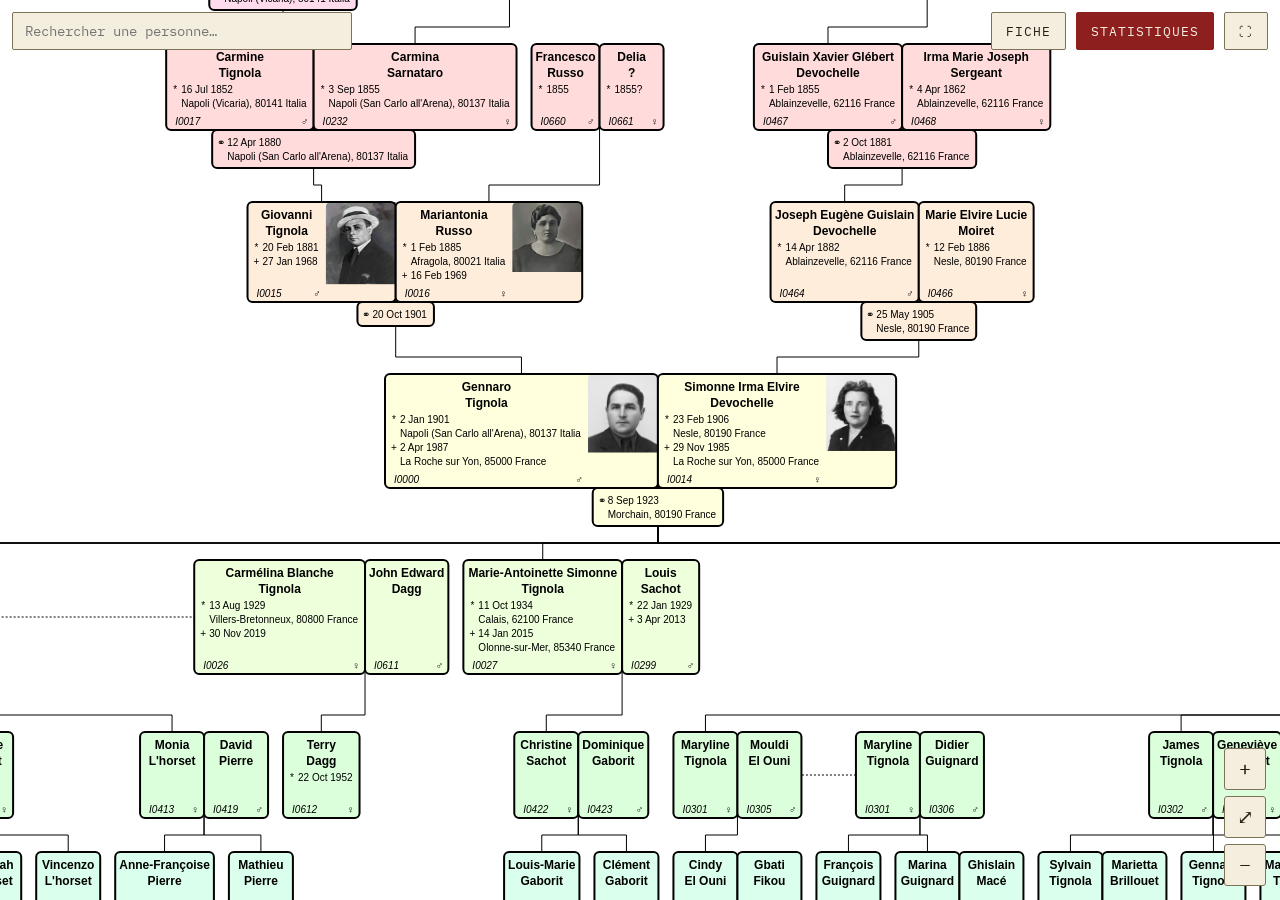
==== static/arbre/index.html @ e2720d36 "Ajout Zoé" ====
<!doctype html><html lang="fr"><head><meta charset="utf-8"><meta name="viewport" content="width=device-width,initial-scale=1"><title>Arbre généalogique — Famiglia Tignola</title><link rel="preconnect" href="https://fonts.googleapis.com"><link rel="preconnect" href="https://fonts.gstatic.com" crossorigin><link href="https://fonts.googleapis.com/css2?family=Bodoni+Moda:ital,wght@0,500;0,600&family=IBM+Plex+Mono:wght@400;500&family=Source+Serif+4:wght@400;600&display=swap" rel="stylesheet"></head><body><div id="ui"><div id="zone-recherche"><input id="recherche" type="search" placeholder="Rechercher une personne…" autocomplete="off" aria-label="Rechercher une personne"><div id="resultats" hidden></div></div><button id="btn-fiche" type="button">Fiche</button> <button id="btn-stats" type="button">Statistiques</button> <button id="btn-plein" type="button" title="Plein écran" aria-label="Plein écran">&#x26F6;</button></div><div id="fiche" class="panneau-fond" hidden><div id="fiche-panneau" class="panneau"><button class="panneau-fermer" type="button" aria-label="Fermer">×</button><div id="fiche-corps"></div></div></div><div id="stats" class="panneau-fond" hidden><div id="stats-panneau" class="panneau"><button class="panneau-fermer" type="button" aria-label="Fermer">×</button><h2>L&rsquo;arbre en chiffres</h2><div id="stats-corps"></div></div></div><div id="zoom-controls"><button id="zoom-plus" type="button" aria-label="Zoom avant">+</button> <button id="zoom-fit" type="button" aria-label="Ajuster">&#x2922;</button> <button id="zoom-moins" type="button" aria-label="Zoom arrière">&#x2212;</button></div><div style="margin:auto"><svg></svg></div><script>!function(t){var e={};function a(r){if(e[r])return e[r].exports;var n=e[r]={i:r,l:!1,exports:{}};return t[r].call(n.exports,n,n.exports,a),n.l=!0,n.exports}a.m=t,a.c=e,a.d=function(t,e,r){a.o(t,e)||Object.defineProperty(t,e,{enumerable:!0,get:r})},a.r=function(t){"undefined"!=typeof Symbol&&Symbol.toStringTag&&Object.defineProperty(t,Symbol.toStringTag,{value:"Module"}),Object.defineProperty(t,"__esModule",{value:!0})},a.t=function(t,e){if(1&e&&(t=a(t)),8&e)return t;if(4&e&&"object"==typeof t&&t&&t.__esModule)return t;var r=Object.create(null);if(a.r(r),Object.defineProperty(r,"default",{enumerable:!0,value:t}),2&e&&"string"!=typeof t)for(var n in t)a.d(r,n,function(e){return t[e]}.bind(null,n));return r},a.n=function(t){var e=t&&t.__esModule?function(){return t.default}:function(){return t};return a.d(e,"a",e),e},a.o=function(t,e){return Object.prototype.hasOwnProperty.call(t,e)},a.p="",a(a.s=97)}([function(t,e,a){"use strict";a.r(e),a.d(e,"create",(function(){return i})),a.d(e,"creator",(function(){return r.a})),a.d(e,"local",(function(){return d})),a.d(e,"matcher",(function(){return g.b})),a.d(e,"namespace",(function(){return A.a})),a.d(e,"namespaces",(function(){return E.a})),a.d(e,"pointer",(function(){return I.a})),a.d(e,"pointers",(function(){return T})),a.d(e,"select",(function(){return n.a})),a.d(e,"selectAll",(function(){return D})),a.d(e,"selection",(function(){return F.b})),a.d(e,"selector",(function(){return l.a})),a.d(e,"selectorAll",(function(){return u.a})),a.d(e,"style",(function(){return s.b})),a.d(e,"window",(function(){return S.a}));var r=a(6),n=a(27),i=function(t){return Object(n.a)(Object(r.a)(t).call(document.documentElement))},o=0;function d(){return new p}function p(){this._="@"+(++o).toString(36)}p.prototype=d.prototype={constructor:p,get:function(t){for(var e=this._;!(e in t);)if(!(t=t.parentNode))return;return t[e]},set:function(t,e){return t[this._]=e},remove:function(t){return this._ in t&&delete t[this._]},toString:function(){return this._}};var g=a(5),A=a(13),E=a(7),I=a(30),N=a(37),T=function(t,e){return t.target&&(t=Object(N.a)(t),void 0===e&&(e=t.currentTarget),t=t.touches||[t]),Array.from(t,t=>Object(I.a)(t,e))},M=a(36),F=a(3),D=function(t){return"string"==typeof t?new F.a([document.querySelectorAll(t)],[document.documentElement]):new F.a([Object(M.a)(t)],F.c)},l=a(12),u=a(28),s=a(29),S=a(14)},function(t,e,a){"use strict";e.a=function(t,e){return t=+t,e=+e,function(a){return t*(1-a)+e*a}}},function(t,e,a){"use strict";a.r(e),a.d(e,"transition",(function(){return Tt})),a.d(e,"active",(function(){return st})),a.d(e,"interrupt",(function(){return G}));var r,n,i=a(3),o=a(100),d=0,p=0,g=0,A=0,E=0,I=0,N="object"==typeof performance&&performance.now?performance:Date,T="object"==typeof window&&window.requestAnimationFrame?window.requestAnimationFrame.bind(window):function(t){setTimeout(t,17)};function M(){return E||(T(F),E=N.now()+I)}function F(){E=0}function D(){this._call=this._time=this._next=null}function l(t,e,a){var r=new D;return r.restart(t,e,a),r}function u(){E=(A=N.now())+I,d=p=0;try{!function(){M(),++d;for(var t,e=r;e;)(t=E-e._time)>=0&&e._call.call(void 0,t),e=e._next;--d}()}finally{d=0,function(){var t,e,a=r,i=1/0;for(;a;)a._call?(i>a._time&&(i=a._time),t=a,a=a._next):(e=a._next,a._next=null,a=t?t._next=e:r=e);n=t,S(i)}(),E=0}}function s(){var t=N.now(),e=t-A;e>1e3&&(I-=e,A=t)}function S(t){d||(p&&(p=clearTimeout(p)),t-E>24?(t<1/0&&(p=setTimeout(u,t-N.now()-I)),g&&(g=clearInterval(g))):(g||(A=N.now(),g=setInterval(s,1e3)),d=1,T(u)))}D.prototype=l.prototype={constructor:D,restart:function(t,e,a){if("function"!=typeof t)throw new TypeError("callback is not a function");a=(null==a?M():+a)+(null==e?0:+e),this._next||n===this||(n?n._next=this:r=this,n=this),this._call=t,this._time=a,S()},stop:function(){this._call&&(this._call=null,this._time=1/0,S())}};var c=function(t,e,a){var r=new D;return e=null==e?0:+e,r.restart(a=>{r.stop(),t(a+e)},e,a),r},C=Object(o.a)("start","end","cancel","interrupt"),P=[],h=function(t,e,a,r,n,i){var o=t.__transition;if(o){if(a in o)return}else t.__transition={};!function(t,e,a){var r,n=t.__transition;function i(p){var g,A,E,I;if(1!==a.state)return d();for(g in n)if((I=n[g]).name===a.name){if(3===I.state)return c(i);4===I.state?(I.state=6,I.timer.stop(),I.on.call("interrupt",t,t.__data__,I.index,I.group),delete n[g]):+g<e&&(I.state=6,I.timer.stop(),I.on.call("cancel",t,t.__data__,I.index,I.group),delete n[g])}if(c((function(){3===a.state&&(a.state=4,a.timer.restart(o,a.delay,a.time),o(p))})),a.state=2,a.on.call("start",t,t.__data__,a.index,a.group),2===a.state){for(a.state=3,r=new Array(E=a.tween.length),g=0,A=-1;g<E;++g)(I=a.tween[g].value.call(t,t.__data__,a.index,a.group))&&(r[++A]=I);r.length=A+1}}function o(e){for(var n=e<a.duration?a.ease.call(null,e/a.duration):(a.timer.restart(d),a.state=5,1),i=-1,o=r.length;++i<o;)r[i].call(t,n);5===a.state&&(a.on.call("end",t,t.__data__,a.index,a.group),d())}function d(){for(var r in a.state=6,a.timer.stop(),delete n[e],n)return;delete t.__transition}n[e]=a,a.timer=l((function(t){a.state=1,a.timer.restart(i,a.delay,a.time),a.delay<=t&&i(t-a.delay)}),0,a.time)}(t,a,{name:e,index:r,group:n,on:C,tween:P,time:i.time,delay:i.delay,duration:i.duration,ease:i.ease,timer:null,state:0})};function L(t,e){var a=U(t,e);if(a.state>0)throw new Error("too late; already scheduled");return a}function R(t,e){var a=U(t,e);if(a.state>3)throw new Error("too late; already running");return a}function U(t,e){var a=t.__transition;if(!a||!(a=a[e]))throw new Error("transition not found");return a}var G=function(t,e){var a,r,n,i=t.__transition,o=!0;if(i){for(n in e=null==e?null:e+"",i)(a=i[n]).name===e?(r=a.state>2&&a.state<5,a.state=6,a.timer.stop(),a.on.call(r?"interrupt":"cancel",t,t.__data__,a.index,a.group),delete i[n]):o=!1;o&&delete t.__transition}},H=a(41),f=a(13);function b(t,e){var a,r;return function(){var n=R(this,t),i=n.tween;if(i!==a)for(var o=0,d=(r=a=i).length;o<d;++o)if(r[o].name===e){(r=r.slice()).splice(o,1);break}n.tween=r}}function B(t,e,a){var r,n;if("function"!=typeof a)throw new Error;return function(){var i=R(this,t),o=i.tween;if(o!==r){n=(r=o).slice();for(var d={name:e,value:a},p=0,g=n.length;p<g;++p)if(n[p].name===e){n[p]=d;break}p===g&&n.push(d)}i.tween=n}}function O(t,e,a){var r=t._id;return t.each((function(){var t=R(this,r);(t.value||(t.value={}))[e]=a.apply(this,arguments)})),function(t){return U(t,r).value[e]}}var J=a(53),m=a(1),Y=a(11),v=a(32),V=function(t,e){var a;return("number"==typeof e?m.a:e instanceof J.a?Y.a:(a=Object(J.a)(e))?(e=a,Y.a):v.a)(t,e)};function y(t){return function(){this.removeAttribute(t)}}function W(t){return function(){this.removeAttributeNS(t.space,t.local)}}function X(t,e,a){var r,n,i=a+"";return function(){var o=this.getAttribute(t);return o===i?null:o===r?n:n=e(r=o,a)}}function x(t,e,a){var r,n,i=a+"";return function(){var o=this.getAttributeNS(t.space,t.local);return o===i?null:o===r?n:n=e(r=o,a)}}function w(t,e,a){var r,n,i;return function(){var o,d,p=a(this);if(null!=p)return(o=this.getAttribute(t))===(d=p+"")?null:o===r&&d===n?i:(n=d,i=e(r=o,p));this.removeAttribute(t)}}function _(t,e,a){var r,n,i;return function(){var o,d,p=a(this);if(null!=p)return(o=this.getAttributeNS(t.space,t.local))===(d=p+"")?null:o===r&&d===n?i:(n=d,i=e(r=o,p));this.removeAttributeNS(t.space,t.local)}}function z(t,e){return function(a){this.setAttribute(t,e.call(this,a))}}function k(t,e){return function(a){this.setAttributeNS(t.space,t.local,e.call(this,a))}}function q(t,e){var a,r;function n(){var n=e.apply(this,arguments);return n!==r&&(a=(r=n)&&k(t,n)),a}return n._value=e,n}function j(t,e){var a,r;function n(){var n=e.apply(this,arguments);return n!==r&&(a=(r=n)&&z(t,n)),a}return n._value=e,n}function $(t,e){return function(){L(this,t).delay=+e.apply(this,arguments)}}function K(t,e){return e=+e,function(){L(this,t).delay=e}}function Z(t,e){return function(){R(this,t).duration=+e.apply(this,arguments)}}function Q(t,e){return e=+e,function(){R(this,t).duration=e}}function tt(t,e){if("function"!=typeof e)throw new Error;return function(){R(this,t).ease=e}}var et=a(5);function at(t,e,a){var r,n,i=function(t){return(t+"").trim().split(/^|\s+/).every((function(t){var e=t.indexOf(".");return e>=0&&(t=t.slice(0,e)),!t||"start"===t}))}(e)?L:R;return function(){var o=i(this,t),d=o.on;d!==r&&(n=(r=d).copy()).on(e,a),o.on=n}}var rt=a(12),nt=a(28),it=i.b.prototype.constructor,ot=a(29);function dt(t){return function(){this.style.removeProperty(t)}}function pt(t,e,a){return function(r){this.style.setProperty(t,e.call(this,r),a)}}function gt(t,e,a){var r,n;function i(){var i=e.apply(this,arguments);return i!==n&&(r=(n=i)&&pt(t,i,a)),r}return i._value=e,i}function At(t){return function(e){this.textContent=t.call(this,e)}}function Et(t){var e,a;function r(){var r=t.apply(this,arguments);return r!==a&&(e=(a=r)&&At(r)),e}return r._value=t,r}var It=0;function Nt(t,e,a,r){this._groups=t,this._parents=e,this._name=a,this._id=r}function Tt(t){return Object(i.b)().transition(t)}function Mt(){return++It}var Ft=i.b.prototype;Nt.prototype=Tt.prototype={constructor:Nt,select:function(t){var e=this._name,a=this._id;"function"!=typeof t&&(t=Object(rt.a)(t));for(var r=this._groups,n=r.length,i=new Array(n),o=0;o<n;++o)for(var d,p,g=r[o],A=g.length,E=i[o]=new Array(A),I=0;I<A;++I)(d=g[I])&&(p=t.call(d,d.__data__,I,g))&&("__data__"in d&&(p.__data__=d.__data__),E[I]=p,h(E[I],e,a,I,E,U(d,a)));return new Nt(i,this._parents,e,a)},selectAll:function(t){var e=this._name,a=this._id;"function"!=typeof t&&(t=Object(nt.a)(t));for(var r=this._groups,n=r.length,i=[],o=[],d=0;d<n;++d)for(var p,g=r[d],A=g.length,E=0;E<A;++E)if(p=g[E]){for(var I,N=t.call(p,p.__data__,E,g),T=U(p,a),M=0,F=N.length;M<F;++M)(I=N[M])&&h(I,e,a,M,N,T);i.push(N),o.push(p)}return new Nt(i,o,e,a)},selectChild:Ft.selectChild,selectChildren:Ft.selectChildren,filter:function(t){"function"!=typeof t&&(t=Object(et.b)(t));for(var e=this._groups,a=e.length,r=new Array(a),n=0;n<a;++n)for(var i,o=e[n],d=o.length,p=r[n]=[],g=0;g<d;++g)(i=o[g])&&t.call(i,i.__data__,g,o)&&p.push(i);return new Nt(r,this._parents,this._name,this._id)},merge:function(t){if(t._id!==this._id)throw new Error;for(var e=this._groups,a=t._groups,r=e.length,n=a.length,i=Math.min(r,n),o=new Array(r),d=0;d<i;++d)for(var p,g=e[d],A=a[d],E=g.length,I=o[d]=new Array(E),N=0;N<E;++N)(p=g[N]||A[N])&&(I[N]=p);for(;d<r;++d)o[d]=e[d];return new Nt(o,this._parents,this._name,this._id)},selection:function(){return new it(this._groups,this._parents)},transition:function(){for(var t=this._name,e=this._id,a=Mt(),r=this._groups,n=r.length,i=0;i<n;++i)for(var o,d=r[i],p=d.length,g=0;g<p;++g)if(o=d[g]){var A=U(o,e);h(o,t,a,g,d,{time:A.time+A.delay+A.duration,delay:0,duration:A.duration,ease:A.ease})}return new Nt(r,this._parents,t,a)},call:Ft.call,nodes:Ft.nodes,node:Ft.node,size:Ft.size,empty:Ft.empty,each:Ft.each,on:function(t,e){var a=this._id;return arguments.length<2?U(this.node(),a).on.on(t):this.each(at(a,t,e))},attr:function(t,e){var a=Object(f.a)(t),r="transform"===a?H.b:V;return this.attrTween(t,"function"==typeof e?(a.local?_:w)(a,r,O(this,"attr."+t,e)):null==e?(a.local?W:y)(a):(a.local?x:X)(a,r,e))},attrTween:function(t,e){var a="attr."+t;if(arguments.length<2)return(a=this.tween(a))&&a._value;if(null==e)return this.tween(a,null);if("function"!=typeof e)throw new Error;var r=Object(f.a)(t);return this.tween(a,(r.local?q:j)(r,e))},style:function(t,e,a){var r="transform"==(t+="")?H.a:V;return null==e?this.styleTween(t,function(t,e){var a,r,n;return function(){var i=Object(ot.b)(this,t),o=(this.style.removeProperty(t),Object(ot.b)(this,t));return i===o?null:i===a&&o===r?n:n=e(a=i,r=o)}}(t,r)).on("end.style."+t,dt(t)):"function"==typeof e?this.styleTween(t,function(t,e,a){var r,n,i;return function(){var o=Object(ot.b)(this,t),d=a(this),p=d+"";return null==d&&(this.style.removeProperty(t),p=d=Object(ot.b)(this,t)),o===p?null:o===r&&p===n?i:(n=p,i=e(r=o,d))}}(t,r,O(this,"style."+t,e))).each(function(t,e){var a,r,n,i,o="style."+e,d="end."+o;return function(){var p=R(this,t),g=p.on,A=null==p.value[o]?i||(i=dt(e)):void 0;g===a&&n===A||(r=(a=g).copy()).on(d,n=A),p.on=r}}(this._id,t)):this.styleTween(t,function(t,e,a){var r,n,i=a+"";return function(){var o=Object(ot.b)(this,t);return o===i?null:o===r?n:n=e(r=o,a)}}(t,r,e),a).on("end.style."+t,null)},styleTween:function(t,e,a){var r="style."+(t+="");if(arguments.length<2)return(r=this.tween(r))&&r._value;if(null==e)return this.tween(r,null);if("function"!=typeof e)throw new Error;return this.tween(r,gt(t,e,null==a?"":a))},text:function(t){return this.tween("text","function"==typeof t?function(t){return function(){var e=t(this);this.textContent=null==e?"":e}}(O(this,"text",t)):function(t){return function(){this.textContent=t}}(null==t?"":t+""))},textTween:function(t){var e="text";if(arguments.length<1)return(e=this.tween(e))&&e._value;if(null==t)return this.tween(e,null);if("function"!=typeof t)throw new Error;return this.tween(e,Et(t))},remove:function(){return this.on("end.remove",(t=this._id,function(){var e=this.parentNode;for(var a in this.__transition)if(+a!==t)return;e&&e.removeChild(this)}));var t},tween:function(t,e){var a=this._id;if(t+="",arguments.length<2){for(var r,n=U(this.node(),a).tween,i=0,o=n.length;i<o;++i)if((r=n[i]).name===t)return r.value;return null}return this.each((null==e?b:B)(a,t,e))},delay:function(t){var e=this._id;return arguments.length?this.each(("function"==typeof t?$:K)(e,t)):U(this.node(),e).delay},duration:function(t){var e=this._id;return arguments.length?this.each(("function"==typeof t?Z:Q)(e,t)):U(this.node(),e).duration},ease:function(t){var e=this._id;return arguments.length?this.each(tt(e,t)):U(this.node(),e).ease},easeVarying:function(t){if("function"!=typeof t)throw new Error;return this.each(function(t,e){return function(){var a=e.apply(this,arguments);if("function"!=typeof a)throw new Error;R(this,t).ease=a}}(this._id,t))},end:function(){var t,e,a=this,r=a._id,n=a.size();return new Promise((function(i,o){var d={value:o},p={value:function(){0==--n&&i()}};a.each((function(){var a=R(this,r),n=a.on;n!==t&&((e=(t=n).copy())._.cancel.push(d),e._.interrupt.push(d),e._.end.push(p)),a.on=e})),0===n&&i()}))},[Symbol.iterator]:Ft[Symbol.iterator]};var Dt={time:null,delay:0,duration:250,ease:function(t){return((t*=2)<=1?t*t*t:(t-=2)*t*t+2)/2}};function lt(t,e){for(var a;!(a=t.__transition)||!(a=a[e]);)if(!(t=t.parentNode))throw new Error(`transition ${e} not found`);return a}i.b.prototype.interrupt=function(t){return this.each((function(){G(this,t)}))},i.b.prototype.transition=function(t){var e,a;t instanceof Nt?(e=t._id,t=t._name):(e=Mt(),(a=Dt).time=M(),t=null==t?null:t+"");for(var r=this._groups,n=r.length,i=0;i<n;++i)for(var o,d=r[i],p=d.length,g=0;g<p;++g)(o=d[g])&&h(o,t,e,g,d,a||lt(o,e));return new Nt(r,this._parents,t,e)};var ut=[null],st=function(t,e){var a,r,n=t.__transition;if(n)for(r in e=null==e?null:e+"",n)if((a=n[r]).state>1&&a.name===e)return new Nt([[t]],ut,e,+r);return null}},function(t,e,a){"use strict";a.d(e,"c",(function(){return nt})),a.d(e,"a",(function(){return it}));var r=a(12),n=a(36),i=a(28);var o=a(5),d=Array.prototype.find;function p(){return this.firstElementChild}var g=Array.prototype.filter;function A(){return Array.from(this.children)}var E=function(t){return new Array(t.length)};function I(t,e){this.ownerDocument=t.ownerDocument,this.namespaceURI=t.namespaceURI,this._next=null,this._parent=t,this.__data__=e}I.prototype={constructor:I,appendChild:function(t){return this._parent.insertBefore(t,this._next)},insertBefore:function(t,e){return this._parent.insertBefore(t,e)},querySelector:function(t){return this._parent.querySelector(t)},querySelectorAll:function(t){return this._parent.querySelectorAll(t)}};var N=function(t){return function(){return t}};function T(t,e,a,r,n,i){for(var o,d=0,p=e.length,g=i.length;d<g;++d)(o=e[d])?(o.__data__=i[d],r[d]=o):a[d]=new I(t,i[d]);for(;d<p;++d)(o=e[d])&&(n[d]=o)}function M(t,e,a,r,n,i,o){var d,p,g,A=new Map,E=e.length,N=i.length,T=new Array(E);for(d=0;d<E;++d)(p=e[d])&&(T[d]=g=o.call(p,p.__data__,d,e)+"",A.has(g)?n[d]=p:A.set(g,p));for(d=0;d<N;++d)g=o.call(t,i[d],d,i)+"",(p=A.get(g))?(r[d]=p,p.__data__=i[d],A.delete(g)):a[d]=new I(t,i[d]);for(d=0;d<E;++d)(p=e[d])&&A.get(T[d])===p&&(n[d]=p)}function F(t){return t.__data__}function D(t){return"object"==typeof t&&"length"in t?t:Array.from(t)}function l(t,e){return t<e?-1:t>e?1:t>=e?0:NaN}var u=a(13);function s(t){return function(){this.removeAttribute(t)}}function S(t){return function(){this.removeAttributeNS(t.space,t.local)}}function c(t,e){return function(){this.setAttribute(t,e)}}function C(t,e){return function(){this.setAttributeNS(t.space,t.local,e)}}function P(t,e){return function(){var a=e.apply(this,arguments);null==a?this.removeAttribute(t):this.setAttribute(t,a)}}function h(t,e){return function(){var a=e.apply(this,arguments);null==a?this.removeAttributeNS(t.space,t.local):this.setAttributeNS(t.space,t.local,a)}}var L=a(29);function R(t){return function(){delete this[t]}}function U(t,e){return function(){this[t]=e}}function G(t,e){return function(){var a=e.apply(this,arguments);null==a?delete this[t]:this[t]=a}}function H(t){return t.trim().split(/^|\s+/)}function f(t){return t.classList||new b(t)}function b(t){this._node=t,this._names=H(t.getAttribute("class")||"")}function B(t,e){for(var a=f(t),r=-1,n=e.length;++r<n;)a.add(e[r])}function O(t,e){for(var a=f(t),r=-1,n=e.length;++r<n;)a.remove(e[r])}function J(t){return function(){B(this,t)}}function m(t){return function(){O(this,t)}}function Y(t,e){return function(){(e.apply(this,arguments)?B:O)(this,t)}}b.prototype={add:function(t){this._names.indexOf(t)<0&&(this._names.push(t),this._node.setAttribute("class",this._names.join(" ")))},remove:function(t){var e=this._names.indexOf(t);e>=0&&(this._names.splice(e,1),this._node.setAttribute("class",this._names.join(" ")))},contains:function(t){return this._names.indexOf(t)>=0}};function v(){this.textContent=""}function V(t){return function(){this.textContent=t}}function y(t){return function(){var e=t.apply(this,arguments);this.textContent=null==e?"":e}}function W(){this.innerHTML=""}function X(t){return function(){this.innerHTML=t}}function x(t){return function(){var e=t.apply(this,arguments);this.innerHTML=null==e?"":e}}function w(){this.nextSibling&&this.parentNode.appendChild(this)}function _(){this.previousSibling&&this.parentNode.insertBefore(this,this.parentNode.firstChild)}var z=a(6);function k(){return null}function q(){var t=this.parentNode;t&&t.removeChild(this)}function j(){var t=this.cloneNode(!1),e=this.parentNode;return e?e.insertBefore(t,this.nextSibling):t}function $(){var t=this.cloneNode(!0),e=this.parentNode;return e?e.insertBefore(t,this.nextSibling):t}function K(t){return t.trim().split(/^|\s+/).map((function(t){var e="",a=t.indexOf(".");return a>=0&&(e=t.slice(a+1),t=t.slice(0,a)),{type:t,name:e}}))}function Z(t){return function(){var e=this.__on;if(e){for(var a,r=0,n=-1,i=e.length;r<i;++r)a=e[r],t.type&&a.type!==t.type||a.name!==t.name?e[++n]=a:this.removeEventListener(a.type,a.listener,a.options);++n?e.length=n:delete this.__on}}}function Q(t,e,a){return function(){var r,n=this.__on,i=function(t){return function(e){t.call(this,e,this.__data__)}}(e);if(n)for(var o=0,d=n.length;o<d;++o)if((r=n[o]).type===t.type&&r.name===t.name)return this.removeEventListener(r.type,r.listener,r.options),this.addEventListener(r.type,r.listener=i,r.options=a),void(r.value=e);this.addEventListener(t.type,i,a),r={type:t.type,name:t.name,value:e,listener:i,options:a},n?n.push(r):this.__on=[r]}}var tt=a(14);function et(t,e,a){var r=Object(tt.a)(t),n=r.CustomEvent;"function"==typeof n?n=new n(e,a):(n=r.document.createEvent("Event"),a?(n.initEvent(e,a.bubbles,a.cancelable),n.detail=a.detail):n.initEvent(e,!1,!1)),t.dispatchEvent(n)}function at(t,e){return function(){return et(this,t,e)}}function rt(t,e){return function(){return et(this,t,e.apply(this,arguments))}}var nt=[null];function it(t,e){this._groups=t,this._parents=e}function ot(){return new it([[document.documentElement]],nt)}it.prototype=ot.prototype={constructor:it,select:function(t){"function"!=typeof t&&(t=Object(r.a)(t));for(var e=this._groups,a=e.length,n=new Array(a),i=0;i<a;++i)for(var o,d,p=e[i],g=p.length,A=n[i]=new Array(g),E=0;E<g;++E)(o=p[E])&&(d=t.call(o,o.__data__,E,p))&&("__data__"in o&&(d.__data__=o.__data__),A[E]=d);return new it(n,this._parents)},selectAll:function(t){t="function"==typeof t?function(t){return function(){return Object(n.a)(t.apply(this,arguments))}}(t):Object(i.a)(t);for(var e=this._groups,a=e.length,r=[],o=[],d=0;d<a;++d)for(var p,g=e[d],A=g.length,E=0;E<A;++E)(p=g[E])&&(r.push(t.call(p,p.__data__,E,g)),o.push(p));return new it(r,o)},selectChild:function(t){return this.select(null==t?p:function(t){return function(){return d.call(this.children,t)}}("function"==typeof t?t:Object(o.a)(t)))},selectChildren:function(t){return this.selectAll(null==t?A:function(t){return function(){return g.call(this.children,t)}}("function"==typeof t?t:Object(o.a)(t)))},filter:function(t){"function"!=typeof t&&(t=Object(o.b)(t));for(var e=this._groups,a=e.length,r=new Array(a),n=0;n<a;++n)for(var i,d=e[n],p=d.length,g=r[n]=[],A=0;A<p;++A)(i=d[A])&&t.call(i,i.__data__,A,d)&&g.push(i);return new it(r,this._parents)},data:function(t,e){if(!arguments.length)return Array.from(this,F);var a=e?M:T,r=this._parents,n=this._groups;"function"!=typeof t&&(t=N(t));for(var i=n.length,o=new Array(i),d=new Array(i),p=new Array(i),g=0;g<i;++g){var A=r[g],E=n[g],I=E.length,l=D(t.call(A,A&&A.__data__,g,r)),u=l.length,s=d[g]=new Array(u),S=o[g]=new Array(u),c=p[g]=new Array(I);a(A,E,s,S,c,l,e);for(var C,P,h=0,L=0;h<u;++h)if(C=s[h]){for(h>=L&&(L=h+1);!(P=S[L])&&++L<u;);C._next=P||null}}return(o=new it(o,r))._enter=d,o._exit=p,o},enter:function(){return new it(this._enter||this._groups.map(E),this._parents)},exit:function(){return new it(this._exit||this._groups.map(E),this._parents)},join:function(t,e,a){var r=this.enter(),n=this,i=this.exit();return"function"==typeof t?(r=t(r))&&(r=r.selection()):r=r.append(t+""),null!=e&&(n=e(n))&&(n=n.selection()),null==a?i.remove():a(i),r&&n?r.merge(n).order():n},merge:function(t){for(var e=t.selection?t.selection():t,a=this._groups,r=e._groups,n=a.length,i=r.length,o=Math.min(n,i),d=new Array(n),p=0;p<o;++p)for(var g,A=a[p],E=r[p],I=A.length,N=d[p]=new Array(I),T=0;T<I;++T)(g=A[T]||E[T])&&(N[T]=g);for(;p<n;++p)d[p]=a[p];return new it(d,this._parents)},selection:function(){return this},order:function(){for(var t=this._groups,e=-1,a=t.length;++e<a;)for(var r,n=t[e],i=n.length-1,o=n[i];--i>=0;)(r=n[i])&&(o&&4^r.compareDocumentPosition(o)&&o.parentNode.insertBefore(r,o),o=r);return this},sort:function(t){function e(e,a){return e&&a?t(e.__data__,a.__data__):!e-!a}t||(t=l);for(var a=this._groups,r=a.length,n=new Array(r),i=0;i<r;++i){for(var o,d=a[i],p=d.length,g=n[i]=new Array(p),A=0;A<p;++A)(o=d[A])&&(g[A]=o);g.sort(e)}return new it(n,this._parents).order()},call:function(){var t=arguments[0];return arguments[0]=this,t.apply(null,arguments),this},nodes:function(){return Array.from(this)},node:function(){for(var t=this._groups,e=0,a=t.length;e<a;++e)for(var r=t[e],n=0,i=r.length;n<i;++n){var o=r[n];if(o)return o}return null},size:function(){let t=0;for(const e of this)++t;return t},empty:function(){return!this.node()},each:function(t){for(var e=this._groups,a=0,r=e.length;a<r;++a)for(var n,i=e[a],o=0,d=i.length;o<d;++o)(n=i[o])&&t.call(n,n.__data__,o,i);return this},attr:function(t,e){var a=Object(u.a)(t);if(arguments.length<2){var r=this.node();return a.local?r.getAttributeNS(a.space,a.local):r.getAttribute(a)}return this.each((null==e?a.local?S:s:"function"==typeof e?a.local?h:P:a.local?C:c)(a,e))},style:L.a,property:function(t,e){return arguments.length>1?this.each((null==e?R:"function"==typeof e?G:U)(t,e)):this.node()[t]},classed:function(t,e){var a=H(t+"");if(arguments.length<2){for(var r=f(this.node()),n=-1,i=a.length;++n<i;)if(!r.contains(a[n]))return!1;return!0}return this.each(("function"==typeof e?Y:e?J:m)(a,e))},text:function(t){return arguments.length?this.each(null==t?v:("function"==typeof t?y:V)(t)):this.node().textContent},html:function(t){return arguments.length?this.each(null==t?W:("function"==typeof t?x:X)(t)):this.node().innerHTML},raise:function(){return this.each(w)},lower:function(){return this.each(_)},append:function(t){var e="function"==typeof t?t:Object(z.a)(t);return this.select((function(){return this.appendChild(e.apply(this,arguments))}))},insert:function(t,e){var a="function"==typeof t?t:Object(z.a)(t),n=null==e?k:"function"==typeof e?e:Object(r.a)(e);return this.select((function(){return this.insertBefore(a.apply(this,arguments),n.apply(this,arguments)||null)}))},remove:function(){return this.each(q)},clone:function(t){return this.select(t?$:j)},datum:function(t){return arguments.length?this.property("__data__",t):this.node().__data__},on:function(t,e,a){var r,n,i=K(t+""),o=i.length;if(!(arguments.length<2)){for(d=e?Q:Z,r=0;r<o;++r)this.each(d(i[r],e,a));return this}var d=this.node().__on;if(d)for(var p,g=0,A=d.length;g<A;++g)for(r=0,p=d[g];r<o;++r)if((n=i[r]).type===p.type&&n.name===p.name)return p.value},dispatch:function(t,e){return this.each(("function"==typeof e?rt:at)(t,e))},[Symbol.iterator]:function*(){for(var t=this._groups,e=0,a=t.length;e<a;++e)for(var r,n=t[e],i=0,o=n.length;i<o;++i)(r=n[i])&&(yield r)}};e.b=ot},function(t,e,a){"use strict";function r(t,e){return null==t||null==e?NaN:t<e?-1:t>e?1:t>=e?0:NaN}function n(t,e){return null==t||null==e?NaN:e<t?-1:e>t?1:e>=t?0:NaN}function i(t){let e,a,i;function d(t,r,n=0,i=t.length){if(n<i){if(0!==e(r,r))return i;do{const e=n+i>>>1;a(t[e],r)<0?n=e+1:i=e}while(n<i)}return n}return 2!==t.length?(e=r,a=(e,a)=>r(t(e),a),i=(e,a)=>t(e)-a):(e=t===r||t===n?t:o,a=t,i=t),{left:d,center:function(t,e,a=0,r=t.length){const n=d(t,e,a,r-1);return n>a&&i(t[n-1],e)>-i(t[n],e)?n-1:n},right:function(t,r,n=0,i=t.length){if(n<i){if(0!==e(r,r))return i;do{const e=n+i>>>1;a(t[e],r)<=0?n=e+1:i=e}while(n<i)}return n}}}function o(){return 0}function d(t){return null===t?NaN:+t}a.r(e),a.d(e,"bisect",(function(){return I})),a.d(e,"bisectRight",(function(){return g})),a.d(e,"bisectLeft",(function(){return A})),a.d(e,"bisectCenter",(function(){return E})),a.d(e,"ascending",(function(){return r})),a.d(e,"bisector",(function(){return i})),a.d(e,"blur",(function(){return N})),a.d(e,"blur2",(function(){return T})),a.d(e,"blurImage",(function(){return M})),a.d(e,"count",(function(){return s})),a.d(e,"cross",(function(){return P})),a.d(e,"cumsum",(function(){return h})),a.d(e,"descending",(function(){return n})),a.d(e,"deviation",(function(){return R})),a.d(e,"extent",(function(){return U})),a.d(e,"Adder",(function(){return G})),a.d(e,"fsum",(function(){return H})),a.d(e,"fcumsum",(function(){return f})),a.d(e,"group",(function(){return V})),a.d(e,"flatGroup",(function(){return X})),a.d(e,"flatRollup",(function(){return x})),a.d(e,"groups",(function(){return y})),a.d(e,"index",(function(){return z})),a.d(e,"indexes",(function(){return k})),a.d(e,"rollup",(function(){return w})),a.d(e,"rollups",(function(){return _})),a.d(e,"groupSort",(function(){return tt})),a.d(e,"bin",(function(){return Nt})),a.d(e,"histogram",(function(){return Nt})),a.d(e,"thresholdFreedmanDiaconis",(function(){return Pt})),a.d(e,"thresholdScott",(function(){return ht})),a.d(e,"thresholdSturges",(function(){return It})),a.d(e,"max",(function(){return Tt})),a.d(e,"maxIndex",(function(){return Mt})),a.d(e,"mean",(function(){return Lt})),a.d(e,"median",(function(){return Rt})),a.d(e,"medianIndex",(function(){return Ut})),a.d(e,"merge",(function(){return Gt})),a.d(e,"min",(function(){return Ft})),a.d(e,"minIndex",(function(){return Dt})),a.d(e,"mode",(function(){return Ht})),a.d(e,"nice",(function(){return Et})),a.d(e,"pairs",(function(){return ft})),a.d(e,"permute",(function(){return $})),a.d(e,"quantile",(function(){return St})),a.d(e,"quantileIndex",(function(){return Ct})),a.d(e,"quantileSorted",(function(){return ct})),a.d(e,"quickselect",(function(){return lt})),a.d(e,"range",(function(){return Bt})),a.d(e,"rank",(function(){return Ot})),a.d(e,"least",(function(){return Jt})),a.d(e,"leastIndex",(function(){return mt})),a.d(e,"greatest",(function(){return st})),a.d(e,"greatestIndex",(function(){return Yt})),a.d(e,"scan",(function(){return vt})),a.d(e,"shuffle",(function(){return Vt})),a.d(e,"shuffler",(function(){return yt})),a.d(e,"sum",(function(){return Wt})),a.d(e,"ticks",(function(){return pt})),a.d(e,"tickIncrement",(function(){return gt})),a.d(e,"tickStep",(function(){return At})),a.d(e,"transpose",(function(){return Xt})),a.d(e,"variance",(function(){return L})),a.d(e,"zip",(function(){return wt})),a.d(e,"every",(function(){return _t})),a.d(e,"some",(function(){return zt})),a.d(e,"filter",(function(){return kt})),a.d(e,"map",(function(){return qt})),a.d(e,"reduce",(function(){return jt})),a.d(e,"reverse",(function(){return $t})),a.d(e,"sort",(function(){return K})),a.d(e,"difference",(function(){return Kt})),a.d(e,"disjoint",(function(){return Zt})),a.d(e,"intersection",(function(){return Qt})),a.d(e,"subset",(function(){return re})),a.d(e,"superset",(function(){return ee})),a.d(e,"union",(function(){return ne})),a.d(e,"InternMap",(function(){return b})),a.d(e,"InternSet",(function(){return B}));const p=i(r),g=p.right,A=p.left,E=i(d).center;var I=g;function N(t,e){if(!((e=+e)>=0))throw new RangeError("invalid r");let a=t.length;if(!((a=Math.floor(a))>=0))throw new RangeError("invalid length");if(!a||!e)return t;const r=u(e),n=t.slice();return r(t,n,0,a,1),r(n,t,0,a,1),r(t,n,0,a,1),t}const T=F(u),M=F((function(t){const e=u(t);return(t,a,r,n,i)=>{e(t,a,(r<<=2)+0,(n<<=2)+0,i<<=2),e(t,a,r+1,n+1,i),e(t,a,r+2,n+2,i),e(t,a,r+3,n+3,i)}}));function F(t){return function(e,a,r=a){if(!((a=+a)>=0))throw new RangeError("invalid rx");if(!((r=+r)>=0))throw new RangeError("invalid ry");let{data:n,width:i,height:o}=e;if(!((i=Math.floor(i))>=0))throw new RangeError("invalid width");if(!((o=Math.floor(void 0!==o?o:n.length/i))>=0))throw new RangeError("invalid height");if(!i||!o||!a&&!r)return e;const d=a&&t(a),p=r&&t(r),g=n.slice();return d&&p?(D(d,g,n,i,o),D(d,n,g,i,o),D(d,g,n,i,o),l(p,n,g,i,o),l(p,g,n,i,o),l(p,n,g,i,o)):d?(D(d,n,g,i,o),D(d,g,n,i,o),D(d,n,g,i,o)):p&&(l(p,n,g,i,o),l(p,g,n,i,o),l(p,n,g,i,o)),e}}function D(t,e,a,r,n){for(let i=0,o=r*n;i<o;)t(e,a,i,i+=r,1)}function l(t,e,a,r,n){for(let i=0,o=r*n;i<r;++i)t(e,a,i,i+o,r)}function u(t){const e=Math.floor(t);if(e===t)return function(t){const e=2*t+1;return(a,r,n,i,o)=>{if(!((i-=o)>=n))return;let d=t*r[n];const p=o*t;for(let t=n,e=n+p;t<e;t+=o)d+=r[Math.min(i,t)];for(let t=n,g=i;t<=g;t+=o)d+=r[Math.min(i,t+p)],a[t]=d/e,d-=r[Math.max(n,t-p)]}}(t);const a=t-e,r=2*t+1;return(t,n,i,o,d)=>{if(!((o-=d)>=i))return;let p=e*n[i];const g=d*e,A=g+d;for(let t=i,e=i+g;t<e;t+=d)p+=n[Math.min(o,t)];for(let e=i,E=o;e<=E;e+=d)p+=n[Math.min(o,e+g)],t[e]=(p+a*(n[Math.max(i,e-A)]+n[Math.min(o,e+A)]))/r,p-=n[Math.max(i,e-g)]}}function s(t,e){let a=0;if(void 0===e)for(let e of t)null!=e&&(e=+e)>=e&&++a;else{let r=-1;for(let n of t)null!=(n=e(n,++r,t))&&(n=+n)>=n&&++a}return a}function S(t){return 0|t.length}function c(t){return!(t>0)}function C(t){return"object"!=typeof t||"length"in t?t:Array.from(t)}function P(...t){const e="function"==typeof t[t.length-1]&&function(t){return e=>t(...e)}(t.pop()),a=(t=t.map(C)).map(S),r=t.length-1,n=new Array(r+1).fill(0),i=[];if(r<0||a.some(c))return i;for(;;){i.push(n.map((e,a)=>t[a][e]));let o=r;for(;++n[o]===a[o];){if(0===o)return e?i.map(e):i;n[o--]=0}}}function h(t,e){var a=0,r=0;return Float64Array.from(t,void 0===e?t=>a+=+t||0:n=>a+=+e(n,r++,t)||0)}function L(t,e){let a,r=0,n=0,i=0;if(void 0===e)for(let e of t)null!=e&&(e=+e)>=e&&(a=e-n,n+=a/++r,i+=a*(e-n));else{let o=-1;for(let d of t)null!=(d=e(d,++o,t))&&(d=+d)>=d&&(a=d-n,n+=a/++r,i+=a*(d-n))}if(r>1)return i/(r-1)}function R(t,e){const a=L(t,e);return a?Math.sqrt(a):a}function U(t,e){let a,r;if(void 0===e)for(const e of t)null!=e&&(void 0===a?e>=e&&(a=r=e):(a>e&&(a=e),r<e&&(r=e)));else{let n=-1;for(let i of t)null!=(i=e(i,++n,t))&&(void 0===a?i>=i&&(a=r=i):(a>i&&(a=i),r<i&&(r=i)))}return[a,r]}class G{constructor(){this._partials=new Float64Array(32),this._n=0}add(t){const e=this._partials;let a=0;for(let r=0;r<this._n&&r<32;r++){const n=e[r],i=t+n,o=Math.abs(t)<Math.abs(n)?t-(i-n):n-(i-t);o&&(e[a++]=o),t=i}return e[a]=t,this._n=a+1,this}valueOf(){const t=this._partials;let e,a,r,n=this._n,i=0;if(n>0){for(i=t[--n];n>0&&(e=i,a=t[--n],i=e+a,r=a-(i-e),!r););n>0&&(r<0&&t[n-1]<0||r>0&&t[n-1]>0)&&(a=2*r,e=i+a,a==e-i&&(i=e))}return i}}function H(t,e){const a=new G;if(void 0===e)for(let e of t)(e=+e)&&a.add(e);else{let r=-1;for(let n of t)(n=+e(n,++r,t))&&a.add(n)}return+a}function f(t,e){const a=new G;let r=-1;return Float64Array.from(t,void 0===e?t=>a.add(+t||0):n=>a.add(+e(n,++r,t)||0))}class b extends Map{constructor(t,e=Y){if(super(),Object.defineProperties(this,{_intern:{value:new Map},_key:{value:e}}),null!=t)for(const[e,a]of t)this.set(e,a)}get(t){return super.get(O(this,t))}has(t){return super.has(O(this,t))}set(t,e){return super.set(J(this,t),e)}delete(t){return super.delete(m(this,t))}}class B extends Set{constructor(t,e=Y){if(super(),Object.defineProperties(this,{_intern:{value:new Map},_key:{value:e}}),null!=t)for(const e of t)this.add(e)}has(t){return super.has(O(this,t))}add(t){return super.add(J(this,t))}delete(t){return super.delete(m(this,t))}}function O({_intern:t,_key:e},a){const r=e(a);return t.has(r)?t.get(r):a}function J({_intern:t,_key:e},a){const r=e(a);return t.has(r)?t.get(r):(t.set(r,a),a)}function m({_intern:t,_key:e},a){const r=e(a);return t.has(r)&&(a=t.get(r),t.delete(r)),a}function Y(t){return null!==t&&"object"==typeof t?t.valueOf():t}function v(t){return t}function V(t,...e){return j(t,v,v,e)}function y(t,...e){return j(t,Array.from,v,e)}function W(t,e){for(let a=1,r=e.length;a<r;++a)t=t.flatMap(t=>t.pop().map(([e,a])=>[...t,e,a]));return t}function X(t,...e){return W(y(t,...e),e)}function x(t,e,...a){return W(_(t,e,...a),a)}function w(t,e,...a){return j(t,v,e,a)}function _(t,e,...a){return j(t,Array.from,e,a)}function z(t,...e){return j(t,v,q,e)}function k(t,...e){return j(t,Array.from,q,e)}function q(t){if(1!==t.length)throw new Error("duplicate key");return t[0]}function j(t,e,a,r){return function t(n,i){if(i>=r.length)return a(n);const o=new b,d=r[i++];let p=-1;for(const t of n){const e=d(t,++p,n),a=o.get(e);a?a.push(t):o.set(e,[t])}for(const[e,a]of o)o.set(e,t(a,i));return e(o)}(t,0)}function $(t,e){return Array.from(e,e=>t[e])}function K(t,...e){if("function"!=typeof t[Symbol.iterator])throw new TypeError("values is not iterable");t=Array.from(t);let[a]=e;if(a&&2!==a.length||e.length>1){const r=Uint32Array.from(t,(t,e)=>e);return e.length>1?(e=e.map(e=>t.map(e)),r.sort((t,a)=>{for(const r of e){const e=Q(r[t],r[a]);if(e)return e}})):(a=t.map(a),r.sort((t,e)=>Q(a[t],a[e]))),$(t,r)}return t.sort(Z(a))}function Z(t=r){if(t===r)return Q;if("function"!=typeof t)throw new TypeError("compare is not a function");return(e,a)=>{const r=t(e,a);return r||0===r?r:(0===t(a,a))-(0===t(e,e))}}function Q(t,e){return(null==t||!(t>=t))-(null==e||!(e>=e))||(t<e?-1:t>e?1:0)}function tt(t,e,a){return(2!==e.length?K(w(t,e,a),([t,e],[a,n])=>r(e,n)||r(t,a)):K(V(t,a),([t,a],[n,i])=>e(a,i)||r(t,n))).map(([t])=>t)}var et=Array.prototype,at=et.slice;et.map;function rt(t){return()=>t}const nt=Math.sqrt(50),it=Math.sqrt(10),ot=Math.sqrt(2);function dt(t,e,a){const r=(e-t)/Math.max(0,a),n=Math.floor(Math.log10(r)),i=r/Math.pow(10,n),o=i>=nt?10:i>=it?5:i>=ot?2:1;let d,p,g;return n<0?(g=Math.pow(10,-n)/o,d=Math.round(t*g),p=Math.round(e*g),d/g<t&&++d,p/g>e&&--p,g=-g):(g=Math.pow(10,n)*o,d=Math.round(t/g),p=Math.round(e/g),d*g<t&&++d,p*g>e&&--p),p<d&&.5<=a&&a<2?dt(t,e,2*a):[d,p,g]}function pt(t,e,a){if(!((a=+a)>0))return[];if((t=+t)===(e=+e))return[t];const r=e<t,[n,i,o]=r?dt(e,t,a):dt(t,e,a);if(!(i>=n))return[];const d=i-n+1,p=new Array(d);if(r)if(o<0)for(let t=0;t<d;++t)p[t]=(i-t)/-o;else for(let t=0;t<d;++t)p[t]=(i-t)*o;else if(o<0)for(let t=0;t<d;++t)p[t]=(n+t)/-o;else for(let t=0;t<d;++t)p[t]=(n+t)*o;return p}function gt(t,e,a){return dt(t=+t,e=+e,a=+a)[2]}function At(t,e,a){a=+a;const r=(e=+e)<(t=+t),n=r?gt(e,t,a):gt(t,e,a);return(r?-1:1)*(n<0?1/-n:n)}function Et(t,e,a){let r;for(;;){const n=gt(t,e,a);if(n===r||0===n||!isFinite(n))return[t,e];n>0?(t=Math.floor(t/n)*n,e=Math.ceil(e/n)*n):n<0&&(t=Math.ceil(t*n)/n,e=Math.floor(e*n)/n),r=n}}function It(t){return Math.max(1,Math.ceil(Math.log(s(t))/Math.LN2)+1)}function Nt(){var t=v,e=U,a=It;function r(r){Array.isArray(r)||(r=Array.from(r));var n,i,o,d=r.length,p=new Array(d);for(n=0;n<d;++n)p[n]=t(r[n],n,r);var g=e(p),A=g[0],E=g[1],N=a(p,A,E);if(!Array.isArray(N)){const t=E,a=+N;if(e===U&&([A,E]=Et(A,E,a)),(N=pt(A,E,a))[0]<=A&&(o=gt(A,E,a)),N[N.length-1]>=E)if(t>=E&&e===U){const t=gt(A,E,a);isFinite(t)&&(t>0?E=(Math.floor(E/t)+1)*t:t<0&&(E=(Math.ceil(E*-t)+1)/-t))}else N.pop()}for(var T=N.length,M=0,F=T;N[M]<=A;)++M;for(;N[F-1]>E;)--F;(M||F<T)&&(N=N.slice(M,F),T=F-M);var D,l=new Array(T+1);for(n=0;n<=T;++n)(D=l[n]=[]).x0=n>0?N[n-1]:A,D.x1=n<T?N[n]:E;if(isFinite(o)){if(o>0)for(n=0;n<d;++n)null!=(i=p[n])&&A<=i&&i<=E&&l[Math.min(T,Math.floor((i-A)/o))].push(r[n]);else if(o<0)for(n=0;n<d;++n)if(null!=(i=p[n])&&A<=i&&i<=E){const t=Math.floor((A-i)*o);l[Math.min(T,t+(N[t]<=i))].push(r[n])}}else for(n=0;n<d;++n)null!=(i=p[n])&&A<=i&&i<=E&&l[I(N,i,0,T)].push(r[n]);return l}return r.value=function(e){return arguments.length?(t="function"==typeof e?e:rt(e),r):t},r.domain=function(t){return arguments.length?(e="function"==typeof t?t:rt([t[0],t[1]]),r):e},r.thresholds=function(t){return arguments.length?(a="function"==typeof t?t:rt(Array.isArray(t)?at.call(t):t),r):a},r}function Tt(t,e){let a;if(void 0===e)for(const e of t)null!=e&&(a<e||void 0===a&&e>=e)&&(a=e);else{let r=-1;for(let n of t)null!=(n=e(n,++r,t))&&(a<n||void 0===a&&n>=n)&&(a=n)}return a}function Mt(t,e){let a,r=-1,n=-1;if(void 0===e)for(const e of t)++n,null!=e&&(a<e||void 0===a&&e>=e)&&(a=e,r=n);else for(let i of t)null!=(i=e(i,++n,t))&&(a<i||void 0===a&&i>=i)&&(a=i,r=n);return r}function Ft(t,e){let a;if(void 0===e)for(const e of t)null!=e&&(a>e||void 0===a&&e>=e)&&(a=e);else{let r=-1;for(let n of t)null!=(n=e(n,++r,t))&&(a>n||void 0===a&&n>=n)&&(a=n)}return a}function Dt(t,e){let a,r=-1,n=-1;if(void 0===e)for(const e of t)++n,null!=e&&(a>e||void 0===a&&e>=e)&&(a=e,r=n);else for(let i of t)null!=(i=e(i,++n,t))&&(a>i||void 0===a&&i>=i)&&(a=i,r=n);return r}function lt(t,e,a=0,r=1/0,n){if(e=Math.floor(e),a=Math.floor(Math.max(0,a)),r=Math.floor(Math.min(t.length-1,r)),!(a<=e&&e<=r))return t;for(n=void 0===n?Q:Z(n);r>a;){if(r-a>600){const i=r-a+1,o=e-a+1,d=Math.log(i),p=.5*Math.exp(2*d/3),g=.5*Math.sqrt(d*p*(i-p)/i)*(o-i/2<0?-1:1);lt(t,e,Math.max(a,Math.floor(e-o*p/i+g)),Math.min(r,Math.floor(e+(i-o)*p/i+g)),n)}const i=t[e];let o=a,d=r;for(ut(t,a,e),n(t[r],i)>0&&ut(t,a,r);o<d;){for(ut(t,o,d),++o,--d;n(t[o],i)<0;)++o;for(;n(t[d],i)>0;)--d}0===n(t[a],i)?ut(t,a,d):(++d,ut(t,d,r)),d<=e&&(a=d+1),e<=d&&(r=d-1)}return t}function ut(t,e,a){const r=t[e];t[e]=t[a],t[a]=r}function st(t,e=r){let a,n=!1;if(1===e.length){let i;for(const o of t){const t=e(o);(n?r(t,i)>0:0===r(t,t))&&(a=o,i=t,n=!0)}}else for(const r of t)(n?e(r,a)>0:0===e(r,r))&&(a=r,n=!0);return a}function St(t,e,a){if((r=(t=Float64Array.from(function*(t,e){if(void 0===e)for(let e of t)null!=e&&(e=+e)>=e&&(yield e);else{let a=-1;for(let r of t)null!=(r=e(r,++a,t))&&(r=+r)>=r&&(yield r)}}(t,a))).length)&&!isNaN(e=+e)){if(e<=0||r<2)return Ft(t);if(e>=1)return Tt(t);var r,n=(r-1)*e,i=Math.floor(n),o=Tt(lt(t,i).subarray(0,i+1));return o+(Ft(t.subarray(i+1))-o)*(n-i)}}function ct(t,e,a=d){if((r=t.length)&&!isNaN(e=+e)){if(e<=0||r<2)return+a(t[0],0,t);if(e>=1)return+a(t[r-1],r-1,t);var r,n=(r-1)*e,i=Math.floor(n),o=+a(t[i],i,t);return o+(+a(t[i+1],i+1,t)-o)*(n-i)}}function Ct(t,e,a=d){if(!isNaN(e=+e)){if(r=Float64Array.from(t,(e,r)=>d(a(t[r],r,t))),e<=0)return Dt(r);if(e>=1)return Mt(r);var r,n=Uint32Array.from(t,(t,e)=>e),i=r.length-1,o=Math.floor(i*e);return lt(n,o,0,i,(t,e)=>Q(r[t],r[e])),(o=st(n.subarray(0,o+1),t=>r[t]))>=0?o:-1}}function Pt(t,e,a){const r=s(t),n=St(t,.75)-St(t,.25);return r&&n?Math.ceil((a-e)/(2*n*Math.pow(r,-1/3))):1}function ht(t,e,a){const r=s(t),n=R(t);return r&&n?Math.ceil((a-e)*Math.cbrt(r)/(3.49*n)):1}function Lt(t,e){let a=0,r=0;if(void 0===e)for(let e of t)null!=e&&(e=+e)>=e&&(++a,r+=e);else{let n=-1;for(let i of t)null!=(i=e(i,++n,t))&&(i=+i)>=i&&(++a,r+=i)}if(a)return r/a}function Rt(t,e){return St(t,.5,e)}function Ut(t,e){return Ct(t,.5,e)}function Gt(t){return Array.from(function*(t){for(const e of t)yield*e}(t))}function Ht(t,e){const a=new b;if(void 0===e)for(let e of t)null!=e&&e>=e&&a.set(e,(a.get(e)||0)+1);else{let r=-1;for(let n of t)null!=(n=e(n,++r,t))&&n>=n&&a.set(n,(a.get(n)||0)+1)}let r,n=0;for(const[t,e]of a)e>n&&(n=e,r=t);return r}function ft(t,e=bt){const a=[];let r,n=!1;for(const i of t)n&&a.push(e(r,i)),r=i,n=!0;return a}function bt(t,e){return[t,e]}function Bt(t,e,a){t=+t,e=+e,a=(n=arguments.length)<2?(e=t,t=0,1):n<3?1:+a;for(var r=-1,n=0|Math.max(0,Math.ceil((e-t)/a)),i=new Array(n);++r<n;)i[r]=t+r*a;return i}function Ot(t,e=r){if("function"!=typeof t[Symbol.iterator])throw new TypeError("values is not iterable");let a=Array.from(t);const n=new Float64Array(a.length);2!==e.length&&(a=a.map(e),e=r);const i=(t,r)=>e(a[t],a[r]);let o,d;return(t=Uint32Array.from(a,(t,e)=>e)).sort(e===r?(t,e)=>Q(a[t],a[e]):Z(i)),t.forEach((t,e)=>{const a=i(t,void 0===o?t:o);a>=0?((void 0===o||a>0)&&(o=t,d=e),n[t]=d):n[t]=NaN}),n}function Jt(t,e=r){let a,n=!1;if(1===e.length){let i;for(const o of t){const t=e(o);(n?r(t,i)<0:0===r(t,t))&&(a=o,i=t,n=!0)}}else for(const r of t)(n?e(r,a)<0:0===e(r,r))&&(a=r,n=!0);return a}function mt(t,e=r){if(1===e.length)return Dt(t,e);let a,n=-1,i=-1;for(const r of t)++i,(n<0?0===e(r,r):e(r,a)<0)&&(a=r,n=i);return n}function Yt(t,e=r){if(1===e.length)return Mt(t,e);let a,n=-1,i=-1;for(const r of t)++i,(n<0?0===e(r,r):e(r,a)>0)&&(a=r,n=i);return n}function vt(t,e){const a=mt(t,e);return a<0?void 0:a}var Vt=yt(Math.random);function yt(t){return function(e,a=0,r=e.length){let n=r-(a=+a);for(;n;){const r=t()*n--|0,i=e[n+a];e[n+a]=e[r+a],e[r+a]=i}return e}}function Wt(t,e){let a=0;if(void 0===e)for(let e of t)(e=+e)&&(a+=e);else{let r=-1;for(let n of t)(n=+e(n,++r,t))&&(a+=n)}return a}function Xt(t){if(!(n=t.length))return[];for(var e=-1,a=Ft(t,xt),r=new Array(a);++e<a;)for(var n,i=-1,o=r[e]=new Array(n);++i<n;)o[i]=t[i][e];return r}function xt(t){return t.length}function wt(){return Xt(arguments)}function _t(t,e){if("function"!=typeof e)throw new TypeError("test is not a function");let a=-1;for(const r of t)if(!e(r,++a,t))return!1;return!0}function zt(t,e){if("function"!=typeof e)throw new TypeError("test is not a function");let a=-1;for(const r of t)if(e(r,++a,t))return!0;return!1}function kt(t,e){if("function"!=typeof e)throw new TypeError("test is not a function");const a=[];let r=-1;for(const n of t)e(n,++r,t)&&a.push(n);return a}function qt(t,e){if("function"!=typeof t[Symbol.iterator])throw new TypeError("values is not iterable");if("function"!=typeof e)throw new TypeError("mapper is not a function");return Array.from(t,(a,r)=>e(a,r,t))}function jt(t,e,a){if("function"!=typeof e)throw new TypeError("reducer is not a function");const r=t[Symbol.iterator]();let n,i,o=-1;if(arguments.length<3){if(({done:n,value:a}=r.next()),n)return;++o}for(;({done:n,value:i}=r.next()),!n;)a=e(a,i,++o,t);return a}function $t(t){if("function"!=typeof t[Symbol.iterator])throw new TypeError("values is not iterable");return Array.from(t).reverse()}function Kt(t,...e){t=new B(t);for(const a of e)for(const e of a)t.delete(e);return t}function Zt(t,e){const a=e[Symbol.iterator](),r=new B;for(const e of t){if(r.has(e))return!1;let t,n;for(;({value:t,done:n}=a.next())&&!n;){if(Object.is(e,t))return!1;r.add(t)}}return!0}function Qt(t,...e){t=new B(t),e=e.map(te);t:for(const a of t)for(const r of e)if(!r.has(a)){t.delete(a);continue t}return t}function te(t){return t instanceof B?t:new B(t)}function ee(t,e){const a=t[Symbol.iterator](),r=new Set;for(const t of e){const e=ae(t);if(r.has(e))continue;let n,i;for(;({value:n,done:i}=a.next());){if(i)return!1;const t=ae(n);if(r.add(t),Object.is(e,t))break}}return!0}function ae(t){return null!==t&&"object"==typeof t?t.valueOf():t}function re(t,e){return ee(e,t)}function ne(...t){const e=new B;for(const a of t)for(const t of a)e.add(t);return e}},function(t,e,a){"use strict";function r(t){return function(e){return e.matches(t)}}a.d(e,"a",(function(){return r})),e.b=function(t){return function(){return this.matches(t)}}},function(t,e,a){"use strict";var r=a(13),n=a(7);function i(t){return function(){var e=this.ownerDocument,a=this.namespaceURI;return a===n.b&&e.documentElement.namespaceURI===n.b?e.createElement(t):e.createElementNS(a,t)}}function o(t){return function(){return this.ownerDocument.createElementNS(t.space,t.local)}}e.a=function(t){var e=Object(r.a)(t);return(e.local?o:i)(e)}},function(t,e,a){"use strict";a.d(e,"b",(function(){return r}));var r="http://www.w3.org/1999/xhtml";e.a={svg:"http://www.w3.org/2000/svg",xhtml:r,xlink:"http://www.w3.org/1999/xlink",xml:"http://www.w3.org/XML/1998/namespace",xmlns:"http://www.w3.org/2000/xmlns/"}},function(t,e,a){"use strict";function r(t){return ArrayBuffer.isView(t)&&!(t instanceof DataView)}a.d(e,"b",(function(){return r})),e.a=function(t,e){e||(e=[]);var a,r=t?Math.min(e.length,t.length):0,n=e.slice();return function(i){for(a=0;a<r;++a)n[a]=t[a]*(1-i)+e[a]*i;return n}}},function(t,e,a){"use strict";Object.defineProperty(e,"__esModule",{value:!0}),e.ChartUtil=e.V_SPACING=e.H_SPACING=void 0,e.linkId=p,e.getChartInfo=function(t){var e=(0,o.min)(t,(function(t){return t.x-t.data.width/2}))-15,a=(0,o.min)(t,(function(t){return t.y-t.data.height/2}))-15,r=(0,o.max)(t,(function(t){return t.x+t.data.width/2}))+15,n=(0,o.max)(t,(function(t){return t.y+t.data.height/2}))+15;return{size:[r-e,n-a],origin:[-e,-a]}},e.getChartInfoWithoutMargin=function(t){var e=(0,o.min)(t,(function(t){return t.x-t.data.width/2})),a=(0,o.min)(t,(function(t){return t.y-t.data.height/2})),r=(0,o.max)(t,(function(t){return t.x+t.data.width/2})),n=(0,o.max)(t,(function(t){return t.y+t.data.height/2}));return{size:[r-e,n-a],origin:[-e,-a]}};var r=a(0),n=a(20),i=a(98),o=a(4);a(2);var d=a(24);e.H_SPACING=15,e.V_SPACING=34;function p(t){if(!t.parent)return"".concat(t.id,":A");var e=t.data.generation>t.parent.data.generation?[t.data,t.parent.data]:[t.parent.data,t.data],a=e[0],r=e[1];return a.additionalMarriage?"".concat(a.id,":A"):"".concat(r.id,":").concat(a.id)}var g=function(){function t(t){this.options=t}return t.prototype.linkHorizontal=function(t,e){var a=this.options.renderer.getFamilyAnchor(t.data),r=t.id===e.data.spouseParentNodeId?this.options.renderer.getSpouseAnchor(e.data):this.options.renderer.getIndiAnchor(e.data),n=[t.x+a[0],t.y+a[1]],i=n[0],o=n[1],d=[e.x+r[0],e.y+r[1]],p=d[0],g=d[1],A=(t.x+t.data.width/2+e.x-e.data.width/2)/2;return"M ".concat(i," ").concat(o,"\n            L ").concat(A," ").concat(o,",\n              ").concat(A," ").concat(g,",\n              ").concat(p," ").concat(g)},t.prototype.linkVertical=function(t,a){var r=this.options.renderer.getFamilyAnchor(t.data),n=t.id===a.data.spouseParentNodeId?this.options.renderer.getSpouseAnchor(a.data):this.options.renderer.getIndiAnchor(a.data),i=[t.x+r[0],t.y+r[1]],o=i[0],d=i[1],p=[a.x+n[0],a.y+n[1]],g=p[0],A=p[1],E=t.y+t.data.height/2+e.V_SPACING/2;return"M ".concat(o," ").concat(d,"\n            L ").concat(o," ").concat(E,",\n              ").concat(g," ").concat(E,",\n              ").concat(g," ").concat(A)},t.prototype.linkAdditionalMarriage=function(t){var e=t.parent.children.findIndex((function(e){return e.data.id===t.data.id})),a=t.parent.children[e-1],r=this.options.renderer.getIndiAnchor(t.data),n=this.options.renderer.getIndiAnchor(a.data),i=[t.x+r[0],t.y+r[1]],o=i[0],d=i[1],p=[a.x+n[0],a.y+n[1]],g=p[0],A=p[1];return"M ".concat(o,", ").concat(d,"\n            L ").concat(g,", ").concat(A)},t.prototype.updateSvgDimensions=function(t){var e=(0,r.select)(this.options.svgSelector).select("g");(this.options.animate?e.transition().delay(200).duration(500):e).attr("transform","translate(".concat(t.origin[0],", ").concat(t.origin[1],")"))},t.prototype.layOutChart=function(t,a){var n=this;void 0===a&&(a={});var d=(0,r.select)(this.options.svgSelector);d.select("style").empty()&&d.append("style").text(this.options.renderer.getCss()+"\n.expander {\n  fill: white;\n  stroke: black;\n  stroke-width: 2px;\n  cursor: pointer;\n}"),t.each((function(t){t.data.generation=t.depth*(a.flipVertically?-1:1)+(n.options.baseGeneration||0)})),this.options.renderer.updateNodes(t.descendants());var p=new Map;t.each((function(t){var e=t.depth,a=(0,o.max)([n.options.horizontal?t.data.width:t.data.height,p.get(e)]);p.set(e,a)})),t.each((function(t){var e=p.get(t.depth);n.options.horizontal?t.data.width=e:t.data.height=e}));var g=void 0!==a.vSpacing?a.vSpacing:e.V_SPACING,A=void 0!==a.hSpacing?a.hSpacing:e.H_SPACING,E=(0,i.flextree)().nodeSize((function(t){if(n.options.horizontal){var e=(0,o.max)(t.children||[],(function(t){return t.data.width}))||0;return[t.data.height,(e+t.data.width)/2+g]}var a=(0,o.max)(t.children||[],(function(t){return t.data.height}))||0;return[t.data.width,(a+t.data.height)/2+g]})).spacing((function(t,e){return A}))(t).descendants();return E.forEach((function(t){var e;a.flipVertically&&(t.y=-t.y),n.options.horizontal&&(e=[t.y,t.x],t.x=e[0],t.y=e[1])})),E},t.prototype.renderChart=function(t){var e=this.getSvgForRendering(),a=this.renderNodes(t,e),r=this.renderLinks(t,e),n=this.renderControls(t,e);return Promise.all([a,r,n])},t.prototype.renderNodes=function(t,e){var a=this;return new Promise((function(r){var n=e.select("g").selectAll("g.node").data(t,(function(t){return t.id})),i=n.enter().append("g"),o=n.exit().size()+n.size()+i.size(),d=function(){0===--o&&r()};a.options.animate&&0!==o||r(),i.merge(n).attr("class",(function(t){return"node generation".concat(t.data.generation)})),i.attr("transform",(function(t){return"translate(".concat(t.x-t.data.width/2,", ").concat(t.y-t.data.height/2,")")})),a.options.animate&&i.style("opacity",0).transition().delay(700).duration(200).style("opacity",1).on("end",d),(a.options.animate?n.transition().delay(200).duration(500).on("end",d):n).attr("transform",(function(t){return"translate(".concat(t.x-t.data.width/2,", ").concat(t.y-t.data.height/2,")")})),a.options.renderer.render(i,n),a.options.animate?n.exit().transition().duration(200).style("opacity",0).remove().on("end",d):n.exit().remove()}))},t.prototype.renderLinks=function(t,e){var a=this;return new Promise((function(r){var n=function(t,e){if(e.data.additionalMarriage)return a.linkAdditionalMarriage(e);var r=t.data.generation>e.data.generation;return a.options.horizontal?r?a.linkHorizontal(e,t):a.linkHorizontal(t,e):r?a.linkVertical(e,t):a.linkVertical(t,e)},i=t.filter((function(t){return!!t.parent||t.data.additionalMarriage})),o=e.select("g").selectAll("path.link").data(i,p),d=o.enter().insert("path","g").attr("class",(function(t){return t.data.additionalMarriage?"link additional-marriage":"link"})).attr("d",(function(t){return n(t.parent,t)})),g=o.exit().size()+o.size()+d.size(),A=function(){0===--g&&r()};a.options.animate&&0!==g||r(),(a.options.animate?o.transition().delay(200).duration(500).on("end",A):o).attr("d",(function(t){return n(t.parent,t)})),a.options.animate&&d.style("opacity",0).transition().delay(900).duration(0).style("opacity",1).on("end",A),a.options.animate?o.exit().transition().duration(0).style("opacity",0).remove().on("end",A):o.exit().remove()}))},t.prototype.renderExpander=function(t,e,a){(t=t.filter((function(t){return void 0!==e(t)}))).on("click",(function(t,e){null==a||a(e.id)})),t.append("rect").attr("width",12).attr("height",12),t.append("line").attr("x1",3).attr("y1",6).attr("x2",9).attr("y2",6).attr("stroke","black"),t.filter((function(t){return e(t)===n.ExpanderState.PLUS})).append("line").attr("x1",6).attr("y1",3).attr("x2",6).attr("y2",9).attr("stroke","black")},t.prototype.renderFamilyControls=function(t){var e=this,a=t.selectAll("g.familyExpander").data((function(t){var e;return void 0!==(null===(e=t.data.family)||void 0===e?void 0:e.expander)?[t]:[]})),r=a.enter().append("g").attr("class","familyExpander expander").merge(a);(this.options.animate?r.transition().delay(200).duration(500):r).attr("transform",(function(t){var a=e.options.renderer.getFamilyAnchor(t.data);return"translate(".concat(a[0]-6,", ").concat(-t.data.height/2+(0,d.getVSize)(t.data,!!e.options.horizontal),")")})),this.renderExpander(r,(function(t){var e;return null===(e=t.data.family)||void 0===e?void 0:e.expander}),(function(t){var a,r;return null===(r=(a=e.options).expanderCallback)||void 0===r?void 0:r.call(a,t,n.ExpanderDirection.FAMILY)})),a.exit().remove()},t.prototype.renderIndiControls=function(t){var e=this,a=t.selectAll("g.indiExpander").data((function(t){var e;return void 0!==(null===(e=t.data.indi)||void 0===e?void 0:e.expander)?[t]:[]})),r=a.enter().append("g").attr("class","indiExpander expander").merge(a);(this.options.animate?r.transition().delay(200).duration(500):r).attr("transform",(function(t){var a=e.options.renderer.getIndiAnchor(t.data);return"translate(".concat(a[0]-6,", ").concat(-t.data.height/2-12,")")})),this.renderExpander(r,(function(t){var e;return null===(e=t.data.indi)||void 0===e?void 0:e.expander}),(function(t){var a,r;return null===(r=(a=e.options).expanderCallback)||void 0===r?void 0:r.call(a,t,n.ExpanderDirection.INDI)})),a.exit().remove()},t.prototype.renderSpouseControls=function(t){var e=this,a=t.selectAll("g.spouseExpander").data((function(t){var e;return void 0!==(null===(e=t.data.spouse)||void 0===e?void 0:e.expander)?[t]:[]})),r=a.enter().append("g").attr("class","spouseExpander expander").merge(a);(this.options.animate?r.transition().delay(200).duration(500):r).attr("transform",(function(t){var a=e.options.renderer.getSpouseAnchor(t.data);return"translate(".concat(a[0]-6,", ").concat(-t.data.height/2-12,")")})),this.renderExpander(r,(function(t){var e;return null===(e=t.data.spouse)||void 0===e?void 0:e.expander}),(function(t){var a,r;return null===(r=(a=e.options).expanderCallback)||void 0===r?void 0:r.call(a,t,n.ExpanderDirection.SPOUSE)})),a.exit().remove()},t.prototype.renderControls=function(t,e){var a=this;return this.options.expanders?new Promise((function(r){var n=e.select("g").selectAll("g.controls").data(t,(function(t){return t.id})),i=n.enter().append("g").attr("class","controls");i.attr("transform",(function(t){return"translate(".concat(t.x,", ").concat(t.y,")")}));var o=n.exit().size()+n.size()+i.size(),d=function(){0===--o&&r()};a.options.animate&&0!==o||r(),(a.options.animate?n.transition().delay(200).duration(500).on("end",d):n).attr("transform",(function(t){return"translate(".concat(t.x,", ").concat(t.y,")")})),a.options.animate&&i.style("opacity",0).transition().delay(700).duration(200).style("opacity",1).on("end",d);var p=i.merge(n);a.renderFamilyControls(p),a.renderIndiControls(p),a.renderSpouseControls(p),a.options.animate?n.exit().transition().duration(200).style("opacity",0).remove().on("end",d):n.exit().remove()})):Promise.resolve()},t.prototype.getSvgForRendering=function(){var t=(0,r.select)(this.options.svgSelector);return t.select("g").empty()&&t.append("g"),t},t}();e.ChartUtil=g},function(t,e,a){"use strict";var r=a(1);a.d(e,"a",(function(){return r.a}))},function(t,e,a){"use strict";var r=a(53),n=a(15),i=a(31),o=a(18);function d(t,e){return function(a){return t+a*e}}function p(t){return 1==(t=+t)?g:function(e,a){return a-e?function(t,e,a){return t=Math.pow(t,a),e=Math.pow(e,a)-t,a=1/a,function(r){return Math.pow(t+r*e,a)}}(e,a,t):Object(o.a)(isNaN(e)?a:e)}}function g(t,e){var a=e-t;return a?d(t,a):Object(o.a)(isNaN(t)?e:t)}e.a=function t(e){var a=p(e);function n(t,e){var n=a((t=Object(r.b)(t)).r,(e=Object(r.b)(e)).r),i=a(t.g,e.g),o=a(t.b,e.b),d=g(t.opacity,e.opacity);return function(e){return t.r=n(e),t.g=i(e),t.b=o(e),t.opacity=d(e),t+""}}return n.gamma=t,n}(1);function A(t){return function(e){var a,n,i=e.length,o=new Array(i),d=new Array(i),p=new Array(i);for(a=0;a<i;++a)n=Object(r.b)(e[a]),o[a]=n.r||0,d[a]=n.g||0,p[a]=n.b||0;return o=t(o),d=t(d),p=t(p),n.opacity=1,function(t){return n.r=o(t),n.g=d(t),n.b=p(t),n+""}}}A(n.b),A(i.a)},function(t,e,a){"use strict";function r(){}e.a=function(t){return null==t?r:function(){return this.querySelector(t)}}},function(t,e,a){"use strict";var r=a(7);e.a=function(t){var e=t+="",a=e.indexOf(":");return a>=0&&"xmlns"!==(e=t.slice(0,a))&&(t=t.slice(a+1)),r.a.hasOwnProperty(e)?{space:r.a[e],local:t}:t}},function(t,e,a){"use strict";e.a=function(t){return t.ownerDocument&&t.ownerDocument.defaultView||t.document&&t||t.defaultView}},function(t,e,a){"use strict";function r(t,e,a,r,n){var i=t*t,o=i*t;return((1-3*t+3*i-o)*e+(4-6*i+3*o)*a+(1+3*t+3*i-3*o)*r+o*n)/6}a.d(e,"a",(function(){return r})),e.b=function(t){var e=t.length-1;return function(a){var n=a<=0?a=0:a>=1?(a=1,e-1):Math.floor(a*e),i=t[n],o=t[n+1],d=n>0?t[n-1]:2*i-o,p=n<e-1?t[n+2]:2*o-i;return r((a-n/e)*e,d,i,o,p)}}},function(t,e,a){"use strict";var r=a(53),n=a(11),i=a(34),o=a(33),d=a(1),p=a(35),g=a(32),A=a(18),E=a(8);e.a=function(t,e){var a,I=typeof e;return null==e||"boolean"===I?Object(A.a)(e):("number"===I?d.a:"string"===I?(a=Object(r.a)(e))?(e=a,n.a):g.a:e instanceof r.a?n.a:e instanceof Date?o.a:Object(E.b)(e)?E.a:Array.isArray(e)?i.a:"function"!=typeof e.valueOf&&"function"!=typeof e.toString||isNaN(e)?p.a:d.a)(t,e)}},function(t,e,a){"use strict";var r=this&&this.__createBinding||(Object.create?function(t,e,a,r){void 0===r&&(r=a);var n=Object.getOwnPropertyDescriptor(e,a);n&&!("get"in n?!e.__esModule:n.writable||n.configurable)||(n={enumerable:!0,get:function(){return e[a]}}),Object.defineProperty(t,r,n)}:function(t,e,a,r){void 0===r&&(r=a),t[r]=e[a]}),n=this&&this.__exportStar||function(t,e){for(var a in t)"default"===a||Object.prototype.hasOwnProperty.call(e,a)||r(e,t,a)};Object.defineProperty(e,"__esModule",{value:!0}),a(78),n(a(40),e),n(a(20),e),n(a(9),e),n(a(79),e),n(a(24),e),n(a(46),e),n(a(47),e),n(a(80),e),n(a(26),e),n(a(81),e),n(a(82),e),n(a(86),e),n(a(87),e),n(a(91),e),n(a(92),e),n(a(93),e)},function(t,e,a){"use strict";e.a=t=>()=>t},function(t){t.exports=JSON.parse('[{"pointer":"","tag":"HEAD","data":"","tree":[{"pointer":"","tag":"SOUR","data":"Gramps","tree":[{"pointer":"","tag":"VERS","data":"AIO64-6.0.1--1","tree":[]},{"pointer":"","tag":"NAME","data":"Gramps","tree":[]}]},{"pointer":"","tag":"DATE","data":"9 SEP 2026","tree":[{"pointer":"","tag":"TIME","data":"21:36:32","tree":[]}]},{"pointer":"","tag":"SUBM","data":"@SUBM@","tree":[]},{"pointer":"","tag":"FILE","data":"F:\\\\2025\\\\Docs\\\\Website Tignola\\\\tignola\\\\Tignola.ged","tree":[]},{"pointer":"","tag":"COPR","data":"Copyright (c) 2026 Giovanni Tignola.","tree":[]},{"pointer":"","tag":"GEDC","data":"","tree":[{"pointer":"","tag":"VERS","data":"5.5.1","tree":[]},{"pointer":"","tag":"FORM","data":"LINEAGE-LINKED","tree":[]}]},{"pointer":"","tag":"CHAR","data":"UTF-8","tree":[]},{"pointer":"","tag":"LANG","data":"English","tree":[]}]},{"pointer":"@SUBM@","tag":"SUBM","data":"","tree":[{"pointer":"","tag":"NAME","data":"Giovanni Tignola","tree":[]}]},{"pointer":"@I0000@","tag":"INDI","data":"","tree":[{"pointer":"","tag":"NAME","data":"Gennaro /Tignola/","tree":[{"pointer":"","tag":"TYPE","data":"birth","tree":[]},{"pointer":"","tag":"GIVN","data":"Gennaro","tree":[]},{"pointer":"","tag":"SURN","data":"Tignola","tree":[]}]},{"pointer":"","tag":"SEX","data":"M","tree":[]},{"pointer":"","tag":"BIRT","data":"","tree":[{"pointer":"","tag":"DATE","data":"2 JAN 1901","tree":[]},{"pointer":"","tag":"PLAC","data":"Napoli (San Carlo all\'Arena), 80137 Italia","tree":[]}]},{"pointer":"","tag":"DEAT","data":"","tree":[{"pointer":"","tag":"DATE","data":"2 APR 1987","tree":[]},{"pointer":"","tag":"PLAC","data":"La Roche sur Yon, 85000 France","tree":[{"pointer":"","tag":"MAP","data":"","tree":[{"pointer":"","tag":"LATI","data":"N46.669985","tree":[]},{"pointer":"","tag":"LONG","data":"W1.427667","tree":[]}]}]}]},{"pointer":"","tag":"FAMC","data":"@F0004@","tree":[{"pointer":"","tag":"PEDI","data":"birth","tree":[]}]},{"pointer":"","tag":"FAMS","data":"@F0003@","tree":[]},{"pointer":"","tag":"RESI","data":"","tree":[{"pointer":"","tag":"DATE","data":"1925","tree":[]},{"pointer":"","tag":"ADDR","data":"Rue Faidherbe (3 mois)","tree":[{"pointer":"","tag":"CONT","data":"Villers-Bretonneux","tree":[]},{"pointer":"","tag":"CONT","data":"80800","tree":[]},{"pointer":"","tag":"CONT","data":"France","tree":[]},{"pointer":"","tag":"ADR1","data":"Rue Faidherbe (3 mois)","tree":[]},{"pointer":"","tag":"CITY","data":"Villers-Bretonneux","tree":[]},{"pointer":"","tag":"POST","data":"80800","tree":[]},{"pointer":"","tag":"CTRY","data":"France","tree":[]}]}]},{"pointer":"","tag":"RESI","data":"","tree":[{"pointer":"","tag":"DATE","data":"1926","tree":[]},{"pointer":"","tag":"ADDR","data":"92 Rue d\'Archicourt","tree":[{"pointer":"","tag":"CONT","data":"Arras","tree":[]},{"pointer":"","tag":"CONT","data":"62000","tree":[]},{"pointer":"","tag":"CONT","data":"France","tree":[]},{"pointer":"","tag":"ADR1","data":"92 Rue d\'Archicourt","tree":[]},{"pointer":"","tag":"CITY","data":"Arras","tree":[]},{"pointer":"","tag":"POST","data":"62000","tree":[]},{"pointer":"","tag":"CTRY","data":"France","tree":[]}]}]},{"pointer":"","tag":"RESI","data":"","tree":[{"pointer":"","tag":"DATE","data":"1924","tree":[]},{"pointer":"","tag":"ADDR","data":"Rue Saint-Albin (4 ans)","tree":[{"pointer":"","tag":"CONT","data":"Douai","tree":[]},{"pointer":"","tag":"CONT","data":"59500","tree":[]},{"pointer":"","tag":"CONT","data":"France","tree":[]},{"pointer":"","tag":"ADR1","data":"Rue Saint-Albin (4 ans)","tree":[]},{"pointer":"","tag":"CITY","data":"Douai","tree":[]},{"pointer":"","tag":"POST","data":"59500","tree":[]},{"pointer":"","tag":"CTRY","data":"France","tree":[]}]}]},{"pointer":"","tag":"RESI","data":"","tree":[{"pointer":"","tag":"DATE","data":"20 APR 1931","tree":[]},{"pointer":"","tag":"ADDR","data":"45 Rue Gresset","tree":[{"pointer":"","tag":"CONT","data":"Amiens","tree":[]},{"pointer":"","tag":"CONT","data":"80000","tree":[]},{"pointer":"","tag":"CONT","data":"France","tree":[]},{"pointer":"","tag":"ADR1","data":"45 Rue Gresset","tree":[]},{"pointer":"","tag":"CITY","data":"Amiens","tree":[]},{"pointer":"","tag":"POST","data":"80000","tree":[]},{"pointer":"","tag":"CTRY","data":"France","tree":[]}]}]},{"pointer":"","tag":"RESI","data":"","tree":[{"pointer":"","tag":"DATE","data":"16 FEB 1932","tree":[]},{"pointer":"","tag":"ADDR","data":"68 Quai Gambetta (8 ans)","tree":[{"pointer":"","tag":"CONT","data":"Boulogne-sur-Mer","tree":[]},{"pointer":"","tag":"CONT","data":"62200","tree":[]},{"pointer":"","tag":"CONT","data":"France","tree":[]},{"pointer":"","tag":"ADR1","data":"68 Quai Gambetta (8 ans)","tree":[]},{"pointer":"","tag":"CITY","data":"Boulogne-sur-Mer","tree":[]},{"pointer":"","tag":"POST","data":"62200","tree":[]},{"pointer":"","tag":"CTRY","data":"France","tree":[]}]}]},{"pointer":"","tag":"RESI","data":"","tree":[{"pointer":"","tag":"DATE","data":"29 JAN 1934","tree":[]},{"pointer":"","tag":"ADDR","data":"Lille","tree":[{"pointer":"","tag":"CONT","data":"59800","tree":[]},{"pointer":"","tag":"CONT","data":"France","tree":[]},{"pointer":"","tag":"CITY","data":"Lille","tree":[]},{"pointer":"","tag":"POST","data":"59800","tree":[]},{"pointer":"","tag":"CTRY","data":"France","tree":[]}]}]},{"pointer":"","tag":"RESI","data":"","tree":[{"pointer":"","tag":"DATE","data":"31 MAR 1934","tree":[]},{"pointer":"","tag":"ADDR","data":"4 Rue de la Mer","tree":[{"pointer":"","tag":"CONT","data":"Calais","tree":[]},{"pointer":"","tag":"CONT","data":"62100","tree":[]},{"pointer":"","tag":"CONT","data":"France","tree":[]},{"pointer":"","tag":"ADR1","data":"4 Rue de la Mer","tree":[]},{"pointer":"","tag":"CITY","data":"Calais","tree":[]},{"pointer":"","tag":"POST","data":"62100","tree":[]},{"pointer":"","tag":"CTRY","data":"France","tree":[]}]}]},{"pointer":"","tag":"RESI","data":"","tree":[{"pointer":"","tag":"DATE","data":"1 DEC 1935","tree":[]},{"pointer":"","tag":"ADDR","data":"18 Rue du Duc de Guise","tree":[{"pointer":"","tag":"CONT","data":"Calais","tree":[]},{"pointer":"","tag":"CONT","data":"62100","tree":[]},{"pointer":"","tag":"CONT","data":"France","tree":[]},{"pointer":"","tag":"ADR1","data":"18 Rue du Duc de Guise","tree":[]},{"pointer":"","tag":"CITY","data":"Calais","tree":[]},{"pointer":"","tag":"POST","data":"62100","tree":[]},{"pointer":"","tag":"CTRY","data":"France","tree":[]}]}]},{"pointer":"","tag":"RESI","data":"","tree":[{"pointer":"","tag":"DATE","data":"1939","tree":[]},{"pointer":"","tag":"ADDR","data":"(6 mois)","tree":[{"pointer":"","tag":"CONT","data":"Coulogne","tree":[]},{"pointer":"","tag":"CONT","data":"62200","tree":[]},{"pointer":"","tag":"CONT","data":"France","tree":[]},{"pointer":"","tag":"ADR1","data":"(6 mois)","tree":[]},{"pointer":"","tag":"CITY","data":"Coulogne","tree":[]},{"pointer":"","tag":"POST","data":"62200","tree":[]},{"pointer":"","tag":"CTRY","data":"France","tree":[]}]}]},{"pointer":"","tag":"RESI","data":"","tree":[{"pointer":"","tag":"DATE","data":"30 JUN 1939","tree":[]},{"pointer":"","tag":"ADDR","data":"4 Rue Montgolfier (8 ans)","tree":[{"pointer":"","tag":"CONT","data":"Calais","tree":[]},{"pointer":"","tag":"CONT","data":"62100","tree":[]},{"pointer":"","tag":"CONT","data":"France","tree":[]},{"pointer":"","tag":"ADR1","data":"4 Rue Montgolfier (8 ans)","tree":[]},{"pointer":"","tag":"CITY","data":"Calais","tree":[]},{"pointer":"","tag":"POST","data":"62100","tree":[]},{"pointer":"","tag":"CTRY","data":"France","tree":[]}]}]},{"pointer":"","tag":"RESI","data":"","tree":[{"pointer":"","tag":"DATE","data":"1 OCT 1940","tree":[]},{"pointer":"","tag":"ADDR","data":"La Madeleine","tree":[{"pointer":"","tag":"CONT","data":"59110","tree":[]},{"pointer":"","tag":"CONT","data":"France","tree":[]},{"pointer":"","tag":"CITY","data":"La Madeleine","tree":[]},{"pointer":"","tag":"POST","data":"59110","tree":[]},{"pointer":"","tag":"CTRY","data":"France","tree":[]}]}]},{"pointer":"","tag":"RESI","data":"","tree":[{"pointer":"","tag":"DATE","data":"NOV 1941","tree":[]},{"pointer":"","tag":"ADDR","data":"Via Tasso, 91","tree":[{"pointer":"","tag":"CONT","data":"Chiaia","tree":[]},{"pointer":"","tag":"CONT","data":"Napoli","tree":[]},{"pointer":"","tag":"CONT","data":"80121","tree":[]},{"pointer":"","tag":"CONT","data":"Italia","tree":[]},{"pointer":"","tag":"ADR1","data":"Via Tasso, 91","tree":[]},{"pointer":"","tag":"ADR2","data":"Chiaia","tree":[]},{"pointer":"","tag":"CITY","data":"Napoli","tree":[]},{"pointer":"","tag":"POST","data":"80121","tree":[]},{"pointer":"","tag":"CTRY","data":"Italia","tree":[]}]}]},{"pointer":"","tag":"RESI","data":"","tree":[{"pointer":"","tag":"DATE","data":"1945","tree":[]},{"pointer":"","tag":"ADDR","data":"Calata San Francesco, 49","tree":[{"pointer":"","tag":"CONT","data":"Vomero","tree":[]},{"pointer":"","tag":"CONT","data":"Napoli","tree":[]},{"pointer":"","tag":"CONT","data":"80127","tree":[]},{"pointer":"","tag":"CONT","data":"Italia","tree":[]},{"pointer":"","tag":"ADR1","data":"Calata San Francesco, 49","tree":[]},{"pointer":"","tag":"ADR2","data":"Vomero","tree":[]},{"pointer":"","tag":"CITY","data":"Napoli","tree":[]},{"pointer":"","tag":"POST","data":"80127","tree":[]},{"pointer":"","tag":"CTRY","data":"Italia","tree":[]}]}]},{"pointer":"","tag":"RESI","data":"","tree":[{"pointer":"","tag":"DATE","data":"1 APR 1947","tree":[]},{"pointer":"","tag":"ADDR","data":"19 Rue Pasteur","tree":[{"pointer":"","tag":"CONT","data":"Calais","tree":[]},{"pointer":"","tag":"CONT","data":"62100","tree":[]},{"pointer":"","tag":"CONT","data":"France","tree":[]},{"pointer":"","tag":"ADR1","data":"19 Rue Pasteur","tree":[]},{"pointer":"","tag":"CITY","data":"Calais","tree":[]},{"pointer":"","tag":"POST","data":"62100","tree":[]},{"pointer":"","tag":"CTRY","data":"France","tree":[]}]}]},{"pointer":"","tag":"RESI","data":"","tree":[{"pointer":"","tag":"DATE","data":"19 SEP 1947","tree":[]},{"pointer":"","tag":"ADDR","data":"Avenue Lamartine","tree":[{"pointer":"","tag":"CONT","data":"Ouistreham-Riva-Bella","tree":[]},{"pointer":"","tag":"CONT","data":"14150","tree":[]},{"pointer":"","tag":"CONT","data":"France","tree":[]},{"pointer":"","tag":"ADR1","data":"Avenue Lamartine","tree":[]},{"pointer":"","tag":"CITY","data":"Ouistreham-Riva-Bella","tree":[]},{"pointer":"","tag":"POST","data":"14150","tree":[]},{"pointer":"","tag":"CTRY","data":"France","tree":[]}]}]},{"pointer":"","tag":"RESI","data":"","tree":[{"pointer":"","tag":"DATE","data":"8 JUL 1948","tree":[]},{"pointer":"","tag":"ADDR","data":"51 Rue de la Pomme d\'Or","tree":[{"pointer":"","tag":"CONT","data":"Calais","tree":[]},{"pointer":"","tag":"CONT","data":"62100","tree":[]},{"pointer":"","tag":"CONT","data":"France","tree":[]},{"pointer":"","tag":"ADR1","data":"51 Rue de la Pomme d\'Or","tree":[]},{"pointer":"","tag":"CITY","data":"Calais","tree":[]},{"pointer":"","tag":"POST","data":"62100","tree":[]},{"pointer":"","tag":"CTRY","data":"France","tree":[]}]}]},{"pointer":"","tag":"RESI","data":"","tree":[{"pointer":"","tag":"DATE","data":"MAR 1949","tree":[]},{"pointer":"","tag":"ADDR","data":"Rue Pasteur","tree":[{"pointer":"","tag":"CONT","data":"Ouistreham-Riva-Bella","tree":[]},{"pointer":"","tag":"CONT","data":"14150","tree":[]},{"pointer":"","tag":"CONT","data":"France","tree":[]},{"pointer":"","tag":"ADR1","data":"Rue Pasteur","tree":[]},{"pointer":"","tag":"CITY","data":"Ouistreham-Riva-Bella","tree":[]},{"pointer":"","tag":"POST","data":"14150","tree":[]},{"pointer":"","tag":"CTRY","data":"France","tree":[]}]}]},{"pointer":"","tag":"OBJE","data":"@O0028@","tree":[]},{"pointer":"","tag":"CHAN","data":"","tree":[{"pointer":"","tag":"DATE","data":"25 MAY 2026","tree":[{"pointer":"","tag":"TIME","data":"12:43:56","tree":[]}]}]}]},{"pointer":"@I0001@","tag":"INDI","data":"","tree":[{"pointer":"","tag":"NAME","data":"Rose Marie /Raballand/","tree":[{"pointer":"","tag":"TYPE","data":"birth","tree":[]},{"pointer":"","tag":"GIVN","data":"Rose Marie","tree":[]},{"pointer":"","tag":"SURN","data":"Raballand","tree":[]}]},{"pointer":"","tag":"SEX","data":"F","tree":[]},{"pointer":"","tag":"BIRT","data":"","tree":[{"pointer":"","tag":"DATE","data":"27 JUN 1848","tree":[]},{"pointer":"","tag":"PLAC","data":"Saint-Jean-de-Mont, 85160 France","tree":[{"pointer":"","tag":"MAP","data":"","tree":[{"pointer":"","tag":"LATI","data":"N46.792713","tree":[]},{"pointer":"","tag":"LONG","data":"W2.061342","tree":[]}]}]}]},{"pointer":"","tag":"FAMS","data":"@F0059@","tree":[]},{"pointer":"","tag":"CHAN","data":"","tree":[{"pointer":"","tag":"DATE","data":"27 MAY 2025","tree":[{"pointer":"","tag":"TIME","data":"22:32:13","tree":[]}]}]}]},{"pointer":"@I0002@","tag":"INDI","data":"","tree":[{"pointer":"","tag":"NAME","data":"Pierre Jacques /Bernard/","tree":[{"pointer":"","tag":"TYPE","data":"birth","tree":[]},{"pointer":"","tag":"GIVN","data":"Pierre Jacques","tree":[]},{"pointer":"","tag":"SURN","data":"Bernard","tree":[]}]},{"pointer":"","tag":"SEX","data":"M","tree":[]},{"pointer":"","tag":"BIRT","data":"","tree":[{"pointer":"","tag":"DATE","data":"12 MAY 1816","tree":[]},{"pointer":"","tag":"PLAC","data":"Le Perrier, 85300 France","tree":[{"pointer":"","tag":"MAP","data":"","tree":[{"pointer":"","tag":"LATI","data":"N46.820726","tree":[]},{"pointer":"","tag":"LONG","data":"W1.993917","tree":[]}]}]}]},{"pointer":"","tag":"FAMC","data":"@F0063@","tree":[{"pointer":"","tag":"PEDI","data":"birth","tree":[]}]},{"pointer":"","tag":"FAMS","data":"@F0062@","tree":[]},{"pointer":"","tag":"CHAN","data":"","tree":[{"pointer":"","tag":"DATE","data":"6 JUL 2026","tree":[{"pointer":"","tag":"TIME","data":"23:09:45","tree":[]}]}]}]},{"pointer":"@I0003@","tag":"INDI","data":"","tree":[{"pointer":"","tag":"NAME","data":"Rose Aimée /Coëtard/","tree":[{"pointer":"","tag":"TYPE","data":"birth","tree":[]},{"pointer":"","tag":"GIVN","data":"Rose Aimée","tree":[]},{"pointer":"","tag":"SURN","data":"Coëtard","tree":[]}]},{"pointer":"","tag":"SEX","data":"F","tree":[]},{"pointer":"","tag":"BIRT","data":"","tree":[{"pointer":"","tag":"DATE","data":"1821","tree":[]}]},{"pointer":"","tag":"FAMS","data":"@F0062@","tree":[]},{"pointer":"","tag":"CHAN","data":"","tree":[{"pointer":"","tag":"DATE","data":"27 MAY 2025","tree":[{"pointer":"","tag":"TIME","data":"23:43:41","tree":[]}]}]}]},{"pointer":"@I0004@","tag":"INDI","data":"","tree":[{"pointer":"","tag":"NAME","data":"Charles /Bernard/","tree":[{"pointer":"","tag":"TYPE","data":"birth","tree":[]},{"pointer":"","tag":"GIVN","data":"Charles","tree":[]},{"pointer":"","tag":"SURN","data":"Bernard","tree":[]}]},{"pointer":"","tag":"SEX","data":"M","tree":[]},{"pointer":"","tag":"BIRT","data":"","tree":[{"pointer":"","tag":"DATE","data":"5 DEC 1769","tree":[]},{"pointer":"","tag":"PLAC","data":"Soullans, 85300 France","tree":[{"pointer":"","tag":"MAP","data":"","tree":[{"pointer":"","tag":"LATI","data":"N46.795704","tree":[]},{"pointer":"","tag":"LONG","data":"W1.902129","tree":[]}]}]}]},{"pointer":"","tag":"DEAT","data":"","tree":[{"pointer":"","tag":"DATE","data":"3 FEB 1844","tree":[]},{"pointer":"","tag":"PLAC","data":"Le Perrier, 85300 France","tree":[{"pointer":"","tag":"MAP","data":"","tree":[{"pointer":"","tag":"LATI","data":"N46.820726","tree":[]},{"pointer":"","tag":"LONG","data":"W1.993917","tree":[]}]}]}]},{"pointer":"","tag":"FAMC","data":"@F0067@","tree":[{"pointer":"","tag":"PEDI","data":"birth","tree":[]}]},{"pointer":"","tag":"FAMS","data":"@F0063@","tree":[]},{"pointer":"","tag":"CHAN","data":"","tree":[{"pointer":"","tag":"DATE","data":"27 MAY 2025","tree":[{"pointer":"","tag":"TIME","data":"22:52:55","tree":[]}]}]}]},{"pointer":"@I0005@","tag":"INDI","data":"","tree":[{"pointer":"","tag":"NAME","data":"Catherine /Averty/","tree":[{"pointer":"","tag":"TYPE","data":"birth","tree":[]},{"pointer":"","tag":"GIVN","data":"Catherine","tree":[]},{"pointer":"","tag":"SURN","data":"Averty","tree":[]}]},{"pointer":"","tag":"SEX","data":"F","tree":[]},{"pointer":"","tag":"BIRT","data":"","tree":[{"pointer":"","tag":"DATE","data":"7 JAN 1781","tree":[]},{"pointer":"","tag":"PLAC","data":"Le Perrier, 85300 France","tree":[{"pointer":"","tag":"MAP","data":"","tree":[{"pointer":"","tag":"LATI","data":"N46.820726","tree":[]},{"pointer":"","tag":"LONG","data":"W1.993917","tree":[]}]}]}]},{"pointer":"","tag":"DEAT","data":"","tree":[{"pointer":"","tag":"DATE","data":"26 JUN 1828","tree":[]},{"pointer":"","tag":"PLAC","data":"Le Perrier, 85300 France","tree":[{"pointer":"","tag":"MAP","data":"","tree":[{"pointer":"","tag":"LATI","data":"N46.820726","tree":[]},{"pointer":"","tag":"LONG","data":"W1.993917","tree":[]}]}]}]},{"pointer":"","tag":"FAMS","data":"@F0063@","tree":[]},{"pointer":"","tag":"CHAN","data":"","tree":[{"pointer":"","tag":"DATE","data":"27 MAY 2025","tree":[{"pointer":"","tag":"TIME","data":"23:38:48","tree":[]}]}]}]},{"pointer":"@I0006@","tag":"INDI","data":"","tree":[{"pointer":"","tag":"NAME","data":"Giovanni Stéphane /Tignola/","tree":[{"pointer":"","tag":"TYPE","data":"birth","tree":[]},{"pointer":"","tag":"GIVN","data":"Giovanni Stéphane","tree":[]},{"pointer":"","tag":"SURN","data":"Tignola","tree":[]}]},{"pointer":"","tag":"SEX","data":"M","tree":[]},{"pointer":"","tag":"BIRT","data":"","tree":[{"pointer":"","tag":"DATE","data":"11 JAN 1993","tree":[]},{"pointer":"","tag":"PLAC","data":"Les Sables d\'Olonne, 85100 France","tree":[]}]},{"pointer":"","tag":"FAMC","data":"@F0001@","tree":[{"pointer":"","tag":"PEDI","data":"birth","tree":[]}]},{"pointer":"","tag":"FAMS","data":"@F0103@","tree":[]},{"pointer":"","tag":"CHAN","data":"","tree":[{"pointer":"","tag":"DATE","data":"18 JUN 2026","tree":[{"pointer":"","tag":"TIME","data":"11:22:20","tree":[]}]}]}]},{"pointer":"@I0007@","tag":"INDI","data":"","tree":[{"pointer":"","tag":"NAME","data":"Dominique /Tignola/","tree":[{"pointer":"","tag":"TYPE","data":"birth","tree":[]},{"pointer":"","tag":"GIVN","data":"Dominique","tree":[]},{"pointer":"","tag":"SURN","data":"Tignola","tree":[]}]},{"pointer":"","tag":"SEX","data":"M","tree":[]},{"pointer":"","tag":"BIRT","data":"","tree":[{"pointer":"","tag":"DATE","data":"8 SEP 1966","tree":[]},{"pointer":"","tag":"PLAC","data":"Les Sables d\'Olonne, 85100 France","tree":[]}]},{"pointer":"","tag":"FAMC","data":"@F0002@","tree":[{"pointer":"","tag":"PEDI","data":"birth","tree":[]}]},{"pointer":"","tag":"FAMS","data":"@F0001@","tree":[]},{"pointer":"","tag":"FAMS","data":"@F0045@","tree":[]},{"pointer":"","tag":"CHAN","data":"","tree":[{"pointer":"","tag":"DATE","data":"21 APR 2025","tree":[{"pointer":"","tag":"TIME","data":"19:46:37","tree":[]}]}]}]},{"pointer":"@I0008@","tag":"INDI","data":"","tree":[{"pointer":"","tag":"NAME","data":"Chrystelle /Bernard/","tree":[{"pointer":"","tag":"TYPE","data":"birth","tree":[]},{"pointer":"","tag":"GIVN","data":"Chrystelle","tree":[]},{"pointer":"","tag":"SURN","data":"Bernard","tree":[]}]},{"pointer":"","tag":"SEX","data":"F","tree":[]},{"pointer":"","tag":"BIRT","data":"","tree":[{"pointer":"","tag":"DATE","data":"26 FEB 1969","tree":[]}]},{"pointer":"","tag":"FAMC","data":"@F0033@","tree":[{"pointer":"","tag":"PEDI","data":"birth","tree":[]}]},{"pointer":"","tag":"FAMS","data":"@F0001@","tree":[]},{"pointer":"","tag":"CHAN","data":"","tree":[{"pointer":"","tag":"DATE","data":"21 APR 2025","tree":[{"pointer":"","tag":"TIME","data":"17:10:04","tree":[]}]}]}]},{"pointer":"@I0009@","tag":"INDI","data":"","tree":[{"pointer":"","tag":"NAME","data":"Gino Tony /Tignola/","tree":[{"pointer":"","tag":"TYPE","data":"birth","tree":[]},{"pointer":"","tag":"GIVN","data":"Gino Tony","tree":[]},{"pointer":"","tag":"SURN","data":"Tignola","tree":[]}]},{"pointer":"","tag":"SEX","data":"M","tree":[]},{"pointer":"","tag":"BIRT","data":"","tree":[{"pointer":"","tag":"DATE","data":"12 AUG 1994","tree":[]},{"pointer":"","tag":"PLAC","data":"Brest, 29200 France","tree":[{"pointer":"","tag":"MAP","data":"","tree":[{"pointer":"","tag":"LATI","data":"N48.401632","tree":[]},{"pointer":"","tag":"LONG","data":"W4.526705","tree":[]}]}]}]},{"pointer":"","tag":"FAMC","data":"@F0001@","tree":[{"pointer":"","tag":"PEDI","data":"birth","tree":[]}]},{"pointer":"","tag":"FAMS","data":"@F0044@","tree":[]},{"pointer":"","tag":"CHAN","data":"","tree":[{"pointer":"","tag":"DATE","data":"18 JUN 2026","tree":[{"pointer":"","tag":"TIME","data":"11:22:25","tree":[]}]}]}]},{"pointer":"@I0010@","tag":"INDI","data":"","tree":[{"pointer":"","tag":"NAME","data":"Marie Sophie /Tignola/","tree":[{"pointer":"","tag":"TYPE","data":"birth","tree":[]},{"pointer":"","tag":"GIVN","data":"Marie Sophie","tree":[]},{"pointer":"","tag":"SURN","data":"Tignola","tree":[]}]},{"pointer":"","tag":"SEX","data":"F","tree":[]},{"pointer":"","tag":"BIRT","data":"","tree":[{"pointer":"","tag":"DATE","data":"6 SEP 1990","tree":[]}]},{"pointer":"","tag":"FAMC","data":"@F0001@","tree":[{"pointer":"","tag":"PEDI","data":"birth","tree":[]}]},{"pointer":"","tag":"FAMS","data":"@F0043@","tree":[]},{"pointer":"","tag":"CHAN","data":"","tree":[{"pointer":"","tag":"DATE","data":"18 JUN 2026","tree":[{"pointer":"","tag":"TIME","data":"11:22:29","tree":[]}]}]}]},{"pointer":"@I0011@","tag":"INDI","data":"","tree":[{"pointer":"","tag":"NAME","data":"Pascal Michel /Tignola/","tree":[{"pointer":"","tag":"TYPE","data":"birth","tree":[]},{"pointer":"","tag":"GIVN","data":"Pascal Michel","tree":[]},{"pointer":"","tag":"SURN","data":"Tignola","tree":[]}]},{"pointer":"","tag":"SEX","data":"M","tree":[]},{"pointer":"","tag":"BIRT","data":"","tree":[{"pointer":"","tag":"DATE","data":"16 FEB 1939","tree":[]},{"pointer":"","tag":"PLAC","data":"Coulogne, 62137 France","tree":[{"pointer":"","tag":"MAP","data":"","tree":[{"pointer":"","tag":"LATI","data":"N50.925037","tree":[]},{"pointer":"","tag":"LONG","data":"E1.88803","tree":[]}]}]}]},{"pointer":"","tag":"DEAT","data":"","tree":[{"pointer":"","tag":"DATE","data":"23 OCT 2024","tree":[]},{"pointer":"","tag":"PLAC","data":"Olonne-sur-Mer, 85340 France","tree":[{"pointer":"","tag":"MAP","data":"","tree":[{"pointer":"","tag":"LATI","data":"N46.533604","tree":[]},{"pointer":"","tag":"LONG","data":"W1.771956","tree":[]}]}]}]},{"pointer":"","tag":"FAMC","data":"@F0003@","tree":[{"pointer":"","tag":"PEDI","data":"birth","tree":[]}]},{"pointer":"","tag":"FAMS","data":"@F0002@","tree":[]},{"pointer":"","tag":"FAMS","data":"@F0102@","tree":[]},{"pointer":"","tag":"FAMS","data":"@F0109@","tree":[]},{"pointer":"","tag":"OBJE","data":"@O0017@","tree":[]},{"pointer":"","tag":"CHAN","data":"","tree":[{"pointer":"","tag":"DATE","data":"17 MAY 2026","tree":[{"pointer":"","tag":"TIME","data":"00:52:56","tree":[]}]}]}]},{"pointer":"@I0012@","tag":"INDI","data":"","tree":[{"pointer":"","tag":"NAME","data":"Brigitte /Joubert/","tree":[{"pointer":"","tag":"TYPE","data":"birth","tree":[]},{"pointer":"","tag":"GIVN","data":"Brigitte","tree":[]},{"pointer":"","tag":"SURN","data":"Joubert","tree":[]}]},{"pointer":"","tag":"SEX","data":"F","tree":[]},{"pointer":"","tag":"BIRT","data":"","tree":[{"pointer":"","tag":"DATE","data":"9 OCT 1941","tree":[]},{"pointer":"","tag":"PLAC","data":"Coëx, 85070 France","tree":[]}]},{"pointer":"","tag":"FAMC","data":"@F0190@","tree":[{"pointer":"","tag":"PEDI","data":"birth","tree":[]}]},{"pointer":"","tag":"FAMS","data":"@F0002@","tree":[]},{"pointer":"","tag":"OBJE","data":"@O0018@","tree":[]},{"pointer":"","tag":"CHAN","data":"","tree":[{"pointer":"","tag":"DATE","data":"11 NOV 2025","tree":[{"pointer":"","tag":"TIME","data":"11:22:12","tree":[]}]}]}]},{"pointer":"@I0014@","tag":"INDI","data":"","tree":[{"pointer":"","tag":"NAME","data":"Simonne Irma Elvire /Devochelle/","tree":[{"pointer":"","tag":"TYPE","data":"birth","tree":[]},{"pointer":"","tag":"GIVN","data":"Simonne Irma Elvire","tree":[]},{"pointer":"","tag":"SURN","data":"Devochelle","tree":[]}]},{"pointer":"","tag":"SEX","data":"F","tree":[]},{"pointer":"","tag":"BIRT","data":"","tree":[{"pointer":"","tag":"DATE","data":"23 FEB 1906","tree":[]},{"pointer":"","tag":"PLAC","data":"Nesle, 80190 France","tree":[{"pointer":"","tag":"MAP","data":"","tree":[{"pointer":"","tag":"LATI","data":"N49.757288","tree":[]},{"pointer":"","tag":"LONG","data":"E2.910165","tree":[]}]}]}]},{"pointer":"","tag":"DEAT","data":"","tree":[{"pointer":"","tag":"DATE","data":"29 NOV 1985","tree":[]},{"pointer":"","tag":"PLAC","data":"La Roche sur Yon, 85000 France","tree":[{"pointer":"","tag":"MAP","data":"","tree":[{"pointer":"","tag":"LATI","data":"N46.669985","tree":[]},{"pointer":"","tag":"LONG","data":"W1.427667","tree":[]}]}]}]},{"pointer":"","tag":"FAMC","data":"@F0146@","tree":[{"pointer":"","tag":"PEDI","data":"birth","tree":[]}]},{"pointer":"","tag":"FAMS","data":"@F0003@","tree":[]},{"pointer":"","tag":"OBJE","data":"@O0029@","tree":[]},{"pointer":"","tag":"CHAN","data":"","tree":[{"pointer":"","tag":"DATE","data":"25 MAY 2026","tree":[{"pointer":"","tag":"TIME","data":"11:47:13","tree":[]}]}]}]},{"pointer":"@I0015@","tag":"INDI","data":"","tree":[{"pointer":"","tag":"NAME","data":"Giovanni /Tignola/","tree":[{"pointer":"","tag":"TYPE","data":"birth","tree":[]},{"pointer":"","tag":"GIVN","data":"Giovanni","tree":[]},{"pointer":"","tag":"SURN","data":"Tignola","tree":[]}]},{"pointer":"","tag":"SEX","data":"M","tree":[]},{"pointer":"","tag":"BIRT","data":"","tree":[{"pointer":"","tag":"DATE","data":"20 FEB 1881","tree":[]}]},{"pointer":"","tag":"DEAT","data":"","tree":[{"pointer":"","tag":"DATE","data":"27 JAN 1968","tree":[]}]},{"pointer":"","tag":"FAMC","data":"@F0005@","tree":[{"pointer":"","tag":"PEDI","data":"birth","tree":[]}]},{"pointer":"","tag":"FAMS","data":"@F0004@","tree":[]},{"pointer":"","tag":"RESI","data":"","tree":[{"pointer":"","tag":"ADDR","data":"Via Della Veterinaria, 52","tree":[{"pointer":"","tag":"CONT","data":"San Carlo All\'Arena","tree":[]},{"pointer":"","tag":"CONT","data":"Napoli","tree":[]},{"pointer":"","tag":"CONT","data":"80137","tree":[]},{"pointer":"","tag":"CONT","data":"Italia","tree":[]},{"pointer":"","tag":"ADR1","data":"Via Della Veterinaria, 52","tree":[]},{"pointer":"","tag":"ADR2","data":"San Carlo All\'Arena","tree":[]},{"pointer":"","tag":"CITY","data":"Napoli","tree":[]},{"pointer":"","tag":"POST","data":"80137","tree":[]},{"pointer":"","tag":"CTRY","data":"Italia","tree":[]}]}]},{"pointer":"","tag":"OBJE","data":"@O0011@","tree":[]},{"pointer":"","tag":"CHAN","data":"","tree":[{"pointer":"","tag":"DATE","data":"25 MAY 2026","tree":[{"pointer":"","tag":"TIME","data":"12:32:11","tree":[]}]}]}]},{"pointer":"@I0016@","tag":"INDI","data":"","tree":[{"pointer":"","tag":"NAME","data":"Mariantonia /Russo/","tree":[{"pointer":"","tag":"TYPE","data":"birth","tree":[]},{"pointer":"","tag":"GIVN","data":"Mariantonia","tree":[]},{"pointer":"","tag":"SURN","data":"Russo","tree":[]}]},{"pointer":"","tag":"SEX","data":"F","tree":[]},{"pointer":"","tag":"BIRT","data":"","tree":[{"pointer":"","tag":"DATE","data":"1 FEB 1885","tree":[]},{"pointer":"","tag":"PLAC","data":"Afragola, 80021 Italia","tree":[{"pointer":"","tag":"MAP","data":"","tree":[{"pointer":"","tag":"LATI","data":"N40.924223","tree":[]},{"pointer":"","tag":"LONG","data":"E14.313861","tree":[]}]}]}]},{"pointer":"","tag":"DEAT","data":"","tree":[{"pointer":"","tag":"DATE","data":"16 FEB 1969","tree":[]}]},{"pointer":"","tag":"FAMC","data":"@F0221@","tree":[{"pointer":"","tag":"PEDI","data":"birth","tree":[]}]},{"pointer":"","tag":"FAMS","data":"@F0004@","tree":[]},{"pointer":"","tag":"OBJE","data":"@O0012@","tree":[]},{"pointer":"","tag":"CHAN","data":"","tree":[{"pointer":"","tag":"DATE","data":"8 FEB 2026","tree":[{"pointer":"","tag":"TIME","data":"12:04:04","tree":[]}]}]}]},{"pointer":"@I0017@","tag":"INDI","data":"","tree":[{"pointer":"","tag":"NAME","data":"Carmine /Tignola/","tree":[{"pointer":"","tag":"TYPE","data":"birth","tree":[]},{"pointer":"","tag":"GIVN","data":"Carmine","tree":[]},{"pointer":"","tag":"SURN","data":"Tignola","tree":[]}]},{"pointer":"","tag":"SEX","data":"M","tree":[]},{"pointer":"","tag":"BIRT","data":"","tree":[{"pointer":"","tag":"DATE","data":"16 JUL 1852","tree":[]},{"pointer":"","tag":"PLAC","data":"Napoli (Vicaria), 80141 Italia","tree":[{"pointer":"","tag":"MAP","data":"","tree":[{"pointer":"","tag":"LATI","data":"N40.861741","tree":[]},{"pointer":"","tag":"LONG","data":"E14.273016","tree":[]}]}]},{"pointer":"","tag":"SOUR","data":"@S0000@","tree":[{"pointer":"","tag":"PAGE","data":"n.956/p.315","tree":[]},{"pointer":"","tag":"DATA","data":"","tree":[{"pointer":"","tag":"DATE","data":"18 JUL 1852","tree":[]}]},{"pointer":"","tag":"NOTE","data":"@N0737@","tree":[]}]}]},{"pointer":"","tag":"FAMC","data":"@F0006@","tree":[{"pointer":"","tag":"PEDI","data":"birth","tree":[]}]},{"pointer":"","tag":"FAMS","data":"@F0005@","tree":[]},{"pointer":"","tag":"CHAN","data":"","tree":[{"pointer":"","tag":"DATE","data":"10 MAY 2026","tree":[{"pointer":"","tag":"TIME","data":"16:50:25","tree":[]}]}]}]},{"pointer":"@I0018@","tag":"INDI","data":"","tree":[{"pointer":"","tag":"NAME","data":"Giovanni Giuseppe Pasquale /Tignola/","tree":[{"pointer":"","tag":"TYPE","data":"birth","tree":[]},{"pointer":"","tag":"GIVN","data":"Giovanni Giuseppe Pasquale","tree":[]},{"pointer":"","tag":"SURN","data":"Tignola","tree":[]}]},{"pointer":"","tag":"SEX","data":"M","tree":[]},{"pointer":"","tag":"DEAT","data":"","tree":[{"pointer":"","tag":"DATE","data":"16 JUL 1857","tree":[]},{"pointer":"","tag":"PLAC","data":"Napoli (San Lorenzo), 80139 Italia","tree":[{"pointer":"","tag":"MAP","data":"","tree":[{"pointer":"","tag":"LATI","data":"N40.852264","tree":[]},{"pointer":"","tag":"LONG","data":"E14.260866","tree":[]}]}]},{"pointer":"","tag":"SOUR","data":"@S0000@","tree":[{"pointer":"","tag":"PAGE","data":"n.1295/p.640","tree":[]},{"pointer":"","tag":"DATA","data":"","tree":[{"pointer":"","tag":"DATE","data":"17 JUL 1857","tree":[]}]},{"pointer":"","tag":"NOTE","data":"@N0735@","tree":[]}]}]},{"pointer":"","tag":"BAPM","data":"","tree":[{"pointer":"","tag":"TYPE","data":"Chiesa di San Giovanni e Paolo","tree":[]},{"pointer":"","tag":"DATE","data":"24 MAR 1802","tree":[]},{"pointer":"","tag":"PLAC","data":"Napoli (San Carlo all\'Arena), 80137 Italia","tree":[]}]},{"pointer":"","tag":"FAMC","data":"@F0007@","tree":[{"pointer":"","tag":"PEDI","data":"birth","tree":[]}]},{"pointer":"","tag":"FAMS","data":"@F0006@","tree":[]},{"pointer":"","tag":"CHAN","data":"","tree":[{"pointer":"","tag":"DATE","data":"14 MAY 2026","tree":[{"pointer":"","tag":"TIME","data":"12:55:31","tree":[]}]}]}]},{"pointer":"@I0019@","tag":"INDI","data":"","tree":[{"pointer":"","tag":"NAME","data":"Maria Carmela /Monaco/","tree":[{"pointer":"","tag":"TYPE","data":"birth","tree":[]},{"pointer":"","tag":"GIVN","data":"Maria Carmela","tree":[]},{"pointer":"","tag":"SURN","data":"Monaco","tree":[]}]},{"pointer":"","tag":"SEX","data":"F","tree":[]},{"pointer":"","tag":"BIRT","data":"","tree":[{"pointer":"","tag":"DATE","data":"30 DEC 1826","tree":[]},{"pointer":"","tag":"PLAC","data":"Napoli (Vicaria), 80141 Italia","tree":[{"pointer":"","tag":"MAP","data":"","tree":[{"pointer":"","tag":"LATI","data":"N40.861741","tree":[]},{"pointer":"","tag":"LONG","data":"E14.273016","tree":[]}]}]},{"pointer":"","tag":"SOUR","data":"@S0000@","tree":[{"pointer":"","tag":"PAGE","data":"n.413/p.461","tree":[]},{"pointer":"","tag":"DATA","data":"","tree":[{"pointer":"","tag":"DATE","data":"20 DEC 1826","tree":[]}]},{"pointer":"","tag":"NOTE","data":"@N0736@","tree":[]}]}]},{"pointer":"","tag":"FAMC","data":"@F0213@","tree":[{"pointer":"","tag":"PEDI","data":"birth","tree":[]}]},{"pointer":"","tag":"FAMS","data":"@F0006@","tree":[]},{"pointer":"","tag":"CHAN","data":"","tree":[{"pointer":"","tag":"DATE","data":"7 FEB 2026","tree":[{"pointer":"","tag":"TIME","data":"19:07:18","tree":[]}]}]}]},{"pointer":"@I0020@","tag":"INDI","data":"","tree":[{"pointer":"","tag":"NAME","data":"Valérie /Tignola/","tree":[{"pointer":"","tag":"TYPE","data":"birth","tree":[]},{"pointer":"","tag":"GIVN","data":"Valérie","tree":[]},{"pointer":"","tag":"SURN","data":"Tignola","tree":[]}]},{"pointer":"","tag":"SEX","data":"F","tree":[]},{"pointer":"","tag":"FAMC","data":"@F0002@","tree":[{"pointer":"","tag":"PEDI","data":"birth","tree":[]}]},{"pointer":"","tag":"FAMS","data":"@F0104@","tree":[]},{"pointer":"","tag":"FAMS","data":"@F0105@","tree":[]},{"pointer":"","tag":"CHAN","data":"","tree":[{"pointer":"","tag":"DATE","data":"29 MAY 2025","tree":[{"pointer":"","tag":"TIME","data":"14:21:51","tree":[]}]}]}]},{"pointer":"@I0021@","tag":"INDI","data":"","tree":[{"pointer":"","tag":"NAME","data":"François /Tignola/","tree":[{"pointer":"","tag":"TYPE","data":"birth","tree":[]},{"pointer":"","tag":"GIVN","data":"François","tree":[]},{"pointer":"","tag":"SURN","data":"Tignola","tree":[]}]},{"pointer":"","tag":"SEX","data":"M","tree":[]},{"pointer":"","tag":"BIRT","data":"","tree":[{"pointer":"","tag":"DATE","data":"12 JUN 1965","tree":[]},{"pointer":"","tag":"PLAC","data":"Les Sables d\'Olonne, 85100 France","tree":[]}]},{"pointer":"","tag":"FAMC","data":"@F0002@","tree":[{"pointer":"","tag":"PEDI","data":"birth","tree":[]}]},{"pointer":"","tag":"FAMS","data":"@F0108@","tree":[]},{"pointer":"","tag":"CHAN","data":"","tree":[{"pointer":"","tag":"DATE","data":"10 NOV 2025","tree":[{"pointer":"","tag":"TIME","data":"19:12:41","tree":[]}]}]}]},{"pointer":"@I0022@","tag":"INDI","data":"","tree":[{"pointer":"","tag":"NAME","data":"Stéphane /Le Bris/","tree":[{"pointer":"","tag":"TYPE","data":"birth","tree":[]},{"pointer":"","tag":"GIVN","data":"Stéphane","tree":[]},{"pointer":"","tag":"SURN","data":"Le Bris","tree":[]}]},{"pointer":"","tag":"SEX","data":"M","tree":[]},{"pointer":"","tag":"FAMC","data":"@F0109@","tree":[{"pointer":"","tag":"PEDI","data":"birth","tree":[]}]},{"pointer":"","tag":"FAMS","data":"@F0110@","tree":[]},{"pointer":"","tag":"CHAN","data":"","tree":[{"pointer":"","tag":"DATE","data":"16 JUN 2025","tree":[{"pointer":"","tag":"TIME","data":"21:01:28","tree":[]}]}]}]},{"pointer":"@I0023@","tag":"INDI","data":"","tree":[{"pointer":"","tag":"NAME","data":"Angélina /Tignola/","tree":[{"pointer":"","tag":"TYPE","data":"birth","tree":[]},{"pointer":"","tag":"GIVN","data":"Angélina","tree":[]},{"pointer":"","tag":"SURN","data":"Tignola","tree":[]}]},{"pointer":"","tag":"SEX","data":"F","tree":[]},{"pointer":"","tag":"BIRT","data":"","tree":[{"pointer":"","tag":"DATE","data":"24 MAY 1983","tree":[]}]},{"pointer":"","tag":"FAMC","data":"@F0102@","tree":[{"pointer":"","tag":"PEDI","data":"birth","tree":[]}]},{"pointer":"","tag":"FAMS","data":"@F0111@","tree":[]},{"pointer":"","tag":"FAMS","data":"@F0112@","tree":[]},{"pointer":"","tag":"CHAN","data":"","tree":[{"pointer":"","tag":"DATE","data":"20 NOV 2025","tree":[{"pointer":"","tag":"TIME","data":"23:37:51","tree":[]}]}]}]},{"pointer":"@I0024@","tag":"INDI","data":"","tree":[{"pointer":"","tag":"NAME","data":"Giovanni Vincenzo /Tignola/","tree":[{"pointer":"","tag":"TYPE","data":"birth","tree":[]},{"pointer":"","tag":"GIVN","data":"Giovanni Vincenzo","tree":[]},{"pointer":"","tag":"SURN","data":"Tignola","tree":[]}]},{"pointer":"","tag":"SEX","data":"M","tree":[]},{"pointer":"","tag":"BIRT","data":"","tree":[{"pointer":"","tag":"DATE","data":"19 JUL 1926","tree":[]},{"pointer":"","tag":"PLAC","data":"Hirson, 02500 France","tree":[{"pointer":"","tag":"MAP","data":"","tree":[{"pointer":"","tag":"LATI","data":"N49.92017","tree":[]},{"pointer":"","tag":"LONG","data":"E4.084144","tree":[]}]}]}]},{"pointer":"","tag":"DEAT","data":"","tree":[{"pointer":"","tag":"DATE","data":"20 MAR 2020","tree":[]},{"pointer":"","tag":"PLAC","data":"Bouin, 85230 France","tree":[{"pointer":"","tag":"MAP","data":"","tree":[{"pointer":"","tag":"LATI","data":"N46.974585","tree":[]},{"pointer":"","tag":"LONG","data":"W1.999033","tree":[]}]}]}]},{"pointer":"","tag":"FAMC","data":"@F0003@","tree":[{"pointer":"","tag":"PEDI","data":"birth","tree":[]}]},{"pointer":"","tag":"FAMS","data":"@F0082@","tree":[]},{"pointer":"","tag":"RESI","data":"","tree":[{"pointer":"","tag":"DATE","data":"1947","tree":[]},{"pointer":"","tag":"ADDR","data":"Rue de la Juiverie","tree":[{"pointer":"","tag":"CONT","data":"Fréjus","tree":[]},{"pointer":"","tag":"CONT","data":"83600","tree":[]},{"pointer":"","tag":"CONT","data":"France","tree":[]},{"pointer":"","tag":"ADR1","data":"Rue de la Juiverie","tree":[]},{"pointer":"","tag":"CITY","data":"Fréjus","tree":[]},{"pointer":"","tag":"POST","data":"83600","tree":[]},{"pointer":"","tag":"CTRY","data":"France","tree":[]}]}]},{"pointer":"","tag":"CHAN","data":"","tree":[{"pointer":"","tag":"DATE","data":"25 MAY 2026","tree":[{"pointer":"","tag":"TIME","data":"12:29:20","tree":[]}]}]}]},{"pointer":"@I0025@","tag":"INDI","data":"","tree":[{"pointer":"","tag":"NAME","data":"Anne-Marie Antoinette Irma /Tignola/ Nina","tree":[{"pointer":"","tag":"TYPE","data":"birth","tree":[]},{"pointer":"","tag":"GIVN","data":"Anne-Marie Antoinette Irma","tree":[]},{"pointer":"","tag":"SURN","data":"Tignola","tree":[]},{"pointer":"","tag":"NSFX","data":"Nina","tree":[]}]},{"pointer":"","tag":"SEX","data":"F","tree":[]},{"pointer":"","tag":"BIRT","data":"","tree":[{"pointer":"","tag":"DATE","data":"8 OCT 1927","tree":[]},{"pointer":"","tag":"PLAC","data":"Nesle, 80190 France","tree":[{"pointer":"","tag":"MAP","data":"","tree":[{"pointer":"","tag":"LATI","data":"N49.757288","tree":[]},{"pointer":"","tag":"LONG","data":"E2.910165","tree":[]}]}]}]},{"pointer":"","tag":"DEAT","data":"","tree":[{"pointer":"","tag":"DATE","data":"16 FEB 2001","tree":[]}]},{"pointer":"","tag":"FAMC","data":"@F0003@","tree":[{"pointer":"","tag":"PEDI","data":"birth","tree":[]}]},{"pointer":"","tag":"FAMS","data":"@F0088@","tree":[]},{"pointer":"","tag":"CHAN","data":"","tree":[{"pointer":"","tag":"DATE","data":"17 MAY 2026","tree":[{"pointer":"","tag":"TIME","data":"00:52:01","tree":[]}]}]}]},{"pointer":"@I0026@","tag":"INDI","data":"","tree":[{"pointer":"","tag":"NAME","data":"Carmélina Blanche /Tignola/ Liline","tree":[{"pointer":"","tag":"TYPE","data":"birth","tree":[]},{"pointer":"","tag":"GIVN","data":"Carmélina Blanche","tree":[]},{"pointer":"","tag":"SURN","data":"Tignola","tree":[]},{"pointer":"","tag":"NSFX","data":"Liline","tree":[]}]},{"pointer":"","tag":"SEX","data":"F","tree":[]},{"pointer":"","tag":"BIRT","data":"","tree":[{"pointer":"","tag":"TYPE","data":"Rue Faidherbe","tree":[]},{"pointer":"","tag":"DATE","data":"13 AUG 1929","tree":[]},{"pointer":"","tag":"PLAC","data":"Villers-Bretonneux, 80800 France","tree":[{"pointer":"","tag":"MAP","data":"","tree":[{"pointer":"","tag":"LATI","data":"N49.86815","tree":[]},{"pointer":"","tag":"LONG","data":"E2.51782","tree":[]}]}]}]},{"pointer":"","tag":"DEAT","data":"","tree":[{"pointer":"","tag":"DATE","data":"30 NOV 2019","tree":[]}]},{"pointer":"","tag":"FAMC","data":"@F0003@","tree":[{"pointer":"","tag":"PEDI","data":"birth","tree":[]}]},{"pointer":"","tag":"FAMS","data":"@F0091@","tree":[]},{"pointer":"","tag":"FAMS","data":"@F0204@","tree":[]},{"pointer":"","tag":"CHAN","data":"","tree":[{"pointer":"","tag":"DATE","data":"17 MAY 2026","tree":[{"pointer":"","tag":"TIME","data":"00:51:01","tree":[]}]}]}]},{"pointer":"@I0027@","tag":"INDI","data":"","tree":[{"pointer":"","tag":"NAME","data":"Marie-Antoinette Simonne /Tignola/","tree":[{"pointer":"","tag":"TYPE","data":"birth","tree":[]},{"pointer":"","tag":"GIVN","data":"Marie-Antoinette Simonne","tree":[]},{"pointer":"","tag":"SURN","data":"Tignola","tree":[]}]},{"pointer":"","tag":"SEX","data":"F","tree":[]},{"pointer":"","tag":"BIRT","data":"","tree":[{"pointer":"","tag":"DATE","data":"11 OCT 1934","tree":[]},{"pointer":"","tag":"PLAC","data":"Calais, 62100 France","tree":[{"pointer":"","tag":"MAP","data":"","tree":[{"pointer":"","tag":"LATI","data":"N50.960258","tree":[]},{"pointer":"","tag":"LONG","data":"E1.85423","tree":[]}]}]}]},{"pointer":"","tag":"DEAT","data":"","tree":[{"pointer":"","tag":"DATE","data":"14 JAN 2015","tree":[]},{"pointer":"","tag":"PLAC","data":"Olonne-sur-Mer, 85340 France","tree":[{"pointer":"","tag":"MAP","data":"","tree":[{"pointer":"","tag":"LATI","data":"N46.533604","tree":[]},{"pointer":"","tag":"LONG","data":"W1.771956","tree":[]}]}]}]},{"pointer":"","tag":"FAMC","data":"@F0003@","tree":[{"pointer":"","tag":"PEDI","data":"birth","tree":[]}]},{"pointer":"","tag":"FAMS","data":"@F0092@","tree":[]},{"pointer":"","tag":"CHAN","data":"","tree":[{"pointer":"","tag":"DATE","data":"17 MAY 2026","tree":[{"pointer":"","tag":"TIME","data":"00:52:31","tree":[]}]}]}]},{"pointer":"@I0028@","tag":"INDI","data":"","tree":[{"pointer":"","tag":"NAME","data":"Domenico Gennaro Joseph /Tignola/","tree":[{"pointer":"","tag":"TYPE","data":"birth","tree":[]},{"pointer":"","tag":"GIVN","data":"Domenico Gennaro Joseph","tree":[]},{"pointer":"","tag":"SURN","data":"Tignola","tree":[]}]},{"pointer":"","tag":"SEX","data":"M","tree":[]},{"pointer":"","tag":"BIRT","data":"","tree":[{"pointer":"","tag":"DATE","data":"9 FEB 1936","tree":[]},{"pointer":"","tag":"PLAC","data":"Calais, 62100 France","tree":[{"pointer":"","tag":"MAP","data":"","tree":[{"pointer":"","tag":"LATI","data":"N50.960258","tree":[]},{"pointer":"","tag":"LONG","data":"E1.85423","tree":[]}]}]}]},{"pointer":"","tag":"DEAT","data":"","tree":[{"pointer":"","tag":"DATE","data":"19 JUL 2024","tree":[]},{"pointer":"","tag":"PLAC","data":"Les Sables d\'Olonne, 85100 France","tree":[]}]},{"pointer":"","tag":"FAMC","data":"@F0003@","tree":[{"pointer":"","tag":"PEDI","data":"birth","tree":[]}]},{"pointer":"","tag":"FAMS","data":"@F0093@","tree":[]},{"pointer":"","tag":"CHAN","data":"","tree":[{"pointer":"","tag":"DATE","data":"17 MAY 2026","tree":[{"pointer":"","tag":"TIME","data":"00:53:46","tree":[]}]}]}]},{"pointer":"@I0029@","tag":"INDI","data":"","tree":[{"pointer":"","tag":"NAME","data":"Vincent /Tignola/","tree":[{"pointer":"","tag":"TYPE","data":"birth","tree":[]},{"pointer":"","tag":"GIVN","data":"Vincent","tree":[]},{"pointer":"","tag":"SURN","data":"Tignola","tree":[]}]},{"pointer":"","tag":"SEX","data":"M","tree":[]},{"pointer":"","tag":"BIRT","data":"","tree":[{"pointer":"","tag":"DATE","data":"16 AUG 1940","tree":[]},{"pointer":"","tag":"PLAC","data":"Calais, 62100 France","tree":[{"pointer":"","tag":"MAP","data":"","tree":[{"pointer":"","tag":"LATI","data":"N50.960258","tree":[]},{"pointer":"","tag":"LONG","data":"E1.85423","tree":[]}]}]}]},{"pointer":"","tag":"DEAT","data":"","tree":[{"pointer":"","tag":"DATE","data":"9 MAY 1941","tree":[]},{"pointer":"","tag":"PLAC","data":"La Madeleine, 59110 France","tree":[{"pointer":"","tag":"MAP","data":"","tree":[{"pointer":"","tag":"LATI","data":"N50.654204","tree":[]},{"pointer":"","tag":"LONG","data":"E3.074123","tree":[]}]}]}]},{"pointer":"","tag":"FAMC","data":"@F0003@","tree":[{"pointer":"","tag":"PEDI","data":"birth","tree":[]}]},{"pointer":"","tag":"CHAN","data":"","tree":[{"pointer":"","tag":"DATE","data":"20 APR 2025","tree":[{"pointer":"","tag":"TIME","data":"02:15:18","tree":[]}]}]}]},{"pointer":"@I0030@","tag":"INDI","data":"","tree":[{"pointer":"","tag":"NAME","data":"Carmine /Tignola/","tree":[{"pointer":"","tag":"TYPE","data":"birth","tree":[]},{"pointer":"","tag":"GIVN","data":"Carmine","tree":[]},{"pointer":"","tag":"SURN","data":"Tignola","tree":[]}]},{"pointer":"","tag":"SEX","data":"M","tree":[]},{"pointer":"","tag":"BIRT","data":"","tree":[{"pointer":"","tag":"TYPE","data":"Via Tasso, 91","tree":[]},{"pointer":"","tag":"DATE","data":"1 APR 1942","tree":[]},{"pointer":"","tag":"PLAC","data":"Napoli (Chiaia), 80121 Italia","tree":[{"pointer":"","tag":"MAP","data":"","tree":[{"pointer":"","tag":"LATI","data":"N40.837675","tree":[]},{"pointer":"","tag":"LONG","data":"E14.225793","tree":[]}]}]}]},{"pointer":"","tag":"FAMC","data":"@F0003@","tree":[{"pointer":"","tag":"PEDI","data":"birth","tree":[]}]},{"pointer":"","tag":"FAMS","data":"@F0113@","tree":[]},{"pointer":"","tag":"CHAN","data":"","tree":[{"pointer":"","tag":"DATE","data":"29 MAY 2025","tree":[{"pointer":"","tag":"TIME","data":"14:29:54","tree":[]}]}]}]},{"pointer":"@I0031@","tag":"INDI","data":"","tree":[{"pointer":"","tag":"NAME","data":"Giovanna /Tignola/ Jano","tree":[{"pointer":"","tag":"TYPE","data":"birth","tree":[]},{"pointer":"","tag":"GIVN","data":"Giovanna","tree":[]},{"pointer":"","tag":"SURN","data":"Tignola","tree":[]},{"pointer":"","tag":"NSFX","data":"Jano","tree":[]}]},{"pointer":"","tag":"SEX","data":"F","tree":[]},{"pointer":"","tag":"BIRT","data":"","tree":[{"pointer":"","tag":"TYPE","data":"Calata San Francesco, 49","tree":[]},{"pointer":"","tag":"DATE","data":"24 DEC 1942","tree":[]},{"pointer":"","tag":"PLAC","data":"Napoli (Vomero), 80127 Italia","tree":[{"pointer":"","tag":"MAP","data":"","tree":[{"pointer":"","tag":"LATI","data":"N40.843991","tree":[]},{"pointer":"","tag":"LONG","data":"E14.22717","tree":[]}]}]}]},{"pointer":"","tag":"FAMC","data":"@F0003@","tree":[{"pointer":"","tag":"PEDI","data":"birth","tree":[]}]},{"pointer":"","tag":"FAMS","data":"@F0118@","tree":[]},{"pointer":"","tag":"CHAN","data":"","tree":[{"pointer":"","tag":"DATE","data":"29 MAY 2025","tree":[{"pointer":"","tag":"TIME","data":"14:34:10","tree":[]}]}]}]},{"pointer":"@I0032@","tag":"INDI","data":"","tree":[{"pointer":"","tag":"NAME","data":"Patrick /Tignola/","tree":[{"pointer":"","tag":"TYPE","data":"birth","tree":[]},{"pointer":"","tag":"GIVN","data":"Patrick","tree":[]},{"pointer":"","tag":"SURN","data":"Tignola","tree":[]}]},{"pointer":"","tag":"SEX","data":"M","tree":[]},{"pointer":"","tag":"BIRT","data":"","tree":[{"pointer":"","tag":"DATE","data":"3 JAN 1949","tree":[]},{"pointer":"","tag":"PLAC","data":"Ouistreham, 14150 France","tree":[{"pointer":"","tag":"MAP","data":"","tree":[{"pointer":"","tag":"LATI","data":"N49.276917","tree":[]},{"pointer":"","tag":"LONG","data":"W0.258387","tree":[]}]}]}]},{"pointer":"","tag":"DEAT","data":"","tree":[{"pointer":"","tag":"DATE","data":"5 JAN 1949","tree":[]},{"pointer":"","tag":"PLAC","data":"Ouistreham, 14150 France","tree":[{"pointer":"","tag":"MAP","data":"","tree":[{"pointer":"","tag":"LATI","data":"N49.276917","tree":[]},{"pointer":"","tag":"LONG","data":"W0.258387","tree":[]}]}]}]},{"pointer":"","tag":"FAMC","data":"@F0003@","tree":[{"pointer":"","tag":"PEDI","data":"birth","tree":[]}]},{"pointer":"","tag":"CHAN","data":"","tree":[{"pointer":"","tag":"DATE","data":"20 APR 2025","tree":[{"pointer":"","tag":"TIME","data":"02:15:18","tree":[]}]}]}]},{"pointer":"@I0033@","tag":"INDI","data":"","tree":[{"pointer":"","tag":"NAME","data":"Joël /Tignola/","tree":[{"pointer":"","tag":"TYPE","data":"birth","tree":[]},{"pointer":"","tag":"GIVN","data":"Joël","tree":[]},{"pointer":"","tag":"SURN","data":"Tignola","tree":[]}]},{"pointer":"","tag":"SEX","data":"M","tree":[]},{"pointer":"","tag":"BIRT","data":"","tree":[{"pointer":"","tag":"DATE","data":"11 MAR 1951","tree":[]},{"pointer":"","tag":"PLAC","data":"Caen, 14000 France","tree":[{"pointer":"","tag":"MAP","data":"","tree":[{"pointer":"","tag":"LATI","data":"N49.18121","tree":[]},{"pointer":"","tag":"LONG","data":"W0.372173","tree":[]}]}]}]},{"pointer":"","tag":"FAMC","data":"@F0003@","tree":[{"pointer":"","tag":"PEDI","data":"birth","tree":[]}]},{"pointer":"","tag":"FAMS","data":"@F0120@","tree":[]},{"pointer":"","tag":"CHAN","data":"","tree":[{"pointer":"","tag":"DATE","data":"29 MAY 2025","tree":[{"pointer":"","tag":"TIME","data":"14:35:33","tree":[]}]}]}]},{"pointer":"@I0034@","tag":"INDI","data":"","tree":[{"pointer":"","tag":"NAME","data":"Francesca /Tignola/","tree":[{"pointer":"","tag":"TYPE","data":"birth","tree":[]},{"pointer":"","tag":"GIVN","data":"Francesca","tree":[]},{"pointer":"","tag":"SURN","data":"Tignola","tree":[]}]},{"pointer":"","tag":"SEX","data":"F","tree":[]},{"pointer":"","tag":"BIRT","data":"","tree":[{"pointer":"","tag":"DATE","data":"26 JAN 1856","tree":[]},{"pointer":"","tag":"PLAC","data":"Napoli (Vicaria), 80141 Italia","tree":[{"pointer":"","tag":"MAP","data":"","tree":[{"pointer":"","tag":"LATI","data":"N40.861741","tree":[]},{"pointer":"","tag":"LONG","data":"E14.273016","tree":[]}]}]},{"pointer":"","tag":"SOUR","data":"@S0000@","tree":[{"pointer":"","tag":"PAGE","data":"n.148/p.295","tree":[]},{"pointer":"","tag":"DATA","data":"","tree":[{"pointer":"","tag":"DATE","data":"23 JAN 1856","tree":[]}]},{"pointer":"","tag":"NOTE","data":"@N0753@","tree":[]}]}]},{"pointer":"","tag":"DEAT","data":"","tree":[{"pointer":"","tag":"DATE","data":"21 MAR 1859","tree":[]},{"pointer":"","tag":"PLAC","data":"Napoli (San Carlo all\'Arena), 80137 Italia","tree":[]},{"pointer":"","tag":"SOUR","data":"@S0000@","tree":[{"pointer":"","tag":"PAGE","data":"n.150/p.84","tree":[]},{"pointer":"","tag":"DATA","data":"","tree":[{"pointer":"","tag":"DATE","data":"22 MAR 1859","tree":[]}]},{"pointer":"","tag":"NOTE","data":"@N0730@","tree":[]}]}]},{"pointer":"","tag":"FAMC","data":"@F0006@","tree":[{"pointer":"","tag":"PEDI","data":"birth","tree":[]}]},{"pointer":"","tag":"CHAN","data":"","tree":[{"pointer":"","tag":"DATE","data":"10 MAY 2026","tree":[{"pointer":"","tag":"TIME","data":"16:50:25","tree":[]}]}]}]},{"pointer":"@I0035@","tag":"INDI","data":"","tree":[{"pointer":"","tag":"NAME","data":"Domenico /Tignola/","tree":[{"pointer":"","tag":"TYPE","data":"birth","tree":[]},{"pointer":"","tag":"GIVN","data":"Domenico","tree":[]},{"pointer":"","tag":"SURN","data":"Tignola","tree":[]}]},{"pointer":"","tag":"SEX","data":"M","tree":[]},{"pointer":"","tag":"BIRT","data":"","tree":[{"pointer":"","tag":"DATE","data":"28 APR 1849","tree":[]}]},{"pointer":"","tag":"FAMC","data":"@F0006@","tree":[{"pointer":"","tag":"PEDI","data":"birth","tree":[]}]},{"pointer":"","tag":"CHAN","data":"","tree":[{"pointer":"","tag":"DATE","data":"10 MAY 2026","tree":[{"pointer":"","tag":"TIME","data":"16:50:25","tree":[]}]}]}]},{"pointer":"@I0036@","tag":"INDI","data":"","tree":[{"pointer":"","tag":"NAME","data":"Angiola Pasqua /Tignola/","tree":[{"pointer":"","tag":"TYPE","data":"birth","tree":[]},{"pointer":"","tag":"GIVN","data":"Angiola Pasqua","tree":[]},{"pointer":"","tag":"SURN","data":"Tignola","tree":[]}]},{"pointer":"","tag":"SEX","data":"F","tree":[]},{"pointer":"","tag":"BIRT","data":"","tree":[{"pointer":"","tag":"DATE","data":"27 NOV 1850","tree":[]},{"pointer":"","tag":"PLAC","data":"Napoli (Vicaria), 80141 Italia","tree":[{"pointer":"","tag":"MAP","data":"","tree":[{"pointer":"","tag":"LATI","data":"N40.861741","tree":[]},{"pointer":"","tag":"LONG","data":"E14.273016","tree":[]}]}]}]},{"pointer":"","tag":"DEAT","data":"","tree":[{"pointer":"","tag":"DATE","data":"5 DEC 1850","tree":[]},{"pointer":"","tag":"PLAC","data":"Napoli (Vicaria), 80141 Italia","tree":[{"pointer":"","tag":"MAP","data":"","tree":[{"pointer":"","tag":"LATI","data":"N40.861741","tree":[]},{"pointer":"","tag":"LONG","data":"E14.273016","tree":[]}]}]}]},{"pointer":"","tag":"FAMC","data":"@F0006@","tree":[{"pointer":"","tag":"PEDI","data":"birth","tree":[]}]},{"pointer":"","tag":"CHAN","data":"","tree":[{"pointer":"","tag":"DATE","data":"10 MAY 2026","tree":[{"pointer":"","tag":"TIME","data":"16:50:25","tree":[]}]}]}]},{"pointer":"@I0037@","tag":"INDI","data":"","tree":[{"pointer":"","tag":"NAME","data":"Domenico /Tignola/","tree":[{"pointer":"","tag":"TYPE","data":"birth","tree":[]},{"pointer":"","tag":"GIVN","data":"Domenico","tree":[]},{"pointer":"","tag":"SURN","data":"Tignola","tree":[]}]},{"pointer":"","tag":"SEX","data":"M","tree":[]},{"pointer":"","tag":"BIRT","data":"","tree":[{"pointer":"","tag":"DATE","data":"1775","tree":[]}]},{"pointer":"","tag":"DEAT","data":"","tree":[{"pointer":"","tag":"DATE","data":"23 FEB 1835","tree":[]},{"pointer":"","tag":"PLAC","data":"Napoli (Vicaria), 80141 Italia","tree":[{"pointer":"","tag":"MAP","data":"","tree":[{"pointer":"","tag":"LATI","data":"N40.861741","tree":[]},{"pointer":"","tag":"LONG","data":"E14.273016","tree":[]}]}]},{"pointer":"","tag":"SOUR","data":"@S0000@","tree":[{"pointer":"","tag":"PAGE","data":"n.235/p.237","tree":[]},{"pointer":"","tag":"DATA","data":"","tree":[{"pointer":"","tag":"DATE","data":"24 FEB 1835","tree":[]}]},{"pointer":"","tag":"NOTE","data":"@N0746@","tree":[]}]}]},{"pointer":"","tag":"FAMC","data":"@F0008@","tree":[{"pointer":"","tag":"PEDI","data":"birth","tree":[]}]},{"pointer":"","tag":"FAMS","data":"@F0007@","tree":[]},{"pointer":"","tag":"RESI","data":"","tree":[{"pointer":"","tag":"DATE","data":"26 SEP 1810","tree":[]},{"pointer":"","tag":"ADDR","data":"Strada Arenaccia","tree":[{"pointer":"","tag":"CONT","data":"Vicaria","tree":[]},{"pointer":"","tag":"CONT","data":"Napoli","tree":[]},{"pointer":"","tag":"CONT","data":"Italia","tree":[]},{"pointer":"","tag":"ADR1","data":"Strada Arenaccia","tree":[]},{"pointer":"","tag":"ADR2","data":"Vicaria","tree":[]},{"pointer":"","tag":"CITY","data":"Napoli","tree":[]},{"pointer":"","tag":"CTRY","data":"Italia","tree":[]}]}]},{"pointer":"","tag":"RESI","data":"","tree":[{"pointer":"","tag":"DATE","data":"3 OCT 1815","tree":[]},{"pointer":"","tag":"ADDR","data":"Vasto","tree":[{"pointer":"","tag":"CONT","data":"Vicaria","tree":[]},{"pointer":"","tag":"CONT","data":"Napoli","tree":[]},{"pointer":"","tag":"CONT","data":"Italia","tree":[]},{"pointer":"","tag":"ADR1","data":"Vasto","tree":[]},{"pointer":"","tag":"ADR2","data":"Vicaria","tree":[]},{"pointer":"","tag":"CITY","data":"Napoli","tree":[]},{"pointer":"","tag":"CTRY","data":"Italia","tree":[]}]}]},{"pointer":"","tag":"RESI","data":"","tree":[{"pointer":"","tag":"DATE","data":"23 FEB 1835","tree":[]},{"pointer":"","tag":"ADDR","data":"Capuana","tree":[{"pointer":"","tag":"CONT","data":"Vicaria","tree":[]},{"pointer":"","tag":"CONT","data":"Napoli","tree":[]},{"pointer":"","tag":"CONT","data":"Italia","tree":[]},{"pointer":"","tag":"ADR1","data":"Capuana","tree":[]},{"pointer":"","tag":"ADR2","data":"Vicaria","tree":[]},{"pointer":"","tag":"CITY","data":"Napoli","tree":[]},{"pointer":"","tag":"CTRY","data":"Italia","tree":[]}]}]},{"pointer":"","tag":"CHAN","data":"","tree":[{"pointer":"","tag":"DATE","data":"20 APR 2025","tree":[{"pointer":"","tag":"TIME","data":"11:00:20","tree":[]}]}]}]},{"pointer":"@I0038@","tag":"INDI","data":"","tree":[{"pointer":"","tag":"NAME","data":"Chiara /Ranavola/","tree":[{"pointer":"","tag":"TYPE","data":"birth","tree":[]},{"pointer":"","tag":"GIVN","data":"Chiara","tree":[]},{"pointer":"","tag":"SURN","data":"Ranavola","tree":[]}]},{"pointer":"","tag":"SEX","data":"F","tree":[]},{"pointer":"","tag":"BIRT","data":"","tree":[{"pointer":"","tag":"DATE","data":"1775","tree":[]}]},{"pointer":"","tag":"DEAT","data":"","tree":[{"pointer":"","tag":"DATE","data":"3 MAR 1855","tree":[]},{"pointer":"","tag":"PLAC","data":"Napoli (Vicaria), 80141 Italia","tree":[{"pointer":"","tag":"MAP","data":"","tree":[{"pointer":"","tag":"LATI","data":"N40.861741","tree":[]},{"pointer":"","tag":"LONG","data":"E14.273016","tree":[]}]}]},{"pointer":"","tag":"SOUR","data":"@S0000@","tree":[{"pointer":"","tag":"PAGE","data":"n.351/p.359","tree":[]},{"pointer":"","tag":"DATA","data":"","tree":[{"pointer":"","tag":"DATE","data":"4 MAR 1855","tree":[]}]},{"pointer":"","tag":"NOTE","data":"@N0757@","tree":[]}]}]},{"pointer":"","tag":"FAMC","data":"@F0216@","tree":[{"pointer":"","tag":"PEDI","data":"birth","tree":[]}]},{"pointer":"","tag":"FAMS","data":"@F0007@","tree":[]},{"pointer":"","tag":"CHAN","data":"","tree":[{"pointer":"","tag":"DATE","data":"7 FEB 2026","tree":[{"pointer":"","tag":"TIME","data":"20:39:58","tree":[]}]}]}]},{"pointer":"@I0039@","tag":"INDI","data":"","tree":[{"pointer":"","tag":"NAME","data":"Giovanni /Tignola/","tree":[{"pointer":"","tag":"TYPE","data":"birth","tree":[]},{"pointer":"","tag":"GIVN","data":"Giovanni","tree":[]},{"pointer":"","tag":"SURN","data":"Tignola","tree":[]}]},{"pointer":"","tag":"SEX","data":"M","tree":[]},{"pointer":"","tag":"BIRT","data":"","tree":[{"pointer":"","tag":"DATE","data":"1750","tree":[]}]},{"pointer":"","tag":"DEAT","data":"","tree":[{"pointer":"","tag":"DATE","data":"14 OCT 1800","tree":[]},{"pointer":"","tag":"PLAC","data":"Napoli (Borgo di Loreto), 80142 Italia","tree":[{"pointer":"","tag":"MAP","data":"","tree":[{"pointer":"","tag":"LATI","data":"N40.847282","tree":[]},{"pointer":"","tag":"LONG","data":"E14.27194","tree":[]}]}]}]},{"pointer":"","tag":"FAMS","data":"@F0008@","tree":[]},{"pointer":"","tag":"CHAN","data":"","tree":[{"pointer":"","tag":"DATE","data":"5 JUL 2026","tree":[{"pointer":"","tag":"TIME","data":"23:15:44","tree":[]}]}]}]},{"pointer":"@I0040@","tag":"INDI","data":"","tree":[{"pointer":"","tag":"NAME","data":"Margarita /Francese?Guerra/","tree":[{"pointer":"","tag":"TYPE","data":"birth","tree":[]},{"pointer":"","tag":"GIVN","data":"Margarita","tree":[]},{"pointer":"","tag":"SURN","data":"Francese?Guerra","tree":[]}]},{"pointer":"","tag":"SEX","data":"F","tree":[]},{"pointer":"","tag":"BIRT","data":"","tree":[{"pointer":"","tag":"DATE","data":"1750","tree":[]}]},{"pointer":"","tag":"FAMS","data":"@F0008@","tree":[]},{"pointer":"","tag":"CHAN","data":"","tree":[{"pointer":"","tag":"DATE","data":"5 JUL 2026","tree":[{"pointer":"","tag":"TIME","data":"13:58:05","tree":[]}]}]}]},{"pointer":"@I0041@","tag":"INDI","data":"","tree":[{"pointer":"","tag":"NAME","data":"Pasquale Sabato Antonio /Tignola/","tree":[{"pointer":"","tag":"TYPE","data":"birth","tree":[]},{"pointer":"","tag":"GIVN","data":"Pasquale Sabato Antonio","tree":[]},{"pointer":"","tag":"SURN","data":"Tignola","tree":[]}]},{"pointer":"","tag":"SEX","data":"M","tree":[]},{"pointer":"","tag":"BIRT","data":"","tree":[{"pointer":"","tag":"DATE","data":"6 JUL 1811","tree":[]},{"pointer":"","tag":"PLAC","data":"Napoli (Vicaria), 80141 Italia","tree":[{"pointer":"","tag":"MAP","data":"","tree":[{"pointer":"","tag":"LATI","data":"N40.861741","tree":[]},{"pointer":"","tag":"LONG","data":"E14.273016","tree":[]}]}]},{"pointer":"","tag":"SOUR","data":"@S0000@","tree":[{"pointer":"","tag":"PAGE","data":"n.646/p.374","tree":[]},{"pointer":"","tag":"DATA","data":"","tree":[{"pointer":"","tag":"DATE","data":"8 JUL 1818","tree":[]}]},{"pointer":"","tag":"NOTE","data":"@N0751@","tree":[]}]}]},{"pointer":"","tag":"DEAT","data":"","tree":[{"pointer":"","tag":"DATE","data":"9 APR 1863","tree":[]},{"pointer":"","tag":"PLAC","data":"Napoli (Vicaria), 80141 Italia","tree":[{"pointer":"","tag":"MAP","data":"","tree":[{"pointer":"","tag":"LATI","data":"N40.861741","tree":[]},{"pointer":"","tag":"LONG","data":"E14.273016","tree":[]}]}]},{"pointer":"","tag":"SOUR","data":"@S0000@","tree":[{"pointer":"","tag":"PAGE","data":"n.502/p.104","tree":[]},{"pointer":"","tag":"DATA","data":"","tree":[{"pointer":"","tag":"DATE","data":"10 MAY 1863","tree":[]}]}]}]},{"pointer":"","tag":"FAMC","data":"@F0007@","tree":[{"pointer":"","tag":"PEDI","data":"birth","tree":[]}]},{"pointer":"","tag":"FAMS","data":"@F0226@","tree":[]},{"pointer":"","tag":"CHAN","data":"","tree":[{"pointer":"","tag":"DATE","data":"20 FEB 2026","tree":[{"pointer":"","tag":"TIME","data":"22:44:02","tree":[]}]}]}]},{"pointer":"@I0042@","tag":"INDI","data":"","tree":[{"pointer":"","tag":"NAME","data":"Antonio Vicenzo Giacomo /Tignola/","tree":[{"pointer":"","tag":"TYPE","data":"birth","tree":[]},{"pointer":"","tag":"GIVN","data":"Antonio Vicenzo Giacomo","tree":[]},{"pointer":"","tag":"SURN","data":"Tignola","tree":[]}]},{"pointer":"","tag":"SEX","data":"M","tree":[]},{"pointer":"","tag":"BIRT","data":"","tree":[{"pointer":"","tag":"DATE","data":"10 JUN 1822","tree":[]},{"pointer":"","tag":"PLAC","data":"Napoli (Vicaria), 80141 Italia","tree":[{"pointer":"","tag":"MAP","data":"","tree":[{"pointer":"","tag":"LATI","data":"N40.861741","tree":[]},{"pointer":"","tag":"LONG","data":"E14.273016","tree":[]}]}]}]},{"pointer":"","tag":"FAMC","data":"@F0007@","tree":[{"pointer":"","tag":"PEDI","data":"birth","tree":[]}]},{"pointer":"","tag":"CHAN","data":"","tree":[{"pointer":"","tag":"DATE","data":"4 JUN 2025","tree":[{"pointer":"","tag":"TIME","data":"23:43:37","tree":[]}]}]}]},{"pointer":"@I0043@","tag":"INDI","data":"","tree":[{"pointer":"","tag":"NAME","data":"Sabato /Tignola/","tree":[{"pointer":"","tag":"TYPE","data":"birth","tree":[]},{"pointer":"","tag":"GIVN","data":"Sabato","tree":[]},{"pointer":"","tag":"SURN","data":"Tignola","tree":[]}]},{"pointer":"","tag":"SEX","data":"M","tree":[]},{"pointer":"","tag":"BIRT","data":"","tree":[{"pointer":"","tag":"DATE","data":"1807","tree":[]}]},{"pointer":"","tag":"DEAT","data":"","tree":[{"pointer":"","tag":"DATE","data":"26 SEP 1810","tree":[]},{"pointer":"","tag":"PLAC","data":"Napoli (Vicaria), 80141 Italia","tree":[{"pointer":"","tag":"MAP","data":"","tree":[{"pointer":"","tag":"LATI","data":"N40.861741","tree":[]},{"pointer":"","tag":"LONG","data":"E14.273016","tree":[]}]}]}]},{"pointer":"","tag":"FAMC","data":"@F0007@","tree":[{"pointer":"","tag":"PEDI","data":"birth","tree":[]}]},{"pointer":"","tag":"CHAN","data":"","tree":[{"pointer":"","tag":"DATE","data":"6 JUL 2026","tree":[{"pointer":"","tag":"TIME","data":"20:41:00","tree":[]}]}]}]},{"pointer":"@I0044@","tag":"INDI","data":"","tree":[{"pointer":"","tag":"NAME","data":"Orsola Caterina Vincenza /Tignola/","tree":[{"pointer":"","tag":"TYPE","data":"birth","tree":[]},{"pointer":"","tag":"GIVN","data":"Orsola Caterina Vincenza","tree":[]},{"pointer":"","tag":"SURN","data":"Tignola","tree":[]}]},{"pointer":"","tag":"SEX","data":"F","tree":[]},{"pointer":"","tag":"BIRT","data":"","tree":[{"pointer":"","tag":"DATE","data":"2 JAN 1814","tree":[]},{"pointer":"","tag":"PLAC","data":"Napoli (Vicaria), 80141 Italia","tree":[{"pointer":"","tag":"MAP","data":"","tree":[{"pointer":"","tag":"LATI","data":"N40.861741","tree":[]},{"pointer":"","tag":"LONG","data":"E14.273016","tree":[]}]}]}]},{"pointer":"","tag":"DEAT","data":"","tree":[{"pointer":"","tag":"DATE","data":"2 OCT 1815","tree":[]},{"pointer":"","tag":"PLAC","data":"Napoli (Vicaria), 80141 Italia","tree":[{"pointer":"","tag":"MAP","data":"","tree":[{"pointer":"","tag":"LATI","data":"N40.861741","tree":[]},{"pointer":"","tag":"LONG","data":"E14.273016","tree":[]}]}]}]},{"pointer":"","tag":"FAMC","data":"@F0007@","tree":[{"pointer":"","tag":"PEDI","data":"birth","tree":[]}]},{"pointer":"","tag":"CHAN","data":"","tree":[{"pointer":"","tag":"DATE","data":"20 FEB 2026","tree":[{"pointer":"","tag":"TIME","data":"22:57:58","tree":[]}]}]}]},{"pointer":"@I0046@","tag":"INDI","data":"","tree":[{"pointer":"","tag":"NAME","data":"Anna Maria Giuditta /Tignola/","tree":[{"pointer":"","tag":"TYPE","data":"birth","tree":[]},{"pointer":"","tag":"GIVN","data":"Anna Maria Giuditta","tree":[]},{"pointer":"","tag":"SURN","data":"Tignola","tree":[]}]},{"pointer":"","tag":"SEX","data":"F","tree":[]},{"pointer":"","tag":"BIRT","data":"","tree":[{"pointer":"","tag":"DATE","data":"22 APR 1809","tree":[]},{"pointer":"","tag":"PLAC","data":"Napoli (Vicaria), 80141 Italia","tree":[{"pointer":"","tag":"MAP","data":"","tree":[{"pointer":"","tag":"LATI","data":"N40.861741","tree":[]},{"pointer":"","tag":"LONG","data":"E14.273016","tree":[]}]}]}]},{"pointer":"","tag":"FAMC","data":"@F0007@","tree":[{"pointer":"","tag":"PEDI","data":"birth","tree":[]}]},{"pointer":"","tag":"FAMS","data":"@F0013@","tree":[]},{"pointer":"","tag":"CHAN","data":"","tree":[{"pointer":"","tag":"DATE","data":"20 FEB 2026","tree":[{"pointer":"","tag":"TIME","data":"23:49:38","tree":[]}]}]}]},{"pointer":"@I0047@","tag":"INDI","data":"","tree":[{"pointer":"","tag":"NAME","data":"Giuseppa /De Crescenzo/","tree":[{"pointer":"","tag":"TYPE","data":"birth","tree":[]},{"pointer":"","tag":"GIVN","data":"Giuseppa","tree":[]},{"pointer":"","tag":"SURN","data":"De Crescenzo","tree":[]}]},{"pointer":"","tag":"SEX","data":"F","tree":[]},{"pointer":"","tag":"BIRT","data":"","tree":[{"pointer":"","tag":"DATE","data":"1806","tree":[]}]},{"pointer":"","tag":"DEAT","data":"","tree":[{"pointer":"","tag":"DATE","data":"14 SEP 1809","tree":[]},{"pointer":"","tag":"PLAC","data":"Napoli (San Ferdinando), 80132 Italia","tree":[{"pointer":"","tag":"MAP","data":"","tree":[{"pointer":"","tag":"LATI","data":"N40.83212","tree":[]},{"pointer":"","tag":"LONG","data":"E14.250101","tree":[]}]}]},{"pointer":"","tag":"SOUR","data":"@S0000@","tree":[{"pointer":"","tag":"PAGE","data":"n.560/p.343","tree":[]},{"pointer":"","tag":"DATA","data":"","tree":[{"pointer":"","tag":"DATE","data":"14 SEP 1809","tree":[]}]},{"pointer":"","tag":"NOTE","data":"@N0750@","tree":[]}]}]},{"pointer":"","tag":"FAMC","data":"@F0009@","tree":[{"pointer":"","tag":"PEDI","data":"birth","tree":[]}]},{"pointer":"","tag":"RESI","data":"","tree":[{"pointer":"","tag":"DATE","data":"14 SEP 1809","tree":[]},{"pointer":"","tag":"ADDR","data":"San Fernandino","tree":[{"pointer":"","tag":"CONT","data":"Napoli","tree":[]},{"pointer":"","tag":"CONT","data":"Italia","tree":[]},{"pointer":"","tag":"ADR2","data":"San Fernandino","tree":[]},{"pointer":"","tag":"CITY","data":"Napoli","tree":[]},{"pointer":"","tag":"CTRY","data":"Italia","tree":[]}]}]},{"pointer":"","tag":"CHAN","data":"","tree":[{"pointer":"","tag":"DATE","data":"6 JUL 2026","tree":[{"pointer":"","tag":"TIME","data":"00:06:08","tree":[]}]}]}]},{"pointer":"@I0048@","tag":"INDI","data":"","tree":[{"pointer":"","tag":"NAME","data":"Camillo /De Crescenzo/","tree":[{"pointer":"","tag":"TYPE","data":"birth","tree":[]},{"pointer":"","tag":"GIVN","data":"Camillo","tree":[]},{"pointer":"","tag":"SURN","data":"De Crescenzo","tree":[]}]},{"pointer":"","tag":"SEX","data":"M","tree":[]},{"pointer":"","tag":"FAMS","data":"@F0009@","tree":[]},{"pointer":"","tag":"CHAN","data":"","tree":[{"pointer":"","tag":"DATE","data":"21 APR 2025","tree":[{"pointer":"","tag":"TIME","data":"01:48:30","tree":[]}]}]}]},{"pointer":"@I0049@","tag":"INDI","data":"","tree":[{"pointer":"","tag":"NAME","data":"Angela /Tignola?/","tree":[{"pointer":"","tag":"TYPE","data":"birth","tree":[]},{"pointer":"","tag":"GIVN","data":"Angela","tree":[]},{"pointer":"","tag":"SURN","data":"Tignola?","tree":[]}]},{"pointer":"","tag":"SEX","data":"F","tree":[]},{"pointer":"","tag":"BIRT","data":"","tree":[{"pointer":"","tag":"DATE","data":"1770","tree":[]}]},{"pointer":"","tag":"DEAT","data":"","tree":[{"pointer":"","tag":"DATE","data":"24 MAR 1847","tree":[]},{"pointer":"","tag":"PLAC","data":"Napoli (San Ferdinando), 80132 Italia","tree":[{"pointer":"","tag":"MAP","data":"","tree":[{"pointer":"","tag":"LATI","data":"N40.83212","tree":[]},{"pointer":"","tag":"LONG","data":"E14.250101","tree":[]}]}]},{"pointer":"","tag":"SOUR","data":"@S0000@","tree":[{"pointer":"","tag":"PAGE","data":"n.221/p.150","tree":[]},{"pointer":"","tag":"DATA","data":"","tree":[{"pointer":"","tag":"DATE","data":"25 MAR 1847","tree":[]}]},{"pointer":"","tag":"NOTE","data":"@N0732@","tree":[]}]}]},{"pointer":"","tag":"FAMS","data":"@F0009@","tree":[]},{"pointer":"","tag":"RESI","data":"","tree":[{"pointer":"","tag":"DATE","data":"24 MAR 1847","tree":[]},{"pointer":"","tag":"ADDR","data":"104 via Santa Lucia","tree":[{"pointer":"","tag":"CONT","data":"Samta Lucia","tree":[]},{"pointer":"","tag":"CONT","data":"Napoli","tree":[]},{"pointer":"","tag":"CONT","data":"Italia","tree":[]},{"pointer":"","tag":"ADR1","data":"104 via Santa Lucia","tree":[]},{"pointer":"","tag":"ADR2","data":"Samta Lucia","tree":[]},{"pointer":"","tag":"CITY","data":"Napoli","tree":[]},{"pointer":"","tag":"CTRY","data":"Italia","tree":[]}]}]},{"pointer":"","tag":"CHAN","data":"","tree":[{"pointer":"","tag":"DATE","data":"21 APR 2025","tree":[{"pointer":"","tag":"TIME","data":"01:48:47","tree":[]}]}]}]},{"pointer":"@I0050@","tag":"INDI","data":"","tree":[{"pointer":"","tag":"NAME","data":"Orsola Maria Antonia /Tignola/","tree":[{"pointer":"","tag":"TYPE","data":"birth","tree":[]},{"pointer":"","tag":"GIVN","data":"Orsola Maria Antonia","tree":[]},{"pointer":"","tag":"SURN","data":"Tignola","tree":[]}]},{"pointer":"","tag":"SEX","data":"F","tree":[]},{"pointer":"","tag":"BIRT","data":"","tree":[{"pointer":"","tag":"DATE","data":"14 SEP 1816","tree":[]},{"pointer":"","tag":"PLAC","data":"Napoli (Vicaria), 80141 Italia","tree":[{"pointer":"","tag":"MAP","data":"","tree":[{"pointer":"","tag":"LATI","data":"N40.861741","tree":[]},{"pointer":"","tag":"LONG","data":"E14.273016","tree":[]}]}]}]},{"pointer":"","tag":"DEAT","data":"","tree":[{"pointer":"","tag":"DATE","data":"2 JAN 1821","tree":[]},{"pointer":"","tag":"PLAC","data":"Napoli (Vicaria), 80141 Italia","tree":[{"pointer":"","tag":"MAP","data":"","tree":[{"pointer":"","tag":"LATI","data":"N40.861741","tree":[]},{"pointer":"","tag":"LONG","data":"E14.273016","tree":[]}]}]},{"pointer":"","tag":"SOUR","data":"@S0000@","tree":[{"pointer":"","tag":"PAGE","data":"n.5/p.7","tree":[]},{"pointer":"","tag":"DATA","data":"","tree":[{"pointer":"","tag":"DATE","data":"2 JAN 1821","tree":[]}]},{"pointer":"","tag":"NOTE","data":"@N0745@","tree":[]}]}]},{"pointer":"","tag":"FAMC","data":"@F0007@","tree":[{"pointer":"","tag":"PEDI","data":"birth","tree":[]}]},{"pointer":"","tag":"RESI","data":"","tree":[{"pointer":"","tag":"DATE","data":"1 JAN 1821","tree":[]},{"pointer":"","tag":"ADDR","data":"Vicaria","tree":[{"pointer":"","tag":"CONT","data":"Napoli","tree":[]},{"pointer":"","tag":"CONT","data":"Italia","tree":[]},{"pointer":"","tag":"ADR2","data":"Vicaria","tree":[]},{"pointer":"","tag":"CITY","data":"Napoli","tree":[]},{"pointer":"","tag":"CTRY","data":"Italia","tree":[]}]}]},{"pointer":"","tag":"CHAN","data":"","tree":[{"pointer":"","tag":"DATE","data":"5 JUL 2026","tree":[{"pointer":"","tag":"TIME","data":"23:59:49","tree":[]}]}]}]},{"pointer":"@I0051@","tag":"INDI","data":"","tree":[{"pointer":"","tag":"NAME","data":"Elisabetta /Salierno/","tree":[{"pointer":"","tag":"TYPE","data":"birth","tree":[]},{"pointer":"","tag":"GIVN","data":"Elisabetta","tree":[]},{"pointer":"","tag":"SURN","data":"Salierno","tree":[]}]},{"pointer":"","tag":"SEX","data":"F","tree":[]},{"pointer":"","tag":"BIRT","data":"","tree":[{"pointer":"","tag":"DATE","data":"1757","tree":[]}]},{"pointer":"","tag":"DEAT","data":"","tree":[{"pointer":"","tag":"DATE","data":"26 FEB 1831","tree":[]},{"pointer":"","tag":"PLAC","data":"Napoli (Porto), 80133 Italia","tree":[{"pointer":"","tag":"MAP","data":"","tree":[{"pointer":"","tag":"LATI","data":"N40.846608","tree":[]},{"pointer":"","tag":"LONG","data":"E14.260171","tree":[]}]}]},{"pointer":"","tag":"SOUR","data":"@S0000@","tree":[{"pointer":"","tag":"PAGE","data":"n.203/p.202","tree":[]},{"pointer":"","tag":"DATA","data":"","tree":[{"pointer":"","tag":"DATE","data":"27 FEB 1831","tree":[]}]},{"pointer":"","tag":"NOTE","data":"@N0727@","tree":[]}]}]},{"pointer":"","tag":"FACT","data":"Filatrice","tree":[{"pointer":"","tag":"TYPE","data":"Emploi","tree":[]}]},{"pointer":"","tag":"FAMC","data":"@F0010@","tree":[{"pointer":"","tag":"PEDI","data":"birth","tree":[]}]},{"pointer":"","tag":"CHAN","data":"","tree":[{"pointer":"","tag":"DATE","data":"5 JUL 2026","tree":[{"pointer":"","tag":"TIME","data":"23:31:22","tree":[]}]}]}]},{"pointer":"@I0052@","tag":"INDI","data":"","tree":[{"pointer":"","tag":"NAME","data":"Domenico /Salierno/","tree":[{"pointer":"","tag":"TYPE","data":"birth","tree":[]},{"pointer":"","tag":"GIVN","data":"Domenico","tree":[]},{"pointer":"","tag":"SURN","data":"Salierno","tree":[]}]},{"pointer":"","tag":"SEX","data":"M","tree":[]},{"pointer":"","tag":"FAMS","data":"@F0010@","tree":[]},{"pointer":"","tag":"CHAN","data":"","tree":[{"pointer":"","tag":"DATE","data":"20 APR 2025","tree":[{"pointer":"","tag":"TIME","data":"10:24:02","tree":[]}]}]}]},{"pointer":"@I0053@","tag":"INDI","data":"","tree":[{"pointer":"","tag":"NAME","data":"Teresa /Tignola/","tree":[{"pointer":"","tag":"TYPE","data":"birth","tree":[]},{"pointer":"","tag":"GIVN","data":"Teresa","tree":[]},{"pointer":"","tag":"SURN","data":"Tignola","tree":[]}]},{"pointer":"","tag":"SEX","data":"F","tree":[]},{"pointer":"","tag":"FAMS","data":"@F0010@","tree":[]},{"pointer":"","tag":"CHAN","data":"","tree":[{"pointer":"","tag":"DATE","data":"20 APR 2025","tree":[{"pointer":"","tag":"TIME","data":"10:24:02","tree":[]}]}]}]},{"pointer":"@I0054@","tag":"INDI","data":"","tree":[{"pointer":"","tag":"NAME","data":"Giovanna /Salierno/","tree":[{"pointer":"","tag":"TYPE","data":"birth","tree":[]},{"pointer":"","tag":"GIVN","data":"Giovanna","tree":[]},{"pointer":"","tag":"SURN","data":"Salierno","tree":[]}]},{"pointer":"","tag":"SEX","data":"F","tree":[]},{"pointer":"","tag":"BIRT","data":"","tree":[{"pointer":"","tag":"DATE","data":"1764","tree":[]}]},{"pointer":"","tag":"DEAT","data":"","tree":[{"pointer":"","tag":"DATE","data":"28 JAN 1831","tree":[]},{"pointer":"","tag":"PLAC","data":"Napoli (Porto), 80133 Italia","tree":[{"pointer":"","tag":"MAP","data":"","tree":[{"pointer":"","tag":"LATI","data":"N40.846608","tree":[]},{"pointer":"","tag":"LONG","data":"E14.260171","tree":[]}]}]},{"pointer":"","tag":"SOUR","data":"@S0000@","tree":[{"pointer":"","tag":"PAGE","data":"n.97/p.96","tree":[]},{"pointer":"","tag":"DATA","data":"","tree":[{"pointer":"","tag":"DATE","data":"29 JAN 1831","tree":[]}]},{"pointer":"","tag":"NOTE","data":"@N0728@","tree":[]}]}]},{"pointer":"","tag":"FAMC","data":"@F0010@","tree":[{"pointer":"","tag":"PEDI","data":"birth","tree":[]}]},{"pointer":"","tag":"CHAN","data":"","tree":[{"pointer":"","tag":"DATE","data":"5 JUL 2026","tree":[{"pointer":"","tag":"TIME","data":"23:32:22","tree":[]}]}]}]},{"pointer":"@I0055@","tag":"INDI","data":"","tree":[{"pointer":"","tag":"NAME","data":"Giovanni /Esposito/","tree":[{"pointer":"","tag":"TYPE","data":"birth","tree":[]},{"pointer":"","tag":"GIVN","data":"Giovanni","tree":[]},{"pointer":"","tag":"SURN","data":"Esposito","tree":[]}]},{"pointer":"","tag":"SEX","data":"M","tree":[]},{"pointer":"","tag":"BIRT","data":"","tree":[{"pointer":"","tag":"DATE","data":"1813","tree":[]}]},{"pointer":"","tag":"FAMC","data":"@F0011@","tree":[{"pointer":"","tag":"PEDI","data":"birth","tree":[]}]},{"pointer":"","tag":"FAMS","data":"@F0032@","tree":[]},{"pointer":"","tag":"CHAN","data":"","tree":[{"pointer":"","tag":"DATE","data":"21 APR 2025","tree":[{"pointer":"","tag":"TIME","data":"12:57:15","tree":[]}]}]}]},{"pointer":"@I0056@","tag":"INDI","data":"","tree":[{"pointer":"","tag":"NAME","data":"Gioachino /Esposito/","tree":[{"pointer":"","tag":"TYPE","data":"birth","tree":[]},{"pointer":"","tag":"GIVN","data":"Gioachino","tree":[]},{"pointer":"","tag":"SURN","data":"Esposito","tree":[]}]},{"pointer":"","tag":"SEX","data":"M","tree":[]},{"pointer":"","tag":"FAMS","data":"@F0011@","tree":[]},{"pointer":"","tag":"CHAN","data":"","tree":[{"pointer":"","tag":"DATE","data":"20 APR 2025","tree":[{"pointer":"","tag":"TIME","data":"10:39:35","tree":[]}]}]}]},{"pointer":"@I0057@","tag":"INDI","data":"","tree":[{"pointer":"","tag":"NAME","data":"Maria /Tignola/","tree":[{"pointer":"","tag":"TYPE","data":"birth","tree":[]},{"pointer":"","tag":"GIVN","data":"Maria","tree":[]},{"pointer":"","tag":"SURN","data":"Tignola","tree":[]}]},{"pointer":"","tag":"SEX","data":"F","tree":[]},{"pointer":"","tag":"FAMS","data":"@F0011@","tree":[]},{"pointer":"","tag":"CHAN","data":"","tree":[{"pointer":"","tag":"DATE","data":"20 APR 2025","tree":[{"pointer":"","tag":"TIME","data":"10:39:35","tree":[]}]}]}]},{"pointer":"@I0058@","tag":"INDI","data":"","tree":[{"pointer":"","tag":"NAME","data":"Maria Caterina /Raimondo/","tree":[{"pointer":"","tag":"TYPE","data":"birth","tree":[]},{"pointer":"","tag":"GIVN","data":"Maria Caterina","tree":[]},{"pointer":"","tag":"SURN","data":"Raimondo","tree":[]}]},{"pointer":"","tag":"SEX","data":"F","tree":[]},{"pointer":"","tag":"BIRT","data":"","tree":[{"pointer":"","tag":"DATE","data":"1811","tree":[]}]},{"pointer":"","tag":"FAMC","data":"@F0012@","tree":[{"pointer":"","tag":"PEDI","data":"birth","tree":[]}]},{"pointer":"","tag":"FAMS","data":"@F0032@","tree":[]},{"pointer":"","tag":"CHAN","data":"","tree":[{"pointer":"","tag":"DATE","data":"21 APR 2025","tree":[{"pointer":"","tag":"TIME","data":"12:57:30","tree":[]}]}]}]},{"pointer":"@I0059@","tag":"INDI","data":"","tree":[{"pointer":"","tag":"NAME","data":"Fernandino /Raimondo/","tree":[{"pointer":"","tag":"TYPE","data":"birth","tree":[]},{"pointer":"","tag":"GIVN","data":"Fernandino","tree":[]},{"pointer":"","tag":"SURN","data":"Raimondo","tree":[]}]},{"pointer":"","tag":"SEX","data":"M","tree":[]},{"pointer":"","tag":"FAMS","data":"@F0012@","tree":[]},{"pointer":"","tag":"CHAN","data":"","tree":[{"pointer":"","tag":"DATE","data":"20 APR 2025","tree":[{"pointer":"","tag":"TIME","data":"10:45:37","tree":[]}]}]}]},{"pointer":"@I0060@","tag":"INDI","data":"","tree":[{"pointer":"","tag":"NAME","data":"Rosa /Magistro/","tree":[{"pointer":"","tag":"TYPE","data":"birth","tree":[]},{"pointer":"","tag":"GIVN","data":"Rosa","tree":[]},{"pointer":"","tag":"SURN","data":"Magistro","tree":[]}]},{"pointer":"","tag":"SEX","data":"F","tree":[]},{"pointer":"","tag":"FAMS","data":"@F0012@","tree":[]},{"pointer":"","tag":"CHAN","data":"","tree":[{"pointer":"","tag":"DATE","data":"20 APR 2025","tree":[{"pointer":"","tag":"TIME","data":"10:45:37","tree":[]}]}]}]},{"pointer":"@I0061@","tag":"INDI","data":"","tree":[{"pointer":"","tag":"NAME","data":"Antonio /Carpinella/","tree":[{"pointer":"","tag":"TYPE","data":"birth","tree":[]},{"pointer":"","tag":"GIVN","data":"Antonio","tree":[]},{"pointer":"","tag":"SURN","data":"Carpinella","tree":[]}]},{"pointer":"","tag":"SEX","data":"M","tree":[]},{"pointer":"","tag":"BIRT","data":"","tree":[{"pointer":"","tag":"DATE","data":"1809","tree":[]}]},{"pointer":"","tag":"DEAT","data":"","tree":[{"pointer":"","tag":"DATE","data":"<1853","tree":[]}]},{"pointer":"","tag":"FAMS","data":"@F0013@","tree":[]},{"pointer":"","tag":"CHAN","data":"","tree":[{"pointer":"","tag":"DATE","data":"20 FEB 2026","tree":[{"pointer":"","tag":"TIME","data":"23:50:58","tree":[]}]}]}]},{"pointer":"@I0062@","tag":"INDI","data":"","tree":[{"pointer":"","tag":"NAME","data":"Luigi /De Crescenzo/","tree":[{"pointer":"","tag":"TYPE","data":"birth","tree":[]},{"pointer":"","tag":"GIVN","data":"Luigi","tree":[]},{"pointer":"","tag":"SURN","data":"De Crescenzo","tree":[]}]},{"pointer":"","tag":"SEX","data":"M","tree":[]},{"pointer":"","tag":"BIRT","data":"","tree":[{"pointer":"","tag":"DATE","data":"1792","tree":[]}]},{"pointer":"","tag":"EVEN","data":"","tree":[{"pointer":"","tag":"TYPE","data":"Marriage","tree":[]},{"pointer":"","tag":"DATE","data":"25 FEB 1822","tree":[]}]},{"pointer":"","tag":"FAMC","data":"@F0009@","tree":[{"pointer":"","tag":"PEDI","data":"birth","tree":[]}]},{"pointer":"","tag":"CHAN","data":"","tree":[{"pointer":"","tag":"DATE","data":"21 APR 2025","tree":[{"pointer":"","tag":"TIME","data":"01:07:03","tree":[]}]}]}]},{"pointer":"@I0063@","tag":"INDI","data":"","tree":[{"pointer":"","tag":"NAME","data":"Michele /Tignola/","tree":[{"pointer":"","tag":"TYPE","data":"birth","tree":[]},{"pointer":"","tag":"GIVN","data":"Michele","tree":[]},{"pointer":"","tag":"SURN","data":"Tignola","tree":[]}]},{"pointer":"","tag":"SEX","data":"M","tree":[]},{"pointer":"","tag":"BIRT","data":"","tree":[{"pointer":"","tag":"DATE","data":"1763","tree":[]}]},{"pointer":"","tag":"FAMS","data":"@F0014@","tree":[]},{"pointer":"","tag":"CHAN","data":"","tree":[{"pointer":"","tag":"DATE","data":"21 APR 2025","tree":[{"pointer":"","tag":"TIME","data":"01:36:33","tree":[]}]}]}]},{"pointer":"@I0064@","tag":"INDI","data":"","tree":[{"pointer":"","tag":"NAME","data":"Emmanuela /Di Mayo/","tree":[{"pointer":"","tag":"TYPE","data":"birth","tree":[]},{"pointer":"","tag":"GIVN","data":"Emmanuela","tree":[]},{"pointer":"","tag":"SURN","data":"Di Mayo","tree":[]}]},{"pointer":"","tag":"SEX","data":"F","tree":[]},{"pointer":"","tag":"FAMS","data":"@F0014@","tree":[]},{"pointer":"","tag":"CHAN","data":"","tree":[{"pointer":"","tag":"DATE","data":"21 APR 2025","tree":[{"pointer":"","tag":"TIME","data":"01:36:33","tree":[]}]}]}]},{"pointer":"@I0065@","tag":"INDI","data":"","tree":[{"pointer":"","tag":"NAME","data":"Pasquale /Tignola/","tree":[{"pointer":"","tag":"TYPE","data":"birth","tree":[]},{"pointer":"","tag":"GIVN","data":"Pasquale","tree":[]},{"pointer":"","tag":"SURN","data":"Tignola","tree":[]}]},{"pointer":"","tag":"SEX","data":"M","tree":[]},{"pointer":"","tag":"BIRT","data":"","tree":[{"pointer":"","tag":"DATE","data":"1800","tree":[]}]},{"pointer":"","tag":"FAMC","data":"@F0014@","tree":[{"pointer":"","tag":"PEDI","data":"birth","tree":[]}]},{"pointer":"","tag":"FAMS","data":"@F0015@","tree":[]},{"pointer":"","tag":"CHAN","data":"","tree":[{"pointer":"","tag":"DATE","data":"21 APR 2025","tree":[{"pointer":"","tag":"TIME","data":"01:40:24","tree":[]}]}]}]},{"pointer":"@I0066@","tag":"INDI","data":"","tree":[{"pointer":"","tag":"NAME","data":"Maria Rosa /Tignola/","tree":[{"pointer":"","tag":"TYPE","data":"birth","tree":[]},{"pointer":"","tag":"GIVN","data":"Maria Rosa","tree":[]},{"pointer":"","tag":"SURN","data":"Tignola","tree":[]}]},{"pointer":"","tag":"SEX","data":"F","tree":[]},{"pointer":"","tag":"BIRT","data":"","tree":[{"pointer":"","tag":"DATE","data":"15 DEC 1813","tree":[]}]},{"pointer":"","tag":"FAMC","data":"@F0014@","tree":[{"pointer":"","tag":"PEDI","data":"birth","tree":[]}]},{"pointer":"","tag":"CHAN","data":"","tree":[{"pointer":"","tag":"DATE","data":"21 APR 2025","tree":[{"pointer":"","tag":"TIME","data":"01:36:33","tree":[]}]}]}]},{"pointer":"@I0067@","tag":"INDI","data":"","tree":[{"pointer":"","tag":"NAME","data":"Angela Maria /Tignola/","tree":[{"pointer":"","tag":"TYPE","data":"birth","tree":[]},{"pointer":"","tag":"GIVN","data":"Angela Maria","tree":[]},{"pointer":"","tag":"SURN","data":"Tignola","tree":[]}]},{"pointer":"","tag":"SEX","data":"F","tree":[]},{"pointer":"","tag":"BIRT","data":"","tree":[{"pointer":"","tag":"DATE","data":"2 FEB 1810","tree":[]}]},{"pointer":"","tag":"FAMC","data":"@F0014@","tree":[{"pointer":"","tag":"PEDI","data":"birth","tree":[]}]},{"pointer":"","tag":"CHAN","data":"","tree":[{"pointer":"","tag":"DATE","data":"21 APR 2025","tree":[{"pointer":"","tag":"TIME","data":"01:36:33","tree":[]}]}]}]},{"pointer":"@I0068@","tag":"INDI","data":"","tree":[{"pointer":"","tag":"NAME","data":"Maria Teresa /Tignola/","tree":[{"pointer":"","tag":"TYPE","data":"birth","tree":[]},{"pointer":"","tag":"GIVN","data":"Maria Teresa","tree":[]},{"pointer":"","tag":"SURN","data":"Tignola","tree":[]}]},{"pointer":"","tag":"SEX","data":"F","tree":[]},{"pointer":"","tag":"BIRT","data":"","tree":[{"pointer":"","tag":"DATE","data":"17 JUN 1811","tree":[]}]},{"pointer":"","tag":"FAMC","data":"@F0014@","tree":[{"pointer":"","tag":"PEDI","data":"birth","tree":[]}]},{"pointer":"","tag":"CHAN","data":"","tree":[{"pointer":"","tag":"DATE","data":"21 APR 2025","tree":[{"pointer":"","tag":"TIME","data":"01:36:33","tree":[]}]}]}]},{"pointer":"@I0069@","tag":"INDI","data":"","tree":[{"pointer":"","tag":"NAME","data":"Anna Santa /Tignola/","tree":[{"pointer":"","tag":"TYPE","data":"birth","tree":[]},{"pointer":"","tag":"GIVN","data":"Anna Santa","tree":[]},{"pointer":"","tag":"SURN","data":"Tignola","tree":[]}]},{"pointer":"","tag":"SEX","data":"F","tree":[]},{"pointer":"","tag":"BIRT","data":"","tree":[{"pointer":"","tag":"DATE","data":"12 APR 1816","tree":[]}]},{"pointer":"","tag":"FAMC","data":"@F0014@","tree":[{"pointer":"","tag":"PEDI","data":"birth","tree":[]}]},{"pointer":"","tag":"CHAN","data":"","tree":[{"pointer":"","tag":"DATE","data":"21 APR 2025","tree":[{"pointer":"","tag":"TIME","data":"01:36:33","tree":[]}]}]}]},{"pointer":"@I0070@","tag":"INDI","data":"","tree":[{"pointer":"","tag":"NAME","data":"Francesco /Tignola/","tree":[{"pointer":"","tag":"TYPE","data":"birth","tree":[]},{"pointer":"","tag":"GIVN","data":"Francesco","tree":[]},{"pointer":"","tag":"SURN","data":"Tignola","tree":[]}]},{"pointer":"","tag":"SEX","data":"M","tree":[]},{"pointer":"","tag":"BIRT","data":"Y","tree":[]},{"pointer":"","tag":"FAMC","data":"@F0014@","tree":[{"pointer":"","tag":"PEDI","data":"birth","tree":[]}]},{"pointer":"","tag":"FAMS","data":"@F0016@","tree":[]},{"pointer":"","tag":"CHAN","data":"","tree":[{"pointer":"","tag":"DATE","data":"6 JUL 2026","tree":[{"pointer":"","tag":"TIME","data":"22:50:53","tree":[]}]}]}]},{"pointer":"@I0071@","tag":"INDI","data":"","tree":[{"pointer":"","tag":"NAME","data":"Domenico /Tignola/","tree":[{"pointer":"","tag":"TYPE","data":"birth","tree":[]},{"pointer":"","tag":"GIVN","data":"Domenico","tree":[]},{"pointer":"","tag":"SURN","data":"Tignola","tree":[]}]},{"pointer":"","tag":"SEX","data":"M","tree":[]},{"pointer":"","tag":"FAMC","data":"@F0014@","tree":[{"pointer":"","tag":"PEDI","data":"birth","tree":[]}]},{"pointer":"","tag":"FAMS","data":"@F0017@","tree":[]},{"pointer":"","tag":"CHAN","data":"","tree":[{"pointer":"","tag":"DATE","data":"21 APR 2025","tree":[{"pointer":"","tag":"TIME","data":"01:46:42","tree":[]}]}]}]},{"pointer":"@I0072@","tag":"INDI","data":"","tree":[{"pointer":"","tag":"NAME","data":"Carmina /Zanfardino/","tree":[{"pointer":"","tag":"TYPE","data":"birth","tree":[]},{"pointer":"","tag":"GIVN","data":"Carmina","tree":[]},{"pointer":"","tag":"SURN","data":"Zanfardino","tree":[]}]},{"pointer":"","tag":"SEX","data":"F","tree":[]},{"pointer":"","tag":"FAMS","data":"@F0015@","tree":[]},{"pointer":"","tag":"CHAN","data":"","tree":[{"pointer":"","tag":"DATE","data":"21 APR 2025","tree":[{"pointer":"","tag":"TIME","data":"01:40:24","tree":[]}]}]}]},{"pointer":"@I0073@","tag":"INDI","data":"","tree":[{"pointer":"","tag":"NAME","data":"Raphaele /Tignola/","tree":[{"pointer":"","tag":"TYPE","data":"birth","tree":[]},{"pointer":"","tag":"GIVN","data":"Raphaele","tree":[]},{"pointer":"","tag":"SURN","data":"Tignola","tree":[]}]},{"pointer":"","tag":"SEX","data":"M","tree":[]},{"pointer":"","tag":"BIRT","data":"","tree":[{"pointer":"","tag":"DATE","data":"22 MAR 1845","tree":[]}]},{"pointer":"","tag":"FAMC","data":"@F0015@","tree":[{"pointer":"","tag":"PEDI","data":"birth","tree":[]}]},{"pointer":"","tag":"FAMS","data":"@F0018@","tree":[]},{"pointer":"","tag":"CHAN","data":"","tree":[{"pointer":"","tag":"DATE","data":"21 APR 2025","tree":[{"pointer":"","tag":"TIME","data":"12:45:21","tree":[]}]}]}]},{"pointer":"@I0074@","tag":"INDI","data":"","tree":[{"pointer":"","tag":"NAME","data":"Michele /Tignola/","tree":[{"pointer":"","tag":"TYPE","data":"birth","tree":[]},{"pointer":"","tag":"GIVN","data":"Michele","tree":[]},{"pointer":"","tag":"SURN","data":"Tignola","tree":[]}]},{"pointer":"","tag":"SEX","data":"M","tree":[]},{"pointer":"","tag":"BIRT","data":"","tree":[{"pointer":"","tag":"DATE","data":"13 AUG 1828","tree":[]}]},{"pointer":"","tag":"FAMC","data":"@F0015@","tree":[{"pointer":"","tag":"PEDI","data":"birth","tree":[]}]},{"pointer":"","tag":"FAMS","data":"@F0019@","tree":[]},{"pointer":"","tag":"CHAN","data":"","tree":[{"pointer":"","tag":"DATE","data":"21 APR 2025","tree":[{"pointer":"","tag":"TIME","data":"12:45:21","tree":[]}]}]}]},{"pointer":"@I0075@","tag":"INDI","data":"","tree":[{"pointer":"","tag":"NAME","data":"Maria /Tignola/","tree":[{"pointer":"","tag":"TYPE","data":"birth","tree":[]},{"pointer":"","tag":"GIVN","data":"Maria","tree":[]},{"pointer":"","tag":"SURN","data":"Tignola","tree":[]}]},{"pointer":"","tag":"SEX","data":"F","tree":[]},{"pointer":"","tag":"BIRT","data":"","tree":[{"pointer":"","tag":"DATE","data":"8 JAN 1843","tree":[]}]},{"pointer":"","tag":"FAMC","data":"@F0015@","tree":[{"pointer":"","tag":"PEDI","data":"birth","tree":[]}]},{"pointer":"","tag":"CHAN","data":"","tree":[{"pointer":"","tag":"DATE","data":"21 APR 2025","tree":[{"pointer":"","tag":"TIME","data":"12:45:21","tree":[]}]}]}]},{"pointer":"@I0076@","tag":"INDI","data":"","tree":[{"pointer":"","tag":"NAME","data":"Santa /Tignola/","tree":[{"pointer":"","tag":"TYPE","data":"birth","tree":[]},{"pointer":"","tag":"GIVN","data":"Santa","tree":[]},{"pointer":"","tag":"SURN","data":"Tignola","tree":[]}]},{"pointer":"","tag":"SEX","data":"F","tree":[]},{"pointer":"","tag":"BIRT","data":"","tree":[{"pointer":"","tag":"DATE","data":"17 APR 1839","tree":[]}]},{"pointer":"","tag":"FAMC","data":"@F0015@","tree":[{"pointer":"","tag":"PEDI","data":"birth","tree":[]}]},{"pointer":"","tag":"CHAN","data":"","tree":[{"pointer":"","tag":"DATE","data":"21 APR 2025","tree":[{"pointer":"","tag":"TIME","data":"12:45:21","tree":[]}]}]}]},{"pointer":"@I0077@","tag":"INDI","data":"","tree":[{"pointer":"","tag":"NAME","data":"Emmanuella /Tignola/","tree":[{"pointer":"","tag":"TYPE","data":"birth","tree":[]},{"pointer":"","tag":"GIVN","data":"Emmanuella","tree":[]},{"pointer":"","tag":"SURN","data":"Tignola","tree":[]}]},{"pointer":"","tag":"SEX","data":"F","tree":[]},{"pointer":"","tag":"BIRT","data":"","tree":[{"pointer":"","tag":"DATE","data":"18 SEP 1830","tree":[]}]},{"pointer":"","tag":"FAMC","data":"@F0015@","tree":[{"pointer":"","tag":"PEDI","data":"birth","tree":[]}]},{"pointer":"","tag":"CHAN","data":"","tree":[{"pointer":"","tag":"DATE","data":"21 APR 2025","tree":[{"pointer":"","tag":"TIME","data":"12:45:21","tree":[]}]}]}]},{"pointer":"@I0078@","tag":"INDI","data":"","tree":[{"pointer":"","tag":"NAME","data":"Carmelina /Tignola/","tree":[{"pointer":"","tag":"TYPE","data":"birth","tree":[]},{"pointer":"","tag":"GIVN","data":"Carmelina","tree":[]},{"pointer":"","tag":"SURN","data":"Tignola","tree":[]}]},{"pointer":"","tag":"SEX","data":"F","tree":[]},{"pointer":"","tag":"BIRT","data":"","tree":[{"pointer":"","tag":"DATE","data":"5 JAN 1833","tree":[]}]},{"pointer":"","tag":"FAMC","data":"@F0015@","tree":[{"pointer":"","tag":"PEDI","data":"birth","tree":[]}]},{"pointer":"","tag":"CHAN","data":"","tree":[{"pointer":"","tag":"DATE","data":"21 APR 2025","tree":[{"pointer":"","tag":"TIME","data":"12:45:21","tree":[]}]}]}]},{"pointer":"@I0079@","tag":"INDI","data":"","tree":[{"pointer":"","tag":"NAME","data":"Marco /Tignola/","tree":[{"pointer":"","tag":"TYPE","data":"birth","tree":[]},{"pointer":"","tag":"GIVN","data":"Marco","tree":[]},{"pointer":"","tag":"SURN","data":"Tignola","tree":[]}]},{"pointer":"","tag":"SEX","data":"M","tree":[]},{"pointer":"","tag":"BIRT","data":"","tree":[{"pointer":"","tag":"DATE","data":"21 MAR 1835","tree":[]}]},{"pointer":"","tag":"FAMC","data":"@F0015@","tree":[{"pointer":"","tag":"PEDI","data":"birth","tree":[]}]},{"pointer":"","tag":"CHAN","data":"","tree":[{"pointer":"","tag":"DATE","data":"21 APR 2025","tree":[{"pointer":"","tag":"TIME","data":"12:45:21","tree":[]}]}]}]},{"pointer":"@I0080@","tag":"INDI","data":"","tree":[{"pointer":"","tag":"NAME","data":"Antonio /Tignola/","tree":[{"pointer":"","tag":"TYPE","data":"birth","tree":[]},{"pointer":"","tag":"GIVN","data":"Antonio","tree":[]},{"pointer":"","tag":"SURN","data":"Tignola","tree":[]}]},{"pointer":"","tag":"SEX","data":"M","tree":[]},{"pointer":"","tag":"BIRT","data":"","tree":[{"pointer":"","tag":"DATE","data":"30 APR 1837","tree":[]}]},{"pointer":"","tag":"FAMC","data":"@F0015@","tree":[{"pointer":"","tag":"PEDI","data":"birth","tree":[]}]},{"pointer":"","tag":"CHAN","data":"","tree":[{"pointer":"","tag":"DATE","data":"21 APR 2025","tree":[{"pointer":"","tag":"TIME","data":"12:45:21","tree":[]}]}]}]},{"pointer":"@I0081@","tag":"INDI","data":"","tree":[{"pointer":"","tag":"NAME","data":"Antonio /Tignola/","tree":[{"pointer":"","tag":"TYPE","data":"birth","tree":[]},{"pointer":"","tag":"GIVN","data":"Antonio","tree":[]},{"pointer":"","tag":"SURN","data":"Tignola","tree":[]}]},{"pointer":"","tag":"SEX","data":"M","tree":[]},{"pointer":"","tag":"BIRT","data":"","tree":[{"pointer":"","tag":"DATE","data":"10 APR 1838","tree":[]}]},{"pointer":"","tag":"FAMC","data":"@F0015@","tree":[{"pointer":"","tag":"PEDI","data":"birth","tree":[]}]},{"pointer":"","tag":"CHAN","data":"","tree":[{"pointer":"","tag":"DATE","data":"21 APR 2025","tree":[{"pointer":"","tag":"TIME","data":"12:45:21","tree":[]}]}]}]},{"pointer":"@I0082@","tag":"INDI","data":"","tree":[{"pointer":"","tag":"NAME","data":"Emmanuella /Tignola/","tree":[{"pointer":"","tag":"TYPE","data":"birth","tree":[]},{"pointer":"","tag":"GIVN","data":"Emmanuella","tree":[]},{"pointer":"","tag":"SURN","data":"Tignola","tree":[]}]},{"pointer":"","tag":"SEX","data":"F","tree":[]},{"pointer":"","tag":"BIRT","data":"","tree":[{"pointer":"","tag":"DATE","data":"8 DEC 1841","tree":[]}]},{"pointer":"","tag":"FAMC","data":"@F0015@","tree":[{"pointer":"","tag":"PEDI","data":"birth","tree":[]}]},{"pointer":"","tag":"CHAN","data":"","tree":[{"pointer":"","tag":"DATE","data":"21 APR 2025","tree":[{"pointer":"","tag":"TIME","data":"12:45:21","tree":[]}]}]}]},{"pointer":"@I0083@","tag":"INDI","data":"","tree":[{"pointer":"","tag":"NAME","data":"Maria /Tignola/","tree":[{"pointer":"","tag":"TYPE","data":"birth","tree":[]},{"pointer":"","tag":"GIVN","data":"Maria","tree":[]},{"pointer":"","tag":"SURN","data":"Tignola","tree":[]}]},{"pointer":"","tag":"SEX","data":"F","tree":[]},{"pointer":"","tag":"BIRT","data":"","tree":[{"pointer":"","tag":"DATE","data":"28 APR 1848","tree":[]}]},{"pointer":"","tag":"FAMC","data":"@F0015@","tree":[{"pointer":"","tag":"PEDI","data":"birth","tree":[]}]},{"pointer":"","tag":"CHAN","data":"","tree":[{"pointer":"","tag":"DATE","data":"21 APR 2025","tree":[{"pointer":"","tag":"TIME","data":"12:45:21","tree":[]}]}]}]},{"pointer":"@I0084@","tag":"INDI","data":"","tree":[{"pointer":"","tag":"NAME","data":"Maria Rosa /Zanfardino/","tree":[{"pointer":"","tag":"TYPE","data":"birth","tree":[]},{"pointer":"","tag":"GIVN","data":"Maria Rosa","tree":[]},{"pointer":"","tag":"SURN","data":"Zanfardino","tree":[]}]},{"pointer":"","tag":"SEX","data":"F","tree":[]},{"pointer":"","tag":"FAMS","data":"@F0016@","tree":[]},{"pointer":"","tag":"CHAN","data":"","tree":[{"pointer":"","tag":"DATE","data":"21 APR 2025","tree":[{"pointer":"","tag":"TIME","data":"01:43:14","tree":[]}]}]}]},{"pointer":"@I0085@","tag":"INDI","data":"","tree":[{"pointer":"","tag":"NAME","data":"Raffaele /Tignola/","tree":[{"pointer":"","tag":"TYPE","data":"birth","tree":[]},{"pointer":"","tag":"GIVN","data":"Raffaele","tree":[]},{"pointer":"","tag":"SURN","data":"Tignola","tree":[]}]},{"pointer":"","tag":"SEX","data":"M","tree":[]},{"pointer":"","tag":"BIRT","data":"","tree":[{"pointer":"","tag":"DATE","data":"4 APR 1855","tree":[]}]},{"pointer":"","tag":"FAMC","data":"@F0016@","tree":[{"pointer":"","tag":"PEDI","data":"birth","tree":[]}]},{"pointer":"","tag":"FAMS","data":"@F0020@","tree":[]},{"pointer":"","tag":"CHAN","data":"","tree":[{"pointer":"","tag":"DATE","data":"21 APR 2025","tree":[{"pointer":"","tag":"TIME","data":"02:01:19","tree":[]}]}]}]},{"pointer":"@I0086@","tag":"INDI","data":"","tree":[{"pointer":"","tag":"NAME","data":"Michele /Tignola/","tree":[{"pointer":"","tag":"TYPE","data":"birth","tree":[]},{"pointer":"","tag":"GIVN","data":"Michele","tree":[]},{"pointer":"","tag":"SURN","data":"Tignola","tree":[]}]},{"pointer":"","tag":"SEX","data":"M","tree":[]},{"pointer":"","tag":"BIRT","data":"","tree":[{"pointer":"","tag":"DATE","data":"20 OCT 1846","tree":[]}]},{"pointer":"","tag":"FAMC","data":"@F0016@","tree":[{"pointer":"","tag":"PEDI","data":"birth","tree":[]}]},{"pointer":"","tag":"FAMS","data":"@F0021@","tree":[]},{"pointer":"","tag":"CHAN","data":"","tree":[{"pointer":"","tag":"DATE","data":"21 APR 2025","tree":[{"pointer":"","tag":"TIME","data":"02:03:47","tree":[]}]}]}]},{"pointer":"@I0087@","tag":"INDI","data":"","tree":[{"pointer":"","tag":"NAME","data":"Lucia /Tignola/","tree":[{"pointer":"","tag":"TYPE","data":"birth","tree":[]},{"pointer":"","tag":"GIVN","data":"Lucia","tree":[]},{"pointer":"","tag":"SURN","data":"Tignola","tree":[]}]},{"pointer":"","tag":"SEX","data":"F","tree":[]},{"pointer":"","tag":"BIRT","data":"","tree":[{"pointer":"","tag":"DATE","data":"17 NOV 1844","tree":[]}]},{"pointer":"","tag":"FAMC","data":"@F0016@","tree":[{"pointer":"","tag":"PEDI","data":"birth","tree":[]}]},{"pointer":"","tag":"CHAN","data":"","tree":[{"pointer":"","tag":"DATE","data":"21 APR 2025","tree":[{"pointer":"","tag":"TIME","data":"01:43:14","tree":[]}]}]}]},{"pointer":"@I0088@","tag":"INDI","data":"","tree":[{"pointer":"","tag":"NAME","data":"Raffaela /Tignola/","tree":[{"pointer":"","tag":"TYPE","data":"birth","tree":[]},{"pointer":"","tag":"GIVN","data":"Raffaela","tree":[]},{"pointer":"","tag":"SURN","data":"Tignola","tree":[]}]},{"pointer":"","tag":"SEX","data":"F","tree":[]},{"pointer":"","tag":"BIRT","data":"","tree":[{"pointer":"","tag":"DATE","data":"16 MAR 1858","tree":[]}]},{"pointer":"","tag":"FAMC","data":"@F0016@","tree":[{"pointer":"","tag":"PEDI","data":"birth","tree":[]}]},{"pointer":"","tag":"CHAN","data":"","tree":[{"pointer":"","tag":"DATE","data":"21 APR 2025","tree":[{"pointer":"","tag":"TIME","data":"01:43:14","tree":[]}]}]}]},{"pointer":"@I0089@","tag":"INDI","data":"","tree":[{"pointer":"","tag":"NAME","data":"Angelo /Tignola/","tree":[{"pointer":"","tag":"TYPE","data":"birth","tree":[]},{"pointer":"","tag":"GIVN","data":"Angelo","tree":[]},{"pointer":"","tag":"SURN","data":"Tignola","tree":[]}]},{"pointer":"","tag":"SEX","data":"M","tree":[]},{"pointer":"","tag":"BIRT","data":"","tree":[{"pointer":"","tag":"DATE","data":"25 SEP 1849","tree":[]}]},{"pointer":"","tag":"FAMC","data":"@F0016@","tree":[{"pointer":"","tag":"PEDI","data":"birth","tree":[]}]},{"pointer":"","tag":"CHAN","data":"","tree":[{"pointer":"","tag":"DATE","data":"21 APR 2025","tree":[{"pointer":"","tag":"TIME","data":"01:43:14","tree":[]}]}]}]},{"pointer":"@I0090@","tag":"INDI","data":"","tree":[{"pointer":"","tag":"NAME","data":"Teresa /Tignola/","tree":[{"pointer":"","tag":"TYPE","data":"birth","tree":[]},{"pointer":"","tag":"GIVN","data":"Teresa","tree":[]},{"pointer":"","tag":"SURN","data":"Tignola","tree":[]}]},{"pointer":"","tag":"SEX","data":"F","tree":[]},{"pointer":"","tag":"BIRT","data":"","tree":[{"pointer":"","tag":"DATE","data":"28 SEP 1851","tree":[]}]},{"pointer":"","tag":"FAMC","data":"@F0016@","tree":[{"pointer":"","tag":"PEDI","data":"birth","tree":[]}]},{"pointer":"","tag":"CHAN","data":"","tree":[{"pointer":"","tag":"DATE","data":"21 APR 2025","tree":[{"pointer":"","tag":"TIME","data":"01:43:14","tree":[]}]}]}]},{"pointer":"@I0091@","tag":"INDI","data":"","tree":[{"pointer":"","tag":"NAME","data":"Michela /Majello/","tree":[{"pointer":"","tag":"TYPE","data":"birth","tree":[]},{"pointer":"","tag":"GIVN","data":"Michela","tree":[]},{"pointer":"","tag":"SURN","data":"Majello","tree":[]}]},{"pointer":"","tag":"SEX","data":"F","tree":[]},{"pointer":"","tag":"FAMS","data":"@F0017@","tree":[]},{"pointer":"","tag":"CHAN","data":"","tree":[{"pointer":"","tag":"DATE","data":"21 APR 2025","tree":[{"pointer":"","tag":"TIME","data":"01:46:42","tree":[]}]}]}]},{"pointer":"@I0092@","tag":"INDI","data":"","tree":[{"pointer":"","tag":"NAME","data":"Pasquale /Tignola/","tree":[{"pointer":"","tag":"TYPE","data":"birth","tree":[]},{"pointer":"","tag":"GIVN","data":"Pasquale","tree":[]},{"pointer":"","tag":"SURN","data":"Tignola","tree":[]}]},{"pointer":"","tag":"SEX","data":"M","tree":[]},{"pointer":"","tag":"BIRT","data":"","tree":[{"pointer":"","tag":"DATE","data":"31 AUG 1858","tree":[]}]},{"pointer":"","tag":"FAMC","data":"@F0017@","tree":[{"pointer":"","tag":"PEDI","data":"birth","tree":[]}]},{"pointer":"","tag":"FAMS","data":"@F0022@","tree":[]},{"pointer":"","tag":"CHAN","data":"","tree":[{"pointer":"","tag":"DATE","data":"21 APR 2025","tree":[{"pointer":"","tag":"TIME","data":"12:45:15","tree":[]}]}]}]},{"pointer":"@I0093@","tag":"INDI","data":"","tree":[{"pointer":"","tag":"NAME","data":"Luigi /Tignola/","tree":[{"pointer":"","tag":"TYPE","data":"birth","tree":[]},{"pointer":"","tag":"GIVN","data":"Luigi","tree":[]},{"pointer":"","tag":"SURN","data":"Tignola","tree":[]}]},{"pointer":"","tag":"SEX","data":"M","tree":[]},{"pointer":"","tag":"BIRT","data":"","tree":[{"pointer":"","tag":"DATE","data":"16 JUL 1853","tree":[]}]},{"pointer":"","tag":"FAMC","data":"@F0017@","tree":[{"pointer":"","tag":"PEDI","data":"birth","tree":[]}]},{"pointer":"","tag":"FAMS","data":"@F0023@","tree":[]},{"pointer":"","tag":"CHAN","data":"","tree":[{"pointer":"","tag":"DATE","data":"21 APR 2025","tree":[{"pointer":"","tag":"TIME","data":"12:45:15","tree":[]}]}]}]},{"pointer":"@I0094@","tag":"INDI","data":"","tree":[{"pointer":"","tag":"NAME","data":"Michele /Tignola/","tree":[{"pointer":"","tag":"TYPE","data":"birth","tree":[]},{"pointer":"","tag":"GIVN","data":"Michele","tree":[]},{"pointer":"","tag":"SURN","data":"Tignola","tree":[]}]},{"pointer":"","tag":"SEX","data":"M","tree":[]},{"pointer":"","tag":"BIRT","data":"","tree":[{"pointer":"","tag":"DATE","data":"18 AUG 1839","tree":[]}]},{"pointer":"","tag":"FAMC","data":"@F0017@","tree":[{"pointer":"","tag":"PEDI","data":"birth","tree":[]}]},{"pointer":"","tag":"FAMS","data":"@F0024@","tree":[]},{"pointer":"","tag":"CHAN","data":"","tree":[{"pointer":"","tag":"DATE","data":"21 APR 2025","tree":[{"pointer":"","tag":"TIME","data":"12:45:15","tree":[]}]}]}]},{"pointer":"@I0095@","tag":"INDI","data":"","tree":[{"pointer":"","tag":"NAME","data":"Maria Teresa /Tignola/","tree":[{"pointer":"","tag":"TYPE","data":"birth","tree":[]},{"pointer":"","tag":"GIVN","data":"Maria Teresa","tree":[]},{"pointer":"","tag":"SURN","data":"Tignola","tree":[]}]},{"pointer":"","tag":"SEX","data":"F","tree":[]},{"pointer":"","tag":"BIRT","data":"","tree":[{"pointer":"","tag":"DATE","data":"22 MAR 1832","tree":[]}]},{"pointer":"","tag":"FAMC","data":"@F0017@","tree":[{"pointer":"","tag":"PEDI","data":"birth","tree":[]}]},{"pointer":"","tag":"CHAN","data":"","tree":[{"pointer":"","tag":"DATE","data":"21 APR 2025","tree":[{"pointer":"","tag":"TIME","data":"12:45:15","tree":[]}]}]}]},{"pointer":"@I0096@","tag":"INDI","data":"","tree":[{"pointer":"","tag":"NAME","data":"Teresa /Tignola/","tree":[{"pointer":"","tag":"TYPE","data":"birth","tree":[]},{"pointer":"","tag":"GIVN","data":"Teresa","tree":[]},{"pointer":"","tag":"SURN","data":"Tignola","tree":[]}]},{"pointer":"","tag":"SEX","data":"F","tree":[]},{"pointer":"","tag":"BIRT","data":"","tree":[{"pointer":"","tag":"DATE","data":"15 JUL 1834","tree":[]}]},{"pointer":"","tag":"FAMC","data":"@F0017@","tree":[{"pointer":"","tag":"PEDI","data":"birth","tree":[]}]},{"pointer":"","tag":"CHAN","data":"","tree":[{"pointer":"","tag":"DATE","data":"21 APR 2025","tree":[{"pointer":"","tag":"TIME","data":"12:45:15","tree":[]}]}]}]},{"pointer":"@I0097@","tag":"INDI","data":"","tree":[{"pointer":"","tag":"NAME","data":"Filomene /Tignola/","tree":[{"pointer":"","tag":"TYPE","data":"birth","tree":[]},{"pointer":"","tag":"GIVN","data":"Filomene","tree":[]},{"pointer":"","tag":"SURN","data":"Tignola","tree":[]}]},{"pointer":"","tag":"SEX","data":"F","tree":[]},{"pointer":"","tag":"BIRT","data":"","tree":[{"pointer":"","tag":"DATE","data":"16 MAR 1837","tree":[]}]},{"pointer":"","tag":"FAMC","data":"@F0017@","tree":[{"pointer":"","tag":"PEDI","data":"birth","tree":[]}]},{"pointer":"","tag":"CHAN","data":"","tree":[{"pointer":"","tag":"DATE","data":"21 APR 2025","tree":[{"pointer":"","tag":"TIME","data":"12:45:15","tree":[]}]}]}]},{"pointer":"@I0098@","tag":"INDI","data":"","tree":[{"pointer":"","tag":"NAME","data":"Emmanuella /Tignola/","tree":[{"pointer":"","tag":"TYPE","data":"birth","tree":[]},{"pointer":"","tag":"GIVN","data":"Emmanuella","tree":[]},{"pointer":"","tag":"SURN","data":"Tignola","tree":[]}]},{"pointer":"","tag":"SEX","data":"F","tree":[]},{"pointer":"","tag":"BIRT","data":"","tree":[{"pointer":"","tag":"DATE","data":"FEB 1842","tree":[]}]},{"pointer":"","tag":"FAMC","data":"@F0017@","tree":[{"pointer":"","tag":"PEDI","data":"birth","tree":[]}]},{"pointer":"","tag":"CHAN","data":"","tree":[{"pointer":"","tag":"DATE","data":"21 APR 2025","tree":[{"pointer":"","tag":"TIME","data":"12:45:15","tree":[]}]}]}]},{"pointer":"@I0099@","tag":"INDI","data":"","tree":[{"pointer":"","tag":"NAME","data":"Maria /Tignola/","tree":[{"pointer":"","tag":"TYPE","data":"birth","tree":[]},{"pointer":"","tag":"GIVN","data":"Maria","tree":[]},{"pointer":"","tag":"SURN","data":"Tignola","tree":[]}]},{"pointer":"","tag":"SEX","data":"F","tree":[]},{"pointer":"","tag":"BIRT","data":"","tree":[{"pointer":"","tag":"DATE","data":"21 OCT 1844","tree":[]}]},{"pointer":"","tag":"FAMC","data":"@F0017@","tree":[{"pointer":"","tag":"PEDI","data":"birth","tree":[]}]},{"pointer":"","tag":"CHAN","data":"","tree":[{"pointer":"","tag":"DATE","data":"21 APR 2025","tree":[{"pointer":"","tag":"TIME","data":"12:45:15","tree":[]}]}]}]},{"pointer":"@I0100@","tag":"INDI","data":"","tree":[{"pointer":"","tag":"NAME","data":"Maria Rosa /Tignola/","tree":[{"pointer":"","tag":"TYPE","data":"birth","tree":[]},{"pointer":"","tag":"GIVN","data":"Maria Rosa","tree":[]},{"pointer":"","tag":"SURN","data":"Tignola","tree":[]}]},{"pointer":"","tag":"SEX","data":"F","tree":[]},{"pointer":"","tag":"BIRT","data":"","tree":[{"pointer":"","tag":"DATE","data":"17 SEP 1847","tree":[]}]},{"pointer":"","tag":"FAMC","data":"@F0017@","tree":[{"pointer":"","tag":"PEDI","data":"birth","tree":[]}]},{"pointer":"","tag":"CHAN","data":"","tree":[{"pointer":"","tag":"DATE","data":"21 APR 2025","tree":[{"pointer":"","tag":"TIME","data":"12:45:15","tree":[]}]}]}]},{"pointer":"@I0101@","tag":"INDI","data":"","tree":[{"pointer":"","tag":"NAME","data":"Antonio /Tignola/","tree":[{"pointer":"","tag":"TYPE","data":"birth","tree":[]},{"pointer":"","tag":"GIVN","data":"Antonio","tree":[]},{"pointer":"","tag":"SURN","data":"Tignola","tree":[]}]},{"pointer":"","tag":"SEX","data":"M","tree":[]},{"pointer":"","tag":"BIRT","data":"","tree":[{"pointer":"","tag":"DATE","data":"19 JUN 1850","tree":[]}]},{"pointer":"","tag":"FAMC","data":"@F0017@","tree":[{"pointer":"","tag":"PEDI","data":"birth","tree":[]}]},{"pointer":"","tag":"CHAN","data":"","tree":[{"pointer":"","tag":"DATE","data":"21 APR 2025","tree":[{"pointer":"","tag":"TIME","data":"12:45:15","tree":[]}]}]}]},{"pointer":"@I0102@","tag":"INDI","data":"","tree":[{"pointer":"","tag":"NAME","data":"Maria Gaetana /Buonanno/","tree":[{"pointer":"","tag":"TYPE","data":"birth","tree":[]},{"pointer":"","tag":"GIVN","data":"Maria Gaetana","tree":[]},{"pointer":"","tag":"SURN","data":"Buonanno","tree":[]}]},{"pointer":"","tag":"SEX","data":"F","tree":[]},{"pointer":"","tag":"FAMS","data":"@F0018@","tree":[]},{"pointer":"","tag":"CHAN","data":"","tree":[{"pointer":"","tag":"DATE","data":"21 APR 2025","tree":[{"pointer":"","tag":"TIME","data":"01:52:59","tree":[]}]}]}]},{"pointer":"@I0103@","tag":"INDI","data":"","tree":[{"pointer":"","tag":"NAME","data":"Antonio /Tignola/","tree":[{"pointer":"","tag":"TYPE","data":"birth","tree":[]},{"pointer":"","tag":"GIVN","data":"Antonio","tree":[]},{"pointer":"","tag":"SURN","data":"Tignola","tree":[]}]},{"pointer":"","tag":"SEX","data":"M","tree":[]},{"pointer":"","tag":"BIRT","data":"","tree":[{"pointer":"","tag":"DATE","data":"7 SEP 1874","tree":[]},{"pointer":"","tag":"PLAC","data":"Afragola, 80021 Italia","tree":[{"pointer":"","tag":"MAP","data":"","tree":[{"pointer":"","tag":"LATI","data":"N40.924223","tree":[]},{"pointer":"","tag":"LONG","data":"E14.313861","tree":[]}]}]}]},{"pointer":"","tag":"FAMC","data":"@F0018@","tree":[{"pointer":"","tag":"PEDI","data":"birth","tree":[]}]},{"pointer":"","tag":"FAMS","data":"@F0235@","tree":[]},{"pointer":"","tag":"OBJE","data":"@O0027@","tree":[]},{"pointer":"","tag":"CHAN","data":"","tree":[{"pointer":"","tag":"DATE","data":"22 FEB 2026","tree":[{"pointer":"","tag":"TIME","data":"18:53:53","tree":[]}]}]}]},{"pointer":"@I0104@","tag":"INDI","data":"","tree":[{"pointer":"","tag":"NAME","data":"Giuseppe /Tignola/","tree":[{"pointer":"","tag":"TYPE","data":"birth","tree":[]},{"pointer":"","tag":"GIVN","data":"Giuseppe","tree":[]},{"pointer":"","tag":"SURN","data":"Tignola","tree":[]}]},{"pointer":"","tag":"SEX","data":"M","tree":[]},{"pointer":"","tag":"BIRT","data":"","tree":[{"pointer":"","tag":"DATE","data":"3 JAN 1877","tree":[]}]},{"pointer":"","tag":"FAMC","data":"@F0018@","tree":[{"pointer":"","tag":"PEDI","data":"birth","tree":[]}]},{"pointer":"","tag":"CHAN","data":"","tree":[{"pointer":"","tag":"DATE","data":"21 APR 2025","tree":[{"pointer":"","tag":"TIME","data":"01:52:59","tree":[]}]}]}]},{"pointer":"@I0105@","tag":"INDI","data":"","tree":[{"pointer":"","tag":"NAME","data":"Vincenzo /Tignola/","tree":[{"pointer":"","tag":"TYPE","data":"birth","tree":[]},{"pointer":"","tag":"GIVN","data":"Vincenzo","tree":[]},{"pointer":"","tag":"SURN","data":"Tignola","tree":[]}]},{"pointer":"","tag":"SEX","data":"M","tree":[]},{"pointer":"","tag":"BIRT","data":"","tree":[{"pointer":"","tag":"DATE","data":"8 MAY 1881","tree":[]}]},{"pointer":"","tag":"FAMC","data":"@F0018@","tree":[{"pointer":"","tag":"PEDI","data":"birth","tree":[]}]},{"pointer":"","tag":"CHAN","data":"","tree":[{"pointer":"","tag":"DATE","data":"21 APR 2025","tree":[{"pointer":"","tag":"TIME","data":"01:52:59","tree":[]}]}]}]},{"pointer":"@I0106@","tag":"INDI","data":"","tree":[{"pointer":"","tag":"NAME","data":"Francesco /Tignola/","tree":[{"pointer":"","tag":"TYPE","data":"birth","tree":[]},{"pointer":"","tag":"GIVN","data":"Francesco","tree":[]},{"pointer":"","tag":"SURN","data":"Tignola","tree":[]}]},{"pointer":"","tag":"SEX","data":"M","tree":[]},{"pointer":"","tag":"BIRT","data":"","tree":[{"pointer":"","tag":"DATE","data":"30 MAY 1887","tree":[]}]},{"pointer":"","tag":"FAMC","data":"@F0018@","tree":[{"pointer":"","tag":"PEDI","data":"birth","tree":[]}]},{"pointer":"","tag":"CHAN","data":"","tree":[{"pointer":"","tag":"DATE","data":"21 APR 2025","tree":[{"pointer":"","tag":"TIME","data":"01:52:59","tree":[]}]}]}]},{"pointer":"@I0107@","tag":"INDI","data":"","tree":[{"pointer":"","tag":"NAME","data":"Pasquale /Tignola/","tree":[{"pointer":"","tag":"TYPE","data":"birth","tree":[]},{"pointer":"","tag":"GIVN","data":"Pasquale","tree":[]},{"pointer":"","tag":"SURN","data":"Tignola","tree":[]}]},{"pointer":"","tag":"SEX","data":"M","tree":[]},{"pointer":"","tag":"BIRT","data":"","tree":[{"pointer":"","tag":"DATE","data":"29 MAY 1872","tree":[]}]},{"pointer":"","tag":"FAMC","data":"@F0018@","tree":[{"pointer":"","tag":"PEDI","data":"birth","tree":[]}]},{"pointer":"","tag":"CHAN","data":"","tree":[{"pointer":"","tag":"DATE","data":"21 APR 2025","tree":[{"pointer":"","tag":"TIME","data":"01:52:59","tree":[]}]}]}]},{"pointer":"@I0108@","tag":"INDI","data":"","tree":[{"pointer":"","tag":"NAME","data":"Gennaro /Tignola/","tree":[{"pointer":"","tag":"TYPE","data":"birth","tree":[]},{"pointer":"","tag":"GIVN","data":"Gennaro","tree":[]},{"pointer":"","tag":"SURN","data":"Tignola","tree":[]}]},{"pointer":"","tag":"SEX","data":"M","tree":[]},{"pointer":"","tag":"BIRT","data":"","tree":[{"pointer":"","tag":"DATE","data":"13 JUL 1879","tree":[]}]},{"pointer":"","tag":"FAMC","data":"@F0018@","tree":[{"pointer":"","tag":"PEDI","data":"birth","tree":[]}]},{"pointer":"","tag":"CHAN","data":"","tree":[{"pointer":"","tag":"DATE","data":"21 APR 2025","tree":[{"pointer":"","tag":"TIME","data":"01:52:59","tree":[]}]}]}]},{"pointer":"@I0109@","tag":"INDI","data":"","tree":[{"pointer":"","tag":"NAME","data":"Erminio /Tignola/","tree":[{"pointer":"","tag":"TYPE","data":"birth","tree":[]},{"pointer":"","tag":"GIVN","data":"Erminio","tree":[]},{"pointer":"","tag":"SURN","data":"Tignola","tree":[]}]},{"pointer":"","tag":"SEX","data":"M","tree":[]},{"pointer":"","tag":"BIRT","data":"","tree":[{"pointer":"","tag":"DATE","data":"18 FEB 1884","tree":[]}]},{"pointer":"","tag":"FAMC","data":"@F0018@","tree":[{"pointer":"","tag":"PEDI","data":"birth","tree":[]}]},{"pointer":"","tag":"CHAN","data":"","tree":[{"pointer":"","tag":"DATE","data":"21 APR 2025","tree":[{"pointer":"","tag":"TIME","data":"01:52:59","tree":[]}]}]}]},{"pointer":"@I0110@","tag":"INDI","data":"","tree":[{"pointer":"","tag":"NAME","data":"Carmina /Tignola/","tree":[{"pointer":"","tag":"TYPE","data":"birth","tree":[]},{"pointer":"","tag":"GIVN","data":"Carmina","tree":[]},{"pointer":"","tag":"SURN","data":"Tignola","tree":[]}]},{"pointer":"","tag":"SEX","data":"F","tree":[]},{"pointer":"","tag":"BIRT","data":"","tree":[{"pointer":"","tag":"DATE","data":"1 FEB 1890","tree":[]}]},{"pointer":"","tag":"FAMC","data":"@F0018@","tree":[{"pointer":"","tag":"PEDI","data":"birth","tree":[]}]},{"pointer":"","tag":"CHAN","data":"","tree":[{"pointer":"","tag":"DATE","data":"21 APR 2025","tree":[{"pointer":"","tag":"TIME","data":"01:52:59","tree":[]}]}]}]},{"pointer":"@I0111@","tag":"INDI","data":"","tree":[{"pointer":"","tag":"NAME","data":"Maria Carmela /Tignola/","tree":[{"pointer":"","tag":"TYPE","data":"birth","tree":[]},{"pointer":"","tag":"GIVN","data":"Maria Carmela","tree":[]},{"pointer":"","tag":"SURN","data":"Tignola","tree":[]}]},{"pointer":"","tag":"SEX","data":"F","tree":[]},{"pointer":"","tag":"BIRT","data":"","tree":[{"pointer":"","tag":"DATE","data":"6 MAR 1892","tree":[]}]},{"pointer":"","tag":"FAMC","data":"@F0018@","tree":[{"pointer":"","tag":"PEDI","data":"birth","tree":[]}]},{"pointer":"","tag":"CHAN","data":"","tree":[{"pointer":"","tag":"DATE","data":"21 APR 2025","tree":[{"pointer":"","tag":"TIME","data":"01:52:59","tree":[]}]}]}]},{"pointer":"@I0112@","tag":"INDI","data":"","tree":[{"pointer":"","tag":"NAME","data":"michela /Caccavale/","tree":[{"pointer":"","tag":"TYPE","data":"birth","tree":[]},{"pointer":"","tag":"GIVN","data":"michela","tree":[]},{"pointer":"","tag":"SURN","data":"Caccavale","tree":[]}]},{"pointer":"","tag":"SEX","data":"F","tree":[]},{"pointer":"","tag":"FAMS","data":"@F0019@","tree":[]},{"pointer":"","tag":"CHAN","data":"","tree":[{"pointer":"","tag":"DATE","data":"21 APR 2025","tree":[{"pointer":"","tag":"TIME","data":"01:56:53","tree":[]}]}]}]},{"pointer":"@I0113@","tag":"INDI","data":"","tree":[{"pointer":"","tag":"NAME","data":"Maria Carmela /Tignola/","tree":[{"pointer":"","tag":"TYPE","data":"birth","tree":[]},{"pointer":"","tag":"GIVN","data":"Maria Carmela","tree":[]},{"pointer":"","tag":"SURN","data":"Tignola","tree":[]}]},{"pointer":"","tag":"SEX","data":"F","tree":[]},{"pointer":"","tag":"BIRT","data":"","tree":[{"pointer":"","tag":"DATE","data":"14 FEB 1855","tree":[]}]},{"pointer":"","tag":"FAMC","data":"@F0019@","tree":[{"pointer":"","tag":"PEDI","data":"birth","tree":[]}]},{"pointer":"","tag":"CHAN","data":"","tree":[{"pointer":"","tag":"DATE","data":"21 APR 2025","tree":[{"pointer":"","tag":"TIME","data":"01:56:53","tree":[]}]}]}]},{"pointer":"@I0114@","tag":"INDI","data":"","tree":[{"pointer":"","tag":"NAME","data":"Pascale Antonio /Tignola/","tree":[{"pointer":"","tag":"TYPE","data":"birth","tree":[]},{"pointer":"","tag":"GIVN","data":"Pascale Antonio","tree":[]},{"pointer":"","tag":"SURN","data":"Tignola","tree":[]}]},{"pointer":"","tag":"SEX","data":"M","tree":[]},{"pointer":"","tag":"BIRT","data":"","tree":[{"pointer":"","tag":"DATE","data":"12 JUL 1853","tree":[]}]},{"pointer":"","tag":"FAMC","data":"@F0019@","tree":[{"pointer":"","tag":"PEDI","data":"birth","tree":[]}]},{"pointer":"","tag":"CHAN","data":"","tree":[{"pointer":"","tag":"DATE","data":"21 APR 2025","tree":[{"pointer":"","tag":"TIME","data":"01:56:53","tree":[]}]}]}]},{"pointer":"@I0115@","tag":"INDI","data":"","tree":[{"pointer":"","tag":"NAME","data":"Antonio /Tignola/","tree":[{"pointer":"","tag":"TYPE","data":"birth","tree":[]},{"pointer":"","tag":"GIVN","data":"Antonio","tree":[]},{"pointer":"","tag":"SURN","data":"Tignola","tree":[]}]},{"pointer":"","tag":"SEX","data":"M","tree":[]},{"pointer":"","tag":"BIRT","data":"","tree":[{"pointer":"","tag":"DATE","data":"23 FEB 1857","tree":[]}]},{"pointer":"","tag":"FAMC","data":"@F0019@","tree":[{"pointer":"","tag":"PEDI","data":"birth","tree":[]}]},{"pointer":"","tag":"CHAN","data":"","tree":[{"pointer":"","tag":"DATE","data":"21 APR 2025","tree":[{"pointer":"","tag":"TIME","data":"01:56:53","tree":[]}]}]}]},{"pointer":"@I0116@","tag":"INDI","data":"","tree":[{"pointer":"","tag":"NAME","data":"Angela /Tignola/","tree":[{"pointer":"","tag":"TYPE","data":"birth","tree":[]},{"pointer":"","tag":"GIVN","data":"Angela","tree":[]},{"pointer":"","tag":"SURN","data":"Tignola","tree":[]}]},{"pointer":"","tag":"SEX","data":"F","tree":[]},{"pointer":"","tag":"BIRT","data":"","tree":[{"pointer":"","tag":"DATE","data":"25 JAN 1861","tree":[]}]},{"pointer":"","tag":"FAMC","data":"@F0019@","tree":[{"pointer":"","tag":"PEDI","data":"birth","tree":[]}]},{"pointer":"","tag":"CHAN","data":"","tree":[{"pointer":"","tag":"DATE","data":"21 APR 2025","tree":[{"pointer":"","tag":"TIME","data":"01:56:53","tree":[]}]}]}]},{"pointer":"@I0117@","tag":"INDI","data":"","tree":[{"pointer":"","tag":"NAME","data":"Giovanna /Tignola/","tree":[{"pointer":"","tag":"TYPE","data":"birth","tree":[]},{"pointer":"","tag":"GIVN","data":"Giovanna","tree":[]},{"pointer":"","tag":"SURN","data":"Tignola","tree":[]}]},{"pointer":"","tag":"SEX","data":"F","tree":[]},{"pointer":"","tag":"BIRT","data":"","tree":[{"pointer":"","tag":"DATE","data":"24 JUN 1863","tree":[]}]},{"pointer":"","tag":"FAMC","data":"@F0019@","tree":[{"pointer":"","tag":"PEDI","data":"birth","tree":[]}]},{"pointer":"","tag":"CHAN","data":"","tree":[{"pointer":"","tag":"DATE","data":"21 APR 2025","tree":[{"pointer":"","tag":"TIME","data":"01:56:53","tree":[]}]}]}]},{"pointer":"@I0118@","tag":"INDI","data":"","tree":[{"pointer":"","tag":"NAME","data":"Angiola /Tignola/","tree":[{"pointer":"","tag":"TYPE","data":"birth","tree":[]},{"pointer":"","tag":"GIVN","data":"Angiola","tree":[]},{"pointer":"","tag":"SURN","data":"Tignola","tree":[]}]},{"pointer":"","tag":"SEX","data":"F","tree":[]},{"pointer":"","tag":"BIRT","data":"","tree":[{"pointer":"","tag":"DATE","data":"2 JUL 1868","tree":[]}]},{"pointer":"","tag":"FAMC","data":"@F0019@","tree":[{"pointer":"","tag":"PEDI","data":"birth","tree":[]}]},{"pointer":"","tag":"CHAN","data":"","tree":[{"pointer":"","tag":"DATE","data":"21 APR 2025","tree":[{"pointer":"","tag":"TIME","data":"01:56:53","tree":[]}]}]}]},{"pointer":"@I0119@","tag":"INDI","data":"","tree":[{"pointer":"","tag":"NAME","data":"Domenico /Tignola/","tree":[{"pointer":"","tag":"TYPE","data":"birth","tree":[]},{"pointer":"","tag":"GIVN","data":"Domenico","tree":[]},{"pointer":"","tag":"SURN","data":"Tignola","tree":[]}]},{"pointer":"","tag":"SEX","data":"M","tree":[]},{"pointer":"","tag":"BIRT","data":"","tree":[{"pointer":"","tag":"DATE","data":"9 OCT 1870","tree":[]}]},{"pointer":"","tag":"FAMC","data":"@F0019@","tree":[{"pointer":"","tag":"PEDI","data":"birth","tree":[]}]},{"pointer":"","tag":"CHAN","data":"","tree":[{"pointer":"","tag":"DATE","data":"21 APR 2025","tree":[{"pointer":"","tag":"TIME","data":"01:56:53","tree":[]}]}]}]},{"pointer":"@I0120@","tag":"INDI","data":"","tree":[{"pointer":"","tag":"NAME","data":"Santa /Tignola/","tree":[{"pointer":"","tag":"TYPE","data":"birth","tree":[]},{"pointer":"","tag":"GIVN","data":"Santa","tree":[]},{"pointer":"","tag":"SURN","data":"Tignola","tree":[]}]},{"pointer":"","tag":"SEX","data":"F","tree":[]},{"pointer":"","tag":"BIRT","data":"","tree":[{"pointer":"","tag":"DATE","data":"3 NOV 1872","tree":[]}]},{"pointer":"","tag":"FAMC","data":"@F0019@","tree":[{"pointer":"","tag":"PEDI","data":"birth","tree":[]}]},{"pointer":"","tag":"CHAN","data":"","tree":[{"pointer":"","tag":"DATE","data":"21 APR 2025","tree":[{"pointer":"","tag":"TIME","data":"01:56:53","tree":[]}]}]}]},{"pointer":"@I0121@","tag":"INDI","data":"","tree":[{"pointer":"","tag":"NAME","data":"Maria Michela /Romano/","tree":[{"pointer":"","tag":"TYPE","data":"birth","tree":[]},{"pointer":"","tag":"GIVN","data":"Maria Michela","tree":[]},{"pointer":"","tag":"SURN","data":"Romano","tree":[]}]},{"pointer":"","tag":"SEX","data":"F","tree":[]},{"pointer":"","tag":"FAMS","data":"@F0020@","tree":[]},{"pointer":"","tag":"CHAN","data":"","tree":[{"pointer":"","tag":"DATE","data":"21 APR 2025","tree":[{"pointer":"","tag":"TIME","data":"02:01:19","tree":[]}]}]}]},{"pointer":"@I0122@","tag":"INDI","data":"","tree":[{"pointer":"","tag":"NAME","data":"Gennaro /Tignola/","tree":[{"pointer":"","tag":"TYPE","data":"birth","tree":[]},{"pointer":"","tag":"GIVN","data":"Gennaro","tree":[]},{"pointer":"","tag":"SURN","data":"Tignola","tree":[]}]},{"pointer":"","tag":"SEX","data":"M","tree":[]},{"pointer":"","tag":"BIRT","data":"","tree":[{"pointer":"","tag":"DATE","data":"22 SEP 1904","tree":[]},{"pointer":"","tag":"PLAC","data":"Afragola, 80021 Italia","tree":[{"pointer":"","tag":"MAP","data":"","tree":[{"pointer":"","tag":"LATI","data":"N40.924223","tree":[]},{"pointer":"","tag":"LONG","data":"E14.313861","tree":[]}]}]}]},{"pointer":"","tag":"DEAT","data":"","tree":[{"pointer":"","tag":"DATE","data":"17 AUG 1906","tree":[]},{"pointer":"","tag":"PLAC","data":"Afragola, 80021 Italia","tree":[{"pointer":"","tag":"MAP","data":"","tree":[{"pointer":"","tag":"LATI","data":"N40.924223","tree":[]},{"pointer":"","tag":"LONG","data":"E14.313861","tree":[]}]}]}]},{"pointer":"","tag":"FAMC","data":"@F0020@","tree":[{"pointer":"","tag":"PEDI","data":"birth","tree":[]}]},{"pointer":"","tag":"CHAN","data":"","tree":[{"pointer":"","tag":"DATE","data":"21 APR 2025","tree":[{"pointer":"","tag":"TIME","data":"02:03:14","tree":[]}]}]}]},{"pointer":"@I0123@","tag":"INDI","data":"","tree":[{"pointer":"","tag":"NAME","data":"Maria Rosa /Tignola/","tree":[{"pointer":"","tag":"TYPE","data":"birth","tree":[]},{"pointer":"","tag":"GIVN","data":"Maria Rosa","tree":[]},{"pointer":"","tag":"SURN","data":"Tignola","tree":[]}]},{"pointer":"","tag":"SEX","data":"F","tree":[]},{"pointer":"","tag":"BIRT","data":"","tree":[{"pointer":"","tag":"DATE","data":"29 JAN 1885","tree":[]},{"pointer":"","tag":"PLAC","data":"Afragola, 80021 Italia","tree":[{"pointer":"","tag":"MAP","data":"","tree":[{"pointer":"","tag":"LATI","data":"N40.924223","tree":[]},{"pointer":"","tag":"LONG","data":"E14.313861","tree":[]}]}]}]},{"pointer":"","tag":"DEAT","data":"","tree":[{"pointer":"","tag":"DATE","data":"29 AUG 1931","tree":[]},{"pointer":"","tag":"PLAC","data":"Afragola, 80021 Italia","tree":[{"pointer":"","tag":"MAP","data":"","tree":[{"pointer":"","tag":"LATI","data":"N40.924223","tree":[]},{"pointer":"","tag":"LONG","data":"E14.313861","tree":[]}]}]}]},{"pointer":"","tag":"FAMC","data":"@F0020@","tree":[{"pointer":"","tag":"PEDI","data":"birth","tree":[]}]},{"pointer":"","tag":"CHAN","data":"","tree":[{"pointer":"","tag":"DATE","data":"21 APR 2025","tree":[{"pointer":"","tag":"TIME","data":"02:03:14","tree":[]}]}]}]},{"pointer":"@I0124@","tag":"INDI","data":"","tree":[{"pointer":"","tag":"NAME","data":"Francesco /Tignola/","tree":[{"pointer":"","tag":"TYPE","data":"birth","tree":[]},{"pointer":"","tag":"GIVN","data":"Francesco","tree":[]},{"pointer":"","tag":"SURN","data":"Tignola","tree":[]}]},{"pointer":"","tag":"SEX","data":"M","tree":[]},{"pointer":"","tag":"BIRT","data":"","tree":[{"pointer":"","tag":"DATE","data":"16 APR 1893","tree":[]}]},{"pointer":"","tag":"FAMC","data":"@F0020@","tree":[{"pointer":"","tag":"PEDI","data":"birth","tree":[]}]},{"pointer":"","tag":"CHAN","data":"","tree":[{"pointer":"","tag":"DATE","data":"21 APR 2025","tree":[{"pointer":"","tag":"TIME","data":"02:03:14","tree":[]}]}]}]},{"pointer":"@I0125@","tag":"INDI","data":"","tree":[{"pointer":"","tag":"NAME","data":"Angelo /Tignola/","tree":[{"pointer":"","tag":"TYPE","data":"birth","tree":[]},{"pointer":"","tag":"GIVN","data":"Angelo","tree":[]},{"pointer":"","tag":"SURN","data":"Tignola","tree":[]}]},{"pointer":"","tag":"SEX","data":"M","tree":[]},{"pointer":"","tag":"BIRT","data":"","tree":[{"pointer":"","tag":"DATE","data":"10 AUG 1898","tree":[]}]},{"pointer":"","tag":"FAMC","data":"@F0020@","tree":[{"pointer":"","tag":"PEDI","data":"birth","tree":[]}]},{"pointer":"","tag":"CHAN","data":"","tree":[{"pointer":"","tag":"DATE","data":"21 APR 2025","tree":[{"pointer":"","tag":"TIME","data":"02:03:14","tree":[]}]}]}]},{"pointer":"@I0126@","tag":"INDI","data":"","tree":[{"pointer":"","tag":"NAME","data":"Lucia /Tignola/","tree":[{"pointer":"","tag":"TYPE","data":"birth","tree":[]},{"pointer":"","tag":"GIVN","data":"Lucia","tree":[]},{"pointer":"","tag":"SURN","data":"Tignola","tree":[]}]},{"pointer":"","tag":"SEX","data":"F","tree":[]},{"pointer":"","tag":"FAMC","data":"@F0020@","tree":[{"pointer":"","tag":"PEDI","data":"birth","tree":[]}]},{"pointer":"","tag":"CHAN","data":"","tree":[{"pointer":"","tag":"DATE","data":"21 APR 2025","tree":[{"pointer":"","tag":"TIME","data":"02:03:14","tree":[]}]}]}]},{"pointer":"@I0127@","tag":"INDI","data":"","tree":[{"pointer":"","tag":"NAME","data":"Maria /Tignola/","tree":[{"pointer":"","tag":"TYPE","data":"birth","tree":[]},{"pointer":"","tag":"GIVN","data":"Maria","tree":[]},{"pointer":"","tag":"SURN","data":"Tignola","tree":[]}]},{"pointer":"","tag":"SEX","data":"F","tree":[]},{"pointer":"","tag":"BIRT","data":"","tree":[{"pointer":"","tag":"DATE","data":"18 FEB 1896","tree":[]}]},{"pointer":"","tag":"FAMC","data":"@F0020@","tree":[{"pointer":"","tag":"PEDI","data":"birth","tree":[]}]},{"pointer":"","tag":"CHAN","data":"","tree":[{"pointer":"","tag":"DATE","data":"21 APR 2025","tree":[{"pointer":"","tag":"TIME","data":"02:03:14","tree":[]}]}]}]},{"pointer":"@I0128@","tag":"INDI","data":"","tree":[{"pointer":"","tag":"NAME","data":"Giovanni /Tignola/","tree":[{"pointer":"","tag":"TYPE","data":"birth","tree":[]},{"pointer":"","tag":"GIVN","data":"Giovanni","tree":[]},{"pointer":"","tag":"SURN","data":"Tignola","tree":[]}]},{"pointer":"","tag":"SEX","data":"M","tree":[]},{"pointer":"","tag":"BIRT","data":"","tree":[{"pointer":"","tag":"DATE","data":"25 JUN 1890","tree":[]}]},{"pointer":"","tag":"FAMC","data":"@F0020@","tree":[{"pointer":"","tag":"PEDI","data":"birth","tree":[]}]},{"pointer":"","tag":"CHAN","data":"","tree":[{"pointer":"","tag":"DATE","data":"21 APR 2025","tree":[{"pointer":"","tag":"TIME","data":"02:03:14","tree":[]}]}]}]},{"pointer":"@I0129@","tag":"INDI","data":"","tree":[{"pointer":"","tag":"NAME","data":"Francesco /Tignola/","tree":[{"pointer":"","tag":"TYPE","data":"birth","tree":[]},{"pointer":"","tag":"GIVN","data":"Francesco","tree":[]},{"pointer":"","tag":"SURN","data":"Tignola","tree":[]}]},{"pointer":"","tag":"SEX","data":"M","tree":[]},{"pointer":"","tag":"BIRT","data":"","tree":[{"pointer":"","tag":"DATE","data":"7 OCT 1888","tree":[]}]},{"pointer":"","tag":"DEAT","data":"","tree":[{"pointer":"","tag":"DATE","data":"29 NOV 1888","tree":[]}]},{"pointer":"","tag":"FAMC","data":"@F0020@","tree":[{"pointer":"","tag":"PEDI","data":"birth","tree":[]}]},{"pointer":"","tag":"CHAN","data":"","tree":[{"pointer":"","tag":"DATE","data":"21 APR 2025","tree":[{"pointer":"","tag":"TIME","data":"02:03:14","tree":[]}]}]}]},{"pointer":"@I0130@","tag":"INDI","data":"","tree":[{"pointer":"","tag":"NAME","data":"Chiara /Jazzetta/","tree":[{"pointer":"","tag":"TYPE","data":"birth","tree":[]},{"pointer":"","tag":"GIVN","data":"Chiara","tree":[]},{"pointer":"","tag":"SURN","data":"Jazzetta","tree":[]}]},{"pointer":"","tag":"SEX","data":"F","tree":[]},{"pointer":"","tag":"FAMS","data":"@F0021@","tree":[]},{"pointer":"","tag":"CHAN","data":"","tree":[{"pointer":"","tag":"DATE","data":"21 APR 2025","tree":[{"pointer":"","tag":"TIME","data":"02:03:47","tree":[]}]}]}]},{"pointer":"@I0131@","tag":"INDI","data":"","tree":[{"pointer":"","tag":"NAME","data":"Rosa /Tignola/","tree":[{"pointer":"","tag":"TYPE","data":"birth","tree":[]},{"pointer":"","tag":"GIVN","data":"Rosa","tree":[]},{"pointer":"","tag":"SURN","data":"Tignola","tree":[]}]},{"pointer":"","tag":"SEX","data":"F","tree":[]},{"pointer":"","tag":"BIRT","data":"","tree":[{"pointer":"","tag":"DATE","data":"5 JUN 1885","tree":[]}]},{"pointer":"","tag":"FAMC","data":"@F0021@","tree":[{"pointer":"","tag":"PEDI","data":"birth","tree":[]}]},{"pointer":"","tag":"CHAN","data":"","tree":[{"pointer":"","tag":"DATE","data":"21 APR 2025","tree":[{"pointer":"","tag":"TIME","data":"02:04:05","tree":[]}]}]}]},{"pointer":"@I0132@","tag":"INDI","data":"","tree":[{"pointer":"","tag":"NAME","data":"Francesco /Tignola/","tree":[{"pointer":"","tag":"TYPE","data":"birth","tree":[]},{"pointer":"","tag":"GIVN","data":"Francesco","tree":[]},{"pointer":"","tag":"SURN","data":"Tignola","tree":[]}]},{"pointer":"","tag":"SEX","data":"M","tree":[]},{"pointer":"","tag":"BIRT","data":"","tree":[{"pointer":"","tag":"DATE","data":"7 AUG 1871","tree":[]}]},{"pointer":"","tag":"FAMC","data":"@F0021@","tree":[{"pointer":"","tag":"PEDI","data":"birth","tree":[]}]},{"pointer":"","tag":"CHAN","data":"","tree":[{"pointer":"","tag":"DATE","data":"21 APR 2025","tree":[{"pointer":"","tag":"TIME","data":"02:04:35","tree":[]}]}]}]},{"pointer":"@I0133@","tag":"INDI","data":"","tree":[{"pointer":"","tag":"NAME","data":"Rosa /Tignola/","tree":[{"pointer":"","tag":"TYPE","data":"birth","tree":[]},{"pointer":"","tag":"GIVN","data":"Rosa","tree":[]},{"pointer":"","tag":"SURN","data":"Tignola","tree":[]}]},{"pointer":"","tag":"SEX","data":"F","tree":[]},{"pointer":"","tag":"BIRT","data":"","tree":[{"pointer":"","tag":"DATE","data":"19 JUL 1873","tree":[]}]},{"pointer":"","tag":"FAMC","data":"@F0021@","tree":[{"pointer":"","tag":"PEDI","data":"birth","tree":[]}]},{"pointer":"","tag":"CHAN","data":"","tree":[{"pointer":"","tag":"DATE","data":"21 APR 2025","tree":[{"pointer":"","tag":"TIME","data":"02:04:47","tree":[]}]}]}]},{"pointer":"@I0134@","tag":"INDI","data":"","tree":[{"pointer":"","tag":"NAME","data":"Giuseppa /Tignola/","tree":[{"pointer":"","tag":"TYPE","data":"birth","tree":[]},{"pointer":"","tag":"GIVN","data":"Giuseppa","tree":[]},{"pointer":"","tag":"SURN","data":"Tignola","tree":[]}]},{"pointer":"","tag":"SEX","data":"F","tree":[]},{"pointer":"","tag":"BIRT","data":"","tree":[{"pointer":"","tag":"DATE","data":"24 AUG 1875","tree":[]}]},{"pointer":"","tag":"FAMC","data":"@F0021@","tree":[{"pointer":"","tag":"PEDI","data":"birth","tree":[]}]},{"pointer":"","tag":"CHAN","data":"","tree":[{"pointer":"","tag":"DATE","data":"21 APR 2025","tree":[{"pointer":"","tag":"TIME","data":"02:05:00","tree":[]}]}]}]},{"pointer":"@I0135@","tag":"INDI","data":"","tree":[{"pointer":"","tag":"NAME","data":"Vincenzo /Tignola/","tree":[{"pointer":"","tag":"TYPE","data":"birth","tree":[]},{"pointer":"","tag":"GIVN","data":"Vincenzo","tree":[]},{"pointer":"","tag":"SURN","data":"Tignola","tree":[]}]},{"pointer":"","tag":"SEX","data":"M","tree":[]},{"pointer":"","tag":"BIRT","data":"","tree":[{"pointer":"","tag":"DATE","data":"9 APR 1877","tree":[]}]},{"pointer":"","tag":"FAMC","data":"@F0021@","tree":[{"pointer":"","tag":"PEDI","data":"birth","tree":[]}]},{"pointer":"","tag":"CHAN","data":"","tree":[{"pointer":"","tag":"DATE","data":"21 APR 2025","tree":[{"pointer":"","tag":"TIME","data":"02:05:13","tree":[]}]}]}]},{"pointer":"@I0136@","tag":"INDI","data":"","tree":[{"pointer":"","tag":"NAME","data":"Maria Sofia /Russo/","tree":[{"pointer":"","tag":"TYPE","data":"birth","tree":[]},{"pointer":"","tag":"GIVN","data":"Maria Sofia","tree":[]},{"pointer":"","tag":"SURN","data":"Russo","tree":[]}]},{"pointer":"","tag":"SEX","data":"F","tree":[]},{"pointer":"","tag":"FAMS","data":"@F0022@","tree":[]},{"pointer":"","tag":"CHAN","data":"","tree":[{"pointer":"","tag":"DATE","data":"21 APR 2025","tree":[{"pointer":"","tag":"TIME","data":"02:08:02","tree":[]}]}]}]},{"pointer":"@I0137@","tag":"INDI","data":"","tree":[{"pointer":"","tag":"NAME","data":"Michela /Tignola/","tree":[{"pointer":"","tag":"TYPE","data":"birth","tree":[]},{"pointer":"","tag":"GIVN","data":"Michela","tree":[]},{"pointer":"","tag":"SURN","data":"Tignola","tree":[]}]},{"pointer":"","tag":"SEX","data":"F","tree":[]},{"pointer":"","tag":"BIRT","data":"","tree":[{"pointer":"","tag":"DATE","data":"25 JUL 1892","tree":[]}]},{"pointer":"","tag":"FAMC","data":"@F0022@","tree":[{"pointer":"","tag":"PEDI","data":"birth","tree":[]}]},{"pointer":"","tag":"CHAN","data":"","tree":[{"pointer":"","tag":"DATE","data":"21 APR 2025","tree":[{"pointer":"","tag":"TIME","data":"02:08:02","tree":[]}]}]}]},{"pointer":"@I0138@","tag":"INDI","data":"","tree":[{"pointer":"","tag":"NAME","data":"Antonio /Tignola/","tree":[{"pointer":"","tag":"TYPE","data":"birth","tree":[]},{"pointer":"","tag":"GIVN","data":"Antonio","tree":[]},{"pointer":"","tag":"SURN","data":"Tignola","tree":[]}]},{"pointer":"","tag":"SEX","data":"M","tree":[]},{"pointer":"","tag":"BIRT","data":"","tree":[{"pointer":"","tag":"DATE","data":"30 JAN 1898","tree":[]}]},{"pointer":"","tag":"FAMC","data":"@F0022@","tree":[{"pointer":"","tag":"PEDI","data":"birth","tree":[]}]},{"pointer":"","tag":"CHAN","data":"","tree":[{"pointer":"","tag":"DATE","data":"21 APR 2025","tree":[{"pointer":"","tag":"TIME","data":"02:08:02","tree":[]}]}]}]},{"pointer":"@I0139@","tag":"INDI","data":"","tree":[{"pointer":"","tag":"NAME","data":"Francesco /Tignola/","tree":[{"pointer":"","tag":"TYPE","data":"birth","tree":[]},{"pointer":"","tag":"GIVN","data":"Francesco","tree":[]},{"pointer":"","tag":"SURN","data":"Tignola","tree":[]}]},{"pointer":"","tag":"SEX","data":"M","tree":[]},{"pointer":"","tag":"FAMC","data":"@F0022@","tree":[{"pointer":"","tag":"PEDI","data":"birth","tree":[]}]},{"pointer":"","tag":"CHAN","data":"","tree":[{"pointer":"","tag":"DATE","data":"21 APR 2025","tree":[{"pointer":"","tag":"TIME","data":"02:08:02","tree":[]}]}]}]},{"pointer":"@I0140@","tag":"INDI","data":"","tree":[{"pointer":"","tag":"NAME","data":"Domenico /Tignola/","tree":[{"pointer":"","tag":"TYPE","data":"birth","tree":[]},{"pointer":"","tag":"GIVN","data":"Domenico","tree":[]},{"pointer":"","tag":"SURN","data":"Tignola","tree":[]}]},{"pointer":"","tag":"SEX","data":"M","tree":[]},{"pointer":"","tag":"BIRT","data":"","tree":[{"pointer":"","tag":"DATE","data":"22 SEP 1895","tree":[]}]},{"pointer":"","tag":"FAMC","data":"@F0022@","tree":[{"pointer":"","tag":"PEDI","data":"birth","tree":[]}]},{"pointer":"","tag":"CHAN","data":"","tree":[{"pointer":"","tag":"DATE","data":"21 APR 2025","tree":[{"pointer":"","tag":"TIME","data":"02:08:02","tree":[]}]}]}]},{"pointer":"@I0141@","tag":"INDI","data":"","tree":[{"pointer":"","tag":"NAME","data":"Michela /Tignola/","tree":[{"pointer":"","tag":"TYPE","data":"birth","tree":[]},{"pointer":"","tag":"GIVN","data":"Michela","tree":[]},{"pointer":"","tag":"SURN","data":"Tignola","tree":[]}]},{"pointer":"","tag":"SEX","data":"F","tree":[]},{"pointer":"","tag":"BIRT","data":"","tree":[{"pointer":"","tag":"DATE","data":"5 JAN 1894","tree":[]}]},{"pointer":"","tag":"DEAT","data":"","tree":[{"pointer":"","tag":"DATE","data":"4 JUL 1895","tree":[]}]},{"pointer":"","tag":"FACT","data":"I0142","tree":[{"pointer":"","tag":"TYPE","data":"Merged Gramps ID","tree":[]}]},{"pointer":"","tag":"FAMC","data":"@F0022@","tree":[{"pointer":"","tag":"PEDI","data":"birth","tree":[]}]},{"pointer":"","tag":"CHAN","data":"","tree":[{"pointer":"","tag":"DATE","data":"18 JUN 2026","tree":[{"pointer":"","tag":"TIME","data":"12:18:41","tree":[]}]}]}]},{"pointer":"@I0143@","tag":"INDI","data":"","tree":[{"pointer":"","tag":"NAME","data":"Concetta /Ausanio/","tree":[{"pointer":"","tag":"TYPE","data":"birth","tree":[]},{"pointer":"","tag":"GIVN","data":"Concetta","tree":[]},{"pointer":"","tag":"SURN","data":"Ausanio","tree":[]}]},{"pointer":"","tag":"SEX","data":"F","tree":[]},{"pointer":"","tag":"FAMS","data":"@F0023@","tree":[]},{"pointer":"","tag":"CHAN","data":"","tree":[{"pointer":"","tag":"DATE","data":"21 APR 2025","tree":[{"pointer":"","tag":"TIME","data":"02:14:13","tree":[]}]}]}]},{"pointer":"@I0144@","tag":"INDI","data":"","tree":[{"pointer":"","tag":"NAME","data":"Ernesto /Tignola/","tree":[{"pointer":"","tag":"TYPE","data":"birth","tree":[]},{"pointer":"","tag":"GIVN","data":"Ernesto","tree":[]},{"pointer":"","tag":"SURN","data":"Tignola","tree":[]}]},{"pointer":"","tag":"SEX","data":"M","tree":[]},{"pointer":"","tag":"BIRT","data":"","tree":[{"pointer":"","tag":"TYPE","data":"8 via San Felice","tree":[]},{"pointer":"","tag":"DATE","data":"2 AUG 1900","tree":[]},{"pointer":"","tag":"PLAC","data":"Afragola, 80021 Italia","tree":[{"pointer":"","tag":"MAP","data":"","tree":[{"pointer":"","tag":"LATI","data":"N40.924223","tree":[]},{"pointer":"","tag":"LONG","data":"E14.313861","tree":[]}]}]}]},{"pointer":"","tag":"FAMC","data":"@F0023@","tree":[{"pointer":"","tag":"PEDI","data":"birth","tree":[]}]},{"pointer":"","tag":"CHAN","data":"","tree":[{"pointer":"","tag":"DATE","data":"21 APR 2025","tree":[{"pointer":"","tag":"TIME","data":"02:14:13","tree":[]}]}]}]},{"pointer":"@I0145@","tag":"INDI","data":"","tree":[{"pointer":"","tag":"NAME","data":"Umberto /Tignola/","tree":[{"pointer":"","tag":"TYPE","data":"birth","tree":[]},{"pointer":"","tag":"GIVN","data":"Umberto","tree":[]},{"pointer":"","tag":"SURN","data":"Tignola","tree":[]}]},{"pointer":"","tag":"SEX","data":"M","tree":[]},{"pointer":"","tag":"BIRT","data":"","tree":[{"pointer":"","tag":"TYPE","data":"8 via San Felice","tree":[]},{"pointer":"","tag":"DATE","data":"14 MAR 1893","tree":[]},{"pointer":"","tag":"PLAC","data":"Afragola, 80021 Italia","tree":[{"pointer":"","tag":"MAP","data":"","tree":[{"pointer":"","tag":"LATI","data":"N40.924223","tree":[]},{"pointer":"","tag":"LONG","data":"E14.313861","tree":[]}]}]}]},{"pointer":"","tag":"DEAT","data":"","tree":[{"pointer":"","tag":"DATE","data":"4 SEP 1913","tree":[]}]},{"pointer":"","tag":"FAMC","data":"@F0023@","tree":[{"pointer":"","tag":"PEDI","data":"birth","tree":[]}]},{"pointer":"","tag":"CHAN","data":"","tree":[{"pointer":"","tag":"DATE","data":"21 APR 2025","tree":[{"pointer":"","tag":"TIME","data":"02:14:13","tree":[]}]}]}]},{"pointer":"@I0146@","tag":"INDI","data":"","tree":[{"pointer":"","tag":"NAME","data":"Domenico /Tignola/","tree":[{"pointer":"","tag":"TYPE","data":"birth","tree":[]},{"pointer":"","tag":"GIVN","data":"Domenico","tree":[]},{"pointer":"","tag":"SURN","data":"Tignola","tree":[]}]},{"pointer":"","tag":"SEX","data":"M","tree":[]},{"pointer":"","tag":"BIRT","data":"","tree":[{"pointer":"","tag":"DATE","data":"30 DEC 1880","tree":[]}]},{"pointer":"","tag":"FAMC","data":"@F0023@","tree":[{"pointer":"","tag":"PEDI","data":"birth","tree":[]}]},{"pointer":"","tag":"CHAN","data":"","tree":[{"pointer":"","tag":"DATE","data":"21 APR 2025","tree":[{"pointer":"","tag":"TIME","data":"02:14:13","tree":[]}]}]}]},{"pointer":"@I0147@","tag":"INDI","data":"","tree":[{"pointer":"","tag":"NAME","data":"Michela /Tignola/","tree":[{"pointer":"","tag":"TYPE","data":"birth","tree":[]},{"pointer":"","tag":"GIVN","data":"Michela","tree":[]},{"pointer":"","tag":"SURN","data":"Tignola","tree":[]}]},{"pointer":"","tag":"SEX","data":"F","tree":[]},{"pointer":"","tag":"BIRT","data":"","tree":[{"pointer":"","tag":"DATE","data":"4 APR 1888","tree":[]}]},{"pointer":"","tag":"FAMC","data":"@F0023@","tree":[{"pointer":"","tag":"PEDI","data":"birth","tree":[]}]},{"pointer":"","tag":"CHAN","data":"","tree":[{"pointer":"","tag":"DATE","data":"21 APR 2025","tree":[{"pointer":"","tag":"TIME","data":"02:14:13","tree":[]}]}]}]},{"pointer":"@I0148@","tag":"INDI","data":"","tree":[{"pointer":"","tag":"NAME","data":"Francesco /Tignola/","tree":[{"pointer":"","tag":"TYPE","data":"birth","tree":[]},{"pointer":"","tag":"GIVN","data":"Francesco","tree":[]},{"pointer":"","tag":"SURN","data":"Tignola","tree":[]}]},{"pointer":"","tag":"SEX","data":"M","tree":[]},{"pointer":"","tag":"BIRT","data":"","tree":[{"pointer":"","tag":"DATE","data":"31 JUL 1890","tree":[]}]},{"pointer":"","tag":"FAMC","data":"@F0023@","tree":[{"pointer":"","tag":"PEDI","data":"birth","tree":[]}]},{"pointer":"","tag":"CHAN","data":"","tree":[{"pointer":"","tag":"DATE","data":"21 APR 2025","tree":[{"pointer":"","tag":"TIME","data":"02:14:13","tree":[]}]}]}]},{"pointer":"@I0149@","tag":"INDI","data":"","tree":[{"pointer":"","tag":"NAME","data":"Maria Grazia /Tignola/","tree":[{"pointer":"","tag":"TYPE","data":"birth","tree":[]},{"pointer":"","tag":"GIVN","data":"Maria Grazia","tree":[]},{"pointer":"","tag":"SURN","data":"Tignola","tree":[]}]},{"pointer":"","tag":"SEX","data":"F","tree":[]},{"pointer":"","tag":"BIRT","data":"","tree":[{"pointer":"","tag":"DATE","data":"5 AUG 1896","tree":[]}]},{"pointer":"","tag":"FAMC","data":"@F0023@","tree":[{"pointer":"","tag":"PEDI","data":"birth","tree":[]}]},{"pointer":"","tag":"CHAN","data":"","tree":[{"pointer":"","tag":"DATE","data":"21 APR 2025","tree":[{"pointer":"","tag":"TIME","data":"02:14:13","tree":[]}]}]}]},{"pointer":"@I0150@","tag":"INDI","data":"","tree":[{"pointer":"","tag":"NAME","data":"Antonio /Tignola/","tree":[{"pointer":"","tag":"TYPE","data":"birth","tree":[]},{"pointer":"","tag":"GIVN","data":"Antonio","tree":[]},{"pointer":"","tag":"SURN","data":"Tignola","tree":[]}]},{"pointer":"","tag":"SEX","data":"M","tree":[]},{"pointer":"","tag":"BIRT","data":"","tree":[{"pointer":"","tag":"DATE","data":"15 JUN 1885","tree":[]}]},{"pointer":"","tag":"FAMC","data":"@F0023@","tree":[{"pointer":"","tag":"PEDI","data":"birth","tree":[]}]},{"pointer":"","tag":"CHAN","data":"","tree":[{"pointer":"","tag":"DATE","data":"21 APR 2025","tree":[{"pointer":"","tag":"TIME","data":"02:14:13","tree":[]}]}]}]},{"pointer":"@I0151@","tag":"INDI","data":"","tree":[{"pointer":"","tag":"NAME","data":"Giustino /Tignola/","tree":[{"pointer":"","tag":"TYPE","data":"birth","tree":[]},{"pointer":"","tag":"GIVN","data":"Giustino","tree":[]},{"pointer":"","tag":"SURN","data":"Tignola","tree":[]}]},{"pointer":"","tag":"SEX","data":"M","tree":[]},{"pointer":"","tag":"BIRT","data":"","tree":[{"pointer":"","tag":"DATE","data":"23 MAR 1883","tree":[]}]},{"pointer":"","tag":"FAMC","data":"@F0023@","tree":[{"pointer":"","tag":"PEDI","data":"birth","tree":[]}]},{"pointer":"","tag":"CHAN","data":"","tree":[{"pointer":"","tag":"DATE","data":"21 APR 2025","tree":[{"pointer":"","tag":"TIME","data":"02:14:13","tree":[]}]}]}]},{"pointer":"@I0152@","tag":"INDI","data":"","tree":[{"pointer":"","tag":"NAME","data":"Maria Giovanna /Rocco/","tree":[{"pointer":"","tag":"TYPE","data":"birth","tree":[]},{"pointer":"","tag":"GIVN","data":"Maria Giovanna","tree":[]},{"pointer":"","tag":"SURN","data":"Rocco","tree":[]}]},{"pointer":"","tag":"SEX","data":"F","tree":[]},{"pointer":"","tag":"FAMS","data":"@F0024@","tree":[]},{"pointer":"","tag":"CHAN","data":"","tree":[{"pointer":"","tag":"DATE","data":"21 APR 2025","tree":[{"pointer":"","tag":"TIME","data":"02:17:49","tree":[]}]}]}]},{"pointer":"@I0153@","tag":"INDI","data":"","tree":[{"pointer":"","tag":"NAME","data":"Amalia /Tignola/","tree":[{"pointer":"","tag":"TYPE","data":"birth","tree":[]},{"pointer":"","tag":"GIVN","data":"Amalia","tree":[]},{"pointer":"","tag":"SURN","data":"Tignola","tree":[]}]},{"pointer":"","tag":"SEX","data":"F","tree":[]},{"pointer":"","tag":"BIRT","data":"","tree":[{"pointer":"","tag":"DATE","data":"27 MAY 1885","tree":[]}]},{"pointer":"","tag":"FAMC","data":"@F0024@","tree":[{"pointer":"","tag":"PEDI","data":"birth","tree":[]}]},{"pointer":"","tag":"CHAN","data":"","tree":[{"pointer":"","tag":"DATE","data":"21 APR 2025","tree":[{"pointer":"","tag":"TIME","data":"02:17:49","tree":[]}]}]}]},{"pointer":"@I0154@","tag":"INDI","data":"","tree":[{"pointer":"","tag":"NAME","data":"Luigi /Tignola/","tree":[{"pointer":"","tag":"TYPE","data":"birth","tree":[]},{"pointer":"","tag":"GIVN","data":"Luigi","tree":[]},{"pointer":"","tag":"SURN","data":"Tignola","tree":[]}]},{"pointer":"","tag":"SEX","data":"M","tree":[]},{"pointer":"","tag":"BIRT","data":"","tree":[{"pointer":"","tag":"DATE","data":"26 AUG 1878","tree":[]}]},{"pointer":"","tag":"FAMC","data":"@F0024@","tree":[{"pointer":"","tag":"PEDI","data":"birth","tree":[]}]},{"pointer":"","tag":"CHAN","data":"","tree":[{"pointer":"","tag":"DATE","data":"21 APR 2025","tree":[{"pointer":"","tag":"TIME","data":"02:17:49","tree":[]}]}]}]},{"pointer":"@I0155@","tag":"INDI","data":"","tree":[{"pointer":"","tag":"NAME","data":"Domenico /Tignola/","tree":[{"pointer":"","tag":"TYPE","data":"birth","tree":[]},{"pointer":"","tag":"GIVN","data":"Domenico","tree":[]},{"pointer":"","tag":"SURN","data":"Tignola","tree":[]}]},{"pointer":"","tag":"SEX","data":"M","tree":[]},{"pointer":"","tag":"BIRT","data":"","tree":[{"pointer":"","tag":"DATE","data":"8 OCT 1876","tree":[]}]},{"pointer":"","tag":"FAMC","data":"@F0024@","tree":[{"pointer":"","tag":"PEDI","data":"birth","tree":[]}]},{"pointer":"","tag":"CHAN","data":"","tree":[{"pointer":"","tag":"DATE","data":"21 APR 2025","tree":[{"pointer":"","tag":"TIME","data":"02:17:49","tree":[]}]}]}]},{"pointer":"@I0156@","tag":"INDI","data":"","tree":[{"pointer":"","tag":"NAME","data":"Nicola /Tignola/","tree":[{"pointer":"","tag":"TYPE","data":"birth","tree":[]},{"pointer":"","tag":"GIVN","data":"Nicola","tree":[]},{"pointer":"","tag":"SURN","data":"Tignola","tree":[]}]},{"pointer":"","tag":"SEX","data":"M","tree":[]},{"pointer":"","tag":"BIRT","data":"","tree":[{"pointer":"","tag":"DATE","data":"19 NOV 1888","tree":[]}]},{"pointer":"","tag":"FAMC","data":"@F0024@","tree":[{"pointer":"","tag":"PEDI","data":"birth","tree":[]}]},{"pointer":"","tag":"CHAN","data":"","tree":[{"pointer":"","tag":"DATE","data":"21 APR 2025","tree":[{"pointer":"","tag":"TIME","data":"02:17:49","tree":[]}]}]}]},{"pointer":"@I0157@","tag":"INDI","data":"","tree":[{"pointer":"","tag":"NAME","data":"Antonia /Tignola/","tree":[{"pointer":"","tag":"TYPE","data":"birth","tree":[]},{"pointer":"","tag":"GIVN","data":"Antonia","tree":[]},{"pointer":"","tag":"SURN","data":"Tignola","tree":[]}]},{"pointer":"","tag":"SEX","data":"F","tree":[]},{"pointer":"","tag":"BIRT","data":"","tree":[{"pointer":"","tag":"DATE","data":"3 DEC 1880","tree":[]}]},{"pointer":"","tag":"FAMC","data":"@F0024@","tree":[{"pointer":"","tag":"PEDI","data":"birth","tree":[]}]},{"pointer":"","tag":"CHAN","data":"","tree":[{"pointer":"","tag":"DATE","data":"21 APR 2025","tree":[{"pointer":"","tag":"TIME","data":"02:17:49","tree":[]}]}]}]},{"pointer":"@I0158@","tag":"INDI","data":"","tree":[{"pointer":"","tag":"NAME","data":"Antonio /Tignola/","tree":[{"pointer":"","tag":"TYPE","data":"birth","tree":[]},{"pointer":"","tag":"GIVN","data":"Antonio","tree":[]},{"pointer":"","tag":"SURN","data":"Tignola","tree":[]}]},{"pointer":"","tag":"SEX","data":"M","tree":[]},{"pointer":"","tag":"BIRT","data":"","tree":[{"pointer":"","tag":"DATE","data":"5 JAN 1883","tree":[]}]},{"pointer":"","tag":"FAMC","data":"@F0024@","tree":[{"pointer":"","tag":"PEDI","data":"birth","tree":[]}]},{"pointer":"","tag":"CHAN","data":"","tree":[{"pointer":"","tag":"DATE","data":"21 APR 2025","tree":[{"pointer":"","tag":"TIME","data":"02:17:49","tree":[]}]}]}]},{"pointer":"@I0159@","tag":"INDI","data":"","tree":[{"pointer":"","tag":"NAME","data":"Giovanna /Tignola/","tree":[{"pointer":"","tag":"TYPE","data":"birth","tree":[]},{"pointer":"","tag":"GIVN","data":"Giovanna","tree":[]},{"pointer":"","tag":"SURN","data":"Tignola","tree":[]}]},{"pointer":"","tag":"SEX","data":"F","tree":[]},{"pointer":"","tag":"BIRT","data":"","tree":[{"pointer":"","tag":"DATE","data":"27 APR 1871","tree":[]}]},{"pointer":"","tag":"FAMC","data":"@F0024@","tree":[{"pointer":"","tag":"PEDI","data":"birth","tree":[]}]},{"pointer":"","tag":"CHAN","data":"","tree":[{"pointer":"","tag":"DATE","data":"21 APR 2025","tree":[{"pointer":"","tag":"TIME","data":"02:17:49","tree":[]}]}]}]},{"pointer":"@I0160@","tag":"INDI","data":"","tree":[{"pointer":"","tag":"NAME","data":"Michela /Tignola/","tree":[{"pointer":"","tag":"TYPE","data":"birth","tree":[]},{"pointer":"","tag":"GIVN","data":"Michela","tree":[]},{"pointer":"","tag":"SURN","data":"Tignola","tree":[]}]},{"pointer":"","tag":"SEX","data":"F","tree":[]},{"pointer":"","tag":"BIRT","data":"","tree":[{"pointer":"","tag":"DATE","data":"8 DEC 1872","tree":[]}]},{"pointer":"","tag":"FAMC","data":"@F0024@","tree":[{"pointer":"","tag":"PEDI","data":"birth","tree":[]}]},{"pointer":"","tag":"CHAN","data":"","tree":[{"pointer":"","tag":"DATE","data":"21 APR 2025","tree":[{"pointer":"","tag":"TIME","data":"02:17:49","tree":[]}]}]}]},{"pointer":"@I0161@","tag":"INDI","data":"","tree":[{"pointer":"","tag":"NAME","data":"Cristina /Tignola/","tree":[{"pointer":"","tag":"TYPE","data":"birth","tree":[]},{"pointer":"","tag":"GIVN","data":"Cristina","tree":[]},{"pointer":"","tag":"SURN","data":"Tignola","tree":[]}]},{"pointer":"","tag":"SEX","data":"F","tree":[]},{"pointer":"","tag":"BIRT","data":"","tree":[{"pointer":"","tag":"DATE","data":"17 NOV 1874","tree":[]}]},{"pointer":"","tag":"FAMC","data":"@F0024@","tree":[{"pointer":"","tag":"PEDI","data":"birth","tree":[]}]},{"pointer":"","tag":"CHAN","data":"","tree":[{"pointer":"","tag":"DATE","data":"21 APR 2025","tree":[{"pointer":"","tag":"TIME","data":"02:17:49","tree":[]}]}]}]},{"pointer":"@I0162@","tag":"INDI","data":"","tree":[{"pointer":"","tag":"NAME","data":"Concetta /Tignola/","tree":[{"pointer":"","tag":"TYPE","data":"birth","tree":[]},{"pointer":"","tag":"GIVN","data":"Concetta","tree":[]},{"pointer":"","tag":"SURN","data":"Tignola","tree":[]}]},{"pointer":"","tag":"SEX","data":"F","tree":[]},{"pointer":"","tag":"BIRT","data":"","tree":[{"pointer":"","tag":"DATE","data":"29 NOV 1890","tree":[]}]},{"pointer":"","tag":"FAMC","data":"@F0024@","tree":[{"pointer":"","tag":"PEDI","data":"birth","tree":[]}]},{"pointer":"","tag":"CHAN","data":"","tree":[{"pointer":"","tag":"DATE","data":"21 APR 2025","tree":[{"pointer":"","tag":"TIME","data":"02:17:49","tree":[]}]}]}]},{"pointer":"@I0163@","tag":"INDI","data":"","tree":[{"pointer":"","tag":"NAME","data":"Gelsomina /Tignola/","tree":[{"pointer":"","tag":"TYPE","data":"birth","tree":[]},{"pointer":"","tag":"GIVN","data":"Gelsomina","tree":[]},{"pointer":"","tag":"SURN","data":"Tignola","tree":[]}]},{"pointer":"","tag":"SEX","data":"F","tree":[]},{"pointer":"","tag":"FAMS","data":"@F0025@","tree":[]},{"pointer":"","tag":"CHAN","data":"","tree":[{"pointer":"","tag":"DATE","data":"21 APR 2025","tree":[{"pointer":"","tag":"TIME","data":"11:53:28","tree":[]}]}]}]},{"pointer":"@I0164@","tag":"INDI","data":"","tree":[{"pointer":"","tag":"NAME","data":"Angelo /Di Micco/","tree":[{"pointer":"","tag":"TYPE","data":"birth","tree":[]},{"pointer":"","tag":"GIVN","data":"Angelo","tree":[]},{"pointer":"","tag":"SURN","data":"Di Micco","tree":[]}]},{"pointer":"","tag":"SEX","data":"M","tree":[]},{"pointer":"","tag":"FAMS","data":"@F0025@","tree":[]},{"pointer":"","tag":"CHAN","data":"","tree":[{"pointer":"","tag":"DATE","data":"21 APR 2025","tree":[{"pointer":"","tag":"TIME","data":"11:53:28","tree":[]}]}]}]},{"pointer":"@I0165@","tag":"INDI","data":"","tree":[{"pointer":"","tag":"NAME","data":"Ignazio /Tignola/","tree":[{"pointer":"","tag":"TYPE","data":"birth","tree":[]},{"pointer":"","tag":"GIVN","data":"Ignazio","tree":[]},{"pointer":"","tag":"SURN","data":"Tignola","tree":[]}]},{"pointer":"","tag":"SEX","data":"M","tree":[]},{"pointer":"","tag":"FAMC","data":"@F0046@","tree":[{"pointer":"","tag":"PEDI","data":"birth","tree":[]}]},{"pointer":"","tag":"FAMS","data":"@F0026@","tree":[]},{"pointer":"","tag":"CHAN","data":"","tree":[{"pointer":"","tag":"DATE","data":"21 APR 2025","tree":[{"pointer":"","tag":"TIME","data":"22:54:16","tree":[]}]}]}]},{"pointer":"@I0166@","tag":"INDI","data":"","tree":[{"pointer":"","tag":"NAME","data":"Agnella /Capasso/","tree":[{"pointer":"","tag":"TYPE","data":"birth","tree":[]},{"pointer":"","tag":"GIVN","data":"Agnella","tree":[]},{"pointer":"","tag":"SURN","data":"Capasso","tree":[]}]},{"pointer":"","tag":"SEX","data":"F","tree":[]},{"pointer":"","tag":"FAMC","data":"@F0047@","tree":[{"pointer":"","tag":"PEDI","data":"birth","tree":[]}]},{"pointer":"","tag":"FAMS","data":"@F0026@","tree":[]},{"pointer":"","tag":"CHAN","data":"","tree":[{"pointer":"","tag":"DATE","data":"21 APR 2025","tree":[{"pointer":"","tag":"TIME","data":"22:54:41","tree":[]}]}]}]},{"pointer":"@I0167@","tag":"INDI","data":"","tree":[{"pointer":"","tag":"NAME","data":"Rachele /Tignola/","tree":[{"pointer":"","tag":"TYPE","data":"birth","tree":[]},{"pointer":"","tag":"GIVN","data":"Rachele","tree":[]},{"pointer":"","tag":"SURN","data":"Tignola","tree":[]}]},{"pointer":"","tag":"SEX","data":"F","tree":[]},{"pointer":"","tag":"FAMS","data":"@F0027@","tree":[]},{"pointer":"","tag":"CHAN","data":"","tree":[{"pointer":"","tag":"DATE","data":"21 APR 2025","tree":[{"pointer":"","tag":"TIME","data":"12:21:16","tree":[]}]}]}]},{"pointer":"@I0168@","tag":"INDI","data":"","tree":[{"pointer":"","tag":"NAME","data":"Raffaele /Ventrillo/","tree":[{"pointer":"","tag":"TYPE","data":"birth","tree":[]},{"pointer":"","tag":"GIVN","data":"Raffaele","tree":[]},{"pointer":"","tag":"SURN","data":"Ventrillo","tree":[]}]},{"pointer":"","tag":"SEX","data":"M","tree":[]},{"pointer":"","tag":"FAMS","data":"@F0027@","tree":[]},{"pointer":"","tag":"CHAN","data":"","tree":[{"pointer":"","tag":"DATE","data":"21 APR 2025","tree":[{"pointer":"","tag":"TIME","data":"12:21:16","tree":[]}]}]}]},{"pointer":"@I0169@","tag":"INDI","data":"","tree":[{"pointer":"","tag":"NAME","data":"Maria /Tignola?tignoli/","tree":[{"pointer":"","tag":"TYPE","data":"birth","tree":[]},{"pointer":"","tag":"GIVN","data":"Maria","tree":[]},{"pointer":"","tag":"SURN","data":"Tignola?tignoli","tree":[]}]},{"pointer":"","tag":"SEX","data":"F","tree":[]},{"pointer":"","tag":"FAMS","data":"@F0028@","tree":[]},{"pointer":"","tag":"CHAN","data":"","tree":[{"pointer":"","tag":"DATE","data":"18 JUN 2026","tree":[{"pointer":"","tag":"TIME","data":"12:57:42","tree":[]}]}]}]},{"pointer":"@I0170@","tag":"INDI","data":"","tree":[{"pointer":"","tag":"NAME","data":"Antonio /Villari/","tree":[{"pointer":"","tag":"TYPE","data":"birth","tree":[]},{"pointer":"","tag":"GIVN","data":"Antonio","tree":[]},{"pointer":"","tag":"SURN","data":"Villari","tree":[]}]},{"pointer":"","tag":"SEX","data":"M","tree":[]},{"pointer":"","tag":"FAMS","data":"@F0028@","tree":[]},{"pointer":"","tag":"CHAN","data":"","tree":[{"pointer":"","tag":"DATE","data":"21 APR 2025","tree":[{"pointer":"","tag":"TIME","data":"12:22:40","tree":[]}]}]}]},{"pointer":"@I0171@","tag":"INDI","data":"","tree":[{"pointer":"","tag":"NAME","data":"Antonio Giuseppe /Villari/","tree":[{"pointer":"","tag":"TYPE","data":"birth","tree":[]},{"pointer":"","tag":"GIVN","data":"Antonio Giuseppe","tree":[]},{"pointer":"","tag":"SURN","data":"Villari","tree":[]}]},{"pointer":"","tag":"SEX","data":"M","tree":[]},{"pointer":"","tag":"BIRT","data":"","tree":[{"pointer":"","tag":"DATE","data":"26 SEP 1815","tree":[]},{"pointer":"","tag":"PLAC","data":"Napoli (Montecalvario), 80134 Italia","tree":[{"pointer":"","tag":"MAP","data":"","tree":[{"pointer":"","tag":"LATI","data":"N40.847586","tree":[]},{"pointer":"","tag":"LONG","data":"E14.246051","tree":[]}]}]},{"pointer":"","tag":"SOUR","data":"@S0000@","tree":[{"pointer":"","tag":"PAGE","data":"n.783/p.127","tree":[]},{"pointer":"","tag":"DATA","data":"","tree":[{"pointer":"","tag":"DATE","data":"26 SEP 1815","tree":[]}]},{"pointer":"","tag":"NOTE","data":"@N0749@","tree":[]}]}]},{"pointer":"","tag":"FAMC","data":"@F0028@","tree":[{"pointer":"","tag":"PEDI","data":"birth","tree":[]}]},{"pointer":"","tag":"CHAN","data":"","tree":[{"pointer":"","tag":"DATE","data":"21 APR 2025","tree":[{"pointer":"","tag":"TIME","data":"22:29:40","tree":[]}]}]}]},{"pointer":"@I0174@","tag":"INDI","data":"","tree":[{"pointer":"","tag":"NAME","data":"Eusemia /Tignola/","tree":[{"pointer":"","tag":"TYPE","data":"birth","tree":[]},{"pointer":"","tag":"GIVN","data":"Eusemia","tree":[]},{"pointer":"","tag":"SURN","data":"Tignola","tree":[]}]},{"pointer":"","tag":"SEX","data":"F","tree":[]},{"pointer":"","tag":"FAMS","data":"@F0030@","tree":[]},{"pointer":"","tag":"CHAN","data":"","tree":[{"pointer":"","tag":"DATE","data":"21 APR 2025","tree":[{"pointer":"","tag":"TIME","data":"12:47:15","tree":[]}]}]}]},{"pointer":"@I0175@","tag":"INDI","data":"","tree":[{"pointer":"","tag":"NAME","data":"Angelo /Valentino/","tree":[{"pointer":"","tag":"TYPE","data":"birth","tree":[]},{"pointer":"","tag":"GIVN","data":"Angelo","tree":[]},{"pointer":"","tag":"SURN","data":"Valentino","tree":[]}]},{"pointer":"","tag":"SEX","data":"M","tree":[]},{"pointer":"","tag":"FAMS","data":"@F0030@","tree":[]},{"pointer":"","tag":"CHAN","data":"","tree":[{"pointer":"","tag":"DATE","data":"21 APR 2025","tree":[{"pointer":"","tag":"TIME","data":"12:47:15","tree":[]}]}]}]},{"pointer":"@I0176@","tag":"INDI","data":"","tree":[{"pointer":"","tag":"NAME","data":"Maria /Tignola/","tree":[{"pointer":"","tag":"TYPE","data":"birth","tree":[]},{"pointer":"","tag":"GIVN","data":"Maria","tree":[]},{"pointer":"","tag":"SURN","data":"Tignola","tree":[]}]},{"pointer":"","tag":"SEX","data":"F","tree":[]},{"pointer":"","tag":"FAMS","data":"@F0031@","tree":[]},{"pointer":"","tag":"CHAN","data":"","tree":[{"pointer":"","tag":"DATE","data":"21 APR 2025","tree":[{"pointer":"","tag":"TIME","data":"12:54:09","tree":[]}]}]}]},{"pointer":"@I0177@","tag":"INDI","data":"","tree":[{"pointer":"","tag":"NAME","data":"Mauro /Castaldo/","tree":[{"pointer":"","tag":"TYPE","data":"birth","tree":[]},{"pointer":"","tag":"GIVN","data":"Mauro","tree":[]},{"pointer":"","tag":"SURN","data":"Castaldo","tree":[]}]},{"pointer":"","tag":"SEX","data":"M","tree":[]},{"pointer":"","tag":"FAMS","data":"@F0031@","tree":[]},{"pointer":"","tag":"CHAN","data":"","tree":[{"pointer":"","tag":"DATE","data":"21 APR 2025","tree":[{"pointer":"","tag":"TIME","data":"12:54:09","tree":[]}]}]}]},{"pointer":"@I0178@","tag":"INDI","data":"","tree":[{"pointer":"","tag":"NAME","data":"Raffaele /Tignola/","tree":[{"pointer":"","tag":"TYPE","data":"birth","tree":[]},{"pointer":"","tag":"GIVN","data":"Raffaele","tree":[]},{"pointer":"","tag":"SURN","data":"Tignola","tree":[]}]},{"pointer":"","tag":"SEX","data":"M","tree":[]},{"pointer":"","tag":"BIRT","data":"","tree":[{"pointer":"","tag":"DATE","data":"1787","tree":[]}]},{"pointer":"","tag":"DEAT","data":"","tree":[{"pointer":"","tag":"TYPE","data":"Non confirmé","tree":[]},{"pointer":"","tag":"DATE","data":"1809","tree":[]}]},{"pointer":"","tag":"FAMC","data":"@F0048@","tree":[{"pointer":"","tag":"PEDI","data":"birth","tree":[]}]},{"pointer":"","tag":"CHAN","data":"","tree":[{"pointer":"","tag":"DATE","data":"5 JUL 2026","tree":[{"pointer":"","tag":"TIME","data":"23:15:38","tree":[]}]}]}]},{"pointer":"@I0179@","tag":"INDI","data":"","tree":[{"pointer":"","tag":"NAME","data":"René /Bernard/","tree":[{"pointer":"","tag":"TYPE","data":"birth","tree":[]},{"pointer":"","tag":"GIVN","data":"René","tree":[]},{"pointer":"","tag":"SURN","data":"Bernard","tree":[]}]},{"pointer":"","tag":"SEX","data":"M","tree":[]},{"pointer":"","tag":"BIRT","data":"","tree":[{"pointer":"","tag":"DATE","data":"4 APR 1948","tree":[]}]},{"pointer":"","tag":"FAMC","data":"@F0039@","tree":[{"pointer":"","tag":"PEDI","data":"birth","tree":[]}]},{"pointer":"","tag":"FAMS","data":"@F0033@","tree":[]},{"pointer":"","tag":"CHAN","data":"","tree":[{"pointer":"","tag":"DATE","data":"28 MAY 2025","tree":[{"pointer":"","tag":"TIME","data":"23:54:01","tree":[]}]}]}]},{"pointer":"@I0180@","tag":"INDI","data":"","tree":[{"pointer":"","tag":"NAME","data":"Maryvonne /Laidin/","tree":[{"pointer":"","tag":"TYPE","data":"birth","tree":[]},{"pointer":"","tag":"GIVN","data":"Maryvonne","tree":[]},{"pointer":"","tag":"SURN","data":"Laidin","tree":[]}]},{"pointer":"","tag":"SEX","data":"F","tree":[]},{"pointer":"","tag":"BIRT","data":"","tree":[{"pointer":"","tag":"DATE","data":"1 AUG 1947","tree":[]},{"pointer":"","tag":"PLAC","data":"Bois-de-Céné, 85710 France","tree":[{"pointer":"","tag":"MAP","data":"","tree":[{"pointer":"","tag":"LATI","data":"N46.937602","tree":[]},{"pointer":"","tag":"LONG","data":"W1.886287","tree":[]}]}]}]},{"pointer":"","tag":"FAMC","data":"@F0034@","tree":[{"pointer":"","tag":"PEDI","data":"birth","tree":[]}]},{"pointer":"","tag":"FAMS","data":"@F0033@","tree":[]},{"pointer":"","tag":"CHAN","data":"","tree":[{"pointer":"","tag":"DATE","data":"21 APR 2025","tree":[{"pointer":"","tag":"TIME","data":"21:34:55","tree":[]}]}]}]},{"pointer":"@I0181@","tag":"INDI","data":"","tree":[{"pointer":"","tag":"NAME","data":"Octave Clément Alexis /Laidin/","tree":[{"pointer":"","tag":"TYPE","data":"birth","tree":[]},{"pointer":"","tag":"GIVN","data":"Octave Clément Alexis","tree":[]},{"pointer":"","tag":"SURN","data":"Laidin","tree":[]}]},{"pointer":"","tag":"SEX","data":"M","tree":[]},{"pointer":"","tag":"BIRT","data":"","tree":[{"pointer":"","tag":"DATE","data":"21 SEP 1921","tree":[]},{"pointer":"","tag":"PLAC","data":"Bois-de-Céné, 85710 France","tree":[{"pointer":"","tag":"MAP","data":"","tree":[{"pointer":"","tag":"LATI","data":"N46.937602","tree":[]},{"pointer":"","tag":"LONG","data":"W1.886287","tree":[]}]}]}]},{"pointer":"","tag":"DEAT","data":"","tree":[{"pointer":"","tag":"DATE","data":"18 NOV 2006","tree":[]},{"pointer":"","tag":"PLAC","data":"Challans, 85300 France","tree":[{"pointer":"","tag":"MAP","data":"","tree":[{"pointer":"","tag":"LATI","data":"N46.844702","tree":[]},{"pointer":"","tag":"LONG","data":"W1.879254","tree":[]}]}]}]},{"pointer":"","tag":"FAMC","data":"@F0038@","tree":[{"pointer":"","tag":"PEDI","data":"birth","tree":[]}]},{"pointer":"","tag":"FAMS","data":"@F0034@","tree":[]},{"pointer":"","tag":"CHAN","data":"","tree":[{"pointer":"","tag":"DATE","data":"27 MAY 2025","tree":[{"pointer":"","tag":"TIME","data":"21:25:33","tree":[]}]}]}]},{"pointer":"@I0182@","tag":"INDI","data":"","tree":[{"pointer":"","tag":"NAME","data":"Yvonne /Huet/","tree":[{"pointer":"","tag":"TYPE","data":"birth","tree":[]},{"pointer":"","tag":"GIVN","data":"Yvonne","tree":[]},{"pointer":"","tag":"SURN","data":"Huet","tree":[]}]},{"pointer":"","tag":"SEX","data":"F","tree":[]},{"pointer":"","tag":"BIRT","data":"","tree":[{"pointer":"","tag":"DATE","data":"24 APR 1924","tree":[]}]},{"pointer":"","tag":"DEAT","data":"","tree":[{"pointer":"","tag":"DATE","data":"JUL 2017","tree":[]}]},{"pointer":"","tag":"FAMC","data":"@F0042@","tree":[{"pointer":"","tag":"PEDI","data":"birth","tree":[]}]},{"pointer":"","tag":"FAMS","data":"@F0034@","tree":[]},{"pointer":"","tag":"CHAN","data":"","tree":[{"pointer":"","tag":"DATE","data":"22 APR 2025","tree":[{"pointer":"","tag":"TIME","data":"22:26:28","tree":[]}]}]}]},{"pointer":"@I0183@","tag":"INDI","data":"","tree":[{"pointer":"","tag":"NAME","data":"Bernadette /Laidin/","tree":[{"pointer":"","tag":"TYPE","data":"birth","tree":[]},{"pointer":"","tag":"GIVN","data":"Bernadette","tree":[]},{"pointer":"","tag":"SURN","data":"Laidin","tree":[]}]},{"pointer":"","tag":"SEX","data":"F","tree":[]},{"pointer":"","tag":"FAMC","data":"@F0034@","tree":[{"pointer":"","tag":"PEDI","data":"birth","tree":[]}]},{"pointer":"","tag":"FAMS","data":"@F0035@","tree":[]},{"pointer":"","tag":"CHAN","data":"","tree":[{"pointer":"","tag":"DATE","data":"21 APR 2025","tree":[{"pointer":"","tag":"TIME","data":"21:34:55","tree":[]}]}]}]},{"pointer":"@I0184@","tag":"INDI","data":"","tree":[{"pointer":"","tag":"NAME","data":"Gilles /Laidin/","tree":[{"pointer":"","tag":"TYPE","data":"birth","tree":[]},{"pointer":"","tag":"GIVN","data":"Gilles","tree":[]},{"pointer":"","tag":"SURN","data":"Laidin","tree":[]}]},{"pointer":"","tag":"SEX","data":"M","tree":[]},{"pointer":"","tag":"FAMC","data":"@F0034@","tree":[{"pointer":"","tag":"PEDI","data":"birth","tree":[]}]},{"pointer":"","tag":"FAMS","data":"@F0036@","tree":[]},{"pointer":"","tag":"FAMS","data":"@F0206@","tree":[]},{"pointer":"","tag":"CHAN","data":"","tree":[{"pointer":"","tag":"DATE","data":"15 NOV 2025","tree":[{"pointer":"","tag":"TIME","data":"18:11:53","tree":[]}]}]}]},{"pointer":"@I0185@","tag":"INDI","data":"","tree":[{"pointer":"","tag":"NAME","data":"Sylvie /Laidin/","tree":[{"pointer":"","tag":"TYPE","data":"birth","tree":[]},{"pointer":"","tag":"GIVN","data":"Sylvie","tree":[]},{"pointer":"","tag":"SURN","data":"Laidin","tree":[]}]},{"pointer":"","tag":"SEX","data":"F","tree":[]},{"pointer":"","tag":"BIRT","data":"","tree":[{"pointer":"","tag":"DATE","data":"19 JUN 1966","tree":[]}]},{"pointer":"","tag":"FAMC","data":"@F0034@","tree":[{"pointer":"","tag":"PEDI","data":"birth","tree":[]}]},{"pointer":"","tag":"FAMS","data":"@F0037@","tree":[]},{"pointer":"","tag":"CHAN","data":"","tree":[{"pointer":"","tag":"DATE","data":"15 NOV 2025","tree":[{"pointer":"","tag":"TIME","data":"18:10:07","tree":[]}]}]}]},{"pointer":"@I0186@","tag":"INDI","data":"","tree":[{"pointer":"","tag":"NAME","data":"Rémy /Naulleau/","tree":[{"pointer":"","tag":"TYPE","data":"birth","tree":[]},{"pointer":"","tag":"GIVN","data":"Rémy","tree":[]},{"pointer":"","tag":"SURN","data":"Naulleau","tree":[]}]},{"pointer":"","tag":"SEX","data":"M","tree":[]},{"pointer":"","tag":"FAMS","data":"@F0035@","tree":[]},{"pointer":"","tag":"CHAN","data":"","tree":[{"pointer":"","tag":"DATE","data":"21 APR 2025","tree":[{"pointer":"","tag":"TIME","data":"17:45:29","tree":[]}]}]}]},{"pointer":"@I0188@","tag":"INDI","data":"","tree":[{"pointer":"","tag":"NAME","data":"Hervé /Renaud/","tree":[{"pointer":"","tag":"TYPE","data":"birth","tree":[]},{"pointer":"","tag":"GIVN","data":"Hervé","tree":[]},{"pointer":"","tag":"SURN","data":"Renaud","tree":[]}]},{"pointer":"","tag":"SEX","data":"M","tree":[]},{"pointer":"","tag":"BIRT","data":"","tree":[{"pointer":"","tag":"DATE","data":"2 JAN 1966","tree":[]}]},{"pointer":"","tag":"FAMS","data":"@F0037@","tree":[]},{"pointer":"","tag":"CHAN","data":"","tree":[{"pointer":"","tag":"DATE","data":"15 NOV 2025","tree":[{"pointer":"","tag":"TIME","data":"18:10:20","tree":[]}]}]}]},{"pointer":"@I0189@","tag":"INDI","data":"","tree":[{"pointer":"","tag":"NAME","data":"Louis François Clément /Laidin/","tree":[{"pointer":"","tag":"TYPE","data":"birth","tree":[]},{"pointer":"","tag":"GIVN","data":"Louis François Clément","tree":[]},{"pointer":"","tag":"SURN","data":"Laidin","tree":[]}]},{"pointer":"","tag":"SEX","data":"M","tree":[]},{"pointer":"","tag":"BIRT","data":"","tree":[{"pointer":"","tag":"DATE","data":"9 SEP 1880","tree":[]},{"pointer":"","tag":"PLAC","data":"Bois-de-Céné, 85710 France","tree":[{"pointer":"","tag":"MAP","data":"","tree":[{"pointer":"","tag":"LATI","data":"N46.937602","tree":[]},{"pointer":"","tag":"LONG","data":"W1.886287","tree":[]}]}]}]},{"pointer":"","tag":"DEAT","data":"","tree":[{"pointer":"","tag":"DATE","data":"27 OCT 1942","tree":[]},{"pointer":"","tag":"PLAC","data":"Bois-de-Céné, 85710 France","tree":[{"pointer":"","tag":"MAP","data":"","tree":[{"pointer":"","tag":"LATI","data":"N46.937602","tree":[]},{"pointer":"","tag":"LONG","data":"W1.886287","tree":[]}]}]}]},{"pointer":"","tag":"FAMC","data":"@F0064@","tree":[{"pointer":"","tag":"PEDI","data":"birth","tree":[]}]},{"pointer":"","tag":"FAMS","data":"@F0038@","tree":[]},{"pointer":"","tag":"CHAN","data":"","tree":[{"pointer":"","tag":"DATE","data":"28 MAY 2025","tree":[{"pointer":"","tag":"TIME","data":"00:22:46","tree":[]}]}]}]},{"pointer":"@I0190@","tag":"INDI","data":"","tree":[{"pointer":"","tag":"NAME","data":"Pierre Louis Olivier /Bernard/","tree":[{"pointer":"","tag":"TYPE","data":"birth","tree":[]},{"pointer":"","tag":"GIVN","data":"Pierre Louis Olivier","tree":[]},{"pointer":"","tag":"SURN","data":"Bernard","tree":[]}]},{"pointer":"","tag":"SEX","data":"M","tree":[]},{"pointer":"","tag":"BIRT","data":"","tree":[{"pointer":"","tag":"DATE","data":"18 FEB 1908","tree":[]},{"pointer":"","tag":"PLAC","data":"Saint-Jean-de-Mont, 85160 France","tree":[{"pointer":"","tag":"MAP","data":"","tree":[{"pointer":"","tag":"LATI","data":"N46.792713","tree":[]},{"pointer":"","tag":"LONG","data":"W2.061342","tree":[]}]}]}]},{"pointer":"","tag":"DEAT","data":"","tree":[{"pointer":"","tag":"DATE","data":"3 APR 1990","tree":[]},{"pointer":"","tag":"PLAC","data":"Challans, 85300 France","tree":[{"pointer":"","tag":"MAP","data":"","tree":[{"pointer":"","tag":"LATI","data":"N46.844702","tree":[]},{"pointer":"","tag":"LONG","data":"W1.879254","tree":[]}]}]}]},{"pointer":"","tag":"FAMC","data":"@F0040@","tree":[{"pointer":"","tag":"PEDI","data":"birth","tree":[]}]},{"pointer":"","tag":"FAMS","data":"@F0039@","tree":[]},{"pointer":"","tag":"FAMS","data":"@F0000@","tree":[]},{"pointer":"","tag":"CHAN","data":"","tree":[{"pointer":"","tag":"DATE","data":"27 MAY 2025","tree":[{"pointer":"","tag":"TIME","data":"22:25:53","tree":[]}]}]}]},{"pointer":"@I0191@","tag":"INDI","data":"","tree":[{"pointer":"","tag":"NAME","data":"Sévère Colombe Adèle /Gillet/","tree":[{"pointer":"","tag":"TYPE","data":"birth","tree":[]},{"pointer":"","tag":"GIVN","data":"Sévère Colombe Adèle","tree":[]},{"pointer":"","tag":"SURN","data":"Gillet","tree":[]}]},{"pointer":"","tag":"SEX","data":"F","tree":[]},{"pointer":"","tag":"BIRT","data":"","tree":[{"pointer":"","tag":"DATE","data":"13 APR 1905","tree":[]},{"pointer":"","tag":"PLAC","data":"Saint-Jean-de-Mont, 85160 France","tree":[{"pointer":"","tag":"MAP","data":"","tree":[{"pointer":"","tag":"LATI","data":"N46.792713","tree":[]},{"pointer":"","tag":"LONG","data":"W2.061342","tree":[]}]}]}]},{"pointer":"","tag":"DEAT","data":"","tree":[{"pointer":"","tag":"DATE","data":"13 APR 1997","tree":[]},{"pointer":"","tag":"PLAC","data":"Challans, 85300 France","tree":[{"pointer":"","tag":"MAP","data":"","tree":[{"pointer":"","tag":"LATI","data":"N46.844702","tree":[]},{"pointer":"","tag":"LONG","data":"W1.879254","tree":[]}]}]}]},{"pointer":"","tag":"FAMC","data":"@F0041@","tree":[{"pointer":"","tag":"PEDI","data":"birth","tree":[]}]},{"pointer":"","tag":"FAMS","data":"@F0039@","tree":[]},{"pointer":"","tag":"CHAN","data":"","tree":[{"pointer":"","tag":"DATE","data":"28 MAY 2025","tree":[{"pointer":"","tag":"TIME","data":"23:57:12","tree":[]}]}]}]},{"pointer":"@I0192@","tag":"INDI","data":"","tree":[{"pointer":"","tag":"NAME","data":"Pierre /Bernard/","tree":[{"pointer":"","tag":"TYPE","data":"birth","tree":[]},{"pointer":"","tag":"GIVN","data":"Pierre","tree":[]},{"pointer":"","tag":"SURN","data":"Bernard","tree":[]}]},{"pointer":"","tag":"SEX","data":"M","tree":[]},{"pointer":"","tag":"CHAN","data":"","tree":[{"pointer":"","tag":"DATE","data":"21 APR 2025","tree":[{"pointer":"","tag":"TIME","data":"17:50:50","tree":[]}]}]}]},{"pointer":"@I0193@","tag":"INDI","data":"","tree":[{"pointer":"","tag":"NAME","data":"Pierre Onézime Célestin /Bernard/","tree":[{"pointer":"","tag":"TYPE","data":"birth","tree":[]},{"pointer":"","tag":"GIVN","data":"Pierre Onézime Célestin","tree":[]},{"pointer":"","tag":"SURN","data":"Bernard","tree":[]}]},{"pointer":"","tag":"SEX","data":"M","tree":[]},{"pointer":"","tag":"BIRT","data":"","tree":[{"pointer":"","tag":"DATE","data":"14 NOV 1874","tree":[]},{"pointer":"","tag":"PLAC","data":"Saint-Jean-de-Mont, 85160 France","tree":[{"pointer":"","tag":"MAP","data":"","tree":[{"pointer":"","tag":"LATI","data":"N46.792713","tree":[]},{"pointer":"","tag":"LONG","data":"W2.061342","tree":[]}]}]}]},{"pointer":"","tag":"FAMC","data":"@F0059@","tree":[{"pointer":"","tag":"PEDI","data":"birth","tree":[]}]},{"pointer":"","tag":"FAMS","data":"@F0040@","tree":[]},{"pointer":"","tag":"CHAN","data":"","tree":[{"pointer":"","tag":"DATE","data":"27 MAY 2025","tree":[{"pointer":"","tag":"TIME","data":"22:34:36","tree":[]}]}]}]},{"pointer":"@I0194@","tag":"INDI","data":"","tree":[{"pointer":"","tag":"NAME","data":"Marie Philomène /Moreau/","tree":[{"pointer":"","tag":"TYPE","data":"birth","tree":[]},{"pointer":"","tag":"GIVN","data":"Marie Philomène","tree":[]},{"pointer":"","tag":"SURN","data":"Moreau","tree":[]}]},{"pointer":"","tag":"SEX","data":"F","tree":[]},{"pointer":"","tag":"BIRT","data":"","tree":[{"pointer":"","tag":"DATE","data":"1875","tree":[]}]},{"pointer":"","tag":"FAMS","data":"@F0040@","tree":[]},{"pointer":"","tag":"CHAN","data":"","tree":[{"pointer":"","tag":"DATE","data":"27 MAY 2025","tree":[{"pointer":"","tag":"TIME","data":"21:09:23","tree":[]}]}]}]},{"pointer":"@I0197@","tag":"INDI","data":"","tree":[{"pointer":"","tag":"NAME","data":"Angèle Marie Flavie /Brizard/","tree":[{"pointer":"","tag":"TYPE","data":"birth","tree":[]},{"pointer":"","tag":"GIVN","data":"Angèle Marie Flavie","tree":[]},{"pointer":"","tag":"SURN","data":"Brizard","tree":[]}]},{"pointer":"","tag":"SEX","data":"F","tree":[]},{"pointer":"","tag":"BIRT","data":"","tree":[{"pointer":"","tag":"DATE","data":"13 OCT 1885","tree":[]},{"pointer":"","tag":"PLAC","data":"Bois-de-Céné, 85710 France","tree":[{"pointer":"","tag":"MAP","data":"","tree":[{"pointer":"","tag":"LATI","data":"N46.937602","tree":[]},{"pointer":"","tag":"LONG","data":"W1.886287","tree":[]}]}]}]},{"pointer":"","tag":"DEAT","data":"","tree":[{"pointer":"","tag":"DATE","data":"22 FEB 1976","tree":[]},{"pointer":"","tag":"PLAC","data":"Bois-de-Céné, 85710 France","tree":[{"pointer":"","tag":"MAP","data":"","tree":[{"pointer":"","tag":"LATI","data":"N46.937602","tree":[]},{"pointer":"","tag":"LONG","data":"W1.886287","tree":[]}]}]}]},{"pointer":"","tag":"FAMC","data":"@F0057@","tree":[{"pointer":"","tag":"PEDI","data":"birth","tree":[]}]},{"pointer":"","tag":"FAMS","data":"@F0038@","tree":[]},{"pointer":"","tag":"CHAN","data":"","tree":[{"pointer":"","tag":"DATE","data":"27 MAY 2025","tree":[{"pointer":"","tag":"TIME","data":"21:25:08","tree":[]}]}]}]},{"pointer":"@I0198@","tag":"INDI","data":"","tree":[{"pointer":"","tag":"NAME","data":"Aristide Edmond Louis /Huet/","tree":[{"pointer":"","tag":"TYPE","data":"birth","tree":[]},{"pointer":"","tag":"GIVN","data":"Aristide Edmond Louis","tree":[]},{"pointer":"","tag":"SURN","data":"Huet","tree":[]}]},{"pointer":"","tag":"SEX","data":"M","tree":[]},{"pointer":"","tag":"BIRT","data":"","tree":[{"pointer":"","tag":"DATE","data":"18 NOV 1887","tree":[]},{"pointer":"","tag":"PLAC","data":"Bois-de-Céné, 85710 France","tree":[{"pointer":"","tag":"MAP","data":"","tree":[{"pointer":"","tag":"LATI","data":"N46.937602","tree":[]},{"pointer":"","tag":"LONG","data":"W1.886287","tree":[]}]}]},{"pointer":"","tag":"SOUR","data":"@S0007@","tree":[]}]},{"pointer":"","tag":"DEAT","data":"","tree":[{"pointer":"","tag":"DATE","data":"9 JUN 1943","tree":[]},{"pointer":"","tag":"PLAC","data":"Bois-de-Céné, 85710 France","tree":[{"pointer":"","tag":"MAP","data":"","tree":[{"pointer":"","tag":"LATI","data":"N46.937602","tree":[]},{"pointer":"","tag":"LONG","data":"W1.886287","tree":[]}]}]}]},{"pointer":"","tag":"FAMC","data":"@F0053@","tree":[{"pointer":"","tag":"PEDI","data":"birth","tree":[]}]},{"pointer":"","tag":"FAMS","data":"@F0042@","tree":[]},{"pointer":"","tag":"CHAN","data":"","tree":[{"pointer":"","tag":"DATE","data":"22 APR 2025","tree":[{"pointer":"","tag":"TIME","data":"23:23:32","tree":[]}]}]}]},{"pointer":"@I0199@","tag":"INDI","data":"","tree":[{"pointer":"","tag":"NAME","data":"Marie Clémentine /Martin/","tree":[{"pointer":"","tag":"TYPE","data":"birth","tree":[]},{"pointer":"","tag":"GIVN","data":"Marie Clémentine","tree":[]},{"pointer":"","tag":"SURN","data":"Martin","tree":[]}]},{"pointer":"","tag":"SEX","data":"F","tree":[]},{"pointer":"","tag":"BIRT","data":"","tree":[{"pointer":"","tag":"DATE","data":"4 SEP 1890","tree":[]},{"pointer":"","tag":"PLAC","data":"Bois-de-Céné, 85710 France","tree":[{"pointer":"","tag":"MAP","data":"","tree":[{"pointer":"","tag":"LATI","data":"N46.937602","tree":[]},{"pointer":"","tag":"LONG","data":"W1.886287","tree":[]}]}]}]},{"pointer":"","tag":"DEAT","data":"","tree":[{"pointer":"","tag":"DATE","data":"3 NOV 1961","tree":[]},{"pointer":"","tag":"PLAC","data":"Bois-de-Céné, 85710 France","tree":[{"pointer":"","tag":"MAP","data":"","tree":[{"pointer":"","tag":"LATI","data":"N46.937602","tree":[]},{"pointer":"","tag":"LONG","data":"W1.886287","tree":[]}]}]}]},{"pointer":"","tag":"FAMC","data":"@F0054@","tree":[{"pointer":"","tag":"PEDI","data":"birth","tree":[]}]},{"pointer":"","tag":"FAMS","data":"@F0042@","tree":[]},{"pointer":"","tag":"CHAN","data":"","tree":[{"pointer":"","tag":"DATE","data":"22 APR 2025","tree":[{"pointer":"","tag":"TIME","data":"22:35:11","tree":[]}]}]}]},{"pointer":"@I0200@","tag":"INDI","data":"","tree":[{"pointer":"","tag":"NAME","data":"Sylvain /Siou/","tree":[{"pointer":"","tag":"TYPE","data":"birth","tree":[]},{"pointer":"","tag":"GIVN","data":"Sylvain","tree":[]},{"pointer":"","tag":"SURN","data":"Siou","tree":[]}]},{"pointer":"","tag":"SEX","data":"M","tree":[]},{"pointer":"","tag":"FAMS","data":"@F0043@","tree":[]},{"pointer":"","tag":"CHAN","data":"","tree":[{"pointer":"","tag":"DATE","data":"21 APR 2025","tree":[{"pointer":"","tag":"TIME","data":"19:42:02","tree":[]}]}]}]},{"pointer":"@I0201@","tag":"INDI","data":"","tree":[{"pointer":"","tag":"NAME","data":"Léo Gino /Siou/","tree":[{"pointer":"","tag":"TYPE","data":"birth","tree":[]},{"pointer":"","tag":"GIVN","data":"Léo Gino","tree":[]},{"pointer":"","tag":"SURN","data":"Siou","tree":[]}]},{"pointer":"","tag":"SEX","data":"M","tree":[]},{"pointer":"","tag":"BIRT","data":"","tree":[{"pointer":"","tag":"DATE","data":"11 JUN 2016","tree":[]},{"pointer":"","tag":"PLAC","data":"Brest, 29200 France","tree":[{"pointer":"","tag":"MAP","data":"","tree":[{"pointer":"","tag":"LATI","data":"N48.401632","tree":[]},{"pointer":"","tag":"LONG","data":"W4.526705","tree":[]}]}]}]},{"pointer":"","tag":"FAMC","data":"@F0043@","tree":[{"pointer":"","tag":"PEDI","data":"birth","tree":[]}]},{"pointer":"","tag":"CHAN","data":"","tree":[{"pointer":"","tag":"DATE","data":"9 SEP 2026","tree":[{"pointer":"","tag":"TIME","data":"21:34:19","tree":[]}]}]}]},{"pointer":"@I0202@","tag":"INDI","data":"","tree":[{"pointer":"","tag":"NAME","data":"Justine /Siou/","tree":[{"pointer":"","tag":"TYPE","data":"birth","tree":[]},{"pointer":"","tag":"GIVN","data":"Justine","tree":[]},{"pointer":"","tag":"SURN","data":"Siou","tree":[]}]},{"pointer":"","tag":"SEX","data":"F","tree":[]},{"pointer":"","tag":"BIRT","data":"","tree":[{"pointer":"","tag":"DATE","data":"10 FEB 1997","tree":[]}]},{"pointer":"","tag":"FAMS","data":"@F0044@","tree":[]},{"pointer":"","tag":"CHAN","data":"","tree":[{"pointer":"","tag":"DATE","data":"21 APR 2025","tree":[{"pointer":"","tag":"TIME","data":"19:47:18","tree":[]}]}]}]},{"pointer":"@I0203@","tag":"INDI","data":"","tree":[{"pointer":"","tag":"NAME","data":"Anne-Hélène /Séité/","tree":[{"pointer":"","tag":"TYPE","data":"birth","tree":[]},{"pointer":"","tag":"GIVN","data":"Anne-Hélène","tree":[]},{"pointer":"","tag":"SURN","data":"Séité","tree":[]}]},{"pointer":"","tag":"SEX","data":"F","tree":[]},{"pointer":"","tag":"FAMS","data":"@F0045@","tree":[]},{"pointer":"","tag":"CHAN","data":"","tree":[{"pointer":"","tag":"DATE","data":"21 APR 2025","tree":[{"pointer":"","tag":"TIME","data":"19:46:37","tree":[]}]}]}]},{"pointer":"@I0204@","tag":"INDI","data":"","tree":[{"pointer":"","tag":"NAME","data":"Luigi /Tignola/","tree":[{"pointer":"","tag":"TYPE","data":"birth","tree":[]},{"pointer":"","tag":"GIVN","data":"Luigi","tree":[]},{"pointer":"","tag":"SURN","data":"Tignola","tree":[]}]},{"pointer":"","tag":"SEX","data":"M","tree":[]},{"pointer":"","tag":"BIRT","data":"","tree":[{"pointer":"","tag":"DATE","data":"14 DEC 2012","tree":[]}]},{"pointer":"","tag":"FAMC","data":"@F0045@","tree":[{"pointer":"","tag":"PEDI","data":"birth","tree":[]}]},{"pointer":"","tag":"CHAN","data":"","tree":[{"pointer":"","tag":"DATE","data":"21 APR 2025","tree":[{"pointer":"","tag":"TIME","data":"19:48:01","tree":[]}]}]}]},{"pointer":"@I0205@","tag":"INDI","data":"","tree":[{"pointer":"","tag":"NAME","data":"Laurentii /Tignola/","tree":[{"pointer":"","tag":"TYPE","data":"birth","tree":[]},{"pointer":"","tag":"GIVN","data":"Laurentii","tree":[]},{"pointer":"","tag":"SURN","data":"Tignola","tree":[]}]},{"pointer":"","tag":"SEX","data":"M","tree":[]},{"pointer":"","tag":"FAMS","data":"@F0046@","tree":[]},{"pointer":"","tag":"CHAN","data":"","tree":[{"pointer":"","tag":"DATE","data":"21 APR 2025","tree":[{"pointer":"","tag":"TIME","data":"22:54:16","tree":[]}]}]}]},{"pointer":"@I0206@","tag":"INDI","data":"","tree":[{"pointer":"","tag":"NAME","data":"Anna /Esposito/","tree":[{"pointer":"","tag":"TYPE","data":"birth","tree":[]},{"pointer":"","tag":"GIVN","data":"Anna","tree":[]},{"pointer":"","tag":"SURN","data":"Esposito","tree":[]}]},{"pointer":"","tag":"SEX","data":"F","tree":[]},{"pointer":"","tag":"FAMS","data":"@F0046@","tree":[]},{"pointer":"","tag":"CHAN","data":"","tree":[{"pointer":"","tag":"DATE","data":"21 APR 2025","tree":[{"pointer":"","tag":"TIME","data":"22:54:16","tree":[]}]}]}]},{"pointer":"@I0207@","tag":"INDI","data":"","tree":[{"pointer":"","tag":"NAME","data":"Silvestro /Capasso/","tree":[{"pointer":"","tag":"TYPE","data":"birth","tree":[]},{"pointer":"","tag":"GIVN","data":"Silvestro","tree":[]},{"pointer":"","tag":"SURN","data":"Capasso","tree":[]}]},{"pointer":"","tag":"SEX","data":"M","tree":[]},{"pointer":"","tag":"FAMS","data":"@F0047@","tree":[]},{"pointer":"","tag":"CHAN","data":"","tree":[{"pointer":"","tag":"DATE","data":"21 APR 2025","tree":[{"pointer":"","tag":"TIME","data":"22:54:41","tree":[]}]}]}]},{"pointer":"@I0209@","tag":"INDI","data":"","tree":[{"pointer":"","tag":"NAME","data":"Ignazio /Tignola/","tree":[{"pointer":"","tag":"TYPE","data":"birth","tree":[]},{"pointer":"","tag":"GIVN","data":"Ignazio","tree":[]},{"pointer":"","tag":"SURN","data":"Tignola","tree":[]}]},{"pointer":"","tag":"SEX","data":"M","tree":[]},{"pointer":"","tag":"BIRT","data":"","tree":[{"pointer":"","tag":"TYPE","data":"61 ans au mariage de sa fille Finizia","tree":[]},{"pointer":"","tag":"DATE","data":"1754","tree":[]}]},{"pointer":"","tag":"FAMS","data":"@F0048@","tree":[]},{"pointer":"","tag":"FAMS","data":"@F0052@","tree":[]},{"pointer":"","tag":"CHAN","data":"","tree":[{"pointer":"","tag":"DATE","data":"22 APR 2025","tree":[{"pointer":"","tag":"TIME","data":"00:42:35","tree":[]}]}]}]},{"pointer":"@I0210@","tag":"INDI","data":"","tree":[{"pointer":"","tag":"NAME","data":"Caterina /Tammaro/","tree":[{"pointer":"","tag":"TYPE","data":"birth","tree":[]},{"pointer":"","tag":"GIVN","data":"Caterina","tree":[]},{"pointer":"","tag":"SURN","data":"Tammaro","tree":[]}]},{"pointer":"","tag":"SEX","data":"F","tree":[]},{"pointer":"","tag":"DEAT","data":"","tree":[{"pointer":"","tag":"DATE","data":"8 JUL 1812","tree":[]},{"pointer":"","tag":"PLAC","data":"Napoli (Vicaria), 80141 Italia","tree":[{"pointer":"","tag":"MAP","data":"","tree":[{"pointer":"","tag":"LATI","data":"N40.861741","tree":[]},{"pointer":"","tag":"LONG","data":"E14.273016","tree":[]}]}]}]},{"pointer":"","tag":"FAMS","data":"@F0048@","tree":[]},{"pointer":"","tag":"CHAN","data":"","tree":[{"pointer":"","tag":"DATE","data":"22 APR 2025","tree":[{"pointer":"","tag":"TIME","data":"00:13:30","tree":[]}]}]}]},{"pointer":"@I0211@","tag":"INDI","data":"","tree":[{"pointer":"","tag":"NAME","data":"Anna Maria /Tignola/","tree":[{"pointer":"","tag":"TYPE","data":"birth","tree":[]},{"pointer":"","tag":"GIVN","data":"Anna Maria","tree":[]},{"pointer":"","tag":"SURN","data":"Tignola","tree":[]}]},{"pointer":"","tag":"SEX","data":"F","tree":[]},{"pointer":"","tag":"BIRT","data":"","tree":[{"pointer":"","tag":"DATE","data":"1781","tree":[]}]},{"pointer":"","tag":"FAMC","data":"@F0048@","tree":[{"pointer":"","tag":"PEDI","data":"birth","tree":[]}]},{"pointer":"","tag":"FAMS","data":"@F0049@","tree":[]},{"pointer":"","tag":"FAMS","data":"@F0050@","tree":[]},{"pointer":"","tag":"CHAN","data":"","tree":[{"pointer":"","tag":"DATE","data":"22 APR 2025","tree":[{"pointer":"","tag":"TIME","data":"00:41:17","tree":[]}]}]}]},{"pointer":"@I0212@","tag":"INDI","data":"","tree":[{"pointer":"","tag":"NAME","data":"Domenico /Burro/","tree":[{"pointer":"","tag":"TYPE","data":"birth","tree":[]},{"pointer":"","tag":"GIVN","data":"Domenico","tree":[]},{"pointer":"","tag":"SURN","data":"Burro","tree":[]}]},{"pointer":"","tag":"SEX","data":"M","tree":[]},{"pointer":"","tag":"FAMS","data":"@F0049@","tree":[]},{"pointer":"","tag":"CHAN","data":"","tree":[{"pointer":"","tag":"DATE","data":"21 APR 2025","tree":[{"pointer":"","tag":"TIME","data":"23:30:31","tree":[]}]}]}]},{"pointer":"@I0213@","tag":"INDI","data":"","tree":[{"pointer":"","tag":"NAME","data":"Aniello /Spinelli/","tree":[{"pointer":"","tag":"TYPE","data":"birth","tree":[]},{"pointer":"","tag":"GIVN","data":"Aniello","tree":[]},{"pointer":"","tag":"SURN","data":"Spinelli","tree":[]}]},{"pointer":"","tag":"SEX","data":"M","tree":[]},{"pointer":"","tag":"BIRT","data":"","tree":[{"pointer":"","tag":"DATE","data":"1783","tree":[]}]},{"pointer":"","tag":"DEAT","data":"","tree":[{"pointer":"","tag":"TYPE","data":"7 Vico Consiglio","tree":[]},{"pointer":"","tag":"DATE","data":"24 JUL 1819","tree":[]},{"pointer":"","tag":"PLAC","data":"Napoli (Montecalvario), 80134 Italia","tree":[{"pointer":"","tag":"MAP","data":"","tree":[{"pointer":"","tag":"LATI","data":"N40.847586","tree":[]},{"pointer":"","tag":"LONG","data":"E14.246051","tree":[]}]}]},{"pointer":"","tag":"SOUR","data":"@S0000@","tree":[{"pointer":"","tag":"PAGE","data":"n.653/p.502","tree":[]},{"pointer":"","tag":"DATA","data":"","tree":[{"pointer":"","tag":"DATE","data":"25 JUL 1819","tree":[]}]},{"pointer":"","tag":"NOTE","data":"@N0726@","tree":[]}]}]},{"pointer":"","tag":"FAMS","data":"@F0050@","tree":[]},{"pointer":"","tag":"CHAN","data":"","tree":[{"pointer":"","tag":"DATE","data":"21 APR 2025","tree":[{"pointer":"","tag":"TIME","data":"23:42:54","tree":[]}]}]}]},{"pointer":"@I0214@","tag":"INDI","data":"","tree":[{"pointer":"","tag":"NAME","data":"Finizia Gaetana Vincenza /Tignola/","tree":[{"pointer":"","tag":"TYPE","data":"birth","tree":[]},{"pointer":"","tag":"GIVN","data":"Finizia Gaetana Vincenza","tree":[]},{"pointer":"","tag":"SURN","data":"Tignola","tree":[]}]},{"pointer":"","tag":"SEX","data":"F","tree":[]},{"pointer":"","tag":"BIRT","data":"","tree":[{"pointer":"","tag":"DATE","data":"1793","tree":[]}]},{"pointer":"","tag":"FAMC","data":"@F0048@","tree":[{"pointer":"","tag":"PEDI","data":"birth","tree":[]}]},{"pointer":"","tag":"FAMS","data":"@F0051@","tree":[]},{"pointer":"","tag":"CHAN","data":"","tree":[{"pointer":"","tag":"DATE","data":"22 APR 2025","tree":[{"pointer":"","tag":"TIME","data":"00:41:17","tree":[]}]}]}]},{"pointer":"@I0215@","tag":"INDI","data":"","tree":[{"pointer":"","tag":"NAME","data":"Raffaele Antonio /Calvanese/","tree":[{"pointer":"","tag":"TYPE","data":"birth","tree":[]},{"pointer":"","tag":"GIVN","data":"Raffaele Antonio","tree":[]},{"pointer":"","tag":"SURN","data":"Calvanese","tree":[]}]},{"pointer":"","tag":"SEX","data":"M","tree":[]},{"pointer":"","tag":"BIRT","data":"","tree":[{"pointer":"","tag":"DATE","data":"1790","tree":[]}]},{"pointer":"","tag":"FAMS","data":"@F0051@","tree":[]},{"pointer":"","tag":"CHAN","data":"","tree":[{"pointer":"","tag":"DATE","data":"22 APR 2025","tree":[{"pointer":"","tag":"TIME","data":"00:06:52","tree":[]}]}]}]},{"pointer":"@I0216@","tag":"INDI","data":"","tree":[{"pointer":"","tag":"NAME","data":"Maria /Calvanese/","tree":[{"pointer":"","tag":"TYPE","data":"birth","tree":[]},{"pointer":"","tag":"GIVN","data":"Maria","tree":[]},{"pointer":"","tag":"SURN","data":"Calvanese","tree":[]}]},{"pointer":"","tag":"SEX","data":"F","tree":[]},{"pointer":"","tag":"BIRT","data":"","tree":[{"pointer":"","tag":"DATE","data":"DEC 1816","tree":[]}]},{"pointer":"","tag":"DEAT","data":"","tree":[{"pointer":"","tag":"TYPE","data":"10, Vico Duchesca","tree":[]},{"pointer":"","tag":"DATE","data":"26 JUN 1817","tree":[]},{"pointer":"","tag":"PLAC","data":"Napoli (Vicaria), 80141 Italia","tree":[{"pointer":"","tag":"MAP","data":"","tree":[{"pointer":"","tag":"LATI","data":"N40.861741","tree":[]},{"pointer":"","tag":"LONG","data":"E14.273016","tree":[]}]}]},{"pointer":"","tag":"SOUR","data":"@S0000@","tree":[{"pointer":"","tag":"PAGE","data":"n.1360/p.362","tree":[]},{"pointer":"","tag":"DATA","data":"","tree":[{"pointer":"","tag":"DATE","data":"26 JUN 1817","tree":[]}]},{"pointer":"","tag":"NOTE","data":"@N0744@","tree":[]}]}]},{"pointer":"","tag":"FAMC","data":"@F0051@","tree":[{"pointer":"","tag":"PEDI","data":"birth","tree":[]}]},{"pointer":"","tag":"CHAN","data":"","tree":[{"pointer":"","tag":"DATE","data":"5 JUL 2026","tree":[{"pointer":"","tag":"TIME","data":"23:58:40","tree":[]}]}]}]},{"pointer":"@I0217@","tag":"INDI","data":"","tree":[{"pointer":"","tag":"NAME","data":"Aniello Raffaele Mariano /Tignola/","tree":[{"pointer":"","tag":"TYPE","data":"birth","tree":[]},{"pointer":"","tag":"GIVN","data":"Aniello Raffaele Mariano","tree":[]},{"pointer":"","tag":"SURN","data":"Tignola","tree":[]}]},{"pointer":"","tag":"SEX","data":"M","tree":[]},{"pointer":"","tag":"BIRT","data":"","tree":[{"pointer":"","tag":"DATE","data":"27 FEB 1818","tree":[]},{"pointer":"","tag":"PLAC","data":"Napoli (Avvocata), 80136 Italia","tree":[{"pointer":"","tag":"MAP","data":"","tree":[{"pointer":"","tag":"LATI","data":"N40.853051","tree":[]},{"pointer":"","tag":"LONG","data":"E14.240772","tree":[]}]}]}]},{"pointer":"","tag":"BAPM","data":"","tree":[{"pointer":"","tag":"DATE","data":"1 MAR 1818","tree":[]},{"pointer":"","tag":"PLAC","data":"Napoli (Avvocata), 80136 Italia","tree":[{"pointer":"","tag":"MAP","data":"","tree":[{"pointer":"","tag":"LATI","data":"N40.853051","tree":[]},{"pointer":"","tag":"LONG","data":"E14.240772","tree":[]}]}]}]},{"pointer":"","tag":"FACT","data":"I0219","tree":[{"pointer":"","tag":"TYPE","data":"Merged Gramps ID","tree":[]}]},{"pointer":"","tag":"FAMC","data":"@F0052@","tree":[{"pointer":"","tag":"PEDI","data":"birth","tree":[]}]},{"pointer":"","tag":"CHAN","data":"","tree":[{"pointer":"","tag":"DATE","data":"18 JUN 2026","tree":[{"pointer":"","tag":"TIME","data":"12:09:01","tree":[]}]}]}]},{"pointer":"@I0218@","tag":"INDI","data":"","tree":[{"pointer":"","tag":"NAME","data":"Rosa /Tummolillo/","tree":[{"pointer":"","tag":"TYPE","data":"birth","tree":[]},{"pointer":"","tag":"GIVN","data":"Rosa","tree":[]},{"pointer":"","tag":"SURN","data":"Tummolillo","tree":[]}]},{"pointer":"","tag":"SEX","data":"F","tree":[]},{"pointer":"","tag":"BIRT","data":"","tree":[{"pointer":"","tag":"DATE","data":"1886","tree":[]}]},{"pointer":"","tag":"FAMS","data":"@F0052@","tree":[]},{"pointer":"","tag":"CHAN","data":"","tree":[{"pointer":"","tag":"DATE","data":"22 APR 2025","tree":[{"pointer":"","tag":"TIME","data":"00:48:37","tree":[]}]}]}]},{"pointer":"@I0220@","tag":"INDI","data":"","tree":[{"pointer":"","tag":"NAME","data":"Marianna /Tignola/","tree":[{"pointer":"","tag":"TYPE","data":"birth","tree":[]},{"pointer":"","tag":"GIVN","data":"Marianna","tree":[]},{"pointer":"","tag":"SURN","data":"Tignola","tree":[]}]},{"pointer":"","tag":"SEX","data":"F","tree":[]},{"pointer":"","tag":"DEAT","data":"","tree":[{"pointer":"","tag":"DATE","data":"6 JUL 1819","tree":[]},{"pointer":"","tag":"SOUR","data":"@S0000@","tree":[{"pointer":"","tag":"PAGE","data":"n.366/p.194","tree":[]},{"pointer":"","tag":"DATA","data":"","tree":[{"pointer":"","tag":"DATE","data":"14 JUL 1819","tree":[]}]},{"pointer":"","tag":"NOTE","data":"@N0761@","tree":[]}]}]},{"pointer":"","tag":"FAMC","data":"@F0052@","tree":[{"pointer":"","tag":"PEDI","data":"birth","tree":[]}]},{"pointer":"","tag":"CHAN","data":"","tree":[{"pointer":"","tag":"DATE","data":"22 APR 2025","tree":[{"pointer":"","tag":"TIME","data":"00:49:44","tree":[]}]}]}]},{"pointer":"@I0221@","tag":"INDI","data":"","tree":[{"pointer":"","tag":"NAME","data":"Joseph Aristide /Huet/","tree":[{"pointer":"","tag":"TYPE","data":"birth","tree":[]},{"pointer":"","tag":"GIVN","data":"Joseph Aristide","tree":[]},{"pointer":"","tag":"SURN","data":"Huet","tree":[]}]},{"pointer":"","tag":"SEX","data":"M","tree":[]},{"pointer":"","tag":"BIRT","data":"","tree":[{"pointer":"","tag":"DATE","data":"11 JUN 1855","tree":[]},{"pointer":"","tag":"PLAC","data":"Bourgneuf (Villeneuf-en-Retz), 44580 France","tree":[{"pointer":"","tag":"MAP","data":"","tree":[{"pointer":"","tag":"LATI","data":"N47.042718","tree":[]},{"pointer":"","tag":"LONG","data":"W1.953059","tree":[]}]}]}]},{"pointer":"","tag":"FAMC","data":"@F0056@","tree":[{"pointer":"","tag":"PEDI","data":"birth","tree":[]}]},{"pointer":"","tag":"FAMS","data":"@F0053@","tree":[]},{"pointer":"","tag":"CHAN","data":"","tree":[{"pointer":"","tag":"DATE","data":"28 MAY 2025","tree":[{"pointer":"","tag":"TIME","data":"22:32:39","tree":[]}]}]}]},{"pointer":"@I0222@","tag":"INDI","data":"","tree":[{"pointer":"","tag":"NAME","data":"Eulalie Stéphanie /Bluteau/","tree":[{"pointer":"","tag":"TYPE","data":"birth","tree":[]},{"pointer":"","tag":"GIVN","data":"Eulalie Stéphanie","tree":[]},{"pointer":"","tag":"SURN","data":"Bluteau","tree":[]}]},{"pointer":"","tag":"SEX","data":"F","tree":[]},{"pointer":"","tag":"BIRT","data":"","tree":[{"pointer":"","tag":"DATE","data":"8 APR 1853","tree":[]},{"pointer":"","tag":"PLAC","data":"Bois-de-Céné, 85710 France","tree":[{"pointer":"","tag":"MAP","data":"","tree":[{"pointer":"","tag":"LATI","data":"N46.937602","tree":[]},{"pointer":"","tag":"LONG","data":"W1.886287","tree":[]}]}]}]},{"pointer":"","tag":"FAMC","data":"@F0055@","tree":[{"pointer":"","tag":"PEDI","data":"birth","tree":[]}]},{"pointer":"","tag":"FAMS","data":"@F0053@","tree":[]},{"pointer":"","tag":"CHAN","data":"","tree":[{"pointer":"","tag":"DATE","data":"6 JUL 2026","tree":[{"pointer":"","tag":"TIME","data":"22:50:46","tree":[]}]}]}]},{"pointer":"@I0227@","tag":"INDI","data":"","tree":[{"pointer":"","tag":"NAME","data":"/Huet/","tree":[{"pointer":"","tag":"TYPE","data":"birth","tree":[]},{"pointer":"","tag":"SURN","data":"Huet","tree":[]}]},{"pointer":"","tag":"BIRT","data":"","tree":[{"pointer":"","tag":"DATE","data":"13 FEB 1881","tree":[]},{"pointer":"","tag":"PLAC","data":"Bois-de-Céné, 85710 France","tree":[{"pointer":"","tag":"MAP","data":"","tree":[{"pointer":"","tag":"LATI","data":"N46.937602","tree":[]},{"pointer":"","tag":"LONG","data":"W1.886287","tree":[]}]}]}]},{"pointer":"","tag":"CHAN","data":"","tree":[{"pointer":"","tag":"DATE","data":"22 APR 2025","tree":[{"pointer":"","tag":"TIME","data":"23:22:39","tree":[]}]}]}]},{"pointer":"@I0228@","tag":"INDI","data":"","tree":[{"pointer":"","tag":"NAME","data":"Eustache /Huet/","tree":[{"pointer":"","tag":"TYPE","data":"birth","tree":[]},{"pointer":"","tag":"GIVN","data":"Eustache","tree":[]},{"pointer":"","tag":"SURN","data":"Huet","tree":[]}]},{"pointer":"","tag":"SEX","data":"M","tree":[]},{"pointer":"","tag":"BIRT","data":"","tree":[{"pointer":"","tag":"DATE","data":"20 NOV 1825","tree":[]},{"pointer":"","tag":"PLAC","data":"Rouans, 44460 France","tree":[{"pointer":"","tag":"MAP","data":"","tree":[{"pointer":"","tag":"LATI","data":"N47.184925","tree":[]},{"pointer":"","tag":"LONG","data":"W1.859899","tree":[]}]}]},{"pointer":"","tag":"SOUR","data":"@S0002@","tree":[{"pointer":"","tag":"PAGE","data":"n.47/p.9","tree":[]},{"pointer":"","tag":"DATA","data":"","tree":[{"pointer":"","tag":"DATE","data":"20 NOV 1825","tree":[]}]},{"pointer":"","tag":"NOTE","data":"@N0769@","tree":[]}]}]},{"pointer":"","tag":"FAMC","data":"@F0074@","tree":[{"pointer":"","tag":"PEDI","data":"birth","tree":[]}]},{"pointer":"","tag":"FAMS","data":"@F0056@","tree":[]},{"pointer":"","tag":"CHAN","data":"","tree":[{"pointer":"","tag":"DATE","data":"17 AUG 2025","tree":[{"pointer":"","tag":"TIME","data":"12:52:27","tree":[]}]}]}]},{"pointer":"@I0229@","tag":"INDI","data":"","tree":[{"pointer":"","tag":"NAME","data":"Marie Rosaline /Renaudineau/","tree":[{"pointer":"","tag":"TYPE","data":"birth","tree":[]},{"pointer":"","tag":"GIVN","data":"Marie Rosaline","tree":[]},{"pointer":"","tag":"SURN","data":"Renaudineau","tree":[]}]},{"pointer":"","tag":"SEX","data":"F","tree":[]},{"pointer":"","tag":"BIRT","data":"","tree":[{"pointer":"","tag":"DATE","data":"28 JUN 1833","tree":[]},{"pointer":"","tag":"PLAC","data":"Clion-sur-Mer, 44210 France","tree":[{"pointer":"","tag":"MAP","data":"","tree":[{"pointer":"","tag":"LATI","data":"N47.121961","tree":[]},{"pointer":"","tag":"LONG","data":"W2.05425","tree":[]}]}]}]},{"pointer":"","tag":"FAMS","data":"@F0056@","tree":[]},{"pointer":"","tag":"CHAN","data":"","tree":[{"pointer":"","tag":"DATE","data":"28 MAY 2025","tree":[{"pointer":"","tag":"TIME","data":"22:31:57","tree":[]}]}]}]},{"pointer":"@I0232@","tag":"INDI","data":"","tree":[{"pointer":"","tag":"NAME","data":"Carmina /Sarnataro/","tree":[{"pointer":"","tag":"TYPE","data":"birth","tree":[]},{"pointer":"","tag":"GIVN","data":"Carmina","tree":[]},{"pointer":"","tag":"SURN","data":"Sarnataro","tree":[]}]},{"pointer":"","tag":"SEX","data":"F","tree":[]},{"pointer":"","tag":"BIRT","data":"","tree":[{"pointer":"","tag":"DATE","data":"3 SEP 1855","tree":[]},{"pointer":"","tag":"PLAC","data":"Napoli (San Carlo all\'Arena), 80137 Italia","tree":[]},{"pointer":"","tag":"SOUR","data":"@S0000@","tree":[{"pointer":"","tag":"PAGE","data":"n.394/p.449","tree":[]},{"pointer":"","tag":"DATA","data":"","tree":[{"pointer":"","tag":"DATE","data":"4 SEP 1855","tree":[]}]},{"pointer":"","tag":"NOTE","data":"@N0731@","tree":[]}]}]},{"pointer":"","tag":"FAMC","data":"@F0222@","tree":[{"pointer":"","tag":"PEDI","data":"birth","tree":[]}]},{"pointer":"","tag":"FAMS","data":"@F0005@","tree":[]},{"pointer":"","tag":"CHAN","data":"","tree":[{"pointer":"","tag":"DATE","data":"10 FEB 2026","tree":[{"pointer":"","tag":"TIME","data":"23:06:30","tree":[]}]}]}]},{"pointer":"@I0233@","tag":"INDI","data":"","tree":[{"pointer":"","tag":"NAME","data":"Jean Louis /Laidin/","tree":[{"pointer":"","tag":"TYPE","data":"birth","tree":[]},{"pointer":"","tag":"GIVN","data":"Jean Louis","tree":[]},{"pointer":"","tag":"SURN","data":"Laidin","tree":[]}]},{"pointer":"","tag":"SEX","data":"M","tree":[]},{"pointer":"","tag":"BIRT","data":"","tree":[{"pointer":"","tag":"DATE","data":"6 DEC 1849","tree":[]},{"pointer":"","tag":"PLAC","data":"Bois-de-Céné, 85710 France","tree":[{"pointer":"","tag":"MAP","data":"","tree":[{"pointer":"","tag":"LATI","data":"N46.937602","tree":[]},{"pointer":"","tag":"LONG","data":"W1.886287","tree":[]}]}]}]},{"pointer":"","tag":"FAMC","data":"@F0070@","tree":[{"pointer":"","tag":"PEDI","data":"birth","tree":[]}]},{"pointer":"","tag":"FAMS","data":"@F0064@","tree":[]},{"pointer":"","tag":"CHAN","data":"","tree":[{"pointer":"","tag":"DATE","data":"28 MAY 2025","tree":[{"pointer":"","tag":"TIME","data":"00:27:57","tree":[]}]}]}]},{"pointer":"@I0234@","tag":"INDI","data":"","tree":[{"pointer":"","tag":"NAME","data":"Jeanne Rose /Giraudet/","tree":[{"pointer":"","tag":"TYPE","data":"birth","tree":[]},{"pointer":"","tag":"GIVN","data":"Jeanne Rose","tree":[]},{"pointer":"","tag":"SURN","data":"Giraudet","tree":[]}]},{"pointer":"","tag":"SEX","data":"F","tree":[]},{"pointer":"","tag":"BIRT","data":"","tree":[{"pointer":"","tag":"DATE","data":"2 FEB 1854","tree":[]},{"pointer":"","tag":"PLAC","data":"La Garnache, 85710 France","tree":[{"pointer":"","tag":"MAP","data":"","tree":[{"pointer":"","tag":"LATI","data":"N46.891975","tree":[]},{"pointer":"","tag":"LONG","data":"W1.831619","tree":[]}]}]}]},{"pointer":"","tag":"FAMS","data":"@F0064@","tree":[]},{"pointer":"","tag":"CHAN","data":"","tree":[{"pointer":"","tag":"DATE","data":"27 MAY 2025","tree":[{"pointer":"","tag":"TIME","data":"21:26:22","tree":[]}]}]}]},{"pointer":"@I0235@","tag":"INDI","data":"","tree":[{"pointer":"","tag":"NAME","data":"Louis /Laidin/","tree":[{"pointer":"","tag":"TYPE","data":"birth","tree":[]},{"pointer":"","tag":"GIVN","data":"Louis","tree":[]},{"pointer":"","tag":"SURN","data":"Laidin","tree":[]}]},{"pointer":"","tag":"SEX","data":"M","tree":[]},{"pointer":"","tag":"BIRT","data":"","tree":[{"pointer":"","tag":"DATE","data":"22 AUG 1817","tree":[]},{"pointer":"","tag":"PLAC","data":"Bois-de-Céné, 85710 France","tree":[{"pointer":"","tag":"MAP","data":"","tree":[{"pointer":"","tag":"LATI","data":"N46.937602","tree":[]},{"pointer":"","tag":"LONG","data":"W1.886287","tree":[]}]}]}]},{"pointer":"","tag":"FAMC","data":"@F0066@","tree":[{"pointer":"","tag":"PEDI","data":"birth","tree":[]}]},{"pointer":"","tag":"FAMS","data":"@F0065@","tree":[]},{"pointer":"","tag":"CHAN","data":"","tree":[{"pointer":"","tag":"DATE","data":"27 MAY 2025","tree":[{"pointer":"","tag":"TIME","data":"21:28:40","tree":[]}]}]}]},{"pointer":"@I0236@","tag":"INDI","data":"","tree":[{"pointer":"","tag":"NAME","data":"Marie Victoire Angélique /Pipaud/","tree":[{"pointer":"","tag":"TYPE","data":"birth","tree":[]},{"pointer":"","tag":"GIVN","data":"Marie Victoire Angélique","tree":[]},{"pointer":"","tag":"SURN","data":"Pipaud","tree":[]}]},{"pointer":"","tag":"SEX","data":"F","tree":[]},{"pointer":"","tag":"BIRT","data":"","tree":[{"pointer":"","tag":"DATE","data":"23 APR 1813","tree":[]}]},{"pointer":"","tag":"FAMS","data":"@F0065@","tree":[]},{"pointer":"","tag":"CHAN","data":"","tree":[{"pointer":"","tag":"DATE","data":"27 MAY 2025","tree":[{"pointer":"","tag":"TIME","data":"21:27:24","tree":[]}]}]}]},{"pointer":"@I0237@","tag":"INDI","data":"","tree":[{"pointer":"","tag":"NAME","data":"Pierre /Laidin/","tree":[{"pointer":"","tag":"TYPE","data":"birth","tree":[]},{"pointer":"","tag":"GIVN","data":"Pierre","tree":[]},{"pointer":"","tag":"SURN","data":"Laidin","tree":[]}]},{"pointer":"","tag":"SEX","data":"M","tree":[]},{"pointer":"","tag":"BIRT","data":"","tree":[{"pointer":"","tag":"DATE","data":"1777","tree":[]},{"pointer":"","tag":"PLAC","data":"La Sallertaine, 85300 France","tree":[{"pointer":"","tag":"MAP","data":"","tree":[{"pointer":"","tag":"LATI","data":"N46.860428","tree":[]},{"pointer":"","tag":"LONG","data":"W1.952613","tree":[]}]}]}]},{"pointer":"","tag":"DEAT","data":"","tree":[{"pointer":"","tag":"DATE","data":"6 JAN 1855","tree":[]},{"pointer":"","tag":"PLAC","data":"Bois-de-Céné, 85710 France","tree":[{"pointer":"","tag":"MAP","data":"","tree":[{"pointer":"","tag":"LATI","data":"N46.937602","tree":[]},{"pointer":"","tag":"LONG","data":"W1.886287","tree":[]}]}]}]},{"pointer":"","tag":"FAMS","data":"@F0066@","tree":[]},{"pointer":"","tag":"CHAN","data":"","tree":[{"pointer":"","tag":"DATE","data":"27 MAY 2025","tree":[{"pointer":"","tag":"TIME","data":"21:28:40","tree":[]}]}]}]},{"pointer":"@I0238@","tag":"INDI","data":"","tree":[{"pointer":"","tag":"NAME","data":"Marie Jeanne /Couteanceau/","tree":[{"pointer":"","tag":"TYPE","data":"birth","tree":[]},{"pointer":"","tag":"GIVN","data":"Marie Jeanne","tree":[]},{"pointer":"","tag":"SURN","data":"Couteanceau","tree":[]}]},{"pointer":"","tag":"SEX","data":"F","tree":[]},{"pointer":"","tag":"BIRT","data":"","tree":[{"pointer":"","tag":"DATE","data":"1796","tree":[]}]},{"pointer":"","tag":"DEAT","data":"","tree":[{"pointer":"","tag":"DATE","data":"26 FEB 1846","tree":[]},{"pointer":"","tag":"PLAC","data":"Bois-de-Céné, 85710 France","tree":[{"pointer":"","tag":"MAP","data":"","tree":[{"pointer":"","tag":"LATI","data":"N46.937602","tree":[]},{"pointer":"","tag":"LONG","data":"W1.886287","tree":[]}]}]}]},{"pointer":"","tag":"FAMS","data":"@F0066@","tree":[]},{"pointer":"","tag":"CHAN","data":"","tree":[{"pointer":"","tag":"DATE","data":"27 MAY 2025","tree":[{"pointer":"","tag":"TIME","data":"21:28:40","tree":[]}]}]}]},{"pointer":"@I0239@","tag":"INDI","data":"","tree":[{"pointer":"","tag":"NAME","data":"Jean /Bernard/","tree":[{"pointer":"","tag":"TYPE","data":"birth","tree":[]},{"pointer":"","tag":"GIVN","data":"Jean","tree":[]},{"pointer":"","tag":"SURN","data":"Bernard","tree":[]}]},{"pointer":"","tag":"SEX","data":"M","tree":[]},{"pointer":"","tag":"BIRT","data":"","tree":[{"pointer":"","tag":"DATE","data":"27 DEC 1718","tree":[]},{"pointer":"","tag":"PLAC","data":"Soullans, 85300 France","tree":[{"pointer":"","tag":"MAP","data":"","tree":[{"pointer":"","tag":"LATI","data":"N46.795704","tree":[]},{"pointer":"","tag":"LONG","data":"W1.902129","tree":[]}]}]}]},{"pointer":"","tag":"DEAT","data":"","tree":[{"pointer":"","tag":"DATE","data":"19 MAR 1791","tree":[]},{"pointer":"","tag":"PLAC","data":"Soullans, 85300 France","tree":[{"pointer":"","tag":"MAP","data":"","tree":[{"pointer":"","tag":"LATI","data":"N46.795704","tree":[]},{"pointer":"","tag":"LONG","data":"W1.902129","tree":[]}]}]}]},{"pointer":"","tag":"FAMC","data":"@F0068@","tree":[{"pointer":"","tag":"PEDI","data":"birth","tree":[]}]},{"pointer":"","tag":"FAMS","data":"@F0067@","tree":[]},{"pointer":"","tag":"CHAN","data":"","tree":[{"pointer":"","tag":"DATE","data":"27 MAY 2025","tree":[{"pointer":"","tag":"TIME","data":"23:17:56","tree":[]}]}]}]},{"pointer":"@I0240@","tag":"INDI","data":"","tree":[{"pointer":"","tag":"NAME","data":"Marie /Berthomé/","tree":[{"pointer":"","tag":"TYPE","data":"birth","tree":[]},{"pointer":"","tag":"GIVN","data":"Marie","tree":[]},{"pointer":"","tag":"SURN","data":"Berthomé","tree":[]}]},{"pointer":"","tag":"SEX","data":"F","tree":[]},{"pointer":"","tag":"BIRT","data":"","tree":[{"pointer":"","tag":"DATE","data":"18 SEP 1734","tree":[]},{"pointer":"","tag":"PLAC","data":"Saint-Hilaire-de-Riez, 85270 France","tree":[{"pointer":"","tag":"MAP","data":"","tree":[{"pointer":"","tag":"LATI","data":"N46.719647","tree":[]},{"pointer":"","tag":"LONG","data":"W1.947445","tree":[]}]}]}]},{"pointer":"","tag":"DEAT","data":"","tree":[{"pointer":"","tag":"DATE","data":"22 SEP 1803","tree":[]},{"pointer":"","tag":"PLAC","data":"Soullans, 85300 France","tree":[{"pointer":"","tag":"MAP","data":"","tree":[{"pointer":"","tag":"LATI","data":"N46.795704","tree":[]},{"pointer":"","tag":"LONG","data":"W1.902129","tree":[]}]}]}]},{"pointer":"","tag":"FAMS","data":"@F0067@","tree":[]},{"pointer":"","tag":"CHAN","data":"","tree":[{"pointer":"","tag":"DATE","data":"27 MAY 2025","tree":[{"pointer":"","tag":"TIME","data":"23:05:30","tree":[]}]}]}]},{"pointer":"@I0241@","tag":"INDI","data":"","tree":[{"pointer":"","tag":"NAME","data":"Jacques /Bernard/","tree":[{"pointer":"","tag":"TYPE","data":"birth","tree":[]},{"pointer":"","tag":"GIVN","data":"Jacques","tree":[]},{"pointer":"","tag":"SURN","data":"Bernard","tree":[]}]},{"pointer":"","tag":"SEX","data":"M","tree":[]},{"pointer":"","tag":"BIRT","data":"","tree":[{"pointer":"","tag":"DATE","data":"1674","tree":[]}]},{"pointer":"","tag":"DEAT","data":"","tree":[{"pointer":"","tag":"DATE","data":"18 MAY 1760","tree":[]},{"pointer":"","tag":"PLAC","data":"Soullans, 85300 France","tree":[{"pointer":"","tag":"MAP","data":"","tree":[{"pointer":"","tag":"LATI","data":"N46.795704","tree":[]},{"pointer":"","tag":"LONG","data":"W1.902129","tree":[]}]}]}]},{"pointer":"","tag":"FAMC","data":"@F0069@","tree":[{"pointer":"","tag":"PEDI","data":"birth","tree":[]}]},{"pointer":"","tag":"FAMS","data":"@F0068@","tree":[]},{"pointer":"","tag":"CHAN","data":"","tree":[{"pointer":"","tag":"DATE","data":"17 AUG 2025","tree":[{"pointer":"","tag":"TIME","data":"13:19:01","tree":[]}]}]}]},{"pointer":"@I0242@","tag":"INDI","data":"","tree":[{"pointer":"","tag":"NAME","data":"Marie /Averty/","tree":[{"pointer":"","tag":"TYPE","data":"birth","tree":[]},{"pointer":"","tag":"GIVN","data":"Marie","tree":[]},{"pointer":"","tag":"SURN","data":"Averty","tree":[]}]},{"pointer":"","tag":"SEX","data":"F","tree":[]},{"pointer":"","tag":"BIRT","data":"","tree":[{"pointer":"","tag":"DATE","data":"23 DEC 1695","tree":[]},{"pointer":"","tag":"PLAC","data":"Saint-Hilaire-de-Riez, 85270 France","tree":[{"pointer":"","tag":"MAP","data":"","tree":[{"pointer":"","tag":"LATI","data":"N46.719647","tree":[]},{"pointer":"","tag":"LONG","data":"W1.947445","tree":[]}]}]}]},{"pointer":"","tag":"DEAT","data":"","tree":[{"pointer":"","tag":"DATE","data":"25 FEB 1761","tree":[]},{"pointer":"","tag":"PLAC","data":"Soullans, 85300 France","tree":[{"pointer":"","tag":"MAP","data":"","tree":[{"pointer":"","tag":"LATI","data":"N46.795704","tree":[]},{"pointer":"","tag":"LONG","data":"W1.902129","tree":[]}]}]}]},{"pointer":"","tag":"FAMS","data":"@F0068@","tree":[]},{"pointer":"","tag":"CHAN","data":"","tree":[{"pointer":"","tag":"DATE","data":"17 AUG 2025","tree":[{"pointer":"","tag":"TIME","data":"13:17:22","tree":[]}]}]}]},{"pointer":"@I0243@","tag":"INDI","data":"","tree":[{"pointer":"","tag":"NAME","data":"Jacques /Bernard/","tree":[{"pointer":"","tag":"TYPE","data":"birth","tree":[]},{"pointer":"","tag":"GIVN","data":"Jacques","tree":[]},{"pointer":"","tag":"SURN","data":"Bernard","tree":[]}]},{"pointer":"","tag":"SEX","data":"M","tree":[]},{"pointer":"","tag":"FAMC","data":"@F0068@","tree":[{"pointer":"","tag":"PEDI","data":"birth","tree":[]}]},{"pointer":"","tag":"CHAN","data":"","tree":[{"pointer":"","tag":"DATE","data":"27 MAY 2025","tree":[{"pointer":"","tag":"TIME","data":"23:17:56","tree":[]}]}]}]},{"pointer":"@I0244@","tag":"INDI","data":"","tree":[{"pointer":"","tag":"NAME","data":"Jean /Bernard/","tree":[{"pointer":"","tag":"TYPE","data":"birth","tree":[]},{"pointer":"","tag":"GIVN","data":"Jean","tree":[]},{"pointer":"","tag":"SURN","data":"Bernard","tree":[]}]},{"pointer":"","tag":"SEX","data":"M","tree":[]},{"pointer":"","tag":"FAMC","data":"@F0069@","tree":[{"pointer":"","tag":"PEDI","data":"birth","tree":[]}]},{"pointer":"","tag":"CHAN","data":"","tree":[{"pointer":"","tag":"DATE","data":"17 AUG 2025","tree":[{"pointer":"","tag":"TIME","data":"13:19:01","tree":[]}]}]}]},{"pointer":"@I0245@","tag":"INDI","data":"","tree":[{"pointer":"","tag":"NAME","data":"André /Bernard/","tree":[{"pointer":"","tag":"TYPE","data":"birth","tree":[]},{"pointer":"","tag":"GIVN","data":"André","tree":[]},{"pointer":"","tag":"SURN","data":"Bernard","tree":[]}]},{"pointer":"","tag":"SEX","data":"M","tree":[]},{"pointer":"","tag":"FAMC","data":"@F0069@","tree":[{"pointer":"","tag":"PEDI","data":"birth","tree":[]}]},{"pointer":"","tag":"CHAN","data":"","tree":[{"pointer":"","tag":"DATE","data":"17 AUG 2025","tree":[{"pointer":"","tag":"TIME","data":"13:19:01","tree":[]}]}]}]},{"pointer":"@I0246@","tag":"INDI","data":"","tree":[{"pointer":"","tag":"NAME","data":"Jean /Laidin/","tree":[{"pointer":"","tag":"TYPE","data":"birth","tree":[]},{"pointer":"","tag":"GIVN","data":"Jean","tree":[]},{"pointer":"","tag":"SURN","data":"Laidin","tree":[]}]},{"pointer":"","tag":"SEX","data":"M","tree":[]},{"pointer":"","tag":"BIRT","data":"","tree":[{"pointer":"","tag":"DATE","data":"28 DEC 1812","tree":[]},{"pointer":"","tag":"PLAC","data":"La Sallertaine, 85300 France","tree":[{"pointer":"","tag":"MAP","data":"","tree":[{"pointer":"","tag":"LATI","data":"N46.860428","tree":[]},{"pointer":"","tag":"LONG","data":"W1.952613","tree":[]}]}]}]},{"pointer":"","tag":"FAMC","data":"@F0071@","tree":[{"pointer":"","tag":"PEDI","data":"birth","tree":[]}]},{"pointer":"","tag":"FAMS","data":"@F0070@","tree":[]},{"pointer":"","tag":"CHAN","data":"","tree":[{"pointer":"","tag":"DATE","data":"28 MAY 2025","tree":[{"pointer":"","tag":"TIME","data":"00:38:06","tree":[]}]}]}]},{"pointer":"@I0247@","tag":"INDI","data":"","tree":[{"pointer":"","tag":"NAME","data":"Marie Anne /Burgaud/","tree":[{"pointer":"","tag":"TYPE","data":"birth","tree":[]},{"pointer":"","tag":"GIVN","data":"Marie Anne","tree":[]},{"pointer":"","tag":"SURN","data":"Burgaud","tree":[]}]},{"pointer":"","tag":"SEX","data":"F","tree":[]},{"pointer":"","tag":"BIRT","data":"","tree":[{"pointer":"","tag":"DATE","data":"7 APR 1815","tree":[]},{"pointer":"","tag":"PLAC","data":"Challans, 85300 France","tree":[{"pointer":"","tag":"MAP","data":"","tree":[{"pointer":"","tag":"LATI","data":"N46.844702","tree":[]},{"pointer":"","tag":"LONG","data":"W1.879254","tree":[]}]}]}]},{"pointer":"","tag":"FAMS","data":"@F0070@","tree":[]},{"pointer":"","tag":"CHAN","data":"","tree":[{"pointer":"","tag":"DATE","data":"28 MAY 2025","tree":[{"pointer":"","tag":"TIME","data":"00:34:58","tree":[]}]}]}]},{"pointer":"@I0248@","tag":"INDI","data":"","tree":[{"pointer":"","tag":"NAME","data":"Pierre /Laidin/","tree":[{"pointer":"","tag":"TYPE","data":"birth","tree":[]},{"pointer":"","tag":"GIVN","data":"Pierre","tree":[]},{"pointer":"","tag":"SURN","data":"Laidin","tree":[]}]},{"pointer":"","tag":"SEX","data":"M","tree":[]},{"pointer":"","tag":"BIRT","data":"","tree":[{"pointer":"","tag":"DATE","data":"10 DEC 1775","tree":[]},{"pointer":"","tag":"PLAC","data":"La Sallertaine, 85300 France","tree":[{"pointer":"","tag":"MAP","data":"","tree":[{"pointer":"","tag":"LATI","data":"N46.860428","tree":[]},{"pointer":"","tag":"LONG","data":"W1.952613","tree":[]}]}]}]},{"pointer":"","tag":"DEAT","data":"","tree":[{"pointer":"","tag":"DATE","data":"13 FEB 1842","tree":[]},{"pointer":"","tag":"PLAC","data":"Bois-de-Céné, 85710 France","tree":[{"pointer":"","tag":"MAP","data":"","tree":[{"pointer":"","tag":"LATI","data":"N46.937602","tree":[]},{"pointer":"","tag":"LONG","data":"W1.886287","tree":[]}]}]}]},{"pointer":"","tag":"FAMC","data":"@F0072@","tree":[{"pointer":"","tag":"PEDI","data":"birth","tree":[]}]},{"pointer":"","tag":"FAMS","data":"@F0071@","tree":[]},{"pointer":"","tag":"CHAN","data":"","tree":[{"pointer":"","tag":"DATE","data":"28 MAY 2025","tree":[{"pointer":"","tag":"TIME","data":"00:46:58","tree":[]}]}]}]},{"pointer":"@I0249@","tag":"INDI","data":"","tree":[{"pointer":"","tag":"NAME","data":"Marie /Rivalin/","tree":[{"pointer":"","tag":"TYPE","data":"birth","tree":[]},{"pointer":"","tag":"GIVN","data":"Marie","tree":[]},{"pointer":"","tag":"SURN","data":"Rivalin","tree":[]}]},{"pointer":"","tag":"SEX","data":"F","tree":[]},{"pointer":"","tag":"BIRT","data":"","tree":[{"pointer":"","tag":"DATE","data":"4 MAR 1777","tree":[]},{"pointer":"","tag":"PLAC","data":"La Sallertaine, 85300 France","tree":[{"pointer":"","tag":"MAP","data":"","tree":[{"pointer":"","tag":"LATI","data":"N46.860428","tree":[]},{"pointer":"","tag":"LONG","data":"W1.952613","tree":[]}]}]}]},{"pointer":"","tag":"DEAT","data":"","tree":[{"pointer":"","tag":"DATE","data":"29 DEC 1840","tree":[]}]},{"pointer":"","tag":"FAMS","data":"@F0071@","tree":[]},{"pointer":"","tag":"CHAN","data":"","tree":[{"pointer":"","tag":"DATE","data":"28 MAY 2025","tree":[{"pointer":"","tag":"TIME","data":"00:39:37","tree":[]}]}]}]},{"pointer":"@I0250@","tag":"INDI","data":"","tree":[{"pointer":"","tag":"NAME","data":"André /Laidin/","tree":[{"pointer":"","tag":"TYPE","data":"birth","tree":[]},{"pointer":"","tag":"GIVN","data":"André","tree":[]},{"pointer":"","tag":"SURN","data":"Laidin","tree":[]}]},{"pointer":"","tag":"SEX","data":"M","tree":[]},{"pointer":"","tag":"BIRT","data":"","tree":[{"pointer":"","tag":"DATE","data":"1 DEC 1746","tree":[]},{"pointer":"","tag":"PLAC","data":"La Sallertaine, 85300 France","tree":[{"pointer":"","tag":"MAP","data":"","tree":[{"pointer":"","tag":"LATI","data":"N46.860428","tree":[]},{"pointer":"","tag":"LONG","data":"W1.952613","tree":[]}]}]}]},{"pointer":"","tag":"FAMC","data":"@F0073@","tree":[{"pointer":"","tag":"PEDI","data":"birth","tree":[]}]},{"pointer":"","tag":"FAMS","data":"@F0072@","tree":[]},{"pointer":"","tag":"CHAN","data":"","tree":[{"pointer":"","tag":"DATE","data":"28 MAY 2025","tree":[{"pointer":"","tag":"TIME","data":"00:50:00","tree":[]}]}]}]},{"pointer":"@I0251@","tag":"INDI","data":"","tree":[{"pointer":"","tag":"NAME","data":"Jeanne /Bocquier/","tree":[{"pointer":"","tag":"TYPE","data":"birth","tree":[]},{"pointer":"","tag":"GIVN","data":"Jeanne","tree":[]},{"pointer":"","tag":"SURN","data":"Bocquier","tree":[]}]},{"pointer":"","tag":"SEX","data":"F","tree":[]},{"pointer":"","tag":"FAMS","data":"@F0072@","tree":[]},{"pointer":"","tag":"CHAN","data":"","tree":[{"pointer":"","tag":"DATE","data":"28 MAY 2025","tree":[{"pointer":"","tag":"TIME","data":"00:40:30","tree":[]}]}]}]},{"pointer":"@I0252@","tag":"INDI","data":"","tree":[{"pointer":"","tag":"NAME","data":"Jean /Laidin/","tree":[{"pointer":"","tag":"TYPE","data":"birth","tree":[]},{"pointer":"","tag":"GIVN","data":"Jean","tree":[]},{"pointer":"","tag":"SURN","data":"Laidin","tree":[]}]},{"pointer":"","tag":"SEX","data":"M","tree":[]},{"pointer":"","tag":"BIRT","data":"","tree":[{"pointer":"","tag":"DATE","data":"1711","tree":[]}]},{"pointer":"","tag":"DEAT","data":"","tree":[{"pointer":"","tag":"DATE","data":"18 MAR 1756","tree":[]},{"pointer":"","tag":"PLAC","data":"La Sallertaine, 85300 France","tree":[{"pointer":"","tag":"MAP","data":"","tree":[{"pointer":"","tag":"LATI","data":"N46.860428","tree":[]},{"pointer":"","tag":"LONG","data":"W1.952613","tree":[]}]}]}]},{"pointer":"","tag":"FAMC","data":"@F0162@","tree":[{"pointer":"","tag":"PEDI","data":"birth","tree":[]}]},{"pointer":"","tag":"FAMS","data":"@F0073@","tree":[]},{"pointer":"","tag":"CHAN","data":"","tree":[{"pointer":"","tag":"DATE","data":"17 AUG 2025","tree":[{"pointer":"","tag":"TIME","data":"12:43:04","tree":[]}]}]}]},{"pointer":"@I0253@","tag":"INDI","data":"","tree":[{"pointer":"","tag":"NAME","data":"Françoise /Tougeron/","tree":[{"pointer":"","tag":"TYPE","data":"birth","tree":[]},{"pointer":"","tag":"GIVN","data":"Françoise","tree":[]},{"pointer":"","tag":"SURN","data":"Tougeron","tree":[]}]},{"pointer":"","tag":"SEX","data":"F","tree":[]},{"pointer":"","tag":"FAMS","data":"@F0073@","tree":[]},{"pointer":"","tag":"CHAN","data":"","tree":[{"pointer":"","tag":"DATE","data":"28 MAY 2025","tree":[{"pointer":"","tag":"TIME","data":"00:47:21","tree":[]}]}]}]},{"pointer":"@I0254@","tag":"INDI","data":"","tree":[{"pointer":"","tag":"NAME","data":"Jean /Huet/","tree":[{"pointer":"","tag":"TYPE","data":"birth","tree":[]},{"pointer":"","tag":"GIVN","data":"Jean","tree":[]},{"pointer":"","tag":"SURN","data":"Huet","tree":[]}]},{"pointer":"","tag":"SEX","data":"M","tree":[]},{"pointer":"","tag":"BIRT","data":"","tree":[{"pointer":"","tag":"DATE","data":"13 MAY 1787","tree":[]},{"pointer":"","tag":"PLAC","data":"Saint-Mars-de-Coutais, 44178 France","tree":[]}]},{"pointer":"","tag":"DEAT","data":"","tree":[{"pointer":"","tag":"DATE","data":"7 APR 1853","tree":[]},{"pointer":"","tag":"PLAC","data":"Fresnay-en-Retz, 44580 France","tree":[{"pointer":"","tag":"MAP","data":"","tree":[{"pointer":"","tag":"LATI","data":"N47.024629","tree":[]},{"pointer":"","tag":"LONG","data":"W1.876526","tree":[]}]}]},{"pointer":"","tag":"SOUR","data":"@S0002@","tree":[{"pointer":"","tag":"PAGE","data":"n.6/p.2","tree":[]},{"pointer":"","tag":"DATA","data":"","tree":[{"pointer":"","tag":"DATE","data":"8 APR 1853","tree":[]}]},{"pointer":"","tag":"NOTE","data":"@N0770@","tree":[]}]}]},{"pointer":"","tag":"FAMC","data":"@F0075@","tree":[{"pointer":"","tag":"PEDI","data":"birth","tree":[]}]},{"pointer":"","tag":"FAMS","data":"@F0074@","tree":[]},{"pointer":"","tag":"CHAN","data":"","tree":[{"pointer":"","tag":"DATE","data":"28 MAY 2025","tree":[{"pointer":"","tag":"TIME","data":"22:47:23","tree":[]}]}]}]},{"pointer":"@I0255@","tag":"INDI","data":"","tree":[{"pointer":"","tag":"NAME","data":"Marie Jeanne /Moreau/","tree":[{"pointer":"","tag":"TYPE","data":"birth","tree":[]},{"pointer":"","tag":"GIVN","data":"Marie Jeanne","tree":[]},{"pointer":"","tag":"SURN","data":"Moreau","tree":[]}]},{"pointer":"","tag":"SEX","data":"F","tree":[]},{"pointer":"","tag":"BIRT","data":"","tree":[{"pointer":"","tag":"DATE","data":"28 APR 1801","tree":[]},{"pointer":"","tag":"PLAC","data":"Bourgneuf (Villeneuf-en-Retz), 44580 France","tree":[{"pointer":"","tag":"MAP","data":"","tree":[{"pointer":"","tag":"LATI","data":"N47.042718","tree":[]},{"pointer":"","tag":"LONG","data":"W1.953059","tree":[]}]}]}]},{"pointer":"","tag":"DEAT","data":"","tree":[{"pointer":"","tag":"DATE","data":"21 OCT 1879","tree":[]},{"pointer":"","tag":"PLAC","data":"Saint-Hilaire-de-Chaléons, 44164 France","tree":[]}]},{"pointer":"","tag":"FAMS","data":"@F0074@","tree":[]},{"pointer":"","tag":"CHAN","data":"","tree":[{"pointer":"","tag":"DATE","data":"17 AUG 2025","tree":[{"pointer":"","tag":"TIME","data":"12:52:28","tree":[]}]}]}]},{"pointer":"@I0256@","tag":"INDI","data":"","tree":[{"pointer":"","tag":"NAME","data":"Pierre /Huet/","tree":[{"pointer":"","tag":"TYPE","data":"birth","tree":[]},{"pointer":"","tag":"GIVN","data":"Pierre","tree":[]},{"pointer":"","tag":"SURN","data":"Huet","tree":[]}]},{"pointer":"","tag":"SEX","data":"M","tree":[]},{"pointer":"","tag":"BIRT","data":"","tree":[{"pointer":"","tag":"DATE","data":"19 JUL 1763","tree":[]},{"pointer":"","tag":"PLAC","data":"Casson, 44027 France","tree":[]}]},{"pointer":"","tag":"DEAT","data":"","tree":[{"pointer":"","tag":"DATE","data":"17 JUL 1796","tree":[]},{"pointer":"","tag":"PLAC","data":"Machecoul-Saint-Même, 44270 France","tree":[{"pointer":"","tag":"MAP","data":"","tree":[{"pointer":"","tag":"LATI","data":"N46.995621","tree":[]},{"pointer":"","tag":"LONG","data":"W1.826547","tree":[]}]}]}]},{"pointer":"","tag":"FAMC","data":"@F0169@","tree":[{"pointer":"","tag":"PEDI","data":"birth","tree":[]}]},{"pointer":"","tag":"FAMS","data":"@F0075@","tree":[]},{"pointer":"","tag":"CHAN","data":"","tree":[{"pointer":"","tag":"DATE","data":"17 AUG 2025","tree":[{"pointer":"","tag":"TIME","data":"12:57:57","tree":[]}]}]}]},{"pointer":"@I0257@","tag":"INDI","data":"","tree":[{"pointer":"","tag":"NAME","data":"Jeanne /Guillon/","tree":[{"pointer":"","tag":"TYPE","data":"birth","tree":[]},{"pointer":"","tag":"GIVN","data":"Jeanne","tree":[]},{"pointer":"","tag":"SURN","data":"Guillon","tree":[]}]},{"pointer":"","tag":"SEX","data":"F","tree":[]},{"pointer":"","tag":"BIRT","data":"","tree":[{"pointer":"","tag":"DATE","data":"22 JAN 1759","tree":[]},{"pointer":"","tag":"PLAC","data":"Saint-Mars-de-Coutais, 44178 France","tree":[]}]},{"pointer":"","tag":"DEAT","data":"","tree":[{"pointer":"","tag":"DATE","data":"22 AUG 1842","tree":[]},{"pointer":"","tag":"PLAC","data":"Rouans, 44460 France","tree":[{"pointer":"","tag":"MAP","data":"","tree":[{"pointer":"","tag":"LATI","data":"N47.184925","tree":[]},{"pointer":"","tag":"LONG","data":"W1.859899","tree":[]}]}]}]},{"pointer":"","tag":"FAMS","data":"@F0075@","tree":[]},{"pointer":"","tag":"CHAN","data":"","tree":[{"pointer":"","tag":"DATE","data":"17 AUG 2025","tree":[{"pointer":"","tag":"TIME","data":"12:54:23","tree":[]}]}]}]},{"pointer":"@I0258@","tag":"INDI","data":"","tree":[{"pointer":"","tag":"NAME","data":"Félix Aimé /Gillet/","tree":[{"pointer":"","tag":"TYPE","data":"birth","tree":[]},{"pointer":"","tag":"GIVN","data":"Félix Aimé","tree":[]},{"pointer":"","tag":"SURN","data":"Gillet","tree":[]}]},{"pointer":"","tag":"SEX","data":"M","tree":[]},{"pointer":"","tag":"BIRT","data":"","tree":[{"pointer":"","tag":"DATE","data":"7 SEP 1871","tree":[]},{"pointer":"","tag":"PLAC","data":"Saint-Jean-de-Mont, 85160 France","tree":[{"pointer":"","tag":"MAP","data":"","tree":[{"pointer":"","tag":"LATI","data":"N46.792713","tree":[]},{"pointer":"","tag":"LONG","data":"W2.061342","tree":[]}]}]}]},{"pointer":"","tag":"FAMC","data":"@F0076@","tree":[{"pointer":"","tag":"PEDI","data":"birth","tree":[]}]},{"pointer":"","tag":"FAMS","data":"@F0041@","tree":[]},{"pointer":"","tag":"CHAN","data":"","tree":[{"pointer":"","tag":"DATE","data":"28 MAY 2025","tree":[{"pointer":"","tag":"TIME","data":"23:58:11","tree":[]}]}]}]},{"pointer":"@I0259@","tag":"INDI","data":"","tree":[{"pointer":"","tag":"NAME","data":"Rosalie Clémence Eulalie /Rivalin/","tree":[{"pointer":"","tag":"TYPE","data":"birth","tree":[]},{"pointer":"","tag":"GIVN","data":"Rosalie Clémence Eulalie","tree":[]},{"pointer":"","tag":"SURN","data":"Rivalin","tree":[]}]},{"pointer":"","tag":"SEX","data":"F","tree":[]},{"pointer":"","tag":"BIRT","data":"","tree":[{"pointer":"","tag":"DATE","data":"1876","tree":[]}]},{"pointer":"","tag":"FAMS","data":"@F0041@","tree":[]},{"pointer":"","tag":"CHAN","data":"","tree":[{"pointer":"","tag":"DATE","data":"28 MAY 2025","tree":[{"pointer":"","tag":"TIME","data":"23:55:27","tree":[]}]}]}]},{"pointer":"@I0260@","tag":"INDI","data":"","tree":[{"pointer":"","tag":"NAME","data":"Louis Jean /Gillet/","tree":[{"pointer":"","tag":"TYPE","data":"birth","tree":[]},{"pointer":"","tag":"GIVN","data":"Louis Jean","tree":[]},{"pointer":"","tag":"SURN","data":"Gillet","tree":[]}]},{"pointer":"","tag":"SEX","data":"M","tree":[]},{"pointer":"","tag":"BIRT","data":"","tree":[{"pointer":"","tag":"DATE","data":"8 MAR 1828","tree":[]},{"pointer":"","tag":"PLAC","data":"Saint-Jean-de-Mont, 85160 France","tree":[{"pointer":"","tag":"MAP","data":"","tree":[{"pointer":"","tag":"LATI","data":"N46.792713","tree":[]},{"pointer":"","tag":"LONG","data":"W2.061342","tree":[]}]}]}]},{"pointer":"","tag":"FAMC","data":"@F0077@","tree":[{"pointer":"","tag":"PEDI","data":"birth","tree":[]}]},{"pointer":"","tag":"FAMS","data":"@F0076@","tree":[]},{"pointer":"","tag":"CHAN","data":"","tree":[{"pointer":"","tag":"DATE","data":"29 MAY 2025","tree":[{"pointer":"","tag":"TIME","data":"00:17:45","tree":[]}]}]}]},{"pointer":"@I0261@","tag":"INDI","data":"","tree":[{"pointer":"","tag":"NAME","data":"Marie /Bernard/","tree":[{"pointer":"","tag":"TYPE","data":"birth","tree":[]},{"pointer":"","tag":"GIVN","data":"Marie","tree":[]},{"pointer":"","tag":"SURN","data":"Bernard","tree":[]}]},{"pointer":"","tag":"SEX","data":"F","tree":[]},{"pointer":"","tag":"BIRT","data":"","tree":[{"pointer":"","tag":"DATE","data":"1840","tree":[]}]},{"pointer":"","tag":"FAMS","data":"@F0076@","tree":[]},{"pointer":"","tag":"CHAN","data":"","tree":[{"pointer":"","tag":"DATE","data":"29 MAY 2025","tree":[{"pointer":"","tag":"TIME","data":"00:04:36","tree":[]}]}]}]},{"pointer":"@I0262@","tag":"INDI","data":"","tree":[{"pointer":"","tag":"NAME","data":"Jean /Gillet/","tree":[{"pointer":"","tag":"TYPE","data":"birth","tree":[]},{"pointer":"","tag":"GIVN","data":"Jean","tree":[]},{"pointer":"","tag":"SURN","data":"Gillet","tree":[]}]},{"pointer":"","tag":"SEX","data":"M","tree":[]},{"pointer":"","tag":"BIRT","data":"","tree":[{"pointer":"","tag":"DATE","data":"29 MAR 1792","tree":[]},{"pointer":"","tag":"PLAC","data":"Saint-Jean-de-Mont, 85160 France","tree":[{"pointer":"","tag":"MAP","data":"","tree":[{"pointer":"","tag":"LATI","data":"N46.792713","tree":[]},{"pointer":"","tag":"LONG","data":"W2.061342","tree":[]}]}]}]},{"pointer":"","tag":"FAMC","data":"@F0078@","tree":[{"pointer":"","tag":"PEDI","data":"birth","tree":[]}]},{"pointer":"","tag":"FAMS","data":"@F0077@","tree":[]},{"pointer":"","tag":"CHAN","data":"","tree":[{"pointer":"","tag":"DATE","data":"29 MAY 2025","tree":[{"pointer":"","tag":"TIME","data":"00:26:26","tree":[]}]}]}]},{"pointer":"@I0263@","tag":"INDI","data":"","tree":[{"pointer":"","tag":"NAME","data":"Louise /Mériau/","tree":[{"pointer":"","tag":"TYPE","data":"birth","tree":[]},{"pointer":"","tag":"GIVN","data":"Louise","tree":[]},{"pointer":"","tag":"SURN","data":"Mériau","tree":[]}]},{"pointer":"","tag":"SEX","data":"F","tree":[]},{"pointer":"","tag":"BIRT","data":"","tree":[{"pointer":"","tag":"DATE","data":"28 APR 1791","tree":[]},{"pointer":"","tag":"PLAC","data":"Saint-Hilaire-de-Riez, 85270 France","tree":[{"pointer":"","tag":"MAP","data":"","tree":[{"pointer":"","tag":"LATI","data":"N46.719647","tree":[]},{"pointer":"","tag":"LONG","data":"W1.947445","tree":[]}]}]}]},{"pointer":"","tag":"FAMS","data":"@F0077@","tree":[]},{"pointer":"","tag":"CHAN","data":"","tree":[{"pointer":"","tag":"DATE","data":"29 MAY 2025","tree":[{"pointer":"","tag":"TIME","data":"00:20:20","tree":[]}]}]}]},{"pointer":"@I0264@","tag":"INDI","data":"","tree":[{"pointer":"","tag":"NAME","data":"Louis /Gillet/","tree":[{"pointer":"","tag":"TYPE","data":"birth","tree":[]},{"pointer":"","tag":"GIVN","data":"Louis","tree":[]},{"pointer":"","tag":"SURN","data":"Gillet","tree":[]}]},{"pointer":"","tag":"SEX","data":"M","tree":[]},{"pointer":"","tag":"FAMC","data":"@F0079@","tree":[{"pointer":"","tag":"PEDI","data":"birth","tree":[]}]},{"pointer":"","tag":"FAMS","data":"@F0078@","tree":[]},{"pointer":"","tag":"CHAN","data":"","tree":[{"pointer":"","tag":"DATE","data":"29 MAY 2025","tree":[{"pointer":"","tag":"TIME","data":"00:43:43","tree":[]}]}]}]},{"pointer":"@I0265@","tag":"INDI","data":"","tree":[{"pointer":"","tag":"NAME","data":"Magdeleine /Mollé/","tree":[{"pointer":"","tag":"TYPE","data":"birth","tree":[]},{"pointer":"","tag":"GIVN","data":"Magdeleine","tree":[]},{"pointer":"","tag":"SURN","data":"Mollé","tree":[]}]},{"pointer":"","tag":"SEX","data":"F","tree":[]},{"pointer":"","tag":"BIRT","data":"","tree":[{"pointer":"","tag":"DATE","data":"6 JAN 1751","tree":[]},{"pointer":"","tag":"PLAC","data":"Saint-Jean-de-Mont, 85160 France","tree":[{"pointer":"","tag":"MAP","data":"","tree":[{"pointer":"","tag":"LATI","data":"N46.792713","tree":[]},{"pointer":"","tag":"LONG","data":"W2.061342","tree":[]}]}]}]},{"pointer":"","tag":"DEAT","data":"","tree":[{"pointer":"","tag":"DATE","data":"3 MAR 1821","tree":[]},{"pointer":"","tag":"PLAC","data":"Saint-Jean-de-Mont, 85160 France","tree":[{"pointer":"","tag":"MAP","data":"","tree":[{"pointer":"","tag":"LATI","data":"N46.792713","tree":[]},{"pointer":"","tag":"LONG","data":"W2.061342","tree":[]}]}]}]},{"pointer":"","tag":"FAMS","data":"@F0078@","tree":[]},{"pointer":"","tag":"CHAN","data":"","tree":[{"pointer":"","tag":"DATE","data":"29 MAY 2025","tree":[{"pointer":"","tag":"TIME","data":"01:04:07","tree":[]}]}]}]},{"pointer":"@I0266@","tag":"INDI","data":"","tree":[{"pointer":"","tag":"NAME","data":"Augustin Philippe /Gillet/","tree":[{"pointer":"","tag":"TYPE","data":"birth","tree":[]},{"pointer":"","tag":"GIVN","data":"Augustin Philippe","tree":[]},{"pointer":"","tag":"SURN","data":"Gillet","tree":[]}]},{"pointer":"","tag":"SEX","data":"M","tree":[]},{"pointer":"","tag":"FAMC","data":"@F0080@","tree":[{"pointer":"","tag":"PEDI","data":"birth","tree":[]}]},{"pointer":"","tag":"FAMS","data":"@F0079@","tree":[]},{"pointer":"","tag":"CHAN","data":"","tree":[{"pointer":"","tag":"DATE","data":"29 MAY 2025","tree":[{"pointer":"","tag":"TIME","data":"00:40:31","tree":[]}]}]}]},{"pointer":"@I0267@","tag":"INDI","data":"","tree":[{"pointer":"","tag":"NAME","data":"Anne Brigitte /Bernard/","tree":[{"pointer":"","tag":"TYPE","data":"birth","tree":[]},{"pointer":"","tag":"GIVN","data":"Anne Brigitte","tree":[]},{"pointer":"","tag":"SURN","data":"Bernard","tree":[]}]},{"pointer":"","tag":"SEX","data":"F","tree":[]},{"pointer":"","tag":"FAMS","data":"@F0079@","tree":[]},{"pointer":"","tag":"CHAN","data":"","tree":[{"pointer":"","tag":"DATE","data":"29 MAY 2025","tree":[{"pointer":"","tag":"TIME","data":"00:40:04","tree":[]}]}]}]},{"pointer":"@I0268@","tag":"INDI","data":"","tree":[{"pointer":"","tag":"NAME","data":"Philippe /Gillet/","tree":[{"pointer":"","tag":"TYPE","data":"birth","tree":[]},{"pointer":"","tag":"GIVN","data":"Philippe","tree":[]},{"pointer":"","tag":"SURN","data":"Gillet","tree":[]}]},{"pointer":"","tag":"SEX","data":"M","tree":[]},{"pointer":"","tag":"FAMC","data":"@F0081@","tree":[{"pointer":"","tag":"PEDI","data":"birth","tree":[]}]},{"pointer":"","tag":"FAMS","data":"@F0080@","tree":[]},{"pointer":"","tag":"CHAN","data":"","tree":[{"pointer":"","tag":"DATE","data":"29 MAY 2025","tree":[{"pointer":"","tag":"TIME","data":"00:58:29","tree":[]}]}]}]},{"pointer":"@I0269@","tag":"INDI","data":"","tree":[{"pointer":"","tag":"NAME","data":"Louise /Tougeron/","tree":[{"pointer":"","tag":"TYPE","data":"birth","tree":[]},{"pointer":"","tag":"GIVN","data":"Louise","tree":[]},{"pointer":"","tag":"SURN","data":"Tougeron","tree":[]}]},{"pointer":"","tag":"SEX","data":"F","tree":[]},{"pointer":"","tag":"FAMS","data":"@F0080@","tree":[]},{"pointer":"","tag":"CHAN","data":"","tree":[{"pointer":"","tag":"DATE","data":"29 MAY 2025","tree":[{"pointer":"","tag":"TIME","data":"00:40:31","tree":[]}]}]}]},{"pointer":"@I0272@","tag":"INDI","data":"","tree":[{"pointer":"","tag":"NAME","data":"Janine /Bruna/","tree":[{"pointer":"","tag":"TYPE","data":"birth","tree":[]},{"pointer":"","tag":"GIVN","data":"Janine","tree":[]},{"pointer":"","tag":"SURN","data":"Bruna","tree":[]}]},{"pointer":"","tag":"SEX","data":"F","tree":[]},{"pointer":"","tag":"BIRT","data":"","tree":[{"pointer":"","tag":"DATE","data":"22 JUL 1925","tree":[]}]},{"pointer":"","tag":"DEAT","data":"","tree":[{"pointer":"","tag":"DATE","data":"21 OCT 2016","tree":[]}]},{"pointer":"","tag":"FAMS","data":"@F0082@","tree":[]},{"pointer":"","tag":"CHAN","data":"","tree":[{"pointer":"","tag":"DATE","data":"29 MAY 2025","tree":[{"pointer":"","tag":"TIME","data":"13:33:17","tree":[]}]}]}]},{"pointer":"@I0273@","tag":"INDI","data":"","tree":[{"pointer":"","tag":"NAME","data":"Gilberte /Tignola/","tree":[{"pointer":"","tag":"TYPE","data":"birth","tree":[]},{"pointer":"","tag":"GIVN","data":"Gilberte","tree":[]},{"pointer":"","tag":"SURN","data":"Tignola","tree":[]}]},{"pointer":"","tag":"SEX","data":"F","tree":[]},{"pointer":"","tag":"FAMC","data":"@F0082@","tree":[{"pointer":"","tag":"PEDI","data":"birth","tree":[]}]},{"pointer":"","tag":"FAMS","data":"@F0083@","tree":[]},{"pointer":"","tag":"CHAN","data":"","tree":[{"pointer":"","tag":"DATE","data":"29 MAY 2025","tree":[{"pointer":"","tag":"TIME","data":"13:33:51","tree":[]}]}]}]},{"pointer":"@I0274@","tag":"INDI","data":"","tree":[{"pointer":"","tag":"NAME","data":"Jean-Pierre /Tignola/","tree":[{"pointer":"","tag":"TYPE","data":"birth","tree":[]},{"pointer":"","tag":"GIVN","data":"Jean-Pierre","tree":[]},{"pointer":"","tag":"SURN","data":"Tignola","tree":[]}]},{"pointer":"","tag":"SEX","data":"M","tree":[]},{"pointer":"","tag":"FAMC","data":"@F0082@","tree":[{"pointer":"","tag":"PEDI","data":"birth","tree":[]}]},{"pointer":"","tag":"FAMS","data":"@F0084@","tree":[]},{"pointer":"","tag":"FAMS","data":"@F0164@","tree":[]},{"pointer":"","tag":"CHAN","data":"","tree":[{"pointer":"","tag":"DATE","data":"9 AUG 2025","tree":[{"pointer":"","tag":"TIME","data":"20:37:22","tree":[]}]}]}]},{"pointer":"@I0275@","tag":"INDI","data":"","tree":[{"pointer":"","tag":"NAME","data":"Daniel /Tignola/","tree":[{"pointer":"","tag":"TYPE","data":"birth","tree":[]},{"pointer":"","tag":"GIVN","data":"Daniel","tree":[]},{"pointer":"","tag":"SURN","data":"Tignola","tree":[]}]},{"pointer":"","tag":"SEX","data":"M","tree":[]},{"pointer":"","tag":"FAMC","data":"@F0082@","tree":[{"pointer":"","tag":"PEDI","data":"birth","tree":[]}]},{"pointer":"","tag":"FAMS","data":"@F0086@","tree":[]},{"pointer":"","tag":"CHAN","data":"","tree":[{"pointer":"","tag":"DATE","data":"29 MAY 2025","tree":[{"pointer":"","tag":"TIME","data":"13:36:18","tree":[]}]}]}]},{"pointer":"@I0276@","tag":"INDI","data":"","tree":[{"pointer":"","tag":"NAME","data":"Claude /Ferre/","tree":[{"pointer":"","tag":"TYPE","data":"birth","tree":[]},{"pointer":"","tag":"GIVN","data":"Claude","tree":[]},{"pointer":"","tag":"SURN","data":"Ferre","tree":[]}]},{"pointer":"","tag":"SEX","data":"M","tree":[]},{"pointer":"","tag":"FAMS","data":"@F0083@","tree":[]},{"pointer":"","tag":"CHAN","data":"","tree":[{"pointer":"","tag":"DATE","data":"29 MAY 2025","tree":[{"pointer":"","tag":"TIME","data":"13:33:51","tree":[]}]}]}]},{"pointer":"@I0277@","tag":"INDI","data":"","tree":[{"pointer":"","tag":"NAME","data":"Colette /Ferre/","tree":[{"pointer":"","tag":"TYPE","data":"birth","tree":[]},{"pointer":"","tag":"GIVN","data":"Colette","tree":[]},{"pointer":"","tag":"SURN","data":"Ferre","tree":[]}]},{"pointer":"","tag":"SEX","data":"F","tree":[]},{"pointer":"","tag":"FAMS","data":"@F0084@","tree":[]},{"pointer":"","tag":"CHAN","data":"","tree":[{"pointer":"","tag":"DATE","data":"29 MAY 2025","tree":[{"pointer":"","tag":"TIME","data":"13:34:12","tree":[]}]}]}]},{"pointer":"@I0278@","tag":"INDI","data":"","tree":[{"pointer":"","tag":"NAME","data":"Laetitia /Tignola/","tree":[{"pointer":"","tag":"TYPE","data":"birth","tree":[]},{"pointer":"","tag":"GIVN","data":"Laetitia","tree":[]},{"pointer":"","tag":"SURN","data":"Tignola","tree":[]}]},{"pointer":"","tag":"SEX","data":"F","tree":[]},{"pointer":"","tag":"FAMC","data":"@F0084@","tree":[{"pointer":"","tag":"PEDI","data":"birth","tree":[]}]},{"pointer":"","tag":"FAMS","data":"@F0085@","tree":[]},{"pointer":"","tag":"CHAN","data":"","tree":[{"pointer":"","tag":"DATE","data":"29 MAY 2025","tree":[{"pointer":"","tag":"TIME","data":"13:35:07","tree":[]}]}]}]},{"pointer":"@I0279@","tag":"INDI","data":"","tree":[{"pointer":"","tag":"NAME","data":"Arnaud /Tignola/","tree":[{"pointer":"","tag":"TYPE","data":"birth","tree":[]},{"pointer":"","tag":"GIVN","data":"Arnaud","tree":[]},{"pointer":"","tag":"SURN","data":"Tignola","tree":[]}]},{"pointer":"","tag":"SEX","data":"M","tree":[]},{"pointer":"","tag":"FAMC","data":"@F0084@","tree":[{"pointer":"","tag":"PEDI","data":"birth","tree":[]}]},{"pointer":"","tag":"CHAN","data":"","tree":[{"pointer":"","tag":"DATE","data":"29 MAY 2025","tree":[{"pointer":"","tag":"TIME","data":"13:34:48","tree":[]}]}]}]},{"pointer":"@I0281@","tag":"INDI","data":"","tree":[{"pointer":"","tag":"NAME","data":"Lionel /Charles/","tree":[{"pointer":"","tag":"TYPE","data":"birth","tree":[]},{"pointer":"","tag":"GIVN","data":"Lionel","tree":[]},{"pointer":"","tag":"SURN","data":"Charles","tree":[]}]},{"pointer":"","tag":"SEX","data":"M","tree":[]},{"pointer":"","tag":"FAMS","data":"@F0085@","tree":[]},{"pointer":"","tag":"CHAN","data":"","tree":[{"pointer":"","tag":"DATE","data":"29 MAY 2025","tree":[{"pointer":"","tag":"TIME","data":"13:35:07","tree":[]}]}]}]},{"pointer":"@I0282@","tag":"INDI","data":"","tree":[{"pointer":"","tag":"NAME","data":"Claudette /Dia/","tree":[{"pointer":"","tag":"TYPE","data":"birth","tree":[]},{"pointer":"","tag":"GIVN","data":"Claudette","tree":[]},{"pointer":"","tag":"SURN","data":"Dia","tree":[]}]},{"pointer":"","tag":"SEX","data":"F","tree":[]},{"pointer":"","tag":"FAMS","data":"@F0086@","tree":[]},{"pointer":"","tag":"CHAN","data":"","tree":[{"pointer":"","tag":"DATE","data":"29 MAY 2025","tree":[{"pointer":"","tag":"TIME","data":"13:36:18","tree":[]}]}]}]},{"pointer":"@I0283@","tag":"INDI","data":"","tree":[{"pointer":"","tag":"NAME","data":"Stéphanie /Tignola/","tree":[{"pointer":"","tag":"TYPE","data":"birth","tree":[]},{"pointer":"","tag":"GIVN","data":"Stéphanie","tree":[]},{"pointer":"","tag":"SURN","data":"Tignola","tree":[]}]},{"pointer":"","tag":"SEX","data":"F","tree":[]},{"pointer":"","tag":"FAMC","data":"@F0086@","tree":[{"pointer":"","tag":"PEDI","data":"birth","tree":[]}]},{"pointer":"","tag":"FAMS","data":"@F0123@","tree":[]},{"pointer":"","tag":"FAMS","data":"@F0125@","tree":[]},{"pointer":"","tag":"FAMS","data":"@F0126@","tree":[]},{"pointer":"","tag":"CHAN","data":"","tree":[{"pointer":"","tag":"DATE","data":"29 MAY 2025","tree":[{"pointer":"","tag":"TIME","data":"14:44:01","tree":[]}]}]}]},{"pointer":"@I0284@","tag":"INDI","data":"","tree":[{"pointer":"","tag":"NAME","data":"Nadège /Tignola/","tree":[{"pointer":"","tag":"TYPE","data":"birth","tree":[]},{"pointer":"","tag":"GIVN","data":"Nadège","tree":[]},{"pointer":"","tag":"SURN","data":"Tignola","tree":[]}]},{"pointer":"","tag":"SEX","data":"F","tree":[]},{"pointer":"","tag":"FAMC","data":"@F0086@","tree":[{"pointer":"","tag":"PEDI","data":"birth","tree":[]}]},{"pointer":"","tag":"FAMS","data":"@F0087@","tree":[]},{"pointer":"","tag":"CHAN","data":"","tree":[{"pointer":"","tag":"DATE","data":"29 MAY 2025","tree":[{"pointer":"","tag":"TIME","data":"13:37:15","tree":[]}]}]}]},{"pointer":"@I0285@","tag":"INDI","data":"","tree":[{"pointer":"","tag":"NAME","data":"Jules /Ivoule Moussa/","tree":[{"pointer":"","tag":"TYPE","data":"birth","tree":[]},{"pointer":"","tag":"GIVN","data":"Jules","tree":[]},{"pointer":"","tag":"SURN","data":"Ivoule Moussa","tree":[]}]},{"pointer":"","tag":"SEX","data":"M","tree":[]},{"pointer":"","tag":"FAMS","data":"@F0087@","tree":[]},{"pointer":"","tag":"CHAN","data":"","tree":[{"pointer":"","tag":"DATE","data":"29 MAY 2025","tree":[{"pointer":"","tag":"TIME","data":"13:37:15","tree":[]}]}]}]},{"pointer":"@I0286@","tag":"INDI","data":"","tree":[{"pointer":"","tag":"NAME","data":"Vinny /Tignola/","tree":[{"pointer":"","tag":"TYPE","data":"birth","tree":[]},{"pointer":"","tag":"GIVN","data":"Vinny","tree":[]},{"pointer":"","tag":"SURN","data":"Tignola","tree":[]}]},{"pointer":"","tag":"SEX","data":"M","tree":[]},{"pointer":"","tag":"FAMC","data":"@F0087@","tree":[{"pointer":"","tag":"PEDI","data":"birth","tree":[]}]},{"pointer":"","tag":"CHAN","data":"","tree":[{"pointer":"","tag":"DATE","data":"29 MAY 2025","tree":[{"pointer":"","tag":"TIME","data":"13:37:15","tree":[]}]}]}]},{"pointer":"@I0287@","tag":"INDI","data":"","tree":[{"pointer":"","tag":"NAME","data":"Lilly /Ivoule Moussa-Tignola/","tree":[{"pointer":"","tag":"TYPE","data":"birth","tree":[]},{"pointer":"","tag":"GIVN","data":"Lilly","tree":[]},{"pointer":"","tag":"SURN","data":"Ivoule Moussa-Tignola","tree":[]}]},{"pointer":"","tag":"SEX","data":"F","tree":[]},{"pointer":"","tag":"FAMC","data":"@F0087@","tree":[{"pointer":"","tag":"PEDI","data":"birth","tree":[]}]},{"pointer":"","tag":"CHAN","data":"","tree":[{"pointer":"","tag":"DATE","data":"29 MAY 2025","tree":[{"pointer":"","tag":"TIME","data":"13:37:15","tree":[]}]}]}]},{"pointer":"@I0288@","tag":"INDI","data":"","tree":[{"pointer":"","tag":"NAME","data":"Jean-Paul /L\'horset/","tree":[{"pointer":"","tag":"TYPE","data":"birth","tree":[]},{"pointer":"","tag":"GIVN","data":"Jean-Paul","tree":[]},{"pointer":"","tag":"SURN","data":"L\'horset","tree":[]}]},{"pointer":"","tag":"SEX","data":"M","tree":[]},{"pointer":"","tag":"BIRT","data":"","tree":[{"pointer":"","tag":"DATE","data":"1 APR 1933","tree":[]}]},{"pointer":"","tag":"DEAT","data":"","tree":[{"pointer":"","tag":"DATE","data":"12 OCT 2010","tree":[]}]},{"pointer":"","tag":"FAMS","data":"@F0088@","tree":[]},{"pointer":"","tag":"CHAN","data":"","tree":[{"pointer":"","tag":"DATE","data":"18 JUN 2026","tree":[{"pointer":"","tag":"TIME","data":"12:57:42","tree":[]}]}]}]},{"pointer":"@I0289@","tag":"INDI","data":"","tree":[{"pointer":"","tag":"NAME","data":"Giovanni /Tignola/","tree":[{"pointer":"","tag":"TYPE","data":"birth","tree":[]},{"pointer":"","tag":"GIVN","data":"Giovanni","tree":[]},{"pointer":"","tag":"SURN","data":"Tignola","tree":[]}]},{"pointer":"","tag":"SEX","data":"M","tree":[]},{"pointer":"","tag":"BIRT","data":"","tree":[{"pointer":"","tag":"DATE","data":"1920","tree":[]},{"pointer":"","tag":"PLAC","data":"Hirson, 02500 France","tree":[{"pointer":"","tag":"MAP","data":"","tree":[{"pointer":"","tag":"LATI","data":"N49.92017","tree":[]},{"pointer":"","tag":"LONG","data":"E4.084144","tree":[]}]}]}]},{"pointer":"","tag":"DEAT","data":"","tree":[{"pointer":"","tag":"DATE","data":"1992","tree":[]}]},{"pointer":"","tag":"FAMC","data":"@F0004@","tree":[{"pointer":"","tag":"PEDI","data":"birth","tree":[]}]},{"pointer":"","tag":"FAMS","data":"@F0089@","tree":[]},{"pointer":"","tag":"OBJE","data":"@O0025@","tree":[]},{"pointer":"","tag":"CHAN","data":"","tree":[{"pointer":"","tag":"DATE","data":"25 MAY 2026","tree":[{"pointer":"","tag":"TIME","data":"11:03:25","tree":[]}]}]}]},{"pointer":"@I0290@","tag":"INDI","data":"","tree":[{"pointer":"","tag":"NAME","data":"Argia /Mason/","tree":[{"pointer":"","tag":"TYPE","data":"birth","tree":[]},{"pointer":"","tag":"GIVN","data":"Argia","tree":[]},{"pointer":"","tag":"SURN","data":"Mason","tree":[]}]},{"pointer":"","tag":"SEX","data":"F","tree":[]},{"pointer":"","tag":"BIRT","data":"","tree":[{"pointer":"","tag":"DATE","data":"1928","tree":[]}]},{"pointer":"","tag":"DEAT","data":"","tree":[{"pointer":"","tag":"DATE","data":"2013","tree":[]}]},{"pointer":"","tag":"FAMS","data":"@F0089@","tree":[]},{"pointer":"","tag":"OBJE","data":"@O0014@","tree":[]},{"pointer":"","tag":"CHAN","data":"","tree":[{"pointer":"","tag":"DATE","data":"9 NOV 2025","tree":[{"pointer":"","tag":"TIME","data":"11:40:38","tree":[]}]}]}]},{"pointer":"@I0291@","tag":"INDI","data":"","tree":[{"pointer":"","tag":"NAME","data":"Daniela /Tignola/","tree":[{"pointer":"","tag":"TYPE","data":"birth","tree":[]},{"pointer":"","tag":"GIVN","data":"Daniela","tree":[]},{"pointer":"","tag":"SURN","data":"Tignola","tree":[]}]},{"pointer":"","tag":"SEX","data":"F","tree":[]},{"pointer":"","tag":"FAMC","data":"@F0089@","tree":[{"pointer":"","tag":"PEDI","data":"birth","tree":[]}]},{"pointer":"","tag":"CHAN","data":"","tree":[{"pointer":"","tag":"DATE","data":"29 MAY 2025","tree":[{"pointer":"","tag":"TIME","data":"13:52:53","tree":[]}]}]}]},{"pointer":"@I0292@","tag":"INDI","data":"","tree":[{"pointer":"","tag":"NAME","data":"Vincenzo /Tignola/","tree":[{"pointer":"","tag":"TYPE","data":"birth","tree":[]},{"pointer":"","tag":"GIVN","data":"Vincenzo","tree":[]},{"pointer":"","tag":"SURN","data":"Tignola","tree":[]}]},{"pointer":"","tag":"CHAN","data":"","tree":[{"pointer":"","tag":"DATE","data":"29 MAY 2025","tree":[{"pointer":"","tag":"TIME","data":"13:52:49","tree":[]}]}]}]},{"pointer":"@I0293@","tag":"INDI","data":"","tree":[{"pointer":"","tag":"NAME","data":"Vincenzo /Tignola/","tree":[{"pointer":"","tag":"TYPE","data":"birth","tree":[]},{"pointer":"","tag":"GIVN","data":"Vincenzo","tree":[]},{"pointer":"","tag":"SURN","data":"Tignola","tree":[]}]},{"pointer":"","tag":"SEX","data":"M","tree":[]},{"pointer":"","tag":"BIRT","data":"","tree":[{"pointer":"","tag":"DATE","data":"10 APR 1907","tree":[]},{"pointer":"","tag":"PLAC","data":"Napoli","tree":[{"pointer":"","tag":"MAP","data":"","tree":[{"pointer":"","tag":"LATI","data":"N40.840248","tree":[]},{"pointer":"","tag":"LONG","data":"E14.250593","tree":[]}]}]}]},{"pointer":"","tag":"DEAT","data":"","tree":[{"pointer":"","tag":"DATE","data":"21 MAR 1994","tree":[]},{"pointer":"","tag":"PLAC","data":"Padova, 35123 Italia","tree":[{"pointer":"","tag":"MAP","data":"","tree":[{"pointer":"","tag":"LATI","data":"N45.398543","tree":[]},{"pointer":"","tag":"LONG","data":"E11.882613","tree":[]}]}]}]},{"pointer":"","tag":"FAMC","data":"@F0004@","tree":[{"pointer":"","tag":"PEDI","data":"birth","tree":[]}]},{"pointer":"","tag":"FAMS","data":"@F0209@","tree":[]},{"pointer":"","tag":"FAMS","data":"@F0210@","tree":[]},{"pointer":"","tag":"OBJE","data":"@O0023@","tree":[]},{"pointer":"","tag":"CHAN","data":"","tree":[{"pointer":"","tag":"DATE","data":"22 NOV 2025","tree":[{"pointer":"","tag":"TIME","data":"08:50:11","tree":[]}]}]}]},{"pointer":"@I0294@","tag":"INDI","data":"","tree":[{"pointer":"","tag":"NAME","data":"Antoine Mario Ponce Pascal /Tignola/","tree":[{"pointer":"","tag":"TYPE","data":"birth","tree":[]},{"pointer":"","tag":"GIVN","data":"Antoine Mario Ponce Pascal","tree":[]},{"pointer":"","tag":"SURN","data":"Tignola","tree":[]}]},{"pointer":"","tag":"SEX","data":"M","tree":[]},{"pointer":"","tag":"BIRT","data":"","tree":[{"pointer":"","tag":"DATE","data":"15 MAY 1926","tree":[]},{"pointer":"","tag":"PLAC","data":"Arras, 62000 France","tree":[{"pointer":"","tag":"MAP","data":"","tree":[{"pointer":"","tag":"LATI","data":"N50.290526","tree":[]},{"pointer":"","tag":"LONG","data":"E2.777237","tree":[]}]}]}]},{"pointer":"","tag":"FAMC","data":"@F0004@","tree":[{"pointer":"","tag":"PEDI","data":"birth","tree":[]}]},{"pointer":"","tag":"FAMS","data":"@F0239@","tree":[]},{"pointer":"","tag":"FAMS","data":"@F0240@","tree":[]},{"pointer":"","tag":"CHAN","data":"","tree":[{"pointer":"","tag":"DATE","data":"22 MAY 2026","tree":[{"pointer":"","tag":"TIME","data":"06:55:51","tree":[]}]}]}]},{"pointer":"@I0295@","tag":"INDI","data":"","tree":[{"pointer":"","tag":"NAME","data":"Carmela /Tignola/","tree":[{"pointer":"","tag":"TYPE","data":"birth","tree":[]},{"pointer":"","tag":"GIVN","data":"Carmela","tree":[]},{"pointer":"","tag":"SURN","data":"Tignola","tree":[]}]},{"pointer":"","tag":"SEX","data":"F","tree":[]},{"pointer":"","tag":"FAMC","data":"@F0004@","tree":[{"pointer":"","tag":"PEDI","data":"birth","tree":[]}]},{"pointer":"","tag":"FAMS","data":"@F0201@","tree":[]},{"pointer":"","tag":"OBJE","data":"@O0030@","tree":[]},{"pointer":"","tag":"CHAN","data":"","tree":[{"pointer":"","tag":"DATE","data":"16 MAY 2026","tree":[{"pointer":"","tag":"TIME","data":"16:58:53","tree":[]}]}]}]},{"pointer":"@I0296@","tag":"INDI","data":"","tree":[{"pointer":"","tag":"NAME","data":"Angela Renée (Lillina) /Tignola/","tree":[{"pointer":"","tag":"TYPE","data":"birth","tree":[]},{"pointer":"","tag":"GIVN","data":"Angela Renée (Lillina)","tree":[]},{"pointer":"","tag":"SURN","data":"Tignola","tree":[]}]},{"pointer":"","tag":"SEX","data":"F","tree":[]},{"pointer":"","tag":"BIRT","data":"","tree":[{"pointer":"","tag":"DATE","data":"28 MAY 1924","tree":[]},{"pointer":"","tag":"PLAC","data":"Arras, 62000 France","tree":[{"pointer":"","tag":"MAP","data":"","tree":[{"pointer":"","tag":"LATI","data":"N50.290526","tree":[]},{"pointer":"","tag":"LONG","data":"E2.777237","tree":[]}]}]}]},{"pointer":"","tag":"DEAT","data":"","tree":[{"pointer":"","tag":"DATE","data":"9 SEP 2024","tree":[]}]},{"pointer":"","tag":"FAMC","data":"@F0004@","tree":[{"pointer":"","tag":"PEDI","data":"birth","tree":[]}]},{"pointer":"","tag":"FAMS","data":"@F0144@","tree":[]},{"pointer":"","tag":"CHAN","data":"","tree":[{"pointer":"","tag":"DATE","data":"31 MAY 2025","tree":[{"pointer":"","tag":"TIME","data":"00:30:04","tree":[]}]}]}]},{"pointer":"@I0297@","tag":"INDI","data":"","tree":[{"pointer":"","tag":"NAME","data":"Concetta (Tittina/Immacolata) /Tignola/","tree":[{"pointer":"","tag":"TYPE","data":"birth","tree":[]},{"pointer":"","tag":"GIVN","data":"Concetta (Tittina/Immacolata)","tree":[]},{"pointer":"","tag":"SURN","data":"Tignola","tree":[]}]},{"pointer":"","tag":"SEX","data":"F","tree":[]},{"pointer":"","tag":"BIRT","data":"","tree":[{"pointer":"","tag":"DATE","data":"1912","tree":[]}]},{"pointer":"","tag":"DEAT","data":"","tree":[{"pointer":"","tag":"DATE","data":"19 DEC 2006","tree":[]}]},{"pointer":"","tag":"FAMC","data":"@F0004@","tree":[{"pointer":"","tag":"PEDI","data":"birth","tree":[]}]},{"pointer":"","tag":"FAMS","data":"@F0145@","tree":[]},{"pointer":"","tag":"CHAN","data":"","tree":[{"pointer":"","tag":"DATE","data":"17 AUG 2025","tree":[{"pointer":"","tag":"TIME","data":"11:48:01","tree":[]}]}]}]},{"pointer":"@I0298@","tag":"INDI","data":"","tree":[{"pointer":"","tag":"NAME","data":"Fred /Sfeir/","tree":[{"pointer":"","tag":"TYPE","data":"birth","tree":[]},{"pointer":"","tag":"GIVN","data":"Fred","tree":[]},{"pointer":"","tag":"SURN","data":"Sfeir","tree":[]}]},{"pointer":"","tag":"SEX","data":"M","tree":[]},{"pointer":"","tag":"FAMS","data":"@F0090@","tree":[]},{"pointer":"","tag":"FAMS","data":"@F0091@","tree":[]},{"pointer":"","tag":"CHAN","data":"","tree":[{"pointer":"","tag":"DATE","data":"29 MAY 2025","tree":[{"pointer":"","tag":"TIME","data":"14:05:26","tree":[]}]}]}]},{"pointer":"@I0299@","tag":"INDI","data":"","tree":[{"pointer":"","tag":"NAME","data":"Louis /Sachot/","tree":[{"pointer":"","tag":"TYPE","data":"birth","tree":[]},{"pointer":"","tag":"GIVN","data":"Louis","tree":[]},{"pointer":"","tag":"SURN","data":"Sachot","tree":[]}]},{"pointer":"","tag":"SEX","data":"M","tree":[]},{"pointer":"","tag":"BIRT","data":"","tree":[{"pointer":"","tag":"DATE","data":"22 JAN 1929","tree":[]}]},{"pointer":"","tag":"DEAT","data":"","tree":[{"pointer":"","tag":"DATE","data":"3 APR 2013","tree":[]}]},{"pointer":"","tag":"FAMS","data":"@F0092@","tree":[]},{"pointer":"","tag":"CHAN","data":"","tree":[{"pointer":"","tag":"DATE","data":"29 MAY 2025","tree":[{"pointer":"","tag":"TIME","data":"14:05:57","tree":[]}]}]}]},{"pointer":"@I0300@","tag":"INDI","data":"","tree":[{"pointer":"","tag":"NAME","data":"Jeannine /Gaborieau/","tree":[{"pointer":"","tag":"TYPE","data":"birth","tree":[]},{"pointer":"","tag":"GIVN","data":"Jeannine","tree":[]},{"pointer":"","tag":"SURN","data":"Gaborieau","tree":[]}]},{"pointer":"","tag":"SEX","data":"F","tree":[]},{"pointer":"","tag":"BIRT","data":"","tree":[{"pointer":"","tag":"DATE","data":"28 APR 1941","tree":[]}]},{"pointer":"","tag":"FAMS","data":"@F0093@","tree":[]},{"pointer":"","tag":"CHAN","data":"","tree":[{"pointer":"","tag":"DATE","data":"20 NOV 2025","tree":[{"pointer":"","tag":"TIME","data":"22:40:30","tree":[]}]}]}]},{"pointer":"@I0301@","tag":"INDI","data":"","tree":[{"pointer":"","tag":"NAME","data":"Maryline /Tignola/","tree":[{"pointer":"","tag":"TYPE","data":"birth","tree":[]},{"pointer":"","tag":"GIVN","data":"Maryline","tree":[]},{"pointer":"","tag":"SURN","data":"Tignola","tree":[]}]},{"pointer":"","tag":"SEX","data":"F","tree":[]},{"pointer":"","tag":"FAMC","data":"@F0093@","tree":[{"pointer":"","tag":"PEDI","data":"birth","tree":[]}]},{"pointer":"","tag":"FAMS","data":"@F0094@","tree":[]},{"pointer":"","tag":"FAMS","data":"@F0095@","tree":[]},{"pointer":"","tag":"CHAN","data":"","tree":[{"pointer":"","tag":"DATE","data":"29 MAY 2025","tree":[{"pointer":"","tag":"TIME","data":"14:14:24","tree":[]}]}]}]},{"pointer":"@I0302@","tag":"INDI","data":"","tree":[{"pointer":"","tag":"NAME","data":"James /Tignola/","tree":[{"pointer":"","tag":"TYPE","data":"birth","tree":[]},{"pointer":"","tag":"GIVN","data":"James","tree":[]},{"pointer":"","tag":"SURN","data":"Tignola","tree":[]}]},{"pointer":"","tag":"SEX","data":"M","tree":[]},{"pointer":"","tag":"FAMC","data":"@F0093@","tree":[{"pointer":"","tag":"PEDI","data":"birth","tree":[]}]},{"pointer":"","tag":"FAMS","data":"@F0096@","tree":[]},{"pointer":"","tag":"CHAN","data":"","tree":[{"pointer":"","tag":"DATE","data":"29 MAY 2025","tree":[{"pointer":"","tag":"TIME","data":"14:15:17","tree":[]}]}]}]},{"pointer":"@I0303@","tag":"INDI","data":"","tree":[{"pointer":"","tag":"NAME","data":"Laurent /Tignola/","tree":[{"pointer":"","tag":"TYPE","data":"birth","tree":[]},{"pointer":"","tag":"GIVN","data":"Laurent","tree":[]},{"pointer":"","tag":"SURN","data":"Tignola","tree":[]}]},{"pointer":"","tag":"SEX","data":"M","tree":[]},{"pointer":"","tag":"BIRT","data":"","tree":[{"pointer":"","tag":"DATE","data":"26 NOV 1966","tree":[]},{"pointer":"","tag":"PLAC","data":"La Roche sur Yon, 85000 France","tree":[{"pointer":"","tag":"MAP","data":"","tree":[{"pointer":"","tag":"LATI","data":"N46.669985","tree":[]},{"pointer":"","tag":"LONG","data":"W1.427667","tree":[]}]}]}]},{"pointer":"","tag":"FAMC","data":"@F0093@","tree":[{"pointer":"","tag":"PEDI","data":"birth","tree":[]}]},{"pointer":"","tag":"FAMS","data":"@F0099@","tree":[]},{"pointer":"","tag":"CHAN","data":"","tree":[{"pointer":"","tag":"DATE","data":"20 FEB 2026","tree":[{"pointer":"","tag":"TIME","data":"23:54:12","tree":[]}]}]}]},{"pointer":"@I0304@","tag":"INDI","data":"","tree":[{"pointer":"","tag":"NAME","data":"Angelo /Tignola/","tree":[{"pointer":"","tag":"TYPE","data":"birth","tree":[]},{"pointer":"","tag":"GIVN","data":"Angelo","tree":[]},{"pointer":"","tag":"SURN","data":"Tignola","tree":[]}]},{"pointer":"","tag":"SEX","data":"M","tree":[]},{"pointer":"","tag":"FAMC","data":"@F0093@","tree":[{"pointer":"","tag":"PEDI","data":"birth","tree":[]}]},{"pointer":"","tag":"FAMS","data":"@F0101@","tree":[]},{"pointer":"","tag":"CHAN","data":"","tree":[{"pointer":"","tag":"DATE","data":"29 MAY 2025","tree":[{"pointer":"","tag":"TIME","data":"14:17:39","tree":[]}]}]}]},{"pointer":"@I0305@","tag":"INDI","data":"","tree":[{"pointer":"","tag":"NAME","data":"Mouldi /El Ouni/","tree":[{"pointer":"","tag":"TYPE","data":"birth","tree":[]},{"pointer":"","tag":"GIVN","data":"Mouldi","tree":[]},{"pointer":"","tag":"SURN","data":"El Ouni","tree":[]}]},{"pointer":"","tag":"SEX","data":"M","tree":[]},{"pointer":"","tag":"FAMS","data":"@F0094@","tree":[]},{"pointer":"","tag":"CHAN","data":"","tree":[{"pointer":"","tag":"DATE","data":"29 MAY 2025","tree":[{"pointer":"","tag":"TIME","data":"14:14:12","tree":[]}]}]}]},{"pointer":"@I0306@","tag":"INDI","data":"","tree":[{"pointer":"","tag":"NAME","data":"Didier /Guignard/","tree":[{"pointer":"","tag":"TYPE","data":"birth","tree":[]},{"pointer":"","tag":"GIVN","data":"Didier","tree":[]},{"pointer":"","tag":"SURN","data":"Guignard","tree":[]}]},{"pointer":"","tag":"SEX","data":"M","tree":[]},{"pointer":"","tag":"FAMS","data":"@F0095@","tree":[]},{"pointer":"","tag":"CHAN","data":"","tree":[{"pointer":"","tag":"DATE","data":"29 MAY 2025","tree":[{"pointer":"","tag":"TIME","data":"14:14:24","tree":[]}]}]}]},{"pointer":"@I0307@","tag":"INDI","data":"","tree":[{"pointer":"","tag":"NAME","data":"Geneviève /Crochet/","tree":[{"pointer":"","tag":"TYPE","data":"birth","tree":[]},{"pointer":"","tag":"GIVN","data":"Geneviève","tree":[]},{"pointer":"","tag":"SURN","data":"Crochet","tree":[]}]},{"pointer":"","tag":"SEX","data":"F","tree":[]},{"pointer":"","tag":"FAMS","data":"@F0096@","tree":[]},{"pointer":"","tag":"CHAN","data":"","tree":[{"pointer":"","tag":"DATE","data":"29 MAY 2025","tree":[{"pointer":"","tag":"TIME","data":"14:15:17","tree":[]}]}]}]},{"pointer":"@I0308@","tag":"INDI","data":"","tree":[{"pointer":"","tag":"NAME","data":"Sylvain /Tignola/","tree":[{"pointer":"","tag":"TYPE","data":"birth","tree":[]},{"pointer":"","tag":"GIVN","data":"Sylvain","tree":[]},{"pointer":"","tag":"SURN","data":"Tignola","tree":[]}]},{"pointer":"","tag":"SEX","data":"M","tree":[]},{"pointer":"","tag":"FAMC","data":"@F0096@","tree":[{"pointer":"","tag":"PEDI","data":"birth","tree":[]}]},{"pointer":"","tag":"FAMS","data":"@F0097@","tree":[]},{"pointer":"","tag":"CHAN","data":"","tree":[{"pointer":"","tag":"DATE","data":"29 MAY 2025","tree":[{"pointer":"","tag":"TIME","data":"14:15:34","tree":[]}]}]}]},{"pointer":"@I0309@","tag":"INDI","data":"","tree":[{"pointer":"","tag":"NAME","data":"Gennaro /Tignola/","tree":[{"pointer":"","tag":"TYPE","data":"birth","tree":[]},{"pointer":"","tag":"GIVN","data":"Gennaro","tree":[]},{"pointer":"","tag":"SURN","data":"Tignola","tree":[]}]},{"pointer":"","tag":"SEX","data":"M","tree":[]},{"pointer":"","tag":"FAMC","data":"@F0096@","tree":[{"pointer":"","tag":"PEDI","data":"birth","tree":[]}]},{"pointer":"","tag":"CHAN","data":"","tree":[{"pointer":"","tag":"DATE","data":"29 MAY 2025","tree":[{"pointer":"","tag":"TIME","data":"14:15:17","tree":[]}]}]}]},{"pointer":"@I0310@","tag":"INDI","data":"","tree":[{"pointer":"","tag":"NAME","data":"Marjolaine /Tignola/","tree":[{"pointer":"","tag":"TYPE","data":"birth","tree":[]},{"pointer":"","tag":"GIVN","data":"Marjolaine","tree":[]},{"pointer":"","tag":"SURN","data":"Tignola","tree":[]}]},{"pointer":"","tag":"SEX","data":"F","tree":[]},{"pointer":"","tag":"FAMC","data":"@F0096@","tree":[{"pointer":"","tag":"PEDI","data":"birth","tree":[]}]},{"pointer":"","tag":"FAMS","data":"@F0098@","tree":[]},{"pointer":"","tag":"CHAN","data":"","tree":[{"pointer":"","tag":"DATE","data":"29 MAY 2025","tree":[{"pointer":"","tag":"TIME","data":"14:15:49","tree":[]}]}]}]},{"pointer":"@I0311@","tag":"INDI","data":"","tree":[{"pointer":"","tag":"NAME","data":"Marietta /Brillouet/","tree":[{"pointer":"","tag":"TYPE","data":"birth","tree":[]},{"pointer":"","tag":"GIVN","data":"Marietta","tree":[]},{"pointer":"","tag":"SURN","data":"Brillouet","tree":[]}]},{"pointer":"","tag":"SEX","data":"F","tree":[]},{"pointer":"","tag":"FAMS","data":"@F0097@","tree":[]},{"pointer":"","tag":"CHAN","data":"","tree":[{"pointer":"","tag":"DATE","data":"29 MAY 2025","tree":[{"pointer":"","tag":"TIME","data":"14:15:34","tree":[]}]}]}]},{"pointer":"@I0312@","tag":"INDI","data":"","tree":[{"pointer":"","tag":"NAME","data":"Julien /Garnier/","tree":[{"pointer":"","tag":"TYPE","data":"birth","tree":[]},{"pointer":"","tag":"GIVN","data":"Julien","tree":[]},{"pointer":"","tag":"SURN","data":"Garnier","tree":[]}]},{"pointer":"","tag":"SEX","data":"M","tree":[]},{"pointer":"","tag":"FAMS","data":"@F0098@","tree":[]},{"pointer":"","tag":"CHAN","data":"","tree":[{"pointer":"","tag":"DATE","data":"29 MAY 2025","tree":[{"pointer":"","tag":"TIME","data":"14:15:49","tree":[]}]}]}]},{"pointer":"@I0313@","tag":"INDI","data":"","tree":[{"pointer":"","tag":"NAME","data":"Evelyne /Lebrun/","tree":[{"pointer":"","tag":"TYPE","data":"birth","tree":[]},{"pointer":"","tag":"GIVN","data":"Evelyne","tree":[]},{"pointer":"","tag":"SURN","data":"Lebrun","tree":[]}]},{"pointer":"","tag":"SEX","data":"F","tree":[]},{"pointer":"","tag":"BIRT","data":"","tree":[{"pointer":"","tag":"DATE","data":"8 MAR 1871","tree":[]},{"pointer":"","tag":"PLAC","data":"Nivelle, 59230 Belgique","tree":[{"pointer":"","tag":"MAP","data":"","tree":[{"pointer":"","tag":"LATI","data":"N50.470539","tree":[]},{"pointer":"","tag":"LONG","data":"E3.469711","tree":[]}]}]}]},{"pointer":"","tag":"FAMS","data":"@F0099@","tree":[]},{"pointer":"","tag":"CHAN","data":"","tree":[{"pointer":"","tag":"DATE","data":"20 FEB 2026","tree":[{"pointer":"","tag":"TIME","data":"22:03:08","tree":[]}]}]}]},{"pointer":"@I0314@","tag":"INDI","data":"","tree":[{"pointer":"","tag":"NAME","data":"Enzo /Tignola/","tree":[{"pointer":"","tag":"TYPE","data":"birth","tree":[]},{"pointer":"","tag":"GIVN","data":"Enzo","tree":[]},{"pointer":"","tag":"SURN","data":"Tignola","tree":[]}]},{"pointer":"","tag":"SEX","data":"M","tree":[]},{"pointer":"","tag":"BIRT","data":"","tree":[{"pointer":"","tag":"DATE","data":"28 APR 1990","tree":[]},{"pointer":"","tag":"PLAC","data":"Saint-Germain-en-Laye, 78100 France","tree":[{"pointer":"","tag":"MAP","data":"","tree":[{"pointer":"","tag":"LATI","data":"N48.893784","tree":[]},{"pointer":"","tag":"LONG","data":"E2.076423","tree":[]}]}]}]},{"pointer":"","tag":"FAMC","data":"@F0099@","tree":[{"pointer":"","tag":"PEDI","data":"birth","tree":[]}]},{"pointer":"","tag":"FAMS","data":"@F0100@","tree":[]},{"pointer":"","tag":"CHAN","data":"","tree":[{"pointer":"","tag":"DATE","data":"20 FEB 2026","tree":[{"pointer":"","tag":"TIME","data":"22:01:17","tree":[]}]}]}]},{"pointer":"@I0315@","tag":"INDI","data":"","tree":[{"pointer":"","tag":"NAME","data":"Mathilde /Tignola/","tree":[{"pointer":"","tag":"TYPE","data":"birth","tree":[]},{"pointer":"","tag":"GIVN","data":"Mathilde","tree":[]},{"pointer":"","tag":"SURN","data":"Tignola","tree":[]}]},{"pointer":"","tag":"SEX","data":"F","tree":[]},{"pointer":"","tag":"BIRT","data":"","tree":[{"pointer":"","tag":"DATE","data":"6 JUN 1992","tree":[]},{"pointer":"","tag":"PLAC","data":"La Roche sur Yon, 85000 France","tree":[{"pointer":"","tag":"MAP","data":"","tree":[{"pointer":"","tag":"LATI","data":"N46.669985","tree":[]},{"pointer":"","tag":"LONG","data":"W1.427667","tree":[]}]}]}]},{"pointer":"","tag":"FAMC","data":"@F0099@","tree":[{"pointer":"","tag":"PEDI","data":"birth","tree":[]}]},{"pointer":"","tag":"FAMS","data":"@F0224@","tree":[]},{"pointer":"","tag":"CHAN","data":"","tree":[{"pointer":"","tag":"DATE","data":"20 FEB 2026","tree":[{"pointer":"","tag":"TIME","data":"22:02:21","tree":[]}]}]}]},{"pointer":"@I0316@","tag":"INDI","data":"","tree":[{"pointer":"","tag":"NAME","data":"Edwige /Guérin/","tree":[{"pointer":"","tag":"TYPE","data":"birth","tree":[]},{"pointer":"","tag":"GIVN","data":"Edwige","tree":[]},{"pointer":"","tag":"SURN","data":"Guérin","tree":[]}]},{"pointer":"","tag":"SEX","data":"F","tree":[]},{"pointer":"","tag":"BIRT","data":"","tree":[{"pointer":"","tag":"DATE","data":"5 DEC 1991","tree":[]}]},{"pointer":"","tag":"DEAT","data":"","tree":[{"pointer":"","tag":"DATE","data":"21 AUG 2021","tree":[]}]},{"pointer":"","tag":"FAMS","data":"@F0100@","tree":[]},{"pointer":"","tag":"CHAN","data":"","tree":[{"pointer":"","tag":"DATE","data":"20 FEB 2026","tree":[{"pointer":"","tag":"TIME","data":"22:01:48","tree":[]}]}]}]},{"pointer":"@I0317@","tag":"INDI","data":"","tree":[{"pointer":"","tag":"NAME","data":"Mahé /Tignola/","tree":[{"pointer":"","tag":"TYPE","data":"birth","tree":[]},{"pointer":"","tag":"GIVN","data":"Mahé","tree":[]},{"pointer":"","tag":"SURN","data":"Tignola","tree":[]}]},{"pointer":"","tag":"SEX","data":"M","tree":[]},{"pointer":"","tag":"BIRT","data":"","tree":[{"pointer":"","tag":"DATE","data":"2 DEC 2016","tree":[]},{"pointer":"","tag":"PLAC","data":"Tours, 37000 France","tree":[{"pointer":"","tag":"MAP","data":"","tree":[{"pointer":"","tag":"LATI","data":"N47.393919","tree":[]},{"pointer":"","tag":"LONG","data":"E0.686924","tree":[]}]}]}]},{"pointer":"","tag":"FAMC","data":"@F0100@","tree":[{"pointer":"","tag":"PEDI","data":"birth","tree":[]}]},{"pointer":"","tag":"CHAN","data":"","tree":[{"pointer":"","tag":"DATE","data":"20 FEB 2026","tree":[{"pointer":"","tag":"TIME","data":"23:55:11","tree":[]}]}]}]},{"pointer":"@I0318@","tag":"INDI","data":"","tree":[{"pointer":"","tag":"NAME","data":"Séverine /Villiers/","tree":[{"pointer":"","tag":"TYPE","data":"birth","tree":[]},{"pointer":"","tag":"GIVN","data":"Séverine","tree":[]},{"pointer":"","tag":"SURN","data":"Villiers","tree":[]}]},{"pointer":"","tag":"SEX","data":"F","tree":[]},{"pointer":"","tag":"FAMS","data":"@F0101@","tree":[]},{"pointer":"","tag":"CHAN","data":"","tree":[{"pointer":"","tag":"DATE","data":"20 NOV 2025","tree":[{"pointer":"","tag":"TIME","data":"22:40:11","tree":[]}]}]}]},{"pointer":"@I0319@","tag":"INDI","data":"","tree":[{"pointer":"","tag":"NAME","data":"Olivia /Tignola/","tree":[{"pointer":"","tag":"TYPE","data":"birth","tree":[]},{"pointer":"","tag":"GIVN","data":"Olivia","tree":[]},{"pointer":"","tag":"SURN","data":"Tignola","tree":[]}]},{"pointer":"","tag":"SEX","data":"F","tree":[]},{"pointer":"","tag":"BIRT","data":"","tree":[{"pointer":"","tag":"DATE","data":"31 JAN 2012","tree":[]}]},{"pointer":"","tag":"FAMC","data":"@F0101@","tree":[{"pointer":"","tag":"PEDI","data":"birth","tree":[]}]},{"pointer":"","tag":"CHAN","data":"","tree":[{"pointer":"","tag":"DATE","data":"20 NOV 2025","tree":[{"pointer":"","tag":"TIME","data":"22:41:14","tree":[]}]}]}]},{"pointer":"@I0320@","tag":"INDI","data":"","tree":[{"pointer":"","tag":"NAME","data":"Marietta /Pérou/","tree":[{"pointer":"","tag":"TYPE","data":"birth","tree":[]},{"pointer":"","tag":"GIVN","data":"Marietta","tree":[]},{"pointer":"","tag":"SURN","data":"Pérou","tree":[]}]},{"pointer":"","tag":"SEX","data":"F","tree":[]},{"pointer":"","tag":"BIRT","data":"","tree":[{"pointer":"","tag":"DATE","data":"27 NOV 1950","tree":[]}]},{"pointer":"","tag":"FAMS","data":"@F0102@","tree":[]},{"pointer":"","tag":"CHAN","data":"","tree":[{"pointer":"","tag":"DATE","data":"9 NOV 2025","tree":[{"pointer":"","tag":"TIME","data":"21:17:39","tree":[]}]}]}]},{"pointer":"@I0322@","tag":"INDI","data":"","tree":[{"pointer":"","tag":"NAME","data":"Mathilde /Floch/","tree":[{"pointer":"","tag":"TYPE","data":"birth","tree":[]},{"pointer":"","tag":"GIVN","data":"Mathilde","tree":[]},{"pointer":"","tag":"SURN","data":"Floch","tree":[]}]},{"pointer":"","tag":"SEX","data":"F","tree":[]},{"pointer":"","tag":"BIRT","data":"","tree":[{"pointer":"","tag":"DATE","data":"6 JAN 1995","tree":[]}]},{"pointer":"","tag":"FAMS","data":"@F0103@","tree":[]},{"pointer":"","tag":"CHAN","data":"","tree":[{"pointer":"","tag":"DATE","data":"29 MAY 2025","tree":[{"pointer":"","tag":"TIME","data":"14:20:52","tree":[]}]}]}]},{"pointer":"@I0323@","tag":"INDI","data":"","tree":[{"pointer":"","tag":"NAME","data":"Claude /Tempette/","tree":[{"pointer":"","tag":"TYPE","data":"birth","tree":[]},{"pointer":"","tag":"GIVN","data":"Claude","tree":[]},{"pointer":"","tag":"SURN","data":"Tempette","tree":[]}]},{"pointer":"","tag":"SEX","data":"M","tree":[]},{"pointer":"","tag":"FAMS","data":"@F0104@","tree":[]},{"pointer":"","tag":"CHAN","data":"","tree":[{"pointer":"","tag":"DATE","data":"29 MAY 2025","tree":[{"pointer":"","tag":"TIME","data":"14:21:36","tree":[]}]}]}]},{"pointer":"@I0324@","tag":"INDI","data":"","tree":[{"pointer":"","tag":"NAME","data":"Emanuelle /Tempette/","tree":[{"pointer":"","tag":"TYPE","data":"birth","tree":[]},{"pointer":"","tag":"GIVN","data":"Emanuelle","tree":[]},{"pointer":"","tag":"SURN","data":"Tempette","tree":[]}]},{"pointer":"","tag":"SEX","data":"F","tree":[]},{"pointer":"","tag":"FAMC","data":"@F0104@","tree":[{"pointer":"","tag":"PEDI","data":"birth","tree":[]}]},{"pointer":"","tag":"FAMS","data":"@F0106@","tree":[]},{"pointer":"","tag":"FAMS","data":"@F0107@","tree":[]},{"pointer":"","tag":"CHAN","data":"","tree":[{"pointer":"","tag":"DATE","data":"29 MAY 2025","tree":[{"pointer":"","tag":"TIME","data":"14:22:21","tree":[]}]}]}]},{"pointer":"@I0325@","tag":"INDI","data":"","tree":[{"pointer":"","tag":"NAME","data":"Claude /Delenclos/","tree":[{"pointer":"","tag":"TYPE","data":"birth","tree":[]},{"pointer":"","tag":"GIVN","data":"Claude","tree":[]},{"pointer":"","tag":"SURN","data":"Delenclos","tree":[]}]},{"pointer":"","tag":"SEX","data":"M","tree":[]},{"pointer":"","tag":"FAMS","data":"@F0105@","tree":[]},{"pointer":"","tag":"CHAN","data":"","tree":[{"pointer":"","tag":"DATE","data":"29 MAY 2025","tree":[{"pointer":"","tag":"TIME","data":"14:21:51","tree":[]}]}]}]},{"pointer":"@I0326@","tag":"INDI","data":"","tree":[{"pointer":"","tag":"NAME","data":"Jordan /Chevalere/","tree":[{"pointer":"","tag":"TYPE","data":"birth","tree":[]},{"pointer":"","tag":"GIVN","data":"Jordan","tree":[]},{"pointer":"","tag":"SURN","data":"Chevalere","tree":[]}]},{"pointer":"","tag":"SEX","data":"M","tree":[]},{"pointer":"","tag":"FAMS","data":"@F0106@","tree":[]},{"pointer":"","tag":"CHAN","data":"","tree":[{"pointer":"","tag":"DATE","data":"29 MAY 2025","tree":[{"pointer":"","tag":"TIME","data":"14:22:08","tree":[]}]}]}]},{"pointer":"@I0327@","tag":"INDI","data":"","tree":[{"pointer":"","tag":"NAME","data":"Erwan /Gilet/","tree":[{"pointer":"","tag":"TYPE","data":"birth","tree":[]},{"pointer":"","tag":"GIVN","data":"Erwan","tree":[]},{"pointer":"","tag":"SURN","data":"Gilet","tree":[]}]},{"pointer":"","tag":"SEX","data":"M","tree":[]},{"pointer":"","tag":"FAMS","data":"@F0107@","tree":[]},{"pointer":"","tag":"CHAN","data":"","tree":[{"pointer":"","tag":"DATE","data":"29 MAY 2025","tree":[{"pointer":"","tag":"TIME","data":"14:22:21","tree":[]}]}]}]},{"pointer":"@I0328@","tag":"INDI","data":"","tree":[{"pointer":"","tag":"NAME","data":"Gwenaëlle /Guillet/","tree":[{"pointer":"","tag":"TYPE","data":"birth","tree":[]},{"pointer":"","tag":"GIVN","data":"Gwenaëlle","tree":[]},{"pointer":"","tag":"SURN","data":"Guillet","tree":[]}]},{"pointer":"","tag":"SEX","data":"F","tree":[]},{"pointer":"","tag":"BIRT","data":"","tree":[{"pointer":"","tag":"DATE","data":"14 MAY 1972","tree":[]},{"pointer":"","tag":"PLAC","data":"Nantes, 44000 France","tree":[{"pointer":"","tag":"MAP","data":"","tree":[{"pointer":"","tag":"LATI","data":"N47.213126","tree":[]},{"pointer":"","tag":"LONG","data":"W1.548146","tree":[]}]}]}]},{"pointer":"","tag":"FAMS","data":"@F0108@","tree":[]},{"pointer":"","tag":"CHAN","data":"","tree":[{"pointer":"","tag":"DATE","data":"10 NOV 2025","tree":[{"pointer":"","tag":"TIME","data":"19:13:49","tree":[]}]}]}]},{"pointer":"@I0329@","tag":"INDI","data":"","tree":[{"pointer":"","tag":"NAME","data":"Marine /Tignola/","tree":[{"pointer":"","tag":"TYPE","data":"birth","tree":[]},{"pointer":"","tag":"GIVN","data":"Marine","tree":[]},{"pointer":"","tag":"SURN","data":"Tignola","tree":[]}]},{"pointer":"","tag":"SEX","data":"F","tree":[]},{"pointer":"","tag":"BIRT","data":"","tree":[{"pointer":"","tag":"DATE","data":"21 JAN 2000","tree":[]},{"pointer":"","tag":"PLAC","data":"La Roche sur Yon, 85000 France","tree":[{"pointer":"","tag":"MAP","data":"","tree":[{"pointer":"","tag":"LATI","data":"N46.669985","tree":[]},{"pointer":"","tag":"LONG","data":"W1.427667","tree":[]}]}]}]},{"pointer":"","tag":"FAMC","data":"@F0108@","tree":[{"pointer":"","tag":"PEDI","data":"birth","tree":[]}]},{"pointer":"","tag":"FAMS","data":"@F0205@","tree":[]},{"pointer":"","tag":"CHAN","data":"","tree":[{"pointer":"","tag":"DATE","data":"11 NOV 2025","tree":[{"pointer":"","tag":"TIME","data":"11:07:20","tree":[]}]}]}]},{"pointer":"@I0330@","tag":"INDI","data":"","tree":[{"pointer":"","tag":"NAME","data":"Leelou /Tignola/","tree":[{"pointer":"","tag":"TYPE","data":"birth","tree":[]},{"pointer":"","tag":"GIVN","data":"Leelou","tree":[]},{"pointer":"","tag":"SURN","data":"Tignola","tree":[]}]},{"pointer":"","tag":"SEX","data":"F","tree":[]},{"pointer":"","tag":"BIRT","data":"","tree":[{"pointer":"","tag":"DATE","data":"27 NOV 2001","tree":[]},{"pointer":"","tag":"PLAC","data":"La Roche sur Yon, 85000 France","tree":[{"pointer":"","tag":"MAP","data":"","tree":[{"pointer":"","tag":"LATI","data":"N46.669985","tree":[]},{"pointer":"","tag":"LONG","data":"W1.427667","tree":[]}]}]}]},{"pointer":"","tag":"FAMC","data":"@F0108@","tree":[{"pointer":"","tag":"PEDI","data":"birth","tree":[]}]},{"pointer":"","tag":"CHAN","data":"","tree":[{"pointer":"","tag":"DATE","data":"10 NOV 2025","tree":[{"pointer":"","tag":"TIME","data":"19:14:29","tree":[]}]}]}]},{"pointer":"@I0331@","tag":"INDI","data":"","tree":[{"pointer":"","tag":"NAME","data":"Françoise Louisette /Le Bris/","tree":[{"pointer":"","tag":"TYPE","data":"birth","tree":[]},{"pointer":"","tag":"GIVN","data":"Françoise Louisette","tree":[]},{"pointer":"","tag":"SURN","data":"Le Bris","tree":[]}]},{"pointer":"","tag":"SEX","data":"F","tree":[]},{"pointer":"","tag":"BIRT","data":"","tree":[{"pointer":"","tag":"DATE","data":"17 OCT 1950","tree":[]},{"pointer":"","tag":"PLAC","data":"Les Sables d\'Olonne, 85100 France","tree":[]}]},{"pointer":"","tag":"DEAT","data":"","tree":[{"pointer":"","tag":"DATE","data":"21 APR 2018","tree":[]},{"pointer":"","tag":"PLAC","data":"Les Sables d\'Olonne, 85100 France","tree":[]}]},{"pointer":"","tag":"FAMC","data":"@F0154@","tree":[{"pointer":"","tag":"PEDI","data":"birth","tree":[]}]},{"pointer":"","tag":"FAMS","data":"@F0109@","tree":[]},{"pointer":"","tag":"CHAN","data":"","tree":[{"pointer":"","tag":"DATE","data":"10 JUN 2025","tree":[{"pointer":"","tag":"TIME","data":"20:32:27","tree":[]}]}]}]},{"pointer":"@I0332@","tag":"INDI","data":"","tree":[{"pointer":"","tag":"NAME","data":"Ying /Benjawan/","tree":[{"pointer":"","tag":"TYPE","data":"birth","tree":[]},{"pointer":"","tag":"GIVN","data":"Ying","tree":[]},{"pointer":"","tag":"SURN","data":"Benjawan","tree":[]}]},{"pointer":"","tag":"SEX","data":"F","tree":[]},{"pointer":"","tag":"FAMS","data":"@F0110@","tree":[]},{"pointer":"","tag":"CHAN","data":"","tree":[{"pointer":"","tag":"DATE","data":"29 MAY 2025","tree":[{"pointer":"","tag":"TIME","data":"14:27:24","tree":[]}]}]}]},{"pointer":"@I0333@","tag":"INDI","data":"","tree":[{"pointer":"","tag":"NAME","data":"Julien /Gendron/","tree":[{"pointer":"","tag":"TYPE","data":"birth","tree":[]},{"pointer":"","tag":"GIVN","data":"Julien","tree":[]},{"pointer":"","tag":"SURN","data":"Gendron","tree":[]}]},{"pointer":"","tag":"SEX","data":"M","tree":[]},{"pointer":"","tag":"BIRT","data":"","tree":[{"pointer":"","tag":"DATE","data":"18 MAR 1983","tree":[]}]},{"pointer":"","tag":"FAMS","data":"@F0111@","tree":[]},{"pointer":"","tag":"CHAN","data":"","tree":[{"pointer":"","tag":"DATE","data":"9 NOV 2025","tree":[{"pointer":"","tag":"TIME","data":"21:17:54","tree":[]}]}]}]},{"pointer":"@I0334@","tag":"INDI","data":"","tree":[{"pointer":"","tag":"NAME","data":"Enola /Gendron/","tree":[{"pointer":"","tag":"TYPE","data":"birth","tree":[]},{"pointer":"","tag":"GIVN","data":"Enola","tree":[]},{"pointer":"","tag":"SURN","data":"Gendron","tree":[]}]},{"pointer":"","tag":"SEX","data":"F","tree":[]},{"pointer":"","tag":"BIRT","data":"","tree":[{"pointer":"","tag":"DATE","data":"31 AUG 2004","tree":[]}]},{"pointer":"","tag":"FAMC","data":"@F0111@","tree":[{"pointer":"","tag":"PEDI","data":"birth","tree":[]}]},{"pointer":"","tag":"CHAN","data":"","tree":[{"pointer":"","tag":"DATE","data":"9 NOV 2025","tree":[{"pointer":"","tag":"TIME","data":"21:18:10","tree":[]}]}]}]},{"pointer":"@I0335@","tag":"INDI","data":"","tree":[{"pointer":"","tag":"NAME","data":"Frédéric /Bourdier/","tree":[{"pointer":"","tag":"TYPE","data":"birth","tree":[]},{"pointer":"","tag":"GIVN","data":"Frédéric","tree":[]},{"pointer":"","tag":"SURN","data":"Bourdier","tree":[]}]},{"pointer":"","tag":"SEX","data":"M","tree":[]},{"pointer":"","tag":"BIRT","data":"","tree":[{"pointer":"","tag":"DATE","data":"2 SEP 1980","tree":[]}]},{"pointer":"","tag":"FAMS","data":"@F0112@","tree":[]},{"pointer":"","tag":"CHAN","data":"","tree":[{"pointer":"","tag":"DATE","data":"9 NOV 2025","tree":[{"pointer":"","tag":"TIME","data":"21:18:27","tree":[]}]}]}]},{"pointer":"@I0336@","tag":"INDI","data":"","tree":[{"pointer":"","tag":"NAME","data":"Antoine /Bourdier/","tree":[{"pointer":"","tag":"TYPE","data":"birth","tree":[]},{"pointer":"","tag":"GIVN","data":"Antoine","tree":[]},{"pointer":"","tag":"SURN","data":"Bourdier","tree":[]}]},{"pointer":"","tag":"SEX","data":"M","tree":[]},{"pointer":"","tag":"BIRT","data":"","tree":[{"pointer":"","tag":"DATE","data":"20 DEC 2007","tree":[]}]},{"pointer":"","tag":"FAMC","data":"@F0112@","tree":[{"pointer":"","tag":"PEDI","data":"birth","tree":[]}]},{"pointer":"","tag":"CHAN","data":"","tree":[{"pointer":"","tag":"DATE","data":"9 NOV 2025","tree":[{"pointer":"","tag":"TIME","data":"21:18:44","tree":[]}]}]}]},{"pointer":"@I0337@","tag":"INDI","data":"","tree":[{"pointer":"","tag":"NAME","data":"Josyane /Humeau/","tree":[{"pointer":"","tag":"TYPE","data":"birth","tree":[]},{"pointer":"","tag":"GIVN","data":"Josyane","tree":[]},{"pointer":"","tag":"SURN","data":"Humeau","tree":[]}]},{"pointer":"","tag":"SEX","data":"F","tree":[]},{"pointer":"","tag":"BIRT","data":"","tree":[{"pointer":"","tag":"DATE","data":"26 JUL 1941","tree":[]}]},{"pointer":"","tag":"FAMS","data":"@F0113@","tree":[]},{"pointer":"","tag":"CHAN","data":"","tree":[{"pointer":"","tag":"DATE","data":"9 NOV 2025","tree":[{"pointer":"","tag":"TIME","data":"13:27:20","tree":[]}]}]}]},{"pointer":"@I0338@","tag":"INDI","data":"","tree":[{"pointer":"","tag":"NAME","data":"Anne-Sophie /Tignola/","tree":[{"pointer":"","tag":"TYPE","data":"birth","tree":[]},{"pointer":"","tag":"GIVN","data":"Anne-Sophie","tree":[]},{"pointer":"","tag":"SURN","data":"Tignola","tree":[]}]},{"pointer":"","tag":"SEX","data":"F","tree":[]},{"pointer":"","tag":"BIRT","data":"","tree":[{"pointer":"","tag":"DATE","data":"19 FEB 1964","tree":[]}]},{"pointer":"","tag":"FAMC","data":"@F0113@","tree":[{"pointer":"","tag":"PEDI","data":"birth","tree":[]}]},{"pointer":"","tag":"FAMS","data":"@F0114@","tree":[]},{"pointer":"","tag":"CHAN","data":"","tree":[{"pointer":"","tag":"DATE","data":"29 MAY 2025","tree":[{"pointer":"","tag":"TIME","data":"14:30:53","tree":[]}]}]}]},{"pointer":"@I0339@","tag":"INDI","data":"","tree":[{"pointer":"","tag":"NAME","data":"Philippe /Lacombe/","tree":[{"pointer":"","tag":"TYPE","data":"birth","tree":[]},{"pointer":"","tag":"GIVN","data":"Philippe","tree":[]},{"pointer":"","tag":"SURN","data":"Lacombe","tree":[]}]},{"pointer":"","tag":"SEX","data":"M","tree":[]},{"pointer":"","tag":"FAMS","data":"@F0114@","tree":[]},{"pointer":"","tag":"CHAN","data":"","tree":[{"pointer":"","tag":"DATE","data":"29 MAY 2025","tree":[{"pointer":"","tag":"TIME","data":"14:30:08","tree":[]}]}]}]},{"pointer":"@I0340@","tag":"INDI","data":"","tree":[{"pointer":"","tag":"NAME","data":"Sandrine /Tignola/","tree":[{"pointer":"","tag":"TYPE","data":"birth","tree":[]},{"pointer":"","tag":"GIVN","data":"Sandrine","tree":[]},{"pointer":"","tag":"SURN","data":"Tignola","tree":[]}]},{"pointer":"","tag":"SEX","data":"F","tree":[]},{"pointer":"","tag":"BIRT","data":"","tree":[{"pointer":"","tag":"DATE","data":"29 JUL 1968","tree":[]},{"pointer":"","tag":"PLAC","data":"Les Sables d\'Olonne, 85100 France","tree":[]}]},{"pointer":"","tag":"FAMC","data":"@F0113@","tree":[{"pointer":"","tag":"PEDI","data":"birth","tree":[]}]},{"pointer":"","tag":"FAMS","data":"@F0115@","tree":[]},{"pointer":"","tag":"CHAN","data":"","tree":[{"pointer":"","tag":"DATE","data":"9 NOV 2025","tree":[{"pointer":"","tag":"TIME","data":"13:15:21","tree":[]}]}]}]},{"pointer":"@I0341@","tag":"INDI","data":"","tree":[{"pointer":"","tag":"NAME","data":"Anouk /Tignola/","tree":[{"pointer":"","tag":"TYPE","data":"birth","tree":[]},{"pointer":"","tag":"GIVN","data":"Anouk","tree":[]},{"pointer":"","tag":"SURN","data":"Tignola","tree":[]}]},{"pointer":"","tag":"SEX","data":"F","tree":[]},{"pointer":"","tag":"FAMC","data":"@F0113@","tree":[{"pointer":"","tag":"PEDI","data":"birth","tree":[]}]},{"pointer":"","tag":"FAMS","data":"@F0116@","tree":[]},{"pointer":"","tag":"CHAN","data":"","tree":[{"pointer":"","tag":"DATE","data":"29 MAY 2025","tree":[{"pointer":"","tag":"TIME","data":"14:32:39","tree":[]}]}]}]},{"pointer":"@I0342@","tag":"INDI","data":"","tree":[{"pointer":"","tag":"NAME","data":"Julie /Tignola/","tree":[{"pointer":"","tag":"TYPE","data":"birth","tree":[]},{"pointer":"","tag":"GIVN","data":"Julie","tree":[]},{"pointer":"","tag":"SURN","data":"Tignola","tree":[]}]},{"pointer":"","tag":"SEX","data":"F","tree":[]},{"pointer":"","tag":"FAMC","data":"@F0113@","tree":[{"pointer":"","tag":"PEDI","data":"birth","tree":[]}]},{"pointer":"","tag":"FAMS","data":"@F0117@","tree":[]},{"pointer":"","tag":"CHAN","data":"","tree":[{"pointer":"","tag":"DATE","data":"29 MAY 2025","tree":[{"pointer":"","tag":"TIME","data":"14:33:22","tree":[]}]}]}]},{"pointer":"@I0343@","tag":"INDI","data":"","tree":[{"pointer":"","tag":"NAME","data":"Olivier /Kéroullé/","tree":[{"pointer":"","tag":"TYPE","data":"birth","tree":[]},{"pointer":"","tag":"GIVN","data":"Olivier","tree":[]},{"pointer":"","tag":"SURN","data":"Kéroullé","tree":[]}]},{"pointer":"","tag":"SEX","data":"M","tree":[]},{"pointer":"","tag":"BIRT","data":"","tree":[{"pointer":"","tag":"DATE","data":"18 JUL 1964","tree":[]},{"pointer":"","tag":"PLAC","data":"Dunkerque, 59140 France","tree":[{"pointer":"","tag":"MAP","data":"","tree":[{"pointer":"","tag":"LATI","data":"N51.034202","tree":[]},{"pointer":"","tag":"LONG","data":"E2.373896","tree":[]}]}]}]},{"pointer":"","tag":"FAMS","data":"@F0115@","tree":[]},{"pointer":"","tag":"CHAN","data":"","tree":[{"pointer":"","tag":"DATE","data":"9 NOV 2025","tree":[{"pointer":"","tag":"TIME","data":"13:15:35","tree":[]}]}]}]},{"pointer":"@I0344@","tag":"INDI","data":"","tree":[{"pointer":"","tag":"NAME","data":"Florian /Kéroullé-Tignola/","tree":[{"pointer":"","tag":"TYPE","data":"birth","tree":[]},{"pointer":"","tag":"GIVN","data":"Florian","tree":[]},{"pointer":"","tag":"SURN","data":"Kéroullé-Tignola","tree":[]}]},{"pointer":"","tag":"SEX","data":"M","tree":[]},{"pointer":"","tag":"BIRT","data":"","tree":[{"pointer":"","tag":"DATE","data":"28 NOV 1990","tree":[]},{"pointer":"","tag":"PLAC","data":"Les Sables d\'Olonne, 85100 France","tree":[]}]},{"pointer":"","tag":"FAMC","data":"@F0115@","tree":[{"pointer":"","tag":"PEDI","data":"birth","tree":[]}]},{"pointer":"","tag":"FAMS","data":"@F0202@","tree":[]},{"pointer":"","tag":"CHAN","data":"","tree":[{"pointer":"","tag":"DATE","data":"9 NOV 2025","tree":[{"pointer":"","tag":"TIME","data":"13:21:19","tree":[]}]}]}]},{"pointer":"@I0345@","tag":"INDI","data":"","tree":[{"pointer":"","tag":"NAME","data":"Titouan /Kéroullé-Tignola/","tree":[{"pointer":"","tag":"TYPE","data":"birth","tree":[]},{"pointer":"","tag":"GIVN","data":"Titouan","tree":[]},{"pointer":"","tag":"SURN","data":"Kéroullé-Tignola","tree":[]}]},{"pointer":"","tag":"SEX","data":"M","tree":[]},{"pointer":"","tag":"BIRT","data":"","tree":[{"pointer":"","tag":"DATE","data":"24 APR 1993","tree":[]},{"pointer":"","tag":"PLAC","data":"Polynésie Française","tree":[{"pointer":"","tag":"MAP","data":"","tree":[{"pointer":"","tag":"LATI","data":"S17.641769","tree":[]},{"pointer":"","tag":"LONG","data":"W149.460717","tree":[]}]}]}]},{"pointer":"","tag":"FAMC","data":"@F0115@","tree":[{"pointer":"","tag":"PEDI","data":"birth","tree":[]}]},{"pointer":"","tag":"CHAN","data":"","tree":[{"pointer":"","tag":"DATE","data":"9 NOV 2025","tree":[{"pointer":"","tag":"TIME","data":"13:16:32","tree":[]}]}]}]},{"pointer":"@I0346@","tag":"INDI","data":"","tree":[{"pointer":"","tag":"NAME","data":"Mélissande /Kéroullé-Tignola/","tree":[{"pointer":"","tag":"TYPE","data":"birth","tree":[]},{"pointer":"","tag":"GIVN","data":"Mélissande","tree":[]},{"pointer":"","tag":"SURN","data":"Kéroullé-Tignola","tree":[]}]},{"pointer":"","tag":"SEX","data":"F","tree":[]},{"pointer":"","tag":"BIRT","data":"","tree":[{"pointer":"","tag":"DATE","data":"7 JAN 1996","tree":[]},{"pointer":"","tag":"PLAC","data":"Les Sables d\'Olonne, 85100 France","tree":[]}]},{"pointer":"","tag":"FAMC","data":"@F0115@","tree":[{"pointer":"","tag":"PEDI","data":"birth","tree":[]}]},{"pointer":"","tag":"FAMS","data":"@F0203@","tree":[]},{"pointer":"","tag":"CHAN","data":"","tree":[{"pointer":"","tag":"DATE","data":"9 NOV 2025","tree":[{"pointer":"","tag":"TIME","data":"13:22:07","tree":[]}]}]}]},{"pointer":"@I0347@","tag":"INDI","data":"","tree":[{"pointer":"","tag":"NAME","data":"Maïana /Kéroullé-Tignola/","tree":[{"pointer":"","tag":"TYPE","data":"birth","tree":[]},{"pointer":"","tag":"GIVN","data":"Maïana","tree":[]},{"pointer":"","tag":"SURN","data":"Kéroullé-Tignola","tree":[]}]},{"pointer":"","tag":"SEX","data":"F","tree":[]},{"pointer":"","tag":"BIRT","data":"","tree":[{"pointer":"","tag":"DATE","data":"30 JUL 2002","tree":[]},{"pointer":"","tag":"PLAC","data":"Les Sables d\'Olonne, 85100 France","tree":[]}]},{"pointer":"","tag":"FAMC","data":"@F0115@","tree":[{"pointer":"","tag":"PEDI","data":"birth","tree":[]}]},{"pointer":"","tag":"CHAN","data":"","tree":[{"pointer":"","tag":"DATE","data":"9 NOV 2025","tree":[{"pointer":"","tag":"TIME","data":"13:18:48","tree":[]}]}]}]},{"pointer":"@I0348@","tag":"INDI","data":"","tree":[{"pointer":"","tag":"NAME","data":"Giulianna /Kéroullé-Tignola/","tree":[{"pointer":"","tag":"TYPE","data":"birth","tree":[]},{"pointer":"","tag":"GIVN","data":"Giulianna","tree":[]},{"pointer":"","tag":"SURN","data":"Kéroullé-Tignola","tree":[]}]},{"pointer":"","tag":"SEX","data":"F","tree":[]},{"pointer":"","tag":"BIRT","data":"","tree":[{"pointer":"","tag":"DATE","data":"27 APR 2008","tree":[]},{"pointer":"","tag":"PLAC","data":"Les Sables d\'Olonne, 85100 France","tree":[]}]},{"pointer":"","tag":"FAMC","data":"@F0115@","tree":[{"pointer":"","tag":"PEDI","data":"birth","tree":[]}]},{"pointer":"","tag":"CHAN","data":"","tree":[{"pointer":"","tag":"DATE","data":"9 NOV 2025","tree":[{"pointer":"","tag":"TIME","data":"13:19:07","tree":[]}]}]}]},{"pointer":"@I0349@","tag":"INDI","data":"","tree":[{"pointer":"","tag":"NAME","data":"Stéfan /Guillon/","tree":[{"pointer":"","tag":"TYPE","data":"birth","tree":[]},{"pointer":"","tag":"GIVN","data":"Stéfan","tree":[]},{"pointer":"","tag":"SURN","data":"Guillon","tree":[]}]},{"pointer":"","tag":"SEX","data":"M","tree":[]},{"pointer":"","tag":"FAMS","data":"@F0116@","tree":[]},{"pointer":"","tag":"CHAN","data":"","tree":[{"pointer":"","tag":"DATE","data":"29 MAY 2025","tree":[{"pointer":"","tag":"TIME","data":"14:32:39","tree":[]}]}]}]},{"pointer":"@I0350@","tag":"INDI","data":"","tree":[{"pointer":"","tag":"NAME","data":"Loïs /Guillon/","tree":[{"pointer":"","tag":"TYPE","data":"birth","tree":[]},{"pointer":"","tag":"GIVN","data":"Loïs","tree":[]},{"pointer":"","tag":"SURN","data":"Guillon","tree":[]}]},{"pointer":"","tag":"SEX","data":"F","tree":[]},{"pointer":"","tag":"FAMC","data":"@F0116@","tree":[{"pointer":"","tag":"PEDI","data":"birth","tree":[]}]},{"pointer":"","tag":"CHAN","data":"","tree":[{"pointer":"","tag":"DATE","data":"29 MAY 2025","tree":[{"pointer":"","tag":"TIME","data":"14:32:39","tree":[]}]}]}]},{"pointer":"@I0351@","tag":"INDI","data":"","tree":[{"pointer":"","tag":"NAME","data":"Flavie /Guillon/","tree":[{"pointer":"","tag":"TYPE","data":"birth","tree":[]},{"pointer":"","tag":"GIVN","data":"Flavie","tree":[]},{"pointer":"","tag":"SURN","data":"Guillon","tree":[]}]},{"pointer":"","tag":"SEX","data":"F","tree":[]},{"pointer":"","tag":"FAMC","data":"@F0116@","tree":[{"pointer":"","tag":"PEDI","data":"birth","tree":[]}]},{"pointer":"","tag":"CHAN","data":"","tree":[{"pointer":"","tag":"DATE","data":"29 MAY 2025","tree":[{"pointer":"","tag":"TIME","data":"14:32:39","tree":[]}]}]}]},{"pointer":"@I0352@","tag":"INDI","data":"","tree":[{"pointer":"","tag":"NAME","data":"Ismaël /Bocquier/","tree":[{"pointer":"","tag":"TYPE","data":"birth","tree":[]},{"pointer":"","tag":"GIVN","data":"Ismaël","tree":[]},{"pointer":"","tag":"SURN","data":"Bocquier","tree":[]}]},{"pointer":"","tag":"SEX","data":"M","tree":[]},{"pointer":"","tag":"FAMS","data":"@F0117@","tree":[]},{"pointer":"","tag":"CHAN","data":"","tree":[{"pointer":"","tag":"DATE","data":"29 MAY 2025","tree":[{"pointer":"","tag":"TIME","data":"14:33:22","tree":[]}]}]}]},{"pointer":"@I0353@","tag":"INDI","data":"","tree":[{"pointer":"","tag":"NAME","data":"Mattéo /Bocquier-Tignola/","tree":[{"pointer":"","tag":"TYPE","data":"birth","tree":[]},{"pointer":"","tag":"GIVN","data":"Mattéo","tree":[]},{"pointer":"","tag":"SURN","data":"Bocquier-Tignola","tree":[]}]},{"pointer":"","tag":"SEX","data":"M","tree":[]},{"pointer":"","tag":"BIRT","data":"","tree":[{"pointer":"","tag":"DATE","data":"1 JUL 2001","tree":[]},{"pointer":"","tag":"PLAC","data":"Les Sables d\'Olonne, 85100 France","tree":[]}]},{"pointer":"","tag":"FAMC","data":"@F0117@","tree":[{"pointer":"","tag":"PEDI","data":"birth","tree":[]}]},{"pointer":"","tag":"CHAN","data":"","tree":[{"pointer":"","tag":"DATE","data":"9 NOV 2025","tree":[{"pointer":"","tag":"TIME","data":"21:15:28","tree":[]}]}]}]},{"pointer":"@I0354@","tag":"INDI","data":"","tree":[{"pointer":"","tag":"NAME","data":"Jordan /Bocquier-Tignola/","tree":[{"pointer":"","tag":"TYPE","data":"birth","tree":[]},{"pointer":"","tag":"GIVN","data":"Jordan","tree":[]},{"pointer":"","tag":"SURN","data":"Bocquier-Tignola","tree":[]}]},{"pointer":"","tag":"SEX","data":"M","tree":[]},{"pointer":"","tag":"BIRT","data":"","tree":[{"pointer":"","tag":"DATE","data":"20 JUN 2016","tree":[]},{"pointer":"","tag":"PLAC","data":"Saint-Herblain, 44800 France","tree":[]}]},{"pointer":"","tag":"FAMC","data":"@F0117@","tree":[{"pointer":"","tag":"PEDI","data":"birth","tree":[]}]},{"pointer":"","tag":"CHAN","data":"","tree":[{"pointer":"","tag":"DATE","data":"9 NOV 2025","tree":[{"pointer":"","tag":"TIME","data":"21:15:50","tree":[]}]}]}]},{"pointer":"@I0355@","tag":"INDI","data":"","tree":[{"pointer":"","tag":"NAME","data":"Pierre /Gréau/","tree":[{"pointer":"","tag":"TYPE","data":"birth","tree":[]},{"pointer":"","tag":"GIVN","data":"Pierre","tree":[]},{"pointer":"","tag":"SURN","data":"Gréau","tree":[]}]},{"pointer":"","tag":"SEX","data":"M","tree":[]},{"pointer":"","tag":"FAMS","data":"@F0118@","tree":[]},{"pointer":"","tag":"CHAN","data":"","tree":[{"pointer":"","tag":"DATE","data":"29 MAY 2025","tree":[{"pointer":"","tag":"TIME","data":"14:34:10","tree":[]}]}]}]},{"pointer":"@I0356@","tag":"INDI","data":"","tree":[{"pointer":"","tag":"NAME","data":"Guillaume /Gréau/","tree":[{"pointer":"","tag":"TYPE","data":"birth","tree":[]},{"pointer":"","tag":"GIVN","data":"Guillaume","tree":[]},{"pointer":"","tag":"SURN","data":"Gréau","tree":[]}]},{"pointer":"","tag":"SEX","data":"M","tree":[]},{"pointer":"","tag":"FAMC","data":"@F0118@","tree":[{"pointer":"","tag":"PEDI","data":"birth","tree":[]}]},{"pointer":"","tag":"FAMS","data":"@F0119@","tree":[]},{"pointer":"","tag":"CHAN","data":"","tree":[{"pointer":"","tag":"DATE","data":"29 MAY 2025","tree":[{"pointer":"","tag":"TIME","data":"14:34:53","tree":[]}]}]}]},{"pointer":"@I0357@","tag":"INDI","data":"","tree":[{"pointer":"","tag":"NAME","data":"Anne /Guyonnet/","tree":[{"pointer":"","tag":"TYPE","data":"birth","tree":[]},{"pointer":"","tag":"GIVN","data":"Anne","tree":[]},{"pointer":"","tag":"SURN","data":"Guyonnet","tree":[]}]},{"pointer":"","tag":"SEX","data":"F","tree":[]},{"pointer":"","tag":"FAMS","data":"@F0119@","tree":[]},{"pointer":"","tag":"CHAN","data":"","tree":[{"pointer":"","tag":"DATE","data":"29 MAY 2025","tree":[{"pointer":"","tag":"TIME","data":"14:34:53","tree":[]}]}]}]},{"pointer":"@I0358@","tag":"INDI","data":"","tree":[{"pointer":"","tag":"NAME","data":"Maud /Gréau/","tree":[{"pointer":"","tag":"TYPE","data":"birth","tree":[]},{"pointer":"","tag":"GIVN","data":"Maud","tree":[]},{"pointer":"","tag":"SURN","data":"Gréau","tree":[]}]},{"pointer":"","tag":"SEX","data":"M","tree":[]},{"pointer":"","tag":"FAMC","data":"@F0119@","tree":[{"pointer":"","tag":"PEDI","data":"birth","tree":[]}]},{"pointer":"","tag":"CHAN","data":"","tree":[{"pointer":"","tag":"DATE","data":"29 MAY 2025","tree":[{"pointer":"","tag":"TIME","data":"14:34:53","tree":[]}]}]}]},{"pointer":"@I0359@","tag":"INDI","data":"","tree":[{"pointer":"","tag":"NAME","data":"Pacôme /Gréau/","tree":[{"pointer":"","tag":"TYPE","data":"birth","tree":[]},{"pointer":"","tag":"GIVN","data":"Pacôme","tree":[]},{"pointer":"","tag":"SURN","data":"Gréau","tree":[]}]},{"pointer":"","tag":"SEX","data":"M","tree":[]},{"pointer":"","tag":"FAMC","data":"@F0119@","tree":[{"pointer":"","tag":"PEDI","data":"birth","tree":[]}]},{"pointer":"","tag":"CHAN","data":"","tree":[{"pointer":"","tag":"DATE","data":"29 MAY 2025","tree":[{"pointer":"","tag":"TIME","data":"14:34:53","tree":[]}]}]}]},{"pointer":"@I0360@","tag":"INDI","data":"","tree":[{"pointer":"","tag":"NAME","data":"Romain /Gréau/","tree":[{"pointer":"","tag":"TYPE","data":"birth","tree":[]},{"pointer":"","tag":"GIVN","data":"Romain","tree":[]},{"pointer":"","tag":"SURN","data":"Gréau","tree":[]}]},{"pointer":"","tag":"SEX","data":"M","tree":[]},{"pointer":"","tag":"FAMC","data":"@F0119@","tree":[{"pointer":"","tag":"PEDI","data":"birth","tree":[]}]},{"pointer":"","tag":"CHAN","data":"","tree":[{"pointer":"","tag":"DATE","data":"29 MAY 2025","tree":[{"pointer":"","tag":"TIME","data":"14:34:53","tree":[]}]}]}]},{"pointer":"@I0361@","tag":"INDI","data":"","tree":[{"pointer":"","tag":"NAME","data":"Maryse /Chaventre/","tree":[{"pointer":"","tag":"TYPE","data":"birth","tree":[]},{"pointer":"","tag":"GIVN","data":"Maryse","tree":[]},{"pointer":"","tag":"SURN","data":"Chaventre","tree":[]}]},{"pointer":"","tag":"SEX","data":"F","tree":[]},{"pointer":"","tag":"FAMS","data":"@F0120@","tree":[]},{"pointer":"","tag":"CHAN","data":"","tree":[{"pointer":"","tag":"DATE","data":"29 MAY 2025","tree":[{"pointer":"","tag":"TIME","data":"14:35:33","tree":[]}]}]}]},{"pointer":"@I0362@","tag":"INDI","data":"","tree":[{"pointer":"","tag":"NAME","data":"Sébastien /Tignola/","tree":[{"pointer":"","tag":"TYPE","data":"birth","tree":[]},{"pointer":"","tag":"GIVN","data":"Sébastien","tree":[]},{"pointer":"","tag":"SURN","data":"Tignola","tree":[]}]},{"pointer":"","tag":"SEX","data":"M","tree":[]},{"pointer":"","tag":"FAMC","data":"@F0120@","tree":[{"pointer":"","tag":"PEDI","data":"birth","tree":[]}]},{"pointer":"","tag":"FAMS","data":"@F0121@","tree":[]},{"pointer":"","tag":"CHAN","data":"","tree":[{"pointer":"","tag":"DATE","data":"29 MAY 2025","tree":[{"pointer":"","tag":"TIME","data":"14:35:54","tree":[]}]}]}]},{"pointer":"@I0363@","tag":"INDI","data":"","tree":[{"pointer":"","tag":"NAME","data":"Rosine /Lakermance/","tree":[{"pointer":"","tag":"TYPE","data":"birth","tree":[]},{"pointer":"","tag":"GIVN","data":"Rosine","tree":[]},{"pointer":"","tag":"SURN","data":"Lakermance","tree":[]}]},{"pointer":"","tag":"SEX","data":"F","tree":[]},{"pointer":"","tag":"FAMS","data":"@F0121@","tree":[]},{"pointer":"","tag":"CHAN","data":"","tree":[{"pointer":"","tag":"DATE","data":"29 MAY 2025","tree":[{"pointer":"","tag":"TIME","data":"14:35:54","tree":[]}]}]}]},{"pointer":"@I0364@","tag":"INDI","data":"","tree":[{"pointer":"","tag":"NAME","data":"Léna /Tignola/","tree":[{"pointer":"","tag":"TYPE","data":"birth","tree":[]},{"pointer":"","tag":"GIVN","data":"Léna","tree":[]},{"pointer":"","tag":"SURN","data":"Tignola","tree":[]}]},{"pointer":"","tag":"SEX","data":"F","tree":[]},{"pointer":"","tag":"FAMC","data":"@F0121@","tree":[{"pointer":"","tag":"PEDI","data":"birth","tree":[]}]},{"pointer":"","tag":"CHAN","data":"","tree":[{"pointer":"","tag":"DATE","data":"29 MAY 2025","tree":[{"pointer":"","tag":"TIME","data":"14:35:54","tree":[]}]}]}]},{"pointer":"@I0365@","tag":"INDI","data":"","tree":[{"pointer":"","tag":"NAME","data":"Franck /Ferre/","tree":[{"pointer":"","tag":"TYPE","data":"birth","tree":[]},{"pointer":"","tag":"GIVN","data":"Franck","tree":[]},{"pointer":"","tag":"SURN","data":"Ferre","tree":[]}]},{"pointer":"","tag":"SEX","data":"M","tree":[]},{"pointer":"","tag":"FAMC","data":"@F0083@","tree":[{"pointer":"","tag":"PEDI","data":"birth","tree":[]}]},{"pointer":"","tag":"FAMS","data":"@F0122@","tree":[]},{"pointer":"","tag":"CHAN","data":"","tree":[{"pointer":"","tag":"DATE","data":"29 MAY 2025","tree":[{"pointer":"","tag":"TIME","data":"14:37:07","tree":[]}]}]}]},{"pointer":"@I0366@","tag":"INDI","data":"","tree":[{"pointer":"","tag":"NAME","data":"Éric /Ferre/","tree":[{"pointer":"","tag":"TYPE","data":"birth","tree":[]},{"pointer":"","tag":"GIVN","data":"Éric","tree":[]},{"pointer":"","tag":"SURN","data":"Ferre","tree":[]}]},{"pointer":"","tag":"SEX","data":"M","tree":[]},{"pointer":"","tag":"FAMC","data":"@F0083@","tree":[{"pointer":"","tag":"PEDI","data":"birth","tree":[]}]},{"pointer":"","tag":"CHAN","data":"","tree":[{"pointer":"","tag":"DATE","data":"29 MAY 2025","tree":[{"pointer":"","tag":"TIME","data":"14:36:38","tree":[]}]}]}]},{"pointer":"@I0367@","tag":"INDI","data":"","tree":[{"pointer":"","tag":"NAME","data":"Célia /Ferre/","tree":[{"pointer":"","tag":"TYPE","data":"birth","tree":[]},{"pointer":"","tag":"GIVN","data":"Célia","tree":[]},{"pointer":"","tag":"SURN","data":"Ferre","tree":[]}]},{"pointer":"","tag":"SEX","data":"F","tree":[]},{"pointer":"","tag":"FAMC","data":"@F0083@","tree":[{"pointer":"","tag":"PEDI","data":"birth","tree":[]}]},{"pointer":"","tag":"CHAN","data":"","tree":[{"pointer":"","tag":"DATE","data":"29 MAY 2025","tree":[{"pointer":"","tag":"TIME","data":"14:36:38","tree":[]}]}]}]},{"pointer":"@I0368@","tag":"INDI","data":"","tree":[{"pointer":"","tag":"NAME","data":"Anita /Gendronneau/","tree":[{"pointer":"","tag":"TYPE","data":"birth","tree":[]},{"pointer":"","tag":"GIVN","data":"Anita","tree":[]},{"pointer":"","tag":"SURN","data":"Gendronneau","tree":[]}]},{"pointer":"","tag":"SEX","data":"F","tree":[]},{"pointer":"","tag":"FAMS","data":"@F0122@","tree":[]},{"pointer":"","tag":"CHAN","data":"","tree":[{"pointer":"","tag":"DATE","data":"29 MAY 2025","tree":[{"pointer":"","tag":"TIME","data":"14:37:07","tree":[]}]}]}]},{"pointer":"@I0369@","tag":"INDI","data":"","tree":[{"pointer":"","tag":"NAME","data":"Stessy /Ferre/","tree":[{"pointer":"","tag":"TYPE","data":"birth","tree":[]},{"pointer":"","tag":"GIVN","data":"Stessy","tree":[]},{"pointer":"","tag":"SURN","data":"Ferre","tree":[]}]},{"pointer":"","tag":"SEX","data":"F","tree":[]},{"pointer":"","tag":"FAMC","data":"@F0122@","tree":[{"pointer":"","tag":"PEDI","data":"birth","tree":[]}]},{"pointer":"","tag":"CHAN","data":"","tree":[{"pointer":"","tag":"DATE","data":"29 MAY 2025","tree":[{"pointer":"","tag":"TIME","data":"14:37:07","tree":[]}]}]}]},{"pointer":"@I0370@","tag":"INDI","data":"","tree":[{"pointer":"","tag":"NAME","data":"Pauline /Ferre/","tree":[{"pointer":"","tag":"TYPE","data":"birth","tree":[]},{"pointer":"","tag":"GIVN","data":"Pauline","tree":[]},{"pointer":"","tag":"SURN","data":"Ferre","tree":[]}]},{"pointer":"","tag":"SEX","data":"F","tree":[]},{"pointer":"","tag":"FAMC","data":"@F0122@","tree":[{"pointer":"","tag":"PEDI","data":"birth","tree":[]}]},{"pointer":"","tag":"CHAN","data":"","tree":[{"pointer":"","tag":"DATE","data":"29 MAY 2025","tree":[{"pointer":"","tag":"TIME","data":"14:37:07","tree":[]}]}]}]},{"pointer":"@I0371@","tag":"INDI","data":"","tree":[{"pointer":"","tag":"NAME","data":"Lilou /Charles/","tree":[{"pointer":"","tag":"TYPE","data":"birth","tree":[]},{"pointer":"","tag":"GIVN","data":"Lilou","tree":[]},{"pointer":"","tag":"SURN","data":"Charles","tree":[]}]},{"pointer":"","tag":"SEX","data":"F","tree":[]},{"pointer":"","tag":"FAMC","data":"@F0085@","tree":[{"pointer":"","tag":"PEDI","data":"birth","tree":[]}]},{"pointer":"","tag":"CHAN","data":"","tree":[{"pointer":"","tag":"DATE","data":"29 MAY 2025","tree":[{"pointer":"","tag":"TIME","data":"14:37:44","tree":[]}]}]}]},{"pointer":"@I0372@","tag":"INDI","data":"","tree":[{"pointer":"","tag":"NAME","data":"Manon /Charles/","tree":[{"pointer":"","tag":"TYPE","data":"birth","tree":[]},{"pointer":"","tag":"GIVN","data":"Manon","tree":[]},{"pointer":"","tag":"SURN","data":"Charles","tree":[]}]},{"pointer":"","tag":"SEX","data":"F","tree":[]},{"pointer":"","tag":"FAMC","data":"@F0085@","tree":[{"pointer":"","tag":"PEDI","data":"birth","tree":[]}]},{"pointer":"","tag":"CHAN","data":"","tree":[{"pointer":"","tag":"DATE","data":"29 MAY 2025","tree":[{"pointer":"","tag":"TIME","data":"14:37:44","tree":[]}]}]}]},{"pointer":"@I0373@","tag":"INDI","data":"","tree":[{"pointer":"","tag":"NAME","data":"Gaëtan /Gasnier/","tree":[{"pointer":"","tag":"TYPE","data":"birth","tree":[]},{"pointer":"","tag":"GIVN","data":"Gaëtan","tree":[]},{"pointer":"","tag":"SURN","data":"Gasnier","tree":[]}]},{"pointer":"","tag":"SEX","data":"M","tree":[]},{"pointer":"","tag":"FAMS","data":"@F0123@","tree":[]},{"pointer":"","tag":"CHAN","data":"","tree":[{"pointer":"","tag":"DATE","data":"29 MAY 2025","tree":[{"pointer":"","tag":"TIME","data":"14:38:44","tree":[]}]}]}]},{"pointer":"@I0374@","tag":"INDI","data":"","tree":[{"pointer":"","tag":"NAME","data":"Loona /Gasnier/","tree":[{"pointer":"","tag":"TYPE","data":"birth","tree":[]},{"pointer":"","tag":"GIVN","data":"Loona","tree":[]},{"pointer":"","tag":"SURN","data":"Gasnier","tree":[]}]},{"pointer":"","tag":"SEX","data":"F","tree":[]},{"pointer":"","tag":"FAMC","data":"@F0123@","tree":[{"pointer":"","tag":"PEDI","data":"birth","tree":[]}]},{"pointer":"","tag":"FAMS","data":"@F0124@","tree":[]},{"pointer":"","tag":"CHAN","data":"","tree":[{"pointer":"","tag":"DATE","data":"29 MAY 2025","tree":[{"pointer":"","tag":"TIME","data":"14:42:13","tree":[]}]}]}]},{"pointer":"@I0375@","tag":"INDI","data":"","tree":[{"pointer":"","tag":"NAME","data":"Jimmy /Remaud/","tree":[{"pointer":"","tag":"TYPE","data":"birth","tree":[]},{"pointer":"","tag":"GIVN","data":"Jimmy","tree":[]},{"pointer":"","tag":"SURN","data":"Remaud","tree":[]}]},{"pointer":"","tag":"SEX","data":"M","tree":[]},{"pointer":"","tag":"FAMS","data":"@F0124@","tree":[]},{"pointer":"","tag":"CHAN","data":"","tree":[{"pointer":"","tag":"DATE","data":"29 MAY 2025","tree":[{"pointer":"","tag":"TIME","data":"14:42:13","tree":[]}]}]}]},{"pointer":"@I0376@","tag":"INDI","data":"","tree":[{"pointer":"","tag":"NAME","data":"Jayden /Remaud/","tree":[{"pointer":"","tag":"TYPE","data":"birth","tree":[]},{"pointer":"","tag":"GIVN","data":"Jayden","tree":[]},{"pointer":"","tag":"SURN","data":"Remaud","tree":[]}]},{"pointer":"","tag":"SEX","data":"M","tree":[]},{"pointer":"","tag":"FAMC","data":"@F0124@","tree":[{"pointer":"","tag":"PEDI","data":"birth","tree":[]}]},{"pointer":"","tag":"CHAN","data":"","tree":[{"pointer":"","tag":"DATE","data":"29 MAY 2025","tree":[{"pointer":"","tag":"TIME","data":"14:42:13","tree":[]}]}]}]},{"pointer":"@I0377@","tag":"INDI","data":"","tree":[{"pointer":"","tag":"NAME","data":"Jaïss /Remaud/","tree":[{"pointer":"","tag":"TYPE","data":"birth","tree":[]},{"pointer":"","tag":"GIVN","data":"Jaïss","tree":[]},{"pointer":"","tag":"SURN","data":"Remaud","tree":[]}]},{"pointer":"","tag":"SEX","data":"M","tree":[]},{"pointer":"","tag":"FAMC","data":"@F0124@","tree":[{"pointer":"","tag":"PEDI","data":"birth","tree":[]}]},{"pointer":"","tag":"CHAN","data":"","tree":[{"pointer":"","tag":"DATE","data":"29 MAY 2025","tree":[{"pointer":"","tag":"TIME","data":"14:42:13","tree":[]}]}]}]},{"pointer":"@I0378@","tag":"INDI","data":"","tree":[{"pointer":"","tag":"NAME","data":"Gaëtan /Cheval/","tree":[{"pointer":"","tag":"TYPE","data":"birth","tree":[]},{"pointer":"","tag":"GIVN","data":"Gaëtan","tree":[]},{"pointer":"","tag":"SURN","data":"Cheval","tree":[]}]},{"pointer":"","tag":"SEX","data":"M","tree":[]},{"pointer":"","tag":"FAMS","data":"@F0125@","tree":[]},{"pointer":"","tag":"CHAN","data":"","tree":[{"pointer":"","tag":"DATE","data":"29 MAY 2025","tree":[{"pointer":"","tag":"TIME","data":"14:43:29","tree":[]}]}]}]},{"pointer":"@I0379@","tag":"INDI","data":"","tree":[{"pointer":"","tag":"NAME","data":"Tania /Cheval/","tree":[{"pointer":"","tag":"TYPE","data":"birth","tree":[]},{"pointer":"","tag":"GIVN","data":"Tania","tree":[]},{"pointer":"","tag":"SURN","data":"Cheval","tree":[]}]},{"pointer":"","tag":"SEX","data":"F","tree":[]},{"pointer":"","tag":"FAMC","data":"@F0125@","tree":[{"pointer":"","tag":"PEDI","data":"birth","tree":[]}]},{"pointer":"","tag":"CHAN","data":"","tree":[{"pointer":"","tag":"DATE","data":"29 MAY 2025","tree":[{"pointer":"","tag":"TIME","data":"14:43:29","tree":[]}]}]}]},{"pointer":"@I0380@","tag":"INDI","data":"","tree":[{"pointer":"","tag":"NAME","data":"Laurent /Houis/","tree":[{"pointer":"","tag":"TYPE","data":"birth","tree":[]},{"pointer":"","tag":"GIVN","data":"Laurent","tree":[]},{"pointer":"","tag":"SURN","data":"Houis","tree":[]}]},{"pointer":"","tag":"SEX","data":"M","tree":[]},{"pointer":"","tag":"FAMS","data":"@F0126@","tree":[]},{"pointer":"","tag":"CHAN","data":"","tree":[{"pointer":"","tag":"DATE","data":"9 NOV 2025","tree":[{"pointer":"","tag":"TIME","data":"11:47:38","tree":[]}]}]}]},{"pointer":"@I0381@","tag":"INDI","data":"","tree":[{"pointer":"","tag":"NAME","data":"Lola /Houis/","tree":[{"pointer":"","tag":"TYPE","data":"birth","tree":[]},{"pointer":"","tag":"GIVN","data":"Lola","tree":[]},{"pointer":"","tag":"SURN","data":"Houis","tree":[]}]},{"pointer":"","tag":"SEX","data":"F","tree":[]},{"pointer":"","tag":"FAMC","data":"@F0126@","tree":[{"pointer":"","tag":"PEDI","data":"birth","tree":[]}]},{"pointer":"","tag":"CHAN","data":"","tree":[{"pointer":"","tag":"DATE","data":"29 MAY 2025","tree":[{"pointer":"","tag":"TIME","data":"14:44:01","tree":[]}]}]}]},{"pointer":"@I0382@","tag":"INDI","data":"","tree":[{"pointer":"","tag":"NAME","data":"Patrick /L\'horset/","tree":[{"pointer":"","tag":"TYPE","data":"birth","tree":[]},{"pointer":"","tag":"GIVN","data":"Patrick","tree":[]},{"pointer":"","tag":"SURN","data":"L\'horset","tree":[]}]},{"pointer":"","tag":"SEX","data":"M","tree":[]},{"pointer":"","tag":"BIRT","data":"","tree":[{"pointer":"","tag":"DATE","data":"MAR 1952","tree":[]}]},{"pointer":"","tag":"DEAT","data":"","tree":[{"pointer":"","tag":"DATE","data":"22 DEC 1976","tree":[]}]},{"pointer":"","tag":"FAMC","data":"@F0088@","tree":[{"pointer":"","tag":"PEDI","data":"birth","tree":[]}]},{"pointer":"","tag":"CHAN","data":"","tree":[{"pointer":"","tag":"DATE","data":"18 JUN 2026","tree":[{"pointer":"","tag":"TIME","data":"12:57:42","tree":[]}]}]}]},{"pointer":"@I0383@","tag":"INDI","data":"","tree":[{"pointer":"","tag":"NAME","data":"Patricia /L\'horset/","tree":[{"pointer":"","tag":"TYPE","data":"birth","tree":[]},{"pointer":"","tag":"GIVN","data":"Patricia","tree":[]},{"pointer":"","tag":"SURN","data":"L\'horset","tree":[]}]},{"pointer":"","tag":"SEX","data":"F","tree":[]},{"pointer":"","tag":"FAMC","data":"@F0088@","tree":[{"pointer":"","tag":"PEDI","data":"birth","tree":[]}]},{"pointer":"","tag":"FAMS","data":"@F0127@","tree":[]},{"pointer":"","tag":"CHAN","data":"","tree":[{"pointer":"","tag":"DATE","data":"18 JUN 2026","tree":[{"pointer":"","tag":"TIME","data":"12:57:42","tree":[]}]}]}]},{"pointer":"@I0384@","tag":"INDI","data":"","tree":[{"pointer":"","tag":"NAME","data":"Jean-Yves /L\'horset/","tree":[{"pointer":"","tag":"TYPE","data":"birth","tree":[]},{"pointer":"","tag":"GIVN","data":"Jean-Yves","tree":[]},{"pointer":"","tag":"SURN","data":"L\'horset","tree":[]}]},{"pointer":"","tag":"SEX","data":"M","tree":[]},{"pointer":"","tag":"FAMC","data":"@F0088@","tree":[{"pointer":"","tag":"PEDI","data":"birth","tree":[]}]},{"pointer":"","tag":"FAMS","data":"@F0131@","tree":[]},{"pointer":"","tag":"CHAN","data":"","tree":[{"pointer":"","tag":"DATE","data":"18 JUN 2026","tree":[{"pointer":"","tag":"TIME","data":"12:57:42","tree":[]}]}]}]},{"pointer":"@I0385@","tag":"INDI","data":"","tree":[{"pointer":"","tag":"NAME","data":"Pascal /L\'horset/","tree":[{"pointer":"","tag":"TYPE","data":"birth","tree":[]},{"pointer":"","tag":"GIVN","data":"Pascal","tree":[]},{"pointer":"","tag":"SURN","data":"L\'horset","tree":[]}]},{"pointer":"","tag":"SEX","data":"M","tree":[]},{"pointer":"","tag":"FAMC","data":"@F0088@","tree":[{"pointer":"","tag":"PEDI","data":"birth","tree":[]}]},{"pointer":"","tag":"FAMS","data":"@F0132@","tree":[]},{"pointer":"","tag":"CHAN","data":"","tree":[{"pointer":"","tag":"DATE","data":"18 JUN 2026","tree":[{"pointer":"","tag":"TIME","data":"12:57:42","tree":[]}]}]}]},{"pointer":"@I0386@","tag":"INDI","data":"","tree":[{"pointer":"","tag":"NAME","data":"Marie-Laure /L\'horset/","tree":[{"pointer":"","tag":"TYPE","data":"birth","tree":[]},{"pointer":"","tag":"GIVN","data":"Marie-Laure","tree":[]},{"pointer":"","tag":"SURN","data":"L\'horset","tree":[]}]},{"pointer":"","tag":"SEX","data":"F","tree":[]},{"pointer":"","tag":"FAMC","data":"@F0088@","tree":[{"pointer":"","tag":"PEDI","data":"birth","tree":[]}]},{"pointer":"","tag":"FAMS","data":"@F0133@","tree":[]},{"pointer":"","tag":"CHAN","data":"","tree":[{"pointer":"","tag":"DATE","data":"18 JUN 2026","tree":[{"pointer":"","tag":"TIME","data":"12:57:42","tree":[]}]}]}]},{"pointer":"@I0387@","tag":"INDI","data":"","tree":[{"pointer":"","tag":"NAME","data":"Jacky /Colombo/","tree":[{"pointer":"","tag":"TYPE","data":"birth","tree":[]},{"pointer":"","tag":"GIVN","data":"Jacky","tree":[]},{"pointer":"","tag":"SURN","data":"Colombo","tree":[]}]},{"pointer":"","tag":"SEX","data":"M","tree":[]},{"pointer":"","tag":"FAMS","data":"@F0127@","tree":[]},{"pointer":"","tag":"CHAN","data":"","tree":[{"pointer":"","tag":"DATE","data":"29 MAY 2025","tree":[{"pointer":"","tag":"TIME","data":"14:48:39","tree":[]}]}]}]},{"pointer":"@I0388@","tag":"INDI","data":"","tree":[{"pointer":"","tag":"NAME","data":"Boris /Colombo/","tree":[{"pointer":"","tag":"TYPE","data":"birth","tree":[]},{"pointer":"","tag":"GIVN","data":"Boris","tree":[]},{"pointer":"","tag":"SURN","data":"Colombo","tree":[]}]},{"pointer":"","tag":"SEX","data":"M","tree":[]},{"pointer":"","tag":"FAMC","data":"@F0127@","tree":[{"pointer":"","tag":"PEDI","data":"birth","tree":[]}]},{"pointer":"","tag":"CHAN","data":"","tree":[{"pointer":"","tag":"DATE","data":"29 MAY 2025","tree":[{"pointer":"","tag":"TIME","data":"14:48:39","tree":[]}]}]}]},{"pointer":"@I0389@","tag":"INDI","data":"","tree":[{"pointer":"","tag":"NAME","data":"Caroline /Colombo/","tree":[{"pointer":"","tag":"TYPE","data":"birth","tree":[]},{"pointer":"","tag":"GIVN","data":"Caroline","tree":[]},{"pointer":"","tag":"SURN","data":"Colombo","tree":[]}]},{"pointer":"","tag":"SEX","data":"F","tree":[]},{"pointer":"","tag":"FAMC","data":"@F0127@","tree":[{"pointer":"","tag":"PEDI","data":"birth","tree":[]}]},{"pointer":"","tag":"FAMS","data":"@F0128@","tree":[]},{"pointer":"","tag":"CHAN","data":"","tree":[{"pointer":"","tag":"DATE","data":"29 MAY 2025","tree":[{"pointer":"","tag":"TIME","data":"14:49:11","tree":[]}]}]}]},{"pointer":"@I0390@","tag":"INDI","data":"","tree":[{"pointer":"","tag":"NAME","data":"Céline /Colombo/","tree":[{"pointer":"","tag":"TYPE","data":"birth","tree":[]},{"pointer":"","tag":"GIVN","data":"Céline","tree":[]},{"pointer":"","tag":"SURN","data":"Colombo","tree":[]}]},{"pointer":"","tag":"SEX","data":"F","tree":[]},{"pointer":"","tag":"FAMC","data":"@F0127@","tree":[{"pointer":"","tag":"PEDI","data":"birth","tree":[]}]},{"pointer":"","tag":"FAMS","data":"@F0129@","tree":[]},{"pointer":"","tag":"FAMS","data":"@F0130@","tree":[]},{"pointer":"","tag":"CHAN","data":"","tree":[{"pointer":"","tag":"DATE","data":"29 MAY 2025","tree":[{"pointer":"","tag":"TIME","data":"14:50:07","tree":[]}]}]}]},{"pointer":"@I0391@","tag":"INDI","data":"","tree":[{"pointer":"","tag":"NAME","data":"Paul /Bozard/","tree":[{"pointer":"","tag":"TYPE","data":"birth","tree":[]},{"pointer":"","tag":"GIVN","data":"Paul","tree":[]},{"pointer":"","tag":"SURN","data":"Bozard","tree":[]}]},{"pointer":"","tag":"SEX","data":"M","tree":[]},{"pointer":"","tag":"FAMS","data":"@F0128@","tree":[]},{"pointer":"","tag":"CHAN","data":"","tree":[{"pointer":"","tag":"DATE","data":"29 MAY 2025","tree":[{"pointer":"","tag":"TIME","data":"14:49:11","tree":[]}]}]}]},{"pointer":"@I0392@","tag":"INDI","data":"","tree":[{"pointer":"","tag":"NAME","data":"Gurwann /Bozard/","tree":[{"pointer":"","tag":"TYPE","data":"birth","tree":[]},{"pointer":"","tag":"GIVN","data":"Gurwann","tree":[]},{"pointer":"","tag":"SURN","data":"Bozard","tree":[]}]},{"pointer":"","tag":"SEX","data":"M","tree":[]},{"pointer":"","tag":"FAMC","data":"@F0128@","tree":[{"pointer":"","tag":"PEDI","data":"birth","tree":[]}]},{"pointer":"","tag":"CHAN","data":"","tree":[{"pointer":"","tag":"DATE","data":"29 MAY 2025","tree":[{"pointer":"","tag":"TIME","data":"14:49:11","tree":[]}]}]}]},{"pointer":"@I0393@","tag":"INDI","data":"","tree":[{"pointer":"","tag":"NAME","data":"Yola /Bozard/","tree":[{"pointer":"","tag":"TYPE","data":"birth","tree":[]},{"pointer":"","tag":"GIVN","data":"Yola","tree":[]},{"pointer":"","tag":"SURN","data":"Bozard","tree":[]}]},{"pointer":"","tag":"SEX","data":"F","tree":[]},{"pointer":"","tag":"FAMC","data":"@F0128@","tree":[{"pointer":"","tag":"PEDI","data":"birth","tree":[]}]},{"pointer":"","tag":"CHAN","data":"","tree":[{"pointer":"","tag":"DATE","data":"29 MAY 2025","tree":[{"pointer":"","tag":"TIME","data":"14:49:11","tree":[]}]}]}]},{"pointer":"@I0394@","tag":"INDI","data":"","tree":[{"pointer":"","tag":"NAME","data":"Olivier /Limouzin/","tree":[{"pointer":"","tag":"TYPE","data":"birth","tree":[]},{"pointer":"","tag":"GIVN","data":"Olivier","tree":[]},{"pointer":"","tag":"SURN","data":"Limouzin","tree":[]}]},{"pointer":"","tag":"SEX","data":"M","tree":[]},{"pointer":"","tag":"FAMS","data":"@F0129@","tree":[]},{"pointer":"","tag":"CHAN","data":"","tree":[{"pointer":"","tag":"DATE","data":"29 MAY 2025","tree":[{"pointer":"","tag":"TIME","data":"14:49:47","tree":[]}]}]}]},{"pointer":"@I0395@","tag":"INDI","data":"","tree":[{"pointer":"","tag":"NAME","data":"Thomas /Limouzin/","tree":[{"pointer":"","tag":"TYPE","data":"birth","tree":[]},{"pointer":"","tag":"GIVN","data":"Thomas","tree":[]},{"pointer":"","tag":"SURN","data":"Limouzin","tree":[]}]},{"pointer":"","tag":"SEX","data":"M","tree":[]},{"pointer":"","tag":"FAMC","data":"@F0129@","tree":[{"pointer":"","tag":"PEDI","data":"birth","tree":[]}]},{"pointer":"","tag":"CHAN","data":"","tree":[{"pointer":"","tag":"DATE","data":"29 MAY 2025","tree":[{"pointer":"","tag":"TIME","data":"14:49:47","tree":[]}]}]}]},{"pointer":"@I0396@","tag":"INDI","data":"","tree":[{"pointer":"","tag":"NAME","data":"Margaux /Limouzin/","tree":[{"pointer":"","tag":"TYPE","data":"birth","tree":[]},{"pointer":"","tag":"GIVN","data":"Margaux","tree":[]},{"pointer":"","tag":"SURN","data":"Limouzin","tree":[]}]},{"pointer":"","tag":"SEX","data":"F","tree":[]},{"pointer":"","tag":"FAMC","data":"@F0129@","tree":[{"pointer":"","tag":"PEDI","data":"birth","tree":[]}]},{"pointer":"","tag":"CHAN","data":"","tree":[{"pointer":"","tag":"DATE","data":"29 MAY 2025","tree":[{"pointer":"","tag":"TIME","data":"14:49:47","tree":[]}]}]}]},{"pointer":"@I0397@","tag":"INDI","data":"","tree":[{"pointer":"","tag":"NAME","data":"Yannick /Bastien/","tree":[{"pointer":"","tag":"TYPE","data":"birth","tree":[]},{"pointer":"","tag":"GIVN","data":"Yannick","tree":[]},{"pointer":"","tag":"SURN","data":"Bastien","tree":[]}]},{"pointer":"","tag":"SEX","data":"M","tree":[]},{"pointer":"","tag":"FAMS","data":"@F0130@","tree":[]},{"pointer":"","tag":"CHAN","data":"","tree":[{"pointer":"","tag":"DATE","data":"29 MAY 2025","tree":[{"pointer":"","tag":"TIME","data":"14:50:07","tree":[]}]}]}]},{"pointer":"@I0398@","tag":"INDI","data":"","tree":[{"pointer":"","tag":"NAME","data":"Rafaël /Bastien/","tree":[{"pointer":"","tag":"TYPE","data":"birth","tree":[]},{"pointer":"","tag":"GIVN","data":"Rafaël","tree":[]},{"pointer":"","tag":"SURN","data":"Bastien","tree":[]}]},{"pointer":"","tag":"SEX","data":"M","tree":[]},{"pointer":"","tag":"FAMC","data":"@F0130@","tree":[{"pointer":"","tag":"PEDI","data":"birth","tree":[]}]},{"pointer":"","tag":"CHAN","data":"","tree":[{"pointer":"","tag":"DATE","data":"29 MAY 2025","tree":[{"pointer":"","tag":"TIME","data":"14:50:07","tree":[]}]}]}]},{"pointer":"@I0399@","tag":"INDI","data":"","tree":[{"pointer":"","tag":"NAME","data":"Véronique /Naulleau/","tree":[{"pointer":"","tag":"TYPE","data":"birth","tree":[]},{"pointer":"","tag":"GIVN","data":"Véronique","tree":[]},{"pointer":"","tag":"SURN","data":"Naulleau","tree":[]}]},{"pointer":"","tag":"SEX","data":"F","tree":[]},{"pointer":"","tag":"FAMS","data":"@F0131@","tree":[]},{"pointer":"","tag":"CHAN","data":"","tree":[{"pointer":"","tag":"DATE","data":"29 MAY 2025","tree":[{"pointer":"","tag":"TIME","data":"14:51:02","tree":[]}]}]}]},{"pointer":"@I0400@","tag":"INDI","data":"","tree":[{"pointer":"","tag":"NAME","data":"Lucie /L\'horset/","tree":[{"pointer":"","tag":"TYPE","data":"birth","tree":[]},{"pointer":"","tag":"GIVN","data":"Lucie","tree":[]},{"pointer":"","tag":"SURN","data":"L\'horset","tree":[]}]},{"pointer":"","tag":"SEX","data":"F","tree":[]},{"pointer":"","tag":"FAMC","data":"@F0131@","tree":[{"pointer":"","tag":"PEDI","data":"birth","tree":[]}]},{"pointer":"","tag":"CHAN","data":"","tree":[{"pointer":"","tag":"DATE","data":"18 JUN 2026","tree":[{"pointer":"","tag":"TIME","data":"12:57:42","tree":[]}]}]}]},{"pointer":"@I0401@","tag":"INDI","data":"","tree":[{"pointer":"","tag":"NAME","data":"Muriel /L\'horset/","tree":[{"pointer":"","tag":"TYPE","data":"birth","tree":[]},{"pointer":"","tag":"GIVN","data":"Muriel","tree":[]},{"pointer":"","tag":"SURN","data":"L\'horset","tree":[]}]},{"pointer":"","tag":"SEX","data":"F","tree":[]},{"pointer":"","tag":"FAMC","data":"@F0131@","tree":[{"pointer":"","tag":"PEDI","data":"birth","tree":[]}]},{"pointer":"","tag":"CHAN","data":"","tree":[{"pointer":"","tag":"DATE","data":"18 JUN 2026","tree":[{"pointer":"","tag":"TIME","data":"12:57:42","tree":[]}]}]}]},{"pointer":"@I0402@","tag":"INDI","data":"","tree":[{"pointer":"","tag":"NAME","data":"Léna /L\'horset/","tree":[{"pointer":"","tag":"TYPE","data":"birth","tree":[]},{"pointer":"","tag":"GIVN","data":"Léna","tree":[]},{"pointer":"","tag":"SURN","data":"L\'horset","tree":[]}]},{"pointer":"","tag":"SEX","data":"F","tree":[]},{"pointer":"","tag":"FAMC","data":"@F0131@","tree":[{"pointer":"","tag":"PEDI","data":"birth","tree":[]}]},{"pointer":"","tag":"CHAN","data":"","tree":[{"pointer":"","tag":"DATE","data":"18 JUN 2026","tree":[{"pointer":"","tag":"TIME","data":"12:57:42","tree":[]}]}]}]},{"pointer":"@I0403@","tag":"INDI","data":"","tree":[{"pointer":"","tag":"NAME","data":"Chloë /L\'horset/","tree":[{"pointer":"","tag":"TYPE","data":"birth","tree":[]},{"pointer":"","tag":"GIVN","data":"Chloë","tree":[]},{"pointer":"","tag":"SURN","data":"L\'horset","tree":[]}]},{"pointer":"","tag":"SEX","data":"F","tree":[]},{"pointer":"","tag":"FAMC","data":"@F0131@","tree":[{"pointer":"","tag":"PEDI","data":"birth","tree":[]}]},{"pointer":"","tag":"CHAN","data":"","tree":[{"pointer":"","tag":"DATE","data":"18 JUN 2026","tree":[{"pointer":"","tag":"TIME","data":"12:57:42","tree":[]}]}]}]},{"pointer":"@I0404@","tag":"INDI","data":"","tree":[{"pointer":"","tag":"NAME","data":"Brigitte /Michon/","tree":[{"pointer":"","tag":"TYPE","data":"birth","tree":[]},{"pointer":"","tag":"GIVN","data":"Brigitte","tree":[]},{"pointer":"","tag":"SURN","data":"Michon","tree":[]}]},{"pointer":"","tag":"SEX","data":"F","tree":[]},{"pointer":"","tag":"FAMS","data":"@F0132@","tree":[]},{"pointer":"","tag":"CHAN","data":"","tree":[{"pointer":"","tag":"DATE","data":"29 MAY 2025","tree":[{"pointer":"","tag":"TIME","data":"14:51:36","tree":[]}]}]}]},{"pointer":"@I0405@","tag":"INDI","data":"","tree":[{"pointer":"","tag":"NAME","data":"Vanessa /L\'horset/","tree":[{"pointer":"","tag":"TYPE","data":"birth","tree":[]},{"pointer":"","tag":"GIVN","data":"Vanessa","tree":[]},{"pointer":"","tag":"SURN","data":"L\'horset","tree":[]}]},{"pointer":"","tag":"SEX","data":"F","tree":[]},{"pointer":"","tag":"FAMC","data":"@F0132@","tree":[{"pointer":"","tag":"PEDI","data":"birth","tree":[]}]},{"pointer":"","tag":"CHAN","data":"","tree":[{"pointer":"","tag":"DATE","data":"18 JUN 2026","tree":[{"pointer":"","tag":"TIME","data":"12:57:42","tree":[]}]}]}]},{"pointer":"@I0406@","tag":"INDI","data":"","tree":[{"pointer":"","tag":"NAME","data":"Aurélie /L\'horset/","tree":[{"pointer":"","tag":"TYPE","data":"birth","tree":[]},{"pointer":"","tag":"GIVN","data":"Aurélie","tree":[]},{"pointer":"","tag":"SURN","data":"L\'horset","tree":[]}]},{"pointer":"","tag":"SEX","data":"F","tree":[]},{"pointer":"","tag":"FAMC","data":"@F0132@","tree":[{"pointer":"","tag":"PEDI","data":"birth","tree":[]}]},{"pointer":"","tag":"CHAN","data":"","tree":[{"pointer":"","tag":"DATE","data":"18 JUN 2026","tree":[{"pointer":"","tag":"TIME","data":"12:57:42","tree":[]}]}]}]},{"pointer":"@I0407@","tag":"INDI","data":"","tree":[{"pointer":"","tag":"NAME","data":"Dominique /Poiraud/","tree":[{"pointer":"","tag":"TYPE","data":"birth","tree":[]},{"pointer":"","tag":"GIVN","data":"Dominique","tree":[]},{"pointer":"","tag":"SURN","data":"Poiraud","tree":[]}]},{"pointer":"","tag":"SEX","data":"M","tree":[]},{"pointer":"","tag":"FAMS","data":"@F0133@","tree":[]},{"pointer":"","tag":"CHAN","data":"","tree":[{"pointer":"","tag":"DATE","data":"29 MAY 2025","tree":[{"pointer":"","tag":"TIME","data":"14:52:41","tree":[]}]}]}]},{"pointer":"@I0408@","tag":"INDI","data":"","tree":[{"pointer":"","tag":"NAME","data":"Noémy /Poiraud/","tree":[{"pointer":"","tag":"TYPE","data":"birth","tree":[]},{"pointer":"","tag":"GIVN","data":"Noémy","tree":[]},{"pointer":"","tag":"SURN","data":"Poiraud","tree":[]}]},{"pointer":"","tag":"SEX","data":"F","tree":[]},{"pointer":"","tag":"FAMC","data":"@F0133@","tree":[{"pointer":"","tag":"PEDI","data":"birth","tree":[]}]},{"pointer":"","tag":"CHAN","data":"","tree":[{"pointer":"","tag":"DATE","data":"29 MAY 2025","tree":[{"pointer":"","tag":"TIME","data":"14:52:41","tree":[]}]}]}]},{"pointer":"@I0409@","tag":"INDI","data":"","tree":[{"pointer":"","tag":"NAME","data":"Wendy /Poiraud/","tree":[{"pointer":"","tag":"TYPE","data":"birth","tree":[]},{"pointer":"","tag":"GIVN","data":"Wendy","tree":[]},{"pointer":"","tag":"SURN","data":"Poiraud","tree":[]}]},{"pointer":"","tag":"SEX","data":"F","tree":[]},{"pointer":"","tag":"FAMC","data":"@F0133@","tree":[{"pointer":"","tag":"PEDI","data":"birth","tree":[]}]},{"pointer":"","tag":"CHAN","data":"","tree":[{"pointer":"","tag":"DATE","data":"29 MAY 2025","tree":[{"pointer":"","tag":"TIME","data":"14:52:41","tree":[]}]}]}]},{"pointer":"@I0410@","tag":"INDI","data":"","tree":[{"pointer":"","tag":"NAME","data":"Teddy /Poiraud/","tree":[{"pointer":"","tag":"TYPE","data":"birth","tree":[]},{"pointer":"","tag":"GIVN","data":"Teddy","tree":[]},{"pointer":"","tag":"SURN","data":"Poiraud","tree":[]}]},{"pointer":"","tag":"SEX","data":"M","tree":[]},{"pointer":"","tag":"FAMC","data":"@F0133@","tree":[{"pointer":"","tag":"PEDI","data":"birth","tree":[]}]},{"pointer":"","tag":"CHAN","data":"","tree":[{"pointer":"","tag":"DATE","data":"29 MAY 2025","tree":[{"pointer":"","tag":"TIME","data":"14:52:41","tree":[]}]}]}]},{"pointer":"@I0411@","tag":"INDI","data":"","tree":[{"pointer":"","tag":"NAME","data":"Djudy /Poiraud/","tree":[{"pointer":"","tag":"TYPE","data":"birth","tree":[]},{"pointer":"","tag":"GIVN","data":"Djudy","tree":[]},{"pointer":"","tag":"SURN","data":"Poiraud","tree":[]}]},{"pointer":"","tag":"SEX","data":"F","tree":[]},{"pointer":"","tag":"FAMC","data":"@F0133@","tree":[{"pointer":"","tag":"PEDI","data":"birth","tree":[]}]},{"pointer":"","tag":"CHAN","data":"","tree":[{"pointer":"","tag":"DATE","data":"29 MAY 2025","tree":[{"pointer":"","tag":"TIME","data":"14:52:41","tree":[]}]}]}]},{"pointer":"@I0412@","tag":"INDI","data":"","tree":[{"pointer":"","tag":"NAME","data":"Philippe /L\'horset/","tree":[{"pointer":"","tag":"TYPE","data":"birth","tree":[]},{"pointer":"","tag":"GIVN","data":"Philippe","tree":[]},{"pointer":"","tag":"SURN","data":"L\'horset","tree":[]}]},{"pointer":"","tag":"SEX","data":"M","tree":[]},{"pointer":"","tag":"BIRT","data":"","tree":[{"pointer":"","tag":"DATE","data":"15 AUG 1957","tree":[]}]},{"pointer":"","tag":"DEAT","data":"","tree":[{"pointer":"","tag":"DATE","data":"27 APR 2019","tree":[]}]},{"pointer":"","tag":"FAMC","data":"@F0088@","tree":[{"pointer":"","tag":"PEDI","data":"birth","tree":[]}]},{"pointer":"","tag":"FAMS","data":"@F0134@","tree":[]},{"pointer":"","tag":"CHAN","data":"","tree":[{"pointer":"","tag":"DATE","data":"18 JUN 2026","tree":[{"pointer":"","tag":"TIME","data":"12:57:42","tree":[]}]}]}]},{"pointer":"@I0413@","tag":"INDI","data":"","tree":[{"pointer":"","tag":"NAME","data":"Monia /L\'horset/","tree":[{"pointer":"","tag":"TYPE","data":"birth","tree":[]},{"pointer":"","tag":"GIVN","data":"Monia","tree":[]},{"pointer":"","tag":"SURN","data":"L\'horset","tree":[]}]},{"pointer":"","tag":"SEX","data":"F","tree":[]},{"pointer":"","tag":"FAMC","data":"@F0088@","tree":[{"pointer":"","tag":"PEDI","data":"birth","tree":[]}]},{"pointer":"","tag":"FAMS","data":"@F0135@","tree":[]},{"pointer":"","tag":"CHAN","data":"","tree":[{"pointer":"","tag":"DATE","data":"18 JUN 2026","tree":[{"pointer":"","tag":"TIME","data":"12:57:42","tree":[]}]}]}]},{"pointer":"@I0414@","tag":"INDI","data":"","tree":[{"pointer":"","tag":"NAME","data":"Isabelle /Herault/","tree":[{"pointer":"","tag":"TYPE","data":"birth","tree":[]},{"pointer":"","tag":"GIVN","data":"Isabelle","tree":[]},{"pointer":"","tag":"SURN","data":"Herault","tree":[]}]},{"pointer":"","tag":"SEX","data":"F","tree":[]},{"pointer":"","tag":"FAMS","data":"@F0134@","tree":[]},{"pointer":"","tag":"CHAN","data":"","tree":[{"pointer":"","tag":"DATE","data":"29 MAY 2025","tree":[{"pointer":"","tag":"TIME","data":"14:55:20","tree":[]}]}]}]},{"pointer":"@I0415@","tag":"INDI","data":"","tree":[{"pointer":"","tag":"NAME","data":"Jean-Patrick /L\'horset/","tree":[{"pointer":"","tag":"TYPE","data":"birth","tree":[]},{"pointer":"","tag":"GIVN","data":"Jean-Patrick","tree":[]},{"pointer":"","tag":"SURN","data":"L\'horset","tree":[]}]},{"pointer":"","tag":"SEX","data":"M","tree":[]},{"pointer":"","tag":"FAMC","data":"@F0134@","tree":[{"pointer":"","tag":"PEDI","data":"birth","tree":[]}]},{"pointer":"","tag":"CHAN","data":"","tree":[{"pointer":"","tag":"DATE","data":"18 JUN 2026","tree":[{"pointer":"","tag":"TIME","data":"12:57:42","tree":[]}]}]}]},{"pointer":"@I0416@","tag":"INDI","data":"","tree":[{"pointer":"","tag":"NAME","data":"Barbara /L\'horset/","tree":[{"pointer":"","tag":"TYPE","data":"birth","tree":[]},{"pointer":"","tag":"GIVN","data":"Barbara","tree":[]},{"pointer":"","tag":"SURN","data":"L\'horset","tree":[]}]},{"pointer":"","tag":"SEX","data":"F","tree":[]},{"pointer":"","tag":"FAMC","data":"@F0134@","tree":[{"pointer":"","tag":"PEDI","data":"birth","tree":[]}]},{"pointer":"","tag":"CHAN","data":"","tree":[{"pointer":"","tag":"DATE","data":"18 JUN 2026","tree":[{"pointer":"","tag":"TIME","data":"12:57:42","tree":[]}]}]}]},{"pointer":"@I0417@","tag":"INDI","data":"","tree":[{"pointer":"","tag":"NAME","data":"Déborah /L\'horset/","tree":[{"pointer":"","tag":"TYPE","data":"birth","tree":[]},{"pointer":"","tag":"GIVN","data":"Déborah","tree":[]},{"pointer":"","tag":"SURN","data":"L\'horset","tree":[]}]},{"pointer":"","tag":"SEX","data":"F","tree":[]},{"pointer":"","tag":"FAMC","data":"@F0134@","tree":[{"pointer":"","tag":"PEDI","data":"birth","tree":[]}]},{"pointer":"","tag":"CHAN","data":"","tree":[{"pointer":"","tag":"DATE","data":"18 JUN 2026","tree":[{"pointer":"","tag":"TIME","data":"12:57:42","tree":[]}]}]}]},{"pointer":"@I0418@","tag":"INDI","data":"","tree":[{"pointer":"","tag":"NAME","data":"Vincenzo /L\'horset/","tree":[{"pointer":"","tag":"TYPE","data":"birth","tree":[]},{"pointer":"","tag":"GIVN","data":"Vincenzo","tree":[]},{"pointer":"","tag":"SURN","data":"L\'horset","tree":[]}]},{"pointer":"","tag":"SEX","data":"M","tree":[]},{"pointer":"","tag":"FAMC","data":"@F0134@","tree":[{"pointer":"","tag":"PEDI","data":"birth","tree":[]}]},{"pointer":"","tag":"CHAN","data":"","tree":[{"pointer":"","tag":"DATE","data":"18 JUN 2026","tree":[{"pointer":"","tag":"TIME","data":"12:57:42","tree":[]}]}]}]},{"pointer":"@I0419@","tag":"INDI","data":"","tree":[{"pointer":"","tag":"NAME","data":"David /Pierre/","tree":[{"pointer":"","tag":"TYPE","data":"birth","tree":[]},{"pointer":"","tag":"GIVN","data":"David","tree":[]},{"pointer":"","tag":"SURN","data":"Pierre","tree":[]}]},{"pointer":"","tag":"SEX","data":"M","tree":[]},{"pointer":"","tag":"FAMS","data":"@F0135@","tree":[]},{"pointer":"","tag":"CHAN","data":"","tree":[{"pointer":"","tag":"DATE","data":"29 MAY 2025","tree":[{"pointer":"","tag":"TIME","data":"14:55:56","tree":[]}]}]}]},{"pointer":"@I0420@","tag":"INDI","data":"","tree":[{"pointer":"","tag":"NAME","data":"Anne-Françoise /Pierre/","tree":[{"pointer":"","tag":"TYPE","data":"birth","tree":[]},{"pointer":"","tag":"GIVN","data":"Anne-Françoise","tree":[]},{"pointer":"","tag":"SURN","data":"Pierre","tree":[]}]},{"pointer":"","tag":"SEX","data":"F","tree":[]},{"pointer":"","tag":"FAMC","data":"@F0135@","tree":[{"pointer":"","tag":"PEDI","data":"birth","tree":[]}]},{"pointer":"","tag":"CHAN","data":"","tree":[{"pointer":"","tag":"DATE","data":"29 MAY 2025","tree":[{"pointer":"","tag":"TIME","data":"14:55:56","tree":[]}]}]}]},{"pointer":"@I0421@","tag":"INDI","data":"","tree":[{"pointer":"","tag":"NAME","data":"Mathieu /Pierre/","tree":[{"pointer":"","tag":"TYPE","data":"birth","tree":[]},{"pointer":"","tag":"GIVN","data":"Mathieu","tree":[]},{"pointer":"","tag":"SURN","data":"Pierre","tree":[]}]},{"pointer":"","tag":"SEX","data":"M","tree":[]},{"pointer":"","tag":"FAMC","data":"@F0135@","tree":[{"pointer":"","tag":"PEDI","data":"birth","tree":[]}]},{"pointer":"","tag":"CHAN","data":"","tree":[{"pointer":"","tag":"DATE","data":"29 MAY 2025","tree":[{"pointer":"","tag":"TIME","data":"14:55:56","tree":[]}]}]}]},{"pointer":"@I0422@","tag":"INDI","data":"","tree":[{"pointer":"","tag":"NAME","data":"Christine /Sachot/","tree":[{"pointer":"","tag":"TYPE","data":"birth","tree":[]},{"pointer":"","tag":"GIVN","data":"Christine","tree":[]},{"pointer":"","tag":"SURN","data":"Sachot","tree":[]}]},{"pointer":"","tag":"SEX","data":"F","tree":[]},{"pointer":"","tag":"FAMC","data":"@F0092@","tree":[{"pointer":"","tag":"PEDI","data":"birth","tree":[]}]},{"pointer":"","tag":"FAMS","data":"@F0136@","tree":[]},{"pointer":"","tag":"CHAN","data":"","tree":[{"pointer":"","tag":"DATE","data":"29 MAY 2025","tree":[{"pointer":"","tag":"TIME","data":"14:57:19","tree":[]}]}]}]},{"pointer":"@I0423@","tag":"INDI","data":"","tree":[{"pointer":"","tag":"NAME","data":"Dominique /Gaborit/","tree":[{"pointer":"","tag":"TYPE","data":"birth","tree":[]},{"pointer":"","tag":"GIVN","data":"Dominique","tree":[]},{"pointer":"","tag":"SURN","data":"Gaborit","tree":[]}]},{"pointer":"","tag":"SEX","data":"M","tree":[]},{"pointer":"","tag":"FAMS","data":"@F0136@","tree":[]},{"pointer":"","tag":"CHAN","data":"","tree":[{"pointer":"","tag":"DATE","data":"29 MAY 2025","tree":[{"pointer":"","tag":"TIME","data":"14:57:19","tree":[]}]}]}]},{"pointer":"@I0424@","tag":"INDI","data":"","tree":[{"pointer":"","tag":"NAME","data":"Louis-Marie /Gaborit/","tree":[{"pointer":"","tag":"TYPE","data":"birth","tree":[]},{"pointer":"","tag":"GIVN","data":"Louis-Marie","tree":[]},{"pointer":"","tag":"SURN","data":"Gaborit","tree":[]}]},{"pointer":"","tag":"SEX","data":"M","tree":[]},{"pointer":"","tag":"FAMC","data":"@F0136@","tree":[{"pointer":"","tag":"PEDI","data":"birth","tree":[]}]},{"pointer":"","tag":"CHAN","data":"","tree":[{"pointer":"","tag":"DATE","data":"29 MAY 2025","tree":[{"pointer":"","tag":"TIME","data":"14:57:19","tree":[]}]}]}]},{"pointer":"@I0425@","tag":"INDI","data":"","tree":[{"pointer":"","tag":"NAME","data":"Clément /Gaborit/","tree":[{"pointer":"","tag":"TYPE","data":"birth","tree":[]},{"pointer":"","tag":"GIVN","data":"Clément","tree":[]},{"pointer":"","tag":"SURN","data":"Gaborit","tree":[]}]},{"pointer":"","tag":"SEX","data":"M","tree":[]},{"pointer":"","tag":"FAMC","data":"@F0136@","tree":[{"pointer":"","tag":"PEDI","data":"birth","tree":[]}]},{"pointer":"","tag":"CHAN","data":"","tree":[{"pointer":"","tag":"DATE","data":"29 MAY 2025","tree":[{"pointer":"","tag":"TIME","data":"14:57:19","tree":[]}]}]}]},{"pointer":"@I0426@","tag":"INDI","data":"","tree":[{"pointer":"","tag":"NAME","data":"Cindy /El Ouni/","tree":[{"pointer":"","tag":"TYPE","data":"birth","tree":[]},{"pointer":"","tag":"GIVN","data":"Cindy","tree":[]},{"pointer":"","tag":"SURN","data":"El Ouni","tree":[]}]},{"pointer":"","tag":"SEX","data":"F","tree":[]},{"pointer":"","tag":"FAMC","data":"@F0094@","tree":[{"pointer":"","tag":"PEDI","data":"birth","tree":[]}]},{"pointer":"","tag":"FAMS","data":"@F0137@","tree":[]},{"pointer":"","tag":"CHAN","data":"","tree":[{"pointer":"","tag":"DATE","data":"29 MAY 2025","tree":[{"pointer":"","tag":"TIME","data":"14:58:15","tree":[]}]}]}]},{"pointer":"@I0427@","tag":"INDI","data":"","tree":[{"pointer":"","tag":"NAME","data":"Gbati /Fikou/","tree":[{"pointer":"","tag":"TYPE","data":"birth","tree":[]},{"pointer":"","tag":"GIVN","data":"Gbati","tree":[]},{"pointer":"","tag":"SURN","data":"Fikou","tree":[]}]},{"pointer":"","tag":"SEX","data":"M","tree":[]},{"pointer":"","tag":"FAMS","data":"@F0137@","tree":[]},{"pointer":"","tag":"CHAN","data":"","tree":[{"pointer":"","tag":"DATE","data":"29 MAY 2025","tree":[{"pointer":"","tag":"TIME","data":"14:58:15","tree":[]}]}]}]},{"pointer":"@I0428@","tag":"INDI","data":"","tree":[{"pointer":"","tag":"NAME","data":"Ainé /Fikou/","tree":[{"pointer":"","tag":"TYPE","data":"birth","tree":[]},{"pointer":"","tag":"GIVN","data":"Ainé","tree":[]},{"pointer":"","tag":"SURN","data":"Fikou","tree":[]}]},{"pointer":"","tag":"SEX","data":"M","tree":[]},{"pointer":"","tag":"FAMC","data":"@F0137@","tree":[{"pointer":"","tag":"PEDI","data":"birth","tree":[]}]},{"pointer":"","tag":"CHAN","data":"","tree":[{"pointer":"","tag":"DATE","data":"29 MAY 2025","tree":[{"pointer":"","tag":"TIME","data":"14:58:15","tree":[]}]}]}]},{"pointer":"@I0429@","tag":"INDI","data":"","tree":[{"pointer":"","tag":"NAME","data":"François /Guignard/","tree":[{"pointer":"","tag":"TYPE","data":"birth","tree":[]},{"pointer":"","tag":"GIVN","data":"François","tree":[]},{"pointer":"","tag":"SURN","data":"Guignard","tree":[]}]},{"pointer":"","tag":"SEX","data":"M","tree":[]},{"pointer":"","tag":"FAMC","data":"@F0095@","tree":[{"pointer":"","tag":"PEDI","data":"birth","tree":[]}]},{"pointer":"","tag":"CHAN","data":"","tree":[{"pointer":"","tag":"DATE","data":"29 MAY 2025","tree":[{"pointer":"","tag":"TIME","data":"14:58:32","tree":[]}]}]}]},{"pointer":"@I0430@","tag":"INDI","data":"","tree":[{"pointer":"","tag":"NAME","data":"Marina /Guignard/","tree":[{"pointer":"","tag":"TYPE","data":"birth","tree":[]},{"pointer":"","tag":"GIVN","data":"Marina","tree":[]},{"pointer":"","tag":"SURN","data":"Guignard","tree":[]}]},{"pointer":"","tag":"SEX","data":"F","tree":[]},{"pointer":"","tag":"FAMC","data":"@F0095@","tree":[{"pointer":"","tag":"PEDI","data":"birth","tree":[]}]},{"pointer":"","tag":"FAMS","data":"@F0138@","tree":[]},{"pointer":"","tag":"CHAN","data":"","tree":[{"pointer":"","tag":"DATE","data":"29 MAY 2025","tree":[{"pointer":"","tag":"TIME","data":"14:58:57","tree":[]}]}]}]},{"pointer":"@I0431@","tag":"INDI","data":"","tree":[{"pointer":"","tag":"NAME","data":"Ghislain /Macé/","tree":[{"pointer":"","tag":"TYPE","data":"birth","tree":[]},{"pointer":"","tag":"GIVN","data":"Ghislain","tree":[]},{"pointer":"","tag":"SURN","data":"Macé","tree":[]}]},{"pointer":"","tag":"SEX","data":"M","tree":[]},{"pointer":"","tag":"FAMS","data":"@F0138@","tree":[]},{"pointer":"","tag":"CHAN","data":"","tree":[{"pointer":"","tag":"DATE","data":"29 MAY 2025","tree":[{"pointer":"","tag":"TIME","data":"14:58:57","tree":[]}]}]}]},{"pointer":"@I0432@","tag":"INDI","data":"","tree":[{"pointer":"","tag":"NAME","data":"Lison /Macé/","tree":[{"pointer":"","tag":"TYPE","data":"birth","tree":[]},{"pointer":"","tag":"GIVN","data":"Lison","tree":[]},{"pointer":"","tag":"SURN","data":"Macé","tree":[]}]},{"pointer":"","tag":"SEX","data":"M","tree":[]},{"pointer":"","tag":"FAMC","data":"@F0138@","tree":[{"pointer":"","tag":"PEDI","data":"birth","tree":[]}]},{"pointer":"","tag":"CHAN","data":"","tree":[{"pointer":"","tag":"DATE","data":"29 MAY 2025","tree":[{"pointer":"","tag":"TIME","data":"14:58:57","tree":[]}]}]}]},{"pointer":"@I0433@","tag":"INDI","data":"","tree":[{"pointer":"","tag":"NAME","data":"Nino /Tignola/","tree":[{"pointer":"","tag":"TYPE","data":"birth","tree":[]},{"pointer":"","tag":"GIVN","data":"Nino","tree":[]},{"pointer":"","tag":"SURN","data":"Tignola","tree":[]}]},{"pointer":"","tag":"SEX","data":"M","tree":[]},{"pointer":"","tag":"FAMC","data":"@F0097@","tree":[{"pointer":"","tag":"PEDI","data":"birth","tree":[]}]},{"pointer":"","tag":"CHAN","data":"","tree":[{"pointer":"","tag":"DATE","data":"29 MAY 2025","tree":[{"pointer":"","tag":"TIME","data":"14:59:21","tree":[]}]}]}]},{"pointer":"@I0434@","tag":"INDI","data":"","tree":[{"pointer":"","tag":"NAME","data":"Judith /Garnier/","tree":[{"pointer":"","tag":"TYPE","data":"birth","tree":[]},{"pointer":"","tag":"GIVN","data":"Judith","tree":[]},{"pointer":"","tag":"SURN","data":"Garnier","tree":[]}]},{"pointer":"","tag":"SEX","data":"F","tree":[]},{"pointer":"","tag":"FAMC","data":"@F0098@","tree":[{"pointer":"","tag":"PEDI","data":"birth","tree":[]}]},{"pointer":"","tag":"CHAN","data":"","tree":[{"pointer":"","tag":"DATE","data":"29 MAY 2025","tree":[{"pointer":"","tag":"TIME","data":"14:59:36","tree":[]}]}]}]},{"pointer":"@I0435@","tag":"INDI","data":"","tree":[{"pointer":"","tag":"NAME","data":"Eli /Garnier/","tree":[{"pointer":"","tag":"TYPE","data":"birth","tree":[]},{"pointer":"","tag":"GIVN","data":"Eli","tree":[]},{"pointer":"","tag":"SURN","data":"Garnier","tree":[]}]},{"pointer":"","tag":"SEX","data":"M","tree":[]},{"pointer":"","tag":"FAMC","data":"@F0098@","tree":[{"pointer":"","tag":"PEDI","data":"birth","tree":[]}]},{"pointer":"","tag":"CHAN","data":"","tree":[{"pointer":"","tag":"DATE","data":"29 MAY 2025","tree":[{"pointer":"","tag":"TIME","data":"14:59:43","tree":[]}]}]}]},{"pointer":"@I0436@","tag":"INDI","data":"","tree":[{"pointer":"","tag":"NAME","data":"Alexandre /Chevalere/","tree":[{"pointer":"","tag":"TYPE","data":"birth","tree":[]},{"pointer":"","tag":"GIVN","data":"Alexandre","tree":[]},{"pointer":"","tag":"SURN","data":"Chevalere","tree":[]}]},{"pointer":"","tag":"SEX","data":"M","tree":[]},{"pointer":"","tag":"FAMC","data":"@F0106@","tree":[{"pointer":"","tag":"PEDI","data":"birth","tree":[]}]},{"pointer":"","tag":"CHAN","data":"","tree":[{"pointer":"","tag":"DATE","data":"29 MAY 2025","tree":[{"pointer":"","tag":"TIME","data":"15:00:19","tree":[]}]}]}]},{"pointer":"@I0437@","tag":"INDI","data":"","tree":[{"pointer":"","tag":"NAME","data":"Awen /Gilet/","tree":[{"pointer":"","tag":"TYPE","data":"birth","tree":[]},{"pointer":"","tag":"GIVN","data":"Awen","tree":[]},{"pointer":"","tag":"SURN","data":"Gilet","tree":[]}]},{"pointer":"","tag":"SEX","data":"M","tree":[]},{"pointer":"","tag":"FAMC","data":"@F0107@","tree":[{"pointer":"","tag":"PEDI","data":"birth","tree":[]}]},{"pointer":"","tag":"CHAN","data":"","tree":[{"pointer":"","tag":"DATE","data":"29 MAY 2025","tree":[{"pointer":"","tag":"TIME","data":"15:00:29","tree":[]}]}]}]},{"pointer":"@I0438@","tag":"INDI","data":"","tree":[{"pointer":"","tag":"NAME","data":"Elya /Gilet/","tree":[{"pointer":"","tag":"TYPE","data":"birth","tree":[]},{"pointer":"","tag":"GIVN","data":"Elya","tree":[]},{"pointer":"","tag":"SURN","data":"Gilet","tree":[]}]},{"pointer":"","tag":"SEX","data":"F","tree":[]},{"pointer":"","tag":"FAMC","data":"@F0107@","tree":[{"pointer":"","tag":"PEDI","data":"birth","tree":[]}]},{"pointer":"","tag":"CHAN","data":"","tree":[{"pointer":"","tag":"DATE","data":"9 MAY 2026","tree":[{"pointer":"","tag":"TIME","data":"22:45:12","tree":[]}]}]}]},{"pointer":"@I0439@","tag":"INDI","data":"","tree":[{"pointer":"","tag":"NAME","data":"Ezia /Gilet/","tree":[{"pointer":"","tag":"TYPE","data":"birth","tree":[]},{"pointer":"","tag":"GIVN","data":"Ezia","tree":[]},{"pointer":"","tag":"SURN","data":"Gilet","tree":[]}]},{"pointer":"","tag":"SEX","data":"F","tree":[]},{"pointer":"","tag":"FAMC","data":"@F0107@","tree":[{"pointer":"","tag":"PEDI","data":"birth","tree":[]}]},{"pointer":"","tag":"CHAN","data":"","tree":[{"pointer":"","tag":"DATE","data":"29 MAY 2025","tree":[{"pointer":"","tag":"TIME","data":"15:00:49","tree":[]}]}]}]},{"pointer":"@I0440@","tag":"INDI","data":"","tree":[{"pointer":"","tag":"NAME","data":"Antoine /Tignola/","tree":[{"pointer":"","tag":"TYPE","data":"birth","tree":[]},{"pointer":"","tag":"GIVN","data":"Antoine","tree":[]},{"pointer":"","tag":"SURN","data":"Tignola","tree":[]}]},{"pointer":"","tag":"SEX","data":"M","tree":[]},{"pointer":"","tag":"FAMC","data":"@F0113@","tree":[{"pointer":"","tag":"PEDI","data":"birth","tree":[]}]},{"pointer":"","tag":"FAMS","data":"@F0139@","tree":[]},{"pointer":"","tag":"CHAN","data":"","tree":[{"pointer":"","tag":"DATE","data":"29 MAY 2025","tree":[{"pointer":"","tag":"TIME","data":"15:03:02","tree":[]}]}]}]},{"pointer":"@I0441@","tag":"INDI","data":"","tree":[{"pointer":"","tag":"NAME","data":"Nathalie /Rey/","tree":[{"pointer":"","tag":"TYPE","data":"birth","tree":[]},{"pointer":"","tag":"GIVN","data":"Nathalie","tree":[]},{"pointer":"","tag":"SURN","data":"Rey","tree":[]}]},{"pointer":"","tag":"SEX","data":"F","tree":[]},{"pointer":"","tag":"FAMS","data":"@F0139@","tree":[]},{"pointer":"","tag":"CHAN","data":"","tree":[{"pointer":"","tag":"DATE","data":"29 MAY 2025","tree":[{"pointer":"","tag":"TIME","data":"15:03:02","tree":[]}]}]}]},{"pointer":"@I0442@","tag":"INDI","data":"","tree":[{"pointer":"","tag":"NAME","data":"Frédérique /Tignola/","tree":[{"pointer":"","tag":"TYPE","data":"birth","tree":[]},{"pointer":"","tag":"GIVN","data":"Frédérique","tree":[]},{"pointer":"","tag":"SURN","data":"Tignola","tree":[]}]},{"pointer":"","tag":"SEX","data":"F","tree":[]},{"pointer":"","tag":"FAMC","data":"@F0113@","tree":[{"pointer":"","tag":"PEDI","data":"birth","tree":[]}]},{"pointer":"","tag":"FAMS","data":"@F0140@","tree":[]},{"pointer":"","tag":"CHAN","data":"","tree":[{"pointer":"","tag":"DATE","data":"29 MAY 2025","tree":[{"pointer":"","tag":"TIME","data":"15:04:03","tree":[]}]}]}]},{"pointer":"@I0443@","tag":"INDI","data":"","tree":[{"pointer":"","tag":"NAME","data":"Philippe /Pain/","tree":[{"pointer":"","tag":"TYPE","data":"birth","tree":[]},{"pointer":"","tag":"GIVN","data":"Philippe","tree":[]},{"pointer":"","tag":"SURN","data":"Pain","tree":[]}]},{"pointer":"","tag":"SEX","data":"M","tree":[]},{"pointer":"","tag":"FAMS","data":"@F0140@","tree":[]},{"pointer":"","tag":"CHAN","data":"","tree":[{"pointer":"","tag":"DATE","data":"29 MAY 2025","tree":[{"pointer":"","tag":"TIME","data":"15:04:03","tree":[]}]}]}]},{"pointer":"@I0444@","tag":"INDI","data":"","tree":[{"pointer":"","tag":"NAME","data":"Alexandre /Pain/","tree":[{"pointer":"","tag":"TYPE","data":"birth","tree":[]},{"pointer":"","tag":"GIVN","data":"Alexandre","tree":[]},{"pointer":"","tag":"SURN","data":"Pain","tree":[]}]},{"pointer":"","tag":"SEX","data":"M","tree":[]},{"pointer":"","tag":"FAMC","data":"@F0140@","tree":[{"pointer":"","tag":"PEDI","data":"birth","tree":[]}]},{"pointer":"","tag":"FAMS","data":"@F0883@","tree":[]},{"pointer":"","tag":"CHAN","data":"","tree":[{"pointer":"","tag":"DATE","data":"3 SEP 2026","tree":[{"pointer":"","tag":"TIME","data":"09:54:20","tree":[]}]}]}]},{"pointer":"@I0445@","tag":"INDI","data":"","tree":[{"pointer":"","tag":"NAME","data":"William /Pain/","tree":[{"pointer":"","tag":"TYPE","data":"birth","tree":[]},{"pointer":"","tag":"GIVN","data":"William","tree":[]},{"pointer":"","tag":"SURN","data":"Pain","tree":[]}]},{"pointer":"","tag":"SEX","data":"M","tree":[]},{"pointer":"","tag":"FAMC","data":"@F0140@","tree":[{"pointer":"","tag":"PEDI","data":"birth","tree":[]}]},{"pointer":"","tag":"CHAN","data":"","tree":[{"pointer":"","tag":"DATE","data":"29 MAY 2025","tree":[{"pointer":"","tag":"TIME","data":"15:04:03","tree":[]}]}]}]},{"pointer":"@I0446@","tag":"INDI","data":"","tree":[{"pointer":"","tag":"NAME","data":"Clémence /Pain/","tree":[{"pointer":"","tag":"TYPE","data":"birth","tree":[]},{"pointer":"","tag":"GIVN","data":"Clémence","tree":[]},{"pointer":"","tag":"SURN","data":"Pain","tree":[]}]},{"pointer":"","tag":"SEX","data":"F","tree":[]},{"pointer":"","tag":"FAMC","data":"@F0140@","tree":[{"pointer":"","tag":"PEDI","data":"birth","tree":[]}]},{"pointer":"","tag":"CHAN","data":"","tree":[{"pointer":"","tag":"DATE","data":"29 MAY 2025","tree":[{"pointer":"","tag":"TIME","data":"15:04:03","tree":[]}]}]}]},{"pointer":"@I0447@","tag":"INDI","data":"","tree":[{"pointer":"","tag":"NAME","data":"Annazaëlle /Lacombe/","tree":[{"pointer":"","tag":"TYPE","data":"birth","tree":[]},{"pointer":"","tag":"GIVN","data":"Annazaëlle","tree":[]},{"pointer":"","tag":"SURN","data":"Lacombe","tree":[]}]},{"pointer":"","tag":"SEX","data":"F","tree":[]},{"pointer":"","tag":"FAMC","data":"@F0114@","tree":[{"pointer":"","tag":"PEDI","data":"birth","tree":[]}]},{"pointer":"","tag":"FAMS","data":"@F0141@","tree":[]},{"pointer":"","tag":"CHAN","data":"","tree":[{"pointer":"","tag":"DATE","data":"29 MAY 2025","tree":[{"pointer":"","tag":"TIME","data":"15:05:23","tree":[]}]}]}]},{"pointer":"@I0448@","tag":"INDI","data":"","tree":[{"pointer":"","tag":"NAME","data":"Antonin /Lacombe/","tree":[{"pointer":"","tag":"TYPE","data":"birth","tree":[]},{"pointer":"","tag":"GIVN","data":"Antonin","tree":[]},{"pointer":"","tag":"SURN","data":"Lacombe","tree":[]}]},{"pointer":"","tag":"SEX","data":"M","tree":[]},{"pointer":"","tag":"FAMC","data":"@F0114@","tree":[{"pointer":"","tag":"PEDI","data":"birth","tree":[]}]},{"pointer":"","tag":"FAMS","data":"@F0142@","tree":[]},{"pointer":"","tag":"CHAN","data":"","tree":[{"pointer":"","tag":"DATE","data":"29 MAY 2025","tree":[{"pointer":"","tag":"TIME","data":"15:05:44","tree":[]}]}]}]},{"pointer":"@I0449@","tag":"INDI","data":"","tree":[{"pointer":"","tag":"NAME","data":"Alexiane /Lacombe/","tree":[{"pointer":"","tag":"TYPE","data":"birth","tree":[]},{"pointer":"","tag":"GIVN","data":"Alexiane","tree":[]},{"pointer":"","tag":"SURN","data":"Lacombe","tree":[]}]},{"pointer":"","tag":"SEX","data":"F","tree":[]},{"pointer":"","tag":"FAMC","data":"@F0114@","tree":[{"pointer":"","tag":"PEDI","data":"birth","tree":[]}]},{"pointer":"","tag":"FAMS","data":"@F0143@","tree":[]},{"pointer":"","tag":"CHAN","data":"","tree":[{"pointer":"","tag":"DATE","data":"29 MAY 2025","tree":[{"pointer":"","tag":"TIME","data":"15:06:30","tree":[]}]}]}]},{"pointer":"@I0450@","tag":"INDI","data":"","tree":[{"pointer":"","tag":"NAME","data":"Auxanne /Lacombe/","tree":[{"pointer":"","tag":"TYPE","data":"birth","tree":[]},{"pointer":"","tag":"GIVN","data":"Auxanne","tree":[]},{"pointer":"","tag":"SURN","data":"Lacombe","tree":[]}]},{"pointer":"","tag":"SEX","data":"F","tree":[]},{"pointer":"","tag":"FAMC","data":"@F0114@","tree":[{"pointer":"","tag":"PEDI","data":"birth","tree":[]}]},{"pointer":"","tag":"CHAN","data":"","tree":[{"pointer":"","tag":"DATE","data":"29 MAY 2025","tree":[{"pointer":"","tag":"TIME","data":"15:04:45","tree":[]}]}]}]},{"pointer":"@I0451@","tag":"INDI","data":"","tree":[{"pointer":"","tag":"NAME","data":"Arthur /Lacombe/","tree":[{"pointer":"","tag":"TYPE","data":"birth","tree":[]},{"pointer":"","tag":"GIVN","data":"Arthur","tree":[]},{"pointer":"","tag":"SURN","data":"Lacombe","tree":[]}]},{"pointer":"","tag":"SEX","data":"M","tree":[]},{"pointer":"","tag":"FAMC","data":"@F0114@","tree":[{"pointer":"","tag":"PEDI","data":"birth","tree":[]}]},{"pointer":"","tag":"CHAN","data":"","tree":[{"pointer":"","tag":"DATE","data":"29 MAY 2025","tree":[{"pointer":"","tag":"TIME","data":"15:04:53","tree":[]}]}]}]},{"pointer":"@I0452@","tag":"INDI","data":"","tree":[{"pointer":"","tag":"NAME","data":"Jérémy /Le Corve/","tree":[{"pointer":"","tag":"TYPE","data":"birth","tree":[]},{"pointer":"","tag":"GIVN","data":"Jérémy","tree":[]},{"pointer":"","tag":"SURN","data":"Le Corve","tree":[]}]},{"pointer":"","tag":"SEX","data":"M","tree":[]},{"pointer":"","tag":"FAMS","data":"@F0141@","tree":[]},{"pointer":"","tag":"CHAN","data":"","tree":[{"pointer":"","tag":"DATE","data":"29 MAY 2025","tree":[{"pointer":"","tag":"TIME","data":"15:05:23","tree":[]}]}]}]},{"pointer":"@I0453@","tag":"INDI","data":"","tree":[{"pointer":"","tag":"NAME","data":"Jules /Le Corve/","tree":[{"pointer":"","tag":"TYPE","data":"birth","tree":[]},{"pointer":"","tag":"GIVN","data":"Jules","tree":[]},{"pointer":"","tag":"SURN","data":"Le Corve","tree":[]}]},{"pointer":"","tag":"SEX","data":"M","tree":[]},{"pointer":"","tag":"FAMC","data":"@F0141@","tree":[{"pointer":"","tag":"PEDI","data":"birth","tree":[]}]},{"pointer":"","tag":"CHAN","data":"","tree":[{"pointer":"","tag":"DATE","data":"29 MAY 2025","tree":[{"pointer":"","tag":"TIME","data":"15:05:23","tree":[]}]}]}]},{"pointer":"@I0454@","tag":"INDI","data":"","tree":[{"pointer":"","tag":"NAME","data":"Lucas /Le Corve/","tree":[{"pointer":"","tag":"TYPE","data":"birth","tree":[]},{"pointer":"","tag":"GIVN","data":"Lucas","tree":[]},{"pointer":"","tag":"SURN","data":"Le Corve","tree":[]}]},{"pointer":"","tag":"SEX","data":"M","tree":[]},{"pointer":"","tag":"FAMC","data":"@F0141@","tree":[{"pointer":"","tag":"PEDI","data":"birth","tree":[]}]},{"pointer":"","tag":"CHAN","data":"","tree":[{"pointer":"","tag":"DATE","data":"29 MAY 2025","tree":[{"pointer":"","tag":"TIME","data":"15:05:23","tree":[]}]}]}]},{"pointer":"@I0455@","tag":"INDI","data":"","tree":[{"pointer":"","tag":"NAME","data":"Emmanuelle /Rondel/","tree":[{"pointer":"","tag":"TYPE","data":"birth","tree":[]},{"pointer":"","tag":"GIVN","data":"Emmanuelle","tree":[]},{"pointer":"","tag":"SURN","data":"Rondel","tree":[]}]},{"pointer":"","tag":"SEX","data":"F","tree":[]},{"pointer":"","tag":"FAMS","data":"@F0142@","tree":[]},{"pointer":"","tag":"CHAN","data":"","tree":[{"pointer":"","tag":"DATE","data":"29 MAY 2025","tree":[{"pointer":"","tag":"TIME","data":"15:05:44","tree":[]}]}]}]},{"pointer":"@I0456@","tag":"INDI","data":"","tree":[{"pointer":"","tag":"NAME","data":"Ethan /Lacombe/","tree":[{"pointer":"","tag":"TYPE","data":"birth","tree":[]},{"pointer":"","tag":"GIVN","data":"Ethan","tree":[]},{"pointer":"","tag":"SURN","data":"Lacombe","tree":[]}]},{"pointer":"","tag":"SEX","data":"M","tree":[]},{"pointer":"","tag":"FAMC","data":"@F0142@","tree":[{"pointer":"","tag":"PEDI","data":"birth","tree":[]}]},{"pointer":"","tag":"CHAN","data":"","tree":[{"pointer":"","tag":"DATE","data":"29 MAY 2025","tree":[{"pointer":"","tag":"TIME","data":"15:05:44","tree":[]}]}]}]},{"pointer":"@I0457@","tag":"INDI","data":"","tree":[{"pointer":"","tag":"NAME","data":"Nicolas /Éveillard/","tree":[{"pointer":"","tag":"TYPE","data":"birth","tree":[]},{"pointer":"","tag":"GIVN","data":"Nicolas","tree":[]},{"pointer":"","tag":"SURN","data":"Éveillard","tree":[]}]},{"pointer":"","tag":"SEX","data":"M","tree":[]},{"pointer":"","tag":"FAMS","data":"@F0143@","tree":[]},{"pointer":"","tag":"CHAN","data":"","tree":[{"pointer":"","tag":"DATE","data":"29 MAY 2025","tree":[{"pointer":"","tag":"TIME","data":"15:06:30","tree":[]}]}]}]},{"pointer":"@I0458@","tag":"INDI","data":"","tree":[{"pointer":"","tag":"NAME","data":"Lyah /Éveillard/","tree":[{"pointer":"","tag":"TYPE","data":"birth","tree":[]},{"pointer":"","tag":"GIVN","data":"Lyah","tree":[]},{"pointer":"","tag":"SURN","data":"Éveillard","tree":[]}]},{"pointer":"","tag":"SEX","data":"F","tree":[]},{"pointer":"","tag":"FAMC","data":"@F0143@","tree":[{"pointer":"","tag":"PEDI","data":"birth","tree":[]}]},{"pointer":"","tag":"CHAN","data":"","tree":[{"pointer":"","tag":"DATE","data":"29 MAY 2025","tree":[{"pointer":"","tag":"TIME","data":"15:06:30","tree":[]}]}]}]},{"pointer":"@I0459@","tag":"INDI","data":"","tree":[{"pointer":"","tag":"NAME","data":"Noah /Éveillard/","tree":[{"pointer":"","tag":"TYPE","data":"birth","tree":[]},{"pointer":"","tag":"GIVN","data":"Noah","tree":[]},{"pointer":"","tag":"SURN","data":"Éveillard","tree":[]}]},{"pointer":"","tag":"SEX","data":"M","tree":[]},{"pointer":"","tag":"FAMC","data":"@F0143@","tree":[{"pointer":"","tag":"PEDI","data":"birth","tree":[]}]},{"pointer":"","tag":"CHAN","data":"","tree":[{"pointer":"","tag":"DATE","data":"29 MAY 2025","tree":[{"pointer":"","tag":"TIME","data":"15:06:30","tree":[]}]}]}]},{"pointer":"@I0460@","tag":"INDI","data":"","tree":[{"pointer":"","tag":"NAME","data":"Théo /Éveillard/","tree":[{"pointer":"","tag":"TYPE","data":"birth","tree":[]},{"pointer":"","tag":"GIVN","data":"Théo","tree":[]},{"pointer":"","tag":"SURN","data":"Éveillard","tree":[]}]},{"pointer":"","tag":"SEX","data":"M","tree":[]},{"pointer":"","tag":"FAMC","data":"@F0143@","tree":[{"pointer":"","tag":"PEDI","data":"birth","tree":[]}]},{"pointer":"","tag":"CHAN","data":"","tree":[{"pointer":"","tag":"DATE","data":"29 MAY 2025","tree":[{"pointer":"","tag":"TIME","data":"15:06:30","tree":[]}]}]}]},{"pointer":"@I0461@","tag":"INDI","data":"","tree":[{"pointer":"","tag":"NAME","data":"Giuseppe /Cappelli/","tree":[{"pointer":"","tag":"TYPE","data":"birth","tree":[]},{"pointer":"","tag":"GIVN","data":"Giuseppe","tree":[]},{"pointer":"","tag":"SURN","data":"Cappelli","tree":[]}]},{"pointer":"","tag":"SEX","data":"M","tree":[]},{"pointer":"","tag":"BIRT","data":"","tree":[{"pointer":"","tag":"DATE","data":"25 MAR 1924","tree":[]},{"pointer":"","tag":"PLAC","data":"Napoli","tree":[{"pointer":"","tag":"MAP","data":"","tree":[{"pointer":"","tag":"LATI","data":"N40.840248","tree":[]},{"pointer":"","tag":"LONG","data":"E14.250593","tree":[]}]}]}]},{"pointer":"","tag":"FAMS","data":"@F0144@","tree":[]},{"pointer":"","tag":"CHAN","data":"","tree":[{"pointer":"","tag":"DATE","data":"3 JUN 2025","tree":[{"pointer":"","tag":"TIME","data":"21:09:16","tree":[]}]}]}]},{"pointer":"@I0462@","tag":"INDI","data":"","tree":[{"pointer":"","tag":"NAME","data":"Pina /Cappelli-Tignola/","tree":[{"pointer":"","tag":"TYPE","data":"birth","tree":[]},{"pointer":"","tag":"GIVN","data":"Pina","tree":[]},{"pointer":"","tag":"SURN","data":"Cappelli-Tignola","tree":[]}]},{"pointer":"","tag":"SEX","data":"F","tree":[]},{"pointer":"","tag":"BIRT","data":"","tree":[{"pointer":"","tag":"DATE","data":"2 JAN 1953","tree":[]}]},{"pointer":"","tag":"FAMC","data":"@F0144@","tree":[{"pointer":"","tag":"PEDI","data":"birth","tree":[]}]},{"pointer":"","tag":"FAMS","data":"@F0153@","tree":[]},{"pointer":"","tag":"CHAN","data":"","tree":[{"pointer":"","tag":"DATE","data":"3 JUN 2025","tree":[{"pointer":"","tag":"TIME","data":"23:11:11","tree":[]}]}]}]},{"pointer":"@I0463@","tag":"INDI","data":"","tree":[{"pointer":"","tag":"NAME","data":"Michel Xavier Joseph /Devochelle/","tree":[{"pointer":"","tag":"TYPE","data":"birth","tree":[]},{"pointer":"","tag":"GIVN","data":"Michel Xavier Joseph","tree":[]},{"pointer":"","tag":"SURN","data":"Devochelle","tree":[]}]},{"pointer":"","tag":"SEX","data":"M","tree":[]},{"pointer":"","tag":"BIRT","data":"","tree":[{"pointer":"","tag":"DATE","data":"1 FEB 1910","tree":[]},{"pointer":"","tag":"PLAC","data":"Nesle, 80190 France","tree":[{"pointer":"","tag":"MAP","data":"","tree":[{"pointer":"","tag":"LATI","data":"N49.757288","tree":[]},{"pointer":"","tag":"LONG","data":"E2.910165","tree":[]}]}]}]},{"pointer":"","tag":"DEAT","data":"","tree":[{"pointer":"","tag":"DATE","data":"1 FEB 1941","tree":[]},{"pointer":"","tag":"PLAC","data":"Polincove, 62370 France","tree":[{"pointer":"","tag":"MAP","data":"","tree":[{"pointer":"","tag":"LATI","data":"N50.855444","tree":[]},{"pointer":"","tag":"LONG","data":"E2.101766","tree":[]}]}]},{"pointer":"","tag":"SOUR","data":"@S0005@","tree":[{"pointer":"","tag":"PAGE","data":"Acte de décès reçu par la mairie","tree":[]},{"pointer":"","tag":"DATA","data":"","tree":[{"pointer":"","tag":"DATE","data":"1 FEB 1941","tree":[]}]}]}]},{"pointer":"","tag":"FAMC","data":"@F0146@","tree":[{"pointer":"","tag":"PEDI","data":"birth","tree":[]}]},{"pointer":"","tag":"FAMS","data":"@F0145@","tree":[]},{"pointer":"","tag":"CHAN","data":"","tree":[{"pointer":"","tag":"DATE","data":"25 MAY 2026","tree":[{"pointer":"","tag":"TIME","data":"11:47:13","tree":[]}]}]}]},{"pointer":"@I0464@","tag":"INDI","data":"","tree":[{"pointer":"","tag":"NAME","data":"Joseph Eugène Guislain /Devochelle/","tree":[{"pointer":"","tag":"TYPE","data":"birth","tree":[]},{"pointer":"","tag":"GIVN","data":"Joseph Eugène Guislain","tree":[]},{"pointer":"","tag":"SURN","data":"Devochelle","tree":[]}]},{"pointer":"","tag":"SEX","data":"M","tree":[]},{"pointer":"","tag":"BIRT","data":"","tree":[{"pointer":"","tag":"DATE","data":"14 APR 1882","tree":[]},{"pointer":"","tag":"PLAC","data":"Ablainzevelle, 62116 France","tree":[{"pointer":"","tag":"MAP","data":"","tree":[{"pointer":"","tag":"LATI","data":"N50.151839","tree":[]},{"pointer":"","tag":"LONG","data":"E2.731046","tree":[]}]}]}]},{"pointer":"","tag":"FAMC","data":"@F0147@","tree":[{"pointer":"","tag":"PEDI","data":"birth","tree":[]}]},{"pointer":"","tag":"FAMS","data":"@F0146@","tree":[]},{"pointer":"","tag":"CHAN","data":"","tree":[{"pointer":"","tag":"DATE","data":"31 MAY 2025","tree":[{"pointer":"","tag":"TIME","data":"03:01:26","tree":[]}]}]}]},{"pointer":"@I0465@","tag":"INDI","data":"","tree":[{"pointer":"","tag":"NAME","data":"Romain Guislain Théophile Achille /Devochelle/","tree":[{"pointer":"","tag":"TYPE","data":"birth","tree":[]},{"pointer":"","tag":"GIVN","data":"Romain Guislain Théophile Achille","tree":[]},{"pointer":"","tag":"SURN","data":"Devochelle","tree":[]}]},{"pointer":"","tag":"SEX","data":"M","tree":[]},{"pointer":"","tag":"BIRT","data":"","tree":[{"pointer":"","tag":"DATE","data":"15 MAR 1908","tree":[]},{"pointer":"","tag":"PLAC","data":"Nesle, 80190 France","tree":[{"pointer":"","tag":"MAP","data":"","tree":[{"pointer":"","tag":"LATI","data":"N49.757288","tree":[]},{"pointer":"","tag":"LONG","data":"E2.910165","tree":[]}]}]}]},{"pointer":"","tag":"DEAT","data":"","tree":[{"pointer":"","tag":"DATE","data":"27 NOV 1977","tree":[]},{"pointer":"","tag":"PLAC","data":"Guise, 02120 France","tree":[{"pointer":"","tag":"MAP","data":"","tree":[{"pointer":"","tag":"LATI","data":"N49.899662","tree":[]},{"pointer":"","tag":"LONG","data":"E3.628614","tree":[]}]}]}]},{"pointer":"","tag":"FAMC","data":"@F0146@","tree":[{"pointer":"","tag":"PEDI","data":"birth","tree":[]}]},{"pointer":"","tag":"CHAN","data":"","tree":[{"pointer":"","tag":"DATE","data":"25 MAY 2026","tree":[{"pointer":"","tag":"TIME","data":"11:47:13","tree":[]}]}]}]},{"pointer":"@I0466@","tag":"INDI","data":"","tree":[{"pointer":"","tag":"NAME","data":"Marie Elvire Lucie /Moiret/","tree":[{"pointer":"","tag":"TYPE","data":"birth","tree":[]},{"pointer":"","tag":"GIVN","data":"Marie Elvire Lucie","tree":[]},{"pointer":"","tag":"SURN","data":"Moiret","tree":[]}]},{"pointer":"","tag":"SEX","data":"F","tree":[]},{"pointer":"","tag":"BIRT","data":"","tree":[{"pointer":"","tag":"DATE","data":"12 FEB 1886","tree":[]},{"pointer":"","tag":"PLAC","data":"Nesle, 80190 France","tree":[{"pointer":"","tag":"MAP","data":"","tree":[{"pointer":"","tag":"LATI","data":"N49.757288","tree":[]},{"pointer":"","tag":"LONG","data":"E2.910165","tree":[]}]}]}]},{"pointer":"","tag":"FAMS","data":"@F0146@","tree":[]},{"pointer":"","tag":"CHAN","data":"","tree":[{"pointer":"","tag":"DATE","data":"25 MAY 2026","tree":[{"pointer":"","tag":"TIME","data":"11:46:28","tree":[]}]}]}]},{"pointer":"@I0467@","tag":"INDI","data":"","tree":[{"pointer":"","tag":"NAME","data":"Guislain Xavier Glébert /Devochelle/","tree":[{"pointer":"","tag":"TYPE","data":"birth","tree":[]},{"pointer":"","tag":"GIVN","data":"Guislain Xavier Glébert","tree":[]},{"pointer":"","tag":"SURN","data":"Devochelle","tree":[]}]},{"pointer":"","tag":"SEX","data":"M","tree":[]},{"pointer":"","tag":"BIRT","data":"","tree":[{"pointer":"","tag":"DATE","data":"1 FEB 1855","tree":[]},{"pointer":"","tag":"PLAC","data":"Ablainzevelle, 62116 France","tree":[{"pointer":"","tag":"MAP","data":"","tree":[{"pointer":"","tag":"LATI","data":"N50.151839","tree":[]},{"pointer":"","tag":"LONG","data":"E2.731046","tree":[]}]}]}]},{"pointer":"","tag":"FAMC","data":"@F0148@","tree":[{"pointer":"","tag":"PEDI","data":"birth","tree":[]}]},{"pointer":"","tag":"FAMS","data":"@F0147@","tree":[]},{"pointer":"","tag":"CHAN","data":"","tree":[{"pointer":"","tag":"DATE","data":"31 MAY 2025","tree":[{"pointer":"","tag":"TIME","data":"11:50:00","tree":[]}]}]}]},{"pointer":"@I0468@","tag":"INDI","data":"","tree":[{"pointer":"","tag":"NAME","data":"Irma Marie Joseph /Sergeant/","tree":[{"pointer":"","tag":"TYPE","data":"birth","tree":[]},{"pointer":"","tag":"GIVN","data":"Irma Marie Joseph","tree":[]},{"pointer":"","tag":"SURN","data":"Sergeant","tree":[]}]},{"pointer":"","tag":"SEX","data":"F","tree":[]},{"pointer":"","tag":"BIRT","data":"","tree":[{"pointer":"","tag":"DATE","data":"4 APR 1862","tree":[]},{"pointer":"","tag":"PLAC","data":"Ablainzevelle, 62116 France","tree":[{"pointer":"","tag":"MAP","data":"","tree":[{"pointer":"","tag":"LATI","data":"N50.151839","tree":[]},{"pointer":"","tag":"LONG","data":"E2.731046","tree":[]}]}]}]},{"pointer":"","tag":"FAMS","data":"@F0147@","tree":[]},{"pointer":"","tag":"CHAN","data":"","tree":[{"pointer":"","tag":"DATE","data":"31 MAY 2025","tree":[{"pointer":"","tag":"TIME","data":"02:59:14","tree":[]}]}]}]},{"pointer":"@I0469@","tag":"INDI","data":"","tree":[{"pointer":"","tag":"NAME","data":"François Xavier /Devochelle/","tree":[{"pointer":"","tag":"TYPE","data":"birth","tree":[]},{"pointer":"","tag":"GIVN","data":"François Xavier","tree":[]},{"pointer":"","tag":"SURN","data":"Devochelle","tree":[]}]},{"pointer":"","tag":"SEX","data":"M","tree":[]},{"pointer":"","tag":"BIRT","data":"","tree":[{"pointer":"","tag":"DATE","data":"23 MAR 1829","tree":[]},{"pointer":"","tag":"PLAC","data":"Achiet-le-Petit, 62121 France","tree":[{"pointer":"","tag":"MAP","data":"","tree":[{"pointer":"","tag":"LATI","data":"N50.122976","tree":[]},{"pointer":"","tag":"LONG","data":"E2.751364","tree":[]}]}]}]},{"pointer":"","tag":"FAMC","data":"@F0150@","tree":[{"pointer":"","tag":"PEDI","data":"birth","tree":[]}]},{"pointer":"","tag":"FAMS","data":"@F0148@","tree":[]},{"pointer":"","tag":"CHAN","data":"","tree":[{"pointer":"","tag":"DATE","data":"17 AUG 2025","tree":[{"pointer":"","tag":"TIME","data":"12:00:32","tree":[]}]}]}]},{"pointer":"@I0470@","tag":"INDI","data":"","tree":[{"pointer":"","tag":"NAME","data":"Aglacée Clotilde /Cathelain/","tree":[{"pointer":"","tag":"TYPE","data":"birth","tree":[]},{"pointer":"","tag":"GIVN","data":"Aglacée Clotilde","tree":[]},{"pointer":"","tag":"SURN","data":"Cathelain","tree":[]}]},{"pointer":"","tag":"SEX","data":"F","tree":[]},{"pointer":"","tag":"BIRT","data":"","tree":[{"pointer":"","tag":"DATE","data":"1826","tree":[]}]},{"pointer":"","tag":"FAMS","data":"@F0148@","tree":[]},{"pointer":"","tag":"CHAN","data":"","tree":[{"pointer":"","tag":"DATE","data":"31 MAY 2025","tree":[{"pointer":"","tag":"TIME","data":"11:43:38","tree":[]}]}]}]},{"pointer":"@I0471@","tag":"INDI","data":"","tree":[{"pointer":"","tag":"NAME","data":"Hélène Euphrasie Irma /Devochelle/","tree":[{"pointer":"","tag":"TYPE","data":"birth","tree":[]},{"pointer":"","tag":"GIVN","data":"Hélène Euphrasie Irma","tree":[]},{"pointer":"","tag":"SURN","data":"Devochelle","tree":[]}]},{"pointer":"","tag":"SEX","data":"F","tree":[]},{"pointer":"","tag":"BIRT","data":"","tree":[{"pointer":"","tag":"DATE","data":"23 APR 1888","tree":[]},{"pointer":"","tag":"PLAC","data":"Nesle, 80190 France","tree":[{"pointer":"","tag":"MAP","data":"","tree":[{"pointer":"","tag":"LATI","data":"N49.757288","tree":[]},{"pointer":"","tag":"LONG","data":"E2.910165","tree":[]}]}]},{"pointer":"","tag":"SOUR","data":"@S0004@","tree":[]},{"pointer":"","tag":"SOUR","data":"@S0004@","tree":[{"pointer":"","tag":"PAGE","data":"n.21/p.370","tree":[]},{"pointer":"","tag":"DATA","data":"","tree":[{"pointer":"","tag":"DATE","data":"23 APR 1888","tree":[]}]},{"pointer":"","tag":"NOTE","data":"@N0771@","tree":[]}]}]},{"pointer":"","tag":"DEAT","data":"","tree":[{"pointer":"","tag":"DATE","data":"28 FEB 1976","tree":[]},{"pointer":"","tag":"PLAC","data":"Annœullin, 59112 France","tree":[{"pointer":"","tag":"MAP","data":"","tree":[{"pointer":"","tag":"LATI","data":"N50.527228","tree":[]},{"pointer":"","tag":"LONG","data":"E2.932178","tree":[]}]}]},{"pointer":"","tag":"SOUR","data":"@S0004@","tree":[{"pointer":"","tag":"PAGE","data":"n.21/p.370","tree":[]},{"pointer":"","tag":"DATA","data":"","tree":[{"pointer":"","tag":"DATE","data":"28 FEB 1976","tree":[]}]},{"pointer":"","tag":"NOTE","data":"@N0772@","tree":[]}]}]},{"pointer":"","tag":"FAMC","data":"@F0147@","tree":[{"pointer":"","tag":"PEDI","data":"birth","tree":[]}]},{"pointer":"","tag":"FAMS","data":"@F0149@","tree":[]},{"pointer":"","tag":"CHAN","data":"","tree":[{"pointer":"","tag":"DATE","data":"31 MAY 2025","tree":[{"pointer":"","tag":"TIME","data":"03:04:47","tree":[]}]}]}]},{"pointer":"@I0472@","tag":"INDI","data":"","tree":[{"pointer":"","tag":"NAME","data":"Jean /Gloor?/","tree":[{"pointer":"","tag":"TYPE","data":"birth","tree":[]},{"pointer":"","tag":"GIVN","data":"Jean","tree":[]},{"pointer":"","tag":"SURN","data":"Gloor?","tree":[]}]},{"pointer":"","tag":"SEX","data":"M","tree":[]},{"pointer":"","tag":"FAMS","data":"@F0149@","tree":[]},{"pointer":"","tag":"CHAN","data":"","tree":[{"pointer":"","tag":"DATE","data":"31 MAY 2025","tree":[{"pointer":"","tag":"TIME","data":"03:04:47","tree":[]}]}]}]},{"pointer":"@I0473@","tag":"INDI","data":"","tree":[{"pointer":"","tag":"NAME","data":"Pierre Joseph /Devochelle/","tree":[{"pointer":"","tag":"TYPE","data":"birth","tree":[]},{"pointer":"","tag":"GIVN","data":"Pierre Joseph","tree":[]},{"pointer":"","tag":"SURN","data":"Devochelle","tree":[]}]},{"pointer":"","tag":"SEX","data":"M","tree":[]},{"pointer":"","tag":"BIRT","data":"","tree":[{"pointer":"","tag":"TYPE","data":"Ablainzevelle, Autiel le patis","tree":[]},{"pointer":"","tag":"DATE","data":"18 APR 1746","tree":[]},{"pointer":"","tag":"PLAC","data":"Achiet-le-Petit, 62121 France","tree":[{"pointer":"","tag":"MAP","data":"","tree":[{"pointer":"","tag":"LATI","data":"N50.122976","tree":[]},{"pointer":"","tag":"LONG","data":"E2.751364","tree":[]}]}]}]},{"pointer":"","tag":"FAMC","data":"@F0165@","tree":[{"pointer":"","tag":"PEDI","data":"birth","tree":[]}]},{"pointer":"","tag":"FAMS","data":"@F0150@","tree":[]},{"pointer":"","tag":"CHAN","data":"","tree":[{"pointer":"","tag":"DATE","data":"6 JUL 2026","tree":[{"pointer":"","tag":"TIME","data":"23:06:05","tree":[]}]}]}]},{"pointer":"@I0474@","tag":"INDI","data":"","tree":[{"pointer":"","tag":"NAME","data":"Victoire Maria Zulma /Devochelle/","tree":[{"pointer":"","tag":"TYPE","data":"birth","tree":[]},{"pointer":"","tag":"GIVN","data":"Victoire Maria Zulma","tree":[]},{"pointer":"","tag":"SURN","data":"Devochelle","tree":[]}]},{"pointer":"","tag":"SEX","data":"F","tree":[]},{"pointer":"","tag":"BIRT","data":"","tree":[{"pointer":"","tag":"DATE","data":"16 FEB 1852","tree":[]},{"pointer":"","tag":"PLAC","data":"Ablainzevelle, 62116 France","tree":[{"pointer":"","tag":"MAP","data":"","tree":[{"pointer":"","tag":"LATI","data":"N50.151839","tree":[]},{"pointer":"","tag":"LONG","data":"E2.731046","tree":[]}]}]}]},{"pointer":"","tag":"FAMC","data":"@F0148@","tree":[{"pointer":"","tag":"PEDI","data":"birth","tree":[]}]},{"pointer":"","tag":"CHAN","data":"","tree":[{"pointer":"","tag":"DATE","data":"31 MAY 2025","tree":[{"pointer":"","tag":"TIME","data":"22:20:25","tree":[]}]}]}]},{"pointer":"@I0475@","tag":"INDI","data":"","tree":[{"pointer":"","tag":"NAME","data":"Marie Anne Sophie /Martel/","tree":[{"pointer":"","tag":"TYPE","data":"birth","tree":[]},{"pointer":"","tag":"GIVN","data":"Marie Anne Sophie","tree":[]},{"pointer":"","tag":"SURN","data":"Martel","tree":[]}]},{"pointer":"","tag":"SEX","data":"F","tree":[]},{"pointer":"","tag":"BIRT","data":"","tree":[{"pointer":"","tag":"DATE","data":"1796","tree":[]}]},{"pointer":"","tag":"FAMS","data":"@F0150@","tree":[]},{"pointer":"","tag":"CHAN","data":"","tree":[{"pointer":"","tag":"DATE","data":"17 AUG 2025","tree":[{"pointer":"","tag":"TIME","data":"11:56:42","tree":[]}]}]}]},{"pointer":"@I0476@","tag":"INDI","data":"","tree":[{"pointer":"","tag":"NAME","data":"Julie Joséphine /Devochelle/","tree":[{"pointer":"","tag":"TYPE","data":"birth","tree":[]},{"pointer":"","tag":"GIVN","data":"Julie Joséphine","tree":[]},{"pointer":"","tag":"SURN","data":"Devochelle","tree":[]}]},{"pointer":"","tag":"SEX","data":"F","tree":[]},{"pointer":"","tag":"BIRT","data":"","tree":[{"pointer":"","tag":"DATE","data":"1 MAR 1826","tree":[]},{"pointer":"","tag":"PLAC","data":"Achiet-le-Petit, 62121 France","tree":[{"pointer":"","tag":"MAP","data":"","tree":[{"pointer":"","tag":"LATI","data":"N50.122976","tree":[]},{"pointer":"","tag":"LONG","data":"E2.751364","tree":[]}]}]}]},{"pointer":"","tag":"FAMC","data":"@F0150@","tree":[{"pointer":"","tag":"PEDI","data":"birth","tree":[]}]},{"pointer":"","tag":"CHAN","data":"","tree":[{"pointer":"","tag":"DATE","data":"17 AUG 2025","tree":[{"pointer":"","tag":"TIME","data":"12:00:32","tree":[]}]}]}]},{"pointer":"@I0477@","tag":"INDI","data":"","tree":[{"pointer":"","tag":"NAME","data":"Guislain Joesph /Devochelle/","tree":[{"pointer":"","tag":"TYPE","data":"birth","tree":[]},{"pointer":"","tag":"GIVN","data":"Guislain Joesph","tree":[]},{"pointer":"","tag":"SURN","data":"Devochelle","tree":[]}]},{"pointer":"","tag":"SEX","data":"M","tree":[]},{"pointer":"","tag":"BIRT","data":"","tree":[{"pointer":"","tag":"DATE","data":"18 FEB 1821","tree":[]},{"pointer":"","tag":"PLAC","data":"Achiet-le-Petit, 62121 France","tree":[{"pointer":"","tag":"MAP","data":"","tree":[{"pointer":"","tag":"LATI","data":"N50.122976","tree":[]},{"pointer":"","tag":"LONG","data":"E2.751364","tree":[]}]}]}]},{"pointer":"","tag":"FAMC","data":"@F0150@","tree":[{"pointer":"","tag":"PEDI","data":"birth","tree":[]}]},{"pointer":"","tag":"CHAN","data":"","tree":[{"pointer":"","tag":"DATE","data":"17 AUG 2025","tree":[{"pointer":"","tag":"TIME","data":"12:00:32","tree":[]}]}]}]},{"pointer":"@I0478@","tag":"INDI","data":"","tree":[{"pointer":"","tag":"NAME","data":"Marie Guislaine /Devochelle/","tree":[{"pointer":"","tag":"TYPE","data":"birth","tree":[]},{"pointer":"","tag":"GIVN","data":"Marie Guislaine","tree":[]},{"pointer":"","tag":"SURN","data":"Devochelle","tree":[]}]},{"pointer":"","tag":"SEX","data":"F","tree":[]},{"pointer":"","tag":"BIRT","data":"","tree":[{"pointer":"","tag":"DATE","data":"28 DEC 1822","tree":[]},{"pointer":"","tag":"PLAC","data":"Achiet-le-Petit, 62121 France","tree":[{"pointer":"","tag":"MAP","data":"","tree":[{"pointer":"","tag":"LATI","data":"N50.122976","tree":[]},{"pointer":"","tag":"LONG","data":"E2.751364","tree":[]}]}]}]},{"pointer":"","tag":"FAMC","data":"@F0150@","tree":[{"pointer":"","tag":"PEDI","data":"birth","tree":[]}]},{"pointer":"","tag":"CHAN","data":"","tree":[{"pointer":"","tag":"DATE","data":"17 AUG 2025","tree":[{"pointer":"","tag":"TIME","data":"12:00:32","tree":[]}]}]}]},{"pointer":"@I0479@","tag":"INDI","data":"","tree":[{"pointer":"","tag":"NAME","data":"Sophie Marie /Devochelle/","tree":[{"pointer":"","tag":"TYPE","data":"birth","tree":[]},{"pointer":"","tag":"GIVN","data":"Sophie Marie","tree":[]},{"pointer":"","tag":"SURN","data":"Devochelle","tree":[]}]},{"pointer":"","tag":"SEX","data":"F","tree":[]},{"pointer":"","tag":"BIRT","data":"","tree":[{"pointer":"","tag":"DATE","data":"27 APR 1818","tree":[]},{"pointer":"","tag":"PLAC","data":"Achiet-le-Petit, 62121 France","tree":[{"pointer":"","tag":"MAP","data":"","tree":[{"pointer":"","tag":"LATI","data":"N50.122976","tree":[]},{"pointer":"","tag":"LONG","data":"E2.751364","tree":[]}]}]}]},{"pointer":"","tag":"DEAT","data":"","tree":[{"pointer":"","tag":"DATE","data":"27 APR 1818","tree":[]},{"pointer":"","tag":"PLAC","data":"Achiet-le-Petit, 62121 France","tree":[{"pointer":"","tag":"MAP","data":"","tree":[{"pointer":"","tag":"LATI","data":"N50.122976","tree":[]},{"pointer":"","tag":"LONG","data":"E2.751364","tree":[]}]}]}]},{"pointer":"","tag":"FAMC","data":"@F0150@","tree":[{"pointer":"","tag":"PEDI","data":"birth","tree":[]}]},{"pointer":"","tag":"CHAN","data":"","tree":[{"pointer":"","tag":"DATE","data":"17 AUG 2025","tree":[{"pointer":"","tag":"TIME","data":"12:00:32","tree":[]}]}]}]},{"pointer":"@I0480@","tag":"INDI","data":"","tree":[{"pointer":"","tag":"NAME","data":"Catherine Sophie /Devochelle/","tree":[{"pointer":"","tag":"TYPE","data":"birth","tree":[]},{"pointer":"","tag":"GIVN","data":"Catherine Sophie","tree":[]},{"pointer":"","tag":"SURN","data":"Devochelle","tree":[]}]},{"pointer":"","tag":"SEX","data":"F","tree":[]},{"pointer":"","tag":"BIRT","data":"","tree":[{"pointer":"","tag":"DATE","data":"1 APR 1819","tree":[]},{"pointer":"","tag":"PLAC","data":"Achiet-le-Petit, 62121 France","tree":[{"pointer":"","tag":"MAP","data":"","tree":[{"pointer":"","tag":"LATI","data":"N50.122976","tree":[]},{"pointer":"","tag":"LONG","data":"E2.751364","tree":[]}]}]}]},{"pointer":"","tag":"DEAT","data":"","tree":[{"pointer":"","tag":"DATE","data":"5 APR 1819","tree":[]},{"pointer":"","tag":"PLAC","data":"Achiet-le-Petit, 62121 France","tree":[{"pointer":"","tag":"MAP","data":"","tree":[{"pointer":"","tag":"LATI","data":"N50.122976","tree":[]},{"pointer":"","tag":"LONG","data":"E2.751364","tree":[]}]}]}]},{"pointer":"","tag":"FAMC","data":"@F0150@","tree":[{"pointer":"","tag":"PEDI","data":"birth","tree":[]}]},{"pointer":"","tag":"CHAN","data":"","tree":[{"pointer":"","tag":"DATE","data":"17 AUG 2025","tree":[{"pointer":"","tag":"TIME","data":"12:00:32","tree":[]}]}]}]},{"pointer":"@I0481@","tag":"INDI","data":"","tree":[{"pointer":"","tag":"NAME","data":"Pasquale /Tignola/","tree":[{"pointer":"","tag":"TYPE","data":"birth","tree":[]},{"pointer":"","tag":"GIVN","data":"Pasquale","tree":[]},{"pointer":"","tag":"SURN","data":"Tignola","tree":[]}]},{"pointer":"","tag":"SEX","data":"M","tree":[]},{"pointer":"","tag":"BIRT","data":"","tree":[{"pointer":"","tag":"DATE","data":"1835","tree":[]}]},{"pointer":"","tag":"FAMC","data":"@F0151@","tree":[{"pointer":"","tag":"PEDI","data":"birth","tree":[]}]},{"pointer":"","tag":"FAMS","data":"@F0152@","tree":[]},{"pointer":"","tag":"CHAN","data":"","tree":[{"pointer":"","tag":"DATE","data":"22 FEB 2026","tree":[{"pointer":"","tag":"TIME","data":"00:18:22","tree":[]}]}]}]},{"pointer":"@I0482@","tag":"INDI","data":"","tree":[{"pointer":"","tag":"NAME","data":"Gaetano Antonio /Tignola/","tree":[{"pointer":"","tag":"TYPE","data":"birth","tree":[]},{"pointer":"","tag":"GIVN","data":"Gaetano Antonio","tree":[]},{"pointer":"","tag":"SURN","data":"Tignola","tree":[]}]},{"pointer":"","tag":"SEX","data":"M","tree":[]},{"pointer":"","tag":"BIRT","data":"","tree":[{"pointer":"","tag":"DATE","data":"1796-1803","tree":[]}]},{"pointer":"","tag":"FAMC","data":"@F0232@","tree":[{"pointer":"","tag":"PEDI","data":"birth","tree":[]}]},{"pointer":"","tag":"FAMS","data":"@F0151@","tree":[]},{"pointer":"","tag":"CHAN","data":"","tree":[{"pointer":"","tag":"DATE","data":"22 FEB 2026","tree":[{"pointer":"","tag":"TIME","data":"01:07:27","tree":[]}]}]}]},{"pointer":"@I0483@","tag":"INDI","data":"","tree":[{"pointer":"","tag":"NAME","data":"Maria Luigia Fortunata /Mauro/","tree":[{"pointer":"","tag":"TYPE","data":"birth","tree":[]},{"pointer":"","tag":"GIVN","data":"Maria Luigia Fortunata","tree":[]},{"pointer":"","tag":"SURN","data":"Mauro","tree":[]}]},{"pointer":"","tag":"SEX","data":"F","tree":[]},{"pointer":"","tag":"BIRT","data":"","tree":[{"pointer":"","tag":"DATE","data":"1795","tree":[]}]},{"pointer":"","tag":"FAMS","data":"@F0151@","tree":[]},{"pointer":"","tag":"CHAN","data":"","tree":[{"pointer":"","tag":"DATE","data":"22 FEB 2026","tree":[{"pointer":"","tag":"TIME","data":"01:04:55","tree":[]}]}]}]},{"pointer":"@I0484@","tag":"INDI","data":"","tree":[{"pointer":"","tag":"NAME","data":"Maria Francesca /Aurelio/","tree":[{"pointer":"","tag":"TYPE","data":"birth","tree":[]},{"pointer":"","tag":"GIVN","data":"Maria Francesca","tree":[]},{"pointer":"","tag":"SURN","data":"Aurelio","tree":[]}]},{"pointer":"","tag":"SEX","data":"F","tree":[]},{"pointer":"","tag":"BIRT","data":"","tree":[{"pointer":"","tag":"DATE","data":"1845","tree":[]}]},{"pointer":"","tag":"FAMS","data":"@F0152@","tree":[]},{"pointer":"","tag":"CHAN","data":"","tree":[{"pointer":"","tag":"DATE","data":"2 JUN 2025","tree":[{"pointer":"","tag":"TIME","data":"22:56:19","tree":[]}]}]}]},{"pointer":"@I0485@","tag":"INDI","data":"","tree":[{"pointer":"","tag":"NAME","data":"Consiglia /Tignola/","tree":[{"pointer":"","tag":"TYPE","data":"birth","tree":[]},{"pointer":"","tag":"GIVN","data":"Consiglia","tree":[]},{"pointer":"","tag":"SURN","data":"Tignola","tree":[]}]},{"pointer":"","tag":"SEX","data":"F","tree":[]},{"pointer":"","tag":"BIRT","data":"","tree":[{"pointer":"","tag":"DATE","data":"21 APR 1916","tree":[]},{"pointer":"","tag":"PLAC","data":"Napoli","tree":[{"pointer":"","tag":"MAP","data":"","tree":[{"pointer":"","tag":"LATI","data":"N40.840248","tree":[]},{"pointer":"","tag":"LONG","data":"E14.250593","tree":[]}]}]}]},{"pointer":"","tag":"DEAT","data":"","tree":[{"pointer":"","tag":"DATE","data":"3 DEC 2010","tree":[]},{"pointer":"","tag":"PLAC","data":"Lomme, 59160 France","tree":[{"pointer":"","tag":"MAP","data":"","tree":[{"pointer":"","tag":"LATI","data":"N50.645739","tree":[]},{"pointer":"","tag":"LONG","data":"E2.987592","tree":[]}]}]}]},{"pointer":"","tag":"FAMC","data":"@F0004@","tree":[{"pointer":"","tag":"PEDI","data":"birth","tree":[]}]},{"pointer":"","tag":"FAMS","data":"@F0237@","tree":[]},{"pointer":"","tag":"CHAN","data":"","tree":[{"pointer":"","tag":"DATE","data":"18 MAY 2026","tree":[{"pointer":"","tag":"TIME","data":"18:25:21","tree":[]}]}]}]},{"pointer":"@I0486@","tag":"INDI","data":"","tree":[{"pointer":"","tag":"NAME","data":"Anna /Tignola/","tree":[{"pointer":"","tag":"TYPE","data":"birth","tree":[]},{"pointer":"","tag":"GIVN","data":"Anna","tree":[]},{"pointer":"","tag":"SURN","data":"Tignola","tree":[]}]},{"pointer":"","tag":"SEX","data":"F","tree":[]},{"pointer":"","tag":"DEAT","data":"","tree":[{"pointer":"","tag":"DATE","data":"1984","tree":[]}]},{"pointer":"","tag":"FAMC","data":"@F0004@","tree":[{"pointer":"","tag":"PEDI","data":"birth","tree":[]}]},{"pointer":"","tag":"FAMS","data":"@F0241@","tree":[]},{"pointer":"","tag":"OBJE","data":"@O0022@","tree":[]},{"pointer":"","tag":"CHAN","data":"","tree":[{"pointer":"","tag":"DATE","data":"22 MAY 2026","tree":[{"pointer":"","tag":"TIME","data":"06:57:16","tree":[]}]}]}]},{"pointer":"@I0487@","tag":"INDI","data":"","tree":[{"pointer":"","tag":"NAME","data":"Pasquale /Renza/","tree":[{"pointer":"","tag":"TYPE","data":"birth","tree":[]},{"pointer":"","tag":"GIVN","data":"Pasquale","tree":[]},{"pointer":"","tag":"SURN","data":"Renza","tree":[]}]},{"pointer":"","tag":"SEX","data":"M","tree":[]},{"pointer":"","tag":"BIRT","data":"","tree":[{"pointer":"","tag":"DATE","data":"8 JUL 1950","tree":[]},{"pointer":"","tag":"PLAC","data":"Pontelandolfo, 82027 Italia","tree":[{"pointer":"","tag":"MAP","data":"","tree":[{"pointer":"","tag":"LATI","data":"N41.292512","tree":[]},{"pointer":"","tag":"LONG","data":"E14.689334","tree":[]}]}]}]},{"pointer":"","tag":"FAMS","data":"@F0153@","tree":[]},{"pointer":"","tag":"CHAN","data":"","tree":[{"pointer":"","tag":"DATE","data":"3 JUN 2025","tree":[{"pointer":"","tag":"TIME","data":"23:11:11","tree":[]}]}]}]},{"pointer":"@I0488@","tag":"INDI","data":"","tree":[{"pointer":"","tag":"NAME","data":"Stefano /Renza/","tree":[{"pointer":"","tag":"TYPE","data":"birth","tree":[]},{"pointer":"","tag":"GIVN","data":"Stefano","tree":[]},{"pointer":"","tag":"SURN","data":"Renza","tree":[]}]},{"pointer":"","tag":"SEX","data":"M","tree":[]},{"pointer":"","tag":"BIRT","data":"","tree":[{"pointer":"","tag":"DATE","data":"1986","tree":[]}]},{"pointer":"","tag":"FAMC","data":"@F0153@","tree":[{"pointer":"","tag":"PEDI","data":"birth","tree":[]}]},{"pointer":"","tag":"CHAN","data":"","tree":[{"pointer":"","tag":"DATE","data":"3 JUN 2025","tree":[{"pointer":"","tag":"TIME","data":"23:11:59","tree":[]}]}]}]},{"pointer":"@I0489@","tag":"INDI","data":"","tree":[{"pointer":"","tag":"NAME","data":"Claudio /Renza/","tree":[{"pointer":"","tag":"TYPE","data":"birth","tree":[]},{"pointer":"","tag":"GIVN","data":"Claudio","tree":[]},{"pointer":"","tag":"SURN","data":"Renza","tree":[]}]},{"pointer":"","tag":"SEX","data":"M","tree":[]},{"pointer":"","tag":"BIRT","data":"","tree":[{"pointer":"","tag":"DATE","data":"1989","tree":[]}]},{"pointer":"","tag":"FAMC","data":"@F0153@","tree":[{"pointer":"","tag":"PEDI","data":"birth","tree":[]}]},{"pointer":"","tag":"CHAN","data":"","tree":[{"pointer":"","tag":"DATE","data":"3 JUN 2025","tree":[{"pointer":"","tag":"TIME","data":"23:11:59","tree":[]}]}]}]},{"pointer":"@I0490@","tag":"INDI","data":"","tree":[{"pointer":"","tag":"NAME","data":"Marcel Ernest /Le Bris/","tree":[{"pointer":"","tag":"TYPE","data":"birth","tree":[]},{"pointer":"","tag":"GIVN","data":"Marcel Ernest","tree":[]},{"pointer":"","tag":"SURN","data":"Le Bris","tree":[]}]},{"pointer":"","tag":"SEX","data":"M","tree":[]},{"pointer":"","tag":"BIRT","data":"","tree":[{"pointer":"","tag":"DATE","data":"17 FEB 1909","tree":[]},{"pointer":"","tag":"PLAC","data":"La Rochelle, 17000 France","tree":[{"pointer":"","tag":"MAP","data":"","tree":[{"pointer":"","tag":"LATI","data":"N46.160147","tree":[]},{"pointer":"","tag":"LONG","data":"W1.151154","tree":[]}]}]},{"pointer":"","tag":"SOUR","data":"@S0001@","tree":[{"pointer":"","tag":"PAGE","data":"n.72/p.21","tree":[]},{"pointer":"","tag":"DATA","data":"","tree":[{"pointer":"","tag":"DATE","data":"19 FEB 1809","tree":[]}]},{"pointer":"","tag":"NOTE","data":"@N0766@","tree":[]}]}]},{"pointer":"","tag":"DEAT","data":"","tree":[{"pointer":"","tag":"DATE","data":"25 APR 1969","tree":[]},{"pointer":"","tag":"PLAC","data":"Les Sables d\'Olonne, 85100 France","tree":[]}]},{"pointer":"","tag":"FAMC","data":"@F0156@","tree":[{"pointer":"","tag":"_FREL","data":"Unknown","tree":[]},{"pointer":"","tag":"_MREL","data":"birth","tree":[]}]},{"pointer":"","tag":"FAMS","data":"@F0154@","tree":[]},{"pointer":"","tag":"CHAN","data":"","tree":[{"pointer":"","tag":"DATE","data":"16 JUN 2025","tree":[{"pointer":"","tag":"TIME","data":"19:01:28","tree":[]}]}]}]},{"pointer":"@I0491@","tag":"INDI","data":"","tree":[{"pointer":"","tag":"NAME","data":"Georgette /Mainfray/","tree":[{"pointer":"","tag":"TYPE","data":"birth","tree":[]},{"pointer":"","tag":"GIVN","data":"Georgette","tree":[]},{"pointer":"","tag":"SURN","data":"Mainfray","tree":[]}]},{"pointer":"","tag":"SEX","data":"F","tree":[]},{"pointer":"","tag":"BIRT","data":"","tree":[{"pointer":"","tag":"DATE","data":"29 OCT 1908","tree":[]},{"pointer":"","tag":"PLAC","data":"Asnières-sur-Seine, 92600 France","tree":[{"pointer":"","tag":"MAP","data":"","tree":[{"pointer":"","tag":"LATI","data":"N48.913265","tree":[]},{"pointer":"","tag":"LONG","data":"E2.289875","tree":[]}]}]},{"pointer":"","tag":"SOUR","data":"@S0003@","tree":[]}]},{"pointer":"","tag":"DEAT","data":"","tree":[{"pointer":"","tag":"DATE","data":"6 NOV 1972","tree":[]},{"pointer":"","tag":"PLAC","data":"Les Sables d\'Olonne, 85100 France","tree":[]}]},{"pointer":"","tag":"FAMC","data":"@F0155@","tree":[{"pointer":"","tag":"PEDI","data":"birth","tree":[]}]},{"pointer":"","tag":"FAMS","data":"@F0154@","tree":[]},{"pointer":"","tag":"CHAN","data":"","tree":[{"pointer":"","tag":"DATE","data":"22 NOV 2025","tree":[{"pointer":"","tag":"TIME","data":"09:20:50","tree":[]}]}]}]},{"pointer":"@I0492@","tag":"INDI","data":"","tree":[{"pointer":"","tag":"NAME","data":"Jean Baptiste Augustin /Mainfray/","tree":[{"pointer":"","tag":"TYPE","data":"birth","tree":[]},{"pointer":"","tag":"GIVN","data":"Jean Baptiste Augustin","tree":[]},{"pointer":"","tag":"SURN","data":"Mainfray","tree":[]}]},{"pointer":"","tag":"SEX","data":"M","tree":[]},{"pointer":"","tag":"BIRT","data":"","tree":[{"pointer":"","tag":"DATE","data":"28 MAR 1881","tree":[]},{"pointer":"","tag":"PLAC","data":"Paris 14e, 95014 Paris","tree":[{"pointer":"","tag":"MAP","data":"","tree":[{"pointer":"","tag":"LATI","data":"N48.831269","tree":[]},{"pointer":"","tag":"LONG","data":"E2.325356","tree":[]}]}]}]},{"pointer":"","tag":"DEAT","data":"","tree":[{"pointer":"","tag":"DATE","data":"24 NOV 1934","tree":[]},{"pointer":"","tag":"PLAC","data":"La Garenne-Colombes, 92250 France","tree":[{"pointer":"","tag":"MAP","data":"","tree":[{"pointer":"","tag":"LATI","data":"N48.907325","tree":[]},{"pointer":"","tag":"LONG","data":"E2.24351","tree":[]}]}]}]},{"pointer":"","tag":"FAMC","data":"@F0211@","tree":[{"pointer":"","tag":"PEDI","data":"birth","tree":[]}]},{"pointer":"","tag":"FAMS","data":"@F0155@","tree":[]},{"pointer":"","tag":"CHAN","data":"","tree":[{"pointer":"","tag":"DATE","data":"22 NOV 2025","tree":[{"pointer":"","tag":"TIME","data":"09:23:54","tree":[]}]}]}]},{"pointer":"@I0493@","tag":"INDI","data":"","tree":[{"pointer":"","tag":"NAME","data":"Anna Émilie /Proix/","tree":[{"pointer":"","tag":"TYPE","data":"birth","tree":[]},{"pointer":"","tag":"GIVN","data":"Anna Émilie","tree":[]},{"pointer":"","tag":"SURN","data":"Proix","tree":[]}]},{"pointer":"","tag":"SEX","data":"F","tree":[]},{"pointer":"","tag":"BIRT","data":"","tree":[{"pointer":"","tag":"DATE","data":"2 MAR 1877","tree":[]},{"pointer":"","tag":"PLAC","data":"Paris 7e, 75007 France","tree":[{"pointer":"","tag":"MAP","data":"","tree":[{"pointer":"","tag":"LATI","data":"N48.856633","tree":[]},{"pointer":"","tag":"LONG","data":"E2.311139","tree":[]}]}]}]},{"pointer":"","tag":"DEAT","data":"","tree":[{"pointer":"","tag":"DATE","data":"25 MAR 1959","tree":[]},{"pointer":"","tag":"PLAC","data":"La Garenne-Colombes, 92250 France","tree":[{"pointer":"","tag":"MAP","data":"","tree":[{"pointer":"","tag":"LATI","data":"N48.907325","tree":[]},{"pointer":"","tag":"LONG","data":"E2.24351","tree":[]}]}]}]},{"pointer":"","tag":"FAMS","data":"@F0155@","tree":[]},{"pointer":"","tag":"CHAN","data":"","tree":[{"pointer":"","tag":"DATE","data":"22 NOV 2025","tree":[{"pointer":"","tag":"TIME","data":"09:18:44","tree":[]}]}]}]},{"pointer":"@I0494@","tag":"INDI","data":"","tree":[{"pointer":"","tag":"NAME","data":"Alice /Mainfray/","tree":[{"pointer":"","tag":"TYPE","data":"birth","tree":[]},{"pointer":"","tag":"GIVN","data":"Alice","tree":[]},{"pointer":"","tag":"SURN","data":"Mainfray","tree":[]}]},{"pointer":"","tag":"SEX","data":"F","tree":[]},{"pointer":"","tag":"BIRT","data":"","tree":[{"pointer":"","tag":"DATE","data":"1898","tree":[]}]},{"pointer":"","tag":"FAMC","data":"@F0155@","tree":[{"pointer":"","tag":"PEDI","data":"birth","tree":[]}]},{"pointer":"","tag":"CHAN","data":"","tree":[{"pointer":"","tag":"DATE","data":"22 NOV 2025","tree":[{"pointer":"","tag":"TIME","data":"09:20:50","tree":[]}]}]}]},{"pointer":"@I0495@","tag":"INDI","data":"","tree":[{"pointer":"","tag":"NAME","data":"Marguerite /Gaucher/","tree":[{"pointer":"","tag":"TYPE","data":"birth","tree":[]},{"pointer":"","tag":"GIVN","data":"Marguerite","tree":[]},{"pointer":"","tag":"SURN","data":"Gaucher","tree":[]}]},{"pointer":"","tag":"SEX","data":"F","tree":[]},{"pointer":"","tag":"BIRT","data":"","tree":[{"pointer":"","tag":"DATE","data":"18 JAN 1885","tree":[]},{"pointer":"","tag":"PLAC","data":"La Rochelle, 17000 France","tree":[{"pointer":"","tag":"MAP","data":"","tree":[{"pointer":"","tag":"LATI","data":"N46.160147","tree":[]},{"pointer":"","tag":"LONG","data":"W1.151154","tree":[]}]}]},{"pointer":"","tag":"SOUR","data":"@S0001@","tree":[{"pointer":"","tag":"PAGE","data":"n.31/p.9","tree":[]},{"pointer":"","tag":"DATA","data":"","tree":[{"pointer":"","tag":"DATE","data":"18 JAN 1880","tree":[]}]},{"pointer":"","tag":"NOTE","data":"@N0762@","tree":[]}]}]},{"pointer":"","tag":"DEAT","data":"","tree":[{"pointer":"","tag":"DATE","data":"6 OCT 1937","tree":[]},{"pointer":"","tag":"PLAC","data":"La Rochelle, 17000 France","tree":[{"pointer":"","tag":"MAP","data":"","tree":[{"pointer":"","tag":"LATI","data":"N46.160147","tree":[]},{"pointer":"","tag":"LONG","data":"W1.151154","tree":[]}]}]}]},{"pointer":"","tag":"FAMC","data":"@F0158@","tree":[{"pointer":"","tag":"PEDI","data":"birth","tree":[]}]},{"pointer":"","tag":"FAMS","data":"@F0156@","tree":[]},{"pointer":"","tag":"CHAN","data":"","tree":[{"pointer":"","tag":"DATE","data":"16 JUN 2025","tree":[{"pointer":"","tag":"TIME","data":"18:59:46","tree":[]}]}]}]},{"pointer":"@I0496@","tag":"INDI","data":"","tree":[{"pointer":"","tag":"NAME","data":"Madeleine Marguerite /Le Bris/","tree":[{"pointer":"","tag":"TYPE","data":"birth","tree":[]},{"pointer":"","tag":"GIVN","data":"Madeleine Marguerite","tree":[]},{"pointer":"","tag":"SURN","data":"Le Bris","tree":[]}]},{"pointer":"","tag":"SEX","data":"F","tree":[]},{"pointer":"","tag":"BIRT","data":"","tree":[{"pointer":"","tag":"DATE","data":"3 JUN 1911","tree":[]},{"pointer":"","tag":"PLAC","data":"La Rochelle, 17000 France","tree":[{"pointer":"","tag":"MAP","data":"","tree":[{"pointer":"","tag":"LATI","data":"N46.160147","tree":[]},{"pointer":"","tag":"LONG","data":"W1.151154","tree":[]}]}]}]},{"pointer":"","tag":"DEAT","data":"","tree":[{"pointer":"","tag":"DATE","data":"1 DEC 1997","tree":[]},{"pointer":"","tag":"PLAC","data":"La Rochelle, 17000 France","tree":[{"pointer":"","tag":"MAP","data":"","tree":[{"pointer":"","tag":"LATI","data":"N46.160147","tree":[]},{"pointer":"","tag":"LONG","data":"W1.151154","tree":[]}]}]}]},{"pointer":"","tag":"FAMC","data":"@F0156@","tree":[{"pointer":"","tag":"_FREL","data":"Unknown","tree":[]},{"pointer":"","tag":"_MREL","data":"birth","tree":[]}]},{"pointer":"","tag":"CHAN","data":"","tree":[{"pointer":"","tag":"DATE","data":"16 JUN 2025","tree":[{"pointer":"","tag":"TIME","data":"19:01:28","tree":[]}]}]}]},{"pointer":"@I0498@","tag":"INDI","data":"","tree":[{"pointer":"","tag":"NAME","data":"Louis Thomas /Le Bris/","tree":[{"pointer":"","tag":"TYPE","data":"birth","tree":[]},{"pointer":"","tag":"GIVN","data":"Louis Thomas","tree":[]},{"pointer":"","tag":"SURN","data":"Le Bris","tree":[]}]},{"pointer":"","tag":"SEX","data":"M","tree":[]},{"pointer":"","tag":"BIRT","data":"","tree":[{"pointer":"","tag":"DATE","data":"27 JUN 1884","tree":[]},{"pointer":"","tag":"PLAC","data":"Pont-Aven, 29930 France","tree":[{"pointer":"","tag":"MAP","data":"","tree":[{"pointer":"","tag":"LATI","data":"N47.855388","tree":[]},{"pointer":"","tag":"LONG","data":"W3.748299","tree":[]}]}]},{"pointer":"","tag":"SOUR","data":"@S0008@","tree":[]}]},{"pointer":"","tag":"FAMC","data":"@F0157@","tree":[{"pointer":"","tag":"PEDI","data":"birth","tree":[]}]},{"pointer":"","tag":"FAMS","data":"@F0156@","tree":[]},{"pointer":"","tag":"CHAN","data":"","tree":[{"pointer":"","tag":"DATE","data":"17 AUG 2025","tree":[{"pointer":"","tag":"TIME","data":"19:16:04","tree":[]}]}]}]},{"pointer":"@I0499@","tag":"INDI","data":"","tree":[{"pointer":"","tag":"NAME","data":"Yves /Le Bris/","tree":[{"pointer":"","tag":"TYPE","data":"birth","tree":[]},{"pointer":"","tag":"GIVN","data":"Yves","tree":[]},{"pointer":"","tag":"SURN","data":"Le Bris","tree":[]}]},{"pointer":"","tag":"SEX","data":"M","tree":[]},{"pointer":"","tag":"BIRT","data":"","tree":[{"pointer":"","tag":"DATE","data":"27 SEP 1856","tree":[]},{"pointer":"","tag":"PLAC","data":"Riec-sur-Belon, 29340 France","tree":[]}]},{"pointer":"","tag":"DEAT","data":"","tree":[{"pointer":"","tag":"DATE","data":"18 DEC 1886","tree":[]},{"pointer":"","tag":"PLAC","data":"Pont-Aven, 29930 France","tree":[{"pointer":"","tag":"MAP","data":"","tree":[{"pointer":"","tag":"LATI","data":"N47.855388","tree":[]},{"pointer":"","tag":"LONG","data":"W3.748299","tree":[]}]}]}]},{"pointer":"","tag":"FAMC","data":"@F0181@","tree":[{"pointer":"","tag":"PEDI","data":"birth","tree":[]}]},{"pointer":"","tag":"FAMS","data":"@F0157@","tree":[]},{"pointer":"","tag":"CHAN","data":"","tree":[{"pointer":"","tag":"DATE","data":"17 AUG 2025","tree":[{"pointer":"","tag":"TIME","data":"19:18:14","tree":[]}]}]}]},{"pointer":"@I0500@","tag":"INDI","data":"","tree":[{"pointer":"","tag":"NAME","data":"Catherine /Garrec/","tree":[{"pointer":"","tag":"TYPE","data":"birth","tree":[]},{"pointer":"","tag":"GIVN","data":"Catherine","tree":[]},{"pointer":"","tag":"SURN","data":"Garrec","tree":[]}]},{"pointer":"","tag":"SEX","data":"F","tree":[]},{"pointer":"","tag":"BIRT","data":"","tree":[{"pointer":"","tag":"DATE","data":"1859","tree":[]}]},{"pointer":"","tag":"DEAT","data":"","tree":[{"pointer":"","tag":"DATE","data":"10 MAY 1909","tree":[]},{"pointer":"","tag":"PLAC","data":"La Rochelle, 17000 France","tree":[{"pointer":"","tag":"MAP","data":"","tree":[{"pointer":"","tag":"LATI","data":"N46.160147","tree":[]},{"pointer":"","tag":"LONG","data":"W1.151154","tree":[]}]}]}]},{"pointer":"","tag":"FAMS","data":"@F0157@","tree":[]},{"pointer":"","tag":"CHAN","data":"","tree":[{"pointer":"","tag":"DATE","data":"16 JUN 2025","tree":[{"pointer":"","tag":"TIME","data":"21:07:19","tree":[]}]}]}]},{"pointer":"@I0501@","tag":"INDI","data":"","tree":[{"pointer":"","tag":"NAME","data":"Louis /Gauché/","tree":[{"pointer":"","tag":"TYPE","data":"birth","tree":[]},{"pointer":"","tag":"GIVN","data":"Louis","tree":[]},{"pointer":"","tag":"SURN","data":"Gauché","tree":[]}]},{"pointer":"","tag":"SEX","data":"M","tree":[]},{"pointer":"","tag":"BIRT","data":"","tree":[{"pointer":"","tag":"DATE","data":"15 DEC 1845","tree":[]},{"pointer":"","tag":"PLAC","data":"La Jarrie, 17220 France","tree":[{"pointer":"","tag":"MAP","data":"","tree":[{"pointer":"","tag":"LATI","data":"N46.125197","tree":[]},{"pointer":"","tag":"LONG","data":"W1.006362","tree":[]}]}]},{"pointer":"","tag":"SOUR","data":"@S0001@","tree":[{"pointer":"","tag":"PAGE","data":"n./p.35","tree":[]},{"pointer":"","tag":"DATA","data":"","tree":[{"pointer":"","tag":"DATE","data":"15 DEC 1845","tree":[]}]},{"pointer":"","tag":"NOTE","data":"@N0764@","tree":[]}]}]},{"pointer":"","tag":"DEAT","data":"","tree":[{"pointer":"","tag":"DATE","data":"2 MAR 1888","tree":[]},{"pointer":"","tag":"PLAC","data":"La Rochelle, 17000 France","tree":[{"pointer":"","tag":"MAP","data":"","tree":[{"pointer":"","tag":"LATI","data":"N46.160147","tree":[]},{"pointer":"","tag":"LONG","data":"W1.151154","tree":[]}]}]}]},{"pointer":"","tag":"FAMC","data":"@F0159@","tree":[{"pointer":"","tag":"PEDI","data":"birth","tree":[]}]},{"pointer":"","tag":"FAMS","data":"@F0158@","tree":[]},{"pointer":"","tag":"CHAN","data":"","tree":[{"pointer":"","tag":"DATE","data":"16 JUN 2025","tree":[{"pointer":"","tag":"TIME","data":"19:57:40","tree":[]}]}]}]},{"pointer":"@I0502@","tag":"INDI","data":"","tree":[{"pointer":"","tag":"NAME","data":"Magdeleine /Baudry/","tree":[{"pointer":"","tag":"TYPE","data":"birth","tree":[]},{"pointer":"","tag":"GIVN","data":"Magdeleine","tree":[]},{"pointer":"","tag":"SURN","data":"Baudry","tree":[]}]},{"pointer":"","tag":"SEX","data":"F","tree":[]},{"pointer":"","tag":"BIRT","data":"","tree":[{"pointer":"","tag":"DATE","data":"1850","tree":[]},{"pointer":"","tag":"PLAC","data":"Vérines, 17540 France","tree":[{"pointer":"","tag":"MAP","data":"","tree":[{"pointer":"","tag":"LATI","data":"N46.192624","tree":[]},{"pointer":"","tag":"LONG","data":"W0.9655","tree":[]}]}]}]},{"pointer":"","tag":"FAMS","data":"@F0158@","tree":[]},{"pointer":"","tag":"CHAN","data":"","tree":[{"pointer":"","tag":"DATE","data":"16 JUN 2025","tree":[{"pointer":"","tag":"TIME","data":"19:03:56","tree":[]}]}]}]},{"pointer":"@I0503@","tag":"INDI","data":"","tree":[{"pointer":"","tag":"NAME","data":"Marie /Gaucher/","tree":[{"pointer":"","tag":"TYPE","data":"birth","tree":[]},{"pointer":"","tag":"GIVN","data":"Marie","tree":[]},{"pointer":"","tag":"SURN","data":"Gaucher","tree":[]}]},{"pointer":"","tag":"SEX","data":"F","tree":[]},{"pointer":"","tag":"BIRT","data":"","tree":[{"pointer":"","tag":"DATE","data":"11 MAR 1888","tree":[]},{"pointer":"","tag":"PLAC","data":"La Rochelle, 17000 France","tree":[{"pointer":"","tag":"MAP","data":"","tree":[{"pointer":"","tag":"LATI","data":"N46.160147","tree":[]},{"pointer":"","tag":"LONG","data":"W1.151154","tree":[]}]}]}]},{"pointer":"","tag":"FAMC","data":"@F0158@","tree":[{"pointer":"","tag":"PEDI","data":"birth","tree":[]}]},{"pointer":"","tag":"CHAN","data":"","tree":[{"pointer":"","tag":"DATE","data":"16 JUN 2025","tree":[{"pointer":"","tag":"TIME","data":"19:31:25","tree":[]}]}]}]},{"pointer":"@I0504@","tag":"INDI","data":"","tree":[{"pointer":"","tag":"NAME","data":"Marie /Gaucher/","tree":[{"pointer":"","tag":"TYPE","data":"birth","tree":[]},{"pointer":"","tag":"GIVN","data":"Marie","tree":[]},{"pointer":"","tag":"SURN","data":"Gaucher","tree":[]}]},{"pointer":"","tag":"SEX","data":"F","tree":[]},{"pointer":"","tag":"BIRT","data":"","tree":[{"pointer":"","tag":"DATE","data":"1879","tree":[]},{"pointer":"","tag":"PLAC","data":"La Rochelle, 17000 France","tree":[{"pointer":"","tag":"MAP","data":"","tree":[{"pointer":"","tag":"LATI","data":"N46.160147","tree":[]},{"pointer":"","tag":"LONG","data":"W1.151154","tree":[]}]}]}]},{"pointer":"","tag":"FAMC","data":"@F0158@","tree":[{"pointer":"","tag":"PEDI","data":"birth","tree":[]}]},{"pointer":"","tag":"CHAN","data":"","tree":[{"pointer":"","tag":"DATE","data":"16 JUN 2025","tree":[{"pointer":"","tag":"TIME","data":"19:31:45","tree":[]}]}]}]},{"pointer":"@I0505@","tag":"INDI","data":"","tree":[{"pointer":"","tag":"NAME","data":"Eva /Gaucher/","tree":[{"pointer":"","tag":"TYPE","data":"birth","tree":[]},{"pointer":"","tag":"GIVN","data":"Eva","tree":[]},{"pointer":"","tag":"SURN","data":"Gaucher","tree":[]}]},{"pointer":"","tag":"SEX","data":"F","tree":[]},{"pointer":"","tag":"BIRT","data":"","tree":[{"pointer":"","tag":"DATE","data":"1883","tree":[]},{"pointer":"","tag":"PLAC","data":"La Rochelle, 17000 France","tree":[{"pointer":"","tag":"MAP","data":"","tree":[{"pointer":"","tag":"LATI","data":"N46.160147","tree":[]},{"pointer":"","tag":"LONG","data":"W1.151154","tree":[]}]}]}]},{"pointer":"","tag":"FAMC","data":"@F0158@","tree":[{"pointer":"","tag":"PEDI","data":"birth","tree":[]}]},{"pointer":"","tag":"CHAN","data":"","tree":[{"pointer":"","tag":"DATE","data":"16 JUN 2025","tree":[{"pointer":"","tag":"TIME","data":"19:32:02","tree":[]}]}]}]},{"pointer":"@I0506@","tag":"INDI","data":"","tree":[{"pointer":"","tag":"NAME","data":"Louis /Gaucher/","tree":[{"pointer":"","tag":"TYPE","data":"birth","tree":[]},{"pointer":"","tag":"GIVN","data":"Louis","tree":[]},{"pointer":"","tag":"SURN","data":"Gaucher","tree":[]}]},{"pointer":"","tag":"SEX","data":"M","tree":[]},{"pointer":"","tag":"BIRT","data":"","tree":[{"pointer":"","tag":"DATE","data":"7 SEP 1890","tree":[]},{"pointer":"","tag":"PLAC","data":"La Rochelle, 17000 France","tree":[{"pointer":"","tag":"MAP","data":"","tree":[{"pointer":"","tag":"LATI","data":"N46.160147","tree":[]},{"pointer":"","tag":"LONG","data":"W1.151154","tree":[]}]}]}]},{"pointer":"","tag":"FAMC","data":"@F0158@","tree":[{"pointer":"","tag":"PEDI","data":"birth","tree":[]}]},{"pointer":"","tag":"CHAN","data":"","tree":[{"pointer":"","tag":"DATE","data":"16 JUN 2025","tree":[{"pointer":"","tag":"TIME","data":"19:37:06","tree":[]}]}]}]},{"pointer":"@I0507@","tag":"INDI","data":"","tree":[{"pointer":"","tag":"NAME","data":"Joseph /Gaucher/","tree":[{"pointer":"","tag":"TYPE","data":"birth","tree":[]},{"pointer":"","tag":"GIVN","data":"Joseph","tree":[]},{"pointer":"","tag":"SURN","data":"Gaucher","tree":[]}]},{"pointer":"","tag":"SEX","data":"M","tree":[]},{"pointer":"","tag":"BIRT","data":"","tree":[{"pointer":"","tag":"DATE","data":"7 SEP 1890","tree":[]},{"pointer":"","tag":"PLAC","data":"La Rochelle, 17000 France","tree":[{"pointer":"","tag":"MAP","data":"","tree":[{"pointer":"","tag":"LATI","data":"N46.160147","tree":[]},{"pointer":"","tag":"LONG","data":"W1.151154","tree":[]}]}]}]},{"pointer":"","tag":"FAMC","data":"@F0158@","tree":[{"pointer":"","tag":"PEDI","data":"birth","tree":[]}]},{"pointer":"","tag":"CHAN","data":"","tree":[{"pointer":"","tag":"DATE","data":"16 JUN 2025","tree":[{"pointer":"","tag":"TIME","data":"19:37:38","tree":[]}]}]}]},{"pointer":"@I0508@","tag":"INDI","data":"","tree":[{"pointer":"","tag":"NAME","data":"Jean /Gauché/","tree":[{"pointer":"","tag":"TYPE","data":"birth","tree":[]},{"pointer":"","tag":"GIVN","data":"Jean","tree":[]},{"pointer":"","tag":"SURN","data":"Gauché","tree":[]}]},{"pointer":"","tag":"SEX","data":"M","tree":[]},{"pointer":"","tag":"BIRT","data":"","tree":[{"pointer":"","tag":"DATE","data":"8 AUG 1799","tree":[]},{"pointer":"","tag":"PLAC","data":"La Jarrie, 17220 France","tree":[{"pointer":"","tag":"MAP","data":"","tree":[{"pointer":"","tag":"LATI","data":"N46.125197","tree":[]},{"pointer":"","tag":"LONG","data":"W1.006362","tree":[]}]}]}]},{"pointer":"","tag":"DEAT","data":"","tree":[{"pointer":"","tag":"DATE","data":"12 APR 1871","tree":[]},{"pointer":"","tag":"PLAC","data":"La Jarrie, 17220 France","tree":[{"pointer":"","tag":"MAP","data":"","tree":[{"pointer":"","tag":"LATI","data":"N46.125197","tree":[]},{"pointer":"","tag":"LONG","data":"W1.006362","tree":[]}]}]}]},{"pointer":"","tag":"FAMC","data":"@F0160@","tree":[{"pointer":"","tag":"PEDI","data":"birth","tree":[]}]},{"pointer":"","tag":"FAMS","data":"@F0159@","tree":[]},{"pointer":"","tag":"CHAN","data":"","tree":[{"pointer":"","tag":"DATE","data":"17 AUG 2025","tree":[{"pointer":"","tag":"TIME","data":"19:08:54","tree":[]}]}]}]},{"pointer":"@I0509@","tag":"INDI","data":"","tree":[{"pointer":"","tag":"NAME","data":"Marie-Anne Élisabeth /Giron/","tree":[{"pointer":"","tag":"TYPE","data":"birth","tree":[]},{"pointer":"","tag":"GIVN","data":"Marie-Anne Élisabeth","tree":[]},{"pointer":"","tag":"SURN","data":"Giron","tree":[]}]},{"pointer":"","tag":"SEX","data":"F","tree":[]},{"pointer":"","tag":"BIRT","data":"","tree":[{"pointer":"","tag":"DATE","data":"24 MAR 1816","tree":[]},{"pointer":"","tag":"PLAC","data":"Saint-Christophe, 17220 France","tree":[{"pointer":"","tag":"MAP","data":"","tree":[{"pointer":"","tag":"LATI","data":"N46.145558","tree":[]},{"pointer":"","tag":"LONG","data":"W0.947263","tree":[]}]}]},{"pointer":"","tag":"SOUR","data":"@S0001@","tree":[{"pointer":"","tag":"PAGE","data":"p.269","tree":[]},{"pointer":"","tag":"DATA","data":"","tree":[{"pointer":"","tag":"DATE","data":"25 MAR 1816","tree":[]}]},{"pointer":"","tag":"NOTE","data":"@N0765@","tree":[]}]}]},{"pointer":"","tag":"DEAT","data":"","tree":[{"pointer":"","tag":"DATE","data":"1861","tree":[]}]},{"pointer":"","tag":"FAMC","data":"@F0161@","tree":[{"pointer":"","tag":"PEDI","data":"birth","tree":[]}]},{"pointer":"","tag":"FAMS","data":"@F0159@","tree":[]},{"pointer":"","tag":"CHAN","data":"","tree":[{"pointer":"","tag":"DATE","data":"16 JUN 2025","tree":[{"pointer":"","tag":"TIME","data":"20:18:33","tree":[]}]}]}]},{"pointer":"@I0510@","tag":"INDI","data":"","tree":[{"pointer":"","tag":"NAME","data":"Jean /Gauché/","tree":[{"pointer":"","tag":"TYPE","data":"birth","tree":[]},{"pointer":"","tag":"GIVN","data":"Jean","tree":[]},{"pointer":"","tag":"SURN","data":"Gauché","tree":[]}]},{"pointer":"","tag":"SEX","data":"M","tree":[]},{"pointer":"","tag":"BIRT","data":"","tree":[{"pointer":"","tag":"DATE","data":"7 APR 1762","tree":[]},{"pointer":"","tag":"PLAC","data":"Sainte-Soulle, 17407 France","tree":[]}]},{"pointer":"","tag":"DEAT","data":"","tree":[{"pointer":"","tag":"DATE","data":"8 MAY 1807","tree":[]},{"pointer":"","tag":"PLAC","data":"Sainte-Soulle, 17407 France","tree":[]}]},{"pointer":"","tag":"FAMC","data":"@F0178@","tree":[{"pointer":"","tag":"PEDI","data":"birth","tree":[]}]},{"pointer":"","tag":"FAMS","data":"@F0160@","tree":[]},{"pointer":"","tag":"CHAN","data":"","tree":[{"pointer":"","tag":"DATE","data":"17 AUG 2025","tree":[{"pointer":"","tag":"TIME","data":"19:10:36","tree":[]}]}]}]},{"pointer":"@I0511@","tag":"INDI","data":"","tree":[{"pointer":"","tag":"NAME","data":"Marie Marguerite /Aimé/","tree":[{"pointer":"","tag":"TYPE","data":"birth","tree":[]},{"pointer":"","tag":"GIVN","data":"Marie Marguerite","tree":[]},{"pointer":"","tag":"SURN","data":"Aimé","tree":[]}]},{"pointer":"","tag":"SEX","data":"F","tree":[]},{"pointer":"","tag":"BIRT","data":"","tree":[{"pointer":"","tag":"DATE","data":"1 NOV 1765","tree":[]},{"pointer":"","tag":"PLAC","data":"Sainte-Soulle, 17407 France","tree":[]}]},{"pointer":"","tag":"DEAT","data":"","tree":[{"pointer":"","tag":"DATE","data":"21 MAR 1846","tree":[]},{"pointer":"","tag":"PLAC","data":"Sainte-Soulle, 17407 France","tree":[]}]},{"pointer":"","tag":"FAMS","data":"@F0160@","tree":[]},{"pointer":"","tag":"CHAN","data":"","tree":[{"pointer":"","tag":"DATE","data":"6 JUL 2026","tree":[{"pointer":"","tag":"TIME","data":"22:50:41","tree":[]}]}]}]},{"pointer":"@I0512@","tag":"INDI","data":"","tree":[{"pointer":"","tag":"NAME","data":"Jacques Étienne /Giron/","tree":[{"pointer":"","tag":"TYPE","data":"birth","tree":[]},{"pointer":"","tag":"GIVN","data":"Jacques Étienne","tree":[]},{"pointer":"","tag":"SURN","data":"Giron","tree":[]}]},{"pointer":"","tag":"SEX","data":"M","tree":[]},{"pointer":"","tag":"BIRT","data":"","tree":[{"pointer":"","tag":"DATE","data":"1776","tree":[]}]},{"pointer":"","tag":"FAMS","data":"@F0161@","tree":[]},{"pointer":"","tag":"CHAN","data":"","tree":[{"pointer":"","tag":"DATE","data":"16 JUN 2025","tree":[{"pointer":"","tag":"TIME","data":"20:02:34","tree":[]}]}]}]},{"pointer":"@I0513@","tag":"INDI","data":"","tree":[{"pointer":"","tag":"NAME","data":"Louise /Gros/","tree":[{"pointer":"","tag":"TYPE","data":"birth","tree":[]},{"pointer":"","tag":"GIVN","data":"Louise","tree":[]},{"pointer":"","tag":"SURN","data":"Gros","tree":[]}]},{"pointer":"","tag":"SEX","data":"F","tree":[]},{"pointer":"","tag":"BIRT","data":"","tree":[{"pointer":"","tag":"DATE","data":"1777","tree":[]}]},{"pointer":"","tag":"FAMS","data":"@F0161@","tree":[]},{"pointer":"","tag":"CHAN","data":"","tree":[{"pointer":"","tag":"DATE","data":"16 JUN 2025","tree":[{"pointer":"","tag":"TIME","data":"20:02:34","tree":[]}]}]}]},{"pointer":"@I0514@","tag":"INDI","data":"","tree":[{"pointer":"","tag":"NAME","data":"Joseph /Gauché/","tree":[{"pointer":"","tag":"TYPE","data":"birth","tree":[]},{"pointer":"","tag":"GIVN","data":"Joseph","tree":[]},{"pointer":"","tag":"SURN","data":"Gauché","tree":[]}]},{"pointer":"","tag":"SEX","data":"M","tree":[]},{"pointer":"","tag":"BIRT","data":"","tree":[{"pointer":"","tag":"DATE","data":"26 NOV 1847","tree":[]},{"pointer":"","tag":"PLAC","data":"La Jarrie, 17220 France","tree":[{"pointer":"","tag":"MAP","data":"","tree":[{"pointer":"","tag":"LATI","data":"N46.125197","tree":[]},{"pointer":"","tag":"LONG","data":"W1.006362","tree":[]}]}]}]},{"pointer":"","tag":"FAMC","data":"@F0159@","tree":[{"pointer":"","tag":"PEDI","data":"birth","tree":[]}]},{"pointer":"","tag":"CHAN","data":"","tree":[{"pointer":"","tag":"DATE","data":"16 JUN 2025","tree":[{"pointer":"","tag":"TIME","data":"20:15:05","tree":[]}]}]}]},{"pointer":"@I0515@","tag":"INDI","data":"","tree":[{"pointer":"","tag":"NAME","data":"François /Gauché/","tree":[{"pointer":"","tag":"TYPE","data":"birth","tree":[]},{"pointer":"","tag":"GIVN","data":"François","tree":[]},{"pointer":"","tag":"SURN","data":"Gauché","tree":[]}]},{"pointer":"","tag":"SEX","data":"M","tree":[]},{"pointer":"","tag":"BIRT","data":"","tree":[{"pointer":"","tag":"DATE","data":"4 DEC 1843","tree":[]},{"pointer":"","tag":"PLAC","data":"La Jarrie, 17220 France","tree":[{"pointer":"","tag":"MAP","data":"","tree":[{"pointer":"","tag":"LATI","data":"N46.125197","tree":[]},{"pointer":"","tag":"LONG","data":"W1.006362","tree":[]}]}]}]},{"pointer":"","tag":"FAMC","data":"@F0159@","tree":[{"pointer":"","tag":"PEDI","data":"birth","tree":[]}]},{"pointer":"","tag":"CHAN","data":"","tree":[{"pointer":"","tag":"DATE","data":"16 JUN 2025","tree":[{"pointer":"","tag":"TIME","data":"20:15:26","tree":[]}]}]}]},{"pointer":"@I0516@","tag":"INDI","data":"","tree":[{"pointer":"","tag":"NAME","data":"Élisabeth Catherine /Gauché/","tree":[{"pointer":"","tag":"TYPE","data":"birth","tree":[]},{"pointer":"","tag":"GIVN","data":"Élisabeth Catherine","tree":[]},{"pointer":"","tag":"SURN","data":"Gauché","tree":[]}]},{"pointer":"","tag":"SEX","data":"F","tree":[]},{"pointer":"","tag":"BIRT","data":"","tree":[{"pointer":"","tag":"DATE","data":"6 JUL 1837","tree":[]},{"pointer":"","tag":"PLAC","data":"La Jarrie, 17220 France","tree":[{"pointer":"","tag":"MAP","data":"","tree":[{"pointer":"","tag":"LATI","data":"N46.125197","tree":[]},{"pointer":"","tag":"LONG","data":"W1.006362","tree":[]}]}]}]},{"pointer":"","tag":"FAMC","data":"@F0159@","tree":[{"pointer":"","tag":"PEDI","data":"birth","tree":[]}]},{"pointer":"","tag":"CHAN","data":"","tree":[{"pointer":"","tag":"DATE","data":"16 JUN 2025","tree":[{"pointer":"","tag":"TIME","data":"20:15:52","tree":[]}]}]}]},{"pointer":"@I0517@","tag":"INDI","data":"","tree":[{"pointer":"","tag":"NAME","data":"Jacques /Giron/","tree":[{"pointer":"","tag":"TYPE","data":"birth","tree":[]},{"pointer":"","tag":"GIVN","data":"Jacques","tree":[]},{"pointer":"","tag":"SURN","data":"Giron","tree":[]}]},{"pointer":"","tag":"SEX","data":"M","tree":[]},{"pointer":"","tag":"BIRT","data":"","tree":[{"pointer":"","tag":"DATE","data":"1805","tree":[]},{"pointer":"","tag":"PLAC","data":"Saint-Christophe, 17220 France","tree":[{"pointer":"","tag":"MAP","data":"","tree":[{"pointer":"","tag":"LATI","data":"N46.145558","tree":[]},{"pointer":"","tag":"LONG","data":"W0.947263","tree":[]}]}]}]},{"pointer":"","tag":"DEAT","data":"","tree":[{"pointer":"","tag":"DATE","data":"13 SEP 1819","tree":[]},{"pointer":"","tag":"PLAC","data":"Saint-Christophe, 17220 France","tree":[{"pointer":"","tag":"MAP","data":"","tree":[{"pointer":"","tag":"LATI","data":"N46.145558","tree":[]},{"pointer":"","tag":"LONG","data":"W0.947263","tree":[]}]}]}]},{"pointer":"","tag":"FAMC","data":"@F0161@","tree":[{"pointer":"","tag":"PEDI","data":"birth","tree":[]}]},{"pointer":"","tag":"CHAN","data":"","tree":[{"pointer":"","tag":"DATE","data":"16 JUN 2025","tree":[{"pointer":"","tag":"TIME","data":"20:54:28","tree":[]}]}]}]},{"pointer":"@I0518@","tag":"INDI","data":"","tree":[{"pointer":"","tag":"NAME","data":"Gervais /Laidin/","tree":[{"pointer":"","tag":"TYPE","data":"birth","tree":[]},{"pointer":"","tag":"GIVN","data":"Gervais","tree":[]},{"pointer":"","tag":"SURN","data":"Laidin","tree":[]}]},{"pointer":"","tag":"SEX","data":"M","tree":[]},{"pointer":"","tag":"BIRT","data":"","tree":[{"pointer":"","tag":"DATE","data":"1674","tree":[]}]},{"pointer":"","tag":"DEAT","data":"","tree":[{"pointer":"","tag":"DATE","data":"6 JAN 1744","tree":[]},{"pointer":"","tag":"PLAC","data":"La Sallertaine, 85300 France","tree":[{"pointer":"","tag":"MAP","data":"","tree":[{"pointer":"","tag":"LATI","data":"N46.860428","tree":[]},{"pointer":"","tag":"LONG","data":"W1.952613","tree":[]}]}]}]},{"pointer":"","tag":"FAMC","data":"@F0168@","tree":[{"pointer":"","tag":"PEDI","data":"birth","tree":[]}]},{"pointer":"","tag":"FAMS","data":"@F0162@","tree":[]},{"pointer":"","tag":"CHAN","data":"","tree":[{"pointer":"","tag":"DATE","data":"17 AUG 2025","tree":[{"pointer":"","tag":"TIME","data":"12:43:41","tree":[]}]}]}]},{"pointer":"@I0519@","tag":"INDI","data":"","tree":[{"pointer":"","tag":"NAME","data":"Edoardo /Cappelli/","tree":[{"pointer":"","tag":"TYPE","data":"birth","tree":[]},{"pointer":"","tag":"GIVN","data":"Edoardo","tree":[]},{"pointer":"","tag":"SURN","data":"Cappelli","tree":[]}]},{"pointer":"","tag":"SEX","data":"M","tree":[]},{"pointer":"","tag":"FAMC","data":"@F0144@","tree":[{"pointer":"","tag":"PEDI","data":"birth","tree":[]}]},{"pointer":"","tag":"FAMS","data":"@F0163@","tree":[]},{"pointer":"","tag":"CHAN","data":"","tree":[{"pointer":"","tag":"DATE","data":"9 AUG 2025","tree":[{"pointer":"","tag":"TIME","data":"12:25:28","tree":[]}]}]}]},{"pointer":"@I0520@","tag":"INDI","data":"","tree":[{"pointer":"","tag":"NAME","data":"Giuseppe /Cappelli/","tree":[{"pointer":"","tag":"TYPE","data":"birth","tree":[]},{"pointer":"","tag":"GIVN","data":"Giuseppe","tree":[]},{"pointer":"","tag":"SURN","data":"Cappelli","tree":[]}]},{"pointer":"","tag":"SEX","data":"M","tree":[]},{"pointer":"","tag":"FAMC","data":"@F0163@","tree":[{"pointer":"","tag":"PEDI","data":"birth","tree":[]}]},{"pointer":"","tag":"CHAN","data":"","tree":[{"pointer":"","tag":"DATE","data":"9 AUG 2025","tree":[{"pointer":"","tag":"TIME","data":"12:25:28","tree":[]}]}]}]},{"pointer":"@I0521@","tag":"INDI","data":"","tree":[{"pointer":"","tag":"NAME","data":"Rosachiara /Cappelli/","tree":[{"pointer":"","tag":"TYPE","data":"birth","tree":[]},{"pointer":"","tag":"GIVN","data":"Rosachiara","tree":[]},{"pointer":"","tag":"SURN","data":"Cappelli","tree":[]}]},{"pointer":"","tag":"SEX","data":"F","tree":[]},{"pointer":"","tag":"FAMC","data":"@F0163@","tree":[{"pointer":"","tag":"PEDI","data":"birth","tree":[]}]},{"pointer":"","tag":"CHAN","data":"","tree":[{"pointer":"","tag":"DATE","data":"9 AUG 2025","tree":[{"pointer":"","tag":"TIME","data":"12:25:28","tree":[]}]}]}]},{"pointer":"@I0522@","tag":"INDI","data":"","tree":[{"pointer":"","tag":"NAME","data":"Enoa /Tignola/","tree":[{"pointer":"","tag":"TYPE","data":"birth","tree":[]},{"pointer":"","tag":"GIVN","data":"Enoa","tree":[]},{"pointer":"","tag":"SURN","data":"Tignola","tree":[]}]},{"pointer":"","tag":"SEX","data":"M","tree":[]},{"pointer":"","tag":"BIRT","data":"","tree":[{"pointer":"","tag":"DATE","data":"21 AUG 2021","tree":[]}]},{"pointer":"","tag":"FAMC","data":"@F0100@","tree":[{"pointer":"","tag":"PEDI","data":"birth","tree":[]}]},{"pointer":"","tag":"CHAN","data":"","tree":[{"pointer":"","tag":"DATE","data":"9 AUG 2025","tree":[{"pointer":"","tag":"TIME","data":"20:32:38","tree":[]}]}]}]},{"pointer":"@I0523@","tag":"INDI","data":"","tree":[{"pointer":"","tag":"NAME","data":"Helena //","tree":[{"pointer":"","tag":"TYPE","data":"birth","tree":[]},{"pointer":"","tag":"GIVN","data":"Helena","tree":[]}]},{"pointer":"","tag":"SEX","data":"F","tree":[]},{"pointer":"","tag":"FAMS","data":"@F0164@","tree":[]},{"pointer":"","tag":"CHAN","data":"","tree":[{"pointer":"","tag":"DATE","data":"9 AUG 2025","tree":[{"pointer":"","tag":"TIME","data":"20:37:22","tree":[]}]}]}]},{"pointer":"@I0524@","tag":"INDI","data":"","tree":[{"pointer":"","tag":"NAME","data":"Giovanna /Tignola/","tree":[{"pointer":"","tag":"TYPE","data":"birth","tree":[]},{"pointer":"","tag":"GIVN","data":"Giovanna","tree":[]},{"pointer":"","tag":"SURN","data":"Tignola","tree":[]}]},{"pointer":"","tag":"SEX","data":"F","tree":[]},{"pointer":"","tag":"FAMC","data":"@F0164@","tree":[{"pointer":"","tag":"PEDI","data":"birth","tree":[]}]},{"pointer":"","tag":"CHAN","data":"","tree":[{"pointer":"","tag":"DATE","data":"9 AUG 2025","tree":[{"pointer":"","tag":"TIME","data":"20:37:22","tree":[]}]}]}]},{"pointer":"@I0525@","tag":"INDI","data":"","tree":[{"pointer":"","tag":"NAME","data":"Augustin Joseph /Devocelle/","tree":[{"pointer":"","tag":"TYPE","data":"birth","tree":[]},{"pointer":"","tag":"GIVN","data":"Augustin Joseph","tree":[]},{"pointer":"","tag":"SURN","data":"Devocelle","tree":[]}]},{"pointer":"","tag":"SEX","data":"M","tree":[]},{"pointer":"","tag":"BIRT","data":"","tree":[{"pointer":"","tag":"DATE","data":"2 AUG 1754","tree":[]},{"pointer":"","tag":"PLAC","data":"Achiet-le-Petit, 62121 France","tree":[{"pointer":"","tag":"MAP","data":"","tree":[{"pointer":"","tag":"LATI","data":"N50.122976","tree":[]},{"pointer":"","tag":"LONG","data":"E2.751364","tree":[]}]}]}]},{"pointer":"","tag":"DEAT","data":"","tree":[{"pointer":"","tag":"DATE","data":"22 MAR 1802","tree":[]},{"pointer":"","tag":"PLAC","data":"Achiet-le-Petit, 62121 France","tree":[{"pointer":"","tag":"MAP","data":"","tree":[{"pointer":"","tag":"LATI","data":"N50.122976","tree":[]},{"pointer":"","tag":"LONG","data":"E2.751364","tree":[]}]}]}]},{"pointer":"","tag":"FAMC","data":"@F0166@","tree":[{"pointer":"","tag":"PEDI","data":"birth","tree":[]}]},{"pointer":"","tag":"FAMS","data":"@F0165@","tree":[]},{"pointer":"","tag":"CHAN","data":"","tree":[{"pointer":"","tag":"DATE","data":"18 JUN 2026","tree":[{"pointer":"","tag":"TIME","data":"13:48:45","tree":[]}]}]}]},{"pointer":"@I0526@","tag":"INDI","data":"","tree":[{"pointer":"","tag":"NAME","data":"Jeanne Marguerite /Verdez/","tree":[{"pointer":"","tag":"TYPE","data":"birth","tree":[]},{"pointer":"","tag":"GIVN","data":"Jeanne Marguerite","tree":[]},{"pointer":"","tag":"SURN","data":"Verdez","tree":[]}]},{"pointer":"","tag":"SEX","data":"F","tree":[]},{"pointer":"","tag":"BIRT","data":"","tree":[{"pointer":"","tag":"DATE","data":"13 FEB 1760","tree":[]},{"pointer":"","tag":"PLAC","data":"Achiet-le-Petit, 62121 France","tree":[{"pointer":"","tag":"MAP","data":"","tree":[{"pointer":"","tag":"LATI","data":"N50.122976","tree":[]},{"pointer":"","tag":"LONG","data":"E2.751364","tree":[]}]}]}]},{"pointer":"","tag":"DEAT","data":"","tree":[{"pointer":"","tag":"DATE","data":"27 MAR 1816","tree":[]},{"pointer":"","tag":"PLAC","data":"Achiet-le-Petit, 62121 France","tree":[{"pointer":"","tag":"MAP","data":"","tree":[{"pointer":"","tag":"LATI","data":"N50.122976","tree":[]},{"pointer":"","tag":"LONG","data":"E2.751364","tree":[]}]}]}]},{"pointer":"","tag":"FAMS","data":"@F0165@","tree":[]},{"pointer":"","tag":"CHAN","data":"","tree":[{"pointer":"","tag":"DATE","data":"17 AUG 2025","tree":[{"pointer":"","tag":"TIME","data":"12:06:29","tree":[]}]}]}]},{"pointer":"@I0527@","tag":"INDI","data":"","tree":[{"pointer":"","tag":"NAME","data":"François /Devochelle/","tree":[{"pointer":"","tag":"TYPE","data":"birth","tree":[]},{"pointer":"","tag":"GIVN","data":"François","tree":[]},{"pointer":"","tag":"SURN","data":"Devochelle","tree":[]}]},{"pointer":"","tag":"SEX","data":"M","tree":[]},{"pointer":"","tag":"BIRT","data":"","tree":[{"pointer":"","tag":"DATE","data":"1793","tree":[]},{"pointer":"","tag":"PLAC","data":"Achiet-le-Petit, 62121 France","tree":[{"pointer":"","tag":"MAP","data":"","tree":[{"pointer":"","tag":"LATI","data":"N50.122976","tree":[]},{"pointer":"","tag":"LONG","data":"E2.751364","tree":[]}]}]}]},{"pointer":"","tag":"FAMC","data":"@F0165@","tree":[{"pointer":"","tag":"PEDI","data":"birth","tree":[]}]},{"pointer":"","tag":"CHAN","data":"","tree":[{"pointer":"","tag":"DATE","data":"17 AUG 2025","tree":[{"pointer":"","tag":"TIME","data":"12:07:09","tree":[]}]}]}]},{"pointer":"@I0528@","tag":"INDI","data":"","tree":[{"pointer":"","tag":"NAME","data":"Augustin Pierre /Devocelle/","tree":[{"pointer":"","tag":"TYPE","data":"birth","tree":[]},{"pointer":"","tag":"GIVN","data":"Augustin Pierre","tree":[]},{"pointer":"","tag":"SURN","data":"Devocelle","tree":[]}]},{"pointer":"","tag":"SEX","data":"M","tree":[]},{"pointer":"","tag":"BIRT","data":"","tree":[{"pointer":"","tag":"DATE","data":"1718","tree":[]},{"pointer":"","tag":"PLAC","data":"Achiet-le-Petit, 62121 France","tree":[{"pointer":"","tag":"MAP","data":"","tree":[{"pointer":"","tag":"LATI","data":"N50.122976","tree":[]},{"pointer":"","tag":"LONG","data":"E2.751364","tree":[]}]}]}]},{"pointer":"","tag":"DEAT","data":"","tree":[{"pointer":"","tag":"DATE","data":"1753-1769","tree":[]},{"pointer":"","tag":"PLAC","data":"Achiet-le-Petit, 62121 France","tree":[{"pointer":"","tag":"MAP","data":"","tree":[{"pointer":"","tag":"LATI","data":"N50.122976","tree":[]},{"pointer":"","tag":"LONG","data":"E2.751364","tree":[]}]}]}]},{"pointer":"","tag":"FAMC","data":"@F0167@","tree":[{"pointer":"","tag":"PEDI","data":"birth","tree":[]}]},{"pointer":"","tag":"FAMS","data":"@F0166@","tree":[]},{"pointer":"","tag":"CHAN","data":"","tree":[{"pointer":"","tag":"DATE","data":"18 JUN 2026","tree":[{"pointer":"","tag":"TIME","data":"13:49:08","tree":[]}]}]}]},{"pointer":"@I0529@","tag":"INDI","data":"","tree":[{"pointer":"","tag":"NAME","data":"Brigitte /Pronier/","tree":[{"pointer":"","tag":"TYPE","data":"birth","tree":[]},{"pointer":"","tag":"GIVN","data":"Brigitte","tree":[]},{"pointer":"","tag":"SURN","data":"Pronier","tree":[]}]},{"pointer":"","tag":"SEX","data":"F","tree":[]},{"pointer":"","tag":"BIRT","data":"","tree":[{"pointer":"","tag":"DATE","data":"1720","tree":[]},{"pointer":"","tag":"PLAC","data":"Achiet-le-Petit, 62121 France","tree":[{"pointer":"","tag":"MAP","data":"","tree":[{"pointer":"","tag":"LATI","data":"N50.122976","tree":[]},{"pointer":"","tag":"LONG","data":"E2.751364","tree":[]}]}]}]},{"pointer":"","tag":"DEAT","data":"","tree":[{"pointer":"","tag":"DATE","data":"28 JUL 1796","tree":[]},{"pointer":"","tag":"PLAC","data":"Achiet-le-Petit, 62121 France","tree":[{"pointer":"","tag":"MAP","data":"","tree":[{"pointer":"","tag":"LATI","data":"N50.122976","tree":[]},{"pointer":"","tag":"LONG","data":"E2.751364","tree":[]}]}]}]},{"pointer":"","tag":"FAMS","data":"@F0166@","tree":[]},{"pointer":"","tag":"CHAN","data":"","tree":[{"pointer":"","tag":"DATE","data":"17 AUG 2025","tree":[{"pointer":"","tag":"TIME","data":"12:12:05","tree":[]}]}]}]},{"pointer":"@I0530@","tag":"INDI","data":"","tree":[{"pointer":"","tag":"NAME","data":"Pasque /Devocelle/","tree":[{"pointer":"","tag":"TYPE","data":"birth","tree":[]},{"pointer":"","tag":"GIVN","data":"Pasque","tree":[]},{"pointer":"","tag":"SURN","data":"Devocelle","tree":[]}]},{"pointer":"","tag":"SEX","data":"M","tree":[]},{"pointer":"","tag":"BIRT","data":"","tree":[{"pointer":"","tag":"DATE","data":"1677","tree":[]}]},{"pointer":"","tag":"DEAT","data":"","tree":[{"pointer":"","tag":"TYPE","data":"Maître-tailleur","tree":[]},{"pointer":"","tag":"DATE","data":"8 MAR 1745","tree":[]},{"pointer":"","tag":"PLAC","data":"Grévillers, 62387 France","tree":[]},{"pointer":"","tag":"SOUR","data":"@S0005@","tree":[{"pointer":"","tag":"PAGE","data":"p.70","tree":[]},{"pointer":"","tag":"DATA","data":"","tree":[{"pointer":"","tag":"DATE","data":"8 MAR 1745","tree":[]}]},{"pointer":"","tag":"NOTE","data":"@N0774@","tree":[]}]}]},{"pointer":"","tag":"FAMS","data":"@F0167@","tree":[]},{"pointer":"","tag":"CHAN","data":"","tree":[{"pointer":"","tag":"DATE","data":"18 JUN 2026","tree":[{"pointer":"","tag":"TIME","data":"13:46:29","tree":[]}]}]}]},{"pointer":"@I0531@","tag":"INDI","data":"","tree":[{"pointer":"","tag":"NAME","data":"Barbe /Clairimbaut/","tree":[{"pointer":"","tag":"TYPE","data":"birth","tree":[]},{"pointer":"","tag":"GIVN","data":"Barbe","tree":[]},{"pointer":"","tag":"SURN","data":"Clairimbaut","tree":[]}]},{"pointer":"","tag":"SEX","data":"F","tree":[]},{"pointer":"","tag":"DEAT","data":"","tree":[{"pointer":"","tag":"DATE","data":"1744","tree":[]}]},{"pointer":"","tag":"FAMS","data":"@F0167@","tree":[]},{"pointer":"","tag":"CHAN","data":"","tree":[{"pointer":"","tag":"DATE","data":"18 JUN 2026","tree":[{"pointer":"","tag":"TIME","data":"13:46:50","tree":[]}]}]}]},{"pointer":"@I0532@","tag":"INDI","data":"","tree":[{"pointer":"","tag":"NAME","data":"Marguerite /Garnier/","tree":[{"pointer":"","tag":"TYPE","data":"birth","tree":[]},{"pointer":"","tag":"GIVN","data":"Marguerite","tree":[]},{"pointer":"","tag":"SURN","data":"Garnier","tree":[]}]},{"pointer":"","tag":"SEX","data":"F","tree":[]},{"pointer":"","tag":"FAMS","data":"@F0162@","tree":[]},{"pointer":"","tag":"CHAN","data":"","tree":[{"pointer":"","tag":"DATE","data":"17 AUG 2025","tree":[{"pointer":"","tag":"TIME","data":"12:43:04","tree":[]}]}]}]},{"pointer":"@I0533@","tag":"INDI","data":"","tree":[{"pointer":"","tag":"NAME","data":"Gervais /Laidin/","tree":[{"pointer":"","tag":"TYPE","data":"birth","tree":[]},{"pointer":"","tag":"GIVN","data":"Gervais","tree":[]},{"pointer":"","tag":"SURN","data":"Laidin","tree":[]}]},{"pointer":"","tag":"SEX","data":"M","tree":[]},{"pointer":"","tag":"BIRT","data":"","tree":[{"pointer":"","tag":"DATE","data":"1617","tree":[]}]},{"pointer":"","tag":"DEAT","data":"","tree":[{"pointer":"","tag":"DATE","data":"17 JUN 1682","tree":[]},{"pointer":"","tag":"PLAC","data":"La Sallertaine, 85300 France","tree":[{"pointer":"","tag":"MAP","data":"","tree":[{"pointer":"","tag":"LATI","data":"N46.860428","tree":[]},{"pointer":"","tag":"LONG","data":"W1.952613","tree":[]}]}]}]},{"pointer":"","tag":"FAMS","data":"@F0168@","tree":[]},{"pointer":"","tag":"CHAN","data":"","tree":[{"pointer":"","tag":"DATE","data":"17 AUG 2025","tree":[{"pointer":"","tag":"TIME","data":"12:45:43","tree":[]}]}]}]},{"pointer":"@I0534@","tag":"INDI","data":"","tree":[{"pointer":"","tag":"NAME","data":"Marie /Mornet/","tree":[{"pointer":"","tag":"TYPE","data":"birth","tree":[]},{"pointer":"","tag":"GIVN","data":"Marie","tree":[]},{"pointer":"","tag":"SURN","data":"Mornet","tree":[]}]},{"pointer":"","tag":"SEX","data":"F","tree":[]},{"pointer":"","tag":"BIRT","data":"","tree":[{"pointer":"","tag":"DATE","data":"1630","tree":[]}]},{"pointer":"","tag":"FAMS","data":"@F0168@","tree":[]},{"pointer":"","tag":"CHAN","data":"","tree":[{"pointer":"","tag":"DATE","data":"17 AUG 2025","tree":[{"pointer":"","tag":"TIME","data":"12:46:12","tree":[]}]}]}]},{"pointer":"@I0535@","tag":"INDI","data":"","tree":[{"pointer":"","tag":"NAME","data":"Jean /Huet/","tree":[{"pointer":"","tag":"TYPE","data":"birth","tree":[]},{"pointer":"","tag":"GIVN","data":"Jean","tree":[]},{"pointer":"","tag":"SURN","data":"Huet","tree":[]}]},{"pointer":"","tag":"SEX","data":"M","tree":[]},{"pointer":"","tag":"BIRT","data":"","tree":[{"pointer":"","tag":"DATE","data":"18 APR 1735","tree":[]},{"pointer":"","tag":"PLAC","data":"Sucé-sur-Erdre, 44201 France","tree":[]}]},{"pointer":"","tag":"FAMC","data":"@F0170@","tree":[{"pointer":"","tag":"PEDI","data":"birth","tree":[]}]},{"pointer":"","tag":"FAMS","data":"@F0169@","tree":[]},{"pointer":"","tag":"CHAN","data":"","tree":[{"pointer":"","tag":"DATE","data":"17 AUG 2025","tree":[{"pointer":"","tag":"TIME","data":"13:01:09","tree":[]}]}]}]},{"pointer":"@I0536@","tag":"INDI","data":"","tree":[{"pointer":"","tag":"NAME","data":"Louise /Ravilly/","tree":[{"pointer":"","tag":"TYPE","data":"birth","tree":[]},{"pointer":"","tag":"GIVN","data":"Louise","tree":[]},{"pointer":"","tag":"SURN","data":"Ravilly","tree":[]}]},{"pointer":"","tag":"SEX","data":"F","tree":[]},{"pointer":"","tag":"BIRT","data":"","tree":[{"pointer":"","tag":"DATE","data":"28 OCT 1734","tree":[]},{"pointer":"","tag":"PLAC","data":"Casson, 44027 France","tree":[]}]},{"pointer":"","tag":"DEAT","data":"","tree":[{"pointer":"","tag":"DATE","data":"22 MAR 1803","tree":[]},{"pointer":"","tag":"PLAC","data":"Machecoul-Saint-Même, 44270 France","tree":[{"pointer":"","tag":"MAP","data":"","tree":[{"pointer":"","tag":"LATI","data":"N46.995621","tree":[]},{"pointer":"","tag":"LONG","data":"W1.826547","tree":[]}]}]}]},{"pointer":"","tag":"FAMS","data":"@F0169@","tree":[]},{"pointer":"","tag":"CHAN","data":"","tree":[{"pointer":"","tag":"DATE","data":"17 AUG 2025","tree":[{"pointer":"","tag":"TIME","data":"12:57:57","tree":[]}]}]}]},{"pointer":"@I0537@","tag":"INDI","data":"","tree":[{"pointer":"","tag":"NAME","data":"Gabriel /Huet/","tree":[{"pointer":"","tag":"TYPE","data":"birth","tree":[]},{"pointer":"","tag":"GIVN","data":"Gabriel","tree":[]},{"pointer":"","tag":"SURN","data":"Huet","tree":[]}]},{"pointer":"","tag":"SEX","data":"M","tree":[]},{"pointer":"","tag":"BIRT","data":"","tree":[{"pointer":"","tag":"DATE","data":"1 APR 1692","tree":[]},{"pointer":"","tag":"PLAC","data":"Sucé-sur-Erdre, 44201 France","tree":[]}]},{"pointer":"","tag":"DEAT","data":"","tree":[{"pointer":"","tag":"DATE","data":"26 MAY 1763","tree":[]},{"pointer":"","tag":"PLAC","data":"Sucé-sur-Erdre, 44201 France","tree":[]}]},{"pointer":"","tag":"FAMC","data":"@F0171@","tree":[{"pointer":"","tag":"PEDI","data":"birth","tree":[]}]},{"pointer":"","tag":"FAMS","data":"@F0170@","tree":[]},{"pointer":"","tag":"CHAN","data":"","tree":[{"pointer":"","tag":"DATE","data":"17 AUG 2025","tree":[{"pointer":"","tag":"TIME","data":"13:05:08","tree":[]}]}]}]},{"pointer":"@I0538@","tag":"INDI","data":"","tree":[{"pointer":"","tag":"NAME","data":"Julienne /Horay/","tree":[{"pointer":"","tag":"TYPE","data":"birth","tree":[]},{"pointer":"","tag":"GIVN","data":"Julienne","tree":[]},{"pointer":"","tag":"SURN","data":"Horay","tree":[]}]},{"pointer":"","tag":"SEX","data":"F","tree":[]},{"pointer":"","tag":"BIRT","data":"","tree":[{"pointer":"","tag":"DATE","data":"28 OCT 1697","tree":[]},{"pointer":"","tag":"PLAC","data":"Sucé-sur-Erdre, 44201 France","tree":[]}]},{"pointer":"","tag":"DEAT","data":"","tree":[{"pointer":"","tag":"DATE","data":"26 JAN 1759","tree":[]},{"pointer":"","tag":"PLAC","data":"Sucé-sur-Erdre, 44201 France","tree":[]}]},{"pointer":"","tag":"FAMS","data":"@F0170@","tree":[]},{"pointer":"","tag":"CHAN","data":"","tree":[{"pointer":"","tag":"DATE","data":"17 AUG 2025","tree":[{"pointer":"","tag":"TIME","data":"13:01:09","tree":[]}]}]}]},{"pointer":"@I0539@","tag":"INDI","data":"","tree":[{"pointer":"","tag":"NAME","data":"Mathurin /Huet/","tree":[{"pointer":"","tag":"TYPE","data":"birth","tree":[]},{"pointer":"","tag":"GIVN","data":"Mathurin","tree":[]},{"pointer":"","tag":"SURN","data":"Huet","tree":[]}]},{"pointer":"","tag":"SEX","data":"M","tree":[]},{"pointer":"","tag":"DEAT","data":"","tree":[{"pointer":"","tag":"DATE","data":"23 JAN 1705","tree":[]},{"pointer":"","tag":"PLAC","data":"Sucé-sur-Erdre, 44201 France","tree":[]}]},{"pointer":"","tag":"FAMC","data":"@F0172@","tree":[{"pointer":"","tag":"PEDI","data":"birth","tree":[]}]},{"pointer":"","tag":"FAMS","data":"@F0171@","tree":[]},{"pointer":"","tag":"CHAN","data":"","tree":[{"pointer":"","tag":"DATE","data":"17 AUG 2025","tree":[{"pointer":"","tag":"TIME","data":"13:09:09","tree":[]}]}]}]},{"pointer":"@I0540@","tag":"INDI","data":"","tree":[{"pointer":"","tag":"NAME","data":"Michelle /Bachelier/","tree":[{"pointer":"","tag":"TYPE","data":"birth","tree":[]},{"pointer":"","tag":"GIVN","data":"Michelle","tree":[]},{"pointer":"","tag":"SURN","data":"Bachelier","tree":[]}]},{"pointer":"","tag":"SEX","data":"F","tree":[]},{"pointer":"","tag":"BIRT","data":"","tree":[{"pointer":"","tag":"DATE","data":"18 APR 1648","tree":[]},{"pointer":"","tag":"PLAC","data":"Sucé-sur-Erdre, 44201 France","tree":[]}]},{"pointer":"","tag":"DEAT","data":"","tree":[{"pointer":"","tag":"DATE","data":"2 MAY 1716","tree":[]},{"pointer":"","tag":"PLAC","data":"Sucé-sur-Erdre, 44201 France","tree":[]}]},{"pointer":"","tag":"FAMS","data":"@F0171@","tree":[]},{"pointer":"","tag":"CHAN","data":"","tree":[{"pointer":"","tag":"DATE","data":"17 AUG 2025","tree":[{"pointer":"","tag":"TIME","data":"13:05:08","tree":[]}]}]}]},{"pointer":"@I0541@","tag":"INDI","data":"","tree":[{"pointer":"","tag":"NAME","data":"Estienne /Huet/","tree":[{"pointer":"","tag":"TYPE","data":"birth","tree":[]},{"pointer":"","tag":"GIVN","data":"Estienne","tree":[]},{"pointer":"","tag":"SURN","data":"Huet","tree":[]}]},{"pointer":"","tag":"SEX","data":"M","tree":[]},{"pointer":"","tag":"FAMS","data":"@F0172@","tree":[]},{"pointer":"","tag":"CHAN","data":"","tree":[{"pointer":"","tag":"DATE","data":"17 AUG 2025","tree":[{"pointer":"","tag":"TIME","data":"13:09:09","tree":[]}]}]}]},{"pointer":"@I0542@","tag":"INDI","data":"","tree":[{"pointer":"","tag":"NAME","data":"Vincente /Jan/","tree":[{"pointer":"","tag":"TYPE","data":"birth","tree":[]},{"pointer":"","tag":"GIVN","data":"Vincente","tree":[]},{"pointer":"","tag":"SURN","data":"Jan","tree":[]}]},{"pointer":"","tag":"SEX","data":"F","tree":[]},{"pointer":"","tag":"FAMS","data":"@F0172@","tree":[]},{"pointer":"","tag":"CHAN","data":"","tree":[{"pointer":"","tag":"DATE","data":"17 AUG 2025","tree":[{"pointer":"","tag":"TIME","data":"13:09:38","tree":[]}]}]}]},{"pointer":"@I0543@","tag":"INDI","data":"","tree":[{"pointer":"","tag":"NAME","data":"André /Bernard/","tree":[{"pointer":"","tag":"TYPE","data":"birth","tree":[]},{"pointer":"","tag":"GIVN","data":"André","tree":[]},{"pointer":"","tag":"SURN","data":"Bernard","tree":[]}]},{"pointer":"","tag":"SEX","data":"M","tree":[]},{"pointer":"","tag":"BIRT","data":"","tree":[{"pointer":"","tag":"DATE","data":"1643","tree":[]}]},{"pointer":"","tag":"DEAT","data":"","tree":[{"pointer":"","tag":"DATE","data":"27 JAN 1709","tree":[]},{"pointer":"","tag":"PLAC","data":"Soullans, 85300 France","tree":[{"pointer":"","tag":"MAP","data":"","tree":[{"pointer":"","tag":"LATI","data":"N46.795704","tree":[]},{"pointer":"","tag":"LONG","data":"W1.902129","tree":[]}]}]}]},{"pointer":"","tag":"FAMC","data":"@F0173@","tree":[{"pointer":"","tag":"PEDI","data":"birth","tree":[]}]},{"pointer":"","tag":"FAMS","data":"@F0069@","tree":[]},{"pointer":"","tag":"CHAN","data":"","tree":[{"pointer":"","tag":"DATE","data":"17 AUG 2025","tree":[{"pointer":"","tag":"TIME","data":"13:20:08","tree":[]}]}]}]},{"pointer":"@I0544@","tag":"INDI","data":"","tree":[{"pointer":"","tag":"NAME","data":"Jacquette /Audoire/","tree":[{"pointer":"","tag":"TYPE","data":"birth","tree":[]},{"pointer":"","tag":"GIVN","data":"Jacquette","tree":[]},{"pointer":"","tag":"SURN","data":"Audoire","tree":[]}]},{"pointer":"","tag":"SEX","data":"F","tree":[]},{"pointer":"","tag":"BIRT","data":"","tree":[{"pointer":"","tag":"DATE","data":"1647","tree":[]}]},{"pointer":"","tag":"DEAT","data":"","tree":[{"pointer":"","tag":"DATE","data":"12 JAN 1719","tree":[]},{"pointer":"","tag":"PLAC","data":"Soullans, 85300 France","tree":[{"pointer":"","tag":"MAP","data":"","tree":[{"pointer":"","tag":"LATI","data":"N46.795704","tree":[]},{"pointer":"","tag":"LONG","data":"W1.902129","tree":[]}]}]}]},{"pointer":"","tag":"FAMS","data":"@F0069@","tree":[]},{"pointer":"","tag":"CHAN","data":"","tree":[{"pointer":"","tag":"DATE","data":"17 AUG 2025","tree":[{"pointer":"","tag":"TIME","data":"13:19:01","tree":[]}]}]}]},{"pointer":"@I0545@","tag":"INDI","data":"","tree":[{"pointer":"","tag":"NAME","data":"Jean /Bernard/","tree":[{"pointer":"","tag":"TYPE","data":"birth","tree":[]},{"pointer":"","tag":"GIVN","data":"Jean","tree":[]},{"pointer":"","tag":"SURN","data":"Bernard","tree":[]}]},{"pointer":"","tag":"SEX","data":"M","tree":[]},{"pointer":"","tag":"BIRT","data":"","tree":[{"pointer":"","tag":"DATE","data":"1620","tree":[]},{"pointer":"","tag":"PLAC","data":"Saint-Hilaire-de-Riez, 85270 France","tree":[{"pointer":"","tag":"MAP","data":"","tree":[{"pointer":"","tag":"LATI","data":"N46.719647","tree":[]},{"pointer":"","tag":"LONG","data":"W1.947445","tree":[]}]}]}]},{"pointer":"","tag":"DEAT","data":"","tree":[{"pointer":"","tag":"DATE","data":"22 AUG 1666","tree":[]},{"pointer":"","tag":"PLAC","data":"Saint-Hilaire-de-Riez, 85270 France","tree":[{"pointer":"","tag":"MAP","data":"","tree":[{"pointer":"","tag":"LATI","data":"N46.719647","tree":[]},{"pointer":"","tag":"LONG","data":"W1.947445","tree":[]}]}]}]},{"pointer":"","tag":"FAMC","data":"@F0174@","tree":[{"pointer":"","tag":"PEDI","data":"birth","tree":[]}]},{"pointer":"","tag":"FAMS","data":"@F0173@","tree":[]},{"pointer":"","tag":"CHAN","data":"","tree":[{"pointer":"","tag":"DATE","data":"17 AUG 2025","tree":[{"pointer":"","tag":"TIME","data":"13:24:21","tree":[]}]}]}]},{"pointer":"@I0546@","tag":"INDI","data":"","tree":[{"pointer":"","tag":"NAME","data":"Jacquette /Rivallin/","tree":[{"pointer":"","tag":"TYPE","data":"birth","tree":[]},{"pointer":"","tag":"GIVN","data":"Jacquette","tree":[]},{"pointer":"","tag":"SURN","data":"Rivallin","tree":[]}]},{"pointer":"","tag":"SEX","data":"F","tree":[]},{"pointer":"","tag":"FAMS","data":"@F0173@","tree":[]},{"pointer":"","tag":"CHAN","data":"","tree":[{"pointer":"","tag":"DATE","data":"17 AUG 2025","tree":[{"pointer":"","tag":"TIME","data":"13:20:08","tree":[]}]}]}]},{"pointer":"@I0547@","tag":"INDI","data":"","tree":[{"pointer":"","tag":"NAME","data":"Mathurin /Bernard/","tree":[{"pointer":"","tag":"TYPE","data":"birth","tree":[]},{"pointer":"","tag":"GIVN","data":"Mathurin","tree":[]},{"pointer":"","tag":"SURN","data":"Bernard","tree":[]}]},{"pointer":"","tag":"SEX","data":"M","tree":[]},{"pointer":"","tag":"BIRT","data":"","tree":[{"pointer":"","tag":"DATE","data":"1585","tree":[]},{"pointer":"","tag":"PLAC","data":"Saint-Hilaire-de-Riez, 85270 France","tree":[{"pointer":"","tag":"MAP","data":"","tree":[{"pointer":"","tag":"LATI","data":"N46.719647","tree":[]},{"pointer":"","tag":"LONG","data":"W1.947445","tree":[]}]}]}]},{"pointer":"","tag":"DEAT","data":"","tree":[{"pointer":"","tag":"DATE","data":"21 MAR 1680","tree":[]},{"pointer":"","tag":"PLAC","data":"Saint-Hilaire-de-Riez, 85270 France","tree":[{"pointer":"","tag":"MAP","data":"","tree":[{"pointer":"","tag":"LATI","data":"N46.719647","tree":[]},{"pointer":"","tag":"LONG","data":"W1.947445","tree":[]}]}]}]},{"pointer":"","tag":"FAMC","data":"@F0175@","tree":[{"pointer":"","tag":"PEDI","data":"birth","tree":[]}]},{"pointer":"","tag":"FAMS","data":"@F0174@","tree":[]},{"pointer":"","tag":"CHAN","data":"","tree":[{"pointer":"","tag":"DATE","data":"17 AUG 2025","tree":[{"pointer":"","tag":"TIME","data":"13:25:52","tree":[]}]}]}]},{"pointer":"@I0548@","tag":"INDI","data":"","tree":[{"pointer":"","tag":"NAME","data":"Marguerite /Quaireau/","tree":[{"pointer":"","tag":"TYPE","data":"birth","tree":[]},{"pointer":"","tag":"GIVN","data":"Marguerite","tree":[]},{"pointer":"","tag":"SURN","data":"Quaireau","tree":[]}]},{"pointer":"","tag":"SEX","data":"F","tree":[]},{"pointer":"","tag":"BIRT","data":"","tree":[{"pointer":"","tag":"DATE","data":"1590","tree":[]}]},{"pointer":"","tag":"FAMS","data":"@F0174@","tree":[]},{"pointer":"","tag":"CHAN","data":"","tree":[{"pointer":"","tag":"DATE","data":"17 AUG 2025","tree":[{"pointer":"","tag":"TIME","data":"13:24:21","tree":[]}]}]}]},{"pointer":"@I0549@","tag":"INDI","data":"","tree":[{"pointer":"","tag":"NAME","data":"Pierre /Bernard/","tree":[{"pointer":"","tag":"TYPE","data":"birth","tree":[]},{"pointer":"","tag":"GIVN","data":"Pierre","tree":[]},{"pointer":"","tag":"SURN","data":"Bernard","tree":[]}]},{"pointer":"","tag":"SEX","data":"M","tree":[]},{"pointer":"","tag":"BIRT","data":"","tree":[{"pointer":"","tag":"DATE","data":"11 JAN 1560","tree":[]}]},{"pointer":"","tag":"FAMC","data":"@F0176@","tree":[{"pointer":"","tag":"PEDI","data":"birth","tree":[]}]},{"pointer":"","tag":"FAMS","data":"@F0175@","tree":[]},{"pointer":"","tag":"CHAN","data":"","tree":[{"pointer":"","tag":"DATE","data":"17 AUG 2025","tree":[{"pointer":"","tag":"TIME","data":"13:29:46","tree":[]}]}]}]},{"pointer":"@I0550@","tag":"INDI","data":"","tree":[{"pointer":"","tag":"NAME","data":"Marie /Trichet/","tree":[{"pointer":"","tag":"TYPE","data":"birth","tree":[]},{"pointer":"","tag":"GIVN","data":"Marie","tree":[]},{"pointer":"","tag":"SURN","data":"Trichet","tree":[]}]},{"pointer":"","tag":"SEX","data":"F","tree":[]},{"pointer":"","tag":"BIRT","data":"","tree":[{"pointer":"","tag":"DATE","data":"1565","tree":[]}]},{"pointer":"","tag":"FAMS","data":"@F0175@","tree":[]},{"pointer":"","tag":"CHAN","data":"","tree":[{"pointer":"","tag":"DATE","data":"17 AUG 2025","tree":[{"pointer":"","tag":"TIME","data":"13:25:52","tree":[]}]}]}]},{"pointer":"@I0551@","tag":"INDI","data":"","tree":[{"pointer":"","tag":"NAME","data":"Jean /Besnard/","tree":[{"pointer":"","tag":"TYPE","data":"birth","tree":[]},{"pointer":"","tag":"GIVN","data":"Jean","tree":[]},{"pointer":"","tag":"SURN","data":"Besnard","tree":[]}]},{"pointer":"","tag":"SEX","data":"M","tree":[]},{"pointer":"","tag":"BIRT","data":"","tree":[{"pointer":"","tag":"DATE","data":"11 JAN 1535","tree":[]}]},{"pointer":"","tag":"DEAT","data":"","tree":[{"pointer":"","tag":"DATE","data":"12 NOV 1596","tree":[]},{"pointer":"","tag":"PLAC","data":"Puisieux, 77139 France","tree":[]}]},{"pointer":"","tag":"FAMC","data":"@F0177@","tree":[{"pointer":"","tag":"PEDI","data":"birth","tree":[]}]},{"pointer":"","tag":"FAMS","data":"@F0176@","tree":[]},{"pointer":"","tag":"CHAN","data":"","tree":[{"pointer":"","tag":"DATE","data":"17 AUG 2025","tree":[{"pointer":"","tag":"TIME","data":"13:35:04","tree":[]}]}]}]},{"pointer":"@I0552@","tag":"INDI","data":"","tree":[{"pointer":"","tag":"NAME","data":"Aliénor Marie /Bucquet/","tree":[{"pointer":"","tag":"TYPE","data":"birth","tree":[]},{"pointer":"","tag":"GIVN","data":"Aliénor Marie","tree":[]},{"pointer":"","tag":"SURN","data":"Bucquet","tree":[]}]},{"pointer":"","tag":"SEX","data":"F","tree":[]},{"pointer":"","tag":"BIRT","data":"","tree":[{"pointer":"","tag":"DATE","data":"1536","tree":[]},{"pointer":"","tag":"PLAC","data":"Puisieux, 77139 France","tree":[]}]},{"pointer":"","tag":"FAMS","data":"@F0176@","tree":[]},{"pointer":"","tag":"CHAN","data":"","tree":[{"pointer":"","tag":"DATE","data":"17 AUG 2025","tree":[{"pointer":"","tag":"TIME","data":"13:29:46","tree":[]}]}]}]},{"pointer":"@I0553@","tag":"INDI","data":"","tree":[{"pointer":"","tag":"NAME","data":"Jean /Besnard/","tree":[{"pointer":"","tag":"TYPE","data":"birth","tree":[]},{"pointer":"","tag":"GIVN","data":"Jean","tree":[]},{"pointer":"","tag":"SURN","data":"Besnard","tree":[]}]},{"pointer":"","tag":"SEX","data":"M","tree":[]},{"pointer":"","tag":"FAMS","data":"@F0177@","tree":[]},{"pointer":"","tag":"CHAN","data":"","tree":[{"pointer":"","tag":"DATE","data":"17 AUG 2025","tree":[{"pointer":"","tag":"TIME","data":"13:35:04","tree":[]}]}]}]},{"pointer":"@I0554@","tag":"INDI","data":"","tree":[{"pointer":"","tag":"NAME","data":"Pierrette /Liévin/","tree":[{"pointer":"","tag":"TYPE","data":"birth","tree":[]},{"pointer":"","tag":"GIVN","data":"Pierrette","tree":[]},{"pointer":"","tag":"SURN","data":"Liévin","tree":[]}]},{"pointer":"","tag":"SEX","data":"F","tree":[]},{"pointer":"","tag":"FAMS","data":"@F0177@","tree":[]},{"pointer":"","tag":"CHAN","data":"","tree":[{"pointer":"","tag":"DATE","data":"17 AUG 2025","tree":[{"pointer":"","tag":"TIME","data":"13:35:04","tree":[]}]}]}]},{"pointer":"@I0555@","tag":"INDI","data":"","tree":[{"pointer":"","tag":"NAME","data":"Jean /Gauché/","tree":[{"pointer":"","tag":"TYPE","data":"birth","tree":[]},{"pointer":"","tag":"GIVN","data":"Jean","tree":[]},{"pointer":"","tag":"SURN","data":"Gauché","tree":[]}]},{"pointer":"","tag":"SEX","data":"M","tree":[]},{"pointer":"","tag":"BIRT","data":"","tree":[{"pointer":"","tag":"DATE","data":"8 JUN 1723","tree":[]},{"pointer":"","tag":"PLAC","data":"Sainte-Soulle, 17407 France","tree":[]}]},{"pointer":"","tag":"DEAT","data":"","tree":[{"pointer":"","tag":"DATE","data":"26 NOV 1801","tree":[]},{"pointer":"","tag":"PLAC","data":"Sainte-Soulle, 17407 France","tree":[]}]},{"pointer":"","tag":"FAMC","data":"@F0180@","tree":[{"pointer":"","tag":"PEDI","data":"birth","tree":[]}]},{"pointer":"","tag":"FAMC","data":"@F0179@","tree":[{"pointer":"","tag":"PEDI","data":"birth","tree":[]}]},{"pointer":"","tag":"FAMS","data":"@F0178@","tree":[]},{"pointer":"","tag":"CHAN","data":"","tree":[{"pointer":"","tag":"DATE","data":"17 AUG 2025","tree":[{"pointer":"","tag":"TIME","data":"19:47:05","tree":[]}]}]}]},{"pointer":"@I0556@","tag":"INDI","data":"","tree":[{"pointer":"","tag":"NAME","data":"Magdelaine /Gléneau/","tree":[{"pointer":"","tag":"TYPE","data":"birth","tree":[]},{"pointer":"","tag":"GIVN","data":"Magdelaine","tree":[]},{"pointer":"","tag":"SURN","data":"Gléneau","tree":[]}]},{"pointer":"","tag":"SEX","data":"F","tree":[]},{"pointer":"","tag":"BIRT","data":"","tree":[{"pointer":"","tag":"DATE","data":"23 SEP 1729","tree":[]},{"pointer":"","tag":"PLAC","data":"Sainte-Soulle, 17407 France","tree":[]}]},{"pointer":"","tag":"FAMS","data":"@F0178@","tree":[]},{"pointer":"","tag":"CHAN","data":"","tree":[{"pointer":"","tag":"DATE","data":"17 AUG 2025","tree":[{"pointer":"","tag":"TIME","data":"19:10:36","tree":[]}]}]}]},{"pointer":"@I0557@","tag":"INDI","data":"","tree":[{"pointer":"","tag":"NAME","data":"Pierre /Gaucher/","tree":[{"pointer":"","tag":"TYPE","data":"birth","tree":[]},{"pointer":"","tag":"GIVN","data":"Pierre","tree":[]},{"pointer":"","tag":"SURN","data":"Gaucher","tree":[]}]},{"pointer":"","tag":"SEX","data":"M","tree":[]},{"pointer":"","tag":"BIRT","data":"","tree":[{"pointer":"","tag":"DATE","data":"1673","tree":[]}]},{"pointer":"","tag":"DEAT","data":"","tree":[{"pointer":"","tag":"DATE","data":"7 MAY 1743","tree":[]},{"pointer":"","tag":"PLAC","data":"Sainte-Soulle, 17407 France","tree":[]}]},{"pointer":"","tag":"FAMC","data":"@F0189@","tree":[{"pointer":"","tag":"PEDI","data":"birth","tree":[]}]},{"pointer":"","tag":"FAMS","data":"@F0180@","tree":[]},{"pointer":"","tag":"CHAN","data":"","tree":[{"pointer":"","tag":"DATE","data":"17 AUG 2025","tree":[{"pointer":"","tag":"TIME","data":"19:51:53","tree":[]}]}]}]},{"pointer":"@I0558@","tag":"INDI","data":"","tree":[{"pointer":"","tag":"NAME","data":"Anne /Acaud/","tree":[{"pointer":"","tag":"TYPE","data":"birth","tree":[]},{"pointer":"","tag":"GIVN","data":"Anne","tree":[]},{"pointer":"","tag":"SURN","data":"Acaud","tree":[]}]},{"pointer":"","tag":"SEX","data":"F","tree":[]},{"pointer":"","tag":"BIRT","data":"","tree":[{"pointer":"","tag":"DATE","data":"1689","tree":[]}]},{"pointer":"","tag":"DEAT","data":"","tree":[{"pointer":"","tag":"DATE","data":"17 DEC 1762","tree":[]},{"pointer":"","tag":"PLAC","data":"Sainte-Soulle, 17407 France","tree":[]}]},{"pointer":"","tag":"FAMS","data":"@F0180@","tree":[]},{"pointer":"","tag":"FAMS","data":"@F0179@","tree":[]},{"pointer":"","tag":"CHAN","data":"","tree":[{"pointer":"","tag":"DATE","data":"17 AUG 2025","tree":[{"pointer":"","tag":"TIME","data":"19:49:23","tree":[]}]}]}]},{"pointer":"@I0559@","tag":"INDI","data":"","tree":[{"pointer":"","tag":"NAME","data":"Yves /Le Bris/","tree":[{"pointer":"","tag":"TYPE","data":"birth","tree":[]},{"pointer":"","tag":"GIVN","data":"Yves","tree":[]},{"pointer":"","tag":"SURN","data":"Le Bris","tree":[]}]},{"pointer":"","tag":"SEX","data":"M","tree":[]},{"pointer":"","tag":"BIRT","data":"","tree":[{"pointer":"","tag":"DATE","data":"7 AUG 1826","tree":[]},{"pointer":"","tag":"PLAC","data":"Nevez, 29920 France","tree":[]}]},{"pointer":"","tag":"DEAT","data":"","tree":[{"pointer":"","tag":"DATE","data":"4 FEB 1862","tree":[]},{"pointer":"","tag":"PLAC","data":"Riec-sur-Belon, 29340 France","tree":[]}]},{"pointer":"","tag":"FAMC","data":"@F0182@","tree":[{"pointer":"","tag":"PEDI","data":"birth","tree":[]}]},{"pointer":"","tag":"FAMS","data":"@F0181@","tree":[]},{"pointer":"","tag":"CHAN","data":"","tree":[{"pointer":"","tag":"DATE","data":"17 AUG 2025","tree":[{"pointer":"","tag":"TIME","data":"19:24:40","tree":[]}]}]}]},{"pointer":"@I0560@","tag":"INDI","data":"","tree":[{"pointer":"","tag":"NAME","data":"Marie Jeanne /Costiou/","tree":[{"pointer":"","tag":"TYPE","data":"birth","tree":[]},{"pointer":"","tag":"GIVN","data":"Marie Jeanne","tree":[]},{"pointer":"","tag":"SURN","data":"Costiou","tree":[]}]},{"pointer":"","tag":"SEX","data":"F","tree":[]},{"pointer":"","tag":"BIRT","data":"","tree":[{"pointer":"","tag":"DATE","data":"6 JAN 1836","tree":[]}]},{"pointer":"","tag":"DEAT","data":"","tree":[{"pointer":"","tag":"DATE","data":"29 AUG 1867","tree":[]},{"pointer":"","tag":"PLAC","data":"Riec-sur-Belon, 29340 France","tree":[]}]},{"pointer":"","tag":"FAMS","data":"@F0181@","tree":[]},{"pointer":"","tag":"CHAN","data":"","tree":[{"pointer":"","tag":"DATE","data":"17 AUG 2025","tree":[{"pointer":"","tag":"TIME","data":"19:18:14","tree":[]}]}]}]},{"pointer":"@I0561@","tag":"INDI","data":"","tree":[{"pointer":"","tag":"NAME","data":"Marie Yvonne /Danielou/","tree":[{"pointer":"","tag":"TYPE","data":"birth","tree":[]},{"pointer":"","tag":"GIVN","data":"Marie Yvonne","tree":[]},{"pointer":"","tag":"SURN","data":"Danielou","tree":[]}]},{"pointer":"","tag":"SEX","data":"F","tree":[]},{"pointer":"","tag":"BIRT","data":"","tree":[{"pointer":"","tag":"DATE","data":"24 APR 1802","tree":[]},{"pointer":"","tag":"PLAC","data":"Nevez, 29920 France","tree":[]}]},{"pointer":"","tag":"DEAT","data":"","tree":[{"pointer":"","tag":"DATE","data":"7 DEC 1841","tree":[]},{"pointer":"","tag":"PLAC","data":"Nevez, 29920 France","tree":[]}]},{"pointer":"","tag":"FAMS","data":"@F0182@","tree":[]},{"pointer":"","tag":"CHAN","data":"","tree":[{"pointer":"","tag":"DATE","data":"17 AUG 2025","tree":[{"pointer":"","tag":"TIME","data":"19:19:48","tree":[]}]}]}]},{"pointer":"@I0562@","tag":"INDI","data":"","tree":[{"pointer":"","tag":"NAME","data":"Yves /Le Bris/","tree":[{"pointer":"","tag":"TYPE","data":"birth","tree":[]},{"pointer":"","tag":"GIVN","data":"Yves","tree":[]},{"pointer":"","tag":"SURN","data":"Le Bris","tree":[]}]},{"pointer":"","tag":"SEX","data":"M","tree":[]},{"pointer":"","tag":"BIRT","data":"","tree":[{"pointer":"","tag":"DATE","data":"21 OCT 1796","tree":[]},{"pointer":"","tag":"PLAC","data":"Nevez, 29920 France","tree":[]}]},{"pointer":"","tag":"DEAT","data":"","tree":[{"pointer":"","tag":"DATE","data":"9 SEP 1837","tree":[]},{"pointer":"","tag":"PLAC","data":"Nevez, 29920 France","tree":[]}]},{"pointer":"","tag":"FAMC","data":"@F0183@","tree":[{"pointer":"","tag":"PEDI","data":"birth","tree":[]}]},{"pointer":"","tag":"FAMS","data":"@F0182@","tree":[]},{"pointer":"","tag":"CHAN","data":"","tree":[{"pointer":"","tag":"DATE","data":"17 AUG 2025","tree":[{"pointer":"","tag":"TIME","data":"19:28:55","tree":[]}]}]}]},{"pointer":"@I0563@","tag":"INDI","data":"","tree":[{"pointer":"","tag":"NAME","data":"Marie Catherine /Berthou/","tree":[{"pointer":"","tag":"TYPE","data":"birth","tree":[]},{"pointer":"","tag":"GIVN","data":"Marie Catherine","tree":[]},{"pointer":"","tag":"SURN","data":"Berthou","tree":[]}]},{"pointer":"","tag":"SEX","data":"F","tree":[]},{"pointer":"","tag":"BIRT","data":"","tree":[{"pointer":"","tag":"DATE","data":"21 JAN 1762","tree":[]},{"pointer":"","tag":"PLAC","data":"Nevez, 29920 France","tree":[]}]},{"pointer":"","tag":"DEAT","data":"","tree":[{"pointer":"","tag":"DATE","data":"12 APR 1837","tree":[]},{"pointer":"","tag":"PLAC","data":"Nevez, 29920 France","tree":[]}]},{"pointer":"","tag":"FAMS","data":"@F0183@","tree":[]},{"pointer":"","tag":"CHAN","data":"","tree":[{"pointer":"","tag":"DATE","data":"17 AUG 2025","tree":[{"pointer":"","tag":"TIME","data":"19:28:19","tree":[]}]}]}]},{"pointer":"@I0564@","tag":"INDI","data":"","tree":[{"pointer":"","tag":"NAME","data":"Jean Marie /Le Bris/","tree":[{"pointer":"","tag":"TYPE","data":"birth","tree":[]},{"pointer":"","tag":"GIVN","data":"Jean Marie","tree":[]},{"pointer":"","tag":"SURN","data":"Le Bris","tree":[]}]},{"pointer":"","tag":"SEX","data":"M","tree":[]},{"pointer":"","tag":"BIRT","data":"","tree":[{"pointer":"","tag":"DATE","data":"21 APR 1767","tree":[]},{"pointer":"","tag":"PLAC","data":"Nevez, 29920 France","tree":[]}]},{"pointer":"","tag":"DEAT","data":"","tree":[{"pointer":"","tag":"DATE","data":"12 JUL 1831","tree":[]},{"pointer":"","tag":"PLAC","data":"Nevez, 29920 France","tree":[]}]},{"pointer":"","tag":"FAMC","data":"@F0184@","tree":[{"pointer":"","tag":"PEDI","data":"birth","tree":[]}]},{"pointer":"","tag":"FAMS","data":"@F0183@","tree":[]},{"pointer":"","tag":"CHAN","data":"","tree":[{"pointer":"","tag":"DATE","data":"17 AUG 2025","tree":[{"pointer":"","tag":"TIME","data":"19:30:29","tree":[]}]}]}]},{"pointer":"@I0565@","tag":"INDI","data":"","tree":[{"pointer":"","tag":"NAME","data":"Barbe /Drouglazet/","tree":[{"pointer":"","tag":"TYPE","data":"birth","tree":[]},{"pointer":"","tag":"GIVN","data":"Barbe","tree":[]},{"pointer":"","tag":"SURN","data":"Drouglazet","tree":[]}]},{"pointer":"","tag":"SEX","data":"F","tree":[]},{"pointer":"","tag":"BIRT","data":"","tree":[{"pointer":"","tag":"DATE","data":"3 DEC 1732","tree":[]},{"pointer":"","tag":"PLAC","data":"Nevez, 29920 France","tree":[]}]},{"pointer":"","tag":"FAMS","data":"@F0184@","tree":[]},{"pointer":"","tag":"CHAN","data":"","tree":[{"pointer":"","tag":"DATE","data":"17 AUG 2025","tree":[{"pointer":"","tag":"TIME","data":"19:30:29","tree":[]}]}]}]},{"pointer":"@I0566@","tag":"INDI","data":"","tree":[{"pointer":"","tag":"NAME","data":"Corentin /Le Bris/","tree":[{"pointer":"","tag":"TYPE","data":"birth","tree":[]},{"pointer":"","tag":"GIVN","data":"Corentin","tree":[]},{"pointer":"","tag":"SURN","data":"Le Bris","tree":[]}]},{"pointer":"","tag":"SEX","data":"M","tree":[]},{"pointer":"","tag":"BIRT","data":"","tree":[{"pointer":"","tag":"DATE","data":"14 FEB 1728","tree":[]},{"pointer":"","tag":"PLAC","data":"Nevez, 29920 France","tree":[]}]},{"pointer":"","tag":"DEAT","data":"","tree":[{"pointer":"","tag":"DATE","data":"30 APR 1792","tree":[]},{"pointer":"","tag":"PLAC","data":"Nevez, 29920 France","tree":[]}]},{"pointer":"","tag":"FAMC","data":"@F0185@","tree":[{"pointer":"","tag":"PEDI","data":"birth","tree":[]}]},{"pointer":"","tag":"FAMS","data":"@F0184@","tree":[]},{"pointer":"","tag":"CHAN","data":"","tree":[{"pointer":"","tag":"DATE","data":"17 AUG 2025","tree":[{"pointer":"","tag":"TIME","data":"19:31:49","tree":[]}]}]}]},{"pointer":"@I0567@","tag":"INDI","data":"","tree":[{"pointer":"","tag":"NAME","data":"Marie Anne /Treguer/","tree":[{"pointer":"","tag":"TYPE","data":"birth","tree":[]},{"pointer":"","tag":"GIVN","data":"Marie Anne","tree":[]},{"pointer":"","tag":"SURN","data":"Treguer","tree":[]}]},{"pointer":"","tag":"SEX","data":"F","tree":[]},{"pointer":"","tag":"BIRT","data":"","tree":[{"pointer":"","tag":"DATE","data":"24 AUG 1705","tree":[]},{"pointer":"","tag":"PLAC","data":"Nevez, 29920 France","tree":[]}]},{"pointer":"","tag":"DEAT","data":"","tree":[{"pointer":"","tag":"DATE","data":"12 MAY 1775","tree":[]},{"pointer":"","tag":"PLAC","data":"Nevez, 29920 France","tree":[]}]},{"pointer":"","tag":"FAMS","data":"@F0185@","tree":[]},{"pointer":"","tag":"CHAN","data":"","tree":[{"pointer":"","tag":"DATE","data":"17 AUG 2025","tree":[{"pointer":"","tag":"TIME","data":"19:31:49","tree":[]}]}]}]},{"pointer":"@I0568@","tag":"INDI","data":"","tree":[{"pointer":"","tag":"NAME","data":"Christophe /Le Bris/","tree":[{"pointer":"","tag":"TYPE","data":"birth","tree":[]},{"pointer":"","tag":"GIVN","data":"Christophe","tree":[]},{"pointer":"","tag":"SURN","data":"Le Bris","tree":[]}]},{"pointer":"","tag":"SEX","data":"M","tree":[]},{"pointer":"","tag":"BIRT","data":"","tree":[{"pointer":"","tag":"DATE","data":"21 JAN 1705","tree":[]},{"pointer":"","tag":"PLAC","data":"Nevez, 29920 France","tree":[]}]},{"pointer":"","tag":"DEAT","data":"","tree":[{"pointer":"","tag":"DATE","data":"14 JAN 1757","tree":[]},{"pointer":"","tag":"PLAC","data":"Nevez, 29920 France","tree":[]}]},{"pointer":"","tag":"FAMC","data":"@F0186@","tree":[{"pointer":"","tag":"PEDI","data":"birth","tree":[]}]},{"pointer":"","tag":"FAMS","data":"@F0185@","tree":[]},{"pointer":"","tag":"CHAN","data":"","tree":[{"pointer":"","tag":"DATE","data":"17 AUG 2025","tree":[{"pointer":"","tag":"TIME","data":"19:33:11","tree":[]}]}]}]},{"pointer":"@I0569@","tag":"INDI","data":"","tree":[{"pointer":"","tag":"NAME","data":"Catherine /Le Godec/","tree":[{"pointer":"","tag":"TYPE","data":"birth","tree":[]},{"pointer":"","tag":"GIVN","data":"Catherine","tree":[]},{"pointer":"","tag":"SURN","data":"Le Godec","tree":[]}]},{"pointer":"","tag":"SEX","data":"F","tree":[]},{"pointer":"","tag":"BIRT","data":"","tree":[{"pointer":"","tag":"DATE","data":"4 MAR 1676","tree":[]},{"pointer":"","tag":"PLAC","data":"Nevez, 29920 France","tree":[]}]},{"pointer":"","tag":"DEAT","data":"","tree":[{"pointer":"","tag":"DATE","data":"11 DEC 1734","tree":[]},{"pointer":"","tag":"PLAC","data":"Nevez, 29920 France","tree":[]}]},{"pointer":"","tag":"FAMS","data":"@F0186@","tree":[]},{"pointer":"","tag":"CHAN","data":"","tree":[{"pointer":"","tag":"DATE","data":"17 AUG 2025","tree":[{"pointer":"","tag":"TIME","data":"19:33:11","tree":[]}]}]}]},{"pointer":"@I0570@","tag":"INDI","data":"","tree":[{"pointer":"","tag":"NAME","data":"Joseph /Le Bris/","tree":[{"pointer":"","tag":"TYPE","data":"birth","tree":[]},{"pointer":"","tag":"GIVN","data":"Joseph","tree":[]},{"pointer":"","tag":"SURN","data":"Le Bris","tree":[]}]},{"pointer":"","tag":"SEX","data":"M","tree":[]},{"pointer":"","tag":"BIRT","data":"","tree":[{"pointer":"","tag":"DATE","data":"12 JUL 1684","tree":[]},{"pointer":"","tag":"PLAC","data":"Nevez, 29920 France","tree":[]}]},{"pointer":"","tag":"FAMC","data":"@F0187@","tree":[{"pointer":"","tag":"PEDI","data":"birth","tree":[]}]},{"pointer":"","tag":"FAMS","data":"@F0186@","tree":[]},{"pointer":"","tag":"CHAN","data":"","tree":[{"pointer":"","tag":"DATE","data":"17 AUG 2025","tree":[{"pointer":"","tag":"TIME","data":"19:34:19","tree":[]}]}]}]},{"pointer":"@I0571@","tag":"INDI","data":"","tree":[{"pointer":"","tag":"NAME","data":"Marie /Calvez/","tree":[{"pointer":"","tag":"TYPE","data":"birth","tree":[]},{"pointer":"","tag":"GIVN","data":"Marie","tree":[]},{"pointer":"","tag":"SURN","data":"Calvez","tree":[]}]},{"pointer":"","tag":"SEX","data":"F","tree":[]},{"pointer":"","tag":"BIRT","data":"","tree":[{"pointer":"","tag":"DATE","data":"1 MAY 1650","tree":[]},{"pointer":"","tag":"PLAC","data":"Nevez, 29920 France","tree":[]}]},{"pointer":"","tag":"DEAT","data":"","tree":[{"pointer":"","tag":"DATE","data":"7 DEC 1685","tree":[]},{"pointer":"","tag":"PLAC","data":"Nevez, 29920 France","tree":[]}]},{"pointer":"","tag":"FAMS","data":"@F0187@","tree":[]},{"pointer":"","tag":"CHAN","data":"","tree":[{"pointer":"","tag":"DATE","data":"17 AUG 2025","tree":[{"pointer":"","tag":"TIME","data":"19:35:55","tree":[]}]}]}]},{"pointer":"@I0572@","tag":"INDI","data":"","tree":[{"pointer":"","tag":"NAME","data":"Louis /Le Bris/","tree":[{"pointer":"","tag":"TYPE","data":"birth","tree":[]},{"pointer":"","tag":"GIVN","data":"Louis","tree":[]},{"pointer":"","tag":"SURN","data":"Le Bris","tree":[]}]},{"pointer":"","tag":"SEX","data":"M","tree":[]},{"pointer":"","tag":"BIRT","data":"","tree":[{"pointer":"","tag":"DATE","data":"5 SEP 1623","tree":[]},{"pointer":"","tag":"PLAC","data":"Nevez, 29920 France","tree":[]}]},{"pointer":"","tag":"DEAT","data":"","tree":[{"pointer":"","tag":"DATE","data":"12 OCT 1703","tree":[]},{"pointer":"","tag":"PLAC","data":"Nevez, 29920 France","tree":[]}]},{"pointer":"","tag":"FAMC","data":"@F0188@","tree":[{"pointer":"","tag":"PEDI","data":"birth","tree":[]}]},{"pointer":"","tag":"FAMS","data":"@F0187@","tree":[]},{"pointer":"","tag":"CHAN","data":"","tree":[{"pointer":"","tag":"DATE","data":"17 AUG 2025","tree":[{"pointer":"","tag":"TIME","data":"19:37:58","tree":[]}]}]}]},{"pointer":"@I0573@","tag":"INDI","data":"","tree":[{"pointer":"","tag":"NAME","data":"Marie /Le Cras/","tree":[{"pointer":"","tag":"TYPE","data":"birth","tree":[]},{"pointer":"","tag":"GIVN","data":"Marie","tree":[]},{"pointer":"","tag":"SURN","data":"Le Cras","tree":[]}]},{"pointer":"","tag":"SEX","data":"F","tree":[]},{"pointer":"","tag":"BIRT","data":"","tree":[{"pointer":"","tag":"DATE","data":"1602","tree":[]}]},{"pointer":"","tag":"DEAT","data":"","tree":[{"pointer":"","tag":"DATE","data":"22 DEC 1662","tree":[]},{"pointer":"","tag":"PLAC","data":"Nevez, 29920 France","tree":[]}]},{"pointer":"","tag":"FAMS","data":"@F0188@","tree":[]},{"pointer":"","tag":"CHAN","data":"","tree":[{"pointer":"","tag":"DATE","data":"17 AUG 2025","tree":[{"pointer":"","tag":"TIME","data":"19:37:58","tree":[]}]}]}]},{"pointer":"@I0574@","tag":"INDI","data":"","tree":[{"pointer":"","tag":"NAME","data":"Yvon /Le Bris/","tree":[{"pointer":"","tag":"TYPE","data":"birth","tree":[]},{"pointer":"","tag":"GIVN","data":"Yvon","tree":[]},{"pointer":"","tag":"SURN","data":"Le Bris","tree":[]}]},{"pointer":"","tag":"SEX","data":"M","tree":[]},{"pointer":"","tag":"DEAT","data":"","tree":[{"pointer":"","tag":"DATE","data":"27 JAN 1670","tree":[]},{"pointer":"","tag":"PLAC","data":"Nevez, 29920 France","tree":[]}]},{"pointer":"","tag":"FAMS","data":"@F0188@","tree":[]},{"pointer":"","tag":"CHAN","data":"","tree":[{"pointer":"","tag":"DATE","data":"17 AUG 2025","tree":[{"pointer":"","tag":"TIME","data":"19:37:58","tree":[]}]}]}]},{"pointer":"@I0575@","tag":"INDI","data":"","tree":[{"pointer":"","tag":"NAME","data":"Marguerite /Bire/","tree":[{"pointer":"","tag":"TYPE","data":"birth","tree":[]},{"pointer":"","tag":"GIVN","data":"Marguerite","tree":[]},{"pointer":"","tag":"SURN","data":"Bire","tree":[]}]},{"pointer":"","tag":"SEX","data":"F","tree":[]},{"pointer":"","tag":"FAMS","data":"@F0189@","tree":[]},{"pointer":"","tag":"CHAN","data":"","tree":[{"pointer":"","tag":"DATE","data":"17 AUG 2025","tree":[{"pointer":"","tag":"TIME","data":"19:50:24","tree":[]}]}]}]},{"pointer":"@I0576@","tag":"INDI","data":"","tree":[{"pointer":"","tag":"NAME","data":"Pierre /Gaucher/","tree":[{"pointer":"","tag":"TYPE","data":"birth","tree":[]},{"pointer":"","tag":"GIVN","data":"Pierre","tree":[]},{"pointer":"","tag":"SURN","data":"Gaucher","tree":[]}]},{"pointer":"","tag":"SEX","data":"M","tree":[]},{"pointer":"","tag":"FAMS","data":"@F0189@","tree":[]},{"pointer":"","tag":"CHAN","data":"","tree":[{"pointer":"","tag":"DATE","data":"17 AUG 2025","tree":[{"pointer":"","tag":"TIME","data":"19:50:24","tree":[]}]}]}]},{"pointer":"@I0577@","tag":"INDI","data":"","tree":[{"pointer":"","tag":"NAME","data":"François René Albert /Joubert/","tree":[{"pointer":"","tag":"TYPE","data":"birth","tree":[]},{"pointer":"","tag":"GIVN","data":"François René Albert","tree":[]},{"pointer":"","tag":"SURN","data":"Joubert","tree":[]}]},{"pointer":"","tag":"NAME","data":"François /Joubert/","tree":[{"pointer":"","tag":"TYPE","data":"birth","tree":[]},{"pointer":"","tag":"GIVN","data":"François","tree":[]},{"pointer":"","tag":"SURN","data":"Joubert","tree":[]}]},{"pointer":"","tag":"SEX","data":"M","tree":[]},{"pointer":"","tag":"BIRT","data":"","tree":[{"pointer":"","tag":"DATE","data":"14 APR 1898","tree":[]},{"pointer":"","tag":"PLAC","data":"Saint-Maixent-sur-Vie, 85239 France","tree":[]}]},{"pointer":"","tag":"DEAT","data":"","tree":[{"pointer":"","tag":"DATE","data":"1 NOV 1983","tree":[]},{"pointer":"","tag":"PLAC","data":"Coëx, 85070 France","tree":[]}]},{"pointer":"","tag":"FACT","data":"Marchand de Volailles","tree":[{"pointer":"","tag":"TYPE","data":"Occupation","tree":[]}]},{"pointer":"","tag":"FACT","data":"S4","tree":[{"pointer":"","tag":"TYPE","data":"Merged Gramps ID","tree":[]}]},{"pointer":"","tag":"REFN","data":"4","tree":[]},{"pointer":"","tag":"FAMC","data":"@F0191@","tree":[{"pointer":"","tag":"PEDI","data":"birth","tree":[]}]},{"pointer":"","tag":"FAMS","data":"@F0190@","tree":[]},{"pointer":"","tag":"CHAN","data":"","tree":[{"pointer":"","tag":"DATE","data":"5 JUL 2026","tree":[{"pointer":"","tag":"TIME","data":"23:14:54","tree":[]}]}]}]},{"pointer":"@I0578@","tag":"INDI","data":"","tree":[{"pointer":"","tag":"NAME","data":"Gabrielle Zélina Célestine Arsène /Diet/","tree":[{"pointer":"","tag":"TYPE","data":"birth","tree":[]},{"pointer":"","tag":"GIVN","data":"Gabrielle Zélina Célestine Arsène","tree":[]},{"pointer":"","tag":"SURN","data":"Diet","tree":[]}]},{"pointer":"","tag":"NAME","data":"Gabrielle /DIET/","tree":[{"pointer":"","tag":"TYPE","data":"birth","tree":[]},{"pointer":"","tag":"GIVN","data":"Gabrielle","tree":[]},{"pointer":"","tag":"SURN","data":"DIET","tree":[]}]},{"pointer":"","tag":"SEX","data":"F","tree":[]},{"pointer":"","tag":"BIRT","data":"","tree":[{"pointer":"","tag":"DATE","data":"29 APR 1906","tree":[]},{"pointer":"","tag":"PLAC","data":"Coëx, 85070 France","tree":[]}]},{"pointer":"","tag":"DEAT","data":"","tree":[{"pointer":"","tag":"DATE","data":"28 MAR 1998","tree":[]},{"pointer":"","tag":"PLAC","data":"Coëx, 85070 France","tree":[]}]},{"pointer":"","tag":"FACT","data":"S5","tree":[{"pointer":"","tag":"TYPE","data":"Merged Gramps ID","tree":[]}]},{"pointer":"","tag":"REFN","data":"5","tree":[]},{"pointer":"","tag":"FAMC","data":"@F0246@","tree":[{"pointer":"","tag":"PEDI","data":"birth","tree":[]}]},{"pointer":"","tag":"FAMC","data":"@F0284@","tree":[{"pointer":"","tag":"PEDI","data":"birth","tree":[]}]},{"pointer":"","tag":"FAMS","data":"@F0190@","tree":[]},{"pointer":"","tag":"CHAN","data":"","tree":[{"pointer":"","tag":"DATE","data":"5 JUL 2026","tree":[{"pointer":"","tag":"TIME","data":"23:15:27","tree":[]}]}]}]},{"pointer":"@I0579@","tag":"INDI","data":"","tree":[{"pointer":"","tag":"NAME","data":"Françoise /Joubert/","tree":[{"pointer":"","tag":"TYPE","data":"birth","tree":[]},{"pointer":"","tag":"GIVN","data":"Françoise","tree":[]},{"pointer":"","tag":"SURN","data":"Joubert","tree":[]}]},{"pointer":"","tag":"SEX","data":"F","tree":[]},{"pointer":"","tag":"FAMC","data":"@F0190@","tree":[{"pointer":"","tag":"PEDI","data":"birth","tree":[]}]},{"pointer":"","tag":"CHAN","data":"","tree":[{"pointer":"","tag":"DATE","data":"23 AUG 2025","tree":[{"pointer":"","tag":"TIME","data":"12:28:29","tree":[]}]}]}]},{"pointer":"@I0580@","tag":"INDI","data":"","tree":[{"pointer":"","tag":"NAME","data":"Hubert /Joubert/","tree":[{"pointer":"","tag":"TYPE","data":"birth","tree":[]},{"pointer":"","tag":"GIVN","data":"Hubert","tree":[]},{"pointer":"","tag":"SURN","data":"Joubert","tree":[]}]},{"pointer":"","tag":"SEX","data":"M","tree":[]},{"pointer":"","tag":"FAMC","data":"@F0190@","tree":[{"pointer":"","tag":"PEDI","data":"birth","tree":[]}]},{"pointer":"","tag":"CHAN","data":"","tree":[{"pointer":"","tag":"DATE","data":"23 AUG 2025","tree":[{"pointer":"","tag":"TIME","data":"12:28:29","tree":[]}]}]}]},{"pointer":"@I0582@","tag":"INDI","data":"","tree":[{"pointer":"","tag":"NAME","data":"Marie Clothilde Angéline /Guilbaud/","tree":[{"pointer":"","tag":"TYPE","data":"birth","tree":[]},{"pointer":"","tag":"GIVN","data":"Marie Clothilde Angéline","tree":[]},{"pointer":"","tag":"SURN","data":"Guilbaud","tree":[]}]},{"pointer":"","tag":"NAME","data":"Marie Clothilde /Guilbaud/","tree":[{"pointer":"","tag":"TYPE","data":"birth","tree":[]},{"pointer":"","tag":"GIVN","data":"Marie Clothilde","tree":[]},{"pointer":"","tag":"SURN","data":"Guilbaud","tree":[]}]},{"pointer":"","tag":"SEX","data":"F","tree":[]},{"pointer":"","tag":"BIRT","data":"","tree":[{"pointer":"","tag":"DATE","data":"28 JAN 1865","tree":[]},{"pointer":"","tag":"PLAC","data":"Apremont, 85220 France","tree":[{"pointer":"","tag":"MAP","data":"","tree":[{"pointer":"","tag":"LATI","data":"N46.750101","tree":[]},{"pointer":"","tag":"LONG","data":"W1.741609","tree":[]}]}]}]},{"pointer":"","tag":"DEAT","data":"","tree":[{"pointer":"","tag":"DATE","data":"14 JAN 1948","tree":[]},{"pointer":"","tag":"PLAC","data":"Apremont, 85220 France","tree":[{"pointer":"","tag":"MAP","data":"","tree":[{"pointer":"","tag":"LATI","data":"N46.750101","tree":[]},{"pointer":"","tag":"LONG","data":"W1.741609","tree":[]}]}]}]},{"pointer":"","tag":"FACT","data":"Domestique, commerçante","tree":[{"pointer":"","tag":"TYPE","data":"Occupation","tree":[]}]},{"pointer":"","tag":"FACT","data":"S9","tree":[{"pointer":"","tag":"TYPE","data":"Merged Gramps ID","tree":[]}]},{"pointer":"","tag":"REFN","data":"9","tree":[]},{"pointer":"","tag":"FAMC","data":"@F0253@","tree":[{"pointer":"","tag":"PEDI","data":"birth","tree":[]}]},{"pointer":"","tag":"FAMS","data":"@F0191@","tree":[]},{"pointer":"","tag":"CHAN","data":"","tree":[{"pointer":"","tag":"DATE","data":"5 JUL 2026","tree":[{"pointer":"","tag":"TIME","data":"23:15:27","tree":[]}]}]}]},{"pointer":"@I0583@","tag":"INDI","data":"","tree":[{"pointer":"","tag":"NAME","data":"François Étienne /Joubert/","tree":[{"pointer":"","tag":"TYPE","data":"birth","tree":[]},{"pointer":"","tag":"GIVN","data":"François Étienne","tree":[]},{"pointer":"","tag":"SURN","data":"Joubert","tree":[]}]},{"pointer":"","tag":"SEX","data":"M","tree":[]},{"pointer":"","tag":"BIRT","data":"","tree":[{"pointer":"","tag":"DATE","data":"3 JAN 1858","tree":[]},{"pointer":"","tag":"PLAC","data":"Le Fenouiller, 85088 France","tree":[]}]},{"pointer":"","tag":"DEAT","data":"","tree":[{"pointer":"","tag":"DATE","data":"17 MAY 1943","tree":[]},{"pointer":"","tag":"PLAC","data":"Apremont, 85220 France","tree":[{"pointer":"","tag":"MAP","data":"","tree":[{"pointer":"","tag":"LATI","data":"N46.750101","tree":[]},{"pointer":"","tag":"LONG","data":"W1.741609","tree":[]}]}]}]},{"pointer":"","tag":"FACT","data":"Cultivateur, commerçant","tree":[{"pointer":"","tag":"TYPE","data":"Occupation","tree":[]}]},{"pointer":"","tag":"FACT","data":"S8","tree":[{"pointer":"","tag":"TYPE","data":"Merged Gramps ID","tree":[]}]},{"pointer":"","tag":"REFN","data":"8","tree":[]},{"pointer":"","tag":"FAMC","data":"@F0192@","tree":[{"pointer":"","tag":"PEDI","data":"birth","tree":[]}]},{"pointer":"","tag":"FAMS","data":"@F0191@","tree":[]},{"pointer":"","tag":"CHAN","data":"","tree":[{"pointer":"","tag":"DATE","data":"5 JUL 2026","tree":[{"pointer":"","tag":"TIME","data":"23:15:27","tree":[]}]}]}]},{"pointer":"@I0584@","tag":"INDI","data":"","tree":[{"pointer":"","tag":"NAME","data":"Justine Adélaïde /Guilloton/","tree":[{"pointer":"","tag":"TYPE","data":"birth","tree":[]},{"pointer":"","tag":"GIVN","data":"Justine Adélaïde","tree":[]},{"pointer":"","tag":"SURN","data":"Guilloton","tree":[]}]},{"pointer":"","tag":"NAME","data":"Justine Adélaïde /Guilloton/","tree":[{"pointer":"","tag":"TYPE","data":"birth","tree":[]},{"pointer":"","tag":"GIVN","data":"Justine Adélaïde","tree":[]},{"pointer":"","tag":"SURN","data":"Guilloton","tree":[]}]},{"pointer":"","tag":"SEX","data":"F","tree":[]},{"pointer":"","tag":"BIRT","data":"","tree":[{"pointer":"","tag":"DATE","data":"7 FEB 1826","tree":[]},{"pointer":"","tag":"PLAC","data":"Martinet, 85138 France","tree":[]}]},{"pointer":"","tag":"DEAT","data":"","tree":[{"pointer":"","tag":"DATE","data":"25 APR 1900","tree":[]},{"pointer":"","tag":"PLAC","data":"Martinet, 85138 France","tree":[]}]},{"pointer":"","tag":"FACT","data":"Métayère","tree":[{"pointer":"","tag":"TYPE","data":"Occupation","tree":[]}]},{"pointer":"","tag":"FACT","data":"S17","tree":[{"pointer":"","tag":"TYPE","data":"Merged Gramps ID","tree":[]}]},{"pointer":"","tag":"REFN","data":"17","tree":[]},{"pointer":"","tag":"FAMC","data":"@F0306@","tree":[{"pointer":"","tag":"PEDI","data":"birth","tree":[]}]},{"pointer":"","tag":"FAMS","data":"@F0192@","tree":[]},{"pointer":"","tag":"CHAN","data":"","tree":[{"pointer":"","tag":"DATE","data":"5 JUL 2026","tree":[{"pointer":"","tag":"TIME","data":"23:15:27","tree":[]}]}]}]},{"pointer":"@I0585@","tag":"INDI","data":"","tree":[{"pointer":"","tag":"NAME","data":"Jean-Louis /Joubert/","tree":[{"pointer":"","tag":"TYPE","data":"birth","tree":[]},{"pointer":"","tag":"GIVN","data":"Jean-Louis","tree":[]},{"pointer":"","tag":"SURN","data":"Joubert","tree":[]}]},{"pointer":"","tag":"NAME","data":"Jean Louis /Joubert/","tree":[{"pointer":"","tag":"TYPE","data":"birth","tree":[]},{"pointer":"","tag":"GIVN","data":"Jean Louis","tree":[]},{"pointer":"","tag":"SURN","data":"Joubert","tree":[]}]},{"pointer":"","tag":"SEX","data":"M","tree":[]},{"pointer":"","tag":"BIRT","data":"","tree":[{"pointer":"","tag":"DATE","data":"24 FEB 1822","tree":[]},{"pointer":"","tag":"PLAC","data":"Saint-Maixent-sur-Vie, 85239 France","tree":[]}]},{"pointer":"","tag":"DEAT","data":"","tree":[{"pointer":"","tag":"DATE","data":"10 SEP 1899","tree":[]},{"pointer":"","tag":"PLAC","data":"Saint-Maixent-sur-Vie, 85239 France","tree":[]}]},{"pointer":"","tag":"FACT","data":"S16","tree":[{"pointer":"","tag":"TYPE","data":"Merged Gramps ID","tree":[]}]},{"pointer":"","tag":"REFN","data":"16","tree":[]},{"pointer":"","tag":"FAMC","data":"@F0194@","tree":[{"pointer":"","tag":"PEDI","data":"birth","tree":[]}]},{"pointer":"","tag":"FAMS","data":"@F0192@","tree":[]},{"pointer":"","tag":"CHAN","data":"","tree":[{"pointer":"","tag":"DATE","data":"5 JUL 2026","tree":[{"pointer":"","tag":"TIME","data":"23:15:27","tree":[]}]}]}]},{"pointer":"@I0586@","tag":"INDI","data":"","tree":[{"pointer":"","tag":"NAME","data":"Louise /Guilbeau/","tree":[{"pointer":"","tag":"TYPE","data":"birth","tree":[]},{"pointer":"","tag":"GIVN","data":"Louise","tree":[]},{"pointer":"","tag":"SURN","data":"Guilbeau","tree":[]}]},{"pointer":"","tag":"SEX","data":"F","tree":[]},{"pointer":"","tag":"BIRT","data":"","tree":[{"pointer":"","tag":"DATE","data":"15 FEB 1816","tree":[]},{"pointer":"","tag":"PLAC","data":"Saint-Révérend, 82268 France","tree":[]}]},{"pointer":"","tag":"FAMS","data":"@F0193@","tree":[]},{"pointer":"","tag":"CHAN","data":"","tree":[{"pointer":"","tag":"DATE","data":"23 AUG 2025","tree":[{"pointer":"","tag":"TIME","data":"12:36:53","tree":[]}]}]}]},{"pointer":"@I0587@","tag":"INDI","data":"","tree":[{"pointer":"","tag":"NAME","data":"François /Joubert/","tree":[{"pointer":"","tag":"TYPE","data":"birth","tree":[]},{"pointer":"","tag":"GIVN","data":"François","tree":[]},{"pointer":"","tag":"SURN","data":"Joubert","tree":[]}]},{"pointer":"","tag":"NAME","data":"François /Joubert/","tree":[{"pointer":"","tag":"TYPE","data":"birth","tree":[]},{"pointer":"","tag":"GIVN","data":"François","tree":[]},{"pointer":"","tag":"SURN","data":"Joubert","tree":[]}]},{"pointer":"","tag":"SEX","data":"M","tree":[]},{"pointer":"","tag":"BIRT","data":"","tree":[{"pointer":"","tag":"DATE","data":"21 JUL 1797","tree":[]},{"pointer":"","tag":"PLAC","data":"Coëx, 85070 France","tree":[]}]},{"pointer":"","tag":"DEAT","data":"","tree":[{"pointer":"","tag":"DATE","data":"3 AUG 1837","tree":[]},{"pointer":"","tag":"PLAC","data":"Coëx, 85070 France","tree":[]}]},{"pointer":"","tag":"FACT","data":"I0589","tree":[{"pointer":"","tag":"TYPE","data":"Merged Gramps ID","tree":[]}]},{"pointer":"","tag":"FACT","data":"S32","tree":[{"pointer":"","tag":"TYPE","data":"Merged Gramps ID","tree":[]}]},{"pointer":"","tag":"REFN","data":"32","tree":[]},{"pointer":"","tag":"FAMC","data":"@F0195@","tree":[{"pointer":"","tag":"PEDI","data":"birth","tree":[]}]},{"pointer":"","tag":"FAMS","data":"@F0194@","tree":[]},{"pointer":"","tag":"CHAN","data":"","tree":[{"pointer":"","tag":"DATE","data":"5 JUL 2026","tree":[{"pointer":"","tag":"TIME","data":"23:15:27","tree":[]}]}]}]},{"pointer":"@I0588@","tag":"INDI","data":"","tree":[{"pointer":"","tag":"NAME","data":"Louise /Guilbaud/","tree":[{"pointer":"","tag":"TYPE","data":"birth","tree":[]},{"pointer":"","tag":"GIVN","data":"Louise","tree":[]},{"pointer":"","tag":"SURN","data":"Guilbaud","tree":[]}]},{"pointer":"","tag":"NAME","data":"Louise /Guilbaud/","tree":[{"pointer":"","tag":"TYPE","data":"birth","tree":[]},{"pointer":"","tag":"GIVN","data":"Louise","tree":[]},{"pointer":"","tag":"SURN","data":"Guilbaud","tree":[]}]},{"pointer":"","tag":"SEX","data":"F","tree":[]},{"pointer":"","tag":"BIRT","data":"","tree":[{"pointer":"","tag":"DATE","data":"17 FEB 1799","tree":[]},{"pointer":"","tag":"PLAC","data":"Coëx, 85070 France","tree":[]}]},{"pointer":"","tag":"DEAT","data":"","tree":[{"pointer":"","tag":"DATE","data":"31 MAR 1870","tree":[]},{"pointer":"","tag":"PLAC","data":"L\'Aiguillon-sur-Vie, 85002, Fance","tree":[]}]},{"pointer":"","tag":"FACT","data":"S33","tree":[{"pointer":"","tag":"TYPE","data":"Merged Gramps ID","tree":[]}]},{"pointer":"","tag":"REFN","data":"33","tree":[]},{"pointer":"","tag":"FAMC","data":"@F0333@","tree":[{"pointer":"","tag":"PEDI","data":"birth","tree":[]}]},{"pointer":"","tag":"FAMS","data":"@F0194@","tree":[]},{"pointer":"","tag":"CHAN","data":"","tree":[{"pointer":"","tag":"DATE","data":"5 JUL 2026","tree":[{"pointer":"","tag":"TIME","data":"23:15:27","tree":[]}]}]}]},{"pointer":"@I0590@","tag":"INDI","data":"","tree":[{"pointer":"","tag":"NAME","data":"Marie Magdeleine /Poiraud/","tree":[{"pointer":"","tag":"TYPE","data":"birth","tree":[]},{"pointer":"","tag":"GIVN","data":"Marie Magdeleine","tree":[]},{"pointer":"","tag":"SURN","data":"Poiraud","tree":[]}]},{"pointer":"","tag":"NAME","data":"Marie Magdeleine /Poiraud/","tree":[{"pointer":"","tag":"TYPE","data":"birth","tree":[]},{"pointer":"","tag":"GIVN","data":"Marie Magdeleine","tree":[]},{"pointer":"","tag":"SURN","data":"Poiraud","tree":[]}]},{"pointer":"","tag":"SEX","data":"F","tree":[]},{"pointer":"","tag":"BIRT","data":"","tree":[{"pointer":"","tag":"DATE","data":"11 AUG 1771","tree":[]},{"pointer":"","tag":"PLAC","data":"Coëx, 85070 France","tree":[]}]},{"pointer":"","tag":"DEAT","data":"","tree":[{"pointer":"","tag":"DATE","data":"19 MAR 1821","tree":[]},{"pointer":"","tag":"PLAC","data":"Saint-Maixent, 79270 France","tree":[]}]},{"pointer":"","tag":"FACT","data":"S65","tree":[{"pointer":"","tag":"TYPE","data":"Merged Gramps ID","tree":[]}]},{"pointer":"","tag":"REFN","data":"65","tree":[]},{"pointer":"","tag":"FAMC","data":"@F0058@","tree":[{"pointer":"","tag":"PEDI","data":"birth","tree":[]}]},{"pointer":"","tag":"FAMS","data":"@F0195@","tree":[]},{"pointer":"","tag":"CHAN","data":"","tree":[{"pointer":"","tag":"DATE","data":"5 JUL 2026","tree":[{"pointer":"","tag":"TIME","data":"23:15:28","tree":[]}]}]}]},{"pointer":"@I0591@","tag":"INDI","data":"","tree":[{"pointer":"","tag":"NAME","data":"Pierre /Joubert/","tree":[{"pointer":"","tag":"TYPE","data":"birth","tree":[]},{"pointer":"","tag":"GIVN","data":"Pierre","tree":[]},{"pointer":"","tag":"SURN","data":"Joubert","tree":[]}]},{"pointer":"","tag":"NAME","data":"Pierre /Joubert/","tree":[{"pointer":"","tag":"TYPE","data":"birth","tree":[]},{"pointer":"","tag":"GIVN","data":"Pierre","tree":[]},{"pointer":"","tag":"SURN","data":"Joubert","tree":[]}]},{"pointer":"","tag":"SEX","data":"M","tree":[]},{"pointer":"","tag":"BIRT","data":"","tree":[{"pointer":"","tag":"DATE","data":"10 JUN 1774","tree":[]},{"pointer":"","tag":"PLAC","data":"Saint-Maixent-sur-Vie, 85239 France","tree":[]}]},{"pointer":"","tag":"DEAT","data":"","tree":[{"pointer":"","tag":"DATE","data":"2 NOV 1836","tree":[]},{"pointer":"","tag":"PLAC","data":"Coëx, 85070 France","tree":[]}]},{"pointer":"","tag":"FACT","data":"S64","tree":[{"pointer":"","tag":"TYPE","data":"Merged Gramps ID","tree":[]}]},{"pointer":"","tag":"REFN","data":"64","tree":[]},{"pointer":"","tag":"FAMC","data":"@F0196@","tree":[{"pointer":"","tag":"PEDI","data":"birth","tree":[]}]},{"pointer":"","tag":"FAMS","data":"@F0195@","tree":[]},{"pointer":"","tag":"CHAN","data":"","tree":[{"pointer":"","tag":"DATE","data":"5 JUL 2026","tree":[{"pointer":"","tag":"TIME","data":"23:15:28","tree":[]}]}]}]},{"pointer":"@I0592@","tag":"INDI","data":"","tree":[{"pointer":"","tag":"NAME","data":"Marguerite /Michon/","tree":[{"pointer":"","tag":"TYPE","data":"birth","tree":[]},{"pointer":"","tag":"GIVN","data":"Marguerite","tree":[]},{"pointer":"","tag":"SURN","data":"Michon","tree":[]}]},{"pointer":"","tag":"NAME","data":"Marguerite /Michon/","tree":[{"pointer":"","tag":"TYPE","data":"birth","tree":[]},{"pointer":"","tag":"GIVN","data":"Marguerite","tree":[]},{"pointer":"","tag":"SURN","data":"Michon","tree":[]}]},{"pointer":"","tag":"SEX","data":"F","tree":[]},{"pointer":"","tag":"BIRT","data":"","tree":[{"pointer":"","tag":"DATE","data":"18 FEB 1740","tree":[]},{"pointer":"","tag":"PLAC","data":"Saint-Révérend, 82268 France","tree":[]}]},{"pointer":"","tag":"DEAT","data":"","tree":[{"pointer":"","tag":"DATE","data":"10 JAN 1786","tree":[]},{"pointer":"","tag":"PLAC","data":"Saint-Révérend, 82268 France","tree":[]}]},{"pointer":"","tag":"FACT","data":"S129","tree":[{"pointer":"","tag":"TYPE","data":"Merged Gramps ID","tree":[]}]},{"pointer":"","tag":"REFN","data":"129","tree":[]},{"pointer":"","tag":"FAMC","data":"@F0498@","tree":[{"pointer":"","tag":"PEDI","data":"birth","tree":[]}]},{"pointer":"","tag":"FAMS","data":"@F0196@","tree":[]},{"pointer":"","tag":"CHAN","data":"","tree":[{"pointer":"","tag":"DATE","data":"5 JUL 2026","tree":[{"pointer":"","tag":"TIME","data":"23:15:28","tree":[]}]}]}]},{"pointer":"@I0593@","tag":"INDI","data":"","tree":[{"pointer":"","tag":"NAME","data":"Calixte /Joubert/","tree":[{"pointer":"","tag":"TYPE","data":"birth","tree":[]},{"pointer":"","tag":"GIVN","data":"Calixte","tree":[]},{"pointer":"","tag":"SURN","data":"Joubert","tree":[]}]},{"pointer":"","tag":"NAME","data":"Calixte /Joubert/","tree":[{"pointer":"","tag":"TYPE","data":"birth","tree":[]},{"pointer":"","tag":"GIVN","data":"Calixte","tree":[]},{"pointer":"","tag":"SURN","data":"Joubert","tree":[]}]},{"pointer":"","tag":"SEX","data":"M","tree":[]},{"pointer":"","tag":"BIRT","data":"","tree":[{"pointer":"","tag":"DATE","data":"19 JAN 1730","tree":[]},{"pointer":"","tag":"PLAC","data":"Saint-Maixent-sur-Vie, 85239 France","tree":[]}]},{"pointer":"","tag":"DEAT","data":"","tree":[{"pointer":"","tag":"DATE","data":"8 NOV 1801","tree":[]},{"pointer":"","tag":"PLAC","data":"Coëx, 85070 France","tree":[]}]},{"pointer":"","tag":"FACT","data":"S128","tree":[{"pointer":"","tag":"TYPE","data":"Merged Gramps ID","tree":[]}]},{"pointer":"","tag":"REFN","data":"128","tree":[]},{"pointer":"","tag":"FAMC","data":"@F0198@","tree":[{"pointer":"","tag":"PEDI","data":"birth","tree":[]}]},{"pointer":"","tag":"FAMC","data":"@F0496@","tree":[{"pointer":"","tag":"PEDI","data":"birth","tree":[]}]},{"pointer":"","tag":"FAMS","data":"@F0196@","tree":[]},{"pointer":"","tag":"FAMS","data":"@F0197@","tree":[]},{"pointer":"","tag":"CHAN","data":"","tree":[{"pointer":"","tag":"DATE","data":"5 JUL 2026","tree":[{"pointer":"","tag":"TIME","data":"23:15:28","tree":[]}]}]}]},{"pointer":"@I0594@","tag":"INDI","data":"","tree":[{"pointer":"","tag":"NAME","data":"Andrée /Chaillon/","tree":[{"pointer":"","tag":"TYPE","data":"birth","tree":[]},{"pointer":"","tag":"GIVN","data":"Andrée","tree":[]},{"pointer":"","tag":"SURN","data":"Chaillon","tree":[]}]},{"pointer":"","tag":"SEX","data":"F","tree":[]},{"pointer":"","tag":"BIRT","data":"","tree":[{"pointer":"","tag":"DATE","data":"30 OCT 1727","tree":[]},{"pointer":"","tag":"PLAC","data":"Saint-Révérend, 82268 France","tree":[]}]},{"pointer":"","tag":"DEAT","data":"","tree":[{"pointer":"","tag":"DATE","data":"9 NOV 1802","tree":[]},{"pointer":"","tag":"PLAC","data":"Coëx, 85070 France","tree":[]}]},{"pointer":"","tag":"FAMS","data":"@F0197@","tree":[]},{"pointer":"","tag":"CHAN","data":"","tree":[{"pointer":"","tag":"DATE","data":"23 AUG 2025","tree":[{"pointer":"","tag":"TIME","data":"12:55:12","tree":[]}]}]}]},{"pointer":"@I0595@","tag":"INDI","data":"","tree":[{"pointer":"","tag":"NAME","data":"Louise /Guilbaud/","tree":[{"pointer":"","tag":"TYPE","data":"birth","tree":[]},{"pointer":"","tag":"GIVN","data":"Louise","tree":[]},{"pointer":"","tag":"SURN","data":"Guilbaud","tree":[]}]},{"pointer":"","tag":"SEX","data":"F","tree":[]},{"pointer":"","tag":"BIRT","data":"","tree":[{"pointer":"","tag":"DATE","data":"1700","tree":[]},{"pointer":"","tag":"PLAC","data":"Coëx, 85070 France","tree":[]}]},{"pointer":"","tag":"DEAT","data":"","tree":[{"pointer":"","tag":"DATE","data":"1757","tree":[]},{"pointer":"","tag":"PLAC","data":"Coëx, 85070 France","tree":[]}]},{"pointer":"","tag":"FAMS","data":"@F0198@","tree":[]},{"pointer":"","tag":"CHAN","data":"","tree":[{"pointer":"","tag":"DATE","data":"23 AUG 2025","tree":[{"pointer":"","tag":"TIME","data":"13:08:01","tree":[]}]}]}]},{"pointer":"@I0596@","tag":"INDI","data":"","tree":[{"pointer":"","tag":"NAME","data":"René /Joubert/","tree":[{"pointer":"","tag":"TYPE","data":"birth","tree":[]},{"pointer":"","tag":"GIVN","data":"René","tree":[]},{"pointer":"","tag":"SURN","data":"Joubert","tree":[]}]},{"pointer":"","tag":"SEX","data":"M","tree":[]},{"pointer":"","tag":"BIRT","data":"","tree":[{"pointer":"","tag":"DATE","data":"1700","tree":[]},{"pointer":"","tag":"PLAC","data":"Coëx, 85070 France","tree":[]}]},{"pointer":"","tag":"DEAT","data":"","tree":[{"pointer":"","tag":"DATE","data":"1755","tree":[]}]},{"pointer":"","tag":"FAMC","data":"@F0199@","tree":[{"pointer":"","tag":"PEDI","data":"birth","tree":[]}]},{"pointer":"","tag":"FAMS","data":"@F0198@","tree":[]},{"pointer":"","tag":"CHAN","data":"","tree":[{"pointer":"","tag":"DATE","data":"23 AUG 2025","tree":[{"pointer":"","tag":"TIME","data":"13:07:41","tree":[]}]}]}]},{"pointer":"@I0597@","tag":"INDI","data":"","tree":[{"pointer":"","tag":"NAME","data":"Perrine /Gravoil/","tree":[{"pointer":"","tag":"TYPE","data":"birth","tree":[]},{"pointer":"","tag":"GIVN","data":"Perrine","tree":[]},{"pointer":"","tag":"SURN","data":"Gravoil","tree":[]}]},{"pointer":"","tag":"SEX","data":"F","tree":[]},{"pointer":"","tag":"BIRT","data":"","tree":[{"pointer":"","tag":"DATE","data":"1673","tree":[]},{"pointer":"","tag":"PLAC","data":"Saint-Maixent-sur-Vie, 85239 France","tree":[]}]},{"pointer":"","tag":"DEAT","data":"","tree":[{"pointer":"","tag":"DATE","data":"7 OCT 1753","tree":[]},{"pointer":"","tag":"PLAC","data":"Saint-Maixent-sur-Vie, 85239 France","tree":[]}]},{"pointer":"","tag":"FAMS","data":"@F0199@","tree":[]},{"pointer":"","tag":"CHAN","data":"","tree":[{"pointer":"","tag":"DATE","data":"23 AUG 2025","tree":[{"pointer":"","tag":"TIME","data":"12:58:01","tree":[]}]}]}]},{"pointer":"@I0598@","tag":"INDI","data":"","tree":[{"pointer":"","tag":"NAME","data":"Pierre /Joubert/","tree":[{"pointer":"","tag":"TYPE","data":"birth","tree":[]},{"pointer":"","tag":"GIVN","data":"Pierre","tree":[]},{"pointer":"","tag":"SURN","data":"Joubert","tree":[]}]},{"pointer":"","tag":"SEX","data":"M","tree":[]},{"pointer":"","tag":"BIRT","data":"","tree":[{"pointer":"","tag":"DATE","data":"1670","tree":[]},{"pointer":"","tag":"PLAC","data":"Saint-Maixent-sur-Vie, 85239 France","tree":[]}]},{"pointer":"","tag":"DEAT","data":"","tree":[{"pointer":"","tag":"DATE","data":"1745","tree":[]}]},{"pointer":"","tag":"FAMS","data":"@F0199@","tree":[]},{"pointer":"","tag":"CHAN","data":"","tree":[{"pointer":"","tag":"DATE","data":"23 AUG 2025","tree":[{"pointer":"","tag":"TIME","data":"13:02:55","tree":[]}]}]}]},{"pointer":"@I0600@","tag":"INDI","data":"","tree":[{"pointer":"","tag":"NAME","data":"Pierre Louis Marie /Bernard/","tree":[{"pointer":"","tag":"TYPE","data":"birth","tree":[]},{"pointer":"","tag":"GIVN","data":"Pierre Louis Marie","tree":[]},{"pointer":"","tag":"SURN","data":"Bernard","tree":[]}]},{"pointer":"","tag":"SEX","data":"M","tree":[]},{"pointer":"","tag":"BIRT","data":"","tree":[{"pointer":"","tag":"DATE","data":"13 DEC 1842","tree":[]},{"pointer":"","tag":"PLAC","data":"Soullans, 85300 France","tree":[{"pointer":"","tag":"MAP","data":"","tree":[{"pointer":"","tag":"LATI","data":"N46.795704","tree":[]},{"pointer":"","tag":"LONG","data":"W1.902129","tree":[]}]}]}]},{"pointer":"","tag":"FAMC","data":"@F0062@","tree":[{"pointer":"","tag":"PEDI","data":"birth","tree":[]}]},{"pointer":"","tag":"FAMS","data":"@F0059@","tree":[]},{"pointer":"","tag":"CHAN","data":"","tree":[{"pointer":"","tag":"DATE","data":"9 AUG 2025","tree":[{"pointer":"","tag":"TIME","data":"14:08:40","tree":[]}]}]}]},{"pointer":"@I0601@","tag":"INDI","data":"","tree":[{"pointer":"","tag":"NAME","data":"Gennaro /Tignola/","tree":[{"pointer":"","tag":"TYPE","data":"birth","tree":[]},{"pointer":"","tag":"GIVN","data":"Gennaro","tree":[]},{"pointer":"","tag":"SURN","data":"Tignola","tree":[]}]},{"pointer":"","tag":"SEX","data":"M","tree":[]},{"pointer":"","tag":"BIRT","data":"","tree":[{"pointer":"","tag":"DATE","data":"19 OCT 1883","tree":[]}]},{"pointer":"","tag":"DEAT","data":"","tree":[{"pointer":"","tag":"DATE","data":"1 JUN 1946","tree":[]}]},{"pointer":"","tag":"FAMC","data":"@F0005@","tree":[{"pointer":"","tag":"PEDI","data":"birth","tree":[]}]},{"pointer":"","tag":"OBJE","data":"@O0010@","tree":[]},{"pointer":"","tag":"CHAN","data":"","tree":[{"pointer":"","tag":"DATE","data":"9 NOV 2025","tree":[{"pointer":"","tag":"TIME","data":"11:35:17","tree":[]}]}]}]},{"pointer":"@I0602@","tag":"INDI","data":"","tree":[{"pointer":"","tag":"NAME","data":"Anna /Tignola/","tree":[{"pointer":"","tag":"TYPE","data":"birth","tree":[]},{"pointer":"","tag":"GIVN","data":"Anna","tree":[]},{"pointer":"","tag":"SURN","data":"Tignola","tree":[]}]},{"pointer":"","tag":"SEX","data":"F","tree":[]},{"pointer":"","tag":"FAMC","data":"@F0005@","tree":[{"pointer":"","tag":"PEDI","data":"birth","tree":[]}]},{"pointer":"","tag":"FAMS","data":"@F0200@","tree":[]},{"pointer":"","tag":"CHAN","data":"","tree":[{"pointer":"","tag":"DATE","data":"2 SEP 2025","tree":[{"pointer":"","tag":"TIME","data":"18:38:53","tree":[]}]}]}]},{"pointer":"@I0603@","tag":"INDI","data":"","tree":[{"pointer":"","tag":"NAME","data":"??? /Martorelli/","tree":[{"pointer":"","tag":"TYPE","data":"birth","tree":[]},{"pointer":"","tag":"GIVN","data":"???","tree":[]},{"pointer":"","tag":"SURN","data":"Martorelli","tree":[]}]},{"pointer":"","tag":"SEX","data":"M","tree":[]},{"pointer":"","tag":"FAMS","data":"@F0200@","tree":[]},{"pointer":"","tag":"CHAN","data":"","tree":[{"pointer":"","tag":"DATE","data":"2 SEP 2025","tree":[{"pointer":"","tag":"TIME","data":"18:38:53","tree":[]}]}]}]},{"pointer":"@I0604@","tag":"INDI","data":"","tree":[{"pointer":"","tag":"NAME","data":"Lina /Tignola/","tree":[{"pointer":"","tag":"TYPE","data":"birth","tree":[]},{"pointer":"","tag":"GIVN","data":"Lina","tree":[]},{"pointer":"","tag":"SURN","data":"Tignola","tree":[]}]},{"pointer":"","tag":"SEX","data":"F","tree":[]},{"pointer":"","tag":"BIRT","data":"","tree":[{"pointer":"","tag":"DATE","data":"5 SEP 2025","tree":[]},{"pointer":"","tag":"PLAC","data":"Brest, 29200 France","tree":[{"pointer":"","tag":"MAP","data":"","tree":[{"pointer":"","tag":"LATI","data":"N48.401632","tree":[]},{"pointer":"","tag":"LONG","data":"W4.526705","tree":[]}]}]}]},{"pointer":"","tag":"FAMC","data":"@F0044@","tree":[{"pointer":"","tag":"PEDI","data":"birth","tree":[]}]},{"pointer":"","tag":"CHAN","data":"","tree":[{"pointer":"","tag":"DATE","data":"6 SEP 2025","tree":[{"pointer":"","tag":"TIME","data":"09:46:32","tree":[]}]}]}]},{"pointer":"@I0605@","tag":"INDI","data":"","tree":[{"pointer":"","tag":"NAME","data":"Vincenzino /Frolino/","tree":[{"pointer":"","tag":"TYPE","data":"birth","tree":[]},{"pointer":"","tag":"GIVN","data":"Vincenzino","tree":[]},{"pointer":"","tag":"SURN","data":"Frolino","tree":[]}]},{"pointer":"","tag":"SEX","data":"M","tree":[]},{"pointer":"","tag":"FAMS","data":"@F0201@","tree":[]},{"pointer":"","tag":"OBJE","data":"@O0021@","tree":[]},{"pointer":"","tag":"CHAN","data":"","tree":[{"pointer":"","tag":"DATE","data":"21 JAN 2026","tree":[{"pointer":"","tag":"TIME","data":"23:01:34","tree":[]}]}]}]},{"pointer":"@I0606@","tag":"INDI","data":"","tree":[{"pointer":"","tag":"NAME","data":"Franco /Frolino/","tree":[{"pointer":"","tag":"TYPE","data":"birth","tree":[]},{"pointer":"","tag":"GIVN","data":"Franco","tree":[]},{"pointer":"","tag":"SURN","data":"Frolino","tree":[]}]},{"pointer":"","tag":"SEX","data":"M","tree":[]},{"pointer":"","tag":"DEAT","data":"","tree":[{"pointer":"","tag":"DATE","data":"2025","tree":[]}]},{"pointer":"","tag":"FAMC","data":"@F0201@","tree":[{"pointer":"","tag":"PEDI","data":"birth","tree":[]}]},{"pointer":"","tag":"CHAN","data":"","tree":[{"pointer":"","tag":"DATE","data":"21 JAN 2026","tree":[{"pointer":"","tag":"TIME","data":"23:02:35","tree":[]}]}]}]},{"pointer":"@I0607@","tag":"INDI","data":"","tree":[{"pointer":"","tag":"NAME","data":"Alfonso /Frolino/","tree":[{"pointer":"","tag":"TYPE","data":"birth","tree":[]},{"pointer":"","tag":"GIVN","data":"Alfonso","tree":[]},{"pointer":"","tag":"SURN","data":"Frolino","tree":[]}]},{"pointer":"","tag":"SEX","data":"M","tree":[]},{"pointer":"","tag":"FAMC","data":"@F0201@","tree":[{"pointer":"","tag":"PEDI","data":"birth","tree":[]}]},{"pointer":"","tag":"CHAN","data":"","tree":[{"pointer":"","tag":"DATE","data":"22 NOV 2025","tree":[{"pointer":"","tag":"TIME","data":"09:15:42","tree":[]}]}]}]},{"pointer":"@I0608@","tag":"INDI","data":"","tree":[{"pointer":"","tag":"NAME","data":"Pasquale /Tignola/","tree":[{"pointer":"","tag":"TYPE","data":"birth","tree":[]},{"pointer":"","tag":"GIVN","data":"Pasquale","tree":[]},{"pointer":"","tag":"SURN","data":"Tignola","tree":[]}]},{"pointer":"","tag":"SEX","data":"M","tree":[]},{"pointer":"","tag":"FAMC","data":"@F0005@","tree":[{"pointer":"","tag":"PEDI","data":"birth","tree":[]}]},{"pointer":"","tag":"FAMS","data":"@F0242@","tree":[]},{"pointer":"","tag":"CHAN","data":"","tree":[{"pointer":"","tag":"DATE","data":"22 MAY 2026","tree":[{"pointer":"","tag":"TIME","data":"06:57:55","tree":[]}]}]}]},{"pointer":"@I0609@","tag":"INDI","data":"","tree":[{"pointer":"","tag":"NAME","data":"Justine /Labbaye/","tree":[{"pointer":"","tag":"TYPE","data":"birth","tree":[]},{"pointer":"","tag":"GIVN","data":"Justine","tree":[]},{"pointer":"","tag":"SURN","data":"Labbaye","tree":[]}]},{"pointer":"","tag":"SEX","data":"F","tree":[]},{"pointer":"","tag":"BIRT","data":"","tree":[{"pointer":"","tag":"DATE","data":"7 APR 1995","tree":[]},{"pointer":"","tag":"PLAC","data":"Niort, 79000 France","tree":[{"pointer":"","tag":"MAP","data":"","tree":[{"pointer":"","tag":"LATI","data":"N46.322127","tree":[]},{"pointer":"","tag":"LONG","data":"W0.464754","tree":[]}]}]}]},{"pointer":"","tag":"FAMS","data":"@F0202@","tree":[]},{"pointer":"","tag":"CHAN","data":"","tree":[{"pointer":"","tag":"DATE","data":"9 NOV 2025","tree":[{"pointer":"","tag":"TIME","data":"13:21:19","tree":[]}]}]}]},{"pointer":"@I0610@","tag":"INDI","data":"","tree":[{"pointer":"","tag":"NAME","data":"Hugo /Meerschman/","tree":[{"pointer":"","tag":"TYPE","data":"birth","tree":[]},{"pointer":"","tag":"GIVN","data":"Hugo","tree":[]},{"pointer":"","tag":"SURN","data":"Meerschman","tree":[]}]},{"pointer":"","tag":"SEX","data":"M","tree":[]},{"pointer":"","tag":"BIRT","data":"","tree":[{"pointer":"","tag":"DATE","data":"24 JAN 1996","tree":[]},{"pointer":"","tag":"PLAC","data":"Orléans, 45000 France","tree":[{"pointer":"","tag":"MAP","data":"","tree":[{"pointer":"","tag":"LATI","data":"N47.896118","tree":[]},{"pointer":"","tag":"LONG","data":"E1.909216","tree":[]}]}]}]},{"pointer":"","tag":"FAMS","data":"@F0203@","tree":[]},{"pointer":"","tag":"CHAN","data":"","tree":[{"pointer":"","tag":"DATE","data":"9 NOV 2025","tree":[{"pointer":"","tag":"TIME","data":"21:12:29","tree":[]}]}]}]},{"pointer":"@I0611@","tag":"INDI","data":"","tree":[{"pointer":"","tag":"NAME","data":"John Edward /Dagg/","tree":[{"pointer":"","tag":"TYPE","data":"birth","tree":[]},{"pointer":"","tag":"GIVN","data":"John Edward","tree":[]},{"pointer":"","tag":"SURN","data":"Dagg","tree":[]}]},{"pointer":"","tag":"SEX","data":"M","tree":[]},{"pointer":"","tag":"FAMS","data":"@F0204@","tree":[]},{"pointer":"","tag":"CHAN","data":"","tree":[{"pointer":"","tag":"DATE","data":"14 MAY 2026","tree":[{"pointer":"","tag":"TIME","data":"17:31:22","tree":[]}]}]}]},{"pointer":"@I0612@","tag":"INDI","data":"","tree":[{"pointer":"","tag":"NAME","data":"Terry /Dagg/","tree":[{"pointer":"","tag":"TYPE","data":"birth","tree":[]},{"pointer":"","tag":"GIVN","data":"Terry","tree":[]},{"pointer":"","tag":"SURN","data":"Dagg","tree":[]}]},{"pointer":"","tag":"SEX","data":"F","tree":[]},{"pointer":"","tag":"BIRT","data":"","tree":[{"pointer":"","tag":"DATE","data":"22 OCT 1952","tree":[]}]},{"pointer":"","tag":"FAMC","data":"@F0204@","tree":[{"pointer":"","tag":"PEDI","data":"birth","tree":[]}]},{"pointer":"","tag":"CHAN","data":"","tree":[{"pointer":"","tag":"DATE","data":"14 MAY 2026","tree":[{"pointer":"","tag":"TIME","data":"17:31:36","tree":[]}]}]}]},{"pointer":"@I0613@","tag":"INDI","data":"","tree":[{"pointer":"","tag":"NAME","data":"Lenny /Bocquier/","tree":[{"pointer":"","tag":"TYPE","data":"birth","tree":[]},{"pointer":"","tag":"GIVN","data":"Lenny","tree":[]},{"pointer":"","tag":"SURN","data":"Bocquier","tree":[]}]},{"pointer":"","tag":"SEX","data":"M","tree":[]},{"pointer":"","tag":"BIRT","data":"","tree":[{"pointer":"","tag":"DATE","data":"23 SEP 2006","tree":[]},{"pointer":"","tag":"PLAC","data":"Saint-Herblain, 44800 France","tree":[]}]},{"pointer":"","tag":"FAMC","data":"@F0117@","tree":[{"pointer":"","tag":"PEDI","data":"birth","tree":[]}]},{"pointer":"","tag":"CHAN","data":"","tree":[{"pointer":"","tag":"DATE","data":"9 NOV 2025","tree":[{"pointer":"","tag":"TIME","data":"21:14:57","tree":[]}]}]}]},{"pointer":"@I0614@","tag":"INDI","data":"","tree":[{"pointer":"","tag":"NAME","data":"Aurélien /Bonnin/","tree":[{"pointer":"","tag":"TYPE","data":"birth","tree":[]},{"pointer":"","tag":"GIVN","data":"Aurélien","tree":[]},{"pointer":"","tag":"SURN","data":"Bonnin","tree":[]}]},{"pointer":"","tag":"SEX","data":"M","tree":[]},{"pointer":"","tag":"BIRT","data":"","tree":[{"pointer":"","tag":"DATE","data":"18 APR 1995","tree":[]},{"pointer":"","tag":"PLAC","data":"Challans, 85300 France","tree":[{"pointer":"","tag":"MAP","data":"","tree":[{"pointer":"","tag":"LATI","data":"N46.844702","tree":[]},{"pointer":"","tag":"LONG","data":"W1.879254","tree":[]}]}]}]},{"pointer":"","tag":"FAMS","data":"@F0205@","tree":[]},{"pointer":"","tag":"CHAN","data":"","tree":[{"pointer":"","tag":"DATE","data":"11 NOV 2025","tree":[{"pointer":"","tag":"TIME","data":"11:07:20","tree":[]}]}]}]},{"pointer":"@I0615@","tag":"INDI","data":"","tree":[{"pointer":"","tag":"NAME","data":"Fabien /Renaud/","tree":[{"pointer":"","tag":"TYPE","data":"birth","tree":[]},{"pointer":"","tag":"GIVN","data":"Fabien","tree":[]},{"pointer":"","tag":"SURN","data":"Renaud","tree":[]}]},{"pointer":"","tag":"SEX","data":"M","tree":[]},{"pointer":"","tag":"BIRT","data":"","tree":[{"pointer":"","tag":"DATE","data":"15 MAR 1990","tree":[]},{"pointer":"","tag":"PLAC","data":"Challans, 85300 France","tree":[{"pointer":"","tag":"MAP","data":"","tree":[{"pointer":"","tag":"LATI","data":"N46.844702","tree":[]},{"pointer":"","tag":"LONG","data":"W1.879254","tree":[]}]}]}]},{"pointer":"","tag":"FAMC","data":"@F0037@","tree":[{"pointer":"","tag":"PEDI","data":"birth","tree":[]}]},{"pointer":"","tag":"CHAN","data":"","tree":[{"pointer":"","tag":"DATE","data":"15 NOV 2025","tree":[{"pointer":"","tag":"TIME","data":"18:09:26","tree":[]}]}]}]},{"pointer":"@I0616@","tag":"INDI","data":"","tree":[{"pointer":"","tag":"NAME","data":"Sandy /Renaud/","tree":[{"pointer":"","tag":"TYPE","data":"birth","tree":[]},{"pointer":"","tag":"GIVN","data":"Sandy","tree":[]},{"pointer":"","tag":"SURN","data":"Renaud","tree":[]}]},{"pointer":"","tag":"SEX","data":"F","tree":[]},{"pointer":"","tag":"BIRT","data":"","tree":[{"pointer":"","tag":"DATE","data":"11 JUN 1993","tree":[]},{"pointer":"","tag":"PLAC","data":"Challans, 85300 France","tree":[{"pointer":"","tag":"MAP","data":"","tree":[{"pointer":"","tag":"LATI","data":"N46.844702","tree":[]},{"pointer":"","tag":"LONG","data":"W1.879254","tree":[]}]}]}]},{"pointer":"","tag":"FAMC","data":"@F0037@","tree":[{"pointer":"","tag":"PEDI","data":"birth","tree":[]}]},{"pointer":"","tag":"CHAN","data":"","tree":[{"pointer":"","tag":"DATE","data":"15 NOV 2025","tree":[{"pointer":"","tag":"TIME","data":"18:09:47","tree":[]}]}]}]},{"pointer":"@I0617@","tag":"INDI","data":"","tree":[{"pointer":"","tag":"NAME","data":"Paule /Daviaud/","tree":[{"pointer":"","tag":"TYPE","data":"birth","tree":[]},{"pointer":"","tag":"GIVN","data":"Paule","tree":[]},{"pointer":"","tag":"SURN","data":"Daviaud","tree":[]}]},{"pointer":"","tag":"SEX","data":"F","tree":[]},{"pointer":"","tag":"FAMS","data":"@F0206@","tree":[]},{"pointer":"","tag":"CHAN","data":"","tree":[{"pointer":"","tag":"DATE","data":"15 NOV 2025","tree":[{"pointer":"","tag":"TIME","data":"18:11:53","tree":[]}]}]}]},{"pointer":"@I0618@","tag":"INDI","data":"","tree":[{"pointer":"","tag":"NAME","data":"Séverine /Laidin/","tree":[{"pointer":"","tag":"TYPE","data":"birth","tree":[]},{"pointer":"","tag":"GIVN","data":"Séverine","tree":[]},{"pointer":"","tag":"SURN","data":"Laidin","tree":[]}]},{"pointer":"","tag":"SEX","data":"F","tree":[]},{"pointer":"","tag":"FAMC","data":"@F0206@","tree":[{"pointer":"","tag":"PEDI","data":"birth","tree":[]}]},{"pointer":"","tag":"CHAN","data":"","tree":[{"pointer":"","tag":"DATE","data":"15 NOV 2025","tree":[{"pointer":"","tag":"TIME","data":"18:11:53","tree":[]}]}]}]},{"pointer":"@I0619@","tag":"INDI","data":"","tree":[{"pointer":"","tag":"NAME","data":"Franck /Laidin/","tree":[{"pointer":"","tag":"TYPE","data":"birth","tree":[]},{"pointer":"","tag":"GIVN","data":"Franck","tree":[]},{"pointer":"","tag":"SURN","data":"Laidin","tree":[]}]},{"pointer":"","tag":"SEX","data":"M","tree":[]},{"pointer":"","tag":"FAMC","data":"@F0206@","tree":[{"pointer":"","tag":"PEDI","data":"birth","tree":[]}]},{"pointer":"","tag":"CHAN","data":"","tree":[{"pointer":"","tag":"DATE","data":"15 NOV 2025","tree":[{"pointer":"","tag":"TIME","data":"18:11:53","tree":[]}]}]}]},{"pointer":"@I0620@","tag":"INDI","data":"","tree":[{"pointer":"","tag":"NAME","data":"Sandra /Laidin/","tree":[{"pointer":"","tag":"TYPE","data":"birth","tree":[]},{"pointer":"","tag":"GIVN","data":"Sandra","tree":[]},{"pointer":"","tag":"SURN","data":"Laidin","tree":[]}]},{"pointer":"","tag":"SEX","data":"F","tree":[]},{"pointer":"","tag":"FAMC","data":"@F0206@","tree":[{"pointer":"","tag":"PEDI","data":"birth","tree":[]}]},{"pointer":"","tag":"CHAN","data":"","tree":[{"pointer":"","tag":"DATE","data":"15 NOV 2025","tree":[{"pointer":"","tag":"TIME","data":"18:11:53","tree":[]}]}]}]},{"pointer":"@I0621@","tag":"INDI","data":"","tree":[{"pointer":"","tag":"NAME","data":"Tony /Bernard/","tree":[{"pointer":"","tag":"TYPE","data":"birth","tree":[]},{"pointer":"","tag":"GIVN","data":"Tony","tree":[]},{"pointer":"","tag":"SURN","data":"Bernard","tree":[]}]},{"pointer":"","tag":"SEX","data":"M","tree":[]},{"pointer":"","tag":"BIRT","data":"","tree":[{"pointer":"","tag":"DATE","data":"3 DEC 1974","tree":[]},{"pointer":"","tag":"PLAC","data":"Machecoul-Saint-Même, 44270 France","tree":[{"pointer":"","tag":"MAP","data":"","tree":[{"pointer":"","tag":"LATI","data":"N46.995621","tree":[]},{"pointer":"","tag":"LONG","data":"W1.826547","tree":[]}]}]}]},{"pointer":"","tag":"FAMC","data":"@F0033@","tree":[{"pointer":"","tag":"PEDI","data":"birth","tree":[]}]},{"pointer":"","tag":"FAMS","data":"@F0208@","tree":[]},{"pointer":"","tag":"CHAN","data":"","tree":[{"pointer":"","tag":"DATE","data":"15 NOV 2025","tree":[{"pointer":"","tag":"TIME","data":"18:17:49","tree":[]}]}]}]},{"pointer":"@I0622@","tag":"INDI","data":"","tree":[{"pointer":"","tag":"NAME","data":"Sophie /Bernard/","tree":[{"pointer":"","tag":"TYPE","data":"birth","tree":[]},{"pointer":"","tag":"GIVN","data":"Sophie","tree":[]},{"pointer":"","tag":"SURN","data":"Bernard","tree":[]}]},{"pointer":"","tag":"SEX","data":"F","tree":[]},{"pointer":"","tag":"BIRT","data":"","tree":[{"pointer":"","tag":"DATE","data":"9 OCT 1971","tree":[]},{"pointer":"","tag":"PLAC","data":"Machecoul-Saint-Même, 44270 France","tree":[{"pointer":"","tag":"MAP","data":"","tree":[{"pointer":"","tag":"LATI","data":"N46.995621","tree":[]},{"pointer":"","tag":"LONG","data":"W1.826547","tree":[]}]}]}]},{"pointer":"","tag":"FAMC","data":"@F0033@","tree":[{"pointer":"","tag":"PEDI","data":"birth","tree":[]}]},{"pointer":"","tag":"FAMS","data":"@F0207@","tree":[]},{"pointer":"","tag":"CHAN","data":"","tree":[{"pointer":"","tag":"DATE","data":"15 NOV 2025","tree":[{"pointer":"","tag":"TIME","data":"18:16:31","tree":[]}]}]}]},{"pointer":"@I0623@","tag":"INDI","data":"","tree":[{"pointer":"","tag":"NAME","data":"Dominique /Bernard/","tree":[{"pointer":"","tag":"TYPE","data":"birth","tree":[]},{"pointer":"","tag":"GIVN","data":"Dominique","tree":[]},{"pointer":"","tag":"SURN","data":"Bernard","tree":[]}]},{"pointer":"","tag":"SEX","data":"M","tree":[]},{"pointer":"","tag":"BIRT","data":"","tree":[{"pointer":"","tag":"DATE","data":"6 JUN 1970","tree":[]},{"pointer":"","tag":"PLAC","data":"Machecoul-Saint-Même, 44270 France","tree":[{"pointer":"","tag":"MAP","data":"","tree":[{"pointer":"","tag":"LATI","data":"N46.995621","tree":[]},{"pointer":"","tag":"LONG","data":"W1.826547","tree":[]}]}]}]},{"pointer":"","tag":"DEAT","data":"","tree":[{"pointer":"","tag":"DATE","data":"7 AUG 1976","tree":[]},{"pointer":"","tag":"PLAC","data":"Challans, 85300 France","tree":[{"pointer":"","tag":"MAP","data":"","tree":[{"pointer":"","tag":"LATI","data":"N46.844702","tree":[]},{"pointer":"","tag":"LONG","data":"W1.879254","tree":[]}]}]}]},{"pointer":"","tag":"FAMC","data":"@F0033@","tree":[{"pointer":"","tag":"PEDI","data":"birth","tree":[]}]},{"pointer":"","tag":"CHAN","data":"","tree":[{"pointer":"","tag":"DATE","data":"15 NOV 2025","tree":[{"pointer":"","tag":"TIME","data":"18:14:54","tree":[]}]}]}]},{"pointer":"@I0624@","tag":"INDI","data":"","tree":[{"pointer":"","tag":"NAME","data":"Nicolas /Bernard/","tree":[{"pointer":"","tag":"TYPE","data":"birth","tree":[]},{"pointer":"","tag":"GIVN","data":"Nicolas","tree":[]},{"pointer":"","tag":"SURN","data":"Bernard","tree":[]}]},{"pointer":"","tag":"SEX","data":"M","tree":[]},{"pointer":"","tag":"BIRT","data":"","tree":[{"pointer":"","tag":"DATE","data":"12 FEB 1984","tree":[]},{"pointer":"","tag":"PLAC","data":"Challans, 85300 France","tree":[{"pointer":"","tag":"MAP","data":"","tree":[{"pointer":"","tag":"LATI","data":"N46.844702","tree":[]},{"pointer":"","tag":"LONG","data":"W1.879254","tree":[]}]}]}]},{"pointer":"","tag":"FAMC","data":"@F0033@","tree":[{"pointer":"","tag":"PEDI","data":"birth","tree":[]}]},{"pointer":"","tag":"CHAN","data":"","tree":[{"pointer":"","tag":"DATE","data":"15 NOV 2025","tree":[{"pointer":"","tag":"TIME","data":"18:15:15","tree":[]}]}]}]},{"pointer":"@I0625@","tag":"INDI","data":"","tree":[{"pointer":"","tag":"NAME","data":"Dominique /Junca/","tree":[{"pointer":"","tag":"TYPE","data":"birth","tree":[]},{"pointer":"","tag":"GIVN","data":"Dominique","tree":[]},{"pointer":"","tag":"SURN","data":"Junca","tree":[]}]},{"pointer":"","tag":"SEX","data":"M","tree":[]},{"pointer":"","tag":"BIRT","data":"","tree":[{"pointer":"","tag":"DATE","data":"19 SEP 1966","tree":[]}]},{"pointer":"","tag":"FAMS","data":"@F0207@","tree":[]},{"pointer":"","tag":"CHAN","data":"","tree":[{"pointer":"","tag":"DATE","data":"15 NOV 2025","tree":[{"pointer":"","tag":"TIME","data":"18:16:31","tree":[]}]}]}]},{"pointer":"@I0626@","tag":"INDI","data":"","tree":[{"pointer":"","tag":"NAME","data":"Timothée /Junca/","tree":[{"pointer":"","tag":"TYPE","data":"birth","tree":[]},{"pointer":"","tag":"GIVN","data":"Timothée","tree":[]},{"pointer":"","tag":"SURN","data":"Junca","tree":[]}]},{"pointer":"","tag":"SEX","data":"M","tree":[]},{"pointer":"","tag":"BIRT","data":"","tree":[{"pointer":"","tag":"DATE","data":"9 NOV 2003","tree":[]}]},{"pointer":"","tag":"FAMC","data":"@F0207@","tree":[{"pointer":"","tag":"PEDI","data":"birth","tree":[]}]},{"pointer":"","tag":"CHAN","data":"","tree":[{"pointer":"","tag":"DATE","data":"15 NOV 2025","tree":[{"pointer":"","tag":"TIME","data":"18:16:31","tree":[]}]}]}]},{"pointer":"@I0627@","tag":"INDI","data":"","tree":[{"pointer":"","tag":"NAME","data":"Séverine /Dupont/","tree":[{"pointer":"","tag":"TYPE","data":"birth","tree":[]},{"pointer":"","tag":"GIVN","data":"Séverine","tree":[]},{"pointer":"","tag":"SURN","data":"Dupont","tree":[]}]},{"pointer":"","tag":"SEX","data":"F","tree":[]},{"pointer":"","tag":"BIRT","data":"","tree":[{"pointer":"","tag":"DATE","data":"6 JAN 1975","tree":[]}]},{"pointer":"","tag":"FAMS","data":"@F0208@","tree":[]},{"pointer":"","tag":"CHAN","data":"","tree":[{"pointer":"","tag":"DATE","data":"15 NOV 2025","tree":[{"pointer":"","tag":"TIME","data":"18:17:49","tree":[]}]}]}]},{"pointer":"@I0628@","tag":"INDI","data":"","tree":[{"pointer":"","tag":"NAME","data":"Manill /Bernard/","tree":[{"pointer":"","tag":"TYPE","data":"birth","tree":[]},{"pointer":"","tag":"GIVN","data":"Manill","tree":[]},{"pointer":"","tag":"SURN","data":"Bernard","tree":[]}]},{"pointer":"","tag":"SEX","data":"M","tree":[]},{"pointer":"","tag":"BIRT","data":"","tree":[{"pointer":"","tag":"DATE","data":"22 NOV 2002","tree":[]}]},{"pointer":"","tag":"FAMC","data":"@F0208@","tree":[{"pointer":"","tag":"PEDI","data":"birth","tree":[]}]},{"pointer":"","tag":"CHAN","data":"","tree":[{"pointer":"","tag":"DATE","data":"15 NOV 2025","tree":[{"pointer":"","tag":"TIME","data":"18:17:49","tree":[]}]}]}]},{"pointer":"@I0629@","tag":"INDI","data":"","tree":[{"pointer":"","tag":"NAME","data":"Luna /Bernard/","tree":[{"pointer":"","tag":"TYPE","data":"birth","tree":[]},{"pointer":"","tag":"GIVN","data":"Luna","tree":[]},{"pointer":"","tag":"SURN","data":"Bernard","tree":[]}]},{"pointer":"","tag":"SEX","data":"F","tree":[]},{"pointer":"","tag":"BIRT","data":"","tree":[{"pointer":"","tag":"DATE","data":"19 JAN 2006","tree":[]}]},{"pointer":"","tag":"FAMC","data":"@F0208@","tree":[{"pointer":"","tag":"PEDI","data":"birth","tree":[]}]},{"pointer":"","tag":"CHAN","data":"","tree":[{"pointer":"","tag":"DATE","data":"15 NOV 2025","tree":[{"pointer":"","tag":"TIME","data":"18:18:13","tree":[]}]}]}]},{"pointer":"@I0630@","tag":"INDI","data":"","tree":[{"pointer":"","tag":"NAME","data":"Giovanni /Tignola/","tree":[{"pointer":"","tag":"TYPE","data":"birth","tree":[]},{"pointer":"","tag":"GIVN","data":"Giovanni","tree":[]},{"pointer":"","tag":"SURN","data":"Tignola","tree":[]}]},{"pointer":"","tag":"SEX","data":"M","tree":[]},{"pointer":"","tag":"BIRT","data":"","tree":[{"pointer":"","tag":"DATE","data":"4 JAN 1949","tree":[]},{"pointer":"","tag":"PLAC","data":"Marquette-lez-Lille, 59520 France","tree":[{"pointer":"","tag":"MAP","data":"","tree":[{"pointer":"","tag":"LATI","data":"N50.675206","tree":[]},{"pointer":"","tag":"LONG","data":"E3.062092","tree":[]}]}]}]},{"pointer":"","tag":"FAMC","data":"@F0089@","tree":[{"pointer":"","tag":"PEDI","data":"birth","tree":[]}]},{"pointer":"","tag":"FAMS","data":"@F0244@","tree":[]},{"pointer":"","tag":"CHAN","data":"","tree":[{"pointer":"","tag":"DATE","data":"25 MAY 2026","tree":[{"pointer":"","tag":"TIME","data":"11:04:48","tree":[]}]}]}]},{"pointer":"@I0631@","tag":"INDI","data":"","tree":[{"pointer":"","tag":"NAME","data":"Adrienne Marie /Dehan/","tree":[{"pointer":"","tag":"TYPE","data":"birth","tree":[]},{"pointer":"","tag":"GIVN","data":"Adrienne Marie","tree":[]},{"pointer":"","tag":"SURN","data":"Dehan","tree":[]}]},{"pointer":"","tag":"SEX","data":"F","tree":[]},{"pointer":"","tag":"BIRT","data":"","tree":[{"pointer":"","tag":"DATE","data":"21 DEC 1910","tree":[]},{"pointer":"","tag":"PLAC","data":"Wasigny, 08499 France","tree":[{"pointer":"","tag":"MAP","data":"","tree":[{"pointer":"","tag":"LATI","data":"N49.631878","tree":[]},{"pointer":"","tag":"LONG","data":"E4.354635","tree":[]}]}]}]},{"pointer":"","tag":"DEAT","data":"","tree":[{"pointer":"","tag":"DATE","data":"5 APR 1989","tree":[]},{"pointer":"","tag":"PLAC","data":"Neuflize, 08314 Ardennes","tree":[{"pointer":"","tag":"MAP","data":"","tree":[{"pointer":"","tag":"LATI","data":"N49.41036","tree":[]},{"pointer":"","tag":"LONG","data":"E4.30551","tree":[]}]}]}]},{"pointer":"","tag":"FAMS","data":"@F0209@","tree":[]},{"pointer":"","tag":"CHAN","data":"","tree":[{"pointer":"","tag":"DATE","data":"22 NOV 2025","tree":[{"pointer":"","tag":"TIME","data":"08:21:15","tree":[]}]}]}]},{"pointer":"@I0632@","tag":"INDI","data":"","tree":[{"pointer":"","tag":"NAME","data":"Paul Vincent /Tignola/","tree":[{"pointer":"","tag":"TYPE","data":"birth","tree":[]},{"pointer":"","tag":"GIVN","data":"Paul Vincent","tree":[]},{"pointer":"","tag":"SURN","data":"Tignola","tree":[]}]},{"pointer":"","tag":"SEX","data":"M","tree":[]},{"pointer":"","tag":"BIRT","data":"","tree":[{"pointer":"","tag":"DATE","data":"3 JUL 1929","tree":[]},{"pointer":"","tag":"PLAC","data":"Neuflize, 08314 Ardennes","tree":[{"pointer":"","tag":"MAP","data":"","tree":[{"pointer":"","tag":"LATI","data":"N49.41036","tree":[]},{"pointer":"","tag":"LONG","data":"E4.30551","tree":[]}]}]}]},{"pointer":"","tag":"DEAT","data":"","tree":[{"pointer":"","tag":"DATE","data":"27 JUN 1996","tree":[]},{"pointer":"","tag":"PLAC","data":"Charleville-Mézières, 08000 France","tree":[{"pointer":"","tag":"MAP","data":"","tree":[{"pointer":"","tag":"LATI","data":"N49.77105","tree":[]},{"pointer":"","tag":"LONG","data":"E4.717694","tree":[]}]}]}]},{"pointer":"","tag":"FAMC","data":"@F0209@","tree":[{"pointer":"","tag":"PEDI","data":"birth","tree":[]}]},{"pointer":"","tag":"CHAN","data":"","tree":[{"pointer":"","tag":"DATE","data":"22 NOV 2025","tree":[{"pointer":"","tag":"TIME","data":"08:21:15","tree":[]}]}]}]},{"pointer":"@I0633@","tag":"INDI","data":"","tree":[{"pointer":"","tag":"NAME","data":"Maria /Mason/","tree":[{"pointer":"","tag":"TYPE","data":"birth","tree":[]},{"pointer":"","tag":"GIVN","data":"Maria","tree":[]},{"pointer":"","tag":"SURN","data":"Mason","tree":[]}]},{"pointer":"","tag":"SEX","data":"F","tree":[]},{"pointer":"","tag":"FAMS","data":"@F0210@","tree":[]},{"pointer":"","tag":"CHAN","data":"","tree":[{"pointer":"","tag":"DATE","data":"22 NOV 2025","tree":[{"pointer":"","tag":"TIME","data":"08:50:11","tree":[]}]}]}]},{"pointer":"@I0634@","tag":"INDI","data":"","tree":[{"pointer":"","tag":"NAME","data":"Gennaro /Frolino/","tree":[{"pointer":"","tag":"TYPE","data":"birth","tree":[]},{"pointer":"","tag":"GIVN","data":"Gennaro","tree":[]},{"pointer":"","tag":"SURN","data":"Frolino","tree":[]}]},{"pointer":"","tag":"SEX","data":"F","tree":[]},{"pointer":"","tag":"DEAT","data":"","tree":[{"pointer":"","tag":"DATE","data":"2023","tree":[]}]},{"pointer":"","tag":"FAMC","data":"@F0201@","tree":[{"pointer":"","tag":"PEDI","data":"birth","tree":[]}]},{"pointer":"","tag":"CHAN","data":"","tree":[{"pointer":"","tag":"DATE","data":"21 JAN 2026","tree":[{"pointer":"","tag":"TIME","data":"23:02:56","tree":[]}]}]}]},{"pointer":"@I0635@","tag":"INDI","data":"","tree":[{"pointer":"","tag":"NAME","data":"Germaine /Mainfray/","tree":[{"pointer":"","tag":"TYPE","data":"birth","tree":[]},{"pointer":"","tag":"GIVN","data":"Germaine","tree":[]},{"pointer":"","tag":"SURN","data":"Mainfray","tree":[]}]},{"pointer":"","tag":"SEX","data":"F","tree":[]},{"pointer":"","tag":"FAMC","data":"@F0155@","tree":[{"pointer":"","tag":"PEDI","data":"birth","tree":[]}]},{"pointer":"","tag":"CHAN","data":"","tree":[{"pointer":"","tag":"DATE","data":"22 NOV 2025","tree":[{"pointer":"","tag":"TIME","data":"09:20:50","tree":[]}]}]}]},{"pointer":"@I0636@","tag":"INDI","data":"","tree":[{"pointer":"","tag":"NAME","data":"Charles Zéphir /Mainfray/","tree":[{"pointer":"","tag":"TYPE","data":"birth","tree":[]},{"pointer":"","tag":"GIVN","data":"Charles Zéphir","tree":[]},{"pointer":"","tag":"SURN","data":"Mainfray","tree":[]}]},{"pointer":"","tag":"SEX","data":"M","tree":[]},{"pointer":"","tag":"BIRT","data":"","tree":[{"pointer":"","tag":"DATE","data":"12 JAN 1843","tree":[]},{"pointer":"","tag":"PLAC","data":"Bénesville, 76560 France","tree":[{"pointer":"","tag":"MAP","data":"","tree":[{"pointer":"","tag":"LATI","data":"N49.752771","tree":[]},{"pointer":"","tag":"LONG","data":"E0.832499","tree":[]}]}]}]},{"pointer":"","tag":"DEAT","data":"","tree":[{"pointer":"","tag":"DATE","data":"20 APR 1919","tree":[]},{"pointer":"","tag":"PLAC","data":"Nanterre, 92000 France","tree":[{"pointer":"","tag":"MAP","data":"","tree":[{"pointer":"","tag":"LATI","data":"N48.892787","tree":[]},{"pointer":"","tag":"LONG","data":"E2.203009","tree":[]}]}]}]},{"pointer":"","tag":"FAMS","data":"@F0211@","tree":[]},{"pointer":"","tag":"CHAN","data":"","tree":[{"pointer":"","tag":"DATE","data":"22 NOV 2025","tree":[{"pointer":"","tag":"TIME","data":"09:23:54","tree":[]}]}]}]},{"pointer":"@I0637@","tag":"INDI","data":"","tree":[{"pointer":"","tag":"NAME","data":"Marguerite Françoise /Mahe/","tree":[{"pointer":"","tag":"TYPE","data":"birth","tree":[]},{"pointer":"","tag":"GIVN","data":"Marguerite Françoise","tree":[]},{"pointer":"","tag":"SURN","data":"Mahe","tree":[]}]},{"pointer":"","tag":"SEX","data":"F","tree":[]},{"pointer":"","tag":"BIRT","data":"","tree":[{"pointer":"","tag":"DATE","data":"12 JUN 1842","tree":[]}]},{"pointer":"","tag":"DEAT","data":"","tree":[{"pointer":"","tag":"DATE","data":"4 APR 1906","tree":[]},{"pointer":"","tag":"PLAC","data":"Paris 20e, 95020 France","tree":[{"pointer":"","tag":"MAP","data":"","tree":[{"pointer":"","tag":"LATI","data":"N48.862132","tree":[]},{"pointer":"","tag":"LONG","data":"E2.40212","tree":[]}]}]}]},{"pointer":"","tag":"FAMS","data":"@F0211@","tree":[]},{"pointer":"","tag":"CHAN","data":"","tree":[{"pointer":"","tag":"DATE","data":"22 NOV 2025","tree":[{"pointer":"","tag":"TIME","data":"09:23:54","tree":[]}]}]}]},{"pointer":"@I0638@","tag":"INDI","data":"","tree":[{"pointer":"","tag":"NAME","data":"Immacolata /Frolino/","tree":[{"pointer":"","tag":"TYPE","data":"birth","tree":[]},{"pointer":"","tag":"GIVN","data":"Immacolata","tree":[]},{"pointer":"","tag":"SURN","data":"Frolino","tree":[]}]},{"pointer":"","tag":"SEX","data":"F","tree":[]},{"pointer":"","tag":"DEAT","data":"","tree":[{"pointer":"","tag":"DATE","data":"2022","tree":[]}]},{"pointer":"","tag":"FAMC","data":"@F0201@","tree":[{"pointer":"","tag":"PEDI","data":"birth","tree":[]}]},{"pointer":"","tag":"FAMS","data":"@F0212@","tree":[]},{"pointer":"","tag":"CHAN","data":"","tree":[{"pointer":"","tag":"DATE","data":"21 JAN 2026","tree":[{"pointer":"","tag":"TIME","data":"23:03:46","tree":[]}]}]}]},{"pointer":"@I0639@","tag":"INDI","data":"","tree":[{"pointer":"","tag":"NAME","data":"Claudia //","tree":[{"pointer":"","tag":"TYPE","data":"birth","tree":[]},{"pointer":"","tag":"GIVN","data":"Claudia","tree":[]}]},{"pointer":"","tag":"SEX","data":"F","tree":[]},{"pointer":"","tag":"FAMC","data":"@F0212@","tree":[{"pointer":"","tag":"PEDI","data":"birth","tree":[]}]},{"pointer":"","tag":"CHAN","data":"","tree":[{"pointer":"","tag":"DATE","data":"21 JAN 2026","tree":[{"pointer":"","tag":"TIME","data":"23:03:46","tree":[]}]}]}]},{"pointer":"@I0640@","tag":"INDI","data":"","tree":[{"pointer":"","tag":"NAME","data":"Anna /Bonnin/","tree":[{"pointer":"","tag":"TYPE","data":"birth","tree":[]},{"pointer":"","tag":"GIVN","data":"Anna","tree":[]},{"pointer":"","tag":"SURN","data":"Bonnin","tree":[]}]},{"pointer":"","tag":"SEX","data":"F","tree":[]},{"pointer":"","tag":"BIRT","data":"","tree":[{"pointer":"","tag":"DATE","data":"25 JAN 2026","tree":[]}]},{"pointer":"","tag":"FAMC","data":"@F0205@","tree":[{"pointer":"","tag":"PEDI","data":"birth","tree":[]}]},{"pointer":"","tag":"CHAN","data":"","tree":[{"pointer":"","tag":"DATE","data":"3 FEB 2026","tree":[{"pointer":"","tag":"TIME","data":"22:32:35","tree":[]}]}]}]},{"pointer":"@I0641@","tag":"INDI","data":"","tree":[{"pointer":"","tag":"NAME","data":"Pasquale /Monaco/","tree":[{"pointer":"","tag":"TYPE","data":"birth","tree":[]},{"pointer":"","tag":"GIVN","data":"Pasquale","tree":[]},{"pointer":"","tag":"SURN","data":"Monaco","tree":[]}]},{"pointer":"","tag":"SEX","data":"M","tree":[]},{"pointer":"","tag":"BIRT","data":"","tree":[{"pointer":"","tag":"DATE","data":"1794-1797","tree":[]}]},{"pointer":"","tag":"DEAT","data":"","tree":[{"pointer":"","tag":"DATE","data":"15 AUG 1854","tree":[]},{"pointer":"","tag":"PLAC","data":"Napoli (Vicaria), 80141 Italia","tree":[{"pointer":"","tag":"MAP","data":"","tree":[{"pointer":"","tag":"LATI","data":"N40.861741","tree":[]},{"pointer":"","tag":"LONG","data":"E14.273016","tree":[]}]}]},{"pointer":"","tag":"SOUR","data":"@S0000@","tree":[{"pointer":"","tag":"PAGE","data":"n.1855/p.257","tree":[]},{"pointer":"","tag":"DATA","data":"","tree":[{"pointer":"","tag":"DATE","data":"16 AUG 1854","tree":[]}]},{"pointer":"","tag":"NOTE","data":"@N0756@","tree":[]}]}]},{"pointer":"","tag":"FAMC","data":"@F0215@","tree":[{"pointer":"","tag":"PEDI","data":"birth","tree":[]}]},{"pointer":"","tag":"FAMS","data":"@F0213@","tree":[]},{"pointer":"","tag":"CHAN","data":"","tree":[{"pointer":"","tag":"DATE","data":"7 FEB 2026","tree":[{"pointer":"","tag":"TIME","data":"19:38:23","tree":[]}]}]}]},{"pointer":"@I0642@","tag":"INDI","data":"","tree":[{"pointer":"","tag":"NAME","data":"Angela /Vassallo/","tree":[{"pointer":"","tag":"TYPE","data":"birth","tree":[]},{"pointer":"","tag":"GIVN","data":"Angela","tree":[]},{"pointer":"","tag":"SURN","data":"Vassallo","tree":[]}]},{"pointer":"","tag":"SEX","data":"F","tree":[]},{"pointer":"","tag":"BIRT","data":"","tree":[{"pointer":"","tag":"DATE","data":"1792","tree":[]}]},{"pointer":"","tag":"DEAT","data":"","tree":[{"pointer":"","tag":"DATE","data":"19 NOV 1847","tree":[]},{"pointer":"","tag":"PLAC","data":"Napoli (Vicaria), 80141 Italia","tree":[{"pointer":"","tag":"MAP","data":"","tree":[{"pointer":"","tag":"LATI","data":"N40.861741","tree":[]},{"pointer":"","tag":"LONG","data":"E14.273016","tree":[]}]}]},{"pointer":"","tag":"SOUR","data":"@S0000@","tree":[{"pointer":"","tag":"PAGE","data":"n.1334/p.135","tree":[]},{"pointer":"","tag":"DATA","data":"","tree":[{"pointer":"","tag":"DATE","data":"20 NOV 1847","tree":[]}]},{"pointer":"","tag":"NOTE","data":"@N0747@","tree":[]}]}]},{"pointer":"","tag":"FAMC","data":"@F0214@","tree":[{"pointer":"","tag":"PEDI","data":"birth","tree":[]}]},{"pointer":"","tag":"FAMS","data":"@F0213@","tree":[]},{"pointer":"","tag":"CHAN","data":"","tree":[{"pointer":"","tag":"DATE","data":"7 FEB 2026","tree":[{"pointer":"","tag":"TIME","data":"19:17:19","tree":[]}]}]}]},{"pointer":"@I0643@","tag":"INDI","data":"","tree":[{"pointer":"","tag":"NAME","data":"Marco /Vassallo/","tree":[{"pointer":"","tag":"TYPE","data":"birth","tree":[]},{"pointer":"","tag":"GIVN","data":"Marco","tree":[]},{"pointer":"","tag":"SURN","data":"Vassallo","tree":[]}]},{"pointer":"","tag":"SEX","data":"M","tree":[]},{"pointer":"","tag":"FAMS","data":"@F0214@","tree":[]},{"pointer":"","tag":"CHAN","data":"","tree":[{"pointer":"","tag":"DATE","data":"7 FEB 2026","tree":[{"pointer":"","tag":"TIME","data":"19:17:19","tree":[]}]}]}]},{"pointer":"@I0644@","tag":"INDI","data":"","tree":[{"pointer":"","tag":"NAME","data":"Maria /Viola/","tree":[{"pointer":"","tag":"TYPE","data":"birth","tree":[]},{"pointer":"","tag":"GIVN","data":"Maria","tree":[]},{"pointer":"","tag":"SURN","data":"Viola","tree":[]}]},{"pointer":"","tag":"SEX","data":"F","tree":[]},{"pointer":"","tag":"BIRT","data":"","tree":[{"pointer":"","tag":"DATE","data":"1756","tree":[]}]},{"pointer":"","tag":"DEAT","data":"","tree":[{"pointer":"","tag":"DATE","data":"29 JUL 1818","tree":[]},{"pointer":"","tag":"PLAC","data":"Napoli (Vicaria), 80141 Italia","tree":[{"pointer":"","tag":"MAP","data":"","tree":[{"pointer":"","tag":"LATI","data":"N40.861741","tree":[]},{"pointer":"","tag":"LONG","data":"E14.273016","tree":[]}]}]},{"pointer":"","tag":"SOUR","data":"@S0000@","tree":[{"pointer":"","tag":"PAGE","data":"n.894/p.896","tree":[]},{"pointer":"","tag":"DATA","data":"","tree":[{"pointer":"","tag":"DATE","data":"30 JUL 1818","tree":[]}]},{"pointer":"","tag":"NOTE","data":"@N0754@","tree":[]}]}]},{"pointer":"","tag":"FAMC","data":"@F0219@","tree":[{"pointer":"","tag":"PEDI","data":"birth","tree":[]}]},{"pointer":"","tag":"FAMS","data":"@F0214@","tree":[]},{"pointer":"","tag":"CHAN","data":"","tree":[{"pointer":"","tag":"DATE","data":"7 FEB 2026","tree":[{"pointer":"","tag":"TIME","data":"21:01:51","tree":[]}]}]}]},{"pointer":"@I0645@","tag":"INDI","data":"","tree":[{"pointer":"","tag":"NAME","data":"Teresa /d\' Angelo/","tree":[{"pointer":"","tag":"TYPE","data":"birth","tree":[]},{"pointer":"","tag":"GIVN","data":"Teresa","tree":[]},{"pointer":"","tag":"SPFX","data":"d\'","tree":[]},{"pointer":"","tag":"SURN","data":"Angelo","tree":[]}]},{"pointer":"","tag":"SEX","data":"F","tree":[]},{"pointer":"","tag":"BIRT","data":"","tree":[{"pointer":"","tag":"DATE","data":"1765","tree":[]}]},{"pointer":"","tag":"DEAT","data":"","tree":[{"pointer":"","tag":"DATE","data":"15 JUL 1845","tree":[]},{"pointer":"","tag":"PLAC","data":"Napoli (Vicaria), 80141 Italia","tree":[{"pointer":"","tag":"MAP","data":"","tree":[{"pointer":"","tag":"LATI","data":"N40.861741","tree":[]},{"pointer":"","tag":"LONG","data":"E14.273016","tree":[]}]}]}]},{"pointer":"","tag":"FAMC","data":"@F0220@","tree":[{"pointer":"","tag":"PEDI","data":"birth","tree":[]}]},{"pointer":"","tag":"FAMS","data":"@F0215@","tree":[]},{"pointer":"","tag":"CHAN","data":"","tree":[{"pointer":"","tag":"DATE","data":"7 FEB 2026","tree":[{"pointer":"","tag":"TIME","data":"21:05:10","tree":[]}]}]}]},{"pointer":"@I0646@","tag":"INDI","data":"","tree":[{"pointer":"","tag":"NAME","data":"Antonio /Monaco/","tree":[{"pointer":"","tag":"TYPE","data":"birth","tree":[]},{"pointer":"","tag":"GIVN","data":"Antonio","tree":[]},{"pointer":"","tag":"SURN","data":"Monaco","tree":[]}]},{"pointer":"","tag":"SEX","data":"M","tree":[]},{"pointer":"","tag":"FAMS","data":"@F0215@","tree":[]},{"pointer":"","tag":"CHAN","data":"","tree":[{"pointer":"","tag":"DATE","data":"7 FEB 2026","tree":[{"pointer":"","tag":"TIME","data":"19:38:23","tree":[]}]}]}]},{"pointer":"@I0647@","tag":"INDI","data":"","tree":[{"pointer":"","tag":"NAME","data":"Sabato /Ranavola/","tree":[{"pointer":"","tag":"TYPE","data":"birth","tree":[]},{"pointer":"","tag":"GIVN","data":"Sabato","tree":[]},{"pointer":"","tag":"SURN","data":"Ranavola","tree":[]}]},{"pointer":"","tag":"SEX","data":"M","tree":[]},{"pointer":"","tag":"FAMS","data":"@F0216@","tree":[]},{"pointer":"","tag":"CHAN","data":"","tree":[{"pointer":"","tag":"DATE","data":"7 FEB 2026","tree":[{"pointer":"","tag":"TIME","data":"20:40:04","tree":[]}]}]}]},{"pointer":"@I0648@","tag":"INDI","data":"","tree":[{"pointer":"","tag":"NAME","data":"Orsola /di Pierno/","tree":[{"pointer":"","tag":"TYPE","data":"birth","tree":[]},{"pointer":"","tag":"GIVN","data":"Orsola","tree":[]},{"pointer":"","tag":"SPFX","data":"di","tree":[]},{"pointer":"","tag":"SURN","data":"Pierno","tree":[]}]},{"pointer":"","tag":"SEX","data":"F","tree":[]},{"pointer":"","tag":"BIRT","data":"","tree":[{"pointer":"","tag":"DATE","data":"1739","tree":[]}]},{"pointer":"","tag":"DEAT","data":"","tree":[{"pointer":"","tag":"DATE","data":"7 DEC 1811","tree":[]},{"pointer":"","tag":"PLAC","data":"Napoli (Vicaria), 80141 Italia","tree":[{"pointer":"","tag":"MAP","data":"","tree":[{"pointer":"","tag":"LATI","data":"N40.861741","tree":[]},{"pointer":"","tag":"LONG","data":"E14.273016","tree":[]}]}]},{"pointer":"","tag":"SOUR","data":"@S0000@","tree":[{"pointer":"","tag":"PAGE","data":"n.554/p.1111","tree":[]},{"pointer":"","tag":"DATA","data":"","tree":[{"pointer":"","tag":"DATE","data":"7 DEC 1811","tree":[]}]},{"pointer":"","tag":"NOTE","data":"@N0760@","tree":[]}]}]},{"pointer":"","tag":"FAMC","data":"@F0217@","tree":[{"pointer":"","tag":"PEDI","data":"birth","tree":[]}]},{"pointer":"","tag":"FAMS","data":"@F0216@","tree":[]},{"pointer":"","tag":"CHAN","data":"","tree":[{"pointer":"","tag":"DATE","data":"7 FEB 2026","tree":[{"pointer":"","tag":"TIME","data":"20:49:23","tree":[]}]}]}]},{"pointer":"@I0649@","tag":"INDI","data":"","tree":[{"pointer":"","tag":"NAME","data":"Francesco /di Pierno/","tree":[{"pointer":"","tag":"TYPE","data":"birth","tree":[]},{"pointer":"","tag":"GIVN","data":"Francesco","tree":[]},{"pointer":"","tag":"SPFX","data":"di","tree":[]},{"pointer":"","tag":"SURN","data":"Pierno","tree":[]}]},{"pointer":"","tag":"SEX","data":"M","tree":[]},{"pointer":"","tag":"FAMS","data":"@F0217@","tree":[]},{"pointer":"","tag":"CHAN","data":"","tree":[{"pointer":"","tag":"DATE","data":"7 FEB 2026","tree":[{"pointer":"","tag":"TIME","data":"20:49:23","tree":[]}]}]}]},{"pointer":"@I0650@","tag":"INDI","data":"","tree":[{"pointer":"","tag":"NAME","data":"Chiara /Castaldi/","tree":[{"pointer":"","tag":"TYPE","data":"birth","tree":[]},{"pointer":"","tag":"GIVN","data":"Chiara","tree":[]},{"pointer":"","tag":"SURN","data":"Castaldi","tree":[]}]},{"pointer":"","tag":"SEX","data":"F","tree":[]},{"pointer":"","tag":"FAMS","data":"@F0217@","tree":[]},{"pointer":"","tag":"CHAN","data":"","tree":[{"pointer":"","tag":"DATE","data":"7 FEB 2026","tree":[{"pointer":"","tag":"TIME","data":"20:49:23","tree":[]}]}]}]},{"pointer":"@I0651@","tag":"INDI","data":"","tree":[{"pointer":"","tag":"NAME","data":"Teresa /Ranavola/","tree":[{"pointer":"","tag":"TYPE","data":"birth","tree":[]},{"pointer":"","tag":"GIVN","data":"Teresa","tree":[]},{"pointer":"","tag":"SURN","data":"Ranavola","tree":[]}]},{"pointer":"","tag":"SEX","data":"F","tree":[]},{"pointer":"","tag":"BIRT","data":"","tree":[{"pointer":"","tag":"DATE","data":"1771","tree":[]}]},{"pointer":"","tag":"FAMC","data":"@F0216@","tree":[{"pointer":"","tag":"PEDI","data":"birth","tree":[]}]},{"pointer":"","tag":"CHAN","data":"","tree":[{"pointer":"","tag":"DATE","data":"7 FEB 2026","tree":[{"pointer":"","tag":"TIME","data":"20:50:36","tree":[]}]}]}]},{"pointer":"@I0652@","tag":"INDI","data":"","tree":[{"pointer":"","tag":"NAME","data":"Pasqua /Ranavola/","tree":[{"pointer":"","tag":"TYPE","data":"birth","tree":[]},{"pointer":"","tag":"GIVN","data":"Pasqua","tree":[]},{"pointer":"","tag":"SURN","data":"Ranavola","tree":[]}]},{"pointer":"","tag":"SEX","data":"F","tree":[]},{"pointer":"","tag":"BIRT","data":"","tree":[{"pointer":"","tag":"DATE","data":"1785","tree":[]}]},{"pointer":"","tag":"DEAT","data":"","tree":[{"pointer":"","tag":"DATE","data":"21 JUL 1847","tree":[]},{"pointer":"","tag":"PLAC","data":"Napoli (Vicaria), 80141 Italia","tree":[{"pointer":"","tag":"MAP","data":"","tree":[{"pointer":"","tag":"LATI","data":"N40.861741","tree":[]},{"pointer":"","tag":"LONG","data":"E14.273016","tree":[]}]}]}]},{"pointer":"","tag":"FAMC","data":"@F0216@","tree":[{"pointer":"","tag":"PEDI","data":"birth","tree":[]}]},{"pointer":"","tag":"CHAN","data":"","tree":[{"pointer":"","tag":"DATE","data":"7 FEB 2026","tree":[{"pointer":"","tag":"TIME","data":"20:57:21","tree":[]}]}]}]},{"pointer":"@I0653@","tag":"INDI","data":"","tree":[{"pointer":"","tag":"NAME","data":"Caterina /Ranavola/","tree":[{"pointer":"","tag":"TYPE","data":"birth","tree":[]},{"pointer":"","tag":"GIVN","data":"Caterina","tree":[]},{"pointer":"","tag":"SURN","data":"Ranavola","tree":[]}]},{"pointer":"","tag":"SEX","data":"F","tree":[]},{"pointer":"","tag":"BIRT","data":"","tree":[{"pointer":"","tag":"DATE","data":"1786","tree":[]}]},{"pointer":"","tag":"FAMC","data":"@F0216@","tree":[{"pointer":"","tag":"PEDI","data":"birth","tree":[]}]},{"pointer":"","tag":"FAMS","data":"@F0218@","tree":[]},{"pointer":"","tag":"CHAN","data":"","tree":[{"pointer":"","tag":"DATE","data":"7 FEB 2026","tree":[{"pointer":"","tag":"TIME","data":"20:56:41","tree":[]}]}]}]},{"pointer":"@I0654@","tag":"INDI","data":"","tree":[{"pointer":"","tag":"NAME","data":"Marcello /Esposito/","tree":[{"pointer":"","tag":"TYPE","data":"birth","tree":[]},{"pointer":"","tag":"GIVN","data":"Marcello","tree":[]},{"pointer":"","tag":"SURN","data":"Esposito","tree":[]}]},{"pointer":"","tag":"SEX","data":"M","tree":[]},{"pointer":"","tag":"BIRT","data":"","tree":[{"pointer":"","tag":"DATE","data":"1793","tree":[]}]},{"pointer":"","tag":"FAMS","data":"@F0218@","tree":[]},{"pointer":"","tag":"CHAN","data":"","tree":[{"pointer":"","tag":"DATE","data":"7 FEB 2026","tree":[{"pointer":"","tag":"TIME","data":"20:56:41","tree":[]}]}]}]},{"pointer":"@I0655@","tag":"INDI","data":"","tree":[{"pointer":"","tag":"NAME","data":"Gaetano /Viola/","tree":[{"pointer":"","tag":"TYPE","data":"birth","tree":[]},{"pointer":"","tag":"GIVN","data":"Gaetano","tree":[]},{"pointer":"","tag":"SURN","data":"Viola","tree":[]}]},{"pointer":"","tag":"SEX","data":"M","tree":[]},{"pointer":"","tag":"FAMS","data":"@F0219@","tree":[]},{"pointer":"","tag":"CHAN","data":"","tree":[{"pointer":"","tag":"DATE","data":"7 FEB 2026","tree":[{"pointer":"","tag":"TIME","data":"21:01:51","tree":[]}]}]}]},{"pointer":"@I0656@","tag":"INDI","data":"","tree":[{"pointer":"","tag":"NAME","data":"Rosaria /Esposito/","tree":[{"pointer":"","tag":"TYPE","data":"birth","tree":[]},{"pointer":"","tag":"GIVN","data":"Rosaria","tree":[]},{"pointer":"","tag":"SURN","data":"Esposito","tree":[]}]},{"pointer":"","tag":"SEX","data":"F","tree":[]},{"pointer":"","tag":"FAMS","data":"@F0219@","tree":[]},{"pointer":"","tag":"CHAN","data":"","tree":[{"pointer":"","tag":"DATE","data":"7 FEB 2026","tree":[{"pointer":"","tag":"TIME","data":"21:01:51","tree":[]}]}]}]},{"pointer":"@I0657@","tag":"INDI","data":"","tree":[{"pointer":"","tag":"NAME","data":"Antonio /d\' Angelo/","tree":[{"pointer":"","tag":"TYPE","data":"birth","tree":[]},{"pointer":"","tag":"GIVN","data":"Antonio","tree":[]},{"pointer":"","tag":"SPFX","data":"d\'","tree":[]},{"pointer":"","tag":"SURN","data":"Angelo","tree":[]}]},{"pointer":"","tag":"SEX","data":"M","tree":[]},{"pointer":"","tag":"FAMS","data":"@F0220@","tree":[]},{"pointer":"","tag":"CHAN","data":"","tree":[{"pointer":"","tag":"DATE","data":"7 FEB 2026","tree":[{"pointer":"","tag":"TIME","data":"21:05:10","tree":[]}]}]}]},{"pointer":"@I0658@","tag":"INDI","data":"","tree":[{"pointer":"","tag":"NAME","data":"Grazia /Russo/","tree":[{"pointer":"","tag":"TYPE","data":"birth","tree":[]},{"pointer":"","tag":"GIVN","data":"Grazia","tree":[]},{"pointer":"","tag":"SURN","data":"Russo","tree":[]}]},{"pointer":"","tag":"SEX","data":"F","tree":[]},{"pointer":"","tag":"FAMS","data":"@F0220@","tree":[]},{"pointer":"","tag":"CHAN","data":"","tree":[{"pointer":"","tag":"DATE","data":"7 FEB 2026","tree":[{"pointer":"","tag":"TIME","data":"21:05:10","tree":[]}]}]}]},{"pointer":"@I0659@","tag":"INDI","data":"","tree":[{"pointer":"","tag":"NAME","data":"Louise /Kéroullé-Tignola/","tree":[{"pointer":"","tag":"TYPE","data":"birth","tree":[]},{"pointer":"","tag":"GIVN","data":"Louise","tree":[]},{"pointer":"","tag":"SURN","data":"Kéroullé-Tignola","tree":[]}]},{"pointer":"","tag":"SEX","data":"F","tree":[]},{"pointer":"","tag":"BIRT","data":"","tree":[{"pointer":"","tag":"DATE","data":"6 FEB 2026","tree":[]}]},{"pointer":"","tag":"FAMC","data":"@F0202@","tree":[{"pointer":"","tag":"PEDI","data":"birth","tree":[]}]},{"pointer":"","tag":"CHAN","data":"","tree":[{"pointer":"","tag":"DATE","data":"7 FEB 2026","tree":[{"pointer":"","tag":"TIME","data":"22:39:12","tree":[]}]}]}]},{"pointer":"@I0660@","tag":"INDI","data":"","tree":[{"pointer":"","tag":"NAME","data":"Francesco /Russo/","tree":[{"pointer":"","tag":"TYPE","data":"birth","tree":[]},{"pointer":"","tag":"GIVN","data":"Francesco","tree":[]},{"pointer":"","tag":"SURN","data":"Russo","tree":[]}]},{"pointer":"","tag":"SEX","data":"M","tree":[]},{"pointer":"","tag":"BIRT","data":"","tree":[{"pointer":"","tag":"DATE","data":"1855","tree":[]}]},{"pointer":"","tag":"FAMS","data":"@F0221@","tree":[]},{"pointer":"","tag":"CHAN","data":"","tree":[{"pointer":"","tag":"DATE","data":"15 FEB 2026","tree":[{"pointer":"","tag":"TIME","data":"12:01:49","tree":[]}]}]}]},{"pointer":"@I0661@","tag":"INDI","data":"","tree":[{"pointer":"","tag":"NAME","data":"Delia /?/","tree":[{"pointer":"","tag":"TYPE","data":"birth","tree":[]},{"pointer":"","tag":"GIVN","data":"Delia","tree":[]},{"pointer":"","tag":"SURN","data":"?","tree":[]}]},{"pointer":"","tag":"SEX","data":"F","tree":[]},{"pointer":"","tag":"BIRT","data":"","tree":[{"pointer":"","tag":"DATE","data":"1855?","tree":[]}]},{"pointer":"","tag":"FAMS","data":"@F0221@","tree":[]},{"pointer":"","tag":"CHAN","data":"","tree":[{"pointer":"","tag":"DATE","data":"15 FEB 2026","tree":[{"pointer":"","tag":"TIME","data":"12:56:31","tree":[]}]}]}]},{"pointer":"@I0662@","tag":"INDI","data":"","tree":[{"pointer":"","tag":"NAME","data":"Gennaro /Sarnataro/","tree":[{"pointer":"","tag":"TYPE","data":"birth","tree":[]},{"pointer":"","tag":"GIVN","data":"Gennaro","tree":[]},{"pointer":"","tag":"SURN","data":"Sarnataro","tree":[]}]},{"pointer":"","tag":"SEX","data":"M","tree":[]},{"pointer":"","tag":"BIRT","data":"","tree":[{"pointer":"","tag":"DATE","data":"1827","tree":[]}]},{"pointer":"","tag":"FAMS","data":"@F0222@","tree":[]},{"pointer":"","tag":"CHAN","data":"","tree":[{"pointer":"","tag":"DATE","data":"10 FEB 2026","tree":[{"pointer":"","tag":"TIME","data":"23:06:30","tree":[]}]}]}]},{"pointer":"@I0663@","tag":"INDI","data":"","tree":[{"pointer":"","tag":"NAME","data":"Luigia /Silvestro/","tree":[{"pointer":"","tag":"TYPE","data":"birth","tree":[]},{"pointer":"","tag":"GIVN","data":"Luigia","tree":[]},{"pointer":"","tag":"SURN","data":"Silvestro","tree":[]}]},{"pointer":"","tag":"SEX","data":"F","tree":[]},{"pointer":"","tag":"BIRT","data":"","tree":[{"pointer":"","tag":"DATE","data":"1830","tree":[]}]},{"pointer":"","tag":"FAMS","data":"@F0222@","tree":[]},{"pointer":"","tag":"CHAN","data":"","tree":[{"pointer":"","tag":"DATE","data":"10 FEB 2026","tree":[{"pointer":"","tag":"TIME","data":"23:06:30","tree":[]}]}]}]},{"pointer":"@I0666@","tag":"INDI","data":"","tree":[{"pointer":"","tag":"NAME","data":"Kévin /Roulleau/","tree":[{"pointer":"","tag":"TYPE","data":"birth","tree":[]},{"pointer":"","tag":"GIVN","data":"Kévin","tree":[]},{"pointer":"","tag":"SURN","data":"Roulleau","tree":[]}]},{"pointer":"","tag":"SEX","data":"M","tree":[]},{"pointer":"","tag":"BIRT","data":"","tree":[{"pointer":"","tag":"DATE","data":"19 SEP 1989","tree":[]},{"pointer":"","tag":"PLAC","data":"La Roche sur Yon, 85000 France","tree":[{"pointer":"","tag":"MAP","data":"","tree":[{"pointer":"","tag":"LATI","data":"N46.669985","tree":[]},{"pointer":"","tag":"LONG","data":"W1.427667","tree":[]}]}]}]},{"pointer":"","tag":"FAMS","data":"@F0224@","tree":[]},{"pointer":"","tag":"CHAN","data":"","tree":[{"pointer":"","tag":"DATE","data":"20 FEB 2026","tree":[{"pointer":"","tag":"TIME","data":"21:59:09","tree":[]}]}]}]},{"pointer":"@I0667@","tag":"INDI","data":"","tree":[{"pointer":"","tag":"NAME","data":"Tom /Roulleau/","tree":[{"pointer":"","tag":"TYPE","data":"birth","tree":[]},{"pointer":"","tag":"GIVN","data":"Tom","tree":[]},{"pointer":"","tag":"SURN","data":"Roulleau","tree":[]}]},{"pointer":"","tag":"SEX","data":"M","tree":[]},{"pointer":"","tag":"BIRT","data":"","tree":[{"pointer":"","tag":"DATE","data":"16 AUG 2022","tree":[]},{"pointer":"","tag":"PLAC","data":"Les Sables d\'Olonne, 85100 France","tree":[]}]},{"pointer":"","tag":"FAMC","data":"@F0224@","tree":[{"pointer":"","tag":"PEDI","data":"birth","tree":[]}]},{"pointer":"","tag":"CHAN","data":"","tree":[{"pointer":"","tag":"DATE","data":"9 SEP 2026","tree":[{"pointer":"","tag":"TIME","data":"21:36:20","tree":[]}]}]}]},{"pointer":"@I0668@","tag":"INDI","data":"","tree":[{"pointer":"","tag":"NAME","data":"Domenico /Carpinella/","tree":[{"pointer":"","tag":"TYPE","data":"birth","tree":[]},{"pointer":"","tag":"GIVN","data":"Domenico","tree":[]},{"pointer":"","tag":"SURN","data":"Carpinella","tree":[]}]},{"pointer":"","tag":"SEX","data":"M","tree":[]},{"pointer":"","tag":"BIRT","data":"","tree":[{"pointer":"","tag":"DATE","data":"27 JUL 1845","tree":[]},{"pointer":"","tag":"PLAC","data":"Napoli (Vicaria), 80141 Italia","tree":[{"pointer":"","tag":"MAP","data":"","tree":[{"pointer":"","tag":"LATI","data":"N40.861741","tree":[]},{"pointer":"","tag":"LONG","data":"E14.273016","tree":[]}]}]}]},{"pointer":"","tag":"DEAT","data":"","tree":[{"pointer":"","tag":"DATE","data":"18 JAN 1853","tree":[]},{"pointer":"","tag":"PLAC","data":"Napoli (Vicaria), 80141 Italia","tree":[{"pointer":"","tag":"MAP","data":"","tree":[{"pointer":"","tag":"LATI","data":"N40.861741","tree":[]},{"pointer":"","tag":"LONG","data":"E14.273016","tree":[]}]}]},{"pointer":"","tag":"SOUR","data":"@S0000@","tree":[{"pointer":"","tag":"PAGE","data":"n.61/p.63","tree":[]},{"pointer":"","tag":"DATA","data":"","tree":[{"pointer":"","tag":"DATE","data":"19 JAN 1853","tree":[]}]},{"pointer":"","tag":"NOTE","data":"@N0755@","tree":[]}]}]},{"pointer":"","tag":"FAMC","data":"@F0013@","tree":[{"pointer":"","tag":"PEDI","data":"birth","tree":[]}]},{"pointer":"","tag":"CHAN","data":"","tree":[{"pointer":"","tag":"DATE","data":"20 FEB 2026","tree":[{"pointer":"","tag":"TIME","data":"22:25:49","tree":[]}]}]}]},{"pointer":"@I0669@","tag":"INDI","data":"","tree":[{"pointer":"","tag":"NAME","data":"Maria Margarita Antonia /Tignola/","tree":[{"pointer":"","tag":"TYPE","data":"birth","tree":[]},{"pointer":"","tag":"GIVN","data":"Maria Margarita Antonia","tree":[]},{"pointer":"","tag":"SURN","data":"Tignola","tree":[]}]},{"pointer":"","tag":"SEX","data":"F","tree":[]},{"pointer":"","tag":"BIRT","data":"","tree":[{"pointer":"","tag":"DATE","data":"15 APR 1800","tree":[]},{"pointer":"","tag":"PLAC","data":"Napoli (San Carlo all\'Arena), 80137 Italia","tree":[]},{"pointer":"","tag":"SOUR","data":"@S0010@","tree":[{"pointer":"","tag":"PAGE","data":"n.2/p.1348","tree":[]},{"pointer":"","tag":"DATA","data":"","tree":[{"pointer":"","tag":"DATE","data":"15 APR 1800","tree":[]}]},{"pointer":"","tag":"NOTE","data":"@N0741@","tree":[]}]}]},{"pointer":"","tag":"FAMC","data":"@F0007@","tree":[{"pointer":"","tag":"PEDI","data":"birth","tree":[]}]},{"pointer":"","tag":"FAMS","data":"@F0225@","tree":[]},{"pointer":"","tag":"CHAN","data":"","tree":[{"pointer":"","tag":"DATE","data":"5 JUL 2026","tree":[{"pointer":"","tag":"TIME","data":"14:39:53","tree":[]}]}]}]},{"pointer":"@I0670@","tag":"INDI","data":"","tree":[{"pointer":"","tag":"NAME","data":"Antonio Costantino Pasquale /Faraldo/","tree":[{"pointer":"","tag":"TYPE","data":"birth","tree":[]},{"pointer":"","tag":"GIVN","data":"Antonio Costantino Pasquale","tree":[]},{"pointer":"","tag":"SURN","data":"Faraldo","tree":[]}]},{"pointer":"","tag":"SEX","data":"M","tree":[]},{"pointer":"","tag":"BIRT","data":"","tree":[{"pointer":"","tag":"DATE","data":"1789","tree":[]}]},{"pointer":"","tag":"FAMS","data":"@F0225@","tree":[]},{"pointer":"","tag":"CHAN","data":"","tree":[{"pointer":"","tag":"DATE","data":"5 JUL 2026","tree":[{"pointer":"","tag":"TIME","data":"14:38:26","tree":[]}]}]}]},{"pointer":"@I0671@","tag":"INDI","data":"","tree":[{"pointer":"","tag":"NAME","data":"Raffaele /Faraldo/","tree":[{"pointer":"","tag":"TYPE","data":"birth","tree":[]},{"pointer":"","tag":"GIVN","data":"Raffaele","tree":[]},{"pointer":"","tag":"SURN","data":"Faraldo","tree":[]}]},{"pointer":"","tag":"SEX","data":"M","tree":[]},{"pointer":"","tag":"BIRT","data":"","tree":[{"pointer":"","tag":"DATE","data":"7 FEB 1830","tree":[]},{"pointer":"","tag":"PLAC","data":"Napoli (Caivano), 80023 Italia","tree":[{"pointer":"","tag":"MAP","data":"","tree":[{"pointer":"","tag":"LATI","data":"N40.956202","tree":[]},{"pointer":"","tag":"LONG","data":"E14.304878","tree":[]}]}]}]},{"pointer":"","tag":"DEAT","data":"","tree":[{"pointer":"","tag":"DATE","data":"21 NOV 1830","tree":[]},{"pointer":"","tag":"PLAC","data":"Napoli (Caivano), 80023 Italia","tree":[{"pointer":"","tag":"MAP","data":"","tree":[{"pointer":"","tag":"LATI","data":"N40.956202","tree":[]},{"pointer":"","tag":"LONG","data":"E14.304878","tree":[]}]}]}]},{"pointer":"","tag":"FAMC","data":"@F0225@","tree":[{"pointer":"","tag":"PEDI","data":"birth","tree":[]}]},{"pointer":"","tag":"CHAN","data":"","tree":[{"pointer":"","tag":"DATE","data":"5 JUL 2026","tree":[{"pointer":"","tag":"TIME","data":"14:35:47","tree":[]}]}]}]},{"pointer":"@I0672@","tag":"INDI","data":"","tree":[{"pointer":"","tag":"NAME","data":"Raffaele /Faraldo/","tree":[{"pointer":"","tag":"TYPE","data":"birth","tree":[]},{"pointer":"","tag":"GIVN","data":"Raffaele","tree":[]},{"pointer":"","tag":"SURN","data":"Faraldo","tree":[]}]},{"pointer":"","tag":"SEX","data":"M","tree":[]},{"pointer":"","tag":"BIRT","data":"","tree":[{"pointer":"","tag":"DATE","data":"6 AUG 1831","tree":[]},{"pointer":"","tag":"PLAC","data":"Napoli (Caivano), 80023 Italia","tree":[{"pointer":"","tag":"MAP","data":"","tree":[{"pointer":"","tag":"LATI","data":"N40.956202","tree":[]},{"pointer":"","tag":"LONG","data":"E14.304878","tree":[]}]}]}]},{"pointer":"","tag":"DEAT","data":"","tree":[{"pointer":"","tag":"DATE","data":"20 DEC 1835","tree":[]},{"pointer":"","tag":"PLAC","data":"Napoli (Caivano), 80023 Italia","tree":[{"pointer":"","tag":"MAP","data":"","tree":[{"pointer":"","tag":"LATI","data":"N40.956202","tree":[]},{"pointer":"","tag":"LONG","data":"E14.304878","tree":[]}]}]}]},{"pointer":"","tag":"FAMC","data":"@F0225@","tree":[{"pointer":"","tag":"PEDI","data":"birth","tree":[]}]},{"pointer":"","tag":"CHAN","data":"","tree":[{"pointer":"","tag":"DATE","data":"5 JUL 2026","tree":[{"pointer":"","tag":"TIME","data":"14:35:47","tree":[]}]}]}]},{"pointer":"@I0673@","tag":"INDI","data":"","tree":[{"pointer":"","tag":"NAME","data":"Lucia Angela /Faraldo/","tree":[{"pointer":"","tag":"TYPE","data":"birth","tree":[]},{"pointer":"","tag":"GIVN","data":"Lucia Angela","tree":[]},{"pointer":"","tag":"SURN","data":"Faraldo","tree":[]}]},{"pointer":"","tag":"SEX","data":"F","tree":[]},{"pointer":"","tag":"BIRT","data":"","tree":[{"pointer":"","tag":"DATE","data":"24 SEP 1833","tree":[]},{"pointer":"","tag":"PLAC","data":"Napoli (Caivano), 80023 Italia","tree":[{"pointer":"","tag":"MAP","data":"","tree":[{"pointer":"","tag":"LATI","data":"N40.956202","tree":[]},{"pointer":"","tag":"LONG","data":"E14.304878","tree":[]}]}]}]},{"pointer":"","tag":"DEAT","data":"","tree":[{"pointer":"","tag":"DATE","data":"28 FEB 1836","tree":[]},{"pointer":"","tag":"PLAC","data":"Napoli (Caivano), 80023 Italia","tree":[{"pointer":"","tag":"MAP","data":"","tree":[{"pointer":"","tag":"LATI","data":"N40.956202","tree":[]},{"pointer":"","tag":"LONG","data":"E14.304878","tree":[]}]}]}]},{"pointer":"","tag":"FAMC","data":"@F0225@","tree":[{"pointer":"","tag":"PEDI","data":"birth","tree":[]}]},{"pointer":"","tag":"CHAN","data":"","tree":[{"pointer":"","tag":"DATE","data":"5 JUL 2026","tree":[{"pointer":"","tag":"TIME","data":"14:35:47","tree":[]}]}]}]},{"pointer":"@I0674@","tag":"INDI","data":"","tree":[{"pointer":"","tag":"NAME","data":"Domenico Raffaele Antonio /Faraldo/","tree":[{"pointer":"","tag":"TYPE","data":"birth","tree":[]},{"pointer":"","tag":"GIVN","data":"Domenico Raffaele Antonio","tree":[]},{"pointer":"","tag":"SURN","data":"Faraldo","tree":[]}]},{"pointer":"","tag":"SEX","data":"M","tree":[]},{"pointer":"","tag":"BIRT","data":"","tree":[{"pointer":"","tag":"DATE","data":"8 JUN 1836","tree":[]},{"pointer":"","tag":"PLAC","data":"Napoli (Caivano), 80023 Italia","tree":[{"pointer":"","tag":"MAP","data":"","tree":[{"pointer":"","tag":"LATI","data":"N40.956202","tree":[]},{"pointer":"","tag":"LONG","data":"E14.304878","tree":[]}]}]}]},{"pointer":"","tag":"FAMC","data":"@F0225@","tree":[{"pointer":"","tag":"PEDI","data":"birth","tree":[]}]},{"pointer":"","tag":"CHAN","data":"","tree":[{"pointer":"","tag":"DATE","data":"5 JUL 2026","tree":[{"pointer":"","tag":"TIME","data":"14:35:47","tree":[]}]}]}]},{"pointer":"@I0675@","tag":"INDI","data":"","tree":[{"pointer":"","tag":"NAME","data":"Anna Maria /Carrino/","tree":[{"pointer":"","tag":"TYPE","data":"birth","tree":[]},{"pointer":"","tag":"GIVN","data":"Anna Maria","tree":[]},{"pointer":"","tag":"SURN","data":"Carrino","tree":[]}]},{"pointer":"","tag":"SEX","data":"F","tree":[]},{"pointer":"","tag":"BIRT","data":"","tree":[{"pointer":"","tag":"DATE","data":"1821","tree":[]}]},{"pointer":"","tag":"DEAT","data":"","tree":[{"pointer":"","tag":"DATE","data":"21 OCT 1855","tree":[]},{"pointer":"","tag":"PLAC","data":"Napoli (Montecalvario), 80134 Italia","tree":[{"pointer":"","tag":"MAP","data":"","tree":[{"pointer":"","tag":"LATI","data":"N40.847586","tree":[]},{"pointer":"","tag":"LONG","data":"E14.246051","tree":[]}]}]}]},{"pointer":"","tag":"FAMS","data":"@F0226@","tree":[]},{"pointer":"","tag":"CHAN","data":"","tree":[{"pointer":"","tag":"DATE","data":"22 FEB 2026","tree":[{"pointer":"","tag":"TIME","data":"17:58:15","tree":[]}]}]}]},{"pointer":"@I0676@","tag":"INDI","data":"","tree":[{"pointer":"","tag":"NAME","data":"Domenico /Tignola/","tree":[{"pointer":"","tag":"TYPE","data":"birth","tree":[]},{"pointer":"","tag":"GIVN","data":"Domenico","tree":[]},{"pointer":"","tag":"SURN","data":"Tignola","tree":[]}]},{"pointer":"","tag":"SEX","data":"M","tree":[]},{"pointer":"","tag":"BIRT","data":"","tree":[{"pointer":"","tag":"DATE","data":"12 DEC 1843","tree":[]},{"pointer":"","tag":"PLAC","data":"Napoli (Capodimonte), 80131 Italia","tree":[{"pointer":"","tag":"MAP","data":"","tree":[{"pointer":"","tag":"LATI","data":"N40.871492","tree":[]},{"pointer":"","tag":"LONG","data":"E14.248038","tree":[]}]}]}]},{"pointer":"","tag":"DEAT","data":"","tree":[{"pointer":"","tag":"DATE","data":"2 JAN 1845","tree":[]},{"pointer":"","tag":"PLAC","data":"Napoli (San Carlo all\'Arena), 80137 Italia","tree":[]},{"pointer":"","tag":"SOUR","data":"@S0000@","tree":[{"pointer":"","tag":"PAGE","data":"n.8/p.6","tree":[]},{"pointer":"","tag":"DATA","data":"","tree":[{"pointer":"","tag":"DATE","data":"3 JAN 1845","tree":[]}]},{"pointer":"","tag":"NOTE","data":"@N0729@","tree":[]}]}]},{"pointer":"","tag":"FAMC","data":"@F0226@","tree":[{"pointer":"","tag":"PEDI","data":"birth","tree":[]}]},{"pointer":"","tag":"CHAN","data":"","tree":[{"pointer":"","tag":"DATE","data":"22 FEB 2026","tree":[{"pointer":"","tag":"TIME","data":"18:00:38","tree":[]}]}]}]},{"pointer":"@I0677@","tag":"INDI","data":"","tree":[{"pointer":"","tag":"NAME","data":"Lorenzo Salvatore Raffaele /Tignola/","tree":[{"pointer":"","tag":"TYPE","data":"birth","tree":[]},{"pointer":"","tag":"GIVN","data":"Lorenzo Salvatore Raffaele","tree":[]},{"pointer":"","tag":"SURN","data":"Tignola","tree":[]}]},{"pointer":"","tag":"SEX","data":"M","tree":[]},{"pointer":"","tag":"BIRT","data":"","tree":[{"pointer":"","tag":"DATE","data":"9 AUG 1818","tree":[]},{"pointer":"","tag":"PLAC","data":"Napoli (Vicaria), 80141 Italia","tree":[{"pointer":"","tag":"MAP","data":"","tree":[{"pointer":"","tag":"LATI","data":"N40.861741","tree":[]},{"pointer":"","tag":"LONG","data":"E14.273016","tree":[]}]}]}]},{"pointer":"","tag":"DEAT","data":"","tree":[{"pointer":"","tag":"DATE","data":"9 APR 1863","tree":[]},{"pointer":"","tag":"PLAC","data":"Napoli (Vicaria), 80141 Italia","tree":[{"pointer":"","tag":"MAP","data":"","tree":[{"pointer":"","tag":"LATI","data":"N40.861741","tree":[]},{"pointer":"","tag":"LONG","data":"E14.273016","tree":[]}]}]},{"pointer":"","tag":"SOUR","data":"@S0000@","tree":[{"pointer":"","tag":"PAGE","data":"n.502/p.104","tree":[]},{"pointer":"","tag":"DATA","data":"","tree":[{"pointer":"","tag":"DATE","data":"10 MAY 1863","tree":[]}]},{"pointer":"","tag":"NOTE","data":"@N0759@","tree":[]}]}]},{"pointer":"","tag":"FAMC","data":"@F0007@","tree":[{"pointer":"","tag":"PEDI","data":"birth","tree":[]}]},{"pointer":"","tag":"CHAN","data":"","tree":[{"pointer":"","tag":"DATE","data":"20 FEB 2026","tree":[{"pointer":"","tag":"TIME","data":"22:41:23","tree":[]}]}]}]},{"pointer":"@I0678@","tag":"INDI","data":"","tree":[{"pointer":"","tag":"NAME","data":"Anna /Tignola/","tree":[{"pointer":"","tag":"TYPE","data":"birth","tree":[]},{"pointer":"","tag":"GIVN","data":"Anna","tree":[]},{"pointer":"","tag":"SURN","data":"Tignola","tree":[]}]},{"pointer":"","tag":"SEX","data":"F","tree":[]},{"pointer":"","tag":"BIRT","data":"","tree":[{"pointer":"","tag":"DATE","data":"1780","tree":[]}]},{"pointer":"","tag":"DEAT","data":"","tree":[{"pointer":"","tag":"DATE","data":"17 OCT 1840","tree":[]},{"pointer":"","tag":"PLAC","data":"Napoli (San Lorenzo), 80139 Italia","tree":[{"pointer":"","tag":"MAP","data":"","tree":[{"pointer":"","tag":"LATI","data":"N40.852264","tree":[]},{"pointer":"","tag":"LONG","data":"E14.260866","tree":[]}]}]},{"pointer":"","tag":"SOUR","data":"@S0000@","tree":[{"pointer":"","tag":"PAGE","data":"n.1764/p.576","tree":[]},{"pointer":"","tag":"DATA","data":"","tree":[{"pointer":"","tag":"DATE","data":"18 OCT 1840","tree":[]}]},{"pointer":"","tag":"NOTE","data":"@N0734@","tree":[]}]}]},{"pointer":"","tag":"FAMC","data":"@F0227@","tree":[{"pointer":"","tag":"PEDI","data":"birth","tree":[]}]},{"pointer":"","tag":"FAMS","data":"@F0228@","tree":[]},{"pointer":"","tag":"CHAN","data":"","tree":[{"pointer":"","tag":"DATE","data":"21 FEB 2026","tree":[{"pointer":"","tag":"TIME","data":"20:36:22","tree":[]}]}]}]},{"pointer":"@I0679@","tag":"INDI","data":"","tree":[{"pointer":"","tag":"NAME","data":"Antonio /Tignola/","tree":[{"pointer":"","tag":"TYPE","data":"birth","tree":[]},{"pointer":"","tag":"GIVN","data":"Antonio","tree":[]},{"pointer":"","tag":"SURN","data":"Tignola","tree":[]}]},{"pointer":"","tag":"SEX","data":"M","tree":[]},{"pointer":"","tag":"FAMS","data":"@F0227@","tree":[]},{"pointer":"","tag":"CHAN","data":"","tree":[{"pointer":"","tag":"DATE","data":"21 FEB 2026","tree":[{"pointer":"","tag":"TIME","data":"20:35:08","tree":[]}]}]}]},{"pointer":"@I0680@","tag":"INDI","data":"","tree":[{"pointer":"","tag":"NAME","data":"Angela /?/","tree":[{"pointer":"","tag":"TYPE","data":"birth","tree":[]},{"pointer":"","tag":"GIVN","data":"Angela","tree":[]},{"pointer":"","tag":"SURN","data":"?","tree":[]}]},{"pointer":"","tag":"SEX","data":"F","tree":[]},{"pointer":"","tag":"FAMS","data":"@F0227@","tree":[]},{"pointer":"","tag":"CHAN","data":"","tree":[{"pointer":"","tag":"DATE","data":"25 MAY 2026","tree":[{"pointer":"","tag":"TIME","data":"11:05:25","tree":[]}]}]}]},{"pointer":"@I0681@","tag":"INDI","data":"","tree":[{"pointer":"","tag":"NAME","data":"Francesco /Castaldo/","tree":[{"pointer":"","tag":"TYPE","data":"birth","tree":[]},{"pointer":"","tag":"GIVN","data":"Francesco","tree":[]},{"pointer":"","tag":"SURN","data":"Castaldo","tree":[]}]},{"pointer":"","tag":"SEX","data":"M","tree":[]},{"pointer":"","tag":"FAMS","data":"@F0228@","tree":[]},{"pointer":"","tag":"CHAN","data":"","tree":[{"pointer":"","tag":"DATE","data":"21 FEB 2026","tree":[{"pointer":"","tag":"TIME","data":"20:36:22","tree":[]}]}]}]},{"pointer":"@I0682@","tag":"INDI","data":"","tree":[{"pointer":"","tag":"NAME","data":"Angelo /Castaldo/","tree":[{"pointer":"","tag":"TYPE","data":"birth","tree":[]},{"pointer":"","tag":"GIVN","data":"Angelo","tree":[]},{"pointer":"","tag":"SURN","data":"Castaldo","tree":[]}]},{"pointer":"","tag":"SEX","data":"M","tree":[]},{"pointer":"","tag":"BIRT","data":"","tree":[{"pointer":"","tag":"DATE","data":"1800","tree":[]}]},{"pointer":"","tag":"DEAT","data":"","tree":[{"pointer":"","tag":"DATE","data":"26 MAR 1857","tree":[]},{"pointer":"","tag":"PLAC","data":"Napoli (San Lorenzo), 80139 Italia","tree":[{"pointer":"","tag":"MAP","data":"","tree":[{"pointer":"","tag":"LATI","data":"N40.852264","tree":[]},{"pointer":"","tag":"LONG","data":"E14.260866","tree":[]}]}]}]},{"pointer":"","tag":"FAMC","data":"@F0228@","tree":[{"pointer":"","tag":"PEDI","data":"birth","tree":[]}]},{"pointer":"","tag":"CHAN","data":"","tree":[{"pointer":"","tag":"DATE","data":"21 FEB 2026","tree":[{"pointer":"","tag":"TIME","data":"20:36:22","tree":[]}]}]}]},{"pointer":"@I0683@","tag":"INDI","data":"","tree":[{"pointer":"","tag":"NAME","data":"Maria Anna /Tignola/","tree":[{"pointer":"","tag":"TYPE","data":"birth","tree":[]},{"pointer":"","tag":"GIVN","data":"Maria Anna","tree":[]},{"pointer":"","tag":"SURN","data":"Tignola","tree":[]}]},{"pointer":"","tag":"SEX","data":"F","tree":[]},{"pointer":"","tag":"BIRT","data":"","tree":[{"pointer":"","tag":"DATE","data":"1819","tree":[]}]},{"pointer":"","tag":"FAMC","data":"@F0151@","tree":[{"pointer":"","tag":"PEDI","data":"birth","tree":[]}]},{"pointer":"","tag":"FAMS","data":"@F0229@","tree":[]},{"pointer":"","tag":"CHAN","data":"","tree":[{"pointer":"","tag":"DATE","data":"22 FEB 2026","tree":[{"pointer":"","tag":"TIME","data":"00:18:22","tree":[]}]}]}]},{"pointer":"@I0684@","tag":"INDI","data":"","tree":[{"pointer":"","tag":"NAME","data":"Salvatore /Ricci/","tree":[{"pointer":"","tag":"TYPE","data":"birth","tree":[]},{"pointer":"","tag":"GIVN","data":"Salvatore","tree":[]},{"pointer":"","tag":"SURN","data":"Ricci","tree":[]}]},{"pointer":"","tag":"SEX","data":"M","tree":[]},{"pointer":"","tag":"BIRT","data":"","tree":[{"pointer":"","tag":"DATE","data":"1819","tree":[]}]},{"pointer":"","tag":"FAMS","data":"@F0229@","tree":[]},{"pointer":"","tag":"CHAN","data":"","tree":[{"pointer":"","tag":"DATE","data":"21 FEB 2026","tree":[{"pointer":"","tag":"TIME","data":"23:21:40","tree":[]}]}]}]},{"pointer":"@I0685@","tag":"INDI","data":"","tree":[{"pointer":"","tag":"NAME","data":"Stanislao /Vicedomini/","tree":[{"pointer":"","tag":"TYPE","data":"birth","tree":[]},{"pointer":"","tag":"GIVN","data":"Stanislao","tree":[]},{"pointer":"","tag":"SURN","data":"Vicedomini","tree":[]}]},{"pointer":"","tag":"SEX","data":"M","tree":[]},{"pointer":"","tag":"BIRT","data":"","tree":[{"pointer":"","tag":"DATE","data":"1824","tree":[]}]},{"pointer":"","tag":"DEAT","data":"","tree":[{"pointer":"","tag":"DATE","data":"3 JUN 1860","tree":[]},{"pointer":"","tag":"PLAC","data":"Napoli (Mercato), 80133 Italia","tree":[{"pointer":"","tag":"MAP","data":"","tree":[{"pointer":"","tag":"LATI","data":"N40.847627","tree":[]},{"pointer":"","tag":"LONG","data":"E14.274394","tree":[]}]}]},{"pointer":"","tag":"SOUR","data":"@S0000@","tree":[{"pointer":"","tag":"PAGE","data":"n.632/p.35","tree":[]},{"pointer":"","tag":"DATA","data":"","tree":[{"pointer":"","tag":"DATE","data":"4 JUN 1860","tree":[]}]},{"pointer":"","tag":"NOTE","data":"@N0724@","tree":[]}]}]},{"pointer":"","tag":"FAMS","data":"@F0230@","tree":[]},{"pointer":"","tag":"FAMS","data":"@F0231@","tree":[]},{"pointer":"","tag":"CHAN","data":"","tree":[{"pointer":"","tag":"DATE","data":"21 FEB 2026","tree":[{"pointer":"","tag":"TIME","data":"23:48:52","tree":[]}]}]}]},{"pointer":"@I0686@","tag":"INDI","data":"","tree":[{"pointer":"","tag":"NAME","data":"Anna Maria /Tignola/","tree":[{"pointer":"","tag":"TYPE","data":"birth","tree":[]},{"pointer":"","tag":"GIVN","data":"Anna Maria","tree":[]},{"pointer":"","tag":"SURN","data":"Tignola","tree":[]}]},{"pointer":"","tag":"SEX","data":"F","tree":[]},{"pointer":"","tag":"BIRT","data":"","tree":[{"pointer":"","tag":"DATE","data":"1825","tree":[]}]},{"pointer":"","tag":"FAMC","data":"@F0151@","tree":[{"pointer":"","tag":"PEDI","data":"birth","tree":[]}]},{"pointer":"","tag":"FAMS","data":"@F0231@","tree":[]},{"pointer":"","tag":"CHAN","data":"","tree":[{"pointer":"","tag":"DATE","data":"22 FEB 2026","tree":[{"pointer":"","tag":"TIME","data":"00:18:22","tree":[]}]}]}]},{"pointer":"@I0687@","tag":"INDI","data":"","tree":[{"pointer":"","tag":"NAME","data":"Antonio /Tignola/","tree":[{"pointer":"","tag":"TYPE","data":"birth","tree":[]},{"pointer":"","tag":"GIVN","data":"Antonio","tree":[]},{"pointer":"","tag":"SURN","data":"Tignola","tree":[]}]},{"pointer":"","tag":"SEX","data":"M","tree":[]},{"pointer":"","tag":"DEAT","data":"","tree":[{"pointer":"","tag":"DATE","data":"<1819","tree":[]}]},{"pointer":"","tag":"FAMS","data":"@F0232@","tree":[]},{"pointer":"","tag":"CHAN","data":"","tree":[{"pointer":"","tag":"DATE","data":"22 FEB 2026","tree":[{"pointer":"","tag":"TIME","data":"00:20:11","tree":[]}]}]}]},{"pointer":"@I0688@","tag":"INDI","data":"","tree":[{"pointer":"","tag":"NAME","data":"Maria /Esposito/","tree":[{"pointer":"","tag":"TYPE","data":"birth","tree":[]},{"pointer":"","tag":"GIVN","data":"Maria","tree":[]},{"pointer":"","tag":"SURN","data":"Esposito","tree":[]}]},{"pointer":"","tag":"SEX","data":"F","tree":[]},{"pointer":"","tag":"BIRT","data":"","tree":[{"pointer":"","tag":"DATE","data":"1769","tree":[]}]},{"pointer":"","tag":"DEAT","data":"","tree":[{"pointer":"","tag":"DATE","data":"30 DEC 1818","tree":[]},{"pointer":"","tag":"PLAC","data":"Napoli (San Lorenzo), 80139 Italia","tree":[{"pointer":"","tag":"MAP","data":"","tree":[{"pointer":"","tag":"LATI","data":"N40.852264","tree":[]},{"pointer":"","tag":"LONG","data":"E14.260866","tree":[]}]}]},{"pointer":"","tag":"SOUR","data":"@S0000@","tree":[{"pointer":"","tag":"PAGE","data":"n.383/p.768","tree":[]},{"pointer":"","tag":"DATA","data":"","tree":[{"pointer":"","tag":"DATE","data":"31 DEC 1818","tree":[]}]},{"pointer":"","tag":"NOTE","data":"@N0733@","tree":[]}]}]},{"pointer":"","tag":"FAMS","data":"@F0232@","tree":[]},{"pointer":"","tag":"CHAN","data":"","tree":[{"pointer":"","tag":"DATE","data":"22 FEB 2026","tree":[{"pointer":"","tag":"TIME","data":"00:29:45","tree":[]}]}]}]},{"pointer":"@I0689@","tag":"INDI","data":"","tree":[{"pointer":"","tag":"NAME","data":"Francesco Saverio /Tignola/","tree":[{"pointer":"","tag":"TYPE","data":"birth","tree":[]},{"pointer":"","tag":"GIVN","data":"Francesco Saverio","tree":[]},{"pointer":"","tag":"SURN","data":"Tignola","tree":[]}]},{"pointer":"","tag":"SEX","data":"M","tree":[]},{"pointer":"","tag":"BIRT","data":"","tree":[{"pointer":"","tag":"DATE","data":"1788","tree":[]}]},{"pointer":"","tag":"DEAT","data":"","tree":[{"pointer":"","tag":"DATE","data":"19 OCT 1855","tree":[]},{"pointer":"","tag":"PLAC","data":"Napoli (Mercato), 80133 Italia","tree":[{"pointer":"","tag":"MAP","data":"","tree":[{"pointer":"","tag":"LATI","data":"N40.847627","tree":[]},{"pointer":"","tag":"LONG","data":"E14.274394","tree":[]}]}]},{"pointer":"","tag":"SOUR","data":"@S0000@","tree":[{"pointer":"","tag":"PAGE","data":"n.1476/p.158","tree":[]},{"pointer":"","tag":"DATA","data":"","tree":[{"pointer":"","tag":"DATE","data":"20 OCT 1855","tree":[]}]},{"pointer":"","tag":"NOTE","data":"@N0723@","tree":[]}]}]},{"pointer":"","tag":"FAMC","data":"@F0232@","tree":[{"pointer":"","tag":"PEDI","data":"birth","tree":[]}]},{"pointer":"","tag":"FAMS","data":"@F0233@","tree":[]},{"pointer":"","tag":"FAMS","data":"@F0234@","tree":[]},{"pointer":"","tag":"CHAN","data":"","tree":[{"pointer":"","tag":"DATE","data":"22 FEB 2026","tree":[{"pointer":"","tag":"TIME","data":"01:07:27","tree":[]}]}]}]},{"pointer":"@I0690@","tag":"INDI","data":"","tree":[{"pointer":"","tag":"NAME","data":"Francesca /Lozzi/","tree":[{"pointer":"","tag":"TYPE","data":"birth","tree":[]},{"pointer":"","tag":"GIVN","data":"Francesca","tree":[]},{"pointer":"","tag":"SURN","data":"Lozzi","tree":[]}]},{"pointer":"","tag":"SEX","data":"F","tree":[]},{"pointer":"","tag":"BIRT","data":"","tree":[{"pointer":"","tag":"DATE","data":"1786","tree":[]}]},{"pointer":"","tag":"FAMS","data":"@F0233@","tree":[]},{"pointer":"","tag":"CHAN","data":"","tree":[{"pointer":"","tag":"DATE","data":"22 FEB 2026","tree":[{"pointer":"","tag":"TIME","data":"00:35:41","tree":[]}]}]}]},{"pointer":"@I0691@","tag":"INDI","data":"","tree":[{"pointer":"","tag":"NAME","data":"Giovanna /Carraturo/","tree":[{"pointer":"","tag":"TYPE","data":"birth","tree":[]},{"pointer":"","tag":"GIVN","data":"Giovanna","tree":[]},{"pointer":"","tag":"SURN","data":"Carraturo","tree":[]}]},{"pointer":"","tag":"SEX","data":"F","tree":[]},{"pointer":"","tag":"DEAT","data":"","tree":[{"pointer":"","tag":"DATE","data":"6 JUN 1830","tree":[]},{"pointer":"","tag":"PLAC","data":"Napoli (Mercato), 80133 Italia","tree":[{"pointer":"","tag":"MAP","data":"","tree":[{"pointer":"","tag":"LATI","data":"N40.847627","tree":[]},{"pointer":"","tag":"LONG","data":"E14.274394","tree":[]}]}]}]},{"pointer":"","tag":"FAMS","data":"@F0234@","tree":[]},{"pointer":"","tag":"CHAN","data":"","tree":[{"pointer":"","tag":"DATE","data":"22 FEB 2026","tree":[{"pointer":"","tag":"TIME","data":"00:47:32","tree":[]}]}]}]},{"pointer":"@I0692@","tag":"INDI","data":"","tree":[{"pointer":"","tag":"NAME","data":"Antonio /Tignola/","tree":[{"pointer":"","tag":"TYPE","data":"birth","tree":[]},{"pointer":"","tag":"GIVN","data":"Antonio","tree":[]},{"pointer":"","tag":"SURN","data":"Tignola","tree":[]}]},{"pointer":"","tag":"SEX","data":"M","tree":[]},{"pointer":"","tag":"BIRT","data":"","tree":[{"pointer":"","tag":"DATE","data":"1812","tree":[]},{"pointer":"","tag":"PLAC","data":"Napoli (Mercato), 80133 Italia","tree":[{"pointer":"","tag":"MAP","data":"","tree":[{"pointer":"","tag":"LATI","data":"N40.847627","tree":[]},{"pointer":"","tag":"LONG","data":"E14.274394","tree":[]}]}]}]},{"pointer":"","tag":"DEAT","data":"","tree":[{"pointer":"","tag":"DATE","data":"17 JUL 1812","tree":[]},{"pointer":"","tag":"PLAC","data":"Napoli (Mercato), 80133 Italia","tree":[{"pointer":"","tag":"MAP","data":"","tree":[{"pointer":"","tag":"LATI","data":"N40.847627","tree":[]},{"pointer":"","tag":"LONG","data":"E14.274394","tree":[]}]}]}]},{"pointer":"","tag":"FAMC","data":"@F0234@","tree":[{"pointer":"","tag":"PEDI","data":"birth","tree":[]}]},{"pointer":"","tag":"CHAN","data":"","tree":[{"pointer":"","tag":"DATE","data":"22 FEB 2026","tree":[{"pointer":"","tag":"TIME","data":"01:08:16","tree":[]}]}]}]},{"pointer":"@I0693@","tag":"INDI","data":"","tree":[{"pointer":"","tag":"NAME","data":"Daniele Giuseppe /Tignola/","tree":[{"pointer":"","tag":"TYPE","data":"birth","tree":[]},{"pointer":"","tag":"GIVN","data":"Daniele Giuseppe","tree":[]},{"pointer":"","tag":"SURN","data":"Tignola","tree":[]}]},{"pointer":"","tag":"SEX","data":"M","tree":[]},{"pointer":"","tag":"BIRT","data":"","tree":[{"pointer":"","tag":"DATE","data":"22 NOV 1851","tree":[]},{"pointer":"","tag":"PLAC","data":"Napoli (Capodimonte), 80131 Italia","tree":[{"pointer":"","tag":"MAP","data":"","tree":[{"pointer":"","tag":"LATI","data":"N40.871492","tree":[]},{"pointer":"","tag":"LONG","data":"E14.248038","tree":[]}]}]}]},{"pointer":"","tag":"DEAT","data":"","tree":[{"pointer":"","tag":"DATE","data":"2 SEP 1859","tree":[]},{"pointer":"","tag":"PLAC","data":"Napoli (Montecalvario), 80134 Italia","tree":[{"pointer":"","tag":"MAP","data":"","tree":[{"pointer":"","tag":"LATI","data":"N40.847586","tree":[]},{"pointer":"","tag":"LONG","data":"E14.246051","tree":[]}]}]}]},{"pointer":"","tag":"FAMC","data":"@F0226@","tree":[{"pointer":"","tag":"PEDI","data":"birth","tree":[]}]},{"pointer":"","tag":"CHAN","data":"","tree":[{"pointer":"","tag":"DATE","data":"22 FEB 2026","tree":[{"pointer":"","tag":"TIME","data":"17:57:34","tree":[]}]}]}]},{"pointer":"@I0694@","tag":"INDI","data":"","tree":[{"pointer":"","tag":"NAME","data":"Vincenzo /Tignola/","tree":[{"pointer":"","tag":"TYPE","data":"birth","tree":[]},{"pointer":"","tag":"GIVN","data":"Vincenzo","tree":[]},{"pointer":"","tag":"SURN","data":"Tignola","tree":[]}]},{"pointer":"","tag":"SEX","data":"M","tree":[]},{"pointer":"","tag":"BIRT","data":"","tree":[{"pointer":"","tag":"DATE","data":"27 NOV 1846","tree":[]},{"pointer":"","tag":"PLAC","data":"Napoli (Capodimonte), 80131 Italia","tree":[{"pointer":"","tag":"MAP","data":"","tree":[{"pointer":"","tag":"LATI","data":"N40.871492","tree":[]},{"pointer":"","tag":"LONG","data":"E14.248038","tree":[]}]}]}]},{"pointer":"","tag":"FAMC","data":"@F0226@","tree":[{"pointer":"","tag":"PEDI","data":"birth","tree":[]}]},{"pointer":"","tag":"CHAN","data":"","tree":[{"pointer":"","tag":"DATE","data":"22 FEB 2026","tree":[{"pointer":"","tag":"TIME","data":"17:59:44","tree":[]}]}]}]},{"pointer":"@I0695@","tag":"INDI","data":"","tree":[{"pointer":"","tag":"NAME","data":"Giulio /Tignola/","tree":[{"pointer":"","tag":"TYPE","data":"birth","tree":[]},{"pointer":"","tag":"GIVN","data":"Giulio","tree":[]},{"pointer":"","tag":"SURN","data":"Tignola","tree":[]}]},{"pointer":"","tag":"SEX","data":"M","tree":[]},{"pointer":"","tag":"BIRT","data":"","tree":[{"pointer":"","tag":"DATE","data":"7 FEB 1849","tree":[]},{"pointer":"","tag":"PLAC","data":"Napoli (Capodimonte), 80131 Italia","tree":[{"pointer":"","tag":"MAP","data":"","tree":[{"pointer":"","tag":"LATI","data":"N40.871492","tree":[]},{"pointer":"","tag":"LONG","data":"E14.248038","tree":[]}]}]}]},{"pointer":"","tag":"FAMC","data":"@F0226@","tree":[{"pointer":"","tag":"PEDI","data":"birth","tree":[]}]},{"pointer":"","tag":"CHAN","data":"","tree":[{"pointer":"","tag":"DATE","data":"22 FEB 2026","tree":[{"pointer":"","tag":"TIME","data":"18:00:14","tree":[]}]}]}]},{"pointer":"@I0696@","tag":"INDI","data":"","tree":[{"pointer":"","tag":"NAME","data":"Fiorita /Maiello/","tree":[{"pointer":"","tag":"TYPE","data":"birth","tree":[]},{"pointer":"","tag":"GIVN","data":"Fiorita","tree":[]},{"pointer":"","tag":"SURN","data":"Maiello","tree":[]}]},{"pointer":"","tag":"SEX","data":"F","tree":[]},{"pointer":"","tag":"BIRT","data":"","tree":[{"pointer":"","tag":"DATE","data":"30 JAN 1888","tree":[]}]},{"pointer":"","tag":"FAMS","data":"@F0235@","tree":[]},{"pointer":"","tag":"CHAN","data":"","tree":[{"pointer":"","tag":"DATE","data":"22 FEB 2026","tree":[{"pointer":"","tag":"TIME","data":"18:40:52","tree":[]}]}]}]},{"pointer":"@I0697@","tag":"INDI","data":"","tree":[{"pointer":"","tag":"NAME","data":"Gaetanina /Tignola/","tree":[{"pointer":"","tag":"TYPE","data":"birth","tree":[]},{"pointer":"","tag":"GIVN","data":"Gaetanina","tree":[]},{"pointer":"","tag":"SURN","data":"Tignola","tree":[]}]},{"pointer":"","tag":"SEX","data":"F","tree":[]},{"pointer":"","tag":"BIRT","data":"","tree":[{"pointer":"","tag":"DATE","data":"20 OCT 1901","tree":[]},{"pointer":"","tag":"PLAC","data":"Afragola, 80021 Italia","tree":[{"pointer":"","tag":"MAP","data":"","tree":[{"pointer":"","tag":"LATI","data":"N40.924223","tree":[]},{"pointer":"","tag":"LONG","data":"E14.313861","tree":[]}]}]}]},{"pointer":"","tag":"FAMC","data":"@F0235@","tree":[{"pointer":"","tag":"PEDI","data":"birth","tree":[]}]},{"pointer":"","tag":"CHAN","data":"","tree":[{"pointer":"","tag":"DATE","data":"22 FEB 2026","tree":[{"pointer":"","tag":"TIME","data":"18:43:56","tree":[]}]}]}]},{"pointer":"@I0698@","tag":"INDI","data":"","tree":[{"pointer":"","tag":"NAME","data":"Clementina /Tignola/","tree":[{"pointer":"","tag":"TYPE","data":"birth","tree":[]},{"pointer":"","tag":"GIVN","data":"Clementina","tree":[]},{"pointer":"","tag":"SURN","data":"Tignola","tree":[]}]},{"pointer":"","tag":"SEX","data":"F","tree":[]},{"pointer":"","tag":"BIRT","data":"","tree":[{"pointer":"","tag":"DATE","data":"29 SEP 1904","tree":[]},{"pointer":"","tag":"PLAC","data":"Afragola, 80021 Italia","tree":[{"pointer":"","tag":"MAP","data":"","tree":[{"pointer":"","tag":"LATI","data":"N40.924223","tree":[]},{"pointer":"","tag":"LONG","data":"E14.313861","tree":[]}]}]}]},{"pointer":"","tag":"FAMC","data":"@F0235@","tree":[{"pointer":"","tag":"PEDI","data":"birth","tree":[]}]},{"pointer":"","tag":"CHAN","data":"","tree":[{"pointer":"","tag":"DATE","data":"22 FEB 2026","tree":[{"pointer":"","tag":"TIME","data":"18:43:08","tree":[]}]}]}]},{"pointer":"@I0699@","tag":"INDI","data":"","tree":[{"pointer":"","tag":"NAME","data":"Elvira /Tignola/","tree":[{"pointer":"","tag":"TYPE","data":"birth","tree":[]},{"pointer":"","tag":"GIVN","data":"Elvira","tree":[]},{"pointer":"","tag":"SURN","data":"Tignola","tree":[]}]},{"pointer":"","tag":"SEX","data":"F","tree":[]},{"pointer":"","tag":"BIRT","data":"","tree":[{"pointer":"","tag":"DATE","data":"10 OCT 1906","tree":[]}]},{"pointer":"","tag":"FAMC","data":"@F0235@","tree":[{"pointer":"","tag":"PEDI","data":"birth","tree":[]}]},{"pointer":"","tag":"CHAN","data":"","tree":[{"pointer":"","tag":"DATE","data":"22 FEB 2026","tree":[{"pointer":"","tag":"TIME","data":"18:43:08","tree":[]}]}]}]},{"pointer":"@I0700@","tag":"INDI","data":"","tree":[{"pointer":"","tag":"NAME","data":"Raffaele /Tignola/","tree":[{"pointer":"","tag":"TYPE","data":"birth","tree":[]},{"pointer":"","tag":"GIVN","data":"Raffaele","tree":[]},{"pointer":"","tag":"SURN","data":"Tignola","tree":[]},{"pointer":"","tag":"NICK","data":"Ralph","tree":[]}]},{"pointer":"","tag":"SEX","data":"M","tree":[]},{"pointer":"","tag":"BIRT","data":"","tree":[{"pointer":"","tag":"DATE","data":"26 NOV 1908","tree":[]}]},{"pointer":"","tag":"FAMC","data":"@F0235@","tree":[{"pointer":"","tag":"PEDI","data":"birth","tree":[]}]},{"pointer":"","tag":"CHAN","data":"","tree":[{"pointer":"","tag":"DATE","data":"22 FEB 2026","tree":[{"pointer":"","tag":"TIME","data":"19:24:31","tree":[]}]}]}]},{"pointer":"@I0702@","tag":"INDI","data":"","tree":[{"pointer":"","tag":"NAME","data":"? /Stradolini/","tree":[{"pointer":"","tag":"TYPE","data":"birth","tree":[]},{"pointer":"","tag":"GIVN","data":"?","tree":[]},{"pointer":"","tag":"SURN","data":"Stradolini","tree":[]}]},{"pointer":"","tag":"SEX","data":"M","tree":[]},{"pointer":"","tag":"FAMS","data":"@F0236@","tree":[]},{"pointer":"","tag":"CHAN","data":"","tree":[{"pointer":"","tag":"DATE","data":"15 MAY 2026","tree":[{"pointer":"","tag":"TIME","data":"22:22:27","tree":[]}]}]}]},{"pointer":"@I0703@","tag":"INDI","data":"","tree":[{"pointer":"","tag":"NAME","data":"Gino /Ricciotti/","tree":[{"pointer":"","tag":"TYPE","data":"birth","tree":[]},{"pointer":"","tag":"GIVN","data":"Gino","tree":[]},{"pointer":"","tag":"SURN","data":"Ricciotti","tree":[]}]},{"pointer":"","tag":"SEX","data":"M","tree":[]},{"pointer":"","tag":"BIRT","data":"","tree":[{"pointer":"","tag":"DATE","data":"1 MAR 1923","tree":[]},{"pointer":"","tag":"PLAC","data":"Napoli","tree":[{"pointer":"","tag":"MAP","data":"","tree":[{"pointer":"","tag":"LATI","data":"N40.840248","tree":[]},{"pointer":"","tag":"LONG","data":"E14.250593","tree":[]}]}]}]},{"pointer":"","tag":"FAMS","data":"@F0237@","tree":[]},{"pointer":"","tag":"CHAN","data":"","tree":[{"pointer":"","tag":"DATE","data":"18 MAY 2026","tree":[{"pointer":"","tag":"TIME","data":"18:25:21","tree":[]}]}]}]},{"pointer":"@I0704@","tag":"INDI","data":"","tree":[{"pointer":"","tag":"NAME","data":"Patricia /Ricciotti/","tree":[{"pointer":"","tag":"TYPE","data":"birth","tree":[]},{"pointer":"","tag":"GIVN","data":"Patricia","tree":[]},{"pointer":"","tag":"SURN","data":"Ricciotti","tree":[]}]},{"pointer":"","tag":"SEX","data":"F","tree":[]},{"pointer":"","tag":"BIRT","data":"","tree":[{"pointer":"","tag":"DATE","data":"28 JUL 1948","tree":[]}]},{"pointer":"","tag":"FAMC","data":"@F0237@","tree":[{"pointer":"","tag":"PEDI","data":"birth","tree":[]}]},{"pointer":"","tag":"CHAN","data":"","tree":[{"pointer":"","tag":"DATE","data":"18 MAY 2026","tree":[{"pointer":"","tag":"TIME","data":"18:25:21","tree":[]}]}]}]},{"pointer":"@I0705@","tag":"INDI","data":"","tree":[{"pointer":"","tag":"NAME","data":"? /Ricciotti/","tree":[{"pointer":"","tag":"TYPE","data":"birth","tree":[]},{"pointer":"","tag":"GIVN","data":"?","tree":[]},{"pointer":"","tag":"SURN","data":"Ricciotti","tree":[]}]},{"pointer":"","tag":"SEX","data":"F","tree":[]},{"pointer":"","tag":"BIRT","data":"","tree":[{"pointer":"","tag":"DATE","data":"8 AUG 1952","tree":[]}]},{"pointer":"","tag":"FAMC","data":"@F0237@","tree":[{"pointer":"","tag":"PEDI","data":"birth","tree":[]}]},{"pointer":"","tag":"CHAN","data":"","tree":[{"pointer":"","tag":"DATE","data":"25 MAY 2026","tree":[{"pointer":"","tag":"TIME","data":"10:42:24","tree":[]}]}]}]},{"pointer":"@I0706@","tag":"INDI","data":"","tree":[{"pointer":"","tag":"NAME","data":"Donato /Ricciotti/","tree":[{"pointer":"","tag":"TYPE","data":"birth","tree":[]},{"pointer":"","tag":"GIVN","data":"Donato","tree":[]},{"pointer":"","tag":"SURN","data":"Ricciotti","tree":[]}]},{"pointer":"","tag":"SEX","data":"M","tree":[]},{"pointer":"","tag":"BIRT","data":"","tree":[{"pointer":"","tag":"DATE","data":"4 SEP 1956","tree":[]}]},{"pointer":"","tag":"FAMC","data":"@F0237@","tree":[{"pointer":"","tag":"PEDI","data":"birth","tree":[]}]},{"pointer":"","tag":"CHAN","data":"","tree":[{"pointer":"","tag":"DATE","data":"18 MAY 2026","tree":[{"pointer":"","tag":"TIME","data":"18:25:21","tree":[]}]}]}]},{"pointer":"@I0708@","tag":"INDI","data":"","tree":[{"pointer":"","tag":"NAME","data":"Massimilliano /Tignola/","tree":[{"pointer":"","tag":"TYPE","data":"birth","tree":[]},{"pointer":"","tag":"GIVN","data":"Massimilliano","tree":[]},{"pointer":"","tag":"SURN","data":"Tignola","tree":[]}]},{"pointer":"","tag":"SEX","data":"M","tree":[]},{"pointer":"","tag":"BIRT","data":"","tree":[{"pointer":"","tag":"PLAC","data":"Cap Vert","tree":[{"pointer":"","tag":"MAP","data":"","tree":[{"pointer":"","tag":"LATI","data":"N16.053795","tree":[]},{"pointer":"","tag":"LONG","data":"W23.876203","tree":[]}]}]}]},{"pointer":"","tag":"FAMC","data":"@F0244@","tree":[{"pointer":"","tag":"PEDI","data":"birth","tree":[]}]},{"pointer":"","tag":"CHAN","data":"","tree":[{"pointer":"","tag":"DATE","data":"25 MAY 2026","tree":[{"pointer":"","tag":"TIME","data":"11:00:16","tree":[]}]}]}]},{"pointer":"@I0709@","tag":"INDI","data":"","tree":[{"pointer":"","tag":"NAME","data":"Daniela /Tignola/","tree":[{"pointer":"","tag":"TYPE","data":"birth","tree":[]},{"pointer":"","tag":"GIVN","data":"Daniela","tree":[]},{"pointer":"","tag":"SURN","data":"Tignola","tree":[]}]},{"pointer":"","tag":"SEX","data":"F","tree":[]},{"pointer":"","tag":"BIRT","data":"","tree":[{"pointer":"","tag":"PLAC","data":"Cap Vert","tree":[{"pointer":"","tag":"MAP","data":"","tree":[{"pointer":"","tag":"LATI","data":"N16.053795","tree":[]},{"pointer":"","tag":"LONG","data":"W23.876203","tree":[]}]}]}]},{"pointer":"","tag":"FAMC","data":"@F0245@","tree":[{"pointer":"","tag":"PEDI","data":"birth","tree":[]}]},{"pointer":"","tag":"CHAN","data":"","tree":[{"pointer":"","tag":"DATE","data":"25 MAY 2026","tree":[{"pointer":"","tag":"TIME","data":"11:01:20","tree":[]}]}]}]},{"pointer":"@I0710@","tag":"INDI","data":"","tree":[{"pointer":"","tag":"NAME","data":"Giulia /Martorelli/","tree":[{"pointer":"","tag":"TYPE","data":"birth","tree":[]},{"pointer":"","tag":"GIVN","data":"Giulia","tree":[]},{"pointer":"","tag":"SURN","data":"Martorelli","tree":[]}]},{"pointer":"","tag":"SEX","data":"F","tree":[]},{"pointer":"","tag":"FAMS","data":"@F0239@","tree":[]},{"pointer":"","tag":"CHAN","data":"","tree":[{"pointer":"","tag":"DATE","data":"22 MAY 2026","tree":[{"pointer":"","tag":"TIME","data":"06:55:08","tree":[]}]}]}]},{"pointer":"@I0711@","tag":"INDI","data":"","tree":[{"pointer":"","tag":"NAME","data":"Nicoline /?/","tree":[{"pointer":"","tag":"TYPE","data":"birth","tree":[]},{"pointer":"","tag":"GIVN","data":"Nicoline","tree":[]},{"pointer":"","tag":"SURN","data":"?","tree":[]}]},{"pointer":"","tag":"SEX","data":"F","tree":[]},{"pointer":"","tag":"FAMS","data":"@F0240@","tree":[]},{"pointer":"","tag":"CHAN","data":"","tree":[{"pointer":"","tag":"DATE","data":"22 MAY 2026","tree":[{"pointer":"","tag":"TIME","data":"06:55:51","tree":[]}]}]}]},{"pointer":"@I0712@","tag":"INDI","data":"","tree":[{"pointer":"","tag":"NAME","data":"Antonio /Rosato/","tree":[{"pointer":"","tag":"TYPE","data":"birth","tree":[]},{"pointer":"","tag":"GIVN","data":"Antonio","tree":[]},{"pointer":"","tag":"SURN","data":"Rosato","tree":[]}]},{"pointer":"","tag":"SEX","data":"M","tree":[]},{"pointer":"","tag":"FAMS","data":"@F0241@","tree":[]},{"pointer":"","tag":"CHAN","data":"","tree":[{"pointer":"","tag":"DATE","data":"22 MAY 2026","tree":[{"pointer":"","tag":"TIME","data":"06:57:10","tree":[]}]}]}]},{"pointer":"@I0713@","tag":"INDI","data":"","tree":[{"pointer":"","tag":"NAME","data":"Angelo /Rosato/","tree":[{"pointer":"","tag":"TYPE","data":"birth","tree":[]},{"pointer":"","tag":"GIVN","data":"Angelo","tree":[]},{"pointer":"","tag":"SURN","data":"Rosato","tree":[]}]},{"pointer":"","tag":"SEX","data":"M","tree":[]},{"pointer":"","tag":"FAMC","data":"@F0241@","tree":[{"pointer":"","tag":"PEDI","data":"birth","tree":[]}]},{"pointer":"","tag":"CHAN","data":"","tree":[{"pointer":"","tag":"DATE","data":"22 MAY 2026","tree":[{"pointer":"","tag":"TIME","data":"06:57:10","tree":[]}]}]}]},{"pointer":"@I0715@","tag":"INDI","data":"","tree":[{"pointer":"","tag":"NAME","data":"? /Rosato/","tree":[{"pointer":"","tag":"TYPE","data":"birth","tree":[]},{"pointer":"","tag":"GIVN","data":"?","tree":[]},{"pointer":"","tag":"SURN","data":"Rosato","tree":[]}]},{"pointer":"","tag":"FACT","data":"I0716","tree":[{"pointer":"","tag":"TYPE","data":"Merged Gramps ID","tree":[]}]},{"pointer":"","tag":"FACT","data":"I0714","tree":[{"pointer":"","tag":"TYPE","data":"Merged Gramps ID","tree":[]}]},{"pointer":"","tag":"FAMC","data":"@F0241@","tree":[{"pointer":"","tag":"PEDI","data":"birth","tree":[]}]},{"pointer":"","tag":"CHAN","data":"","tree":[{"pointer":"","tag":"DATE","data":"18 JUN 2026","tree":[{"pointer":"","tag":"TIME","data":"12:18:56","tree":[]}]}]}]},{"pointer":"@I0717@","tag":"INDI","data":"","tree":[{"pointer":"","tag":"NAME","data":"Esterina /?/","tree":[{"pointer":"","tag":"TYPE","data":"birth","tree":[]},{"pointer":"","tag":"GIVN","data":"Esterina","tree":[]},{"pointer":"","tag":"SURN","data":"?","tree":[]}]},{"pointer":"","tag":"SEX","data":"F","tree":[]},{"pointer":"","tag":"FAMS","data":"@F0242@","tree":[]},{"pointer":"","tag":"CHAN","data":"","tree":[{"pointer":"","tag":"DATE","data":"22 MAY 2026","tree":[{"pointer":"","tag":"TIME","data":"06:57:55","tree":[]}]}]}]},{"pointer":"@I0719@","tag":"INDI","data":"","tree":[{"pointer":"","tag":"NAME","data":"Massimiliano /Tignola/","tree":[{"pointer":"","tag":"TYPE","data":"birth","tree":[]},{"pointer":"","tag":"GIVN","data":"Massimiliano","tree":[]},{"pointer":"","tag":"SURN","data":"Tignola","tree":[]}]},{"pointer":"","tag":"SEX","data":"M","tree":[]},{"pointer":"","tag":"BIRT","data":"","tree":[{"pointer":"","tag":"DATE","data":"2 OCT 1973","tree":[]}]},{"pointer":"","tag":"FAMC","data":"@F0243@","tree":[{"pointer":"","tag":"PEDI","data":"birth","tree":[]}]},{"pointer":"","tag":"CHAN","data":"","tree":[{"pointer":"","tag":"DATE","data":"25 MAY 2026","tree":[{"pointer":"","tag":"TIME","data":"10:46:33","tree":[]}]}]}]},{"pointer":"@I0720@","tag":"INDI","data":"","tree":[{"pointer":"","tag":"NAME","data":"Samantha /Tignola/","tree":[{"pointer":"","tag":"TYPE","data":"birth","tree":[]},{"pointer":"","tag":"GIVN","data":"Samantha","tree":[]},{"pointer":"","tag":"SURN","data":"Tignola","tree":[]}]},{"pointer":"","tag":"SEX","data":"F","tree":[]},{"pointer":"","tag":"BIRT","data":"","tree":[{"pointer":"","tag":"DATE","data":"8 FEB 1972","tree":[]}]},{"pointer":"","tag":"FAMC","data":"@F0243@","tree":[{"pointer":"","tag":"PEDI","data":"birth","tree":[]}]},{"pointer":"","tag":"FAMC","data":"@F0244@","tree":[{"pointer":"","tag":"PEDI","data":"birth","tree":[]}]},{"pointer":"","tag":"CHAN","data":"","tree":[{"pointer":"","tag":"DATE","data":"25 MAY 2026","tree":[{"pointer":"","tag":"TIME","data":"11:04:14","tree":[]}]}]}]},{"pointer":"@I0722@","tag":"INDI","data":"","tree":[{"pointer":"","tag":"NAME","data":"Louis Arsène /Diet/","tree":[{"pointer":"","tag":"TYPE","data":"birth","tree":[]},{"pointer":"","tag":"GIVN","data":"Louis Arsène","tree":[]},{"pointer":"","tag":"SURN","data":"Diet","tree":[]}]},{"pointer":"","tag":"NAME","data":"Louis Arsène /DIET/","tree":[{"pointer":"","tag":"TYPE","data":"birth","tree":[]},{"pointer":"","tag":"GIVN","data":"Louis Arsène","tree":[]},{"pointer":"","tag":"SURN","data":"DIET","tree":[]}]},{"pointer":"","tag":"SEX","data":"M","tree":[]},{"pointer":"","tag":"BIRT","data":"","tree":[{"pointer":"","tag":"DATE","data":"17 APR 1880","tree":[]},{"pointer":"","tag":"PLAC","data":"Aizenay, 85190 France","tree":[{"pointer":"","tag":"MAP","data":"","tree":[{"pointer":"","tag":"LATI","data":"N46.73976","tree":[]},{"pointer":"","tag":"LONG","data":"W1.609218","tree":[]}]}]}]},{"pointer":"","tag":"DEAT","data":"","tree":[{"pointer":"","tag":"DATE","data":"25 JAN 1958","tree":[]},{"pointer":"","tag":"PLAC","data":"Coëx, 85070 France","tree":[]}]},{"pointer":"","tag":"FACT","data":"S10","tree":[{"pointer":"","tag":"TYPE","data":"Merged Gramps ID","tree":[]}]},{"pointer":"","tag":"REFN","data":"10","tree":[]},{"pointer":"","tag":"FAMC","data":"@F0247@","tree":[{"pointer":"","tag":"PEDI","data":"birth","tree":[]}]},{"pointer":"","tag":"FAMS","data":"@F0246@","tree":[]},{"pointer":"","tag":"FAMS","data":"@F0284@","tree":[]},{"pointer":"","tag":"CHAN","data":"","tree":[{"pointer":"","tag":"DATE","data":"5 JUL 2026","tree":[{"pointer":"","tag":"TIME","data":"23:15:27","tree":[]}]}]}]},{"pointer":"@I0723@","tag":"INDI","data":"","tree":[{"pointer":"","tag":"NAME","data":"Marie Ida /Bruneleau/","tree":[{"pointer":"","tag":"TYPE","data":"birth","tree":[]},{"pointer":"","tag":"GIVN","data":"Marie Ida","tree":[]},{"pointer":"","tag":"SURN","data":"Bruneleau","tree":[]}]},{"pointer":"","tag":"SEX","data":"F","tree":[]},{"pointer":"","tag":"BIRT","data":"","tree":[{"pointer":"","tag":"DATE","data":"22 AUG 1883","tree":[]},{"pointer":"","tag":"PLAC","data":"Coëx, 85070 France","tree":[]}]},{"pointer":"","tag":"DEAT","data":"","tree":[{"pointer":"","tag":"DATE","data":"6 OCT 1957","tree":[]},{"pointer":"","tag":"PLAC","data":"Coëx, 85070 France","tree":[]}]},{"pointer":"","tag":"FAMC","data":"@F0257@","tree":[{"pointer":"","tag":"PEDI","data":"birth","tree":[]}]},{"pointer":"","tag":"FAMS","data":"@F0246@","tree":[]},{"pointer":"","tag":"CHAN","data":"","tree":[{"pointer":"","tag":"DATE","data":"18 JUN 2026","tree":[{"pointer":"","tag":"TIME","data":"10:40:39","tree":[]}]}]}]},{"pointer":"@I0724@","tag":"INDI","data":"","tree":[{"pointer":"","tag":"NAME","data":"Jean Eugène /Diet/","tree":[{"pointer":"","tag":"TYPE","data":"birth","tree":[]},{"pointer":"","tag":"GIVN","data":"Jean Eugène","tree":[]},{"pointer":"","tag":"SURN","data":"Diet","tree":[]}]},{"pointer":"","tag":"NAME","data":"Jean Eugène /DIET/","tree":[{"pointer":"","tag":"TYPE","data":"birth","tree":[]},{"pointer":"","tag":"GIVN","data":"Jean Eugène","tree":[]},{"pointer":"","tag":"SURN","data":"DIET","tree":[]}]},{"pointer":"","tag":"SEX","data":"M","tree":[]},{"pointer":"","tag":"BIRT","data":"","tree":[{"pointer":"","tag":"DATE","data":"6 JAN 1849","tree":[]},{"pointer":"","tag":"PLAC","data":"Aizenay, 85190 France","tree":[{"pointer":"","tag":"MAP","data":"","tree":[{"pointer":"","tag":"LATI","data":"N46.73976","tree":[]},{"pointer":"","tag":"LONG","data":"W1.609218","tree":[]}]}]}]},{"pointer":"","tag":"DEAT","data":"","tree":[{"pointer":"","tag":"DATE","data":"17 MAR 1920","tree":[]},{"pointer":"","tag":"PLAC","data":"Aizenay, 85190 France","tree":[{"pointer":"","tag":"MAP","data":"","tree":[{"pointer":"","tag":"LATI","data":"N46.73976","tree":[]},{"pointer":"","tag":"LONG","data":"W1.609218","tree":[]}]}]}]},{"pointer":"","tag":"FACT","data":"S20","tree":[{"pointer":"","tag":"TYPE","data":"Merged Gramps ID","tree":[]}]},{"pointer":"","tag":"REFN","data":"20","tree":[]},{"pointer":"","tag":"FAMC","data":"@F0248@","tree":[{"pointer":"","tag":"PEDI","data":"birth","tree":[]}]},{"pointer":"","tag":"FAMS","data":"@F0247@","tree":[]},{"pointer":"","tag":"CHAN","data":"","tree":[{"pointer":"","tag":"DATE","data":"5 JUL 2026","tree":[{"pointer":"","tag":"TIME","data":"23:15:27","tree":[]}]}]}]},{"pointer":"@I0725@","tag":"INDI","data":"","tree":[{"pointer":"","tag":"NAME","data":"Aimée Angèle /Texier/","tree":[{"pointer":"","tag":"TYPE","data":"birth","tree":[]},{"pointer":"","tag":"GIVN","data":"Aimée Angèle","tree":[]},{"pointer":"","tag":"SURN","data":"Texier","tree":[]}]},{"pointer":"","tag":"NAME","data":"Aimée Angèle /Texier/","tree":[{"pointer":"","tag":"TYPE","data":"birth","tree":[]},{"pointer":"","tag":"GIVN","data":"Aimée Angèle","tree":[]},{"pointer":"","tag":"SURN","data":"Texier","tree":[]}]},{"pointer":"","tag":"SEX","data":"F","tree":[]},{"pointer":"","tag":"BIRT","data":"","tree":[{"pointer":"","tag":"DATE","data":"6 NOV 1858","tree":[]},{"pointer":"","tag":"PLAC","data":"Aizenay, 85190 France","tree":[{"pointer":"","tag":"MAP","data":"","tree":[{"pointer":"","tag":"LATI","data":"N46.73976","tree":[]},{"pointer":"","tag":"LONG","data":"W1.609218","tree":[]}]}]}]},{"pointer":"","tag":"DEAT","data":"","tree":[{"pointer":"","tag":"DATE","data":"28 JAN 1916","tree":[]},{"pointer":"","tag":"PLAC","data":"Aizenay, 85190 France","tree":[{"pointer":"","tag":"MAP","data":"","tree":[{"pointer":"","tag":"LATI","data":"N46.73976","tree":[]},{"pointer":"","tag":"LONG","data":"W1.609218","tree":[]}]}]}]},{"pointer":"","tag":"FACT","data":"S21","tree":[{"pointer":"","tag":"TYPE","data":"Merged Gramps ID","tree":[]}]},{"pointer":"","tag":"REFN","data":"21","tree":[]},{"pointer":"","tag":"FAMC","data":"@F0314@","tree":[{"pointer":"","tag":"PEDI","data":"birth","tree":[]}]},{"pointer":"","tag":"FAMS","data":"@F0247@","tree":[]},{"pointer":"","tag":"CHAN","data":"","tree":[{"pointer":"","tag":"DATE","data":"5 JUL 2026","tree":[{"pointer":"","tag":"TIME","data":"23:15:27","tree":[]}]}]}]},{"pointer":"@I0726@","tag":"INDI","data":"","tree":[{"pointer":"","tag":"NAME","data":"François /Diet/","tree":[{"pointer":"","tag":"TYPE","data":"birth","tree":[]},{"pointer":"","tag":"GIVN","data":"François","tree":[]},{"pointer":"","tag":"SURN","data":"Diet","tree":[]}]},{"pointer":"","tag":"NAME","data":"François /DIET/","tree":[{"pointer":"","tag":"TYPE","data":"birth","tree":[]},{"pointer":"","tag":"GIVN","data":"François","tree":[]},{"pointer":"","tag":"SURN","data":"DIET","tree":[]}]},{"pointer":"","tag":"SEX","data":"M","tree":[]},{"pointer":"","tag":"BIRT","data":"","tree":[{"pointer":"","tag":"DATE","data":"15 JAN 1801","tree":[]},{"pointer":"","tag":"PLAC","data":"Saint-Étienne-du-Bois, 85670 France","tree":[{"pointer":"","tag":"MAP","data":"","tree":[{"pointer":"","tag":"LATI","data":"N46.831505","tree":[]},{"pointer":"","tag":"LONG","data":"W1.598682","tree":[]}]}]}]},{"pointer":"","tag":"DEAT","data":"","tree":[{"pointer":"","tag":"DATE","data":"13 MAY 1858","tree":[]},{"pointer":"","tag":"PLAC","data":"Aizenay, 85190 France","tree":[{"pointer":"","tag":"MAP","data":"","tree":[{"pointer":"","tag":"LATI","data":"N46.73976","tree":[]},{"pointer":"","tag":"LONG","data":"W1.609218","tree":[]}]}]}]},{"pointer":"","tag":"FACT","data":"S40","tree":[{"pointer":"","tag":"TYPE","data":"Merged Gramps ID","tree":[]}]},{"pointer":"","tag":"REFN","data":"40","tree":[]},{"pointer":"","tag":"FAMC","data":"@F0249@","tree":[{"pointer":"","tag":"PEDI","data":"birth","tree":[]}]},{"pointer":"","tag":"FAMS","data":"@F0248@","tree":[]},{"pointer":"","tag":"CHAN","data":"","tree":[{"pointer":"","tag":"DATE","data":"5 JUL 2026","tree":[{"pointer":"","tag":"TIME","data":"23:15:27","tree":[]}]}]}]},{"pointer":"@I0727@","tag":"INDI","data":"","tree":[{"pointer":"","tag":"NAME","data":"Jeanne /Biron/","tree":[{"pointer":"","tag":"TYPE","data":"birth","tree":[]},{"pointer":"","tag":"GIVN","data":"Jeanne","tree":[]},{"pointer":"","tag":"SURN","data":"Biron","tree":[]}]},{"pointer":"","tag":"NAME","data":"Jeanne /Biron/","tree":[{"pointer":"","tag":"TYPE","data":"birth","tree":[]},{"pointer":"","tag":"GIVN","data":"Jeanne","tree":[]},{"pointer":"","tag":"SURN","data":"Biron","tree":[]}]},{"pointer":"","tag":"SEX","data":"F","tree":[]},{"pointer":"","tag":"BIRT","data":"","tree":[{"pointer":"","tag":"DATE","data":"5 JUL 1809","tree":[]},{"pointer":"","tag":"PLAC","data":"Aizenay, 85190 France","tree":[{"pointer":"","tag":"MAP","data":"","tree":[{"pointer":"","tag":"LATI","data":"N46.73976","tree":[]},{"pointer":"","tag":"LONG","data":"W1.609218","tree":[]}]}]}]},{"pointer":"","tag":"DEAT","data":"","tree":[{"pointer":"","tag":"DATE","data":"29 JUL 1881","tree":[]},{"pointer":"","tag":"PLAC","data":"Aizenay, 85190 France","tree":[{"pointer":"","tag":"MAP","data":"","tree":[{"pointer":"","tag":"LATI","data":"N46.73976","tree":[]},{"pointer":"","tag":"LONG","data":"W1.609218","tree":[]}]}]}]},{"pointer":"","tag":"FACT","data":"S41","tree":[{"pointer":"","tag":"TYPE","data":"Merged Gramps ID","tree":[]}]},{"pointer":"","tag":"REFN","data":"41","tree":[]},{"pointer":"","tag":"FAMC","data":"@F0349@","tree":[{"pointer":"","tag":"PEDI","data":"birth","tree":[]}]},{"pointer":"","tag":"FAMS","data":"@F0248@","tree":[]},{"pointer":"","tag":"CHAN","data":"","tree":[{"pointer":"","tag":"DATE","data":"5 JUL 2026","tree":[{"pointer":"","tag":"TIME","data":"23:15:27","tree":[]}]}]}]},{"pointer":"@I0728@","tag":"INDI","data":"","tree":[{"pointer":"","tag":"NAME","data":"Mathurin /Diet/","tree":[{"pointer":"","tag":"TYPE","data":"birth","tree":[]},{"pointer":"","tag":"GIVN","data":"Mathurin","tree":[]},{"pointer":"","tag":"SURN","data":"Diet","tree":[]}]},{"pointer":"","tag":"NAME","data":"Mathurin /DIET/","tree":[{"pointer":"","tag":"TYPE","data":"birth","tree":[]},{"pointer":"","tag":"GIVN","data":"Mathurin","tree":[]},{"pointer":"","tag":"SURN","data":"DIET","tree":[]}]},{"pointer":"","tag":"SEX","data":"M","tree":[]},{"pointer":"","tag":"BIRT","data":"","tree":[{"pointer":"","tag":"DATE","data":"27 OCT 1763","tree":[]},{"pointer":"","tag":"PLAC","data":"Saint-Christophe-du-Ligneron, 85670 France","tree":[{"pointer":"","tag":"MAP","data":"","tree":[{"pointer":"","tag":"LATI","data":"N46.824253","tree":[]},{"pointer":"","tag":"LONG","data":"W1.764485","tree":[]}]}]}]},{"pointer":"","tag":"DEAT","data":"","tree":[{"pointer":"","tag":"DATE","data":"8 NOV 1841","tree":[]},{"pointer":"","tag":"PLAC","data":"Saint-Étienne-du-Bois, 85670 France","tree":[{"pointer":"","tag":"MAP","data":"","tree":[{"pointer":"","tag":"LATI","data":"N46.831505","tree":[]},{"pointer":"","tag":"LONG","data":"W1.598682","tree":[]}]}]}]},{"pointer":"","tag":"FACT","data":"S80","tree":[{"pointer":"","tag":"TYPE","data":"Merged Gramps ID","tree":[]}]},{"pointer":"","tag":"REFN","data":"80","tree":[]},{"pointer":"","tag":"FAMC","data":"@F0250@","tree":[{"pointer":"","tag":"PEDI","data":"birth","tree":[]}]},{"pointer":"","tag":"FAMS","data":"@F0249@","tree":[]},{"pointer":"","tag":"CHAN","data":"","tree":[{"pointer":"","tag":"DATE","data":"5 JUL 2026","tree":[{"pointer":"","tag":"TIME","data":"23:15:28","tree":[]}]}]}]},{"pointer":"@I0729@","tag":"INDI","data":"","tree":[{"pointer":"","tag":"NAME","data":"Jeanne /Barreau/","tree":[{"pointer":"","tag":"TYPE","data":"birth","tree":[]},{"pointer":"","tag":"GIVN","data":"Jeanne","tree":[]},{"pointer":"","tag":"SURN","data":"Barreau","tree":[]}]},{"pointer":"","tag":"NAME","data":"Jeanne /Barreau/","tree":[{"pointer":"","tag":"TYPE","data":"birth","tree":[]},{"pointer":"","tag":"GIVN","data":"Jeanne","tree":[]},{"pointer":"","tag":"SURN","data":"Barreau","tree":[]}]},{"pointer":"","tag":"SEX","data":"F","tree":[]},{"pointer":"","tag":"BIRT","data":"","tree":[{"pointer":"","tag":"DATE","data":"25 OCT 1761","tree":[]},{"pointer":"","tag":"PLAC","data":"Saint-Christophe-du-Ligneron, 85670 France","tree":[{"pointer":"","tag":"MAP","data":"","tree":[{"pointer":"","tag":"LATI","data":"N46.824253","tree":[]},{"pointer":"","tag":"LONG","data":"W1.764485","tree":[]}]}]}]},{"pointer":"","tag":"DEAT","data":"","tree":[{"pointer":"","tag":"DATE","data":"20 JAN 1805","tree":[]},{"pointer":"","tag":"PLAC","data":"Saint-Étienne-du-Bois, 85670 France","tree":[{"pointer":"","tag":"MAP","data":"","tree":[{"pointer":"","tag":"LATI","data":"N46.831505","tree":[]},{"pointer":"","tag":"LONG","data":"W1.598682","tree":[]}]}]}]},{"pointer":"","tag":"FACT","data":"S81","tree":[{"pointer":"","tag":"TYPE","data":"Merged Gramps ID","tree":[]}]},{"pointer":"","tag":"REFN","data":"81","tree":[]},{"pointer":"","tag":"FAMC","data":"@F0418@","tree":[{"pointer":"","tag":"PEDI","data":"birth","tree":[]}]},{"pointer":"","tag":"FAMS","data":"@F0249@","tree":[]},{"pointer":"","tag":"CHAN","data":"","tree":[{"pointer":"","tag":"DATE","data":"5 JUL 2026","tree":[{"pointer":"","tag":"TIME","data":"23:15:28","tree":[]}]}]}]},{"pointer":"@I0730@","tag":"INDI","data":"","tree":[{"pointer":"","tag":"NAME","data":"Nicolas /Diet/","tree":[{"pointer":"","tag":"TYPE","data":"birth","tree":[]},{"pointer":"","tag":"GIVN","data":"Nicolas","tree":[]},{"pointer":"","tag":"SURN","data":"Diet","tree":[]}]},{"pointer":"","tag":"NAME","data":"Nicolas /DIET/","tree":[{"pointer":"","tag":"TYPE","data":"birth","tree":[]},{"pointer":"","tag":"GIVN","data":"Nicolas","tree":[]},{"pointer":"","tag":"SURN","data":"DIET","tree":[]}]},{"pointer":"","tag":"SEX","data":"M","tree":[]},{"pointer":"","tag":"BIRT","data":"","tree":[{"pointer":"","tag":"DATE","data":"13 OCT 1741","tree":[]},{"pointer":"","tag":"PLAC","data":"Maché, 85190 France","tree":[{"pointer":"","tag":"MAP","data":"","tree":[{"pointer":"","tag":"LATI","data":"N46.754197","tree":[]},{"pointer":"","tag":"LONG","data":"W1.686457","tree":[]}]}]}]},{"pointer":"","tag":"DEAT","data":"","tree":[{"pointer":"","tag":"DATE","data":"30 SEP 1782","tree":[]},{"pointer":"","tag":"PLAC","data":"Maché, 85190 France","tree":[{"pointer":"","tag":"MAP","data":"","tree":[{"pointer":"","tag":"LATI","data":"N46.754197","tree":[]},{"pointer":"","tag":"LONG","data":"W1.686457","tree":[]}]}]}]},{"pointer":"","tag":"FACT","data":"S160","tree":[{"pointer":"","tag":"TYPE","data":"Merged Gramps ID","tree":[]}]},{"pointer":"","tag":"REFN","data":"160","tree":[]},{"pointer":"","tag":"FAMC","data":"@F0251@","tree":[{"pointer":"","tag":"PEDI","data":"birth","tree":[]}]},{"pointer":"","tag":"FAMS","data":"@F0250@","tree":[]},{"pointer":"","tag":"CHAN","data":"","tree":[{"pointer":"","tag":"DATE","data":"5 JUL 2026","tree":[{"pointer":"","tag":"TIME","data":"23:15:28","tree":[]}]}]}]},{"pointer":"@I0731@","tag":"INDI","data":"","tree":[{"pointer":"","tag":"NAME","data":"Jeanne /Gilet/","tree":[{"pointer":"","tag":"TYPE","data":"birth","tree":[]},{"pointer":"","tag":"GIVN","data":"Jeanne","tree":[]},{"pointer":"","tag":"SURN","data":"Gilet","tree":[]}]},{"pointer":"","tag":"NAME","data":"Jeanne /Gilet/","tree":[{"pointer":"","tag":"TYPE","data":"birth","tree":[]},{"pointer":"","tag":"GIVN","data":"Jeanne","tree":[]},{"pointer":"","tag":"SURN","data":"Gilet","tree":[]}]},{"pointer":"","tag":"SEX","data":"F","tree":[]},{"pointer":"","tag":"BIRT","data":"","tree":[{"pointer":"","tag":"DATE","data":"5 MAR 1736","tree":[]},{"pointer":"","tag":"PLAC","data":"Saint-Étienne-du-Bois, 85670 France","tree":[{"pointer":"","tag":"MAP","data":"","tree":[{"pointer":"","tag":"LATI","data":"N46.831505","tree":[]},{"pointer":"","tag":"LONG","data":"W1.598682","tree":[]}]}]}]},{"pointer":"","tag":"FACT","data":"S161","tree":[{"pointer":"","tag":"TYPE","data":"Merged Gramps ID","tree":[]}]},{"pointer":"","tag":"REFN","data":"161","tree":[]},{"pointer":"","tag":"FAMC","data":"@F0554@","tree":[{"pointer":"","tag":"PEDI","data":"birth","tree":[]}]},{"pointer":"","tag":"FAMS","data":"@F0250@","tree":[]},{"pointer":"","tag":"CHAN","data":"","tree":[{"pointer":"","tag":"DATE","data":"5 JUL 2026","tree":[{"pointer":"","tag":"TIME","data":"23:15:28","tree":[]}]}]}]},{"pointer":"@I0732@","tag":"INDI","data":"","tree":[{"pointer":"","tag":"NAME","data":"Mathurin /Diet/","tree":[{"pointer":"","tag":"TYPE","data":"birth","tree":[]},{"pointer":"","tag":"GIVN","data":"Mathurin","tree":[]},{"pointer":"","tag":"SURN","data":"Diet","tree":[]}]},{"pointer":"","tag":"NAME","data":"Mathurin /DIET/","tree":[{"pointer":"","tag":"TYPE","data":"birth","tree":[]},{"pointer":"","tag":"GIVN","data":"Mathurin","tree":[]},{"pointer":"","tag":"SURN","data":"DIET","tree":[]}]},{"pointer":"","tag":"SEX","data":"M","tree":[]},{"pointer":"","tag":"BIRT","data":"","tree":[{"pointer":"","tag":"DATE","data":"1720","tree":[]}]},{"pointer":"","tag":"DEAT","data":"","tree":[{"pointer":"","tag":"DATE","data":"26 OCT 1747","tree":[]},{"pointer":"","tag":"PLAC","data":"Maché, 85190 France","tree":[{"pointer":"","tag":"MAP","data":"","tree":[{"pointer":"","tag":"LATI","data":"N46.754197","tree":[]},{"pointer":"","tag":"LONG","data":"W1.686457","tree":[]}]}]}]},{"pointer":"","tag":"FACT","data":"S320","tree":[{"pointer":"","tag":"TYPE","data":"Merged Gramps ID","tree":[]}]},{"pointer":"","tag":"REFN","data":"320","tree":[]},{"pointer":"","tag":"FAMC","data":"@F0252@","tree":[{"pointer":"","tag":"PEDI","data":"birth","tree":[]}]},{"pointer":"","tag":"FAMS","data":"@F0251@","tree":[]},{"pointer":"","tag":"CHAN","data":"","tree":[{"pointer":"","tag":"DATE","data":"5 JUL 2026","tree":[{"pointer":"","tag":"TIME","data":"23:15:28","tree":[]}]}]}]},{"pointer":"@I0733@","tag":"INDI","data":"","tree":[{"pointer":"","tag":"NAME","data":"Jeanne Madeleine /Grassineau/","tree":[{"pointer":"","tag":"TYPE","data":"birth","tree":[]},{"pointer":"","tag":"GIVN","data":"Jeanne Madeleine","tree":[]},{"pointer":"","tag":"SURN","data":"Grassineau","tree":[]}]},{"pointer":"","tag":"NAME","data":"Jeanne Madeleine /Grassineau/","tree":[{"pointer":"","tag":"TYPE","data":"birth","tree":[]},{"pointer":"","tag":"GIVN","data":"Jeanne Madeleine","tree":[]},{"pointer":"","tag":"SURN","data":"Grassineau","tree":[]}]},{"pointer":"","tag":"SEX","data":"F","tree":[]},{"pointer":"","tag":"FACT","data":"S321","tree":[{"pointer":"","tag":"TYPE","data":"Merged Gramps ID","tree":[]}]},{"pointer":"","tag":"REFN","data":"321","tree":[]},{"pointer":"","tag":"FAMC","data":"@F0762@","tree":[{"pointer":"","tag":"PEDI","data":"birth","tree":[]}]},{"pointer":"","tag":"FAMS","data":"@F0251@","tree":[]},{"pointer":"","tag":"CHAN","data":"","tree":[{"pointer":"","tag":"DATE","data":"5 JUL 2026","tree":[{"pointer":"","tag":"TIME","data":"23:15:28","tree":[]}]}]}]},{"pointer":"@I0734@","tag":"INDI","data":"","tree":[{"pointer":"","tag":"NAME","data":"Charles /Diet/","tree":[{"pointer":"","tag":"TYPE","data":"birth","tree":[]},{"pointer":"","tag":"GIVN","data":"Charles","tree":[]},{"pointer":"","tag":"SURN","data":"Diet","tree":[]}]},{"pointer":"","tag":"NAME","data":"Charles /DIET/","tree":[{"pointer":"","tag":"TYPE","data":"birth","tree":[]},{"pointer":"","tag":"GIVN","data":"Charles","tree":[]},{"pointer":"","tag":"SURN","data":"DIET","tree":[]}]},{"pointer":"","tag":"SEX","data":"M","tree":[]},{"pointer":"","tag":"BIRT","data":"Y","tree":[]},{"pointer":"","tag":"DEAT","data":"Y","tree":[]},{"pointer":"","tag":"FACT","data":"S640","tree":[{"pointer":"","tag":"TYPE","data":"Merged Gramps ID","tree":[]}]},{"pointer":"","tag":"REFN","data":"640","tree":[]},{"pointer":"","tag":"FAMS","data":"@F0252@","tree":[]},{"pointer":"","tag":"CHAN","data":"","tree":[{"pointer":"","tag":"DATE","data":"5 JUL 2026","tree":[{"pointer":"","tag":"TIME","data":"23:15:28","tree":[]}]}]}]},{"pointer":"@I0735@","tag":"INDI","data":"","tree":[{"pointer":"","tag":"NAME","data":"Marguerite /Gouineau/","tree":[{"pointer":"","tag":"TYPE","data":"birth","tree":[]},{"pointer":"","tag":"GIVN","data":"Marguerite","tree":[]},{"pointer":"","tag":"SURN","data":"Gouineau","tree":[]}]},{"pointer":"","tag":"NAME","data":"Marguerite /Gouineau/","tree":[{"pointer":"","tag":"TYPE","data":"birth","tree":[]},{"pointer":"","tag":"GIVN","data":"Marguerite","tree":[]},{"pointer":"","tag":"SURN","data":"Gouineau","tree":[]}]},{"pointer":"","tag":"SEX","data":"F","tree":[]},{"pointer":"","tag":"BIRT","data":"Y","tree":[]},{"pointer":"","tag":"DEAT","data":"Y","tree":[]},{"pointer":"","tag":"FACT","data":"S641","tree":[{"pointer":"","tag":"TYPE","data":"Merged Gramps ID","tree":[]}]},{"pointer":"","tag":"REFN","data":"641","tree":[]},{"pointer":"","tag":"FAMS","data":"@F0252@","tree":[]},{"pointer":"","tag":"CHAN","data":"","tree":[{"pointer":"","tag":"DATE","data":"5 JUL 2026","tree":[{"pointer":"","tag":"TIME","data":"23:15:28","tree":[]}]}]}]},{"pointer":"@I0736@","tag":"INDI","data":"","tree":[{"pointer":"","tag":"NAME","data":"Jean Baptiste /Guilbaud/","tree":[{"pointer":"","tag":"TYPE","data":"birth","tree":[]},{"pointer":"","tag":"GIVN","data":"Jean Baptiste","tree":[]},{"pointer":"","tag":"SURN","data":"Guilbaud","tree":[]}]},{"pointer":"","tag":"NAME","data":"Jean Baptiste /Guilbaud/","tree":[{"pointer":"","tag":"TYPE","data":"birth","tree":[]},{"pointer":"","tag":"GIVN","data":"Jean Baptiste","tree":[]},{"pointer":"","tag":"SURN","data":"Guilbaud","tree":[]}]},{"pointer":"","tag":"SEX","data":"M","tree":[]},{"pointer":"","tag":"BIRT","data":"","tree":[{"pointer":"","tag":"DATE","data":"2 AUG 1806","tree":[]},{"pointer":"","tag":"PLAC","data":"Coëx, 85070 France","tree":[]}]},{"pointer":"","tag":"DEAT","data":"","tree":[{"pointer":"","tag":"DATE","data":"24 JAN 1870","tree":[]},{"pointer":"","tag":"PLAC","data":"Apremont, 85220 France","tree":[{"pointer":"","tag":"MAP","data":"","tree":[{"pointer":"","tag":"LATI","data":"N46.750101","tree":[]},{"pointer":"","tag":"LONG","data":"W1.741609","tree":[]}]}]}]},{"pointer":"","tag":"FACT","data":"S18","tree":[{"pointer":"","tag":"TYPE","data":"Merged Gramps ID","tree":[]}]},{"pointer":"","tag":"REFN","data":"18","tree":[]},{"pointer":"","tag":"FAMC","data":"@F0254@","tree":[{"pointer":"","tag":"PEDI","data":"birth","tree":[]}]},{"pointer":"","tag":"FAMS","data":"@F0253@","tree":[]},{"pointer":"","tag":"CHAN","data":"","tree":[{"pointer":"","tag":"DATE","data":"5 JUL 2026","tree":[{"pointer":"","tag":"TIME","data":"23:15:27","tree":[]}]}]}]},{"pointer":"@I0737@","tag":"INDI","data":"","tree":[{"pointer":"","tag":"NAME","data":"Marie Rose /Foucaud/","tree":[{"pointer":"","tag":"TYPE","data":"birth","tree":[]},{"pointer":"","tag":"GIVN","data":"Marie Rose","tree":[]},{"pointer":"","tag":"SURN","data":"Foucaud","tree":[]}]},{"pointer":"","tag":"NAME","data":"Marie Rose /Foucaud/","tree":[{"pointer":"","tag":"TYPE","data":"birth","tree":[]},{"pointer":"","tag":"GIVN","data":"Marie Rose","tree":[]},{"pointer":"","tag":"SURN","data":"Foucaud","tree":[]}]},{"pointer":"","tag":"SEX","data":"F","tree":[]},{"pointer":"","tag":"BIRT","data":"","tree":[{"pointer":"","tag":"DATE","data":"13 NOV 1828","tree":[]},{"pointer":"","tag":"PLAC","data":"Apremont, 85220 France","tree":[{"pointer":"","tag":"MAP","data":"","tree":[{"pointer":"","tag":"LATI","data":"N46.750101","tree":[]},{"pointer":"","tag":"LONG","data":"W1.741609","tree":[]}]}]}]},{"pointer":"","tag":"DEAT","data":"","tree":[{"pointer":"","tag":"DATE","data":"9 JUL 1914","tree":[]},{"pointer":"","tag":"PLAC","data":"Apremont, 85220 France","tree":[{"pointer":"","tag":"MAP","data":"","tree":[{"pointer":"","tag":"LATI","data":"N46.750101","tree":[]},{"pointer":"","tag":"LONG","data":"W1.741609","tree":[]}]}]}]},{"pointer":"","tag":"FACT","data":"S19","tree":[{"pointer":"","tag":"TYPE","data":"Merged Gramps ID","tree":[]}]},{"pointer":"","tag":"REFN","data":"19","tree":[]},{"pointer":"","tag":"FAMC","data":"@F0310@","tree":[{"pointer":"","tag":"PEDI","data":"birth","tree":[]}]},{"pointer":"","tag":"FAMS","data":"@F0253@","tree":[]},{"pointer":"","tag":"CHAN","data":"","tree":[{"pointer":"","tag":"DATE","data":"5 JUL 2026","tree":[{"pointer":"","tag":"TIME","data":"23:15:27","tree":[]}]}]}]},{"pointer":"@I0738@","tag":"INDI","data":"","tree":[{"pointer":"","tag":"NAME","data":"Pierre /Guilbaud/","tree":[{"pointer":"","tag":"TYPE","data":"birth","tree":[]},{"pointer":"","tag":"GIVN","data":"Pierre","tree":[]},{"pointer":"","tag":"SURN","data":"Guilbaud","tree":[]}]},{"pointer":"","tag":"NAME","data":"Pierre /Guilbaud/","tree":[{"pointer":"","tag":"TYPE","data":"birth","tree":[]},{"pointer":"","tag":"GIVN","data":"Pierre","tree":[]},{"pointer":"","tag":"SURN","data":"Guilbaud","tree":[]}]},{"pointer":"","tag":"SEX","data":"M","tree":[]},{"pointer":"","tag":"BIRT","data":"","tree":[{"pointer":"","tag":"DATE","data":"21 MAR 1755","tree":[]},{"pointer":"","tag":"PLAC","data":"Apremont, 85220 France","tree":[{"pointer":"","tag":"MAP","data":"","tree":[{"pointer":"","tag":"LATI","data":"N46.750101","tree":[]},{"pointer":"","tag":"LONG","data":"W1.741609","tree":[]}]}]}]},{"pointer":"","tag":"DEAT","data":"","tree":[{"pointer":"","tag":"DATE","data":"27 JAN 1838","tree":[]},{"pointer":"","tag":"PLAC","data":"Saint-Christophe-du-Ligneron, 85670 France","tree":[{"pointer":"","tag":"MAP","data":"","tree":[{"pointer":"","tag":"LATI","data":"N46.824253","tree":[]},{"pointer":"","tag":"LONG","data":"W1.764485","tree":[]}]}]}]},{"pointer":"","tag":"FACT","data":"S36","tree":[{"pointer":"","tag":"TYPE","data":"Merged Gramps ID","tree":[]}]},{"pointer":"","tag":"REFN","data":"36","tree":[]},{"pointer":"","tag":"FAMC","data":"@F0255@","tree":[{"pointer":"","tag":"PEDI","data":"birth","tree":[]}]},{"pointer":"","tag":"FAMS","data":"@F0254@","tree":[]},{"pointer":"","tag":"CHAN","data":"","tree":[{"pointer":"","tag":"DATE","data":"5 JUL 2026","tree":[{"pointer":"","tag":"TIME","data":"23:15:27","tree":[]}]}]}]},{"pointer":"@I0739@","tag":"INDI","data":"","tree":[{"pointer":"","tag":"NAME","data":"Marie Angélique /Dudit/","tree":[{"pointer":"","tag":"TYPE","data":"birth","tree":[]},{"pointer":"","tag":"GIVN","data":"Marie Angélique","tree":[]},{"pointer":"","tag":"SURN","data":"Dudit","tree":[]}]},{"pointer":"","tag":"NAME","data":"Marie Angélique /Dudit/","tree":[{"pointer":"","tag":"TYPE","data":"birth","tree":[]},{"pointer":"","tag":"GIVN","data":"Marie Angélique","tree":[]},{"pointer":"","tag":"SURN","data":"Dudit","tree":[]}]},{"pointer":"","tag":"SEX","data":"F","tree":[]},{"pointer":"","tag":"BIRT","data":"","tree":[{"pointer":"","tag":"DATE","data":"29 OCT 1762","tree":[]},{"pointer":"","tag":"PLAC","data":"Coëx, 85070 France","tree":[]}]},{"pointer":"","tag":"DEAT","data":"","tree":[{"pointer":"","tag":"DATE","data":"24 FEB 1833","tree":[]},{"pointer":"","tag":"PLAC","data":"Saint-Christophe-du-Ligneron, 85670 France","tree":[{"pointer":"","tag":"MAP","data":"","tree":[{"pointer":"","tag":"LATI","data":"N46.824253","tree":[]},{"pointer":"","tag":"LONG","data":"W1.764485","tree":[]}]}]}]},{"pointer":"","tag":"FACT","data":"S37","tree":[{"pointer":"","tag":"TYPE","data":"Merged Gramps ID","tree":[]}]},{"pointer":"","tag":"REFN","data":"37","tree":[]},{"pointer":"","tag":"FAMC","data":"@F0341@","tree":[{"pointer":"","tag":"PEDI","data":"birth","tree":[]}]},{"pointer":"","tag":"FAMS","data":"@F0254@","tree":[]},{"pointer":"","tag":"CHAN","data":"","tree":[{"pointer":"","tag":"DATE","data":"5 JUL 2026","tree":[{"pointer":"","tag":"TIME","data":"23:15:27","tree":[]}]}]}]},{"pointer":"@I0740@","tag":"INDI","data":"","tree":[{"pointer":"","tag":"NAME","data":"François /Guilbaud/","tree":[{"pointer":"","tag":"TYPE","data":"birth","tree":[]},{"pointer":"","tag":"GIVN","data":"François","tree":[]},{"pointer":"","tag":"SURN","data":"Guilbaud","tree":[]}]},{"pointer":"","tag":"NAME","data":"François /Guilbaud/","tree":[{"pointer":"","tag":"TYPE","data":"birth","tree":[]},{"pointer":"","tag":"GIVN","data":"François","tree":[]},{"pointer":"","tag":"SURN","data":"Guilbaud","tree":[]}]},{"pointer":"","tag":"SEX","data":"M","tree":[]},{"pointer":"","tag":"BIRT","data":"","tree":[{"pointer":"","tag":"DATE","data":"1732","tree":[]}]},{"pointer":"","tag":"DEAT","data":"","tree":[{"pointer":"","tag":"DATE","data":"4 MAY 1812","tree":[]},{"pointer":"","tag":"PLAC","data":"Coëx, 85070 France","tree":[]}]},{"pointer":"","tag":"FACT","data":"S72","tree":[{"pointer":"","tag":"TYPE","data":"Merged Gramps ID","tree":[]}]},{"pointer":"","tag":"REFN","data":"72","tree":[]},{"pointer":"","tag":"FAMC","data":"@F0256@","tree":[{"pointer":"","tag":"PEDI","data":"birth","tree":[]}]},{"pointer":"","tag":"FAMS","data":"@F0255@","tree":[]},{"pointer":"","tag":"CHAN","data":"","tree":[{"pointer":"","tag":"DATE","data":"5 JUL 2026","tree":[{"pointer":"","tag":"TIME","data":"23:15:28","tree":[]}]}]}]},{"pointer":"@I0741@","tag":"INDI","data":"","tree":[{"pointer":"","tag":"NAME","data":"Magdeleine /Violleau/","tree":[{"pointer":"","tag":"TYPE","data":"birth","tree":[]},{"pointer":"","tag":"GIVN","data":"Magdeleine","tree":[]},{"pointer":"","tag":"SURN","data":"Violleau","tree":[]}]},{"pointer":"","tag":"NAME","data":"Magdeleine /Violleau/","tree":[{"pointer":"","tag":"TYPE","data":"birth","tree":[]},{"pointer":"","tag":"GIVN","data":"Magdeleine","tree":[]},{"pointer":"","tag":"SURN","data":"Violleau","tree":[]}]},{"pointer":"","tag":"SEX","data":"F","tree":[]},{"pointer":"","tag":"BIRT","data":"","tree":[{"pointer":"","tag":"DATE","data":"1735","tree":[]}]},{"pointer":"","tag":"DEAT","data":"","tree":[{"pointer":"","tag":"DATE","data":"17 NOV 1780","tree":[]},{"pointer":"","tag":"PLAC","data":"Apremont, 85220 France","tree":[{"pointer":"","tag":"MAP","data":"","tree":[{"pointer":"","tag":"LATI","data":"N46.750101","tree":[]},{"pointer":"","tag":"LONG","data":"W1.741609","tree":[]}]}]}]},{"pointer":"","tag":"FACT","data":"S73","tree":[{"pointer":"","tag":"TYPE","data":"Merged Gramps ID","tree":[]}]},{"pointer":"","tag":"REFN","data":"73","tree":[]},{"pointer":"","tag":"FAMC","data":"@F0402@","tree":[{"pointer":"","tag":"PEDI","data":"birth","tree":[]}]},{"pointer":"","tag":"FAMS","data":"@F0255@","tree":[]},{"pointer":"","tag":"CHAN","data":"","tree":[{"pointer":"","tag":"DATE","data":"5 JUL 2026","tree":[{"pointer":"","tag":"TIME","data":"23:15:28","tree":[]}]}]}]},{"pointer":"@I0742@","tag":"INDI","data":"","tree":[{"pointer":"","tag":"NAME","data":"Jean /Guilbaud/","tree":[{"pointer":"","tag":"TYPE","data":"birth","tree":[]},{"pointer":"","tag":"GIVN","data":"Jean","tree":[]},{"pointer":"","tag":"SURN","data":"Guilbaud","tree":[]}]},{"pointer":"","tag":"NAME","data":"Jean /Guilbaud/","tree":[{"pointer":"","tag":"TYPE","data":"birth","tree":[]},{"pointer":"","tag":"GIVN","data":"Jean","tree":[]},{"pointer":"","tag":"SURN","data":"Guilbaud","tree":[]}]},{"pointer":"","tag":"SEX","data":"M","tree":[]},{"pointer":"","tag":"BIRT","data":"","tree":[{"pointer":"","tag":"DATE","data":"1695","tree":[]}]},{"pointer":"","tag":"DEAT","data":"","tree":[{"pointer":"","tag":"DATE","data":"4 DEC 1759","tree":[]},{"pointer":"","tag":"PLAC","data":"Apremont, 85220 France","tree":[{"pointer":"","tag":"MAP","data":"","tree":[{"pointer":"","tag":"LATI","data":"N46.750101","tree":[]},{"pointer":"","tag":"LONG","data":"W1.741609","tree":[]}]}]}]},{"pointer":"","tag":"FACT","data":"S144","tree":[{"pointer":"","tag":"TYPE","data":"Merged Gramps ID","tree":[]}]},{"pointer":"","tag":"REFN","data":"144","tree":[]},{"pointer":"","tag":"FAMS","data":"@F0256@","tree":[]},{"pointer":"","tag":"CHAN","data":"","tree":[{"pointer":"","tag":"DATE","data":"5 JUL 2026","tree":[{"pointer":"","tag":"TIME","data":"23:15:28","tree":[]}]}]}]},{"pointer":"@I0743@","tag":"INDI","data":"","tree":[{"pointer":"","tag":"NAME","data":"Marie /Brossard/","tree":[{"pointer":"","tag":"TYPE","data":"birth","tree":[]},{"pointer":"","tag":"GIVN","data":"Marie","tree":[]},{"pointer":"","tag":"SURN","data":"Brossard","tree":[]}]},{"pointer":"","tag":"NAME","data":"Marie /BROSSARD/","tree":[{"pointer":"","tag":"TYPE","data":"birth","tree":[]},{"pointer":"","tag":"GIVN","data":"Marie","tree":[]},{"pointer":"","tag":"SURN","data":"BROSSARD","tree":[]}]},{"pointer":"","tag":"SEX","data":"F","tree":[]},{"pointer":"","tag":"BIRT","data":"","tree":[{"pointer":"","tag":"DATE","data":"8 JUN 1694","tree":[]},{"pointer":"","tag":"PLAC","data":"Saint-Révérend, 85220 France","tree":[{"pointer":"","tag":"MAP","data":"","tree":[{"pointer":"","tag":"LATI","data":"N46.698015","tree":[]},{"pointer":"","tag":"LONG","data":"W1.83247","tree":[]}]}]}]},{"pointer":"","tag":"DEAT","data":"","tree":[{"pointer":"","tag":"DATE","data":"4 MAY 1771","tree":[]},{"pointer":"","tag":"PLAC","data":"Apremont, 85220 France","tree":[{"pointer":"","tag":"MAP","data":"","tree":[{"pointer":"","tag":"LATI","data":"N46.750101","tree":[]},{"pointer":"","tag":"LONG","data":"W1.741609","tree":[]}]}]}]},{"pointer":"","tag":"FACT","data":"S145","tree":[{"pointer":"","tag":"TYPE","data":"Merged Gramps ID","tree":[]}]},{"pointer":"","tag":"REFN","data":"145","tree":[]},{"pointer":"","tag":"FAMS","data":"@F0256@","tree":[]},{"pointer":"","tag":"CHAN","data":"","tree":[{"pointer":"","tag":"DATE","data":"5 JUL 2026","tree":[{"pointer":"","tag":"TIME","data":"23:15:28","tree":[]}]}]}]},{"pointer":"@I0744@","tag":"INDI","data":"","tree":[{"pointer":"","tag":"NAME","data":"Henri /Bruneleau/","tree":[{"pointer":"","tag":"TYPE","data":"birth","tree":[]},{"pointer":"","tag":"GIVN","data":"Henri","tree":[]},{"pointer":"","tag":"SURN","data":"Bruneleau","tree":[]}]},{"pointer":"","tag":"NAME","data":"Henri /Bruneleau/","tree":[{"pointer":"","tag":"TYPE","data":"birth","tree":[]},{"pointer":"","tag":"GIVN","data":"Henri","tree":[]},{"pointer":"","tag":"SURN","data":"Bruneleau","tree":[]}]},{"pointer":"","tag":"SEX","data":"M","tree":[]},{"pointer":"","tag":"BIRT","data":"","tree":[{"pointer":"","tag":"DATE","data":"10 SEP 1844","tree":[]},{"pointer":"","tag":"PLAC","data":"Coëx, 85070 France","tree":[]}]},{"pointer":"","tag":"DEAT","data":"","tree":[{"pointer":"","tag":"DATE","data":"5 MAY 1903","tree":[]},{"pointer":"","tag":"PLAC","data":"Coëx, 85070 France","tree":[]}]},{"pointer":"","tag":"FACT","data":"S22","tree":[{"pointer":"","tag":"TYPE","data":"Merged Gramps ID","tree":[]}]},{"pointer":"","tag":"REFN","data":"22","tree":[]},{"pointer":"","tag":"FAMC","data":"@F0258@","tree":[{"pointer":"","tag":"PEDI","data":"birth","tree":[]}]},{"pointer":"","tag":"FAMC","data":"@F0316@","tree":[{"pointer":"","tag":"PEDI","data":"birth","tree":[]}]},{"pointer":"","tag":"FAMS","data":"@F0257@","tree":[]},{"pointer":"","tag":"FAMS","data":"@F0296@","tree":[]},{"pointer":"","tag":"CHAN","data":"","tree":[{"pointer":"","tag":"DATE","data":"5 JUL 2026","tree":[{"pointer":"","tag":"TIME","data":"23:15:27","tree":[]}]}]}]},{"pointer":"@I0745@","tag":"INDI","data":"","tree":[{"pointer":"","tag":"NAME","data":"Marie Aimée /Grossin/","tree":[{"pointer":"","tag":"TYPE","data":"birth","tree":[]},{"pointer":"","tag":"GIVN","data":"Marie Aimée","tree":[]},{"pointer":"","tag":"SURN","data":"Grossin","tree":[]}]},{"pointer":"","tag":"SEX","data":"F","tree":[]},{"pointer":"","tag":"BIRT","data":"","tree":[{"pointer":"","tag":"DATE","data":"10 SEP 1844","tree":[]},{"pointer":"","tag":"PLAC","data":"Coëx, 85070 France","tree":[]}]},{"pointer":"","tag":"DEAT","data":"","tree":[{"pointer":"","tag":"DATE","data":"NOV 1908","tree":[]},{"pointer":"","tag":"PLAC","data":"Commequiers, 85220 France","tree":[{"pointer":"","tag":"MAP","data":"","tree":[{"pointer":"","tag":"LATI","data":"N46.763886","tree":[]},{"pointer":"","tag":"LONG","data":"W1.842901","tree":[]}]}]}]},{"pointer":"","tag":"FAMC","data":"@F0275@","tree":[{"pointer":"","tag":"PEDI","data":"birth","tree":[]}]},{"pointer":"","tag":"FAMS","data":"@F0257@","tree":[]},{"pointer":"","tag":"CHAN","data":"","tree":[{"pointer":"","tag":"DATE","data":"18 JUN 2026","tree":[{"pointer":"","tag":"TIME","data":"11:14:03","tree":[]}]}]}]},{"pointer":"@I0746@","tag":"INDI","data":"","tree":[{"pointer":"","tag":"NAME","data":"Jacques /Bruneleau/","tree":[{"pointer":"","tag":"TYPE","data":"birth","tree":[]},{"pointer":"","tag":"GIVN","data":"Jacques","tree":[]},{"pointer":"","tag":"SURN","data":"Bruneleau","tree":[]}]},{"pointer":"","tag":"NAME","data":"Jacques /Bruneleau/","tree":[{"pointer":"","tag":"TYPE","data":"birth","tree":[]},{"pointer":"","tag":"GIVN","data":"Jacques","tree":[]},{"pointer":"","tag":"SURN","data":"Bruneleau","tree":[]}]},{"pointer":"","tag":"SEX","data":"M","tree":[]},{"pointer":"","tag":"BIRT","data":"","tree":[{"pointer":"","tag":"DATE","data":"11 MAY 1804","tree":[]},{"pointer":"","tag":"PLAC","data":"La Chapelle-Hermier, 85220 France","tree":[{"pointer":"","tag":"MAP","data":"","tree":[{"pointer":"","tag":"LATI","data":"N46.684937","tree":[]},{"pointer":"","tag":"LONG","data":"W1.721494","tree":[]}]}]}]},{"pointer":"","tag":"DEAT","data":"","tree":[{"pointer":"","tag":"DATE","data":"6 AUG 1898","tree":[]},{"pointer":"","tag":"PLAC","data":"Coëx, 85070 France","tree":[]}]},{"pointer":"","tag":"FACT","data":"S44","tree":[{"pointer":"","tag":"TYPE","data":"Merged Gramps ID","tree":[]}]},{"pointer":"","tag":"REFN","data":"44","tree":[]},{"pointer":"","tag":"FAMC","data":"@F0259@","tree":[{"pointer":"","tag":"PEDI","data":"birth","tree":[]}]},{"pointer":"","tag":"FAMS","data":"@F0258@","tree":[]},{"pointer":"","tag":"FAMS","data":"@F0316@","tree":[]},{"pointer":"","tag":"CHAN","data":"","tree":[{"pointer":"","tag":"DATE","data":"5 JUL 2026","tree":[{"pointer":"","tag":"TIME","data":"23:15:27","tree":[]}]}]}]},{"pointer":"@I0747@","tag":"INDI","data":"","tree":[{"pointer":"","tag":"NAME","data":"Rose Geneviève /Jarny/","tree":[{"pointer":"","tag":"TYPE","data":"birth","tree":[]},{"pointer":"","tag":"GIVN","data":"Rose Geneviève","tree":[]},{"pointer":"","tag":"SURN","data":"Jarny","tree":[]}]},{"pointer":"","tag":"SEX","data":"F","tree":[]},{"pointer":"","tag":"BIRT","data":"","tree":[{"pointer":"","tag":"DATE","data":"8 MAR 1807","tree":[]},{"pointer":"","tag":"PLAC","data":"Coëx, 85070 France","tree":[]}]},{"pointer":"","tag":"DEAT","data":"","tree":[{"pointer":"","tag":"DATE","data":"25 JUN 1886","tree":[]},{"pointer":"","tag":"PLAC","data":"Coëx, 85070 France","tree":[]}]},{"pointer":"","tag":"FAMC","data":"@F0266@","tree":[{"pointer":"","tag":"PEDI","data":"birth","tree":[]}]},{"pointer":"","tag":"FAMS","data":"@F0258@","tree":[]},{"pointer":"","tag":"CHAN","data":"","tree":[{"pointer":"","tag":"DATE","data":"18 JUN 2026","tree":[{"pointer":"","tag":"TIME","data":"10:59:54","tree":[]}]}]}]},{"pointer":"@I0748@","tag":"INDI","data":"","tree":[{"pointer":"","tag":"NAME","data":"Louis /Bruneleau/","tree":[{"pointer":"","tag":"TYPE","data":"birth","tree":[]},{"pointer":"","tag":"GIVN","data":"Louis","tree":[]},{"pointer":"","tag":"SURN","data":"Bruneleau","tree":[]}]},{"pointer":"","tag":"NAME","data":"Louis /Bruneleau/","tree":[{"pointer":"","tag":"TYPE","data":"birth","tree":[]},{"pointer":"","tag":"GIVN","data":"Louis","tree":[]},{"pointer":"","tag":"SURN","data":"Bruneleau","tree":[]}]},{"pointer":"","tag":"SEX","data":"M","tree":[]},{"pointer":"","tag":"BIRT","data":"","tree":[{"pointer":"","tag":"DATE","data":"25 APR 1779","tree":[]},{"pointer":"","tag":"PLAC","data":"La Mothe-Achard (Les Achards), 85150 France","tree":[{"pointer":"","tag":"MAP","data":"","tree":[{"pointer":"","tag":"LATI","data":"N46.602745","tree":[]},{"pointer":"","tag":"LONG","data":"W1.660124","tree":[]}]}]}]},{"pointer":"","tag":"DEAT","data":"","tree":[{"pointer":"","tag":"DATE","data":"27 JUL 1845","tree":[]},{"pointer":"","tag":"PLAC","data":"Coëx, 85070 France","tree":[]}]},{"pointer":"","tag":"FACT","data":"S88","tree":[{"pointer":"","tag":"TYPE","data":"Merged Gramps ID","tree":[]}]},{"pointer":"","tag":"REFN","data":"88","tree":[]},{"pointer":"","tag":"FAMC","data":"@F0260@","tree":[{"pointer":"","tag":"PEDI","data":"birth","tree":[]}]},{"pointer":"","tag":"FAMS","data":"@F0259@","tree":[]},{"pointer":"","tag":"CHAN","data":"","tree":[{"pointer":"","tag":"DATE","data":"5 JUL 2026","tree":[{"pointer":"","tag":"TIME","data":"23:15:28","tree":[]}]}]}]},{"pointer":"@I0749@","tag":"INDI","data":"","tree":[{"pointer":"","tag":"NAME","data":"Jeanne /Martineau/","tree":[{"pointer":"","tag":"TYPE","data":"birth","tree":[]},{"pointer":"","tag":"GIVN","data":"Jeanne","tree":[]},{"pointer":"","tag":"SURN","data":"Martineau","tree":[]}]},{"pointer":"","tag":"NAME","data":"Jeanne /Martineau/","tree":[{"pointer":"","tag":"TYPE","data":"birth","tree":[]},{"pointer":"","tag":"GIVN","data":"Jeanne","tree":[]},{"pointer":"","tag":"SURN","data":"Martineau","tree":[]}]},{"pointer":"","tag":"SEX","data":"F","tree":[]},{"pointer":"","tag":"BIRT","data":"","tree":[{"pointer":"","tag":"DATE","data":"27 SEP 1785","tree":[]},{"pointer":"","tag":"PLAC","data":"Saint-Paul-Mont-Penit, 85670 France","tree":[{"pointer":"","tag":"MAP","data":"","tree":[{"pointer":"","tag":"LATI","data":"N46.797115","tree":[]},{"pointer":"","tag":"LONG","data":"W1.661209","tree":[]}]}]}]},{"pointer":"","tag":"DEAT","data":"","tree":[{"pointer":"","tag":"DATE","data":"3 JUN 1858","tree":[]},{"pointer":"","tag":"PLAC","data":"Coëx, 85070 France","tree":[]}]},{"pointer":"","tag":"FACT","data":"S89","tree":[{"pointer":"","tag":"TYPE","data":"Merged Gramps ID","tree":[]}]},{"pointer":"","tag":"REFN","data":"89","tree":[]},{"pointer":"","tag":"FAMC","data":"@F0263@","tree":[{"pointer":"","tag":"PEDI","data":"birth","tree":[]}]},{"pointer":"","tag":"FAMS","data":"@F0259@","tree":[]},{"pointer":"","tag":"CHAN","data":"","tree":[{"pointer":"","tag":"DATE","data":"5 JUL 2026","tree":[{"pointer":"","tag":"TIME","data":"23:15:28","tree":[]}]}]}]},{"pointer":"@I0750@","tag":"INDI","data":"","tree":[{"pointer":"","tag":"NAME","data":"Pierre /Bruneleau/","tree":[{"pointer":"","tag":"TYPE","data":"birth","tree":[]},{"pointer":"","tag":"GIVN","data":"Pierre","tree":[]},{"pointer":"","tag":"SURN","data":"Bruneleau","tree":[]}]},{"pointer":"","tag":"NAME","data":"Pierre /Bruneleau/","tree":[{"pointer":"","tag":"TYPE","data":"birth","tree":[]},{"pointer":"","tag":"GIVN","data":"Pierre","tree":[]},{"pointer":"","tag":"SURN","data":"Bruneleau","tree":[]}]},{"pointer":"","tag":"SEX","data":"M","tree":[]},{"pointer":"","tag":"DEAT","data":"","tree":[{"pointer":"","tag":"DATE","data":"BEF 1809","tree":[]}]},{"pointer":"","tag":"FACT","data":"S176","tree":[{"pointer":"","tag":"TYPE","data":"Merged Gramps ID","tree":[]}]},{"pointer":"","tag":"REFN","data":"176","tree":[]},{"pointer":"","tag":"FAMC","data":"@F0261@","tree":[{"pointer":"","tag":"PEDI","data":"birth","tree":[]}]},{"pointer":"","tag":"FAMS","data":"@F0260@","tree":[]},{"pointer":"","tag":"CHAN","data":"","tree":[{"pointer":"","tag":"DATE","data":"5 JUL 2026","tree":[{"pointer":"","tag":"TIME","data":"23:15:28","tree":[]}]}]}]},{"pointer":"@I0751@","tag":"INDI","data":"","tree":[{"pointer":"","tag":"NAME","data":"Elisabeth /Prineau/","tree":[{"pointer":"","tag":"TYPE","data":"birth","tree":[]},{"pointer":"","tag":"GIVN","data":"Elisabeth","tree":[]},{"pointer":"","tag":"SURN","data":"Prineau","tree":[]}]},{"pointer":"","tag":"NAME","data":"Elisabeth /PRINEAU/","tree":[{"pointer":"","tag":"TYPE","data":"birth","tree":[]},{"pointer":"","tag":"GIVN","data":"Elisabeth","tree":[]},{"pointer":"","tag":"SURN","data":"PRINEAU","tree":[]}]},{"pointer":"","tag":"SEX","data":"F","tree":[]},{"pointer":"","tag":"BIRT","data":"","tree":[{"pointer":"","tag":"DATE","data":"1745","tree":[]}]},{"pointer":"","tag":"DEAT","data":"","tree":[{"pointer":"","tag":"DATE","data":"2 FEB 1823","tree":[]},{"pointer":"","tag":"PLAC","data":"La Chapelle-Hermier, 85220 France","tree":[{"pointer":"","tag":"MAP","data":"","tree":[{"pointer":"","tag":"LATI","data":"N46.684937","tree":[]},{"pointer":"","tag":"LONG","data":"W1.721494","tree":[]}]}]}]},{"pointer":"","tag":"FACT","data":"S177","tree":[{"pointer":"","tag":"TYPE","data":"Merged Gramps ID","tree":[]}]},{"pointer":"","tag":"REFN","data":"177","tree":[]},{"pointer":"","tag":"FAMC","data":"@F0262@","tree":[{"pointer":"","tag":"PEDI","data":"birth","tree":[]}]},{"pointer":"","tag":"FAMS","data":"@F0260@","tree":[]},{"pointer":"","tag":"CHAN","data":"","tree":[{"pointer":"","tag":"DATE","data":"5 JUL 2026","tree":[{"pointer":"","tag":"TIME","data":"23:15:28","tree":[]}]}]}]},{"pointer":"@I0752@","tag":"INDI","data":"","tree":[{"pointer":"","tag":"NAME","data":"Pierre /Bruneleau/","tree":[{"pointer":"","tag":"TYPE","data":"birth","tree":[]},{"pointer":"","tag":"GIVN","data":"Pierre","tree":[]},{"pointer":"","tag":"SURN","data":"Bruneleau","tree":[]}]},{"pointer":"","tag":"NAME","data":"Pierre /Bruneleau/","tree":[{"pointer":"","tag":"TYPE","data":"birth","tree":[]},{"pointer":"","tag":"GIVN","data":"Pierre","tree":[]},{"pointer":"","tag":"SURN","data":"Bruneleau","tree":[]}]},{"pointer":"","tag":"SEX","data":"M","tree":[]},{"pointer":"","tag":"BIRT","data":"Y","tree":[]},{"pointer":"","tag":"DEAT","data":"","tree":[{"pointer":"","tag":"DATE","data":"AFT 1766","tree":[]}]},{"pointer":"","tag":"FACT","data":"S352","tree":[{"pointer":"","tag":"TYPE","data":"Merged Gramps ID","tree":[]}]},{"pointer":"","tag":"REFN","data":"352","tree":[]},{"pointer":"","tag":"FAMS","data":"@F0261@","tree":[]},{"pointer":"","tag":"CHAN","data":"","tree":[{"pointer":"","tag":"DATE","data":"5 JUL 2026","tree":[{"pointer":"","tag":"TIME","data":"23:15:28","tree":[]}]}]}]},{"pointer":"@I0753@","tag":"INDI","data":"","tree":[{"pointer":"","tag":"NAME","data":"Marie /Bore/","tree":[{"pointer":"","tag":"TYPE","data":"birth","tree":[]},{"pointer":"","tag":"GIVN","data":"Marie","tree":[]},{"pointer":"","tag":"SURN","data":"Bore","tree":[]}]},{"pointer":"","tag":"NAME","data":"Marie /BORE/","tree":[{"pointer":"","tag":"TYPE","data":"birth","tree":[]},{"pointer":"","tag":"GIVN","data":"Marie","tree":[]},{"pointer":"","tag":"SURN","data":"BORE","tree":[]}]},{"pointer":"","tag":"SEX","data":"F","tree":[]},{"pointer":"","tag":"DEAT","data":"","tree":[{"pointer":"","tag":"DATE","data":"AFT 1766","tree":[]}]},{"pointer":"","tag":"FACT","data":"S353","tree":[{"pointer":"","tag":"TYPE","data":"Merged Gramps ID","tree":[]}]},{"pointer":"","tag":"REFN","data":"353","tree":[]},{"pointer":"","tag":"FAMS","data":"@F0261@","tree":[]},{"pointer":"","tag":"CHAN","data":"","tree":[{"pointer":"","tag":"DATE","data":"5 JUL 2026","tree":[{"pointer":"","tag":"TIME","data":"23:15:28","tree":[]}]}]}]},{"pointer":"@I0754@","tag":"INDI","data":"","tree":[{"pointer":"","tag":"NAME","data":"Louis /Prineau/","tree":[{"pointer":"","tag":"TYPE","data":"birth","tree":[]},{"pointer":"","tag":"GIVN","data":"Louis","tree":[]},{"pointer":"","tag":"SURN","data":"Prineau","tree":[]}]},{"pointer":"","tag":"NAME","data":"Louis /PRINEAU/","tree":[{"pointer":"","tag":"TYPE","data":"birth","tree":[]},{"pointer":"","tag":"GIVN","data":"Louis","tree":[]},{"pointer":"","tag":"SURN","data":"PRINEAU","tree":[]}]},{"pointer":"","tag":"SEX","data":"M","tree":[]},{"pointer":"","tag":"DEAT","data":"","tree":[{"pointer":"","tag":"DATE","data":"AFT 1777","tree":[]}]},{"pointer":"","tag":"FACT","data":"S354","tree":[{"pointer":"","tag":"TYPE","data":"Merged Gramps ID","tree":[]}]},{"pointer":"","tag":"REFN","data":"354","tree":[]},{"pointer":"","tag":"FAMS","data":"@F0262@","tree":[]},{"pointer":"","tag":"CHAN","data":"","tree":[{"pointer":"","tag":"DATE","data":"5 JUL 2026","tree":[{"pointer":"","tag":"TIME","data":"23:15:28","tree":[]}]}]}]},{"pointer":"@I0755@","tag":"INDI","data":"","tree":[{"pointer":"","tag":"NAME","data":"Marie /Roy/","tree":[{"pointer":"","tag":"TYPE","data":"birth","tree":[]},{"pointer":"","tag":"GIVN","data":"Marie","tree":[]},{"pointer":"","tag":"SURN","data":"Roy","tree":[]}]},{"pointer":"","tag":"NAME","data":"Marie /Roy/","tree":[{"pointer":"","tag":"TYPE","data":"birth","tree":[]},{"pointer":"","tag":"GIVN","data":"Marie","tree":[]},{"pointer":"","tag":"SURN","data":"Roy","tree":[]}]},{"pointer":"","tag":"SEX","data":"F","tree":[]},{"pointer":"","tag":"DEAT","data":"","tree":[{"pointer":"","tag":"DATE","data":"BEF 1777","tree":[]}]},{"pointer":"","tag":"FACT","data":"S355","tree":[{"pointer":"","tag":"TYPE","data":"Merged Gramps ID","tree":[]}]},{"pointer":"","tag":"REFN","data":"355","tree":[]},{"pointer":"","tag":"FAMS","data":"@F0262@","tree":[]},{"pointer":"","tag":"CHAN","data":"","tree":[{"pointer":"","tag":"DATE","data":"5 JUL 2026","tree":[{"pointer":"","tag":"TIME","data":"23:15:28","tree":[]}]}]}]},{"pointer":"@I0756@","tag":"INDI","data":"","tree":[{"pointer":"","tag":"NAME","data":"Pierre /Martineau/","tree":[{"pointer":"","tag":"TYPE","data":"birth","tree":[]},{"pointer":"","tag":"GIVN","data":"Pierre","tree":[]},{"pointer":"","tag":"SURN","data":"Martineau","tree":[]}]},{"pointer":"","tag":"NAME","data":"Pierre /Martineau/","tree":[{"pointer":"","tag":"TYPE","data":"birth","tree":[]},{"pointer":"","tag":"GIVN","data":"Pierre","tree":[]},{"pointer":"","tag":"SURN","data":"Martineau","tree":[]}]},{"pointer":"","tag":"SEX","data":"M","tree":[]},{"pointer":"","tag":"DEAT","data":"","tree":[{"pointer":"","tag":"DATE","data":"BEF 1798","tree":[]}]},{"pointer":"","tag":"FACT","data":"S178","tree":[{"pointer":"","tag":"TYPE","data":"Merged Gramps ID","tree":[]}]},{"pointer":"","tag":"REFN","data":"178","tree":[]},{"pointer":"","tag":"FAMC","data":"@F0264@","tree":[{"pointer":"","tag":"PEDI","data":"birth","tree":[]}]},{"pointer":"","tag":"FAMS","data":"@F0263@","tree":[]},{"pointer":"","tag":"CHAN","data":"","tree":[{"pointer":"","tag":"DATE","data":"5 JUL 2026","tree":[{"pointer":"","tag":"TIME","data":"23:15:28","tree":[]}]}]}]},{"pointer":"@I0757@","tag":"INDI","data":"","tree":[{"pointer":"","tag":"NAME","data":"Madeleine /Clautour/","tree":[{"pointer":"","tag":"TYPE","data":"birth","tree":[]},{"pointer":"","tag":"GIVN","data":"Madeleine","tree":[]},{"pointer":"","tag":"SURN","data":"Clautour","tree":[]}]},{"pointer":"","tag":"NAME","data":"Madeleine /CLAUTOUR/","tree":[{"pointer":"","tag":"TYPE","data":"birth","tree":[]},{"pointer":"","tag":"GIVN","data":"Madeleine","tree":[]},{"pointer":"","tag":"SURN","data":"CLAUTOUR","tree":[]}]},{"pointer":"","tag":"SEX","data":"F","tree":[]},{"pointer":"","tag":"BIRT","data":"","tree":[{"pointer":"","tag":"DATE","data":"20 JAN 1749","tree":[]},{"pointer":"","tag":"PLAC","data":"Saint-Paul-Mont-Penit, 85670 France","tree":[{"pointer":"","tag":"MAP","data":"","tree":[{"pointer":"","tag":"LATI","data":"N46.797115","tree":[]},{"pointer":"","tag":"LONG","data":"W1.661209","tree":[]}]}]}]},{"pointer":"","tag":"DEAT","data":"","tree":[{"pointer":"","tag":"DATE","data":"8 JAN 1816","tree":[]},{"pointer":"","tag":"PLAC","data":"Apremont, 85220 France","tree":[{"pointer":"","tag":"MAP","data":"","tree":[{"pointer":"","tag":"LATI","data":"N46.750101","tree":[]},{"pointer":"","tag":"LONG","data":"W1.741609","tree":[]}]}]}]},{"pointer":"","tag":"FACT","data":"S179","tree":[{"pointer":"","tag":"TYPE","data":"Merged Gramps ID","tree":[]}]},{"pointer":"","tag":"REFN","data":"179","tree":[]},{"pointer":"","tag":"FAMC","data":"@F0265@","tree":[{"pointer":"","tag":"PEDI","data":"birth","tree":[]}]},{"pointer":"","tag":"FAMS","data":"@F0263@","tree":[]},{"pointer":"","tag":"CHAN","data":"","tree":[{"pointer":"","tag":"DATE","data":"5 JUL 2026","tree":[{"pointer":"","tag":"TIME","data":"23:15:28","tree":[]}]}]}]},{"pointer":"@I0758@","tag":"INDI","data":"","tree":[{"pointer":"","tag":"NAME","data":"Pierre /Martineau/","tree":[{"pointer":"","tag":"TYPE","data":"birth","tree":[]},{"pointer":"","tag":"GIVN","data":"Pierre","tree":[]},{"pointer":"","tag":"SURN","data":"Martineau","tree":[]}]},{"pointer":"","tag":"NAME","data":"Pierre /Martineau/","tree":[{"pointer":"","tag":"TYPE","data":"birth","tree":[]},{"pointer":"","tag":"GIVN","data":"Pierre","tree":[]},{"pointer":"","tag":"SURN","data":"Martineau","tree":[]}]},{"pointer":"","tag":"SEX","data":"M","tree":[]},{"pointer":"","tag":"FACT","data":"S356","tree":[{"pointer":"","tag":"TYPE","data":"Merged Gramps ID","tree":[]}]},{"pointer":"","tag":"REFN","data":"356","tree":[]},{"pointer":"","tag":"FAMC","data":"@F0800@","tree":[{"pointer":"","tag":"PEDI","data":"birth","tree":[]}]},{"pointer":"","tag":"FAMS","data":"@F0264@","tree":[]},{"pointer":"","tag":"CHAN","data":"","tree":[{"pointer":"","tag":"DATE","data":"5 JUL 2026","tree":[{"pointer":"","tag":"TIME","data":"23:15:28","tree":[]}]}]}]},{"pointer":"@I0759@","tag":"INDI","data":"","tree":[{"pointer":"","tag":"NAME","data":"Jeanne /Simonet/","tree":[{"pointer":"","tag":"TYPE","data":"birth","tree":[]},{"pointer":"","tag":"GIVN","data":"Jeanne","tree":[]},{"pointer":"","tag":"SURN","data":"Simonet","tree":[]}]},{"pointer":"","tag":"NAME","data":"Jeanne /Simonnet/","tree":[{"pointer":"","tag":"TYPE","data":"birth","tree":[]},{"pointer":"","tag":"GIVN","data":"Jeanne","tree":[]},{"pointer":"","tag":"SURN","data":"Simonnet","tree":[]}]},{"pointer":"","tag":"SEX","data":"F","tree":[]},{"pointer":"","tag":"BIRT","data":"Y","tree":[]},{"pointer":"","tag":"DEAT","data":"Y","tree":[]},{"pointer":"","tag":"FACT","data":"S357","tree":[{"pointer":"","tag":"TYPE","data":"Merged Gramps ID","tree":[]}]},{"pointer":"","tag":"REFN","data":"357","tree":[]},{"pointer":"","tag":"FAMC","data":"@F0802@","tree":[{"pointer":"","tag":"PEDI","data":"birth","tree":[]}]},{"pointer":"","tag":"FAMS","data":"@F0264@","tree":[]},{"pointer":"","tag":"CHAN","data":"","tree":[{"pointer":"","tag":"DATE","data":"5 JUL 2026","tree":[{"pointer":"","tag":"TIME","data":"23:15:28","tree":[]}]}]}]},{"pointer":"@I0760@","tag":"INDI","data":"","tree":[{"pointer":"","tag":"NAME","data":"Jean Mathurin /Clautour/","tree":[{"pointer":"","tag":"TYPE","data":"birth","tree":[]},{"pointer":"","tag":"GIVN","data":"Jean Mathurin","tree":[]},{"pointer":"","tag":"SURN","data":"Clautour","tree":[]}]},{"pointer":"","tag":"NAME","data":"Jean Mathurin /CLAUTOUR/","tree":[{"pointer":"","tag":"TYPE","data":"birth","tree":[]},{"pointer":"","tag":"GIVN","data":"Jean Mathurin","tree":[]},{"pointer":"","tag":"SURN","data":"CLAUTOUR","tree":[]}]},{"pointer":"","tag":"SEX","data":"M","tree":[]},{"pointer":"","tag":"BIRT","data":"","tree":[{"pointer":"","tag":"DATE","data":"13 JUN 1722","tree":[]},{"pointer":"","tag":"PLAC","data":"Saint-Paul-Mont-Penit, 85670 France","tree":[{"pointer":"","tag":"MAP","data":"","tree":[{"pointer":"","tag":"LATI","data":"N46.797115","tree":[]},{"pointer":"","tag":"LONG","data":"W1.661209","tree":[]}]}]}]},{"pointer":"","tag":"DEAT","data":"","tree":[{"pointer":"","tag":"DATE","data":"14 NOV 1779","tree":[]},{"pointer":"","tag":"PLAC","data":"Saint-Paul-Mont-Penit, 85670 France","tree":[{"pointer":"","tag":"MAP","data":"","tree":[{"pointer":"","tag":"LATI","data":"N46.797115","tree":[]},{"pointer":"","tag":"LONG","data":"W1.661209","tree":[]}]}]}]},{"pointer":"","tag":"FACT","data":"S358","tree":[{"pointer":"","tag":"TYPE","data":"Merged Gramps ID","tree":[]}]},{"pointer":"","tag":"REFN","data":"358","tree":[]},{"pointer":"","tag":"FAMS","data":"@F0265@","tree":[]},{"pointer":"","tag":"CHAN","data":"","tree":[{"pointer":"","tag":"DATE","data":"5 JUL 2026","tree":[{"pointer":"","tag":"TIME","data":"23:15:28","tree":[]}]}]}]},{"pointer":"@I0761@","tag":"INDI","data":"","tree":[{"pointer":"","tag":"NAME","data":"Marie Anne /Thibaudeau/","tree":[{"pointer":"","tag":"TYPE","data":"birth","tree":[]},{"pointer":"","tag":"GIVN","data":"Marie Anne","tree":[]},{"pointer":"","tag":"SURN","data":"Thibaudeau","tree":[]}]},{"pointer":"","tag":"NAME","data":"Marie Anne /Thibaudeau/","tree":[{"pointer":"","tag":"TYPE","data":"birth","tree":[]},{"pointer":"","tag":"GIVN","data":"Marie Anne","tree":[]},{"pointer":"","tag":"SURN","data":"Thibaudeau","tree":[]}]},{"pointer":"","tag":"SEX","data":"F","tree":[]},{"pointer":"","tag":"BIRT","data":"","tree":[{"pointer":"","tag":"DATE","data":"15 JAN 1727","tree":[]},{"pointer":"","tag":"PLAC","data":"Saint-Paul-Mont-Penit, 85670 France","tree":[{"pointer":"","tag":"MAP","data":"","tree":[{"pointer":"","tag":"LATI","data":"N46.797115","tree":[]},{"pointer":"","tag":"LONG","data":"W1.661209","tree":[]}]}]}]},{"pointer":"","tag":"DEAT","data":"","tree":[{"pointer":"","tag":"DATE","data":"3 OCT 1780","tree":[]},{"pointer":"","tag":"PLAC","data":"Grand\'Landes, 85670 France","tree":[{"pointer":"","tag":"MAP","data":"","tree":[{"pointer":"","tag":"LATI","data":"N46.821429","tree":[]},{"pointer":"","tag":"LONG","data":"W1.650076","tree":[]}]}]}]},{"pointer":"","tag":"FACT","data":"S359","tree":[{"pointer":"","tag":"TYPE","data":"Merged Gramps ID","tree":[]}]},{"pointer":"","tag":"REFN","data":"359","tree":[]},{"pointer":"","tag":"FAMC","data":"@F0804@","tree":[{"pointer":"","tag":"PEDI","data":"birth","tree":[]}]},{"pointer":"","tag":"FAMS","data":"@F0265@","tree":[]},{"pointer":"","tag":"CHAN","data":"","tree":[{"pointer":"","tag":"DATE","data":"5 JUL 2026","tree":[{"pointer":"","tag":"TIME","data":"23:15:28","tree":[]}]}]}]},{"pointer":"@I0762@","tag":"INDI","data":"","tree":[{"pointer":"","tag":"NAME","data":"Jean Marie /Jarny/","tree":[{"pointer":"","tag":"TYPE","data":"birth","tree":[]},{"pointer":"","tag":"GIVN","data":"Jean Marie","tree":[]},{"pointer":"","tag":"SURN","data":"Jarny","tree":[]}]},{"pointer":"","tag":"NAME","data":"Jean Marie /Jarny/","tree":[{"pointer":"","tag":"TYPE","data":"birth","tree":[]},{"pointer":"","tag":"GIVN","data":"Jean Marie","tree":[]},{"pointer":"","tag":"SURN","data":"Jarny","tree":[]}]},{"pointer":"","tag":"SEX","data":"M","tree":[]},{"pointer":"","tag":"BIRT","data":"","tree":[{"pointer":"","tag":"DATE","data":"8 SEP 1786","tree":[]},{"pointer":"","tag":"PLAC","data":"Coëx, 85070 France","tree":[]}]},{"pointer":"","tag":"DEAT","data":"","tree":[{"pointer":"","tag":"DATE","data":"15 JUN 1852","tree":[]},{"pointer":"","tag":"PLAC","data":"Coëx, 85070 France","tree":[]}]},{"pointer":"","tag":"FACT","data":"S90","tree":[{"pointer":"","tag":"TYPE","data":"Merged Gramps ID","tree":[]}]},{"pointer":"","tag":"REFN","data":"90","tree":[]},{"pointer":"","tag":"FAMC","data":"@F0267@","tree":[{"pointer":"","tag":"PEDI","data":"birth","tree":[]}]},{"pointer":"","tag":"FAMS","data":"@F0266@","tree":[]},{"pointer":"","tag":"FAMS","data":"@F0357@","tree":[]},{"pointer":"","tag":"CHAN","data":"","tree":[{"pointer":"","tag":"DATE","data":"5 JUL 2026","tree":[{"pointer":"","tag":"TIME","data":"23:15:28","tree":[]}]}]}]},{"pointer":"@I0763@","tag":"INDI","data":"","tree":[{"pointer":"","tag":"NAME","data":"Marie /Sire/","tree":[{"pointer":"","tag":"TYPE","data":"birth","tree":[]},{"pointer":"","tag":"GIVN","data":"Marie","tree":[]},{"pointer":"","tag":"SURN","data":"Sire","tree":[]}]},{"pointer":"","tag":"SEX","data":"F","tree":[]},{"pointer":"","tag":"BIRT","data":"","tree":[{"pointer":"","tag":"DATE","data":"26 AUG 1817","tree":[]},{"pointer":"","tag":"PLAC","data":"Coëx, 85070 France","tree":[]}]},{"pointer":"","tag":"DEAT","data":"","tree":[{"pointer":"","tag":"DATE","data":"20 FEB 1856","tree":[]},{"pointer":"","tag":"PLAC","data":"Coëx, 85070 France","tree":[]}]},{"pointer":"","tag":"FAMC","data":"@F0272@","tree":[{"pointer":"","tag":"PEDI","data":"birth","tree":[]}]},{"pointer":"","tag":"FAMS","data":"@F0266@","tree":[]},{"pointer":"","tag":"CHAN","data":"","tree":[{"pointer":"","tag":"DATE","data":"18 JUN 2026","tree":[{"pointer":"","tag":"TIME","data":"11:08:23","tree":[]}]}]}]},{"pointer":"@I0764@","tag":"INDI","data":"","tree":[{"pointer":"","tag":"NAME","data":"Jean /Jarny/","tree":[{"pointer":"","tag":"TYPE","data":"birth","tree":[]},{"pointer":"","tag":"GIVN","data":"Jean","tree":[]},{"pointer":"","tag":"SURN","data":"Jarny","tree":[]}]},{"pointer":"","tag":"NAME","data":"Jean /Jarny/","tree":[{"pointer":"","tag":"TYPE","data":"birth","tree":[]},{"pointer":"","tag":"GIVN","data":"Jean","tree":[]},{"pointer":"","tag":"SURN","data":"Jarny","tree":[]}]},{"pointer":"","tag":"SEX","data":"M","tree":[]},{"pointer":"","tag":"BIRT","data":"","tree":[{"pointer":"","tag":"DATE","data":"6 OCT 1748","tree":[]},{"pointer":"","tag":"PLAC","data":"Coëx, 85070 France","tree":[]}]},{"pointer":"","tag":"DEAT","data":"","tree":[{"pointer":"","tag":"DATE","data":"4 JUL 1830","tree":[]},{"pointer":"","tag":"PLAC","data":"Coëx, 85070 France","tree":[]}]},{"pointer":"","tag":"FACT","data":"S180","tree":[{"pointer":"","tag":"TYPE","data":"Merged Gramps ID","tree":[]}]},{"pointer":"","tag":"REFN","data":"180","tree":[]},{"pointer":"","tag":"FAMC","data":"@F0268@","tree":[{"pointer":"","tag":"PEDI","data":"birth","tree":[]}]},{"pointer":"","tag":"FAMS","data":"@F0267@","tree":[]},{"pointer":"","tag":"CHAN","data":"","tree":[{"pointer":"","tag":"DATE","data":"5 JUL 2026","tree":[{"pointer":"","tag":"TIME","data":"23:15:28","tree":[]}]}]}]},{"pointer":"@I0765@","tag":"INDI","data":"","tree":[{"pointer":"","tag":"NAME","data":"Louise /Joubert/","tree":[{"pointer":"","tag":"TYPE","data":"birth","tree":[]},{"pointer":"","tag":"GIVN","data":"Louise","tree":[]},{"pointer":"","tag":"SURN","data":"Joubert","tree":[]}]},{"pointer":"","tag":"NAME","data":"Louise /Joubert/","tree":[{"pointer":"","tag":"TYPE","data":"birth","tree":[]},{"pointer":"","tag":"GIVN","data":"Louise","tree":[]},{"pointer":"","tag":"SURN","data":"Joubert","tree":[]}]},{"pointer":"","tag":"SEX","data":"F","tree":[]},{"pointer":"","tag":"BIRT","data":"","tree":[{"pointer":"","tag":"DATE","data":"9 MAR 1762","tree":[]},{"pointer":"","tag":"PLAC","data":"L\'Aiguillon-sur-Vie, 85002, Fance","tree":[]}]},{"pointer":"","tag":"DEAT","data":"","tree":[{"pointer":"","tag":"DATE","data":"AFT 1790","tree":[]}]},{"pointer":"","tag":"FACT","data":"S181","tree":[{"pointer":"","tag":"TYPE","data":"Merged Gramps ID","tree":[]}]},{"pointer":"","tag":"REFN","data":"181","tree":[]},{"pointer":"","tag":"FAMC","data":"@F0271@","tree":[{"pointer":"","tag":"PEDI","data":"birth","tree":[]}]},{"pointer":"","tag":"FAMC","data":"@F0594@","tree":[{"pointer":"","tag":"PEDI","data":"birth","tree":[]}]},{"pointer":"","tag":"FAMS","data":"@F0267@","tree":[]},{"pointer":"","tag":"CHAN","data":"","tree":[{"pointer":"","tag":"DATE","data":"5 JUL 2026","tree":[{"pointer":"","tag":"TIME","data":"23:15:28","tree":[]}]}]}]},{"pointer":"@I0766@","tag":"INDI","data":"","tree":[{"pointer":"","tag":"NAME","data":"Jean /Jarny/","tree":[{"pointer":"","tag":"TYPE","data":"birth","tree":[]},{"pointer":"","tag":"GIVN","data":"Jean","tree":[]},{"pointer":"","tag":"SURN","data":"Jarny","tree":[]}]},{"pointer":"","tag":"NAME","data":"Jean /Jarny/","tree":[{"pointer":"","tag":"TYPE","data":"birth","tree":[]},{"pointer":"","tag":"GIVN","data":"Jean","tree":[]},{"pointer":"","tag":"SURN","data":"Jarny","tree":[]}]},{"pointer":"","tag":"SEX","data":"M","tree":[]},{"pointer":"","tag":"BIRT","data":"","tree":[{"pointer":"","tag":"DATE","data":"1709","tree":[]}]},{"pointer":"","tag":"DEAT","data":"","tree":[{"pointer":"","tag":"DATE","data":"20 APR 1787","tree":[]},{"pointer":"","tag":"PLAC","data":"Coëx, 85070 France","tree":[]}]},{"pointer":"","tag":"FACT","data":"S360","tree":[{"pointer":"","tag":"TYPE","data":"Merged Gramps ID","tree":[]}]},{"pointer":"","tag":"REFN","data":"360","tree":[]},{"pointer":"","tag":"FAMC","data":"@F0269@","tree":[{"pointer":"","tag":"PEDI","data":"birth","tree":[]}]},{"pointer":"","tag":"FAMS","data":"@F0268@","tree":[]},{"pointer":"","tag":"CHAN","data":"","tree":[{"pointer":"","tag":"DATE","data":"5 JUL 2026","tree":[{"pointer":"","tag":"TIME","data":"23:15:28","tree":[]}]}]}]},{"pointer":"@I0767@","tag":"INDI","data":"","tree":[{"pointer":"","tag":"NAME","data":"Madeleine /Guerineau/","tree":[{"pointer":"","tag":"TYPE","data":"birth","tree":[]},{"pointer":"","tag":"GIVN","data":"Madeleine","tree":[]},{"pointer":"","tag":"SURN","data":"Guerineau","tree":[]}]},{"pointer":"","tag":"NAME","data":"Madeleine /Guerineau/","tree":[{"pointer":"","tag":"TYPE","data":"birth","tree":[]},{"pointer":"","tag":"GIVN","data":"Madeleine","tree":[]},{"pointer":"","tag":"SURN","data":"Guerineau","tree":[]}]},{"pointer":"","tag":"SEX","data":"F","tree":[]},{"pointer":"","tag":"BIRT","data":"","tree":[{"pointer":"","tag":"DATE","data":"20 MAY 1715","tree":[]},{"pointer":"","tag":"PLAC","data":"Coëx, 85070 France","tree":[]}]},{"pointer":"","tag":"DEAT","data":"","tree":[{"pointer":"","tag":"DATE","data":"20 OCT 1767","tree":[]},{"pointer":"","tag":"PLAC","data":"L\'Aiguillon-sur-Vie, 85002, Fance","tree":[]}]},{"pointer":"","tag":"FACT","data":"S361","tree":[{"pointer":"","tag":"TYPE","data":"Merged Gramps ID","tree":[]}]},{"pointer":"","tag":"REFN","data":"361","tree":[]},{"pointer":"","tag":"FAMC","data":"@F0270@","tree":[{"pointer":"","tag":"PEDI","data":"birth","tree":[]}]},{"pointer":"","tag":"FAMS","data":"@F0268@","tree":[]},{"pointer":"","tag":"CHAN","data":"","tree":[{"pointer":"","tag":"DATE","data":"5 JUL 2026","tree":[{"pointer":"","tag":"TIME","data":"23:15:28","tree":[]}]}]}]},{"pointer":"@I0768@","tag":"INDI","data":"","tree":[{"pointer":"","tag":"NAME","data":"Charles /Jarny/","tree":[{"pointer":"","tag":"TYPE","data":"birth","tree":[]},{"pointer":"","tag":"GIVN","data":"Charles","tree":[]},{"pointer":"","tag":"SURN","data":"Jarny","tree":[]}]},{"pointer":"","tag":"NAME","data":"Charles /Jarny/","tree":[{"pointer":"","tag":"TYPE","data":"birth","tree":[]},{"pointer":"","tag":"GIVN","data":"Charles","tree":[]},{"pointer":"","tag":"SURN","data":"Jarny","tree":[]}]},{"pointer":"","tag":"SEX","data":"M","tree":[]},{"pointer":"","tag":"BIRT","data":"","tree":[{"pointer":"","tag":"DATE","data":"1675","tree":[]}]},{"pointer":"","tag":"DEAT","data":"","tree":[{"pointer":"","tag":"DATE","data":"8 MAR 1730","tree":[]},{"pointer":"","tag":"PLAC","data":"Coëx, 85070 France","tree":[]}]},{"pointer":"","tag":"FACT","data":"S720","tree":[{"pointer":"","tag":"TYPE","data":"Merged Gramps ID","tree":[]}]},{"pointer":"","tag":"REFN","data":"720","tree":[]},{"pointer":"","tag":"FAMS","data":"@F0269@","tree":[]},{"pointer":"","tag":"CHAN","data":"","tree":[{"pointer":"","tag":"DATE","data":"5 JUL 2026","tree":[{"pointer":"","tag":"TIME","data":"23:15:28","tree":[]}]}]}]},{"pointer":"@I0769@","tag":"INDI","data":"","tree":[{"pointer":"","tag":"NAME","data":"Marie /Arnaud/","tree":[{"pointer":"","tag":"TYPE","data":"birth","tree":[]},{"pointer":"","tag":"GIVN","data":"Marie","tree":[]},{"pointer":"","tag":"SURN","data":"Arnaud","tree":[]}]},{"pointer":"","tag":"NAME","data":"Marie /Arnaud/","tree":[{"pointer":"","tag":"TYPE","data":"birth","tree":[]},{"pointer":"","tag":"GIVN","data":"Marie","tree":[]},{"pointer":"","tag":"SURN","data":"Arnaud","tree":[]}]},{"pointer":"","tag":"SEX","data":"F","tree":[]},{"pointer":"","tag":"BIRT","data":"","tree":[{"pointer":"","tag":"DATE","data":"1670","tree":[]}]},{"pointer":"","tag":"DEAT","data":"","tree":[{"pointer":"","tag":"DATE","data":"8 MAR 1730","tree":[]},{"pointer":"","tag":"PLAC","data":"Coëx, 85070 France","tree":[]}]},{"pointer":"","tag":"FACT","data":"S721","tree":[{"pointer":"","tag":"TYPE","data":"Merged Gramps ID","tree":[]}]},{"pointer":"","tag":"REFN","data":"721","tree":[]},{"pointer":"","tag":"FAMS","data":"@F0269@","tree":[]},{"pointer":"","tag":"CHAN","data":"","tree":[{"pointer":"","tag":"DATE","data":"5 JUL 2026","tree":[{"pointer":"","tag":"TIME","data":"23:15:28","tree":[]}]}]}]},{"pointer":"@I0770@","tag":"INDI","data":"","tree":[{"pointer":"","tag":"NAME","data":"Louis /Guerineau/","tree":[{"pointer":"","tag":"TYPE","data":"birth","tree":[]},{"pointer":"","tag":"GIVN","data":"Louis","tree":[]},{"pointer":"","tag":"SURN","data":"Guerineau","tree":[]}]},{"pointer":"","tag":"NAME","data":"Louis /Guerineau/","tree":[{"pointer":"","tag":"TYPE","data":"birth","tree":[]},{"pointer":"","tag":"GIVN","data":"Louis","tree":[]},{"pointer":"","tag":"SURN","data":"Guerineau","tree":[]}]},{"pointer":"","tag":"SEX","data":"M","tree":[]},{"pointer":"","tag":"DEAT","data":"","tree":[{"pointer":"","tag":"DATE","data":"ABT 1741","tree":[]}]},{"pointer":"","tag":"FACT","data":"S722","tree":[{"pointer":"","tag":"TYPE","data":"Merged Gramps ID","tree":[]}]},{"pointer":"","tag":"REFN","data":"722","tree":[]},{"pointer":"","tag":"FAMS","data":"@F0270@","tree":[]},{"pointer":"","tag":"CHAN","data":"","tree":[{"pointer":"","tag":"DATE","data":"5 JUL 2026","tree":[{"pointer":"","tag":"TIME","data":"23:15:28","tree":[]}]}]}]},{"pointer":"@I0771@","tag":"INDI","data":"","tree":[{"pointer":"","tag":"NAME","data":"Madeleine /Garandeau/","tree":[{"pointer":"","tag":"TYPE","data":"birth","tree":[]},{"pointer":"","tag":"GIVN","data":"Madeleine","tree":[]},{"pointer":"","tag":"SURN","data":"Garandeau","tree":[]}]},{"pointer":"","tag":"NAME","data":"Madeleine /GARANDEAU/","tree":[{"pointer":"","tag":"TYPE","data":"birth","tree":[]},{"pointer":"","tag":"GIVN","data":"Madeleine","tree":[]},{"pointer":"","tag":"SURN","data":"GARANDEAU","tree":[]}]},{"pointer":"","tag":"SEX","data":"F","tree":[]},{"pointer":"","tag":"FACT","data":"S723","tree":[{"pointer":"","tag":"TYPE","data":"Merged Gramps ID","tree":[]}]},{"pointer":"","tag":"REFN","data":"723","tree":[]},{"pointer":"","tag":"FAMS","data":"@F0270@","tree":[]},{"pointer":"","tag":"CHAN","data":"","tree":[{"pointer":"","tag":"DATE","data":"5 JUL 2026","tree":[{"pointer":"","tag":"TIME","data":"23:15:28","tree":[]}]}]}]},{"pointer":"@I0772@","tag":"INDI","data":"","tree":[{"pointer":"","tag":"NAME","data":"René /Joubert/","tree":[{"pointer":"","tag":"TYPE","data":"birth","tree":[]},{"pointer":"","tag":"GIVN","data":"René","tree":[]},{"pointer":"","tag":"SURN","data":"Joubert","tree":[]}]},{"pointer":"","tag":"SEX","data":"M","tree":[]},{"pointer":"","tag":"FAMS","data":"@F0271@","tree":[]},{"pointer":"","tag":"CHAN","data":"","tree":[{"pointer":"","tag":"DATE","data":"18 JUN 2026","tree":[{"pointer":"","tag":"TIME","data":"11:06:06","tree":[]}]}]}]},{"pointer":"@I0773@","tag":"INDI","data":"","tree":[{"pointer":"","tag":"NAME","data":"Louise /Praud/","tree":[{"pointer":"","tag":"TYPE","data":"birth","tree":[]},{"pointer":"","tag":"GIVN","data":"Louise","tree":[]},{"pointer":"","tag":"SURN","data":"Praud","tree":[]}]},{"pointer":"","tag":"NAME","data":"Louise /Praud/","tree":[{"pointer":"","tag":"TYPE","data":"birth","tree":[]},{"pointer":"","tag":"GIVN","data":"Louise","tree":[]},{"pointer":"","tag":"SURN","data":"Praud","tree":[]}]},{"pointer":"","tag":"SEX","data":"F","tree":[]},{"pointer":"","tag":"FACT","data":"S363","tree":[{"pointer":"","tag":"TYPE","data":"Merged Gramps ID","tree":[]}]},{"pointer":"","tag":"REFN","data":"363","tree":[]},{"pointer":"","tag":"FAMS","data":"@F0271@","tree":[]},{"pointer":"","tag":"FAMS","data":"@F0594@","tree":[]},{"pointer":"","tag":"CHAN","data":"","tree":[{"pointer":"","tag":"DATE","data":"5 JUL 2026","tree":[{"pointer":"","tag":"TIME","data":"23:15:28","tree":[]}]}]}]},{"pointer":"@I0774@","tag":"INDI","data":"","tree":[{"pointer":"","tag":"NAME","data":"Pierre /Sire/","tree":[{"pointer":"","tag":"TYPE","data":"birth","tree":[]},{"pointer":"","tag":"GIVN","data":"Pierre","tree":[]},{"pointer":"","tag":"SURN","data":"Sire","tree":[]}]},{"pointer":"","tag":"NAME","data":"Pierre /Sire/","tree":[{"pointer":"","tag":"TYPE","data":"birth","tree":[]},{"pointer":"","tag":"GIVN","data":"Pierre","tree":[]},{"pointer":"","tag":"SURN","data":"Sire","tree":[]}]},{"pointer":"","tag":"SEX","data":"M","tree":[]},{"pointer":"","tag":"BIRT","data":"","tree":[{"pointer":"","tag":"DATE","data":"1736","tree":[]}]},{"pointer":"","tag":"DEAT","data":"","tree":[{"pointer":"","tag":"DATE","data":"14 NOV 1815","tree":[]},{"pointer":"","tag":"PLAC","data":"Saint-Julien-des-Landes, 85150 France","tree":[{"pointer":"","tag":"MAP","data":"","tree":[{"pointer":"","tag":"LATI","data":"N46.640441","tree":[]},{"pointer":"","tag":"LONG","data":"W1.71431","tree":[]}]}]}]},{"pointer":"","tag":"FACT","data":"S182","tree":[{"pointer":"","tag":"TYPE","data":"Merged Gramps ID","tree":[]}]},{"pointer":"","tag":"REFN","data":"182","tree":[]},{"pointer":"","tag":"FAMC","data":"@F0273@","tree":[{"pointer":"","tag":"PEDI","data":"birth","tree":[]}]},{"pointer":"","tag":"FAMS","data":"@F0272@","tree":[]},{"pointer":"","tag":"CHAN","data":"","tree":[{"pointer":"","tag":"DATE","data":"5 JUL 2026","tree":[{"pointer":"","tag":"TIME","data":"23:15:28","tree":[]}]}]}]},{"pointer":"@I0775@","tag":"INDI","data":"","tree":[{"pointer":"","tag":"NAME","data":"Magdeleine /Goineau/","tree":[{"pointer":"","tag":"TYPE","data":"birth","tree":[]},{"pointer":"","tag":"GIVN","data":"Magdeleine","tree":[]},{"pointer":"","tag":"SURN","data":"Goineau","tree":[]}]},{"pointer":"","tag":"NAME","data":"Magdeleine /GOINEAU/","tree":[{"pointer":"","tag":"TYPE","data":"birth","tree":[]},{"pointer":"","tag":"GIVN","data":"Magdeleine","tree":[]},{"pointer":"","tag":"SURN","data":"GOINEAU","tree":[]}]},{"pointer":"","tag":"SEX","data":"F","tree":[]},{"pointer":"","tag":"BIRT","data":"","tree":[{"pointer":"","tag":"DATE","data":"30 JAN 1748","tree":[]},{"pointer":"","tag":"PLAC","data":"Saint-Julien-des-Landes, 85150 France","tree":[{"pointer":"","tag":"MAP","data":"","tree":[{"pointer":"","tag":"LATI","data":"N46.640441","tree":[]},{"pointer":"","tag":"LONG","data":"W1.71431","tree":[]}]}]}]},{"pointer":"","tag":"DEAT","data":"","tree":[{"pointer":"","tag":"DATE","data":"28 AUG 1819","tree":[]},{"pointer":"","tag":"PLAC","data":"Saint-Julien-des-Landes, 85150 France","tree":[{"pointer":"","tag":"MAP","data":"","tree":[{"pointer":"","tag":"LATI","data":"N46.640441","tree":[]},{"pointer":"","tag":"LONG","data":"W1.71431","tree":[]}]}]}]},{"pointer":"","tag":"FACT","data":"S183","tree":[{"pointer":"","tag":"TYPE","data":"Merged Gramps ID","tree":[]}]},{"pointer":"","tag":"REFN","data":"183","tree":[]},{"pointer":"","tag":"FAMC","data":"@F0274@","tree":[{"pointer":"","tag":"PEDI","data":"birth","tree":[]}]},{"pointer":"","tag":"FAMS","data":"@F0272@","tree":[]},{"pointer":"","tag":"CHAN","data":"","tree":[{"pointer":"","tag":"DATE","data":"5 JUL 2026","tree":[{"pointer":"","tag":"TIME","data":"23:15:28","tree":[]}]}]}]},{"pointer":"@I0776@","tag":"INDI","data":"","tree":[{"pointer":"","tag":"NAME","data":"Jacques /Sire/","tree":[{"pointer":"","tag":"TYPE","data":"birth","tree":[]},{"pointer":"","tag":"GIVN","data":"Jacques","tree":[]},{"pointer":"","tag":"SURN","data":"Sire","tree":[]}]},{"pointer":"","tag":"NAME","data":"Jacques /Sire/","tree":[{"pointer":"","tag":"TYPE","data":"birth","tree":[]},{"pointer":"","tag":"GIVN","data":"Jacques","tree":[]},{"pointer":"","tag":"SURN","data":"Sire","tree":[]}]},{"pointer":"","tag":"SEX","data":"M","tree":[]},{"pointer":"","tag":"BIRT","data":"","tree":[{"pointer":"","tag":"DATE","data":"1693","tree":[]}]},{"pointer":"","tag":"DEAT","data":"","tree":[{"pointer":"","tag":"DATE","data":"8 APR 1761","tree":[]},{"pointer":"","tag":"PLAC","data":"Saint-Julien-des-Landes, 85150 France","tree":[{"pointer":"","tag":"MAP","data":"","tree":[{"pointer":"","tag":"LATI","data":"N46.640441","tree":[]},{"pointer":"","tag":"LONG","data":"W1.71431","tree":[]}]}]}]},{"pointer":"","tag":"FACT","data":"S364","tree":[{"pointer":"","tag":"TYPE","data":"Merged Gramps ID","tree":[]}]},{"pointer":"","tag":"REFN","data":"364","tree":[]},{"pointer":"","tag":"FAMS","data":"@F0273@","tree":[]},{"pointer":"","tag":"CHAN","data":"","tree":[{"pointer":"","tag":"DATE","data":"5 JUL 2026","tree":[{"pointer":"","tag":"TIME","data":"23:15:28","tree":[]}]}]}]},{"pointer":"@I0777@","tag":"INDI","data":"","tree":[{"pointer":"","tag":"NAME","data":"Jeanne /Pondevie/","tree":[{"pointer":"","tag":"TYPE","data":"birth","tree":[]},{"pointer":"","tag":"GIVN","data":"Jeanne","tree":[]},{"pointer":"","tag":"SURN","data":"Pondevie","tree":[]}]},{"pointer":"","tag":"NAME","data":"Jeanne /Pondevie/","tree":[{"pointer":"","tag":"TYPE","data":"birth","tree":[]},{"pointer":"","tag":"GIVN","data":"Jeanne","tree":[]},{"pointer":"","tag":"SURN","data":"Pondevie","tree":[]}]},{"pointer":"","tag":"SEX","data":"F","tree":[]},{"pointer":"","tag":"BIRT","data":"","tree":[{"pointer":"","tag":"DATE","data":"1686","tree":[]}]},{"pointer":"","tag":"DEAT","data":"","tree":[{"pointer":"","tag":"DATE","data":"1 JUL 1749","tree":[]},{"pointer":"","tag":"PLAC","data":"Saint-Julien-des-Landes, 85150 France","tree":[{"pointer":"","tag":"MAP","data":"","tree":[{"pointer":"","tag":"LATI","data":"N46.640441","tree":[]},{"pointer":"","tag":"LONG","data":"W1.71431","tree":[]}]}]}]},{"pointer":"","tag":"FACT","data":"S365","tree":[{"pointer":"","tag":"TYPE","data":"Merged Gramps ID","tree":[]}]},{"pointer":"","tag":"REFN","data":"365","tree":[]},{"pointer":"","tag":"FAMS","data":"@F0273@","tree":[]},{"pointer":"","tag":"CHAN","data":"","tree":[{"pointer":"","tag":"DATE","data":"5 JUL 2026","tree":[{"pointer":"","tag":"TIME","data":"23:15:28","tree":[]}]}]}]},{"pointer":"@I0778@","tag":"INDI","data":"","tree":[{"pointer":"","tag":"NAME","data":"Jacques /Goineau/","tree":[{"pointer":"","tag":"TYPE","data":"birth","tree":[]},{"pointer":"","tag":"GIVN","data":"Jacques","tree":[]},{"pointer":"","tag":"SURN","data":"Goineau","tree":[]}]},{"pointer":"","tag":"NAME","data":"Jacques /GOINEAU/","tree":[{"pointer":"","tag":"TYPE","data":"birth","tree":[]},{"pointer":"","tag":"GIVN","data":"Jacques","tree":[]},{"pointer":"","tag":"SURN","data":"GOINEAU","tree":[]}]},{"pointer":"","tag":"SEX","data":"M","tree":[]},{"pointer":"","tag":"DEAT","data":"","tree":[{"pointer":"","tag":"DATE","data":"BEF 1751","tree":[]}]},{"pointer":"","tag":"FACT","data":"S366","tree":[{"pointer":"","tag":"TYPE","data":"Merged Gramps ID","tree":[]}]},{"pointer":"","tag":"REFN","data":"366","tree":[]},{"pointer":"","tag":"FAMS","data":"@F0274@","tree":[]},{"pointer":"","tag":"CHAN","data":"","tree":[{"pointer":"","tag":"DATE","data":"5 JUL 2026","tree":[{"pointer":"","tag":"TIME","data":"23:15:28","tree":[]}]}]}]},{"pointer":"@I0779@","tag":"INDI","data":"","tree":[{"pointer":"","tag":"NAME","data":"Marie /Martin/","tree":[{"pointer":"","tag":"TYPE","data":"birth","tree":[]},{"pointer":"","tag":"GIVN","data":"Marie","tree":[]},{"pointer":"","tag":"SURN","data":"Martin","tree":[]}]},{"pointer":"","tag":"NAME","data":"Marie /MARTIN/","tree":[{"pointer":"","tag":"TYPE","data":"birth","tree":[]},{"pointer":"","tag":"GIVN","data":"Marie","tree":[]},{"pointer":"","tag":"SURN","data":"MARTIN","tree":[]}]},{"pointer":"","tag":"SEX","data":"F","tree":[]},{"pointer":"","tag":"DEAT","data":"","tree":[{"pointer":"","tag":"DATE","data":"AFT 1768","tree":[]}]},{"pointer":"","tag":"FACT","data":"S367","tree":[{"pointer":"","tag":"TYPE","data":"Merged Gramps ID","tree":[]}]},{"pointer":"","tag":"REFN","data":"367","tree":[]},{"pointer":"","tag":"FAMS","data":"@F0274@","tree":[]},{"pointer":"","tag":"CHAN","data":"","tree":[{"pointer":"","tag":"DATE","data":"5 JUL 2026","tree":[{"pointer":"","tag":"TIME","data":"23:15:28","tree":[]}]}]}]},{"pointer":"@I0780@","tag":"INDI","data":"","tree":[{"pointer":"","tag":"NAME","data":"François /Grossin/","tree":[{"pointer":"","tag":"TYPE","data":"birth","tree":[]},{"pointer":"","tag":"GIVN","data":"François","tree":[]},{"pointer":"","tag":"SURN","data":"Grossin","tree":[]}]},{"pointer":"","tag":"NAME","data":"François /Grossin/","tree":[{"pointer":"","tag":"TYPE","data":"birth","tree":[]},{"pointer":"","tag":"GIVN","data":"François","tree":[]},{"pointer":"","tag":"SURN","data":"Grossin","tree":[]}]},{"pointer":"","tag":"SEX","data":"M","tree":[]},{"pointer":"","tag":"BIRT","data":"","tree":[{"pointer":"","tag":"DATE","data":"3 JUN 1810","tree":[]},{"pointer":"","tag":"PLAC","data":"Commequiers, 85220 France","tree":[{"pointer":"","tag":"MAP","data":"","tree":[{"pointer":"","tag":"LATI","data":"N46.763886","tree":[]},{"pointer":"","tag":"LONG","data":"W1.842901","tree":[]}]}]}]},{"pointer":"","tag":"DEAT","data":"","tree":[{"pointer":"","tag":"DATE","data":"25 JUN 1886","tree":[]},{"pointer":"","tag":"PLAC","data":"Coëx, 85070 France","tree":[]}]},{"pointer":"","tag":"FACT","data":"S46","tree":[{"pointer":"","tag":"TYPE","data":"Merged Gramps ID","tree":[]}]},{"pointer":"","tag":"REFN","data":"46","tree":[]},{"pointer":"","tag":"FAMC","data":"@F0359@","tree":[{"pointer":"","tag":"PEDI","data":"birth","tree":[]}]},{"pointer":"","tag":"FAMS","data":"@F0275@","tree":[]},{"pointer":"","tag":"CHAN","data":"","tree":[{"pointer":"","tag":"DATE","data":"5 JUL 2026","tree":[{"pointer":"","tag":"TIME","data":"23:15:27","tree":[]}]}]}]},{"pointer":"@I0781@","tag":"INDI","data":"","tree":[{"pointer":"","tag":"NAME","data":"Rose Aimée /Violleau/","tree":[{"pointer":"","tag":"TYPE","data":"birth","tree":[]},{"pointer":"","tag":"GIVN","data":"Rose Aimée","tree":[]},{"pointer":"","tag":"SURN","data":"Violleau","tree":[]}]},{"pointer":"","tag":"NAME","data":"Rose Aimée /Violleau/","tree":[{"pointer":"","tag":"TYPE","data":"birth","tree":[]},{"pointer":"","tag":"GIVN","data":"Rose Aimée","tree":[]},{"pointer":"","tag":"SURN","data":"Violleau","tree":[]}]},{"pointer":"","tag":"SEX","data":"F","tree":[]},{"pointer":"","tag":"BIRT","data":"","tree":[{"pointer":"","tag":"DATE","data":"12 AUG 1824","tree":[]},{"pointer":"","tag":"PLAC","data":"Commequiers, 85220 France","tree":[{"pointer":"","tag":"MAP","data":"","tree":[{"pointer":"","tag":"LATI","data":"N46.763886","tree":[]},{"pointer":"","tag":"LONG","data":"W1.842901","tree":[]}]}]}]},{"pointer":"","tag":"DEAT","data":"","tree":[{"pointer":"","tag":"DATE","data":"10 JUN 1884","tree":[]},{"pointer":"","tag":"PLAC","data":"Coëx, 85070 France","tree":[]}]},{"pointer":"","tag":"FACT","data":"S47","tree":[{"pointer":"","tag":"TYPE","data":"Merged Gramps ID","tree":[]}]},{"pointer":"","tag":"REFN","data":"47","tree":[]},{"pointer":"","tag":"FAMC","data":"@F0361@","tree":[{"pointer":"","tag":"PEDI","data":"birth","tree":[]}]},{"pointer":"","tag":"FAMS","data":"@F0275@","tree":[]},{"pointer":"","tag":"CHAN","data":"","tree":[{"pointer":"","tag":"DATE","data":"5 JUL 2026","tree":[{"pointer":"","tag":"TIME","data":"23:15:27","tree":[]}]}]}]},{"pointer":"@I0782@","tag":"INDI","data":"","tree":[{"pointer":"","tag":"NAME","data":"Gemma Maria Francesca /Tignola/","tree":[{"pointer":"","tag":"TYPE","data":"birth","tree":[]},{"pointer":"","tag":"GIVN","data":"Gemma Maria Francesca","tree":[]},{"pointer":"","tag":"SURN","data":"Tignola","tree":[]}]},{"pointer":"","tag":"SEX","data":"F","tree":[]},{"pointer":"","tag":"BIRT","data":"","tree":[{"pointer":"","tag":"DATE","data":"8 JUN 2026","tree":[]},{"pointer":"","tag":"PLAC","data":"Landerneau, 29800 France","tree":[{"pointer":"","tag":"MAP","data":"","tree":[{"pointer":"","tag":"LATI","data":"N48.4498","tree":[]},{"pointer":"","tag":"LONG","data":"W4.250305","tree":[]}]}]}]},{"pointer":"","tag":"FAMC","data":"@F0103@","tree":[{"pointer":"","tag":"PEDI","data":"birth","tree":[]}]},{"pointer":"","tag":"CHAN","data":"","tree":[{"pointer":"","tag":"DATE","data":"18 JUN 2026","tree":[{"pointer":"","tag":"TIME","data":"11:21:40","tree":[]}]}]}]},{"pointer":"@I0783@","tag":"INDI","data":"","tree":[{"pointer":"","tag":"NAME","data":"Concetta /Tignola/","tree":[{"pointer":"","tag":"TYPE","data":"birth","tree":[]},{"pointer":"","tag":"GIVN","data":"Concetta","tree":[]},{"pointer":"","tag":"SURN","data":"Tignola","tree":[]}]},{"pointer":"","tag":"SEX","data":"F","tree":[]},{"pointer":"","tag":"BIRT","data":"","tree":[{"pointer":"","tag":"DATE","data":"19 MAY 1854","tree":[]},{"pointer":"","tag":"PLAC","data":"Napoli (Montecalvario), 80134 Italia","tree":[{"pointer":"","tag":"MAP","data":"","tree":[{"pointer":"","tag":"LATI","data":"N40.847586","tree":[]},{"pointer":"","tag":"LONG","data":"E14.246051","tree":[]}]}]}]},{"pointer":"","tag":"FAMC","data":"@F0226@","tree":[{"pointer":"","tag":"PEDI","data":"birth","tree":[]}]},{"pointer":"","tag":"CHAN","data":"","tree":[{"pointer":"","tag":"DATE","data":"5 JUL 2026","tree":[{"pointer":"","tag":"TIME","data":"15:07:12","tree":[]}]}]}]},{"pointer":"@I0784@","tag":"INDI","data":"","tree":[{"pointer":"","tag":"NAME","data":"Barbara Paola /Tignola/","tree":[{"pointer":"","tag":"TYPE","data":"birth","tree":[]},{"pointer":"","tag":"GIVN","data":"Barbara Paola","tree":[]},{"pointer":"","tag":"SURN","data":"Tignola","tree":[]}]},{"pointer":"","tag":"SEX","data":"F","tree":[]},{"pointer":"","tag":"BIRT","data":"","tree":[{"pointer":"","tag":"DATE","data":"25 JUL 1695","tree":[]},{"pointer":"","tag":"PLAC","data":"Torino, 10122 Italia","tree":[{"pointer":"","tag":"MAP","data":"","tree":[{"pointer":"","tag":"LATI","data":"N45.071834","tree":[]},{"pointer":"","tag":"LONG","data":"E7.685677","tree":[]}]}]}]},{"pointer":"","tag":"BAPM","data":"","tree":[{"pointer":"","tag":"DATE","data":"29 JUL 1695","tree":[]},{"pointer":"","tag":"PLAC","data":"Torino, 10122 Italia","tree":[{"pointer":"","tag":"MAP","data":"","tree":[{"pointer":"","tag":"LATI","data":"N45.071834","tree":[]},{"pointer":"","tag":"LONG","data":"E7.685677","tree":[]}]}]}]},{"pointer":"","tag":"FAMC","data":"@F0875@","tree":[{"pointer":"","tag":"PEDI","data":"birth","tree":[]}]},{"pointer":"","tag":"CHAN","data":"","tree":[{"pointer":"","tag":"DATE","data":"13 AUG 2026","tree":[{"pointer":"","tag":"TIME","data":"22:51:39","tree":[]}]}]}]},{"pointer":"@I0785@","tag":"INDI","data":"","tree":[{"pointer":"","tag":"NAME","data":"Gaspare /Tignola/","tree":[{"pointer":"","tag":"TYPE","data":"birth","tree":[]},{"pointer":"","tag":"GIVN","data":"Gaspare","tree":[]},{"pointer":"","tag":"SURN","data":"Tignola","tree":[]}]},{"pointer":"","tag":"SEX","data":"M","tree":[]},{"pointer":"","tag":"BIRT","data":"","tree":[{"pointer":"","tag":"DATE","data":"~1665","tree":[]}]},{"pointer":"","tag":"FAMC","data":"@F0871@","tree":[{"pointer":"","tag":"PEDI","data":"birth","tree":[]}]},{"pointer":"","tag":"FAMS","data":"@F0867@","tree":[]},{"pointer":"","tag":"CHAN","data":"","tree":[{"pointer":"","tag":"DATE","data":"13 AUG 2026","tree":[{"pointer":"","tag":"TIME","data":"22:33:25","tree":[]}]}]}]},{"pointer":"@I0786@","tag":"INDI","data":"","tree":[{"pointer":"","tag":"NAME","data":"Anna Maria /?/","tree":[{"pointer":"","tag":"TYPE","data":"birth","tree":[]},{"pointer":"","tag":"GIVN","data":"Anna Maria","tree":[]},{"pointer":"","tag":"SURN","data":"?","tree":[]}]},{"pointer":"","tag":"SEX","data":"F","tree":[]},{"pointer":"","tag":"FAMS","data":"@F0867@","tree":[]},{"pointer":"","tag":"CHAN","data":"","tree":[{"pointer":"","tag":"DATE","data":"11 AUG 2026","tree":[{"pointer":"","tag":"TIME","data":"00:04:55","tree":[]}]}]}]},{"pointer":"@I0788@","tag":"INDI","data":"","tree":[{"pointer":"","tag":"NAME","data":"Angela Domenica Margarita Michela /Tignola/","tree":[{"pointer":"","tag":"TYPE","data":"birth","tree":[]},{"pointer":"","tag":"GIVN","data":"Angela Domenica Margarita Michela","tree":[]},{"pointer":"","tag":"SURN","data":"Tignola","tree":[]}]},{"pointer":"","tag":"SEX","data":"F","tree":[]},{"pointer":"","tag":"BIRT","data":"","tree":[{"pointer":"","tag":"DATE","data":"25 MAY 1698","tree":[]},{"pointer":"","tag":"PLAC","data":"Torino, 10122 Italia","tree":[{"pointer":"","tag":"MAP","data":"","tree":[{"pointer":"","tag":"LATI","data":"N45.071834","tree":[]},{"pointer":"","tag":"LONG","data":"E7.685677","tree":[]}]}]}]},{"pointer":"","tag":"BAPM","data":"","tree":[{"pointer":"","tag":"DATE","data":"27 MAY 1698","tree":[]},{"pointer":"","tag":"PLAC","data":"Torino, 10122 Italia","tree":[{"pointer":"","tag":"MAP","data":"","tree":[{"pointer":"","tag":"LATI","data":"N45.071834","tree":[]},{"pointer":"","tag":"LONG","data":"E7.685677","tree":[]}]}]}]},{"pointer":"","tag":"FAMC","data":"@F0867@","tree":[{"pointer":"","tag":"PEDI","data":"birth","tree":[]}]},{"pointer":"","tag":"CHAN","data":"","tree":[{"pointer":"","tag":"DATE","data":"10 AUG 2026","tree":[{"pointer":"","tag":"TIME","data":"23:28:25","tree":[]}]}]}]},{"pointer":"@I0791@","tag":"INDI","data":"","tree":[{"pointer":"","tag":"NAME","data":"Gaspare Baldasare Francesco /Tignola/","tree":[{"pointer":"","tag":"TYPE","data":"birth","tree":[]},{"pointer":"","tag":"GIVN","data":"Gaspare Baldasare Francesco","tree":[]},{"pointer":"","tag":"SURN","data":"Tignola","tree":[]}]},{"pointer":"","tag":"NAME","data":"Gaspare /Tignola/","tree":[{"pointer":"","tag":"TYPE","data":"birth","tree":[]},{"pointer":"","tag":"GIVN","data":"Gaspare","tree":[]},{"pointer":"","tag":"SURN","data":"Tignola","tree":[]}]},{"pointer":"","tag":"SEX","data":"M","tree":[]},{"pointer":"","tag":"BIRT","data":"","tree":[{"pointer":"","tag":"DATE","data":"18 FEB 1719","tree":[]},{"pointer":"","tag":"PLAC","data":"Torino, 10122 Italia","tree":[{"pointer":"","tag":"MAP","data":"","tree":[{"pointer":"","tag":"LATI","data":"N45.071834","tree":[]},{"pointer":"","tag":"LONG","data":"E7.685677","tree":[]}]}]}]},{"pointer":"","tag":"DEAT","data":"","tree":[{"pointer":"","tag":"DATE","data":"23 JAN 1784","tree":[]},{"pointer":"","tag":"PLAC","data":"Torino, 10122 Italia","tree":[{"pointer":"","tag":"MAP","data":"","tree":[{"pointer":"","tag":"LATI","data":"N45.071834","tree":[]},{"pointer":"","tag":"LONG","data":"E7.685677","tree":[]}]}]}]},{"pointer":"","tag":"BAPM","data":"","tree":[{"pointer":"","tag":"DATE","data":"20 FEB 1719","tree":[]},{"pointer":"","tag":"PLAC","data":"Torino, 10122 Italia","tree":[{"pointer":"","tag":"MAP","data":"","tree":[{"pointer":"","tag":"LATI","data":"N45.071834","tree":[]},{"pointer":"","tag":"LONG","data":"E7.685677","tree":[]}]}]}]},{"pointer":"","tag":"BURI","data":"","tree":[{"pointer":"","tag":"DATE","data":"24 JAN 1784","tree":[]},{"pointer":"","tag":"PLAC","data":"Torino, 10122 Italia","tree":[{"pointer":"","tag":"MAP","data":"","tree":[{"pointer":"","tag":"LATI","data":"N45.071834","tree":[]},{"pointer":"","tag":"LONG","data":"E7.685677","tree":[]}]}]}]},{"pointer":"","tag":"WILL","data":"","tree":[{"pointer":"","tag":"DATE","data":"29 OCT 1783","tree":[]},{"pointer":"","tag":"PLAC","data":"Torino, 10122 Italia","tree":[{"pointer":"","tag":"MAP","data":"","tree":[{"pointer":"","tag":"LATI","data":"N45.071834","tree":[]},{"pointer":"","tag":"LONG","data":"E7.685677","tree":[]}]}]}]},{"pointer":"","tag":"FACT","data":"I0787","tree":[{"pointer":"","tag":"TYPE","data":"Merged Gramps ID","tree":[]}]},{"pointer":"","tag":"FAMC","data":"@F0869@","tree":[{"pointer":"","tag":"PEDI","data":"birth","tree":[]}]},{"pointer":"","tag":"FAMS","data":"@F0868@","tree":[]},{"pointer":"","tag":"CHAN","data":"","tree":[{"pointer":"","tag":"DATE","data":"9 JUL 2026","tree":[{"pointer":"","tag":"TIME","data":"08:10:38","tree":[]}]}]}]},{"pointer":"@I0792@","tag":"INDI","data":"","tree":[{"pointer":"","tag":"NAME","data":"Giacomo Maria /Tignola/","tree":[{"pointer":"","tag":"TYPE","data":"birth","tree":[]},{"pointer":"","tag":"GIVN","data":"Giacomo Maria","tree":[]},{"pointer":"","tag":"SURN","data":"Tignola","tree":[]}]},{"pointer":"","tag":"SEX","data":"M","tree":[]},{"pointer":"","tag":"BIRT","data":"","tree":[{"pointer":"","tag":"DATE","data":"~1690","tree":[]}]},{"pointer":"","tag":"FAMC","data":"@F0871@","tree":[{"pointer":"","tag":"PEDI","data":"birth","tree":[]}]},{"pointer":"","tag":"FAMS","data":"@F0869@","tree":[]},{"pointer":"","tag":"CHAN","data":"","tree":[{"pointer":"","tag":"DATE","data":"9 JUL 2026","tree":[{"pointer":"","tag":"TIME","data":"08:30:33","tree":[]}]}]}]},{"pointer":"@I0793@","tag":"INDI","data":"","tree":[{"pointer":"","tag":"NAME","data":"Teresa Maria /?/","tree":[{"pointer":"","tag":"TYPE","data":"birth","tree":[]},{"pointer":"","tag":"GIVN","data":"Teresa Maria","tree":[]},{"pointer":"","tag":"SURN","data":"?","tree":[]}]},{"pointer":"","tag":"SEX","data":"F","tree":[]},{"pointer":"","tag":"FAMS","data":"@F0869@","tree":[]},{"pointer":"","tag":"CHAN","data":"","tree":[{"pointer":"","tag":"DATE","data":"9 JUL 2026","tree":[{"pointer":"","tag":"TIME","data":"07:19:53","tree":[]}]}]}]},{"pointer":"@I0794@","tag":"INDI","data":"","tree":[{"pointer":"","tag":"NAME","data":"Gioanni Michel Bonaventura /Tignola/","tree":[{"pointer":"","tag":"TYPE","data":"birth","tree":[]},{"pointer":"","tag":"GIVN","data":"Gioanni Michel Bonaventura","tree":[]},{"pointer":"","tag":"SURN","data":"Tignola","tree":[]}]},{"pointer":"","tag":"SEX","data":"M","tree":[]},{"pointer":"","tag":"BIRT","data":"","tree":[{"pointer":"","tag":"DATE","data":"3 AUG 1696","tree":[]},{"pointer":"","tag":"PLAC","data":"Torino, 10122 Italia","tree":[{"pointer":"","tag":"MAP","data":"","tree":[{"pointer":"","tag":"LATI","data":"N45.071834","tree":[]},{"pointer":"","tag":"LONG","data":"E7.685677","tree":[]}]}]}]},{"pointer":"","tag":"BAPM","data":"","tree":[{"pointer":"","tag":"DATE","data":"4 AUG 1696","tree":[]},{"pointer":"","tag":"PLAC","data":"Torino, 10122 Italia","tree":[{"pointer":"","tag":"MAP","data":"","tree":[{"pointer":"","tag":"LATI","data":"N45.071834","tree":[]},{"pointer":"","tag":"LONG","data":"E7.685677","tree":[]}]}]}]},{"pointer":"","tag":"FAMC","data":"@F0867@","tree":[{"pointer":"","tag":"PEDI","data":"birth","tree":[]}]},{"pointer":"","tag":"CHAN","data":"","tree":[{"pointer":"","tag":"DATE","data":"10 AUG 2026","tree":[{"pointer":"","tag":"TIME","data":"23:28:02","tree":[]}]}]}]},{"pointer":"@I0795@","tag":"INDI","data":"","tree":[{"pointer":"","tag":"NAME","data":"Giulio Cesare Antonio /Tignola/","tree":[{"pointer":"","tag":"TYPE","data":"birth","tree":[]},{"pointer":"","tag":"GIVN","data":"Giulio Cesare Antonio","tree":[]},{"pointer":"","tag":"SURN","data":"Tignola","tree":[]}]},{"pointer":"","tag":"SEX","data":"M","tree":[]},{"pointer":"","tag":"BIRT","data":"","tree":[{"pointer":"","tag":"DATE","data":"10 MAY 1723","tree":[]},{"pointer":"","tag":"PLAC","data":"Torino, 10122 Italia","tree":[{"pointer":"","tag":"MAP","data":"","tree":[{"pointer":"","tag":"LATI","data":"N45.071834","tree":[]},{"pointer":"","tag":"LONG","data":"E7.685677","tree":[]}]}]}]},{"pointer":"","tag":"BAPM","data":"","tree":[{"pointer":"","tag":"DATE","data":"10 MAY 1723","tree":[]},{"pointer":"","tag":"PLAC","data":"Torino, 10122 Italia","tree":[{"pointer":"","tag":"MAP","data":"","tree":[{"pointer":"","tag":"LATI","data":"N45.071834","tree":[]},{"pointer":"","tag":"LONG","data":"E7.685677","tree":[]}]}]}]},{"pointer":"","tag":"FAMC","data":"@F0869@","tree":[{"pointer":"","tag":"PEDI","data":"birth","tree":[]}]},{"pointer":"","tag":"CHAN","data":"","tree":[{"pointer":"","tag":"DATE","data":"9 JUL 2026","tree":[{"pointer":"","tag":"TIME","data":"07:29:45","tree":[]}]}]}]},{"pointer":"@I0796@","tag":"INDI","data":"","tree":[{"pointer":"","tag":"NAME","data":"Giulio Ignatio Caietano /Tignola/","tree":[{"pointer":"","tag":"TYPE","data":"birth","tree":[]},{"pointer":"","tag":"GIVN","data":"Giulio Ignatio Caietano","tree":[]},{"pointer":"","tag":"SURN","data":"Tignola","tree":[]}]},{"pointer":"","tag":"SEX","data":"M","tree":[]},{"pointer":"","tag":"BIRT","data":"","tree":[{"pointer":"","tag":"DATE","data":"13 APR 1720","tree":[]},{"pointer":"","tag":"PLAC","data":"Torino, 10122 Italia","tree":[{"pointer":"","tag":"MAP","data":"","tree":[{"pointer":"","tag":"LATI","data":"N45.071834","tree":[]},{"pointer":"","tag":"LONG","data":"E7.685677","tree":[]}]}]}]},{"pointer":"","tag":"BAPM","data":"","tree":[{"pointer":"","tag":"DATE","data":"22 APR 1720","tree":[]},{"pointer":"","tag":"PLAC","data":"Torino, 10122 Italia","tree":[{"pointer":"","tag":"MAP","data":"","tree":[{"pointer":"","tag":"LATI","data":"N45.071834","tree":[]},{"pointer":"","tag":"LONG","data":"E7.685677","tree":[]}]}]}]},{"pointer":"","tag":"FAMC","data":"@F0869@","tree":[{"pointer":"","tag":"PEDI","data":"birth","tree":[]}]},{"pointer":"","tag":"CHAN","data":"","tree":[{"pointer":"","tag":"DATE","data":"9 JUL 2026","tree":[{"pointer":"","tag":"TIME","data":"07:29:45","tree":[]}]}]}]},{"pointer":"@I0797@","tag":"INDI","data":"","tree":[{"pointer":"","tag":"NAME","data":"Angela Maria Genovieffa /Tignola/","tree":[{"pointer":"","tag":"TYPE","data":"birth","tree":[]},{"pointer":"","tag":"GIVN","data":"Angela Maria Genovieffa","tree":[]},{"pointer":"","tag":"SURN","data":"Tignola","tree":[]}]},{"pointer":"","tag":"SEX","data":"F","tree":[]},{"pointer":"","tag":"BIRT","data":"","tree":[{"pointer":"","tag":"DATE","data":"3 NOV 1724","tree":[]},{"pointer":"","tag":"PLAC","data":"Torino, 10122 Italia","tree":[{"pointer":"","tag":"MAP","data":"","tree":[{"pointer":"","tag":"LATI","data":"N45.071834","tree":[]},{"pointer":"","tag":"LONG","data":"E7.685677","tree":[]}]}]}]},{"pointer":"","tag":"BAPM","data":"","tree":[{"pointer":"","tag":"DATE","data":"4 NOV 1724","tree":[]},{"pointer":"","tag":"PLAC","data":"Torino, 10122 Italia","tree":[{"pointer":"","tag":"MAP","data":"","tree":[{"pointer":"","tag":"LATI","data":"N45.071834","tree":[]},{"pointer":"","tag":"LONG","data":"E7.685677","tree":[]}]}]}]},{"pointer":"","tag":"FAMC","data":"@F0869@","tree":[{"pointer":"","tag":"PEDI","data":"birth","tree":[]}]},{"pointer":"","tag":"FAMS","data":"@F0870@","tree":[]},{"pointer":"","tag":"CHAN","data":"","tree":[{"pointer":"","tag":"DATE","data":"13 AUG 2026","tree":[{"pointer":"","tag":"TIME","data":"22:30:08","tree":[]}]}]}]},{"pointer":"@I0798@","tag":"INDI","data":"","tree":[{"pointer":"","tag":"NAME","data":"Anna Cattarina /Tignola/","tree":[{"pointer":"","tag":"TYPE","data":"birth","tree":[]},{"pointer":"","tag":"GIVN","data":"Anna Cattarina","tree":[]},{"pointer":"","tag":"SURN","data":"Tignola","tree":[]}]},{"pointer":"","tag":"SEX","data":"F","tree":[]},{"pointer":"","tag":"BIRT","data":"","tree":[{"pointer":"","tag":"DATE","data":"5 JUN 1731","tree":[]},{"pointer":"","tag":"PLAC","data":"Torino, 10122 Italia","tree":[{"pointer":"","tag":"MAP","data":"","tree":[{"pointer":"","tag":"LATI","data":"N45.071834","tree":[]},{"pointer":"","tag":"LONG","data":"E7.685677","tree":[]}]}]}]},{"pointer":"","tag":"BAPM","data":"","tree":[{"pointer":"","tag":"DATE","data":"6 JUN 1731","tree":[]},{"pointer":"","tag":"PLAC","data":"Torino, 10122 Italia","tree":[{"pointer":"","tag":"MAP","data":"","tree":[{"pointer":"","tag":"LATI","data":"N45.071834","tree":[]},{"pointer":"","tag":"LONG","data":"E7.685677","tree":[]}]}]}]},{"pointer":"","tag":"FAMC","data":"@F0869@","tree":[{"pointer":"","tag":"PEDI","data":"birth","tree":[]}]},{"pointer":"","tag":"CHAN","data":"","tree":[{"pointer":"","tag":"DATE","data":"9 JUL 2026","tree":[{"pointer":"","tag":"TIME","data":"07:29:45","tree":[]}]}]}]},{"pointer":"@I0799@","tag":"INDI","data":"","tree":[{"pointer":"","tag":"NAME","data":"Filippo Gioseppe Ludovico /Tignola/","tree":[{"pointer":"","tag":"TYPE","data":"birth","tree":[]},{"pointer":"","tag":"GIVN","data":"Filippo Gioseppe Ludovico","tree":[]},{"pointer":"","tag":"SURN","data":"Tignola","tree":[]}]},{"pointer":"","tag":"SEX","data":"M","tree":[]},{"pointer":"","tag":"BIRT","data":"","tree":[{"pointer":"","tag":"DATE","data":"23 APR 1726","tree":[]},{"pointer":"","tag":"PLAC","data":"Torino, 10122 Italia","tree":[{"pointer":"","tag":"MAP","data":"","tree":[{"pointer":"","tag":"LATI","data":"N45.071834","tree":[]},{"pointer":"","tag":"LONG","data":"E7.685677","tree":[]}]}]}]},{"pointer":"","tag":"BAPM","data":"","tree":[{"pointer":"","tag":"DATE","data":"26 APR 1726","tree":[]},{"pointer":"","tag":"PLAC","data":"Torino, 10122 Italia","tree":[{"pointer":"","tag":"MAP","data":"","tree":[{"pointer":"","tag":"LATI","data":"N45.071834","tree":[]},{"pointer":"","tag":"LONG","data":"E7.685677","tree":[]}]}]}]},{"pointer":"","tag":"FAMC","data":"@F0869@","tree":[{"pointer":"","tag":"PEDI","data":"birth","tree":[]}]},{"pointer":"","tag":"CHAN","data":"","tree":[{"pointer":"","tag":"DATE","data":"9 JUL 2026","tree":[{"pointer":"","tag":"TIME","data":"07:32:40","tree":[]}]}]}]},{"pointer":"@I0800@","tag":"INDI","data":"","tree":[{"pointer":"","tag":"NAME","data":"Maria /Tignola/","tree":[{"pointer":"","tag":"TYPE","data":"birth","tree":[]},{"pointer":"","tag":"GIVN","data":"Maria","tree":[]},{"pointer":"","tag":"SURN","data":"Tignola","tree":[]}]},{"pointer":"","tag":"SEX","data":"F","tree":[]},{"pointer":"","tag":"BIRT","data":"","tree":[{"pointer":"","tag":"DATE","data":"25 MAR 1702","tree":[]},{"pointer":"","tag":"PLAC","data":"Torino, 10122 Italia","tree":[{"pointer":"","tag":"MAP","data":"","tree":[{"pointer":"","tag":"LATI","data":"N45.071834","tree":[]},{"pointer":"","tag":"LONG","data":"E7.685677","tree":[]}]}]}]},{"pointer":"","tag":"BAPM","data":"","tree":[{"pointer":"","tag":"DATE","data":"28 MAR 1702","tree":[]},{"pointer":"","tag":"PLAC","data":"Torino, 10122 Italia","tree":[{"pointer":"","tag":"MAP","data":"","tree":[{"pointer":"","tag":"LATI","data":"N45.071834","tree":[]},{"pointer":"","tag":"LONG","data":"E7.685677","tree":[]}]}]}]},{"pointer":"","tag":"FAMC","data":"@F0867@","tree":[{"pointer":"","tag":"PEDI","data":"birth","tree":[]}]},{"pointer":"","tag":"CHAN","data":"","tree":[{"pointer":"","tag":"DATE","data":"10 AUG 2026","tree":[{"pointer":"","tag":"TIME","data":"23:27:27","tree":[]}]}]}]},{"pointer":"@I0801@","tag":"INDI","data":"","tree":[{"pointer":"","tag":"NAME","data":"Carlo /Devecchi/","tree":[{"pointer":"","tag":"TYPE","data":"birth","tree":[]},{"pointer":"","tag":"GIVN","data":"Carlo","tree":[]},{"pointer":"","tag":"SURN","data":"Devecchi","tree":[]}]},{"pointer":"","tag":"SEX","data":"M","tree":[]},{"pointer":"","tag":"FAMS","data":"@F0870@","tree":[]},{"pointer":"","tag":"CHAN","data":"","tree":[{"pointer":"","tag":"DATE","data":"9 JUL 2026","tree":[{"pointer":"","tag":"TIME","data":"08:08:15","tree":[]}]}]}]},{"pointer":"@I0802@","tag":"INDI","data":"","tree":[{"pointer":"","tag":"NAME","data":"Gioanni Battista ou Gioseppe Antonio /Tignola/","tree":[{"pointer":"","tag":"TYPE","data":"birth","tree":[]},{"pointer":"","tag":"GIVN","data":"Gioanni Battista ou Gioseppe Antonio","tree":[]},{"pointer":"","tag":"SURN","data":"Tignola","tree":[]}]},{"pointer":"","tag":"SEX","data":"M","tree":[]},{"pointer":"","tag":"FAMC","data":"@F0874@","tree":[{"pointer":"","tag":"PEDI","data":"birth","tree":[]}]},{"pointer":"","tag":"FAMS","data":"@F0871@","tree":[]},{"pointer":"","tag":"CHAN","data":"","tree":[{"pointer":"","tag":"DATE","data":"16 AUG 2026","tree":[{"pointer":"","tag":"TIME","data":"12:09:25","tree":[]}]}]}]},{"pointer":"@I0803@","tag":"INDI","data":"","tree":[{"pointer":"","tag":"NAME","data":"Gioanni Domenico /Tignola/","tree":[{"pointer":"","tag":"TYPE","data":"birth","tree":[]},{"pointer":"","tag":"GIVN","data":"Gioanni Domenico","tree":[]},{"pointer":"","tag":"SURN","data":"Tignola","tree":[]}]},{"pointer":"","tag":"SEX","data":"M","tree":[]},{"pointer":"","tag":"DEAT","data":"","tree":[{"pointer":"","tag":"DATE","data":"13 MAY 1664","tree":[]}]},{"pointer":"","tag":"FAMC","data":"@F0876@","tree":[{"pointer":"","tag":"PEDI","data":"birth","tree":[]}]},{"pointer":"","tag":"FAMS","data":"@F0874@","tree":[]},{"pointer":"","tag":"CHAN","data":"","tree":[{"pointer":"","tag":"DATE","data":"16 AUG 2026","tree":[{"pointer":"","tag":"TIME","data":"12:06:51","tree":[]}]}]}]},{"pointer":"@I0804@","tag":"INDI","data":"","tree":[{"pointer":"","tag":"NAME","data":"Cattarina /?/","tree":[{"pointer":"","tag":"TYPE","data":"birth","tree":[]},{"pointer":"","tag":"GIVN","data":"Cattarina","tree":[]},{"pointer":"","tag":"SURN","data":"?","tree":[]}]},{"pointer":"","tag":"SEX","data":"F","tree":[]},{"pointer":"","tag":"FAMS","data":"@F0874@","tree":[]},{"pointer":"","tag":"CHAN","data":"","tree":[{"pointer":"","tag":"DATE","data":"13 AUG 2026","tree":[{"pointer":"","tag":"TIME","data":"22:05:13","tree":[]}]}]}]},{"pointer":"@I0805@","tag":"INDI","data":"","tree":[{"pointer":"","tag":"NAME","data":"Angela Lucia /Tignola/","tree":[{"pointer":"","tag":"TYPE","data":"birth","tree":[]},{"pointer":"","tag":"GIVN","data":"Angela Lucia","tree":[]},{"pointer":"","tag":"SURN","data":"Tignola","tree":[]}]},{"pointer":"","tag":"SEX","data":"F","tree":[]},{"pointer":"","tag":"BIRT","data":"","tree":[{"pointer":"","tag":"DATE","data":"1648","tree":[]}]},{"pointer":"","tag":"FAMC","data":"@F0874@","tree":[{"pointer":"","tag":"PEDI","data":"birth","tree":[]}]},{"pointer":"","tag":"CHAN","data":"","tree":[{"pointer":"","tag":"DATE","data":"13 AUG 2026","tree":[{"pointer":"","tag":"TIME","data":"22:09:55","tree":[]}]}]}]},{"pointer":"@I0806@","tag":"INDI","data":"","tree":[{"pointer":"","tag":"NAME","data":"Gaspare Baldesare /Tignola/","tree":[{"pointer":"","tag":"TYPE","data":"birth","tree":[]},{"pointer":"","tag":"GIVN","data":"Gaspare Baldesare","tree":[]},{"pointer":"","tag":"SURN","data":"Tignola","tree":[]}]},{"pointer":"","tag":"SEX","data":"M","tree":[]},{"pointer":"","tag":"BIRT","data":"","tree":[{"pointer":"","tag":"DATE","data":"1649","tree":[]}]},{"pointer":"","tag":"FAMC","data":"@F0874@","tree":[{"pointer":"","tag":"PEDI","data":"birth","tree":[]}]},{"pointer":"","tag":"FAMS","data":"@F0875@","tree":[]},{"pointer":"","tag":"CHAN","data":"","tree":[{"pointer":"","tag":"DATE","data":"13 AUG 2026","tree":[{"pointer":"","tag":"TIME","data":"22:51:39","tree":[]}]}]}]},{"pointer":"@I0807@","tag":"INDI","data":"","tree":[{"pointer":"","tag":"NAME","data":"Madalena Lucia /Tignola/","tree":[{"pointer":"","tag":"TYPE","data":"birth","tree":[]},{"pointer":"","tag":"GIVN","data":"Madalena Lucia","tree":[]},{"pointer":"","tag":"SURN","data":"Tignola","tree":[]}]},{"pointer":"","tag":"SEX","data":"F","tree":[]},{"pointer":"","tag":"BIRT","data":"","tree":[{"pointer":"","tag":"DATE","data":"1654","tree":[]}]},{"pointer":"","tag":"FAMC","data":"@F0874@","tree":[{"pointer":"","tag":"PEDI","data":"birth","tree":[]}]},{"pointer":"","tag":"CHAN","data":"","tree":[{"pointer":"","tag":"DATE","data":"13 AUG 2026","tree":[{"pointer":"","tag":"TIME","data":"22:12:03","tree":[]}]}]}]},{"pointer":"@I0808@","tag":"INDI","data":"","tree":[{"pointer":"","tag":"NAME","data":"Gioanni Battista /Tignola/","tree":[{"pointer":"","tag":"TYPE","data":"birth","tree":[]},{"pointer":"","tag":"GIVN","data":"Gioanni Battista","tree":[]},{"pointer":"","tag":"SURN","data":"Tignola","tree":[]}]},{"pointer":"","tag":"SEX","data":"M","tree":[]},{"pointer":"","tag":"FAMC","data":"@F0874@","tree":[{"pointer":"","tag":"PEDI","data":"birth","tree":[]}]},{"pointer":"","tag":"CHAN","data":"","tree":[{"pointer":"","tag":"DATE","data":"13 AUG 2026","tree":[{"pointer":"","tag":"TIME","data":"22:12:19","tree":[]}]}]}]},{"pointer":"@I0809@","tag":"INDI","data":"","tree":[{"pointer":"","tag":"NAME","data":"Anna Maria /Tignola/","tree":[{"pointer":"","tag":"TYPE","data":"birth","tree":[]},{"pointer":"","tag":"GIVN","data":"Anna Maria","tree":[]},{"pointer":"","tag":"SURN","data":"Tignola","tree":[]}]},{"pointer":"","tag":"SEX","data":"F","tree":[]},{"pointer":"","tag":"FAMC","data":"@F0874@","tree":[{"pointer":"","tag":"PEDI","data":"birth","tree":[]}]},{"pointer":"","tag":"CHAN","data":"","tree":[{"pointer":"","tag":"DATE","data":"13 AUG 2026","tree":[{"pointer":"","tag":"TIME","data":"22:12:31","tree":[]}]}]}]},{"pointer":"@I0810@","tag":"INDI","data":"","tree":[{"pointer":"","tag":"NAME","data":"Gioseppe Antonio /Tignola/","tree":[{"pointer":"","tag":"TYPE","data":"birth","tree":[]},{"pointer":"","tag":"GIVN","data":"Gioseppe Antonio","tree":[]},{"pointer":"","tag":"SURN","data":"Tignola","tree":[]}]},{"pointer":"","tag":"SEX","data":"M","tree":[]},{"pointer":"","tag":"FAMC","data":"@F0874@","tree":[{"pointer":"","tag":"PEDI","data":"birth","tree":[]}]},{"pointer":"","tag":"CHAN","data":"","tree":[{"pointer":"","tag":"DATE","data":"13 AUG 2026","tree":[{"pointer":"","tag":"TIME","data":"22:12:49","tree":[]}]}]}]},{"pointer":"@I0811@","tag":"INDI","data":"","tree":[{"pointer":"","tag":"NAME","data":"Anna Cattarina /Tignola/","tree":[{"pointer":"","tag":"TYPE","data":"birth","tree":[]},{"pointer":"","tag":"GIVN","data":"Anna Cattarina","tree":[]},{"pointer":"","tag":"SURN","data":"Tignola","tree":[]}]},{"pointer":"","tag":"SEX","data":"F","tree":[]},{"pointer":"","tag":"FAMC","data":"@F0871@","tree":[{"pointer":"","tag":"PEDI","data":"birth","tree":[]}]},{"pointer":"","tag":"CHAN","data":"","tree":[{"pointer":"","tag":"DATE","data":"13 AUG 2026","tree":[{"pointer":"","tag":"TIME","data":"22:38:09","tree":[]}]}]}]},{"pointer":"@I0812@","tag":"INDI","data":"","tree":[{"pointer":"","tag":"NAME","data":"Cattarina /?/","tree":[{"pointer":"","tag":"TYPE","data":"birth","tree":[]},{"pointer":"","tag":"GIVN","data":"Cattarina","tree":[]},{"pointer":"","tag":"SURN","data":"?","tree":[]}]},{"pointer":"","tag":"SEX","data":"F","tree":[]},{"pointer":"","tag":"CHAN","data":"","tree":[{"pointer":"","tag":"DATE","data":"13 AUG 2026","tree":[{"pointer":"","tag":"TIME","data":"22:42:27","tree":[]}]}]}]},{"pointer":"@I0813@","tag":"INDI","data":"","tree":[{"pointer":"","tag":"NAME","data":"Cattarina /?/","tree":[{"pointer":"","tag":"TYPE","data":"birth","tree":[]},{"pointer":"","tag":"GIVN","data":"Cattarina","tree":[]},{"pointer":"","tag":"SURN","data":"?","tree":[]}]},{"pointer":"","tag":"SEX","data":"F","tree":[]},{"pointer":"","tag":"FAMS","data":"@F0875@","tree":[]},{"pointer":"","tag":"CHAN","data":"","tree":[{"pointer":"","tag":"DATE","data":"13 AUG 2026","tree":[{"pointer":"","tag":"TIME","data":"22:51:39","tree":[]}]}]}]},{"pointer":"@I0814@","tag":"INDI","data":"","tree":[{"pointer":"","tag":"NAME","data":"Baldesare /Tignola/","tree":[{"pointer":"","tag":"TYPE","data":"birth","tree":[]},{"pointer":"","tag":"GIVN","data":"Baldesare","tree":[]},{"pointer":"","tag":"SURN","data":"Tignola","tree":[]}]},{"pointer":"","tag":"SEX","data":"M","tree":[]},{"pointer":"","tag":"DEAT","data":"","tree":[{"pointer":"","tag":"DATE","data":"<1645","tree":[]}]},{"pointer":"","tag":"FAMC","data":"@F0877@","tree":[{"pointer":"","tag":"PEDI","data":"birth","tree":[]}]},{"pointer":"","tag":"FAMS","data":"@F0876@","tree":[]},{"pointer":"","tag":"CHAN","data":"","tree":[{"pointer":"","tag":"DATE","data":"16 AUG 2026","tree":[{"pointer":"","tag":"TIME","data":"08:38:09","tree":[]}]}]}]},{"pointer":"@I0815@","tag":"INDI","data":"","tree":[{"pointer":"","tag":"NAME","data":"? /Tignola/","tree":[{"pointer":"","tag":"TYPE","data":"birth","tree":[]},{"pointer":"","tag":"GIVN","data":"?","tree":[]},{"pointer":"","tag":"SURN","data":"Tignola","tree":[]}]},{"pointer":"","tag":"SEX","data":"M","tree":[]},{"pointer":"","tag":"FAMS","data":"@F0877@","tree":[]},{"pointer":"","tag":"CHAN","data":"","tree":[{"pointer":"","tag":"DATE","data":"16 AUG 2026","tree":[{"pointer":"","tag":"TIME","data":"08:36:38","tree":[]}]}]}]},{"pointer":"@I0816@","tag":"INDI","data":"","tree":[{"pointer":"","tag":"NAME","data":"Ludovico /Tignola/","tree":[{"pointer":"","tag":"TYPE","data":"birth","tree":[]},{"pointer":"","tag":"GIVN","data":"Ludovico","tree":[]},{"pointer":"","tag":"SURN","data":"Tignola","tree":[]}]},{"pointer":"","tag":"SEX","data":"M","tree":[]},{"pointer":"","tag":"DEAT","data":"","tree":[{"pointer":"","tag":"DATE","data":"<1645","tree":[]}]},{"pointer":"","tag":"FAMC","data":"@F0877@","tree":[{"pointer":"","tag":"PEDI","data":"birth","tree":[]}]},{"pointer":"","tag":"FAMS","data":"@F0878@","tree":[]},{"pointer":"","tag":"CHAN","data":"","tree":[{"pointer":"","tag":"DATE","data":"16 AUG 2026","tree":[{"pointer":"","tag":"TIME","data":"08:40:58","tree":[]}]}]}]},{"pointer":"@I0817@","tag":"INDI","data":"","tree":[{"pointer":"","tag":"NAME","data":"Bernardino /Tignola/","tree":[{"pointer":"","tag":"TYPE","data":"birth","tree":[]},{"pointer":"","tag":"GIVN","data":"Bernardino","tree":[]},{"pointer":"","tag":"SURN","data":"Tignola","tree":[]}]},{"pointer":"","tag":"SEX","data":"M","tree":[]},{"pointer":"","tag":"BIRT","data":"","tree":[{"pointer":"","tag":"DATE","data":"DEC 1645","tree":[]}]},{"pointer":"","tag":"FAMC","data":"@F0877@","tree":[{"pointer":"","tag":"PEDI","data":"birth","tree":[]}]},{"pointer":"","tag":"CHAN","data":"","tree":[{"pointer":"","tag":"DATE","data":"16 AUG 2026","tree":[{"pointer":"","tag":"TIME","data":"08:40:07","tree":[]}]}]}]},{"pointer":"@I0818@","tag":"INDI","data":"","tree":[{"pointer":"","tag":"NAME","data":"Gioanni Domenico /Tignola/","tree":[{"pointer":"","tag":"TYPE","data":"birth","tree":[]},{"pointer":"","tag":"GIVN","data":"Gioanni Domenico","tree":[]},{"pointer":"","tag":"SURN","data":"Tignola","tree":[]}]},{"pointer":"","tag":"SEX","data":"M","tree":[]},{"pointer":"","tag":"FAMC","data":"@F0878@","tree":[{"pointer":"","tag":"PEDI","data":"birth","tree":[]}]},{"pointer":"","tag":"CHAN","data":"","tree":[{"pointer":"","tag":"DATE","data":"16 AUG 2026","tree":[{"pointer":"","tag":"TIME","data":"12:06:57","tree":[]}]}]}]},{"pointer":"@I0819@","tag":"INDI","data":"","tree":[{"pointer":"","tag":"NAME","data":"Cattarina /Callieri/","tree":[{"pointer":"","tag":"TYPE","data":"birth","tree":[]},{"pointer":"","tag":"GIVN","data":"Cattarina","tree":[]},{"pointer":"","tag":"SURN","data":"Callieri","tree":[]}]},{"pointer":"","tag":"SEX","data":"F","tree":[]},{"pointer":"","tag":"FAMC","data":"@F0882@","tree":[{"pointer":"","tag":"PEDI","data":"birth","tree":[]}]},{"pointer":"","tag":"FAMS","data":"@F0879@","tree":[]},{"pointer":"","tag":"CHAN","data":"","tree":[{"pointer":"","tag":"DATE","data":"16 AUG 2026","tree":[{"pointer":"","tag":"TIME","data":"11:58:39","tree":[]}]}]}]},{"pointer":"@I0820@","tag":"INDI","data":"","tree":[{"pointer":"","tag":"NAME","data":"Gioanni Tomaso /Bertramini/","tree":[{"pointer":"","tag":"TYPE","data":"birth","tree":[]},{"pointer":"","tag":"GIVN","data":"Gioanni Tomaso","tree":[]},{"pointer":"","tag":"SURN","data":"Bertramini","tree":[]}]},{"pointer":"","tag":"SEX","data":"M","tree":[]},{"pointer":"","tag":"FAMS","data":"@F0879@","tree":[]},{"pointer":"","tag":"CHAN","data":"","tree":[{"pointer":"","tag":"DATE","data":"16 AUG 2026","tree":[{"pointer":"","tag":"TIME","data":"11:48:09","tree":[]}]}]}]},{"pointer":"@I0822@","tag":"INDI","data":"","tree":[{"pointer":"","tag":"NAME","data":"? /Tignola/","tree":[{"pointer":"","tag":"TYPE","data":"birth","tree":[]},{"pointer":"","tag":"GIVN","data":"?","tree":[]},{"pointer":"","tag":"SURN","data":"Tignola","tree":[]}]},{"pointer":"","tag":"SEX","data":"F","tree":[]},{"pointer":"","tag":"FAMC","data":"@F0877@","tree":[{"pointer":"","tag":"PEDI","data":"birth","tree":[]}]},{"pointer":"","tag":"FAMS","data":"@F0882@","tree":[]},{"pointer":"","tag":"CHAN","data":"","tree":[{"pointer":"","tag":"DATE","data":"16 AUG 2026","tree":[{"pointer":"","tag":"TIME","data":"11:52:12","tree":[]}]}]}]},{"pointer":"@I0823@","tag":"INDI","data":"","tree":[{"pointer":"","tag":"NAME","data":"? /Callieri/","tree":[{"pointer":"","tag":"TYPE","data":"birth","tree":[]},{"pointer":"","tag":"GIVN","data":"?","tree":[]},{"pointer":"","tag":"SURN","data":"Callieri","tree":[]}]},{"pointer":"","tag":"SEX","data":"M","tree":[]},{"pointer":"","tag":"FAMS","data":"@F0882@","tree":[]},{"pointer":"","tag":"CHAN","data":"","tree":[{"pointer":"","tag":"DATE","data":"16 AUG 2026","tree":[{"pointer":"","tag":"TIME","data":"11:52:12","tree":[]}]}]}]},{"pointer":"@I0824@","tag":"INDI","data":"","tree":[{"pointer":"","tag":"NAME","data":"Michaele /Callieri/","tree":[{"pointer":"","tag":"TYPE","data":"birth","tree":[]},{"pointer":"","tag":"GIVN","data":"Michaele","tree":[]},{"pointer":"","tag":"SURN","data":"Callieri","tree":[]}]},{"pointer":"","tag":"SEX","data":"M","tree":[]},{"pointer":"","tag":"FAMC","data":"@F0882@","tree":[{"pointer":"","tag":"PEDI","data":"birth","tree":[]}]},{"pointer":"","tag":"CHAN","data":"","tree":[{"pointer":"","tag":"DATE","data":"16 AUG 2026","tree":[{"pointer":"","tag":"TIME","data":"11:52:12","tree":[]}]}]}]},{"pointer":"@I0825@","tag":"INDI","data":"","tree":[{"pointer":"","tag":"NAME","data":"Beatricina /Callieri/","tree":[{"pointer":"","tag":"TYPE","data":"birth","tree":[]},{"pointer":"","tag":"GIVN","data":"Beatricina","tree":[]},{"pointer":"","tag":"SURN","data":"Callieri","tree":[]}]},{"pointer":"","tag":"SEX","data":"F","tree":[]},{"pointer":"","tag":"FAMC","data":"@F0882@","tree":[{"pointer":"","tag":"PEDI","data":"birth","tree":[]}]},{"pointer":"","tag":"CHAN","data":"","tree":[{"pointer":"","tag":"DATE","data":"16 AUG 2026","tree":[{"pointer":"","tag":"TIME","data":"17:59:46","tree":[]}]}]}]},{"pointer":"@I0826@","tag":"INDI","data":"","tree":[{"pointer":"","tag":"NAME","data":"Marie //","tree":[{"pointer":"","tag":"TYPE","data":"birth","tree":[]},{"pointer":"","tag":"GIVN","data":"Marie","tree":[]}]},{"pointer":"","tag":"SEX","data":"F","tree":[]},{"pointer":"","tag":"CHAN","data":"","tree":[{"pointer":"","tag":"DATE","data":"3 SEP 2026","tree":[{"pointer":"","tag":"TIME","data":"09:33:55","tree":[]}]}]}]},{"pointer":"@I0827@","tag":"INDI","data":"","tree":[{"pointer":"","tag":"NAME","data":"Alma /Pain/","tree":[{"pointer":"","tag":"TYPE","data":"birth","tree":[]},{"pointer":"","tag":"GIVN","data":"Alma","tree":[]},{"pointer":"","tag":"SURN","data":"Pain","tree":[]}]},{"pointer":"","tag":"SEX","data":"F","tree":[]},{"pointer":"","tag":"BIRT","data":"","tree":[{"pointer":"","tag":"DATE","data":"25 JUL 2026","tree":[]}]},{"pointer":"","tag":"CHAN","data":"","tree":[{"pointer":"","tag":"DATE","data":"3 SEP 2026","tree":[{"pointer":"","tag":"TIME","data":"09:34:51","tree":[]}]}]}]},{"pointer":"@I0828@","tag":"INDI","data":"","tree":[{"pointer":"","tag":"NAME","data":"Marie //","tree":[{"pointer":"","tag":"TYPE","data":"birth","tree":[]},{"pointer":"","tag":"GIVN","data":"Marie","tree":[]}]},{"pointer":"","tag":"SEX","data":"F","tree":[]},{"pointer":"","tag":"FAMS","data":"@F0883@","tree":[]},{"pointer":"","tag":"CHAN","data":"","tree":[{"pointer":"","tag":"DATE","data":"3 SEP 2026","tree":[{"pointer":"","tag":"TIME","data":"09:54:20","tree":[]}]}]}]},{"pointer":"@I0829@","tag":"INDI","data":"","tree":[{"pointer":"","tag":"NAME","data":"Alma /Pain/","tree":[{"pointer":"","tag":"TYPE","data":"birth","tree":[]},{"pointer":"","tag":"GIVN","data":"Alma","tree":[]},{"pointer":"","tag":"SURN","data":"Pain","tree":[]}]},{"pointer":"","tag":"SEX","data":"F","tree":[]},{"pointer":"","tag":"BIRT","data":"","tree":[{"pointer":"","tag":"DATE","data":"25 JUL 2026","tree":[]}]},{"pointer":"","tag":"FAMC","data":"@F0883@","tree":[{"pointer":"","tag":"PEDI","data":"birth","tree":[]}]},{"pointer":"","tag":"CHAN","data":"","tree":[{"pointer":"","tag":"DATE","data":"3 SEP 2026","tree":[{"pointer":"","tag":"TIME","data":"09:54:20","tree":[]}]}]}]},{"pointer":"@I0830@","tag":"INDI","data":"","tree":[{"pointer":"","tag":"NAME","data":"Zoé /Roulleau/","tree":[{"pointer":"","tag":"TYPE","data":"birth","tree":[]},{"pointer":"","tag":"GIVN","data":"Zoé","tree":[]},{"pointer":"","tag":"SURN","data":"Roulleau","tree":[]}]},{"pointer":"","tag":"SEX","data":"F","tree":[]},{"pointer":"","tag":"BIRT","data":"","tree":[{"pointer":"","tag":"DATE","data":"5 SEP 2026","tree":[]}]},{"pointer":"","tag":"FAMC","data":"@F0224@","tree":[{"pointer":"","tag":"PEDI","data":"birth","tree":[]}]},{"pointer":"","tag":"CHAN","data":"","tree":[{"pointer":"","tag":"DATE","data":"9 SEP 2026","tree":[{"pointer":"","tag":"TIME","data":"21:36:20","tree":[]}]}]}]},{"pointer":"@S1@","tag":"INDI","data":"","tree":[{"pointer":"","tag":"NAME","data":"Corinne /Joubert/","tree":[{"pointer":"","tag":"TYPE","data":"birth","tree":[]},{"pointer":"","tag":"GIVN","data":"Corinne","tree":[]},{"pointer":"","tag":"SURN","data":"Joubert","tree":[]}]},{"pointer":"","tag":"REFN","data":"1","tree":[]},{"pointer":"","tag":"FAMC","data":"@F0276@","tree":[{"pointer":"","tag":"PEDI","data":"birth","tree":[]}]},{"pointer":"","tag":"CHAN","data":"","tree":[{"pointer":"","tag":"DATE","data":"5 JUL 2026","tree":[{"pointer":"","tag":"TIME","data":"23:14:48","tree":[]}]}]}]},{"pointer":"@S100@","tag":"INDI","data":"","tree":[{"pointer":"","tag":"NAME","data":"Jean /Boutonnet/","tree":[{"pointer":"","tag":"TYPE","data":"birth","tree":[]},{"pointer":"","tag":"GIVN","data":"Jean","tree":[]},{"pointer":"","tag":"SURN","data":"Boutonnet","tree":[]}]},{"pointer":"","tag":"SEX","data":"M","tree":[]},{"pointer":"","tag":"BIRT","data":"","tree":[{"pointer":"","tag":"DATE","data":"19 MAY 1787","tree":[]},{"pointer":"","tag":"PLAC","data":"Mervent, 85200 France","tree":[{"pointer":"","tag":"MAP","data":"","tree":[{"pointer":"","tag":"LATI","data":"N46.524195","tree":[]},{"pointer":"","tag":"LONG","data":"W0.761794","tree":[]}]}]}]},{"pointer":"","tag":"DEAT","data":"","tree":[{"pointer":"","tag":"DATE","data":"8 FEB 1863","tree":[]},{"pointer":"","tag":"PLAC","data":"Mervent, 85200 France","tree":[{"pointer":"","tag":"MAP","data":"","tree":[{"pointer":"","tag":"LATI","data":"N46.524195","tree":[]},{"pointer":"","tag":"LONG","data":"W0.761794","tree":[]}]}]}]},{"pointer":"","tag":"REFN","data":"100","tree":[]},{"pointer":"","tag":"FAMC","data":"@F0456@","tree":[{"pointer":"","tag":"PEDI","data":"birth","tree":[]}]},{"pointer":"","tag":"FAMS","data":"@F0367@","tree":[]},{"pointer":"","tag":"CHAN","data":"","tree":[{"pointer":"","tag":"DATE","data":"5 JUL 2026","tree":[{"pointer":"","tag":"TIME","data":"23:15:28","tree":[]}]}]}]},{"pointer":"@S101@","tag":"INDI","data":"","tree":[{"pointer":"","tag":"NAME","data":"Modeste Marie Agathe /Fromaget/","tree":[{"pointer":"","tag":"TYPE","data":"birth","tree":[]},{"pointer":"","tag":"GIVN","data":"Modeste Marie Agathe","tree":[]},{"pointer":"","tag":"SURN","data":"Fromaget","tree":[]}]},{"pointer":"","tag":"SEX","data":"F","tree":[]},{"pointer":"","tag":"BIRT","data":"","tree":[{"pointer":"","tag":"DATE","data":"5 FEB 1785","tree":[]},{"pointer":"","tag":"PLAC","data":"Bourneau, 85200 France","tree":[{"pointer":"","tag":"MAP","data":"","tree":[{"pointer":"","tag":"LATI","data":"N46.53973","tree":[]},{"pointer":"","tag":"LONG","data":"W0.816698","tree":[]}]}]}]},{"pointer":"","tag":"DEAT","data":"","tree":[{"pointer":"","tag":"DATE","data":"28 JAN 1852","tree":[]},{"pointer":"","tag":"PLAC","data":"Mervent, 85200 France","tree":[{"pointer":"","tag":"MAP","data":"","tree":[{"pointer":"","tag":"LATI","data":"N46.524195","tree":[]},{"pointer":"","tag":"LONG","data":"W0.761794","tree":[]}]}]}]},{"pointer":"","tag":"REFN","data":"101","tree":[]},{"pointer":"","tag":"FAMC","data":"@F0458@","tree":[{"pointer":"","tag":"PEDI","data":"birth","tree":[]}]},{"pointer":"","tag":"FAMS","data":"@F0367@","tree":[]},{"pointer":"","tag":"CHAN","data":"","tree":[{"pointer":"","tag":"DATE","data":"5 JUL 2026","tree":[{"pointer":"","tag":"TIME","data":"23:15:28","tree":[]}]}]}]},{"pointer":"@S102@","tag":"INDI","data":"","tree":[{"pointer":"","tag":"NAME","data":"Jacques /Pannetier/","tree":[{"pointer":"","tag":"TYPE","data":"birth","tree":[]},{"pointer":"","tag":"GIVN","data":"Jacques","tree":[]},{"pointer":"","tag":"SURN","data":"Pannetier","tree":[]}]},{"pointer":"","tag":"SEX","data":"M","tree":[]},{"pointer":"","tag":"BIRT","data":"","tree":[{"pointer":"","tag":"DATE","data":"18 AUG 1808","tree":[]},{"pointer":"","tag":"PLAC","data":"Saint-Médard-des-Prés, 85200 France","tree":[{"pointer":"","tag":"MAP","data":"","tree":[{"pointer":"","tag":"LATI","data":"N46.451988","tree":[]},{"pointer":"","tag":"LONG","data":"W0.798654","tree":[]}]}]}]},{"pointer":"","tag":"DEAT","data":"","tree":[{"pointer":"","tag":"DATE","data":"2 APR 1861","tree":[]},{"pointer":"","tag":"PLAC","data":"Saint-Médard-des-Prés, 85200 France","tree":[{"pointer":"","tag":"MAP","data":"","tree":[{"pointer":"","tag":"LATI","data":"N46.451988","tree":[]},{"pointer":"","tag":"LONG","data":"W0.798654","tree":[]}]}]}]},{"pointer":"","tag":"REFN","data":"102","tree":[]},{"pointer":"","tag":"FAMC","data":"@F0460@","tree":[{"pointer":"","tag":"PEDI","data":"birth","tree":[]}]},{"pointer":"","tag":"FAMS","data":"@F0369@","tree":[]},{"pointer":"","tag":"CHAN","data":"","tree":[{"pointer":"","tag":"DATE","data":"5 JUL 2026","tree":[{"pointer":"","tag":"TIME","data":"23:15:28","tree":[]}]}]}]},{"pointer":"@S103@","tag":"INDI","data":"","tree":[{"pointer":"","tag":"NAME","data":"Marie /Mercier/","tree":[{"pointer":"","tag":"TYPE","data":"birth","tree":[]},{"pointer":"","tag":"GIVN","data":"Marie","tree":[]},{"pointer":"","tag":"SURN","data":"Mercier","tree":[]}]},{"pointer":"","tag":"SEX","data":"F","tree":[]},{"pointer":"","tag":"BIRT","data":"","tree":[{"pointer":"","tag":"DATE","data":"20 JAN 1812","tree":[]},{"pointer":"","tag":"PLAC","data":"Saint-Pierre-le-Vieux, 85420 France","tree":[{"pointer":"","tag":"MAP","data":"","tree":[{"pointer":"","tag":"LATI","data":"N46.387496","tree":[]},{"pointer":"","tag":"LONG","data":"W0.754431","tree":[]}]}]}]},{"pointer":"","tag":"DEAT","data":"","tree":[{"pointer":"","tag":"DATE","data":"3 JUL 1885","tree":[]},{"pointer":"","tag":"PLAC","data":"Fontenay-le-Comte, 85200 France","tree":[{"pointer":"","tag":"MAP","data":"","tree":[{"pointer":"","tag":"LATI","data":"N46.464044","tree":[]},{"pointer":"","tag":"LONG","data":"W0.802116","tree":[]}]}]}]},{"pointer":"","tag":"REFN","data":"103","tree":[]},{"pointer":"","tag":"FAMC","data":"@F0462@","tree":[{"pointer":"","tag":"PEDI","data":"birth","tree":[]}]},{"pointer":"","tag":"FAMS","data":"@F0369@","tree":[]},{"pointer":"","tag":"CHAN","data":"","tree":[{"pointer":"","tag":"DATE","data":"5 JUL 2026","tree":[{"pointer":"","tag":"TIME","data":"23:15:28","tree":[]}]}]}]},{"pointer":"@S104@","tag":"INDI","data":"","tree":[{"pointer":"","tag":"NAME","data":"François /Aime/","tree":[{"pointer":"","tag":"TYPE","data":"birth","tree":[]},{"pointer":"","tag":"GIVN","data":"François","tree":[]},{"pointer":"","tag":"SURN","data":"Aime","tree":[]}]},{"pointer":"","tag":"SEX","data":"M","tree":[]},{"pointer":"","tag":"BIRT","data":"","tree":[{"pointer":"","tag":"DATE","data":"17 AUG 1790","tree":[]},{"pointer":"","tag":"PLAC","data":"Mervent, 85200 France","tree":[{"pointer":"","tag":"MAP","data":"","tree":[{"pointer":"","tag":"LATI","data":"N46.524195","tree":[]},{"pointer":"","tag":"LONG","data":"W0.761794","tree":[]}]}]}]},{"pointer":"","tag":"DEAT","data":"","tree":[{"pointer":"","tag":"DATE","data":"22 JAN 1866","tree":[]},{"pointer":"","tag":"PLAC","data":"Mervent, 85200 France","tree":[{"pointer":"","tag":"MAP","data":"","tree":[{"pointer":"","tag":"LATI","data":"N46.524195","tree":[]},{"pointer":"","tag":"LONG","data":"W0.761794","tree":[]}]}]}]},{"pointer":"","tag":"REFN","data":"104","tree":[]},{"pointer":"","tag":"FAMC","data":"@F0464@","tree":[{"pointer":"","tag":"PEDI","data":"birth","tree":[]}]},{"pointer":"","tag":"FAMS","data":"@F0371@","tree":[]},{"pointer":"","tag":"CHAN","data":"","tree":[{"pointer":"","tag":"DATE","data":"5 JUL 2026","tree":[{"pointer":"","tag":"TIME","data":"23:15:28","tree":[]}]}]}]},{"pointer":"@S105@","tag":"INDI","data":"","tree":[{"pointer":"","tag":"NAME","data":"Jeanne /Aime/","tree":[{"pointer":"","tag":"TYPE","data":"birth","tree":[]},{"pointer":"","tag":"GIVN","data":"Jeanne","tree":[]},{"pointer":"","tag":"SURN","data":"Aime","tree":[]}]},{"pointer":"","tag":"SEX","data":"F","tree":[]},{"pointer":"","tag":"BIRT","data":"","tree":[{"pointer":"","tag":"DATE","data":"19 JAN 1790","tree":[]},{"pointer":"","tag":"PLAC","data":"Foussais-Payré, 85240 France","tree":[{"pointer":"","tag":"MAP","data":"","tree":[{"pointer":"","tag":"LATI","data":"N46.528499","tree":[]},{"pointer":"","tag":"LONG","data":"W0.681601","tree":[]}]}]}]},{"pointer":"","tag":"DEAT","data":"","tree":[{"pointer":"","tag":"DATE","data":"9 JUL 1870","tree":[]},{"pointer":"","tag":"PLAC","data":"Mervent, 85200 France","tree":[{"pointer":"","tag":"MAP","data":"","tree":[{"pointer":"","tag":"LATI","data":"N46.524195","tree":[]},{"pointer":"","tag":"LONG","data":"W0.761794","tree":[]}]}]}]},{"pointer":"","tag":"REFN","data":"105","tree":[]},{"pointer":"","tag":"FAMC","data":"@F0466@","tree":[{"pointer":"","tag":"PEDI","data":"birth","tree":[]}]},{"pointer":"","tag":"FAMS","data":"@F0371@","tree":[]},{"pointer":"","tag":"CHAN","data":"","tree":[{"pointer":"","tag":"DATE","data":"5 JUL 2026","tree":[{"pointer":"","tag":"TIME","data":"23:15:28","tree":[]}]}]}]},{"pointer":"@S106@","tag":"INDI","data":"","tree":[{"pointer":"","tag":"NAME","data":"Pierre /Vincent/","tree":[{"pointer":"","tag":"TYPE","data":"birth","tree":[]},{"pointer":"","tag":"GIVN","data":"Pierre","tree":[]},{"pointer":"","tag":"SURN","data":"Vincent","tree":[]}]},{"pointer":"","tag":"SEX","data":"M","tree":[]},{"pointer":"","tag":"BIRT","data":"","tree":[{"pointer":"","tag":"DATE","data":"4 JUL 1788","tree":[]},{"pointer":"","tag":"PLAC","data":"Saint-Michel-le-Cloucq, 85200 France","tree":[{"pointer":"","tag":"MAP","data":"","tree":[{"pointer":"","tag":"LATI","data":"N46.483734","tree":[]},{"pointer":"","tag":"LONG","data":"W0.750626","tree":[]}]}]}]},{"pointer":"","tag":"DEAT","data":"","tree":[{"pointer":"","tag":"DATE","data":"30 AUG 1849","tree":[]},{"pointer":"","tag":"PLAC","data":"Saint-Michel-le-Cloucq, 85200 France","tree":[{"pointer":"","tag":"MAP","data":"","tree":[{"pointer":"","tag":"LATI","data":"N46.483734","tree":[]},{"pointer":"","tag":"LONG","data":"W0.750626","tree":[]}]}]}]},{"pointer":"","tag":"REFN","data":"106","tree":[]},{"pointer":"","tag":"FAMC","data":"@F0468@","tree":[{"pointer":"","tag":"PEDI","data":"birth","tree":[]}]},{"pointer":"","tag":"FAMS","data":"@F0373@","tree":[]},{"pointer":"","tag":"CHAN","data":"","tree":[{"pointer":"","tag":"DATE","data":"5 JUL 2026","tree":[{"pointer":"","tag":"TIME","data":"23:15:28","tree":[]}]}]}]},{"pointer":"@S107@","tag":"INDI","data":"","tree":[{"pointer":"","tag":"NAME","data":"Marie /Louis/","tree":[{"pointer":"","tag":"TYPE","data":"birth","tree":[]},{"pointer":"","tag":"GIVN","data":"Marie","tree":[]},{"pointer":"","tag":"SURN","data":"Louis","tree":[]}]},{"pointer":"","tag":"SEX","data":"F","tree":[]},{"pointer":"","tag":"BIRT","data":"","tree":[{"pointer":"","tag":"DATE","data":"22 JUN 1792","tree":[]},{"pointer":"","tag":"PLAC","data":"Saint-Michel-le-Cloucq, 85200 France","tree":[{"pointer":"","tag":"MAP","data":"","tree":[{"pointer":"","tag":"LATI","data":"N46.483734","tree":[]},{"pointer":"","tag":"LONG","data":"W0.750626","tree":[]}]}]}]},{"pointer":"","tag":"DEAT","data":"","tree":[{"pointer":"","tag":"DATE","data":"AFT 1860","tree":[]}]},{"pointer":"","tag":"REFN","data":"107","tree":[]},{"pointer":"","tag":"FAMC","data":"@F0470@","tree":[{"pointer":"","tag":"PEDI","data":"birth","tree":[]}]},{"pointer":"","tag":"FAMS","data":"@F0373@","tree":[]},{"pointer":"","tag":"CHAN","data":"","tree":[{"pointer":"","tag":"DATE","data":"5 JUL 2026","tree":[{"pointer":"","tag":"TIME","data":"23:15:28","tree":[]}]}]}]},{"pointer":"@S108@","tag":"INDI","data":"","tree":[{"pointer":"","tag":"NAME","data":"Jacques /Royer/","tree":[{"pointer":"","tag":"TYPE","data":"birth","tree":[]},{"pointer":"","tag":"GIVN","data":"Jacques","tree":[]},{"pointer":"","tag":"SURN","data":"Royer","tree":[]}]},{"pointer":"","tag":"SEX","data":"M","tree":[]},{"pointer":"","tag":"BIRT","data":"","tree":[{"pointer":"","tag":"DATE","data":"26 SEP 1791","tree":[]},{"pointer":"","tag":"PLAC","data":"Coulonges-sur-L\'Autize, 79160 France","tree":[{"pointer":"","tag":"MAP","data":"","tree":[{"pointer":"","tag":"LATI","data":"N46.485369","tree":[]},{"pointer":"","tag":"LONG","data":"W0.596387","tree":[]}]}]}]},{"pointer":"","tag":"DEAT","data":"","tree":[{"pointer":"","tag":"DATE","data":"3 MAR 1868","tree":[]},{"pointer":"","tag":"PLAC","data":"Coulonges-sur-L\'Autize, 79160 France","tree":[{"pointer":"","tag":"MAP","data":"","tree":[{"pointer":"","tag":"LATI","data":"N46.485369","tree":[]},{"pointer":"","tag":"LONG","data":"W0.596387","tree":[]}]}]}]},{"pointer":"","tag":"REFN","data":"108","tree":[]},{"pointer":"","tag":"FAMC","data":"@F0472@","tree":[{"pointer":"","tag":"PEDI","data":"birth","tree":[]}]},{"pointer":"","tag":"FAMS","data":"@F0375@","tree":[]},{"pointer":"","tag":"CHAN","data":"","tree":[{"pointer":"","tag":"DATE","data":"5 JUL 2026","tree":[{"pointer":"","tag":"TIME","data":"23:15:28","tree":[]}]}]}]},{"pointer":"@S109@","tag":"INDI","data":"","tree":[{"pointer":"","tag":"NAME","data":"Marie /Bonnaud/","tree":[{"pointer":"","tag":"TYPE","data":"birth","tree":[]},{"pointer":"","tag":"GIVN","data":"Marie","tree":[]},{"pointer":"","tag":"SURN","data":"Bonnaud","tree":[]}]},{"pointer":"","tag":"SEX","data":"F","tree":[]},{"pointer":"","tag":"BIRT","data":"","tree":[{"pointer":"","tag":"DATE","data":"ABT 1794","tree":[]},{"pointer":"","tag":"PLAC","data":"Coulonges-sur-L\'Autize, 79160 France","tree":[{"pointer":"","tag":"MAP","data":"","tree":[{"pointer":"","tag":"LATI","data":"N46.485369","tree":[]},{"pointer":"","tag":"LONG","data":"W0.596387","tree":[]}]}]}]},{"pointer":"","tag":"DEAT","data":"","tree":[{"pointer":"","tag":"DATE","data":"21 JAN 1840","tree":[]},{"pointer":"","tag":"PLAC","data":"Coulonges-sur-L\'Autize, 79160 France","tree":[{"pointer":"","tag":"MAP","data":"","tree":[{"pointer":"","tag":"LATI","data":"N46.485369","tree":[]},{"pointer":"","tag":"LONG","data":"W0.596387","tree":[]}]}]}]},{"pointer":"","tag":"REFN","data":"109","tree":[]},{"pointer":"","tag":"FAMC","data":"@F0474@","tree":[{"pointer":"","tag":"PEDI","data":"birth","tree":[]}]},{"pointer":"","tag":"FAMS","data":"@F0375@","tree":[]},{"pointer":"","tag":"CHAN","data":"","tree":[{"pointer":"","tag":"DATE","data":"5 JUL 2026","tree":[{"pointer":"","tag":"TIME","data":"23:15:28","tree":[]}]}]}]},{"pointer":"@S11@","tag":"INDI","data":"","tree":[{"pointer":"","tag":"NAME","data":"Marie Ida /Bruneleau/","tree":[{"pointer":"","tag":"TYPE","data":"birth","tree":[]},{"pointer":"","tag":"GIVN","data":"Marie Ida","tree":[]},{"pointer":"","tag":"SURN","data":"Bruneleau","tree":[]}]},{"pointer":"","tag":"SEX","data":"F","tree":[]},{"pointer":"","tag":"BIRT","data":"","tree":[{"pointer":"","tag":"DATE","data":"22 OCT 1883","tree":[]},{"pointer":"","tag":"PLAC","data":"Coëx, 85070 France","tree":[]}]},{"pointer":"","tag":"DEAT","data":"","tree":[{"pointer":"","tag":"DATE","data":"6 OCT 1957","tree":[]},{"pointer":"","tag":"PLAC","data":"Coëx, 85070 France","tree":[]}]},{"pointer":"","tag":"REFN","data":"11","tree":[]},{"pointer":"","tag":"FAMC","data":"@F0296@","tree":[{"pointer":"","tag":"PEDI","data":"birth","tree":[]}]},{"pointer":"","tag":"FAMS","data":"@F0284@","tree":[]},{"pointer":"","tag":"CHAN","data":"","tree":[{"pointer":"","tag":"DATE","data":"5 JUL 2026","tree":[{"pointer":"","tag":"TIME","data":"23:15:27","tree":[]}]}]}]},{"pointer":"@S110@","tag":"INDI","data":"","tree":[{"pointer":"","tag":"NAME","data":"Louis /Coirrier/","tree":[{"pointer":"","tag":"TYPE","data":"birth","tree":[]},{"pointer":"","tag":"GIVN","data":"Louis","tree":[]},{"pointer":"","tag":"SURN","data":"Coirrier","tree":[]}]},{"pointer":"","tag":"SEX","data":"M","tree":[]},{"pointer":"","tag":"BIRT","data":"","tree":[{"pointer":"","tag":"DATE","data":"24 APR 1792","tree":[]},{"pointer":"","tag":"PLAC","data":"Saint-Michel-le-Cloucq, 85200 France","tree":[{"pointer":"","tag":"MAP","data":"","tree":[{"pointer":"","tag":"LATI","data":"N46.483734","tree":[]},{"pointer":"","tag":"LONG","data":"W0.750626","tree":[]}]}]}]},{"pointer":"","tag":"DEAT","data":"","tree":[{"pointer":"","tag":"DATE","data":"1 MAY 1870","tree":[]},{"pointer":"","tag":"PLAC","data":"Saint-Michel-le-Cloucq, 85200 France","tree":[{"pointer":"","tag":"MAP","data":"","tree":[{"pointer":"","tag":"LATI","data":"N46.483734","tree":[]},{"pointer":"","tag":"LONG","data":"W0.750626","tree":[]}]}]}]},{"pointer":"","tag":"REFN","data":"110","tree":[]},{"pointer":"","tag":"FAMC","data":"@F0476@","tree":[{"pointer":"","tag":"PEDI","data":"birth","tree":[]}]},{"pointer":"","tag":"FAMS","data":"@F0377@","tree":[]},{"pointer":"","tag":"CHAN","data":"","tree":[{"pointer":"","tag":"DATE","data":"5 JUL 2026","tree":[{"pointer":"","tag":"TIME","data":"23:15:28","tree":[]}]}]}]},{"pointer":"@S111@","tag":"INDI","data":"","tree":[{"pointer":"","tag":"NAME","data":"Rose /Baujaud/","tree":[{"pointer":"","tag":"TYPE","data":"birth","tree":[]},{"pointer":"","tag":"GIVN","data":"Rose","tree":[]},{"pointer":"","tag":"SURN","data":"Baujaud","tree":[]}]},{"pointer":"","tag":"SEX","data":"F","tree":[]},{"pointer":"","tag":"BIRT","data":"","tree":[{"pointer":"","tag":"DATE","data":"26 JUN 1792","tree":[]},{"pointer":"","tag":"PLAC","data":"Saint-Etienne-des-Loges, 85240 France","tree":[{"pointer":"","tag":"MAP","data":"","tree":[{"pointer":"","tag":"LATI","data":"N46.47548","tree":[]},{"pointer":"","tag":"LONG","data":"W0.677689","tree":[]}]}]}]},{"pointer":"","tag":"DEAT","data":"","tree":[{"pointer":"","tag":"DATE","data":"5 SEP 1870","tree":[]},{"pointer":"","tag":"PLAC","data":"Saint-Michel-le-Cloucq, 85200 France","tree":[{"pointer":"","tag":"MAP","data":"","tree":[{"pointer":"","tag":"LATI","data":"N46.483734","tree":[]},{"pointer":"","tag":"LONG","data":"W0.750626","tree":[]}]}]}]},{"pointer":"","tag":"REFN","data":"111","tree":[]},{"pointer":"","tag":"FAMC","data":"@F0478@","tree":[{"pointer":"","tag":"PEDI","data":"birth","tree":[]}]},{"pointer":"","tag":"FAMS","data":"@F0377@","tree":[]},{"pointer":"","tag":"CHAN","data":"","tree":[{"pointer":"","tag":"DATE","data":"5 JUL 2026","tree":[{"pointer":"","tag":"TIME","data":"23:15:28","tree":[]}]}]}]},{"pointer":"@S12@","tag":"INDI","data":"","tree":[{"pointer":"","tag":"NAME","data":"Constant Ernest Florent /Tapon/","tree":[{"pointer":"","tag":"TYPE","data":"birth","tree":[]},{"pointer":"","tag":"GIVN","data":"Constant Ernest Florent","tree":[]},{"pointer":"","tag":"SURN","data":"Tapon","tree":[]}]},{"pointer":"","tag":"SEX","data":"M","tree":[]},{"pointer":"","tag":"BIRT","data":"","tree":[{"pointer":"","tag":"DATE","data":"10 MAR 1888","tree":[]},{"pointer":"","tag":"PLAC","data":"Mervent, 85200 France","tree":[{"pointer":"","tag":"MAP","data":"","tree":[{"pointer":"","tag":"LATI","data":"N46.524195","tree":[]},{"pointer":"","tag":"LONG","data":"W0.761794","tree":[]}]}]}]},{"pointer":"","tag":"DEAT","data":"","tree":[{"pointer":"","tag":"DATE","data":"18 JUL 1960","tree":[]},{"pointer":"","tag":"PLAC","data":"Mervent, 85200 France","tree":[{"pointer":"","tag":"MAP","data":"","tree":[{"pointer":"","tag":"LATI","data":"N46.524195","tree":[]},{"pointer":"","tag":"LONG","data":"W0.761794","tree":[]}]}]}]},{"pointer":"","tag":"REFN","data":"12","tree":[]},{"pointer":"","tag":"FAMC","data":"@F0298@","tree":[{"pointer":"","tag":"PEDI","data":"birth","tree":[]}]},{"pointer":"","tag":"FAMS","data":"@F0286@","tree":[]},{"pointer":"","tag":"CHAN","data":"","tree":[{"pointer":"","tag":"DATE","data":"5 JUL 2026","tree":[{"pointer":"","tag":"TIME","data":"23:15:27","tree":[]}]}]}]},{"pointer":"@S120@","tag":"INDI","data":"","tree":[{"pointer":"","tag":"NAME","data":"François Vincent /Guillon/","tree":[{"pointer":"","tag":"TYPE","data":"birth","tree":[]},{"pointer":"","tag":"GIVN","data":"François Vincent","tree":[]},{"pointer":"","tag":"SURN","data":"Guillon","tree":[]}]},{"pointer":"","tag":"SEX","data":"M","tree":[]},{"pointer":"","tag":"BIRT","data":"","tree":[{"pointer":"","tag":"DATE","data":"19 JAN 1777","tree":[]},{"pointer":"","tag":"PLAC","data":"Saint-Michel-le-Cloucq, 85200 France","tree":[{"pointer":"","tag":"MAP","data":"","tree":[{"pointer":"","tag":"LATI","data":"N46.483734","tree":[]},{"pointer":"","tag":"LONG","data":"W0.750626","tree":[]}]}]}]},{"pointer":"","tag":"DEAT","data":"","tree":[{"pointer":"","tag":"DATE","data":"3 JAN 1848","tree":[]},{"pointer":"","tag":"PLAC","data":"Saint-Michel-le-Cloucq, 85200 France","tree":[{"pointer":"","tag":"MAP","data":"","tree":[{"pointer":"","tag":"LATI","data":"N46.483734","tree":[]},{"pointer":"","tag":"LONG","data":"W0.750626","tree":[]}]}]}]},{"pointer":"","tag":"REFN","data":"120","tree":[]},{"pointer":"","tag":"FAMC","data":"@F0480@","tree":[{"pointer":"","tag":"PEDI","data":"birth","tree":[]}]},{"pointer":"","tag":"FAMS","data":"@F0379@","tree":[]},{"pointer":"","tag":"CHAN","data":"","tree":[{"pointer":"","tag":"DATE","data":"5 JUL 2026","tree":[{"pointer":"","tag":"TIME","data":"23:15:28","tree":[]}]}]}]},{"pointer":"@S121@","tag":"INDI","data":"","tree":[{"pointer":"","tag":"NAME","data":"Marianne /Coirier/","tree":[{"pointer":"","tag":"TYPE","data":"birth","tree":[]},{"pointer":"","tag":"GIVN","data":"Marianne","tree":[]},{"pointer":"","tag":"SURN","data":"Coirier","tree":[]}]},{"pointer":"","tag":"SEX","data":"F","tree":[]},{"pointer":"","tag":"BIRT","data":"","tree":[{"pointer":"","tag":"DATE","data":"ABT 1779","tree":[]}]},{"pointer":"","tag":"DEAT","data":"","tree":[{"pointer":"","tag":"DATE","data":"AFT 1842","tree":[]},{"pointer":"","tag":"PLAC","data":"Saint-Michel-le-Cloucq, 85200 France","tree":[{"pointer":"","tag":"MAP","data":"","tree":[{"pointer":"","tag":"LATI","data":"N46.483734","tree":[]},{"pointer":"","tag":"LONG","data":"W0.750626","tree":[]}]}]}]},{"pointer":"","tag":"REFN","data":"121","tree":[]},{"pointer":"","tag":"FAMC","data":"@F0482@","tree":[{"pointer":"","tag":"PEDI","data":"birth","tree":[]}]},{"pointer":"","tag":"FAMS","data":"@F0379@","tree":[]},{"pointer":"","tag":"CHAN","data":"","tree":[{"pointer":"","tag":"DATE","data":"5 JUL 2026","tree":[{"pointer":"","tag":"TIME","data":"23:15:28","tree":[]}]}]}]},{"pointer":"@S122@","tag":"INDI","data":"","tree":[{"pointer":"","tag":"NAME","data":"Louis /Chartier/","tree":[{"pointer":"","tag":"TYPE","data":"birth","tree":[]},{"pointer":"","tag":"GIVN","data":"Louis","tree":[]},{"pointer":"","tag":"SURN","data":"Chartier","tree":[]}]},{"pointer":"","tag":"SEX","data":"M","tree":[]},{"pointer":"","tag":"BIRT","data":"","tree":[{"pointer":"","tag":"DATE","data":"26 FEB 1795","tree":[]},{"pointer":"","tag":"PLAC","data":"Chassenon, 16150 France","tree":[{"pointer":"","tag":"MAP","data":"","tree":[{"pointer":"","tag":"LATI","data":"N45.851511","tree":[]},{"pointer":"","tag":"LONG","data":"E0.765742","tree":[]}]}]}]},{"pointer":"","tag":"DEAT","data":"","tree":[{"pointer":"","tag":"DATE","data":"3 MAR 1826","tree":[]},{"pointer":"","tag":"PLAC","data":"Saint-Michel-le-Cloucq, 85200 France","tree":[{"pointer":"","tag":"MAP","data":"","tree":[{"pointer":"","tag":"LATI","data":"N46.483734","tree":[]},{"pointer":"","tag":"LONG","data":"W0.750626","tree":[]}]}]}]},{"pointer":"","tag":"REFN","data":"122","tree":[]},{"pointer":"","tag":"FAMC","data":"@F0484@","tree":[{"pointer":"","tag":"PEDI","data":"birth","tree":[]}]},{"pointer":"","tag":"FAMS","data":"@F0381@","tree":[]},{"pointer":"","tag":"CHAN","data":"","tree":[{"pointer":"","tag":"DATE","data":"5 JUL 2026","tree":[{"pointer":"","tag":"TIME","data":"23:15:28","tree":[]}]}]}]},{"pointer":"@S123@","tag":"INDI","data":"","tree":[{"pointer":"","tag":"NAME","data":"Françoise /Cosset/","tree":[{"pointer":"","tag":"TYPE","data":"birth","tree":[]},{"pointer":"","tag":"GIVN","data":"Françoise","tree":[]},{"pointer":"","tag":"SURN","data":"Cosset","tree":[]}]},{"pointer":"","tag":"SEX","data":"F","tree":[]},{"pointer":"","tag":"BIRT","data":"","tree":[{"pointer":"","tag":"DATE","data":"14 MAY 1794","tree":[]},{"pointer":"","tag":"PLAC","data":"Saint-Etienne-des-Loges, 85240 France","tree":[{"pointer":"","tag":"MAP","data":"","tree":[{"pointer":"","tag":"LATI","data":"N46.47548","tree":[]},{"pointer":"","tag":"LONG","data":"W0.677689","tree":[]}]}]}]},{"pointer":"","tag":"DEAT","data":"","tree":[{"pointer":"","tag":"DATE","data":"1 MAY 1828","tree":[]},{"pointer":"","tag":"PLAC","data":"Saint-Michel-le-Cloucq, 85200 France","tree":[{"pointer":"","tag":"MAP","data":"","tree":[{"pointer":"","tag":"LATI","data":"N46.483734","tree":[]},{"pointer":"","tag":"LONG","data":"W0.750626","tree":[]}]}]}]},{"pointer":"","tag":"REFN","data":"123","tree":[]},{"pointer":"","tag":"FAMC","data":"@F0486@","tree":[{"pointer":"","tag":"PEDI","data":"birth","tree":[]}]},{"pointer":"","tag":"FAMS","data":"@F0381@","tree":[]},{"pointer":"","tag":"CHAN","data":"","tree":[{"pointer":"","tag":"DATE","data":"5 JUL 2026","tree":[{"pointer":"","tag":"TIME","data":"23:15:28","tree":[]}]}]}]},{"pointer":"@S124@","tag":"INDI","data":"","tree":[{"pointer":"","tag":"NAME","data":"François /Loriou/","tree":[{"pointer":"","tag":"TYPE","data":"birth","tree":[]},{"pointer":"","tag":"GIVN","data":"François","tree":[]},{"pointer":"","tag":"SURN","data":"Loriou","tree":[]}]},{"pointer":"","tag":"SEX","data":"M","tree":[]},{"pointer":"","tag":"BIRT","data":"","tree":[{"pointer":"","tag":"DATE","data":"ABT 1768","tree":[]}]},{"pointer":"","tag":"DEAT","data":"","tree":[{"pointer":"","tag":"DATE","data":"5 JAN 1850","tree":[]},{"pointer":"","tag":"PLAC","data":"Saint-Michel-le-Cloucq, 85200 France","tree":[{"pointer":"","tag":"MAP","data":"","tree":[{"pointer":"","tag":"LATI","data":"N46.483734","tree":[]},{"pointer":"","tag":"LONG","data":"W0.750626","tree":[]}]}]}]},{"pointer":"","tag":"REFN","data":"124","tree":[]},{"pointer":"","tag":"FAMC","data":"@F0488@","tree":[{"pointer":"","tag":"PEDI","data":"birth","tree":[]}]},{"pointer":"","tag":"FAMS","data":"@F0383@","tree":[]},{"pointer":"","tag":"CHAN","data":"","tree":[{"pointer":"","tag":"DATE","data":"5 JUL 2026","tree":[{"pointer":"","tag":"TIME","data":"23:15:28","tree":[]}]}]}]},{"pointer":"@S125@","tag":"INDI","data":"","tree":[{"pointer":"","tag":"NAME","data":"Françoise /Arnaud/","tree":[{"pointer":"","tag":"TYPE","data":"birth","tree":[]},{"pointer":"","tag":"GIVN","data":"Françoise","tree":[]},{"pointer":"","tag":"SURN","data":"Arnaud","tree":[]}]},{"pointer":"","tag":"SEX","data":"F","tree":[]},{"pointer":"","tag":"BIRT","data":"","tree":[{"pointer":"","tag":"DATE","data":"ABT 1784","tree":[]}]},{"pointer":"","tag":"DEAT","data":"","tree":[{"pointer":"","tag":"DATE","data":"1 JAN 1849","tree":[]},{"pointer":"","tag":"PLAC","data":"Saint-Michel-le-Cloucq, 85200 France","tree":[{"pointer":"","tag":"MAP","data":"","tree":[{"pointer":"","tag":"LATI","data":"N46.483734","tree":[]},{"pointer":"","tag":"LONG","data":"W0.750626","tree":[]}]}]}]},{"pointer":"","tag":"REFN","data":"125","tree":[]},{"pointer":"","tag":"FAMC","data":"@F0490@","tree":[{"pointer":"","tag":"PEDI","data":"birth","tree":[]}]},{"pointer":"","tag":"FAMS","data":"@F0383@","tree":[]},{"pointer":"","tag":"CHAN","data":"","tree":[{"pointer":"","tag":"DATE","data":"5 JUL 2026","tree":[{"pointer":"","tag":"TIME","data":"23:15:28","tree":[]}]}]}]},{"pointer":"@S126@","tag":"INDI","data":"","tree":[{"pointer":"","tag":"NAME","data":"François /Pellerin/","tree":[{"pointer":"","tag":"TYPE","data":"birth","tree":[]},{"pointer":"","tag":"GIVN","data":"François","tree":[]},{"pointer":"","tag":"SURN","data":"Pellerin","tree":[]}]},{"pointer":"","tag":"SEX","data":"M","tree":[]},{"pointer":"","tag":"BIRT","data":"","tree":[{"pointer":"","tag":"DATE","data":"31 OCT 1769","tree":[]},{"pointer":"","tag":"PLAC","data":"Xanton-Chassenon, 85240 France","tree":[{"pointer":"","tag":"MAP","data":"","tree":[{"pointer":"","tag":"LATI","data":"N46.452888","tree":[]},{"pointer":"","tag":"LONG","data":"W0.693908","tree":[]}]}]}]},{"pointer":"","tag":"DEAT","data":"","tree":[{"pointer":"","tag":"DATE","data":"22 SEP 1830","tree":[]},{"pointer":"","tag":"PLAC","data":"Nieul-sur-L\'Autise, 85240 France","tree":[{"pointer":"","tag":"MAP","data":"","tree":[{"pointer":"","tag":"LATI","data":"N46.423329","tree":[]},{"pointer":"","tag":"LONG","data":"W0.682267","tree":[]}]}]}]},{"pointer":"","tag":"REFN","data":"126","tree":[]},{"pointer":"","tag":"FAMC","data":"@F0492@","tree":[{"pointer":"","tag":"PEDI","data":"birth","tree":[]}]},{"pointer":"","tag":"FAMS","data":"@F0385@","tree":[]},{"pointer":"","tag":"CHAN","data":"","tree":[{"pointer":"","tag":"DATE","data":"5 JUL 2026","tree":[{"pointer":"","tag":"TIME","data":"23:15:28","tree":[]}]}]}]},{"pointer":"@S127@","tag":"INDI","data":"","tree":[{"pointer":"","tag":"NAME","data":"Jeanne /Chesseboeuf/","tree":[{"pointer":"","tag":"TYPE","data":"birth","tree":[]},{"pointer":"","tag":"GIVN","data":"Jeanne","tree":[]},{"pointer":"","tag":"SURN","data":"Chesseboeuf","tree":[]}]},{"pointer":"","tag":"SEX","data":"F","tree":[]},{"pointer":"","tag":"BIRT","data":"","tree":[{"pointer":"","tag":"DATE","data":"2 JAN 1786","tree":[]},{"pointer":"","tag":"PLAC","data":"Nieul-sur-L\'Autise, 85240 France","tree":[{"pointer":"","tag":"MAP","data":"","tree":[{"pointer":"","tag":"LATI","data":"N46.423329","tree":[]},{"pointer":"","tag":"LONG","data":"W0.682267","tree":[]}]}]}]},{"pointer":"","tag":"DEAT","data":"","tree":[{"pointer":"","tag":"DATE","data":"24 JUL 1849","tree":[]},{"pointer":"","tag":"PLAC","data":"Nieul-sur-L\'Autise, 85240 France","tree":[{"pointer":"","tag":"MAP","data":"","tree":[{"pointer":"","tag":"LATI","data":"N46.423329","tree":[]},{"pointer":"","tag":"LONG","data":"W0.682267","tree":[]}]}]}]},{"pointer":"","tag":"REFN","data":"127","tree":[]},{"pointer":"","tag":"FAMC","data":"@F0494@","tree":[{"pointer":"","tag":"PEDI","data":"birth","tree":[]}]},{"pointer":"","tag":"FAMS","data":"@F0385@","tree":[]},{"pointer":"","tag":"CHAN","data":"","tree":[{"pointer":"","tag":"DATE","data":"5 JUL 2026","tree":[{"pointer":"","tag":"TIME","data":"23:15:28","tree":[]}]}]}]},{"pointer":"@S13@","tag":"INDI","data":"","tree":[{"pointer":"","tag":"NAME","data":"Marie Louise /Aime/","tree":[{"pointer":"","tag":"TYPE","data":"birth","tree":[]},{"pointer":"","tag":"GIVN","data":"Marie Louise","tree":[]},{"pointer":"","tag":"SURN","data":"Aime","tree":[]}]},{"pointer":"","tag":"SEX","data":"F","tree":[]},{"pointer":"","tag":"BIRT","data":"","tree":[{"pointer":"","tag":"DATE","data":"18 AUG 1888","tree":[]},{"pointer":"","tag":"PLAC","data":"Mervent, 85200 France","tree":[{"pointer":"","tag":"MAP","data":"","tree":[{"pointer":"","tag":"LATI","data":"N46.524195","tree":[]},{"pointer":"","tag":"LONG","data":"W0.761794","tree":[]}]}]}]},{"pointer":"","tag":"DEAT","data":"","tree":[{"pointer":"","tag":"DATE","data":"14 AUG 1983","tree":[]},{"pointer":"","tag":"PLAC","data":"Saint-Hilaire-des-Loges, 85240 France","tree":[{"pointer":"","tag":"MAP","data":"","tree":[{"pointer":"","tag":"LATI","data":"N46.47167","tree":[]},{"pointer":"","tag":"LONG","data":"W0.666996","tree":[]}]}]}]},{"pointer":"","tag":"REFN","data":"13","tree":[]},{"pointer":"","tag":"FAMC","data":"@F0300@","tree":[{"pointer":"","tag":"PEDI","data":"birth","tree":[]}]},{"pointer":"","tag":"FAMS","data":"@F0286@","tree":[]},{"pointer":"","tag":"CHAN","data":"","tree":[{"pointer":"","tag":"DATE","data":"5 JUL 2026","tree":[{"pointer":"","tag":"TIME","data":"23:15:27","tree":[]}]}]}]},{"pointer":"@S130@","tag":"INDI","data":"","tree":[{"pointer":"","tag":"NAME","data":"Augustin /Poiraud/","tree":[{"pointer":"","tag":"TYPE","data":"birth","tree":[]},{"pointer":"","tag":"GIVN","data":"Augustin","tree":[]},{"pointer":"","tag":"SURN","data":"Poiraud","tree":[]}]},{"pointer":"","tag":"SEX","data":"M","tree":[]},{"pointer":"","tag":"BIRT","data":"","tree":[{"pointer":"","tag":"DATE","data":"7 MAR 1743","tree":[]},{"pointer":"","tag":"PLAC","data":"Coëx, 85070 France","tree":[]}]},{"pointer":"","tag":"DEAT","data":"","tree":[{"pointer":"","tag":"DATE","data":"13 JAN 1789","tree":[]},{"pointer":"","tag":"PLAC","data":"Coëx, 85070 France","tree":[]}]},{"pointer":"","tag":"REFN","data":"130","tree":[]},{"pointer":"","tag":"FAMC","data":"@F0500@","tree":[{"pointer":"","tag":"PEDI","data":"birth","tree":[]}]},{"pointer":"","tag":"FAMS","data":"@F0058@","tree":[]},{"pointer":"","tag":"CHAN","data":"","tree":[{"pointer":"","tag":"DATE","data":"5 JUL 2026","tree":[{"pointer":"","tag":"TIME","data":"23:15:28","tree":[]}]}]}]},{"pointer":"@S131@","tag":"INDI","data":"","tree":[{"pointer":"","tag":"NAME","data":"Marie /Hileriteau/","tree":[{"pointer":"","tag":"TYPE","data":"birth","tree":[]},{"pointer":"","tag":"GIVN","data":"Marie","tree":[]},{"pointer":"","tag":"SURN","data":"Hileriteau","tree":[]}]},{"pointer":"","tag":"SEX","data":"F","tree":[]},{"pointer":"","tag":"BIRT","data":"","tree":[{"pointer":"","tag":"DATE","data":"26 MAR 1745","tree":[]},{"pointer":"","tag":"PLAC","data":"Apremont, 85220 France","tree":[{"pointer":"","tag":"MAP","data":"","tree":[{"pointer":"","tag":"LATI","data":"N46.750101","tree":[]},{"pointer":"","tag":"LONG","data":"W1.741609","tree":[]}]}]}]},{"pointer":"","tag":"DEAT","data":"","tree":[{"pointer":"","tag":"DATE","data":"AFT 1790","tree":[]},{"pointer":"","tag":"PLAC","data":"Apremont, 85220 France","tree":[{"pointer":"","tag":"MAP","data":"","tree":[{"pointer":"","tag":"LATI","data":"N46.750101","tree":[]},{"pointer":"","tag":"LONG","data":"W1.741609","tree":[]}]}]}]},{"pointer":"","tag":"REFN","data":"131","tree":[]},{"pointer":"","tag":"FAMC","data":"@F0502@","tree":[{"pointer":"","tag":"PEDI","data":"birth","tree":[]}]},{"pointer":"","tag":"FAMS","data":"@F0058@","tree":[]},{"pointer":"","tag":"CHAN","data":"","tree":[{"pointer":"","tag":"DATE","data":"5 JUL 2026","tree":[{"pointer":"","tag":"TIME","data":"23:15:28","tree":[]}]}]}]},{"pointer":"@S132@","tag":"INDI","data":"","tree":[{"pointer":"","tag":"NAME","data":"Jean /Guilbaud/","tree":[{"pointer":"","tag":"TYPE","data":"birth","tree":[]},{"pointer":"","tag":"GIVN","data":"Jean","tree":[]},{"pointer":"","tag":"SURN","data":"Guilbaud","tree":[]}]},{"pointer":"","tag":"SEX","data":"M","tree":[]},{"pointer":"","tag":"BIRT","data":"","tree":[{"pointer":"","tag":"DATE","data":"ABT 1721","tree":[]}]},{"pointer":"","tag":"DEAT","data":"","tree":[{"pointer":"","tag":"DATE","data":"26 DEC 1759","tree":[]},{"pointer":"","tag":"PLAC","data":"Apremont, 85220 France","tree":[{"pointer":"","tag":"MAP","data":"","tree":[{"pointer":"","tag":"LATI","data":"N46.750101","tree":[]},{"pointer":"","tag":"LONG","data":"W1.741609","tree":[]}]}]}]},{"pointer":"","tag":"REFN","data":"132","tree":[]},{"pointer":"","tag":"FAMC","data":"@F0256@","tree":[{"pointer":"","tag":"PEDI","data":"birth","tree":[]}]},{"pointer":"","tag":"FAMS","data":"@F0390@","tree":[]},{"pointer":"","tag":"CHAN","data":"","tree":[{"pointer":"","tag":"DATE","data":"5 JUL 2026","tree":[{"pointer":"","tag":"TIME","data":"23:15:28","tree":[]}]}]}]},{"pointer":"@S133@","tag":"INDI","data":"","tree":[{"pointer":"","tag":"NAME","data":"Marie /Buffet/","tree":[{"pointer":"","tag":"TYPE","data":"birth","tree":[]},{"pointer":"","tag":"GIVN","data":"Marie","tree":[]},{"pointer":"","tag":"SURN","data":"Buffet","tree":[]}]},{"pointer":"","tag":"SEX","data":"F","tree":[]},{"pointer":"","tag":"BIRT","data":"","tree":[{"pointer":"","tag":"DATE","data":"ABT 1724","tree":[]}]},{"pointer":"","tag":"DEAT","data":"","tree":[{"pointer":"","tag":"DATE","data":"26 NOV 1782","tree":[]},{"pointer":"","tag":"PLAC","data":"Coëx, 85070 France","tree":[]}]},{"pointer":"","tag":"REFN","data":"133","tree":[]},{"pointer":"","tag":"FAMC","data":"@F0504@","tree":[{"pointer":"","tag":"PEDI","data":"birth","tree":[]}]},{"pointer":"","tag":"FAMS","data":"@F0390@","tree":[]},{"pointer":"","tag":"CHAN","data":"","tree":[{"pointer":"","tag":"DATE","data":"5 JUL 2026","tree":[{"pointer":"","tag":"TIME","data":"23:15:28","tree":[]}]}]}]},{"pointer":"@S134@","tag":"INDI","data":"","tree":[{"pointer":"","tag":"NAME","data":"René /Imbert/","tree":[{"pointer":"","tag":"TYPE","data":"birth","tree":[]},{"pointer":"","tag":"GIVN","data":"René","tree":[]},{"pointer":"","tag":"SURN","data":"Imbert","tree":[]}]},{"pointer":"","tag":"SEX","data":"M","tree":[]},{"pointer":"","tag":"BIRT","data":"","tree":[{"pointer":"","tag":"DATE","data":"17 APR 1715","tree":[]},{"pointer":"","tag":"PLAC","data":"Saint-Révérend, 85220 France","tree":[{"pointer":"","tag":"MAP","data":"","tree":[{"pointer":"","tag":"LATI","data":"N46.698015","tree":[]},{"pointer":"","tag":"LONG","data":"W1.83247","tree":[]}]}]}]},{"pointer":"","tag":"DEAT","data":"","tree":[{"pointer":"","tag":"DATE","data":"25 OCT 1785","tree":[]},{"pointer":"","tag":"PLAC","data":"L\'Aiguillon-sur-Vie, 85002, Fance","tree":[]}]},{"pointer":"","tag":"REFN","data":"134","tree":[]},{"pointer":"","tag":"FAMC","data":"@F0506@","tree":[{"pointer":"","tag":"PEDI","data":"birth","tree":[]}]},{"pointer":"","tag":"FAMS","data":"@F0060@","tree":[]},{"pointer":"","tag":"CHAN","data":"","tree":[{"pointer":"","tag":"DATE","data":"5 JUL 2026","tree":[{"pointer":"","tag":"TIME","data":"23:15:28","tree":[]}]}]}]},{"pointer":"@S135@","tag":"INDI","data":"","tree":[{"pointer":"","tag":"NAME","data":"Louise /Praud/","tree":[{"pointer":"","tag":"TYPE","data":"birth","tree":[]},{"pointer":"","tag":"GIVN","data":"Louise","tree":[]},{"pointer":"","tag":"SURN","data":"Praud","tree":[]}]},{"pointer":"","tag":"SEX","data":"F","tree":[]},{"pointer":"","tag":"BIRT","data":"","tree":[{"pointer":"","tag":"DATE","data":"ABT 1725","tree":[]}]},{"pointer":"","tag":"DEAT","data":"","tree":[{"pointer":"","tag":"DATE","data":"23 JAN 1771","tree":[]},{"pointer":"","tag":"PLAC","data":"L\'Aiguillon-sur-Vie, 85002, Fance","tree":[]}]},{"pointer":"","tag":"REFN","data":"135","tree":[]},{"pointer":"","tag":"FAMC","data":"@F0508@","tree":[{"pointer":"","tag":"PEDI","data":"birth","tree":[]}]},{"pointer":"","tag":"FAMS","data":"@F0060@","tree":[]},{"pointer":"","tag":"CHAN","data":"","tree":[{"pointer":"","tag":"DATE","data":"5 JUL 2026","tree":[{"pointer":"","tag":"TIME","data":"23:15:28","tree":[]}]}]}]},{"pointer":"@S136@","tag":"INDI","data":"","tree":[{"pointer":"","tag":"NAME","data":"Pierre /Guilloton/","tree":[{"pointer":"","tag":"TYPE","data":"birth","tree":[]},{"pointer":"","tag":"GIVN","data":"Pierre","tree":[]},{"pointer":"","tag":"SURN","data":"Guilloton","tree":[]}]},{"pointer":"","tag":"SEX","data":"M","tree":[]},{"pointer":"","tag":"BIRT","data":"","tree":[{"pointer":"","tag":"DATE","data":"8 NOV 1731","tree":[]},{"pointer":"","tag":"PLAC","data":"Aizenay, 85190 France","tree":[{"pointer":"","tag":"MAP","data":"","tree":[{"pointer":"","tag":"LATI","data":"N46.73976","tree":[]},{"pointer":"","tag":"LONG","data":"W1.609218","tree":[]}]}]}]},{"pointer":"","tag":"DEAT","data":"","tree":[{"pointer":"","tag":"DATE","data":"18 MAR 1794","tree":[]},{"pointer":"","tag":"PLAC","data":"Les Sables d\'Olonne, 85100 France","tree":[]}]},{"pointer":"","tag":"REFN","data":"136","tree":[]},{"pointer":"","tag":"FAMC","data":"@F0510@","tree":[{"pointer":"","tag":"PEDI","data":"birth","tree":[]}]},{"pointer":"","tag":"FAMS","data":"@F0061@","tree":[]},{"pointer":"","tag":"CHAN","data":"","tree":[{"pointer":"","tag":"DATE","data":"5 JUL 2026","tree":[{"pointer":"","tag":"TIME","data":"23:15:28","tree":[]}]}]}]},{"pointer":"@S137@","tag":"INDI","data":"","tree":[{"pointer":"","tag":"NAME","data":"Jeanne /Guilbaud/","tree":[{"pointer":"","tag":"TYPE","data":"birth","tree":[]},{"pointer":"","tag":"GIVN","data":"Jeanne","tree":[]},{"pointer":"","tag":"SURN","data":"Guilbaud","tree":[]}]},{"pointer":"","tag":"SEX","data":"F","tree":[]},{"pointer":"","tag":"BIRT","data":"","tree":[{"pointer":"","tag":"DATE","data":"14 NOV 1734","tree":[]},{"pointer":"","tag":"PLAC","data":"Aizenay, 85190 France","tree":[{"pointer":"","tag":"MAP","data":"","tree":[{"pointer":"","tag":"LATI","data":"N46.73976","tree":[]},{"pointer":"","tag":"LONG","data":"W1.609218","tree":[]}]}]}]},{"pointer":"","tag":"DEAT","data":"","tree":[{"pointer":"","tag":"DATE","data":"AFT 1792","tree":[]}]},{"pointer":"","tag":"REFN","data":"137","tree":[]},{"pointer":"","tag":"FAMC","data":"@F0512@","tree":[{"pointer":"","tag":"PEDI","data":"birth","tree":[]}]},{"pointer":"","tag":"FAMS","data":"@F0061@","tree":[]},{"pointer":"","tag":"CHAN","data":"","tree":[{"pointer":"","tag":"DATE","data":"5 JUL 2026","tree":[{"pointer":"","tag":"TIME","data":"23:15:28","tree":[]}]}]}]},{"pointer":"@S138@","tag":"INDI","data":"","tree":[{"pointer":"","tag":"NAME","data":"Pierre /Perrocheau/","tree":[{"pointer":"","tag":"TYPE","data":"birth","tree":[]},{"pointer":"","tag":"GIVN","data":"Pierre","tree":[]},{"pointer":"","tag":"SURN","data":"Perrocheau","tree":[]}]},{"pointer":"","tag":"SEX","data":"M","tree":[]},{"pointer":"","tag":"DEAT","data":"","tree":[{"pointer":"","tag":"DATE","data":"BEF 1798","tree":[]},{"pointer":"","tag":"PLAC","data":"Aizenay, 85190 France","tree":[{"pointer":"","tag":"MAP","data":"","tree":[{"pointer":"","tag":"LATI","data":"N46.73976","tree":[]},{"pointer":"","tag":"LONG","data":"W1.609218","tree":[]}]}]}]},{"pointer":"","tag":"REFN","data":"138","tree":[]},{"pointer":"","tag":"FAMC","data":"@F0514@","tree":[{"pointer":"","tag":"PEDI","data":"birth","tree":[]}]},{"pointer":"","tag":"FAMS","data":"@F0394@","tree":[]},{"pointer":"","tag":"CHAN","data":"","tree":[{"pointer":"","tag":"DATE","data":"5 JUL 2026","tree":[{"pointer":"","tag":"TIME","data":"23:15:28","tree":[]}]}]}]},{"pointer":"@S139@","tag":"INDI","data":"","tree":[{"pointer":"","tag":"NAME","data":"Louise /Brochard/","tree":[{"pointer":"","tag":"TYPE","data":"birth","tree":[]},{"pointer":"","tag":"GIVN","data":"Louise","tree":[]},{"pointer":"","tag":"SURN","data":"Brochard","tree":[]}]},{"pointer":"","tag":"SEX","data":"F","tree":[]},{"pointer":"","tag":"BIRT","data":"","tree":[{"pointer":"","tag":"DATE","data":"ABT 1738","tree":[]}]},{"pointer":"","tag":"DEAT","data":"","tree":[{"pointer":"","tag":"DATE","data":"AFT 1792","tree":[]},{"pointer":"","tag":"PLAC","data":"Aizenay, 85190 France","tree":[{"pointer":"","tag":"MAP","data":"","tree":[{"pointer":"","tag":"LATI","data":"N46.73976","tree":[]},{"pointer":"","tag":"LONG","data":"W1.609218","tree":[]}]}]}]},{"pointer":"","tag":"REFN","data":"139","tree":[]},{"pointer":"","tag":"FAMC","data":"@F0516@","tree":[{"pointer":"","tag":"PEDI","data":"birth","tree":[]}]},{"pointer":"","tag":"FAMS","data":"@F0394@","tree":[]},{"pointer":"","tag":"CHAN","data":"","tree":[{"pointer":"","tag":"DATE","data":"5 JUL 2026","tree":[{"pointer":"","tag":"TIME","data":"23:15:28","tree":[]}]}]}]},{"pointer":"@S140@","tag":"INDI","data":"","tree":[{"pointer":"","tag":"NAME","data":"Pierre /Joslin/","tree":[{"pointer":"","tag":"TYPE","data":"birth","tree":[]},{"pointer":"","tag":"GIVN","data":"Pierre","tree":[]},{"pointer":"","tag":"SURN","data":"Joslin","tree":[]}]},{"pointer":"","tag":"SEX","data":"M","tree":[]},{"pointer":"","tag":"BIRT","data":"","tree":[{"pointer":"","tag":"DATE","data":"17 OCT 1718","tree":[]},{"pointer":"","tag":"PLAC","data":"Avrillé, 49240 France","tree":[{"pointer":"","tag":"MAP","data":"","tree":[{"pointer":"","tag":"LATI","data":"N47.505359","tree":[]},{"pointer":"","tag":"LONG","data":"W0.590209","tree":[]}]}]}]},{"pointer":"","tag":"DEAT","data":"","tree":[{"pointer":"","tag":"DATE","data":"10 OCT 1781","tree":[]},{"pointer":"","tag":"PLAC","data":"Sainte-Flaive-des-Loups, 85150 France","tree":[{"pointer":"","tag":"MAP","data":"","tree":[{"pointer":"","tag":"LATI","data":"N46.611473","tree":[]},{"pointer":"","tag":"LONG","data":"W1.582037","tree":[]}]}]}]},{"pointer":"","tag":"REFN","data":"140","tree":[]},{"pointer":"","tag":"FAMC","data":"@F0518@","tree":[{"pointer":"","tag":"PEDI","data":"birth","tree":[]}]},{"pointer":"","tag":"FAMS","data":"@F0396@","tree":[]},{"pointer":"","tag":"CHAN","data":"","tree":[{"pointer":"","tag":"DATE","data":"5 JUL 2026","tree":[{"pointer":"","tag":"TIME","data":"23:15:28","tree":[]}]}]}]},{"pointer":"@S141@","tag":"INDI","data":"","tree":[{"pointer":"","tag":"NAME","data":"Jeanne Gabrielle /Trichet/","tree":[{"pointer":"","tag":"TYPE","data":"birth","tree":[]},{"pointer":"","tag":"GIVN","data":"Jeanne Gabrielle","tree":[]},{"pointer":"","tag":"SURN","data":"Trichet","tree":[]}]},{"pointer":"","tag":"SEX","data":"F","tree":[]},{"pointer":"","tag":"BIRT","data":"","tree":[{"pointer":"","tag":"DATE","data":"15 JUN 1730","tree":[]},{"pointer":"","tag":"PLAC","data":"Sainte-Flaive-des-Loups, 85150 France","tree":[{"pointer":"","tag":"MAP","data":"","tree":[{"pointer":"","tag":"LATI","data":"N46.611473","tree":[]},{"pointer":"","tag":"LONG","data":"W1.582037","tree":[]}]}]}]},{"pointer":"","tag":"DEAT","data":"","tree":[{"pointer":"","tag":"DATE","data":"23 AUG 1782","tree":[]},{"pointer":"","tag":"PLAC","data":"Sainte-Flaive-des-Loups, 85150 France","tree":[{"pointer":"","tag":"MAP","data":"","tree":[{"pointer":"","tag":"LATI","data":"N46.611473","tree":[]},{"pointer":"","tag":"LONG","data":"W1.582037","tree":[]}]}]}]},{"pointer":"","tag":"REFN","data":"141","tree":[]},{"pointer":"","tag":"FAMC","data":"@F0520@","tree":[{"pointer":"","tag":"PEDI","data":"birth","tree":[]}]},{"pointer":"","tag":"FAMS","data":"@F0396@","tree":[]},{"pointer":"","tag":"CHAN","data":"","tree":[{"pointer":"","tag":"DATE","data":"5 JUL 2026","tree":[{"pointer":"","tag":"TIME","data":"23:15:28","tree":[]}]}]}]},{"pointer":"@S142@","tag":"INDI","data":"","tree":[{"pointer":"","tag":"NAME","data":"Jean /Chaigne/","tree":[{"pointer":"","tag":"TYPE","data":"birth","tree":[]},{"pointer":"","tag":"GIVN","data":"Jean","tree":[]},{"pointer":"","tag":"SURN","data":"Chaigne","tree":[]}]},{"pointer":"","tag":"SEX","data":"M","tree":[]},{"pointer":"","tag":"BIRT","data":"","tree":[{"pointer":"","tag":"DATE","data":"22 OCT 1750","tree":[]},{"pointer":"","tag":"PLAC","data":"Landeronde, 85150 France","tree":[{"pointer":"","tag":"MAP","data":"","tree":[{"pointer":"","tag":"LATI","data":"N46.657422","tree":[]},{"pointer":"","tag":"LONG","data":"W1.570209","tree":[]}]}]}]},{"pointer":"","tag":"DEAT","data":"","tree":[{"pointer":"","tag":"DATE","data":"15 SEP 1784","tree":[]},{"pointer":"","tag":"PLAC","data":"Les Clouzeaux, 85430 France","tree":[{"pointer":"","tag":"MAP","data":"","tree":[{"pointer":"","tag":"LATI","data":"N46.630547","tree":[]},{"pointer":"","tag":"LONG","data":"W1.506992","tree":[]}]}]}]},{"pointer":"","tag":"REFN","data":"142","tree":[]},{"pointer":"","tag":"FAMC","data":"@F0522@","tree":[{"pointer":"","tag":"PEDI","data":"birth","tree":[]}]},{"pointer":"","tag":"FAMS","data":"@F0398@","tree":[]},{"pointer":"","tag":"CHAN","data":"","tree":[{"pointer":"","tag":"DATE","data":"5 JUL 2026","tree":[{"pointer":"","tag":"TIME","data":"23:15:28","tree":[]}]}]}]},{"pointer":"@S143@","tag":"INDI","data":"","tree":[{"pointer":"","tag":"NAME","data":"Catherine /Guilloton/","tree":[{"pointer":"","tag":"TYPE","data":"birth","tree":[]},{"pointer":"","tag":"GIVN","data":"Catherine","tree":[]},{"pointer":"","tag":"SURN","data":"Guilloton","tree":[]}]},{"pointer":"","tag":"SEX","data":"F","tree":[]},{"pointer":"","tag":"BIRT","data":"","tree":[{"pointer":"","tag":"DATE","data":"30 DEC 1750","tree":[]},{"pointer":"","tag":"PLAC","data":"Les Clouzeaux, 85430 France","tree":[{"pointer":"","tag":"MAP","data":"","tree":[{"pointer":"","tag":"LATI","data":"N46.630547","tree":[]},{"pointer":"","tag":"LONG","data":"W1.506992","tree":[]}]}]}]},{"pointer":"","tag":"DEAT","data":"","tree":[{"pointer":"","tag":"DATE","data":"14 MAR 1820","tree":[]},{"pointer":"","tag":"PLAC","data":"Sainte-Flaive-des-Loups, 85150 France","tree":[{"pointer":"","tag":"MAP","data":"","tree":[{"pointer":"","tag":"LATI","data":"N46.611473","tree":[]},{"pointer":"","tag":"LONG","data":"W1.582037","tree":[]}]}]}]},{"pointer":"","tag":"REFN","data":"143","tree":[]},{"pointer":"","tag":"FAMC","data":"@F0524@","tree":[{"pointer":"","tag":"PEDI","data":"birth","tree":[]}]},{"pointer":"","tag":"FAMS","data":"@F0398@","tree":[]},{"pointer":"","tag":"CHAN","data":"","tree":[{"pointer":"","tag":"DATE","data":"5 JUL 2026","tree":[{"pointer":"","tag":"TIME","data":"23:15:28","tree":[]}]}]}]},{"pointer":"@S146@","tag":"INDI","data":"","tree":[{"pointer":"","tag":"NAME","data":"François /Violleau/","tree":[{"pointer":"","tag":"TYPE","data":"birth","tree":[]},{"pointer":"","tag":"GIVN","data":"François","tree":[]},{"pointer":"","tag":"SURN","data":"Violleau","tree":[]}]},{"pointer":"","tag":"SEX","data":"M","tree":[]},{"pointer":"","tag":"BIRT","data":"","tree":[{"pointer":"","tag":"DATE","data":"ABT 1704","tree":[]},{"pointer":"","tag":"PLAC","data":"Falleron, 85670 France","tree":[{"pointer":"","tag":"MAP","data":"","tree":[{"pointer":"","tag":"LATI","data":"N46.881872","tree":[]},{"pointer":"","tag":"LONG","data":"W1.699724","tree":[]}]}]}]},{"pointer":"","tag":"DEAT","data":"","tree":[{"pointer":"","tag":"DATE","data":"3 JUN 1780","tree":[]},{"pointer":"","tag":"PLAC","data":"Apremont, 85220 France","tree":[{"pointer":"","tag":"MAP","data":"","tree":[{"pointer":"","tag":"LATI","data":"N46.750101","tree":[]},{"pointer":"","tag":"LONG","data":"W1.741609","tree":[]}]}]}]},{"pointer":"","tag":"REFN","data":"146","tree":[]},{"pointer":"","tag":"FAMC","data":"@F0526@","tree":[{"pointer":"","tag":"PEDI","data":"birth","tree":[]}]},{"pointer":"","tag":"FAMS","data":"@F0402@","tree":[]},{"pointer":"","tag":"CHAN","data":"","tree":[{"pointer":"","tag":"DATE","data":"5 JUL 2026","tree":[{"pointer":"","tag":"TIME","data":"23:15:28","tree":[]}]}]}]},{"pointer":"@S147@","tag":"INDI","data":"","tree":[{"pointer":"","tag":"NAME","data":"Marguerite /Hilleriteau/","tree":[{"pointer":"","tag":"TYPE","data":"birth","tree":[]},{"pointer":"","tag":"GIVN","data":"Marguerite","tree":[]},{"pointer":"","tag":"SURN","data":"Hilleriteau","tree":[]}]},{"pointer":"","tag":"SEX","data":"F","tree":[]},{"pointer":"","tag":"BIRT","data":"","tree":[{"pointer":"","tag":"DATE","data":"5 FEB 1708","tree":[]},{"pointer":"","tag":"PLAC","data":"Saint-Paul-Mont-Penit, 85670 France","tree":[{"pointer":"","tag":"MAP","data":"","tree":[{"pointer":"","tag":"LATI","data":"N46.797115","tree":[]},{"pointer":"","tag":"LONG","data":"W1.661209","tree":[]}]}]}]},{"pointer":"","tag":"DEAT","data":"","tree":[{"pointer":"","tag":"DATE","data":"20 JAN 1779","tree":[]},{"pointer":"","tag":"PLAC","data":"Apremont, 85220 France","tree":[{"pointer":"","tag":"MAP","data":"","tree":[{"pointer":"","tag":"LATI","data":"N46.750101","tree":[]},{"pointer":"","tag":"LONG","data":"W1.741609","tree":[]}]}]}]},{"pointer":"","tag":"REFN","data":"147","tree":[]},{"pointer":"","tag":"FAMC","data":"@F0528@","tree":[{"pointer":"","tag":"PEDI","data":"birth","tree":[]}]},{"pointer":"","tag":"FAMS","data":"@F0402@","tree":[]},{"pointer":"","tag":"CHAN","data":"","tree":[{"pointer":"","tag":"DATE","data":"5 JUL 2026","tree":[{"pointer":"","tag":"TIME","data":"23:15:28","tree":[]}]}]}]},{"pointer":"@S148@","tag":"INDI","data":"","tree":[{"pointer":"","tag":"NAME","data":"Jean /Dudit/","tree":[{"pointer":"","tag":"TYPE","data":"birth","tree":[]},{"pointer":"","tag":"GIVN","data":"Jean","tree":[]},{"pointer":"","tag":"SURN","data":"Dudit","tree":[]}]},{"pointer":"","tag":"SEX","data":"M","tree":[]},{"pointer":"","tag":"BIRT","data":"","tree":[{"pointer":"","tag":"DATE","data":"ABT 1703","tree":[]}]},{"pointer":"","tag":"DEAT","data":"","tree":[{"pointer":"","tag":"DATE","data":"27 MAR 1753","tree":[]},{"pointer":"","tag":"PLAC","data":"Coëx, 85070 France","tree":[]}]},{"pointer":"","tag":"REFN","data":"148","tree":[]},{"pointer":"","tag":"FAMC","data":"@F0530@","tree":[{"pointer":"","tag":"PEDI","data":"birth","tree":[]}]},{"pointer":"","tag":"FAMS","data":"@F0404@","tree":[]},{"pointer":"","tag":"CHAN","data":"","tree":[{"pointer":"","tag":"DATE","data":"5 JUL 2026","tree":[{"pointer":"","tag":"TIME","data":"23:15:28","tree":[]}]}]}]},{"pointer":"@S149@","tag":"INDI","data":"","tree":[{"pointer":"","tag":"NAME","data":"Angélique /Guilbaud/","tree":[{"pointer":"","tag":"TYPE","data":"birth","tree":[]},{"pointer":"","tag":"GIVN","data":"Angélique","tree":[]},{"pointer":"","tag":"SURN","data":"Guilbaud","tree":[]}]},{"pointer":"","tag":"SEX","data":"F","tree":[]},{"pointer":"","tag":"BIRT","data":"","tree":[{"pointer":"","tag":"DATE","data":"15 OCT 1708","tree":[]},{"pointer":"","tag":"PLAC","data":"Coëx, 85070 France","tree":[]}]},{"pointer":"","tag":"DEAT","data":"","tree":[{"pointer":"","tag":"DATE","data":"13 MAR 1776","tree":[]},{"pointer":"","tag":"PLAC","data":"Coëx, 85070 France","tree":[]}]},{"pointer":"","tag":"REFN","data":"149","tree":[]},{"pointer":"","tag":"FAMC","data":"@F0532@","tree":[{"pointer":"","tag":"PEDI","data":"birth","tree":[]}]},{"pointer":"","tag":"FAMS","data":"@F0404@","tree":[]},{"pointer":"","tag":"CHAN","data":"","tree":[{"pointer":"","tag":"DATE","data":"5 JUL 2026","tree":[{"pointer":"","tag":"TIME","data":"23:15:28","tree":[]}]}]}]},{"pointer":"@S15@","tag":"INDI","data":"","tree":[{"pointer":"","tag":"NAME","data":"Marie Louise Augustine /Guillon/","tree":[{"pointer":"","tag":"TYPE","data":"birth","tree":[]},{"pointer":"","tag":"GIVN","data":"Marie Louise Augustine","tree":[]},{"pointer":"","tag":"SURN","data":"Guillon","tree":[]}]},{"pointer":"","tag":"SEX","data":"F","tree":[]},{"pointer":"","tag":"BIRT","data":"","tree":[{"pointer":"","tag":"DATE","data":"26 AUG 1890","tree":[]},{"pointer":"","tag":"PLAC","data":"Saint-Michel-le-Cloucq, 85200 France","tree":[{"pointer":"","tag":"MAP","data":"","tree":[{"pointer":"","tag":"LATI","data":"N46.483734","tree":[]},{"pointer":"","tag":"LONG","data":"W0.750626","tree":[]}]}]}]},{"pointer":"","tag":"DEAT","data":"","tree":[{"pointer":"","tag":"DATE","data":"18 SEP 1960","tree":[]},{"pointer":"","tag":"PLAC","data":"Saint-Michel-le-Cloucq, 85200 France","tree":[{"pointer":"","tag":"MAP","data":"","tree":[{"pointer":"","tag":"LATI","data":"N46.483734","tree":[]},{"pointer":"","tag":"LONG","data":"W0.750626","tree":[]}]}]}]},{"pointer":"","tag":"REFN","data":"15","tree":[]},{"pointer":"","tag":"FAMC","data":"@F0302@","tree":[{"pointer":"","tag":"PEDI","data":"birth","tree":[]}]},{"pointer":"","tag":"FAMS","data":"@F0288@","tree":[]},{"pointer":"","tag":"CHAN","data":"","tree":[{"pointer":"","tag":"DATE","data":"5 JUL 2026","tree":[{"pointer":"","tag":"TIME","data":"23:15:27","tree":[]}]}]}]},{"pointer":"@S150@","tag":"INDI","data":"","tree":[{"pointer":"","tag":"NAME","data":"Michel /Boisard/","tree":[{"pointer":"","tag":"TYPE","data":"birth","tree":[]},{"pointer":"","tag":"GIVN","data":"Michel","tree":[]},{"pointer":"","tag":"SURN","data":"Boisard","tree":[]}]},{"pointer":"","tag":"SEX","data":"M","tree":[]},{"pointer":"","tag":"BIRT","data":"","tree":[{"pointer":"","tag":"DATE","data":"22 NOV 1701","tree":[]},{"pointer":"","tag":"PLAC","data":"Saint-Maixent-sur-Vie, 85239 France","tree":[]}]},{"pointer":"","tag":"DEAT","data":"","tree":[{"pointer":"","tag":"DATE","data":"28 DEC 1738","tree":[]},{"pointer":"","tag":"PLAC","data":"Apremont, 85220 France","tree":[{"pointer":"","tag":"MAP","data":"","tree":[{"pointer":"","tag":"LATI","data":"N46.750101","tree":[]},{"pointer":"","tag":"LONG","data":"W1.741609","tree":[]}]}]}]},{"pointer":"","tag":"REFN","data":"150","tree":[]},{"pointer":"","tag":"FAMC","data":"@F0534@","tree":[{"pointer":"","tag":"PEDI","data":"birth","tree":[]}]},{"pointer":"","tag":"FAMS","data":"@F0406@","tree":[]},{"pointer":"","tag":"CHAN","data":"","tree":[{"pointer":"","tag":"DATE","data":"5 JUL 2026","tree":[{"pointer":"","tag":"TIME","data":"23:15:28","tree":[]}]}]}]},{"pointer":"@S151@","tag":"INDI","data":"","tree":[{"pointer":"","tag":"NAME","data":"Catherine /Nicoleau/","tree":[{"pointer":"","tag":"TYPE","data":"birth","tree":[]},{"pointer":"","tag":"GIVN","data":"Catherine","tree":[]},{"pointer":"","tag":"SURN","data":"Nicoleau","tree":[]}]},{"pointer":"","tag":"SEX","data":"F","tree":[]},{"pointer":"","tag":"BIRT","data":"","tree":[{"pointer":"","tag":"DATE","data":"3 DEC 1695","tree":[]},{"pointer":"","tag":"PLAC","data":"Coëx, 85070 France","tree":[]}]},{"pointer":"","tag":"REFN","data":"151","tree":[]},{"pointer":"","tag":"FAMC","data":"@F0536@","tree":[{"pointer":"","tag":"PEDI","data":"birth","tree":[]}]},{"pointer":"","tag":"FAMS","data":"@F0406@","tree":[]},{"pointer":"","tag":"CHAN","data":"","tree":[{"pointer":"","tag":"DATE","data":"5 JUL 2026","tree":[{"pointer":"","tag":"TIME","data":"23:15:28","tree":[]}]}]}]},{"pointer":"@S152@","tag":"INDI","data":"","tree":[{"pointer":"","tag":"NAME","data":"François /Foucaud/","tree":[{"pointer":"","tag":"TYPE","data":"birth","tree":[]},{"pointer":"","tag":"GIVN","data":"François","tree":[]},{"pointer":"","tag":"SURN","data":"Foucaud","tree":[]}]},{"pointer":"","tag":"SEX","data":"M","tree":[]},{"pointer":"","tag":"BIRT","data":"","tree":[{"pointer":"","tag":"DATE","data":"18 MAY 1727","tree":[]},{"pointer":"","tag":"PLAC","data":"Saint-Paul-Mont-Penit, 85670 France","tree":[{"pointer":"","tag":"MAP","data":"","tree":[{"pointer":"","tag":"LATI","data":"N46.797115","tree":[]},{"pointer":"","tag":"LONG","data":"W1.661209","tree":[]}]}]}]},{"pointer":"","tag":"DEAT","data":"","tree":[{"pointer":"","tag":"DATE","data":"BEF 1797","tree":[]}]},{"pointer":"","tag":"REFN","data":"152","tree":[]},{"pointer":"","tag":"FAMC","data":"@F0538@","tree":[{"pointer":"","tag":"PEDI","data":"birth","tree":[]}]},{"pointer":"","tag":"FAMS","data":"@F0408@","tree":[]},{"pointer":"","tag":"CHAN","data":"","tree":[{"pointer":"","tag":"DATE","data":"5 JUL 2026","tree":[{"pointer":"","tag":"TIME","data":"23:15:28","tree":[]}]}]}]},{"pointer":"@S153@","tag":"INDI","data":"","tree":[{"pointer":"","tag":"NAME","data":"Marie Anne /Aubron/","tree":[{"pointer":"","tag":"TYPE","data":"birth","tree":[]},{"pointer":"","tag":"GIVN","data":"Marie Anne","tree":[]},{"pointer":"","tag":"SURN","data":"Aubron","tree":[]}]},{"pointer":"","tag":"SEX","data":"F","tree":[]},{"pointer":"","tag":"BIRT","data":"","tree":[{"pointer":"","tag":"DATE","data":"21 SEP 1731","tree":[]},{"pointer":"","tag":"PLAC","data":"Saint-Paul-Mont-Penit, 85670 France","tree":[{"pointer":"","tag":"MAP","data":"","tree":[{"pointer":"","tag":"LATI","data":"N46.797115","tree":[]},{"pointer":"","tag":"LONG","data":"W1.661209","tree":[]}]}]}]},{"pointer":"","tag":"DEAT","data":"Y","tree":[]},{"pointer":"","tag":"REFN","data":"153","tree":[]},{"pointer":"","tag":"FAMC","data":"@F0540@","tree":[{"pointer":"","tag":"PEDI","data":"birth","tree":[]}]},{"pointer":"","tag":"FAMS","data":"@F0408@","tree":[]},{"pointer":"","tag":"CHAN","data":"","tree":[{"pointer":"","tag":"DATE","data":"5 JUL 2026","tree":[{"pointer":"","tag":"TIME","data":"23:15:28","tree":[]}]}]}]},{"pointer":"@S154@","tag":"INDI","data":"","tree":[{"pointer":"","tag":"NAME","data":"Pierre /Charrier/","tree":[{"pointer":"","tag":"TYPE","data":"birth","tree":[]},{"pointer":"","tag":"GIVN","data":"Pierre","tree":[]},{"pointer":"","tag":"SURN","data":"Charrier","tree":[]}]},{"pointer":"","tag":"SEX","data":"M","tree":[]},{"pointer":"","tag":"BIRT","data":"","tree":[{"pointer":"","tag":"DATE","data":"ABT 1736","tree":[]}]},{"pointer":"","tag":"DEAT","data":"Y","tree":[]},{"pointer":"","tag":"REFN","data":"154","tree":[]},{"pointer":"","tag":"FAMC","data":"@F0542@","tree":[{"pointer":"","tag":"PEDI","data":"birth","tree":[]}]},{"pointer":"","tag":"FAMS","data":"@F0410@","tree":[]},{"pointer":"","tag":"FAMS","data":"@XFX2@","tree":[]},{"pointer":"","tag":"CHAN","data":"","tree":[{"pointer":"","tag":"DATE","data":"5 JUL 2026","tree":[{"pointer":"","tag":"TIME","data":"23:15:28","tree":[]}]}]}]},{"pointer":"@S155@","tag":"INDI","data":"","tree":[{"pointer":"","tag":"NAME","data":"Magdeleine /Barreau/","tree":[{"pointer":"","tag":"TYPE","data":"birth","tree":[]},{"pointer":"","tag":"GIVN","data":"Magdeleine","tree":[]},{"pointer":"","tag":"SURN","data":"Barreau","tree":[]}]},{"pointer":"","tag":"SEX","data":"F","tree":[]},{"pointer":"","tag":"BIRT","data":"","tree":[{"pointer":"","tag":"DATE","data":"ABT 1730","tree":[]}]},{"pointer":"","tag":"DEAT","data":"","tree":[{"pointer":"","tag":"DATE","data":"10 JUL 1780","tree":[]},{"pointer":"","tag":"PLAC","data":"Saint-Paul-Mont-Penit, 85670 France","tree":[{"pointer":"","tag":"MAP","data":"","tree":[{"pointer":"","tag":"LATI","data":"N46.797115","tree":[]},{"pointer":"","tag":"LONG","data":"W1.661209","tree":[]}]}]}]},{"pointer":"","tag":"REFN","data":"155","tree":[]},{"pointer":"","tag":"FAMS","data":"@F0410@","tree":[]},{"pointer":"","tag":"CHAN","data":"","tree":[{"pointer":"","tag":"DATE","data":"5 JUL 2026","tree":[{"pointer":"","tag":"TIME","data":"23:15:28","tree":[]}]}]}]},{"pointer":"@S156@","tag":"INDI","data":"","tree":[{"pointer":"","tag":"NAME","data":"Jacques /Brianceau/","tree":[{"pointer":"","tag":"TYPE","data":"birth","tree":[]},{"pointer":"","tag":"GIVN","data":"Jacques","tree":[]},{"pointer":"","tag":"SURN","data":"Brianceau","tree":[]}]},{"pointer":"","tag":"SEX","data":"M","tree":[]},{"pointer":"","tag":"BIRT","data":"","tree":[{"pointer":"","tag":"DATE","data":"14 MAR 1726","tree":[]},{"pointer":"","tag":"PLAC","data":"Saint-Révérend, 85220 France","tree":[{"pointer":"","tag":"MAP","data":"","tree":[{"pointer":"","tag":"LATI","data":"N46.698015","tree":[]},{"pointer":"","tag":"LONG","data":"W1.83247","tree":[]}]}]}]},{"pointer":"","tag":"DEAT","data":"","tree":[{"pointer":"","tag":"DATE","data":"ABT 1794","tree":[]},{"pointer":"","tag":"PLAC","data":"Apremont, 85220 France","tree":[{"pointer":"","tag":"MAP","data":"","tree":[{"pointer":"","tag":"LATI","data":"N46.750101","tree":[]},{"pointer":"","tag":"LONG","data":"W1.741609","tree":[]}]}]}]},{"pointer":"","tag":"REFN","data":"156","tree":[]},{"pointer":"","tag":"FAMC","data":"@F0544@","tree":[{"pointer":"","tag":"PEDI","data":"birth","tree":[]}]},{"pointer":"","tag":"FAMS","data":"@F0412@","tree":[]},{"pointer":"","tag":"CHAN","data":"","tree":[{"pointer":"","tag":"DATE","data":"5 JUL 2026","tree":[{"pointer":"","tag":"TIME","data":"23:15:28","tree":[]}]}]}]},{"pointer":"@S157@","tag":"INDI","data":"","tree":[{"pointer":"","tag":"NAME","data":"Françoise /Rabille/","tree":[{"pointer":"","tag":"TYPE","data":"birth","tree":[]},{"pointer":"","tag":"GIVN","data":"Françoise","tree":[]},{"pointer":"","tag":"SURN","data":"Rabille","tree":[]}]},{"pointer":"","tag":"SEX","data":"F","tree":[]},{"pointer":"","tag":"BIRT","data":"","tree":[{"pointer":"","tag":"DATE","data":"27 JUN 1732","tree":[]},{"pointer":"","tag":"PLAC","data":"Coëx, 85070 France","tree":[]}]},{"pointer":"","tag":"DEAT","data":"","tree":[{"pointer":"","tag":"DATE","data":"AFT 1785","tree":[]},{"pointer":"","tag":"PLAC","data":"Coëx, 85070 France","tree":[]}]},{"pointer":"","tag":"REFN","data":"157","tree":[]},{"pointer":"","tag":"FAMC","data":"@F0546@","tree":[{"pointer":"","tag":"PEDI","data":"birth","tree":[]}]},{"pointer":"","tag":"FAMS","data":"@F0412@","tree":[]},{"pointer":"","tag":"CHAN","data":"","tree":[{"pointer":"","tag":"DATE","data":"5 JUL 2026","tree":[{"pointer":"","tag":"TIME","data":"23:15:28","tree":[]}]}]}]},{"pointer":"@S158@","tag":"INDI","data":"","tree":[{"pointer":"","tag":"NAME","data":"Louis /Couthouis/","tree":[{"pointer":"","tag":"TYPE","data":"birth","tree":[]},{"pointer":"","tag":"GIVN","data":"Louis","tree":[]},{"pointer":"","tag":"SURN","data":"Couthouis","tree":[]}]},{"pointer":"","tag":"SEX","data":"M","tree":[]},{"pointer":"","tag":"BIRT","data":"","tree":[{"pointer":"","tag":"DATE","data":"ABT 1734","tree":[]}]},{"pointer":"","tag":"DEAT","data":"","tree":[{"pointer":"","tag":"DATE","data":"AFT 1804","tree":[]}]},{"pointer":"","tag":"REFN","data":"158","tree":[]},{"pointer":"","tag":"FAMC","data":"@F0548@","tree":[{"pointer":"","tag":"PEDI","data":"birth","tree":[]}]},{"pointer":"","tag":"FAMS","data":"@F0414@","tree":[]},{"pointer":"","tag":"CHAN","data":"","tree":[{"pointer":"","tag":"DATE","data":"5 JUL 2026","tree":[{"pointer":"","tag":"TIME","data":"23:15:28","tree":[]}]}]}]},{"pointer":"@S159@","tag":"INDI","data":"","tree":[{"pointer":"","tag":"NAME","data":"Catherine /Gouineau/","tree":[{"pointer":"","tag":"TYPE","data":"birth","tree":[]},{"pointer":"","tag":"GIVN","data":"Catherine","tree":[]},{"pointer":"","tag":"SURN","data":"Gouineau","tree":[]}]},{"pointer":"","tag":"SEX","data":"F","tree":[]},{"pointer":"","tag":"BIRT","data":"Y","tree":[]},{"pointer":"","tag":"DEAT","data":"Y","tree":[]},{"pointer":"","tag":"REFN","data":"159","tree":[]},{"pointer":"","tag":"FAMC","data":"@F0550@","tree":[{"pointer":"","tag":"PEDI","data":"birth","tree":[]}]},{"pointer":"","tag":"FAMS","data":"@F0414@","tree":[]},{"pointer":"","tag":"CHAN","data":"","tree":[{"pointer":"","tag":"DATE","data":"5 JUL 2026","tree":[{"pointer":"","tag":"TIME","data":"23:15:28","tree":[]}]}]}]},{"pointer":"@S162@","tag":"INDI","data":"","tree":[{"pointer":"","tag":"NAME","data":"Pierre /Barreau/","tree":[{"pointer":"","tag":"TYPE","data":"birth","tree":[]},{"pointer":"","tag":"GIVN","data":"Pierre","tree":[]},{"pointer":"","tag":"SURN","data":"Barreau","tree":[]}]},{"pointer":"","tag":"SEX","data":"M","tree":[]},{"pointer":"","tag":"BIRT","data":"Y","tree":[]},{"pointer":"","tag":"DEAT","data":"Y","tree":[]},{"pointer":"","tag":"REFN","data":"162","tree":[]},{"pointer":"","tag":"FAMC","data":"@F0556@","tree":[{"pointer":"","tag":"PEDI","data":"birth","tree":[]}]},{"pointer":"","tag":"FAMS","data":"@F0418@","tree":[]},{"pointer":"","tag":"CHAN","data":"","tree":[{"pointer":"","tag":"DATE","data":"5 JUL 2026","tree":[{"pointer":"","tag":"TIME","data":"23:15:28","tree":[]}]}]}]},{"pointer":"@S163@","tag":"INDI","data":"","tree":[{"pointer":"","tag":"NAME","data":"Magdeleine /Simonneau/","tree":[{"pointer":"","tag":"TYPE","data":"birth","tree":[]},{"pointer":"","tag":"GIVN","data":"Magdeleine","tree":[]},{"pointer":"","tag":"SURN","data":"Simonneau","tree":[]}]},{"pointer":"","tag":"SEX","data":"F","tree":[]},{"pointer":"","tag":"BIRT","data":"Y","tree":[]},{"pointer":"","tag":"DEAT","data":"Y","tree":[]},{"pointer":"","tag":"REFN","data":"163","tree":[]},{"pointer":"","tag":"FAMC","data":"@F0558@","tree":[{"pointer":"","tag":"PEDI","data":"birth","tree":[]}]},{"pointer":"","tag":"FAMS","data":"@F0418@","tree":[]},{"pointer":"","tag":"CHAN","data":"","tree":[{"pointer":"","tag":"DATE","data":"5 JUL 2026","tree":[{"pointer":"","tag":"TIME","data":"23:15:28","tree":[]}]}]}]},{"pointer":"@S164@","tag":"INDI","data":"","tree":[{"pointer":"","tag":"NAME","data":"Louis /Biron/","tree":[{"pointer":"","tag":"TYPE","data":"birth","tree":[]},{"pointer":"","tag":"GIVN","data":"Louis","tree":[]},{"pointer":"","tag":"SURN","data":"Biron","tree":[]}]},{"pointer":"","tag":"SEX","data":"M","tree":[]},{"pointer":"","tag":"BIRT","data":"","tree":[{"pointer":"","tag":"DATE","data":"ABT 1731","tree":[]},{"pointer":"","tag":"PLAC","data":"Aizenay, 85190 France","tree":[{"pointer":"","tag":"MAP","data":"","tree":[{"pointer":"","tag":"LATI","data":"N46.73976","tree":[]},{"pointer":"","tag":"LONG","data":"W1.609218","tree":[]}]}]}]},{"pointer":"","tag":"DEAT","data":"","tree":[{"pointer":"","tag":"DATE","data":"ABT 1796","tree":[]},{"pointer":"","tag":"PLAC","data":"Aizenay, 85190 France","tree":[{"pointer":"","tag":"MAP","data":"","tree":[{"pointer":"","tag":"LATI","data":"N46.73976","tree":[]},{"pointer":"","tag":"LONG","data":"W1.609218","tree":[]}]}]}]},{"pointer":"","tag":"REFN","data":"164","tree":[]},{"pointer":"","tag":"FAMC","data":"@F0560@","tree":[{"pointer":"","tag":"PEDI","data":"birth","tree":[]}]},{"pointer":"","tag":"FAMS","data":"@F0420@","tree":[]},{"pointer":"","tag":"CHAN","data":"","tree":[{"pointer":"","tag":"DATE","data":"5 JUL 2026","tree":[{"pointer":"","tag":"TIME","data":"23:15:28","tree":[]}]}]}]},{"pointer":"@S165@","tag":"INDI","data":"","tree":[{"pointer":"","tag":"NAME","data":"Jeanne /Nauleau/","tree":[{"pointer":"","tag":"TYPE","data":"birth","tree":[]},{"pointer":"","tag":"GIVN","data":"Jeanne","tree":[]},{"pointer":"","tag":"SURN","data":"Nauleau","tree":[]}]},{"pointer":"","tag":"SEX","data":"F","tree":[]},{"pointer":"","tag":"BIRT","data":"","tree":[{"pointer":"","tag":"DATE","data":"ABT 1730","tree":[]}]},{"pointer":"","tag":"DEAT","data":"","tree":[{"pointer":"","tag":"DATE","data":"29 JUN 1772","tree":[]},{"pointer":"","tag":"PLAC","data":"Aizenay, 85190 France","tree":[{"pointer":"","tag":"MAP","data":"","tree":[{"pointer":"","tag":"LATI","data":"N46.73976","tree":[]},{"pointer":"","tag":"LONG","data":"W1.609218","tree":[]}]}]}]},{"pointer":"","tag":"REFN","data":"165","tree":[]},{"pointer":"","tag":"FAMC","data":"@F0562@","tree":[{"pointer":"","tag":"PEDI","data":"birth","tree":[]}]},{"pointer":"","tag":"FAMS","data":"@F0420@","tree":[]},{"pointer":"","tag":"CHAN","data":"","tree":[{"pointer":"","tag":"DATE","data":"5 JUL 2026","tree":[{"pointer":"","tag":"TIME","data":"23:15:28","tree":[]}]}]}]},{"pointer":"@S166@","tag":"INDI","data":"","tree":[{"pointer":"","tag":"NAME","data":"Jacques /Coumailleau/","tree":[{"pointer":"","tag":"TYPE","data":"birth","tree":[]},{"pointer":"","tag":"GIVN","data":"Jacques","tree":[]},{"pointer":"","tag":"SURN","data":"Coumailleau","tree":[]}]},{"pointer":"","tag":"SEX","data":"M","tree":[]},{"pointer":"","tag":"BIRT","data":"","tree":[{"pointer":"","tag":"DATE","data":"19 SEP 1752","tree":[]},{"pointer":"","tag":"PLAC","data":"Aizenay, 85190 France","tree":[{"pointer":"","tag":"MAP","data":"","tree":[{"pointer":"","tag":"LATI","data":"N46.73976","tree":[]},{"pointer":"","tag":"LONG","data":"W1.609218","tree":[]}]}]}]},{"pointer":"","tag":"DEAT","data":"","tree":[{"pointer":"","tag":"DATE","data":"AFT 1821","tree":[]},{"pointer":"","tag":"PLAC","data":"Aizenay, 85190 France","tree":[{"pointer":"","tag":"MAP","data":"","tree":[{"pointer":"","tag":"LATI","data":"N46.73976","tree":[]},{"pointer":"","tag":"LONG","data":"W1.609218","tree":[]}]}]}]},{"pointer":"","tag":"REFN","data":"166","tree":[]},{"pointer":"","tag":"FAMC","data":"@F0564@","tree":[{"pointer":"","tag":"PEDI","data":"birth","tree":[]}]},{"pointer":"","tag":"FAMS","data":"@F0422@","tree":[]},{"pointer":"","tag":"CHAN","data":"","tree":[{"pointer":"","tag":"DATE","data":"5 JUL 2026","tree":[{"pointer":"","tag":"TIME","data":"23:15:28","tree":[]}]}]}]},{"pointer":"@S167@","tag":"INDI","data":"","tree":[{"pointer":"","tag":"NAME","data":"Jeanne /Bitaud/","tree":[{"pointer":"","tag":"TYPE","data":"birth","tree":[]},{"pointer":"","tag":"GIVN","data":"Jeanne","tree":[]},{"pointer":"","tag":"SURN","data":"Bitaud","tree":[]}]},{"pointer":"","tag":"SEX","data":"F","tree":[]},{"pointer":"","tag":"BIRT","data":"","tree":[{"pointer":"","tag":"DATE","data":"3 OCT 1752","tree":[]},{"pointer":"","tag":"PLAC","data":"La Génétouze, 85190 France","tree":[{"pointer":"","tag":"MAP","data":"","tree":[{"pointer":"","tag":"LATI","data":"N46.726923","tree":[]},{"pointer":"","tag":"LONG","data":"W1.511549","tree":[]}]}]}]},{"pointer":"","tag":"DEAT","data":"","tree":[{"pointer":"","tag":"DATE","data":"AUG 1802","tree":[]},{"pointer":"","tag":"PLAC","data":"Aizenay, 85190 France","tree":[{"pointer":"","tag":"MAP","data":"","tree":[{"pointer":"","tag":"LATI","data":"N46.73976","tree":[]},{"pointer":"","tag":"LONG","data":"W1.609218","tree":[]}]}]}]},{"pointer":"","tag":"REFN","data":"167","tree":[]},{"pointer":"","tag":"FAMC","data":"@F0566@","tree":[{"pointer":"","tag":"PEDI","data":"birth","tree":[]}]},{"pointer":"","tag":"FAMS","data":"@F0422@","tree":[]},{"pointer":"","tag":"CHAN","data":"","tree":[{"pointer":"","tag":"DATE","data":"5 JUL 2026","tree":[{"pointer":"","tag":"TIME","data":"23:15:28","tree":[]}]}]}]},{"pointer":"@S168@","tag":"INDI","data":"","tree":[{"pointer":"","tag":"NAME","data":"Jean /Texier/","tree":[{"pointer":"","tag":"TYPE","data":"birth","tree":[]},{"pointer":"","tag":"GIVN","data":"Jean","tree":[]},{"pointer":"","tag":"SURN","data":"Texier","tree":[]}]},{"pointer":"","tag":"SEX","data":"M","tree":[]},{"pointer":"","tag":"BIRT","data":"","tree":[{"pointer":"","tag":"DATE","data":"29 JAN 1757","tree":[]},{"pointer":"","tag":"PLAC","data":"Venansault, 85190 France","tree":[{"pointer":"","tag":"MAP","data":"","tree":[{"pointer":"","tag":"LATI","data":"N46.686698","tree":[]},{"pointer":"","tag":"LONG","data":"W1.511095","tree":[]}]}]}]},{"pointer":"","tag":"DEAT","data":"","tree":[{"pointer":"","tag":"DATE","data":"2 MAR 1826","tree":[]},{"pointer":"","tag":"PLAC","data":"Aubigny-les-Clouzeaux, 85430 France","tree":[{"pointer":"","tag":"MAP","data":"","tree":[{"pointer":"","tag":"LATI","data":"N46.599315","tree":[]},{"pointer":"","tag":"LONG","data":"W1.453947","tree":[]}]}]}]},{"pointer":"","tag":"REFN","data":"168","tree":[]},{"pointer":"","tag":"FAMC","data":"@F0568@","tree":[{"pointer":"","tag":"PEDI","data":"birth","tree":[]}]},{"pointer":"","tag":"FAMS","data":"@F0424@","tree":[]},{"pointer":"","tag":"CHAN","data":"","tree":[{"pointer":"","tag":"DATE","data":"5 JUL 2026","tree":[{"pointer":"","tag":"TIME","data":"23:15:28","tree":[]}]}]}]},{"pointer":"@S169@","tag":"INDI","data":"","tree":[{"pointer":"","tag":"NAME","data":"Jeanne /Malard/","tree":[{"pointer":"","tag":"TYPE","data":"birth","tree":[]},{"pointer":"","tag":"GIVN","data":"Jeanne","tree":[]},{"pointer":"","tag":"SURN","data":"Malard","tree":[]}]},{"pointer":"","tag":"SEX","data":"F","tree":[]},{"pointer":"","tag":"BIRT","data":"","tree":[{"pointer":"","tag":"DATE","data":"ABT 1760","tree":[]},{"pointer":"","tag":"PLAC","data":"Mouilleron-le-Captif, 85000 France","tree":[{"pointer":"","tag":"MAP","data":"","tree":[{"pointer":"","tag":"LATI","data":"N46.71757","tree":[]},{"pointer":"","tag":"LONG","data":"W1.460921","tree":[]}]}]}]},{"pointer":"","tag":"DEAT","data":"","tree":[{"pointer":"","tag":"DATE","data":"6 APR 1841","tree":[]},{"pointer":"","tag":"PLAC","data":"Aubigny-les-Clouzeaux, 85430 France","tree":[{"pointer":"","tag":"MAP","data":"","tree":[{"pointer":"","tag":"LATI","data":"N46.599315","tree":[]},{"pointer":"","tag":"LONG","data":"W1.453947","tree":[]}]}]}]},{"pointer":"","tag":"REFN","data":"169","tree":[]},{"pointer":"","tag":"FAMC","data":"@F0570@","tree":[{"pointer":"","tag":"PEDI","data":"birth","tree":[]}]},{"pointer":"","tag":"FAMS","data":"@F0424@","tree":[]},{"pointer":"","tag":"CHAN","data":"","tree":[{"pointer":"","tag":"DATE","data":"5 JUL 2026","tree":[{"pointer":"","tag":"TIME","data":"23:15:28","tree":[]}]}]}]},{"pointer":"@S170@","tag":"INDI","data":"","tree":[{"pointer":"","tag":"NAME","data":"Pierre /Rapiteau/","tree":[{"pointer":"","tag":"TYPE","data":"birth","tree":[]},{"pointer":"","tag":"GIVN","data":"Pierre","tree":[]},{"pointer":"","tag":"SURN","data":"Rapiteau","tree":[]}]},{"pointer":"","tag":"SEX","data":"M","tree":[]},{"pointer":"","tag":"BIRT","data":"","tree":[{"pointer":"","tag":"DATE","data":"9 MAY 1774","tree":[]},{"pointer":"","tag":"PLAC","data":"Venansault, 85190 France","tree":[{"pointer":"","tag":"MAP","data":"","tree":[{"pointer":"","tag":"LATI","data":"N46.686698","tree":[]},{"pointer":"","tag":"LONG","data":"W1.511095","tree":[]}]}]}]},{"pointer":"","tag":"DEAT","data":"","tree":[{"pointer":"","tag":"DATE","data":"31 DEC 1841","tree":[]},{"pointer":"","tag":"PLAC","data":"Sainte-Flaive-des-Loups, 85150 France","tree":[{"pointer":"","tag":"MAP","data":"","tree":[{"pointer":"","tag":"LATI","data":"N46.611473","tree":[]},{"pointer":"","tag":"LONG","data":"W1.582037","tree":[]}]}]}]},{"pointer":"","tag":"REFN","data":"170","tree":[]},{"pointer":"","tag":"FAMC","data":"@F0572@","tree":[{"pointer":"","tag":"PEDI","data":"birth","tree":[]}]},{"pointer":"","tag":"FAMS","data":"@F0426@","tree":[]},{"pointer":"","tag":"CHAN","data":"","tree":[{"pointer":"","tag":"DATE","data":"5 JUL 2026","tree":[{"pointer":"","tag":"TIME","data":"23:15:28","tree":[]}]}]}]},{"pointer":"@S171@","tag":"INDI","data":"","tree":[{"pointer":"","tag":"NAME","data":"Marie /Martineau/","tree":[{"pointer":"","tag":"TYPE","data":"birth","tree":[]},{"pointer":"","tag":"GIVN","data":"Marie","tree":[]},{"pointer":"","tag":"SURN","data":"Martineau","tree":[]}]},{"pointer":"","tag":"SEX","data":"F","tree":[]},{"pointer":"","tag":"BIRT","data":"","tree":[{"pointer":"","tag":"DATE","data":"15 JAN 1770","tree":[]},{"pointer":"","tag":"PLAC","data":"Sainte-Flaive-des-Loups, 85150 France","tree":[{"pointer":"","tag":"MAP","data":"","tree":[{"pointer":"","tag":"LATI","data":"N46.611473","tree":[]},{"pointer":"","tag":"LONG","data":"W1.582037","tree":[]}]}]}]},{"pointer":"","tag":"DEAT","data":"","tree":[{"pointer":"","tag":"DATE","data":"17 APR 1835","tree":[]},{"pointer":"","tag":"PLAC","data":"Sainte-Flaive-des-Loups, 85150 France","tree":[{"pointer":"","tag":"MAP","data":"","tree":[{"pointer":"","tag":"LATI","data":"N46.611473","tree":[]},{"pointer":"","tag":"LONG","data":"W1.582037","tree":[]}]}]}]},{"pointer":"","tag":"REFN","data":"171","tree":[]},{"pointer":"","tag":"FAMC","data":"@F0574@","tree":[{"pointer":"","tag":"PEDI","data":"birth","tree":[]}]},{"pointer":"","tag":"FAMS","data":"@F0426@","tree":[]},{"pointer":"","tag":"CHAN","data":"","tree":[{"pointer":"","tag":"DATE","data":"5 JUL 2026","tree":[{"pointer":"","tag":"TIME","data":"23:15:28","tree":[]}]}]}]},{"pointer":"@S172@","tag":"INDI","data":"","tree":[{"pointer":"","tag":"NAME","data":"Jean /Pondevie/","tree":[{"pointer":"","tag":"TYPE","data":"birth","tree":[]},{"pointer":"","tag":"GIVN","data":"Jean","tree":[]},{"pointer":"","tag":"SURN","data":"Pondevie","tree":[]}]},{"pointer":"","tag":"SEX","data":"M","tree":[]},{"pointer":"","tag":"BIRT","data":"","tree":[{"pointer":"","tag":"DATE","data":"6 MAR 1772","tree":[]},{"pointer":"","tag":"PLAC","data":"La Génétouze, 85190 France","tree":[{"pointer":"","tag":"MAP","data":"","tree":[{"pointer":"","tag":"LATI","data":"N46.726923","tree":[]},{"pointer":"","tag":"LONG","data":"W1.511549","tree":[]}]}]}]},{"pointer":"","tag":"DEAT","data":"","tree":[{"pointer":"","tag":"DATE","data":"18 OCT 1826","tree":[]},{"pointer":"","tag":"PLAC","data":"Venansault, 85190 France","tree":[{"pointer":"","tag":"MAP","data":"","tree":[{"pointer":"","tag":"LATI","data":"N46.686698","tree":[]},{"pointer":"","tag":"LONG","data":"W1.511095","tree":[]}]}]}]},{"pointer":"","tag":"REFN","data":"172","tree":[]},{"pointer":"","tag":"FAMC","data":"@F0576@","tree":[{"pointer":"","tag":"PEDI","data":"birth","tree":[]}]},{"pointer":"","tag":"FAMS","data":"@F0428@","tree":[]},{"pointer":"","tag":"CHAN","data":"","tree":[{"pointer":"","tag":"DATE","data":"5 JUL 2026","tree":[{"pointer":"","tag":"TIME","data":"23:15:28","tree":[]}]}]}]},{"pointer":"@S173@","tag":"INDI","data":"","tree":[{"pointer":"","tag":"NAME","data":"Marie Jeanne /Durand/","tree":[{"pointer":"","tag":"TYPE","data":"birth","tree":[]},{"pointer":"","tag":"GIVN","data":"Marie Jeanne","tree":[]},{"pointer":"","tag":"SURN","data":"Durand","tree":[]}]},{"pointer":"","tag":"SEX","data":"F","tree":[]},{"pointer":"","tag":"BIRT","data":"","tree":[{"pointer":"","tag":"DATE","data":"ABT 1777","tree":[]}]},{"pointer":"","tag":"DEAT","data":"","tree":[{"pointer":"","tag":"DATE","data":"19 NOV 1854","tree":[]},{"pointer":"","tag":"PLAC","data":"Venansault, 85190 France","tree":[{"pointer":"","tag":"MAP","data":"","tree":[{"pointer":"","tag":"LATI","data":"N46.686698","tree":[]},{"pointer":"","tag":"LONG","data":"W1.511095","tree":[]}]}]}]},{"pointer":"","tag":"REFN","data":"173","tree":[]},{"pointer":"","tag":"FAMC","data":"@F0578@","tree":[{"pointer":"","tag":"PEDI","data":"birth","tree":[]}]},{"pointer":"","tag":"FAMS","data":"@F0428@","tree":[]},{"pointer":"","tag":"CHAN","data":"","tree":[{"pointer":"","tag":"DATE","data":"5 JUL 2026","tree":[{"pointer":"","tag":"TIME","data":"23:15:28","tree":[]}]}]}]},{"pointer":"@S174@","tag":"INDI","data":"","tree":[{"pointer":"","tag":"NAME","data":"Pierre /Hilleret/","tree":[{"pointer":"","tag":"TYPE","data":"birth","tree":[]},{"pointer":"","tag":"GIVN","data":"Pierre","tree":[]},{"pointer":"","tag":"SURN","data":"Hilleret","tree":[]}]},{"pointer":"","tag":"SEX","data":"M","tree":[]},{"pointer":"","tag":"BIRT","data":"","tree":[{"pointer":"","tag":"DATE","data":"26 DEC 1780","tree":[]},{"pointer":"","tag":"PLAC","data":"Aizenay, 85190 France","tree":[{"pointer":"","tag":"MAP","data":"","tree":[{"pointer":"","tag":"LATI","data":"N46.73976","tree":[]},{"pointer":"","tag":"LONG","data":"W1.609218","tree":[]}]}]}]},{"pointer":"","tag":"DEAT","data":"","tree":[{"pointer":"","tag":"DATE","data":"21 FEB 1820","tree":[]},{"pointer":"","tag":"PLAC","data":"Venansault, 85190 France","tree":[{"pointer":"","tag":"MAP","data":"","tree":[{"pointer":"","tag":"LATI","data":"N46.686698","tree":[]},{"pointer":"","tag":"LONG","data":"W1.511095","tree":[]}]}]}]},{"pointer":"","tag":"REFN","data":"174","tree":[]},{"pointer":"","tag":"FAMC","data":"@F0580@","tree":[{"pointer":"","tag":"PEDI","data":"birth","tree":[]}]},{"pointer":"","tag":"FAMS","data":"@F0430@","tree":[]},{"pointer":"","tag":"CHAN","data":"","tree":[{"pointer":"","tag":"DATE","data":"5 JUL 2026","tree":[{"pointer":"","tag":"TIME","data":"23:15:28","tree":[]}]}]}]},{"pointer":"@S175@","tag":"INDI","data":"","tree":[{"pointer":"","tag":"NAME","data":"Catherine /Jaulin/","tree":[{"pointer":"","tag":"TYPE","data":"birth","tree":[]},{"pointer":"","tag":"GIVN","data":"Catherine","tree":[]},{"pointer":"","tag":"SURN","data":"Jaulin","tree":[]}]},{"pointer":"","tag":"SEX","data":"F","tree":[]},{"pointer":"","tag":"DEAT","data":"","tree":[{"pointer":"","tag":"DATE","data":"30 JUN 1806","tree":[]},{"pointer":"","tag":"PLAC","data":"Venansault, 85190 France","tree":[{"pointer":"","tag":"MAP","data":"","tree":[{"pointer":"","tag":"LATI","data":"N46.686698","tree":[]},{"pointer":"","tag":"LONG","data":"W1.511095","tree":[]}]}]}]},{"pointer":"","tag":"REFN","data":"175","tree":[]},{"pointer":"","tag":"FAMC","data":"@F0582@","tree":[{"pointer":"","tag":"PEDI","data":"birth","tree":[]}]},{"pointer":"","tag":"FAMS","data":"@F0430@","tree":[]},{"pointer":"","tag":"CHAN","data":"","tree":[{"pointer":"","tag":"DATE","data":"5 JUL 2026","tree":[{"pointer":"","tag":"TIME","data":"23:15:28","tree":[]}]}]}]},{"pointer":"@S184@","tag":"INDI","data":"","tree":[{"pointer":"","tag":"NAME","data":"Pierre /Grossin/","tree":[{"pointer":"","tag":"TYPE","data":"birth","tree":[]},{"pointer":"","tag":"GIVN","data":"Pierre","tree":[]},{"pointer":"","tag":"SURN","data":"Grossin","tree":[]}]},{"pointer":"","tag":"SEX","data":"M","tree":[]},{"pointer":"","tag":"BIRT","data":"","tree":[{"pointer":"","tag":"DATE","data":"4 OCT 1751","tree":[]},{"pointer":"","tag":"PLAC","data":"Apremont, 85220 France","tree":[{"pointer":"","tag":"MAP","data":"","tree":[{"pointer":"","tag":"LATI","data":"N46.750101","tree":[]},{"pointer":"","tag":"LONG","data":"W1.741609","tree":[]}]}]}]},{"pointer":"","tag":"DEAT","data":"","tree":[{"pointer":"","tag":"DATE","data":"23 MAR 1816","tree":[]},{"pointer":"","tag":"PLAC","data":"Commequiers, 85220 France","tree":[{"pointer":"","tag":"MAP","data":"","tree":[{"pointer":"","tag":"LATI","data":"N46.763259","tree":[]},{"pointer":"","tag":"LONG","data":"W1.841903","tree":[]}]}]}]},{"pointer":"","tag":"REFN","data":"184","tree":[]},{"pointer":"","tag":"FAMC","data":"@F0600@","tree":[{"pointer":"","tag":"PEDI","data":"birth","tree":[]}]},{"pointer":"","tag":"FAMS","data":"@F0440@","tree":[]},{"pointer":"","tag":"CHAN","data":"","tree":[{"pointer":"","tag":"DATE","data":"5 JUL 2026","tree":[{"pointer":"","tag":"TIME","data":"23:15:28","tree":[]}]}]}]},{"pointer":"@S185@","tag":"INDI","data":"","tree":[{"pointer":"","tag":"NAME","data":"Jeanne /Penard/","tree":[{"pointer":"","tag":"TYPE","data":"birth","tree":[]},{"pointer":"","tag":"GIVN","data":"Jeanne","tree":[]},{"pointer":"","tag":"SURN","data":"Penard","tree":[]}]},{"pointer":"","tag":"SEX","data":"F","tree":[]},{"pointer":"","tag":"BIRT","data":"","tree":[{"pointer":"","tag":"DATE","data":"7 FEB 1754","tree":[]},{"pointer":"","tag":"PLAC","data":"Commequiers, 85220 France","tree":[{"pointer":"","tag":"MAP","data":"","tree":[{"pointer":"","tag":"LATI","data":"N46.763259","tree":[]},{"pointer":"","tag":"LONG","data":"W1.841903","tree":[]}]}]}]},{"pointer":"","tag":"DEAT","data":"","tree":[{"pointer":"","tag":"DATE","data":"17 APR 1782","tree":[]},{"pointer":"","tag":"PLAC","data":"Commequiers, 85220 France","tree":[{"pointer":"","tag":"MAP","data":"","tree":[{"pointer":"","tag":"LATI","data":"N46.763259","tree":[]},{"pointer":"","tag":"LONG","data":"W1.841903","tree":[]}]}]}]},{"pointer":"","tag":"REFN","data":"185","tree":[]},{"pointer":"","tag":"FAMC","data":"@F0602@","tree":[{"pointer":"","tag":"PEDI","data":"birth","tree":[]}]},{"pointer":"","tag":"FAMS","data":"@F0440@","tree":[]},{"pointer":"","tag":"CHAN","data":"","tree":[{"pointer":"","tag":"DATE","data":"5 JUL 2026","tree":[{"pointer":"","tag":"TIME","data":"23:15:28","tree":[]}]}]}]},{"pointer":"@S186@","tag":"INDI","data":"","tree":[{"pointer":"","tag":"NAME","data":"Jean /Violleau/","tree":[{"pointer":"","tag":"TYPE","data":"birth","tree":[]},{"pointer":"","tag":"GIVN","data":"Jean","tree":[]},{"pointer":"","tag":"SURN","data":"Violleau","tree":[]}]},{"pointer":"","tag":"SEX","data":"M","tree":[]},{"pointer":"","tag":"BIRT","data":"","tree":[{"pointer":"","tag":"DATE","data":"9 AUG 1761","tree":[]},{"pointer":"","tag":"PLAC","data":"Commequiers, 85220 France","tree":[{"pointer":"","tag":"MAP","data":"","tree":[{"pointer":"","tag":"LATI","data":"N46.763259","tree":[]},{"pointer":"","tag":"LONG","data":"W1.841903","tree":[]}]}]}]},{"pointer":"","tag":"DEAT","data":"","tree":[{"pointer":"","tag":"DATE","data":"29 JAN 1815","tree":[]},{"pointer":"","tag":"PLAC","data":"Commequiers, 85220 France","tree":[{"pointer":"","tag":"MAP","data":"","tree":[{"pointer":"","tag":"LATI","data":"N46.763259","tree":[]},{"pointer":"","tag":"LONG","data":"W1.841903","tree":[]}]}]}]},{"pointer":"","tag":"REFN","data":"186","tree":[]},{"pointer":"","tag":"FAMC","data":"@F0604@","tree":[{"pointer":"","tag":"PEDI","data":"birth","tree":[]}]},{"pointer":"","tag":"FAMS","data":"@F0442@","tree":[]},{"pointer":"","tag":"CHAN","data":"","tree":[{"pointer":"","tag":"DATE","data":"5 JUL 2026","tree":[{"pointer":"","tag":"TIME","data":"23:15:28","tree":[]}]}]}]},{"pointer":"@S187@","tag":"INDI","data":"","tree":[{"pointer":"","tag":"NAME","data":"Catherine /Praud/","tree":[{"pointer":"","tag":"TYPE","data":"birth","tree":[]},{"pointer":"","tag":"GIVN","data":"Catherine","tree":[]},{"pointer":"","tag":"SURN","data":"Praud","tree":[]}]},{"pointer":"","tag":"SEX","data":"F","tree":[]},{"pointer":"","tag":"BIRT","data":"","tree":[{"pointer":"","tag":"DATE","data":"16 MAY 1761","tree":[]},{"pointer":"","tag":"PLAC","data":"Commequiers, 85220 France","tree":[{"pointer":"","tag":"MAP","data":"","tree":[{"pointer":"","tag":"LATI","data":"N46.763259","tree":[]},{"pointer":"","tag":"LONG","data":"W1.841903","tree":[]}]}]}]},{"pointer":"","tag":"DEAT","data":"","tree":[{"pointer":"","tag":"DATE","data":"7 AUG 1814","tree":[]},{"pointer":"","tag":"PLAC","data":"Commequiers, 85220 France","tree":[{"pointer":"","tag":"MAP","data":"","tree":[{"pointer":"","tag":"LATI","data":"N46.763259","tree":[]},{"pointer":"","tag":"LONG","data":"W1.841903","tree":[]}]}]}]},{"pointer":"","tag":"REFN","data":"187","tree":[]},{"pointer":"","tag":"FAMC","data":"@F0606@","tree":[{"pointer":"","tag":"PEDI","data":"birth","tree":[]}]},{"pointer":"","tag":"FAMS","data":"@F0442@","tree":[]},{"pointer":"","tag":"CHAN","data":"","tree":[{"pointer":"","tag":"DATE","data":"5 JUL 2026","tree":[{"pointer":"","tag":"TIME","data":"23:15:28","tree":[]}]}]}]},{"pointer":"@S188@","tag":"INDI","data":"","tree":[{"pointer":"","tag":"NAME","data":"René /Violleau/","tree":[{"pointer":"","tag":"TYPE","data":"birth","tree":[]},{"pointer":"","tag":"GIVN","data":"René","tree":[]},{"pointer":"","tag":"SURN","data":"Violleau","tree":[]}]},{"pointer":"","tag":"SEX","data":"M","tree":[]},{"pointer":"","tag":"BIRT","data":"","tree":[{"pointer":"","tag":"DATE","data":"18 JUL 1746","tree":[]},{"pointer":"","tag":"PLAC","data":"Apremont, 85220 France","tree":[{"pointer":"","tag":"MAP","data":"","tree":[{"pointer":"","tag":"LATI","data":"N46.750101","tree":[]},{"pointer":"","tag":"LONG","data":"W1.741609","tree":[]}]}]}]},{"pointer":"","tag":"DEAT","data":"","tree":[{"pointer":"","tag":"DATE","data":"4 APR 1813","tree":[]},{"pointer":"","tag":"PLAC","data":"Saint-Maixent-sur-Vie, 85239 France","tree":[]}]},{"pointer":"","tag":"REFN","data":"188","tree":[]},{"pointer":"","tag":"FAMC","data":"@F0402@","tree":[{"pointer":"","tag":"PEDI","data":"birth","tree":[]}]},{"pointer":"","tag":"FAMS","data":"@F0444@","tree":[]},{"pointer":"","tag":"CHAN","data":"","tree":[{"pointer":"","tag":"DATE","data":"5 JUL 2026","tree":[{"pointer":"","tag":"TIME","data":"23:15:28","tree":[]}]}]}]},{"pointer":"@S189@","tag":"INDI","data":"","tree":[{"pointer":"","tag":"NAME","data":"Marie /Barotin/","tree":[{"pointer":"","tag":"TYPE","data":"birth","tree":[]},{"pointer":"","tag":"GIVN","data":"Marie","tree":[]},{"pointer":"","tag":"SURN","data":"Barotin","tree":[]}]},{"pointer":"","tag":"SEX","data":"F","tree":[]},{"pointer":"","tag":"BIRT","data":"","tree":[{"pointer":"","tag":"DATE","data":"18 NOV 1751","tree":[]},{"pointer":"","tag":"PLAC","data":"Commequiers, 85220 France","tree":[{"pointer":"","tag":"MAP","data":"","tree":[{"pointer":"","tag":"LATI","data":"N46.763259","tree":[]},{"pointer":"","tag":"LONG","data":"W1.841903","tree":[]}]}]}]},{"pointer":"","tag":"DEAT","data":"","tree":[{"pointer":"","tag":"DATE","data":"23 APR 1825","tree":[]},{"pointer":"","tag":"PLAC","data":"Commequiers, 85220 France","tree":[{"pointer":"","tag":"MAP","data":"","tree":[{"pointer":"","tag":"LATI","data":"N46.763259","tree":[]},{"pointer":"","tag":"LONG","data":"W1.841903","tree":[]}]}]}]},{"pointer":"","tag":"REFN","data":"189","tree":[]},{"pointer":"","tag":"FAMC","data":"@F0608@","tree":[{"pointer":"","tag":"PEDI","data":"birth","tree":[]}]},{"pointer":"","tag":"FAMS","data":"@F0444@","tree":[]},{"pointer":"","tag":"CHAN","data":"","tree":[{"pointer":"","tag":"DATE","data":"5 JUL 2026","tree":[{"pointer":"","tag":"TIME","data":"23:15:28","tree":[]}]}]}]},{"pointer":"@S190@","tag":"INDI","data":"","tree":[{"pointer":"","tag":"NAME","data":"Jean /Chaillot/","tree":[{"pointer":"","tag":"TYPE","data":"birth","tree":[]},{"pointer":"","tag":"GIVN","data":"Jean","tree":[]},{"pointer":"","tag":"SURN","data":"Chaillot","tree":[]}]},{"pointer":"","tag":"SEX","data":"M","tree":[]},{"pointer":"","tag":"BIRT","data":"","tree":[{"pointer":"","tag":"DATE","data":"11 SEP 1759","tree":[]},{"pointer":"","tag":"PLAC","data":"Saint-Christophe-du-Ligneron, 85670 France","tree":[{"pointer":"","tag":"MAP","data":"","tree":[{"pointer":"","tag":"LATI","data":"N46.824253","tree":[]},{"pointer":"","tag":"LONG","data":"W1.764485","tree":[]}]}]}]},{"pointer":"","tag":"DEAT","data":"","tree":[{"pointer":"","tag":"DATE","data":"25 FEB 1821","tree":[]},{"pointer":"","tag":"PLAC","data":"Saint-Christophe-du-Ligneron, 85670 France","tree":[{"pointer":"","tag":"MAP","data":"","tree":[{"pointer":"","tag":"LATI","data":"N46.824253","tree":[]},{"pointer":"","tag":"LONG","data":"W1.764485","tree":[]}]}]}]},{"pointer":"","tag":"REFN","data":"190","tree":[]},{"pointer":"","tag":"FAMC","data":"@F0610@","tree":[{"pointer":"","tag":"PEDI","data":"birth","tree":[]}]},{"pointer":"","tag":"FAMS","data":"@F0446@","tree":[]},{"pointer":"","tag":"CHAN","data":"","tree":[{"pointer":"","tag":"DATE","data":"5 JUL 2026","tree":[{"pointer":"","tag":"TIME","data":"23:15:28","tree":[]}]}]}]},{"pointer":"@S191@","tag":"INDI","data":"","tree":[{"pointer":"","tag":"NAME","data":"Anne /Perocheau/","tree":[{"pointer":"","tag":"TYPE","data":"birth","tree":[]},{"pointer":"","tag":"GIVN","data":"Anne","tree":[]},{"pointer":"","tag":"SURN","data":"Perocheau","tree":[]}]},{"pointer":"","tag":"SEX","data":"F","tree":[]},{"pointer":"","tag":"BIRT","data":"","tree":[{"pointer":"","tag":"DATE","data":"28 DEC 1764","tree":[]},{"pointer":"","tag":"PLAC","data":"La Garnache, 85710 France","tree":[{"pointer":"","tag":"MAP","data":"","tree":[{"pointer":"","tag":"LATI","data":"N46.891975","tree":[]},{"pointer":"","tag":"LONG","data":"W1.831619","tree":[]}]}]}]},{"pointer":"","tag":"DEAT","data":"","tree":[{"pointer":"","tag":"DATE","data":"6 NOV 1827","tree":[]},{"pointer":"","tag":"PLAC","data":"Saint-Christophe-du-Ligneron, 85670 France","tree":[{"pointer":"","tag":"MAP","data":"","tree":[{"pointer":"","tag":"LATI","data":"N46.824253","tree":[]},{"pointer":"","tag":"LONG","data":"W1.764485","tree":[]}]}]}]},{"pointer":"","tag":"REFN","data":"191","tree":[]},{"pointer":"","tag":"FAMC","data":"@F0612@","tree":[{"pointer":"","tag":"PEDI","data":"birth","tree":[]}]},{"pointer":"","tag":"FAMS","data":"@F0446@","tree":[]},{"pointer":"","tag":"CHAN","data":"","tree":[{"pointer":"","tag":"DATE","data":"5 JUL 2026","tree":[{"pointer":"","tag":"TIME","data":"23:15:28","tree":[]}]}]}]},{"pointer":"@S192@","tag":"INDI","data":"","tree":[{"pointer":"","tag":"NAME","data":"Jean /Tapon/","tree":[{"pointer":"","tag":"TYPE","data":"birth","tree":[]},{"pointer":"","tag":"GIVN","data":"Jean","tree":[]},{"pointer":"","tag":"SURN","data":"Tapon","tree":[]}]},{"pointer":"","tag":"SEX","data":"M","tree":[]},{"pointer":"","tag":"BIRT","data":"","tree":[{"pointer":"","tag":"DATE","data":"ABT 1763","tree":[]},{"pointer":"","tag":"PLAC","data":"Bazoges-en-Pareds, 85390 France","tree":[{"pointer":"","tag":"MAP","data":"","tree":[{"pointer":"","tag":"LATI","data":"N46.656933","tree":[]},{"pointer":"","tag":"LONG","data":"W0.9153","tree":[]}]}]}]},{"pointer":"","tag":"DEAT","data":"","tree":[{"pointer":"","tag":"DATE","data":"13 MAR 1809","tree":[]},{"pointer":"","tag":"PLAC","data":"Bazoges-en-Pareds, 85390 France","tree":[{"pointer":"","tag":"MAP","data":"","tree":[{"pointer":"","tag":"LATI","data":"N46.656933","tree":[]},{"pointer":"","tag":"LONG","data":"W0.9153","tree":[]}]}]}]},{"pointer":"","tag":"REFN","data":"192","tree":[]},{"pointer":"","tag":"FAMC","data":"@F0614@","tree":[{"pointer":"","tag":"PEDI","data":"birth","tree":[]}]},{"pointer":"","tag":"FAMS","data":"@F0448@","tree":[]},{"pointer":"","tag":"CHAN","data":"","tree":[{"pointer":"","tag":"DATE","data":"5 JUL 2026","tree":[{"pointer":"","tag":"TIME","data":"23:15:28","tree":[]}]}]}]},{"pointer":"@S193@","tag":"INDI","data":"","tree":[{"pointer":"","tag":"NAME","data":"Marie /Pacteau/","tree":[{"pointer":"","tag":"TYPE","data":"birth","tree":[]},{"pointer":"","tag":"GIVN","data":"Marie","tree":[]},{"pointer":"","tag":"SURN","data":"Pacteau","tree":[]}]},{"pointer":"","tag":"SEX","data":"F","tree":[]},{"pointer":"","tag":"BIRT","data":"","tree":[{"pointer":"","tag":"DATE","data":"1 OCT 1771","tree":[]},{"pointer":"","tag":"PLAC","data":"Bazoges-en-Pareds, 85390 France","tree":[{"pointer":"","tag":"MAP","data":"","tree":[{"pointer":"","tag":"LATI","data":"N46.656933","tree":[]},{"pointer":"","tag":"LONG","data":"W0.9153","tree":[]}]}]}]},{"pointer":"","tag":"DEAT","data":"","tree":[{"pointer":"","tag":"DATE","data":"AFT 1830","tree":[]},{"pointer":"","tag":"PLAC","data":"Bazoges-en-Pareds, 85390 France","tree":[{"pointer":"","tag":"MAP","data":"","tree":[{"pointer":"","tag":"LATI","data":"N46.656933","tree":[]},{"pointer":"","tag":"LONG","data":"W0.9153","tree":[]}]}]}]},{"pointer":"","tag":"REFN","data":"193","tree":[]},{"pointer":"","tag":"FAMC","data":"@F0616@","tree":[{"pointer":"","tag":"PEDI","data":"birth","tree":[]}]},{"pointer":"","tag":"FAMS","data":"@F0448@","tree":[]},{"pointer":"","tag":"CHAN","data":"","tree":[{"pointer":"","tag":"DATE","data":"5 JUL 2026","tree":[{"pointer":"","tag":"TIME","data":"23:15:28","tree":[]}]}]}]},{"pointer":"@S194@","tag":"INDI","data":"","tree":[{"pointer":"","tag":"NAME","data":"Jean /Guillet/","tree":[{"pointer":"","tag":"TYPE","data":"birth","tree":[]},{"pointer":"","tag":"GIVN","data":"Jean","tree":[]},{"pointer":"","tag":"SURN","data":"Guillet","tree":[]}]},{"pointer":"","tag":"SEX","data":"M","tree":[]},{"pointer":"","tag":"BIRT","data":"","tree":[{"pointer":"","tag":"DATE","data":"27 SEP 1747","tree":[]}]},{"pointer":"","tag":"DEAT","data":"","tree":[{"pointer":"","tag":"DATE","data":"26 JAN 1826","tree":[]},{"pointer":"","tag":"PLAC","data":"Foussais-Payré, 85240 France","tree":[{"pointer":"","tag":"MAP","data":"","tree":[{"pointer":"","tag":"LATI","data":"N46.528499","tree":[]},{"pointer":"","tag":"LONG","data":"W0.681601","tree":[]}]}]}]},{"pointer":"","tag":"REFN","data":"194","tree":[]},{"pointer":"","tag":"FAMC","data":"@F0618@","tree":[{"pointer":"","tag":"PEDI","data":"birth","tree":[]}]},{"pointer":"","tag":"FAMS","data":"@F0450@","tree":[]},{"pointer":"","tag":"CHAN","data":"","tree":[{"pointer":"","tag":"DATE","data":"5 JUL 2026","tree":[{"pointer":"","tag":"TIME","data":"23:15:28","tree":[]}]}]}]},{"pointer":"@S195@","tag":"INDI","data":"","tree":[{"pointer":"","tag":"NAME","data":"Suzanne /Pipet/","tree":[{"pointer":"","tag":"TYPE","data":"birth","tree":[]},{"pointer":"","tag":"GIVN","data":"Suzanne","tree":[]},{"pointer":"","tag":"SURN","data":"Pipet","tree":[]}]},{"pointer":"","tag":"SEX","data":"F","tree":[]},{"pointer":"","tag":"BIRT","data":"","tree":[{"pointer":"","tag":"DATE","data":"16 JAN 1766","tree":[]},{"pointer":"","tag":"PLAC","data":"Foussais-Payré, 85240 France","tree":[{"pointer":"","tag":"MAP","data":"","tree":[{"pointer":"","tag":"LATI","data":"N46.528499","tree":[]},{"pointer":"","tag":"LONG","data":"W0.681601","tree":[]}]}]}]},{"pointer":"","tag":"DEAT","data":"","tree":[{"pointer":"","tag":"DATE","data":"12 JAN 1836","tree":[]},{"pointer":"","tag":"PLAC","data":"Mouilleron-en-Pareds, 85390 France","tree":[{"pointer":"","tag":"MAP","data":"","tree":[{"pointer":"","tag":"LATI","data":"N46.675386","tree":[]},{"pointer":"","tag":"LONG","data":"W0.850875","tree":[]}]}]}]},{"pointer":"","tag":"REFN","data":"195","tree":[]},{"pointer":"","tag":"FAMC","data":"@F0620@","tree":[{"pointer":"","tag":"PEDI","data":"birth","tree":[]}]},{"pointer":"","tag":"FAMS","data":"@F0450@","tree":[]},{"pointer":"","tag":"CHAN","data":"","tree":[{"pointer":"","tag":"DATE","data":"5 JUL 2026","tree":[{"pointer":"","tag":"TIME","data":"23:15:28","tree":[]}]}]}]},{"pointer":"@S196@","tag":"INDI","data":"","tree":[{"pointer":"","tag":"NAME","data":"Louis /Ribreau/","tree":[{"pointer":"","tag":"TYPE","data":"birth","tree":[]},{"pointer":"","tag":"GIVN","data":"Louis","tree":[]},{"pointer":"","tag":"SURN","data":"Ribreau","tree":[]}]},{"pointer":"","tag":"SEX","data":"M","tree":[]},{"pointer":"","tag":"BIRT","data":"","tree":[{"pointer":"","tag":"DATE","data":"17 MAR 1760","tree":[]},{"pointer":"","tag":"PLAC","data":"Foussais-Payré, 85240 France","tree":[{"pointer":"","tag":"MAP","data":"","tree":[{"pointer":"","tag":"LATI","data":"N46.528499","tree":[]},{"pointer":"","tag":"LONG","data":"W0.681601","tree":[]}]}]}]},{"pointer":"","tag":"DEAT","data":"","tree":[{"pointer":"","tag":"DATE","data":"1 JAN 1832","tree":[]},{"pointer":"","tag":"PLAC","data":"Faymoreau, 85240 France","tree":[{"pointer":"","tag":"MAP","data":"","tree":[{"pointer":"","tag":"LATI","data":"N46.556125","tree":[]},{"pointer":"","tag":"LONG","data":"W0.628343","tree":[]}]}]}]},{"pointer":"","tag":"REFN","data":"196","tree":[]},{"pointer":"","tag":"FAMC","data":"@F0622@","tree":[{"pointer":"","tag":"PEDI","data":"birth","tree":[]}]},{"pointer":"","tag":"FAMS","data":"@F0452@","tree":[]},{"pointer":"","tag":"CHAN","data":"","tree":[{"pointer":"","tag":"DATE","data":"5 JUL 2026","tree":[{"pointer":"","tag":"TIME","data":"23:15:28","tree":[]}]}]}]},{"pointer":"@S197@","tag":"INDI","data":"","tree":[{"pointer":"","tag":"NAME","data":"Marie Jeanne /Naudon/","tree":[{"pointer":"","tag":"TYPE","data":"birth","tree":[]},{"pointer":"","tag":"GIVN","data":"Marie Jeanne","tree":[]},{"pointer":"","tag":"SURN","data":"Naudon","tree":[]}]},{"pointer":"","tag":"SEX","data":"F","tree":[]},{"pointer":"","tag":"BIRT","data":"","tree":[{"pointer":"","tag":"DATE","data":"9 MAR 1763","tree":[]},{"pointer":"","tag":"PLAC","data":"Foussais-Payré, 85240 France","tree":[{"pointer":"","tag":"MAP","data":"","tree":[{"pointer":"","tag":"LATI","data":"N46.528499","tree":[]},{"pointer":"","tag":"LONG","data":"W0.681601","tree":[]}]}]}]},{"pointer":"","tag":"DEAT","data":"","tree":[{"pointer":"","tag":"DATE","data":"20 APR 1834","tree":[]},{"pointer":"","tag":"PLAC","data":"Faymoreau, 85240 France","tree":[{"pointer":"","tag":"MAP","data":"","tree":[{"pointer":"","tag":"LATI","data":"N46.556125","tree":[]},{"pointer":"","tag":"LONG","data":"W0.628343","tree":[]}]}]}]},{"pointer":"","tag":"REFN","data":"197","tree":[]},{"pointer":"","tag":"FAMC","data":"@F0624@","tree":[{"pointer":"","tag":"PEDI","data":"birth","tree":[]}]},{"pointer":"","tag":"FAMS","data":"@F0452@","tree":[]},{"pointer":"","tag":"CHAN","data":"","tree":[{"pointer":"","tag":"DATE","data":"5 JUL 2026","tree":[{"pointer":"","tag":"TIME","data":"23:15:28","tree":[]}]}]}]},{"pointer":"@S198@","tag":"INDI","data":"","tree":[{"pointer":"","tag":"NAME","data":"François /Guillet/","tree":[{"pointer":"","tag":"TYPE","data":"birth","tree":[]},{"pointer":"","tag":"GIVN","data":"François","tree":[]},{"pointer":"","tag":"SURN","data":"Guillet","tree":[]}]},{"pointer":"","tag":"SEX","data":"M","tree":[]},{"pointer":"","tag":"BIRT","data":"","tree":[{"pointer":"","tag":"DATE","data":"17 SEP 1749","tree":[]},{"pointer":"","tag":"PLAC","data":"Foussais-Payré, 85240 France","tree":[{"pointer":"","tag":"MAP","data":"","tree":[{"pointer":"","tag":"LATI","data":"N46.528499","tree":[]},{"pointer":"","tag":"LONG","data":"W0.681601","tree":[]}]}]}]},{"pointer":"","tag":"DEAT","data":"","tree":[{"pointer":"","tag":"DATE","data":"19 NOV 1819","tree":[]},{"pointer":"","tag":"PLAC","data":"Foussais-Payré, 85240 France","tree":[{"pointer":"","tag":"MAP","data":"","tree":[{"pointer":"","tag":"LATI","data":"N46.528499","tree":[]},{"pointer":"","tag":"LONG","data":"W0.681601","tree":[]}]}]}]},{"pointer":"","tag":"REFN","data":"198","tree":[]},{"pointer":"","tag":"FAMC","data":"@F0618@","tree":[{"pointer":"","tag":"PEDI","data":"birth","tree":[]}]},{"pointer":"","tag":"FAMS","data":"@F0454@","tree":[]},{"pointer":"","tag":"CHAN","data":"","tree":[{"pointer":"","tag":"DATE","data":"5 JUL 2026","tree":[{"pointer":"","tag":"TIME","data":"23:15:28","tree":[]}]}]}]},{"pointer":"@S199@","tag":"INDI","data":"","tree":[{"pointer":"","tag":"NAME","data":"Marie /Chalot/","tree":[{"pointer":"","tag":"TYPE","data":"birth","tree":[]},{"pointer":"","tag":"GIVN","data":"Marie","tree":[]},{"pointer":"","tag":"SURN","data":"Chalot","tree":[]}]},{"pointer":"","tag":"SEX","data":"F","tree":[]},{"pointer":"","tag":"BIRT","data":"","tree":[{"pointer":"","tag":"DATE","data":"ABT 1755","tree":[]},{"pointer":"","tag":"PLAC","data":"Saint-Hilaire-des-Loges, 85240 France","tree":[{"pointer":"","tag":"MAP","data":"","tree":[{"pointer":"","tag":"LATI","data":"N46.47167","tree":[]},{"pointer":"","tag":"LONG","data":"W0.666996","tree":[]}]}]}]},{"pointer":"","tag":"DEAT","data":"","tree":[{"pointer":"","tag":"DATE","data":"10 DEC 1802","tree":[]},{"pointer":"","tag":"PLAC","data":"Foussais-Payré, 85240 France","tree":[{"pointer":"","tag":"MAP","data":"","tree":[{"pointer":"","tag":"LATI","data":"N46.528499","tree":[]},{"pointer":"","tag":"LONG","data":"W0.681601","tree":[]}]}]}]},{"pointer":"","tag":"REFN","data":"199","tree":[]},{"pointer":"","tag":"FAMC","data":"@F0626@","tree":[{"pointer":"","tag":"PEDI","data":"birth","tree":[]}]},{"pointer":"","tag":"FAMS","data":"@F0454@","tree":[]},{"pointer":"","tag":"CHAN","data":"","tree":[{"pointer":"","tag":"DATE","data":"5 JUL 2026","tree":[{"pointer":"","tag":"TIME","data":"23:15:28","tree":[]}]}]}]},{"pointer":"@S2@","tag":"INDI","data":"","tree":[{"pointer":"","tag":"NAME","data":"Jacques Gabriel René Paul /Joubert/","tree":[{"pointer":"","tag":"TYPE","data":"birth","tree":[]},{"pointer":"","tag":"GIVN","data":"Jacques Gabriel René Paul","tree":[]},{"pointer":"","tag":"SURN","data":"Joubert","tree":[]}]},{"pointer":"","tag":"NAME","data":"Jacques /Joubert/","tree":[{"pointer":"","tag":"TYPE","data":"birth","tree":[]},{"pointer":"","tag":"GIVN","data":"Jacques","tree":[]},{"pointer":"","tag":"SURN","data":"Joubert","tree":[]}]},{"pointer":"","tag":"SEX","data":"M","tree":[]},{"pointer":"","tag":"BIRT","data":"","tree":[{"pointer":"","tag":"DATE","data":"3 JAN 1934","tree":[]},{"pointer":"","tag":"PLAC","data":"La Roche sur Yon, 85000 France","tree":[{"pointer":"","tag":"MAP","data":"","tree":[{"pointer":"","tag":"LATI","data":"N46.669985","tree":[]},{"pointer":"","tag":"LONG","data":"W1.427667","tree":[]}]}]}]},{"pointer":"","tag":"DEAT","data":"","tree":[{"pointer":"","tag":"DATE","data":"9 NOV 2012","tree":[]},{"pointer":"","tag":"PLAC","data":"La Roche sur Yon, 85000 France","tree":[{"pointer":"","tag":"MAP","data":"","tree":[{"pointer":"","tag":"LATI","data":"N46.669985","tree":[]},{"pointer":"","tag":"LONG","data":"W1.427667","tree":[]}]}]}]},{"pointer":"","tag":"REFN","data":"2","tree":[]},{"pointer":"","tag":"FACT","data":"I0581","tree":[{"pointer":"","tag":"TYPE","data":"Merged Gramps ID","tree":[]}]},{"pointer":"","tag":"FAMC","data":"@F0190@","tree":[{"pointer":"","tag":"PEDI","data":"birth","tree":[]}]},{"pointer":"","tag":"FAMS","data":"@F0276@","tree":[]},{"pointer":"","tag":"CHAN","data":"","tree":[{"pointer":"","tag":"DATE","data":"5 JUL 2026","tree":[{"pointer":"","tag":"TIME","data":"23:14:53","tree":[]}]}]}]},{"pointer":"@S200@","tag":"INDI","data":"","tree":[{"pointer":"","tag":"NAME","data":"Léonard Jean Pierre /Boutonnet/","tree":[{"pointer":"","tag":"TYPE","data":"birth","tree":[]},{"pointer":"","tag":"GIVN","data":"Léonard Jean Pierre","tree":[]},{"pointer":"","tag":"SURN","data":"Boutonnet","tree":[]}]},{"pointer":"","tag":"SEX","data":"M","tree":[]},{"pointer":"","tag":"BIRT","data":"","tree":[{"pointer":"","tag":"DATE","data":"24 AUG 1750","tree":[]},{"pointer":"","tag":"PLAC","data":"Poussanges, 23500 France","tree":[{"pointer":"","tag":"MAP","data":"","tree":[{"pointer":"","tag":"LATI","data":"N45.826167","tree":[]},{"pointer":"","tag":"LONG","data":"E2.215803","tree":[]}]}]}]},{"pointer":"","tag":"DEAT","data":"","tree":[{"pointer":"","tag":"DATE","data":"7 JAN 1795","tree":[]},{"pointer":"","tag":"PLAC","data":"Saint-Paul-en-Pareds, 85500 France","tree":[{"pointer":"","tag":"MAP","data":"","tree":[{"pointer":"","tag":"LATI","data":"N46.823605","tree":[]},{"pointer":"","tag":"LONG","data":"W0.984565","tree":[]}]}]}]},{"pointer":"","tag":"REFN","data":"200","tree":[]},{"pointer":"","tag":"FAMC","data":"@F0628@","tree":[{"pointer":"","tag":"PEDI","data":"birth","tree":[]}]},{"pointer":"","tag":"FAMS","data":"@F0456@","tree":[]},{"pointer":"","tag":"CHAN","data":"","tree":[{"pointer":"","tag":"DATE","data":"5 JUL 2026","tree":[{"pointer":"","tag":"TIME","data":"23:15:28","tree":[]}]}]}]},{"pointer":"@S201@","tag":"INDI","data":"","tree":[{"pointer":"","tag":"NAME","data":"Marie /Memaud/","tree":[{"pointer":"","tag":"TYPE","data":"birth","tree":[]},{"pointer":"","tag":"GIVN","data":"Marie","tree":[]},{"pointer":"","tag":"SURN","data":"Memaud","tree":[]}]},{"pointer":"","tag":"SEX","data":"F","tree":[]},{"pointer":"","tag":"BIRT","data":"","tree":[{"pointer":"","tag":"DATE","data":"17 JUN 1769","tree":[]},{"pointer":"","tag":"PLAC","data":"Mervent, 85200 France","tree":[{"pointer":"","tag":"MAP","data":"","tree":[{"pointer":"","tag":"LATI","data":"N46.524195","tree":[]},{"pointer":"","tag":"LONG","data":"W0.761794","tree":[]}]}]}]},{"pointer":"","tag":"DEAT","data":"","tree":[{"pointer":"","tag":"DATE","data":"25 JUL 1841","tree":[]},{"pointer":"","tag":"PLAC","data":"Mervent, 85200 France","tree":[{"pointer":"","tag":"MAP","data":"","tree":[{"pointer":"","tag":"LATI","data":"N46.524195","tree":[]},{"pointer":"","tag":"LONG","data":"W0.761794","tree":[]}]}]}]},{"pointer":"","tag":"REFN","data":"201","tree":[]},{"pointer":"","tag":"FAMC","data":"@F0630@","tree":[{"pointer":"","tag":"PEDI","data":"birth","tree":[]}]},{"pointer":"","tag":"FAMS","data":"@F0456@","tree":[]},{"pointer":"","tag":"CHAN","data":"","tree":[{"pointer":"","tag":"DATE","data":"5 JUL 2026","tree":[{"pointer":"","tag":"TIME","data":"23:15:28","tree":[]}]}]}]},{"pointer":"@S202@","tag":"INDI","data":"","tree":[{"pointer":"","tag":"NAME","data":"Jean /Fromaget/","tree":[{"pointer":"","tag":"TYPE","data":"birth","tree":[]},{"pointer":"","tag":"GIVN","data":"Jean","tree":[]},{"pointer":"","tag":"SURN","data":"Fromaget","tree":[]}]},{"pointer":"","tag":"SEX","data":"M","tree":[]},{"pointer":"","tag":"BIRT","data":"","tree":[{"pointer":"","tag":"DATE","data":"1 AUG 1748","tree":[]},{"pointer":"","tag":"PLAC","data":"Mervent, 85200 France","tree":[{"pointer":"","tag":"MAP","data":"","tree":[{"pointer":"","tag":"LATI","data":"N46.524195","tree":[]},{"pointer":"","tag":"LONG","data":"W0.761794","tree":[]}]}]}]},{"pointer":"","tag":"DEAT","data":"","tree":[{"pointer":"","tag":"DATE","data":"30 SEP 1825","tree":[]},{"pointer":"","tag":"PLAC","data":"Mervent, 85200 France","tree":[{"pointer":"","tag":"MAP","data":"","tree":[{"pointer":"","tag":"LATI","data":"N46.524195","tree":[]},{"pointer":"","tag":"LONG","data":"W0.761794","tree":[]}]}]}]},{"pointer":"","tag":"REFN","data":"202","tree":[]},{"pointer":"","tag":"FAMC","data":"@F0632@","tree":[{"pointer":"","tag":"PEDI","data":"birth","tree":[]}]},{"pointer":"","tag":"FAMS","data":"@F0458@","tree":[]},{"pointer":"","tag":"CHAN","data":"","tree":[{"pointer":"","tag":"DATE","data":"5 JUL 2026","tree":[{"pointer":"","tag":"TIME","data":"23:15:28","tree":[]}]}]}]},{"pointer":"@S203@","tag":"INDI","data":"","tree":[{"pointer":"","tag":"NAME","data":"Marie /Bounolleau/","tree":[{"pointer":"","tag":"TYPE","data":"birth","tree":[]},{"pointer":"","tag":"GIVN","data":"Marie","tree":[]},{"pointer":"","tag":"SURN","data":"Bounolleau","tree":[]}]},{"pointer":"","tag":"SEX","data":"F","tree":[]},{"pointer":"","tag":"BIRT","data":"","tree":[{"pointer":"","tag":"DATE","data":"30 DEC 1755","tree":[]},{"pointer":"","tag":"PLAC","data":"Saint-Michel-le-Cloucq, 85200 France","tree":[{"pointer":"","tag":"MAP","data":"","tree":[{"pointer":"","tag":"LATI","data":"N46.483734","tree":[]},{"pointer":"","tag":"LONG","data":"W0.750626","tree":[]}]}]}]},{"pointer":"","tag":"DEAT","data":"","tree":[{"pointer":"","tag":"DATE","data":"28 DEC 1831","tree":[]},{"pointer":"","tag":"PLAC","data":"Mervent, 85200 France","tree":[{"pointer":"","tag":"MAP","data":"","tree":[{"pointer":"","tag":"LATI","data":"N46.524195","tree":[]},{"pointer":"","tag":"LONG","data":"W0.761794","tree":[]}]}]}]},{"pointer":"","tag":"REFN","data":"203","tree":[]},{"pointer":"","tag":"FAMC","data":"@F0634@","tree":[{"pointer":"","tag":"PEDI","data":"birth","tree":[]}]},{"pointer":"","tag":"FAMS","data":"@F0458@","tree":[]},{"pointer":"","tag":"CHAN","data":"","tree":[{"pointer":"","tag":"DATE","data":"5 JUL 2026","tree":[{"pointer":"","tag":"TIME","data":"23:15:28","tree":[]}]}]}]},{"pointer":"@S204@","tag":"INDI","data":"","tree":[{"pointer":"","tag":"NAME","data":"Pierre /Pannetier/","tree":[{"pointer":"","tag":"TYPE","data":"birth","tree":[]},{"pointer":"","tag":"GIVN","data":"Pierre","tree":[]},{"pointer":"","tag":"SURN","data":"Pannetier","tree":[]}]},{"pointer":"","tag":"SEX","data":"M","tree":[]},{"pointer":"","tag":"BIRT","data":"","tree":[{"pointer":"","tag":"DATE","data":"5 APR 1774","tree":[]},{"pointer":"","tag":"PLAC","data":"Fontenay-le-Comte, 85200 France","tree":[{"pointer":"","tag":"MAP","data":"","tree":[{"pointer":"","tag":"LATI","data":"N46.464044","tree":[]},{"pointer":"","tag":"LONG","data":"W0.802116","tree":[]}]}]}]},{"pointer":"","tag":"DEAT","data":"","tree":[{"pointer":"","tag":"DATE","data":"19 AUG 1859","tree":[]},{"pointer":"","tag":"PLAC","data":"Fontenay-le-Comte, 85200 France","tree":[{"pointer":"","tag":"MAP","data":"","tree":[{"pointer":"","tag":"LATI","data":"N46.464044","tree":[]},{"pointer":"","tag":"LONG","data":"W0.802116","tree":[]}]}]}]},{"pointer":"","tag":"REFN","data":"204","tree":[]},{"pointer":"","tag":"FAMC","data":"@F0636@","tree":[{"pointer":"","tag":"PEDI","data":"birth","tree":[]}]},{"pointer":"","tag":"FAMS","data":"@F0460@","tree":[]},{"pointer":"","tag":"CHAN","data":"","tree":[{"pointer":"","tag":"DATE","data":"5 JUL 2026","tree":[{"pointer":"","tag":"TIME","data":"23:15:28","tree":[]}]}]}]},{"pointer":"@S205@","tag":"INDI","data":"","tree":[{"pointer":"","tag":"NAME","data":"Marie Victoire Antoinette /Pouponneau/","tree":[{"pointer":"","tag":"TYPE","data":"birth","tree":[]},{"pointer":"","tag":"GIVN","data":"Marie Victoire Antoinette","tree":[]},{"pointer":"","tag":"SURN","data":"Pouponneau","tree":[]}]},{"pointer":"","tag":"SEX","data":"F","tree":[]},{"pointer":"","tag":"BIRT","data":"","tree":[{"pointer":"","tag":"DATE","data":"30 AUG 1786","tree":[]},{"pointer":"","tag":"PLAC","data":"Saint-Michel-le-Cloucq, 85200 France","tree":[{"pointer":"","tag":"MAP","data":"","tree":[{"pointer":"","tag":"LATI","data":"N46.483734","tree":[]},{"pointer":"","tag":"LONG","data":"W0.750626","tree":[]}]}]}]},{"pointer":"","tag":"DEAT","data":"","tree":[{"pointer":"","tag":"DATE","data":"9 FEB 1835","tree":[]},{"pointer":"","tag":"PLAC","data":"Fontenay-le-Comte, 85200 France","tree":[{"pointer":"","tag":"MAP","data":"","tree":[{"pointer":"","tag":"LATI","data":"N46.464044","tree":[]},{"pointer":"","tag":"LONG","data":"W0.802116","tree":[]}]}]}]},{"pointer":"","tag":"REFN","data":"205","tree":[]},{"pointer":"","tag":"FAMC","data":"@F0638@","tree":[{"pointer":"","tag":"PEDI","data":"birth","tree":[]}]},{"pointer":"","tag":"FAMS","data":"@F0460@","tree":[]},{"pointer":"","tag":"CHAN","data":"","tree":[{"pointer":"","tag":"DATE","data":"5 JUL 2026","tree":[{"pointer":"","tag":"TIME","data":"23:15:28","tree":[]}]}]}]},{"pointer":"@S206@","tag":"INDI","data":"","tree":[{"pointer":"","tag":"NAME","data":"René /Mercier/","tree":[{"pointer":"","tag":"TYPE","data":"birth","tree":[]},{"pointer":"","tag":"GIVN","data":"René","tree":[]},{"pointer":"","tag":"SURN","data":"Mercier","tree":[]}]},{"pointer":"","tag":"SEX","data":"M","tree":[]},{"pointer":"","tag":"BIRT","data":"","tree":[{"pointer":"","tag":"DATE","data":"20 JUL 1772","tree":[]},{"pointer":"","tag":"PLAC","data":"Saint-Pierre-le-Vieux, 85420 France","tree":[{"pointer":"","tag":"MAP","data":"","tree":[{"pointer":"","tag":"LATI","data":"N46.387496","tree":[]},{"pointer":"","tag":"LONG","data":"W0.754431","tree":[]}]}]}]},{"pointer":"","tag":"DEAT","data":"","tree":[{"pointer":"","tag":"DATE","data":"14 FEB 1848","tree":[]},{"pointer":"","tag":"PLAC","data":"Saint-Pierre-le-Vieux, 85420 France","tree":[{"pointer":"","tag":"MAP","data":"","tree":[{"pointer":"","tag":"LATI","data":"N46.387496","tree":[]},{"pointer":"","tag":"LONG","data":"W0.754431","tree":[]}]}]}]},{"pointer":"","tag":"REFN","data":"206","tree":[]},{"pointer":"","tag":"FAMC","data":"@F0640@","tree":[{"pointer":"","tag":"PEDI","data":"birth","tree":[]}]},{"pointer":"","tag":"FAMS","data":"@F0462@","tree":[]},{"pointer":"","tag":"CHAN","data":"","tree":[{"pointer":"","tag":"DATE","data":"5 JUL 2026","tree":[{"pointer":"","tag":"TIME","data":"23:15:28","tree":[]}]}]}]},{"pointer":"@S207@","tag":"INDI","data":"","tree":[{"pointer":"","tag":"NAME","data":"Marie /Fillon/","tree":[{"pointer":"","tag":"TYPE","data":"birth","tree":[]},{"pointer":"","tag":"GIVN","data":"Marie","tree":[]},{"pointer":"","tag":"SURN","data":"Fillon","tree":[]}]},{"pointer":"","tag":"SEX","data":"F","tree":[]},{"pointer":"","tag":"BIRT","data":"","tree":[{"pointer":"","tag":"DATE","data":"20 APR 1783","tree":[]},{"pointer":"","tag":"PLAC","data":"Saint-Pierre-le-Vieux, 85420 France","tree":[{"pointer":"","tag":"MAP","data":"","tree":[{"pointer":"","tag":"LATI","data":"N46.387496","tree":[]},{"pointer":"","tag":"LONG","data":"W0.754431","tree":[]}]}]}]},{"pointer":"","tag":"DEAT","data":"","tree":[{"pointer":"","tag":"DATE","data":"4 FEB 1835","tree":[]},{"pointer":"","tag":"PLAC","data":"Saint-Pierre-le-Vieux, 85420 France","tree":[{"pointer":"","tag":"MAP","data":"","tree":[{"pointer":"","tag":"LATI","data":"N46.387496","tree":[]},{"pointer":"","tag":"LONG","data":"W0.754431","tree":[]}]}]}]},{"pointer":"","tag":"REFN","data":"207","tree":[]},{"pointer":"","tag":"FAMC","data":"@F0642@","tree":[{"pointer":"","tag":"PEDI","data":"birth","tree":[]}]},{"pointer":"","tag":"FAMS","data":"@F0462@","tree":[]},{"pointer":"","tag":"CHAN","data":"","tree":[{"pointer":"","tag":"DATE","data":"5 JUL 2026","tree":[{"pointer":"","tag":"TIME","data":"23:15:28","tree":[]}]}]}]},{"pointer":"@S208@","tag":"INDI","data":"","tree":[{"pointer":"","tag":"NAME","data":"François /Aime/","tree":[{"pointer":"","tag":"TYPE","data":"birth","tree":[]},{"pointer":"","tag":"GIVN","data":"François","tree":[]},{"pointer":"","tag":"SURN","data":"Aime","tree":[]}]},{"pointer":"","tag":"SEX","data":"M","tree":[]},{"pointer":"","tag":"BIRT","data":"","tree":[{"pointer":"","tag":"DATE","data":"10 OCT 1740","tree":[]},{"pointer":"","tag":"PLAC","data":"Mervent, 85200 France","tree":[{"pointer":"","tag":"MAP","data":"","tree":[{"pointer":"","tag":"LATI","data":"N46.524195","tree":[]},{"pointer":"","tag":"LONG","data":"W0.761794","tree":[]}]}]}]},{"pointer":"","tag":"DEAT","data":"","tree":[{"pointer":"","tag":"DATE","data":"6 FEB 1802","tree":[]},{"pointer":"","tag":"PLAC","data":"Mervent, 85200 France","tree":[{"pointer":"","tag":"MAP","data":"","tree":[{"pointer":"","tag":"LATI","data":"N46.524195","tree":[]},{"pointer":"","tag":"LONG","data":"W0.761794","tree":[]}]}]}]},{"pointer":"","tag":"REFN","data":"208","tree":[]},{"pointer":"","tag":"FAMC","data":"@F0644@","tree":[{"pointer":"","tag":"PEDI","data":"birth","tree":[]}]},{"pointer":"","tag":"FAMS","data":"@F0464@","tree":[]},{"pointer":"","tag":"CHAN","data":"","tree":[{"pointer":"","tag":"DATE","data":"5 JUL 2026","tree":[{"pointer":"","tag":"TIME","data":"23:15:28","tree":[]}]}]}]},{"pointer":"@S209@","tag":"INDI","data":"","tree":[{"pointer":"","tag":"NAME","data":"Marie Rose /Vincent/","tree":[{"pointer":"","tag":"TYPE","data":"birth","tree":[]},{"pointer":"","tag":"GIVN","data":"Marie Rose","tree":[]},{"pointer":"","tag":"SURN","data":"Vincent","tree":[]}]},{"pointer":"","tag":"SEX","data":"F","tree":[]},{"pointer":"","tag":"BIRT","data":"","tree":[{"pointer":"","tag":"DATE","data":"28 DEC 1747","tree":[]},{"pointer":"","tag":"PLAC","data":"Fontenay-le-Comte, 85200 France","tree":[{"pointer":"","tag":"MAP","data":"","tree":[{"pointer":"","tag":"LATI","data":"N46.464044","tree":[]},{"pointer":"","tag":"LONG","data":"W0.802116","tree":[]}]}]}]},{"pointer":"","tag":"DEAT","data":"","tree":[{"pointer":"","tag":"DATE","data":"9 DEC 1794","tree":[]},{"pointer":"","tag":"PLAC","data":"Mervent, 85200 France","tree":[{"pointer":"","tag":"MAP","data":"","tree":[{"pointer":"","tag":"LATI","data":"N46.524195","tree":[]},{"pointer":"","tag":"LONG","data":"W0.761794","tree":[]}]}]}]},{"pointer":"","tag":"REFN","data":"209","tree":[]},{"pointer":"","tag":"FAMC","data":"@F0646@","tree":[{"pointer":"","tag":"PEDI","data":"birth","tree":[]}]},{"pointer":"","tag":"FAMS","data":"@F0464@","tree":[]},{"pointer":"","tag":"CHAN","data":"","tree":[{"pointer":"","tag":"DATE","data":"5 JUL 2026","tree":[{"pointer":"","tag":"TIME","data":"23:15:28","tree":[]}]}]}]},{"pointer":"@S210@","tag":"INDI","data":"","tree":[{"pointer":"","tag":"NAME","data":"Jacques /Aime/","tree":[{"pointer":"","tag":"TYPE","data":"birth","tree":[]},{"pointer":"","tag":"GIVN","data":"Jacques","tree":[]},{"pointer":"","tag":"SURN","data":"Aime","tree":[]}]},{"pointer":"","tag":"SEX","data":"M","tree":[]},{"pointer":"","tag":"BIRT","data":"","tree":[{"pointer":"","tag":"DATE","data":"28 APR 1742","tree":[]},{"pointer":"","tag":"PLAC","data":"Mervent, 85200 France","tree":[{"pointer":"","tag":"MAP","data":"","tree":[{"pointer":"","tag":"LATI","data":"N46.524195","tree":[]},{"pointer":"","tag":"LONG","data":"W0.761794","tree":[]}]}]}]},{"pointer":"","tag":"DEAT","data":"","tree":[{"pointer":"","tag":"DATE","data":"4 AUG 1824","tree":[]},{"pointer":"","tag":"PLAC","data":"Mervent, 85200 France","tree":[{"pointer":"","tag":"MAP","data":"","tree":[{"pointer":"","tag":"LATI","data":"N46.524195","tree":[]},{"pointer":"","tag":"LONG","data":"W0.761794","tree":[]}]}]}]},{"pointer":"","tag":"REFN","data":"210","tree":[]},{"pointer":"","tag":"FAMC","data":"@F0644@","tree":[{"pointer":"","tag":"PEDI","data":"birth","tree":[]}]},{"pointer":"","tag":"FAMS","data":"@F0466@","tree":[]},{"pointer":"","tag":"CHAN","data":"","tree":[{"pointer":"","tag":"DATE","data":"5 JUL 2026","tree":[{"pointer":"","tag":"TIME","data":"23:15:28","tree":[]}]}]}]},{"pointer":"@S211@","tag":"INDI","data":"","tree":[{"pointer":"","tag":"NAME","data":"Marie /Roy/","tree":[{"pointer":"","tag":"TYPE","data":"birth","tree":[]},{"pointer":"","tag":"GIVN","data":"Marie","tree":[]},{"pointer":"","tag":"SURN","data":"Roy","tree":[]}]},{"pointer":"","tag":"SEX","data":"F","tree":[]},{"pointer":"","tag":"BIRT","data":"","tree":[{"pointer":"","tag":"DATE","data":"ABT 1745","tree":[]}]},{"pointer":"","tag":"DEAT","data":"","tree":[{"pointer":"","tag":"DATE","data":"29 NOV 1800","tree":[]},{"pointer":"","tag":"PLAC","data":"Foussais-Payré, 85240 France","tree":[{"pointer":"","tag":"MAP","data":"","tree":[{"pointer":"","tag":"LATI","data":"N46.528499","tree":[]},{"pointer":"","tag":"LONG","data":"W0.681601","tree":[]}]}]}]},{"pointer":"","tag":"REFN","data":"211","tree":[]},{"pointer":"","tag":"FAMC","data":"@F0648@","tree":[{"pointer":"","tag":"PEDI","data":"birth","tree":[]}]},{"pointer":"","tag":"FAMS","data":"@F0466@","tree":[]},{"pointer":"","tag":"CHAN","data":"","tree":[{"pointer":"","tag":"DATE","data":"5 JUL 2026","tree":[{"pointer":"","tag":"TIME","data":"23:15:28","tree":[]}]}]}]},{"pointer":"@S212@","tag":"INDI","data":"","tree":[{"pointer":"","tag":"NAME","data":"Jacques /Vincent/","tree":[{"pointer":"","tag":"TYPE","data":"birth","tree":[]},{"pointer":"","tag":"GIVN","data":"Jacques","tree":[]},{"pointer":"","tag":"SURN","data":"Vincent","tree":[]}]},{"pointer":"","tag":"SEX","data":"M","tree":[]},{"pointer":"","tag":"BIRT","data":"","tree":[{"pointer":"","tag":"DATE","data":"ABT 1746","tree":[]}]},{"pointer":"","tag":"DEAT","data":"","tree":[{"pointer":"","tag":"DATE","data":"2 FEB 1814","tree":[]},{"pointer":"","tag":"PLAC","data":"Saint-Michel-le-Cloucq, 85200 France","tree":[{"pointer":"","tag":"MAP","data":"","tree":[{"pointer":"","tag":"LATI","data":"N46.483734","tree":[]},{"pointer":"","tag":"LONG","data":"W0.750626","tree":[]}]}]}]},{"pointer":"","tag":"REFN","data":"212","tree":[]},{"pointer":"","tag":"FAMC","data":"@F0650@","tree":[{"pointer":"","tag":"PEDI","data":"birth","tree":[]}]},{"pointer":"","tag":"FAMS","data":"@F0468@","tree":[]},{"pointer":"","tag":"CHAN","data":"","tree":[{"pointer":"","tag":"DATE","data":"5 JUL 2026","tree":[{"pointer":"","tag":"TIME","data":"23:15:28","tree":[]}]}]}]},{"pointer":"@S213@","tag":"INDI","data":"","tree":[{"pointer":"","tag":"NAME","data":"Marie Marguerite /Ripaud/","tree":[{"pointer":"","tag":"TYPE","data":"birth","tree":[]},{"pointer":"","tag":"GIVN","data":"Marie Marguerite","tree":[]},{"pointer":"","tag":"SURN","data":"Ripaud","tree":[]}]},{"pointer":"","tag":"SEX","data":"F","tree":[]},{"pointer":"","tag":"BIRT","data":"","tree":[{"pointer":"","tag":"DATE","data":"4 OCT 1749","tree":[]},{"pointer":"","tag":"PLAC","data":"Mervent, 85200 France","tree":[{"pointer":"","tag":"MAP","data":"","tree":[{"pointer":"","tag":"LATI","data":"N46.524195","tree":[]},{"pointer":"","tag":"LONG","data":"W0.761794","tree":[]}]}]}]},{"pointer":"","tag":"DEAT","data":"","tree":[{"pointer":"","tag":"DATE","data":"AFT 1814","tree":[]},{"pointer":"","tag":"PLAC","data":"Saint-Michel-le-Cloucq, 85200 France","tree":[{"pointer":"","tag":"MAP","data":"","tree":[{"pointer":"","tag":"LATI","data":"N46.483734","tree":[]},{"pointer":"","tag":"LONG","data":"W0.750626","tree":[]}]}]}]},{"pointer":"","tag":"REFN","data":"213","tree":[]},{"pointer":"","tag":"FAMC","data":"@F0652@","tree":[{"pointer":"","tag":"PEDI","data":"birth","tree":[]}]},{"pointer":"","tag":"FAMS","data":"@F0468@","tree":[]},{"pointer":"","tag":"CHAN","data":"","tree":[{"pointer":"","tag":"DATE","data":"5 JUL 2026","tree":[{"pointer":"","tag":"TIME","data":"23:15:28","tree":[]}]}]}]},{"pointer":"@S214@","tag":"INDI","data":"","tree":[{"pointer":"","tag":"NAME","data":"François /Louis/","tree":[{"pointer":"","tag":"TYPE","data":"birth","tree":[]},{"pointer":"","tag":"GIVN","data":"François","tree":[]},{"pointer":"","tag":"SURN","data":"Louis","tree":[]}]},{"pointer":"","tag":"SEX","data":"M","tree":[]},{"pointer":"","tag":"BIRT","data":"","tree":[{"pointer":"","tag":"DATE","data":"26 SEP 1748","tree":[]},{"pointer":"","tag":"PLAC","data":"Saint-Michel-le-Cloucq, 85200 France","tree":[{"pointer":"","tag":"MAP","data":"","tree":[{"pointer":"","tag":"LATI","data":"N46.483734","tree":[]},{"pointer":"","tag":"LONG","data":"W0.750626","tree":[]}]}]}]},{"pointer":"","tag":"DEAT","data":"","tree":[{"pointer":"","tag":"DATE","data":"25 MAR 1820","tree":[]},{"pointer":"","tag":"PLAC","data":"Saint-Michel-le-Cloucq, 85200 France","tree":[{"pointer":"","tag":"MAP","data":"","tree":[{"pointer":"","tag":"LATI","data":"N46.483734","tree":[]},{"pointer":"","tag":"LONG","data":"W0.750626","tree":[]}]}]}]},{"pointer":"","tag":"REFN","data":"214","tree":[]},{"pointer":"","tag":"FAMC","data":"@F0654@","tree":[{"pointer":"","tag":"PEDI","data":"birth","tree":[]}]},{"pointer":"","tag":"FAMS","data":"@F0470@","tree":[]},{"pointer":"","tag":"CHAN","data":"","tree":[{"pointer":"","tag":"DATE","data":"5 JUL 2026","tree":[{"pointer":"","tag":"TIME","data":"23:15:28","tree":[]}]}]}]},{"pointer":"@S215@","tag":"INDI","data":"","tree":[{"pointer":"","tag":"NAME","data":"Marie /Gaschet/","tree":[{"pointer":"","tag":"TYPE","data":"birth","tree":[]},{"pointer":"","tag":"GIVN","data":"Marie","tree":[]},{"pointer":"","tag":"SURN","data":"Gaschet","tree":[]}]},{"pointer":"","tag":"SEX","data":"F","tree":[]},{"pointer":"","tag":"BIRT","data":"","tree":[{"pointer":"","tag":"DATE","data":"26 JUL 1750","tree":[]},{"pointer":"","tag":"PLAC","data":"Saint-Michel-le-Cloucq, 85200 France","tree":[{"pointer":"","tag":"MAP","data":"","tree":[{"pointer":"","tag":"LATI","data":"N46.483734","tree":[]},{"pointer":"","tag":"LONG","data":"W0.750626","tree":[]}]}]}]},{"pointer":"","tag":"DEAT","data":"","tree":[{"pointer":"","tag":"DATE","data":"16 SEP 1822","tree":[]},{"pointer":"","tag":"PLAC","data":"Saint-Michel-le-Cloucq, 85200 France","tree":[{"pointer":"","tag":"MAP","data":"","tree":[{"pointer":"","tag":"LATI","data":"N46.483734","tree":[]},{"pointer":"","tag":"LONG","data":"W0.750626","tree":[]}]}]}]},{"pointer":"","tag":"REFN","data":"215","tree":[]},{"pointer":"","tag":"FAMC","data":"@F0656@","tree":[{"pointer":"","tag":"PEDI","data":"birth","tree":[]}]},{"pointer":"","tag":"FAMS","data":"@F0470@","tree":[]},{"pointer":"","tag":"CHAN","data":"","tree":[{"pointer":"","tag":"DATE","data":"5 JUL 2026","tree":[{"pointer":"","tag":"TIME","data":"23:15:28","tree":[]}]}]}]},{"pointer":"@S216@","tag":"INDI","data":"","tree":[{"pointer":"","tag":"NAME","data":"Jacques /Royer/","tree":[{"pointer":"","tag":"TYPE","data":"birth","tree":[]},{"pointer":"","tag":"GIVN","data":"Jacques","tree":[]},{"pointer":"","tag":"SURN","data":"Royer","tree":[]}]},{"pointer":"","tag":"SEX","data":"M","tree":[]},{"pointer":"","tag":"BIRT","data":"","tree":[{"pointer":"","tag":"DATE","data":"28 NOV 1749","tree":[]},{"pointer":"","tag":"PLAC","data":"Coulonges-sur-L\'Autize, 79160 France","tree":[{"pointer":"","tag":"MAP","data":"","tree":[{"pointer":"","tag":"LATI","data":"N46.485369","tree":[]},{"pointer":"","tag":"LONG","data":"W0.596387","tree":[]}]}]}]},{"pointer":"","tag":"DEAT","data":"","tree":[{"pointer":"","tag":"DATE","data":"4 OCT 1793","tree":[]},{"pointer":"","tag":"PLAC","data":"Coulonges-sur-L\'Autize, 79160 France","tree":[{"pointer":"","tag":"MAP","data":"","tree":[{"pointer":"","tag":"LATI","data":"N46.485369","tree":[]},{"pointer":"","tag":"LONG","data":"W0.596387","tree":[]}]}]}]},{"pointer":"","tag":"REFN","data":"216","tree":[]},{"pointer":"","tag":"FAMC","data":"@F0658@","tree":[{"pointer":"","tag":"PEDI","data":"birth","tree":[]}]},{"pointer":"","tag":"FAMS","data":"@F0472@","tree":[]},{"pointer":"","tag":"CHAN","data":"","tree":[{"pointer":"","tag":"DATE","data":"5 JUL 2026","tree":[{"pointer":"","tag":"TIME","data":"23:15:28","tree":[]}]}]}]},{"pointer":"@S217@","tag":"INDI","data":"","tree":[{"pointer":"","tag":"NAME","data":"Jeanne /Boutin/","tree":[{"pointer":"","tag":"TYPE","data":"birth","tree":[]},{"pointer":"","tag":"GIVN","data":"Jeanne","tree":[]},{"pointer":"","tag":"SURN","data":"Boutin","tree":[]}]},{"pointer":"","tag":"SEX","data":"F","tree":[]},{"pointer":"","tag":"BIRT","data":"","tree":[{"pointer":"","tag":"DATE","data":"6 MAY 1755","tree":[]},{"pointer":"","tag":"PLAC","data":"Coulonges-sur-L\'Autize, 79160 France","tree":[{"pointer":"","tag":"MAP","data":"","tree":[{"pointer":"","tag":"LATI","data":"N46.485369","tree":[]},{"pointer":"","tag":"LONG","data":"W0.596387","tree":[]}]}]}]},{"pointer":"","tag":"DEAT","data":"","tree":[{"pointer":"","tag":"DATE","data":"4 FEB 1804","tree":[]},{"pointer":"","tag":"PLAC","data":"Coulonges-sur-L\'Autize, 79160 France","tree":[{"pointer":"","tag":"MAP","data":"","tree":[{"pointer":"","tag":"LATI","data":"N46.485369","tree":[]},{"pointer":"","tag":"LONG","data":"W0.596387","tree":[]}]}]}]},{"pointer":"","tag":"REFN","data":"217","tree":[]},{"pointer":"","tag":"FAMC","data":"@F0660@","tree":[{"pointer":"","tag":"PEDI","data":"birth","tree":[]}]},{"pointer":"","tag":"FAMS","data":"@F0472@","tree":[]},{"pointer":"","tag":"CHAN","data":"","tree":[{"pointer":"","tag":"DATE","data":"5 JUL 2026","tree":[{"pointer":"","tag":"TIME","data":"23:15:28","tree":[]}]}]}]},{"pointer":"@S218@","tag":"INDI","data":"","tree":[{"pointer":"","tag":"NAME","data":"Jacques /Bonnaud/","tree":[{"pointer":"","tag":"TYPE","data":"birth","tree":[]},{"pointer":"","tag":"GIVN","data":"Jacques","tree":[]},{"pointer":"","tag":"SURN","data":"Bonnaud","tree":[]}]},{"pointer":"","tag":"SEX","data":"M","tree":[]},{"pointer":"","tag":"BIRT","data":"","tree":[{"pointer":"","tag":"DATE","data":"ABT 1765","tree":[]}]},{"pointer":"","tag":"DEAT","data":"","tree":[{"pointer":"","tag":"DATE","data":"27 FEB 1819","tree":[]},{"pointer":"","tag":"PLAC","data":"Coulonges-sur-L\'Autize, 79160 France","tree":[{"pointer":"","tag":"MAP","data":"","tree":[{"pointer":"","tag":"LATI","data":"N46.485369","tree":[]},{"pointer":"","tag":"LONG","data":"W0.596387","tree":[]}]}]}]},{"pointer":"","tag":"REFN","data":"218","tree":[]},{"pointer":"","tag":"FAMC","data":"@F0662@","tree":[{"pointer":"","tag":"PEDI","data":"birth","tree":[]}]},{"pointer":"","tag":"FAMS","data":"@F0474@","tree":[]},{"pointer":"","tag":"CHAN","data":"","tree":[{"pointer":"","tag":"DATE","data":"5 JUL 2026","tree":[{"pointer":"","tag":"TIME","data":"23:15:28","tree":[]}]}]}]},{"pointer":"@S219@","tag":"INDI","data":"","tree":[{"pointer":"","tag":"NAME","data":"Jeanne /Bouhier/","tree":[{"pointer":"","tag":"TYPE","data":"birth","tree":[]},{"pointer":"","tag":"GIVN","data":"Jeanne","tree":[]},{"pointer":"","tag":"SURN","data":"Bouhier","tree":[]}]},{"pointer":"","tag":"SEX","data":"F","tree":[]},{"pointer":"","tag":"BIRT","data":"","tree":[{"pointer":"","tag":"DATE","data":"29 MAR 1766","tree":[]},{"pointer":"","tag":"PLAC","data":"Coulonges-sur-L\'Autize, 79160 France","tree":[{"pointer":"","tag":"MAP","data":"","tree":[{"pointer":"","tag":"LATI","data":"N46.485369","tree":[]},{"pointer":"","tag":"LONG","data":"W0.596387","tree":[]}]}]}]},{"pointer":"","tag":"DEAT","data":"","tree":[{"pointer":"","tag":"DATE","data":"BEF 1814","tree":[]}]},{"pointer":"","tag":"REFN","data":"219","tree":[]},{"pointer":"","tag":"FAMC","data":"@F0664@","tree":[{"pointer":"","tag":"PEDI","data":"birth","tree":[]}]},{"pointer":"","tag":"FAMS","data":"@F0474@","tree":[]},{"pointer":"","tag":"CHAN","data":"","tree":[{"pointer":"","tag":"DATE","data":"5 JUL 2026","tree":[{"pointer":"","tag":"TIME","data":"23:15:28","tree":[]}]}]}]},{"pointer":"@S220@","tag":"INDI","data":"","tree":[{"pointer":"","tag":"NAME","data":"Pierre /Coirrier/","tree":[{"pointer":"","tag":"TYPE","data":"birth","tree":[]},{"pointer":"","tag":"GIVN","data":"Pierre","tree":[]},{"pointer":"","tag":"SURN","data":"Coirrier","tree":[]}]},{"pointer":"","tag":"SEX","data":"M","tree":[]},{"pointer":"","tag":"BIRT","data":"","tree":[{"pointer":"","tag":"DATE","data":"ABT 1757","tree":[]}]},{"pointer":"","tag":"DEAT","data":"","tree":[{"pointer":"","tag":"DATE","data":"15 FEB 1835","tree":[]},{"pointer":"","tag":"PLAC","data":"Saint-Michel-le-Cloucq, 85200 France","tree":[{"pointer":"","tag":"MAP","data":"","tree":[{"pointer":"","tag":"LATI","data":"N46.483734","tree":[]},{"pointer":"","tag":"LONG","data":"W0.750626","tree":[]}]}]}]},{"pointer":"","tag":"REFN","data":"220","tree":[]},{"pointer":"","tag":"FAMC","data":"@F0666@","tree":[{"pointer":"","tag":"PEDI","data":"birth","tree":[]}]},{"pointer":"","tag":"FAMS","data":"@F0476@","tree":[]},{"pointer":"","tag":"CHAN","data":"","tree":[{"pointer":"","tag":"DATE","data":"5 JUL 2026","tree":[{"pointer":"","tag":"TIME","data":"23:15:28","tree":[]}]}]}]},{"pointer":"@S221@","tag":"INDI","data":"","tree":[{"pointer":"","tag":"NAME","data":"Jeanne /Moreau/","tree":[{"pointer":"","tag":"TYPE","data":"birth","tree":[]},{"pointer":"","tag":"GIVN","data":"Jeanne","tree":[]},{"pointer":"","tag":"SURN","data":"Moreau","tree":[]}]},{"pointer":"","tag":"SEX","data":"F","tree":[]},{"pointer":"","tag":"BIRT","data":"","tree":[{"pointer":"","tag":"DATE","data":"26 AUG 1753","tree":[]},{"pointer":"","tag":"PLAC","data":"Saint-Michel-le-Cloucq, 85200 France","tree":[{"pointer":"","tag":"MAP","data":"","tree":[{"pointer":"","tag":"LATI","data":"N46.483734","tree":[]},{"pointer":"","tag":"LONG","data":"W0.750626","tree":[]}]}]}]},{"pointer":"","tag":"DEAT","data":"","tree":[{"pointer":"","tag":"DATE","data":"30 JAN 1823","tree":[]},{"pointer":"","tag":"PLAC","data":"Saint-Michel-le-Cloucq, 85200 France","tree":[{"pointer":"","tag":"MAP","data":"","tree":[{"pointer":"","tag":"LATI","data":"N46.483734","tree":[]},{"pointer":"","tag":"LONG","data":"W0.750626","tree":[]}]}]}]},{"pointer":"","tag":"REFN","data":"221","tree":[]},{"pointer":"","tag":"FACT","data":"S241","tree":[{"pointer":"","tag":"TYPE","data":"Merged Gramps ID","tree":[]}]},{"pointer":"","tag":"REFN","data":"241","tree":[]},{"pointer":"","tag":"FAMC","data":"@F0668@","tree":[{"pointer":"","tag":"PEDI","data":"birth","tree":[]}]},{"pointer":"","tag":"FAMS","data":"@F0476@","tree":[]},{"pointer":"","tag":"FAMS","data":"@F0480@","tree":[]},{"pointer":"","tag":"CHAN","data":"","tree":[{"pointer":"","tag":"DATE","data":"5 JUL 2026","tree":[{"pointer":"","tag":"TIME","data":"23:15:28","tree":[]}]}]}]},{"pointer":"@S222@","tag":"INDI","data":"","tree":[{"pointer":"","tag":"NAME","data":"Pierre /Baujaud/","tree":[{"pointer":"","tag":"TYPE","data":"birth","tree":[]},{"pointer":"","tag":"GIVN","data":"Pierre","tree":[]},{"pointer":"","tag":"SURN","data":"Baujaud","tree":[]}]},{"pointer":"","tag":"SEX","data":"M","tree":[]},{"pointer":"","tag":"BIRT","data":"","tree":[{"pointer":"","tag":"DATE","data":"10 MAY 1743","tree":[]},{"pointer":"","tag":"PLAC","data":"Saint-Maixent-de-Beugné, 79160 France","tree":[{"pointer":"","tag":"MAP","data":"","tree":[{"pointer":"","tag":"LATI","data":"N46.504497","tree":[]},{"pointer":"","tag":"LONG","data":"W0.617947","tree":[]}]}]}]},{"pointer":"","tag":"DEAT","data":"","tree":[{"pointer":"","tag":"DATE","data":"7 NOV 1829","tree":[]},{"pointer":"","tag":"PLAC","data":"Saint-Etienne-des-Loges, 85240 France","tree":[{"pointer":"","tag":"MAP","data":"","tree":[{"pointer":"","tag":"LATI","data":"N46.47548","tree":[]},{"pointer":"","tag":"LONG","data":"W0.677689","tree":[]}]}]}]},{"pointer":"","tag":"REFN","data":"222","tree":[]},{"pointer":"","tag":"FAMC","data":"@F0670@","tree":[{"pointer":"","tag":"PEDI","data":"birth","tree":[]}]},{"pointer":"","tag":"FAMS","data":"@F0478@","tree":[]},{"pointer":"","tag":"CHAN","data":"","tree":[{"pointer":"","tag":"DATE","data":"5 JUL 2026","tree":[{"pointer":"","tag":"TIME","data":"23:15:28","tree":[]}]}]}]},{"pointer":"@S223@","tag":"INDI","data":"","tree":[{"pointer":"","tag":"NAME","data":"Marie /Robin/","tree":[{"pointer":"","tag":"TYPE","data":"birth","tree":[]},{"pointer":"","tag":"GIVN","data":"Marie","tree":[]},{"pointer":"","tag":"SURN","data":"Robin","tree":[]}]},{"pointer":"","tag":"SEX","data":"F","tree":[]},{"pointer":"","tag":"BIRT","data":"","tree":[{"pointer":"","tag":"DATE","data":"4 DEC 1752","tree":[]},{"pointer":"","tag":"PLAC","data":"Saint-Etienne-des-Loges, 85240 France","tree":[{"pointer":"","tag":"MAP","data":"","tree":[{"pointer":"","tag":"LATI","data":"N46.47548","tree":[]},{"pointer":"","tag":"LONG","data":"W0.677689","tree":[]}]}]}]},{"pointer":"","tag":"DEAT","data":"","tree":[{"pointer":"","tag":"DATE","data":"9 FEB 1832","tree":[]},{"pointer":"","tag":"PLAC","data":"Saint-Hilaire-des-Loges, 85240 France","tree":[{"pointer":"","tag":"MAP","data":"","tree":[{"pointer":"","tag":"LATI","data":"N46.47167","tree":[]},{"pointer":"","tag":"LONG","data":"W0.666996","tree":[]}]}]}]},{"pointer":"","tag":"REFN","data":"223","tree":[]},{"pointer":"","tag":"FAMC","data":"@F0672@","tree":[{"pointer":"","tag":"PEDI","data":"birth","tree":[]}]},{"pointer":"","tag":"FAMS","data":"@F0478@","tree":[]},{"pointer":"","tag":"CHAN","data":"","tree":[{"pointer":"","tag":"DATE","data":"5 JUL 2026","tree":[{"pointer":"","tag":"TIME","data":"23:15:28","tree":[]}]}]}]},{"pointer":"@S23@","tag":"INDI","data":"","tree":[{"pointer":"","tag":"NAME","data":"Marie Aimée /Grossin/","tree":[{"pointer":"","tag":"TYPE","data":"birth","tree":[]},{"pointer":"","tag":"GIVN","data":"Marie Aimée","tree":[]},{"pointer":"","tag":"SURN","data":"Grossin","tree":[]}]},{"pointer":"","tag":"SEX","data":"F","tree":[]},{"pointer":"","tag":"BIRT","data":"","tree":[{"pointer":"","tag":"DATE","data":"23 AUG 1849","tree":[]},{"pointer":"","tag":"PLAC","data":"Commequiers, 85220 France","tree":[{"pointer":"","tag":"MAP","data":"","tree":[{"pointer":"","tag":"LATI","data":"N46.763259","tree":[]},{"pointer":"","tag":"LONG","data":"W1.841903","tree":[]}]}]}]},{"pointer":"","tag":"DEAT","data":"","tree":[{"pointer":"","tag":"DATE","data":"NOV 1908","tree":[]},{"pointer":"","tag":"PLAC","data":"Commequiers, 85220 France","tree":[{"pointer":"","tag":"MAP","data":"","tree":[{"pointer":"","tag":"LATI","data":"N46.763259","tree":[]},{"pointer":"","tag":"LONG","data":"W1.841903","tree":[]}]}]}]},{"pointer":"","tag":"REFN","data":"23","tree":[]},{"pointer":"","tag":"FAMC","data":"@F0275@","tree":[{"pointer":"","tag":"PEDI","data":"birth","tree":[]}]},{"pointer":"","tag":"FAMS","data":"@F0296@","tree":[]},{"pointer":"","tag":"CHAN","data":"","tree":[{"pointer":"","tag":"DATE","data":"5 JUL 2026","tree":[{"pointer":"","tag":"TIME","data":"23:15:27","tree":[]}]}]}]},{"pointer":"@S24@","tag":"INDI","data":"","tree":[{"pointer":"","tag":"NAME","data":"Pierre /Tapon/","tree":[{"pointer":"","tag":"TYPE","data":"birth","tree":[]},{"pointer":"","tag":"GIVN","data":"Pierre","tree":[]},{"pointer":"","tag":"SURN","data":"Tapon","tree":[]}]},{"pointer":"","tag":"SEX","data":"M","tree":[]},{"pointer":"","tag":"BIRT","data":"","tree":[{"pointer":"","tag":"DATE","data":"24 MAR 1856","tree":[]},{"pointer":"","tag":"PLAC","data":"Foussais-Payré, 85240 France","tree":[{"pointer":"","tag":"MAP","data":"","tree":[{"pointer":"","tag":"LATI","data":"N46.528499","tree":[]},{"pointer":"","tag":"LONG","data":"W0.681601","tree":[]}]}]}]},{"pointer":"","tag":"DEAT","data":"","tree":[{"pointer":"","tag":"DATE","data":"22 DEC 1954","tree":[]},{"pointer":"","tag":"PLAC","data":"Foussais-Payré, 85240 France","tree":[{"pointer":"","tag":"MAP","data":"","tree":[{"pointer":"","tag":"LATI","data":"N46.528499","tree":[]},{"pointer":"","tag":"LONG","data":"W0.681601","tree":[]}]}]}]},{"pointer":"","tag":"REFN","data":"24","tree":[]},{"pointer":"","tag":"FAMC","data":"@F0320@","tree":[{"pointer":"","tag":"PEDI","data":"birth","tree":[]}]},{"pointer":"","tag":"FAMS","data":"@F0298@","tree":[]},{"pointer":"","tag":"CHAN","data":"","tree":[{"pointer":"","tag":"DATE","data":"5 JUL 2026","tree":[{"pointer":"","tag":"TIME","data":"23:15:27","tree":[]}]}]}]},{"pointer":"@S240@","tag":"INDI","data":"","tree":[{"pointer":"","tag":"NAME","data":"Vincent /Guillon/","tree":[{"pointer":"","tag":"TYPE","data":"birth","tree":[]},{"pointer":"","tag":"GIVN","data":"Vincent","tree":[]},{"pointer":"","tag":"SURN","data":"Guillon","tree":[]}]},{"pointer":"","tag":"SEX","data":"M","tree":[]},{"pointer":"","tag":"BIRT","data":"","tree":[{"pointer":"","tag":"DATE","data":"12 SEP 1749","tree":[]},{"pointer":"","tag":"PLAC","data":"Saint-Médard-des-Prés, 85200 France","tree":[{"pointer":"","tag":"MAP","data":"","tree":[{"pointer":"","tag":"LATI","data":"N46.451988","tree":[]},{"pointer":"","tag":"LONG","data":"W0.798654","tree":[]}]}]}]},{"pointer":"","tag":"DEAT","data":"","tree":[{"pointer":"","tag":"DATE","data":"4 DEC 1780","tree":[]},{"pointer":"","tag":"PLAC","data":"Saint-Michel-le-Cloucq, 85200 France","tree":[{"pointer":"","tag":"MAP","data":"","tree":[{"pointer":"","tag":"LATI","data":"N46.483734","tree":[]},{"pointer":"","tag":"LONG","data":"W0.750626","tree":[]}]}]}]},{"pointer":"","tag":"REFN","data":"240","tree":[]},{"pointer":"","tag":"FAMC","data":"@F0674@","tree":[{"pointer":"","tag":"PEDI","data":"birth","tree":[]}]},{"pointer":"","tag":"FAMS","data":"@F0480@","tree":[]},{"pointer":"","tag":"CHAN","data":"","tree":[{"pointer":"","tag":"DATE","data":"5 JUL 2026","tree":[{"pointer":"","tag":"TIME","data":"23:15:28","tree":[]}]}]}]},{"pointer":"@S242@","tag":"INDI","data":"","tree":[{"pointer":"","tag":"NAME","data":"François /Coirier/","tree":[{"pointer":"","tag":"TYPE","data":"birth","tree":[]},{"pointer":"","tag":"GIVN","data":"François","tree":[]},{"pointer":"","tag":"SURN","data":"Coirier","tree":[]}]},{"pointer":"","tag":"SEX","data":"M","tree":[]},{"pointer":"","tag":"BIRT","data":"","tree":[{"pointer":"","tag":"DATE","data":"11 DEC 1742","tree":[]},{"pointer":"","tag":"PLAC","data":"Saint-Michel-le-Cloucq, 85200 France","tree":[{"pointer":"","tag":"MAP","data":"","tree":[{"pointer":"","tag":"LATI","data":"N46.483734","tree":[]},{"pointer":"","tag":"LONG","data":"W0.750626","tree":[]}]}]}]},{"pointer":"","tag":"DEAT","data":"","tree":[{"pointer":"","tag":"DATE","data":"29 JUL 1794","tree":[]},{"pointer":"","tag":"PLAC","data":"Foussais-Payré, 85240 France","tree":[{"pointer":"","tag":"MAP","data":"","tree":[{"pointer":"","tag":"LATI","data":"N46.528499","tree":[]},{"pointer":"","tag":"LONG","data":"W0.681601","tree":[]}]}]}]},{"pointer":"","tag":"REFN","data":"242","tree":[]},{"pointer":"","tag":"FAMC","data":"@F0676@","tree":[{"pointer":"","tag":"PEDI","data":"birth","tree":[]}]},{"pointer":"","tag":"FAMS","data":"@F0482@","tree":[]},{"pointer":"","tag":"CHAN","data":"","tree":[{"pointer":"","tag":"DATE","data":"5 JUL 2026","tree":[{"pointer":"","tag":"TIME","data":"23:15:28","tree":[]}]}]}]},{"pointer":"@S243@","tag":"INDI","data":"","tree":[{"pointer":"","tag":"NAME","data":"Marie Anne /Sacre/","tree":[{"pointer":"","tag":"TYPE","data":"birth","tree":[]},{"pointer":"","tag":"GIVN","data":"Marie Anne","tree":[]},{"pointer":"","tag":"SURN","data":"Sacre","tree":[]}]},{"pointer":"","tag":"SEX","data":"F","tree":[]},{"pointer":"","tag":"BIRT","data":"","tree":[{"pointer":"","tag":"DATE","data":"8 SEP 1743","tree":[]},{"pointer":"","tag":"PLAC","data":"Saint-Martin-de-Fraigneau, 85200 France","tree":[{"pointer":"","tag":"MAP","data":"","tree":[{"pointer":"","tag":"LATI","data":"N46.436933","tree":[]},{"pointer":"","tag":"LONG","data":"W0.748879","tree":[]}]}]}]},{"pointer":"","tag":"DEAT","data":"","tree":[{"pointer":"","tag":"DATE","data":"14 JUN 1811","tree":[]},{"pointer":"","tag":"PLAC","data":"Saint-Martin-de-Fraigneau, 85200 France","tree":[{"pointer":"","tag":"MAP","data":"","tree":[{"pointer":"","tag":"LATI","data":"N46.436933","tree":[]},{"pointer":"","tag":"LONG","data":"W0.748879","tree":[]}]}]}]},{"pointer":"","tag":"REFN","data":"243","tree":[]},{"pointer":"","tag":"FAMC","data":"@F0678@","tree":[{"pointer":"","tag":"PEDI","data":"birth","tree":[]}]},{"pointer":"","tag":"FAMS","data":"@F0482@","tree":[]},{"pointer":"","tag":"CHAN","data":"","tree":[{"pointer":"","tag":"DATE","data":"5 JUL 2026","tree":[{"pointer":"","tag":"TIME","data":"23:15:28","tree":[]}]}]}]},{"pointer":"@S244@","tag":"INDI","data":"","tree":[{"pointer":"","tag":"NAME","data":"Louis /Chartier/","tree":[{"pointer":"","tag":"TYPE","data":"birth","tree":[]},{"pointer":"","tag":"GIVN","data":"Louis","tree":[]},{"pointer":"","tag":"SURN","data":"Chartier","tree":[]}]},{"pointer":"","tag":"SEX","data":"M","tree":[]},{"pointer":"","tag":"BIRT","data":"","tree":[{"pointer":"","tag":"DATE","data":"ABT 1767","tree":[]}]},{"pointer":"","tag":"REFN","data":"244","tree":[]},{"pointer":"","tag":"FAMC","data":"@F0680@","tree":[{"pointer":"","tag":"PEDI","data":"birth","tree":[]}]},{"pointer":"","tag":"FAMS","data":"@F0484@","tree":[]},{"pointer":"","tag":"CHAN","data":"","tree":[{"pointer":"","tag":"DATE","data":"5 JUL 2026","tree":[{"pointer":"","tag":"TIME","data":"23:15:28","tree":[]}]}]}]},{"pointer":"@S245@","tag":"INDI","data":"","tree":[{"pointer":"","tag":"NAME","data":"Marie /Loizeau/","tree":[{"pointer":"","tag":"TYPE","data":"birth","tree":[]},{"pointer":"","tag":"GIVN","data":"Marie","tree":[]},{"pointer":"","tag":"SURN","data":"Loizeau","tree":[]}]},{"pointer":"","tag":"SEX","data":"F","tree":[]},{"pointer":"","tag":"BIRT","data":"","tree":[{"pointer":"","tag":"DATE","data":"ABT 1762","tree":[]}]},{"pointer":"","tag":"DEAT","data":"Y","tree":[]},{"pointer":"","tag":"REFN","data":"245","tree":[]},{"pointer":"","tag":"FAMC","data":"@F0682@","tree":[{"pointer":"","tag":"PEDI","data":"birth","tree":[]}]},{"pointer":"","tag":"FAMS","data":"@F0484@","tree":[]},{"pointer":"","tag":"CHAN","data":"","tree":[{"pointer":"","tag":"DATE","data":"5 JUL 2026","tree":[{"pointer":"","tag":"TIME","data":"23:15:28","tree":[]}]}]}]},{"pointer":"@S246@","tag":"INDI","data":"","tree":[{"pointer":"","tag":"NAME","data":"Jacques /Cosset/","tree":[{"pointer":"","tag":"TYPE","data":"birth","tree":[]},{"pointer":"","tag":"GIVN","data":"Jacques","tree":[]},{"pointer":"","tag":"SURN","data":"Cosset","tree":[]}]},{"pointer":"","tag":"SEX","data":"M","tree":[]},{"pointer":"","tag":"BIRT","data":"","tree":[{"pointer":"","tag":"DATE","data":"28 MAR 1764","tree":[]},{"pointer":"","tag":"PLAC","data":"Saint-Etienne-des-Loges, 85240 France","tree":[{"pointer":"","tag":"MAP","data":"","tree":[{"pointer":"","tag":"LATI","data":"N46.47548","tree":[]},{"pointer":"","tag":"LONG","data":"W0.677689","tree":[]}]}]}]},{"pointer":"","tag":"DEAT","data":"","tree":[{"pointer":"","tag":"DATE","data":"31 OCT 1829","tree":[]},{"pointer":"","tag":"PLAC","data":"Saint-Hilaire-des-Loges, 85240 France","tree":[{"pointer":"","tag":"MAP","data":"","tree":[{"pointer":"","tag":"LATI","data":"N46.47167","tree":[]},{"pointer":"","tag":"LONG","data":"W0.666996","tree":[]}]}]}]},{"pointer":"","tag":"REFN","data":"246","tree":[]},{"pointer":"","tag":"FAMC","data":"@F0684@","tree":[{"pointer":"","tag":"PEDI","data":"birth","tree":[]}]},{"pointer":"","tag":"FAMS","data":"@F0486@","tree":[]},{"pointer":"","tag":"CHAN","data":"","tree":[{"pointer":"","tag":"DATE","data":"5 JUL 2026","tree":[{"pointer":"","tag":"TIME","data":"23:15:28","tree":[]}]}]}]},{"pointer":"@S247@","tag":"INDI","data":"","tree":[{"pointer":"","tag":"NAME","data":"Françoise /Reau/","tree":[{"pointer":"","tag":"TYPE","data":"birth","tree":[]},{"pointer":"","tag":"GIVN","data":"Françoise","tree":[]},{"pointer":"","tag":"SURN","data":"Reau","tree":[]}]},{"pointer":"","tag":"SEX","data":"F","tree":[]},{"pointer":"","tag":"BIRT","data":"","tree":[{"pointer":"","tag":"DATE","data":"29 MAR 1762","tree":[]},{"pointer":"","tag":"PLAC","data":"Saint-Etienne-des-Loges, 85240 France","tree":[{"pointer":"","tag":"MAP","data":"","tree":[{"pointer":"","tag":"LATI","data":"N46.47548","tree":[]},{"pointer":"","tag":"LONG","data":"W0.677689","tree":[]}]}]}]},{"pointer":"","tag":"DEAT","data":"","tree":[{"pointer":"","tag":"DATE","data":"8 NOV 1830","tree":[]},{"pointer":"","tag":"PLAC","data":"Saint-Hilaire-des-Loges, 85240 France","tree":[{"pointer":"","tag":"MAP","data":"","tree":[{"pointer":"","tag":"LATI","data":"N46.47167","tree":[]},{"pointer":"","tag":"LONG","data":"W0.666996","tree":[]}]}]}]},{"pointer":"","tag":"REFN","data":"247","tree":[]},{"pointer":"","tag":"FAMC","data":"@F0686@","tree":[{"pointer":"","tag":"PEDI","data":"birth","tree":[]}]},{"pointer":"","tag":"FAMS","data":"@F0486@","tree":[]},{"pointer":"","tag":"CHAN","data":"","tree":[{"pointer":"","tag":"DATE","data":"5 JUL 2026","tree":[{"pointer":"","tag":"TIME","data":"23:15:28","tree":[]}]}]}]},{"pointer":"@S248@","tag":"INDI","data":"","tree":[{"pointer":"","tag":"NAME","data":"Hilaire /Loriou/","tree":[{"pointer":"","tag":"TYPE","data":"birth","tree":[]},{"pointer":"","tag":"GIVN","data":"Hilaire","tree":[]},{"pointer":"","tag":"SURN","data":"Loriou","tree":[]}]},{"pointer":"","tag":"SEX","data":"M","tree":[]},{"pointer":"","tag":"BIRT","data":"","tree":[{"pointer":"","tag":"DATE","data":"27 APR 1711","tree":[]},{"pointer":"","tag":"PLAC","data":"Saint-Michel-le-Cloucq, 85200 France","tree":[{"pointer":"","tag":"MAP","data":"","tree":[{"pointer":"","tag":"LATI","data":"N46.483734","tree":[]},{"pointer":"","tag":"LONG","data":"W0.750626","tree":[]}]}]}]},{"pointer":"","tag":"DEAT","data":"","tree":[{"pointer":"","tag":"DATE","data":"14 MAY 1772","tree":[]},{"pointer":"","tag":"PLAC","data":"Saint-Michel-le-Cloucq, 85200 France","tree":[{"pointer":"","tag":"MAP","data":"","tree":[{"pointer":"","tag":"LATI","data":"N46.483734","tree":[]},{"pointer":"","tag":"LONG","data":"W0.750626","tree":[]}]}]}]},{"pointer":"","tag":"REFN","data":"248","tree":[]},{"pointer":"","tag":"FAMC","data":"@F0688@","tree":[{"pointer":"","tag":"PEDI","data":"birth","tree":[]}]},{"pointer":"","tag":"FAMS","data":"@F0488@","tree":[]},{"pointer":"","tag":"CHAN","data":"","tree":[{"pointer":"","tag":"DATE","data":"5 JUL 2026","tree":[{"pointer":"","tag":"TIME","data":"23:15:28","tree":[]}]}]}]},{"pointer":"@S249@","tag":"INDI","data":"","tree":[{"pointer":"","tag":"NAME","data":"Marie /Picard/","tree":[{"pointer":"","tag":"TYPE","data":"birth","tree":[]},{"pointer":"","tag":"GIVN","data":"Marie","tree":[]},{"pointer":"","tag":"SURN","data":"Picard","tree":[]}]},{"pointer":"","tag":"SEX","data":"F","tree":[]},{"pointer":"","tag":"BIRT","data":"","tree":[{"pointer":"","tag":"DATE","data":"26 AUG 1728","tree":[]},{"pointer":"","tag":"PLAC","data":"Maillezais, 85420 France","tree":[{"pointer":"","tag":"MAP","data":"","tree":[{"pointer":"","tag":"LATI","data":"N46.372378","tree":[]},{"pointer":"","tag":"LONG","data":"W0.742419","tree":[]}]}]}]},{"pointer":"","tag":"DEAT","data":"","tree":[{"pointer":"","tag":"DATE","data":"13 JAN 1802","tree":[]},{"pointer":"","tag":"PLAC","data":"Saint-Michel-le-Cloucq, 85200 France","tree":[{"pointer":"","tag":"MAP","data":"","tree":[{"pointer":"","tag":"LATI","data":"N46.483734","tree":[]},{"pointer":"","tag":"LONG","data":"W0.750626","tree":[]}]}]}]},{"pointer":"","tag":"REFN","data":"249","tree":[]},{"pointer":"","tag":"FAMC","data":"@F0690@","tree":[{"pointer":"","tag":"PEDI","data":"birth","tree":[]}]},{"pointer":"","tag":"FAMS","data":"@F0488@","tree":[]},{"pointer":"","tag":"CHAN","data":"","tree":[{"pointer":"","tag":"DATE","data":"5 JUL 2026","tree":[{"pointer":"","tag":"TIME","data":"23:15:28","tree":[]}]}]}]},{"pointer":"@S25@","tag":"INDI","data":"","tree":[{"pointer":"","tag":"NAME","data":"Louise /Boutonnet/","tree":[{"pointer":"","tag":"TYPE","data":"birth","tree":[]},{"pointer":"","tag":"GIVN","data":"Louise","tree":[]},{"pointer":"","tag":"SURN","data":"Boutonnet","tree":[]}]},{"pointer":"","tag":"SEX","data":"F","tree":[]},{"pointer":"","tag":"BIRT","data":"","tree":[{"pointer":"","tag":"DATE","data":"18 JUN 1862","tree":[]},{"pointer":"","tag":"PLAC","data":"Mervent, 85200 France","tree":[{"pointer":"","tag":"MAP","data":"","tree":[{"pointer":"","tag":"LATI","data":"N46.524195","tree":[]},{"pointer":"","tag":"LONG","data":"W0.761794","tree":[]}]}]}]},{"pointer":"","tag":"DEAT","data":"","tree":[{"pointer":"","tag":"DATE","data":"3 MAR 1952","tree":[]},{"pointer":"","tag":"PLAC","data":"Fontenay-le-Comte, 85200 France","tree":[{"pointer":"","tag":"MAP","data":"","tree":[{"pointer":"","tag":"LATI","data":"N46.464044","tree":[]},{"pointer":"","tag":"LONG","data":"W0.802116","tree":[]}]}]}]},{"pointer":"","tag":"REFN","data":"25","tree":[]},{"pointer":"","tag":"FAMC","data":"@F0322@","tree":[{"pointer":"","tag":"PEDI","data":"birth","tree":[]}]},{"pointer":"","tag":"FAMS","data":"@F0298@","tree":[]},{"pointer":"","tag":"CHAN","data":"","tree":[{"pointer":"","tag":"DATE","data":"5 JUL 2026","tree":[{"pointer":"","tag":"TIME","data":"23:15:27","tree":[]}]}]}]},{"pointer":"@S250@","tag":"INDI","data":"","tree":[{"pointer":"","tag":"NAME","data":"Jean /Arnaud/","tree":[{"pointer":"","tag":"TYPE","data":"birth","tree":[]},{"pointer":"","tag":"GIVN","data":"Jean","tree":[]},{"pointer":"","tag":"SURN","data":"Arnaud","tree":[]}]},{"pointer":"","tag":"SEX","data":"M","tree":[]},{"pointer":"","tag":"BIRT","data":"","tree":[{"pointer":"","tag":"DATE","data":"ABT 1743","tree":[]}]},{"pointer":"","tag":"DEAT","data":"","tree":[{"pointer":"","tag":"DATE","data":"AFT 1806","tree":[]}]},{"pointer":"","tag":"REFN","data":"250","tree":[]},{"pointer":"","tag":"FAMC","data":"@F0692@","tree":[{"pointer":"","tag":"PEDI","data":"birth","tree":[]}]},{"pointer":"","tag":"FAMS","data":"@F0490@","tree":[]},{"pointer":"","tag":"CHAN","data":"","tree":[{"pointer":"","tag":"DATE","data":"5 JUL 2026","tree":[{"pointer":"","tag":"TIME","data":"23:15:28","tree":[]}]}]}]},{"pointer":"@S251@","tag":"INDI","data":"","tree":[{"pointer":"","tag":"NAME","data":"Marie /Dieumegard/","tree":[{"pointer":"","tag":"TYPE","data":"birth","tree":[]},{"pointer":"","tag":"GIVN","data":"Marie","tree":[]},{"pointer":"","tag":"SURN","data":"Dieumegard","tree":[]}]},{"pointer":"","tag":"SEX","data":"F","tree":[]},{"pointer":"","tag":"BIRT","data":"","tree":[{"pointer":"","tag":"DATE","data":"19 NOV 1752","tree":[]},{"pointer":"","tag":"PLAC","data":"Saint-Hilaire-des-Loges, 85240 France","tree":[{"pointer":"","tag":"MAP","data":"","tree":[{"pointer":"","tag":"LATI","data":"N46.47167","tree":[]},{"pointer":"","tag":"LONG","data":"W0.666996","tree":[]}]}]}]},{"pointer":"","tag":"DEAT","data":"","tree":[{"pointer":"","tag":"DATE","data":"15 JAN 1794","tree":[]},{"pointer":"","tag":"PLAC","data":"Chassenon, 16150 France","tree":[{"pointer":"","tag":"MAP","data":"","tree":[{"pointer":"","tag":"LATI","data":"N45.851511","tree":[]},{"pointer":"","tag":"LONG","data":"E0.765742","tree":[]}]}]}]},{"pointer":"","tag":"REFN","data":"251","tree":[]},{"pointer":"","tag":"FAMC","data":"@F0694@","tree":[{"pointer":"","tag":"PEDI","data":"birth","tree":[]}]},{"pointer":"","tag":"FAMS","data":"@F0490@","tree":[]},{"pointer":"","tag":"CHAN","data":"","tree":[{"pointer":"","tag":"DATE","data":"5 JUL 2026","tree":[{"pointer":"","tag":"TIME","data":"23:15:28","tree":[]}]}]}]},{"pointer":"@S252@","tag":"INDI","data":"","tree":[{"pointer":"","tag":"NAME","data":"Laurent /Pellerin/","tree":[{"pointer":"","tag":"TYPE","data":"birth","tree":[]},{"pointer":"","tag":"GIVN","data":"Laurent","tree":[]},{"pointer":"","tag":"SURN","data":"Pellerin","tree":[]}]},{"pointer":"","tag":"SEX","data":"M","tree":[]},{"pointer":"","tag":"BIRT","data":"","tree":[{"pointer":"","tag":"DATE","data":"8 FEB 1742","tree":[]},{"pointer":"","tag":"PLAC","data":"Xanton-Chassenon, 85240 France","tree":[{"pointer":"","tag":"MAP","data":"","tree":[{"pointer":"","tag":"LATI","data":"N46.452888","tree":[]},{"pointer":"","tag":"LONG","data":"W0.693908","tree":[]}]}]}]},{"pointer":"","tag":"DEAT","data":"","tree":[{"pointer":"","tag":"DATE","data":"31 DEC 1783","tree":[]},{"pointer":"","tag":"PLAC","data":"Xanton-Chassenon, 85240 France","tree":[{"pointer":"","tag":"MAP","data":"","tree":[{"pointer":"","tag":"LATI","data":"N46.452888","tree":[]},{"pointer":"","tag":"LONG","data":"W0.693908","tree":[]}]}]}]},{"pointer":"","tag":"REFN","data":"252","tree":[]},{"pointer":"","tag":"FAMC","data":"@F0696@","tree":[{"pointer":"","tag":"PEDI","data":"birth","tree":[]}]},{"pointer":"","tag":"FAMS","data":"@F0492@","tree":[]},{"pointer":"","tag":"CHAN","data":"","tree":[{"pointer":"","tag":"DATE","data":"5 JUL 2026","tree":[{"pointer":"","tag":"TIME","data":"23:15:28","tree":[]}]}]}]},{"pointer":"@S253@","tag":"INDI","data":"","tree":[{"pointer":"","tag":"NAME","data":"Marie /Raison/","tree":[{"pointer":"","tag":"TYPE","data":"birth","tree":[]},{"pointer":"","tag":"GIVN","data":"Marie","tree":[]},{"pointer":"","tag":"SURN","data":"Raison","tree":[]}]},{"pointer":"","tag":"SEX","data":"F","tree":[]},{"pointer":"","tag":"BIRT","data":"","tree":[{"pointer":"","tag":"DATE","data":"6 AUG 1734","tree":[]},{"pointer":"","tag":"PLAC","data":"Charzais, 85200 France","tree":[{"pointer":"","tag":"MAP","data":"","tree":[{"pointer":"","tag":"LATI","data":"N46.468561","tree":[]},{"pointer":"","tag":"LONG","data":"W0.772999","tree":[]}]}]}]},{"pointer":"","tag":"DEAT","data":"","tree":[{"pointer":"","tag":"DATE","data":"ABT 1802","tree":[]},{"pointer":"","tag":"PLAC","data":"Denant, 85240 France","tree":[{"pointer":"","tag":"MAP","data":"","tree":[{"pointer":"","tag":"LATI","data":"N46.439416","tree":[]},{"pointer":"","tag":"LONG","data":"W0.684827","tree":[]}]}]}]},{"pointer":"","tag":"REFN","data":"253","tree":[]},{"pointer":"","tag":"FAMC","data":"@F0698@","tree":[{"pointer":"","tag":"PEDI","data":"birth","tree":[]}]},{"pointer":"","tag":"FAMS","data":"@F0492@","tree":[]},{"pointer":"","tag":"CHAN","data":"","tree":[{"pointer":"","tag":"DATE","data":"5 JUL 2026","tree":[{"pointer":"","tag":"TIME","data":"23:15:28","tree":[]}]}]}]},{"pointer":"@S254@","tag":"INDI","data":"","tree":[{"pointer":"","tag":"NAME","data":"Pierre /Chesseboeuf/","tree":[{"pointer":"","tag":"TYPE","data":"birth","tree":[]},{"pointer":"","tag":"GIVN","data":"Pierre","tree":[]},{"pointer":"","tag":"SURN","data":"Chesseboeuf","tree":[]}]},{"pointer":"","tag":"SEX","data":"M","tree":[]},{"pointer":"","tag":"BIRT","data":"","tree":[{"pointer":"","tag":"DATE","data":"5 SEP 1725","tree":[]},{"pointer":"","tag":"PLAC","data":"Nieul-sur-L\'Autise, 85240 France","tree":[{"pointer":"","tag":"MAP","data":"","tree":[{"pointer":"","tag":"LATI","data":"N46.423329","tree":[]},{"pointer":"","tag":"LONG","data":"W0.682267","tree":[]}]}]}]},{"pointer":"","tag":"DEAT","data":"","tree":[{"pointer":"","tag":"DATE","data":"ABT 1796","tree":[]},{"pointer":"","tag":"PLAC","data":"Denant, 85240 France","tree":[{"pointer":"","tag":"MAP","data":"","tree":[{"pointer":"","tag":"LATI","data":"N46.439416","tree":[]},{"pointer":"","tag":"LONG","data":"W0.684827","tree":[]}]}]}]},{"pointer":"","tag":"REFN","data":"254","tree":[]},{"pointer":"","tag":"FAMC","data":"@F0700@","tree":[{"pointer":"","tag":"PEDI","data":"birth","tree":[]}]},{"pointer":"","tag":"FAMS","data":"@F0494@","tree":[]},{"pointer":"","tag":"CHAN","data":"","tree":[{"pointer":"","tag":"DATE","data":"5 JUL 2026","tree":[{"pointer":"","tag":"TIME","data":"23:15:28","tree":[]}]}]}]},{"pointer":"@S255@","tag":"INDI","data":"","tree":[{"pointer":"","tag":"NAME","data":"Félicité /Faucher/","tree":[{"pointer":"","tag":"TYPE","data":"birth","tree":[]},{"pointer":"","tag":"GIVN","data":"Félicité","tree":[]},{"pointer":"","tag":"SURN","data":"Faucher","tree":[]}]},{"pointer":"","tag":"SEX","data":"F","tree":[]},{"pointer":"","tag":"BIRT","data":"","tree":[{"pointer":"","tag":"DATE","data":"18 MAR 1748","tree":[]},{"pointer":"","tag":"PLAC","data":"Denant, 85240 France","tree":[{"pointer":"","tag":"MAP","data":"","tree":[{"pointer":"","tag":"LATI","data":"N46.439416","tree":[]},{"pointer":"","tag":"LONG","data":"W0.684827","tree":[]}]}]}]},{"pointer":"","tag":"DEAT","data":"","tree":[{"pointer":"","tag":"DATE","data":"20 JAN 1816","tree":[]},{"pointer":"","tag":"PLAC","data":"Saint-Médard-des-Prés, 85200 France","tree":[{"pointer":"","tag":"MAP","data":"","tree":[{"pointer":"","tag":"LATI","data":"N46.451988","tree":[]},{"pointer":"","tag":"LONG","data":"W0.798654","tree":[]}]}]}]},{"pointer":"","tag":"REFN","data":"255","tree":[]},{"pointer":"","tag":"FAMC","data":"@F0702@","tree":[{"pointer":"","tag":"PEDI","data":"birth","tree":[]}]},{"pointer":"","tag":"FAMS","data":"@F0494@","tree":[]},{"pointer":"","tag":"CHAN","data":"","tree":[{"pointer":"","tag":"DATE","data":"5 JUL 2026","tree":[{"pointer":"","tag":"TIME","data":"23:15:28","tree":[]}]}]}]},{"pointer":"@S256@","tag":"INDI","data":"","tree":[{"pointer":"","tag":"NAME","data":"René /Joubert/","tree":[{"pointer":"","tag":"TYPE","data":"birth","tree":[]},{"pointer":"","tag":"GIVN","data":"René","tree":[]},{"pointer":"","tag":"SURN","data":"Joubert","tree":[]}]},{"pointer":"","tag":"SEX","data":"M","tree":[]},{"pointer":"","tag":"DEAT","data":"","tree":[{"pointer":"","tag":"DATE","data":"BEF 1755","tree":[]}]},{"pointer":"","tag":"REFN","data":"256","tree":[]},{"pointer":"","tag":"FAMS","data":"@F0496@","tree":[]},{"pointer":"","tag":"CHAN","data":"","tree":[{"pointer":"","tag":"DATE","data":"5 JUL 2026","tree":[{"pointer":"","tag":"TIME","data":"23:15:28","tree":[]}]}]}]},{"pointer":"@S257@","tag":"INDI","data":"","tree":[{"pointer":"","tag":"NAME","data":"Louise /Guilbaud/","tree":[{"pointer":"","tag":"TYPE","data":"birth","tree":[]},{"pointer":"","tag":"GIVN","data":"Louise","tree":[]},{"pointer":"","tag":"SURN","data":"Guilbaud","tree":[]}]},{"pointer":"","tag":"SEX","data":"F","tree":[]},{"pointer":"","tag":"DEAT","data":"","tree":[{"pointer":"","tag":"DATE","data":"BEF 1755","tree":[]}]},{"pointer":"","tag":"REFN","data":"257","tree":[]},{"pointer":"","tag":"FAMS","data":"@F0496@","tree":[]},{"pointer":"","tag":"CHAN","data":"","tree":[{"pointer":"","tag":"DATE","data":"5 JUL 2026","tree":[{"pointer":"","tag":"TIME","data":"23:15:28","tree":[]}]}]}]},{"pointer":"@S258@","tag":"INDI","data":"","tree":[{"pointer":"","tag":"NAME","data":"Pierre /Michon/","tree":[{"pointer":"","tag":"TYPE","data":"birth","tree":[]},{"pointer":"","tag":"GIVN","data":"Pierre","tree":[]},{"pointer":"","tag":"SURN","data":"Michon","tree":[]}]},{"pointer":"","tag":"SEX","data":"M","tree":[]},{"pointer":"","tag":"DEAT","data":"","tree":[{"pointer":"","tag":"DATE","data":"BEF 1757","tree":[]}]},{"pointer":"","tag":"REFN","data":"258","tree":[]},{"pointer":"","tag":"FAMC","data":"@F0704@","tree":[{"pointer":"","tag":"PEDI","data":"birth","tree":[]}]},{"pointer":"","tag":"FAMS","data":"@F0498@","tree":[]},{"pointer":"","tag":"CHAN","data":"","tree":[{"pointer":"","tag":"DATE","data":"5 JUL 2026","tree":[{"pointer":"","tag":"TIME","data":"23:15:28","tree":[]}]}]}]},{"pointer":"@S259@","tag":"INDI","data":"","tree":[{"pointer":"","tag":"NAME","data":"Marie /Tardy/","tree":[{"pointer":"","tag":"TYPE","data":"birth","tree":[]},{"pointer":"","tag":"GIVN","data":"Marie","tree":[]},{"pointer":"","tag":"SURN","data":"Tardy","tree":[]}]},{"pointer":"","tag":"SEX","data":"F","tree":[]},{"pointer":"","tag":"REFN","data":"259","tree":[]},{"pointer":"","tag":"FAMC","data":"@F0706@","tree":[{"pointer":"","tag":"PEDI","data":"birth","tree":[]}]},{"pointer":"","tag":"FAMS","data":"@F0498@","tree":[]},{"pointer":"","tag":"CHAN","data":"","tree":[{"pointer":"","tag":"DATE","data":"5 JUL 2026","tree":[{"pointer":"","tag":"TIME","data":"23:15:28","tree":[]}]}]}]},{"pointer":"@S26@","tag":"INDI","data":"","tree":[{"pointer":"","tag":"NAME","data":"Henri /Aime/","tree":[{"pointer":"","tag":"TYPE","data":"birth","tree":[]},{"pointer":"","tag":"GIVN","data":"Henri","tree":[]},{"pointer":"","tag":"SURN","data":"Aime","tree":[]}]},{"pointer":"","tag":"SEX","data":"M","tree":[]},{"pointer":"","tag":"BIRT","data":"","tree":[{"pointer":"","tag":"DATE","data":"26 JAN 1859","tree":[]},{"pointer":"","tag":"PLAC","data":"Mervent, 85200 France","tree":[{"pointer":"","tag":"MAP","data":"","tree":[{"pointer":"","tag":"LATI","data":"N46.524195","tree":[]},{"pointer":"","tag":"LONG","data":"W0.761794","tree":[]}]}]}]},{"pointer":"","tag":"DEAT","data":"","tree":[{"pointer":"","tag":"DATE","data":"4 OCT 1938","tree":[]},{"pointer":"","tag":"PLAC","data":"Mervent, 85200 France","tree":[{"pointer":"","tag":"MAP","data":"","tree":[{"pointer":"","tag":"LATI","data":"N46.524195","tree":[]},{"pointer":"","tag":"LONG","data":"W0.761794","tree":[]}]}]}]},{"pointer":"","tag":"REFN","data":"26","tree":[]},{"pointer":"","tag":"FAMC","data":"@F0324@","tree":[{"pointer":"","tag":"PEDI","data":"birth","tree":[]}]},{"pointer":"","tag":"FAMS","data":"@F0300@","tree":[]},{"pointer":"","tag":"CHAN","data":"","tree":[{"pointer":"","tag":"DATE","data":"5 JUL 2026","tree":[{"pointer":"","tag":"TIME","data":"23:15:27","tree":[]}]}]}]},{"pointer":"@S260@","tag":"INDI","data":"","tree":[{"pointer":"","tag":"NAME","data":"Joseph /Poiraud/","tree":[{"pointer":"","tag":"TYPE","data":"birth","tree":[]},{"pointer":"","tag":"GIVN","data":"Joseph","tree":[]},{"pointer":"","tag":"SURN","data":"Poiraud","tree":[]}]},{"pointer":"","tag":"SEX","data":"M","tree":[]},{"pointer":"","tag":"BIRT","data":"","tree":[{"pointer":"","tag":"DATE","data":"12 FEB 1713","tree":[]},{"pointer":"","tag":"PLAC","data":"Coëx, 85070 France","tree":[]}]},{"pointer":"","tag":"DEAT","data":"","tree":[{"pointer":"","tag":"DATE","data":"14 OCT 1780","tree":[]},{"pointer":"","tag":"PLAC","data":"Coëx, 85070 France","tree":[]}]},{"pointer":"","tag":"REFN","data":"260","tree":[]},{"pointer":"","tag":"FAMC","data":"@F0708@","tree":[{"pointer":"","tag":"PEDI","data":"birth","tree":[]}]},{"pointer":"","tag":"FAMS","data":"@F0500@","tree":[]},{"pointer":"","tag":"CHAN","data":"","tree":[{"pointer":"","tag":"DATE","data":"5 JUL 2026","tree":[{"pointer":"","tag":"TIME","data":"23:15:28","tree":[]}]}]}]},{"pointer":"@S261@","tag":"INDI","data":"","tree":[{"pointer":"","tag":"NAME","data":"Gabrielle /Barbeau/","tree":[{"pointer":"","tag":"TYPE","data":"birth","tree":[]},{"pointer":"","tag":"GIVN","data":"Gabrielle","tree":[]},{"pointer":"","tag":"SURN","data":"Barbeau","tree":[]}]},{"pointer":"","tag":"SEX","data":"F","tree":[]},{"pointer":"","tag":"BIRT","data":"","tree":[{"pointer":"","tag":"DATE","data":"ABT 1720","tree":[]}]},{"pointer":"","tag":"DEAT","data":"","tree":[{"pointer":"","tag":"DATE","data":"18 APR 1748","tree":[]},{"pointer":"","tag":"PLAC","data":"Coëx, 85070 France","tree":[]}]},{"pointer":"","tag":"REFN","data":"261","tree":[]},{"pointer":"","tag":"FAMC","data":"@F0710@","tree":[{"pointer":"","tag":"PEDI","data":"birth","tree":[]}]},{"pointer":"","tag":"FAMS","data":"@F0500@","tree":[]},{"pointer":"","tag":"CHAN","data":"","tree":[{"pointer":"","tag":"DATE","data":"5 JUL 2026","tree":[{"pointer":"","tag":"TIME","data":"23:15:28","tree":[]}]}]}]},{"pointer":"@S262@","tag":"INDI","data":"","tree":[{"pointer":"","tag":"NAME","data":"Joseph /Hileriteau/","tree":[{"pointer":"","tag":"TYPE","data":"birth","tree":[]},{"pointer":"","tag":"GIVN","data":"Joseph","tree":[]},{"pointer":"","tag":"SURN","data":"Hileriteau","tree":[]}]},{"pointer":"","tag":"SEX","data":"M","tree":[]},{"pointer":"","tag":"BIRT","data":"Y","tree":[]},{"pointer":"","tag":"DEAT","data":"","tree":[{"pointer":"","tag":"DATE","data":"BEF 1762","tree":[]}]},{"pointer":"","tag":"REFN","data":"262","tree":[]},{"pointer":"","tag":"FAMS","data":"@F0502@","tree":[]},{"pointer":"","tag":"CHAN","data":"","tree":[{"pointer":"","tag":"DATE","data":"5 JUL 2026","tree":[{"pointer":"","tag":"TIME","data":"23:15:28","tree":[]}]}]}]},{"pointer":"@S263@","tag":"INDI","data":"","tree":[{"pointer":"","tag":"NAME","data":"Marguerite /Coutouis/","tree":[{"pointer":"","tag":"TYPE","data":"birth","tree":[]},{"pointer":"","tag":"GIVN","data":"Marguerite","tree":[]},{"pointer":"","tag":"SURN","data":"Coutouis","tree":[]}]},{"pointer":"","tag":"SEX","data":"F","tree":[]},{"pointer":"","tag":"BIRT","data":"","tree":[{"pointer":"","tag":"DATE","data":"ABT 1722","tree":[]}]},{"pointer":"","tag":"DEAT","data":"","tree":[{"pointer":"","tag":"DATE","data":"14 JAN 1772","tree":[]},{"pointer":"","tag":"PLAC","data":"Coëx, 85070 France","tree":[]}]},{"pointer":"","tag":"REFN","data":"263","tree":[]},{"pointer":"","tag":"FAMS","data":"@F0502@","tree":[]},{"pointer":"","tag":"CHAN","data":"","tree":[{"pointer":"","tag":"DATE","data":"5 JUL 2026","tree":[{"pointer":"","tag":"TIME","data":"23:15:28","tree":[]}]}]}]},{"pointer":"@S266@","tag":"INDI","data":"","tree":[{"pointer":"","tag":"NAME","data":"Claude /Buffet/","tree":[{"pointer":"","tag":"TYPE","data":"birth","tree":[]},{"pointer":"","tag":"GIVN","data":"Claude","tree":[]},{"pointer":"","tag":"SURN","data":"Buffet","tree":[]}]},{"pointer":"","tag":"SEX","data":"M","tree":[]},{"pointer":"","tag":"BIRT","data":"Y","tree":[]},{"pointer":"","tag":"DEAT","data":"Y","tree":[]},{"pointer":"","tag":"REFN","data":"266","tree":[]},{"pointer":"","tag":"FAMS","data":"@F0504@","tree":[]},{"pointer":"","tag":"CHAN","data":"","tree":[{"pointer":"","tag":"DATE","data":"5 JUL 2026","tree":[{"pointer":"","tag":"TIME","data":"23:15:28","tree":[]}]}]}]},{"pointer":"@S267@","tag":"INDI","data":"","tree":[{"pointer":"","tag":"NAME","data":"Jeanne /Grassineau/","tree":[{"pointer":"","tag":"TYPE","data":"birth","tree":[]},{"pointer":"","tag":"GIVN","data":"Jeanne","tree":[]},{"pointer":"","tag":"SURN","data":"Grassineau","tree":[]}]},{"pointer":"","tag":"SEX","data":"F","tree":[]},{"pointer":"","tag":"BIRT","data":"","tree":[{"pointer":"","tag":"DATE","data":"ABT 1689","tree":[]}]},{"pointer":"","tag":"DEAT","data":"","tree":[{"pointer":"","tag":"DATE","data":"22 NOV 1753","tree":[]},{"pointer":"","tag":"PLAC","data":"Saint-Christophe-du-Ligneron, 85670 France","tree":[{"pointer":"","tag":"MAP","data":"","tree":[{"pointer":"","tag":"LATI","data":"N46.824253","tree":[]},{"pointer":"","tag":"LONG","data":"W1.764485","tree":[]}]}]}]},{"pointer":"","tag":"REFN","data":"267","tree":[]},{"pointer":"","tag":"FAMS","data":"@F0504@","tree":[]},{"pointer":"","tag":"CHAN","data":"","tree":[{"pointer":"","tag":"DATE","data":"5 JUL 2026","tree":[{"pointer":"","tag":"TIME","data":"23:15:28","tree":[]}]}]}]},{"pointer":"@S268@","tag":"INDI","data":"","tree":[{"pointer":"","tag":"NAME","data":"Nicolas /Imbert/","tree":[{"pointer":"","tag":"TYPE","data":"birth","tree":[]},{"pointer":"","tag":"GIVN","data":"Nicolas","tree":[]},{"pointer":"","tag":"SURN","data":"Imbert","tree":[]}]},{"pointer":"","tag":"SEX","data":"M","tree":[]},{"pointer":"","tag":"BIRT","data":"","tree":[{"pointer":"","tag":"DATE","data":"ABT 1683","tree":[]}]},{"pointer":"","tag":"DEAT","data":"","tree":[{"pointer":"","tag":"DATE","data":"17 NOV 1723","tree":[]},{"pointer":"","tag":"PLAC","data":"Saint-Révérend, 85220 France","tree":[{"pointer":"","tag":"MAP","data":"","tree":[{"pointer":"","tag":"LATI","data":"N46.698015","tree":[]},{"pointer":"","tag":"LONG","data":"W1.83247","tree":[]}]}]}]},{"pointer":"","tag":"REFN","data":"268","tree":[]},{"pointer":"","tag":"FAMC","data":"@F0712@","tree":[{"pointer":"","tag":"PEDI","data":"birth","tree":[]}]},{"pointer":"","tag":"FAMS","data":"@F0506@","tree":[]},{"pointer":"","tag":"CHAN","data":"","tree":[{"pointer":"","tag":"DATE","data":"5 JUL 2026","tree":[{"pointer":"","tag":"TIME","data":"23:15:28","tree":[]}]}]}]},{"pointer":"@S269@","tag":"INDI","data":"","tree":[{"pointer":"","tag":"NAME","data":"Marie /Grossin/","tree":[{"pointer":"","tag":"TYPE","data":"birth","tree":[]},{"pointer":"","tag":"GIVN","data":"Marie","tree":[]},{"pointer":"","tag":"SURN","data":"Grossin","tree":[]}]},{"pointer":"","tag":"SEX","data":"F","tree":[]},{"pointer":"","tag":"BIRT","data":"","tree":[{"pointer":"","tag":"DATE","data":"5 JAN 1691","tree":[]},{"pointer":"","tag":"PLAC","data":"Coëx, 85070 France","tree":[]}]},{"pointer":"","tag":"DEAT","data":"","tree":[{"pointer":"","tag":"DATE","data":"10 DEC 1751","tree":[]},{"pointer":"","tag":"PLAC","data":"L\'Aiguillon-sur-Vie, 85002, Fance","tree":[]}]},{"pointer":"","tag":"REFN","data":"269","tree":[]},{"pointer":"","tag":"FAMC","data":"@F0714@","tree":[{"pointer":"","tag":"PEDI","data":"birth","tree":[]}]},{"pointer":"","tag":"FAMS","data":"@F0506@","tree":[]},{"pointer":"","tag":"CHAN","data":"","tree":[{"pointer":"","tag":"DATE","data":"5 JUL 2026","tree":[{"pointer":"","tag":"TIME","data":"23:15:28","tree":[]}]}]}]},{"pointer":"@S27@","tag":"INDI","data":"","tree":[{"pointer":"","tag":"NAME","data":"Eugénie /Royer/","tree":[{"pointer":"","tag":"TYPE","data":"birth","tree":[]},{"pointer":"","tag":"GIVN","data":"Eugénie","tree":[]},{"pointer":"","tag":"SURN","data":"Royer","tree":[]}]},{"pointer":"","tag":"SEX","data":"F","tree":[]},{"pointer":"","tag":"BIRT","data":"","tree":[{"pointer":"","tag":"DATE","data":"11 JUL 1861","tree":[]},{"pointer":"","tag":"PLAC","data":"Foussais-Payré, 85240 France","tree":[{"pointer":"","tag":"MAP","data":"","tree":[{"pointer":"","tag":"LATI","data":"N46.528499","tree":[]},{"pointer":"","tag":"LONG","data":"W0.681601","tree":[]}]}]}]},{"pointer":"","tag":"DEAT","data":"","tree":[{"pointer":"","tag":"DATE","data":"14 OCT 1928","tree":[]},{"pointer":"","tag":"PLAC","data":"Mervent, 85200 France","tree":[{"pointer":"","tag":"MAP","data":"","tree":[{"pointer":"","tag":"LATI","data":"N46.524195","tree":[]},{"pointer":"","tag":"LONG","data":"W0.761794","tree":[]}]}]}]},{"pointer":"","tag":"REFN","data":"27","tree":[]},{"pointer":"","tag":"FAMC","data":"@F0326@","tree":[{"pointer":"","tag":"PEDI","data":"birth","tree":[]}]},{"pointer":"","tag":"FAMS","data":"@F0300@","tree":[]},{"pointer":"","tag":"CHAN","data":"","tree":[{"pointer":"","tag":"DATE","data":"5 JUL 2026","tree":[{"pointer":"","tag":"TIME","data":"23:15:27","tree":[]}]}]}]},{"pointer":"@S270@","tag":"INDI","data":"","tree":[{"pointer":"","tag":"NAME","data":"Barthélémy /Praud/","tree":[{"pointer":"","tag":"TYPE","data":"birth","tree":[]},{"pointer":"","tag":"GIVN","data":"Barthélémy","tree":[]},{"pointer":"","tag":"SURN","data":"Praud","tree":[]}]},{"pointer":"","tag":"SEX","data":"M","tree":[]},{"pointer":"","tag":"BIRT","data":"","tree":[{"pointer":"","tag":"DATE","data":"4 MAR 1699","tree":[]},{"pointer":"","tag":"PLAC","data":"Saint-Révérend, 85220 France","tree":[{"pointer":"","tag":"MAP","data":"","tree":[{"pointer":"","tag":"LATI","data":"N46.698015","tree":[]},{"pointer":"","tag":"LONG","data":"W1.83247","tree":[]}]}]}]},{"pointer":"","tag":"DEAT","data":"Y","tree":[]},{"pointer":"","tag":"REFN","data":"270","tree":[]},{"pointer":"","tag":"FAMS","data":"@F0508@","tree":[]},{"pointer":"","tag":"CHAN","data":"","tree":[{"pointer":"","tag":"DATE","data":"5 JUL 2026","tree":[{"pointer":"","tag":"TIME","data":"23:15:28","tree":[]}]}]}]},{"pointer":"@S271@","tag":"INDI","data":"","tree":[{"pointer":"","tag":"NAME","data":"Marie /Guillonneau/","tree":[{"pointer":"","tag":"TYPE","data":"birth","tree":[]},{"pointer":"","tag":"GIVN","data":"Marie","tree":[]},{"pointer":"","tag":"SURN","data":"Guillonneau","tree":[]}]},{"pointer":"","tag":"SEX","data":"F","tree":[]},{"pointer":"","tag":"BIRT","data":"","tree":[{"pointer":"","tag":"DATE","data":"ABT 1701","tree":[]}]},{"pointer":"","tag":"DEAT","data":"","tree":[{"pointer":"","tag":"DATE","data":"23 SEP 1761","tree":[]},{"pointer":"","tag":"PLAC","data":"L\'Aiguillon-sur-Vie, 85002, Fance","tree":[]}]},{"pointer":"","tag":"REFN","data":"271","tree":[]},{"pointer":"","tag":"FAMS","data":"@F0508@","tree":[]},{"pointer":"","tag":"CHAN","data":"","tree":[{"pointer":"","tag":"DATE","data":"5 JUL 2026","tree":[{"pointer":"","tag":"TIME","data":"23:15:28","tree":[]}]}]}]},{"pointer":"@S272@","tag":"INDI","data":"","tree":[{"pointer":"","tag":"NAME","data":"Pierre /Guilloton/","tree":[{"pointer":"","tag":"TYPE","data":"birth","tree":[]},{"pointer":"","tag":"GIVN","data":"Pierre","tree":[]},{"pointer":"","tag":"SURN","data":"Guilloton","tree":[]}]},{"pointer":"","tag":"SEX","data":"M","tree":[]},{"pointer":"","tag":"BIRT","data":"","tree":[{"pointer":"","tag":"DATE","data":"ABT 1706","tree":[]}]},{"pointer":"","tag":"DEAT","data":"","tree":[{"pointer":"","tag":"DATE","data":"5 MAY 1769","tree":[]},{"pointer":"","tag":"PLAC","data":"Aizenay, 85190 France","tree":[{"pointer":"","tag":"MAP","data":"","tree":[{"pointer":"","tag":"LATI","data":"N46.73976","tree":[]},{"pointer":"","tag":"LONG","data":"W1.609218","tree":[]}]}]}]},{"pointer":"","tag":"REFN","data":"272","tree":[]},{"pointer":"","tag":"FAMS","data":"@F0510@","tree":[]},{"pointer":"","tag":"CHAN","data":"","tree":[{"pointer":"","tag":"DATE","data":"5 JUL 2026","tree":[{"pointer":"","tag":"TIME","data":"23:15:28","tree":[]}]}]}]},{"pointer":"@S273@","tag":"INDI","data":"","tree":[{"pointer":"","tag":"NAME","data":"Marie /Tallier/","tree":[{"pointer":"","tag":"TYPE","data":"birth","tree":[]},{"pointer":"","tag":"GIVN","data":"Marie","tree":[]},{"pointer":"","tag":"SURN","data":"Tallier","tree":[]}]},{"pointer":"","tag":"SEX","data":"F","tree":[]},{"pointer":"","tag":"BIRT","data":"","tree":[{"pointer":"","tag":"DATE","data":"ABT 1708","tree":[]}]},{"pointer":"","tag":"DEAT","data":"","tree":[{"pointer":"","tag":"DATE","data":"18 DEC 1738","tree":[]},{"pointer":"","tag":"PLAC","data":"Aizenay, 85190 France","tree":[{"pointer":"","tag":"MAP","data":"","tree":[{"pointer":"","tag":"LATI","data":"N46.73976","tree":[]},{"pointer":"","tag":"LONG","data":"W1.609218","tree":[]}]}]}]},{"pointer":"","tag":"REFN","data":"273","tree":[]},{"pointer":"","tag":"FAMC","data":"@F0223@","tree":[{"pointer":"","tag":"PEDI","data":"birth","tree":[]}]},{"pointer":"","tag":"FAMS","data":"@F0510@","tree":[]},{"pointer":"","tag":"CHAN","data":"","tree":[{"pointer":"","tag":"DATE","data":"5 JUL 2026","tree":[{"pointer":"","tag":"TIME","data":"23:15:28","tree":[]}]}]}]},{"pointer":"@S274@","tag":"INDI","data":"","tree":[{"pointer":"","tag":"NAME","data":"Etienne /Guilbaud/","tree":[{"pointer":"","tag":"TYPE","data":"birth","tree":[]},{"pointer":"","tag":"GIVN","data":"Etienne","tree":[]},{"pointer":"","tag":"SURN","data":"Guilbaud","tree":[]}]},{"pointer":"","tag":"SEX","data":"M","tree":[]},{"pointer":"","tag":"BIRT","data":"","tree":[{"pointer":"","tag":"DATE","data":"ABT 1692","tree":[]}]},{"pointer":"","tag":"DEAT","data":"","tree":[{"pointer":"","tag":"DATE","data":"10 JAN 1772","tree":[]},{"pointer":"","tag":"PLAC","data":"Aizenay, 85190 France","tree":[{"pointer":"","tag":"MAP","data":"","tree":[{"pointer":"","tag":"LATI","data":"N46.73976","tree":[]},{"pointer":"","tag":"LONG","data":"W1.609218","tree":[]}]}]}]},{"pointer":"","tag":"REFN","data":"274","tree":[]},{"pointer":"","tag":"FAMS","data":"@F0512@","tree":[]},{"pointer":"","tag":"CHAN","data":"","tree":[{"pointer":"","tag":"DATE","data":"5 JUL 2026","tree":[{"pointer":"","tag":"TIME","data":"23:15:28","tree":[]}]}]}]},{"pointer":"@S275@","tag":"INDI","data":"","tree":[{"pointer":"","tag":"NAME","data":"Suzanne /Picard/","tree":[{"pointer":"","tag":"TYPE","data":"birth","tree":[]},{"pointer":"","tag":"GIVN","data":"Suzanne","tree":[]},{"pointer":"","tag":"SURN","data":"Picard","tree":[]}]},{"pointer":"","tag":"SEX","data":"F","tree":[]},{"pointer":"","tag":"BIRT","data":"","tree":[{"pointer":"","tag":"DATE","data":"ABT 1694","tree":[]}]},{"pointer":"","tag":"DEAT","data":"","tree":[{"pointer":"","tag":"DATE","data":"1 MAR 1764","tree":[]},{"pointer":"","tag":"PLAC","data":"Aizenay, 85190 France","tree":[{"pointer":"","tag":"MAP","data":"","tree":[{"pointer":"","tag":"LATI","data":"N46.73976","tree":[]},{"pointer":"","tag":"LONG","data":"W1.609218","tree":[]}]}]}]},{"pointer":"","tag":"REFN","data":"275","tree":[]},{"pointer":"","tag":"FAMS","data":"@F0512@","tree":[]},{"pointer":"","tag":"CHAN","data":"","tree":[{"pointer":"","tag":"DATE","data":"5 JUL 2026","tree":[{"pointer":"","tag":"TIME","data":"23:15:28","tree":[]}]}]}]},{"pointer":"@S276@","tag":"INDI","data":"","tree":[{"pointer":"","tag":"NAME","data":"Pierre /Perrocheau/","tree":[{"pointer":"","tag":"TYPE","data":"birth","tree":[]},{"pointer":"","tag":"GIVN","data":"Pierre","tree":[]},{"pointer":"","tag":"SURN","data":"Perrocheau","tree":[]}]},{"pointer":"","tag":"SEX","data":"M","tree":[]},{"pointer":"","tag":"DEAT","data":"","tree":[{"pointer":"","tag":"DATE","data":"AFT 1744","tree":[]}]},{"pointer":"","tag":"REFN","data":"276","tree":[]},{"pointer":"","tag":"FAMS","data":"@F0514@","tree":[]},{"pointer":"","tag":"CHAN","data":"","tree":[{"pointer":"","tag":"DATE","data":"5 JUL 2026","tree":[{"pointer":"","tag":"TIME","data":"23:15:28","tree":[]}]}]}]},{"pointer":"@S278@","tag":"INDI","data":"","tree":[{"pointer":"","tag":"NAME","data":"Pierre /Brochard/","tree":[{"pointer":"","tag":"TYPE","data":"birth","tree":[]},{"pointer":"","tag":"GIVN","data":"Pierre","tree":[]},{"pointer":"","tag":"SURN","data":"Brochard","tree":[]}]},{"pointer":"","tag":"SEX","data":"M","tree":[]},{"pointer":"","tag":"BIRT","data":"","tree":[{"pointer":"","tag":"DATE","data":"ABT 1697","tree":[]}]},{"pointer":"","tag":"DEAT","data":"","tree":[{"pointer":"","tag":"DATE","data":"24 MAR 1765","tree":[]},{"pointer":"","tag":"PLAC","data":"Le Poiré-sur-Vie, 85170 France","tree":[{"pointer":"","tag":"MAP","data":"","tree":[{"pointer":"","tag":"LATI","data":"N46.768548","tree":[]},{"pointer":"","tag":"LONG","data":"W1.505747","tree":[]}]}]}]},{"pointer":"","tag":"REFN","data":"278","tree":[]},{"pointer":"","tag":"FAMS","data":"@F0516@","tree":[]},{"pointer":"","tag":"CHAN","data":"","tree":[{"pointer":"","tag":"DATE","data":"5 JUL 2026","tree":[{"pointer":"","tag":"TIME","data":"23:15:28","tree":[]}]}]}]},{"pointer":"@S279@","tag":"INDI","data":"","tree":[{"pointer":"","tag":"NAME","data":"Marie /Bonnaud/","tree":[{"pointer":"","tag":"TYPE","data":"birth","tree":[]},{"pointer":"","tag":"GIVN","data":"Marie","tree":[]},{"pointer":"","tag":"SURN","data":"Bonnaud","tree":[]}]},{"pointer":"","tag":"SEX","data":"F","tree":[]},{"pointer":"","tag":"BIRT","data":"","tree":[{"pointer":"","tag":"DATE","data":"ABT 1697","tree":[]}]},{"pointer":"","tag":"DEAT","data":"","tree":[{"pointer":"","tag":"DATE","data":"1 SEP 1764","tree":[]},{"pointer":"","tag":"PLAC","data":"Le Poiré-sur-Vie, 85170 France","tree":[{"pointer":"","tag":"MAP","data":"","tree":[{"pointer":"","tag":"LATI","data":"N46.768548","tree":[]},{"pointer":"","tag":"LONG","data":"W1.505747","tree":[]}]}]}]},{"pointer":"","tag":"REFN","data":"279","tree":[]},{"pointer":"","tag":"FAMS","data":"@F0516@","tree":[]},{"pointer":"","tag":"CHAN","data":"","tree":[{"pointer":"","tag":"DATE","data":"5 JUL 2026","tree":[{"pointer":"","tag":"TIME","data":"23:15:28","tree":[]}]}]}]},{"pointer":"@S280@","tag":"INDI","data":"","tree":[{"pointer":"","tag":"NAME","data":"René /Joslin/","tree":[{"pointer":"","tag":"TYPE","data":"birth","tree":[]},{"pointer":"","tag":"GIVN","data":"René","tree":[]},{"pointer":"","tag":"SURN","data":"Joslin","tree":[]}]},{"pointer":"","tag":"SEX","data":"M","tree":[]},{"pointer":"","tag":"BIRT","data":"","tree":[{"pointer":"","tag":"DATE","data":"20 JUN 1689","tree":[]},{"pointer":"","tag":"PLAC","data":"Avrillé, 49240 France","tree":[{"pointer":"","tag":"MAP","data":"","tree":[{"pointer":"","tag":"LATI","data":"N47.505359","tree":[]},{"pointer":"","tag":"LONG","data":"W0.590209","tree":[]}]}]}]},{"pointer":"","tag":"DEAT","data":"Y","tree":[]},{"pointer":"","tag":"REFN","data":"280","tree":[]},{"pointer":"","tag":"FAMC","data":"@F0717@","tree":[{"pointer":"","tag":"PEDI","data":"birth","tree":[]}]},{"pointer":"","tag":"FAMS","data":"@F0518@","tree":[]},{"pointer":"","tag":"CHAN","data":"","tree":[{"pointer":"","tag":"DATE","data":"5 JUL 2026","tree":[{"pointer":"","tag":"TIME","data":"23:15:28","tree":[]}]}]}]},{"pointer":"@S281@","tag":"INDI","data":"","tree":[{"pointer":"","tag":"NAME","data":"Jacquette /Neveu/","tree":[{"pointer":"","tag":"TYPE","data":"birth","tree":[]},{"pointer":"","tag":"GIVN","data":"Jacquette","tree":[]},{"pointer":"","tag":"SURN","data":"Neveu","tree":[]}]},{"pointer":"","tag":"SEX","data":"F","tree":[]},{"pointer":"","tag":"BIRT","data":"","tree":[{"pointer":"","tag":"DATE","data":"2 SEP 1692","tree":[]},{"pointer":"","tag":"PLAC","data":"Sainte-Flaive-des-Loups, 85150 France","tree":[{"pointer":"","tag":"MAP","data":"","tree":[{"pointer":"","tag":"LATI","data":"N46.611473","tree":[]},{"pointer":"","tag":"LONG","data":"W1.582037","tree":[]}]}]}]},{"pointer":"","tag":"DEAT","data":"Y","tree":[]},{"pointer":"","tag":"REFN","data":"281","tree":[]},{"pointer":"","tag":"FAMC","data":"@F0719@","tree":[{"pointer":"","tag":"PEDI","data":"birth","tree":[]}]},{"pointer":"","tag":"FAMS","data":"@F0518@","tree":[]},{"pointer":"","tag":"CHAN","data":"","tree":[{"pointer":"","tag":"DATE","data":"5 JUL 2026","tree":[{"pointer":"","tag":"TIME","data":"23:15:28","tree":[]}]}]}]},{"pointer":"@S282@","tag":"INDI","data":"","tree":[{"pointer":"","tag":"NAME","data":"René /Trichet/","tree":[{"pointer":"","tag":"TYPE","data":"birth","tree":[]},{"pointer":"","tag":"GIVN","data":"René","tree":[]},{"pointer":"","tag":"SURN","data":"Trichet","tree":[]}]},{"pointer":"","tag":"SEX","data":"M","tree":[]},{"pointer":"","tag":"BIRT","data":"","tree":[{"pointer":"","tag":"DATE","data":"ABT 1699","tree":[]}]},{"pointer":"","tag":"DEAT","data":"","tree":[{"pointer":"","tag":"DATE","data":"9 JAN 1775","tree":[]},{"pointer":"","tag":"PLAC","data":"Sainte-Flaive-des-Loups, 85150 France","tree":[{"pointer":"","tag":"MAP","data":"","tree":[{"pointer":"","tag":"LATI","data":"N46.611473","tree":[]},{"pointer":"","tag":"LONG","data":"W1.582037","tree":[]}]}]}]},{"pointer":"","tag":"REFN","data":"282","tree":[]},{"pointer":"","tag":"FAMC","data":"@F0721@","tree":[{"pointer":"","tag":"PEDI","data":"birth","tree":[]}]},{"pointer":"","tag":"FAMS","data":"@F0520@","tree":[]},{"pointer":"","tag":"CHAN","data":"","tree":[{"pointer":"","tag":"DATE","data":"5 JUL 2026","tree":[{"pointer":"","tag":"TIME","data":"23:15:28","tree":[]}]}]}]},{"pointer":"@S283@","tag":"INDI","data":"","tree":[{"pointer":"","tag":"NAME","data":"Marie /Bouron/","tree":[{"pointer":"","tag":"TYPE","data":"birth","tree":[]},{"pointer":"","tag":"GIVN","data":"Marie","tree":[]},{"pointer":"","tag":"SURN","data":"Bouron","tree":[]}]},{"pointer":"","tag":"SEX","data":"F","tree":[]},{"pointer":"","tag":"BIRT","data":"","tree":[{"pointer":"","tag":"DATE","data":"ABT 1702","tree":[]}]},{"pointer":"","tag":"DEAT","data":"","tree":[{"pointer":"","tag":"DATE","data":"30 JUL 1760","tree":[]},{"pointer":"","tag":"PLAC","data":"Sainte-Flaive-des-Loups, 85150 France","tree":[{"pointer":"","tag":"MAP","data":"","tree":[{"pointer":"","tag":"LATI","data":"N46.611473","tree":[]},{"pointer":"","tag":"LONG","data":"W1.582037","tree":[]}]}]}]},{"pointer":"","tag":"REFN","data":"283","tree":[]},{"pointer":"","tag":"FAMC","data":"@F0723@","tree":[{"pointer":"","tag":"PEDI","data":"birth","tree":[]}]},{"pointer":"","tag":"FAMS","data":"@F0520@","tree":[]},{"pointer":"","tag":"CHAN","data":"","tree":[{"pointer":"","tag":"DATE","data":"5 JUL 2026","tree":[{"pointer":"","tag":"TIME","data":"23:15:28","tree":[]}]}]}]},{"pointer":"@S284@","tag":"INDI","data":"","tree":[{"pointer":"","tag":"NAME","data":"René /Chaigne/","tree":[{"pointer":"","tag":"TYPE","data":"birth","tree":[]},{"pointer":"","tag":"GIVN","data":"René","tree":[]},{"pointer":"","tag":"SURN","data":"Chaigne","tree":[]}]},{"pointer":"","tag":"SEX","data":"M","tree":[]},{"pointer":"","tag":"BIRT","data":"","tree":[{"pointer":"","tag":"DATE","data":"ABT 1717","tree":[]}]},{"pointer":"","tag":"DEAT","data":"","tree":[{"pointer":"","tag":"DATE","data":"29 SEP 1763","tree":[]},{"pointer":"","tag":"PLAC","data":"Saint-Georges-de-Pointindoux, 85150 France","tree":[{"pointer":"","tag":"MAP","data":"","tree":[{"pointer":"","tag":"LATI","data":"N46.644037","tree":[]},{"pointer":"","tag":"LONG","data":"W1.624847","tree":[]}]}]}]},{"pointer":"","tag":"REFN","data":"284","tree":[]},{"pointer":"","tag":"FAMC","data":"@F0725@","tree":[{"pointer":"","tag":"PEDI","data":"birth","tree":[]}]},{"pointer":"","tag":"FAMS","data":"@F0522@","tree":[]},{"pointer":"","tag":"CHAN","data":"","tree":[{"pointer":"","tag":"DATE","data":"5 JUL 2026","tree":[{"pointer":"","tag":"TIME","data":"23:15:28","tree":[]}]}]}]},{"pointer":"@S285@","tag":"INDI","data":"","tree":[{"pointer":"","tag":"NAME","data":"Marie Françoise /Poiraud/","tree":[{"pointer":"","tag":"TYPE","data":"birth","tree":[]},{"pointer":"","tag":"GIVN","data":"Marie Françoise","tree":[]},{"pointer":"","tag":"SURN","data":"Poiraud","tree":[]}]},{"pointer":"","tag":"SEX","data":"F","tree":[]},{"pointer":"","tag":"BIRT","data":"","tree":[{"pointer":"","tag":"DATE","data":"1 DEC 1719","tree":[]},{"pointer":"","tag":"PLAC","data":"Sainte-Flaive-des-Loups, 85150 France","tree":[{"pointer":"","tag":"MAP","data":"","tree":[{"pointer":"","tag":"LATI","data":"N46.611473","tree":[]},{"pointer":"","tag":"LONG","data":"W1.582037","tree":[]}]}]}]},{"pointer":"","tag":"DEAT","data":"","tree":[{"pointer":"","tag":"DATE","data":"10 SEP 1778","tree":[]},{"pointer":"","tag":"PLAC","data":"Sainte-Flaive-des-Loups, 85150 France","tree":[{"pointer":"","tag":"MAP","data":"","tree":[{"pointer":"","tag":"LATI","data":"N46.611473","tree":[]},{"pointer":"","tag":"LONG","data":"W1.582037","tree":[]}]}]}]},{"pointer":"","tag":"REFN","data":"285","tree":[]},{"pointer":"","tag":"FAMC","data":"@F0727@","tree":[{"pointer":"","tag":"PEDI","data":"birth","tree":[]}]},{"pointer":"","tag":"FAMS","data":"@F0522@","tree":[]},{"pointer":"","tag":"CHAN","data":"","tree":[{"pointer":"","tag":"DATE","data":"5 JUL 2026","tree":[{"pointer":"","tag":"TIME","data":"23:15:28","tree":[]}]}]}]},{"pointer":"@S286@","tag":"INDI","data":"","tree":[{"pointer":"","tag":"NAME","data":"André /Guilloton/","tree":[{"pointer":"","tag":"TYPE","data":"birth","tree":[]},{"pointer":"","tag":"GIVN","data":"André","tree":[]},{"pointer":"","tag":"SURN","data":"Guilloton","tree":[]}]},{"pointer":"","tag":"SEX","data":"M","tree":[]},{"pointer":"","tag":"DEAT","data":"","tree":[{"pointer":"","tag":"DATE","data":"19 SEP 1772","tree":[]},{"pointer":"","tag":"PLAC","data":"Les Clouzeaux, 85430 France","tree":[{"pointer":"","tag":"MAP","data":"","tree":[{"pointer":"","tag":"LATI","data":"N46.630547","tree":[]},{"pointer":"","tag":"LONG","data":"W1.506992","tree":[]}]}]}]},{"pointer":"","tag":"REFN","data":"286","tree":[]},{"pointer":"","tag":"FAMC","data":"@F0729@","tree":[{"pointer":"","tag":"PEDI","data":"birth","tree":[]}]},{"pointer":"","tag":"FAMS","data":"@F0524@","tree":[]},{"pointer":"","tag":"CHAN","data":"","tree":[{"pointer":"","tag":"DATE","data":"5 JUL 2026","tree":[{"pointer":"","tag":"TIME","data":"23:15:28","tree":[]}]}]}]},{"pointer":"@S287@","tag":"INDI","data":"","tree":[{"pointer":"","tag":"NAME","data":"Marie /Chiffolleau/","tree":[{"pointer":"","tag":"TYPE","data":"birth","tree":[]},{"pointer":"","tag":"GIVN","data":"Marie","tree":[]},{"pointer":"","tag":"SURN","data":"Chiffolleau","tree":[]}]},{"pointer":"","tag":"SEX","data":"F","tree":[]},{"pointer":"","tag":"BIRT","data":"","tree":[{"pointer":"","tag":"DATE","data":"ABT 1713","tree":[]}]},{"pointer":"","tag":"DEAT","data":"","tree":[{"pointer":"","tag":"DATE","data":"27 JAN 1783","tree":[]},{"pointer":"","tag":"PLAC","data":"Les Clouzeaux, 85430 France","tree":[{"pointer":"","tag":"MAP","data":"","tree":[{"pointer":"","tag":"LATI","data":"N46.630547","tree":[]},{"pointer":"","tag":"LONG","data":"W1.506992","tree":[]}]}]}]},{"pointer":"","tag":"REFN","data":"287","tree":[]},{"pointer":"","tag":"FAMS","data":"@F0524@","tree":[]},{"pointer":"","tag":"CHAN","data":"","tree":[{"pointer":"","tag":"DATE","data":"5 JUL 2026","tree":[{"pointer":"","tag":"TIME","data":"23:15:28","tree":[]}]}]}]},{"pointer":"@S292@","tag":"INDI","data":"","tree":[{"pointer":"","tag":"NAME","data":"François /Violleau/","tree":[{"pointer":"","tag":"TYPE","data":"birth","tree":[]},{"pointer":"","tag":"GIVN","data":"François","tree":[]},{"pointer":"","tag":"SURN","data":"Violleau","tree":[]}]},{"pointer":"","tag":"SEX","data":"M","tree":[]},{"pointer":"","tag":"BIRT","data":"","tree":[{"pointer":"","tag":"DATE","data":"7 DEC 1672","tree":[]},{"pointer":"","tag":"PLAC","data":"Saint-Paul-Mont-Penit, 85670 France","tree":[{"pointer":"","tag":"MAP","data":"","tree":[{"pointer":"","tag":"LATI","data":"N46.797115","tree":[]},{"pointer":"","tag":"LONG","data":"W1.661209","tree":[]}]}]}]},{"pointer":"","tag":"DEAT","data":"","tree":[{"pointer":"","tag":"DATE","data":"9 JAN 1753","tree":[]},{"pointer":"","tag":"PLAC","data":"Apremont, 85220 France","tree":[{"pointer":"","tag":"MAP","data":"","tree":[{"pointer":"","tag":"LATI","data":"N46.750101","tree":[]},{"pointer":"","tag":"LONG","data":"W1.741609","tree":[]}]}]}]},{"pointer":"","tag":"REFN","data":"292","tree":[]},{"pointer":"","tag":"FAMC","data":"@F0731@","tree":[{"pointer":"","tag":"PEDI","data":"birth","tree":[]}]},{"pointer":"","tag":"FAMS","data":"@F0526@","tree":[]},{"pointer":"","tag":"CHAN","data":"","tree":[{"pointer":"","tag":"DATE","data":"5 JUL 2026","tree":[{"pointer":"","tag":"TIME","data":"23:15:28","tree":[]}]}]}]},{"pointer":"@S293@","tag":"INDI","data":"","tree":[{"pointer":"","tag":"NAME","data":"Jeanne /Porteau/","tree":[{"pointer":"","tag":"TYPE","data":"birth","tree":[]},{"pointer":"","tag":"GIVN","data":"Jeanne","tree":[]},{"pointer":"","tag":"SURN","data":"Porteau","tree":[]}]},{"pointer":"","tag":"SEX","data":"F","tree":[]},{"pointer":"","tag":"BIRT","data":"","tree":[{"pointer":"","tag":"DATE","data":"8 JAN 1675","tree":[]},{"pointer":"","tag":"PLAC","data":"Saint-Paul-Mont-Penit, 85670 France","tree":[{"pointer":"","tag":"MAP","data":"","tree":[{"pointer":"","tag":"LATI","data":"N46.797115","tree":[]},{"pointer":"","tag":"LONG","data":"W1.661209","tree":[]}]}]}]},{"pointer":"","tag":"DEAT","data":"","tree":[{"pointer":"","tag":"DATE","data":"4 NOV 1745","tree":[]},{"pointer":"","tag":"PLAC","data":"Saint-Christophe-du-Ligneron, 85670 France","tree":[{"pointer":"","tag":"MAP","data":"","tree":[{"pointer":"","tag":"LATI","data":"N46.824253","tree":[]},{"pointer":"","tag":"LONG","data":"W1.764485","tree":[]}]}]}]},{"pointer":"","tag":"REFN","data":"293","tree":[]},{"pointer":"","tag":"FAMC","data":"@F0733@","tree":[{"pointer":"","tag":"PEDI","data":"birth","tree":[]}]},{"pointer":"","tag":"FAMS","data":"@F0526@","tree":[]},{"pointer":"","tag":"CHAN","data":"","tree":[{"pointer":"","tag":"DATE","data":"5 JUL 2026","tree":[{"pointer":"","tag":"TIME","data":"23:15:28","tree":[]}]}]}]},{"pointer":"@S294@","tag":"INDI","data":"","tree":[{"pointer":"","tag":"NAME","data":"Jean /Hilleriteau/","tree":[{"pointer":"","tag":"TYPE","data":"birth","tree":[]},{"pointer":"","tag":"GIVN","data":"Jean","tree":[]},{"pointer":"","tag":"SURN","data":"Hilleriteau","tree":[]}]},{"pointer":"","tag":"SEX","data":"M","tree":[]},{"pointer":"","tag":"BIRT","data":"","tree":[{"pointer":"","tag":"DATE","data":"3 FEB 1683","tree":[]},{"pointer":"","tag":"PLAC","data":"Saint-Paul-Mont-Penit, 85670 France","tree":[{"pointer":"","tag":"MAP","data":"","tree":[{"pointer":"","tag":"LATI","data":"N46.797115","tree":[]},{"pointer":"","tag":"LONG","data":"W1.661209","tree":[]}]}]}]},{"pointer":"","tag":"DEAT","data":"","tree":[{"pointer":"","tag":"DATE","data":"23 DEC 1741","tree":[]},{"pointer":"","tag":"PLAC","data":"Saint-Paul-Mont-Penit, 85670 France","tree":[{"pointer":"","tag":"MAP","data":"","tree":[{"pointer":"","tag":"LATI","data":"N46.797115","tree":[]},{"pointer":"","tag":"LONG","data":"W1.661209","tree":[]}]}]}]},{"pointer":"","tag":"REFN","data":"294","tree":[]},{"pointer":"","tag":"FAMC","data":"@F0735@","tree":[{"pointer":"","tag":"PEDI","data":"birth","tree":[]}]},{"pointer":"","tag":"FAMS","data":"@F0528@","tree":[]},{"pointer":"","tag":"CHAN","data":"","tree":[{"pointer":"","tag":"DATE","data":"5 JUL 2026","tree":[{"pointer":"","tag":"TIME","data":"23:15:28","tree":[]}]}]}]},{"pointer":"@S295@","tag":"INDI","data":"","tree":[{"pointer":"","tag":"NAME","data":"Marie /Orsonneau/","tree":[{"pointer":"","tag":"TYPE","data":"birth","tree":[]},{"pointer":"","tag":"GIVN","data":"Marie","tree":[]},{"pointer":"","tag":"SURN","data":"Orsonneau","tree":[]}]},{"pointer":"","tag":"SEX","data":"F","tree":[]},{"pointer":"","tag":"BIRT","data":"","tree":[{"pointer":"","tag":"DATE","data":"27 MAR 1683","tree":[]},{"pointer":"","tag":"PLAC","data":"Saint-Paul-Mont-Penit, 85670 France","tree":[{"pointer":"","tag":"MAP","data":"","tree":[{"pointer":"","tag":"LATI","data":"N46.797115","tree":[]},{"pointer":"","tag":"LONG","data":"W1.661209","tree":[]}]}]}]},{"pointer":"","tag":"DEAT","data":"","tree":[{"pointer":"","tag":"DATE","data":"1710","tree":[]}]},{"pointer":"","tag":"REFN","data":"295","tree":[]},{"pointer":"","tag":"FAMC","data":"@F0737@","tree":[{"pointer":"","tag":"PEDI","data":"birth","tree":[]}]},{"pointer":"","tag":"FAMS","data":"@F0528@","tree":[]},{"pointer":"","tag":"CHAN","data":"","tree":[{"pointer":"","tag":"DATE","data":"5 JUL 2026","tree":[{"pointer":"","tag":"TIME","data":"23:15:28","tree":[]}]}]}]},{"pointer":"@S296@","tag":"INDI","data":"","tree":[{"pointer":"","tag":"NAME","data":"Jacques /Dudit/","tree":[{"pointer":"","tag":"TYPE","data":"birth","tree":[]},{"pointer":"","tag":"GIVN","data":"Jacques","tree":[]},{"pointer":"","tag":"SURN","data":"Dudit","tree":[]}]},{"pointer":"","tag":"SEX","data":"M","tree":[]},{"pointer":"","tag":"DEAT","data":"","tree":[{"pointer":"","tag":"DATE","data":"BEF 1715","tree":[]}]},{"pointer":"","tag":"REFN","data":"296","tree":[]},{"pointer":"","tag":"FAMS","data":"@F0530@","tree":[]},{"pointer":"","tag":"CHAN","data":"","tree":[{"pointer":"","tag":"DATE","data":"5 JUL 2026","tree":[{"pointer":"","tag":"TIME","data":"23:15:28","tree":[]}]}]}]},{"pointer":"@S297@","tag":"INDI","data":"","tree":[{"pointer":"","tag":"NAME","data":"Catherine /Grossin/","tree":[{"pointer":"","tag":"TYPE","data":"birth","tree":[]},{"pointer":"","tag":"GIVN","data":"Catherine","tree":[]},{"pointer":"","tag":"SURN","data":"Grossin","tree":[]}]},{"pointer":"","tag":"SEX","data":"F","tree":[]},{"pointer":"","tag":"BIRT","data":"","tree":[{"pointer":"","tag":"DATE","data":"ABT 1676","tree":[]}]},{"pointer":"","tag":"DEAT","data":"","tree":[{"pointer":"","tag":"DATE","data":"5 NOV 1726","tree":[]},{"pointer":"","tag":"PLAC","data":"Coëx, 85070 France","tree":[]}]},{"pointer":"","tag":"REFN","data":"297","tree":[]},{"pointer":"","tag":"FAMC","data":"@F0739@","tree":[{"pointer":"","tag":"PEDI","data":"birth","tree":[]}]},{"pointer":"","tag":"FAMS","data":"@F0530@","tree":[]},{"pointer":"","tag":"CHAN","data":"","tree":[{"pointer":"","tag":"DATE","data":"5 JUL 2026","tree":[{"pointer":"","tag":"TIME","data":"23:15:28","tree":[]}]}]}]},{"pointer":"@S298@","tag":"INDI","data":"","tree":[{"pointer":"","tag":"NAME","data":"Jean /Guilbaud/","tree":[{"pointer":"","tag":"TYPE","data":"birth","tree":[]},{"pointer":"","tag":"GIVN","data":"Jean","tree":[]},{"pointer":"","tag":"SURN","data":"Guilbaud","tree":[]}]},{"pointer":"","tag":"SEX","data":"M","tree":[]},{"pointer":"","tag":"BIRT","data":"","tree":[{"pointer":"","tag":"DATE","data":"ABT 1675","tree":[]}]},{"pointer":"","tag":"DEAT","data":"","tree":[{"pointer":"","tag":"DATE","data":"22 JUL 1755","tree":[]},{"pointer":"","tag":"PLAC","data":"Coëx, 85070 France","tree":[]}]},{"pointer":"","tag":"REFN","data":"298","tree":[]},{"pointer":"","tag":"FAMS","data":"@F0532@","tree":[]},{"pointer":"","tag":"CHAN","data":"","tree":[{"pointer":"","tag":"DATE","data":"5 JUL 2026","tree":[{"pointer":"","tag":"TIME","data":"23:15:28","tree":[]}]}]}]},{"pointer":"@S299@","tag":"INDI","data":"","tree":[{"pointer":"","tag":"NAME","data":"Anne /Boisard/","tree":[{"pointer":"","tag":"TYPE","data":"birth","tree":[]},{"pointer":"","tag":"GIVN","data":"Anne","tree":[]},{"pointer":"","tag":"SURN","data":"Boisard","tree":[]}]},{"pointer":"","tag":"SEX","data":"F","tree":[]},{"pointer":"","tag":"BIRT","data":"","tree":[{"pointer":"","tag":"DATE","data":"ABT 1682","tree":[]}]},{"pointer":"","tag":"DEAT","data":"","tree":[{"pointer":"","tag":"DATE","data":"18 AUG 1762","tree":[]},{"pointer":"","tag":"PLAC","data":"Coëx, 85070 France","tree":[]}]},{"pointer":"","tag":"REFN","data":"299","tree":[]},{"pointer":"","tag":"FAMS","data":"@F0532@","tree":[]},{"pointer":"","tag":"CHAN","data":"","tree":[{"pointer":"","tag":"DATE","data":"5 JUL 2026","tree":[{"pointer":"","tag":"TIME","data":"23:15:28","tree":[]}]}]}]},{"pointer":"@S3@","tag":"INDI","data":"","tree":[{"pointer":"","tag":"NAME","data":"Anne Marie /Tapon/","tree":[{"pointer":"","tag":"TYPE","data":"birth","tree":[]},{"pointer":"","tag":"GIVN","data":"Anne Marie","tree":[]},{"pointer":"","tag":"SURN","data":"Tapon","tree":[]}]},{"pointer":"","tag":"SEX","data":"F","tree":[]},{"pointer":"","tag":"BIRT","data":"","tree":[{"pointer":"","tag":"DATE","data":"6 JUL 1937","tree":[]}]},{"pointer":"","tag":"REFN","data":"3","tree":[]},{"pointer":"","tag":"FAMC","data":"@F0280@","tree":[{"pointer":"","tag":"PEDI","data":"birth","tree":[]}]},{"pointer":"","tag":"FAMS","data":"@F0276@","tree":[]},{"pointer":"","tag":"CHAN","data":"","tree":[{"pointer":"","tag":"DATE","data":"5 JUL 2026","tree":[{"pointer":"","tag":"TIME","data":"23:14:54","tree":[]}]}]}]},{"pointer":"@S30@","tag":"INDI","data":"","tree":[{"pointer":"","tag":"NAME","data":"François Louis /Guillon/","tree":[{"pointer":"","tag":"TYPE","data":"birth","tree":[]},{"pointer":"","tag":"GIVN","data":"François Louis","tree":[]},{"pointer":"","tag":"SURN","data":"Guillon","tree":[]}]},{"pointer":"","tag":"SEX","data":"M","tree":[]},{"pointer":"","tag":"BIRT","data":"","tree":[{"pointer":"","tag":"DATE","data":"3 DEC 1846","tree":[]},{"pointer":"","tag":"PLAC","data":"Saint-Michel-le-Cloucq, 85200 France","tree":[{"pointer":"","tag":"MAP","data":"","tree":[{"pointer":"","tag":"LATI","data":"N46.483734","tree":[]},{"pointer":"","tag":"LONG","data":"W0.750626","tree":[]}]}]}]},{"pointer":"","tag":"DEAT","data":"","tree":[{"pointer":"","tag":"DATE","data":"3 NOV 1910","tree":[]},{"pointer":"","tag":"PLAC","data":"Saint-Michel-le-Cloucq, 85200 France","tree":[{"pointer":"","tag":"MAP","data":"","tree":[{"pointer":"","tag":"LATI","data":"N46.483734","tree":[]},{"pointer":"","tag":"LONG","data":"W0.750626","tree":[]}]}]}]},{"pointer":"","tag":"REFN","data":"30","tree":[]},{"pointer":"","tag":"FAMC","data":"@F0328@","tree":[{"pointer":"","tag":"PEDI","data":"birth","tree":[]}]},{"pointer":"","tag":"FAMS","data":"@F0302@","tree":[]},{"pointer":"","tag":"CHAN","data":"","tree":[{"pointer":"","tag":"DATE","data":"5 JUL 2026","tree":[{"pointer":"","tag":"TIME","data":"23:15:27","tree":[]}]}]}]},{"pointer":"@S300@","tag":"INDI","data":"","tree":[{"pointer":"","tag":"NAME","data":"Alexis /Boisard/","tree":[{"pointer":"","tag":"TYPE","data":"birth","tree":[]},{"pointer":"","tag":"GIVN","data":"Alexis","tree":[]},{"pointer":"","tag":"SURN","data":"Boisard","tree":[]}]},{"pointer":"","tag":"SEX","data":"M","tree":[]},{"pointer":"","tag":"REFN","data":"300","tree":[]},{"pointer":"","tag":"FAMC","data":"@F0741@","tree":[{"pointer":"","tag":"PEDI","data":"birth","tree":[]}]},{"pointer":"","tag":"FAMS","data":"@F0534@","tree":[]},{"pointer":"","tag":"CHAN","data":"","tree":[{"pointer":"","tag":"DATE","data":"5 JUL 2026","tree":[{"pointer":"","tag":"TIME","data":"23:15:28","tree":[]}]}]}]},{"pointer":"@S301@","tag":"INDI","data":"","tree":[{"pointer":"","tag":"NAME","data":"Marie /Marchand/","tree":[{"pointer":"","tag":"TYPE","data":"birth","tree":[]},{"pointer":"","tag":"GIVN","data":"Marie","tree":[]},{"pointer":"","tag":"SURN","data":"Marchand","tree":[]}]},{"pointer":"","tag":"SEX","data":"F","tree":[]},{"pointer":"","tag":"BIRT","data":"","tree":[{"pointer":"","tag":"DATE","data":"16 MAR 1668","tree":[]},{"pointer":"","tag":"PLAC","data":"Saint-Révérend, 85220 France","tree":[{"pointer":"","tag":"MAP","data":"","tree":[{"pointer":"","tag":"LATI","data":"N46.698015","tree":[]},{"pointer":"","tag":"LONG","data":"W1.83247","tree":[]}]}]}]},{"pointer":"","tag":"DEAT","data":"Y","tree":[]},{"pointer":"","tag":"REFN","data":"301","tree":[]},{"pointer":"","tag":"FAMC","data":"@F0743@","tree":[{"pointer":"","tag":"PEDI","data":"birth","tree":[]}]},{"pointer":"","tag":"FAMS","data":"@F0534@","tree":[]},{"pointer":"","tag":"CHAN","data":"","tree":[{"pointer":"","tag":"DATE","data":"5 JUL 2026","tree":[{"pointer":"","tag":"TIME","data":"23:15:28","tree":[]}]}]}]},{"pointer":"@S302@","tag":"INDI","data":"","tree":[{"pointer":"","tag":"NAME","data":"Louis /Nicoleau/","tree":[{"pointer":"","tag":"TYPE","data":"birth","tree":[]},{"pointer":"","tag":"GIVN","data":"Louis","tree":[]},{"pointer":"","tag":"SURN","data":"Nicoleau","tree":[]}]},{"pointer":"","tag":"SEX","data":"M","tree":[]},{"pointer":"","tag":"BIRT","data":"","tree":[{"pointer":"","tag":"DATE","data":"16 NOV 1671","tree":[]},{"pointer":"","tag":"PLAC","data":"Coëx, 85070 France","tree":[]}]},{"pointer":"","tag":"DEAT","data":"","tree":[{"pointer":"","tag":"DATE","data":"23 JUL 1752","tree":[]},{"pointer":"","tag":"PLAC","data":"Apremont, 85220 France","tree":[{"pointer":"","tag":"MAP","data":"","tree":[{"pointer":"","tag":"LATI","data":"N46.750101","tree":[]},{"pointer":"","tag":"LONG","data":"W1.741609","tree":[]}]}]}]},{"pointer":"","tag":"REFN","data":"302","tree":[]},{"pointer":"","tag":"FAMC","data":"@F0238@","tree":[{"pointer":"","tag":"PEDI","data":"birth","tree":[]}]},{"pointer":"","tag":"FAMS","data":"@F0536@","tree":[]},{"pointer":"","tag":"CHAN","data":"","tree":[{"pointer":"","tag":"DATE","data":"5 JUL 2026","tree":[{"pointer":"","tag":"TIME","data":"23:15:28","tree":[]}]}]}]},{"pointer":"@S303@","tag":"INDI","data":"","tree":[{"pointer":"","tag":"NAME","data":"Marie /Imbert/","tree":[{"pointer":"","tag":"TYPE","data":"birth","tree":[]},{"pointer":"","tag":"GIVN","data":"Marie","tree":[]},{"pointer":"","tag":"SURN","data":"Imbert","tree":[]}]},{"pointer":"","tag":"SEX","data":"F","tree":[]},{"pointer":"","tag":"BIRT","data":"","tree":[{"pointer":"","tag":"DATE","data":"ABT 1671","tree":[]}]},{"pointer":"","tag":"DEAT","data":"","tree":[{"pointer":"","tag":"DATE","data":"9 MAR 1740","tree":[]},{"pointer":"","tag":"PLAC","data":"Apremont, 85220 France","tree":[{"pointer":"","tag":"MAP","data":"","tree":[{"pointer":"","tag":"LATI","data":"N46.750101","tree":[]},{"pointer":"","tag":"LONG","data":"W1.741609","tree":[]}]}]}]},{"pointer":"","tag":"REFN","data":"303","tree":[]},{"pointer":"","tag":"FAMC","data":"@F0746@","tree":[{"pointer":"","tag":"PEDI","data":"birth","tree":[]}]},{"pointer":"","tag":"FAMS","data":"@F0536@","tree":[]},{"pointer":"","tag":"CHAN","data":"","tree":[{"pointer":"","tag":"DATE","data":"5 JUL 2026","tree":[{"pointer":"","tag":"TIME","data":"23:15:28","tree":[]}]}]}]},{"pointer":"@S304@","tag":"INDI","data":"","tree":[{"pointer":"","tag":"NAME","data":"Jacques /Foucaud/","tree":[{"pointer":"","tag":"TYPE","data":"birth","tree":[]},{"pointer":"","tag":"GIVN","data":"Jacques","tree":[]},{"pointer":"","tag":"SURN","data":"Foucaud","tree":[]}]},{"pointer":"","tag":"SEX","data":"M","tree":[]},{"pointer":"","tag":"BIRT","data":"","tree":[{"pointer":"","tag":"DATE","data":"ABT 1673","tree":[]}]},{"pointer":"","tag":"DEAT","data":"","tree":[{"pointer":"","tag":"DATE","data":"5 SEP 1745","tree":[]},{"pointer":"","tag":"PLAC","data":"Falleron, 85670 France","tree":[{"pointer":"","tag":"MAP","data":"","tree":[{"pointer":"","tag":"LATI","data":"N46.881872","tree":[]},{"pointer":"","tag":"LONG","data":"W1.699724","tree":[]}]}]}]},{"pointer":"","tag":"REFN","data":"304","tree":[]},{"pointer":"","tag":"FAMS","data":"@F0538@","tree":[]},{"pointer":"","tag":"CHAN","data":"","tree":[{"pointer":"","tag":"DATE","data":"5 JUL 2026","tree":[{"pointer":"","tag":"TIME","data":"23:15:28","tree":[]}]}]}]},{"pointer":"@S305@","tag":"INDI","data":"","tree":[{"pointer":"","tag":"NAME","data":"Marie /Morisset/","tree":[{"pointer":"","tag":"TYPE","data":"birth","tree":[]},{"pointer":"","tag":"GIVN","data":"Marie","tree":[]},{"pointer":"","tag":"SURN","data":"Morisset","tree":[]}]},{"pointer":"","tag":"SEX","data":"F","tree":[]},{"pointer":"","tag":"BIRT","data":"","tree":[{"pointer":"","tag":"DATE","data":"ABT 1679","tree":[]}]},{"pointer":"","tag":"DEAT","data":"","tree":[{"pointer":"","tag":"DATE","data":"23 MAR 1754","tree":[]},{"pointer":"","tag":"PLAC","data":"Saint-Paul-Mont-Penit, 85670 France","tree":[{"pointer":"","tag":"MAP","data":"","tree":[{"pointer":"","tag":"LATI","data":"N46.797115","tree":[]},{"pointer":"","tag":"LONG","data":"W1.661209","tree":[]}]}]}]},{"pointer":"","tag":"REFN","data":"305","tree":[]},{"pointer":"","tag":"FACT","data":"X3","tree":[{"pointer":"","tag":"TYPE","data":"Merged Gramps ID","tree":[]}]},{"pointer":"","tag":"FAMS","data":"@F0538@","tree":[]},{"pointer":"","tag":"CHAN","data":"","tree":[{"pointer":"","tag":"DATE","data":"5 JUL 2026","tree":[{"pointer":"","tag":"TIME","data":"23:15:28","tree":[]}]}]}]},{"pointer":"@S306@","tag":"INDI","data":"","tree":[{"pointer":"","tag":"NAME","data":"Nicolas /Aubron/","tree":[{"pointer":"","tag":"TYPE","data":"birth","tree":[]},{"pointer":"","tag":"GIVN","data":"Nicolas","tree":[]},{"pointer":"","tag":"SURN","data":"Aubron","tree":[]}]},{"pointer":"","tag":"SEX","data":"M","tree":[]},{"pointer":"","tag":"BIRT","data":"","tree":[{"pointer":"","tag":"DATE","data":"8 APR 1704","tree":[]},{"pointer":"","tag":"PLAC","data":"Saint-Paul-Mont-Penit, 85670 France","tree":[{"pointer":"","tag":"MAP","data":"","tree":[{"pointer":"","tag":"LATI","data":"N46.797115","tree":[]},{"pointer":"","tag":"LONG","data":"W1.661209","tree":[]}]}]}]},{"pointer":"","tag":"DEAT","data":"","tree":[{"pointer":"","tag":"DATE","data":"8 JAN 1745","tree":[]},{"pointer":"","tag":"PLAC","data":"Saint-Paul-Mont-Penit, 85670 France","tree":[{"pointer":"","tag":"MAP","data":"","tree":[{"pointer":"","tag":"LATI","data":"N46.797115","tree":[]},{"pointer":"","tag":"LONG","data":"W1.661209","tree":[]}]}]}]},{"pointer":"","tag":"REFN","data":"306","tree":[]},{"pointer":"","tag":"FAMC","data":"@F0748@","tree":[{"pointer":"","tag":"PEDI","data":"birth","tree":[]}]},{"pointer":"","tag":"FAMS","data":"@F0540@","tree":[]},{"pointer":"","tag":"CHAN","data":"","tree":[{"pointer":"","tag":"DATE","data":"5 JUL 2026","tree":[{"pointer":"","tag":"TIME","data":"23:15:28","tree":[]}]}]}]},{"pointer":"@S307@","tag":"INDI","data":"","tree":[{"pointer":"","tag":"NAME","data":"Marie Anne /Bessonnet/","tree":[{"pointer":"","tag":"TYPE","data":"birth","tree":[]},{"pointer":"","tag":"GIVN","data":"Marie Anne","tree":[]},{"pointer":"","tag":"SURN","data":"Bessonnet","tree":[]}]},{"pointer":"","tag":"SEX","data":"F","tree":[]},{"pointer":"","tag":"BIRT","data":"","tree":[{"pointer":"","tag":"DATE","data":"21 AUG 1713","tree":[]},{"pointer":"","tag":"PLAC","data":"Saint-Paul-Mont-Penit, 85670 France","tree":[{"pointer":"","tag":"MAP","data":"","tree":[{"pointer":"","tag":"LATI","data":"N46.797115","tree":[]},{"pointer":"","tag":"LONG","data":"W1.661209","tree":[]}]}]}]},{"pointer":"","tag":"DEAT","data":"","tree":[{"pointer":"","tag":"DATE","data":"22 OCT 1788","tree":[]},{"pointer":"","tag":"PLAC","data":"Saint-Paul-Mont-Penit, 85670 France","tree":[{"pointer":"","tag":"MAP","data":"","tree":[{"pointer":"","tag":"LATI","data":"N46.797115","tree":[]},{"pointer":"","tag":"LONG","data":"W1.661209","tree":[]}]}]}]},{"pointer":"","tag":"REFN","data":"307","tree":[]},{"pointer":"","tag":"FAMC","data":"@F0750@","tree":[{"pointer":"","tag":"PEDI","data":"birth","tree":[]}]},{"pointer":"","tag":"FAMS","data":"@F0540@","tree":[]},{"pointer":"","tag":"CHAN","data":"","tree":[{"pointer":"","tag":"DATE","data":"5 JUL 2026","tree":[{"pointer":"","tag":"TIME","data":"23:15:28","tree":[]}]}]}]},{"pointer":"@S308@","tag":"INDI","data":"","tree":[{"pointer":"","tag":"NAME","data":"René /Charrier/","tree":[{"pointer":"","tag":"TYPE","data":"birth","tree":[]},{"pointer":"","tag":"GIVN","data":"René","tree":[]},{"pointer":"","tag":"SURN","data":"Charrier","tree":[]}]},{"pointer":"","tag":"SEX","data":"M","tree":[]},{"pointer":"","tag":"BIRT","data":"Y","tree":[]},{"pointer":"","tag":"DEAT","data":"","tree":[{"pointer":"","tag":"DATE","data":"AFT 1761","tree":[]}]},{"pointer":"","tag":"REFN","data":"308","tree":[]},{"pointer":"","tag":"FAMS","data":"@F0542@","tree":[]},{"pointer":"","tag":"CHAN","data":"","tree":[{"pointer":"","tag":"DATE","data":"5 JUL 2026","tree":[{"pointer":"","tag":"TIME","data":"23:15:28","tree":[]}]}]}]},{"pointer":"@S309@","tag":"INDI","data":"","tree":[{"pointer":"","tag":"NAME","data":"Marie /Bourmaud/","tree":[{"pointer":"","tag":"TYPE","data":"birth","tree":[]},{"pointer":"","tag":"GIVN","data":"Marie","tree":[]},{"pointer":"","tag":"SURN","data":"Bourmaud","tree":[]}]},{"pointer":"","tag":"SEX","data":"F","tree":[]},{"pointer":"","tag":"BIRT","data":"","tree":[{"pointer":"","tag":"DATE","data":"25 AUG 1714","tree":[]},{"pointer":"","tag":"PLAC","data":"Saint-Paul-Mont-Penit, 85670 France","tree":[{"pointer":"","tag":"MAP","data":"","tree":[{"pointer":"","tag":"LATI","data":"N46.797115","tree":[]},{"pointer":"","tag":"LONG","data":"W1.661209","tree":[]}]}]}]},{"pointer":"","tag":"DEAT","data":"","tree":[{"pointer":"","tag":"DATE","data":"BET 1761 AND 1773","tree":[]}]},{"pointer":"","tag":"REFN","data":"309","tree":[]},{"pointer":"","tag":"FAMC","data":"@F0752@","tree":[{"pointer":"","tag":"PEDI","data":"birth","tree":[]}]},{"pointer":"","tag":"FAMS","data":"@F0542@","tree":[]},{"pointer":"","tag":"CHAN","data":"","tree":[{"pointer":"","tag":"DATE","data":"5 JUL 2026","tree":[{"pointer":"","tag":"TIME","data":"23:15:28","tree":[]}]}]}]},{"pointer":"@S31@","tag":"INDI","data":"","tree":[{"pointer":"","tag":"NAME","data":"Françoise /Loriou/","tree":[{"pointer":"","tag":"TYPE","data":"birth","tree":[]},{"pointer":"","tag":"GIVN","data":"Françoise","tree":[]},{"pointer":"","tag":"SURN","data":"Loriou","tree":[]}]},{"pointer":"","tag":"SEX","data":"F","tree":[]},{"pointer":"","tag":"BIRT","data":"","tree":[{"pointer":"","tag":"DATE","data":"26 DEC 1851","tree":[]},{"pointer":"","tag":"PLAC","data":"Saint-Michel-le-Cloucq, 85200 France","tree":[{"pointer":"","tag":"MAP","data":"","tree":[{"pointer":"","tag":"LATI","data":"N46.483734","tree":[]},{"pointer":"","tag":"LONG","data":"W0.750626","tree":[]}]}]}]},{"pointer":"","tag":"DEAT","data":"","tree":[{"pointer":"","tag":"DATE","data":"4 OCT 1898","tree":[]},{"pointer":"","tag":"PLAC","data":"Saint-Michel-le-Cloucq, 85200 France","tree":[{"pointer":"","tag":"MAP","data":"","tree":[{"pointer":"","tag":"LATI","data":"N46.483734","tree":[]},{"pointer":"","tag":"LONG","data":"W0.750626","tree":[]}]}]}]},{"pointer":"","tag":"REFN","data":"31","tree":[]},{"pointer":"","tag":"FAMC","data":"@F0330@","tree":[{"pointer":"","tag":"PEDI","data":"birth","tree":[]}]},{"pointer":"","tag":"FAMS","data":"@F0302@","tree":[]},{"pointer":"","tag":"CHAN","data":"","tree":[{"pointer":"","tag":"DATE","data":"5 JUL 2026","tree":[{"pointer":"","tag":"TIME","data":"23:15:27","tree":[]}]}]}]},{"pointer":"@S312@","tag":"INDI","data":"","tree":[{"pointer":"","tag":"NAME","data":"Jean Pierre /Brianceau/","tree":[{"pointer":"","tag":"TYPE","data":"birth","tree":[]},{"pointer":"","tag":"GIVN","data":"Jean Pierre","tree":[]},{"pointer":"","tag":"SURN","data":"Brianceau","tree":[]}]},{"pointer":"","tag":"SEX","data":"M","tree":[]},{"pointer":"","tag":"BIRT","data":"","tree":[{"pointer":"","tag":"DATE","data":"ABT 1688","tree":[]}]},{"pointer":"","tag":"DEAT","data":"","tree":[{"pointer":"","tag":"DATE","data":"21 APR 1753","tree":[]},{"pointer":"","tag":"PLAC","data":"Saint-Révérend, 85220 France","tree":[{"pointer":"","tag":"MAP","data":"","tree":[{"pointer":"","tag":"LATI","data":"N46.698015","tree":[]},{"pointer":"","tag":"LONG","data":"W1.83247","tree":[]}]}]}]},{"pointer":"","tag":"REFN","data":"312","tree":[]},{"pointer":"","tag":"FAMS","data":"@F0544@","tree":[]},{"pointer":"","tag":"CHAN","data":"","tree":[{"pointer":"","tag":"DATE","data":"5 JUL 2026","tree":[{"pointer":"","tag":"TIME","data":"23:15:28","tree":[]}]}]}]},{"pointer":"@S313@","tag":"INDI","data":"","tree":[{"pointer":"","tag":"NAME","data":"Louise /Poissonnet/","tree":[{"pointer":"","tag":"TYPE","data":"birth","tree":[]},{"pointer":"","tag":"GIVN","data":"Louise","tree":[]},{"pointer":"","tag":"SURN","data":"Poissonnet","tree":[]}]},{"pointer":"","tag":"SEX","data":"F","tree":[]},{"pointer":"","tag":"BIRT","data":"","tree":[{"pointer":"","tag":"DATE","data":"ABT 1699","tree":[]}]},{"pointer":"","tag":"DEAT","data":"","tree":[{"pointer":"","tag":"DATE","data":"13 NOV 1762","tree":[]},{"pointer":"","tag":"PLAC","data":"Saint-Révérend, 85220 France","tree":[{"pointer":"","tag":"MAP","data":"","tree":[{"pointer":"","tag":"LATI","data":"N46.698015","tree":[]},{"pointer":"","tag":"LONG","data":"W1.83247","tree":[]}]}]}]},{"pointer":"","tag":"REFN","data":"313","tree":[]},{"pointer":"","tag":"FAMS","data":"@F0544@","tree":[]},{"pointer":"","tag":"CHAN","data":"","tree":[{"pointer":"","tag":"DATE","data":"5 JUL 2026","tree":[{"pointer":"","tag":"TIME","data":"23:15:28","tree":[]}]}]}]},{"pointer":"@S314@","tag":"INDI","data":"","tree":[{"pointer":"","tag":"NAME","data":"Jacques /Rabille/","tree":[{"pointer":"","tag":"TYPE","data":"birth","tree":[]},{"pointer":"","tag":"GIVN","data":"Jacques","tree":[]},{"pointer":"","tag":"SURN","data":"Rabille","tree":[]}]},{"pointer":"","tag":"SEX","data":"M","tree":[]},{"pointer":"","tag":"BIRT","data":"","tree":[{"pointer":"","tag":"DATE","data":"ABT 1677","tree":[]}]},{"pointer":"","tag":"DEAT","data":"","tree":[{"pointer":"","tag":"DATE","data":"16 JUN 1742","tree":[]},{"pointer":"","tag":"PLAC","data":"Coëx, 85070 France","tree":[]}]},{"pointer":"","tag":"REFN","data":"314","tree":[]},{"pointer":"","tag":"FAMS","data":"@F0546@","tree":[]},{"pointer":"","tag":"CHAN","data":"","tree":[{"pointer":"","tag":"DATE","data":"5 JUL 2026","tree":[{"pointer":"","tag":"TIME","data":"23:15:28","tree":[]}]}]}]},{"pointer":"@S315@","tag":"INDI","data":"","tree":[{"pointer":"","tag":"NAME","data":"Gabrielle /Boursereau/","tree":[{"pointer":"","tag":"TYPE","data":"birth","tree":[]},{"pointer":"","tag":"GIVN","data":"Gabrielle","tree":[]},{"pointer":"","tag":"SURN","data":"Boursereau","tree":[]}]},{"pointer":"","tag":"SEX","data":"F","tree":[]},{"pointer":"","tag":"BIRT","data":"","tree":[{"pointer":"","tag":"DATE","data":"ABT 1699","tree":[]}]},{"pointer":"","tag":"DEAT","data":"","tree":[{"pointer":"","tag":"DATE","data":"10 JAN 1774","tree":[]},{"pointer":"","tag":"PLAC","data":"L\'Aiguillon-sur-Vie, 85002, Fance","tree":[]}]},{"pointer":"","tag":"REFN","data":"315","tree":[]},{"pointer":"","tag":"FAMC","data":"@F0754@","tree":[{"pointer":"","tag":"PEDI","data":"birth","tree":[]}]},{"pointer":"","tag":"FAMS","data":"@F0546@","tree":[]},{"pointer":"","tag":"CHAN","data":"","tree":[{"pointer":"","tag":"DATE","data":"5 JUL 2026","tree":[{"pointer":"","tag":"TIME","data":"23:15:28","tree":[]}]}]}]},{"pointer":"@S316@","tag":"INDI","data":"","tree":[{"pointer":"","tag":"NAME","data":"Louis /Couthouis/","tree":[{"pointer":"","tag":"TYPE","data":"birth","tree":[]},{"pointer":"","tag":"GIVN","data":"Louis","tree":[]},{"pointer":"","tag":"SURN","data":"Couthouis","tree":[]}]},{"pointer":"","tag":"SEX","data":"M","tree":[]},{"pointer":"","tag":"BIRT","data":"","tree":[{"pointer":"","tag":"DATE","data":"ABT 1696","tree":[]}]},{"pointer":"","tag":"DEAT","data":"","tree":[{"pointer":"","tag":"DATE","data":"7 SEP 1741","tree":[]},{"pointer":"","tag":"PLAC","data":"Commequiers, 85220 France","tree":[{"pointer":"","tag":"MAP","data":"","tree":[{"pointer":"","tag":"LATI","data":"N46.763259","tree":[]},{"pointer":"","tag":"LONG","data":"W1.841903","tree":[]}]}]}]},{"pointer":"","tag":"REFN","data":"316","tree":[]},{"pointer":"","tag":"FAMS","data":"@F0548@","tree":[]},{"pointer":"","tag":"CHAN","data":"","tree":[{"pointer":"","tag":"DATE","data":"5 JUL 2026","tree":[{"pointer":"","tag":"TIME","data":"23:15:28","tree":[]}]}]}]},{"pointer":"@S317@","tag":"INDI","data":"","tree":[{"pointer":"","tag":"NAME","data":"Marie /Guiard/","tree":[{"pointer":"","tag":"TYPE","data":"birth","tree":[]},{"pointer":"","tag":"GIVN","data":"Marie","tree":[]},{"pointer":"","tag":"SURN","data":"Guiard","tree":[]}]},{"pointer":"","tag":"SEX","data":"F","tree":[]},{"pointer":"","tag":"BIRT","data":"","tree":[{"pointer":"","tag":"DATE","data":"ABT 1700","tree":[]}]},{"pointer":"","tag":"DEAT","data":"","tree":[{"pointer":"","tag":"DATE","data":"13 SEP 1750","tree":[]},{"pointer":"","tag":"PLAC","data":"Commequiers, 85220 France","tree":[{"pointer":"","tag":"MAP","data":"","tree":[{"pointer":"","tag":"LATI","data":"N46.763259","tree":[]},{"pointer":"","tag":"LONG","data":"W1.841903","tree":[]}]}]}]},{"pointer":"","tag":"REFN","data":"317","tree":[]},{"pointer":"","tag":"FAMS","data":"@F0548@","tree":[]},{"pointer":"","tag":"CHAN","data":"","tree":[{"pointer":"","tag":"DATE","data":"5 JUL 2026","tree":[{"pointer":"","tag":"TIME","data":"23:15:28","tree":[]}]}]}]},{"pointer":"@S318@","tag":"INDI","data":"","tree":[{"pointer":"","tag":"NAME","data":"René /Gouineau/","tree":[{"pointer":"","tag":"TYPE","data":"birth","tree":[]},{"pointer":"","tag":"GIVN","data":"René","tree":[]},{"pointer":"","tag":"SURN","data":"Gouineau","tree":[]}]},{"pointer":"","tag":"SEX","data":"M","tree":[]},{"pointer":"","tag":"BIRT","data":"","tree":[{"pointer":"","tag":"DATE","data":"ABT 1714","tree":[]}]},{"pointer":"","tag":"DEAT","data":"","tree":[{"pointer":"","tag":"DATE","data":"5 JUL 1769","tree":[]},{"pointer":"","tag":"PLAC","data":"Commequiers, 85220 France","tree":[{"pointer":"","tag":"MAP","data":"","tree":[{"pointer":"","tag":"LATI","data":"N46.763259","tree":[]},{"pointer":"","tag":"LONG","data":"W1.841903","tree":[]}]}]}]},{"pointer":"","tag":"REFN","data":"318","tree":[]},{"pointer":"","tag":"FAMC","data":"@F0756@","tree":[{"pointer":"","tag":"PEDI","data":"birth","tree":[]}]},{"pointer":"","tag":"FAMS","data":"@F0550@","tree":[]},{"pointer":"","tag":"CHAN","data":"","tree":[{"pointer":"","tag":"DATE","data":"5 JUL 2026","tree":[{"pointer":"","tag":"TIME","data":"23:15:28","tree":[]}]}]}]},{"pointer":"@S319@","tag":"INDI","data":"","tree":[{"pointer":"","tag":"NAME","data":"Catherine /Praud/","tree":[{"pointer":"","tag":"TYPE","data":"birth","tree":[]},{"pointer":"","tag":"GIVN","data":"Catherine","tree":[]},{"pointer":"","tag":"SURN","data":"Praud","tree":[]}]},{"pointer":"","tag":"SEX","data":"F","tree":[]},{"pointer":"","tag":"BIRT","data":"","tree":[{"pointer":"","tag":"DATE","data":"ABT 1713","tree":[]}]},{"pointer":"","tag":"DEAT","data":"","tree":[{"pointer":"","tag":"DATE","data":"16 JUL 1763","tree":[]},{"pointer":"","tag":"PLAC","data":"Commequiers, 85220 France","tree":[{"pointer":"","tag":"MAP","data":"","tree":[{"pointer":"","tag":"LATI","data":"N46.763259","tree":[]},{"pointer":"","tag":"LONG","data":"W1.841903","tree":[]}]}]}]},{"pointer":"","tag":"REFN","data":"319","tree":[]},{"pointer":"","tag":"FAMC","data":"@F0758@","tree":[{"pointer":"","tag":"PEDI","data":"birth","tree":[]}]},{"pointer":"","tag":"FAMS","data":"@F0550@","tree":[]},{"pointer":"","tag":"CHAN","data":"","tree":[{"pointer":"","tag":"DATE","data":"5 JUL 2026","tree":[{"pointer":"","tag":"TIME","data":"23:15:28","tree":[]}]}]}]},{"pointer":"@S322@","tag":"INDI","data":"","tree":[{"pointer":"","tag":"NAME","data":"Nicolas /Gilet/","tree":[{"pointer":"","tag":"TYPE","data":"birth","tree":[]},{"pointer":"","tag":"GIVN","data":"Nicolas","tree":[]},{"pointer":"","tag":"SURN","data":"Gilet","tree":[]}]},{"pointer":"","tag":"SEX","data":"M","tree":[]},{"pointer":"","tag":"DEAT","data":"","tree":[{"pointer":"","tag":"DATE","data":"AFT 1761","tree":[]}]},{"pointer":"","tag":"REFN","data":"322","tree":[]},{"pointer":"","tag":"FAMS","data":"@F0554@","tree":[]},{"pointer":"","tag":"CHAN","data":"","tree":[{"pointer":"","tag":"DATE","data":"5 JUL 2026","tree":[{"pointer":"","tag":"TIME","data":"23:15:28","tree":[]}]}]}]},{"pointer":"@S323@","tag":"INDI","data":"","tree":[{"pointer":"","tag":"NAME","data":"Radégonde /Guillet/","tree":[{"pointer":"","tag":"TYPE","data":"birth","tree":[]},{"pointer":"","tag":"GIVN","data":"Radégonde","tree":[]},{"pointer":"","tag":"SURN","data":"Guillet","tree":[]}]},{"pointer":"","tag":"SEX","data":"F","tree":[]},{"pointer":"","tag":"BIRT","data":"","tree":[{"pointer":"","tag":"DATE","data":"ABT 1705","tree":[]}]},{"pointer":"","tag":"DEAT","data":"","tree":[{"pointer":"","tag":"DATE","data":"26 MAY 1789","tree":[]},{"pointer":"","tag":"PLAC","data":"Maché, 85190 France","tree":[{"pointer":"","tag":"MAP","data":"","tree":[{"pointer":"","tag":"LATI","data":"N46.754197","tree":[]},{"pointer":"","tag":"LONG","data":"W1.686457","tree":[]}]}]}]},{"pointer":"","tag":"REFN","data":"323","tree":[]},{"pointer":"","tag":"FAMS","data":"@F0554@","tree":[]},{"pointer":"","tag":"CHAN","data":"","tree":[{"pointer":"","tag":"DATE","data":"5 JUL 2026","tree":[{"pointer":"","tag":"TIME","data":"23:15:28","tree":[]}]}]}]},{"pointer":"@S324@","tag":"INDI","data":"","tree":[{"pointer":"","tag":"NAME","data":"Jacques /Barreau/","tree":[{"pointer":"","tag":"TYPE","data":"birth","tree":[]},{"pointer":"","tag":"GIVN","data":"Jacques","tree":[]},{"pointer":"","tag":"SURN","data":"Barreau","tree":[]}]},{"pointer":"","tag":"SEX","data":"M","tree":[]},{"pointer":"","tag":"BIRT","data":"Y","tree":[]},{"pointer":"","tag":"REFN","data":"324","tree":[]},{"pointer":"","tag":"FAMS","data":"@F0556@","tree":[]},{"pointer":"","tag":"CHAN","data":"","tree":[{"pointer":"","tag":"DATE","data":"5 JUL 2026","tree":[{"pointer":"","tag":"TIME","data":"23:15:28","tree":[]}]}]}]},{"pointer":"@S325@","tag":"INDI","data":"","tree":[{"pointer":"","tag":"NAME","data":"Renée /Brethome/","tree":[{"pointer":"","tag":"TYPE","data":"birth","tree":[]},{"pointer":"","tag":"GIVN","data":"Renée","tree":[]},{"pointer":"","tag":"SURN","data":"Brethome","tree":[]}]},{"pointer":"","tag":"SEX","data":"F","tree":[]},{"pointer":"","tag":"DEAT","data":"","tree":[{"pointer":"","tag":"DATE","data":"20 MAR 1765","tree":[]},{"pointer":"","tag":"PLAC","data":"Saint-Christophe-du-Ligneron, 85670 France","tree":[{"pointer":"","tag":"MAP","data":"","tree":[{"pointer":"","tag":"LATI","data":"N46.824253","tree":[]},{"pointer":"","tag":"LONG","data":"W1.764485","tree":[]}]}]}]},{"pointer":"","tag":"REFN","data":"325","tree":[]},{"pointer":"","tag":"FAMS","data":"@F0556@","tree":[]},{"pointer":"","tag":"CHAN","data":"","tree":[{"pointer":"","tag":"DATE","data":"5 JUL 2026","tree":[{"pointer":"","tag":"TIME","data":"23:15:28","tree":[]}]}]}]},{"pointer":"@S326@","tag":"INDI","data":"","tree":[{"pointer":"","tag":"NAME","data":"André /Simonneau/","tree":[{"pointer":"","tag":"TYPE","data":"birth","tree":[]},{"pointer":"","tag":"GIVN","data":"André","tree":[]},{"pointer":"","tag":"SURN","data":"Simonneau","tree":[]}]},{"pointer":"","tag":"SEX","data":"M","tree":[]},{"pointer":"","tag":"BIRT","data":"Y","tree":[]},{"pointer":"","tag":"DEAT","data":"Y","tree":[]},{"pointer":"","tag":"REFN","data":"326","tree":[]},{"pointer":"","tag":"FAMS","data":"@F0558@","tree":[]},{"pointer":"","tag":"CHAN","data":"","tree":[{"pointer":"","tag":"DATE","data":"5 JUL 2026","tree":[{"pointer":"","tag":"TIME","data":"23:15:28","tree":[]}]}]}]},{"pointer":"@S327@","tag":"INDI","data":"","tree":[{"pointer":"","tag":"NAME","data":"Marie /Grelier/","tree":[{"pointer":"","tag":"TYPE","data":"birth","tree":[]},{"pointer":"","tag":"GIVN","data":"Marie","tree":[]},{"pointer":"","tag":"SURN","data":"Grelier","tree":[]}]},{"pointer":"","tag":"SEX","data":"F","tree":[]},{"pointer":"","tag":"BIRT","data":"Y","tree":[]},{"pointer":"","tag":"DEAT","data":"Y","tree":[]},{"pointer":"","tag":"REFN","data":"327","tree":[]},{"pointer":"","tag":"FAMS","data":"@F0558@","tree":[]},{"pointer":"","tag":"CHAN","data":"","tree":[{"pointer":"","tag":"DATE","data":"5 JUL 2026","tree":[{"pointer":"","tag":"TIME","data":"23:15:28","tree":[]}]}]}]},{"pointer":"@S328@","tag":"INDI","data":"","tree":[{"pointer":"","tag":"NAME","data":"Pierre /Biron/","tree":[{"pointer":"","tag":"TYPE","data":"birth","tree":[]},{"pointer":"","tag":"GIVN","data":"Pierre","tree":[]},{"pointer":"","tag":"SURN","data":"Biron","tree":[]}]},{"pointer":"","tag":"SEX","data":"M","tree":[]},{"pointer":"","tag":"BIRT","data":"","tree":[{"pointer":"","tag":"DATE","data":"ABT 1705","tree":[]}]},{"pointer":"","tag":"DEAT","data":"","tree":[{"pointer":"","tag":"DATE","data":"JAN 1767","tree":[]},{"pointer":"","tag":"PLAC","data":"Aizenay, 85190 France","tree":[{"pointer":"","tag":"MAP","data":"","tree":[{"pointer":"","tag":"LATI","data":"N46.73976","tree":[]},{"pointer":"","tag":"LONG","data":"W1.609218","tree":[]}]}]}]},{"pointer":"","tag":"REFN","data":"328","tree":[]},{"pointer":"","tag":"FAMS","data":"@F0560@","tree":[]},{"pointer":"","tag":"CHAN","data":"","tree":[{"pointer":"","tag":"DATE","data":"5 JUL 2026","tree":[{"pointer":"","tag":"TIME","data":"23:15:28","tree":[]}]}]}]},{"pointer":"@S329@","tag":"INDI","data":"","tree":[{"pointer":"","tag":"NAME","data":"Catherine /Martineau/","tree":[{"pointer":"","tag":"TYPE","data":"birth","tree":[]},{"pointer":"","tag":"GIVN","data":"Catherine","tree":[]},{"pointer":"","tag":"SURN","data":"Martineau","tree":[]}]},{"pointer":"","tag":"SEX","data":"F","tree":[]},{"pointer":"","tag":"BIRT","data":"","tree":[{"pointer":"","tag":"DATE","data":"ABT 1704","tree":[]}]},{"pointer":"","tag":"DEAT","data":"","tree":[{"pointer":"","tag":"DATE","data":"JUN 1750","tree":[]},{"pointer":"","tag":"PLAC","data":"Aizenay, 85190 France","tree":[{"pointer":"","tag":"MAP","data":"","tree":[{"pointer":"","tag":"LATI","data":"N46.73976","tree":[]},{"pointer":"","tag":"LONG","data":"W1.609218","tree":[]}]}]}]},{"pointer":"","tag":"REFN","data":"329","tree":[]},{"pointer":"","tag":"FAMS","data":"@F0560@","tree":[]},{"pointer":"","tag":"CHAN","data":"","tree":[{"pointer":"","tag":"DATE","data":"5 JUL 2026","tree":[{"pointer":"","tag":"TIME","data":"23:15:28","tree":[]}]}]}]},{"pointer":"@S330@","tag":"INDI","data":"","tree":[{"pointer":"","tag":"NAME","data":"Jacques /Nauleau/","tree":[{"pointer":"","tag":"TYPE","data":"birth","tree":[]},{"pointer":"","tag":"GIVN","data":"Jacques","tree":[]},{"pointer":"","tag":"SURN","data":"Nauleau","tree":[]}]},{"pointer":"","tag":"SEX","data":"M","tree":[]},{"pointer":"","tag":"BIRT","data":"","tree":[{"pointer":"","tag":"DATE","data":"ABT 1697","tree":[]}]},{"pointer":"","tag":"DEAT","data":"","tree":[{"pointer":"","tag":"DATE","data":"20 OCT 1767","tree":[]},{"pointer":"","tag":"PLAC","data":"Aizenay, 85190 France","tree":[{"pointer":"","tag":"MAP","data":"","tree":[{"pointer":"","tag":"LATI","data":"N46.73976","tree":[]},{"pointer":"","tag":"LONG","data":"W1.609218","tree":[]}]}]}]},{"pointer":"","tag":"REFN","data":"330","tree":[]},{"pointer":"","tag":"FAMS","data":"@F0562@","tree":[]},{"pointer":"","tag":"CHAN","data":"","tree":[{"pointer":"","tag":"DATE","data":"5 JUL 2026","tree":[{"pointer":"","tag":"TIME","data":"23:15:28","tree":[]}]}]}]},{"pointer":"@S331@","tag":"INDI","data":"","tree":[{"pointer":"","tag":"NAME","data":"Renée /Petitfils/","tree":[{"pointer":"","tag":"TYPE","data":"birth","tree":[]},{"pointer":"","tag":"GIVN","data":"Renée","tree":[]},{"pointer":"","tag":"SURN","data":"Petitfils","tree":[]}]},{"pointer":"","tag":"SEX","data":"F","tree":[]},{"pointer":"","tag":"BIRT","data":"","tree":[{"pointer":"","tag":"DATE","data":"ABT 1695","tree":[]}]},{"pointer":"","tag":"DEAT","data":"","tree":[{"pointer":"","tag":"DATE","data":"FEB 1752","tree":[]},{"pointer":"","tag":"PLAC","data":"Aizenay, 85190 France","tree":[{"pointer":"","tag":"MAP","data":"","tree":[{"pointer":"","tag":"LATI","data":"N46.73976","tree":[]},{"pointer":"","tag":"LONG","data":"W1.609218","tree":[]}]}]}]},{"pointer":"","tag":"REFN","data":"331","tree":[]},{"pointer":"","tag":"FAMS","data":"@F0562@","tree":[]},{"pointer":"","tag":"CHAN","data":"","tree":[{"pointer":"","tag":"DATE","data":"5 JUL 2026","tree":[{"pointer":"","tag":"TIME","data":"23:15:28","tree":[]}]}]}]},{"pointer":"@S332@","tag":"INDI","data":"","tree":[{"pointer":"","tag":"NAME","data":"Jacques /Coumailleau/","tree":[{"pointer":"","tag":"TYPE","data":"birth","tree":[]},{"pointer":"","tag":"GIVN","data":"Jacques","tree":[]},{"pointer":"","tag":"SURN","data":"Coumailleau","tree":[]}]},{"pointer":"","tag":"SEX","data":"M","tree":[]},{"pointer":"","tag":"BIRT","data":"","tree":[{"pointer":"","tag":"DATE","data":"ABT 1722","tree":[]}]},{"pointer":"","tag":"DEAT","data":"","tree":[{"pointer":"","tag":"DATE","data":"26 JUL 1770","tree":[]},{"pointer":"","tag":"PLAC","data":"La Génétouze, 85190 France","tree":[{"pointer":"","tag":"MAP","data":"","tree":[{"pointer":"","tag":"LATI","data":"N46.726923","tree":[]},{"pointer":"","tag":"LONG","data":"W1.511549","tree":[]}]}]}]},{"pointer":"","tag":"REFN","data":"332","tree":[]},{"pointer":"","tag":"FAMC","data":"@F0764@","tree":[{"pointer":"","tag":"PEDI","data":"birth","tree":[]}]},{"pointer":"","tag":"FAMS","data":"@F0564@","tree":[]},{"pointer":"","tag":"CHAN","data":"","tree":[{"pointer":"","tag":"DATE","data":"5 JUL 2026","tree":[{"pointer":"","tag":"TIME","data":"23:15:28","tree":[]}]}]}]},{"pointer":"@S333@","tag":"INDI","data":"","tree":[{"pointer":"","tag":"NAME","data":"Louise /Hilairet/","tree":[{"pointer":"","tag":"TYPE","data":"birth","tree":[]},{"pointer":"","tag":"GIVN","data":"Louise","tree":[]},{"pointer":"","tag":"SURN","data":"Hilairet","tree":[]}]},{"pointer":"","tag":"SEX","data":"F","tree":[]},{"pointer":"","tag":"BIRT","data":"","tree":[{"pointer":"","tag":"DATE","data":"ABT 1722","tree":[]}]},{"pointer":"","tag":"DEAT","data":"","tree":[{"pointer":"","tag":"DATE","data":"2 JAN 1792","tree":[]},{"pointer":"","tag":"PLAC","data":"La Génétouze, 85190 France","tree":[{"pointer":"","tag":"MAP","data":"","tree":[{"pointer":"","tag":"LATI","data":"N46.726923","tree":[]},{"pointer":"","tag":"LONG","data":"W1.511549","tree":[]}]}]}]},{"pointer":"","tag":"REFN","data":"333","tree":[]},{"pointer":"","tag":"FAMC","data":"@F0766@","tree":[{"pointer":"","tag":"PEDI","data":"birth","tree":[]}]},{"pointer":"","tag":"FAMS","data":"@F0564@","tree":[]},{"pointer":"","tag":"CHAN","data":"","tree":[{"pointer":"","tag":"DATE","data":"5 JUL 2026","tree":[{"pointer":"","tag":"TIME","data":"23:15:28","tree":[]}]}]}]},{"pointer":"@S334@","tag":"INDI","data":"","tree":[{"pointer":"","tag":"NAME","data":"Louis /Bitaud/","tree":[{"pointer":"","tag":"TYPE","data":"birth","tree":[]},{"pointer":"","tag":"GIVN","data":"Louis","tree":[]},{"pointer":"","tag":"SURN","data":"Bitaud","tree":[]}]},{"pointer":"","tag":"SEX","data":"M","tree":[]},{"pointer":"","tag":"BIRT","data":"","tree":[{"pointer":"","tag":"DATE","data":"ABT 1729","tree":[]}]},{"pointer":"","tag":"DEAT","data":"","tree":[{"pointer":"","tag":"DATE","data":"17 MAR 1771","tree":[]},{"pointer":"","tag":"PLAC","data":"La Génétouze, 85190 France","tree":[{"pointer":"","tag":"MAP","data":"","tree":[{"pointer":"","tag":"LATI","data":"N46.726923","tree":[]},{"pointer":"","tag":"LONG","data":"W1.511549","tree":[]}]}]}]},{"pointer":"","tag":"REFN","data":"334","tree":[]},{"pointer":"","tag":"FAMC","data":"@F0768@","tree":[{"pointer":"","tag":"PEDI","data":"birth","tree":[]}]},{"pointer":"","tag":"FAMS","data":"@F0566@","tree":[]},{"pointer":"","tag":"FAMS","data":"@XFX4@","tree":[]},{"pointer":"","tag":"CHAN","data":"","tree":[{"pointer":"","tag":"DATE","data":"5 JUL 2026","tree":[{"pointer":"","tag":"TIME","data":"23:15:28","tree":[]}]}]}]},{"pointer":"@S335@","tag":"INDI","data":"","tree":[{"pointer":"","tag":"NAME","data":"Catherine /Valot/","tree":[{"pointer":"","tag":"TYPE","data":"birth","tree":[]},{"pointer":"","tag":"GIVN","data":"Catherine","tree":[]},{"pointer":"","tag":"SURN","data":"Valot","tree":[]}]},{"pointer":"","tag":"SEX","data":"F","tree":[]},{"pointer":"","tag":"BIRT","data":"","tree":[{"pointer":"","tag":"DATE","data":"ABT 1725","tree":[]}]},{"pointer":"","tag":"DEAT","data":"","tree":[{"pointer":"","tag":"DATE","data":"10 NOV 1759","tree":[]},{"pointer":"","tag":"PLAC","data":"La Génétouze, 85190 France","tree":[{"pointer":"","tag":"MAP","data":"","tree":[{"pointer":"","tag":"LATI","data":"N46.726923","tree":[]},{"pointer":"","tag":"LONG","data":"W1.511549","tree":[]}]}]}]},{"pointer":"","tag":"REFN","data":"335","tree":[]},{"pointer":"","tag":"FAMC","data":"@F0770@","tree":[{"pointer":"","tag":"PEDI","data":"birth","tree":[]}]},{"pointer":"","tag":"FAMS","data":"@F0566@","tree":[]},{"pointer":"","tag":"CHAN","data":"","tree":[{"pointer":"","tag":"DATE","data":"5 JUL 2026","tree":[{"pointer":"","tag":"TIME","data":"23:15:28","tree":[]}]}]}]},{"pointer":"@S336@","tag":"INDI","data":"","tree":[{"pointer":"","tag":"NAME","data":"Pierre /Texier/","tree":[{"pointer":"","tag":"TYPE","data":"birth","tree":[]},{"pointer":"","tag":"GIVN","data":"Pierre","tree":[]},{"pointer":"","tag":"SURN","data":"Texier","tree":[]}]},{"pointer":"","tag":"SEX","data":"M","tree":[]},{"pointer":"","tag":"BIRT","data":"","tree":[{"pointer":"","tag":"DATE","data":"ABT 1724","tree":[]}]},{"pointer":"","tag":"DEAT","data":"","tree":[{"pointer":"","tag":"DATE","data":"17 APR 1784","tree":[]},{"pointer":"","tag":"PLAC","data":"Aubigny-les-Clouzeaux, 85430 France","tree":[{"pointer":"","tag":"MAP","data":"","tree":[{"pointer":"","tag":"LATI","data":"N46.599315","tree":[]},{"pointer":"","tag":"LONG","data":"W1.453947","tree":[]}]}]}]},{"pointer":"","tag":"REFN","data":"336","tree":[]},{"pointer":"","tag":"FAMC","data":"@F0772@","tree":[{"pointer":"","tag":"PEDI","data":"birth","tree":[]}]},{"pointer":"","tag":"FAMS","data":"@F0568@","tree":[]},{"pointer":"","tag":"CHAN","data":"","tree":[{"pointer":"","tag":"DATE","data":"5 JUL 2026","tree":[{"pointer":"","tag":"TIME","data":"23:15:28","tree":[]}]}]}]},{"pointer":"@S337@","tag":"INDI","data":"","tree":[{"pointer":"","tag":"NAME","data":"Jeanne /Babinot/","tree":[{"pointer":"","tag":"TYPE","data":"birth","tree":[]},{"pointer":"","tag":"GIVN","data":"Jeanne","tree":[]},{"pointer":"","tag":"SURN","data":"Babinot","tree":[]}]},{"pointer":"","tag":"SEX","data":"F","tree":[]},{"pointer":"","tag":"BIRT","data":"","tree":[{"pointer":"","tag":"DATE","data":"ABT 1732","tree":[]}]},{"pointer":"","tag":"DEAT","data":"","tree":[{"pointer":"","tag":"DATE","data":"ABT 1796","tree":[]},{"pointer":"","tag":"PLAC","data":"Aubigny-les-Clouzeaux, 85430 France","tree":[{"pointer":"","tag":"MAP","data":"","tree":[{"pointer":"","tag":"LATI","data":"N46.599315","tree":[]},{"pointer":"","tag":"LONG","data":"W1.453947","tree":[]}]}]}]},{"pointer":"","tag":"REFN","data":"337","tree":[]},{"pointer":"","tag":"FAMC","data":"@F0774@","tree":[{"pointer":"","tag":"PEDI","data":"birth","tree":[]}]},{"pointer":"","tag":"FAMS","data":"@F0568@","tree":[]},{"pointer":"","tag":"CHAN","data":"","tree":[{"pointer":"","tag":"DATE","data":"5 JUL 2026","tree":[{"pointer":"","tag":"TIME","data":"23:15:28","tree":[]}]}]}]},{"pointer":"@S338@","tag":"INDI","data":"","tree":[{"pointer":"","tag":"NAME","data":"Jacques /Malard/","tree":[{"pointer":"","tag":"TYPE","data":"birth","tree":[]},{"pointer":"","tag":"GIVN","data":"Jacques","tree":[]},{"pointer":"","tag":"SURN","data":"Malard","tree":[]}]},{"pointer":"","tag":"SEX","data":"M","tree":[]},{"pointer":"","tag":"BIRT","data":"","tree":[{"pointer":"","tag":"DATE","data":"ABT 1730","tree":[]}]},{"pointer":"","tag":"DEAT","data":"","tree":[{"pointer":"","tag":"DATE","data":"24 OCT 1780","tree":[]},{"pointer":"","tag":"PLAC","data":"Mouilleron-le-Captif, 85000 France","tree":[{"pointer":"","tag":"MAP","data":"","tree":[{"pointer":"","tag":"LATI","data":"N46.71757","tree":[]},{"pointer":"","tag":"LONG","data":"W1.460921","tree":[]}]}]}]},{"pointer":"","tag":"REFN","data":"338","tree":[]},{"pointer":"","tag":"FAMC","data":"@F0776@","tree":[{"pointer":"","tag":"PEDI","data":"birth","tree":[]}]},{"pointer":"","tag":"FAMS","data":"@F0570@","tree":[]},{"pointer":"","tag":"CHAN","data":"","tree":[{"pointer":"","tag":"DATE","data":"5 JUL 2026","tree":[{"pointer":"","tag":"TIME","data":"23:15:28","tree":[]}]}]}]},{"pointer":"@S339@","tag":"INDI","data":"","tree":[{"pointer":"","tag":"NAME","data":"Marie /Ferre/","tree":[{"pointer":"","tag":"TYPE","data":"birth","tree":[]},{"pointer":"","tag":"GIVN","data":"Marie","tree":[]},{"pointer":"","tag":"SURN","data":"Ferre","tree":[]}]},{"pointer":"","tag":"SEX","data":"F","tree":[]},{"pointer":"","tag":"BIRT","data":"","tree":[{"pointer":"","tag":"DATE","data":"ABT 1728","tree":[]}]},{"pointer":"","tag":"DEAT","data":"","tree":[{"pointer":"","tag":"DATE","data":"17 OCT 1769","tree":[]},{"pointer":"","tag":"PLAC","data":"Mouilleron-le-Captif, 85000 France","tree":[{"pointer":"","tag":"MAP","data":"","tree":[{"pointer":"","tag":"LATI","data":"N46.71757","tree":[]},{"pointer":"","tag":"LONG","data":"W1.460921","tree":[]}]}]}]},{"pointer":"","tag":"REFN","data":"339","tree":[]},{"pointer":"","tag":"FAMC","data":"@F0778@","tree":[{"pointer":"","tag":"PEDI","data":"birth","tree":[]}]},{"pointer":"","tag":"FAMS","data":"@F0570@","tree":[]},{"pointer":"","tag":"CHAN","data":"","tree":[{"pointer":"","tag":"DATE","data":"5 JUL 2026","tree":[{"pointer":"","tag":"TIME","data":"23:15:28","tree":[]}]}]}]},{"pointer":"@S34@","tag":"INDI","data":"","tree":[{"pointer":"","tag":"NAME","data":"Jean /Guilloton/","tree":[{"pointer":"","tag":"TYPE","data":"birth","tree":[]},{"pointer":"","tag":"GIVN","data":"Jean","tree":[]},{"pointer":"","tag":"SURN","data":"Guilloton","tree":[]}]},{"pointer":"","tag":"SEX","data":"M","tree":[]},{"pointer":"","tag":"BIRT","data":"","tree":[{"pointer":"","tag":"DATE","data":"12 APR 1798","tree":[]},{"pointer":"","tag":"PLAC","data":"Aizenay, 85190 France","tree":[{"pointer":"","tag":"MAP","data":"","tree":[{"pointer":"","tag":"LATI","data":"N46.73976","tree":[]},{"pointer":"","tag":"LONG","data":"W1.609218","tree":[]}]}]}]},{"pointer":"","tag":"DEAT","data":"","tree":[{"pointer":"","tag":"DATE","data":"21 JAN 1842","tree":[]},{"pointer":"","tag":"PLAC","data":"Coëx, 85070 France","tree":[]}]},{"pointer":"","tag":"REFN","data":"34","tree":[]},{"pointer":"","tag":"FAMC","data":"@F0335@","tree":[{"pointer":"","tag":"PEDI","data":"birth","tree":[]}]},{"pointer":"","tag":"FAMS","data":"@F0306@","tree":[]},{"pointer":"","tag":"CHAN","data":"","tree":[{"pointer":"","tag":"DATE","data":"5 JUL 2026","tree":[{"pointer":"","tag":"TIME","data":"23:15:27","tree":[]}]}]}]},{"pointer":"@S340@","tag":"INDI","data":"","tree":[{"pointer":"","tag":"NAME","data":"Pierre /Rapiteau/","tree":[{"pointer":"","tag":"TYPE","data":"birth","tree":[]},{"pointer":"","tag":"GIVN","data":"Pierre","tree":[]},{"pointer":"","tag":"SURN","data":"Rapiteau","tree":[]}]},{"pointer":"","tag":"SEX","data":"M","tree":[]},{"pointer":"","tag":"BIRT","data":"","tree":[{"pointer":"","tag":"DATE","data":"11 NOV 1736","tree":[]},{"pointer":"","tag":"PLAC","data":"La Génétouze, 85190 France","tree":[{"pointer":"","tag":"MAP","data":"","tree":[{"pointer":"","tag":"LATI","data":"N46.726923","tree":[]},{"pointer":"","tag":"LONG","data":"W1.511549","tree":[]}]}]}]},{"pointer":"","tag":"DEAT","data":"","tree":[{"pointer":"","tag":"DATE","data":"20 APR 1801","tree":[]},{"pointer":"","tag":"PLAC","data":"Sainte-Flaive-des-Loups, 85150 France","tree":[{"pointer":"","tag":"MAP","data":"","tree":[{"pointer":"","tag":"LATI","data":"N46.611473","tree":[]},{"pointer":"","tag":"LONG","data":"W1.582037","tree":[]}]}]}]},{"pointer":"","tag":"REFN","data":"340","tree":[]},{"pointer":"","tag":"FAMC","data":"@F0780@","tree":[{"pointer":"","tag":"PEDI","data":"birth","tree":[]}]},{"pointer":"","tag":"FAMS","data":"@F0572@","tree":[]},{"pointer":"","tag":"CHAN","data":"","tree":[{"pointer":"","tag":"DATE","data":"5 JUL 2026","tree":[{"pointer":"","tag":"TIME","data":"23:15:28","tree":[]}]}]}]},{"pointer":"@S341@","tag":"INDI","data":"","tree":[{"pointer":"","tag":"NAME","data":"Marie /Prouteau/","tree":[{"pointer":"","tag":"TYPE","data":"birth","tree":[]},{"pointer":"","tag":"GIVN","data":"Marie","tree":[]},{"pointer":"","tag":"SURN","data":"Prouteau","tree":[]}]},{"pointer":"","tag":"SEX","data":"F","tree":[]},{"pointer":"","tag":"BIRT","data":"","tree":[{"pointer":"","tag":"DATE","data":"ABT 1744","tree":[]}]},{"pointer":"","tag":"DEAT","data":"","tree":[{"pointer":"","tag":"DATE","data":"5 NOV 1779","tree":[]},{"pointer":"","tag":"PLAC","data":"Venansault, 85190 France","tree":[{"pointer":"","tag":"MAP","data":"","tree":[{"pointer":"","tag":"LATI","data":"N46.686698","tree":[]},{"pointer":"","tag":"LONG","data":"W1.511095","tree":[]}]}]}]},{"pointer":"","tag":"REFN","data":"341","tree":[]},{"pointer":"","tag":"FAMC","data":"@F0782@","tree":[{"pointer":"","tag":"PEDI","data":"birth","tree":[]}]},{"pointer":"","tag":"FAMS","data":"@F0572@","tree":[]},{"pointer":"","tag":"CHAN","data":"","tree":[{"pointer":"","tag":"DATE","data":"5 JUL 2026","tree":[{"pointer":"","tag":"TIME","data":"23:15:28","tree":[]}]}]}]},{"pointer":"@S342@","tag":"INDI","data":"","tree":[{"pointer":"","tag":"NAME","data":"Jean Louis /Martineau/","tree":[{"pointer":"","tag":"TYPE","data":"birth","tree":[]},{"pointer":"","tag":"GIVN","data":"Jean Louis","tree":[]},{"pointer":"","tag":"SURN","data":"Martineau","tree":[]}]},{"pointer":"","tag":"SEX","data":"M","tree":[]},{"pointer":"","tag":"BIRT","data":"","tree":[{"pointer":"","tag":"DATE","data":"ABT 1730","tree":[]}]},{"pointer":"","tag":"DEAT","data":"","tree":[{"pointer":"","tag":"DATE","data":"BEF 1797","tree":[]}]},{"pointer":"","tag":"REFN","data":"342","tree":[]},{"pointer":"","tag":"FAMC","data":"@F0784@","tree":[{"pointer":"","tag":"PEDI","data":"birth","tree":[]}]},{"pointer":"","tag":"FAMS","data":"@F0574@","tree":[]},{"pointer":"","tag":"CHAN","data":"","tree":[{"pointer":"","tag":"DATE","data":"5 JUL 2026","tree":[{"pointer":"","tag":"TIME","data":"23:15:28","tree":[]}]}]}]},{"pointer":"@S343@","tag":"INDI","data":"","tree":[{"pointer":"","tag":"NAME","data":"Marie Anne /Ruchaud/","tree":[{"pointer":"","tag":"TYPE","data":"birth","tree":[]},{"pointer":"","tag":"GIVN","data":"Marie Anne","tree":[]},{"pointer":"","tag":"SURN","data":"Ruchaud","tree":[]}]},{"pointer":"","tag":"SEX","data":"F","tree":[]},{"pointer":"","tag":"BIRT","data":"","tree":[{"pointer":"","tag":"DATE","data":"15 DEC 1740","tree":[]},{"pointer":"","tag":"PLAC","data":"Sainte-Flaive-des-Loups, 85150 France","tree":[{"pointer":"","tag":"MAP","data":"","tree":[{"pointer":"","tag":"LATI","data":"N46.611473","tree":[]},{"pointer":"","tag":"LONG","data":"W1.582037","tree":[]}]}]}]},{"pointer":"","tag":"DEAT","data":"","tree":[{"pointer":"","tag":"DATE","data":"31 OCT 1779","tree":[]},{"pointer":"","tag":"PLAC","data":"Sainte-Flaive-des-Loups, 85150 France","tree":[{"pointer":"","tag":"MAP","data":"","tree":[{"pointer":"","tag":"LATI","data":"N46.611473","tree":[]},{"pointer":"","tag":"LONG","data":"W1.582037","tree":[]}]}]}]},{"pointer":"","tag":"REFN","data":"343","tree":[]},{"pointer":"","tag":"FAMC","data":"@F0786@","tree":[{"pointer":"","tag":"PEDI","data":"birth","tree":[]}]},{"pointer":"","tag":"FAMS","data":"@F0574@","tree":[]},{"pointer":"","tag":"CHAN","data":"","tree":[{"pointer":"","tag":"DATE","data":"5 JUL 2026","tree":[{"pointer":"","tag":"TIME","data":"23:15:28","tree":[]}]}]}]},{"pointer":"@S344@","tag":"INDI","data":"","tree":[{"pointer":"","tag":"NAME","data":"Pierre /Pondevie/","tree":[{"pointer":"","tag":"TYPE","data":"birth","tree":[]},{"pointer":"","tag":"GIVN","data":"Pierre","tree":[]},{"pointer":"","tag":"SURN","data":"Pondevie","tree":[]}]},{"pointer":"","tag":"SEX","data":"M","tree":[]},{"pointer":"","tag":"BIRT","data":"","tree":[{"pointer":"","tag":"DATE","data":"6 AUG 1736","tree":[]},{"pointer":"","tag":"PLAC","data":"La Génétouze, 85190 France","tree":[{"pointer":"","tag":"MAP","data":"","tree":[{"pointer":"","tag":"LATI","data":"N46.726923","tree":[]},{"pointer":"","tag":"LONG","data":"W1.511549","tree":[]}]}]}]},{"pointer":"","tag":"DEAT","data":"","tree":[{"pointer":"","tag":"DATE","data":"BEF 1798","tree":[]},{"pointer":"","tag":"PLAC","data":"Venansault, 85190 France","tree":[{"pointer":"","tag":"MAP","data":"","tree":[{"pointer":"","tag":"LATI","data":"N46.686698","tree":[]},{"pointer":"","tag":"LONG","data":"W1.511095","tree":[]}]}]}]},{"pointer":"","tag":"REFN","data":"344","tree":[]},{"pointer":"","tag":"FAMC","data":"@F0788@","tree":[{"pointer":"","tag":"PEDI","data":"birth","tree":[]}]},{"pointer":"","tag":"FAMS","data":"@F0576@","tree":[]},{"pointer":"","tag":"CHAN","data":"","tree":[{"pointer":"","tag":"DATE","data":"5 JUL 2026","tree":[{"pointer":"","tag":"TIME","data":"23:15:28","tree":[]}]}]}]},{"pointer":"@S345@","tag":"INDI","data":"","tree":[{"pointer":"","tag":"NAME","data":"Louise /Trichet/","tree":[{"pointer":"","tag":"TYPE","data":"birth","tree":[]},{"pointer":"","tag":"GIVN","data":"Louise","tree":[]},{"pointer":"","tag":"SURN","data":"Trichet","tree":[]}]},{"pointer":"","tag":"SEX","data":"F","tree":[]},{"pointer":"","tag":"BIRT","data":"","tree":[{"pointer":"","tag":"DATE","data":"27 APR 1742","tree":[]},{"pointer":"","tag":"PLAC","data":"Beaulieu-sous-la-Roche, 85190 France","tree":[{"pointer":"","tag":"MAP","data":"","tree":[{"pointer":"","tag":"LATI","data":"N46.67847","tree":[]},{"pointer":"","tag":"LONG","data":"W1.611173","tree":[]}]}]}]},{"pointer":"","tag":"DEAT","data":"","tree":[{"pointer":"","tag":"DATE","data":"7 FEB 1794","tree":[]},{"pointer":"","tag":"PLAC","data":"Venansault, 85190 France","tree":[{"pointer":"","tag":"MAP","data":"","tree":[{"pointer":"","tag":"LATI","data":"N46.686698","tree":[]},{"pointer":"","tag":"LONG","data":"W1.511095","tree":[]}]}]}]},{"pointer":"","tag":"REFN","data":"345","tree":[]},{"pointer":"","tag":"FAMC","data":"@F0790@","tree":[{"pointer":"","tag":"PEDI","data":"birth","tree":[]}]},{"pointer":"","tag":"FAMS","data":"@F0576@","tree":[]},{"pointer":"","tag":"CHAN","data":"","tree":[{"pointer":"","tag":"DATE","data":"5 JUL 2026","tree":[{"pointer":"","tag":"TIME","data":"23:15:28","tree":[]}]}]}]},{"pointer":"@S346@","tag":"INDI","data":"","tree":[{"pointer":"","tag":"NAME","data":"Jacques /Durand/","tree":[{"pointer":"","tag":"TYPE","data":"birth","tree":[]},{"pointer":"","tag":"GIVN","data":"Jacques","tree":[]},{"pointer":"","tag":"SURN","data":"Durand","tree":[]}]},{"pointer":"","tag":"SEX","data":"M","tree":[]},{"pointer":"","tag":"BIRT","data":"","tree":[{"pointer":"","tag":"DATE","data":"11 JAN 1746","tree":[]},{"pointer":"","tag":"PLAC","data":"Venansault, 85190 France","tree":[{"pointer":"","tag":"MAP","data":"","tree":[{"pointer":"","tag":"LATI","data":"N46.686698","tree":[]},{"pointer":"","tag":"LONG","data":"W1.511095","tree":[]}]}]}]},{"pointer":"","tag":"DEAT","data":"","tree":[{"pointer":"","tag":"DATE","data":"8 APR 1822","tree":[]},{"pointer":"","tag":"PLAC","data":"Venansault, 85190 France","tree":[{"pointer":"","tag":"MAP","data":"","tree":[{"pointer":"","tag":"LATI","data":"N46.686698","tree":[]},{"pointer":"","tag":"LONG","data":"W1.511095","tree":[]}]}]}]},{"pointer":"","tag":"REFN","data":"346","tree":[]},{"pointer":"","tag":"FAMC","data":"@F0792@","tree":[{"pointer":"","tag":"PEDI","data":"birth","tree":[]}]},{"pointer":"","tag":"FAMS","data":"@F0578@","tree":[]},{"pointer":"","tag":"CHAN","data":"","tree":[{"pointer":"","tag":"DATE","data":"5 JUL 2026","tree":[{"pointer":"","tag":"TIME","data":"23:15:28","tree":[]}]}]}]},{"pointer":"@S347@","tag":"INDI","data":"","tree":[{"pointer":"","tag":"NAME","data":"Louise /Foucaud/","tree":[{"pointer":"","tag":"TYPE","data":"birth","tree":[]},{"pointer":"","tag":"GIVN","data":"Louise","tree":[]},{"pointer":"","tag":"SURN","data":"Foucaud","tree":[]}]},{"pointer":"","tag":"SEX","data":"F","tree":[]},{"pointer":"","tag":"BIRT","data":"","tree":[{"pointer":"","tag":"DATE","data":"24 NOV 1751","tree":[]},{"pointer":"","tag":"PLAC","data":"Beaulieu-sous-la-Roche, 85190 France","tree":[{"pointer":"","tag":"MAP","data":"","tree":[{"pointer":"","tag":"LATI","data":"N46.67847","tree":[]},{"pointer":"","tag":"LONG","data":"W1.611173","tree":[]}]}]}]},{"pointer":"","tag":"DEAT","data":"","tree":[{"pointer":"","tag":"DATE","data":"BET 1788 AND 1798","tree":[]}]},{"pointer":"","tag":"REFN","data":"347","tree":[]},{"pointer":"","tag":"FAMC","data":"@F0794@","tree":[{"pointer":"","tag":"PEDI","data":"birth","tree":[]}]},{"pointer":"","tag":"FAMS","data":"@F0578@","tree":[]},{"pointer":"","tag":"CHAN","data":"","tree":[{"pointer":"","tag":"DATE","data":"5 JUL 2026","tree":[{"pointer":"","tag":"TIME","data":"23:15:28","tree":[]}]}]}]},{"pointer":"@S348@","tag":"INDI","data":"","tree":[{"pointer":"","tag":"NAME","data":"Pierre /Hilleret/","tree":[{"pointer":"","tag":"TYPE","data":"birth","tree":[]},{"pointer":"","tag":"GIVN","data":"Pierre","tree":[]},{"pointer":"","tag":"SURN","data":"Hilleret","tree":[]}]},{"pointer":"","tag":"SEX","data":"M","tree":[]},{"pointer":"","tag":"BIRT","data":"","tree":[{"pointer":"","tag":"DATE","data":"ABT 1743","tree":[]}]},{"pointer":"","tag":"DEAT","data":"","tree":[{"pointer":"","tag":"DATE","data":"24 MAY 1804","tree":[]},{"pointer":"","tag":"PLAC","data":"Venansault, 85190 France","tree":[{"pointer":"","tag":"MAP","data":"","tree":[{"pointer":"","tag":"LATI","data":"N46.686698","tree":[]},{"pointer":"","tag":"LONG","data":"W1.511095","tree":[]}]}]}]},{"pointer":"","tag":"REFN","data":"348","tree":[]},{"pointer":"","tag":"FAMS","data":"@F0580@","tree":[]},{"pointer":"","tag":"CHAN","data":"","tree":[{"pointer":"","tag":"DATE","data":"5 JUL 2026","tree":[{"pointer":"","tag":"TIME","data":"23:15:28","tree":[]}]}]}]},{"pointer":"@S349@","tag":"INDI","data":"","tree":[{"pointer":"","tag":"NAME","data":"Marie Jeanne /Logeais/","tree":[{"pointer":"","tag":"TYPE","data":"birth","tree":[]},{"pointer":"","tag":"GIVN","data":"Marie Jeanne","tree":[]},{"pointer":"","tag":"SURN","data":"Logeais","tree":[]}]},{"pointer":"","tag":"SEX","data":"F","tree":[]},{"pointer":"","tag":"BIRT","data":"","tree":[{"pointer":"","tag":"DATE","data":"29 JAN 1756","tree":[]},{"pointer":"","tag":"PLAC","data":"Venansault, 85190 France","tree":[{"pointer":"","tag":"MAP","data":"","tree":[{"pointer":"","tag":"LATI","data":"N46.686698","tree":[]},{"pointer":"","tag":"LONG","data":"W1.511095","tree":[]}]}]}]},{"pointer":"","tag":"REFN","data":"349","tree":[]},{"pointer":"","tag":"FAMS","data":"@F0580@","tree":[]},{"pointer":"","tag":"CHAN","data":"","tree":[{"pointer":"","tag":"DATE","data":"5 JUL 2026","tree":[{"pointer":"","tag":"TIME","data":"23:15:28","tree":[]}]}]}]},{"pointer":"@S35@","tag":"INDI","data":"","tree":[{"pointer":"","tag":"NAME","data":"Marie Anne /Jaulin/","tree":[{"pointer":"","tag":"TYPE","data":"birth","tree":[]},{"pointer":"","tag":"GIVN","data":"Marie Anne","tree":[]},{"pointer":"","tag":"SURN","data":"Jaulin","tree":[]}]},{"pointer":"","tag":"SEX","data":"F","tree":[]},{"pointer":"","tag":"BIRT","data":"","tree":[{"pointer":"","tag":"DATE","data":"11 JAN 1802","tree":[]},{"pointer":"","tag":"PLAC","data":"Landeronde, 85150 France","tree":[{"pointer":"","tag":"MAP","data":"","tree":[{"pointer":"","tag":"LATI","data":"N46.657422","tree":[]},{"pointer":"","tag":"LONG","data":"W1.570209","tree":[]}]}]}]},{"pointer":"","tag":"DEAT","data":"","tree":[{"pointer":"","tag":"DATE","data":"13 APR 1847","tree":[]},{"pointer":"","tag":"PLAC","data":"Coëx, 85070 France","tree":[]}]},{"pointer":"","tag":"REFN","data":"35","tree":[]},{"pointer":"","tag":"FAMC","data":"@F0337@","tree":[{"pointer":"","tag":"PEDI","data":"birth","tree":[]}]},{"pointer":"","tag":"FAMS","data":"@F0306@","tree":[]},{"pointer":"","tag":"CHAN","data":"","tree":[{"pointer":"","tag":"DATE","data":"5 JUL 2026","tree":[{"pointer":"","tag":"TIME","data":"23:15:27","tree":[]}]}]}]},{"pointer":"@S350@","tag":"INDI","data":"","tree":[{"pointer":"","tag":"NAME","data":"Louis /Jaulin/","tree":[{"pointer":"","tag":"TYPE","data":"birth","tree":[]},{"pointer":"","tag":"GIVN","data":"Louis","tree":[]},{"pointer":"","tag":"SURN","data":"Jaulin","tree":[]}]},{"pointer":"","tag":"SEX","data":"M","tree":[]},{"pointer":"","tag":"DEAT","data":"","tree":[{"pointer":"","tag":"DATE","data":"BEF 1802","tree":[]}]},{"pointer":"","tag":"REFN","data":"350","tree":[]},{"pointer":"","tag":"FAMC","data":"@F0796@","tree":[{"pointer":"","tag":"PEDI","data":"birth","tree":[]}]},{"pointer":"","tag":"FAMS","data":"@F0582@","tree":[]},{"pointer":"","tag":"CHAN","data":"","tree":[{"pointer":"","tag":"DATE","data":"5 JUL 2026","tree":[{"pointer":"","tag":"TIME","data":"23:15:28","tree":[]}]}]}]},{"pointer":"@S351@","tag":"INDI","data":"","tree":[{"pointer":"","tag":"NAME","data":"Catherine /Poissonnet/","tree":[{"pointer":"","tag":"TYPE","data":"birth","tree":[]},{"pointer":"","tag":"GIVN","data":"Catherine","tree":[]},{"pointer":"","tag":"SURN","data":"Poissonnet","tree":[]}]},{"pointer":"","tag":"SEX","data":"F","tree":[]},{"pointer":"","tag":"DEAT","data":"","tree":[{"pointer":"","tag":"DATE","data":"AFT 1802","tree":[]}]},{"pointer":"","tag":"REFN","data":"351","tree":[]},{"pointer":"","tag":"FAMC","data":"@F0798@","tree":[{"pointer":"","tag":"PEDI","data":"birth","tree":[]}]},{"pointer":"","tag":"FAMS","data":"@F0582@","tree":[]},{"pointer":"","tag":"CHAN","data":"","tree":[{"pointer":"","tag":"DATE","data":"5 JUL 2026","tree":[{"pointer":"","tag":"TIME","data":"23:15:28","tree":[]}]}]}]},{"pointer":"@S362@","tag":"INDI","data":"","tree":[{"pointer":"","tag":"NAME","data":"René /Joubert/","tree":[{"pointer":"","tag":"TYPE","data":"birth","tree":[]},{"pointer":"","tag":"GIVN","data":"René","tree":[]},{"pointer":"","tag":"SURN","data":"Joubert","tree":[]}]},{"pointer":"","tag":"SEX","data":"M","tree":[]},{"pointer":"","tag":"BIRT","data":"Y","tree":[]},{"pointer":"","tag":"DEAT","data":"Y","tree":[]},{"pointer":"","tag":"REFN","data":"362","tree":[]},{"pointer":"","tag":"FAMS","data":"@F0594@","tree":[]},{"pointer":"","tag":"CHAN","data":"","tree":[{"pointer":"","tag":"DATE","data":"5 JUL 2026","tree":[{"pointer":"","tag":"TIME","data":"23:15:28","tree":[]}]}]}]},{"pointer":"@S368@","tag":"INDI","data":"","tree":[{"pointer":"","tag":"NAME","data":"Pierre /Grossin/","tree":[{"pointer":"","tag":"TYPE","data":"birth","tree":[]},{"pointer":"","tag":"GIVN","data":"Pierre","tree":[]},{"pointer":"","tag":"SURN","data":"Grossin","tree":[]}]},{"pointer":"","tag":"SEX","data":"M","tree":[]},{"pointer":"","tag":"BIRT","data":"","tree":[{"pointer":"","tag":"DATE","data":"ABT 1727","tree":[]}]},{"pointer":"","tag":"DEAT","data":"","tree":[{"pointer":"","tag":"DATE","data":"ABT 1802","tree":[]},{"pointer":"","tag":"PLAC","data":"Commequiers, 85220 France","tree":[{"pointer":"","tag":"MAP","data":"","tree":[{"pointer":"","tag":"LATI","data":"N46.763259","tree":[]},{"pointer":"","tag":"LONG","data":"W1.841903","tree":[]}]}]}]},{"pointer":"","tag":"REFN","data":"368","tree":[]},{"pointer":"","tag":"FAMC","data":"@F0810@","tree":[{"pointer":"","tag":"PEDI","data":"birth","tree":[]}]},{"pointer":"","tag":"FAMS","data":"@F0600@","tree":[]},{"pointer":"","tag":"CHAN","data":"","tree":[{"pointer":"","tag":"DATE","data":"5 JUL 2026","tree":[{"pointer":"","tag":"TIME","data":"23:15:28","tree":[]}]}]}]},{"pointer":"@S369@","tag":"INDI","data":"","tree":[{"pointer":"","tag":"NAME","data":"Catherine /Pondevie/","tree":[{"pointer":"","tag":"TYPE","data":"birth","tree":[]},{"pointer":"","tag":"GIVN","data":"Catherine","tree":[]},{"pointer":"","tag":"SURN","data":"Pondevie","tree":[]}]},{"pointer":"","tag":"SEX","data":"F","tree":[]},{"pointer":"","tag":"BIRT","data":"","tree":[{"pointer":"","tag":"DATE","data":"ABT 1727","tree":[]},{"pointer":"","tag":"PLAC","data":"Saint-Christophe-du-Ligneron, 85670 France","tree":[{"pointer":"","tag":"MAP","data":"","tree":[{"pointer":"","tag":"LATI","data":"N46.824253","tree":[]},{"pointer":"","tag":"LONG","data":"W1.764485","tree":[]}]}]}]},{"pointer":"","tag":"DEAT","data":"","tree":[{"pointer":"","tag":"DATE","data":"17 AUG 1787","tree":[]},{"pointer":"","tag":"PLAC","data":"Commequiers, 85220 France","tree":[{"pointer":"","tag":"MAP","data":"","tree":[{"pointer":"","tag":"LATI","data":"N46.763259","tree":[]},{"pointer":"","tag":"LONG","data":"W1.841903","tree":[]}]}]}]},{"pointer":"","tag":"REFN","data":"369","tree":[]},{"pointer":"","tag":"FAMC","data":"@F0812@","tree":[{"pointer":"","tag":"PEDI","data":"birth","tree":[]}]},{"pointer":"","tag":"FAMS","data":"@F0600@","tree":[]},{"pointer":"","tag":"CHAN","data":"","tree":[{"pointer":"","tag":"DATE","data":"5 JUL 2026","tree":[{"pointer":"","tag":"TIME","data":"23:15:28","tree":[]}]}]}]},{"pointer":"@S370@","tag":"INDI","data":"","tree":[{"pointer":"","tag":"NAME","data":"Jacques /Penard/","tree":[{"pointer":"","tag":"TYPE","data":"birth","tree":[]},{"pointer":"","tag":"GIVN","data":"Jacques","tree":[]},{"pointer":"","tag":"SURN","data":"Penard","tree":[]}]},{"pointer":"","tag":"SEX","data":"M","tree":[]},{"pointer":"","tag":"BIRT","data":"","tree":[{"pointer":"","tag":"DATE","data":"17 MAR 1718","tree":[]},{"pointer":"","tag":"PLAC","data":"Commequiers, 85220 France","tree":[{"pointer":"","tag":"MAP","data":"","tree":[{"pointer":"","tag":"LATI","data":"N46.763259","tree":[]},{"pointer":"","tag":"LONG","data":"W1.841903","tree":[]}]}]}]},{"pointer":"","tag":"DEAT","data":"","tree":[{"pointer":"","tag":"DATE","data":"AFT 1782","tree":[]},{"pointer":"","tag":"PLAC","data":"Commequiers, 85220 France","tree":[{"pointer":"","tag":"MAP","data":"","tree":[{"pointer":"","tag":"LATI","data":"N46.763259","tree":[]},{"pointer":"","tag":"LONG","data":"W1.841903","tree":[]}]}]}]},{"pointer":"","tag":"REFN","data":"370","tree":[]},{"pointer":"","tag":"FAMC","data":"@F0814@","tree":[{"pointer":"","tag":"PEDI","data":"birth","tree":[]}]},{"pointer":"","tag":"FAMS","data":"@F0602@","tree":[]},{"pointer":"","tag":"CHAN","data":"","tree":[{"pointer":"","tag":"DATE","data":"5 JUL 2026","tree":[{"pointer":"","tag":"TIME","data":"23:15:28","tree":[]}]}]}]},{"pointer":"@S371@","tag":"INDI","data":"","tree":[{"pointer":"","tag":"NAME","data":"Marie /Perocheau/","tree":[{"pointer":"","tag":"TYPE","data":"birth","tree":[]},{"pointer":"","tag":"GIVN","data":"Marie","tree":[]},{"pointer":"","tag":"SURN","data":"Perocheau","tree":[]}]},{"pointer":"","tag":"SEX","data":"F","tree":[]},{"pointer":"","tag":"DEAT","data":"","tree":[{"pointer":"","tag":"DATE","data":"AFT 1773","tree":[]}]},{"pointer":"","tag":"REFN","data":"371","tree":[]},{"pointer":"","tag":"FAMC","data":"@F0816@","tree":[{"pointer":"","tag":"PEDI","data":"birth","tree":[]}]},{"pointer":"","tag":"FAMS","data":"@F0602@","tree":[]},{"pointer":"","tag":"CHAN","data":"","tree":[{"pointer":"","tag":"DATE","data":"5 JUL 2026","tree":[{"pointer":"","tag":"TIME","data":"23:15:28","tree":[]}]}]}]},{"pointer":"@S372@","tag":"INDI","data":"","tree":[{"pointer":"","tag":"NAME","data":"Charles /Violleau/","tree":[{"pointer":"","tag":"TYPE","data":"birth","tree":[]},{"pointer":"","tag":"GIVN","data":"Charles","tree":[]},{"pointer":"","tag":"SURN","data":"Violleau","tree":[]}]},{"pointer":"","tag":"SEX","data":"M","tree":[]},{"pointer":"","tag":"BIRT","data":"","tree":[{"pointer":"","tag":"DATE","data":"ABT 1734","tree":[]}]},{"pointer":"","tag":"DEAT","data":"","tree":[{"pointer":"","tag":"DATE","data":"3 APR 1801","tree":[]},{"pointer":"","tag":"PLAC","data":"Commequiers, 85220 France","tree":[{"pointer":"","tag":"MAP","data":"","tree":[{"pointer":"","tag":"LATI","data":"N46.763259","tree":[]},{"pointer":"","tag":"LONG","data":"W1.841903","tree":[]}]}]}]},{"pointer":"","tag":"REFN","data":"372","tree":[]},{"pointer":"","tag":"FAMC","data":"@F0402@","tree":[{"pointer":"","tag":"PEDI","data":"birth","tree":[]}]},{"pointer":"","tag":"FAMS","data":"@F0604@","tree":[]},{"pointer":"","tag":"CHAN","data":"","tree":[{"pointer":"","tag":"DATE","data":"5 JUL 2026","tree":[{"pointer":"","tag":"TIME","data":"23:15:28","tree":[]}]}]}]},{"pointer":"@S373@","tag":"INDI","data":"","tree":[{"pointer":"","tag":"NAME","data":"Magdeleine /Ferre/","tree":[{"pointer":"","tag":"TYPE","data":"birth","tree":[]},{"pointer":"","tag":"GIVN","data":"Magdeleine","tree":[]},{"pointer":"","tag":"SURN","data":"Ferre","tree":[]}]},{"pointer":"","tag":"SEX","data":"F","tree":[]},{"pointer":"","tag":"BIRT","data":"","tree":[{"pointer":"","tag":"DATE","data":"28 JAN 1742","tree":[]},{"pointer":"","tag":"PLAC","data":"Commequiers, 85220 France","tree":[{"pointer":"","tag":"MAP","data":"","tree":[{"pointer":"","tag":"LATI","data":"N46.763259","tree":[]},{"pointer":"","tag":"LONG","data":"W1.841903","tree":[]}]}]}]},{"pointer":"","tag":"DEAT","data":"","tree":[{"pointer":"","tag":"DATE","data":"17 JAN 1816","tree":[]},{"pointer":"","tag":"PLAC","data":"Commequiers, 85220 France","tree":[{"pointer":"","tag":"MAP","data":"","tree":[{"pointer":"","tag":"LATI","data":"N46.763259","tree":[]},{"pointer":"","tag":"LONG","data":"W1.841903","tree":[]}]}]}]},{"pointer":"","tag":"REFN","data":"373","tree":[]},{"pointer":"","tag":"FAMC","data":"@F0818@","tree":[{"pointer":"","tag":"PEDI","data":"birth","tree":[]}]},{"pointer":"","tag":"FAMS","data":"@F0604@","tree":[]},{"pointer":"","tag":"CHAN","data":"","tree":[{"pointer":"","tag":"DATE","data":"5 JUL 2026","tree":[{"pointer":"","tag":"TIME","data":"23:15:28","tree":[]}]}]}]},{"pointer":"@S374@","tag":"INDI","data":"","tree":[{"pointer":"","tag":"NAME","data":"Thomas /Praud/","tree":[{"pointer":"","tag":"TYPE","data":"birth","tree":[]},{"pointer":"","tag":"GIVN","data":"Thomas","tree":[]},{"pointer":"","tag":"SURN","data":"Praud","tree":[]}]},{"pointer":"","tag":"SEX","data":"M","tree":[]},{"pointer":"","tag":"BIRT","data":"","tree":[{"pointer":"","tag":"DATE","data":"ABT 1715","tree":[]}]},{"pointer":"","tag":"DEAT","data":"","tree":[{"pointer":"","tag":"DATE","data":"4 DEC 1779","tree":[]},{"pointer":"","tag":"PLAC","data":"Commequiers, 85220 France","tree":[{"pointer":"","tag":"MAP","data":"","tree":[{"pointer":"","tag":"LATI","data":"N46.763259","tree":[]},{"pointer":"","tag":"LONG","data":"W1.841903","tree":[]}]}]}]},{"pointer":"","tag":"REFN","data":"374","tree":[]},{"pointer":"","tag":"FAMC","data":"@F0820@","tree":[{"pointer":"","tag":"PEDI","data":"birth","tree":[]}]},{"pointer":"","tag":"FAMS","data":"@F0606@","tree":[]},{"pointer":"","tag":"CHAN","data":"","tree":[{"pointer":"","tag":"DATE","data":"5 JUL 2026","tree":[{"pointer":"","tag":"TIME","data":"23:15:28","tree":[]}]}]}]},{"pointer":"@S375@","tag":"INDI","data":"","tree":[{"pointer":"","tag":"NAME","data":"Catherine /Syre/","tree":[{"pointer":"","tag":"TYPE","data":"birth","tree":[]},{"pointer":"","tag":"GIVN","data":"Catherine","tree":[]},{"pointer":"","tag":"SURN","data":"Syre","tree":[]}]},{"pointer":"","tag":"SEX","data":"F","tree":[]},{"pointer":"","tag":"BIRT","data":"","tree":[{"pointer":"","tag":"DATE","data":"ABT 1714","tree":[]}]},{"pointer":"","tag":"DEAT","data":"","tree":[{"pointer":"","tag":"DATE","data":"12 NOV 1780","tree":[]},{"pointer":"","tag":"PLAC","data":"Commequiers, 85220 France","tree":[{"pointer":"","tag":"MAP","data":"","tree":[{"pointer":"","tag":"LATI","data":"N46.763259","tree":[]},{"pointer":"","tag":"LONG","data":"W1.841903","tree":[]}]}]}]},{"pointer":"","tag":"REFN","data":"375","tree":[]},{"pointer":"","tag":"FAMC","data":"@F0277@","tree":[{"pointer":"","tag":"PEDI","data":"birth","tree":[]}]},{"pointer":"","tag":"FAMS","data":"@F0606@","tree":[]},{"pointer":"","tag":"CHAN","data":"","tree":[{"pointer":"","tag":"DATE","data":"5 JUL 2026","tree":[{"pointer":"","tag":"TIME","data":"23:15:28","tree":[]}]}]}]},{"pointer":"@S378@","tag":"INDI","data":"","tree":[{"pointer":"","tag":"NAME","data":"Alexis /Barotin/","tree":[{"pointer":"","tag":"TYPE","data":"birth","tree":[]},{"pointer":"","tag":"GIVN","data":"Alexis","tree":[]},{"pointer":"","tag":"SURN","data":"Barotin","tree":[]}]},{"pointer":"","tag":"SEX","data":"M","tree":[]},{"pointer":"","tag":"BIRT","data":"","tree":[{"pointer":"","tag":"DATE","data":"23 NOV 1719","tree":[]},{"pointer":"","tag":"PLAC","data":"Coëx, 85070 France","tree":[]}]},{"pointer":"","tag":"DEAT","data":"","tree":[{"pointer":"","tag":"DATE","data":"20 JUN 1776","tree":[]},{"pointer":"","tag":"PLAC","data":"Commequiers, 85220 France","tree":[{"pointer":"","tag":"MAP","data":"","tree":[{"pointer":"","tag":"LATI","data":"N46.763259","tree":[]},{"pointer":"","tag":"LONG","data":"W1.841903","tree":[]}]}]}]},{"pointer":"","tag":"REFN","data":"378","tree":[]},{"pointer":"","tag":"FAMC","data":"@F0823@","tree":[{"pointer":"","tag":"PEDI","data":"birth","tree":[]}]},{"pointer":"","tag":"FAMS","data":"@F0608@","tree":[]},{"pointer":"","tag":"CHAN","data":"","tree":[{"pointer":"","tag":"DATE","data":"5 JUL 2026","tree":[{"pointer":"","tag":"TIME","data":"23:15:28","tree":[]}]}]}]},{"pointer":"@S379@","tag":"INDI","data":"","tree":[{"pointer":"","tag":"NAME","data":"Madeleine /Migne/","tree":[{"pointer":"","tag":"TYPE","data":"birth","tree":[]},{"pointer":"","tag":"GIVN","data":"Madeleine","tree":[]},{"pointer":"","tag":"SURN","data":"Migne","tree":[]}]},{"pointer":"","tag":"SEX","data":"F","tree":[]},{"pointer":"","tag":"BIRT","data":"","tree":[{"pointer":"","tag":"DATE","data":"ABT 1718","tree":[]}]},{"pointer":"","tag":"DEAT","data":"","tree":[{"pointer":"","tag":"DATE","data":"17 JAN 1780","tree":[]},{"pointer":"","tag":"PLAC","data":"Commequiers, 85220 France","tree":[{"pointer":"","tag":"MAP","data":"","tree":[{"pointer":"","tag":"LATI","data":"N46.763259","tree":[]},{"pointer":"","tag":"LONG","data":"W1.841903","tree":[]}]}]}]},{"pointer":"","tag":"REFN","data":"379","tree":[]},{"pointer":"","tag":"FAMC","data":"@F0279@","tree":[{"pointer":"","tag":"PEDI","data":"birth","tree":[]}]},{"pointer":"","tag":"FAMS","data":"@F0608@","tree":[]},{"pointer":"","tag":"CHAN","data":"","tree":[{"pointer":"","tag":"DATE","data":"5 JUL 2026","tree":[{"pointer":"","tag":"TIME","data":"23:15:28","tree":[]}]}]}]},{"pointer":"@S38@","tag":"INDI","data":"","tree":[{"pointer":"","tag":"NAME","data":"Louis André /Foucaud/","tree":[{"pointer":"","tag":"TYPE","data":"birth","tree":[]},{"pointer":"","tag":"GIVN","data":"Louis André","tree":[]},{"pointer":"","tag":"SURN","data":"Foucaud","tree":[]}]},{"pointer":"","tag":"SEX","data":"M","tree":[]},{"pointer":"","tag":"BIRT","data":"","tree":[{"pointer":"","tag":"DATE","data":"14 NOV 1806","tree":[]},{"pointer":"","tag":"PLAC","data":"Apremont, 85220 France","tree":[{"pointer":"","tag":"MAP","data":"","tree":[{"pointer":"","tag":"LATI","data":"N46.750101","tree":[]},{"pointer":"","tag":"LONG","data":"W1.741609","tree":[]}]}]}]},{"pointer":"","tag":"DEAT","data":"","tree":[{"pointer":"","tag":"DATE","data":"3 MAY 1838","tree":[]},{"pointer":"","tag":"PLAC","data":"Apremont, 85220 France","tree":[{"pointer":"","tag":"MAP","data":"","tree":[{"pointer":"","tag":"LATI","data":"N46.750101","tree":[]},{"pointer":"","tag":"LONG","data":"W1.741609","tree":[]}]}]}]},{"pointer":"","tag":"REFN","data":"38","tree":[]},{"pointer":"","tag":"FAMC","data":"@F0343@","tree":[{"pointer":"","tag":"PEDI","data":"birth","tree":[]}]},{"pointer":"","tag":"FAMS","data":"@F0310@","tree":[]},{"pointer":"","tag":"CHAN","data":"","tree":[{"pointer":"","tag":"DATE","data":"5 JUL 2026","tree":[{"pointer":"","tag":"TIME","data":"23:15:27","tree":[]}]}]}]},{"pointer":"@S380@","tag":"INDI","data":"","tree":[{"pointer":"","tag":"NAME","data":"Jean /Chaillot/","tree":[{"pointer":"","tag":"TYPE","data":"birth","tree":[]},{"pointer":"","tag":"GIVN","data":"Jean","tree":[]},{"pointer":"","tag":"SURN","data":"Chaillot","tree":[]}]},{"pointer":"","tag":"SEX","data":"M","tree":[]},{"pointer":"","tag":"BIRT","data":"","tree":[{"pointer":"","tag":"DATE","data":"ABT 1717","tree":[]}]},{"pointer":"","tag":"DEAT","data":"","tree":[{"pointer":"","tag":"DATE","data":"22 AUG 1775","tree":[]},{"pointer":"","tag":"PLAC","data":"Saint-Christophe-du-Ligneron, 85670 France","tree":[{"pointer":"","tag":"MAP","data":"","tree":[{"pointer":"","tag":"LATI","data":"N46.824253","tree":[]},{"pointer":"","tag":"LONG","data":"W1.764485","tree":[]}]}]}]},{"pointer":"","tag":"REFN","data":"380","tree":[]},{"pointer":"","tag":"FAMC","data":"@F0826@","tree":[{"pointer":"","tag":"PEDI","data":"birth","tree":[]}]},{"pointer":"","tag":"FAMS","data":"@F0610@","tree":[]},{"pointer":"","tag":"CHAN","data":"","tree":[{"pointer":"","tag":"DATE","data":"5 JUL 2026","tree":[{"pointer":"","tag":"TIME","data":"23:15:28","tree":[]}]}]}]},{"pointer":"@S381@","tag":"INDI","data":"","tree":[{"pointer":"","tag":"NAME","data":"Jeanne /Rabiller/","tree":[{"pointer":"","tag":"TYPE","data":"birth","tree":[]},{"pointer":"","tag":"GIVN","data":"Jeanne","tree":[]},{"pointer":"","tag":"SURN","data":"Rabiller","tree":[]}]},{"pointer":"","tag":"SEX","data":"F","tree":[]},{"pointer":"","tag":"BIRT","data":"","tree":[{"pointer":"","tag":"DATE","data":"ABT 1723","tree":[]}]},{"pointer":"","tag":"DEAT","data":"","tree":[{"pointer":"","tag":"DATE","data":"7 JUN 1775","tree":[]},{"pointer":"","tag":"PLAC","data":"Saint-Christophe-du-Ligneron, 85670 France","tree":[{"pointer":"","tag":"MAP","data":"","tree":[{"pointer":"","tag":"LATI","data":"N46.824253","tree":[]},{"pointer":"","tag":"LONG","data":"W1.764485","tree":[]}]}]}]},{"pointer":"","tag":"REFN","data":"381","tree":[]},{"pointer":"","tag":"FAMC","data":"@F0281@","tree":[{"pointer":"","tag":"PEDI","data":"birth","tree":[]}]},{"pointer":"","tag":"FAMS","data":"@F0610@","tree":[]},{"pointer":"","tag":"CHAN","data":"","tree":[{"pointer":"","tag":"DATE","data":"5 JUL 2026","tree":[{"pointer":"","tag":"TIME","data":"23:15:28","tree":[]}]}]}]},{"pointer":"@S382@","tag":"INDI","data":"","tree":[{"pointer":"","tag":"NAME","data":"Jacques /Perocheau/","tree":[{"pointer":"","tag":"TYPE","data":"birth","tree":[]},{"pointer":"","tag":"GIVN","data":"Jacques","tree":[]},{"pointer":"","tag":"SURN","data":"Perocheau","tree":[]}]},{"pointer":"","tag":"SEX","data":"M","tree":[]},{"pointer":"","tag":"BIRT","data":"","tree":[{"pointer":"","tag":"DATE","data":"ABT 1725","tree":[]}]},{"pointer":"","tag":"DEAT","data":"","tree":[{"pointer":"","tag":"DATE","data":"1 OCT 1779","tree":[]},{"pointer":"","tag":"PLAC","data":"La Garnache, 85710 France","tree":[{"pointer":"","tag":"MAP","data":"","tree":[{"pointer":"","tag":"LATI","data":"N46.891975","tree":[]},{"pointer":"","tag":"LONG","data":"W1.831619","tree":[]}]}]}]},{"pointer":"","tag":"REFN","data":"382","tree":[]},{"pointer":"","tag":"FAMS","data":"@F0612@","tree":[]},{"pointer":"","tag":"CHAN","data":"","tree":[{"pointer":"","tag":"DATE","data":"5 JUL 2026","tree":[{"pointer":"","tag":"TIME","data":"23:15:28","tree":[]}]}]}]},{"pointer":"@S383@","tag":"INDI","data":"","tree":[{"pointer":"","tag":"NAME","data":"Jeanne /Bonnin/","tree":[{"pointer":"","tag":"TYPE","data":"birth","tree":[]},{"pointer":"","tag":"GIVN","data":"Jeanne","tree":[]},{"pointer":"","tag":"SURN","data":"Bonnin","tree":[]}]},{"pointer":"","tag":"SEX","data":"F","tree":[]},{"pointer":"","tag":"DEAT","data":"","tree":[{"pointer":"","tag":"DATE","data":"18 JUL 1772","tree":[]},{"pointer":"","tag":"PLAC","data":"Paulx, 44270 France","tree":[{"pointer":"","tag":"MAP","data":"","tree":[{"pointer":"","tag":"LATI","data":"N46.962851","tree":[]},{"pointer":"","tag":"LONG","data":"W1.75638","tree":[]}]}]}]},{"pointer":"","tag":"REFN","data":"383","tree":[]},{"pointer":"","tag":"FAMS","data":"@F0612@","tree":[]},{"pointer":"","tag":"CHAN","data":"","tree":[{"pointer":"","tag":"DATE","data":"5 JUL 2026","tree":[{"pointer":"","tag":"TIME","data":"23:15:28","tree":[]}]}]}]},{"pointer":"@S384@","tag":"INDI","data":"","tree":[{"pointer":"","tag":"NAME","data":"Jacques /Tapon/","tree":[{"pointer":"","tag":"TYPE","data":"birth","tree":[]},{"pointer":"","tag":"GIVN","data":"Jacques","tree":[]},{"pointer":"","tag":"SURN","data":"Tapon","tree":[]}]},{"pointer":"","tag":"SEX","data":"M","tree":[]},{"pointer":"","tag":"BIRT","data":"","tree":[{"pointer":"","tag":"DATE","data":"17 APR 1725","tree":[]},{"pointer":"","tag":"PLAC","data":"Thouarsais-Bouildroux, 85410 France","tree":[{"pointer":"","tag":"MAP","data":"","tree":[{"pointer":"","tag":"LATI","data":"N46.618751","tree":[]},{"pointer":"","tag":"LONG","data":"W0.879797","tree":[]}]}]}]},{"pointer":"","tag":"DEAT","data":"","tree":[{"pointer":"","tag":"DATE","data":"ABT 1792","tree":[]}]},{"pointer":"","tag":"REFN","data":"384","tree":[]},{"pointer":"","tag":"FAMC","data":"@F0829@","tree":[{"pointer":"","tag":"PEDI","data":"birth","tree":[]}]},{"pointer":"","tag":"FAMS","data":"@F0614@","tree":[]},{"pointer":"","tag":"CHAN","data":"","tree":[{"pointer":"","tag":"DATE","data":"5 JUL 2026","tree":[{"pointer":"","tag":"TIME","data":"23:15:28","tree":[]}]}]}]},{"pointer":"@S385@","tag":"INDI","data":"","tree":[{"pointer":"","tag":"NAME","data":"Jeanne Françoise /Clairand/","tree":[{"pointer":"","tag":"TYPE","data":"birth","tree":[]},{"pointer":"","tag":"GIVN","data":"Jeanne Françoise","tree":[]},{"pointer":"","tag":"SURN","data":"Clairand","tree":[]}]},{"pointer":"","tag":"SEX","data":"F","tree":[]},{"pointer":"","tag":"BIRT","data":"","tree":[{"pointer":"","tag":"DATE","data":"ABT 1724","tree":[]}]},{"pointer":"","tag":"DEAT","data":"","tree":[{"pointer":"","tag":"DATE","data":"19 MAR 1799","tree":[]},{"pointer":"","tag":"PLAC","data":"Bazoges-en-Pareds, 85390 France","tree":[{"pointer":"","tag":"MAP","data":"","tree":[{"pointer":"","tag":"LATI","data":"N46.656933","tree":[]},{"pointer":"","tag":"LONG","data":"W0.9153","tree":[]}]}]}]},{"pointer":"","tag":"REFN","data":"385","tree":[]},{"pointer":"","tag":"FAMC","data":"@F0283@","tree":[{"pointer":"","tag":"PEDI","data":"birth","tree":[]}]},{"pointer":"","tag":"FAMS","data":"@F0614@","tree":[]},{"pointer":"","tag":"CHAN","data":"","tree":[{"pointer":"","tag":"DATE","data":"5 JUL 2026","tree":[{"pointer":"","tag":"TIME","data":"23:15:28","tree":[]}]}]}]},{"pointer":"@S386@","tag":"INDI","data":"","tree":[{"pointer":"","tag":"NAME","data":"Philippe /Pacteau/","tree":[{"pointer":"","tag":"TYPE","data":"birth","tree":[]},{"pointer":"","tag":"GIVN","data":"Philippe","tree":[]},{"pointer":"","tag":"SURN","data":"Pacteau","tree":[]}]},{"pointer":"","tag":"SEX","data":"M","tree":[]},{"pointer":"","tag":"BIRT","data":"","tree":[{"pointer":"","tag":"DATE","data":"17 FEB 1742","tree":[]},{"pointer":"","tag":"PLAC","data":"Saint-Mars-des-Prés, 85110 France","tree":[{"pointer":"","tag":"MAP","data":"","tree":[{"pointer":"","tag":"LATI","data":"N46.682741","tree":[]},{"pointer":"","tag":"LONG","data":"W1.000082","tree":[]}]}]}]},{"pointer":"","tag":"DEAT","data":"","tree":[{"pointer":"","tag":"DATE","data":"MAY 1796","tree":[]},{"pointer":"","tag":"PLAC","data":"La Châtaigneraie, 85120 France","tree":[{"pointer":"","tag":"MAP","data":"","tree":[{"pointer":"","tag":"LATI","data":"N46.649144","tree":[]},{"pointer":"","tag":"LONG","data":"W0.74032","tree":[]}]}]}]},{"pointer":"","tag":"REFN","data":"386","tree":[]},{"pointer":"","tag":"FAMC","data":"@F0832@","tree":[{"pointer":"","tag":"PEDI","data":"birth","tree":[]}]},{"pointer":"","tag":"FAMS","data":"@F0616@","tree":[]},{"pointer":"","tag":"CHAN","data":"","tree":[{"pointer":"","tag":"DATE","data":"5 JUL 2026","tree":[{"pointer":"","tag":"TIME","data":"23:15:28","tree":[]}]}]}]},{"pointer":"@S387@","tag":"INDI","data":"","tree":[{"pointer":"","tag":"NAME","data":"Marie Anne /Breteau/","tree":[{"pointer":"","tag":"TYPE","data":"birth","tree":[]},{"pointer":"","tag":"GIVN","data":"Marie Anne","tree":[]},{"pointer":"","tag":"SURN","data":"Breteau","tree":[]}]},{"pointer":"","tag":"SEX","data":"F","tree":[]},{"pointer":"","tag":"BIRT","data":"","tree":[{"pointer":"","tag":"DATE","data":"18 OCT 1741","tree":[]},{"pointer":"","tag":"PLAC","data":"Bazoges-en-Pareds, 85390 France","tree":[{"pointer":"","tag":"MAP","data":"","tree":[{"pointer":"","tag":"LATI","data":"N46.656933","tree":[]},{"pointer":"","tag":"LONG","data":"W0.9153","tree":[]}]}]}]},{"pointer":"","tag":"DEAT","data":"","tree":[{"pointer":"","tag":"DATE","data":"10 JUN 1781","tree":[]},{"pointer":"","tag":"PLAC","data":"Bazoges-en-Pareds, 85390 France","tree":[{"pointer":"","tag":"MAP","data":"","tree":[{"pointer":"","tag":"LATI","data":"N46.656933","tree":[]},{"pointer":"","tag":"LONG","data":"W0.9153","tree":[]}]}]}]},{"pointer":"","tag":"REFN","data":"387","tree":[]},{"pointer":"","tag":"FAMC","data":"@F0285@","tree":[{"pointer":"","tag":"PEDI","data":"birth","tree":[]}]},{"pointer":"","tag":"FAMS","data":"@F0616@","tree":[]},{"pointer":"","tag":"CHAN","data":"","tree":[{"pointer":"","tag":"DATE","data":"5 JUL 2026","tree":[{"pointer":"","tag":"TIME","data":"23:15:28","tree":[]}]}]}]},{"pointer":"@S388@","tag":"INDI","data":"","tree":[{"pointer":"","tag":"NAME","data":"Jean Pierre /Guillet/","tree":[{"pointer":"","tag":"TYPE","data":"birth","tree":[]},{"pointer":"","tag":"GIVN","data":"Jean Pierre","tree":[]},{"pointer":"","tag":"SURN","data":"Guillet","tree":[]}]},{"pointer":"","tag":"SEX","data":"M","tree":[]},{"pointer":"","tag":"BIRT","data":"","tree":[{"pointer":"","tag":"DATE","data":"22 APR 1715","tree":[]},{"pointer":"","tag":"PLAC","data":"Foussais-Payré, 85240 France","tree":[{"pointer":"","tag":"MAP","data":"","tree":[{"pointer":"","tag":"LATI","data":"N46.528499","tree":[]},{"pointer":"","tag":"LONG","data":"W0.681601","tree":[]}]}]}]},{"pointer":"","tag":"DEAT","data":"","tree":[{"pointer":"","tag":"DATE","data":"BEF 1787","tree":[]}]},{"pointer":"","tag":"REFN","data":"388","tree":[]},{"pointer":"","tag":"FAMC","data":"@F0835@","tree":[{"pointer":"","tag":"PEDI","data":"birth","tree":[]}]},{"pointer":"","tag":"FAMS","data":"@F0618@","tree":[]},{"pointer":"","tag":"CHAN","data":"","tree":[{"pointer":"","tag":"DATE","data":"5 JUL 2026","tree":[{"pointer":"","tag":"TIME","data":"23:15:28","tree":[]}]}]}]},{"pointer":"@S389@","tag":"INDI","data":"","tree":[{"pointer":"","tag":"NAME","data":"Marie Françoise /Soulard/","tree":[{"pointer":"","tag":"TYPE","data":"birth","tree":[]},{"pointer":"","tag":"GIVN","data":"Marie Françoise","tree":[]},{"pointer":"","tag":"SURN","data":"Soulard","tree":[]}]},{"pointer":"","tag":"SEX","data":"F","tree":[]},{"pointer":"","tag":"BIRT","data":"","tree":[{"pointer":"","tag":"DATE","data":"14 MAR 1721","tree":[]},{"pointer":"","tag":"PLAC","data":"Foussais-Payré, 85240 France","tree":[{"pointer":"","tag":"MAP","data":"","tree":[{"pointer":"","tag":"LATI","data":"N46.528499","tree":[]},{"pointer":"","tag":"LONG","data":"W0.681601","tree":[]}]}]}]},{"pointer":"","tag":"DEAT","data":"","tree":[{"pointer":"","tag":"DATE","data":"15 JAN 1800","tree":[]},{"pointer":"","tag":"PLAC","data":"Payré-sur-Vendée, 85240 France","tree":[{"pointer":"","tag":"MAP","data":"","tree":[{"pointer":"","tag":"LATI","data":"N46.511621","tree":[]},{"pointer":"","tag":"LONG","data":"W0.67627","tree":[]}]}]}]},{"pointer":"","tag":"REFN","data":"389","tree":[]},{"pointer":"","tag":"FAMC","data":"@F0287@","tree":[{"pointer":"","tag":"PEDI","data":"birth","tree":[]}]},{"pointer":"","tag":"FAMS","data":"@F0618@","tree":[]},{"pointer":"","tag":"CHAN","data":"","tree":[{"pointer":"","tag":"DATE","data":"5 JUL 2026","tree":[{"pointer":"","tag":"TIME","data":"23:15:28","tree":[]}]}]}]},{"pointer":"@S39@","tag":"INDI","data":"","tree":[{"pointer":"","tag":"NAME","data":"Rose /Brianceau/","tree":[{"pointer":"","tag":"TYPE","data":"birth","tree":[]},{"pointer":"","tag":"GIVN","data":"Rose","tree":[]},{"pointer":"","tag":"SURN","data":"Brianceau","tree":[]}]},{"pointer":"","tag":"SEX","data":"F","tree":[]},{"pointer":"","tag":"BIRT","data":"","tree":[{"pointer":"","tag":"DATE","data":"22 NOV 1807","tree":[]},{"pointer":"","tag":"PLAC","data":"Apremont, 85220 France","tree":[{"pointer":"","tag":"MAP","data":"","tree":[{"pointer":"","tag":"LATI","data":"N46.750101","tree":[]},{"pointer":"","tag":"LONG","data":"W1.741609","tree":[]}]}]}]},{"pointer":"","tag":"DEAT","data":"","tree":[{"pointer":"","tag":"DATE","data":"13 MAR 1868","tree":[]},{"pointer":"","tag":"PLAC","data":"Apremont, 85220 France","tree":[{"pointer":"","tag":"MAP","data":"","tree":[{"pointer":"","tag":"LATI","data":"N46.750101","tree":[]},{"pointer":"","tag":"LONG","data":"W1.741609","tree":[]}]}]}]},{"pointer":"","tag":"REFN","data":"39","tree":[]},{"pointer":"","tag":"FAMC","data":"@F0345@","tree":[{"pointer":"","tag":"PEDI","data":"birth","tree":[]}]},{"pointer":"","tag":"FAMS","data":"@F0310@","tree":[]},{"pointer":"","tag":"FAMS","data":"@XFX1@","tree":[]},{"pointer":"","tag":"CHAN","data":"","tree":[{"pointer":"","tag":"DATE","data":"5 JUL 2026","tree":[{"pointer":"","tag":"TIME","data":"23:15:27","tree":[]}]}]}]},{"pointer":"@S390@","tag":"INDI","data":"","tree":[{"pointer":"","tag":"NAME","data":"Jacques /Pipet/","tree":[{"pointer":"","tag":"TYPE","data":"birth","tree":[]},{"pointer":"","tag":"GIVN","data":"Jacques","tree":[]},{"pointer":"","tag":"SURN","data":"Pipet","tree":[]}]},{"pointer":"","tag":"SEX","data":"M","tree":[]},{"pointer":"","tag":"DEAT","data":"","tree":[{"pointer":"","tag":"DATE","data":"BET 1770 AND 1789","tree":[]}]},{"pointer":"","tag":"REFN","data":"390","tree":[]},{"pointer":"","tag":"FAMS","data":"@F0620@","tree":[]},{"pointer":"","tag":"CHAN","data":"","tree":[{"pointer":"","tag":"DATE","data":"5 JUL 2026","tree":[{"pointer":"","tag":"TIME","data":"23:15:28","tree":[]}]}]}]},{"pointer":"@S391@","tag":"INDI","data":"","tree":[{"pointer":"","tag":"NAME","data":"Françoise /Resnard/","tree":[{"pointer":"","tag":"TYPE","data":"birth","tree":[]},{"pointer":"","tag":"GIVN","data":"Françoise","tree":[]},{"pointer":"","tag":"SURN","data":"Resnard","tree":[]}]},{"pointer":"","tag":"SEX","data":"F","tree":[]},{"pointer":"","tag":"BIRT","data":"","tree":[{"pointer":"","tag":"DATE","data":"14 OCT 1728","tree":[]},{"pointer":"","tag":"PLAC","data":"Foussais-Payré, 85240 France","tree":[{"pointer":"","tag":"MAP","data":"","tree":[{"pointer":"","tag":"LATI","data":"N46.528499","tree":[]},{"pointer":"","tag":"LONG","data":"W0.681601","tree":[]}]}]}]},{"pointer":"","tag":"DEAT","data":"","tree":[{"pointer":"","tag":"DATE","data":"19 MAY 1794","tree":[]},{"pointer":"","tag":"PLAC","data":"Mervent, 85200 France","tree":[{"pointer":"","tag":"MAP","data":"","tree":[{"pointer":"","tag":"LATI","data":"N46.524195","tree":[]},{"pointer":"","tag":"LONG","data":"W0.761794","tree":[]}]}]}]},{"pointer":"","tag":"REFN","data":"391","tree":[]},{"pointer":"","tag":"FAMC","data":"@F0838@","tree":[{"pointer":"","tag":"PEDI","data":"birth","tree":[]}]},{"pointer":"","tag":"FAMS","data":"@F0620@","tree":[]},{"pointer":"","tag":"CHAN","data":"","tree":[{"pointer":"","tag":"DATE","data":"5 JUL 2026","tree":[{"pointer":"","tag":"TIME","data":"23:15:28","tree":[]}]}]}]},{"pointer":"@S392@","tag":"INDI","data":"","tree":[{"pointer":"","tag":"NAME","data":"Jacques /Ribreau/","tree":[{"pointer":"","tag":"TYPE","data":"birth","tree":[]},{"pointer":"","tag":"GIVN","data":"Jacques","tree":[]},{"pointer":"","tag":"SURN","data":"Ribreau","tree":[]}]},{"pointer":"","tag":"SEX","data":"M","tree":[]},{"pointer":"","tag":"BIRT","data":"","tree":[{"pointer":"","tag":"DATE","data":"ABT 1716","tree":[]}]},{"pointer":"","tag":"DEAT","data":"","tree":[{"pointer":"","tag":"DATE","data":"22 JAN 1795","tree":[]},{"pointer":"","tag":"PLAC","data":"Foussais-Payré, 85240 France","tree":[{"pointer":"","tag":"MAP","data":"","tree":[{"pointer":"","tag":"LATI","data":"N46.528499","tree":[]},{"pointer":"","tag":"LONG","data":"W0.681601","tree":[]}]}]}]},{"pointer":"","tag":"REFN","data":"392","tree":[]},{"pointer":"","tag":"FAMC","data":"@F0289@","tree":[{"pointer":"","tag":"PEDI","data":"birth","tree":[]}]},{"pointer":"","tag":"FAMS","data":"@F0622@","tree":[]},{"pointer":"","tag":"CHAN","data":"","tree":[{"pointer":"","tag":"DATE","data":"5 JUL 2026","tree":[{"pointer":"","tag":"TIME","data":"23:15:28","tree":[]}]}]}]},{"pointer":"@S393@","tag":"INDI","data":"","tree":[{"pointer":"","tag":"NAME","data":"Marie /Gibaud/","tree":[{"pointer":"","tag":"TYPE","data":"birth","tree":[]},{"pointer":"","tag":"GIVN","data":"Marie","tree":[]},{"pointer":"","tag":"SURN","data":"Gibaud","tree":[]}]},{"pointer":"","tag":"SEX","data":"F","tree":[]},{"pointer":"","tag":"BIRT","data":"","tree":[{"pointer":"","tag":"DATE","data":"5 DEC 1730","tree":[]},{"pointer":"","tag":"PLAC","data":"Foussais-Payré, 85240 France","tree":[{"pointer":"","tag":"MAP","data":"","tree":[{"pointer":"","tag":"LATI","data":"N46.528499","tree":[]},{"pointer":"","tag":"LONG","data":"W0.681601","tree":[]}]}]}]},{"pointer":"","tag":"REFN","data":"393","tree":[]},{"pointer":"","tag":"FAMS","data":"@F0622@","tree":[]},{"pointer":"","tag":"CHAN","data":"","tree":[{"pointer":"","tag":"DATE","data":"5 JUL 2026","tree":[{"pointer":"","tag":"TIME","data":"23:15:28","tree":[]}]}]}]},{"pointer":"@S394@","tag":"INDI","data":"","tree":[{"pointer":"","tag":"NAME","data":"Jacques /Naudon/","tree":[{"pointer":"","tag":"TYPE","data":"birth","tree":[]},{"pointer":"","tag":"GIVN","data":"Jacques","tree":[]},{"pointer":"","tag":"SURN","data":"Naudon","tree":[]}]},{"pointer":"","tag":"SEX","data":"M","tree":[]},{"pointer":"","tag":"BIRT","data":"","tree":[{"pointer":"","tag":"DATE","data":"19 JUN 1716","tree":[]},{"pointer":"","tag":"PLAC","data":"Foussais-Payré, 85240 France","tree":[{"pointer":"","tag":"MAP","data":"","tree":[{"pointer":"","tag":"LATI","data":"N46.528499","tree":[]},{"pointer":"","tag":"LONG","data":"W0.681601","tree":[]}]}]}]},{"pointer":"","tag":"DEAT","data":"","tree":[{"pointer":"","tag":"DATE","data":"26 APR 1793","tree":[]},{"pointer":"","tag":"PLAC","data":"Foussais-Payré, 85240 France","tree":[{"pointer":"","tag":"MAP","data":"","tree":[{"pointer":"","tag":"LATI","data":"N46.528499","tree":[]},{"pointer":"","tag":"LONG","data":"W0.681601","tree":[]}]}]}]},{"pointer":"","tag":"REFN","data":"394","tree":[]},{"pointer":"","tag":"FAMC","data":"@F0841@","tree":[{"pointer":"","tag":"PEDI","data":"birth","tree":[]}]},{"pointer":"","tag":"FAMS","data":"@F0624@","tree":[]},{"pointer":"","tag":"CHAN","data":"","tree":[{"pointer":"","tag":"DATE","data":"5 JUL 2026","tree":[{"pointer":"","tag":"TIME","data":"23:15:28","tree":[]}]}]}]},{"pointer":"@S395@","tag":"INDI","data":"","tree":[{"pointer":"","tag":"NAME","data":"Françoise /Chastagner/","tree":[{"pointer":"","tag":"TYPE","data":"birth","tree":[]},{"pointer":"","tag":"GIVN","data":"Françoise","tree":[]},{"pointer":"","tag":"SURN","data":"Chastagner","tree":[]}]},{"pointer":"","tag":"SEX","data":"F","tree":[]},{"pointer":"","tag":"BIRT","data":"","tree":[{"pointer":"","tag":"DATE","data":"ABT 1718","tree":[]}]},{"pointer":"","tag":"DEAT","data":"","tree":[{"pointer":"","tag":"DATE","data":"9 OCT 1794","tree":[]},{"pointer":"","tag":"PLAC","data":"Foussais-Payré, 85240 France","tree":[{"pointer":"","tag":"MAP","data":"","tree":[{"pointer":"","tag":"LATI","data":"N46.528499","tree":[]},{"pointer":"","tag":"LONG","data":"W0.681601","tree":[]}]}]}]},{"pointer":"","tag":"REFN","data":"395","tree":[]},{"pointer":"","tag":"FAMC","data":"@F0291@","tree":[{"pointer":"","tag":"PEDI","data":"birth","tree":[]}]},{"pointer":"","tag":"FAMS","data":"@F0624@","tree":[]},{"pointer":"","tag":"CHAN","data":"","tree":[{"pointer":"","tag":"DATE","data":"5 JUL 2026","tree":[{"pointer":"","tag":"TIME","data":"23:15:28","tree":[]}]}]}]},{"pointer":"@S398@","tag":"INDI","data":"","tree":[{"pointer":"","tag":"NAME","data":"Jean Pierre /Chalot/","tree":[{"pointer":"","tag":"TYPE","data":"birth","tree":[]},{"pointer":"","tag":"GIVN","data":"Jean Pierre","tree":[]},{"pointer":"","tag":"SURN","data":"Chalot","tree":[]}]},{"pointer":"","tag":"SEX","data":"M","tree":[]},{"pointer":"","tag":"BIRT","data":"","tree":[{"pointer":"","tag":"DATE","data":"ABT 1724","tree":[]}]},{"pointer":"","tag":"DEAT","data":"","tree":[{"pointer":"","tag":"DATE","data":"7 JAN 1802","tree":[]},{"pointer":"","tag":"PLAC","data":"Saint-Hilaire-des-Loges, 85240 France","tree":[{"pointer":"","tag":"MAP","data":"","tree":[{"pointer":"","tag":"LATI","data":"N46.47167","tree":[]},{"pointer":"","tag":"LONG","data":"W0.666996","tree":[]}]}]}]},{"pointer":"","tag":"REFN","data":"398","tree":[]},{"pointer":"","tag":"FAMC","data":"@F0844@","tree":[{"pointer":"","tag":"PEDI","data":"birth","tree":[]}]},{"pointer":"","tag":"FAMS","data":"@F0626@","tree":[]},{"pointer":"","tag":"CHAN","data":"","tree":[{"pointer":"","tag":"DATE","data":"5 JUL 2026","tree":[{"pointer":"","tag":"TIME","data":"23:15:28","tree":[]}]}]}]},{"pointer":"@S399@","tag":"INDI","data":"","tree":[{"pointer":"","tag":"NAME","data":"Marie /Clec/","tree":[{"pointer":"","tag":"TYPE","data":"birth","tree":[]},{"pointer":"","tag":"GIVN","data":"Marie","tree":[]},{"pointer":"","tag":"SURN","data":"Clec","tree":[]}]},{"pointer":"","tag":"SEX","data":"F","tree":[]},{"pointer":"","tag":"DEAT","data":"","tree":[{"pointer":"","tag":"DATE","data":"BEF 1802","tree":[]}]},{"pointer":"","tag":"REFN","data":"399","tree":[]},{"pointer":"","tag":"FAMC","data":"@F0293@","tree":[{"pointer":"","tag":"PEDI","data":"birth","tree":[]}]},{"pointer":"","tag":"FAMS","data":"@F0626@","tree":[]},{"pointer":"","tag":"CHAN","data":"","tree":[{"pointer":"","tag":"DATE","data":"5 JUL 2026","tree":[{"pointer":"","tag":"TIME","data":"23:15:28","tree":[]}]}]}]},{"pointer":"@S400@","tag":"INDI","data":"","tree":[{"pointer":"","tag":"NAME","data":"Pierre /Boutonnet/","tree":[{"pointer":"","tag":"TYPE","data":"birth","tree":[]},{"pointer":"","tag":"GIVN","data":"Pierre","tree":[]},{"pointer":"","tag":"SURN","data":"Boutonnet","tree":[]}]},{"pointer":"","tag":"SEX","data":"M","tree":[]},{"pointer":"","tag":"BIRT","data":"","tree":[{"pointer":"","tag":"DATE","data":"28 MAR 1712","tree":[]},{"pointer":"","tag":"PLAC","data":"Poussanges, 23500 France","tree":[{"pointer":"","tag":"MAP","data":"","tree":[{"pointer":"","tag":"LATI","data":"N45.826167","tree":[]},{"pointer":"","tag":"LONG","data":"E2.215803","tree":[]}]}]}]},{"pointer":"","tag":"DEAT","data":"","tree":[{"pointer":"","tag":"DATE","data":"17 APR 1783","tree":[]},{"pointer":"","tag":"PLAC","data":"Poussanges, 23500 France","tree":[{"pointer":"","tag":"MAP","data":"","tree":[{"pointer":"","tag":"LATI","data":"N45.826167","tree":[]},{"pointer":"","tag":"LONG","data":"E2.215803","tree":[]}]}]}]},{"pointer":"","tag":"REFN","data":"400","tree":[]},{"pointer":"","tag":"FAMC","data":"@F0847@","tree":[{"pointer":"","tag":"PEDI","data":"birth","tree":[]}]},{"pointer":"","tag":"FAMS","data":"@F0628@","tree":[]},{"pointer":"","tag":"CHAN","data":"","tree":[{"pointer":"","tag":"DATE","data":"5 JUL 2026","tree":[{"pointer":"","tag":"TIME","data":"23:15:28","tree":[]}]}]}]},{"pointer":"@S401@","tag":"INDI","data":"","tree":[{"pointer":"","tag":"NAME","data":"Marie /Chilaud/","tree":[{"pointer":"","tag":"TYPE","data":"birth","tree":[]},{"pointer":"","tag":"GIVN","data":"Marie","tree":[]},{"pointer":"","tag":"SURN","data":"Chilaud","tree":[]}]},{"pointer":"","tag":"SEX","data":"F","tree":[]},{"pointer":"","tag":"BIRT","data":"","tree":[{"pointer":"","tag":"DATE","data":"ABT 1708","tree":[]}]},{"pointer":"","tag":"DEAT","data":"","tree":[{"pointer":"","tag":"DATE","data":"28 JUN 1788","tree":[]},{"pointer":"","tag":"PLAC","data":"Poussanges, 23500 France","tree":[{"pointer":"","tag":"MAP","data":"","tree":[{"pointer":"","tag":"LATI","data":"N45.826167","tree":[]},{"pointer":"","tag":"LONG","data":"E2.215803","tree":[]}]}]}]},{"pointer":"","tag":"REFN","data":"401","tree":[]},{"pointer":"","tag":"FAMC","data":"@F0295@","tree":[{"pointer":"","tag":"PEDI","data":"birth","tree":[]}]},{"pointer":"","tag":"FAMS","data":"@F0628@","tree":[]},{"pointer":"","tag":"CHAN","data":"","tree":[{"pointer":"","tag":"DATE","data":"5 JUL 2026","tree":[{"pointer":"","tag":"TIME","data":"23:15:28","tree":[]}]}]}]},{"pointer":"@S402@","tag":"INDI","data":"","tree":[{"pointer":"","tag":"NAME","data":"Charles /Dugast/","tree":[{"pointer":"","tag":"TYPE","data":"birth","tree":[]},{"pointer":"","tag":"GIVN","data":"Charles","tree":[]},{"pointer":"","tag":"SURN","data":"Dugast","tree":[]}]},{"pointer":"","tag":"SEX","data":"M","tree":[]},{"pointer":"","tag":"BIRT","data":"","tree":[{"pointer":"","tag":"DATE","data":"ABT 1716","tree":[]}]},{"pointer":"","tag":"DEAT","data":"","tree":[{"pointer":"","tag":"DATE","data":"17 MAR 1806","tree":[]},{"pointer":"","tag":"PLAC","data":"Mervent, 85200 France","tree":[{"pointer":"","tag":"MAP","data":"","tree":[{"pointer":"","tag":"LATI","data":"N46.524195","tree":[]},{"pointer":"","tag":"LONG","data":"W0.761794","tree":[]}]}]}]},{"pointer":"","tag":"REFN","data":"402","tree":[]},{"pointer":"","tag":"FAMC","data":"@F0850@","tree":[{"pointer":"","tag":"PEDI","data":"birth","tree":[]}]},{"pointer":"","tag":"FAMS","data":"@F0630@","tree":[]},{"pointer":"","tag":"CHAN","data":"","tree":[{"pointer":"","tag":"DATE","data":"5 JUL 2026","tree":[{"pointer":"","tag":"TIME","data":"23:15:28","tree":[]}]}]}]},{"pointer":"@S403@","tag":"INDI","data":"","tree":[{"pointer":"","tag":"NAME","data":"Marie Catherine Suzanne /Quechon/","tree":[{"pointer":"","tag":"TYPE","data":"birth","tree":[]},{"pointer":"","tag":"GIVN","data":"Marie Catherine Suzanne","tree":[]},{"pointer":"","tag":"SURN","data":"Quechon","tree":[]}]},{"pointer":"","tag":"SEX","data":"F","tree":[]},{"pointer":"","tag":"BIRT","data":"","tree":[{"pointer":"","tag":"DATE","data":"23 JUL 1732","tree":[]},{"pointer":"","tag":"PLAC","data":"Saint-Hilaire-du-Bois, 49310 France","tree":[{"pointer":"","tag":"MAP","data":"","tree":[{"pointer":"","tag":"LATI","data":"N47.125546","tree":[]},{"pointer":"","tag":"LONG","data":"W0.548613","tree":[]}]}]}]},{"pointer":"","tag":"DEAT","data":"","tree":[{"pointer":"","tag":"DATE","data":"24 JAN 1810","tree":[]},{"pointer":"","tag":"PLAC","data":"Mervent, 85200 France","tree":[{"pointer":"","tag":"MAP","data":"","tree":[{"pointer":"","tag":"LATI","data":"N46.524195","tree":[]},{"pointer":"","tag":"LONG","data":"W0.761794","tree":[]}]}]}]},{"pointer":"","tag":"REFN","data":"403","tree":[]},{"pointer":"","tag":"FAMC","data":"@F0297@","tree":[{"pointer":"","tag":"PEDI","data":"birth","tree":[]}]},{"pointer":"","tag":"FAMS","data":"@F0630@","tree":[]},{"pointer":"","tag":"CHAN","data":"","tree":[{"pointer":"","tag":"DATE","data":"5 JUL 2026","tree":[{"pointer":"","tag":"TIME","data":"23:15:28","tree":[]}]}]}]},{"pointer":"@S404@","tag":"INDI","data":"","tree":[{"pointer":"","tag":"NAME","data":"Jean /Fromaget/","tree":[{"pointer":"","tag":"TYPE","data":"birth","tree":[]},{"pointer":"","tag":"GIVN","data":"Jean","tree":[]},{"pointer":"","tag":"SURN","data":"Fromaget","tree":[]}]},{"pointer":"","tag":"SEX","data":"M","tree":[]},{"pointer":"","tag":"BIRT","data":"","tree":[{"pointer":"","tag":"DATE","data":"26 OCT 1710","tree":[]},{"pointer":"","tag":"PLAC","data":"Mervent, 85200 France","tree":[{"pointer":"","tag":"MAP","data":"","tree":[{"pointer":"","tag":"LATI","data":"N46.524195","tree":[]},{"pointer":"","tag":"LONG","data":"W0.761794","tree":[]}]}]}]},{"pointer":"","tag":"DEAT","data":"","tree":[{"pointer":"","tag":"DATE","data":"19 OCT 1791","tree":[]},{"pointer":"","tag":"PLAC","data":"Bourneau, 85200 France","tree":[{"pointer":"","tag":"MAP","data":"","tree":[{"pointer":"","tag":"LATI","data":"N46.53973","tree":[]},{"pointer":"","tag":"LONG","data":"W0.816698","tree":[]}]}]}]},{"pointer":"","tag":"REFN","data":"404","tree":[]},{"pointer":"","tag":"FAMS","data":"@F0632@","tree":[]},{"pointer":"","tag":"CHAN","data":"","tree":[{"pointer":"","tag":"DATE","data":"5 JUL 2026","tree":[{"pointer":"","tag":"TIME","data":"23:15:28","tree":[]}]}]}]},{"pointer":"@S405@","tag":"INDI","data":"","tree":[{"pointer":"","tag":"NAME","data":"Marie Elisabeth /Royer/","tree":[{"pointer":"","tag":"TYPE","data":"birth","tree":[]},{"pointer":"","tag":"GIVN","data":"Marie Elisabeth","tree":[]},{"pointer":"","tag":"SURN","data":"Royer","tree":[]}]},{"pointer":"","tag":"SEX","data":"F","tree":[]},{"pointer":"","tag":"BIRT","data":"","tree":[{"pointer":"","tag":"DATE","data":"21 OCT 1725","tree":[]},{"pointer":"","tag":"PLAC","data":"Payré-sur-Vendée, 85240 France","tree":[{"pointer":"","tag":"MAP","data":"","tree":[{"pointer":"","tag":"LATI","data":"N46.511621","tree":[]},{"pointer":"","tag":"LONG","data":"W0.67627","tree":[]}]}]}]},{"pointer":"","tag":"DEAT","data":"","tree":[{"pointer":"","tag":"DATE","data":"26 JAN 1790","tree":[]},{"pointer":"","tag":"PLAC","data":"Bourneau, 85200 France","tree":[{"pointer":"","tag":"MAP","data":"","tree":[{"pointer":"","tag":"LATI","data":"N46.53973","tree":[]},{"pointer":"","tag":"LONG","data":"W0.816698","tree":[]}]}]}]},{"pointer":"","tag":"REFN","data":"405","tree":[]},{"pointer":"","tag":"FAMS","data":"@F0632@","tree":[]},{"pointer":"","tag":"CHAN","data":"","tree":[{"pointer":"","tag":"DATE","data":"5 JUL 2026","tree":[{"pointer":"","tag":"TIME","data":"23:15:28","tree":[]}]}]}]},{"pointer":"@S406@","tag":"INDI","data":"","tree":[{"pointer":"","tag":"NAME","data":"François /Bounolleau/","tree":[{"pointer":"","tag":"TYPE","data":"birth","tree":[]},{"pointer":"","tag":"GIVN","data":"François","tree":[]},{"pointer":"","tag":"SURN","data":"Bounolleau","tree":[]}]},{"pointer":"","tag":"SEX","data":"M","tree":[]},{"pointer":"","tag":"BIRT","data":"","tree":[{"pointer":"","tag":"DATE","data":"4 APR 1725","tree":[]},{"pointer":"","tag":"PLAC","data":"Saint-Michel-le-Cloucq, 85200 France","tree":[{"pointer":"","tag":"MAP","data":"","tree":[{"pointer":"","tag":"LATI","data":"N46.483734","tree":[]},{"pointer":"","tag":"LONG","data":"W0.750626","tree":[]}]}]}]},{"pointer":"","tag":"DEAT","data":"","tree":[{"pointer":"","tag":"DATE","data":"14 DEC 1800","tree":[]},{"pointer":"","tag":"PLAC","data":"Mervent, 85200 France","tree":[{"pointer":"","tag":"MAP","data":"","tree":[{"pointer":"","tag":"LATI","data":"N46.524195","tree":[]},{"pointer":"","tag":"LONG","data":"W0.761794","tree":[]}]}]}]},{"pointer":"","tag":"REFN","data":"406","tree":[]},{"pointer":"","tag":"FAMS","data":"@F0634@","tree":[]},{"pointer":"","tag":"CHAN","data":"","tree":[{"pointer":"","tag":"DATE","data":"5 JUL 2026","tree":[{"pointer":"","tag":"TIME","data":"23:15:28","tree":[]}]}]}]},{"pointer":"@S407@","tag":"INDI","data":"","tree":[{"pointer":"","tag":"NAME","data":"Marie Françoise /Bobin/","tree":[{"pointer":"","tag":"TYPE","data":"birth","tree":[]},{"pointer":"","tag":"GIVN","data":"Marie Françoise","tree":[]},{"pointer":"","tag":"SURN","data":"Bobin","tree":[]}]},{"pointer":"","tag":"SEX","data":"F","tree":[]},{"pointer":"","tag":"BIRT","data":"","tree":[{"pointer":"","tag":"DATE","data":"29 NOV 1729","tree":[]},{"pointer":"","tag":"PLAC","data":"Saint-Michel-le-Cloucq, 85200 France","tree":[{"pointer":"","tag":"MAP","data":"","tree":[{"pointer":"","tag":"LATI","data":"N46.483734","tree":[]},{"pointer":"","tag":"LONG","data":"W0.750626","tree":[]}]}]}]},{"pointer":"","tag":"DEAT","data":"","tree":[{"pointer":"","tag":"DATE","data":"18 FEB 1794","tree":[]},{"pointer":"","tag":"PLAC","data":"Saint-Michel-le-Cloucq, 85200 France","tree":[{"pointer":"","tag":"MAP","data":"","tree":[{"pointer":"","tag":"LATI","data":"N46.483734","tree":[]},{"pointer":"","tag":"LONG","data":"W0.750626","tree":[]}]}]}]},{"pointer":"","tag":"REFN","data":"407","tree":[]},{"pointer":"","tag":"FAMS","data":"@F0634@","tree":[]},{"pointer":"","tag":"CHAN","data":"","tree":[{"pointer":"","tag":"DATE","data":"5 JUL 2026","tree":[{"pointer":"","tag":"TIME","data":"23:15:28","tree":[]}]}]}]},{"pointer":"@S408@","tag":"INDI","data":"","tree":[{"pointer":"","tag":"NAME","data":"François /Pannetier/","tree":[{"pointer":"","tag":"TYPE","data":"birth","tree":[]},{"pointer":"","tag":"GIVN","data":"François","tree":[]},{"pointer":"","tag":"SURN","data":"Pannetier","tree":[]}]},{"pointer":"","tag":"SEX","data":"M","tree":[]},{"pointer":"","tag":"BIRT","data":"","tree":[{"pointer":"","tag":"DATE","data":"8 JAN 1749","tree":[]},{"pointer":"","tag":"PLAC","data":"Fontenay-le-Comte, 85200 France","tree":[{"pointer":"","tag":"MAP","data":"","tree":[{"pointer":"","tag":"LATI","data":"N46.464044","tree":[]},{"pointer":"","tag":"LONG","data":"W0.802116","tree":[]}]}]}]},{"pointer":"","tag":"DEAT","data":"","tree":[{"pointer":"","tag":"DATE","data":"19 MAY 1828","tree":[]},{"pointer":"","tag":"PLAC","data":"Fontenay-le-Comte, 85200 France","tree":[{"pointer":"","tag":"MAP","data":"","tree":[{"pointer":"","tag":"LATI","data":"N46.464044","tree":[]},{"pointer":"","tag":"LONG","data":"W0.802116","tree":[]}]}]}]},{"pointer":"","tag":"REFN","data":"408","tree":[]},{"pointer":"","tag":"FAMS","data":"@F0636@","tree":[]},{"pointer":"","tag":"CHAN","data":"","tree":[{"pointer":"","tag":"DATE","data":"5 JUL 2026","tree":[{"pointer":"","tag":"TIME","data":"23:15:28","tree":[]}]}]}]},{"pointer":"@S409@","tag":"INDI","data":"","tree":[{"pointer":"","tag":"NAME","data":"Marie Anne /Roy/","tree":[{"pointer":"","tag":"TYPE","data":"birth","tree":[]},{"pointer":"","tag":"GIVN","data":"Marie Anne","tree":[]},{"pointer":"","tag":"SURN","data":"Roy","tree":[]}]},{"pointer":"","tag":"SEX","data":"F","tree":[]},{"pointer":"","tag":"BIRT","data":"","tree":[{"pointer":"","tag":"DATE","data":"4 SEP 1749","tree":[]},{"pointer":"","tag":"PLAC","data":"Fontenay-le-Comte, 85200 France","tree":[{"pointer":"","tag":"MAP","data":"","tree":[{"pointer":"","tag":"LATI","data":"N46.464044","tree":[]},{"pointer":"","tag":"LONG","data":"W0.802116","tree":[]}]}]}]},{"pointer":"","tag":"DEAT","data":"","tree":[{"pointer":"","tag":"DATE","data":"26 JUL 1834","tree":[]},{"pointer":"","tag":"PLAC","data":"Fontenay-le-Comte, 85200 France","tree":[{"pointer":"","tag":"MAP","data":"","tree":[{"pointer":"","tag":"LATI","data":"N46.464044","tree":[]},{"pointer":"","tag":"LONG","data":"W0.802116","tree":[]}]}]}]},{"pointer":"","tag":"REFN","data":"409","tree":[]},{"pointer":"","tag":"FAMS","data":"@F0636@","tree":[]},{"pointer":"","tag":"CHAN","data":"","tree":[{"pointer":"","tag":"DATE","data":"5 JUL 2026","tree":[{"pointer":"","tag":"TIME","data":"23:15:28","tree":[]}]}]}]},{"pointer":"@S410@","tag":"INDI","data":"","tree":[{"pointer":"","tag":"NAME","data":"Jacques /Pouponneau/","tree":[{"pointer":"","tag":"TYPE","data":"birth","tree":[]},{"pointer":"","tag":"GIVN","data":"Jacques","tree":[]},{"pointer":"","tag":"SURN","data":"Pouponneau","tree":[]}]},{"pointer":"","tag":"SEX","data":"M","tree":[]},{"pointer":"","tag":"BIRT","data":"","tree":[{"pointer":"","tag":"DATE","data":"6 MAR 1739","tree":[]},{"pointer":"","tag":"PLAC","data":"Mervent, 85200 France","tree":[{"pointer":"","tag":"MAP","data":"","tree":[{"pointer":"","tag":"LATI","data":"N46.524195","tree":[]},{"pointer":"","tag":"LONG","data":"W0.761794","tree":[]}]}]}]},{"pointer":"","tag":"DEAT","data":"","tree":[{"pointer":"","tag":"DATE","data":"26 APR 1821","tree":[]},{"pointer":"","tag":"PLAC","data":"Fontenay-le-Comte, 85200 France","tree":[{"pointer":"","tag":"MAP","data":"","tree":[{"pointer":"","tag":"LATI","data":"N46.464044","tree":[]},{"pointer":"","tag":"LONG","data":"W0.802116","tree":[]}]}]}]},{"pointer":"","tag":"REFN","data":"410","tree":[]},{"pointer":"","tag":"FAMS","data":"@F0638@","tree":[]},{"pointer":"","tag":"CHAN","data":"","tree":[{"pointer":"","tag":"DATE","data":"5 JUL 2026","tree":[{"pointer":"","tag":"TIME","data":"23:15:28","tree":[]}]}]}]},{"pointer":"@S411@","tag":"INDI","data":"","tree":[{"pointer":"","tag":"NAME","data":"Marie /Ayraud/","tree":[{"pointer":"","tag":"TYPE","data":"birth","tree":[]},{"pointer":"","tag":"GIVN","data":"Marie","tree":[]},{"pointer":"","tag":"SURN","data":"Ayraud","tree":[]}]},{"pointer":"","tag":"SEX","data":"F","tree":[]},{"pointer":"","tag":"BIRT","data":"","tree":[{"pointer":"","tag":"DATE","data":"18 NOV 1748","tree":[]},{"pointer":"","tag":"PLAC","data":"Saint-Michel-le-Cloucq, 85200 France","tree":[{"pointer":"","tag":"MAP","data":"","tree":[{"pointer":"","tag":"LATI","data":"N46.483734","tree":[]},{"pointer":"","tag":"LONG","data":"W0.750626","tree":[]}]}]}]},{"pointer":"","tag":"DEAT","data":"","tree":[{"pointer":"","tag":"DATE","data":"AFT 1793","tree":[]}]},{"pointer":"","tag":"REFN","data":"411","tree":[]},{"pointer":"","tag":"FAMS","data":"@F0638@","tree":[]},{"pointer":"","tag":"CHAN","data":"","tree":[{"pointer":"","tag":"DATE","data":"5 JUL 2026","tree":[{"pointer":"","tag":"TIME","data":"23:15:28","tree":[]}]}]}]},{"pointer":"@S412@","tag":"INDI","data":"","tree":[{"pointer":"","tag":"NAME","data":"François /Mercier/","tree":[{"pointer":"","tag":"TYPE","data":"birth","tree":[]},{"pointer":"","tag":"GIVN","data":"François","tree":[]},{"pointer":"","tag":"SURN","data":"Mercier","tree":[]}]},{"pointer":"","tag":"SEX","data":"M","tree":[]},{"pointer":"","tag":"BIRT","data":"","tree":[{"pointer":"","tag":"DATE","data":"ABT 1747","tree":[]}]},{"pointer":"","tag":"REFN","data":"412","tree":[]},{"pointer":"","tag":"FAMC","data":"@F0853@","tree":[{"pointer":"","tag":"PEDI","data":"birth","tree":[]}]},{"pointer":"","tag":"FAMS","data":"@F0640@","tree":[]},{"pointer":"","tag":"CHAN","data":"","tree":[{"pointer":"","tag":"DATE","data":"5 JUL 2026","tree":[{"pointer":"","tag":"TIME","data":"23:15:28","tree":[]}]}]}]},{"pointer":"@S413@","tag":"INDI","data":"","tree":[{"pointer":"","tag":"NAME","data":"Anne /Guilloteau/","tree":[{"pointer":"","tag":"TYPE","data":"birth","tree":[]},{"pointer":"","tag":"GIVN","data":"Anne","tree":[]},{"pointer":"","tag":"SURN","data":"Guilloteau","tree":[]}]},{"pointer":"","tag":"SEX","data":"F","tree":[]},{"pointer":"","tag":"BIRT","data":"","tree":[{"pointer":"","tag":"DATE","data":"ABT 1746","tree":[]}]},{"pointer":"","tag":"DEAT","data":"","tree":[{"pointer":"","tag":"DATE","data":"5 JAN 1796","tree":[]},{"pointer":"","tag":"PLAC","data":"Saint-Pierre-le-Vieux, 85420 France","tree":[{"pointer":"","tag":"MAP","data":"","tree":[{"pointer":"","tag":"LATI","data":"N46.387496","tree":[]},{"pointer":"","tag":"LONG","data":"W0.754431","tree":[]}]}]}]},{"pointer":"","tag":"REFN","data":"413","tree":[]},{"pointer":"","tag":"FAMC","data":"@F0299@","tree":[{"pointer":"","tag":"PEDI","data":"birth","tree":[]}]},{"pointer":"","tag":"FAMS","data":"@F0640@","tree":[]},{"pointer":"","tag":"CHAN","data":"","tree":[{"pointer":"","tag":"DATE","data":"5 JUL 2026","tree":[{"pointer":"","tag":"TIME","data":"23:15:28","tree":[]}]}]}]},{"pointer":"@S414@","tag":"INDI","data":"","tree":[{"pointer":"","tag":"NAME","data":"Pierre /Fillon/","tree":[{"pointer":"","tag":"TYPE","data":"birth","tree":[]},{"pointer":"","tag":"GIVN","data":"Pierre","tree":[]},{"pointer":"","tag":"SURN","data":"Fillon","tree":[]}]},{"pointer":"","tag":"SEX","data":"M","tree":[]},{"pointer":"","tag":"REFN","data":"414","tree":[]},{"pointer":"","tag":"FAMS","data":"@F0642@","tree":[]},{"pointer":"","tag":"CHAN","data":"","tree":[{"pointer":"","tag":"DATE","data":"5 JUL 2026","tree":[{"pointer":"","tag":"TIME","data":"23:15:28","tree":[]}]}]}]},{"pointer":"@S415@","tag":"INDI","data":"","tree":[{"pointer":"","tag":"NAME","data":"Jeanne /Autin/","tree":[{"pointer":"","tag":"TYPE","data":"birth","tree":[]},{"pointer":"","tag":"GIVN","data":"Jeanne","tree":[]},{"pointer":"","tag":"SURN","data":"Autin","tree":[]}]},{"pointer":"","tag":"SEX","data":"F","tree":[]},{"pointer":"","tag":"REFN","data":"415","tree":[]},{"pointer":"","tag":"FAMS","data":"@F0642@","tree":[]},{"pointer":"","tag":"CHAN","data":"","tree":[{"pointer":"","tag":"DATE","data":"5 JUL 2026","tree":[{"pointer":"","tag":"TIME","data":"23:15:28","tree":[]}]}]}]},{"pointer":"@S416@","tag":"INDI","data":"","tree":[{"pointer":"","tag":"NAME","data":"Adam /Aime/","tree":[{"pointer":"","tag":"TYPE","data":"birth","tree":[]},{"pointer":"","tag":"GIVN","data":"Adam","tree":[]},{"pointer":"","tag":"SURN","data":"Aime","tree":[]}]},{"pointer":"","tag":"SEX","data":"M","tree":[]},{"pointer":"","tag":"BIRT","data":"","tree":[{"pointer":"","tag":"DATE","data":"1 AUG 1700","tree":[]},{"pointer":"","tag":"PLAC","data":"Mervent, 85200 France","tree":[{"pointer":"","tag":"MAP","data":"","tree":[{"pointer":"","tag":"LATI","data":"N46.524195","tree":[]},{"pointer":"","tag":"LONG","data":"W0.761794","tree":[]}]}]}]},{"pointer":"","tag":"DEAT","data":"","tree":[{"pointer":"","tag":"DATE","data":"4 SEP 1781","tree":[]},{"pointer":"","tag":"PLAC","data":"Mervent, 85200 France","tree":[{"pointer":"","tag":"MAP","data":"","tree":[{"pointer":"","tag":"LATI","data":"N46.524195","tree":[]},{"pointer":"","tag":"LONG","data":"W0.761794","tree":[]}]}]}]},{"pointer":"","tag":"REFN","data":"416","tree":[]},{"pointer":"","tag":"FAMS","data":"@F0644@","tree":[]},{"pointer":"","tag":"CHAN","data":"","tree":[{"pointer":"","tag":"DATE","data":"5 JUL 2026","tree":[{"pointer":"","tag":"TIME","data":"23:15:28","tree":[]}]}]}]},{"pointer":"@S417@","tag":"INDI","data":"","tree":[{"pointer":"","tag":"NAME","data":"Renée /Roy/","tree":[{"pointer":"","tag":"TYPE","data":"birth","tree":[]},{"pointer":"","tag":"GIVN","data":"Renée","tree":[]},{"pointer":"","tag":"SURN","data":"Roy","tree":[]}]},{"pointer":"","tag":"SEX","data":"F","tree":[]},{"pointer":"","tag":"BIRT","data":"","tree":[{"pointer":"","tag":"DATE","data":"7 MAR 1709","tree":[]},{"pointer":"","tag":"PLAC","data":"Vouvant, 85120 France","tree":[{"pointer":"","tag":"MAP","data":"","tree":[{"pointer":"","tag":"LATI","data":"N46.572625","tree":[]},{"pointer":"","tag":"LONG","data":"W0.768878","tree":[]}]}]}]},{"pointer":"","tag":"DEAT","data":"","tree":[{"pointer":"","tag":"DATE","data":"2 JUN 1755","tree":[]},{"pointer":"","tag":"PLAC","data":"Mervent, 85200 France","tree":[{"pointer":"","tag":"MAP","data":"","tree":[{"pointer":"","tag":"LATI","data":"N46.524195","tree":[]},{"pointer":"","tag":"LONG","data":"W0.761794","tree":[]}]}]}]},{"pointer":"","tag":"REFN","data":"417","tree":[]},{"pointer":"","tag":"FAMC","data":"@F0856@","tree":[{"pointer":"","tag":"PEDI","data":"birth","tree":[]}]},{"pointer":"","tag":"FAMS","data":"@F0644@","tree":[]},{"pointer":"","tag":"CHAN","data":"","tree":[{"pointer":"","tag":"DATE","data":"5 JUL 2026","tree":[{"pointer":"","tag":"TIME","data":"23:15:28","tree":[]}]}]}]},{"pointer":"@S418@","tag":"INDI","data":"","tree":[{"pointer":"","tag":"NAME","data":"Pierre /Vincent/","tree":[{"pointer":"","tag":"TYPE","data":"birth","tree":[]},{"pointer":"","tag":"GIVN","data":"Pierre","tree":[]},{"pointer":"","tag":"SURN","data":"Vincent","tree":[]}]},{"pointer":"","tag":"SEX","data":"M","tree":[]},{"pointer":"","tag":"BIRT","data":"","tree":[{"pointer":"","tag":"DATE","data":"8 FEB 1718","tree":[]},{"pointer":"","tag":"PLAC","data":"Saint-Michel-le-Cloucq, 85200 France","tree":[{"pointer":"","tag":"MAP","data":"","tree":[{"pointer":"","tag":"LATI","data":"N46.483734","tree":[]},{"pointer":"","tag":"LONG","data":"W0.750626","tree":[]}]}]}]},{"pointer":"","tag":"DEAT","data":"","tree":[{"pointer":"","tag":"DATE","data":"22 JAN 1791","tree":[]},{"pointer":"","tag":"PLAC","data":"Mervent, 85200 France","tree":[{"pointer":"","tag":"MAP","data":"","tree":[{"pointer":"","tag":"LATI","data":"N46.524195","tree":[]},{"pointer":"","tag":"LONG","data":"W0.761794","tree":[]}]}]}]},{"pointer":"","tag":"REFN","data":"418","tree":[]},{"pointer":"","tag":"FAMC","data":"@F0301@","tree":[{"pointer":"","tag":"PEDI","data":"birth","tree":[]}]},{"pointer":"","tag":"FAMS","data":"@F0646@","tree":[]},{"pointer":"","tag":"CHAN","data":"","tree":[{"pointer":"","tag":"DATE","data":"5 JUL 2026","tree":[{"pointer":"","tag":"TIME","data":"23:15:28","tree":[]}]}]}]},{"pointer":"@S419@","tag":"INDI","data":"","tree":[{"pointer":"","tag":"NAME","data":"Marie Charlotte /Raimondeau/","tree":[{"pointer":"","tag":"TYPE","data":"birth","tree":[]},{"pointer":"","tag":"GIVN","data":"Marie Charlotte","tree":[]},{"pointer":"","tag":"SURN","data":"Raimondeau","tree":[]}]},{"pointer":"","tag":"SEX","data":"F","tree":[]},{"pointer":"","tag":"BIRT","data":"","tree":[{"pointer":"","tag":"DATE","data":"1 SEP 1713","tree":[]},{"pointer":"","tag":"PLAC","data":"Doix, 85200 France","tree":[{"pointer":"","tag":"MAP","data":"","tree":[{"pointer":"","tag":"LATI","data":"N46.391807","tree":[]},{"pointer":"","tag":"LONG","data":"W0.806718","tree":[]}]}]}]},{"pointer":"","tag":"DEAT","data":"","tree":[{"pointer":"","tag":"DATE","data":"15 FEB 1753","tree":[]},{"pointer":"","tag":"PLAC","data":"Fontenay-le-Comte, 85200 France","tree":[{"pointer":"","tag":"MAP","data":"","tree":[{"pointer":"","tag":"LATI","data":"N46.464044","tree":[]},{"pointer":"","tag":"LONG","data":"W0.802116","tree":[]}]}]}]},{"pointer":"","tag":"REFN","data":"419","tree":[]},{"pointer":"","tag":"FAMC","data":"@F0859@","tree":[{"pointer":"","tag":"PEDI","data":"birth","tree":[]}]},{"pointer":"","tag":"FAMS","data":"@F0646@","tree":[]},{"pointer":"","tag":"CHAN","data":"","tree":[{"pointer":"","tag":"DATE","data":"5 JUL 2026","tree":[{"pointer":"","tag":"TIME","data":"23:15:28","tree":[]}]}]}]},{"pointer":"@S42@","tag":"INDI","data":"","tree":[{"pointer":"","tag":"NAME","data":"Jean /Texier/","tree":[{"pointer":"","tag":"TYPE","data":"birth","tree":[]},{"pointer":"","tag":"GIVN","data":"Jean","tree":[]},{"pointer":"","tag":"SURN","data":"Texier","tree":[]}]},{"pointer":"","tag":"SEX","data":"M","tree":[]},{"pointer":"","tag":"BIRT","data":"","tree":[{"pointer":"","tag":"DATE","data":"18 MAY 1835","tree":[]},{"pointer":"","tag":"PLAC","data":"Aubigny-les-Clouzeaux, 85430 France","tree":[{"pointer":"","tag":"MAP","data":"","tree":[{"pointer":"","tag":"LATI","data":"N46.599315","tree":[]},{"pointer":"","tag":"LONG","data":"W1.453947","tree":[]}]}]}]},{"pointer":"","tag":"DEAT","data":"","tree":[{"pointer":"","tag":"DATE","data":"15 MAY 1876","tree":[]},{"pointer":"","tag":"PLAC","data":"Aizenay, 85190 France","tree":[{"pointer":"","tag":"MAP","data":"","tree":[{"pointer":"","tag":"LATI","data":"N46.73976","tree":[]},{"pointer":"","tag":"LONG","data":"W1.609218","tree":[]}]}]}]},{"pointer":"","tag":"REFN","data":"42","tree":[]},{"pointer":"","tag":"FAMC","data":"@F0351@","tree":[{"pointer":"","tag":"PEDI","data":"birth","tree":[]}]},{"pointer":"","tag":"FAMS","data":"@F0314@","tree":[]},{"pointer":"","tag":"CHAN","data":"","tree":[{"pointer":"","tag":"DATE","data":"5 JUL 2026","tree":[{"pointer":"","tag":"TIME","data":"23:15:27","tree":[]}]}]}]},{"pointer":"@S422@","tag":"INDI","data":"","tree":[{"pointer":"","tag":"NAME","data":"Jean /Roy/","tree":[{"pointer":"","tag":"TYPE","data":"birth","tree":[]},{"pointer":"","tag":"GIVN","data":"Jean","tree":[]},{"pointer":"","tag":"SURN","data":"Roy","tree":[]}]},{"pointer":"","tag":"SEX","data":"M","tree":[]},{"pointer":"","tag":"BIRT","data":"","tree":[{"pointer":"","tag":"DATE","data":"ABT 1725","tree":[]}]},{"pointer":"","tag":"DEAT","data":"","tree":[{"pointer":"","tag":"DATE","data":"BEF 1775","tree":[]}]},{"pointer":"","tag":"REFN","data":"422","tree":[]},{"pointer":"","tag":"FAMS","data":"@F0648@","tree":[]},{"pointer":"","tag":"CHAN","data":"","tree":[{"pointer":"","tag":"DATE","data":"5 JUL 2026","tree":[{"pointer":"","tag":"TIME","data":"23:15:28","tree":[]}]}]}]},{"pointer":"@S423@","tag":"INDI","data":"","tree":[{"pointer":"","tag":"NAME","data":"Marie /Drevin/","tree":[{"pointer":"","tag":"TYPE","data":"birth","tree":[]},{"pointer":"","tag":"GIVN","data":"Marie","tree":[]},{"pointer":"","tag":"SURN","data":"Drevin","tree":[]}]},{"pointer":"","tag":"SEX","data":"F","tree":[]},{"pointer":"","tag":"BIRT","data":"","tree":[{"pointer":"","tag":"DATE","data":"ABT 1719","tree":[]}]},{"pointer":"","tag":"DEAT","data":"","tree":[{"pointer":"","tag":"DATE","data":"8 APR 1782","tree":[]},{"pointer":"","tag":"PLAC","data":"Faymoreau, 85240 France","tree":[{"pointer":"","tag":"MAP","data":"","tree":[{"pointer":"","tag":"LATI","data":"N46.556125","tree":[]},{"pointer":"","tag":"LONG","data":"W0.628343","tree":[]}]}]}]},{"pointer":"","tag":"REFN","data":"423","tree":[]},{"pointer":"","tag":"FAMS","data":"@F0648@","tree":[]},{"pointer":"","tag":"CHAN","data":"","tree":[{"pointer":"","tag":"DATE","data":"5 JUL 2026","tree":[{"pointer":"","tag":"TIME","data":"23:15:28","tree":[]}]}]}]},{"pointer":"@S424@","tag":"INDI","data":"","tree":[{"pointer":"","tag":"NAME","data":"Jean /Vincent/","tree":[{"pointer":"","tag":"TYPE","data":"birth","tree":[]},{"pointer":"","tag":"GIVN","data":"Jean","tree":[]},{"pointer":"","tag":"SURN","data":"Vincent","tree":[]}]},{"pointer":"","tag":"SEX","data":"M","tree":[]},{"pointer":"","tag":"BIRT","data":"","tree":[{"pointer":"","tag":"DATE","data":"ABT 1720","tree":[]}]},{"pointer":"","tag":"DEAT","data":"","tree":[{"pointer":"","tag":"DATE","data":"21 JAN 1781","tree":[]},{"pointer":"","tag":"PLAC","data":"Saint-Michel-le-Cloucq, 85200 France","tree":[{"pointer":"","tag":"MAP","data":"","tree":[{"pointer":"","tag":"LATI","data":"N46.483734","tree":[]},{"pointer":"","tag":"LONG","data":"W0.750626","tree":[]}]}]}]},{"pointer":"","tag":"REFN","data":"424","tree":[]},{"pointer":"","tag":"FAMS","data":"@F0650@","tree":[]},{"pointer":"","tag":"CHAN","data":"","tree":[{"pointer":"","tag":"DATE","data":"5 JUL 2026","tree":[{"pointer":"","tag":"TIME","data":"23:15:28","tree":[]}]}]}]},{"pointer":"@S425@","tag":"INDI","data":"","tree":[{"pointer":"","tag":"NAME","data":"Françoise /Bastard/","tree":[{"pointer":"","tag":"TYPE","data":"birth","tree":[]},{"pointer":"","tag":"GIVN","data":"Françoise","tree":[]},{"pointer":"","tag":"SURN","data":"Bastard","tree":[]}]},{"pointer":"","tag":"SEX","data":"F","tree":[]},{"pointer":"","tag":"BIRT","data":"","tree":[{"pointer":"","tag":"DATE","data":"ABT 1714","tree":[]}]},{"pointer":"","tag":"DEAT","data":"","tree":[{"pointer":"","tag":"DATE","data":"20 OCT 1755","tree":[]},{"pointer":"","tag":"PLAC","data":"Saint-Michel-le-Cloucq, 85200 France","tree":[{"pointer":"","tag":"MAP","data":"","tree":[{"pointer":"","tag":"LATI","data":"N46.483734","tree":[]},{"pointer":"","tag":"LONG","data":"W0.750626","tree":[]}]}]}]},{"pointer":"","tag":"REFN","data":"425","tree":[]},{"pointer":"","tag":"FAMS","data":"@F0650@","tree":[]},{"pointer":"","tag":"CHAN","data":"","tree":[{"pointer":"","tag":"DATE","data":"5 JUL 2026","tree":[{"pointer":"","tag":"TIME","data":"23:15:28","tree":[]}]}]}]},{"pointer":"@S426@","tag":"INDI","data":"","tree":[{"pointer":"","tag":"NAME","data":"Pierre /Ripaud/","tree":[{"pointer":"","tag":"TYPE","data":"birth","tree":[]},{"pointer":"","tag":"GIVN","data":"Pierre","tree":[]},{"pointer":"","tag":"SURN","data":"Ripaud","tree":[]}]},{"pointer":"","tag":"SEX","data":"M","tree":[]},{"pointer":"","tag":"BIRT","data":"","tree":[{"pointer":"","tag":"DATE","data":"ABT 1713","tree":[]}]},{"pointer":"","tag":"DEAT","data":"","tree":[{"pointer":"","tag":"DATE","data":"2 MAY 1802","tree":[]},{"pointer":"","tag":"PLAC","data":"Saint-Michel-le-Cloucq, 85200 France","tree":[{"pointer":"","tag":"MAP","data":"","tree":[{"pointer":"","tag":"LATI","data":"N46.483734","tree":[]},{"pointer":"","tag":"LONG","data":"W0.750626","tree":[]}]}]}]},{"pointer":"","tag":"REFN","data":"426","tree":[]},{"pointer":"","tag":"FAMS","data":"@F0652@","tree":[]},{"pointer":"","tag":"CHAN","data":"","tree":[{"pointer":"","tag":"DATE","data":"5 JUL 2026","tree":[{"pointer":"","tag":"TIME","data":"23:15:28","tree":[]}]}]}]},{"pointer":"@S427@","tag":"INDI","data":"","tree":[{"pointer":"","tag":"NAME","data":"Jeanne /Furgeau/","tree":[{"pointer":"","tag":"TYPE","data":"birth","tree":[]},{"pointer":"","tag":"GIVN","data":"Jeanne","tree":[]},{"pointer":"","tag":"SURN","data":"Furgeau","tree":[]}]},{"pointer":"","tag":"SEX","data":"F","tree":[]},{"pointer":"","tag":"BIRT","data":"","tree":[{"pointer":"","tag":"DATE","data":"17 MAY 1712","tree":[]},{"pointer":"","tag":"PLAC","data":"Foussais-Payré, 85240 France","tree":[{"pointer":"","tag":"MAP","data":"","tree":[{"pointer":"","tag":"LATI","data":"N46.528499","tree":[]},{"pointer":"","tag":"LONG","data":"W0.681601","tree":[]}]}]}]},{"pointer":"","tag":"DEAT","data":"","tree":[{"pointer":"","tag":"DATE","data":"6 DEC 1784","tree":[]},{"pointer":"","tag":"PLAC","data":"Saint-Michel-le-Cloucq, 85200 France","tree":[{"pointer":"","tag":"MAP","data":"","tree":[{"pointer":"","tag":"LATI","data":"N46.483734","tree":[]},{"pointer":"","tag":"LONG","data":"W0.750626","tree":[]}]}]}]},{"pointer":"","tag":"REFN","data":"427","tree":[]},{"pointer":"","tag":"FAMS","data":"@F0652@","tree":[]},{"pointer":"","tag":"CHAN","data":"","tree":[{"pointer":"","tag":"DATE","data":"5 JUL 2026","tree":[{"pointer":"","tag":"TIME","data":"23:15:28","tree":[]}]}]}]},{"pointer":"@S428@","tag":"INDI","data":"","tree":[{"pointer":"","tag":"NAME","data":"René /Louis/","tree":[{"pointer":"","tag":"TYPE","data":"birth","tree":[]},{"pointer":"","tag":"GIVN","data":"René","tree":[]},{"pointer":"","tag":"SURN","data":"Louis","tree":[]}]},{"pointer":"","tag":"SEX","data":"M","tree":[]},{"pointer":"","tag":"BIRT","data":"","tree":[{"pointer":"","tag":"DATE","data":"5 NOV 1707","tree":[]},{"pointer":"","tag":"PLAC","data":"Saint-Michel-le-Cloucq, 85200 France","tree":[{"pointer":"","tag":"MAP","data":"","tree":[{"pointer":"","tag":"LATI","data":"N46.483734","tree":[]},{"pointer":"","tag":"LONG","data":"W0.750626","tree":[]}]}]}]},{"pointer":"","tag":"DEAT","data":"","tree":[{"pointer":"","tag":"DATE","data":"16 NOV 1791","tree":[]},{"pointer":"","tag":"PLAC","data":"Saint-Michel-le-Cloucq, 85200 France","tree":[{"pointer":"","tag":"MAP","data":"","tree":[{"pointer":"","tag":"LATI","data":"N46.483734","tree":[]},{"pointer":"","tag":"LONG","data":"W0.750626","tree":[]}]}]}]},{"pointer":"","tag":"REFN","data":"428","tree":[]},{"pointer":"","tag":"FAMS","data":"@F0654@","tree":[]},{"pointer":"","tag":"CHAN","data":"","tree":[{"pointer":"","tag":"DATE","data":"5 JUL 2026","tree":[{"pointer":"","tag":"TIME","data":"23:15:28","tree":[]}]}]}]},{"pointer":"@S429@","tag":"INDI","data":"","tree":[{"pointer":"","tag":"NAME","data":"Marie /Joyeau/","tree":[{"pointer":"","tag":"TYPE","data":"birth","tree":[]},{"pointer":"","tag":"GIVN","data":"Marie","tree":[]},{"pointer":"","tag":"SURN","data":"Joyeau","tree":[]}]},{"pointer":"","tag":"SEX","data":"F","tree":[]},{"pointer":"","tag":"BIRT","data":"","tree":[{"pointer":"","tag":"DATE","data":"ABT 1712","tree":[]}]},{"pointer":"","tag":"DEAT","data":"","tree":[{"pointer":"","tag":"DATE","data":"8 DEC 1796","tree":[]},{"pointer":"","tag":"PLAC","data":"Saint-Michel-le-Cloucq, 85200 France","tree":[{"pointer":"","tag":"MAP","data":"","tree":[{"pointer":"","tag":"LATI","data":"N46.483734","tree":[]},{"pointer":"","tag":"LONG","data":"W0.750626","tree":[]}]}]}]},{"pointer":"","tag":"REFN","data":"429","tree":[]},{"pointer":"","tag":"FAMS","data":"@F0654@","tree":[]},{"pointer":"","tag":"CHAN","data":"","tree":[{"pointer":"","tag":"DATE","data":"5 JUL 2026","tree":[{"pointer":"","tag":"TIME","data":"23:15:28","tree":[]}]}]}]},{"pointer":"@S43@","tag":"INDI","data":"","tree":[{"pointer":"","tag":"NAME","data":"Marie Anne Clarisse /Pondevie/","tree":[{"pointer":"","tag":"TYPE","data":"birth","tree":[]},{"pointer":"","tag":"GIVN","data":"Marie Anne Clarisse","tree":[]},{"pointer":"","tag":"SURN","data":"Pondevie","tree":[]}]},{"pointer":"","tag":"SEX","data":"F","tree":[]},{"pointer":"","tag":"BIRT","data":"","tree":[{"pointer":"","tag":"DATE","data":"17 FEB 1832","tree":[]},{"pointer":"","tag":"PLAC","data":"Venansault, 85190 France","tree":[{"pointer":"","tag":"MAP","data":"","tree":[{"pointer":"","tag":"LATI","data":"N46.686698","tree":[]},{"pointer":"","tag":"LONG","data":"W1.511095","tree":[]}]}]}]},{"pointer":"","tag":"DEAT","data":"","tree":[{"pointer":"","tag":"DATE","data":"AFT 1906","tree":[]},{"pointer":"","tag":"PLAC","data":"Aizenay, 85190 France","tree":[{"pointer":"","tag":"MAP","data":"","tree":[{"pointer":"","tag":"LATI","data":"N46.73976","tree":[]},{"pointer":"","tag":"LONG","data":"W1.609218","tree":[]}]}]}]},{"pointer":"","tag":"REFN","data":"43","tree":[]},{"pointer":"","tag":"FAMC","data":"@F0353@","tree":[{"pointer":"","tag":"PEDI","data":"birth","tree":[]}]},{"pointer":"","tag":"FAMS","data":"@F0314@","tree":[]},{"pointer":"","tag":"CHAN","data":"","tree":[{"pointer":"","tag":"DATE","data":"5 JUL 2026","tree":[{"pointer":"","tag":"TIME","data":"23:15:27","tree":[]}]}]}]},{"pointer":"@S430@","tag":"INDI","data":"","tree":[{"pointer":"","tag":"NAME","data":"Jean /Gaschet/","tree":[{"pointer":"","tag":"TYPE","data":"birth","tree":[]},{"pointer":"","tag":"GIVN","data":"Jean","tree":[]},{"pointer":"","tag":"SURN","data":"Gaschet","tree":[]}]},{"pointer":"","tag":"SEX","data":"M","tree":[]},{"pointer":"","tag":"DEAT","data":"","tree":[{"pointer":"","tag":"DATE","data":"BEF 1778","tree":[]}]},{"pointer":"","tag":"REFN","data":"430","tree":[]},{"pointer":"","tag":"FAMS","data":"@F0656@","tree":[]},{"pointer":"","tag":"CHAN","data":"","tree":[{"pointer":"","tag":"DATE","data":"5 JUL 2026","tree":[{"pointer":"","tag":"TIME","data":"23:15:28","tree":[]}]}]}]},{"pointer":"@S431@","tag":"INDI","data":"","tree":[{"pointer":"","tag":"NAME","data":"Marie Anne /Robin/","tree":[{"pointer":"","tag":"TYPE","data":"birth","tree":[]},{"pointer":"","tag":"GIVN","data":"Marie Anne","tree":[]},{"pointer":"","tag":"SURN","data":"Robin","tree":[]}]},{"pointer":"","tag":"SEX","data":"F","tree":[]},{"pointer":"","tag":"BIRT","data":"","tree":[{"pointer":"","tag":"DATE","data":"ABT 1723","tree":[]}]},{"pointer":"","tag":"DEAT","data":"","tree":[{"pointer":"","tag":"DATE","data":"15 SEP 1759","tree":[]},{"pointer":"","tag":"PLAC","data":"Saint-Michel-le-Cloucq, 85200 France","tree":[{"pointer":"","tag":"MAP","data":"","tree":[{"pointer":"","tag":"LATI","data":"N46.483734","tree":[]},{"pointer":"","tag":"LONG","data":"W0.750626","tree":[]}]}]}]},{"pointer":"","tag":"REFN","data":"431","tree":[]},{"pointer":"","tag":"FAMS","data":"@F0656@","tree":[]},{"pointer":"","tag":"CHAN","data":"","tree":[{"pointer":"","tag":"DATE","data":"5 JUL 2026","tree":[{"pointer":"","tag":"TIME","data":"23:15:28","tree":[]}]}]}]},{"pointer":"@S432@","tag":"INDI","data":"","tree":[{"pointer":"","tag":"NAME","data":"Jacques /Royer/","tree":[{"pointer":"","tag":"TYPE","data":"birth","tree":[]},{"pointer":"","tag":"GIVN","data":"Jacques","tree":[]},{"pointer":"","tag":"SURN","data":"Royer","tree":[]}]},{"pointer":"","tag":"SEX","data":"M","tree":[]},{"pointer":"","tag":"DEAT","data":"","tree":[{"pointer":"","tag":"DATE","data":"BEF 1780","tree":[]}]},{"pointer":"","tag":"REFN","data":"432","tree":[]},{"pointer":"","tag":"FAMS","data":"@F0658@","tree":[]},{"pointer":"","tag":"CHAN","data":"","tree":[{"pointer":"","tag":"DATE","data":"5 JUL 2026","tree":[{"pointer":"","tag":"TIME","data":"23:15:28","tree":[]}]}]}]},{"pointer":"@S433@","tag":"INDI","data":"","tree":[{"pointer":"","tag":"NAME","data":"Marie /Cochard/","tree":[{"pointer":"","tag":"TYPE","data":"birth","tree":[]},{"pointer":"","tag":"GIVN","data":"Marie","tree":[]},{"pointer":"","tag":"SURN","data":"Cochard","tree":[]}]},{"pointer":"","tag":"SEX","data":"F","tree":[]},{"pointer":"","tag":"DEAT","data":"","tree":[{"pointer":"","tag":"DATE","data":"BEF 1780","tree":[]}]},{"pointer":"","tag":"REFN","data":"433","tree":[]},{"pointer":"","tag":"FAMS","data":"@F0658@","tree":[]},{"pointer":"","tag":"CHAN","data":"","tree":[{"pointer":"","tag":"DATE","data":"5 JUL 2026","tree":[{"pointer":"","tag":"TIME","data":"23:15:28","tree":[]}]}]}]},{"pointer":"@S434@","tag":"INDI","data":"","tree":[{"pointer":"","tag":"NAME","data":"Jacques /Boutin/","tree":[{"pointer":"","tag":"TYPE","data":"birth","tree":[]},{"pointer":"","tag":"GIVN","data":"Jacques","tree":[]},{"pointer":"","tag":"SURN","data":"Boutin","tree":[]}]},{"pointer":"","tag":"SEX","data":"M","tree":[]},{"pointer":"","tag":"DEAT","data":"","tree":[{"pointer":"","tag":"DATE","data":"AFT 1780","tree":[]}]},{"pointer":"","tag":"REFN","data":"434","tree":[]},{"pointer":"","tag":"FAMS","data":"@F0660@","tree":[]},{"pointer":"","tag":"CHAN","data":"","tree":[{"pointer":"","tag":"DATE","data":"5 JUL 2026","tree":[{"pointer":"","tag":"TIME","data":"23:15:28","tree":[]}]}]}]},{"pointer":"@S435@","tag":"INDI","data":"","tree":[{"pointer":"","tag":"NAME","data":"Catherine /Bourdeau/","tree":[{"pointer":"","tag":"TYPE","data":"birth","tree":[]},{"pointer":"","tag":"GIVN","data":"Catherine","tree":[]},{"pointer":"","tag":"SURN","data":"Bourdeau","tree":[]}]},{"pointer":"","tag":"SEX","data":"F","tree":[]},{"pointer":"","tag":"DEAT","data":"","tree":[{"pointer":"","tag":"DATE","data":"AFT 1780","tree":[]}]},{"pointer":"","tag":"REFN","data":"435","tree":[]},{"pointer":"","tag":"FAMS","data":"@F0660@","tree":[]},{"pointer":"","tag":"CHAN","data":"","tree":[{"pointer":"","tag":"DATE","data":"5 JUL 2026","tree":[{"pointer":"","tag":"TIME","data":"23:15:28","tree":[]}]}]}]},{"pointer":"@S436@","tag":"INDI","data":"","tree":[{"pointer":"","tag":"NAME","data":"Pierre /Bonnaud/","tree":[{"pointer":"","tag":"TYPE","data":"birth","tree":[]},{"pointer":"","tag":"GIVN","data":"Pierre","tree":[]},{"pointer":"","tag":"SURN","data":"Bonnaud","tree":[]}]},{"pointer":"","tag":"SEX","data":"M","tree":[]},{"pointer":"","tag":"REFN","data":"436","tree":[]},{"pointer":"","tag":"FAMS","data":"@F0662@","tree":[]},{"pointer":"","tag":"CHAN","data":"","tree":[{"pointer":"","tag":"DATE","data":"5 JUL 2026","tree":[{"pointer":"","tag":"TIME","data":"23:15:28","tree":[]}]}]}]},{"pointer":"@S437@","tag":"INDI","data":"","tree":[{"pointer":"","tag":"NAME","data":"Louise /Gaborit/","tree":[{"pointer":"","tag":"TYPE","data":"birth","tree":[]},{"pointer":"","tag":"GIVN","data":"Louise","tree":[]},{"pointer":"","tag":"SURN","data":"Gaborit","tree":[]}]},{"pointer":"","tag":"SEX","data":"F","tree":[]},{"pointer":"","tag":"DEAT","data":"","tree":[{"pointer":"","tag":"DATE","data":"BEF 1788","tree":[]}]},{"pointer":"","tag":"REFN","data":"437","tree":[]},{"pointer":"","tag":"FAMS","data":"@F0662@","tree":[]},{"pointer":"","tag":"CHAN","data":"","tree":[{"pointer":"","tag":"DATE","data":"5 JUL 2026","tree":[{"pointer":"","tag":"TIME","data":"23:15:28","tree":[]}]}]}]},{"pointer":"@S438@","tag":"INDI","data":"","tree":[{"pointer":"","tag":"NAME","data":"Louis /Bouhier/","tree":[{"pointer":"","tag":"TYPE","data":"birth","tree":[]},{"pointer":"","tag":"GIVN","data":"Louis","tree":[]},{"pointer":"","tag":"SURN","data":"Bouhier","tree":[]}]},{"pointer":"","tag":"SEX","data":"M","tree":[]},{"pointer":"","tag":"BIRT","data":"","tree":[{"pointer":"","tag":"DATE","data":"28 NOV 1724","tree":[]},{"pointer":"","tag":"PLAC","data":"Coulonges-sur-L\'Autize, 79160 France","tree":[{"pointer":"","tag":"MAP","data":"","tree":[{"pointer":"","tag":"LATI","data":"N46.485369","tree":[]},{"pointer":"","tag":"LONG","data":"W0.596387","tree":[]}]}]}]},{"pointer":"","tag":"DEAT","data":"","tree":[{"pointer":"","tag":"DATE","data":"9 FEB 1784","tree":[]},{"pointer":"","tag":"PLAC","data":"Coulonges-sur-L\'Autize, 79160 France","tree":[{"pointer":"","tag":"MAP","data":"","tree":[{"pointer":"","tag":"LATI","data":"N46.485369","tree":[]},{"pointer":"","tag":"LONG","data":"W0.596387","tree":[]}]}]}]},{"pointer":"","tag":"REFN","data":"438","tree":[]},{"pointer":"","tag":"FAMC","data":"@F0303@","tree":[{"pointer":"","tag":"PEDI","data":"birth","tree":[]}]},{"pointer":"","tag":"FAMS","data":"@F0664@","tree":[]},{"pointer":"","tag":"CHAN","data":"","tree":[{"pointer":"","tag":"DATE","data":"5 JUL 2026","tree":[{"pointer":"","tag":"TIME","data":"23:15:28","tree":[]}]}]}]},{"pointer":"@S439@","tag":"INDI","data":"","tree":[{"pointer":"","tag":"NAME","data":"Marie /Ravard/","tree":[{"pointer":"","tag":"TYPE","data":"birth","tree":[]},{"pointer":"","tag":"GIVN","data":"Marie","tree":[]},{"pointer":"","tag":"SURN","data":"Ravard","tree":[]}]},{"pointer":"","tag":"SEX","data":"F","tree":[]},{"pointer":"","tag":"BIRT","data":"","tree":[{"pointer":"","tag":"DATE","data":"20 MAR 1732","tree":[]},{"pointer":"","tag":"PLAC","data":"Coulonges-sur-L\'Autize, 79160 France","tree":[{"pointer":"","tag":"MAP","data":"","tree":[{"pointer":"","tag":"LATI","data":"N46.485369","tree":[]},{"pointer":"","tag":"LONG","data":"W0.596387","tree":[]}]}]}]},{"pointer":"","tag":"DEAT","data":"","tree":[{"pointer":"","tag":"DATE","data":"12 DEC 1803","tree":[]},{"pointer":"","tag":"PLAC","data":"Coulonges-sur-L\'Autize, 79160 France","tree":[{"pointer":"","tag":"MAP","data":"","tree":[{"pointer":"","tag":"LATI","data":"N46.485369","tree":[]},{"pointer":"","tag":"LONG","data":"W0.596387","tree":[]}]}]}]},{"pointer":"","tag":"REFN","data":"439","tree":[]},{"pointer":"","tag":"FAMS","data":"@F0664@","tree":[]},{"pointer":"","tag":"CHAN","data":"","tree":[{"pointer":"","tag":"DATE","data":"5 JUL 2026","tree":[{"pointer":"","tag":"TIME","data":"23:15:28","tree":[]}]}]}]},{"pointer":"@S440@","tag":"INDI","data":"","tree":[{"pointer":"","tag":"NAME","data":"Pierre /Coirrier/","tree":[{"pointer":"","tag":"TYPE","data":"birth","tree":[]},{"pointer":"","tag":"GIVN","data":"Pierre","tree":[]},{"pointer":"","tag":"SURN","data":"Coirrier","tree":[]}]},{"pointer":"","tag":"SEX","data":"M","tree":[]},{"pointer":"","tag":"BIRT","data":"","tree":[{"pointer":"","tag":"DATE","data":"22 AUG 1731","tree":[]},{"pointer":"","tag":"PLAC","data":"Chassenon, 16150 France","tree":[{"pointer":"","tag":"MAP","data":"","tree":[{"pointer":"","tag":"LATI","data":"N45.851511","tree":[]},{"pointer":"","tag":"LONG","data":"E0.765742","tree":[]}]}]}]},{"pointer":"","tag":"DEAT","data":"","tree":[{"pointer":"","tag":"DATE","data":"28 OCT 1787","tree":[]},{"pointer":"","tag":"PLAC","data":"Saint-Michel-le-Cloucq, 85200 France","tree":[{"pointer":"","tag":"MAP","data":"","tree":[{"pointer":"","tag":"LATI","data":"N46.483734","tree":[]},{"pointer":"","tag":"LONG","data":"W0.750626","tree":[]}]}]}]},{"pointer":"","tag":"REFN","data":"440","tree":[]},{"pointer":"","tag":"FAMS","data":"@F0666@","tree":[]},{"pointer":"","tag":"CHAN","data":"","tree":[{"pointer":"","tag":"DATE","data":"5 JUL 2026","tree":[{"pointer":"","tag":"TIME","data":"23:15:28","tree":[]}]}]}]},{"pointer":"@S441@","tag":"INDI","data":"","tree":[{"pointer":"","tag":"NAME","data":"Marie /Largeau/","tree":[{"pointer":"","tag":"TYPE","data":"birth","tree":[]},{"pointer":"","tag":"GIVN","data":"Marie","tree":[]},{"pointer":"","tag":"SURN","data":"Largeau","tree":[]}]},{"pointer":"","tag":"SEX","data":"F","tree":[]},{"pointer":"","tag":"BIRT","data":"","tree":[{"pointer":"","tag":"DATE","data":"ABT 1730","tree":[]}]},{"pointer":"","tag":"DEAT","data":"","tree":[{"pointer":"","tag":"DATE","data":"5 APR 1773","tree":[]},{"pointer":"","tag":"PLAC","data":"Saint-Michel-le-Cloucq, 85200 France","tree":[{"pointer":"","tag":"MAP","data":"","tree":[{"pointer":"","tag":"LATI","data":"N46.483734","tree":[]},{"pointer":"","tag":"LONG","data":"W0.750626","tree":[]}]}]}]},{"pointer":"","tag":"REFN","data":"441","tree":[]},{"pointer":"","tag":"FAMS","data":"@F0666@","tree":[]},{"pointer":"","tag":"CHAN","data":"","tree":[{"pointer":"","tag":"DATE","data":"5 JUL 2026","tree":[{"pointer":"","tag":"TIME","data":"23:15:28","tree":[]}]}]}]},{"pointer":"@S442@","tag":"INDI","data":"","tree":[{"pointer":"","tag":"NAME","data":"René /Moreau/","tree":[{"pointer":"","tag":"TYPE","data":"birth","tree":[]},{"pointer":"","tag":"GIVN","data":"René","tree":[]},{"pointer":"","tag":"SURN","data":"Moreau","tree":[]}]},{"pointer":"","tag":"SEX","data":"M","tree":[]},{"pointer":"","tag":"BIRT","data":"","tree":[{"pointer":"","tag":"DATE","data":"17 JUL 1724","tree":[]},{"pointer":"","tag":"PLAC","data":"Saint-Michel-le-Cloucq, 85200 France","tree":[{"pointer":"","tag":"MAP","data":"","tree":[{"pointer":"","tag":"LATI","data":"N46.483734","tree":[]},{"pointer":"","tag":"LONG","data":"W0.750626","tree":[]}]}]}]},{"pointer":"","tag":"DEAT","data":"","tree":[{"pointer":"","tag":"DATE","data":"3 JUN 1803","tree":[]},{"pointer":"","tag":"PLAC","data":"Saint-Michel-le-Cloucq, 85200 France","tree":[{"pointer":"","tag":"MAP","data":"","tree":[{"pointer":"","tag":"LATI","data":"N46.483734","tree":[]},{"pointer":"","tag":"LONG","data":"W0.750626","tree":[]}]}]}]},{"pointer":"","tag":"REFN","data":"442","tree":[]},{"pointer":"","tag":"FAMS","data":"@F0668@","tree":[]},{"pointer":"","tag":"CHAN","data":"","tree":[{"pointer":"","tag":"DATE","data":"5 JUL 2026","tree":[{"pointer":"","tag":"TIME","data":"23:15:28","tree":[]}]}]}]},{"pointer":"@S443@","tag":"INDI","data":"","tree":[{"pointer":"","tag":"NAME","data":"Catherine /Bounolleau/","tree":[{"pointer":"","tag":"TYPE","data":"birth","tree":[]},{"pointer":"","tag":"GIVN","data":"Catherine","tree":[]},{"pointer":"","tag":"SURN","data":"Bounolleau","tree":[]}]},{"pointer":"","tag":"SEX","data":"F","tree":[]},{"pointer":"","tag":"BIRT","data":"","tree":[{"pointer":"","tag":"DATE","data":"30 MAR 1728","tree":[]},{"pointer":"","tag":"PLAC","data":"Saint-Michel-le-Cloucq, 85200 France","tree":[{"pointer":"","tag":"MAP","data":"","tree":[{"pointer":"","tag":"LATI","data":"N46.483734","tree":[]},{"pointer":"","tag":"LONG","data":"W0.750626","tree":[]}]}]}]},{"pointer":"","tag":"DEAT","data":"","tree":[{"pointer":"","tag":"DATE","data":"11 MAY 1787","tree":[]},{"pointer":"","tag":"PLAC","data":"Saint-Michel-le-Cloucq, 85200 France","tree":[{"pointer":"","tag":"MAP","data":"","tree":[{"pointer":"","tag":"LATI","data":"N46.483734","tree":[]},{"pointer":"","tag":"LONG","data":"W0.750626","tree":[]}]}]}]},{"pointer":"","tag":"REFN","data":"443","tree":[]},{"pointer":"","tag":"FAMS","data":"@F0668@","tree":[]},{"pointer":"","tag":"CHAN","data":"","tree":[{"pointer":"","tag":"DATE","data":"5 JUL 2026","tree":[{"pointer":"","tag":"TIME","data":"23:15:28","tree":[]}]}]}]},{"pointer":"@S444@","tag":"INDI","data":"","tree":[{"pointer":"","tag":"NAME","data":"Alexis /Baujaud/","tree":[{"pointer":"","tag":"TYPE","data":"birth","tree":[]},{"pointer":"","tag":"GIVN","data":"Alexis","tree":[]},{"pointer":"","tag":"SURN","data":"Baujaud","tree":[]}]},{"pointer":"","tag":"SEX","data":"M","tree":[]},{"pointer":"","tag":"DEAT","data":"","tree":[{"pointer":"","tag":"DATE","data":"AFT 1784","tree":[]}]},{"pointer":"","tag":"REFN","data":"444","tree":[]},{"pointer":"","tag":"FAMS","data":"@F0670@","tree":[]},{"pointer":"","tag":"CHAN","data":"","tree":[{"pointer":"","tag":"DATE","data":"5 JUL 2026","tree":[{"pointer":"","tag":"TIME","data":"23:15:28","tree":[]}]}]}]},{"pointer":"@S445@","tag":"INDI","data":"","tree":[{"pointer":"","tag":"NAME","data":"Marie /Lang/","tree":[{"pointer":"","tag":"TYPE","data":"birth","tree":[]},{"pointer":"","tag":"GIVN","data":"Marie","tree":[]},{"pointer":"","tag":"SURN","data":"Lang","tree":[]}]},{"pointer":"","tag":"SEX","data":"F","tree":[]},{"pointer":"","tag":"DEAT","data":"","tree":[{"pointer":"","tag":"DATE","data":"BEF 1784","tree":[]}]},{"pointer":"","tag":"REFN","data":"445","tree":[]},{"pointer":"","tag":"FAMS","data":"@F0670@","tree":[]},{"pointer":"","tag":"CHAN","data":"","tree":[{"pointer":"","tag":"DATE","data":"5 JUL 2026","tree":[{"pointer":"","tag":"TIME","data":"23:15:28","tree":[]}]}]}]},{"pointer":"@S446@","tag":"INDI","data":"","tree":[{"pointer":"","tag":"NAME","data":"Pierre /Robin/","tree":[{"pointer":"","tag":"TYPE","data":"birth","tree":[]},{"pointer":"","tag":"GIVN","data":"Pierre","tree":[]},{"pointer":"","tag":"SURN","data":"Robin","tree":[]}]},{"pointer":"","tag":"SEX","data":"M","tree":[]},{"pointer":"","tag":"BIRT","data":"","tree":[{"pointer":"","tag":"DATE","data":"30 JUL 1720","tree":[]},{"pointer":"","tag":"PLAC","data":"Saint-Etienne-des-Loges, 85240 France","tree":[{"pointer":"","tag":"MAP","data":"","tree":[{"pointer":"","tag":"LATI","data":"N46.47548","tree":[]},{"pointer":"","tag":"LONG","data":"W0.677689","tree":[]}]}]}]},{"pointer":"","tag":"DEAT","data":"","tree":[{"pointer":"","tag":"DATE","data":"29 JAN 1767","tree":[]},{"pointer":"","tag":"PLAC","data":"Saint-Etienne-des-Loges, 85240 France","tree":[{"pointer":"","tag":"MAP","data":"","tree":[{"pointer":"","tag":"LATI","data":"N46.47548","tree":[]},{"pointer":"","tag":"LONG","data":"W0.677689","tree":[]}]}]}]},{"pointer":"","tag":"REFN","data":"446","tree":[]},{"pointer":"","tag":"FAMS","data":"@F0672@","tree":[]},{"pointer":"","tag":"CHAN","data":"","tree":[{"pointer":"","tag":"DATE","data":"5 JUL 2026","tree":[{"pointer":"","tag":"TIME","data":"23:15:28","tree":[]}]}]}]},{"pointer":"@S447@","tag":"INDI","data":"","tree":[{"pointer":"","tag":"NAME","data":"Marie /Maupetit/","tree":[{"pointer":"","tag":"TYPE","data":"birth","tree":[]},{"pointer":"","tag":"GIVN","data":"Marie","tree":[]},{"pointer":"","tag":"SURN","data":"Maupetit","tree":[]}]},{"pointer":"","tag":"SEX","data":"F","tree":[]},{"pointer":"","tag":"BIRT","data":"","tree":[{"pointer":"","tag":"DATE","data":"31 AUG 1721","tree":[]},{"pointer":"","tag":"PLAC","data":"Foussais-Payré, 85240 France","tree":[{"pointer":"","tag":"MAP","data":"","tree":[{"pointer":"","tag":"LATI","data":"N46.528499","tree":[]},{"pointer":"","tag":"LONG","data":"W0.681601","tree":[]}]}]}]},{"pointer":"","tag":"DEAT","data":"","tree":[{"pointer":"","tag":"DATE","data":"26 NOV 1788","tree":[]},{"pointer":"","tag":"PLAC","data":"Saint-Etienne-des-Loges, 85240 France","tree":[{"pointer":"","tag":"MAP","data":"","tree":[{"pointer":"","tag":"LATI","data":"N46.47548","tree":[]},{"pointer":"","tag":"LONG","data":"W0.677689","tree":[]}]}]}]},{"pointer":"","tag":"REFN","data":"447","tree":[]},{"pointer":"","tag":"FAMS","data":"@F0672@","tree":[]},{"pointer":"","tag":"CHAN","data":"","tree":[{"pointer":"","tag":"DATE","data":"5 JUL 2026","tree":[{"pointer":"","tag":"TIME","data":"23:15:28","tree":[]}]}]}]},{"pointer":"@S45@","tag":"INDI","data":"","tree":[{"pointer":"","tag":"NAME","data":"Rose Geneviève /Jarny/","tree":[{"pointer":"","tag":"TYPE","data":"birth","tree":[]},{"pointer":"","tag":"GIVN","data":"Rose Geneviève","tree":[]},{"pointer":"","tag":"SURN","data":"Jarny","tree":[]}]},{"pointer":"","tag":"SEX","data":"F","tree":[]},{"pointer":"","tag":"BIRT","data":"","tree":[{"pointer":"","tag":"DATE","data":"8 MAR 1807","tree":[]},{"pointer":"","tag":"PLAC","data":"Coëx, 85070 France","tree":[]}]},{"pointer":"","tag":"DEAT","data":"","tree":[{"pointer":"","tag":"DATE","data":"30 JAN 1892","tree":[]},{"pointer":"","tag":"PLAC","data":"Coëx, 85070 France","tree":[]}]},{"pointer":"","tag":"REFN","data":"45","tree":[]},{"pointer":"","tag":"FAMC","data":"@F0357@","tree":[{"pointer":"","tag":"PEDI","data":"birth","tree":[]}]},{"pointer":"","tag":"FAMS","data":"@F0316@","tree":[]},{"pointer":"","tag":"CHAN","data":"","tree":[{"pointer":"","tag":"DATE","data":"5 JUL 2026","tree":[{"pointer":"","tag":"TIME","data":"23:15:27","tree":[]}]}]}]},{"pointer":"@S48@","tag":"INDI","data":"","tree":[{"pointer":"","tag":"NAME","data":"Pierre Jean François /Tapon/","tree":[{"pointer":"","tag":"TYPE","data":"birth","tree":[]},{"pointer":"","tag":"GIVN","data":"Pierre Jean François","tree":[]},{"pointer":"","tag":"SURN","data":"Tapon","tree":[]}]},{"pointer":"","tag":"SEX","data":"M","tree":[]},{"pointer":"","tag":"BIRT","data":"","tree":[{"pointer":"","tag":"DATE","data":"6 MAR 1824","tree":[]},{"pointer":"","tag":"PLAC","data":"Foussais-Payré, 85240 France","tree":[{"pointer":"","tag":"MAP","data":"","tree":[{"pointer":"","tag":"LATI","data":"N46.528499","tree":[]},{"pointer":"","tag":"LONG","data":"W0.681601","tree":[]}]}]}]},{"pointer":"","tag":"DEAT","data":"","tree":[{"pointer":"","tag":"DATE","data":"19 AUG 1898","tree":[]},{"pointer":"","tag":"PLAC","data":"Foussais-Payré, 85240 France","tree":[{"pointer":"","tag":"MAP","data":"","tree":[{"pointer":"","tag":"LATI","data":"N46.528499","tree":[]},{"pointer":"","tag":"LONG","data":"W0.681601","tree":[]}]}]}]},{"pointer":"","tag":"REFN","data":"48","tree":[]},{"pointer":"","tag":"FAMC","data":"@F0363@","tree":[{"pointer":"","tag":"PEDI","data":"birth","tree":[]}]},{"pointer":"","tag":"FAMS","data":"@F0320@","tree":[]},{"pointer":"","tag":"CHAN","data":"","tree":[{"pointer":"","tag":"DATE","data":"5 JUL 2026","tree":[{"pointer":"","tag":"TIME","data":"23:15:27","tree":[]}]}]}]},{"pointer":"@S480@","tag":"INDI","data":"","tree":[{"pointer":"","tag":"NAME","data":"Vincent /Guillon/","tree":[{"pointer":"","tag":"TYPE","data":"birth","tree":[]},{"pointer":"","tag":"GIVN","data":"Vincent","tree":[]},{"pointer":"","tag":"SURN","data":"Guillon","tree":[]}]},{"pointer":"","tag":"SEX","data":"M","tree":[]},{"pointer":"","tag":"BIRT","data":"","tree":[{"pointer":"","tag":"DATE","data":"13 JUL 1716","tree":[]},{"pointer":"","tag":"PLAC","data":"Saint-Martin-de-Fraigneau, 85200 France","tree":[{"pointer":"","tag":"MAP","data":"","tree":[{"pointer":"","tag":"LATI","data":"N46.436933","tree":[]},{"pointer":"","tag":"LONG","data":"W0.748879","tree":[]}]}]}]},{"pointer":"","tag":"DEAT","data":"","tree":[{"pointer":"","tag":"DATE","data":"29 MAR 1768","tree":[]},{"pointer":"","tag":"PLAC","data":"Saint-Médard-des-Prés, 85200 France","tree":[{"pointer":"","tag":"MAP","data":"","tree":[{"pointer":"","tag":"LATI","data":"N46.451988","tree":[]},{"pointer":"","tag":"LONG","data":"W0.798654","tree":[]}]}]}]},{"pointer":"","tag":"REFN","data":"480","tree":[]},{"pointer":"","tag":"FAMS","data":"@F0674@","tree":[]},{"pointer":"","tag":"CHAN","data":"","tree":[{"pointer":"","tag":"DATE","data":"5 JUL 2026","tree":[{"pointer":"","tag":"TIME","data":"23:15:28","tree":[]}]}]}]},{"pointer":"@S481@","tag":"INDI","data":"","tree":[{"pointer":"","tag":"NAME","data":"Anne /Chaigne/","tree":[{"pointer":"","tag":"TYPE","data":"birth","tree":[]},{"pointer":"","tag":"GIVN","data":"Anne","tree":[]},{"pointer":"","tag":"SURN","data":"Chaigne","tree":[]}]},{"pointer":"","tag":"SEX","data":"F","tree":[]},{"pointer":"","tag":"BIRT","data":"Y","tree":[]},{"pointer":"","tag":"DEAT","data":"Y","tree":[]},{"pointer":"","tag":"REFN","data":"481","tree":[]},{"pointer":"","tag":"FAMC","data":"@F0862@","tree":[{"pointer":"","tag":"PEDI","data":"birth","tree":[]}]},{"pointer":"","tag":"FAMS","data":"@F0674@","tree":[]},{"pointer":"","tag":"CHAN","data":"","tree":[{"pointer":"","tag":"DATE","data":"5 JUL 2026","tree":[{"pointer":"","tag":"TIME","data":"23:15:28","tree":[]}]}]}]},{"pointer":"@S484@","tag":"INDI","data":"","tree":[{"pointer":"","tag":"NAME","data":"Jean /Coirier/","tree":[{"pointer":"","tag":"TYPE","data":"birth","tree":[]},{"pointer":"","tag":"GIVN","data":"Jean","tree":[]},{"pointer":"","tag":"SURN","data":"Coirier","tree":[]}]},{"pointer":"","tag":"SEX","data":"M","tree":[]},{"pointer":"","tag":"BIRT","data":"","tree":[{"pointer":"","tag":"DATE","data":"26 FEB 1717","tree":[]},{"pointer":"","tag":"PLAC","data":"Saint-Michel-le-Cloucq, 85200 France","tree":[{"pointer":"","tag":"MAP","data":"","tree":[{"pointer":"","tag":"LATI","data":"N46.483734","tree":[]},{"pointer":"","tag":"LONG","data":"W0.750626","tree":[]}]}]}]},{"pointer":"","tag":"DEAT","data":"","tree":[{"pointer":"","tag":"DATE","data":"9 OCT 1804","tree":[]},{"pointer":"","tag":"PLAC","data":"Saint-Michel-le-Cloucq, 85200 France","tree":[{"pointer":"","tag":"MAP","data":"","tree":[{"pointer":"","tag":"LATI","data":"N46.483734","tree":[]},{"pointer":"","tag":"LONG","data":"W0.750626","tree":[]}]}]}]},{"pointer":"","tag":"REFN","data":"484","tree":[]},{"pointer":"","tag":"FAMS","data":"@F0676@","tree":[]},{"pointer":"","tag":"CHAN","data":"","tree":[{"pointer":"","tag":"DATE","data":"5 JUL 2026","tree":[{"pointer":"","tag":"TIME","data":"23:15:28","tree":[]}]}]}]},{"pointer":"@S485@","tag":"INDI","data":"","tree":[{"pointer":"","tag":"NAME","data":"Françoise /Louis/","tree":[{"pointer":"","tag":"TYPE","data":"birth","tree":[]},{"pointer":"","tag":"GIVN","data":"Françoise","tree":[]},{"pointer":"","tag":"SURN","data":"Louis","tree":[]}]},{"pointer":"","tag":"SEX","data":"F","tree":[]},{"pointer":"","tag":"BIRT","data":"","tree":[{"pointer":"","tag":"DATE","data":"2 JAN 1717","tree":[]},{"pointer":"","tag":"PLAC","data":"Saint-Michel-le-Cloucq, 85200 France","tree":[{"pointer":"","tag":"MAP","data":"","tree":[{"pointer":"","tag":"LATI","data":"N46.483734","tree":[]},{"pointer":"","tag":"LONG","data":"W0.750626","tree":[]}]}]}]},{"pointer":"","tag":"DEAT","data":"","tree":[{"pointer":"","tag":"DATE","data":"17 DEC 1764","tree":[]},{"pointer":"","tag":"PLAC","data":"Saint-Michel-le-Cloucq, 85200 France","tree":[{"pointer":"","tag":"MAP","data":"","tree":[{"pointer":"","tag":"LATI","data":"N46.483734","tree":[]},{"pointer":"","tag":"LONG","data":"W0.750626","tree":[]}]}]}]},{"pointer":"","tag":"REFN","data":"485","tree":[]},{"pointer":"","tag":"FAMC","data":"@F0305@","tree":[{"pointer":"","tag":"PEDI","data":"birth","tree":[]}]},{"pointer":"","tag":"FAMS","data":"@F0676@","tree":[]},{"pointer":"","tag":"CHAN","data":"","tree":[{"pointer":"","tag":"DATE","data":"5 JUL 2026","tree":[{"pointer":"","tag":"TIME","data":"23:15:28","tree":[]}]}]}]},{"pointer":"@S486@","tag":"INDI","data":"","tree":[{"pointer":"","tag":"NAME","data":"Jean /Sacre/","tree":[{"pointer":"","tag":"TYPE","data":"birth","tree":[]},{"pointer":"","tag":"GIVN","data":"Jean","tree":[]},{"pointer":"","tag":"SURN","data":"Sacre","tree":[]}]},{"pointer":"","tag":"SEX","data":"M","tree":[]},{"pointer":"","tag":"BIRT","data":"","tree":[{"pointer":"","tag":"DATE","data":"27 JUL 1711","tree":[]},{"pointer":"","tag":"PLAC","data":"Saint-Martin-de-Fraigneau, 85200 France","tree":[{"pointer":"","tag":"MAP","data":"","tree":[{"pointer":"","tag":"LATI","data":"N46.436933","tree":[]},{"pointer":"","tag":"LONG","data":"W0.748879","tree":[]}]}]}]},{"pointer":"","tag":"DEAT","data":"","tree":[{"pointer":"","tag":"DATE","data":"27 AUG 1782","tree":[]},{"pointer":"","tag":"PLAC","data":"Saint-Martin-de-Fraigneau, 85200 France","tree":[{"pointer":"","tag":"MAP","data":"","tree":[{"pointer":"","tag":"LATI","data":"N46.436933","tree":[]},{"pointer":"","tag":"LONG","data":"W0.748879","tree":[]}]}]}]},{"pointer":"","tag":"REFN","data":"486","tree":[]},{"pointer":"","tag":"FAMS","data":"@F0678@","tree":[]},{"pointer":"","tag":"CHAN","data":"","tree":[{"pointer":"","tag":"DATE","data":"5 JUL 2026","tree":[{"pointer":"","tag":"TIME","data":"23:15:28","tree":[]}]}]}]},{"pointer":"@S487@","tag":"INDI","data":"","tree":[{"pointer":"","tag":"NAME","data":"Jeanne /Perraudeau/","tree":[{"pointer":"","tag":"TYPE","data":"birth","tree":[]},{"pointer":"","tag":"GIVN","data":"Jeanne","tree":[]},{"pointer":"","tag":"SURN","data":"Perraudeau","tree":[]}]},{"pointer":"","tag":"SEX","data":"F","tree":[]},{"pointer":"","tag":"BIRT","data":"","tree":[{"pointer":"","tag":"DATE","data":"31 MAR 1715","tree":[]},{"pointer":"","tag":"PLAC","data":"Saint-Martin-de-Fraigneau, 85200 France","tree":[{"pointer":"","tag":"MAP","data":"","tree":[{"pointer":"","tag":"LATI","data":"N46.436933","tree":[]},{"pointer":"","tag":"LONG","data":"W0.748879","tree":[]}]}]}]},{"pointer":"","tag":"DEAT","data":"","tree":[{"pointer":"","tag":"DATE","data":"28 SEP 1745","tree":[]},{"pointer":"","tag":"PLAC","data":"Saint-Martin-de-Fraigneau, 85200 France","tree":[{"pointer":"","tag":"MAP","data":"","tree":[{"pointer":"","tag":"LATI","data":"N46.436933","tree":[]},{"pointer":"","tag":"LONG","data":"W0.748879","tree":[]}]}]}]},{"pointer":"","tag":"REFN","data":"487","tree":[]},{"pointer":"","tag":"FAMC","data":"@F0865@","tree":[{"pointer":"","tag":"PEDI","data":"birth","tree":[]}]},{"pointer":"","tag":"FAMS","data":"@F0678@","tree":[]},{"pointer":"","tag":"CHAN","data":"","tree":[{"pointer":"","tag":"DATE","data":"5 JUL 2026","tree":[{"pointer":"","tag":"TIME","data":"23:15:28","tree":[]}]}]}]},{"pointer":"@S488@","tag":"INDI","data":"","tree":[{"pointer":"","tag":"NAME","data":"François /Chartier/","tree":[{"pointer":"","tag":"TYPE","data":"birth","tree":[]},{"pointer":"","tag":"GIVN","data":"François","tree":[]},{"pointer":"","tag":"SURN","data":"Chartier","tree":[]}]},{"pointer":"","tag":"SEX","data":"M","tree":[]},{"pointer":"","tag":"DEAT","data":"","tree":[{"pointer":"","tag":"DATE","data":"AFT 1794","tree":[]}]},{"pointer":"","tag":"REFN","data":"488","tree":[]},{"pointer":"","tag":"FAMS","data":"@F0680@","tree":[]},{"pointer":"","tag":"CHAN","data":"","tree":[{"pointer":"","tag":"DATE","data":"5 JUL 2026","tree":[{"pointer":"","tag":"TIME","data":"23:15:28","tree":[]}]}]}]},{"pointer":"@S489@","tag":"INDI","data":"","tree":[{"pointer":"","tag":"NAME","data":"Marie Anne Suzanne /Metayer/","tree":[{"pointer":"","tag":"TYPE","data":"birth","tree":[]},{"pointer":"","tag":"GIVN","data":"Marie Anne Suzanne","tree":[]},{"pointer":"","tag":"SURN","data":"Metayer","tree":[]}]},{"pointer":"","tag":"SEX","data":"F","tree":[]},{"pointer":"","tag":"DEAT","data":"","tree":[{"pointer":"","tag":"DATE","data":"AFT 1794","tree":[]}]},{"pointer":"","tag":"REFN","data":"489","tree":[]},{"pointer":"","tag":"FAMS","data":"@F0680@","tree":[]},{"pointer":"","tag":"CHAN","data":"","tree":[{"pointer":"","tag":"DATE","data":"5 JUL 2026","tree":[{"pointer":"","tag":"TIME","data":"23:15:28","tree":[]}]}]}]},{"pointer":"@S49@","tag":"INDI","data":"","tree":[{"pointer":"","tag":"NAME","data":"Jeanne /Ribreau/","tree":[{"pointer":"","tag":"TYPE","data":"birth","tree":[]},{"pointer":"","tag":"GIVN","data":"Jeanne","tree":[]},{"pointer":"","tag":"SURN","data":"Ribreau","tree":[]}]},{"pointer":"","tag":"SEX","data":"F","tree":[]},{"pointer":"","tag":"BIRT","data":"","tree":[{"pointer":"","tag":"DATE","data":"2 AUG 1828","tree":[]},{"pointer":"","tag":"PLAC","data":"Faymoreau, 85240 France","tree":[{"pointer":"","tag":"MAP","data":"","tree":[{"pointer":"","tag":"LATI","data":"N46.556125","tree":[]},{"pointer":"","tag":"LONG","data":"W0.628343","tree":[]}]}]}]},{"pointer":"","tag":"DEAT","data":"","tree":[{"pointer":"","tag":"DATE","data":"16 DEC 1893","tree":[]},{"pointer":"","tag":"PLAC","data":"Foussais-Payré, 85240 France","tree":[{"pointer":"","tag":"MAP","data":"","tree":[{"pointer":"","tag":"LATI","data":"N46.528499","tree":[]},{"pointer":"","tag":"LONG","data":"W0.681601","tree":[]}]}]}]},{"pointer":"","tag":"REFN","data":"49","tree":[]},{"pointer":"","tag":"FAMC","data":"@F0365@","tree":[{"pointer":"","tag":"PEDI","data":"birth","tree":[]}]},{"pointer":"","tag":"FAMS","data":"@F0320@","tree":[]},{"pointer":"","tag":"CHAN","data":"","tree":[{"pointer":"","tag":"DATE","data":"5 JUL 2026","tree":[{"pointer":"","tag":"TIME","data":"23:15:28","tree":[]}]}]}]},{"pointer":"@S490@","tag":"INDI","data":"","tree":[{"pointer":"","tag":"NAME","data":"Mathieu /Loizeau/","tree":[{"pointer":"","tag":"TYPE","data":"birth","tree":[]},{"pointer":"","tag":"GIVN","data":"Mathieu","tree":[]},{"pointer":"","tag":"SURN","data":"Loizeau","tree":[]}]},{"pointer":"","tag":"SEX","data":"M","tree":[]},{"pointer":"","tag":"DEAT","data":"","tree":[{"pointer":"","tag":"DATE","data":"AFT 1794","tree":[]}]},{"pointer":"","tag":"REFN","data":"490","tree":[]},{"pointer":"","tag":"FAMS","data":"@F0682@","tree":[]},{"pointer":"","tag":"CHAN","data":"","tree":[{"pointer":"","tag":"DATE","data":"5 JUL 2026","tree":[{"pointer":"","tag":"TIME","data":"23:15:28","tree":[]}]}]}]},{"pointer":"@S491@","tag":"INDI","data":"","tree":[{"pointer":"","tag":"NAME","data":"Magdeleine /Proteau/","tree":[{"pointer":"","tag":"TYPE","data":"birth","tree":[]},{"pointer":"","tag":"GIVN","data":"Magdeleine","tree":[]},{"pointer":"","tag":"SURN","data":"Proteau","tree":[]}]},{"pointer":"","tag":"SEX","data":"F","tree":[]},{"pointer":"","tag":"DEAT","data":"","tree":[{"pointer":"","tag":"DATE","data":"AFT 1794","tree":[]}]},{"pointer":"","tag":"REFN","data":"491","tree":[]},{"pointer":"","tag":"FAMS","data":"@F0682@","tree":[]},{"pointer":"","tag":"CHAN","data":"","tree":[{"pointer":"","tag":"DATE","data":"5 JUL 2026","tree":[{"pointer":"","tag":"TIME","data":"23:15:28","tree":[]}]}]}]},{"pointer":"@S492@","tag":"INDI","data":"","tree":[{"pointer":"","tag":"NAME","data":"Pierre /Cosset/","tree":[{"pointer":"","tag":"TYPE","data":"birth","tree":[]},{"pointer":"","tag":"GIVN","data":"Pierre","tree":[]},{"pointer":"","tag":"SURN","data":"Cosset","tree":[]}]},{"pointer":"","tag":"SEX","data":"M","tree":[]},{"pointer":"","tag":"BIRT","data":"","tree":[{"pointer":"","tag":"DATE","data":"9 DEC 1730","tree":[]},{"pointer":"","tag":"PLAC","data":"Saint-Etienne-des-Loges, 85240 France","tree":[{"pointer":"","tag":"MAP","data":"","tree":[{"pointer":"","tag":"LATI","data":"N46.47548","tree":[]},{"pointer":"","tag":"LONG","data":"W0.677689","tree":[]}]}]}]},{"pointer":"","tag":"REFN","data":"492","tree":[]},{"pointer":"","tag":"FAMS","data":"@F0684@","tree":[]},{"pointer":"","tag":"CHAN","data":"","tree":[{"pointer":"","tag":"DATE","data":"5 JUL 2026","tree":[{"pointer":"","tag":"TIME","data":"23:15:28","tree":[]}]}]}]},{"pointer":"@S493@","tag":"INDI","data":"","tree":[{"pointer":"","tag":"NAME","data":"Jeanne /Pouzet/","tree":[{"pointer":"","tag":"TYPE","data":"birth","tree":[]},{"pointer":"","tag":"GIVN","data":"Jeanne","tree":[]},{"pointer":"","tag":"SURN","data":"Pouzet","tree":[]}]},{"pointer":"","tag":"SEX","data":"F","tree":[]},{"pointer":"","tag":"BIRT","data":"","tree":[{"pointer":"","tag":"DATE","data":"17 NOV 1733","tree":[]},{"pointer":"","tag":"PLAC","data":"Nieul-sur-L\'Autise, 85240 France","tree":[{"pointer":"","tag":"MAP","data":"","tree":[{"pointer":"","tag":"LATI","data":"N46.423329","tree":[]},{"pointer":"","tag":"LONG","data":"W0.682267","tree":[]}]}]}]},{"pointer":"","tag":"DEAT","data":"","tree":[{"pointer":"","tag":"DATE","data":"2 JUL 1787","tree":[]},{"pointer":"","tag":"PLAC","data":"Saint-Etienne-des-Loges, 85240 France","tree":[{"pointer":"","tag":"MAP","data":"","tree":[{"pointer":"","tag":"LATI","data":"N46.47548","tree":[]},{"pointer":"","tag":"LONG","data":"W0.677689","tree":[]}]}]}]},{"pointer":"","tag":"REFN","data":"493","tree":[]},{"pointer":"","tag":"FAMS","data":"@F0684@","tree":[]},{"pointer":"","tag":"CHAN","data":"","tree":[{"pointer":"","tag":"DATE","data":"5 JUL 2026","tree":[{"pointer":"","tag":"TIME","data":"23:15:28","tree":[]}]}]}]},{"pointer":"@S494@","tag":"INDI","data":"","tree":[{"pointer":"","tag":"NAME","data":"François /Reau/","tree":[{"pointer":"","tag":"TYPE","data":"birth","tree":[]},{"pointer":"","tag":"GIVN","data":"François","tree":[]},{"pointer":"","tag":"SURN","data":"Reau","tree":[]}]},{"pointer":"","tag":"SEX","data":"M","tree":[]},{"pointer":"","tag":"BIRT","data":"","tree":[{"pointer":"","tag":"DATE","data":"27 MAR 1722","tree":[]},{"pointer":"","tag":"PLAC","data":"Saint-Etienne-des-Loges, 85240 France","tree":[{"pointer":"","tag":"MAP","data":"","tree":[{"pointer":"","tag":"LATI","data":"N46.47548","tree":[]},{"pointer":"","tag":"LONG","data":"W0.677689","tree":[]}]}]}]},{"pointer":"","tag":"DEAT","data":"","tree":[{"pointer":"","tag":"DATE","data":"4 JUL 1776","tree":[]},{"pointer":"","tag":"PLAC","data":"Saint-Etienne-des-Loges, 85240 France","tree":[{"pointer":"","tag":"MAP","data":"","tree":[{"pointer":"","tag":"LATI","data":"N46.47548","tree":[]},{"pointer":"","tag":"LONG","data":"W0.677689","tree":[]}]}]}]},{"pointer":"","tag":"REFN","data":"494","tree":[]},{"pointer":"","tag":"FAMS","data":"@F0686@","tree":[]},{"pointer":"","tag":"CHAN","data":"","tree":[{"pointer":"","tag":"DATE","data":"5 JUL 2026","tree":[{"pointer":"","tag":"TIME","data":"23:15:28","tree":[]}]}]}]},{"pointer":"@S495@","tag":"INDI","data":"","tree":[{"pointer":"","tag":"NAME","data":"Fraçoise /Bacle/","tree":[{"pointer":"","tag":"TYPE","data":"birth","tree":[]},{"pointer":"","tag":"GIVN","data":"Fraçoise","tree":[]},{"pointer":"","tag":"SURN","data":"Bacle","tree":[]}]},{"pointer":"","tag":"SEX","data":"F","tree":[]},{"pointer":"","tag":"BIRT","data":"","tree":[{"pointer":"","tag":"DATE","data":"ABT 1719","tree":[]}]},{"pointer":"","tag":"DEAT","data":"","tree":[{"pointer":"","tag":"DATE","data":"20 APR 1779","tree":[]},{"pointer":"","tag":"PLAC","data":"Saint-Etienne-des-Loges, 85240 France","tree":[{"pointer":"","tag":"MAP","data":"","tree":[{"pointer":"","tag":"LATI","data":"N46.47548","tree":[]},{"pointer":"","tag":"LONG","data":"W0.677689","tree":[]}]}]}]},{"pointer":"","tag":"REFN","data":"495","tree":[]},{"pointer":"","tag":"FAMS","data":"@F0686@","tree":[]},{"pointer":"","tag":"CHAN","data":"","tree":[{"pointer":"","tag":"DATE","data":"5 JUL 2026","tree":[{"pointer":"","tag":"TIME","data":"23:15:28","tree":[]}]}]}]},{"pointer":"@S496@","tag":"INDI","data":"","tree":[{"pointer":"","tag":"NAME","data":"René /Loriou/","tree":[{"pointer":"","tag":"TYPE","data":"birth","tree":[]},{"pointer":"","tag":"GIVN","data":"René","tree":[]},{"pointer":"","tag":"SURN","data":"Loriou","tree":[]}]},{"pointer":"","tag":"SEX","data":"M","tree":[]},{"pointer":"","tag":"BIRT","data":"","tree":[{"pointer":"","tag":"DATE","data":"ABT 1676","tree":[]}]},{"pointer":"","tag":"DEAT","data":"","tree":[{"pointer":"","tag":"DATE","data":"7 JAN 1754","tree":[]},{"pointer":"","tag":"PLAC","data":"Saint-Michel-le-Cloucq, 85200 France","tree":[{"pointer":"","tag":"MAP","data":"","tree":[{"pointer":"","tag":"LATI","data":"N46.483734","tree":[]},{"pointer":"","tag":"LONG","data":"W0.750626","tree":[]}]}]}]},{"pointer":"","tag":"REFN","data":"496","tree":[]},{"pointer":"","tag":"FAMS","data":"@F0688@","tree":[]},{"pointer":"","tag":"CHAN","data":"","tree":[{"pointer":"","tag":"DATE","data":"5 JUL 2026","tree":[{"pointer":"","tag":"TIME","data":"23:15:28","tree":[]}]}]}]},{"pointer":"@S497@","tag":"INDI","data":"","tree":[{"pointer":"","tag":"NAME","data":"Louise /Argnon/","tree":[{"pointer":"","tag":"TYPE","data":"birth","tree":[]},{"pointer":"","tag":"GIVN","data":"Louise","tree":[]},{"pointer":"","tag":"SURN","data":"Argnon","tree":[]}]},{"pointer":"","tag":"SEX","data":"F","tree":[]},{"pointer":"","tag":"BIRT","data":"","tree":[{"pointer":"","tag":"DATE","data":"31 MAR 1687","tree":[]},{"pointer":"","tag":"PLAC","data":"Saint-Michel-le-Cloucq, 85200 France","tree":[{"pointer":"","tag":"MAP","data":"","tree":[{"pointer":"","tag":"LATI","data":"N46.483734","tree":[]},{"pointer":"","tag":"LONG","data":"W0.750626","tree":[]}]}]}]},{"pointer":"","tag":"DEAT","data":"Y","tree":[]},{"pointer":"","tag":"REFN","data":"497","tree":[]},{"pointer":"","tag":"FAMS","data":"@F0688@","tree":[]},{"pointer":"","tag":"CHAN","data":"","tree":[{"pointer":"","tag":"DATE","data":"5 JUL 2026","tree":[{"pointer":"","tag":"TIME","data":"23:15:28","tree":[]}]}]}]},{"pointer":"@S498@","tag":"INDI","data":"","tree":[{"pointer":"","tag":"NAME","data":"Louis /Picard/","tree":[{"pointer":"","tag":"TYPE","data":"birth","tree":[]},{"pointer":"","tag":"GIVN","data":"Louis","tree":[]},{"pointer":"","tag":"SURN","data":"Picard","tree":[]}]},{"pointer":"","tag":"SEX","data":"M","tree":[]},{"pointer":"","tag":"BIRT","data":"","tree":[{"pointer":"","tag":"DATE","data":"22 MAY 1683","tree":[]},{"pointer":"","tag":"PLAC","data":"Maillezais, 85420 France","tree":[{"pointer":"","tag":"MAP","data":"","tree":[{"pointer":"","tag":"LATI","data":"N46.372378","tree":[]},{"pointer":"","tag":"LONG","data":"W0.742419","tree":[]}]}]}]},{"pointer":"","tag":"DEAT","data":"","tree":[{"pointer":"","tag":"DATE","data":"24 FEB 1731","tree":[]},{"pointer":"","tag":"PLAC","data":"Maillezais, 85420 France","tree":[{"pointer":"","tag":"MAP","data":"","tree":[{"pointer":"","tag":"LATI","data":"N46.372378","tree":[]},{"pointer":"","tag":"LONG","data":"W0.742419","tree":[]}]}]}]},{"pointer":"","tag":"REFN","data":"498","tree":[]},{"pointer":"","tag":"FAMS","data":"@F0690@","tree":[]},{"pointer":"","tag":"CHAN","data":"","tree":[{"pointer":"","tag":"DATE","data":"5 JUL 2026","tree":[{"pointer":"","tag":"TIME","data":"23:15:28","tree":[]}]}]}]},{"pointer":"@S499@","tag":"INDI","data":"","tree":[{"pointer":"","tag":"NAME","data":"Louise /Caillaud/","tree":[{"pointer":"","tag":"TYPE","data":"birth","tree":[]},{"pointer":"","tag":"GIVN","data":"Louise","tree":[]},{"pointer":"","tag":"SURN","data":"Caillaud","tree":[]}]},{"pointer":"","tag":"SEX","data":"F","tree":[]},{"pointer":"","tag":"BIRT","data":"","tree":[{"pointer":"","tag":"DATE","data":"17 MAR 1686","tree":[]},{"pointer":"","tag":"PLAC","data":"Maillezais, 85420 France","tree":[{"pointer":"","tag":"MAP","data":"","tree":[{"pointer":"","tag":"LATI","data":"N46.372378","tree":[]},{"pointer":"","tag":"LONG","data":"W0.742419","tree":[]}]}]}]},{"pointer":"","tag":"DEAT","data":"","tree":[{"pointer":"","tag":"DATE","data":"30 MAR 1766","tree":[]},{"pointer":"","tag":"PLAC","data":"Vix, 85770 France","tree":[{"pointer":"","tag":"MAP","data":"","tree":[{"pointer":"","tag":"LATI","data":"N46.36429","tree":[]},{"pointer":"","tag":"LONG","data":"W0.858859","tree":[]}]}]}]},{"pointer":"","tag":"REFN","data":"499","tree":[]},{"pointer":"","tag":"FAMS","data":"@F0690@","tree":[]},{"pointer":"","tag":"CHAN","data":"","tree":[{"pointer":"","tag":"DATE","data":"5 JUL 2026","tree":[{"pointer":"","tag":"TIME","data":"23:15:28","tree":[]}]}]}]},{"pointer":"@S50@","tag":"INDI","data":"","tree":[{"pointer":"","tag":"NAME","data":"Jean /Boutonnet/","tree":[{"pointer":"","tag":"TYPE","data":"birth","tree":[]},{"pointer":"","tag":"GIVN","data":"Jean","tree":[]},{"pointer":"","tag":"SURN","data":"Boutonnet","tree":[]}]},{"pointer":"","tag":"SEX","data":"M","tree":[]},{"pointer":"","tag":"BIRT","data":"","tree":[{"pointer":"","tag":"DATE","data":"27 DEC 1818","tree":[]},{"pointer":"","tag":"PLAC","data":"Mervent, 85200 France","tree":[{"pointer":"","tag":"MAP","data":"","tree":[{"pointer":"","tag":"LATI","data":"N46.524195","tree":[]},{"pointer":"","tag":"LONG","data":"W0.761794","tree":[]}]}]}]},{"pointer":"","tag":"DEAT","data":"","tree":[{"pointer":"","tag":"DATE","data":"12 SEP 1904","tree":[]},{"pointer":"","tag":"PLAC","data":"Mervent, 85200 France","tree":[{"pointer":"","tag":"MAP","data":"","tree":[{"pointer":"","tag":"LATI","data":"N46.524195","tree":[]},{"pointer":"","tag":"LONG","data":"W0.761794","tree":[]}]}]}]},{"pointer":"","tag":"REFN","data":"50","tree":[]},{"pointer":"","tag":"FAMC","data":"@F0367@","tree":[{"pointer":"","tag":"PEDI","data":"birth","tree":[]}]},{"pointer":"","tag":"FAMS","data":"@F0322@","tree":[]},{"pointer":"","tag":"CHAN","data":"","tree":[{"pointer":"","tag":"DATE","data":"5 JUL 2026","tree":[{"pointer":"","tag":"TIME","data":"23:15:28","tree":[]}]}]}]},{"pointer":"@S500@","tag":"INDI","data":"","tree":[{"pointer":"","tag":"NAME","data":"François /Arnaud/","tree":[{"pointer":"","tag":"TYPE","data":"birth","tree":[]},{"pointer":"","tag":"GIVN","data":"François","tree":[]},{"pointer":"","tag":"SURN","data":"Arnaud","tree":[]}]},{"pointer":"","tag":"SEX","data":"M","tree":[]},{"pointer":"","tag":"BIRT","data":"","tree":[{"pointer":"","tag":"DATE","data":"28 SEP 1713","tree":[]},{"pointer":"","tag":"PLAC","data":"Xanton-Chassenon, 85240 France","tree":[{"pointer":"","tag":"MAP","data":"","tree":[{"pointer":"","tag":"LATI","data":"N46.452888","tree":[]},{"pointer":"","tag":"LONG","data":"W0.693908","tree":[]}]}]}]},{"pointer":"","tag":"DEAT","data":"","tree":[{"pointer":"","tag":"DATE","data":"14 DEC 1793","tree":[]},{"pointer":"","tag":"PLAC","data":"Chassenon, 16150 France","tree":[{"pointer":"","tag":"MAP","data":"","tree":[{"pointer":"","tag":"LATI","data":"N45.851511","tree":[]},{"pointer":"","tag":"LONG","data":"E0.765742","tree":[]}]}]}]},{"pointer":"","tag":"REFN","data":"500","tree":[]},{"pointer":"","tag":"FAMS","data":"@F0692@","tree":[]},{"pointer":"","tag":"CHAN","data":"","tree":[{"pointer":"","tag":"DATE","data":"5 JUL 2026","tree":[{"pointer":"","tag":"TIME","data":"23:15:28","tree":[]}]}]}]},{"pointer":"@S501@","tag":"INDI","data":"","tree":[{"pointer":"","tag":"NAME","data":"Catherine /Boismoreau/","tree":[{"pointer":"","tag":"TYPE","data":"birth","tree":[]},{"pointer":"","tag":"GIVN","data":"Catherine","tree":[]},{"pointer":"","tag":"SURN","data":"Boismoreau","tree":[]}]},{"pointer":"","tag":"SEX","data":"F","tree":[]},{"pointer":"","tag":"BIRT","data":"","tree":[{"pointer":"","tag":"DATE","data":"26 MAY 1712","tree":[]},{"pointer":"","tag":"PLAC","data":"Foussais-Payré, 85240 France","tree":[{"pointer":"","tag":"MAP","data":"","tree":[{"pointer":"","tag":"LATI","data":"N46.528499","tree":[]},{"pointer":"","tag":"LONG","data":"W0.681601","tree":[]}]}]}]},{"pointer":"","tag":"DEAT","data":"","tree":[{"pointer":"","tag":"DATE","data":"9 FEB 1776","tree":[]},{"pointer":"","tag":"PLAC","data":"Saint-Hilaire-des-Loges, 85240 France","tree":[{"pointer":"","tag":"MAP","data":"","tree":[{"pointer":"","tag":"LATI","data":"N46.47167","tree":[]},{"pointer":"","tag":"LONG","data":"W0.666996","tree":[]}]}]}]},{"pointer":"","tag":"REFN","data":"501","tree":[]},{"pointer":"","tag":"FAMS","data":"@F0692@","tree":[]},{"pointer":"","tag":"CHAN","data":"","tree":[{"pointer":"","tag":"DATE","data":"5 JUL 2026","tree":[{"pointer":"","tag":"TIME","data":"23:15:28","tree":[]}]}]}]},{"pointer":"@S502@","tag":"INDI","data":"","tree":[{"pointer":"","tag":"NAME","data":"Pierre /Dieumegard/","tree":[{"pointer":"","tag":"TYPE","data":"birth","tree":[]},{"pointer":"","tag":"GIVN","data":"Pierre","tree":[]},{"pointer":"","tag":"SURN","data":"Dieumegard","tree":[]}]},{"pointer":"","tag":"SEX","data":"M","tree":[]},{"pointer":"","tag":"BIRT","data":"","tree":[{"pointer":"","tag":"DATE","data":"ABT 1723","tree":[]}]},{"pointer":"","tag":"DEAT","data":"","tree":[{"pointer":"","tag":"DATE","data":"1 MAY 1755","tree":[]},{"pointer":"","tag":"PLAC","data":"Saint-Hilaire-des-Loges, 85240 France","tree":[{"pointer":"","tag":"MAP","data":"","tree":[{"pointer":"","tag":"LATI","data":"N46.47167","tree":[]},{"pointer":"","tag":"LONG","data":"W0.666996","tree":[]}]}]}]},{"pointer":"","tag":"REFN","data":"502","tree":[]},{"pointer":"","tag":"FAMS","data":"@F0694@","tree":[]},{"pointer":"","tag":"CHAN","data":"","tree":[{"pointer":"","tag":"DATE","data":"5 JUL 2026","tree":[{"pointer":"","tag":"TIME","data":"23:15:28","tree":[]}]}]}]},{"pointer":"@S503@","tag":"INDI","data":"","tree":[{"pointer":"","tag":"NAME","data":"Marie /Laubreton/","tree":[{"pointer":"","tag":"TYPE","data":"birth","tree":[]},{"pointer":"","tag":"GIVN","data":"Marie","tree":[]},{"pointer":"","tag":"SURN","data":"Laubreton","tree":[]}]},{"pointer":"","tag":"SEX","data":"F","tree":[]},{"pointer":"","tag":"DEAT","data":"","tree":[{"pointer":"","tag":"DATE","data":"1 SEP 1797","tree":[]},{"pointer":"","tag":"PLAC","data":"L\'Orbrie, 85200 France","tree":[{"pointer":"","tag":"MAP","data":"","tree":[{"pointer":"","tag":"LATI","data":"N46.488944","tree":[]},{"pointer":"","tag":"LONG","data":"W0.784035","tree":[]}]}]}]},{"pointer":"","tag":"REFN","data":"503","tree":[]},{"pointer":"","tag":"FAMS","data":"@F0694@","tree":[]},{"pointer":"","tag":"CHAN","data":"","tree":[{"pointer":"","tag":"DATE","data":"5 JUL 2026","tree":[{"pointer":"","tag":"TIME","data":"23:15:28","tree":[]}]}]}]},{"pointer":"@S504@","tag":"INDI","data":"","tree":[{"pointer":"","tag":"NAME","data":"André /Pellerin/","tree":[{"pointer":"","tag":"TYPE","data":"birth","tree":[]},{"pointer":"","tag":"GIVN","data":"André","tree":[]},{"pointer":"","tag":"SURN","data":"Pellerin","tree":[]}]},{"pointer":"","tag":"SEX","data":"M","tree":[]},{"pointer":"","tag":"BIRT","data":"","tree":[{"pointer":"","tag":"DATE","data":"ABT 1710","tree":[]}]},{"pointer":"","tag":"DEAT","data":"","tree":[{"pointer":"","tag":"DATE","data":"28 AUG 1779","tree":[]},{"pointer":"","tag":"PLAC","data":"Xanton-Chassenon, 85240 France","tree":[{"pointer":"","tag":"MAP","data":"","tree":[{"pointer":"","tag":"LATI","data":"N46.452888","tree":[]},{"pointer":"","tag":"LONG","data":"W0.693908","tree":[]}]}]}]},{"pointer":"","tag":"REFN","data":"504","tree":[]},{"pointer":"","tag":"FAMS","data":"@F0696@","tree":[]},{"pointer":"","tag":"CHAN","data":"","tree":[{"pointer":"","tag":"DATE","data":"5 JUL 2026","tree":[{"pointer":"","tag":"TIME","data":"23:15:28","tree":[]}]}]}]},{"pointer":"@S505@","tag":"INDI","data":"","tree":[{"pointer":"","tag":"NAME","data":"Marie Claire /Macouin/","tree":[{"pointer":"","tag":"TYPE","data":"birth","tree":[]},{"pointer":"","tag":"GIVN","data":"Marie Claire","tree":[]},{"pointer":"","tag":"SURN","data":"Macouin","tree":[]}]},{"pointer":"","tag":"SEX","data":"F","tree":[]},{"pointer":"","tag":"BIRT","data":"","tree":[{"pointer":"","tag":"DATE","data":"19 DEC 1710","tree":[]},{"pointer":"","tag":"PLAC","data":"Ardin, 79160 France","tree":[{"pointer":"","tag":"MAP","data":"","tree":[{"pointer":"","tag":"LATI","data":"N46.474516","tree":[]},{"pointer":"","tag":"LONG","data":"W0.558338","tree":[]}]}]}]},{"pointer":"","tag":"DEAT","data":"","tree":[{"pointer":"","tag":"DATE","data":"18 OCT 1776","tree":[]},{"pointer":"","tag":"PLAC","data":"Xanton-Chassenon, 85240 France","tree":[{"pointer":"","tag":"MAP","data":"","tree":[{"pointer":"","tag":"LATI","data":"N46.452888","tree":[]},{"pointer":"","tag":"LONG","data":"W0.693908","tree":[]}]}]}]},{"pointer":"","tag":"REFN","data":"505","tree":[]},{"pointer":"","tag":"FAMS","data":"@F0696@","tree":[]},{"pointer":"","tag":"CHAN","data":"","tree":[{"pointer":"","tag":"DATE","data":"5 JUL 2026","tree":[{"pointer":"","tag":"TIME","data":"23:15:28","tree":[]}]}]}]},{"pointer":"@S506@","tag":"INDI","data":"","tree":[{"pointer":"","tag":"NAME","data":"Jean /Raison/","tree":[{"pointer":"","tag":"TYPE","data":"birth","tree":[]},{"pointer":"","tag":"GIVN","data":"Jean","tree":[]},{"pointer":"","tag":"SURN","data":"Raison","tree":[]}]},{"pointer":"","tag":"SEX","data":"M","tree":[]},{"pointer":"","tag":"BIRT","data":"","tree":[{"pointer":"","tag":"DATE","data":"23 DEC 1699","tree":[]},{"pointer":"","tag":"PLAC","data":"Saint-Médard-des-Prés, 85200 France","tree":[{"pointer":"","tag":"MAP","data":"","tree":[{"pointer":"","tag":"LATI","data":"N46.451988","tree":[]},{"pointer":"","tag":"LONG","data":"W0.798654","tree":[]}]}]}]},{"pointer":"","tag":"REFN","data":"506","tree":[]},{"pointer":"","tag":"FAMS","data":"@F0698@","tree":[]},{"pointer":"","tag":"CHAN","data":"","tree":[{"pointer":"","tag":"DATE","data":"5 JUL 2026","tree":[{"pointer":"","tag":"TIME","data":"23:15:28","tree":[]}]}]}]},{"pointer":"@S507@","tag":"INDI","data":"","tree":[{"pointer":"","tag":"NAME","data":"Marie Anne /Boutet/","tree":[{"pointer":"","tag":"TYPE","data":"birth","tree":[]},{"pointer":"","tag":"GIVN","data":"Marie Anne","tree":[]},{"pointer":"","tag":"SURN","data":"Boutet","tree":[]}]},{"pointer":"","tag":"SEX","data":"F","tree":[]},{"pointer":"","tag":"REFN","data":"507","tree":[]},{"pointer":"","tag":"FAMS","data":"@F0698@","tree":[]},{"pointer":"","tag":"CHAN","data":"","tree":[{"pointer":"","tag":"DATE","data":"5 JUL 2026","tree":[{"pointer":"","tag":"TIME","data":"23:15:28","tree":[]}]}]}]},{"pointer":"@S508@","tag":"INDI","data":"","tree":[{"pointer":"","tag":"NAME","data":"Jacques /Chesseboeuf/","tree":[{"pointer":"","tag":"TYPE","data":"birth","tree":[]},{"pointer":"","tag":"GIVN","data":"Jacques","tree":[]},{"pointer":"","tag":"SURN","data":"Chesseboeuf","tree":[]}]},{"pointer":"","tag":"SEX","data":"M","tree":[]},{"pointer":"","tag":"BIRT","data":"","tree":[{"pointer":"","tag":"DATE","data":"ABT 1678","tree":[]}]},{"pointer":"","tag":"DEAT","data":"","tree":[{"pointer":"","tag":"DATE","data":"11 FEB 1767","tree":[]},{"pointer":"","tag":"PLAC","data":"Saint-Pierre-le-Vieux, 85420 France","tree":[{"pointer":"","tag":"MAP","data":"","tree":[{"pointer":"","tag":"LATI","data":"N46.387496","tree":[]},{"pointer":"","tag":"LONG","data":"W0.754431","tree":[]}]}]}]},{"pointer":"","tag":"REFN","data":"508","tree":[]},{"pointer":"","tag":"FAMS","data":"@F0700@","tree":[]},{"pointer":"","tag":"CHAN","data":"","tree":[{"pointer":"","tag":"DATE","data":"5 JUL 2026","tree":[{"pointer":"","tag":"TIME","data":"23:15:28","tree":[]}]}]}]},{"pointer":"@S509@","tag":"INDI","data":"","tree":[{"pointer":"","tag":"NAME","data":"Marie Jeanne /Benoit/","tree":[{"pointer":"","tag":"TYPE","data":"birth","tree":[]},{"pointer":"","tag":"GIVN","data":"Marie Jeanne","tree":[]},{"pointer":"","tag":"SURN","data":"Benoit","tree":[]}]},{"pointer":"","tag":"SEX","data":"F","tree":[]},{"pointer":"","tag":"BIRT","data":"","tree":[{"pointer":"","tag":"DATE","data":"ABT 1698","tree":[]}]},{"pointer":"","tag":"DEAT","data":"","tree":[{"pointer":"","tag":"DATE","data":"9 MAY 1764","tree":[]},{"pointer":"","tag":"PLAC","data":"Nieul-sur-L\'Autise, 85240 France","tree":[{"pointer":"","tag":"MAP","data":"","tree":[{"pointer":"","tag":"LATI","data":"N46.423329","tree":[]},{"pointer":"","tag":"LONG","data":"W0.682267","tree":[]}]}]}]},{"pointer":"","tag":"REFN","data":"509","tree":[]},{"pointer":"","tag":"FAMS","data":"@F0700@","tree":[]},{"pointer":"","tag":"CHAN","data":"","tree":[{"pointer":"","tag":"DATE","data":"5 JUL 2026","tree":[{"pointer":"","tag":"TIME","data":"23:15:28","tree":[]}]}]}]},{"pointer":"@S51@","tag":"INDI","data":"","tree":[{"pointer":"","tag":"NAME","data":"Mélanie /Pannetier/","tree":[{"pointer":"","tag":"TYPE","data":"birth","tree":[]},{"pointer":"","tag":"GIVN","data":"Mélanie","tree":[]},{"pointer":"","tag":"SURN","data":"Pannetier","tree":[]}]},{"pointer":"","tag":"SEX","data":"F","tree":[]},{"pointer":"","tag":"BIRT","data":"","tree":[{"pointer":"","tag":"DATE","data":"21 DEC 1838","tree":[]},{"pointer":"","tag":"PLAC","data":"Saint-Pierre-le-Vieux, 85420 France","tree":[{"pointer":"","tag":"MAP","data":"","tree":[{"pointer":"","tag":"LATI","data":"N46.387496","tree":[]},{"pointer":"","tag":"LONG","data":"W0.754431","tree":[]}]}]}]},{"pointer":"","tag":"DEAT","data":"","tree":[{"pointer":"","tag":"DATE","data":"2 NOV 1915","tree":[]},{"pointer":"","tag":"PLAC","data":"Mervent, 85200 France","tree":[{"pointer":"","tag":"MAP","data":"","tree":[{"pointer":"","tag":"LATI","data":"N46.524195","tree":[]},{"pointer":"","tag":"LONG","data":"W0.761794","tree":[]}]}]}]},{"pointer":"","tag":"REFN","data":"51","tree":[]},{"pointer":"","tag":"FAMC","data":"@F0369@","tree":[{"pointer":"","tag":"PEDI","data":"birth","tree":[]}]},{"pointer":"","tag":"FAMS","data":"@F0322@","tree":[]},{"pointer":"","tag":"CHAN","data":"","tree":[{"pointer":"","tag":"DATE","data":"5 JUL 2026","tree":[{"pointer":"","tag":"TIME","data":"23:15:28","tree":[]}]}]}]},{"pointer":"@S510@","tag":"INDI","data":"","tree":[{"pointer":"","tag":"NAME","data":"Jean /Faucher/","tree":[{"pointer":"","tag":"TYPE","data":"birth","tree":[]},{"pointer":"","tag":"GIVN","data":"Jean","tree":[]},{"pointer":"","tag":"SURN","data":"Faucher","tree":[]}]},{"pointer":"","tag":"SEX","data":"M","tree":[]},{"pointer":"","tag":"BIRT","data":"","tree":[{"pointer":"","tag":"DATE","data":"ABT 1720","tree":[]}]},{"pointer":"","tag":"DEAT","data":"","tree":[{"pointer":"","tag":"DATE","data":"18 JAN 1803","tree":[]},{"pointer":"","tag":"PLAC","data":"Denant, 85240 France","tree":[{"pointer":"","tag":"MAP","data":"","tree":[{"pointer":"","tag":"LATI","data":"N46.439416","tree":[]},{"pointer":"","tag":"LONG","data":"W0.684827","tree":[]}]}]}]},{"pointer":"","tag":"REFN","data":"510","tree":[]},{"pointer":"","tag":"FAMS","data":"@F0702@","tree":[]},{"pointer":"","tag":"CHAN","data":"","tree":[{"pointer":"","tag":"DATE","data":"5 JUL 2026","tree":[{"pointer":"","tag":"TIME","data":"23:15:28","tree":[]}]}]}]},{"pointer":"@S511@","tag":"INDI","data":"","tree":[{"pointer":"","tag":"NAME","data":"Jeanne /Marsaud/","tree":[{"pointer":"","tag":"TYPE","data":"birth","tree":[]},{"pointer":"","tag":"GIVN","data":"Jeanne","tree":[]},{"pointer":"","tag":"SURN","data":"Marsaud","tree":[]}]},{"pointer":"","tag":"SEX","data":"F","tree":[]},{"pointer":"","tag":"BIRT","data":"","tree":[{"pointer":"","tag":"DATE","data":"18 APR 1719","tree":[]},{"pointer":"","tag":"PLAC","data":"Saint-Michel-le-Cloucq, 85200 France","tree":[{"pointer":"","tag":"MAP","data":"","tree":[{"pointer":"","tag":"LATI","data":"N46.483734","tree":[]},{"pointer":"","tag":"LONG","data":"W0.750626","tree":[]}]}]}]},{"pointer":"","tag":"DEAT","data":"","tree":[{"pointer":"","tag":"DATE","data":"JUL 1786","tree":[]},{"pointer":"","tag":"PLAC","data":"Denant, 85240 France","tree":[{"pointer":"","tag":"MAP","data":"","tree":[{"pointer":"","tag":"LATI","data":"N46.439416","tree":[]},{"pointer":"","tag":"LONG","data":"W0.684827","tree":[]}]}]}]},{"pointer":"","tag":"REFN","data":"511","tree":[]},{"pointer":"","tag":"FAMS","data":"@F0702@","tree":[]},{"pointer":"","tag":"CHAN","data":"","tree":[{"pointer":"","tag":"DATE","data":"5 JUL 2026","tree":[{"pointer":"","tag":"TIME","data":"23:15:28","tree":[]}]}]}]},{"pointer":"@S516@","tag":"INDI","data":"","tree":[{"pointer":"","tag":"NAME","data":"Pierre /Michon/","tree":[{"pointer":"","tag":"TYPE","data":"birth","tree":[]},{"pointer":"","tag":"GIVN","data":"Pierre","tree":[]},{"pointer":"","tag":"SURN","data":"Michon","tree":[]}]},{"pointer":"","tag":"SEX","data":"M","tree":[]},{"pointer":"","tag":"DEAT","data":"","tree":[{"pointer":"","tag":"DATE","data":"BEF 1730","tree":[]}]},{"pointer":"","tag":"REFN","data":"516","tree":[]},{"pointer":"","tag":"FAMS","data":"@F0704@","tree":[]},{"pointer":"","tag":"CHAN","data":"","tree":[{"pointer":"","tag":"DATE","data":"5 JUL 2026","tree":[{"pointer":"","tag":"TIME","data":"23:15:28","tree":[]}]}]}]},{"pointer":"@S517@","tag":"INDI","data":"","tree":[{"pointer":"","tag":"NAME","data":"Renée /Febvre/","tree":[{"pointer":"","tag":"TYPE","data":"birth","tree":[]},{"pointer":"","tag":"GIVN","data":"Renée","tree":[]},{"pointer":"","tag":"SURN","data":"Febvre","tree":[]}]},{"pointer":"","tag":"SEX","data":"F","tree":[]},{"pointer":"","tag":"DEAT","data":"","tree":[{"pointer":"","tag":"DATE","data":"AFT 1830","tree":[]}]},{"pointer":"","tag":"REFN","data":"517","tree":[]},{"pointer":"","tag":"FAMS","data":"@F0704@","tree":[]},{"pointer":"","tag":"CHAN","data":"","tree":[{"pointer":"","tag":"DATE","data":"5 JUL 2026","tree":[{"pointer":"","tag":"TIME","data":"23:15:28","tree":[]}]}]}]},{"pointer":"@S518@","tag":"INDI","data":"","tree":[{"pointer":"","tag":"NAME","data":"Jacques /Tardy/","tree":[{"pointer":"","tag":"TYPE","data":"birth","tree":[]},{"pointer":"","tag":"GIVN","data":"Jacques","tree":[]},{"pointer":"","tag":"SURN","data":"Tardy","tree":[]}]},{"pointer":"","tag":"SEX","data":"M","tree":[]},{"pointer":"","tag":"BIRT","data":"","tree":[{"pointer":"","tag":"DATE","data":"ABT 1673","tree":[]}]},{"pointer":"","tag":"DEAT","data":"","tree":[{"pointer":"","tag":"DATE","data":"2 NOV 1764","tree":[]},{"pointer":"","tag":"PLAC","data":"Coëx, 85070 France","tree":[]}]},{"pointer":"","tag":"REFN","data":"518","tree":[]},{"pointer":"","tag":"FAMS","data":"@F0706@","tree":[]},{"pointer":"","tag":"CHAN","data":"","tree":[{"pointer":"","tag":"DATE","data":"5 JUL 2026","tree":[{"pointer":"","tag":"TIME","data":"23:15:28","tree":[]}]}]}]},{"pointer":"@S519@","tag":"INDI","data":"","tree":[{"pointer":"","tag":"NAME","data":"Catherine /Gravoil/","tree":[{"pointer":"","tag":"TYPE","data":"birth","tree":[]},{"pointer":"","tag":"GIVN","data":"Catherine","tree":[]},{"pointer":"","tag":"SURN","data":"Gravoil","tree":[]}]},{"pointer":"","tag":"SEX","data":"F","tree":[]},{"pointer":"","tag":"BIRT","data":"Y","tree":[]},{"pointer":"","tag":"DEAT","data":"","tree":[{"pointer":"","tag":"DATE","data":"4 DEC 1731","tree":[]},{"pointer":"","tag":"PLAC","data":"Saint-Révérend, 85220 France","tree":[{"pointer":"","tag":"MAP","data":"","tree":[{"pointer":"","tag":"LATI","data":"N46.698015","tree":[]},{"pointer":"","tag":"LONG","data":"W1.83247","tree":[]}]}]}]},{"pointer":"","tag":"REFN","data":"519","tree":[]},{"pointer":"","tag":"FAMS","data":"@F0706@","tree":[]},{"pointer":"","tag":"CHAN","data":"","tree":[{"pointer":"","tag":"DATE","data":"5 JUL 2026","tree":[{"pointer":"","tag":"TIME","data":"23:15:28","tree":[]}]}]}]},{"pointer":"@S52@","tag":"INDI","data":"","tree":[{"pointer":"","tag":"NAME","data":"François /Aime/","tree":[{"pointer":"","tag":"TYPE","data":"birth","tree":[]},{"pointer":"","tag":"GIVN","data":"François","tree":[]},{"pointer":"","tag":"SURN","data":"Aime","tree":[]}]},{"pointer":"","tag":"SEX","data":"M","tree":[]},{"pointer":"","tag":"BIRT","data":"","tree":[{"pointer":"","tag":"DATE","data":"11 DEC 1827","tree":[]},{"pointer":"","tag":"PLAC","data":"Foussais-Payré, 85240 France","tree":[{"pointer":"","tag":"MAP","data":"","tree":[{"pointer":"","tag":"LATI","data":"N46.528499","tree":[]},{"pointer":"","tag":"LONG","data":"W0.681601","tree":[]}]}]}]},{"pointer":"","tag":"DEAT","data":"","tree":[{"pointer":"","tag":"DATE","data":"14 JAN 1891","tree":[]},{"pointer":"","tag":"PLAC","data":"Foussais-Payré, 85240 France","tree":[{"pointer":"","tag":"MAP","data":"","tree":[{"pointer":"","tag":"LATI","data":"N46.528499","tree":[]},{"pointer":"","tag":"LONG","data":"W0.681601","tree":[]}]}]}]},{"pointer":"","tag":"REFN","data":"52","tree":[]},{"pointer":"","tag":"FAMC","data":"@F0371@","tree":[{"pointer":"","tag":"PEDI","data":"birth","tree":[]}]},{"pointer":"","tag":"FAMS","data":"@F0324@","tree":[]},{"pointer":"","tag":"CHAN","data":"","tree":[{"pointer":"","tag":"DATE","data":"5 JUL 2026","tree":[{"pointer":"","tag":"TIME","data":"23:15:28","tree":[]}]}]}]},{"pointer":"@S520@","tag":"INDI","data":"","tree":[{"pointer":"","tag":"NAME","data":"Joseph /Poiraud/","tree":[{"pointer":"","tag":"TYPE","data":"birth","tree":[]},{"pointer":"","tag":"GIVN","data":"Joseph","tree":[]},{"pointer":"","tag":"SURN","data":"Poiraud","tree":[]}]},{"pointer":"","tag":"SEX","data":"M","tree":[]},{"pointer":"","tag":"BIRT","data":"","tree":[{"pointer":"","tag":"DATE","data":"15 MAR 1682","tree":[]},{"pointer":"","tag":"PLAC","data":"Coëx, 85070 France","tree":[]}]},{"pointer":"","tag":"DEAT","data":"","tree":[{"pointer":"","tag":"DATE","data":"27 DEC 1719","tree":[]},{"pointer":"","tag":"PLAC","data":"Coëx, 85070 France","tree":[]}]},{"pointer":"","tag":"REFN","data":"520","tree":[]},{"pointer":"","tag":"FAMS","data":"@F0708@","tree":[]},{"pointer":"","tag":"CHAN","data":"","tree":[{"pointer":"","tag":"DATE","data":"5 JUL 2026","tree":[{"pointer":"","tag":"TIME","data":"23:15:28","tree":[]}]}]}]},{"pointer":"@S521@","tag":"INDI","data":"","tree":[{"pointer":"","tag":"NAME","data":"Marie /Simonet/","tree":[{"pointer":"","tag":"TYPE","data":"birth","tree":[]},{"pointer":"","tag":"GIVN","data":"Marie","tree":[]},{"pointer":"","tag":"SURN","data":"Simonet","tree":[]}]},{"pointer":"","tag":"SEX","data":"F","tree":[]},{"pointer":"","tag":"BIRT","data":"","tree":[{"pointer":"","tag":"DATE","data":"ABT 1689","tree":[]}]},{"pointer":"","tag":"DEAT","data":"","tree":[{"pointer":"","tag":"DATE","data":"21 OCT 1719","tree":[]},{"pointer":"","tag":"PLAC","data":"Coëx, 85070 France","tree":[]}]},{"pointer":"","tag":"REFN","data":"521","tree":[]},{"pointer":"","tag":"FAMS","data":"@F0708@","tree":[]},{"pointer":"","tag":"CHAN","data":"","tree":[{"pointer":"","tag":"DATE","data":"5 JUL 2026","tree":[{"pointer":"","tag":"TIME","data":"23:15:28","tree":[]}]}]}]},{"pointer":"@S522@","tag":"INDI","data":"","tree":[{"pointer":"","tag":"NAME","data":"Jean /Barbeau/","tree":[{"pointer":"","tag":"TYPE","data":"birth","tree":[]},{"pointer":"","tag":"GIVN","data":"Jean","tree":[]},{"pointer":"","tag":"SURN","data":"Barbeau","tree":[]}]},{"pointer":"","tag":"SEX","data":"M","tree":[]},{"pointer":"","tag":"DEAT","data":"","tree":[{"pointer":"","tag":"DATE","data":"AFT 1741","tree":[]}]},{"pointer":"","tag":"REFN","data":"522","tree":[]},{"pointer":"","tag":"FAMS","data":"@F0710@","tree":[]},{"pointer":"","tag":"CHAN","data":"","tree":[{"pointer":"","tag":"DATE","data":"5 JUL 2026","tree":[{"pointer":"","tag":"TIME","data":"23:15:28","tree":[]}]}]}]},{"pointer":"@S523@","tag":"INDI","data":"","tree":[{"pointer":"","tag":"NAME","data":"Gabrielle /Nomballais/","tree":[{"pointer":"","tag":"TYPE","data":"birth","tree":[]},{"pointer":"","tag":"GIVN","data":"Gabrielle","tree":[]},{"pointer":"","tag":"SURN","data":"Nomballais","tree":[]}]},{"pointer":"","tag":"SEX","data":"F","tree":[]},{"pointer":"","tag":"DEAT","data":"","tree":[{"pointer":"","tag":"DATE","data":"AFT 1741","tree":[]}]},{"pointer":"","tag":"REFN","data":"523","tree":[]},{"pointer":"","tag":"FAMS","data":"@F0710@","tree":[]},{"pointer":"","tag":"CHAN","data":"","tree":[{"pointer":"","tag":"DATE","data":"5 JUL 2026","tree":[{"pointer":"","tag":"TIME","data":"23:15:28","tree":[]}]}]}]},{"pointer":"@S53@","tag":"INDI","data":"","tree":[{"pointer":"","tag":"NAME","data":"Marie Rose /Vincent/","tree":[{"pointer":"","tag":"TYPE","data":"birth","tree":[]},{"pointer":"","tag":"GIVN","data":"Marie Rose","tree":[]},{"pointer":"","tag":"SURN","data":"Vincent","tree":[]}]},{"pointer":"","tag":"SEX","data":"F","tree":[]},{"pointer":"","tag":"BIRT","data":"","tree":[{"pointer":"","tag":"DATE","data":"27 JUL 1826","tree":[]},{"pointer":"","tag":"PLAC","data":"Saint-Michel-le-Cloucq, 85200 France","tree":[{"pointer":"","tag":"MAP","data":"","tree":[{"pointer":"","tag":"LATI","data":"N46.483734","tree":[]},{"pointer":"","tag":"LONG","data":"W0.750626","tree":[]}]}]}]},{"pointer":"","tag":"DEAT","data":"","tree":[{"pointer":"","tag":"DATE","data":"30 JUN 1896","tree":[]},{"pointer":"","tag":"PLAC","data":"Mervent, 85200 France","tree":[{"pointer":"","tag":"MAP","data":"","tree":[{"pointer":"","tag":"LATI","data":"N46.524195","tree":[]},{"pointer":"","tag":"LONG","data":"W0.761794","tree":[]}]}]}]},{"pointer":"","tag":"REFN","data":"53","tree":[]},{"pointer":"","tag":"FAMC","data":"@F0373@","tree":[{"pointer":"","tag":"PEDI","data":"birth","tree":[]}]},{"pointer":"","tag":"FAMS","data":"@F0324@","tree":[]},{"pointer":"","tag":"CHAN","data":"","tree":[{"pointer":"","tag":"DATE","data":"5 JUL 2026","tree":[{"pointer":"","tag":"TIME","data":"23:15:28","tree":[]}]}]}]},{"pointer":"@S536@","tag":"INDI","data":"","tree":[{"pointer":"","tag":"NAME","data":"Jean /Imbert/","tree":[{"pointer":"","tag":"TYPE","data":"birth","tree":[]},{"pointer":"","tag":"GIVN","data":"Jean","tree":[]},{"pointer":"","tag":"SURN","data":"Imbert","tree":[]}]},{"pointer":"","tag":"SEX","data":"M","tree":[]},{"pointer":"","tag":"DEAT","data":"","tree":[{"pointer":"","tag":"DATE","data":"2 FEB 1692","tree":[]},{"pointer":"","tag":"PLAC","data":"Coëx, 85070 France","tree":[]}]},{"pointer":"","tag":"REFN","data":"536","tree":[]},{"pointer":"","tag":"FAMS","data":"@F0712@","tree":[]},{"pointer":"","tag":"FAMS","data":"@F0746@","tree":[]},{"pointer":"","tag":"CHAN","data":"","tree":[{"pointer":"","tag":"DATE","data":"5 JUL 2026","tree":[{"pointer":"","tag":"TIME","data":"23:15:28","tree":[]}]}]}]},{"pointer":"@S537@","tag":"INDI","data":"","tree":[{"pointer":"","tag":"NAME","data":"Anne /Syre/","tree":[{"pointer":"","tag":"TYPE","data":"birth","tree":[]},{"pointer":"","tag":"GIVN","data":"Anne","tree":[]},{"pointer":"","tag":"SURN","data":"Syre","tree":[]}]},{"pointer":"","tag":"SEX","data":"F","tree":[]},{"pointer":"","tag":"BIRT","data":"","tree":[{"pointer":"","tag":"DATE","data":"27 JUL 1645","tree":[]},{"pointer":"","tag":"PLAC","data":"Coëx, 85070 France","tree":[]}]},{"pointer":"","tag":"REFN","data":"537","tree":[]},{"pointer":"","tag":"FAMS","data":"@F0712@","tree":[]},{"pointer":"","tag":"CHAN","data":"","tree":[{"pointer":"","tag":"DATE","data":"5 JUL 2026","tree":[{"pointer":"","tag":"TIME","data":"23:15:28","tree":[]}]}]}]},{"pointer":"@S538@","tag":"INDI","data":"","tree":[{"pointer":"","tag":"NAME","data":"Daniel /Grossin/","tree":[{"pointer":"","tag":"TYPE","data":"birth","tree":[]},{"pointer":"","tag":"GIVN","data":"Daniel","tree":[]},{"pointer":"","tag":"SURN","data":"Grossin","tree":[]}]},{"pointer":"","tag":"SEX","data":"M","tree":[]},{"pointer":"","tag":"DEAT","data":"","tree":[{"pointer":"","tag":"DATE","data":"AFT 1711","tree":[]}]},{"pointer":"","tag":"REFN","data":"538","tree":[]},{"pointer":"","tag":"FAMS","data":"@F0714@","tree":[]},{"pointer":"","tag":"CHAN","data":"","tree":[{"pointer":"","tag":"DATE","data":"5 JUL 2026","tree":[{"pointer":"","tag":"TIME","data":"23:15:28","tree":[]}]}]}]},{"pointer":"@S539@","tag":"INDI","data":"","tree":[{"pointer":"","tag":"NAME","data":"Jeanne /Richard/","tree":[{"pointer":"","tag":"TYPE","data":"birth","tree":[]},{"pointer":"","tag":"GIVN","data":"Jeanne","tree":[]},{"pointer":"","tag":"SURN","data":"Richard","tree":[]}]},{"pointer":"","tag":"SEX","data":"F","tree":[]},{"pointer":"","tag":"REFN","data":"539","tree":[]},{"pointer":"","tag":"FAMS","data":"@F0714@","tree":[]},{"pointer":"","tag":"CHAN","data":"","tree":[{"pointer":"","tag":"DATE","data":"5 JUL 2026","tree":[{"pointer":"","tag":"TIME","data":"23:15:28","tree":[]}]}]}]},{"pointer":"@S54@","tag":"INDI","data":"","tree":[{"pointer":"","tag":"NAME","data":"Hippolyte Jean /Royer/","tree":[{"pointer":"","tag":"TYPE","data":"birth","tree":[]},{"pointer":"","tag":"GIVN","data":"Hippolyte Jean","tree":[]},{"pointer":"","tag":"SURN","data":"Royer","tree":[]}]},{"pointer":"","tag":"SEX","data":"M","tree":[]},{"pointer":"","tag":"BIRT","data":"","tree":[{"pointer":"","tag":"DATE","data":"31 JUL 1827","tree":[]},{"pointer":"","tag":"PLAC","data":"Coulonges-sur-L\'Autize, 79160 France","tree":[{"pointer":"","tag":"MAP","data":"","tree":[{"pointer":"","tag":"LATI","data":"N46.485369","tree":[]},{"pointer":"","tag":"LONG","data":"W0.596387","tree":[]}]}]}]},{"pointer":"","tag":"DEAT","data":"","tree":[{"pointer":"","tag":"DATE","data":"28 OCT 1864","tree":[]},{"pointer":"","tag":"PLAC","data":"Foussais-Payré, 85240 France","tree":[{"pointer":"","tag":"MAP","data":"","tree":[{"pointer":"","tag":"LATI","data":"N46.528499","tree":[]},{"pointer":"","tag":"LONG","data":"W0.681601","tree":[]}]}]}]},{"pointer":"","tag":"REFN","data":"54","tree":[]},{"pointer":"","tag":"FAMC","data":"@F0375@","tree":[{"pointer":"","tag":"PEDI","data":"birth","tree":[]}]},{"pointer":"","tag":"FAMS","data":"@F0326@","tree":[]},{"pointer":"","tag":"CHAN","data":"","tree":[{"pointer":"","tag":"DATE","data":"5 JUL 2026","tree":[{"pointer":"","tag":"TIME","data":"23:15:28","tree":[]}]}]}]},{"pointer":"@S546@","tag":"INDI","data":"","tree":[{"pointer":"","tag":"NAME","data":"René /Tallier/","tree":[{"pointer":"","tag":"TYPE","data":"birth","tree":[]},{"pointer":"","tag":"GIVN","data":"René","tree":[]},{"pointer":"","tag":"SURN","data":"Tallier","tree":[]}]},{"pointer":"","tag":"SEX","data":"M","tree":[]},{"pointer":"","tag":"REFN","data":"546","tree":[]},{"pointer":"","tag":"FAMS","data":"@F0223@","tree":[]},{"pointer":"","tag":"CHAN","data":"","tree":[{"pointer":"","tag":"DATE","data":"5 JUL 2026","tree":[{"pointer":"","tag":"TIME","data":"23:15:28","tree":[]}]}]}]},{"pointer":"@S55@","tag":"INDI","data":"","tree":[{"pointer":"","tag":"NAME","data":"Marie /Coirrier/","tree":[{"pointer":"","tag":"TYPE","data":"birth","tree":[]},{"pointer":"","tag":"GIVN","data":"Marie","tree":[]},{"pointer":"","tag":"SURN","data":"Coirrier","tree":[]}]},{"pointer":"","tag":"SEX","data":"F","tree":[]},{"pointer":"","tag":"BIRT","data":"","tree":[{"pointer":"","tag":"DATE","data":"17 NOV 1829","tree":[]},{"pointer":"","tag":"PLAC","data":"Saint-Michel-le-Cloucq, 85200 France","tree":[{"pointer":"","tag":"MAP","data":"","tree":[{"pointer":"","tag":"LATI","data":"N46.483734","tree":[]},{"pointer":"","tag":"LONG","data":"W0.750626","tree":[]}]}]}]},{"pointer":"","tag":"DEAT","data":"","tree":[{"pointer":"","tag":"DATE","data":"19 JAN 1916","tree":[]},{"pointer":"","tag":"PLAC","data":"Foussais-Payré, 85240 France","tree":[{"pointer":"","tag":"MAP","data":"","tree":[{"pointer":"","tag":"LATI","data":"N46.528499","tree":[]},{"pointer":"","tag":"LONG","data":"W0.681601","tree":[]}]}]}]},{"pointer":"","tag":"REFN","data":"55","tree":[]},{"pointer":"","tag":"FAMC","data":"@F0377@","tree":[{"pointer":"","tag":"PEDI","data":"birth","tree":[]}]},{"pointer":"","tag":"FAMS","data":"@F0326@","tree":[]},{"pointer":"","tag":"CHAN","data":"","tree":[{"pointer":"","tag":"DATE","data":"5 JUL 2026","tree":[{"pointer":"","tag":"TIME","data":"23:15:28","tree":[]}]}]}]},{"pointer":"@S560@","tag":"INDI","data":"","tree":[{"pointer":"","tag":"NAME","data":"Louis /Joslin/","tree":[{"pointer":"","tag":"TYPE","data":"birth","tree":[]},{"pointer":"","tag":"GIVN","data":"Louis","tree":[]},{"pointer":"","tag":"SURN","data":"Joslin","tree":[]}]},{"pointer":"","tag":"SEX","data":"M","tree":[]},{"pointer":"","tag":"DEAT","data":"","tree":[{"pointer":"","tag":"DATE","data":"BEF 1713","tree":[]}]},{"pointer":"","tag":"REFN","data":"560","tree":[]},{"pointer":"","tag":"FAMS","data":"@F0717@","tree":[]},{"pointer":"","tag":"CHAN","data":"","tree":[{"pointer":"","tag":"DATE","data":"5 JUL 2026","tree":[{"pointer":"","tag":"TIME","data":"23:15:28","tree":[]}]}]}]},{"pointer":"@S561@","tag":"INDI","data":"","tree":[{"pointer":"","tag":"NAME","data":"Françoise /Joslain/","tree":[{"pointer":"","tag":"TYPE","data":"birth","tree":[]},{"pointer":"","tag":"GIVN","data":"Françoise","tree":[]},{"pointer":"","tag":"SURN","data":"Joslain","tree":[]}]},{"pointer":"","tag":"SEX","data":"F","tree":[]},{"pointer":"","tag":"DEAT","data":"","tree":[{"pointer":"","tag":"DATE","data":"AFT 1713","tree":[]}]},{"pointer":"","tag":"REFN","data":"561","tree":[]},{"pointer":"","tag":"FAMS","data":"@F0717@","tree":[]},{"pointer":"","tag":"CHAN","data":"","tree":[{"pointer":"","tag":"DATE","data":"5 JUL 2026","tree":[{"pointer":"","tag":"TIME","data":"23:15:28","tree":[]}]}]}]},{"pointer":"@S562@","tag":"INDI","data":"","tree":[{"pointer":"","tag":"NAME","data":"Louis /Neveu/","tree":[{"pointer":"","tag":"TYPE","data":"birth","tree":[]},{"pointer":"","tag":"GIVN","data":"Louis","tree":[]},{"pointer":"","tag":"SURN","data":"Neveu","tree":[]}]},{"pointer":"","tag":"SEX","data":"M","tree":[]},{"pointer":"","tag":"DEAT","data":"","tree":[{"pointer":"","tag":"DATE","data":"AFT 1707","tree":[]}]},{"pointer":"","tag":"REFN","data":"562","tree":[]},{"pointer":"","tag":"FAMS","data":"@F0719@","tree":[]},{"pointer":"","tag":"CHAN","data":"","tree":[{"pointer":"","tag":"DATE","data":"5 JUL 2026","tree":[{"pointer":"","tag":"TIME","data":"23:15:28","tree":[]}]}]}]},{"pointer":"@S563@","tag":"INDI","data":"","tree":[{"pointer":"","tag":"NAME","data":"Marguerite /Ravon/","tree":[{"pointer":"","tag":"TYPE","data":"birth","tree":[]},{"pointer":"","tag":"GIVN","data":"Marguerite","tree":[]},{"pointer":"","tag":"SURN","data":"Ravon","tree":[]}]},{"pointer":"","tag":"SEX","data":"F","tree":[]},{"pointer":"","tag":"BIRT","data":"","tree":[{"pointer":"","tag":"DATE","data":"ABT 1663","tree":[]}]},{"pointer":"","tag":"DEAT","data":"","tree":[{"pointer":"","tag":"DATE","data":"23 FEB 1695","tree":[]},{"pointer":"","tag":"PLAC","data":"Sainte-Flaive-des-Loups, 85150 France","tree":[{"pointer":"","tag":"MAP","data":"","tree":[{"pointer":"","tag":"LATI","data":"N46.611473","tree":[]},{"pointer":"","tag":"LONG","data":"W1.582037","tree":[]}]}]}]},{"pointer":"","tag":"REFN","data":"563","tree":[]},{"pointer":"","tag":"FAMS","data":"@F0719@","tree":[]},{"pointer":"","tag":"CHAN","data":"","tree":[{"pointer":"","tag":"DATE","data":"5 JUL 2026","tree":[{"pointer":"","tag":"TIME","data":"23:15:28","tree":[]}]}]}]},{"pointer":"@S564@","tag":"INDI","data":"","tree":[{"pointer":"","tag":"NAME","data":"René /Trichet/","tree":[{"pointer":"","tag":"TYPE","data":"birth","tree":[]},{"pointer":"","tag":"GIVN","data":"René","tree":[]},{"pointer":"","tag":"SURN","data":"Trichet","tree":[]}]},{"pointer":"","tag":"SEX","data":"M","tree":[]},{"pointer":"","tag":"BIRT","data":"","tree":[{"pointer":"","tag":"DATE","data":"1 NOV 1674","tree":[]},{"pointer":"","tag":"PLAC","data":"Sainte-Flaive-des-Loups, 85150 France","tree":[{"pointer":"","tag":"MAP","data":"","tree":[{"pointer":"","tag":"LATI","data":"N46.611473","tree":[]},{"pointer":"","tag":"LONG","data":"W1.582037","tree":[]}]}]}]},{"pointer":"","tag":"DEAT","data":"","tree":[{"pointer":"","tag":"DATE","data":"AFT 1732","tree":[]}]},{"pointer":"","tag":"REFN","data":"564","tree":[]},{"pointer":"","tag":"FAMS","data":"@F0721@","tree":[]},{"pointer":"","tag":"CHAN","data":"","tree":[{"pointer":"","tag":"DATE","data":"5 JUL 2026","tree":[{"pointer":"","tag":"TIME","data":"23:15:28","tree":[]}]}]}]},{"pointer":"@S565@","tag":"INDI","data":"","tree":[{"pointer":"","tag":"NAME","data":"Jeanne Suzanne /Prouteau/","tree":[{"pointer":"","tag":"TYPE","data":"birth","tree":[]},{"pointer":"","tag":"GIVN","data":"Jeanne Suzanne","tree":[]},{"pointer":"","tag":"SURN","data":"Prouteau","tree":[]}]},{"pointer":"","tag":"SEX","data":"F","tree":[]},{"pointer":"","tag":"BIRT","data":"","tree":[{"pointer":"","tag":"DATE","data":"3 DEC 1667","tree":[]},{"pointer":"","tag":"PLAC","data":"Sainte-Flaive-des-Loups, 85150 France","tree":[{"pointer":"","tag":"MAP","data":"","tree":[{"pointer":"","tag":"LATI","data":"N46.611473","tree":[]},{"pointer":"","tag":"LONG","data":"W1.582037","tree":[]}]}]}]},{"pointer":"","tag":"DEAT","data":"","tree":[{"pointer":"","tag":"DATE","data":"BEF 1727","tree":[]}]},{"pointer":"","tag":"REFN","data":"565","tree":[]},{"pointer":"","tag":"FAMS","data":"@F0721@","tree":[]},{"pointer":"","tag":"CHAN","data":"","tree":[{"pointer":"","tag":"DATE","data":"5 JUL 2026","tree":[{"pointer":"","tag":"TIME","data":"23:15:28","tree":[]}]}]}]},{"pointer":"@S566@","tag":"INDI","data":"","tree":[{"pointer":"","tag":"NAME","data":"Mathurin /Bouron/","tree":[{"pointer":"","tag":"TYPE","data":"birth","tree":[]},{"pointer":"","tag":"GIVN","data":"Mathurin","tree":[]},{"pointer":"","tag":"SURN","data":"Bouron","tree":[]}]},{"pointer":"","tag":"SEX","data":"M","tree":[]},{"pointer":"","tag":"REFN","data":"566","tree":[]},{"pointer":"","tag":"FAMS","data":"@F0723@","tree":[]},{"pointer":"","tag":"CHAN","data":"","tree":[{"pointer":"","tag":"DATE","data":"5 JUL 2026","tree":[{"pointer":"","tag":"TIME","data":"23:15:28","tree":[]}]}]}]},{"pointer":"@S567@","tag":"INDI","data":"","tree":[{"pointer":"","tag":"NAME","data":"Françoise /Augizeau/","tree":[{"pointer":"","tag":"TYPE","data":"birth","tree":[]},{"pointer":"","tag":"GIVN","data":"Françoise","tree":[]},{"pointer":"","tag":"SURN","data":"Augizeau","tree":[]}]},{"pointer":"","tag":"SEX","data":"F","tree":[]},{"pointer":"","tag":"BIRT","data":"Y","tree":[]},{"pointer":"","tag":"DEAT","data":"Y","tree":[]},{"pointer":"","tag":"REFN","data":"567","tree":[]},{"pointer":"","tag":"FAMS","data":"@F0723@","tree":[]},{"pointer":"","tag":"CHAN","data":"","tree":[{"pointer":"","tag":"DATE","data":"5 JUL 2026","tree":[{"pointer":"","tag":"TIME","data":"23:15:28","tree":[]}]}]}]},{"pointer":"@S568@","tag":"INDI","data":"","tree":[{"pointer":"","tag":"NAME","data":"René /Chaigne/","tree":[{"pointer":"","tag":"TYPE","data":"birth","tree":[]},{"pointer":"","tag":"GIVN","data":"René","tree":[]},{"pointer":"","tag":"SURN","data":"Chaigne","tree":[]}]},{"pointer":"","tag":"SEX","data":"M","tree":[]},{"pointer":"","tag":"REFN","data":"568","tree":[]},{"pointer":"","tag":"FAMS","data":"@F0725@","tree":[]},{"pointer":"","tag":"CHAN","data":"","tree":[{"pointer":"","tag":"DATE","data":"5 JUL 2026","tree":[{"pointer":"","tag":"TIME","data":"23:15:28","tree":[]}]}]}]},{"pointer":"@S569@","tag":"INDI","data":"","tree":[{"pointer":"","tag":"NAME","data":"Catherine /Bouron/","tree":[{"pointer":"","tag":"TYPE","data":"birth","tree":[]},{"pointer":"","tag":"GIVN","data":"Catherine","tree":[]},{"pointer":"","tag":"SURN","data":"Bouron","tree":[]}]},{"pointer":"","tag":"SEX","data":"F","tree":[]},{"pointer":"","tag":"REFN","data":"569","tree":[]},{"pointer":"","tag":"FAMS","data":"@F0725@","tree":[]},{"pointer":"","tag":"CHAN","data":"","tree":[{"pointer":"","tag":"DATE","data":"5 JUL 2026","tree":[{"pointer":"","tag":"TIME","data":"23:15:28","tree":[]}]}]}]},{"pointer":"@S570@","tag":"INDI","data":"","tree":[{"pointer":"","tag":"NAME","data":"Jacques /Poiraud/","tree":[{"pointer":"","tag":"TYPE","data":"birth","tree":[]},{"pointer":"","tag":"GIVN","data":"Jacques","tree":[]},{"pointer":"","tag":"SURN","data":"Poiraud","tree":[]}]},{"pointer":"","tag":"SEX","data":"M","tree":[]},{"pointer":"","tag":"REFN","data":"570","tree":[]},{"pointer":"","tag":"FAMS","data":"@F0727@","tree":[]},{"pointer":"","tag":"CHAN","data":"","tree":[{"pointer":"","tag":"DATE","data":"5 JUL 2026","tree":[{"pointer":"","tag":"TIME","data":"23:15:28","tree":[]}]}]}]},{"pointer":"@S571@","tag":"INDI","data":"","tree":[{"pointer":"","tag":"NAME","data":"Marie /Ravon/","tree":[{"pointer":"","tag":"TYPE","data":"birth","tree":[]},{"pointer":"","tag":"GIVN","data":"Marie","tree":[]},{"pointer":"","tag":"SURN","data":"Ravon","tree":[]}]},{"pointer":"","tag":"SEX","data":"F","tree":[]},{"pointer":"","tag":"REFN","data":"571","tree":[]},{"pointer":"","tag":"FAMS","data":"@F0727@","tree":[]},{"pointer":"","tag":"CHAN","data":"","tree":[{"pointer":"","tag":"DATE","data":"5 JUL 2026","tree":[{"pointer":"","tag":"TIME","data":"23:15:28","tree":[]}]}]}]},{"pointer":"@S572@","tag":"INDI","data":"","tree":[{"pointer":"","tag":"NAME","data":"Louis /Guilloton/","tree":[{"pointer":"","tag":"TYPE","data":"birth","tree":[]},{"pointer":"","tag":"GIVN","data":"Louis","tree":[]},{"pointer":"","tag":"SURN","data":"Guilloton","tree":[]}]},{"pointer":"","tag":"SEX","data":"M","tree":[]},{"pointer":"","tag":"REFN","data":"572","tree":[]},{"pointer":"","tag":"FAMS","data":"@F0729@","tree":[]},{"pointer":"","tag":"CHAN","data":"","tree":[{"pointer":"","tag":"DATE","data":"5 JUL 2026","tree":[{"pointer":"","tag":"TIME","data":"23:15:28","tree":[]}]}]}]},{"pointer":"@S573@","tag":"INDI","data":"","tree":[{"pointer":"","tag":"NAME","data":"Marie /Metayer/","tree":[{"pointer":"","tag":"TYPE","data":"birth","tree":[]},{"pointer":"","tag":"GIVN","data":"Marie","tree":[]},{"pointer":"","tag":"SURN","data":"Metayer","tree":[]}]},{"pointer":"","tag":"SEX","data":"F","tree":[]},{"pointer":"","tag":"REFN","data":"573","tree":[]},{"pointer":"","tag":"FAMS","data":"@F0729@","tree":[]},{"pointer":"","tag":"CHAN","data":"","tree":[{"pointer":"","tag":"DATE","data":"5 JUL 2026","tree":[{"pointer":"","tag":"TIME","data":"23:15:28","tree":[]}]}]}]},{"pointer":"@S584@","tag":"INDI","data":"","tree":[{"pointer":"","tag":"NAME","data":"François /Violleau/","tree":[{"pointer":"","tag":"TYPE","data":"birth","tree":[]},{"pointer":"","tag":"GIVN","data":"François","tree":[]},{"pointer":"","tag":"SURN","data":"Violleau","tree":[]}]},{"pointer":"","tag":"SEX","data":"M","tree":[]},{"pointer":"","tag":"REFN","data":"584","tree":[]},{"pointer":"","tag":"FAMS","data":"@F0731@","tree":[]},{"pointer":"","tag":"CHAN","data":"","tree":[{"pointer":"","tag":"DATE","data":"5 JUL 2026","tree":[{"pointer":"","tag":"TIME","data":"23:15:28","tree":[]}]}]}]},{"pointer":"@S585@","tag":"INDI","data":"","tree":[{"pointer":"","tag":"NAME","data":"Louise /Mougart/","tree":[{"pointer":"","tag":"TYPE","data":"birth","tree":[]},{"pointer":"","tag":"GIVN","data":"Louise","tree":[]},{"pointer":"","tag":"SURN","data":"Mougart","tree":[]}]},{"pointer":"","tag":"SEX","data":"F","tree":[]},{"pointer":"","tag":"REFN","data":"585","tree":[]},{"pointer":"","tag":"FAMS","data":"@F0731@","tree":[]},{"pointer":"","tag":"CHAN","data":"","tree":[{"pointer":"","tag":"DATE","data":"5 JUL 2026","tree":[{"pointer":"","tag":"TIME","data":"23:15:28","tree":[]}]}]}]},{"pointer":"@S586@","tag":"INDI","data":"","tree":[{"pointer":"","tag":"NAME","data":"Georges Jacques /Porteau/","tree":[{"pointer":"","tag":"TYPE","data":"birth","tree":[]},{"pointer":"","tag":"GIVN","data":"Georges Jacques","tree":[]},{"pointer":"","tag":"SURN","data":"Porteau","tree":[]}]},{"pointer":"","tag":"SEX","data":"M","tree":[]},{"pointer":"","tag":"BIRT","data":"","tree":[{"pointer":"","tag":"DATE","data":"ABT 1627","tree":[]}]},{"pointer":"","tag":"DEAT","data":"","tree":[{"pointer":"","tag":"DATE","data":"17 FEB 1707","tree":[]},{"pointer":"","tag":"PLAC","data":"Saint-Paul-Mont-Penit, 85670 France","tree":[{"pointer":"","tag":"MAP","data":"","tree":[{"pointer":"","tag":"LATI","data":"N46.797115","tree":[]},{"pointer":"","tag":"LONG","data":"W1.661209","tree":[]}]}]}]},{"pointer":"","tag":"REFN","data":"586","tree":[]},{"pointer":"","tag":"FAMS","data":"@F0733@","tree":[]},{"pointer":"","tag":"CHAN","data":"","tree":[{"pointer":"","tag":"DATE","data":"5 JUL 2026","tree":[{"pointer":"","tag":"TIME","data":"23:15:28","tree":[]}]}]}]},{"pointer":"@S587@","tag":"INDI","data":"","tree":[{"pointer":"","tag":"NAME","data":"Magdeleine /Boisleve/","tree":[{"pointer":"","tag":"TYPE","data":"birth","tree":[]},{"pointer":"","tag":"GIVN","data":"Magdeleine","tree":[]},{"pointer":"","tag":"SURN","data":"Boisleve","tree":[]}]},{"pointer":"","tag":"SEX","data":"F","tree":[]},{"pointer":"","tag":"BIRT","data":"","tree":[{"pointer":"","tag":"DATE","data":"ABT 1638","tree":[]}]},{"pointer":"","tag":"DEAT","data":"","tree":[{"pointer":"","tag":"DATE","data":"28 JAN 1708","tree":[]},{"pointer":"","tag":"PLAC","data":"Saint-Paul-Mont-Penit, 85670 France","tree":[{"pointer":"","tag":"MAP","data":"","tree":[{"pointer":"","tag":"LATI","data":"N46.797115","tree":[]},{"pointer":"","tag":"LONG","data":"W1.661209","tree":[]}]}]}]},{"pointer":"","tag":"REFN","data":"587","tree":[]},{"pointer":"","tag":"FAMS","data":"@F0733@","tree":[]},{"pointer":"","tag":"CHAN","data":"","tree":[{"pointer":"","tag":"DATE","data":"5 JUL 2026","tree":[{"pointer":"","tag":"TIME","data":"23:15:28","tree":[]}]}]}]},{"pointer":"@S588@","tag":"INDI","data":"","tree":[{"pointer":"","tag":"NAME","data":"Louis /Hilleriteau/","tree":[{"pointer":"","tag":"TYPE","data":"birth","tree":[]},{"pointer":"","tag":"GIVN","data":"Louis","tree":[]},{"pointer":"","tag":"SURN","data":"Hilleriteau","tree":[]}]},{"pointer":"","tag":"SEX","data":"M","tree":[]},{"pointer":"","tag":"REFN","data":"588","tree":[]},{"pointer":"","tag":"FAMS","data":"@F0735@","tree":[]},{"pointer":"","tag":"CHAN","data":"","tree":[{"pointer":"","tag":"DATE","data":"5 JUL 2026","tree":[{"pointer":"","tag":"TIME","data":"23:15:28","tree":[]}]}]}]},{"pointer":"@S589@","tag":"INDI","data":"","tree":[{"pointer":"","tag":"NAME","data":"Jeanne /Chaillou/","tree":[{"pointer":"","tag":"TYPE","data":"birth","tree":[]},{"pointer":"","tag":"GIVN","data":"Jeanne","tree":[]},{"pointer":"","tag":"SURN","data":"Chaillou","tree":[]}]},{"pointer":"","tag":"SEX","data":"F","tree":[]},{"pointer":"","tag":"REFN","data":"589","tree":[]},{"pointer":"","tag":"FAMS","data":"@F0735@","tree":[]},{"pointer":"","tag":"CHAN","data":"","tree":[{"pointer":"","tag":"DATE","data":"5 JUL 2026","tree":[{"pointer":"","tag":"TIME","data":"23:15:28","tree":[]}]}]}]},{"pointer":"@S590@","tag":"INDI","data":"","tree":[{"pointer":"","tag":"NAME","data":"Jean /Orsonneau/","tree":[{"pointer":"","tag":"TYPE","data":"birth","tree":[]},{"pointer":"","tag":"GIVN","data":"Jean","tree":[]},{"pointer":"","tag":"SURN","data":"Orsonneau","tree":[]}]},{"pointer":"","tag":"SEX","data":"M","tree":[]},{"pointer":"","tag":"REFN","data":"590","tree":[]},{"pointer":"","tag":"FAMS","data":"@F0737@","tree":[]},{"pointer":"","tag":"CHAN","data":"","tree":[{"pointer":"","tag":"DATE","data":"5 JUL 2026","tree":[{"pointer":"","tag":"TIME","data":"23:15:28","tree":[]}]}]}]},{"pointer":"@S591@","tag":"INDI","data":"","tree":[{"pointer":"","tag":"NAME","data":"Catherine /Doux/","tree":[{"pointer":"","tag":"TYPE","data":"birth","tree":[]},{"pointer":"","tag":"GIVN","data":"Catherine","tree":[]},{"pointer":"","tag":"SURN","data":"Doux","tree":[]}]},{"pointer":"","tag":"SEX","data":"F","tree":[]},{"pointer":"","tag":"REFN","data":"591","tree":[]},{"pointer":"","tag":"FAMS","data":"@F0737@","tree":[]},{"pointer":"","tag":"CHAN","data":"","tree":[{"pointer":"","tag":"DATE","data":"5 JUL 2026","tree":[{"pointer":"","tag":"TIME","data":"23:15:28","tree":[]}]}]}]},{"pointer":"@S594@","tag":"INDI","data":"","tree":[{"pointer":"","tag":"NAME","data":"René Antoine /Grossin/","tree":[{"pointer":"","tag":"TYPE","data":"birth","tree":[]},{"pointer":"","tag":"GIVN","data":"René Antoine","tree":[]},{"pointer":"","tag":"SURN","data":"Grossin","tree":[]}]},{"pointer":"","tag":"SEX","data":"M","tree":[]},{"pointer":"","tag":"BIRT","data":"","tree":[{"pointer":"","tag":"DATE","data":"10 JAN 1646","tree":[]},{"pointer":"","tag":"PLAC","data":"Coëx, 85070 France","tree":[]}]},{"pointer":"","tag":"DEAT","data":"","tree":[{"pointer":"","tag":"DATE","data":"3 OCT 1719","tree":[]},{"pointer":"","tag":"PLAC","data":"Coëx, 85070 France","tree":[]}]},{"pointer":"","tag":"REFN","data":"594","tree":[]},{"pointer":"","tag":"FAMS","data":"@F0739@","tree":[]},{"pointer":"","tag":"CHAN","data":"","tree":[{"pointer":"","tag":"DATE","data":"5 JUL 2026","tree":[{"pointer":"","tag":"TIME","data":"23:15:28","tree":[]}]}]}]},{"pointer":"@S595@","tag":"INDI","data":"","tree":[{"pointer":"","tag":"NAME","data":"Marie /Gaudineau/","tree":[{"pointer":"","tag":"TYPE","data":"birth","tree":[]},{"pointer":"","tag":"GIVN","data":"Marie","tree":[]},{"pointer":"","tag":"SURN","data":"Gaudineau","tree":[]}]},{"pointer":"","tag":"SEX","data":"F","tree":[]},{"pointer":"","tag":"BIRT","data":"","tree":[{"pointer":"","tag":"DATE","data":"21 OCT 1649","tree":[]},{"pointer":"","tag":"PLAC","data":"Coëx, 85070 France","tree":[]}]},{"pointer":"","tag":"DEAT","data":"","tree":[{"pointer":"","tag":"DATE","data":"21 MAR 1702","tree":[]},{"pointer":"","tag":"PLAC","data":"Coëx, 85070 France","tree":[]}]},{"pointer":"","tag":"REFN","data":"595","tree":[]},{"pointer":"","tag":"FAMS","data":"@F0739@","tree":[]},{"pointer":"","tag":"CHAN","data":"","tree":[{"pointer":"","tag":"DATE","data":"5 JUL 2026","tree":[{"pointer":"","tag":"TIME","data":"23:15:28","tree":[]}]}]}]},{"pointer":"@S6@","tag":"INDI","data":"","tree":[{"pointer":"","tag":"NAME","data":"Henri Pierre Gabriel /Tapon/","tree":[{"pointer":"","tag":"TYPE","data":"birth","tree":[]},{"pointer":"","tag":"GIVN","data":"Henri Pierre Gabriel","tree":[]},{"pointer":"","tag":"SURN","data":"Tapon","tree":[]}]},{"pointer":"","tag":"SEX","data":"M","tree":[]},{"pointer":"","tag":"BIRT","data":"","tree":[{"pointer":"","tag":"DATE","data":"22 JUN 1910","tree":[]},{"pointer":"","tag":"PLAC","data":"Foussais-Payré, 85240 France","tree":[{"pointer":"","tag":"MAP","data":"","tree":[{"pointer":"","tag":"LATI","data":"N46.528499","tree":[]},{"pointer":"","tag":"LONG","data":"W0.681601","tree":[]}]}]}]},{"pointer":"","tag":"DEAT","data":"","tree":[{"pointer":"","tag":"DATE","data":"20 NOV 1975","tree":[]},{"pointer":"","tag":"PLAC","data":"Fontenay-le-Comte, 85200 France","tree":[{"pointer":"","tag":"MAP","data":"","tree":[{"pointer":"","tag":"LATI","data":"N46.464044","tree":[]},{"pointer":"","tag":"LONG","data":"W0.802116","tree":[]}]}]}]},{"pointer":"","tag":"REFN","data":"6","tree":[]},{"pointer":"","tag":"FAMC","data":"@F0286@","tree":[{"pointer":"","tag":"PEDI","data":"birth","tree":[]}]},{"pointer":"","tag":"FAMS","data":"@F0280@","tree":[]},{"pointer":"","tag":"CHAN","data":"","tree":[{"pointer":"","tag":"DATE","data":"5 JUL 2026","tree":[{"pointer":"","tag":"TIME","data":"23:15:27","tree":[]}]}]}]},{"pointer":"@S60@","tag":"INDI","data":"","tree":[{"pointer":"","tag":"NAME","data":"François /Guillon/","tree":[{"pointer":"","tag":"TYPE","data":"birth","tree":[]},{"pointer":"","tag":"GIVN","data":"François","tree":[]},{"pointer":"","tag":"SURN","data":"Guillon","tree":[]}]},{"pointer":"","tag":"SEX","data":"M","tree":[]},{"pointer":"","tag":"BIRT","data":"","tree":[{"pointer":"","tag":"DATE","data":"2 MAY 1818","tree":[]},{"pointer":"","tag":"PLAC","data":"Saint-Michel-le-Cloucq, 85200 France","tree":[{"pointer":"","tag":"MAP","data":"","tree":[{"pointer":"","tag":"LATI","data":"N46.483734","tree":[]},{"pointer":"","tag":"LONG","data":"W0.750626","tree":[]}]}]}]},{"pointer":"","tag":"DEAT","data":"","tree":[{"pointer":"","tag":"DATE","data":"17 JUL 1882","tree":[]},{"pointer":"","tag":"PLAC","data":"Saint-Michel-le-Cloucq, 85200 France","tree":[{"pointer":"","tag":"MAP","data":"","tree":[{"pointer":"","tag":"LATI","data":"N46.483734","tree":[]},{"pointer":"","tag":"LONG","data":"W0.750626","tree":[]}]}]}]},{"pointer":"","tag":"REFN","data":"60","tree":[]},{"pointer":"","tag":"FAMC","data":"@F0379@","tree":[{"pointer":"","tag":"PEDI","data":"birth","tree":[]}]},{"pointer":"","tag":"FAMS","data":"@F0328@","tree":[]},{"pointer":"","tag":"CHAN","data":"","tree":[{"pointer":"","tag":"DATE","data":"5 JUL 2026","tree":[{"pointer":"","tag":"TIME","data":"23:15:28","tree":[]}]}]}]},{"pointer":"@S600@","tag":"INDI","data":"","tree":[{"pointer":"","tag":"NAME","data":"Etienne /Boisard/","tree":[{"pointer":"","tag":"TYPE","data":"birth","tree":[]},{"pointer":"","tag":"GIVN","data":"Etienne","tree":[]},{"pointer":"","tag":"SURN","data":"Boisard","tree":[]}]},{"pointer":"","tag":"SEX","data":"M","tree":[]},{"pointer":"","tag":"DEAT","data":"","tree":[{"pointer":"","tag":"DATE","data":"3 JUN 1647","tree":[]},{"pointer":"","tag":"PLAC","data":"Coëx, 85070 France","tree":[]}]},{"pointer":"","tag":"REFN","data":"600","tree":[]},{"pointer":"","tag":"FAMS","data":"@F0741@","tree":[]},{"pointer":"","tag":"CHAN","data":"","tree":[{"pointer":"","tag":"DATE","data":"5 JUL 2026","tree":[{"pointer":"","tag":"TIME","data":"23:15:28","tree":[]}]}]}]},{"pointer":"@S601@","tag":"INDI","data":"","tree":[{"pointer":"","tag":"NAME","data":"Marie /Chaillou/","tree":[{"pointer":"","tag":"TYPE","data":"birth","tree":[]},{"pointer":"","tag":"GIVN","data":"Marie","tree":[]},{"pointer":"","tag":"SURN","data":"Chaillou","tree":[]}]},{"pointer":"","tag":"SEX","data":"F","tree":[]},{"pointer":"","tag":"BIRT","data":"","tree":[{"pointer":"","tag":"DATE","data":"22 APR 1613","tree":[]},{"pointer":"","tag":"PLAC","data":"Coëx, 85070 France","tree":[]}]},{"pointer":"","tag":"REFN","data":"601","tree":[]},{"pointer":"","tag":"FAMS","data":"@F0741@","tree":[]},{"pointer":"","tag":"CHAN","data":"","tree":[{"pointer":"","tag":"DATE","data":"5 JUL 2026","tree":[{"pointer":"","tag":"TIME","data":"23:15:28","tree":[]}]}]}]},{"pointer":"@S602@","tag":"INDI","data":"","tree":[{"pointer":"","tag":"NAME","data":"Jean /Marchand/","tree":[{"pointer":"","tag":"TYPE","data":"birth","tree":[]},{"pointer":"","tag":"GIVN","data":"Jean","tree":[]},{"pointer":"","tag":"SURN","data":"Marchand","tree":[]}]},{"pointer":"","tag":"SEX","data":"M","tree":[]},{"pointer":"","tag":"BIRT","data":"","tree":[{"pointer":"","tag":"DATE","data":"23 NOV 1643","tree":[]},{"pointer":"","tag":"PLAC","data":"Coëx, 85070 France","tree":[]}]},{"pointer":"","tag":"REFN","data":"602","tree":[]},{"pointer":"","tag":"FAMS","data":"@F0743@","tree":[]},{"pointer":"","tag":"CHAN","data":"","tree":[{"pointer":"","tag":"DATE","data":"5 JUL 2026","tree":[{"pointer":"","tag":"TIME","data":"23:15:28","tree":[]}]}]}]},{"pointer":"@S603@","tag":"INDI","data":"","tree":[{"pointer":"","tag":"NAME","data":"Jeanne /Logeais/","tree":[{"pointer":"","tag":"TYPE","data":"birth","tree":[]},{"pointer":"","tag":"GIVN","data":"Jeanne","tree":[]},{"pointer":"","tag":"SURN","data":"Logeais","tree":[]}]},{"pointer":"","tag":"SEX","data":"F","tree":[]},{"pointer":"","tag":"REFN","data":"603","tree":[]},{"pointer":"","tag":"FAMS","data":"@F0743@","tree":[]},{"pointer":"","tag":"CHAN","data":"","tree":[{"pointer":"","tag":"DATE","data":"5 JUL 2026","tree":[{"pointer":"","tag":"TIME","data":"23:15:28","tree":[]}]}]}]},{"pointer":"@S604@","tag":"INDI","data":"","tree":[{"pointer":"","tag":"NAME","data":"Pierre /Nicoleau/","tree":[{"pointer":"","tag":"TYPE","data":"birth","tree":[]},{"pointer":"","tag":"GIVN","data":"Pierre","tree":[]},{"pointer":"","tag":"SURN","data":"Nicoleau","tree":[]}]},{"pointer":"","tag":"SEX","data":"M","tree":[]},{"pointer":"","tag":"BIRT","data":"","tree":[{"pointer":"","tag":"DATE","data":"ABT 1638","tree":[]}]},{"pointer":"","tag":"DEAT","data":"","tree":[{"pointer":"","tag":"DATE","data":"5 OCT 1701","tree":[]},{"pointer":"","tag":"PLAC","data":"Coëx, 85070 France","tree":[]}]},{"pointer":"","tag":"REFN","data":"604","tree":[]},{"pointer":"","tag":"FAMS","data":"@F0238@","tree":[]},{"pointer":"","tag":"CHAN","data":"","tree":[{"pointer":"","tag":"DATE","data":"5 JUL 2026","tree":[{"pointer":"","tag":"TIME","data":"23:15:28","tree":[]}]}]}]},{"pointer":"@S605@","tag":"INDI","data":"","tree":[{"pointer":"","tag":"NAME","data":"Marie /Daniau/","tree":[{"pointer":"","tag":"TYPE","data":"birth","tree":[]},{"pointer":"","tag":"GIVN","data":"Marie","tree":[]},{"pointer":"","tag":"SURN","data":"Daniau","tree":[]}]},{"pointer":"","tag":"SEX","data":"F","tree":[]},{"pointer":"","tag":"DEAT","data":"","tree":[{"pointer":"","tag":"DATE","data":"15 DEC 1683","tree":[]},{"pointer":"","tag":"PLAC","data":"Coëx, 85070 France","tree":[]}]},{"pointer":"","tag":"REFN","data":"605","tree":[]},{"pointer":"","tag":"FAMS","data":"@F0238@","tree":[]},{"pointer":"","tag":"CHAN","data":"","tree":[{"pointer":"","tag":"DATE","data":"5 JUL 2026","tree":[{"pointer":"","tag":"TIME","data":"23:15:28","tree":[]}]}]}]},{"pointer":"@S607@","tag":"INDI","data":"","tree":[{"pointer":"","tag":"NAME","data":"Anne /Praud/","tree":[{"pointer":"","tag":"TYPE","data":"birth","tree":[]},{"pointer":"","tag":"GIVN","data":"Anne","tree":[]},{"pointer":"","tag":"SURN","data":"Praud","tree":[]}]},{"pointer":"","tag":"SEX","data":"F","tree":[]},{"pointer":"","tag":"BIRT","data":"","tree":[{"pointer":"","tag":"DATE","data":"5 AUG 1657","tree":[]},{"pointer":"","tag":"PLAC","data":"Saint-Révérend, 85220 France","tree":[{"pointer":"","tag":"MAP","data":"","tree":[{"pointer":"","tag":"LATI","data":"N46.698015","tree":[]},{"pointer":"","tag":"LONG","data":"W1.83247","tree":[]}]}]}]},{"pointer":"","tag":"DEAT","data":"","tree":[{"pointer":"","tag":"DATE","data":"20 JAN 1677","tree":[]},{"pointer":"","tag":"PLAC","data":"Saint-Révérend, 85220 France","tree":[{"pointer":"","tag":"MAP","data":"","tree":[{"pointer":"","tag":"LATI","data":"N46.698015","tree":[]},{"pointer":"","tag":"LONG","data":"W1.83247","tree":[]}]}]}]},{"pointer":"","tag":"REFN","data":"607","tree":[]},{"pointer":"","tag":"FACT","data":"X5","tree":[{"pointer":"","tag":"TYPE","data":"Merged Gramps ID","tree":[]}]},{"pointer":"","tag":"FAMS","data":"@F0746@","tree":[]},{"pointer":"","tag":"CHAN","data":"","tree":[{"pointer":"","tag":"DATE","data":"5 JUL 2026","tree":[{"pointer":"","tag":"TIME","data":"23:15:28","tree":[]}]}]}]},{"pointer":"@S61@","tag":"INDI","data":"","tree":[{"pointer":"","tag":"NAME","data":"Marie /Chartier/","tree":[{"pointer":"","tag":"TYPE","data":"birth","tree":[]},{"pointer":"","tag":"GIVN","data":"Marie","tree":[]},{"pointer":"","tag":"SURN","data":"Chartier","tree":[]}]},{"pointer":"","tag":"SEX","data":"F","tree":[]},{"pointer":"","tag":"BIRT","data":"","tree":[{"pointer":"","tag":"DATE","data":"6 NOV 1820","tree":[]},{"pointer":"","tag":"PLAC","data":"Saint-Michel-le-Cloucq, 85200 France","tree":[{"pointer":"","tag":"MAP","data":"","tree":[{"pointer":"","tag":"LATI","data":"N46.483734","tree":[]},{"pointer":"","tag":"LONG","data":"W0.750626","tree":[]}]}]}]},{"pointer":"","tag":"DEAT","data":"","tree":[{"pointer":"","tag":"DATE","data":"31 OCT 1908","tree":[]},{"pointer":"","tag":"PLAC","data":"Sérigné, 85200 France","tree":[{"pointer":"","tag":"MAP","data":"","tree":[{"pointer":"","tag":"LATI","data":"N46.501033","tree":[]},{"pointer":"","tag":"LONG","data":"W0.846247","tree":[]}]}]}]},{"pointer":"","tag":"REFN","data":"61","tree":[]},{"pointer":"","tag":"FAMC","data":"@F0381@","tree":[{"pointer":"","tag":"PEDI","data":"birth","tree":[]}]},{"pointer":"","tag":"FAMS","data":"@F0328@","tree":[]},{"pointer":"","tag":"CHAN","data":"","tree":[{"pointer":"","tag":"DATE","data":"5 JUL 2026","tree":[{"pointer":"","tag":"TIME","data":"23:15:28","tree":[]}]}]}]},{"pointer":"@S612@","tag":"INDI","data":"","tree":[{"pointer":"","tag":"NAME","data":"Pierre /Aubron/","tree":[{"pointer":"","tag":"TYPE","data":"birth","tree":[]},{"pointer":"","tag":"GIVN","data":"Pierre","tree":[]},{"pointer":"","tag":"SURN","data":"Aubron","tree":[]}]},{"pointer":"","tag":"SEX","data":"M","tree":[]},{"pointer":"","tag":"BIRT","data":"","tree":[{"pointer":"","tag":"DATE","data":"ABT 1641","tree":[]},{"pointer":"","tag":"PLAC","data":"Saint-Paul-Mont-Penit, 85670 France","tree":[{"pointer":"","tag":"MAP","data":"","tree":[{"pointer":"","tag":"LATI","data":"N46.797115","tree":[]},{"pointer":"","tag":"LONG","data":"W1.661209","tree":[]}]}]}]},{"pointer":"","tag":"DEAT","data":"","tree":[{"pointer":"","tag":"DATE","data":"22 NOV 1707","tree":[]},{"pointer":"","tag":"PLAC","data":"Saint-Paul-Mont-Penit, 85670 France","tree":[{"pointer":"","tag":"MAP","data":"","tree":[{"pointer":"","tag":"LATI","data":"N46.797115","tree":[]},{"pointer":"","tag":"LONG","data":"W1.661209","tree":[]}]}]}]},{"pointer":"","tag":"REFN","data":"612","tree":[]},{"pointer":"","tag":"FAMS","data":"@F0748@","tree":[]},{"pointer":"","tag":"CHAN","data":"","tree":[{"pointer":"","tag":"DATE","data":"5 JUL 2026","tree":[{"pointer":"","tag":"TIME","data":"23:15:28","tree":[]}]}]}]},{"pointer":"@S613@","tag":"INDI","data":"","tree":[{"pointer":"","tag":"NAME","data":"Anne /Petitfils/","tree":[{"pointer":"","tag":"TYPE","data":"birth","tree":[]},{"pointer":"","tag":"GIVN","data":"Anne","tree":[]},{"pointer":"","tag":"SURN","data":"Petitfils","tree":[]}]},{"pointer":"","tag":"SEX","data":"F","tree":[]},{"pointer":"","tag":"BIRT","data":"","tree":[{"pointer":"","tag":"DATE","data":"18 MAR 1662","tree":[]},{"pointer":"","tag":"PLAC","data":"Saint-Paul-Mont-Penit, 85670 France","tree":[{"pointer":"","tag":"MAP","data":"","tree":[{"pointer":"","tag":"LATI","data":"N46.797115","tree":[]},{"pointer":"","tag":"LONG","data":"W1.661209","tree":[]}]}]}]},{"pointer":"","tag":"DEAT","data":"","tree":[{"pointer":"","tag":"DATE","data":"15 JUN 1715","tree":[]},{"pointer":"","tag":"PLAC","data":"Saint-Paul-Mont-Penit, 85670 France","tree":[{"pointer":"","tag":"MAP","data":"","tree":[{"pointer":"","tag":"LATI","data":"N46.797115","tree":[]},{"pointer":"","tag":"LONG","data":"W1.661209","tree":[]}]}]}]},{"pointer":"","tag":"REFN","data":"613","tree":[]},{"pointer":"","tag":"FAMS","data":"@F0748@","tree":[]},{"pointer":"","tag":"FAMS","data":"@XFX6@","tree":[]},{"pointer":"","tag":"CHAN","data":"","tree":[{"pointer":"","tag":"DATE","data":"5 JUL 2026","tree":[{"pointer":"","tag":"TIME","data":"23:15:28","tree":[]}]}]}]},{"pointer":"@S614@","tag":"INDI","data":"","tree":[{"pointer":"","tag":"NAME","data":"Pierre /Bessonnet/","tree":[{"pointer":"","tag":"TYPE","data":"birth","tree":[]},{"pointer":"","tag":"GIVN","data":"Pierre","tree":[]},{"pointer":"","tag":"SURN","data":"Bessonnet","tree":[]}]},{"pointer":"","tag":"SEX","data":"M","tree":[]},{"pointer":"","tag":"BIRT","data":"","tree":[{"pointer":"","tag":"DATE","data":"ABT 1666","tree":[]}]},{"pointer":"","tag":"DEAT","data":"","tree":[{"pointer":"","tag":"DATE","data":"17 JAN 1726","tree":[]},{"pointer":"","tag":"PLAC","data":"Saint-Paul-Mont-Penit, 85670 France","tree":[{"pointer":"","tag":"MAP","data":"","tree":[{"pointer":"","tag":"LATI","data":"N46.797115","tree":[]},{"pointer":"","tag":"LONG","data":"W1.661209","tree":[]}]}]}]},{"pointer":"","tag":"REFN","data":"614","tree":[]},{"pointer":"","tag":"FAMS","data":"@F0750@","tree":[]},{"pointer":"","tag":"CHAN","data":"","tree":[{"pointer":"","tag":"DATE","data":"5 JUL 2026","tree":[{"pointer":"","tag":"TIME","data":"23:15:28","tree":[]}]}]}]},{"pointer":"@S615@","tag":"INDI","data":"","tree":[{"pointer":"","tag":"NAME","data":"Anne /Petitfils/","tree":[{"pointer":"","tag":"TYPE","data":"birth","tree":[]},{"pointer":"","tag":"GIVN","data":"Anne","tree":[]},{"pointer":"","tag":"SURN","data":"Petitfils","tree":[]}]},{"pointer":"","tag":"SEX","data":"F","tree":[]},{"pointer":"","tag":"BIRT","data":"","tree":[{"pointer":"","tag":"DATE","data":"ABT 1672","tree":[]}]},{"pointer":"","tag":"DEAT","data":"","tree":[{"pointer":"","tag":"DATE","data":"9 APR 1743","tree":[]},{"pointer":"","tag":"PLAC","data":"Saint-Paul-Mont-Penit, 85670 France","tree":[{"pointer":"","tag":"MAP","data":"","tree":[{"pointer":"","tag":"LATI","data":"N46.797115","tree":[]},{"pointer":"","tag":"LONG","data":"W1.661209","tree":[]}]}]}]},{"pointer":"","tag":"REFN","data":"615","tree":[]},{"pointer":"","tag":"FAMS","data":"@F0750@","tree":[]},{"pointer":"","tag":"CHAN","data":"","tree":[{"pointer":"","tag":"DATE","data":"5 JUL 2026","tree":[{"pointer":"","tag":"TIME","data":"23:15:28","tree":[]}]}]}]},{"pointer":"@S618@","tag":"INDI","data":"","tree":[{"pointer":"","tag":"NAME","data":"René /Bourmaud/","tree":[{"pointer":"","tag":"TYPE","data":"birth","tree":[]},{"pointer":"","tag":"GIVN","data":"René","tree":[]},{"pointer":"","tag":"SURN","data":"Bourmaud","tree":[]}]},{"pointer":"","tag":"SEX","data":"M","tree":[]},{"pointer":"","tag":"DEAT","data":"","tree":[{"pointer":"","tag":"DATE","data":"BEF AUG 1714","tree":[]},{"pointer":"","tag":"PLAC","data":"Saint-Paul-Mont-Penit, 85670 France","tree":[{"pointer":"","tag":"MAP","data":"","tree":[{"pointer":"","tag":"LATI","data":"N46.797115","tree":[]},{"pointer":"","tag":"LONG","data":"W1.661209","tree":[]}]}]}]},{"pointer":"","tag":"REFN","data":"618","tree":[]},{"pointer":"","tag":"FAMS","data":"@F0752@","tree":[]},{"pointer":"","tag":"CHAN","data":"","tree":[{"pointer":"","tag":"DATE","data":"5 JUL 2026","tree":[{"pointer":"","tag":"TIME","data":"23:15:28","tree":[]}]}]}]},{"pointer":"@S619@","tag":"INDI","data":"","tree":[{"pointer":"","tag":"NAME","data":"Marie /Arnaud/","tree":[{"pointer":"","tag":"TYPE","data":"birth","tree":[]},{"pointer":"","tag":"GIVN","data":"Marie","tree":[]},{"pointer":"","tag":"SURN","data":"Arnaud","tree":[]}]},{"pointer":"","tag":"SEX","data":"F","tree":[]},{"pointer":"","tag":"BIRT","data":"","tree":[{"pointer":"","tag":"DATE","data":"21 NOV 1696","tree":[]},{"pointer":"","tag":"PLAC","data":"Saint-Paul-Mont-Penit, 85670 France","tree":[{"pointer":"","tag":"MAP","data":"","tree":[{"pointer":"","tag":"LATI","data":"N46.797115","tree":[]},{"pointer":"","tag":"LONG","data":"W1.661209","tree":[]}]}]}]},{"pointer":"","tag":"DEAT","data":"","tree":[{"pointer":"","tag":"DATE","data":"22 NOV 1755","tree":[]},{"pointer":"","tag":"PLAC","data":"Saint-Paul-Mont-Penit, 85670 France","tree":[{"pointer":"","tag":"MAP","data":"","tree":[{"pointer":"","tag":"LATI","data":"N46.797115","tree":[]},{"pointer":"","tag":"LONG","data":"W1.661209","tree":[]}]}]}]},{"pointer":"","tag":"REFN","data":"619","tree":[]},{"pointer":"","tag":"FAMS","data":"@F0752@","tree":[]},{"pointer":"","tag":"FAMS","data":"@F0804@","tree":[]},{"pointer":"","tag":"FAMS","data":"@XFX7@","tree":[]},{"pointer":"","tag":"CHAN","data":"","tree":[{"pointer":"","tag":"DATE","data":"5 JUL 2026","tree":[{"pointer":"","tag":"TIME","data":"23:15:28","tree":[]}]}]}]},{"pointer":"@S62@","tag":"INDI","data":"","tree":[{"pointer":"","tag":"NAME","data":"François /Loriou/","tree":[{"pointer":"","tag":"TYPE","data":"birth","tree":[]},{"pointer":"","tag":"GIVN","data":"François","tree":[]},{"pointer":"","tag":"SURN","data":"Loriou","tree":[]}]},{"pointer":"","tag":"SEX","data":"M","tree":[]},{"pointer":"","tag":"BIRT","data":"","tree":[{"pointer":"","tag":"DATE","data":"11 JUN 1814","tree":[]},{"pointer":"","tag":"PLAC","data":"Saint-Michel-le-Cloucq, 85200 France","tree":[{"pointer":"","tag":"MAP","data":"","tree":[{"pointer":"","tag":"LATI","data":"N46.483734","tree":[]},{"pointer":"","tag":"LONG","data":"W0.750626","tree":[]}]}]}]},{"pointer":"","tag":"REFN","data":"62","tree":[]},{"pointer":"","tag":"FAMC","data":"@F0383@","tree":[{"pointer":"","tag":"PEDI","data":"birth","tree":[]}]},{"pointer":"","tag":"FAMS","data":"@F0330@","tree":[]},{"pointer":"","tag":"CHAN","data":"","tree":[{"pointer":"","tag":"DATE","data":"5 JUL 2026","tree":[{"pointer":"","tag":"TIME","data":"23:15:28","tree":[]}]}]}]},{"pointer":"@S63@","tag":"INDI","data":"","tree":[{"pointer":"","tag":"NAME","data":"Jeanne /Pellerin/","tree":[{"pointer":"","tag":"TYPE","data":"birth","tree":[]},{"pointer":"","tag":"GIVN","data":"Jeanne","tree":[]},{"pointer":"","tag":"SURN","data":"Pellerin","tree":[]}]},{"pointer":"","tag":"SEX","data":"F","tree":[]},{"pointer":"","tag":"BIRT","data":"","tree":[{"pointer":"","tag":"DATE","data":"21 MAR 1815","tree":[]},{"pointer":"","tag":"PLAC","data":"Nieul-sur-L\'Autise, 85240 France","tree":[{"pointer":"","tag":"MAP","data":"","tree":[{"pointer":"","tag":"LATI","data":"N46.423329","tree":[]},{"pointer":"","tag":"LONG","data":"W0.682267","tree":[]}]}]}]},{"pointer":"","tag":"REFN","data":"63","tree":[]},{"pointer":"","tag":"FAMC","data":"@F0385@","tree":[{"pointer":"","tag":"PEDI","data":"birth","tree":[]}]},{"pointer":"","tag":"FAMS","data":"@F0330@","tree":[]},{"pointer":"","tag":"CHAN","data":"","tree":[{"pointer":"","tag":"DATE","data":"5 JUL 2026","tree":[{"pointer":"","tag":"TIME","data":"23:15:28","tree":[]}]}]}]},{"pointer":"@S630@","tag":"INDI","data":"","tree":[{"pointer":"","tag":"NAME","data":"Etienne /Boursereau/","tree":[{"pointer":"","tag":"TYPE","data":"birth","tree":[]},{"pointer":"","tag":"GIVN","data":"Etienne","tree":[]},{"pointer":"","tag":"SURN","data":"Boursereau","tree":[]}]},{"pointer":"","tag":"SEX","data":"M","tree":[]},{"pointer":"","tag":"BIRT","data":"","tree":[{"pointer":"","tag":"DATE","data":"ABT 1663","tree":[]}]},{"pointer":"","tag":"DEAT","data":"","tree":[{"pointer":"","tag":"DATE","data":"18 DEC 1719","tree":[]},{"pointer":"","tag":"PLAC","data":"Coëx, 85070 France","tree":[]}]},{"pointer":"","tag":"REFN","data":"630","tree":[]},{"pointer":"","tag":"FAMS","data":"@F0754@","tree":[]},{"pointer":"","tag":"CHAN","data":"","tree":[{"pointer":"","tag":"DATE","data":"5 JUL 2026","tree":[{"pointer":"","tag":"TIME","data":"23:15:28","tree":[]}]}]}]},{"pointer":"@S631@","tag":"INDI","data":"","tree":[{"pointer":"","tag":"NAME","data":"Marguerite /Guerineau/","tree":[{"pointer":"","tag":"TYPE","data":"birth","tree":[]},{"pointer":"","tag":"GIVN","data":"Marguerite","tree":[]},{"pointer":"","tag":"SURN","data":"Guerineau","tree":[]}]},{"pointer":"","tag":"SEX","data":"F","tree":[]},{"pointer":"","tag":"BIRT","data":"Y","tree":[]},{"pointer":"","tag":"DEAT","data":"","tree":[{"pointer":"","tag":"DATE","data":"18 FEB 1701","tree":[]},{"pointer":"","tag":"PLAC","data":"Coëx, 85070 France","tree":[]}]},{"pointer":"","tag":"REFN","data":"631","tree":[]},{"pointer":"","tag":"FAMS","data":"@F0754@","tree":[]},{"pointer":"","tag":"CHAN","data":"","tree":[{"pointer":"","tag":"DATE","data":"5 JUL 2026","tree":[{"pointer":"","tag":"TIME","data":"23:15:28","tree":[]}]}]}]},{"pointer":"@S636@","tag":"INDI","data":"","tree":[{"pointer":"","tag":"NAME","data":"René /Gouineau/","tree":[{"pointer":"","tag":"TYPE","data":"birth","tree":[]},{"pointer":"","tag":"GIVN","data":"René","tree":[]},{"pointer":"","tag":"SURN","data":"Gouineau","tree":[]}]},{"pointer":"","tag":"SEX","data":"M","tree":[]},{"pointer":"","tag":"BIRT","data":"Y","tree":[]},{"pointer":"","tag":"DEAT","data":"","tree":[{"pointer":"","tag":"DATE","data":"BEF 1739","tree":[]}]},{"pointer":"","tag":"REFN","data":"636","tree":[]},{"pointer":"","tag":"FAMS","data":"@F0756@","tree":[]},{"pointer":"","tag":"CHAN","data":"","tree":[{"pointer":"","tag":"DATE","data":"5 JUL 2026","tree":[{"pointer":"","tag":"TIME","data":"23:15:28","tree":[]}]}]}]},{"pointer":"@S637@","tag":"INDI","data":"","tree":[{"pointer":"","tag":"NAME","data":"Jeanne /Violeau/","tree":[{"pointer":"","tag":"TYPE","data":"birth","tree":[]},{"pointer":"","tag":"GIVN","data":"Jeanne","tree":[]},{"pointer":"","tag":"SURN","data":"Violeau","tree":[]}]},{"pointer":"","tag":"SEX","data":"F","tree":[]},{"pointer":"","tag":"BIRT","data":"Y","tree":[]},{"pointer":"","tag":"DEAT","data":"","tree":[{"pointer":"","tag":"DATE","data":"BEF 1739","tree":[]}]},{"pointer":"","tag":"REFN","data":"637","tree":[]},{"pointer":"","tag":"FAMS","data":"@F0756@","tree":[]},{"pointer":"","tag":"CHAN","data":"","tree":[{"pointer":"","tag":"DATE","data":"5 JUL 2026","tree":[{"pointer":"","tag":"TIME","data":"23:15:28","tree":[]}]}]}]},{"pointer":"@S638@","tag":"INDI","data":"","tree":[{"pointer":"","tag":"NAME","data":"Etienne /Praud/","tree":[{"pointer":"","tag":"TYPE","data":"birth","tree":[]},{"pointer":"","tag":"GIVN","data":"Etienne","tree":[]},{"pointer":"","tag":"SURN","data":"Praud","tree":[]}]},{"pointer":"","tag":"SEX","data":"M","tree":[]},{"pointer":"","tag":"BIRT","data":"","tree":[{"pointer":"","tag":"DATE","data":"ABT 1681","tree":[]}]},{"pointer":"","tag":"DEAT","data":"","tree":[{"pointer":"","tag":"DATE","data":"20 MAR 1755","tree":[]},{"pointer":"","tag":"PLAC","data":"Commequiers, 85220 France","tree":[{"pointer":"","tag":"MAP","data":"","tree":[{"pointer":"","tag":"LATI","data":"N46.763259","tree":[]},{"pointer":"","tag":"LONG","data":"W1.841903","tree":[]}]}]}]},{"pointer":"","tag":"REFN","data":"638","tree":[]},{"pointer":"","tag":"FAMS","data":"@F0758@","tree":[]},{"pointer":"","tag":"CHAN","data":"","tree":[{"pointer":"","tag":"DATE","data":"5 JUL 2026","tree":[{"pointer":"","tag":"TIME","data":"23:15:28","tree":[]}]}]}]},{"pointer":"@S639@","tag":"INDI","data":"","tree":[{"pointer":"","tag":"NAME","data":"Jacquette /Charrier/","tree":[{"pointer":"","tag":"TYPE","data":"birth","tree":[]},{"pointer":"","tag":"GIVN","data":"Jacquette","tree":[]},{"pointer":"","tag":"SURN","data":"Charrier","tree":[]}]},{"pointer":"","tag":"SEX","data":"F","tree":[]},{"pointer":"","tag":"BIRT","data":"","tree":[{"pointer":"","tag":"DATE","data":"ABT 1688","tree":[]}]},{"pointer":"","tag":"DEAT","data":"","tree":[{"pointer":"","tag":"DATE","data":"10 MAR 1754","tree":[]},{"pointer":"","tag":"PLAC","data":"Commequiers, 85220 France","tree":[{"pointer":"","tag":"MAP","data":"","tree":[{"pointer":"","tag":"LATI","data":"N46.763259","tree":[]},{"pointer":"","tag":"LONG","data":"W1.841903","tree":[]}]}]}]},{"pointer":"","tag":"REFN","data":"639","tree":[]},{"pointer":"","tag":"FAMS","data":"@F0758@","tree":[]},{"pointer":"","tag":"CHAN","data":"","tree":[{"pointer":"","tag":"DATE","data":"5 JUL 2026","tree":[{"pointer":"","tag":"TIME","data":"23:15:28","tree":[]}]}]}]},{"pointer":"@S642@","tag":"INDI","data":"","tree":[{"pointer":"","tag":"NAME","data":"Nicolas /Grassineau/","tree":[{"pointer":"","tag":"TYPE","data":"birth","tree":[]},{"pointer":"","tag":"GIVN","data":"Nicolas","tree":[]},{"pointer":"","tag":"SURN","data":"Grassineau","tree":[]}]},{"pointer":"","tag":"SEX","data":"M","tree":[]},{"pointer":"","tag":"DEAT","data":"","tree":[{"pointer":"","tag":"DATE","data":"AFT 1761","tree":[]}]},{"pointer":"","tag":"REFN","data":"642","tree":[]},{"pointer":"","tag":"FAMS","data":"@F0762@","tree":[]},{"pointer":"","tag":"CHAN","data":"","tree":[{"pointer":"","tag":"DATE","data":"5 JUL 2026","tree":[{"pointer":"","tag":"TIME","data":"23:15:28","tree":[]}]}]}]},{"pointer":"@S643@","tag":"INDI","data":"","tree":[{"pointer":"","tag":"NAME","data":"Renée /Elineau/","tree":[{"pointer":"","tag":"TYPE","data":"birth","tree":[]},{"pointer":"","tag":"GIVN","data":"Renée","tree":[]},{"pointer":"","tag":"SURN","data":"Elineau","tree":[]}]},{"pointer":"","tag":"SEX","data":"F","tree":[]},{"pointer":"","tag":"DEAT","data":"","tree":[{"pointer":"","tag":"DATE","data":"BEF 1740","tree":[]}]},{"pointer":"","tag":"REFN","data":"643","tree":[]},{"pointer":"","tag":"FAMS","data":"@F0762@","tree":[]},{"pointer":"","tag":"CHAN","data":"","tree":[{"pointer":"","tag":"DATE","data":"5 JUL 2026","tree":[{"pointer":"","tag":"TIME","data":"23:15:28","tree":[]}]}]}]},{"pointer":"@S66@","tag":"INDI","data":"","tree":[{"pointer":"","tag":"NAME","data":"Jean /Guilbaud/","tree":[{"pointer":"","tag":"TYPE","data":"birth","tree":[]},{"pointer":"","tag":"GIVN","data":"Jean","tree":[]},{"pointer":"","tag":"SURN","data":"Guilbaud","tree":[]}]},{"pointer":"","tag":"SEX","data":"M","tree":[]},{"pointer":"","tag":"BIRT","data":"","tree":[{"pointer":"","tag":"DATE","data":"18 MAY 1753","tree":[]},{"pointer":"","tag":"PLAC","data":"Apremont, 85220 France","tree":[{"pointer":"","tag":"MAP","data":"","tree":[{"pointer":"","tag":"LATI","data":"N46.750101","tree":[]},{"pointer":"","tag":"LONG","data":"W1.741609","tree":[]}]}]}]},{"pointer":"","tag":"DEAT","data":"","tree":[{"pointer":"","tag":"DATE","data":"26 NOV 1825","tree":[]},{"pointer":"","tag":"PLAC","data":"L\'Aiguillon-sur-Vie, 85002, Fance","tree":[]}]},{"pointer":"","tag":"REFN","data":"66","tree":[]},{"pointer":"","tag":"FAMC","data":"@F0390@","tree":[{"pointer":"","tag":"PEDI","data":"birth","tree":[]}]},{"pointer":"","tag":"FAMS","data":"@F0333@","tree":[]},{"pointer":"","tag":"CHAN","data":"","tree":[{"pointer":"","tag":"DATE","data":"5 JUL 2026","tree":[{"pointer":"","tag":"TIME","data":"23:15:28","tree":[]}]}]}]},{"pointer":"@S664@","tag":"INDI","data":"","tree":[{"pointer":"","tag":"NAME","data":"Simon /Coumailleau/","tree":[{"pointer":"","tag":"TYPE","data":"birth","tree":[]},{"pointer":"","tag":"GIVN","data":"Simon","tree":[]},{"pointer":"","tag":"SURN","data":"Coumailleau","tree":[]}]},{"pointer":"","tag":"SEX","data":"M","tree":[]},{"pointer":"","tag":"BIRT","data":"","tree":[{"pointer":"","tag":"DATE","data":"ABT 1690","tree":[]},{"pointer":"","tag":"PLAC","data":"Aizenay, 85190 France","tree":[{"pointer":"","tag":"MAP","data":"","tree":[{"pointer":"","tag":"LATI","data":"N46.73976","tree":[]},{"pointer":"","tag":"LONG","data":"W1.609218","tree":[]}]}]}]},{"pointer":"","tag":"DEAT","data":"","tree":[{"pointer":"","tag":"DATE","data":"22 AUG 1780","tree":[]},{"pointer":"","tag":"PLAC","data":"Aizenay, 85190 France","tree":[{"pointer":"","tag":"MAP","data":"","tree":[{"pointer":"","tag":"LATI","data":"N46.73976","tree":[]},{"pointer":"","tag":"LONG","data":"W1.609218","tree":[]}]}]}]},{"pointer":"","tag":"REFN","data":"664","tree":[]},{"pointer":"","tag":"FAMS","data":"@F0764@","tree":[]},{"pointer":"","tag":"CHAN","data":"","tree":[{"pointer":"","tag":"DATE","data":"5 JUL 2026","tree":[{"pointer":"","tag":"TIME","data":"23:15:28","tree":[]}]}]}]},{"pointer":"@S665@","tag":"INDI","data":"","tree":[{"pointer":"","tag":"NAME","data":"Catherine /Roux/","tree":[{"pointer":"","tag":"TYPE","data":"birth","tree":[]},{"pointer":"","tag":"GIVN","data":"Catherine","tree":[]},{"pointer":"","tag":"SURN","data":"Roux","tree":[]}]},{"pointer":"","tag":"SEX","data":"F","tree":[]},{"pointer":"","tag":"BIRT","data":"","tree":[{"pointer":"","tag":"DATE","data":"ABT 1689","tree":[]}]},{"pointer":"","tag":"DEAT","data":"","tree":[{"pointer":"","tag":"DATE","data":"24 JAN 1759","tree":[]},{"pointer":"","tag":"PLAC","data":"La Génétouze, 85190 France","tree":[{"pointer":"","tag":"MAP","data":"","tree":[{"pointer":"","tag":"LATI","data":"N46.726923","tree":[]},{"pointer":"","tag":"LONG","data":"W1.511549","tree":[]}]}]}]},{"pointer":"","tag":"REFN","data":"665","tree":[]},{"pointer":"","tag":"FAMS","data":"@F0764@","tree":[]},{"pointer":"","tag":"CHAN","data":"","tree":[{"pointer":"","tag":"DATE","data":"5 JUL 2026","tree":[{"pointer":"","tag":"TIME","data":"23:15:28","tree":[]}]}]}]},{"pointer":"@S666@","tag":"INDI","data":"","tree":[{"pointer":"","tag":"NAME","data":"Jean /Hillairet/","tree":[{"pointer":"","tag":"TYPE","data":"birth","tree":[]},{"pointer":"","tag":"GIVN","data":"Jean","tree":[]},{"pointer":"","tag":"SURN","data":"Hillairet","tree":[]}]},{"pointer":"","tag":"SEX","data":"M","tree":[]},{"pointer":"","tag":"BIRT","data":"","tree":[{"pointer":"","tag":"DATE","data":"ABT 1693","tree":[]}]},{"pointer":"","tag":"DEAT","data":"","tree":[{"pointer":"","tag":"DATE","data":"14 SEP 1741","tree":[]},{"pointer":"","tag":"PLAC","data":"La Génétouze, 85190 France","tree":[{"pointer":"","tag":"MAP","data":"","tree":[{"pointer":"","tag":"LATI","data":"N46.726923","tree":[]},{"pointer":"","tag":"LONG","data":"W1.511549","tree":[]}]}]}]},{"pointer":"","tag":"REFN","data":"666","tree":[]},{"pointer":"","tag":"FAMS","data":"@F0766@","tree":[]},{"pointer":"","tag":"CHAN","data":"","tree":[{"pointer":"","tag":"DATE","data":"5 JUL 2026","tree":[{"pointer":"","tag":"TIME","data":"23:15:28","tree":[]}]}]}]},{"pointer":"@S667@","tag":"INDI","data":"","tree":[{"pointer":"","tag":"NAME","data":"Catherine /Raineau/","tree":[{"pointer":"","tag":"TYPE","data":"birth","tree":[]},{"pointer":"","tag":"GIVN","data":"Catherine","tree":[]},{"pointer":"","tag":"SURN","data":"Raineau","tree":[]}]},{"pointer":"","tag":"SEX","data":"F","tree":[]},{"pointer":"","tag":"BIRT","data":"","tree":[{"pointer":"","tag":"DATE","data":"ABT 1693","tree":[]}]},{"pointer":"","tag":"DEAT","data":"","tree":[{"pointer":"","tag":"DATE","data":"10 APR 1758","tree":[]},{"pointer":"","tag":"PLAC","data":"La Génétouze, 85190 France","tree":[{"pointer":"","tag":"MAP","data":"","tree":[{"pointer":"","tag":"LATI","data":"N46.726923","tree":[]},{"pointer":"","tag":"LONG","data":"W1.511549","tree":[]}]}]}]},{"pointer":"","tag":"REFN","data":"667","tree":[]},{"pointer":"","tag":"FAMS","data":"@F0766@","tree":[]},{"pointer":"","tag":"CHAN","data":"","tree":[{"pointer":"","tag":"DATE","data":"5 JUL 2026","tree":[{"pointer":"","tag":"TIME","data":"23:15:28","tree":[]}]}]}]},{"pointer":"@S668@","tag":"INDI","data":"","tree":[{"pointer":"","tag":"NAME","data":"Jacques /Bitteau/","tree":[{"pointer":"","tag":"TYPE","data":"birth","tree":[]},{"pointer":"","tag":"GIVN","data":"Jacques","tree":[]},{"pointer":"","tag":"SURN","data":"Bitteau","tree":[]}]},{"pointer":"","tag":"SEX","data":"M","tree":[]},{"pointer":"","tag":"BIRT","data":"","tree":[{"pointer":"","tag":"DATE","data":"ABT 1688","tree":[]}]},{"pointer":"","tag":"DEAT","data":"","tree":[{"pointer":"","tag":"DATE","data":"28 AUG 1751","tree":[]},{"pointer":"","tag":"PLAC","data":"La Génétouze, 85190 France","tree":[{"pointer":"","tag":"MAP","data":"","tree":[{"pointer":"","tag":"LATI","data":"N46.726923","tree":[]},{"pointer":"","tag":"LONG","data":"W1.511549","tree":[]}]}]}]},{"pointer":"","tag":"REFN","data":"668","tree":[]},{"pointer":"","tag":"FAMS","data":"@F0768@","tree":[]},{"pointer":"","tag":"CHAN","data":"","tree":[{"pointer":"","tag":"DATE","data":"5 JUL 2026","tree":[{"pointer":"","tag":"TIME","data":"23:15:28","tree":[]}]}]}]},{"pointer":"@S669@","tag":"INDI","data":"","tree":[{"pointer":"","tag":"NAME","data":"Henriette /Arrive/","tree":[{"pointer":"","tag":"TYPE","data":"birth","tree":[]},{"pointer":"","tag":"GIVN","data":"Henriette","tree":[]},{"pointer":"","tag":"SURN","data":"Arrive","tree":[]}]},{"pointer":"","tag":"SEX","data":"F","tree":[]},{"pointer":"","tag":"BIRT","data":"","tree":[{"pointer":"","tag":"DATE","data":"ABT 1693","tree":[]}]},{"pointer":"","tag":"DEAT","data":"","tree":[{"pointer":"","tag":"DATE","data":"12 APR 1763","tree":[]},{"pointer":"","tag":"PLAC","data":"La Génétouze, 85190 France","tree":[{"pointer":"","tag":"MAP","data":"","tree":[{"pointer":"","tag":"LATI","data":"N46.726923","tree":[]},{"pointer":"","tag":"LONG","data":"W1.511549","tree":[]}]}]}]},{"pointer":"","tag":"REFN","data":"669","tree":[]},{"pointer":"","tag":"FAMS","data":"@F0768@","tree":[]},{"pointer":"","tag":"CHAN","data":"","tree":[{"pointer":"","tag":"DATE","data":"5 JUL 2026","tree":[{"pointer":"","tag":"TIME","data":"23:15:28","tree":[]}]}]}]},{"pointer":"@S67@","tag":"INDI","data":"","tree":[{"pointer":"","tag":"NAME","data":"Marie /Imbert/","tree":[{"pointer":"","tag":"TYPE","data":"birth","tree":[]},{"pointer":"","tag":"GIVN","data":"Marie","tree":[]},{"pointer":"","tag":"SURN","data":"Imbert","tree":[]}]},{"pointer":"","tag":"SEX","data":"F","tree":[]},{"pointer":"","tag":"BIRT","data":"","tree":[{"pointer":"","tag":"DATE","data":"15 MAY 1760","tree":[]},{"pointer":"","tag":"PLAC","data":"L\'Aiguillon-sur-Vie, 85002, Fance","tree":[]}]},{"pointer":"","tag":"DEAT","data":"","tree":[{"pointer":"","tag":"DATE","data":"11 MAY 1826","tree":[]},{"pointer":"","tag":"PLAC","data":"Saint-Révérend, 85220 France","tree":[{"pointer":"","tag":"MAP","data":"","tree":[{"pointer":"","tag":"LATI","data":"N46.698015","tree":[]},{"pointer":"","tag":"LONG","data":"W1.83247","tree":[]}]}]}]},{"pointer":"","tag":"REFN","data":"67","tree":[]},{"pointer":"","tag":"FAMC","data":"@F0060@","tree":[{"pointer":"","tag":"PEDI","data":"birth","tree":[]}]},{"pointer":"","tag":"FAMS","data":"@F0333@","tree":[]},{"pointer":"","tag":"CHAN","data":"","tree":[{"pointer":"","tag":"DATE","data":"5 JUL 2026","tree":[{"pointer":"","tag":"TIME","data":"23:15:28","tree":[]}]}]}]},{"pointer":"@S670@","tag":"INDI","data":"","tree":[{"pointer":"","tag":"NAME","data":"Nicolas /Valot/","tree":[{"pointer":"","tag":"TYPE","data":"birth","tree":[]},{"pointer":"","tag":"GIVN","data":"Nicolas","tree":[]},{"pointer":"","tag":"SURN","data":"Valot","tree":[]}]},{"pointer":"","tag":"SEX","data":"M","tree":[]},{"pointer":"","tag":"BIRT","data":"","tree":[{"pointer":"","tag":"DATE","data":"ABT 1700","tree":[]}]},{"pointer":"","tag":"DEAT","data":"","tree":[{"pointer":"","tag":"DATE","data":"17 JUL 1760","tree":[]},{"pointer":"","tag":"PLAC","data":"Venansault, 85190 France","tree":[{"pointer":"","tag":"MAP","data":"","tree":[{"pointer":"","tag":"LATI","data":"N46.686698","tree":[]},{"pointer":"","tag":"LONG","data":"W1.511095","tree":[]}]}]}]},{"pointer":"","tag":"REFN","data":"670","tree":[]},{"pointer":"","tag":"FAMS","data":"@F0770@","tree":[]},{"pointer":"","tag":"CHAN","data":"","tree":[{"pointer":"","tag":"DATE","data":"5 JUL 2026","tree":[{"pointer":"","tag":"TIME","data":"23:15:28","tree":[]}]}]}]},{"pointer":"@S671@","tag":"INDI","data":"","tree":[{"pointer":"","tag":"NAME","data":"Marie /Guyet/","tree":[{"pointer":"","tag":"TYPE","data":"birth","tree":[]},{"pointer":"","tag":"GIVN","data":"Marie","tree":[]},{"pointer":"","tag":"SURN","data":"Guyet","tree":[]}]},{"pointer":"","tag":"SEX","data":"F","tree":[]},{"pointer":"","tag":"BIRT","data":"","tree":[{"pointer":"","tag":"DATE","data":"ABT 1701","tree":[]}]},{"pointer":"","tag":"DEAT","data":"","tree":[{"pointer":"","tag":"DATE","data":"17 JUN 1761","tree":[]},{"pointer":"","tag":"PLAC","data":"Venansault, 85190 France","tree":[{"pointer":"","tag":"MAP","data":"","tree":[{"pointer":"","tag":"LATI","data":"N46.686698","tree":[]},{"pointer":"","tag":"LONG","data":"W1.511095","tree":[]}]}]}]},{"pointer":"","tag":"REFN","data":"671","tree":[]},{"pointer":"","tag":"FAMS","data":"@F0770@","tree":[]},{"pointer":"","tag":"CHAN","data":"","tree":[{"pointer":"","tag":"DATE","data":"5 JUL 2026","tree":[{"pointer":"","tag":"TIME","data":"23:15:28","tree":[]}]}]}]},{"pointer":"@S672@","tag":"INDI","data":"","tree":[{"pointer":"","tag":"NAME","data":"Jacques /Texier/","tree":[{"pointer":"","tag":"TYPE","data":"birth","tree":[]},{"pointer":"","tag":"GIVN","data":"Jacques","tree":[]},{"pointer":"","tag":"SURN","data":"Texier","tree":[]}]},{"pointer":"","tag":"SEX","data":"M","tree":[]},{"pointer":"","tag":"BIRT","data":"Y","tree":[]},{"pointer":"","tag":"DEAT","data":"Y","tree":[]},{"pointer":"","tag":"REFN","data":"672","tree":[]},{"pointer":"","tag":"FAMS","data":"@F0772@","tree":[]},{"pointer":"","tag":"CHAN","data":"","tree":[{"pointer":"","tag":"DATE","data":"5 JUL 2026","tree":[{"pointer":"","tag":"TIME","data":"23:15:28","tree":[]}]}]}]},{"pointer":"@S673@","tag":"INDI","data":"","tree":[{"pointer":"","tag":"NAME","data":"Catherine /Hillairet/","tree":[{"pointer":"","tag":"TYPE","data":"birth","tree":[]},{"pointer":"","tag":"GIVN","data":"Catherine","tree":[]},{"pointer":"","tag":"SURN","data":"Hillairet","tree":[]}]},{"pointer":"","tag":"SEX","data":"F","tree":[]},{"pointer":"","tag":"BIRT","data":"Y","tree":[]},{"pointer":"","tag":"DEAT","data":"Y","tree":[]},{"pointer":"","tag":"REFN","data":"673","tree":[]},{"pointer":"","tag":"FAMS","data":"@F0772@","tree":[]},{"pointer":"","tag":"CHAN","data":"","tree":[{"pointer":"","tag":"DATE","data":"5 JUL 2026","tree":[{"pointer":"","tag":"TIME","data":"23:15:28","tree":[]}]}]}]},{"pointer":"@S674@","tag":"INDI","data":"","tree":[{"pointer":"","tag":"NAME","data":"Jean /Babinot/","tree":[{"pointer":"","tag":"TYPE","data":"birth","tree":[]},{"pointer":"","tag":"GIVN","data":"Jean","tree":[]},{"pointer":"","tag":"SURN","data":"Babinot","tree":[]}]},{"pointer":"","tag":"SEX","data":"M","tree":[]},{"pointer":"","tag":"BIRT","data":"","tree":[{"pointer":"","tag":"DATE","data":"ABT 1690","tree":[]}]},{"pointer":"","tag":"DEAT","data":"","tree":[{"pointer":"","tag":"DATE","data":"15 DEC 1763","tree":[]},{"pointer":"","tag":"PLAC","data":"Venansault, 85190 France","tree":[{"pointer":"","tag":"MAP","data":"","tree":[{"pointer":"","tag":"LATI","data":"N46.686698","tree":[]},{"pointer":"","tag":"LONG","data":"W1.511095","tree":[]}]}]}]},{"pointer":"","tag":"REFN","data":"674","tree":[]},{"pointer":"","tag":"FAMS","data":"@F0774@","tree":[]},{"pointer":"","tag":"CHAN","data":"","tree":[{"pointer":"","tag":"DATE","data":"5 JUL 2026","tree":[{"pointer":"","tag":"TIME","data":"23:15:28","tree":[]}]}]}]},{"pointer":"@S675@","tag":"INDI","data":"","tree":[{"pointer":"","tag":"NAME","data":"Renée /Magaud/","tree":[{"pointer":"","tag":"TYPE","data":"birth","tree":[]},{"pointer":"","tag":"GIVN","data":"Renée","tree":[]},{"pointer":"","tag":"SURN","data":"Magaud","tree":[]}]},{"pointer":"","tag":"SEX","data":"F","tree":[]},{"pointer":"","tag":"BIRT","data":"Y","tree":[]},{"pointer":"","tag":"REFN","data":"675","tree":[]},{"pointer":"","tag":"FAMS","data":"@F0774@","tree":[]},{"pointer":"","tag":"CHAN","data":"","tree":[{"pointer":"","tag":"DATE","data":"5 JUL 2026","tree":[{"pointer":"","tag":"TIME","data":"23:15:28","tree":[]}]}]}]},{"pointer":"@S676@","tag":"INDI","data":"","tree":[{"pointer":"","tag":"NAME","data":"Louis /Malard/","tree":[{"pointer":"","tag":"TYPE","data":"birth","tree":[]},{"pointer":"","tag":"GIVN","data":"Louis","tree":[]},{"pointer":"","tag":"SURN","data":"Malard","tree":[]}]},{"pointer":"","tag":"SEX","data":"M","tree":[]},{"pointer":"","tag":"BIRT","data":"Y","tree":[]},{"pointer":"","tag":"DEAT","data":"","tree":[{"pointer":"","tag":"DATE","data":"AFT 1758","tree":[]},{"pointer":"","tag":"PLAC","data":"La Génétouze, 85190 France","tree":[{"pointer":"","tag":"MAP","data":"","tree":[{"pointer":"","tag":"LATI","data":"N46.726923","tree":[]},{"pointer":"","tag":"LONG","data":"W1.511549","tree":[]}]}]}]},{"pointer":"","tag":"REFN","data":"676","tree":[]},{"pointer":"","tag":"FAMS","data":"@F0776@","tree":[]},{"pointer":"","tag":"CHAN","data":"","tree":[{"pointer":"","tag":"DATE","data":"5 JUL 2026","tree":[{"pointer":"","tag":"TIME","data":"23:15:28","tree":[]}]}]}]},{"pointer":"@S677@","tag":"INDI","data":"","tree":[{"pointer":"","tag":"NAME","data":"Marie /Neveu/","tree":[{"pointer":"","tag":"TYPE","data":"birth","tree":[]},{"pointer":"","tag":"GIVN","data":"Marie","tree":[]},{"pointer":"","tag":"SURN","data":"Neveu","tree":[]}]},{"pointer":"","tag":"SEX","data":"F","tree":[]},{"pointer":"","tag":"BIRT","data":"","tree":[{"pointer":"","tag":"DATE","data":"ABT 1693","tree":[]}]},{"pointer":"","tag":"DEAT","data":"","tree":[{"pointer":"","tag":"DATE","data":"2 JUN 1758","tree":[]},{"pointer":"","tag":"PLAC","data":"La Génétouze, 85190 France","tree":[{"pointer":"","tag":"MAP","data":"","tree":[{"pointer":"","tag":"LATI","data":"N46.726923","tree":[]},{"pointer":"","tag":"LONG","data":"W1.511549","tree":[]}]}]}]},{"pointer":"","tag":"REFN","data":"677","tree":[]},{"pointer":"","tag":"FAMS","data":"@F0776@","tree":[]},{"pointer":"","tag":"CHAN","data":"","tree":[{"pointer":"","tag":"DATE","data":"5 JUL 2026","tree":[{"pointer":"","tag":"TIME","data":"23:15:28","tree":[]}]}]}]},{"pointer":"@S678@","tag":"INDI","data":"","tree":[{"pointer":"","tag":"NAME","data":"Jacques /Ferre/","tree":[{"pointer":"","tag":"TYPE","data":"birth","tree":[]},{"pointer":"","tag":"GIVN","data":"Jacques","tree":[]},{"pointer":"","tag":"SURN","data":"Ferre","tree":[]}]},{"pointer":"","tag":"SEX","data":"M","tree":[]},{"pointer":"","tag":"REFN","data":"678","tree":[]},{"pointer":"","tag":"FAMS","data":"@F0778@","tree":[]},{"pointer":"","tag":"CHAN","data":"","tree":[{"pointer":"","tag":"DATE","data":"5 JUL 2026","tree":[{"pointer":"","tag":"TIME","data":"23:15:28","tree":[]}]}]}]},{"pointer":"@S679@","tag":"INDI","data":"","tree":[{"pointer":"","tag":"NAME","data":"Marie /David/","tree":[{"pointer":"","tag":"TYPE","data":"birth","tree":[]},{"pointer":"","tag":"GIVN","data":"Marie","tree":[]},{"pointer":"","tag":"SURN","data":"David","tree":[]}]},{"pointer":"","tag":"SEX","data":"F","tree":[]},{"pointer":"","tag":"REFN","data":"679","tree":[]},{"pointer":"","tag":"FAMS","data":"@F0778@","tree":[]},{"pointer":"","tag":"CHAN","data":"","tree":[{"pointer":"","tag":"DATE","data":"5 JUL 2026","tree":[{"pointer":"","tag":"TIME","data":"23:15:28","tree":[]}]}]}]},{"pointer":"@S68@","tag":"INDI","data":"","tree":[{"pointer":"","tag":"NAME","data":"Jean /Guilloton/","tree":[{"pointer":"","tag":"TYPE","data":"birth","tree":[]},{"pointer":"","tag":"GIVN","data":"Jean","tree":[]},{"pointer":"","tag":"SURN","data":"Guilloton","tree":[]}]},{"pointer":"","tag":"SEX","data":"M","tree":[]},{"pointer":"","tag":"BIRT","data":"","tree":[{"pointer":"","tag":"DATE","data":"24 MAR 1774","tree":[]},{"pointer":"","tag":"PLAC","data":"Aizenay, 85190 France","tree":[{"pointer":"","tag":"MAP","data":"","tree":[{"pointer":"","tag":"LATI","data":"N46.73976","tree":[]},{"pointer":"","tag":"LONG","data":"W1.609218","tree":[]}]}]}]},{"pointer":"","tag":"DEAT","data":"","tree":[{"pointer":"","tag":"DATE","data":"6 FEB 1855","tree":[]},{"pointer":"","tag":"PLAC","data":"Coëx, 85070 France","tree":[]}]},{"pointer":"","tag":"REFN","data":"68","tree":[]},{"pointer":"","tag":"FAMC","data":"@F0061@","tree":[{"pointer":"","tag":"PEDI","data":"birth","tree":[]}]},{"pointer":"","tag":"FAMS","data":"@F0335@","tree":[]},{"pointer":"","tag":"CHAN","data":"","tree":[{"pointer":"","tag":"DATE","data":"5 JUL 2026","tree":[{"pointer":"","tag":"TIME","data":"23:15:28","tree":[]}]}]}]},{"pointer":"@S680@","tag":"INDI","data":"","tree":[{"pointer":"","tag":"NAME","data":"Pierre /Rapiteau/","tree":[{"pointer":"","tag":"TYPE","data":"birth","tree":[]},{"pointer":"","tag":"GIVN","data":"Pierre","tree":[]},{"pointer":"","tag":"SURN","data":"Rapiteau","tree":[]}]},{"pointer":"","tag":"SEX","data":"M","tree":[]},{"pointer":"","tag":"BIRT","data":"","tree":[{"pointer":"","tag":"DATE","data":"ABT 1700","tree":[]}]},{"pointer":"","tag":"DEAT","data":"","tree":[{"pointer":"","tag":"DATE","data":"18 JAN 1750","tree":[]},{"pointer":"","tag":"PLAC","data":"Aizenay, 85190 France","tree":[{"pointer":"","tag":"MAP","data":"","tree":[{"pointer":"","tag":"LATI","data":"N46.73976","tree":[]},{"pointer":"","tag":"LONG","data":"W1.609218","tree":[]}]}]}]},{"pointer":"","tag":"REFN","data":"680","tree":[]},{"pointer":"","tag":"FAMS","data":"@F0780@","tree":[]},{"pointer":"","tag":"CHAN","data":"","tree":[{"pointer":"","tag":"DATE","data":"5 JUL 2026","tree":[{"pointer":"","tag":"TIME","data":"23:15:28","tree":[]}]}]}]},{"pointer":"@S681@","tag":"INDI","data":"","tree":[{"pointer":"","tag":"NAME","data":"Marie /Chabot/","tree":[{"pointer":"","tag":"TYPE","data":"birth","tree":[]},{"pointer":"","tag":"GIVN","data":"Marie","tree":[]},{"pointer":"","tag":"SURN","data":"Chabot","tree":[]}]},{"pointer":"","tag":"SEX","data":"F","tree":[]},{"pointer":"","tag":"DEAT","data":"","tree":[{"pointer":"","tag":"DATE","data":"AFT 1775","tree":[]}]},{"pointer":"","tag":"REFN","data":"681","tree":[]},{"pointer":"","tag":"FAMS","data":"@F0780@","tree":[]},{"pointer":"","tag":"CHAN","data":"","tree":[{"pointer":"","tag":"DATE","data":"5 JUL 2026","tree":[{"pointer":"","tag":"TIME","data":"23:15:28","tree":[]}]}]}]},{"pointer":"@S682@","tag":"INDI","data":"","tree":[{"pointer":"","tag":"NAME","data":"Nicolas /Prouteau/","tree":[{"pointer":"","tag":"TYPE","data":"birth","tree":[]},{"pointer":"","tag":"GIVN","data":"Nicolas","tree":[]},{"pointer":"","tag":"SURN","data":"Prouteau","tree":[]}]},{"pointer":"","tag":"SEX","data":"M","tree":[]},{"pointer":"","tag":"BIRT","data":"","tree":[{"pointer":"","tag":"DATE","data":"ABT 1717","tree":[]}]},{"pointer":"","tag":"DEAT","data":"","tree":[{"pointer":"","tag":"DATE","data":"10 MAY 1783","tree":[]},{"pointer":"","tag":"PLAC","data":"Venansault, 85190 France","tree":[{"pointer":"","tag":"MAP","data":"","tree":[{"pointer":"","tag":"LATI","data":"N46.686698","tree":[]},{"pointer":"","tag":"LONG","data":"W1.511095","tree":[]}]}]}]},{"pointer":"","tag":"REFN","data":"682","tree":[]},{"pointer":"","tag":"FAMS","data":"@F0782@","tree":[]},{"pointer":"","tag":"CHAN","data":"","tree":[{"pointer":"","tag":"DATE","data":"5 JUL 2026","tree":[{"pointer":"","tag":"TIME","data":"23:15:28","tree":[]}]}]}]},{"pointer":"@S683@","tag":"INDI","data":"","tree":[{"pointer":"","tag":"NAME","data":"Marie Magdeleine /Pacaud/","tree":[{"pointer":"","tag":"TYPE","data":"birth","tree":[]},{"pointer":"","tag":"GIVN","data":"Marie Magdeleine","tree":[]},{"pointer":"","tag":"SURN","data":"Pacaud","tree":[]}]},{"pointer":"","tag":"SEX","data":"F","tree":[]},{"pointer":"","tag":"BIRT","data":"","tree":[{"pointer":"","tag":"DATE","data":"ABT 1725","tree":[]}]},{"pointer":"","tag":"DEAT","data":"","tree":[{"pointer":"","tag":"DATE","data":"21 MAR 1783","tree":[]},{"pointer":"","tag":"PLAC","data":"Venansault, 85190 France","tree":[{"pointer":"","tag":"MAP","data":"","tree":[{"pointer":"","tag":"LATI","data":"N46.686698","tree":[]},{"pointer":"","tag":"LONG","data":"W1.511095","tree":[]}]}]}]},{"pointer":"","tag":"REFN","data":"683","tree":[]},{"pointer":"","tag":"FAMS","data":"@F0782@","tree":[]},{"pointer":"","tag":"CHAN","data":"","tree":[{"pointer":"","tag":"DATE","data":"5 JUL 2026","tree":[{"pointer":"","tag":"TIME","data":"23:15:28","tree":[]}]}]}]},{"pointer":"@S684@","tag":"INDI","data":"","tree":[{"pointer":"","tag":"NAME","data":"Jacques /Martineau/","tree":[{"pointer":"","tag":"TYPE","data":"birth","tree":[]},{"pointer":"","tag":"GIVN","data":"Jacques","tree":[]},{"pointer":"","tag":"SURN","data":"Martineau","tree":[]}]},{"pointer":"","tag":"SEX","data":"M","tree":[]},{"pointer":"","tag":"BIRT","data":"","tree":[{"pointer":"","tag":"DATE","data":"ABT 1691","tree":[]}]},{"pointer":"","tag":"DEAT","data":"","tree":[{"pointer":"","tag":"DATE","data":"29 APR 1766","tree":[]},{"pointer":"","tag":"PLAC","data":"Sainte-Flaive-des-Loups, 85150 France","tree":[{"pointer":"","tag":"MAP","data":"","tree":[{"pointer":"","tag":"LATI","data":"N46.611473","tree":[]},{"pointer":"","tag":"LONG","data":"W1.582037","tree":[]}]}]}]},{"pointer":"","tag":"REFN","data":"684","tree":[]},{"pointer":"","tag":"FAMS","data":"@F0784@","tree":[]},{"pointer":"","tag":"CHAN","data":"","tree":[{"pointer":"","tag":"DATE","data":"5 JUL 2026","tree":[{"pointer":"","tag":"TIME","data":"23:15:28","tree":[]}]}]}]},{"pointer":"@S685@","tag":"INDI","data":"","tree":[{"pointer":"","tag":"NAME","data":"Anne /Hilairet/","tree":[{"pointer":"","tag":"TYPE","data":"birth","tree":[]},{"pointer":"","tag":"GIVN","data":"Anne","tree":[]},{"pointer":"","tag":"SURN","data":"Hilairet","tree":[]}]},{"pointer":"","tag":"SEX","data":"F","tree":[]},{"pointer":"","tag":"BIRT","data":"","tree":[{"pointer":"","tag":"DATE","data":"ABT 1706","tree":[]}]},{"pointer":"","tag":"DEAT","data":"","tree":[{"pointer":"","tag":"DATE","data":"26 APR 1766","tree":[]},{"pointer":"","tag":"PLAC","data":"Sainte-Flaive-des-Loups, 85150 France","tree":[{"pointer":"","tag":"MAP","data":"","tree":[{"pointer":"","tag":"LATI","data":"N46.611473","tree":[]},{"pointer":"","tag":"LONG","data":"W1.582037","tree":[]}]}]}]},{"pointer":"","tag":"REFN","data":"685","tree":[]},{"pointer":"","tag":"FAMS","data":"@F0784@","tree":[]},{"pointer":"","tag":"CHAN","data":"","tree":[{"pointer":"","tag":"DATE","data":"5 JUL 2026","tree":[{"pointer":"","tag":"TIME","data":"23:15:28","tree":[]}]}]}]},{"pointer":"@S686@","tag":"INDI","data":"","tree":[{"pointer":"","tag":"NAME","data":"Claude /Ruchaud/","tree":[{"pointer":"","tag":"TYPE","data":"birth","tree":[]},{"pointer":"","tag":"GIVN","data":"Claude","tree":[]},{"pointer":"","tag":"SURN","data":"Ruchaud","tree":[]}]},{"pointer":"","tag":"SEX","data":"M","tree":[]},{"pointer":"","tag":"BIRT","data":"","tree":[{"pointer":"","tag":"DATE","data":"27 JAN 1704","tree":[]},{"pointer":"","tag":"PLAC","data":"Sainte-Flaive-des-Loups, 85150 France","tree":[{"pointer":"","tag":"MAP","data":"","tree":[{"pointer":"","tag":"LATI","data":"N46.611473","tree":[]},{"pointer":"","tag":"LONG","data":"W1.582037","tree":[]}]}]}]},{"pointer":"","tag":"DEAT","data":"","tree":[{"pointer":"","tag":"DATE","data":"15 DEC 1769","tree":[]},{"pointer":"","tag":"PLAC","data":"Sainte-Flaive-des-Loups, 85150 France","tree":[{"pointer":"","tag":"MAP","data":"","tree":[{"pointer":"","tag":"LATI","data":"N46.611473","tree":[]},{"pointer":"","tag":"LONG","data":"W1.582037","tree":[]}]}]}]},{"pointer":"","tag":"REFN","data":"686","tree":[]},{"pointer":"","tag":"FAMS","data":"@F0786@","tree":[]},{"pointer":"","tag":"CHAN","data":"","tree":[{"pointer":"","tag":"DATE","data":"5 JUL 2026","tree":[{"pointer":"","tag":"TIME","data":"23:15:28","tree":[]}]}]}]},{"pointer":"@S687@","tag":"INDI","data":"","tree":[{"pointer":"","tag":"NAME","data":"Jeanne /Goulpeau/","tree":[{"pointer":"","tag":"TYPE","data":"birth","tree":[]},{"pointer":"","tag":"GIVN","data":"Jeanne","tree":[]},{"pointer":"","tag":"SURN","data":"Goulpeau","tree":[]}]},{"pointer":"","tag":"SEX","data":"F","tree":[]},{"pointer":"","tag":"BIRT","data":"","tree":[{"pointer":"","tag":"DATE","data":"ABT 1705","tree":[]}]},{"pointer":"","tag":"DEAT","data":"","tree":[{"pointer":"","tag":"DATE","data":"29 DEC 1775","tree":[]},{"pointer":"","tag":"PLAC","data":"Sainte-Flaive-des-Loups, 85150 France","tree":[{"pointer":"","tag":"MAP","data":"","tree":[{"pointer":"","tag":"LATI","data":"N46.611473","tree":[]},{"pointer":"","tag":"LONG","data":"W1.582037","tree":[]}]}]}]},{"pointer":"","tag":"REFN","data":"687","tree":[]},{"pointer":"","tag":"FAMS","data":"@F0786@","tree":[]},{"pointer":"","tag":"CHAN","data":"","tree":[{"pointer":"","tag":"DATE","data":"5 JUL 2026","tree":[{"pointer":"","tag":"TIME","data":"23:15:28","tree":[]}]}]}]},{"pointer":"@S688@","tag":"INDI","data":"","tree":[{"pointer":"","tag":"NAME","data":"Pierre /Pondevie/","tree":[{"pointer":"","tag":"TYPE","data":"birth","tree":[]},{"pointer":"","tag":"GIVN","data":"Pierre","tree":[]},{"pointer":"","tag":"SURN","data":"Pondevie","tree":[]}]},{"pointer":"","tag":"SEX","data":"M","tree":[]},{"pointer":"","tag":"BIRT","data":"","tree":[{"pointer":"","tag":"DATE","data":"ABT 1705","tree":[]}]},{"pointer":"","tag":"DEAT","data":"","tree":[{"pointer":"","tag":"DATE","data":"25 OCT 1763","tree":[]},{"pointer":"","tag":"PLAC","data":"Venansault, 85190 France","tree":[{"pointer":"","tag":"MAP","data":"","tree":[{"pointer":"","tag":"LATI","data":"N46.686698","tree":[]},{"pointer":"","tag":"LONG","data":"W1.511095","tree":[]}]}]}]},{"pointer":"","tag":"REFN","data":"688","tree":[]},{"pointer":"","tag":"FAMS","data":"@F0788@","tree":[]},{"pointer":"","tag":"CHAN","data":"","tree":[{"pointer":"","tag":"DATE","data":"5 JUL 2026","tree":[{"pointer":"","tag":"TIME","data":"23:15:28","tree":[]}]}]}]},{"pointer":"@S689@","tag":"INDI","data":"","tree":[{"pointer":"","tag":"NAME","data":"Anne /Martineau/","tree":[{"pointer":"","tag":"TYPE","data":"birth","tree":[]},{"pointer":"","tag":"GIVN","data":"Anne","tree":[]},{"pointer":"","tag":"SURN","data":"Martineau","tree":[]}]},{"pointer":"","tag":"SEX","data":"F","tree":[]},{"pointer":"","tag":"DEAT","data":"","tree":[{"pointer":"","tag":"DATE","data":"BET 1765 AND 1773","tree":[]}]},{"pointer":"","tag":"REFN","data":"689","tree":[]},{"pointer":"","tag":"FAMS","data":"@F0788@","tree":[]},{"pointer":"","tag":"CHAN","data":"","tree":[{"pointer":"","tag":"DATE","data":"5 JUL 2026","tree":[{"pointer":"","tag":"TIME","data":"23:15:28","tree":[]}]}]}]},{"pointer":"@S69@","tag":"INDI","data":"","tree":[{"pointer":"","tag":"NAME","data":"Louise /Perrocheau/","tree":[{"pointer":"","tag":"TYPE","data":"birth","tree":[]},{"pointer":"","tag":"GIVN","data":"Louise","tree":[]},{"pointer":"","tag":"SURN","data":"Perrocheau","tree":[]}]},{"pointer":"","tag":"SEX","data":"F","tree":[]},{"pointer":"","tag":"BIRT","data":"","tree":[{"pointer":"","tag":"DATE","data":"27 JUN 1773","tree":[]},{"pointer":"","tag":"PLAC","data":"Aizenay, 85190 France","tree":[{"pointer":"","tag":"MAP","data":"","tree":[{"pointer":"","tag":"LATI","data":"N46.73976","tree":[]},{"pointer":"","tag":"LONG","data":"W1.609218","tree":[]}]}]}]},{"pointer":"","tag":"DEAT","data":"","tree":[{"pointer":"","tag":"DATE","data":"10 MAY 1855","tree":[]},{"pointer":"","tag":"PLAC","data":"Coëx, 85070 France","tree":[]}]},{"pointer":"","tag":"REFN","data":"69","tree":[]},{"pointer":"","tag":"FAMC","data":"@F0394@","tree":[{"pointer":"","tag":"PEDI","data":"birth","tree":[]}]},{"pointer":"","tag":"FAMS","data":"@F0335@","tree":[]},{"pointer":"","tag":"CHAN","data":"","tree":[{"pointer":"","tag":"DATE","data":"5 JUL 2026","tree":[{"pointer":"","tag":"TIME","data":"23:15:28","tree":[]}]}]}]},{"pointer":"@S690@","tag":"INDI","data":"","tree":[{"pointer":"","tag":"NAME","data":"Alexis /Trichet/","tree":[{"pointer":"","tag":"TYPE","data":"birth","tree":[]},{"pointer":"","tag":"GIVN","data":"Alexis","tree":[]},{"pointer":"","tag":"SURN","data":"Trichet","tree":[]}]},{"pointer":"","tag":"SEX","data":"M","tree":[]},{"pointer":"","tag":"DEAT","data":"","tree":[{"pointer":"","tag":"DATE","data":"AFT 1791","tree":[]}]},{"pointer":"","tag":"REFN","data":"690","tree":[]},{"pointer":"","tag":"FAMS","data":"@F0790@","tree":[]},{"pointer":"","tag":"CHAN","data":"","tree":[{"pointer":"","tag":"DATE","data":"5 JUL 2026","tree":[{"pointer":"","tag":"TIME","data":"23:15:28","tree":[]}]}]}]},{"pointer":"@S691@","tag":"INDI","data":"","tree":[{"pointer":"","tag":"NAME","data":"Louise /Doux/","tree":[{"pointer":"","tag":"TYPE","data":"birth","tree":[]},{"pointer":"","tag":"GIVN","data":"Louise","tree":[]},{"pointer":"","tag":"SURN","data":"Doux","tree":[]}]},{"pointer":"","tag":"SEX","data":"F","tree":[]},{"pointer":"","tag":"BIRT","data":"","tree":[{"pointer":"","tag":"DATE","data":"ABT 1715","tree":[]}]},{"pointer":"","tag":"DEAT","data":"","tree":[{"pointer":"","tag":"DATE","data":"31 DEC 1748","tree":[]},{"pointer":"","tag":"PLAC","data":"Beaulieu-sous-la-Roche, 85190 France","tree":[{"pointer":"","tag":"MAP","data":"","tree":[{"pointer":"","tag":"LATI","data":"N46.67847","tree":[]},{"pointer":"","tag":"LONG","data":"W1.611173","tree":[]}]}]}]},{"pointer":"","tag":"REFN","data":"691","tree":[]},{"pointer":"","tag":"FAMS","data":"@F0790@","tree":[]},{"pointer":"","tag":"CHAN","data":"","tree":[{"pointer":"","tag":"DATE","data":"5 JUL 2026","tree":[{"pointer":"","tag":"TIME","data":"23:15:28","tree":[]}]}]}]},{"pointer":"@S692@","tag":"INDI","data":"","tree":[{"pointer":"","tag":"NAME","data":"Pierre /Durand/","tree":[{"pointer":"","tag":"TYPE","data":"birth","tree":[]},{"pointer":"","tag":"GIVN","data":"Pierre","tree":[]},{"pointer":"","tag":"SURN","data":"Durand","tree":[]}]},{"pointer":"","tag":"SEX","data":"M","tree":[]},{"pointer":"","tag":"DEAT","data":"","tree":[{"pointer":"","tag":"DATE","data":"BEF 1822","tree":[]}]},{"pointer":"","tag":"REFN","data":"692","tree":[]},{"pointer":"","tag":"FAMS","data":"@F0792@","tree":[]},{"pointer":"","tag":"CHAN","data":"","tree":[{"pointer":"","tag":"DATE","data":"5 JUL 2026","tree":[{"pointer":"","tag":"TIME","data":"23:15:28","tree":[]}]}]}]},{"pointer":"@S693@","tag":"INDI","data":"","tree":[{"pointer":"","tag":"NAME","data":"Renée /Michaud/","tree":[{"pointer":"","tag":"TYPE","data":"birth","tree":[]},{"pointer":"","tag":"GIVN","data":"Renée","tree":[]},{"pointer":"","tag":"SURN","data":"Michaud","tree":[]}]},{"pointer":"","tag":"SEX","data":"F","tree":[]},{"pointer":"","tag":"DEAT","data":"","tree":[{"pointer":"","tag":"DATE","data":"BEF 1822","tree":[]}]},{"pointer":"","tag":"REFN","data":"693","tree":[]},{"pointer":"","tag":"FAMS","data":"@F0792@","tree":[]},{"pointer":"","tag":"CHAN","data":"","tree":[{"pointer":"","tag":"DATE","data":"5 JUL 2026","tree":[{"pointer":"","tag":"TIME","data":"23:15:28","tree":[]}]}]}]},{"pointer":"@S694@","tag":"INDI","data":"","tree":[{"pointer":"","tag":"NAME","data":"François /Foucaud/","tree":[{"pointer":"","tag":"TYPE","data":"birth","tree":[]},{"pointer":"","tag":"GIVN","data":"François","tree":[]},{"pointer":"","tag":"SURN","data":"Foucaud","tree":[]}]},{"pointer":"","tag":"SEX","data":"M","tree":[]},{"pointer":"","tag":"REFN","data":"694","tree":[]},{"pointer":"","tag":"FAMS","data":"@F0794@","tree":[]},{"pointer":"","tag":"CHAN","data":"","tree":[{"pointer":"","tag":"DATE","data":"5 JUL 2026","tree":[{"pointer":"","tag":"TIME","data":"23:15:28","tree":[]}]}]}]},{"pointer":"@S695@","tag":"INDI","data":"","tree":[{"pointer":"","tag":"NAME","data":"Marie /Trichet/","tree":[{"pointer":"","tag":"TYPE","data":"birth","tree":[]},{"pointer":"","tag":"GIVN","data":"Marie","tree":[]},{"pointer":"","tag":"SURN","data":"Trichet","tree":[]}]},{"pointer":"","tag":"SEX","data":"F","tree":[]},{"pointer":"","tag":"REFN","data":"695","tree":[]},{"pointer":"","tag":"FAMS","data":"@F0794@","tree":[]},{"pointer":"","tag":"CHAN","data":"","tree":[{"pointer":"","tag":"DATE","data":"5 JUL 2026","tree":[{"pointer":"","tag":"TIME","data":"23:15:28","tree":[]}]}]}]},{"pointer":"@S7@","tag":"INDI","data":"","tree":[{"pointer":"","tag":"NAME","data":"Gisèle Yvonne Marie /Guillon/","tree":[{"pointer":"","tag":"TYPE","data":"birth","tree":[]},{"pointer":"","tag":"GIVN","data":"Gisèle Yvonne Marie","tree":[]},{"pointer":"","tag":"SURN","data":"Guillon","tree":[]}]},{"pointer":"","tag":"SEX","data":"F","tree":[]},{"pointer":"","tag":"BIRT","data":"","tree":[{"pointer":"","tag":"DATE","data":"8 AUG 1916","tree":[]},{"pointer":"","tag":"PLAC","data":"Saint-Michel-le-Cloucq, 85200 France","tree":[{"pointer":"","tag":"MAP","data":"","tree":[{"pointer":"","tag":"LATI","data":"N46.483734","tree":[]},{"pointer":"","tag":"LONG","data":"W0.750626","tree":[]}]}]}]},{"pointer":"","tag":"DEAT","data":"","tree":[{"pointer":"","tag":"DATE","data":"29 NOV 2007","tree":[]},{"pointer":"","tag":"PLAC","data":"Fontenay-le-Comte, 85200 France","tree":[{"pointer":"","tag":"MAP","data":"","tree":[{"pointer":"","tag":"LATI","data":"N46.464044","tree":[]},{"pointer":"","tag":"LONG","data":"W0.802116","tree":[]}]}]}]},{"pointer":"","tag":"REFN","data":"7","tree":[]},{"pointer":"","tag":"FAMC","data":"@F0288@","tree":[{"pointer":"","tag":"PEDI","data":"birth","tree":[]}]},{"pointer":"","tag":"FAMS","data":"@F0280@","tree":[]},{"pointer":"","tag":"CHAN","data":"","tree":[{"pointer":"","tag":"DATE","data":"5 JUL 2026","tree":[{"pointer":"","tag":"TIME","data":"23:15:27","tree":[]}]}]}]},{"pointer":"@S70@","tag":"INDI","data":"","tree":[{"pointer":"","tag":"NAME","data":"Pierre /Joslin/","tree":[{"pointer":"","tag":"TYPE","data":"birth","tree":[]},{"pointer":"","tag":"GIVN","data":"Pierre","tree":[]},{"pointer":"","tag":"SURN","data":"Joslin","tree":[]}]},{"pointer":"","tag":"SEX","data":"M","tree":[]},{"pointer":"","tag":"BIRT","data":"","tree":[{"pointer":"","tag":"DATE","data":"7 APR 1767","tree":[]},{"pointer":"","tag":"PLAC","data":"Sainte-Flaive-des-Loups, 85150 France","tree":[{"pointer":"","tag":"MAP","data":"","tree":[{"pointer":"","tag":"LATI","data":"N46.611473","tree":[]},{"pointer":"","tag":"LONG","data":"W1.582037","tree":[]}]}]}]},{"pointer":"","tag":"DEAT","data":"","tree":[{"pointer":"","tag":"DATE","data":"2 JUN 1824","tree":[]},{"pointer":"","tag":"PLAC","data":"Saint-Georges-de-Pointindoux, 85150 France","tree":[{"pointer":"","tag":"MAP","data":"","tree":[{"pointer":"","tag":"LATI","data":"N46.644037","tree":[]},{"pointer":"","tag":"LONG","data":"W1.624847","tree":[]}]}]}]},{"pointer":"","tag":"REFN","data":"70","tree":[]},{"pointer":"","tag":"FAMC","data":"@F0396@","tree":[{"pointer":"","tag":"PEDI","data":"birth","tree":[]}]},{"pointer":"","tag":"FAMS","data":"@F0337@","tree":[]},{"pointer":"","tag":"CHAN","data":"","tree":[{"pointer":"","tag":"DATE","data":"5 JUL 2026","tree":[{"pointer":"","tag":"TIME","data":"23:15:28","tree":[]}]}]}]},{"pointer":"@S700@","tag":"INDI","data":"","tree":[{"pointer":"","tag":"NAME","data":"Jacques /Jaulin/","tree":[{"pointer":"","tag":"TYPE","data":"birth","tree":[]},{"pointer":"","tag":"GIVN","data":"Jacques","tree":[]},{"pointer":"","tag":"SURN","data":"Jaulin","tree":[]}]},{"pointer":"","tag":"SEX","data":"M","tree":[]},{"pointer":"","tag":"REFN","data":"700","tree":[]},{"pointer":"","tag":"FAMS","data":"@F0796@","tree":[]},{"pointer":"","tag":"CHAN","data":"","tree":[{"pointer":"","tag":"DATE","data":"5 JUL 2026","tree":[{"pointer":"","tag":"TIME","data":"23:15:28","tree":[]}]}]}]},{"pointer":"@S701@","tag":"INDI","data":"","tree":[{"pointer":"","tag":"NAME","data":"Marie /Poiraud/","tree":[{"pointer":"","tag":"TYPE","data":"birth","tree":[]},{"pointer":"","tag":"GIVN","data":"Marie","tree":[]},{"pointer":"","tag":"SURN","data":"Poiraud","tree":[]}]},{"pointer":"","tag":"SEX","data":"F","tree":[]},{"pointer":"","tag":"REFN","data":"701","tree":[]},{"pointer":"","tag":"FAMS","data":"@F0796@","tree":[]},{"pointer":"","tag":"CHAN","data":"","tree":[{"pointer":"","tag":"DATE","data":"5 JUL 2026","tree":[{"pointer":"","tag":"TIME","data":"23:15:28","tree":[]}]}]}]},{"pointer":"@S702@","tag":"INDI","data":"","tree":[{"pointer":"","tag":"NAME","data":"Jean /Poissonnet/","tree":[{"pointer":"","tag":"TYPE","data":"birth","tree":[]},{"pointer":"","tag":"GIVN","data":"Jean","tree":[]},{"pointer":"","tag":"SURN","data":"Poissonnet","tree":[]}]},{"pointer":"","tag":"SEX","data":"M","tree":[]},{"pointer":"","tag":"REFN","data":"702","tree":[]},{"pointer":"","tag":"FAMS","data":"@F0798@","tree":[]},{"pointer":"","tag":"CHAN","data":"","tree":[{"pointer":"","tag":"DATE","data":"5 JUL 2026","tree":[{"pointer":"","tag":"TIME","data":"23:15:28","tree":[]}]}]}]},{"pointer":"@S703@","tag":"INDI","data":"","tree":[{"pointer":"","tag":"NAME","data":"Catherine /Poiraud/","tree":[{"pointer":"","tag":"TYPE","data":"birth","tree":[]},{"pointer":"","tag":"GIVN","data":"Catherine","tree":[]},{"pointer":"","tag":"SURN","data":"Poiraud","tree":[]}]},{"pointer":"","tag":"SEX","data":"F","tree":[]},{"pointer":"","tag":"REFN","data":"703","tree":[]},{"pointer":"","tag":"FAMS","data":"@F0798@","tree":[]},{"pointer":"","tag":"CHAN","data":"","tree":[{"pointer":"","tag":"DATE","data":"5 JUL 2026","tree":[{"pointer":"","tag":"TIME","data":"23:15:28","tree":[]}]}]}]},{"pointer":"@S71@","tag":"INDI","data":"","tree":[{"pointer":"","tag":"NAME","data":"Marie /Chaigne/","tree":[{"pointer":"","tag":"TYPE","data":"birth","tree":[]},{"pointer":"","tag":"GIVN","data":"Marie","tree":[]},{"pointer":"","tag":"SURN","data":"Chaigne","tree":[]}]},{"pointer":"","tag":"SEX","data":"F","tree":[]},{"pointer":"","tag":"BIRT","data":"","tree":[{"pointer":"","tag":"DATE","data":"12 APR 1777","tree":[]},{"pointer":"","tag":"PLAC","data":"Les Clouzeaux, 85430 France","tree":[{"pointer":"","tag":"MAP","data":"","tree":[{"pointer":"","tag":"LATI","data":"N46.630547","tree":[]},{"pointer":"","tag":"LONG","data":"W1.506992","tree":[]}]}]}]},{"pointer":"","tag":"DEAT","data":"","tree":[{"pointer":"","tag":"DATE","data":"14 APR 1846","tree":[]},{"pointer":"","tag":"PLAC","data":"Saint-Julien-des-Landes, 85150 France","tree":[{"pointer":"","tag":"MAP","data":"","tree":[{"pointer":"","tag":"LATI","data":"N46.640441","tree":[]},{"pointer":"","tag":"LONG","data":"W1.71431","tree":[]}]}]}]},{"pointer":"","tag":"REFN","data":"71","tree":[]},{"pointer":"","tag":"FAMC","data":"@F0398@","tree":[{"pointer":"","tag":"PEDI","data":"birth","tree":[]}]},{"pointer":"","tag":"FAMS","data":"@F0337@","tree":[]},{"pointer":"","tag":"CHAN","data":"","tree":[{"pointer":"","tag":"DATE","data":"5 JUL 2026","tree":[{"pointer":"","tag":"TIME","data":"23:15:28","tree":[]}]}]}]},{"pointer":"@S712@","tag":"INDI","data":"","tree":[{"pointer":"","tag":"NAME","data":"Louis /Martineau/","tree":[{"pointer":"","tag":"TYPE","data":"birth","tree":[]},{"pointer":"","tag":"GIVN","data":"Louis","tree":[]},{"pointer":"","tag":"SURN","data":"Martineau","tree":[]}]},{"pointer":"","tag":"SEX","data":"M","tree":[]},{"pointer":"","tag":"DEAT","data":"","tree":[{"pointer":"","tag":"DATE","data":"BEF 1740","tree":[]}]},{"pointer":"","tag":"REFN","data":"712","tree":[]},{"pointer":"","tag":"FAMS","data":"@F0800@","tree":[]},{"pointer":"","tag":"CHAN","data":"","tree":[{"pointer":"","tag":"DATE","data":"5 JUL 2026","tree":[{"pointer":"","tag":"TIME","data":"23:15:28","tree":[]}]}]}]},{"pointer":"@S713@","tag":"INDI","data":"","tree":[{"pointer":"","tag":"NAME","data":"Marie /Gouineau/","tree":[{"pointer":"","tag":"TYPE","data":"birth","tree":[]},{"pointer":"","tag":"GIVN","data":"Marie","tree":[]},{"pointer":"","tag":"SURN","data":"Gouineau","tree":[]}]},{"pointer":"","tag":"SEX","data":"F","tree":[]},{"pointer":"","tag":"BIRT","data":"","tree":[{"pointer":"","tag":"DATE","data":"ABT 1676","tree":[]}]},{"pointer":"","tag":"DEAT","data":"","tree":[{"pointer":"","tag":"DATE","data":"14 APR 1744","tree":[]},{"pointer":"","tag":"PLAC","data":"Maché, 85190 France","tree":[{"pointer":"","tag":"MAP","data":"","tree":[{"pointer":"","tag":"LATI","data":"N46.754197","tree":[]},{"pointer":"","tag":"LONG","data":"W1.686457","tree":[]}]}]}]},{"pointer":"","tag":"REFN","data":"713","tree":[]},{"pointer":"","tag":"FAMS","data":"@F0800@","tree":[]},{"pointer":"","tag":"CHAN","data":"","tree":[{"pointer":"","tag":"DATE","data":"5 JUL 2026","tree":[{"pointer":"","tag":"TIME","data":"23:15:28","tree":[]}]}]}]},{"pointer":"@S714@","tag":"INDI","data":"","tree":[{"pointer":"","tag":"NAME","data":"Pierre /Simonnet/","tree":[{"pointer":"","tag":"TYPE","data":"birth","tree":[]},{"pointer":"","tag":"GIVN","data":"Pierre","tree":[]},{"pointer":"","tag":"SURN","data":"Simonnet","tree":[]}]},{"pointer":"","tag":"SEX","data":"M","tree":[]},{"pointer":"","tag":"BIRT","data":"","tree":[{"pointer":"","tag":"DATE","data":"ABT 1686","tree":[]}]},{"pointer":"","tag":"DEAT","data":"","tree":[{"pointer":"","tag":"DATE","data":"26 APR 1765","tree":[]},{"pointer":"","tag":"PLAC","data":"Apremont, 85220 France","tree":[{"pointer":"","tag":"MAP","data":"","tree":[{"pointer":"","tag":"LATI","data":"N46.750101","tree":[]},{"pointer":"","tag":"LONG","data":"W1.741609","tree":[]}]}]}]},{"pointer":"","tag":"REFN","data":"714","tree":[]},{"pointer":"","tag":"FAMS","data":"@F0802@","tree":[]},{"pointer":"","tag":"CHAN","data":"","tree":[{"pointer":"","tag":"DATE","data":"5 JUL 2026","tree":[{"pointer":"","tag":"TIME","data":"23:15:28","tree":[]}]}]}]},{"pointer":"@S715@","tag":"INDI","data":"","tree":[{"pointer":"","tag":"NAME","data":"Louise /Arnaud/","tree":[{"pointer":"","tag":"TYPE","data":"birth","tree":[]},{"pointer":"","tag":"GIVN","data":"Louise","tree":[]},{"pointer":"","tag":"SURN","data":"Arnaud","tree":[]}]},{"pointer":"","tag":"SEX","data":"F","tree":[]},{"pointer":"","tag":"DEAT","data":"","tree":[{"pointer":"","tag":"DATE","data":"BEF 1740","tree":[]}]},{"pointer":"","tag":"REFN","data":"715","tree":[]},{"pointer":"","tag":"FAMS","data":"@F0802@","tree":[]},{"pointer":"","tag":"CHAN","data":"","tree":[{"pointer":"","tag":"DATE","data":"5 JUL 2026","tree":[{"pointer":"","tag":"TIME","data":"23:15:28","tree":[]}]}]}]},{"pointer":"@S718@","tag":"INDI","data":"","tree":[{"pointer":"","tag":"NAME","data":"Julien /Thibaudeau/","tree":[{"pointer":"","tag":"TYPE","data":"birth","tree":[]},{"pointer":"","tag":"GIVN","data":"Julien","tree":[]},{"pointer":"","tag":"SURN","data":"Thibaudeau","tree":[]}]},{"pointer":"","tag":"SEX","data":"M","tree":[]},{"pointer":"","tag":"BIRT","data":"","tree":[{"pointer":"","tag":"DATE","data":"ABT 1693","tree":[]},{"pointer":"","tag":"PLAC","data":"Saint-Christophe-du-Ligneron, 85670 France","tree":[{"pointer":"","tag":"MAP","data":"","tree":[{"pointer":"","tag":"LATI","data":"N46.824253","tree":[]},{"pointer":"","tag":"LONG","data":"W1.764485","tree":[]}]}]}]},{"pointer":"","tag":"DEAT","data":"","tree":[{"pointer":"","tag":"DATE","data":"5 DEC 1761","tree":[]},{"pointer":"","tag":"PLAC","data":"Saint-Paul-Mont-Penit, 85670 France","tree":[{"pointer":"","tag":"MAP","data":"","tree":[{"pointer":"","tag":"LATI","data":"N46.797115","tree":[]},{"pointer":"","tag":"LONG","data":"W1.661209","tree":[]}]}]}]},{"pointer":"","tag":"REFN","data":"718","tree":[]},{"pointer":"","tag":"FAMS","data":"@F0804@","tree":[]},{"pointer":"","tag":"CHAN","data":"","tree":[{"pointer":"","tag":"DATE","data":"5 JUL 2026","tree":[{"pointer":"","tag":"TIME","data":"23:15:28","tree":[]}]}]}]},{"pointer":"@S736@","tag":"INDI","data":"","tree":[{"pointer":"","tag":"NAME","data":"Augustin /Grossin/","tree":[{"pointer":"","tag":"TYPE","data":"birth","tree":[]},{"pointer":"","tag":"GIVN","data":"Augustin","tree":[]},{"pointer":"","tag":"SURN","data":"Grossin","tree":[]}]},{"pointer":"","tag":"SEX","data":"M","tree":[]},{"pointer":"","tag":"BIRT","data":"","tree":[{"pointer":"","tag":"DATE","data":"ABT 1699","tree":[]}]},{"pointer":"","tag":"DEAT","data":"","tree":[{"pointer":"","tag":"DATE","data":"6 JAN 1777","tree":[]},{"pointer":"","tag":"PLAC","data":"Apremont, 85220 France","tree":[{"pointer":"","tag":"MAP","data":"","tree":[{"pointer":"","tag":"LATI","data":"N46.750101","tree":[]},{"pointer":"","tag":"LONG","data":"W1.741609","tree":[]}]}]}]},{"pointer":"","tag":"REFN","data":"736","tree":[]},{"pointer":"","tag":"FAMS","data":"@F0810@","tree":[]},{"pointer":"","tag":"CHAN","data":"","tree":[{"pointer":"","tag":"DATE","data":"5 JUL 2026","tree":[{"pointer":"","tag":"TIME","data":"23:15:28","tree":[]}]}]}]},{"pointer":"@S737@","tag":"INDI","data":"","tree":[{"pointer":"","tag":"NAME","data":"Jeanne /Perocheau/","tree":[{"pointer":"","tag":"TYPE","data":"birth","tree":[]},{"pointer":"","tag":"GIVN","data":"Jeanne","tree":[]},{"pointer":"","tag":"SURN","data":"Perocheau","tree":[]}]},{"pointer":"","tag":"SEX","data":"F","tree":[]},{"pointer":"","tag":"BIRT","data":"","tree":[{"pointer":"","tag":"DATE","data":"ABT 1688","tree":[]}]},{"pointer":"","tag":"DEAT","data":"","tree":[{"pointer":"","tag":"DATE","data":"2 FEB 1763","tree":[]},{"pointer":"","tag":"PLAC","data":"Apremont, 85220 France","tree":[{"pointer":"","tag":"MAP","data":"","tree":[{"pointer":"","tag":"LATI","data":"N46.750101","tree":[]},{"pointer":"","tag":"LONG","data":"W1.741609","tree":[]}]}]}]},{"pointer":"","tag":"REFN","data":"737","tree":[]},{"pointer":"","tag":"FAMS","data":"@F0810@","tree":[]},{"pointer":"","tag":"CHAN","data":"","tree":[{"pointer":"","tag":"DATE","data":"5 JUL 2026","tree":[{"pointer":"","tag":"TIME","data":"23:15:28","tree":[]}]}]}]},{"pointer":"@S738@","tag":"INDI","data":"","tree":[{"pointer":"","tag":"NAME","data":"Pierre /Pondevie/","tree":[{"pointer":"","tag":"TYPE","data":"birth","tree":[]},{"pointer":"","tag":"GIVN","data":"Pierre","tree":[]},{"pointer":"","tag":"SURN","data":"Pondevie","tree":[]}]},{"pointer":"","tag":"SEX","data":"M","tree":[]},{"pointer":"","tag":"DEAT","data":"","tree":[{"pointer":"","tag":"DATE","data":"ABT 1746","tree":[]}]},{"pointer":"","tag":"REFN","data":"738","tree":[]},{"pointer":"","tag":"FAMS","data":"@F0812@","tree":[]},{"pointer":"","tag":"CHAN","data":"","tree":[{"pointer":"","tag":"DATE","data":"5 JUL 2026","tree":[{"pointer":"","tag":"TIME","data":"23:15:28","tree":[]}]}]}]},{"pointer":"@S739@","tag":"INDI","data":"","tree":[{"pointer":"","tag":"NAME","data":"Marie /Lheriteau/","tree":[{"pointer":"","tag":"TYPE","data":"birth","tree":[]},{"pointer":"","tag":"GIVN","data":"Marie","tree":[]},{"pointer":"","tag":"SURN","data":"Lheriteau","tree":[]}]},{"pointer":"","tag":"SEX","data":"F","tree":[]},{"pointer":"","tag":"REFN","data":"739","tree":[]},{"pointer":"","tag":"FAMS","data":"@F0812@","tree":[]},{"pointer":"","tag":"CHAN","data":"","tree":[{"pointer":"","tag":"DATE","data":"5 JUL 2026","tree":[{"pointer":"","tag":"TIME","data":"23:15:28","tree":[]}]}]}]},{"pointer":"@S74@","tag":"INDI","data":"","tree":[{"pointer":"","tag":"NAME","data":"Jean /Dudit/","tree":[{"pointer":"","tag":"TYPE","data":"birth","tree":[]},{"pointer":"","tag":"GIVN","data":"Jean","tree":[]},{"pointer":"","tag":"SURN","data":"Dudit","tree":[]}]},{"pointer":"","tag":"SEX","data":"M","tree":[]},{"pointer":"","tag":"BIRT","data":"","tree":[{"pointer":"","tag":"DATE","data":"ABT 1734","tree":[]}]},{"pointer":"","tag":"DEAT","data":"","tree":[{"pointer":"","tag":"DATE","data":"10 SEP 1805","tree":[]},{"pointer":"","tag":"PLAC","data":"Coëx, 85070 France","tree":[]}]},{"pointer":"","tag":"REFN","data":"74","tree":[]},{"pointer":"","tag":"FAMC","data":"@F0404@","tree":[{"pointer":"","tag":"PEDI","data":"birth","tree":[]}]},{"pointer":"","tag":"FAMS","data":"@F0341@","tree":[]},{"pointer":"","tag":"CHAN","data":"","tree":[{"pointer":"","tag":"DATE","data":"5 JUL 2026","tree":[{"pointer":"","tag":"TIME","data":"23:15:28","tree":[]}]}]}]},{"pointer":"@S740@","tag":"INDI","data":"","tree":[{"pointer":"","tag":"NAME","data":"Jacques /Penard/","tree":[{"pointer":"","tag":"TYPE","data":"birth","tree":[]},{"pointer":"","tag":"GIVN","data":"Jacques","tree":[]},{"pointer":"","tag":"SURN","data":"Penard","tree":[]}]},{"pointer":"","tag":"SEX","data":"M","tree":[]},{"pointer":"","tag":"DEAT","data":"","tree":[{"pointer":"","tag":"DATE","data":"BEF 1741","tree":[]}]},{"pointer":"","tag":"REFN","data":"740","tree":[]},{"pointer":"","tag":"FAMS","data":"@F0814@","tree":[]},{"pointer":"","tag":"CHAN","data":"","tree":[{"pointer":"","tag":"DATE","data":"5 JUL 2026","tree":[{"pointer":"","tag":"TIME","data":"23:15:28","tree":[]}]}]}]},{"pointer":"@S741@","tag":"INDI","data":"","tree":[{"pointer":"","tag":"NAME","data":"Catherine /Graslon/","tree":[{"pointer":"","tag":"TYPE","data":"birth","tree":[]},{"pointer":"","tag":"GIVN","data":"Catherine","tree":[]},{"pointer":"","tag":"SURN","data":"Graslon","tree":[]}]},{"pointer":"","tag":"SEX","data":"F","tree":[]},{"pointer":"","tag":"DEAT","data":"","tree":[{"pointer":"","tag":"DATE","data":"BEF 1741","tree":[]}]},{"pointer":"","tag":"REFN","data":"741","tree":[]},{"pointer":"","tag":"FAMS","data":"@F0814@","tree":[]},{"pointer":"","tag":"CHAN","data":"","tree":[{"pointer":"","tag":"DATE","data":"5 JUL 2026","tree":[{"pointer":"","tag":"TIME","data":"23:15:28","tree":[]}]}]}]},{"pointer":"@S742@","tag":"INDI","data":"","tree":[{"pointer":"","tag":"NAME","data":"Charles /Perocheau/","tree":[{"pointer":"","tag":"TYPE","data":"birth","tree":[]},{"pointer":"","tag":"GIVN","data":"Charles","tree":[]},{"pointer":"","tag":"SURN","data":"Perocheau","tree":[]}]},{"pointer":"","tag":"SEX","data":"M","tree":[]},{"pointer":"","tag":"DEAT","data":"","tree":[{"pointer":"","tag":"DATE","data":"AFT 1741","tree":[]}]},{"pointer":"","tag":"REFN","data":"742","tree":[]},{"pointer":"","tag":"FAMS","data":"@F0816@","tree":[]},{"pointer":"","tag":"CHAN","data":"","tree":[{"pointer":"","tag":"DATE","data":"5 JUL 2026","tree":[{"pointer":"","tag":"TIME","data":"23:15:28","tree":[]}]}]}]},{"pointer":"@S743@","tag":"INDI","data":"","tree":[{"pointer":"","tag":"NAME","data":"Catherine /Guerineau/","tree":[{"pointer":"","tag":"TYPE","data":"birth","tree":[]},{"pointer":"","tag":"GIVN","data":"Catherine","tree":[]},{"pointer":"","tag":"SURN","data":"Guerineau","tree":[]}]},{"pointer":"","tag":"SEX","data":"F","tree":[]},{"pointer":"","tag":"BIRT","data":"","tree":[{"pointer":"","tag":"DATE","data":"ABT 1691","tree":[]}]},{"pointer":"","tag":"DEAT","data":"","tree":[{"pointer":"","tag":"DATE","data":"29 APR 1750","tree":[]},{"pointer":"","tag":"PLAC","data":"Commequiers, 85220 France","tree":[{"pointer":"","tag":"MAP","data":"","tree":[{"pointer":"","tag":"LATI","data":"N46.763259","tree":[]},{"pointer":"","tag":"LONG","data":"W1.841903","tree":[]}]}]}]},{"pointer":"","tag":"REFN","data":"743","tree":[]},{"pointer":"","tag":"FAMS","data":"@F0816@","tree":[]},{"pointer":"","tag":"CHAN","data":"","tree":[{"pointer":"","tag":"DATE","data":"5 JUL 2026","tree":[{"pointer":"","tag":"TIME","data":"23:15:28","tree":[]}]}]}]},{"pointer":"@S746@","tag":"INDI","data":"","tree":[{"pointer":"","tag":"NAME","data":"Louis /Ferre/","tree":[{"pointer":"","tag":"TYPE","data":"birth","tree":[]},{"pointer":"","tag":"GIVN","data":"Louis","tree":[]},{"pointer":"","tag":"SURN","data":"Ferre","tree":[]}]},{"pointer":"","tag":"SEX","data":"M","tree":[]},{"pointer":"","tag":"BIRT","data":"","tree":[{"pointer":"","tag":"DATE","data":"ABT 1709","tree":[]}]},{"pointer":"","tag":"DEAT","data":"","tree":[{"pointer":"","tag":"DATE","data":"6 NOV 1783","tree":[]},{"pointer":"","tag":"PLAC","data":"Commequiers, 85220 France","tree":[{"pointer":"","tag":"MAP","data":"","tree":[{"pointer":"","tag":"LATI","data":"N46.763259","tree":[]},{"pointer":"","tag":"LONG","data":"W1.841903","tree":[]}]}]}]},{"pointer":"","tag":"REFN","data":"746","tree":[]},{"pointer":"","tag":"FAMS","data":"@F0818@","tree":[]},{"pointer":"","tag":"CHAN","data":"","tree":[{"pointer":"","tag":"DATE","data":"5 JUL 2026","tree":[{"pointer":"","tag":"TIME","data":"23:15:28","tree":[]}]}]}]},{"pointer":"@S747@","tag":"INDI","data":"","tree":[{"pointer":"","tag":"NAME","data":"Marie /Fresneau/","tree":[{"pointer":"","tag":"TYPE","data":"birth","tree":[]},{"pointer":"","tag":"GIVN","data":"Marie","tree":[]},{"pointer":"","tag":"SURN","data":"Fresneau","tree":[]}]},{"pointer":"","tag":"SEX","data":"F","tree":[]},{"pointer":"","tag":"BIRT","data":"","tree":[{"pointer":"","tag":"DATE","data":"ABT 1712","tree":[]}]},{"pointer":"","tag":"DEAT","data":"","tree":[{"pointer":"","tag":"DATE","data":"14 DEC 1781","tree":[]},{"pointer":"","tag":"PLAC","data":"Commequiers, 85220 France","tree":[{"pointer":"","tag":"MAP","data":"","tree":[{"pointer":"","tag":"LATI","data":"N46.763259","tree":[]},{"pointer":"","tag":"LONG","data":"W1.841903","tree":[]}]}]}]},{"pointer":"","tag":"REFN","data":"747","tree":[]},{"pointer":"","tag":"FAMS","data":"@F0818@","tree":[]},{"pointer":"","tag":"CHAN","data":"","tree":[{"pointer":"","tag":"DATE","data":"5 JUL 2026","tree":[{"pointer":"","tag":"TIME","data":"23:15:28","tree":[]}]}]}]},{"pointer":"@S748@","tag":"INDI","data":"","tree":[{"pointer":"","tag":"NAME","data":"Jean /Praud/","tree":[{"pointer":"","tag":"TYPE","data":"birth","tree":[]},{"pointer":"","tag":"GIVN","data":"Jean","tree":[]},{"pointer":"","tag":"SURN","data":"Praud","tree":[]}]},{"pointer":"","tag":"SEX","data":"M","tree":[]},{"pointer":"","tag":"BIRT","data":"","tree":[{"pointer":"","tag":"DATE","data":"ABT 1676","tree":[]},{"pointer":"","tag":"PLAC","data":"Commequiers, 85220 France","tree":[{"pointer":"","tag":"MAP","data":"","tree":[{"pointer":"","tag":"LATI","data":"N46.763259","tree":[]},{"pointer":"","tag":"LONG","data":"W1.841903","tree":[]}]}]}]},{"pointer":"","tag":"DEAT","data":"","tree":[{"pointer":"","tag":"DATE","data":"9 DEC 1751","tree":[]},{"pointer":"","tag":"PLAC","data":"Commequiers, 85220 France","tree":[{"pointer":"","tag":"MAP","data":"","tree":[{"pointer":"","tag":"LATI","data":"N46.763259","tree":[]},{"pointer":"","tag":"LONG","data":"W1.841903","tree":[]}]}]}]},{"pointer":"","tag":"REFN","data":"748","tree":[]},{"pointer":"","tag":"FAMS","data":"@F0820@","tree":[]},{"pointer":"","tag":"CHAN","data":"","tree":[{"pointer":"","tag":"DATE","data":"5 JUL 2026","tree":[{"pointer":"","tag":"TIME","data":"23:15:28","tree":[]}]}]}]},{"pointer":"@S749@","tag":"INDI","data":"","tree":[{"pointer":"","tag":"NAME","data":"Louise /Chauvet/","tree":[{"pointer":"","tag":"TYPE","data":"birth","tree":[]},{"pointer":"","tag":"GIVN","data":"Louise","tree":[]},{"pointer":"","tag":"SURN","data":"Chauvet","tree":[]}]},{"pointer":"","tag":"SEX","data":"F","tree":[]},{"pointer":"","tag":"BIRT","data":"","tree":[{"pointer":"","tag":"DATE","data":"ABT 1685","tree":[]}]},{"pointer":"","tag":"DEAT","data":"","tree":[{"pointer":"","tag":"DATE","data":"9 NOV 1745","tree":[]},{"pointer":"","tag":"PLAC","data":"Commequiers, 85220 France","tree":[{"pointer":"","tag":"MAP","data":"","tree":[{"pointer":"","tag":"LATI","data":"N46.763259","tree":[]},{"pointer":"","tag":"LONG","data":"W1.841903","tree":[]}]}]}]},{"pointer":"","tag":"REFN","data":"749","tree":[]},{"pointer":"","tag":"FAMS","data":"@F0820@","tree":[]},{"pointer":"","tag":"CHAN","data":"","tree":[{"pointer":"","tag":"DATE","data":"5 JUL 2026","tree":[{"pointer":"","tag":"TIME","data":"23:15:28","tree":[]}]}]}]},{"pointer":"@S75@","tag":"INDI","data":"","tree":[{"pointer":"","tag":"NAME","data":"Marie /Boisard/","tree":[{"pointer":"","tag":"TYPE","data":"birth","tree":[]},{"pointer":"","tag":"GIVN","data":"Marie","tree":[]},{"pointer":"","tag":"SURN","data":"Boisard","tree":[]}]},{"pointer":"","tag":"SEX","data":"F","tree":[]},{"pointer":"","tag":"BIRT","data":"","tree":[{"pointer":"","tag":"DATE","data":"15 OCT 1728","tree":[]},{"pointer":"","tag":"PLAC","data":"Coëx, 85070 France","tree":[]}]},{"pointer":"","tag":"REFN","data":"75","tree":[]},{"pointer":"","tag":"FAMC","data":"@F0406@","tree":[{"pointer":"","tag":"PEDI","data":"birth","tree":[]}]},{"pointer":"","tag":"FAMS","data":"@F0341@","tree":[]},{"pointer":"","tag":"CHAN","data":"","tree":[{"pointer":"","tag":"DATE","data":"5 JUL 2026","tree":[{"pointer":"","tag":"TIME","data":"23:15:28","tree":[]}]}]}]},{"pointer":"@S750@","tag":"INDI","data":"","tree":[{"pointer":"","tag":"NAME","data":"René /Syre/","tree":[{"pointer":"","tag":"TYPE","data":"birth","tree":[]},{"pointer":"","tag":"GIVN","data":"René","tree":[]},{"pointer":"","tag":"SURN","data":"Syre","tree":[]}]},{"pointer":"","tag":"SEX","data":"M","tree":[]},{"pointer":"","tag":"BIRT","data":"","tree":[{"pointer":"","tag":"DATE","data":"ABT 1688","tree":[]}]},{"pointer":"","tag":"DEAT","data":"","tree":[{"pointer":"","tag":"DATE","data":"22 FEB 1749","tree":[]},{"pointer":"","tag":"PLAC","data":"Commequiers, 85220 France","tree":[{"pointer":"","tag":"MAP","data":"","tree":[{"pointer":"","tag":"LATI","data":"N46.763259","tree":[]},{"pointer":"","tag":"LONG","data":"W1.841903","tree":[]}]}]}]},{"pointer":"","tag":"REFN","data":"750","tree":[]},{"pointer":"","tag":"FAMS","data":"@F0277@","tree":[]},{"pointer":"","tag":"CHAN","data":"","tree":[{"pointer":"","tag":"DATE","data":"5 JUL 2026","tree":[{"pointer":"","tag":"TIME","data":"23:15:28","tree":[]}]}]}]},{"pointer":"@S751@","tag":"INDI","data":"","tree":[{"pointer":"","tag":"NAME","data":"Marie /Perrocheau/","tree":[{"pointer":"","tag":"TYPE","data":"birth","tree":[]},{"pointer":"","tag":"GIVN","data":"Marie","tree":[]},{"pointer":"","tag":"SURN","data":"Perrocheau","tree":[]}]},{"pointer":"","tag":"SEX","data":"F","tree":[]},{"pointer":"","tag":"DEAT","data":"","tree":[{"pointer":"","tag":"DATE","data":"BEF 1742","tree":[]},{"pointer":"","tag":"PLAC","data":"Commequiers, 85220 France","tree":[{"pointer":"","tag":"MAP","data":"","tree":[{"pointer":"","tag":"LATI","data":"N46.763259","tree":[]},{"pointer":"","tag":"LONG","data":"W1.841903","tree":[]}]}]}]},{"pointer":"","tag":"REFN","data":"751","tree":[]},{"pointer":"","tag":"FAMS","data":"@F0277@","tree":[]},{"pointer":"","tag":"CHAN","data":"","tree":[{"pointer":"","tag":"DATE","data":"5 JUL 2026","tree":[{"pointer":"","tag":"TIME","data":"23:15:28","tree":[]}]}]}]},{"pointer":"@S756@","tag":"INDI","data":"","tree":[{"pointer":"","tag":"NAME","data":"Jacques /Barotin/","tree":[{"pointer":"","tag":"TYPE","data":"birth","tree":[]},{"pointer":"","tag":"GIVN","data":"Jacques","tree":[]},{"pointer":"","tag":"SURN","data":"Barotin","tree":[]}]},{"pointer":"","tag":"SEX","data":"M","tree":[]},{"pointer":"","tag":"DEAT","data":"","tree":[{"pointer":"","tag":"DATE","data":"BEF 1746","tree":[]}]},{"pointer":"","tag":"REFN","data":"756","tree":[]},{"pointer":"","tag":"FAMS","data":"@F0823@","tree":[]},{"pointer":"","tag":"CHAN","data":"","tree":[{"pointer":"","tag":"DATE","data":"5 JUL 2026","tree":[{"pointer":"","tag":"TIME","data":"23:15:28","tree":[]}]}]}]},{"pointer":"@S757@","tag":"INDI","data":"","tree":[{"pointer":"","tag":"NAME","data":"Françoise /Barbeau/","tree":[{"pointer":"","tag":"TYPE","data":"birth","tree":[]},{"pointer":"","tag":"GIVN","data":"Françoise","tree":[]},{"pointer":"","tag":"SURN","data":"Barbeau","tree":[]}]},{"pointer":"","tag":"SEX","data":"F","tree":[]},{"pointer":"","tag":"BIRT","data":"","tree":[{"pointer":"","tag":"DATE","data":"ABT 1674","tree":[]}]},{"pointer":"","tag":"DEAT","data":"","tree":[{"pointer":"","tag":"DATE","data":"1 MAY 1740","tree":[]},{"pointer":"","tag":"PLAC","data":"Saint-Révérend, 85220 France","tree":[{"pointer":"","tag":"MAP","data":"","tree":[{"pointer":"","tag":"LATI","data":"N46.698015","tree":[]},{"pointer":"","tag":"LONG","data":"W1.83247","tree":[]}]}]}]},{"pointer":"","tag":"REFN","data":"757","tree":[]},{"pointer":"","tag":"FAMS","data":"@F0823@","tree":[]},{"pointer":"","tag":"CHAN","data":"","tree":[{"pointer":"","tag":"DATE","data":"5 JUL 2026","tree":[{"pointer":"","tag":"TIME","data":"23:15:28","tree":[]}]}]}]},{"pointer":"@S758@","tag":"INDI","data":"","tree":[{"pointer":"","tag":"NAME","data":"Philbert /Migne/","tree":[{"pointer":"","tag":"TYPE","data":"birth","tree":[]},{"pointer":"","tag":"GIVN","data":"Philbert","tree":[]},{"pointer":"","tag":"SURN","data":"Migne","tree":[]}]},{"pointer":"","tag":"SEX","data":"M","tree":[]},{"pointer":"","tag":"BIRT","data":"","tree":[{"pointer":"","tag":"DATE","data":"8 JAN 1697","tree":[]},{"pointer":"","tag":"PLAC","data":"Commequiers, 85220 France","tree":[{"pointer":"","tag":"MAP","data":"","tree":[{"pointer":"","tag":"LATI","data":"N46.763259","tree":[]},{"pointer":"","tag":"LONG","data":"W1.841903","tree":[]}]}]}]},{"pointer":"","tag":"DEAT","data":"","tree":[{"pointer":"","tag":"DATE","data":"5 NOV 1769","tree":[]},{"pointer":"","tag":"PLAC","data":"Commequiers, 85220 France","tree":[{"pointer":"","tag":"MAP","data":"","tree":[{"pointer":"","tag":"LATI","data":"N46.763259","tree":[]},{"pointer":"","tag":"LONG","data":"W1.841903","tree":[]}]}]}]},{"pointer":"","tag":"REFN","data":"758","tree":[]},{"pointer":"","tag":"FAMS","data":"@F0279@","tree":[]},{"pointer":"","tag":"CHAN","data":"","tree":[{"pointer":"","tag":"DATE","data":"5 JUL 2026","tree":[{"pointer":"","tag":"TIME","data":"23:15:28","tree":[]}]}]}]},{"pointer":"@S759@","tag":"INDI","data":"","tree":[{"pointer":"","tag":"NAME","data":"Jeanne /Rocher/","tree":[{"pointer":"","tag":"TYPE","data":"birth","tree":[]},{"pointer":"","tag":"GIVN","data":"Jeanne","tree":[]},{"pointer":"","tag":"SURN","data":"Rocher","tree":[]}]},{"pointer":"","tag":"SEX","data":"F","tree":[]},{"pointer":"","tag":"BIRT","data":"","tree":[{"pointer":"","tag":"DATE","data":"30 MAR 1697","tree":[]},{"pointer":"","tag":"PLAC","data":"Coëx, 85070 France","tree":[]}]},{"pointer":"","tag":"DEAT","data":"","tree":[{"pointer":"","tag":"DATE","data":"BEF 1746","tree":[]}]},{"pointer":"","tag":"REFN","data":"759","tree":[]},{"pointer":"","tag":"FAMS","data":"@F0279@","tree":[]},{"pointer":"","tag":"CHAN","data":"","tree":[{"pointer":"","tag":"DATE","data":"5 JUL 2026","tree":[{"pointer":"","tag":"TIME","data":"23:15:28","tree":[]}]}]}]},{"pointer":"@S76@","tag":"INDI","data":"","tree":[{"pointer":"","tag":"NAME","data":"François /Foucaud/","tree":[{"pointer":"","tag":"TYPE","data":"birth","tree":[]},{"pointer":"","tag":"GIVN","data":"François","tree":[]},{"pointer":"","tag":"SURN","data":"Foucaud","tree":[]}]},{"pointer":"","tag":"SEX","data":"M","tree":[]},{"pointer":"","tag":"BIRT","data":"","tree":[{"pointer":"","tag":"DATE","data":"1 FEB 1765","tree":[]},{"pointer":"","tag":"PLAC","data":"Saint-Paul-Mont-Penit, 85670 France","tree":[{"pointer":"","tag":"MAP","data":"","tree":[{"pointer":"","tag":"LATI","data":"N46.797115","tree":[]},{"pointer":"","tag":"LONG","data":"W1.661209","tree":[]}]}]}]},{"pointer":"","tag":"DEAT","data":"","tree":[{"pointer":"","tag":"DATE","data":"14 FEB 1830","tree":[]},{"pointer":"","tag":"PLAC","data":"Apremont, 85220 France","tree":[{"pointer":"","tag":"MAP","data":"","tree":[{"pointer":"","tag":"LATI","data":"N46.750101","tree":[]},{"pointer":"","tag":"LONG","data":"W1.741609","tree":[]}]}]}]},{"pointer":"","tag":"REFN","data":"76","tree":[]},{"pointer":"","tag":"FAMC","data":"@F0408@","tree":[{"pointer":"","tag":"PEDI","data":"birth","tree":[]}]},{"pointer":"","tag":"FAMS","data":"@F0343@","tree":[]},{"pointer":"","tag":"CHAN","data":"","tree":[{"pointer":"","tag":"DATE","data":"5 JUL 2026","tree":[{"pointer":"","tag":"TIME","data":"23:15:28","tree":[]}]}]}]},{"pointer":"@S760@","tag":"INDI","data":"","tree":[{"pointer":"","tag":"NAME","data":"Pierre /Chaillot/","tree":[{"pointer":"","tag":"TYPE","data":"birth","tree":[]},{"pointer":"","tag":"GIVN","data":"Pierre","tree":[]},{"pointer":"","tag":"SURN","data":"Chaillot","tree":[]}]},{"pointer":"","tag":"SEX","data":"M","tree":[]},{"pointer":"","tag":"BIRT","data":"","tree":[{"pointer":"","tag":"DATE","data":"ABT 1680","tree":[]}]},{"pointer":"","tag":"DEAT","data":"","tree":[{"pointer":"","tag":"DATE","data":"19 DEC 1766","tree":[]},{"pointer":"","tag":"PLAC","data":"Saint-Christophe-du-Ligneron, 85670 France","tree":[{"pointer":"","tag":"MAP","data":"","tree":[{"pointer":"","tag":"LATI","data":"N46.824253","tree":[]},{"pointer":"","tag":"LONG","data":"W1.764485","tree":[]}]}]}]},{"pointer":"","tag":"REFN","data":"760","tree":[]},{"pointer":"","tag":"FAMS","data":"@F0826@","tree":[]},{"pointer":"","tag":"CHAN","data":"","tree":[{"pointer":"","tag":"DATE","data":"5 JUL 2026","tree":[{"pointer":"","tag":"TIME","data":"23:15:28","tree":[]}]}]}]},{"pointer":"@S761@","tag":"INDI","data":"","tree":[{"pointer":"","tag":"NAME","data":"Catherine /Barreau/","tree":[{"pointer":"","tag":"TYPE","data":"birth","tree":[]},{"pointer":"","tag":"GIVN","data":"Catherine","tree":[]},{"pointer":"","tag":"SURN","data":"Barreau","tree":[]}]},{"pointer":"","tag":"SEX","data":"F","tree":[]},{"pointer":"","tag":"REFN","data":"761","tree":[]},{"pointer":"","tag":"FAMS","data":"@F0826@","tree":[]},{"pointer":"","tag":"CHAN","data":"","tree":[{"pointer":"","tag":"DATE","data":"5 JUL 2026","tree":[{"pointer":"","tag":"TIME","data":"23:15:28","tree":[]}]}]}]},{"pointer":"@S762@","tag":"INDI","data":"","tree":[{"pointer":"","tag":"NAME","data":"Louis /Rabiller/","tree":[{"pointer":"","tag":"TYPE","data":"birth","tree":[]},{"pointer":"","tag":"GIVN","data":"Louis","tree":[]},{"pointer":"","tag":"SURN","data":"Rabiller","tree":[]}]},{"pointer":"","tag":"SEX","data":"M","tree":[]},{"pointer":"","tag":"BIRT","data":"","tree":[{"pointer":"","tag":"DATE","data":"ABT 1683","tree":[]}]},{"pointer":"","tag":"DEAT","data":"","tree":[{"pointer":"","tag":"DATE","data":"17 APR 1768","tree":[]},{"pointer":"","tag":"PLAC","data":"Saint-Christophe-du-Ligneron, 85670 France","tree":[{"pointer":"","tag":"MAP","data":"","tree":[{"pointer":"","tag":"LATI","data":"N46.824253","tree":[]},{"pointer":"","tag":"LONG","data":"W1.764485","tree":[]}]}]}]},{"pointer":"","tag":"REFN","data":"762","tree":[]},{"pointer":"","tag":"FAMS","data":"@F0281@","tree":[]},{"pointer":"","tag":"CHAN","data":"","tree":[{"pointer":"","tag":"DATE","data":"5 JUL 2026","tree":[{"pointer":"","tag":"TIME","data":"23:15:28","tree":[]}]}]}]},{"pointer":"@S763@","tag":"INDI","data":"","tree":[{"pointer":"","tag":"NAME","data":"Catherine /Barreau/","tree":[{"pointer":"","tag":"TYPE","data":"birth","tree":[]},{"pointer":"","tag":"GIVN","data":"Catherine","tree":[]},{"pointer":"","tag":"SURN","data":"Barreau","tree":[]}]},{"pointer":"","tag":"SEX","data":"F","tree":[]},{"pointer":"","tag":"BIRT","data":"","tree":[{"pointer":"","tag":"DATE","data":"ABT 1698","tree":[]}]},{"pointer":"","tag":"DEAT","data":"","tree":[{"pointer":"","tag":"DATE","data":"5 NOV 1752","tree":[]},{"pointer":"","tag":"PLAC","data":"Saint-Christophe-du-Ligneron, 85670 France","tree":[{"pointer":"","tag":"MAP","data":"","tree":[{"pointer":"","tag":"LATI","data":"N46.824253","tree":[]},{"pointer":"","tag":"LONG","data":"W1.764485","tree":[]}]}]}]},{"pointer":"","tag":"REFN","data":"763","tree":[]},{"pointer":"","tag":"FAMS","data":"@F0281@","tree":[]},{"pointer":"","tag":"CHAN","data":"","tree":[{"pointer":"","tag":"DATE","data":"5 JUL 2026","tree":[{"pointer":"","tag":"TIME","data":"23:15:28","tree":[]}]}]}]},{"pointer":"@S768@","tag":"INDI","data":"","tree":[{"pointer":"","tag":"NAME","data":"Pierre /Tapon/","tree":[{"pointer":"","tag":"TYPE","data":"birth","tree":[]},{"pointer":"","tag":"GIVN","data":"Pierre","tree":[]},{"pointer":"","tag":"SURN","data":"Tapon","tree":[]}]},{"pointer":"","tag":"SEX","data":"M","tree":[]},{"pointer":"","tag":"DEAT","data":"","tree":[{"pointer":"","tag":"DATE","data":"3 AUG 1738","tree":[]},{"pointer":"","tag":"PLAC","data":"Bazoges-en-Pareds, 85390 France","tree":[{"pointer":"","tag":"MAP","data":"","tree":[{"pointer":"","tag":"LATI","data":"N46.656933","tree":[]},{"pointer":"","tag":"LONG","data":"W0.9153","tree":[]}]}]}]},{"pointer":"","tag":"REFN","data":"768","tree":[]},{"pointer":"","tag":"FAMS","data":"@F0829@","tree":[]},{"pointer":"","tag":"CHAN","data":"","tree":[{"pointer":"","tag":"DATE","data":"5 JUL 2026","tree":[{"pointer":"","tag":"TIME","data":"23:15:28","tree":[]}]}]}]},{"pointer":"@S769@","tag":"INDI","data":"","tree":[{"pointer":"","tag":"NAME","data":"Renée /Gauvin/","tree":[{"pointer":"","tag":"TYPE","data":"birth","tree":[]},{"pointer":"","tag":"GIVN","data":"Renée","tree":[]},{"pointer":"","tag":"SURN","data":"Gauvin","tree":[]}]},{"pointer":"","tag":"SEX","data":"F","tree":[]},{"pointer":"","tag":"BIRT","data":"","tree":[{"pointer":"","tag":"DATE","data":"15 MAY 1691","tree":[]},{"pointer":"","tag":"PLAC","data":"Saint-Maurice-le-Girard, 85390 France","tree":[{"pointer":"","tag":"MAP","data":"","tree":[{"pointer":"","tag":"LATI","data":"N46.643209","tree":[]},{"pointer":"","tag":"LONG","data":"W0.807998","tree":[]}]}]}]},{"pointer":"","tag":"REFN","data":"769","tree":[]},{"pointer":"","tag":"FAMS","data":"@F0829@","tree":[]},{"pointer":"","tag":"CHAN","data":"","tree":[{"pointer":"","tag":"DATE","data":"5 JUL 2026","tree":[{"pointer":"","tag":"TIME","data":"23:15:28","tree":[]}]}]}]},{"pointer":"@S77@","tag":"INDI","data":"","tree":[{"pointer":"","tag":"NAME","data":"Louise /Charrier/","tree":[{"pointer":"","tag":"TYPE","data":"birth","tree":[]},{"pointer":"","tag":"GIVN","data":"Louise","tree":[]},{"pointer":"","tag":"SURN","data":"Charrier","tree":[]}]},{"pointer":"","tag":"SEX","data":"F","tree":[]},{"pointer":"","tag":"BIRT","data":"","tree":[{"pointer":"","tag":"DATE","data":"28 JUL 1767","tree":[]},{"pointer":"","tag":"PLAC","data":"Maché, 85190 France","tree":[{"pointer":"","tag":"MAP","data":"","tree":[{"pointer":"","tag":"LATI","data":"N46.754197","tree":[]},{"pointer":"","tag":"LONG","data":"W1.686457","tree":[]}]}]}]},{"pointer":"","tag":"DEAT","data":"","tree":[{"pointer":"","tag":"DATE","data":"15 MAR 1822","tree":[]},{"pointer":"","tag":"PLAC","data":"Apremont, 85220 France","tree":[{"pointer":"","tag":"MAP","data":"","tree":[{"pointer":"","tag":"LATI","data":"N46.750101","tree":[]},{"pointer":"","tag":"LONG","data":"W1.741609","tree":[]}]}]}]},{"pointer":"","tag":"REFN","data":"77","tree":[]},{"pointer":"","tag":"FAMC","data":"@F0410@","tree":[{"pointer":"","tag":"PEDI","data":"birth","tree":[]}]},{"pointer":"","tag":"FAMS","data":"@F0343@","tree":[]},{"pointer":"","tag":"CHAN","data":"","tree":[{"pointer":"","tag":"DATE","data":"5 JUL 2026","tree":[{"pointer":"","tag":"TIME","data":"23:15:28","tree":[]}]}]}]},{"pointer":"@S770@","tag":"INDI","data":"","tree":[{"pointer":"","tag":"NAME","data":"Pierre /Clairand/","tree":[{"pointer":"","tag":"TYPE","data":"birth","tree":[]},{"pointer":"","tag":"GIVN","data":"Pierre","tree":[]},{"pointer":"","tag":"SURN","data":"Clairand","tree":[]}]},{"pointer":"","tag":"SEX","data":"M","tree":[]},{"pointer":"","tag":"BIRT","data":"","tree":[{"pointer":"","tag":"DATE","data":"27 JUN 1693","tree":[]},{"pointer":"","tag":"PLAC","data":"Saint-Sulpice-en-Pareds, 85410 France","tree":[{"pointer":"","tag":"MAP","data":"","tree":[{"pointer":"","tag":"LATI","data":"N46.602499","tree":[]},{"pointer":"","tag":"LONG","data":"W0.835719","tree":[]}]}]}]},{"pointer":"","tag":"DEAT","data":"","tree":[{"pointer":"","tag":"DATE","data":"11 NOV 1765","tree":[]},{"pointer":"","tag":"PLAC","data":"Bazoges-en-Pareds, 85390 France","tree":[{"pointer":"","tag":"MAP","data":"","tree":[{"pointer":"","tag":"LATI","data":"N46.656933","tree":[]},{"pointer":"","tag":"LONG","data":"W0.9153","tree":[]}]}]}]},{"pointer":"","tag":"REFN","data":"770","tree":[]},{"pointer":"","tag":"FAMS","data":"@F0283@","tree":[]},{"pointer":"","tag":"CHAN","data":"","tree":[{"pointer":"","tag":"DATE","data":"5 JUL 2026","tree":[{"pointer":"","tag":"TIME","data":"23:15:28","tree":[]}]}]}]},{"pointer":"@S771@","tag":"INDI","data":"","tree":[{"pointer":"","tag":"NAME","data":"Marie /Giraudon/","tree":[{"pointer":"","tag":"TYPE","data":"birth","tree":[]},{"pointer":"","tag":"GIVN","data":"Marie","tree":[]},{"pointer":"","tag":"SURN","data":"Giraudon","tree":[]}]},{"pointer":"","tag":"SEX","data":"F","tree":[]},{"pointer":"","tag":"BIRT","data":"","tree":[{"pointer":"","tag":"DATE","data":"ABT 1690","tree":[]}]},{"pointer":"","tag":"DEAT","data":"","tree":[{"pointer":"","tag":"DATE","data":"2 MAR 1765","tree":[]},{"pointer":"","tag":"PLAC","data":"Bazoges-en-Pareds, 85390 France","tree":[{"pointer":"","tag":"MAP","data":"","tree":[{"pointer":"","tag":"LATI","data":"N46.656933","tree":[]},{"pointer":"","tag":"LONG","data":"W0.9153","tree":[]}]}]}]},{"pointer":"","tag":"REFN","data":"771","tree":[]},{"pointer":"","tag":"FAMS","data":"@F0283@","tree":[]},{"pointer":"","tag":"CHAN","data":"","tree":[{"pointer":"","tag":"DATE","data":"5 JUL 2026","tree":[{"pointer":"","tag":"TIME","data":"23:15:28","tree":[]}]}]}]},{"pointer":"@S772@","tag":"INDI","data":"","tree":[{"pointer":"","tag":"NAME","data":"Jacques /Paqueteau/","tree":[{"pointer":"","tag":"TYPE","data":"birth","tree":[]},{"pointer":"","tag":"GIVN","data":"Jacques","tree":[]},{"pointer":"","tag":"SURN","data":"Paqueteau","tree":[]}]},{"pointer":"","tag":"SEX","data":"M","tree":[]},{"pointer":"","tag":"BIRT","data":"","tree":[{"pointer":"","tag":"DATE","data":"ABT 1718","tree":[]}]},{"pointer":"","tag":"DEAT","data":"","tree":[{"pointer":"","tag":"DATE","data":"30 MAR 1784","tree":[]},{"pointer":"","tag":"PLAC","data":"Saint-Mars-des-Prés, 85110 France","tree":[{"pointer":"","tag":"MAP","data":"","tree":[{"pointer":"","tag":"LATI","data":"N46.682741","tree":[]},{"pointer":"","tag":"LONG","data":"W1.000082","tree":[]}]}]}]},{"pointer":"","tag":"REFN","data":"772","tree":[]},{"pointer":"","tag":"FAMS","data":"@F0832@","tree":[]},{"pointer":"","tag":"CHAN","data":"","tree":[{"pointer":"","tag":"DATE","data":"5 JUL 2026","tree":[{"pointer":"","tag":"TIME","data":"23:15:28","tree":[]}]}]}]},{"pointer":"@S773@","tag":"INDI","data":"","tree":[{"pointer":"","tag":"NAME","data":"Marie /Herault/","tree":[{"pointer":"","tag":"TYPE","data":"birth","tree":[]},{"pointer":"","tag":"GIVN","data":"Marie","tree":[]},{"pointer":"","tag":"SURN","data":"Herault","tree":[]}]},{"pointer":"","tag":"SEX","data":"F","tree":[]},{"pointer":"","tag":"BIRT","data":"","tree":[{"pointer":"","tag":"DATE","data":"ABT 1720","tree":[]}]},{"pointer":"","tag":"DEAT","data":"","tree":[{"pointer":"","tag":"DATE","data":"BET 1755 AND 1757","tree":[]}]},{"pointer":"","tag":"REFN","data":"773","tree":[]},{"pointer":"","tag":"FAMS","data":"@F0832@","tree":[]},{"pointer":"","tag":"CHAN","data":"","tree":[{"pointer":"","tag":"DATE","data":"5 JUL 2026","tree":[{"pointer":"","tag":"TIME","data":"23:15:28","tree":[]}]}]}]},{"pointer":"@S774@","tag":"INDI","data":"","tree":[{"pointer":"","tag":"NAME","data":"Pierre /Breteau/","tree":[{"pointer":"","tag":"TYPE","data":"birth","tree":[]},{"pointer":"","tag":"GIVN","data":"Pierre","tree":[]},{"pointer":"","tag":"SURN","data":"Breteau","tree":[]}]},{"pointer":"","tag":"SEX","data":"M","tree":[]},{"pointer":"","tag":"BIRT","data":"","tree":[{"pointer":"","tag":"DATE","data":"ABT 1709","tree":[]}]},{"pointer":"","tag":"DEAT","data":"","tree":[{"pointer":"","tag":"DATE","data":"22 JUN 1764","tree":[]},{"pointer":"","tag":"PLAC","data":"Bazoges-en-Pareds, 85390 France","tree":[{"pointer":"","tag":"MAP","data":"","tree":[{"pointer":"","tag":"LATI","data":"N46.656933","tree":[]},{"pointer":"","tag":"LONG","data":"W0.9153","tree":[]}]}]}]},{"pointer":"","tag":"REFN","data":"774","tree":[]},{"pointer":"","tag":"FAMS","data":"@F0285@","tree":[]},{"pointer":"","tag":"CHAN","data":"","tree":[{"pointer":"","tag":"DATE","data":"5 JUL 2026","tree":[{"pointer":"","tag":"TIME","data":"23:15:28","tree":[]}]}]}]},{"pointer":"@S775@","tag":"INDI","data":"","tree":[{"pointer":"","tag":"NAME","data":"Marie /Thomas/","tree":[{"pointer":"","tag":"TYPE","data":"birth","tree":[]},{"pointer":"","tag":"GIVN","data":"Marie","tree":[]},{"pointer":"","tag":"SURN","data":"Thomas","tree":[]}]},{"pointer":"","tag":"SEX","data":"F","tree":[]},{"pointer":"","tag":"BIRT","data":"","tree":[{"pointer":"","tag":"DATE","data":"ABT 1706","tree":[]}]},{"pointer":"","tag":"DEAT","data":"","tree":[{"pointer":"","tag":"DATE","data":"14 MAY 1751","tree":[]},{"pointer":"","tag":"PLAC","data":"Bazoges-en-Pareds, 85390 France","tree":[{"pointer":"","tag":"MAP","data":"","tree":[{"pointer":"","tag":"LATI","data":"N46.656933","tree":[]},{"pointer":"","tag":"LONG","data":"W0.9153","tree":[]}]}]}]},{"pointer":"","tag":"REFN","data":"775","tree":[]},{"pointer":"","tag":"FAMS","data":"@F0285@","tree":[]},{"pointer":"","tag":"CHAN","data":"","tree":[{"pointer":"","tag":"DATE","data":"5 JUL 2026","tree":[{"pointer":"","tag":"TIME","data":"23:15:28","tree":[]}]}]}]},{"pointer":"@S776@","tag":"INDI","data":"","tree":[{"pointer":"","tag":"NAME","data":"Louis /Guillet/","tree":[{"pointer":"","tag":"TYPE","data":"birth","tree":[]},{"pointer":"","tag":"GIVN","data":"Louis","tree":[]},{"pointer":"","tag":"SURN","data":"Guillet","tree":[]}]},{"pointer":"","tag":"SEX","data":"M","tree":[]},{"pointer":"","tag":"DEAT","data":"","tree":[{"pointer":"","tag":"DATE","data":"BEF 1743","tree":[]}]},{"pointer":"","tag":"REFN","data":"776","tree":[]},{"pointer":"","tag":"FAMS","data":"@F0835@","tree":[]},{"pointer":"","tag":"CHAN","data":"","tree":[{"pointer":"","tag":"DATE","data":"5 JUL 2026","tree":[{"pointer":"","tag":"TIME","data":"23:15:28","tree":[]}]}]}]},{"pointer":"@S777@","tag":"INDI","data":"","tree":[{"pointer":"","tag":"NAME","data":"Aimée Marie /Arnaud/","tree":[{"pointer":"","tag":"TYPE","data":"birth","tree":[]},{"pointer":"","tag":"GIVN","data":"Aimée Marie","tree":[]},{"pointer":"","tag":"SURN","data":"Arnaud","tree":[]}]},{"pointer":"","tag":"SEX","data":"F","tree":[]},{"pointer":"","tag":"BIRT","data":"","tree":[{"pointer":"","tag":"DATE","data":"ABT 1677","tree":[]}]},{"pointer":"","tag":"DEAT","data":"","tree":[{"pointer":"","tag":"DATE","data":"BEF 1743","tree":[]}]},{"pointer":"","tag":"REFN","data":"777","tree":[]},{"pointer":"","tag":"FAMS","data":"@F0835@","tree":[]},{"pointer":"","tag":"CHAN","data":"","tree":[{"pointer":"","tag":"DATE","data":"5 JUL 2026","tree":[{"pointer":"","tag":"TIME","data":"23:15:28","tree":[]}]}]}]},{"pointer":"@S778@","tag":"INDI","data":"","tree":[{"pointer":"","tag":"NAME","data":"André /Soulard/","tree":[{"pointer":"","tag":"TYPE","data":"birth","tree":[]},{"pointer":"","tag":"GIVN","data":"André","tree":[]},{"pointer":"","tag":"SURN","data":"Soulard","tree":[]}]},{"pointer":"","tag":"SEX","data":"M","tree":[]},{"pointer":"","tag":"BIRT","data":"","tree":[{"pointer":"","tag":"DATE","data":"ABT 1682","tree":[]}]},{"pointer":"","tag":"DEAT","data":"","tree":[{"pointer":"","tag":"DATE","data":"11 APR 1732","tree":[]},{"pointer":"","tag":"PLAC","data":"Mervent, 85200 France","tree":[{"pointer":"","tag":"MAP","data":"","tree":[{"pointer":"","tag":"LATI","data":"N46.524195","tree":[]},{"pointer":"","tag":"LONG","data":"W0.761794","tree":[]}]}]}]},{"pointer":"","tag":"REFN","data":"778","tree":[]},{"pointer":"","tag":"FAMS","data":"@F0287@","tree":[]},{"pointer":"","tag":"CHAN","data":"","tree":[{"pointer":"","tag":"DATE","data":"5 JUL 2026","tree":[{"pointer":"","tag":"TIME","data":"23:15:28","tree":[]}]}]}]},{"pointer":"@S779@","tag":"INDI","data":"","tree":[{"pointer":"","tag":"NAME","data":"Hélène /Renaudet/","tree":[{"pointer":"","tag":"TYPE","data":"birth","tree":[]},{"pointer":"","tag":"GIVN","data":"Hélène","tree":[]},{"pointer":"","tag":"SURN","data":"Renaudet","tree":[]}]},{"pointer":"","tag":"SEX","data":"F","tree":[]},{"pointer":"","tag":"BIRT","data":"","tree":[{"pointer":"","tag":"DATE","data":"26 SEP 1685","tree":[]},{"pointer":"","tag":"PLAC","data":"Foussais-Payré, 85240 France","tree":[{"pointer":"","tag":"MAP","data":"","tree":[{"pointer":"","tag":"LATI","data":"N46.528499","tree":[]},{"pointer":"","tag":"LONG","data":"W0.681601","tree":[]}]}]}]},{"pointer":"","tag":"DEAT","data":"","tree":[{"pointer":"","tag":"DATE","data":"11 MAR 1746","tree":[]},{"pointer":"","tag":"PLAC","data":"Foussais-Payré, 85240 France","tree":[{"pointer":"","tag":"MAP","data":"","tree":[{"pointer":"","tag":"LATI","data":"N46.528499","tree":[]},{"pointer":"","tag":"LONG","data":"W0.681601","tree":[]}]}]}]},{"pointer":"","tag":"REFN","data":"779","tree":[]},{"pointer":"","tag":"FAMS","data":"@F0287@","tree":[]},{"pointer":"","tag":"CHAN","data":"","tree":[{"pointer":"","tag":"DATE","data":"5 JUL 2026","tree":[{"pointer":"","tag":"TIME","data":"23:15:28","tree":[]}]}]}]},{"pointer":"@S78@","tag":"INDI","data":"","tree":[{"pointer":"","tag":"NAME","data":"Jacques /Brianceau/","tree":[{"pointer":"","tag":"TYPE","data":"birth","tree":[]},{"pointer":"","tag":"GIVN","data":"Jacques","tree":[]},{"pointer":"","tag":"SURN","data":"Brianceau","tree":[]}]},{"pointer":"","tag":"SEX","data":"M","tree":[]},{"pointer":"","tag":"BIRT","data":"","tree":[{"pointer":"","tag":"DATE","data":"12 AUG 1759","tree":[]},{"pointer":"","tag":"PLAC","data":"Saint-Révérend, 85220 France","tree":[{"pointer":"","tag":"MAP","data":"","tree":[{"pointer":"","tag":"LATI","data":"N46.698015","tree":[]},{"pointer":"","tag":"LONG","data":"W1.83247","tree":[]}]}]}]},{"pointer":"","tag":"DEAT","data":"","tree":[{"pointer":"","tag":"DATE","data":"24 DEC 1830","tree":[]},{"pointer":"","tag":"PLAC","data":"Apremont, 85220 France","tree":[{"pointer":"","tag":"MAP","data":"","tree":[{"pointer":"","tag":"LATI","data":"N46.750101","tree":[]},{"pointer":"","tag":"LONG","data":"W1.741609","tree":[]}]}]}]},{"pointer":"","tag":"REFN","data":"78","tree":[]},{"pointer":"","tag":"FAMC","data":"@F0412@","tree":[{"pointer":"","tag":"PEDI","data":"birth","tree":[]}]},{"pointer":"","tag":"FAMS","data":"@F0345@","tree":[]},{"pointer":"","tag":"CHAN","data":"","tree":[{"pointer":"","tag":"DATE","data":"5 JUL 2026","tree":[{"pointer":"","tag":"TIME","data":"23:15:28","tree":[]}]}]}]},{"pointer":"@S782@","tag":"INDI","data":"","tree":[{"pointer":"","tag":"NAME","data":"Jean /Resnard/","tree":[{"pointer":"","tag":"TYPE","data":"birth","tree":[]},{"pointer":"","tag":"GIVN","data":"Jean","tree":[]},{"pointer":"","tag":"SURN","data":"Resnard","tree":[]}]},{"pointer":"","tag":"SEX","data":"M","tree":[]},{"pointer":"","tag":"REFN","data":"782","tree":[]},{"pointer":"","tag":"FAMS","data":"@F0838@","tree":[]},{"pointer":"","tag":"CHAN","data":"","tree":[{"pointer":"","tag":"DATE","data":"5 JUL 2026","tree":[{"pointer":"","tag":"TIME","data":"23:15:28","tree":[]}]}]}]},{"pointer":"@S783@","tag":"INDI","data":"","tree":[{"pointer":"","tag":"NAME","data":"Marie /Gibaud/","tree":[{"pointer":"","tag":"TYPE","data":"birth","tree":[]},{"pointer":"","tag":"GIVN","data":"Marie","tree":[]},{"pointer":"","tag":"SURN","data":"Gibaud","tree":[]}]},{"pointer":"","tag":"SEX","data":"F","tree":[]},{"pointer":"","tag":"REFN","data":"783","tree":[]},{"pointer":"","tag":"FAMS","data":"@F0838@","tree":[]},{"pointer":"","tag":"CHAN","data":"","tree":[{"pointer":"","tag":"DATE","data":"5 JUL 2026","tree":[{"pointer":"","tag":"TIME","data":"23:15:28","tree":[]}]}]}]},{"pointer":"@S784@","tag":"INDI","data":"","tree":[{"pointer":"","tag":"NAME","data":"Jacques /Ribreau/","tree":[{"pointer":"","tag":"TYPE","data":"birth","tree":[]},{"pointer":"","tag":"GIVN","data":"Jacques","tree":[]},{"pointer":"","tag":"SURN","data":"Ribreau","tree":[]}]},{"pointer":"","tag":"SEX","data":"M","tree":[]},{"pointer":"","tag":"BIRT","data":"","tree":[{"pointer":"","tag":"DATE","data":"19 OCT 1685","tree":[]},{"pointer":"","tag":"PLAC","data":"Foussais-Payré, 85240 France","tree":[{"pointer":"","tag":"MAP","data":"","tree":[{"pointer":"","tag":"LATI","data":"N46.528499","tree":[]},{"pointer":"","tag":"LONG","data":"W0.681601","tree":[]}]}]}]},{"pointer":"","tag":"DEAT","data":"Y","tree":[]},{"pointer":"","tag":"REFN","data":"784","tree":[]},{"pointer":"","tag":"FAMS","data":"@F0289@","tree":[]},{"pointer":"","tag":"CHAN","data":"","tree":[{"pointer":"","tag":"DATE","data":"5 JUL 2026","tree":[{"pointer":"","tag":"TIME","data":"23:15:28","tree":[]}]}]}]},{"pointer":"@S785@","tag":"INDI","data":"","tree":[{"pointer":"","tag":"NAME","data":"Marie /Laubreton/","tree":[{"pointer":"","tag":"TYPE","data":"birth","tree":[]},{"pointer":"","tag":"GIVN","data":"Marie","tree":[]},{"pointer":"","tag":"SURN","data":"Laubreton","tree":[]}]},{"pointer":"","tag":"SEX","data":"F","tree":[]},{"pointer":"","tag":"BIRT","data":"","tree":[{"pointer":"","tag":"DATE","data":"22 APR 1685","tree":[]},{"pointer":"","tag":"PLAC","data":"Foussais-Payré, 85240 France","tree":[{"pointer":"","tag":"MAP","data":"","tree":[{"pointer":"","tag":"LATI","data":"N46.528499","tree":[]},{"pointer":"","tag":"LONG","data":"W0.681601","tree":[]}]}]}]},{"pointer":"","tag":"DEAT","data":"","tree":[{"pointer":"","tag":"DATE","data":"BEF 1760","tree":[]}]},{"pointer":"","tag":"REFN","data":"785","tree":[]},{"pointer":"","tag":"FAMS","data":"@F0289@","tree":[]},{"pointer":"","tag":"CHAN","data":"","tree":[{"pointer":"","tag":"DATE","data":"5 JUL 2026","tree":[{"pointer":"","tag":"TIME","data":"23:15:28","tree":[]}]}]}]},{"pointer":"@S788@","tag":"INDI","data":"","tree":[{"pointer":"","tag":"NAME","data":"Jacques /Naudon/","tree":[{"pointer":"","tag":"TYPE","data":"birth","tree":[]},{"pointer":"","tag":"GIVN","data":"Jacques","tree":[]},{"pointer":"","tag":"SURN","data":"Naudon","tree":[]}]},{"pointer":"","tag":"SEX","data":"M","tree":[]},{"pointer":"","tag":"BIRT","data":"","tree":[{"pointer":"","tag":"DATE","data":"14 MAR 1683","tree":[]},{"pointer":"","tag":"PLAC","data":"Foussais-Payré, 85240 France","tree":[{"pointer":"","tag":"MAP","data":"","tree":[{"pointer":"","tag":"LATI","data":"N46.528499","tree":[]},{"pointer":"","tag":"LONG","data":"W0.681601","tree":[]}]}]}]},{"pointer":"","tag":"DEAT","data":"","tree":[{"pointer":"","tag":"DATE","data":"3 JUN 1741","tree":[]},{"pointer":"","tag":"PLAC","data":"Foussais-Payré, 85240 France","tree":[{"pointer":"","tag":"MAP","data":"","tree":[{"pointer":"","tag":"LATI","data":"N46.528499","tree":[]},{"pointer":"","tag":"LONG","data":"W0.681601","tree":[]}]}]}]},{"pointer":"","tag":"REFN","data":"788","tree":[]},{"pointer":"","tag":"FAMS","data":"@F0841@","tree":[]},{"pointer":"","tag":"CHAN","data":"","tree":[{"pointer":"","tag":"DATE","data":"5 JUL 2026","tree":[{"pointer":"","tag":"TIME","data":"23:15:28","tree":[]}]}]}]},{"pointer":"@S789@","tag":"INDI","data":"","tree":[{"pointer":"","tag":"NAME","data":"Marie /Encreve/","tree":[{"pointer":"","tag":"TYPE","data":"birth","tree":[]},{"pointer":"","tag":"GIVN","data":"Marie","tree":[]},{"pointer":"","tag":"SURN","data":"Encreve","tree":[]}]},{"pointer":"","tag":"SEX","data":"F","tree":[]},{"pointer":"","tag":"BIRT","data":"","tree":[{"pointer":"","tag":"DATE","data":"19 FEB 1687","tree":[]},{"pointer":"","tag":"PLAC","data":"Mervent, 85200 France","tree":[{"pointer":"","tag":"MAP","data":"","tree":[{"pointer":"","tag":"LATI","data":"N46.524195","tree":[]},{"pointer":"","tag":"LONG","data":"W0.761794","tree":[]}]}]}]},{"pointer":"","tag":"DEAT","data":"","tree":[{"pointer":"","tag":"DATE","data":"12 SEP 1776","tree":[]},{"pointer":"","tag":"PLAC","data":"Foussais-Payré, 85240 France","tree":[{"pointer":"","tag":"MAP","data":"","tree":[{"pointer":"","tag":"LATI","data":"N46.528499","tree":[]},{"pointer":"","tag":"LONG","data":"W0.681601","tree":[]}]}]}]},{"pointer":"","tag":"REFN","data":"789","tree":[]},{"pointer":"","tag":"FAMS","data":"@F0841@","tree":[]},{"pointer":"","tag":"CHAN","data":"","tree":[{"pointer":"","tag":"DATE","data":"5 JUL 2026","tree":[{"pointer":"","tag":"TIME","data":"23:15:28","tree":[]}]}]}]},{"pointer":"@S79@","tag":"INDI","data":"","tree":[{"pointer":"","tag":"NAME","data":"Marie Jeanne /Couthouis/","tree":[{"pointer":"","tag":"TYPE","data":"birth","tree":[]},{"pointer":"","tag":"GIVN","data":"Marie Jeanne","tree":[]},{"pointer":"","tag":"SURN","data":"Couthouis","tree":[]}]},{"pointer":"","tag":"SEX","data":"F","tree":[]},{"pointer":"","tag":"BIRT","data":"","tree":[{"pointer":"","tag":"DATE","data":"29 APR 1777","tree":[]},{"pointer":"","tag":"PLAC","data":"Coëx, 85070 France","tree":[]}]},{"pointer":"","tag":"DEAT","data":"","tree":[{"pointer":"","tag":"DATE","data":"17 SEP 1831","tree":[]},{"pointer":"","tag":"PLAC","data":"Apremont, 85220 France","tree":[{"pointer":"","tag":"MAP","data":"","tree":[{"pointer":"","tag":"LATI","data":"N46.750101","tree":[]},{"pointer":"","tag":"LONG","data":"W1.741609","tree":[]}]}]}]},{"pointer":"","tag":"REFN","data":"79","tree":[]},{"pointer":"","tag":"FAMC","data":"@F0414@","tree":[{"pointer":"","tag":"PEDI","data":"birth","tree":[]}]},{"pointer":"","tag":"FAMS","data":"@F0345@","tree":[]},{"pointer":"","tag":"CHAN","data":"","tree":[{"pointer":"","tag":"DATE","data":"5 JUL 2026","tree":[{"pointer":"","tag":"TIME","data":"23:15:28","tree":[]}]}]}]},{"pointer":"@S790@","tag":"INDI","data":"","tree":[{"pointer":"","tag":"NAME","data":"Pierre /Chastagner/","tree":[{"pointer":"","tag":"TYPE","data":"birth","tree":[]},{"pointer":"","tag":"GIVN","data":"Pierre","tree":[]},{"pointer":"","tag":"SURN","data":"Chastagner","tree":[]}]},{"pointer":"","tag":"SEX","data":"M","tree":[]},{"pointer":"","tag":"BIRT","data":"","tree":[{"pointer":"","tag":"DATE","data":"11 NOV 1677","tree":[]},{"pointer":"","tag":"PLAC","data":"Saint-Hilaire-sur-L\'Autize, 85240 France","tree":[{"pointer":"","tag":"MAP","data":"","tree":[{"pointer":"","tag":"LATI","data":"N46.472969","tree":[]},{"pointer":"","tag":"LONG","data":"W0.662532","tree":[]}]}]}]},{"pointer":"","tag":"DEAT","data":"","tree":[{"pointer":"","tag":"DATE","data":"16 SEP 1763","tree":[]},{"pointer":"","tag":"PLAC","data":"Foussais-Payré, 85240 France","tree":[{"pointer":"","tag":"MAP","data":"","tree":[{"pointer":"","tag":"LATI","data":"N46.528499","tree":[]},{"pointer":"","tag":"LONG","data":"W0.681601","tree":[]}]}]}]},{"pointer":"","tag":"REFN","data":"790","tree":[]},{"pointer":"","tag":"FAMS","data":"@F0291@","tree":[]},{"pointer":"","tag":"CHAN","data":"","tree":[{"pointer":"","tag":"DATE","data":"5 JUL 2026","tree":[{"pointer":"","tag":"TIME","data":"23:15:28","tree":[]}]}]}]},{"pointer":"@S791@","tag":"INDI","data":"","tree":[{"pointer":"","tag":"NAME","data":"Jeanne /Charier/","tree":[{"pointer":"","tag":"TYPE","data":"birth","tree":[]},{"pointer":"","tag":"GIVN","data":"Jeanne","tree":[]},{"pointer":"","tag":"SURN","data":"Charier","tree":[]}]},{"pointer":"","tag":"SEX","data":"F","tree":[]},{"pointer":"","tag":"BIRT","data":"","tree":[{"pointer":"","tag":"DATE","data":"1 FEB 1679","tree":[]},{"pointer":"","tag":"PLAC","data":"Fontenay-le-Comte, 85200 France","tree":[{"pointer":"","tag":"MAP","data":"","tree":[{"pointer":"","tag":"LATI","data":"N46.464044","tree":[]},{"pointer":"","tag":"LONG","data":"W0.802116","tree":[]}]}]}]},{"pointer":"","tag":"DEAT","data":"Y","tree":[]},{"pointer":"","tag":"REFN","data":"791","tree":[]},{"pointer":"","tag":"FAMS","data":"@F0291@","tree":[]},{"pointer":"","tag":"CHAN","data":"","tree":[{"pointer":"","tag":"DATE","data":"5 JUL 2026","tree":[{"pointer":"","tag":"TIME","data":"23:15:28","tree":[]}]}]}]},{"pointer":"@S796@","tag":"INDI","data":"","tree":[{"pointer":"","tag":"NAME","data":"Pierre /Chalot/","tree":[{"pointer":"","tag":"TYPE","data":"birth","tree":[]},{"pointer":"","tag":"GIVN","data":"Pierre","tree":[]},{"pointer":"","tag":"SURN","data":"Chalot","tree":[]}]},{"pointer":"","tag":"SEX","data":"M","tree":[]},{"pointer":"","tag":"BIRT","data":"Y","tree":[]},{"pointer":"","tag":"REFN","data":"796","tree":[]},{"pointer":"","tag":"FAMS","data":"@F0844@","tree":[]},{"pointer":"","tag":"CHAN","data":"","tree":[{"pointer":"","tag":"DATE","data":"5 JUL 2026","tree":[{"pointer":"","tag":"TIME","data":"23:15:28","tree":[]}]}]}]},{"pointer":"@S797@","tag":"INDI","data":"","tree":[{"pointer":"","tag":"NAME","data":"Claire /Boismoreau/","tree":[{"pointer":"","tag":"TYPE","data":"birth","tree":[]},{"pointer":"","tag":"GIVN","data":"Claire","tree":[]},{"pointer":"","tag":"SURN","data":"Boismoreau","tree":[]}]},{"pointer":"","tag":"SEX","data":"F","tree":[]},{"pointer":"","tag":"REFN","data":"797","tree":[]},{"pointer":"","tag":"FAMS","data":"@F0844@","tree":[]},{"pointer":"","tag":"CHAN","data":"","tree":[{"pointer":"","tag":"DATE","data":"5 JUL 2026","tree":[{"pointer":"","tag":"TIME","data":"23:15:28","tree":[]}]}]}]},{"pointer":"@S798@","tag":"INDI","data":"","tree":[{"pointer":"","tag":"NAME","data":"François /Clec/","tree":[{"pointer":"","tag":"TYPE","data":"birth","tree":[]},{"pointer":"","tag":"GIVN","data":"François","tree":[]},{"pointer":"","tag":"SURN","data":"Clec","tree":[]}]},{"pointer":"","tag":"SEX","data":"M","tree":[]},{"pointer":"","tag":"REFN","data":"798","tree":[]},{"pointer":"","tag":"FAMS","data":"@F0293@","tree":[]},{"pointer":"","tag":"CHAN","data":"","tree":[{"pointer":"","tag":"DATE","data":"5 JUL 2026","tree":[{"pointer":"","tag":"TIME","data":"23:15:28","tree":[]}]}]}]},{"pointer":"@S799@","tag":"INDI","data":"","tree":[{"pointer":"","tag":"NAME","data":"Jeanne /Drouneau/","tree":[{"pointer":"","tag":"TYPE","data":"birth","tree":[]},{"pointer":"","tag":"GIVN","data":"Jeanne","tree":[]},{"pointer":"","tag":"SURN","data":"Drouneau","tree":[]}]},{"pointer":"","tag":"SEX","data":"F","tree":[]},{"pointer":"","tag":"REFN","data":"799","tree":[]},{"pointer":"","tag":"FAMS","data":"@F0293@","tree":[]},{"pointer":"","tag":"CHAN","data":"","tree":[{"pointer":"","tag":"DATE","data":"5 JUL 2026","tree":[{"pointer":"","tag":"TIME","data":"23:15:28","tree":[]}]}]}]},{"pointer":"@S800@","tag":"INDI","data":"","tree":[{"pointer":"","tag":"NAME","data":"Anthoine /Boutonnet Goulaud Bouthonet/","tree":[{"pointer":"","tag":"TYPE","data":"birth","tree":[]},{"pointer":"","tag":"GIVN","data":"Anthoine","tree":[]},{"pointer":"","tag":"SURN","data":"Boutonnet Goulaud Bouthonet","tree":[]}]},{"pointer":"","tag":"SEX","data":"M","tree":[]},{"pointer":"","tag":"BIRT","data":"","tree":[{"pointer":"","tag":"DATE","data":"7 MAY 1676","tree":[]},{"pointer":"","tag":"PLAC","data":"Poussanges, 23500 France","tree":[{"pointer":"","tag":"MAP","data":"","tree":[{"pointer":"","tag":"LATI","data":"N45.826167","tree":[]},{"pointer":"","tag":"LONG","data":"E2.215803","tree":[]}]}]}]},{"pointer":"","tag":"DEAT","data":"","tree":[{"pointer":"","tag":"DATE","data":"5 MAR 1751","tree":[]},{"pointer":"","tag":"PLAC","data":"Poussanges, 23500 France","tree":[{"pointer":"","tag":"MAP","data":"","tree":[{"pointer":"","tag":"LATI","data":"N45.826167","tree":[]},{"pointer":"","tag":"LONG","data":"E2.215803","tree":[]}]}]}]},{"pointer":"","tag":"REFN","data":"800","tree":[]},{"pointer":"","tag":"FAMS","data":"@F0847@","tree":[]},{"pointer":"","tag":"CHAN","data":"","tree":[{"pointer":"","tag":"DATE","data":"5 JUL 2026","tree":[{"pointer":"","tag":"TIME","data":"23:15:28","tree":[]}]}]}]},{"pointer":"@S801@","tag":"INDI","data":"","tree":[{"pointer":"","tag":"NAME","data":"Anne /Guerry/","tree":[{"pointer":"","tag":"TYPE","data":"birth","tree":[]},{"pointer":"","tag":"GIVN","data":"Anne","tree":[]},{"pointer":"","tag":"SURN","data":"Guerry","tree":[]}]},{"pointer":"","tag":"SEX","data":"F","tree":[]},{"pointer":"","tag":"BIRT","data":"","tree":[{"pointer":"","tag":"DATE","data":"ABT 1676","tree":[]}]},{"pointer":"","tag":"DEAT","data":"","tree":[{"pointer":"","tag":"DATE","data":"20 MAY 1731","tree":[]},{"pointer":"","tag":"PLAC","data":"Poussanges, 23500 France","tree":[{"pointer":"","tag":"MAP","data":"","tree":[{"pointer":"","tag":"LATI","data":"N45.826167","tree":[]},{"pointer":"","tag":"LONG","data":"E2.215803","tree":[]}]}]}]},{"pointer":"","tag":"REFN","data":"801","tree":[]},{"pointer":"","tag":"FAMS","data":"@F0847@","tree":[]},{"pointer":"","tag":"CHAN","data":"","tree":[{"pointer":"","tag":"DATE","data":"5 JUL 2026","tree":[{"pointer":"","tag":"TIME","data":"23:15:28","tree":[]}]}]}]},{"pointer":"@S802@","tag":"INDI","data":"","tree":[{"pointer":"","tag":"NAME","data":"Louis /Chilaud/","tree":[{"pointer":"","tag":"TYPE","data":"birth","tree":[]},{"pointer":"","tag":"GIVN","data":"Louis","tree":[]},{"pointer":"","tag":"SURN","data":"Chilaud","tree":[]}]},{"pointer":"","tag":"SEX","data":"M","tree":[]},{"pointer":"","tag":"REFN","data":"802","tree":[]},{"pointer":"","tag":"FAMS","data":"@F0295@","tree":[]},{"pointer":"","tag":"CHAN","data":"","tree":[{"pointer":"","tag":"DATE","data":"5 JUL 2026","tree":[{"pointer":"","tag":"TIME","data":"23:15:28","tree":[]}]}]}]},{"pointer":"@S803@","tag":"INDI","data":"","tree":[{"pointer":"","tag":"NAME","data":"Marie /Dumilieu/","tree":[{"pointer":"","tag":"TYPE","data":"birth","tree":[]},{"pointer":"","tag":"GIVN","data":"Marie","tree":[]},{"pointer":"","tag":"SURN","data":"Dumilieu","tree":[]}]},{"pointer":"","tag":"SEX","data":"F","tree":[]},{"pointer":"","tag":"BIRT","data":"","tree":[{"pointer":"","tag":"DATE","data":"14 FEB 1680","tree":[]},{"pointer":"","tag":"PLAC","data":"Poussanges, 23500 France","tree":[{"pointer":"","tag":"MAP","data":"","tree":[{"pointer":"","tag":"LATI","data":"N45.826167","tree":[]},{"pointer":"","tag":"LONG","data":"E2.215803","tree":[]}]}]}]},{"pointer":"","tag":"DEAT","data":"Y","tree":[]},{"pointer":"","tag":"REFN","data":"803","tree":[]},{"pointer":"","tag":"FAMS","data":"@F0295@","tree":[]},{"pointer":"","tag":"CHAN","data":"","tree":[{"pointer":"","tag":"DATE","data":"5 JUL 2026","tree":[{"pointer":"","tag":"TIME","data":"23:15:28","tree":[]}]}]}]},{"pointer":"@S805@","tag":"INDI","data":"","tree":[{"pointer":"","tag":"NAME","data":"Carherine /Dugast/","tree":[{"pointer":"","tag":"TYPE","data":"birth","tree":[]},{"pointer":"","tag":"GIVN","data":"Carherine","tree":[]},{"pointer":"","tag":"SURN","data":"Dugast","tree":[]}]},{"pointer":"","tag":"SEX","data":"F","tree":[]},{"pointer":"","tag":"BIRT","data":"","tree":[{"pointer":"","tag":"DATE","data":"ABT 1691","tree":[]}]},{"pointer":"","tag":"DEAT","data":"","tree":[{"pointer":"","tag":"DATE","data":"27 MAR 1757","tree":[]},{"pointer":"","tag":"PLAC","data":"Sigournais, 85110 France","tree":[{"pointer":"","tag":"MAP","data":"","tree":[{"pointer":"","tag":"LATI","data":"N46.707097","tree":[]},{"pointer":"","tag":"LONG","data":"W0.985993","tree":[]}]}]}]},{"pointer":"","tag":"REFN","data":"805","tree":[]},{"pointer":"","tag":"FAMS","data":"@F0850@","tree":[]},{"pointer":"","tag":"CHAN","data":"","tree":[{"pointer":"","tag":"DATE","data":"5 JUL 2026","tree":[{"pointer":"","tag":"TIME","data":"23:15:28","tree":[]}]}]}]},{"pointer":"@S806@","tag":"INDI","data":"","tree":[{"pointer":"","tag":"NAME","data":"Jean /Quechon/","tree":[{"pointer":"","tag":"TYPE","data":"birth","tree":[]},{"pointer":"","tag":"GIVN","data":"Jean","tree":[]},{"pointer":"","tag":"SURN","data":"Quechon","tree":[]}]},{"pointer":"","tag":"SEX","data":"M","tree":[]},{"pointer":"","tag":"BIRT","data":"","tree":[{"pointer":"","tag":"DATE","data":"7 OCT 1696","tree":[]},{"pointer":"","tag":"PLAC","data":"Bouildroux, 58410 France","tree":[{"pointer":"","tag":"MAP","data":"","tree":[{"pointer":"","tag":"LATI","data":"N46.618914","tree":[]},{"pointer":"","tag":"LONG","data":"W0.880033","tree":[]}]}]}]},{"pointer":"","tag":"DEAT","data":"","tree":[{"pointer":"","tag":"DATE","data":"9 OCT 1737","tree":[]},{"pointer":"","tag":"PLAC","data":"Saint-Hilaire-du-Bois, 49310 France","tree":[{"pointer":"","tag":"MAP","data":"","tree":[{"pointer":"","tag":"LATI","data":"N47.125546","tree":[]},{"pointer":"","tag":"LONG","data":"W0.548613","tree":[]}]}]}]},{"pointer":"","tag":"REFN","data":"806","tree":[]},{"pointer":"","tag":"FAMS","data":"@F0297@","tree":[]},{"pointer":"","tag":"CHAN","data":"","tree":[{"pointer":"","tag":"DATE","data":"5 JUL 2026","tree":[{"pointer":"","tag":"TIME","data":"23:15:28","tree":[]}]}]}]},{"pointer":"@S807@","tag":"INDI","data":"","tree":[{"pointer":"","tag":"NAME","data":"Marie /Bridonneau/","tree":[{"pointer":"","tag":"TYPE","data":"birth","tree":[]},{"pointer":"","tag":"GIVN","data":"Marie","tree":[]},{"pointer":"","tag":"SURN","data":"Bridonneau","tree":[]}]},{"pointer":"","tag":"SEX","data":"F","tree":[]},{"pointer":"","tag":"BIRT","data":"","tree":[{"pointer":"","tag":"DATE","data":"ABT 1695","tree":[]}]},{"pointer":"","tag":"DEAT","data":"","tree":[{"pointer":"","tag":"DATE","data":"BEF 1795","tree":[]}]},{"pointer":"","tag":"REFN","data":"807","tree":[]},{"pointer":"","tag":"FAMS","data":"@F0297@","tree":[]},{"pointer":"","tag":"CHAN","data":"","tree":[{"pointer":"","tag":"DATE","data":"5 JUL 2026","tree":[{"pointer":"","tag":"TIME","data":"23:15:28","tree":[]}]}]}]},{"pointer":"@S82@","tag":"INDI","data":"","tree":[{"pointer":"","tag":"NAME","data":"Pierre /Biron/","tree":[{"pointer":"","tag":"TYPE","data":"birth","tree":[]},{"pointer":"","tag":"GIVN","data":"Pierre","tree":[]},{"pointer":"","tag":"SURN","data":"Biron","tree":[]}]},{"pointer":"","tag":"SEX","data":"M","tree":[]},{"pointer":"","tag":"BIRT","data":"","tree":[{"pointer":"","tag":"DATE","data":"23 APR 1766","tree":[]},{"pointer":"","tag":"PLAC","data":"Aizenay, 85190 France","tree":[{"pointer":"","tag":"MAP","data":"","tree":[{"pointer":"","tag":"LATI","data":"N46.73976","tree":[]},{"pointer":"","tag":"LONG","data":"W1.609218","tree":[]}]}]}]},{"pointer":"","tag":"DEAT","data":"","tree":[{"pointer":"","tag":"DATE","data":"12 MAR 1833","tree":[]},{"pointer":"","tag":"PLAC","data":"Aizenay, 85190 France","tree":[{"pointer":"","tag":"MAP","data":"","tree":[{"pointer":"","tag":"LATI","data":"N46.73976","tree":[]},{"pointer":"","tag":"LONG","data":"W1.609218","tree":[]}]}]}]},{"pointer":"","tag":"REFN","data":"82","tree":[]},{"pointer":"","tag":"FAMC","data":"@F0420@","tree":[{"pointer":"","tag":"PEDI","data":"birth","tree":[]}]},{"pointer":"","tag":"FAMS","data":"@F0349@","tree":[]},{"pointer":"","tag":"CHAN","data":"","tree":[{"pointer":"","tag":"DATE","data":"5 JUL 2026","tree":[{"pointer":"","tag":"TIME","data":"23:15:28","tree":[]}]}]}]},{"pointer":"@S824@","tag":"INDI","data":"","tree":[{"pointer":"","tag":"NAME","data":"Louis /Mercier/","tree":[{"pointer":"","tag":"TYPE","data":"birth","tree":[]},{"pointer":"","tag":"GIVN","data":"Louis","tree":[]},{"pointer":"","tag":"SURN","data":"Mercier","tree":[]}]},{"pointer":"","tag":"SEX","data":"M","tree":[]},{"pointer":"","tag":"REFN","data":"824","tree":[]},{"pointer":"","tag":"FAMS","data":"@F0853@","tree":[]},{"pointer":"","tag":"CHAN","data":"","tree":[{"pointer":"","tag":"DATE","data":"5 JUL 2026","tree":[{"pointer":"","tag":"TIME","data":"23:15:28","tree":[]}]}]}]},{"pointer":"@S825@","tag":"INDI","data":"","tree":[{"pointer":"","tag":"NAME","data":"Marie /Mention/","tree":[{"pointer":"","tag":"TYPE","data":"birth","tree":[]},{"pointer":"","tag":"GIVN","data":"Marie","tree":[]},{"pointer":"","tag":"SURN","data":"Mention","tree":[]}]},{"pointer":"","tag":"SEX","data":"F","tree":[]},{"pointer":"","tag":"REFN","data":"825","tree":[]},{"pointer":"","tag":"FAMS","data":"@F0853@","tree":[]},{"pointer":"","tag":"CHAN","data":"","tree":[{"pointer":"","tag":"DATE","data":"5 JUL 2026","tree":[{"pointer":"","tag":"TIME","data":"23:15:28","tree":[]}]}]}]},{"pointer":"@S826@","tag":"INDI","data":"","tree":[{"pointer":"","tag":"NAME","data":"Louis /Guilloteau/","tree":[{"pointer":"","tag":"TYPE","data":"birth","tree":[]},{"pointer":"","tag":"GIVN","data":"Louis","tree":[]},{"pointer":"","tag":"SURN","data":"Guilloteau","tree":[]}]},{"pointer":"","tag":"SEX","data":"M","tree":[]},{"pointer":"","tag":"REFN","data":"826","tree":[]},{"pointer":"","tag":"FAMS","data":"@F0299@","tree":[]},{"pointer":"","tag":"CHAN","data":"","tree":[{"pointer":"","tag":"DATE","data":"5 JUL 2026","tree":[{"pointer":"","tag":"TIME","data":"23:15:28","tree":[]}]}]}]},{"pointer":"@S827@","tag":"INDI","data":"","tree":[{"pointer":"","tag":"NAME","data":"Marie /Barbier/","tree":[{"pointer":"","tag":"TYPE","data":"birth","tree":[]},{"pointer":"","tag":"GIVN","data":"Marie","tree":[]},{"pointer":"","tag":"SURN","data":"Barbier","tree":[]}]},{"pointer":"","tag":"SEX","data":"F","tree":[]},{"pointer":"","tag":"DEAT","data":"","tree":[{"pointer":"","tag":"DATE","data":"4 APR 1751","tree":[]}]},{"pointer":"","tag":"REFN","data":"827","tree":[]},{"pointer":"","tag":"FAMS","data":"@F0299@","tree":[]},{"pointer":"","tag":"CHAN","data":"","tree":[{"pointer":"","tag":"DATE","data":"5 JUL 2026","tree":[{"pointer":"","tag":"TIME","data":"23:15:28","tree":[]}]}]}]},{"pointer":"@S83@","tag":"INDI","data":"","tree":[{"pointer":"","tag":"NAME","data":"Marie Anne /Coumailleau/","tree":[{"pointer":"","tag":"TYPE","data":"birth","tree":[]},{"pointer":"","tag":"GIVN","data":"Marie Anne","tree":[]},{"pointer":"","tag":"SURN","data":"Coumailleau","tree":[]}]},{"pointer":"","tag":"SEX","data":"F","tree":[]},{"pointer":"","tag":"BIRT","data":"","tree":[{"pointer":"","tag":"DATE","data":"28 DEC 1776","tree":[]},{"pointer":"","tag":"PLAC","data":"La Génétouze, 85190 France","tree":[{"pointer":"","tag":"MAP","data":"","tree":[{"pointer":"","tag":"LATI","data":"N46.726923","tree":[]},{"pointer":"","tag":"LONG","data":"W1.511549","tree":[]}]}]}]},{"pointer":"","tag":"DEAT","data":"","tree":[{"pointer":"","tag":"DATE","data":"26 JUL 1814","tree":[]},{"pointer":"","tag":"PLAC","data":"Aizenay, 85190 France","tree":[{"pointer":"","tag":"MAP","data":"","tree":[{"pointer":"","tag":"LATI","data":"N46.73976","tree":[]},{"pointer":"","tag":"LONG","data":"W1.609218","tree":[]}]}]}]},{"pointer":"","tag":"REFN","data":"83","tree":[]},{"pointer":"","tag":"FAMC","data":"@F0422@","tree":[{"pointer":"","tag":"PEDI","data":"birth","tree":[]}]},{"pointer":"","tag":"FAMS","data":"@F0349@","tree":[]},{"pointer":"","tag":"CHAN","data":"","tree":[{"pointer":"","tag":"DATE","data":"5 JUL 2026","tree":[{"pointer":"","tag":"TIME","data":"23:15:28","tree":[]}]}]}]},{"pointer":"@S834@","tag":"INDI","data":"","tree":[{"pointer":"","tag":"NAME","data":"André /Roy/","tree":[{"pointer":"","tag":"TYPE","data":"birth","tree":[]},{"pointer":"","tag":"GIVN","data":"André","tree":[]},{"pointer":"","tag":"SURN","data":"Roy","tree":[]}]},{"pointer":"","tag":"SEX","data":"M","tree":[]},{"pointer":"","tag":"REFN","data":"834","tree":[]},{"pointer":"","tag":"FAMS","data":"@F0856@","tree":[]},{"pointer":"","tag":"CHAN","data":"","tree":[{"pointer":"","tag":"DATE","data":"5 JUL 2026","tree":[{"pointer":"","tag":"TIME","data":"23:15:28","tree":[]}]}]}]},{"pointer":"@S835@","tag":"INDI","data":"","tree":[{"pointer":"","tag":"NAME","data":"Marie /Rouet/","tree":[{"pointer":"","tag":"TYPE","data":"birth","tree":[]},{"pointer":"","tag":"GIVN","data":"Marie","tree":[]},{"pointer":"","tag":"SURN","data":"Rouet","tree":[]}]},{"pointer":"","tag":"SEX","data":"F","tree":[]},{"pointer":"","tag":"DEAT","data":"","tree":[{"pointer":"","tag":"DATE","data":"BEF 1738","tree":[]}]},{"pointer":"","tag":"REFN","data":"835","tree":[]},{"pointer":"","tag":"FAMS","data":"@F0856@","tree":[]},{"pointer":"","tag":"CHAN","data":"","tree":[{"pointer":"","tag":"DATE","data":"5 JUL 2026","tree":[{"pointer":"","tag":"TIME","data":"23:15:28","tree":[]}]}]}]},{"pointer":"@S836@","tag":"INDI","data":"","tree":[{"pointer":"","tag":"NAME","data":"Pierre /Vincent/","tree":[{"pointer":"","tag":"TYPE","data":"birth","tree":[]},{"pointer":"","tag":"GIVN","data":"Pierre","tree":[]},{"pointer":"","tag":"SURN","data":"Vincent","tree":[]}]},{"pointer":"","tag":"SEX","data":"M","tree":[]},{"pointer":"","tag":"REFN","data":"836","tree":[]},{"pointer":"","tag":"FAMS","data":"@F0301@","tree":[]},{"pointer":"","tag":"CHAN","data":"","tree":[{"pointer":"","tag":"DATE","data":"5 JUL 2026","tree":[{"pointer":"","tag":"TIME","data":"23:15:28","tree":[]}]}]}]},{"pointer":"@S837@","tag":"INDI","data":"","tree":[{"pointer":"","tag":"NAME","data":"Marie /Verdon/","tree":[{"pointer":"","tag":"TYPE","data":"birth","tree":[]},{"pointer":"","tag":"GIVN","data":"Marie","tree":[]},{"pointer":"","tag":"SURN","data":"Verdon","tree":[]}]},{"pointer":"","tag":"SEX","data":"F","tree":[]},{"pointer":"","tag":"REFN","data":"837","tree":[]},{"pointer":"","tag":"FAMS","data":"@F0301@","tree":[]},{"pointer":"","tag":"CHAN","data":"","tree":[{"pointer":"","tag":"DATE","data":"5 JUL 2026","tree":[{"pointer":"","tag":"TIME","data":"23:15:28","tree":[]}]}]}]},{"pointer":"@S838@","tag":"INDI","data":"","tree":[{"pointer":"","tag":"NAME","data":"Louis /Raimondeau/","tree":[{"pointer":"","tag":"TYPE","data":"birth","tree":[]},{"pointer":"","tag":"GIVN","data":"Louis","tree":[]},{"pointer":"","tag":"SURN","data":"Raimondeau","tree":[]}]},{"pointer":"","tag":"SEX","data":"M","tree":[]},{"pointer":"","tag":"DEAT","data":"","tree":[{"pointer":"","tag":"DATE","data":"BEF 1745","tree":[]}]},{"pointer":"","tag":"REFN","data":"838","tree":[]},{"pointer":"","tag":"FAMS","data":"@F0859@","tree":[]},{"pointer":"","tag":"CHAN","data":"","tree":[{"pointer":"","tag":"DATE","data":"5 JUL 2026","tree":[{"pointer":"","tag":"TIME","data":"23:15:28","tree":[]}]}]}]},{"pointer":"@S839@","tag":"INDI","data":"","tree":[{"pointer":"","tag":"NAME","data":"Marie /Breton/","tree":[{"pointer":"","tag":"TYPE","data":"birth","tree":[]},{"pointer":"","tag":"GIVN","data":"Marie","tree":[]},{"pointer":"","tag":"SURN","data":"Breton","tree":[]}]},{"pointer":"","tag":"SEX","data":"F","tree":[]},{"pointer":"","tag":"DEAT","data":"","tree":[{"pointer":"","tag":"DATE","data":"BEF 1745","tree":[]}]},{"pointer":"","tag":"REFN","data":"839","tree":[]},{"pointer":"","tag":"FAMS","data":"@F0859@","tree":[]},{"pointer":"","tag":"CHAN","data":"","tree":[{"pointer":"","tag":"DATE","data":"5 JUL 2026","tree":[{"pointer":"","tag":"TIME","data":"23:15:28","tree":[]}]}]}]},{"pointer":"@S84@","tag":"INDI","data":"","tree":[{"pointer":"","tag":"NAME","data":"Charles /Texier/","tree":[{"pointer":"","tag":"TYPE","data":"birth","tree":[]},{"pointer":"","tag":"GIVN","data":"Charles","tree":[]},{"pointer":"","tag":"SURN","data":"Texier","tree":[]}]},{"pointer":"","tag":"SEX","data":"M","tree":[]},{"pointer":"","tag":"BIRT","data":"","tree":[{"pointer":"","tag":"DATE","data":"ABT 1799","tree":[]},{"pointer":"","tag":"PLAC","data":"Aubigny-les-Clouzeaux, 85430 France","tree":[{"pointer":"","tag":"MAP","data":"","tree":[{"pointer":"","tag":"LATI","data":"N46.599315","tree":[]},{"pointer":"","tag":"LONG","data":"W1.453947","tree":[]}]}]}]},{"pointer":"","tag":"DEAT","data":"","tree":[{"pointer":"","tag":"DATE","data":"BET 1872 AND 1892","tree":[]}]},{"pointer":"","tag":"REFN","data":"84","tree":[]},{"pointer":"","tag":"FAMC","data":"@F0424@","tree":[{"pointer":"","tag":"PEDI","data":"birth","tree":[]}]},{"pointer":"","tag":"FAMS","data":"@F0351@","tree":[]},{"pointer":"","tag":"CHAN","data":"","tree":[{"pointer":"","tag":"DATE","data":"5 JUL 2026","tree":[{"pointer":"","tag":"TIME","data":"23:15:28","tree":[]}]}]}]},{"pointer":"@S85@","tag":"INDI","data":"","tree":[{"pointer":"","tag":"NAME","data":"Victoire /Rapiteau/","tree":[{"pointer":"","tag":"TYPE","data":"birth","tree":[]},{"pointer":"","tag":"GIVN","data":"Victoire","tree":[]},{"pointer":"","tag":"SURN","data":"Rapiteau","tree":[]}]},{"pointer":"","tag":"SEX","data":"F","tree":[]},{"pointer":"","tag":"BIRT","data":"","tree":[{"pointer":"","tag":"DATE","data":"22 JUN 1807","tree":[]},{"pointer":"","tag":"PLAC","data":"Sainte-Flaive-des-Loups, 85150 France","tree":[{"pointer":"","tag":"MAP","data":"","tree":[{"pointer":"","tag":"LATI","data":"N46.611473","tree":[]},{"pointer":"","tag":"LONG","data":"W1.582037","tree":[]}]}]}]},{"pointer":"","tag":"DEAT","data":"","tree":[{"pointer":"","tag":"DATE","data":"1 FEB 1892","tree":[]},{"pointer":"","tag":"PLAC","data":"La Roche sur Yon, 85000 France","tree":[{"pointer":"","tag":"MAP","data":"","tree":[{"pointer":"","tag":"LATI","data":"N46.669985","tree":[]},{"pointer":"","tag":"LONG","data":"W1.427667","tree":[]}]}]}]},{"pointer":"","tag":"REFN","data":"85","tree":[]},{"pointer":"","tag":"FAMC","data":"@F0426@","tree":[{"pointer":"","tag":"PEDI","data":"birth","tree":[]}]},{"pointer":"","tag":"FAMS","data":"@F0351@","tree":[]},{"pointer":"","tag":"CHAN","data":"","tree":[{"pointer":"","tag":"DATE","data":"5 JUL 2026","tree":[{"pointer":"","tag":"TIME","data":"23:15:28","tree":[]}]}]}]},{"pointer":"@S86@","tag":"INDI","data":"","tree":[{"pointer":"","tag":"NAME","data":"Jean /Pondevie/","tree":[{"pointer":"","tag":"TYPE","data":"birth","tree":[]},{"pointer":"","tag":"GIVN","data":"Jean","tree":[]},{"pointer":"","tag":"SURN","data":"Pondevie","tree":[]}]},{"pointer":"","tag":"SEX","data":"M","tree":[]},{"pointer":"","tag":"BIRT","data":"","tree":[{"pointer":"","tag":"DATE","data":"25 NOV 1799","tree":[]},{"pointer":"","tag":"PLAC","data":"Venansault, 85190 France","tree":[{"pointer":"","tag":"MAP","data":"","tree":[{"pointer":"","tag":"LATI","data":"N46.686698","tree":[]},{"pointer":"","tag":"LONG","data":"W1.511095","tree":[]}]}]}]},{"pointer":"","tag":"DEAT","data":"","tree":[{"pointer":"","tag":"DATE","data":"2 JAN 1859","tree":[]},{"pointer":"","tag":"PLAC","data":"Aizenay, 85190 France","tree":[{"pointer":"","tag":"MAP","data":"","tree":[{"pointer":"","tag":"LATI","data":"N46.73976","tree":[]},{"pointer":"","tag":"LONG","data":"W1.609218","tree":[]}]}]}]},{"pointer":"","tag":"REFN","data":"86","tree":[]},{"pointer":"","tag":"FAMC","data":"@F0428@","tree":[{"pointer":"","tag":"PEDI","data":"birth","tree":[]}]},{"pointer":"","tag":"FAMS","data":"@F0353@","tree":[]},{"pointer":"","tag":"CHAN","data":"","tree":[{"pointer":"","tag":"DATE","data":"5 JUL 2026","tree":[{"pointer":"","tag":"TIME","data":"23:15:28","tree":[]}]}]}]},{"pointer":"@S87@","tag":"INDI","data":"","tree":[{"pointer":"","tag":"NAME","data":"Marie Jeanne /Hilleret/","tree":[{"pointer":"","tag":"TYPE","data":"birth","tree":[]},{"pointer":"","tag":"GIVN","data":"Marie Jeanne","tree":[]},{"pointer":"","tag":"SURN","data":"Hilleret","tree":[]}]},{"pointer":"","tag":"SEX","data":"F","tree":[]},{"pointer":"","tag":"BIRT","data":"","tree":[{"pointer":"","tag":"DATE","data":"20 APR 1803","tree":[]},{"pointer":"","tag":"PLAC","data":"Venansault, 85190 France","tree":[{"pointer":"","tag":"MAP","data":"","tree":[{"pointer":"","tag":"LATI","data":"N46.686698","tree":[]},{"pointer":"","tag":"LONG","data":"W1.511095","tree":[]}]}]}]},{"pointer":"","tag":"DEAT","data":"","tree":[{"pointer":"","tag":"DATE","data":"18 APR 1877","tree":[]},{"pointer":"","tag":"PLAC","data":"Aizenay, 85190 France","tree":[{"pointer":"","tag":"MAP","data":"","tree":[{"pointer":"","tag":"LATI","data":"N46.73976","tree":[]},{"pointer":"","tag":"LONG","data":"W1.609218","tree":[]}]}]}]},{"pointer":"","tag":"REFN","data":"87","tree":[]},{"pointer":"","tag":"FAMC","data":"@F0430@","tree":[{"pointer":"","tag":"PEDI","data":"birth","tree":[]}]},{"pointer":"","tag":"FAMS","data":"@F0353@","tree":[]},{"pointer":"","tag":"CHAN","data":"","tree":[{"pointer":"","tag":"DATE","data":"5 JUL 2026","tree":[{"pointer":"","tag":"TIME","data":"23:15:28","tree":[]}]}]}]},{"pointer":"@S876@","tag":"INDI","data":"","tree":[{"pointer":"","tag":"NAME","data":"René /Bouhier/","tree":[{"pointer":"","tag":"TYPE","data":"birth","tree":[]},{"pointer":"","tag":"GIVN","data":"René","tree":[]},{"pointer":"","tag":"SURN","data":"Bouhier","tree":[]}]},{"pointer":"","tag":"SEX","data":"M","tree":[]},{"pointer":"","tag":"REFN","data":"876","tree":[]},{"pointer":"","tag":"FAMS","data":"@F0303@","tree":[]},{"pointer":"","tag":"CHAN","data":"","tree":[{"pointer":"","tag":"DATE","data":"5 JUL 2026","tree":[{"pointer":"","tag":"TIME","data":"23:15:28","tree":[]}]}]}]},{"pointer":"@S877@","tag":"INDI","data":"","tree":[{"pointer":"","tag":"NAME","data":"Jeanne /Barbotin/","tree":[{"pointer":"","tag":"TYPE","data":"birth","tree":[]},{"pointer":"","tag":"GIVN","data":"Jeanne","tree":[]},{"pointer":"","tag":"SURN","data":"Barbotin","tree":[]}]},{"pointer":"","tag":"SEX","data":"F","tree":[]},{"pointer":"","tag":"REFN","data":"877","tree":[]},{"pointer":"","tag":"FAMS","data":"@F0303@","tree":[]},{"pointer":"","tag":"CHAN","data":"","tree":[{"pointer":"","tag":"DATE","data":"5 JUL 2026","tree":[{"pointer":"","tag":"TIME","data":"23:15:28","tree":[]}]}]}]},{"pointer":"@S91@","tag":"INDI","data":"","tree":[{"pointer":"","tag":"NAME","data":"Marie /Sire/","tree":[{"pointer":"","tag":"TYPE","data":"birth","tree":[]},{"pointer":"","tag":"GIVN","data":"Marie","tree":[]},{"pointer":"","tag":"SURN","data":"Sire","tree":[]}]},{"pointer":"","tag":"SEX","data":"F","tree":[]},{"pointer":"","tag":"BIRT","data":"","tree":[{"pointer":"","tag":"DATE","data":"7 JUN 1786","tree":[]},{"pointer":"","tag":"PLAC","data":"Saint-Julien-des-Landes, 85150 France","tree":[{"pointer":"","tag":"MAP","data":"","tree":[{"pointer":"","tag":"LATI","data":"N46.640441","tree":[]},{"pointer":"","tag":"LONG","data":"W1.71431","tree":[]}]}]}]},{"pointer":"","tag":"DEAT","data":"","tree":[{"pointer":"","tag":"DATE","data":"20 FEB 1856","tree":[]},{"pointer":"","tag":"PLAC","data":"Coëx, 85070 France","tree":[]}]},{"pointer":"","tag":"REFN","data":"91","tree":[]},{"pointer":"","tag":"FAMC","data":"@F0272@","tree":[{"pointer":"","tag":"PEDI","data":"birth","tree":[]}]},{"pointer":"","tag":"FAMS","data":"@F0357@","tree":[]},{"pointer":"","tag":"CHAN","data":"","tree":[{"pointer":"","tag":"DATE","data":"5 JUL 2026","tree":[{"pointer":"","tag":"TIME","data":"23:15:28","tree":[]}]}]}]},{"pointer":"@S92@","tag":"INDI","data":"","tree":[{"pointer":"","tag":"NAME","data":"Jean /Grossin/","tree":[{"pointer":"","tag":"TYPE","data":"birth","tree":[]},{"pointer":"","tag":"GIVN","data":"Jean","tree":[]},{"pointer":"","tag":"SURN","data":"Grossin","tree":[]}]},{"pointer":"","tag":"SEX","data":"M","tree":[]},{"pointer":"","tag":"BIRT","data":"","tree":[{"pointer":"","tag":"DATE","data":"7 SEP 1778","tree":[]},{"pointer":"","tag":"PLAC","data":"Commequiers, 85220 France","tree":[{"pointer":"","tag":"MAP","data":"","tree":[{"pointer":"","tag":"LATI","data":"N46.763259","tree":[]},{"pointer":"","tag":"LONG","data":"W1.841903","tree":[]}]}]}]},{"pointer":"","tag":"DEAT","data":"","tree":[{"pointer":"","tag":"DATE","data":"7 MAR 1833","tree":[]},{"pointer":"","tag":"PLAC","data":"Commequiers, 85220 France","tree":[{"pointer":"","tag":"MAP","data":"","tree":[{"pointer":"","tag":"LATI","data":"N46.763259","tree":[]},{"pointer":"","tag":"LONG","data":"W1.841903","tree":[]}]}]}]},{"pointer":"","tag":"REFN","data":"92","tree":[]},{"pointer":"","tag":"FAMC","data":"@F0440@","tree":[{"pointer":"","tag":"PEDI","data":"birth","tree":[]}]},{"pointer":"","tag":"FAMS","data":"@F0359@","tree":[]},{"pointer":"","tag":"CHAN","data":"","tree":[{"pointer":"","tag":"DATE","data":"5 JUL 2026","tree":[{"pointer":"","tag":"TIME","data":"23:15:28","tree":[]}]}]}]},{"pointer":"@S93@","tag":"INDI","data":"","tree":[{"pointer":"","tag":"NAME","data":"Catherine /Violleau/","tree":[{"pointer":"","tag":"TYPE","data":"birth","tree":[]},{"pointer":"","tag":"GIVN","data":"Catherine","tree":[]},{"pointer":"","tag":"SURN","data":"Violleau","tree":[]}]},{"pointer":"","tag":"SEX","data":"F","tree":[]},{"pointer":"","tag":"BIRT","data":"","tree":[{"pointer":"","tag":"DATE","data":"21 DEC 1785","tree":[]},{"pointer":"","tag":"PLAC","data":"Commequiers, 85220 France","tree":[{"pointer":"","tag":"MAP","data":"","tree":[{"pointer":"","tag":"LATI","data":"N46.763259","tree":[]},{"pointer":"","tag":"LONG","data":"W1.841903","tree":[]}]}]}]},{"pointer":"","tag":"DEAT","data":"","tree":[{"pointer":"","tag":"DATE","data":"11 AUG 1818","tree":[]},{"pointer":"","tag":"PLAC","data":"Commequiers, 85220 France","tree":[{"pointer":"","tag":"MAP","data":"","tree":[{"pointer":"","tag":"LATI","data":"N46.763259","tree":[]},{"pointer":"","tag":"LONG","data":"W1.841903","tree":[]}]}]}]},{"pointer":"","tag":"REFN","data":"93","tree":[]},{"pointer":"","tag":"FAMC","data":"@F0442@","tree":[{"pointer":"","tag":"PEDI","data":"birth","tree":[]}]},{"pointer":"","tag":"FAMS","data":"@F0359@","tree":[]},{"pointer":"","tag":"CHAN","data":"","tree":[{"pointer":"","tag":"DATE","data":"5 JUL 2026","tree":[{"pointer":"","tag":"TIME","data":"23:15:28","tree":[]}]}]}]},{"pointer":"@S94@","tag":"INDI","data":"","tree":[{"pointer":"","tag":"NAME","data":"Jean /Violleau/","tree":[{"pointer":"","tag":"TYPE","data":"birth","tree":[]},{"pointer":"","tag":"GIVN","data":"Jean","tree":[]},{"pointer":"","tag":"SURN","data":"Violleau","tree":[]}]},{"pointer":"","tag":"SEX","data":"M","tree":[]},{"pointer":"","tag":"BIRT","data":"","tree":[{"pointer":"","tag":"DATE","data":"9 MAR 1787","tree":[]},{"pointer":"","tag":"PLAC","data":"Coëx, 85070 France","tree":[]}]},{"pointer":"","tag":"DEAT","data":"","tree":[{"pointer":"","tag":"DATE","data":"7 FEB 1853","tree":[]},{"pointer":"","tag":"PLAC","data":"Commequiers, 85220 France","tree":[{"pointer":"","tag":"MAP","data":"","tree":[{"pointer":"","tag":"LATI","data":"N46.763259","tree":[]},{"pointer":"","tag":"LONG","data":"W1.841903","tree":[]}]}]}]},{"pointer":"","tag":"REFN","data":"94","tree":[]},{"pointer":"","tag":"FAMC","data":"@F0444@","tree":[{"pointer":"","tag":"PEDI","data":"birth","tree":[]}]},{"pointer":"","tag":"FAMS","data":"@F0361@","tree":[]},{"pointer":"","tag":"CHAN","data":"","tree":[{"pointer":"","tag":"DATE","data":"5 JUL 2026","tree":[{"pointer":"","tag":"TIME","data":"23:15:28","tree":[]}]}]}]},{"pointer":"@S95@","tag":"INDI","data":"","tree":[{"pointer":"","tag":"NAME","data":"Marie /Chaillot/","tree":[{"pointer":"","tag":"TYPE","data":"birth","tree":[]},{"pointer":"","tag":"GIVN","data":"Marie","tree":[]},{"pointer":"","tag":"SURN","data":"Chaillot","tree":[]}]},{"pointer":"","tag":"SEX","data":"F","tree":[]},{"pointer":"","tag":"BIRT","data":"","tree":[{"pointer":"","tag":"DATE","data":"13 JAN 1798","tree":[]},{"pointer":"","tag":"PLAC","data":"Saint-Christophe-du-Ligneron, 85670 France","tree":[{"pointer":"","tag":"MAP","data":"","tree":[{"pointer":"","tag":"LATI","data":"N46.824253","tree":[]},{"pointer":"","tag":"LONG","data":"W1.764485","tree":[]}]}]}]},{"pointer":"","tag":"DEAT","data":"","tree":[{"pointer":"","tag":"DATE","data":"6 MAR 1845","tree":[]},{"pointer":"","tag":"PLAC","data":"Commequiers, 85220 France","tree":[{"pointer":"","tag":"MAP","data":"","tree":[{"pointer":"","tag":"LATI","data":"N46.763259","tree":[]},{"pointer":"","tag":"LONG","data":"W1.841903","tree":[]}]}]}]},{"pointer":"","tag":"REFN","data":"95","tree":[]},{"pointer":"","tag":"FAMC","data":"@F0446@","tree":[{"pointer":"","tag":"PEDI","data":"birth","tree":[]}]},{"pointer":"","tag":"FAMS","data":"@F0361@","tree":[]},{"pointer":"","tag":"CHAN","data":"","tree":[{"pointer":"","tag":"DATE","data":"5 JUL 2026","tree":[{"pointer":"","tag":"TIME","data":"23:15:28","tree":[]}]}]}]},{"pointer":"@S96@","tag":"INDI","data":"","tree":[{"pointer":"","tag":"NAME","data":"Jean /Tapon/","tree":[{"pointer":"","tag":"TYPE","data":"birth","tree":[]},{"pointer":"","tag":"GIVN","data":"Jean","tree":[]},{"pointer":"","tag":"SURN","data":"Tapon","tree":[]}]},{"pointer":"","tag":"SEX","data":"M","tree":[]},{"pointer":"","tag":"BIRT","data":"","tree":[{"pointer":"","tag":"DATE","data":"11 JAN 1798","tree":[]},{"pointer":"","tag":"PLAC","data":"Bazoges-en-Pareds, 85390 France","tree":[{"pointer":"","tag":"MAP","data":"","tree":[{"pointer":"","tag":"LATI","data":"N46.656933","tree":[]},{"pointer":"","tag":"LONG","data":"W0.9153","tree":[]}]}]}]},{"pointer":"","tag":"DEAT","data":"","tree":[{"pointer":"","tag":"DATE","data":"23 OCT 1875","tree":[]},{"pointer":"","tag":"PLAC","data":"Fontenay-le-Comte, 85200 France","tree":[{"pointer":"","tag":"MAP","data":"","tree":[{"pointer":"","tag":"LATI","data":"N46.464044","tree":[]},{"pointer":"","tag":"LONG","data":"W0.802116","tree":[]}]}]}]},{"pointer":"","tag":"REFN","data":"96","tree":[]},{"pointer":"","tag":"FAMC","data":"@F0448@","tree":[{"pointer":"","tag":"PEDI","data":"birth","tree":[]}]},{"pointer":"","tag":"FAMS","data":"@F0363@","tree":[]},{"pointer":"","tag":"CHAN","data":"","tree":[{"pointer":"","tag":"DATE","data":"5 JUL 2026","tree":[{"pointer":"","tag":"TIME","data":"23:15:28","tree":[]}]}]}]},{"pointer":"@S962@","tag":"INDI","data":"","tree":[{"pointer":"","tag":"NAME","data":"Pierre /Chaigne/","tree":[{"pointer":"","tag":"TYPE","data":"birth","tree":[]},{"pointer":"","tag":"GIVN","data":"Pierre","tree":[]},{"pointer":"","tag":"SURN","data":"Chaigne","tree":[]}]},{"pointer":"","tag":"SEX","data":"M","tree":[]},{"pointer":"","tag":"DEAT","data":"","tree":[{"pointer":"","tag":"DATE","data":"BEF 1738","tree":[]}]},{"pointer":"","tag":"REFN","data":"962","tree":[]},{"pointer":"","tag":"FAMS","data":"@F0862@","tree":[]},{"pointer":"","tag":"CHAN","data":"","tree":[{"pointer":"","tag":"DATE","data":"5 JUL 2026","tree":[{"pointer":"","tag":"TIME","data":"23:15:28","tree":[]}]}]}]},{"pointer":"@S963@","tag":"INDI","data":"","tree":[{"pointer":"","tag":"NAME","data":"Anne /Brunet/","tree":[{"pointer":"","tag":"TYPE","data":"birth","tree":[]},{"pointer":"","tag":"GIVN","data":"Anne","tree":[]},{"pointer":"","tag":"SURN","data":"Brunet","tree":[]}]},{"pointer":"","tag":"SEX","data":"F","tree":[]},{"pointer":"","tag":"DEAT","data":"","tree":[{"pointer":"","tag":"DATE","data":"BEF 1738","tree":[]}]},{"pointer":"","tag":"REFN","data":"963","tree":[]},{"pointer":"","tag":"FAMS","data":"@F0862@","tree":[]},{"pointer":"","tag":"CHAN","data":"","tree":[{"pointer":"","tag":"DATE","data":"5 JUL 2026","tree":[{"pointer":"","tag":"TIME","data":"23:15:28","tree":[]}]}]}]},{"pointer":"@S97@","tag":"INDI","data":"","tree":[{"pointer":"","tag":"NAME","data":"Renée /Guillet/","tree":[{"pointer":"","tag":"TYPE","data":"birth","tree":[]},{"pointer":"","tag":"GIVN","data":"Renée","tree":[]},{"pointer":"","tag":"SURN","data":"Guillet","tree":[]}]},{"pointer":"","tag":"SEX","data":"F","tree":[]},{"pointer":"","tag":"BIRT","data":"","tree":[{"pointer":"","tag":"DATE","data":"18 NOV 1792","tree":[]},{"pointer":"","tag":"PLAC","data":"Foussais-Payré, 85240 France","tree":[{"pointer":"","tag":"MAP","data":"","tree":[{"pointer":"","tag":"LATI","data":"N46.528499","tree":[]},{"pointer":"","tag":"LONG","data":"W0.681601","tree":[]}]}]}]},{"pointer":"","tag":"DEAT","data":"","tree":[{"pointer":"","tag":"DATE","data":"23 JUN 1860","tree":[]},{"pointer":"","tag":"PLAC","data":"Foussais-Payré, 85240 France","tree":[{"pointer":"","tag":"MAP","data":"","tree":[{"pointer":"","tag":"LATI","data":"N46.528499","tree":[]},{"pointer":"","tag":"LONG","data":"W0.681601","tree":[]}]}]}]},{"pointer":"","tag":"REFN","data":"97","tree":[]},{"pointer":"","tag":"FAMC","data":"@F0450@","tree":[{"pointer":"","tag":"PEDI","data":"birth","tree":[]}]},{"pointer":"","tag":"FAMS","data":"@F0363@","tree":[]},{"pointer":"","tag":"CHAN","data":"","tree":[{"pointer":"","tag":"DATE","data":"5 JUL 2026","tree":[{"pointer":"","tag":"TIME","data":"23:15:28","tree":[]}]}]}]},{"pointer":"@S970@","tag":"INDI","data":"","tree":[{"pointer":"","tag":"NAME","data":"Michel /Louis/","tree":[{"pointer":"","tag":"TYPE","data":"birth","tree":[]},{"pointer":"","tag":"GIVN","data":"Michel","tree":[]},{"pointer":"","tag":"SURN","data":"Louis","tree":[]}]},{"pointer":"","tag":"SEX","data":"M","tree":[]},{"pointer":"","tag":"DEAT","data":"","tree":[{"pointer":"","tag":"DATE","data":"AFT 1737","tree":[]}]},{"pointer":"","tag":"REFN","data":"970","tree":[]},{"pointer":"","tag":"FAMS","data":"@F0305@","tree":[]},{"pointer":"","tag":"CHAN","data":"","tree":[{"pointer":"","tag":"DATE","data":"5 JUL 2026","tree":[{"pointer":"","tag":"TIME","data":"23:15:28","tree":[]}]}]}]},{"pointer":"@S974@","tag":"INDI","data":"","tree":[{"pointer":"","tag":"NAME","data":"Pierre /Perraudeau/","tree":[{"pointer":"","tag":"TYPE","data":"birth","tree":[]},{"pointer":"","tag":"GIVN","data":"Pierre","tree":[]},{"pointer":"","tag":"SURN","data":"Perraudeau","tree":[]}]},{"pointer":"","tag":"SEX","data":"M","tree":[]},{"pointer":"","tag":"REFN","data":"974","tree":[]},{"pointer":"","tag":"FAMS","data":"@F0865@","tree":[]},{"pointer":"","tag":"CHAN","data":"","tree":[{"pointer":"","tag":"DATE","data":"5 JUL 2026","tree":[{"pointer":"","tag":"TIME","data":"23:15:28","tree":[]}]}]}]},{"pointer":"@S975@","tag":"INDI","data":"","tree":[{"pointer":"","tag":"NAME","data":"Marie /Moreau/","tree":[{"pointer":"","tag":"TYPE","data":"birth","tree":[]},{"pointer":"","tag":"GIVN","data":"Marie","tree":[]},{"pointer":"","tag":"SURN","data":"Moreau","tree":[]}]},{"pointer":"","tag":"SEX","data":"F","tree":[]},{"pointer":"","tag":"DEAT","data":"","tree":[{"pointer":"","tag":"DATE","data":"BEF 1738","tree":[]}]},{"pointer":"","tag":"REFN","data":"975","tree":[]},{"pointer":"","tag":"FAMS","data":"@F0865@","tree":[]},{"pointer":"","tag":"CHAN","data":"","tree":[{"pointer":"","tag":"DATE","data":"5 JUL 2026","tree":[{"pointer":"","tag":"TIME","data":"23:15:28","tree":[]}]}]}]},{"pointer":"@S98@","tag":"INDI","data":"","tree":[{"pointer":"","tag":"NAME","data":"Jacques /Ribreau/","tree":[{"pointer":"","tag":"TYPE","data":"birth","tree":[]},{"pointer":"","tag":"GIVN","data":"Jacques","tree":[]},{"pointer":"","tag":"SURN","data":"Ribreau","tree":[]}]},{"pointer":"","tag":"SEX","data":"M","tree":[]},{"pointer":"","tag":"BIRT","data":"","tree":[{"pointer":"","tag":"DATE","data":"15 JUL 1789","tree":[]},{"pointer":"","tag":"PLAC","data":"Foussais-Payré, 85240 France","tree":[{"pointer":"","tag":"MAP","data":"","tree":[{"pointer":"","tag":"LATI","data":"N46.528499","tree":[]},{"pointer":"","tag":"LONG","data":"W0.681601","tree":[]}]}]}]},{"pointer":"","tag":"DEAT","data":"","tree":[{"pointer":"","tag":"DATE","data":"15 APR 1837","tree":[]},{"pointer":"","tag":"PLAC","data":"Faymoreau, 85240 France","tree":[{"pointer":"","tag":"MAP","data":"","tree":[{"pointer":"","tag":"LATI","data":"N46.556125","tree":[]},{"pointer":"","tag":"LONG","data":"W0.628343","tree":[]}]}]}]},{"pointer":"","tag":"REFN","data":"98","tree":[]},{"pointer":"","tag":"FAMC","data":"@F0452@","tree":[{"pointer":"","tag":"PEDI","data":"birth","tree":[]}]},{"pointer":"","tag":"FAMS","data":"@F0365@","tree":[]},{"pointer":"","tag":"CHAN","data":"","tree":[{"pointer":"","tag":"DATE","data":"5 JUL 2026","tree":[{"pointer":"","tag":"TIME","data":"23:15:28","tree":[]}]}]}]},{"pointer":"@S99@","tag":"INDI","data":"","tree":[{"pointer":"","tag":"NAME","data":"Marie /Guillet/","tree":[{"pointer":"","tag":"TYPE","data":"birth","tree":[]},{"pointer":"","tag":"GIVN","data":"Marie","tree":[]},{"pointer":"","tag":"SURN","data":"Guillet","tree":[]}]},{"pointer":"","tag":"SEX","data":"F","tree":[]},{"pointer":"","tag":"BIRT","data":"","tree":[{"pointer":"","tag":"DATE","data":"26 DEC 1783","tree":[]},{"pointer":"","tag":"PLAC","data":"Foussais-Payré, 85240 France","tree":[{"pointer":"","tag":"MAP","data":"","tree":[{"pointer":"","tag":"LATI","data":"N46.528499","tree":[]},{"pointer":"","tag":"LONG","data":"W0.681601","tree":[]}]}]}]},{"pointer":"","tag":"DEAT","data":"","tree":[{"pointer":"","tag":"DATE","data":"11 APR 1837","tree":[]},{"pointer":"","tag":"PLAC","data":"Faymoreau, 85240 France","tree":[{"pointer":"","tag":"MAP","data":"","tree":[{"pointer":"","tag":"LATI","data":"N46.556125","tree":[]},{"pointer":"","tag":"LONG","data":"W0.628343","tree":[]}]}]}]},{"pointer":"","tag":"REFN","data":"99","tree":[]},{"pointer":"","tag":"FAMC","data":"@F0454@","tree":[{"pointer":"","tag":"PEDI","data":"birth","tree":[]}]},{"pointer":"","tag":"FAMS","data":"@F0365@","tree":[]},{"pointer":"","tag":"CHAN","data":"","tree":[{"pointer":"","tag":"DATE","data":"5 JUL 2026","tree":[{"pointer":"","tag":"TIME","data":"23:15:28","tree":[]}]}]}]},{"pointer":"@X1@","tag":"INDI","data":"","tree":[{"pointer":"","tag":"NAME","data":"Louis /Meriau/","tree":[{"pointer":"","tag":"TYPE","data":"birth","tree":[]},{"pointer":"","tag":"GIVN","data":"Louis","tree":[]},{"pointer":"","tag":"SURN","data":"Meriau","tree":[]}]},{"pointer":"","tag":"FAMS","data":"@XFX1@","tree":[]},{"pointer":"","tag":"CHAN","data":"","tree":[{"pointer":"","tag":"DATE","data":"18 JUN 2026","tree":[{"pointer":"","tag":"TIME","data":"12:57:41","tree":[]}]}]}]},{"pointer":"@X2@","tag":"INDI","data":"","tree":[{"pointer":"","tag":"NAME","data":"Jeanne /Guyet/","tree":[{"pointer":"","tag":"TYPE","data":"birth","tree":[]},{"pointer":"","tag":"GIVN","data":"Jeanne","tree":[]},{"pointer":"","tag":"SURN","data":"Guyet","tree":[]}]},{"pointer":"","tag":"FAMS","data":"@XFX2@","tree":[]},{"pointer":"","tag":"CHAN","data":"","tree":[{"pointer":"","tag":"DATE","data":"18 JUN 2026","tree":[{"pointer":"","tag":"TIME","data":"12:57:41","tree":[]}]}]}]},{"pointer":"@X4@","tag":"INDI","data":"","tree":[{"pointer":"","tag":"NAME","data":"Jeanne /Poisac/","tree":[{"pointer":"","tag":"TYPE","data":"birth","tree":[]},{"pointer":"","tag":"GIVN","data":"Jeanne","tree":[]},{"pointer":"","tag":"SURN","data":"Poisac","tree":[]}]},{"pointer":"","tag":"FAMS","data":"@XFX4@","tree":[]},{"pointer":"","tag":"CHAN","data":"","tree":[{"pointer":"","tag":"DATE","data":"18 JUN 2026","tree":[{"pointer":"","tag":"TIME","data":"12:57:41","tree":[]}]}]}]},{"pointer":"@X6@","tag":"INDI","data":"","tree":[{"pointer":"","tag":"NAME","data":"Antoine /Legast/","tree":[{"pointer":"","tag":"TYPE","data":"birth","tree":[]},{"pointer":"","tag":"GIVN","data":"Antoine","tree":[]},{"pointer":"","tag":"SURN","data":"Legast","tree":[]}]},{"pointer":"","tag":"FAMS","data":"@XFX6@","tree":[]},{"pointer":"","tag":"CHAN","data":"","tree":[{"pointer":"","tag":"DATE","data":"18 JUN 2026","tree":[{"pointer":"","tag":"TIME","data":"12:57:41","tree":[]}]}]}]},{"pointer":"@X7@","tag":"INDI","data":"","tree":[{"pointer":"","tag":"NAME","data":"Julien /Thibaudeau/","tree":[{"pointer":"","tag":"TYPE","data":"birth","tree":[]},{"pointer":"","tag":"GIVN","data":"Julien","tree":[]},{"pointer":"","tag":"SURN","data":"Thibaudeau","tree":[]}]},{"pointer":"","tag":"FAMS","data":"@XFX7@","tree":[]},{"pointer":"","tag":"CHAN","data":"","tree":[{"pointer":"","tag":"DATE","data":"18 JUN 2026","tree":[{"pointer":"","tag":"TIME","data":"12:57:41","tree":[]}]}]}]},{"pointer":"@F0000@","tag":"FAM","data":"","tree":[{"pointer":"","tag":"HUSB","data":"@I0190@","tree":[]},{"pointer":"","tag":"MARR","data":"","tree":[{"pointer":"","tag":"DATE","data":"5 OCT 1932","tree":[]},{"pointer":"","tag":"PLAC","data":"Saint-Jean-de-Mont, 85160 France","tree":[{"pointer":"","tag":"MAP","data":"","tree":[{"pointer":"","tag":"LATI","data":"N46.792713","tree":[]},{"pointer":"","tag":"LONG","data":"W2.061342","tree":[]}]}]}]},{"pointer":"","tag":"CHAN","data":"","tree":[{"pointer":"","tag":"DATE","data":"27 MAY 2025","tree":[{"pointer":"","tag":"TIME","data":"21:08:52","tree":[]}]}]}]},{"pointer":"@F0001@","tag":"FAM","data":"","tree":[{"pointer":"","tag":"HUSB","data":"@I0007@","tree":[]},{"pointer":"","tag":"WIFE","data":"@I0008@","tree":[]},{"pointer":"","tag":"DIV","data":"","tree":[{"pointer":"","tag":"DATE","data":"OCT 2001","tree":[]}]},{"pointer":"","tag":"CHIL","data":"@I0006@","tree":[]},{"pointer":"","tag":"CHIL","data":"@I0009@","tree":[]},{"pointer":"","tag":"CHIL","data":"@I0010@","tree":[]},{"pointer":"","tag":"CHAN","data":"","tree":[{"pointer":"","tag":"DATE","data":"21 APR 2025","tree":[{"pointer":"","tag":"TIME","data":"19:45:41","tree":[]}]}]}]},{"pointer":"@F0002@","tag":"FAM","data":"","tree":[{"pointer":"","tag":"HUSB","data":"@I0011@","tree":[]},{"pointer":"","tag":"WIFE","data":"@I0012@","tree":[]},{"pointer":"","tag":"CHIL","data":"@I0007@","tree":[]},{"pointer":"","tag":"CHIL","data":"@I0020@","tree":[]},{"pointer":"","tag":"CHIL","data":"@I0021@","tree":[]},{"pointer":"","tag":"CHAN","data":"","tree":[{"pointer":"","tag":"DATE","data":"29 MAY 2025","tree":[{"pointer":"","tag":"TIME","data":"14:26:32","tree":[]}]}]}]},{"pointer":"@F0003@","tag":"FAM","data":"","tree":[{"pointer":"","tag":"HUSB","data":"@I0000@","tree":[]},{"pointer":"","tag":"WIFE","data":"@I0014@","tree":[]},{"pointer":"","tag":"MARR","data":"","tree":[{"pointer":"","tag":"DATE","data":"8 SEP 1923","tree":[]},{"pointer":"","tag":"PLAC","data":"Morchain, 80190 France","tree":[{"pointer":"","tag":"MAP","data":"","tree":[{"pointer":"","tag":"LATI","data":"N49.803878","tree":[]},{"pointer":"","tag":"LONG","data":"E2.91404","tree":[]}]}]}]},{"pointer":"","tag":"CHIL","data":"@I0011@","tree":[]},{"pointer":"","tag":"CHIL","data":"@I0024@","tree":[]},{"pointer":"","tag":"CHIL","data":"@I0025@","tree":[]},{"pointer":"","tag":"CHIL","data":"@I0026@","tree":[]},{"pointer":"","tag":"CHIL","data":"@I0027@","tree":[]},{"pointer":"","tag":"CHIL","data":"@I0028@","tree":[]},{"pointer":"","tag":"CHIL","data":"@I0029@","tree":[]},{"pointer":"","tag":"CHIL","data":"@I0030@","tree":[]},{"pointer":"","tag":"CHIL","data":"@I0031@","tree":[]},{"pointer":"","tag":"CHIL","data":"@I0032@","tree":[]},{"pointer":"","tag":"CHIL","data":"@I0033@","tree":[]},{"pointer":"","tag":"CHAN","data":"","tree":[{"pointer":"","tag":"DATE","data":"20 APR 2025","tree":[{"pointer":"","tag":"TIME","data":"02:15:18","tree":[]}]}]}]},{"pointer":"@F0004@","tag":"FAM","data":"","tree":[{"pointer":"","tag":"HUSB","data":"@I0015@","tree":[]},{"pointer":"","tag":"WIFE","data":"@I0016@","tree":[]},{"pointer":"","tag":"MARR","data":"","tree":[{"pointer":"","tag":"DATE","data":"20 OCT 1901","tree":[]}]},{"pointer":"","tag":"CHIL","data":"@I0000@","tree":[]},{"pointer":"","tag":"CHIL","data":"@I0289@","tree":[]},{"pointer":"","tag":"CHIL","data":"@I0293@","tree":[]},{"pointer":"","tag":"CHIL","data":"@I0294@","tree":[]},{"pointer":"","tag":"CHIL","data":"@I0295@","tree":[]},{"pointer":"","tag":"CHIL","data":"@I0296@","tree":[]},{"pointer":"","tag":"CHIL","data":"@I0297@","tree":[]},{"pointer":"","tag":"CHIL","data":"@I0485@","tree":[]},{"pointer":"","tag":"CHIL","data":"@I0486@","tree":[]},{"pointer":"","tag":"CHAN","data":"","tree":[{"pointer":"","tag":"DATE","data":"3 JUN 2025","tree":[{"pointer":"","tag":"TIME","data":"23:04:04","tree":[]}]}]}]},{"pointer":"@F0005@","tag":"FAM","data":"","tree":[{"pointer":"","tag":"HUSB","data":"@I0017@","tree":[]},{"pointer":"","tag":"WIFE","data":"@I0232@","tree":[]},{"pointer":"","tag":"MARR","data":"","tree":[{"pointer":"","tag":"DATE","data":"12 APR 1880","tree":[]},{"pointer":"","tag":"PLAC","data":"Napoli (San Carlo all\'Arena), 80137 Italia","tree":[]}]},{"pointer":"","tag":"CHIL","data":"@I0015@","tree":[]},{"pointer":"","tag":"CHIL","data":"@I0601@","tree":[]},{"pointer":"","tag":"CHIL","data":"@I0602@","tree":[]},{"pointer":"","tag":"CHIL","data":"@I0608@","tree":[]},{"pointer":"","tag":"CHAN","data":"","tree":[{"pointer":"","tag":"DATE","data":"9 NOV 2025","tree":[{"pointer":"","tag":"TIME","data":"11:24:52","tree":[]}]}]}]},{"pointer":"@F0006@","tag":"FAM","data":"","tree":[{"pointer":"","tag":"HUSB","data":"@I0018@","tree":[]},{"pointer":"","tag":"WIFE","data":"@I0019@","tree":[]},{"pointer":"","tag":"MARR","data":"","tree":[{"pointer":"","tag":"DATE","data":"30 JUN 1848","tree":[]},{"pointer":"","tag":"PLAC","data":"Napoli (Vicaria), 80141 Italia","tree":[{"pointer":"","tag":"MAP","data":"","tree":[{"pointer":"","tag":"LATI","data":"N40.861741","tree":[]},{"pointer":"","tag":"LONG","data":"E14.273016","tree":[]}]}]},{"pointer":"","tag":"SOUR","data":"@S0009@","tree":[{"pointer":"","tag":"PAGE","data":"n.132/p.536","tree":[]},{"pointer":"","tag":"DATA","data":"","tree":[{"pointer":"","tag":"DATE","data":"30 JUN 1848","tree":[]}]},{"pointer":"","tag":"NOTE","data":"@N0738@","tree":[]}]},{"pointer":"","tag":"SOUR","data":"@S0000@","tree":[{"pointer":"","tag":"PAGE","data":"n.131/p.263","tree":[]},{"pointer":"","tag":"DATA","data":"","tree":[{"pointer":"","tag":"DATE","data":"30 JUN 1848","tree":[]}]},{"pointer":"","tag":"NOTE","data":"@N0739@","tree":[]}]},{"pointer":"","tag":"SOUR","data":"@S0010@","tree":[{"pointer":"","tag":"PAGE","data":"n.131/p.1173","tree":[]},{"pointer":"","tag":"DATA","data":"","tree":[{"pointer":"","tag":"DATE","data":"30 JUN 1848","tree":[]}]},{"pointer":"","tag":"NOTE","data":"@N0740@","tree":[]}]}]},{"pointer":"","tag":"CHIL","data":"@I0017@","tree":[]},{"pointer":"","tag":"CHIL","data":"@I0034@","tree":[]},{"pointer":"","tag":"CHIL","data":"@I0035@","tree":[]},{"pointer":"","tag":"CHIL","data":"@I0036@","tree":[]},{"pointer":"","tag":"CHAN","data":"","tree":[{"pointer":"","tag":"DATE","data":"5 JUL 2026","tree":[{"pointer":"","tag":"TIME","data":"23:57:23","tree":[]}]}]}]},{"pointer":"@F0007@","tag":"FAM","data":"","tree":[{"pointer":"","tag":"HUSB","data":"@I0037@","tree":[]},{"pointer":"","tag":"WIFE","data":"@I0038@","tree":[]},{"pointer":"","tag":"CHIL","data":"@I0018@","tree":[]},{"pointer":"","tag":"CHIL","data":"@I0041@","tree":[]},{"pointer":"","tag":"CHIL","data":"@I0042@","tree":[]},{"pointer":"","tag":"CHIL","data":"@I0043@","tree":[]},{"pointer":"","tag":"CHIL","data":"@I0044@","tree":[]},{"pointer":"","tag":"CHIL","data":"@I0046@","tree":[]},{"pointer":"","tag":"CHIL","data":"@I0050@","tree":[]},{"pointer":"","tag":"CHIL","data":"@I0669@","tree":[]},{"pointer":"","tag":"CHIL","data":"@I0677@","tree":[]},{"pointer":"","tag":"CHAN","data":"","tree":[{"pointer":"","tag":"DATE","data":"20 FEB 2026","tree":[{"pointer":"","tag":"TIME","data":"22:55:08","tree":[]}]}]}]},{"pointer":"@F0008@","tag":"FAM","data":"","tree":[{"pointer":"","tag":"HUSB","data":"@I0039@","tree":[]},{"pointer":"","tag":"WIFE","data":"@I0040@","tree":[]},{"pointer":"","tag":"CHIL","data":"@I0037@","tree":[]},{"pointer":"","tag":"CHAN","data":"","tree":[{"pointer":"","tag":"DATE","data":"20 APR 2025","tree":[{"pointer":"","tag":"TIME","data":"02:19:25","tree":[]}]}]}]},{"pointer":"@F0009@","tag":"FAM","data":"","tree":[{"pointer":"","tag":"HUSB","data":"@I0048@","tree":[]},{"pointer":"","tag":"WIFE","data":"@I0049@","tree":[]},{"pointer":"","tag":"CHIL","data":"@I0047@","tree":[]},{"pointer":"","tag":"CHIL","data":"@I0062@","tree":[]},{"pointer":"","tag":"CHAN","data":"","tree":[{"pointer":"","tag":"DATE","data":"21 APR 2025","tree":[{"pointer":"","tag":"TIME","data":"01:03:18","tree":[]}]}]}]},{"pointer":"@F0010@","tag":"FAM","data":"","tree":[{"pointer":"","tag":"HUSB","data":"@I0052@","tree":[]},{"pointer":"","tag":"WIFE","data":"@I0053@","tree":[]},{"pointer":"","tag":"CHIL","data":"@I0051@","tree":[]},{"pointer":"","tag":"CHIL","data":"@I0054@","tree":[]},{"pointer":"","tag":"CHAN","data":"","tree":[{"pointer":"","tag":"DATE","data":"20 APR 2025","tree":[{"pointer":"","tag":"TIME","data":"10:28:14","tree":[]}]}]}]},{"pointer":"@F0011@","tag":"FAM","data":"","tree":[{"pointer":"","tag":"HUSB","data":"@I0056@","tree":[]},{"pointer":"","tag":"WIFE","data":"@I0057@","tree":[]},{"pointer":"","tag":"CHIL","data":"@I0055@","tree":[]},{"pointer":"","tag":"CHAN","data":"","tree":[{"pointer":"","tag":"DATE","data":"20 APR 2025","tree":[{"pointer":"","tag":"TIME","data":"10:39:35","tree":[]}]}]}]},{"pointer":"@F0012@","tag":"FAM","data":"","tree":[{"pointer":"","tag":"HUSB","data":"@I0059@","tree":[]},{"pointer":"","tag":"WIFE","data":"@I0060@","tree":[]},{"pointer":"","tag":"CHIL","data":"@I0058@","tree":[]},{"pointer":"","tag":"CHAN","data":"","tree":[{"pointer":"","tag":"DATE","data":"20 APR 2025","tree":[{"pointer":"","tag":"TIME","data":"10:45:37","tree":[]}]}]}]},{"pointer":"@F0013@","tag":"FAM","data":"","tree":[{"pointer":"","tag":"HUSB","data":"@I0061@","tree":[]},{"pointer":"","tag":"WIFE","data":"@I0046@","tree":[]},{"pointer":"","tag":"CHIL","data":"@I0668@","tree":[]},{"pointer":"","tag":"CHAN","data":"","tree":[{"pointer":"","tag":"DATE","data":"20 FEB 2026","tree":[{"pointer":"","tag":"TIME","data":"22:25:49","tree":[]}]}]}]},{"pointer":"@F0014@","tag":"FAM","data":"","tree":[{"pointer":"","tag":"HUSB","data":"@I0063@","tree":[]},{"pointer":"","tag":"WIFE","data":"@I0064@","tree":[]},{"pointer":"","tag":"CHIL","data":"@I0065@","tree":[]},{"pointer":"","tag":"CHIL","data":"@I0066@","tree":[]},{"pointer":"","tag":"CHIL","data":"@I0067@","tree":[]},{"pointer":"","tag":"CHIL","data":"@I0068@","tree":[]},{"pointer":"","tag":"CHIL","data":"@I0069@","tree":[]},{"pointer":"","tag":"CHIL","data":"@I0070@","tree":[]},{"pointer":"","tag":"CHIL","data":"@I0071@","tree":[]},{"pointer":"","tag":"CHAN","data":"","tree":[{"pointer":"","tag":"DATE","data":"21 APR 2025","tree":[{"pointer":"","tag":"TIME","data":"01:36:33","tree":[]}]}]}]},{"pointer":"@F0015@","tag":"FAM","data":"","tree":[{"pointer":"","tag":"HUSB","data":"@I0065@","tree":[]},{"pointer":"","tag":"WIFE","data":"@I0072@","tree":[]},{"pointer":"","tag":"MARR","data":"","tree":[{"pointer":"","tag":"TYPE","data":"P 1 , 162","tree":[]},{"pointer":"","tag":"DATE","data":"1824","tree":[]},{"pointer":"","tag":"SOUR","data":"@S0006@","tree":[{"pointer":"","tag":"PAGE","data":"P 1 , 162","tree":[]},{"pointer":"","tag":"DATA","data":"","tree":[{"pointer":"","tag":"DATE","data":"1827","tree":[]}]},{"pointer":"","tag":"NOTE","data":"@N0777@","tree":[]}]}]},{"pointer":"","tag":"CHIL","data":"@I0073@","tree":[]},{"pointer":"","tag":"CHIL","data":"@I0074@","tree":[]},{"pointer":"","tag":"CHIL","data":"@I0075@","tree":[]},{"pointer":"","tag":"CHIL","data":"@I0076@","tree":[]},{"pointer":"","tag":"CHIL","data":"@I0077@","tree":[]},{"pointer":"","tag":"CHIL","data":"@I0078@","tree":[]},{"pointer":"","tag":"CHIL","data":"@I0079@","tree":[]},{"pointer":"","tag":"CHIL","data":"@I0080@","tree":[]},{"pointer":"","tag":"CHIL","data":"@I0081@","tree":[]},{"pointer":"","tag":"CHIL","data":"@I0082@","tree":[]},{"pointer":"","tag":"CHIL","data":"@I0083@","tree":[]},{"pointer":"","tag":"CHAN","data":"","tree":[{"pointer":"","tag":"DATE","data":"21 APR 2025","tree":[{"pointer":"","tag":"TIME","data":"12:45:21","tree":[]}]}]}]},{"pointer":"@F0016@","tag":"FAM","data":"","tree":[{"pointer":"","tag":"HUSB","data":"@I0070@","tree":[]},{"pointer":"","tag":"WIFE","data":"@I0084@","tree":[]},{"pointer":"","tag":"CHIL","data":"@I0085@","tree":[]},{"pointer":"","tag":"CHIL","data":"@I0086@","tree":[]},{"pointer":"","tag":"CHIL","data":"@I0087@","tree":[]},{"pointer":"","tag":"CHIL","data":"@I0088@","tree":[]},{"pointer":"","tag":"CHIL","data":"@I0089@","tree":[]},{"pointer":"","tag":"CHIL","data":"@I0090@","tree":[]},{"pointer":"","tag":"CHAN","data":"","tree":[{"pointer":"","tag":"DATE","data":"21 APR 2025","tree":[{"pointer":"","tag":"TIME","data":"01:43:14","tree":[]}]}]}]},{"pointer":"@F0017@","tag":"FAM","data":"","tree":[{"pointer":"","tag":"HUSB","data":"@I0071@","tree":[]},{"pointer":"","tag":"WIFE","data":"@I0091@","tree":[]},{"pointer":"","tag":"MARR","data":"","tree":[{"pointer":"","tag":"TYPE","data":"D, 39","tree":[]},{"pointer":"","tag":"DATE","data":"1829","tree":[]},{"pointer":"","tag":"SOUR","data":"@S0006@","tree":[{"pointer":"","tag":"PAGE","data":"D, 39","tree":[]},{"pointer":"","tag":"DATA","data":"","tree":[{"pointer":"","tag":"DATE","data":"1829","tree":[]}]},{"pointer":"","tag":"NOTE","data":"@N0779@","tree":[]}]}]},{"pointer":"","tag":"CHIL","data":"@I0092@","tree":[]},{"pointer":"","tag":"CHIL","data":"@I0093@","tree":[]},{"pointer":"","tag":"CHIL","data":"@I0094@","tree":[]},{"pointer":"","tag":"CHIL","data":"@I0095@","tree":[]},{"pointer":"","tag":"CHIL","data":"@I0096@","tree":[]},{"pointer":"","tag":"CHIL","data":"@I0097@","tree":[]},{"pointer":"","tag":"CHIL","data":"@I0098@","tree":[]},{"pointer":"","tag":"CHIL","data":"@I0099@","tree":[]},{"pointer":"","tag":"CHIL","data":"@I0100@","tree":[]},{"pointer":"","tag":"CHIL","data":"@I0101@","tree":[]},{"pointer":"","tag":"CHAN","data":"","tree":[{"pointer":"","tag":"DATE","data":"21 APR 2025","tree":[{"pointer":"","tag":"TIME","data":"12:45:15","tree":[]}]}]}]},{"pointer":"@F0018@","tag":"FAM","data":"","tree":[{"pointer":"","tag":"HUSB","data":"@I0073@","tree":[]},{"pointer":"","tag":"WIFE","data":"@I0102@","tree":[]},{"pointer":"","tag":"MARR","data":"","tree":[{"pointer":"","tag":"DATE","data":"21 MAY 1871","tree":[]}]},{"pointer":"","tag":"CHIL","data":"@I0103@","tree":[]},{"pointer":"","tag":"CHIL","data":"@I0104@","tree":[]},{"pointer":"","tag":"CHIL","data":"@I0105@","tree":[]},{"pointer":"","tag":"CHIL","data":"@I0106@","tree":[]},{"pointer":"","tag":"CHIL","data":"@I0107@","tree":[]},{"pointer":"","tag":"CHIL","data":"@I0108@","tree":[]},{"pointer":"","tag":"CHIL","data":"@I0109@","tree":[]},{"pointer":"","tag":"CHIL","data":"@I0110@","tree":[]},{"pointer":"","tag":"CHIL","data":"@I0111@","tree":[]},{"pointer":"","tag":"CHAN","data":"","tree":[{"pointer":"","tag":"DATE","data":"21 APR 2025","tree":[{"pointer":"","tag":"TIME","data":"01:52:59","tree":[]}]}]}]},{"pointer":"@F0019@","tag":"FAM","data":"","tree":[{"pointer":"","tag":"HUSB","data":"@I0074@","tree":[]},{"pointer":"","tag":"WIFE","data":"@I0112@","tree":[]},{"pointer":"","tag":"MARR","data":"","tree":[{"pointer":"","tag":"TYPE","data":"n 1583","tree":[]},{"pointer":"","tag":"DATE","data":"1851","tree":[]}]},{"pointer":"","tag":"CHIL","data":"@I0113@","tree":[]},{"pointer":"","tag":"CHIL","data":"@I0114@","tree":[]},{"pointer":"","tag":"CHIL","data":"@I0115@","tree":[]},{"pointer":"","tag":"CHIL","data":"@I0116@","tree":[]},{"pointer":"","tag":"CHIL","data":"@I0117@","tree":[]},{"pointer":"","tag":"CHIL","data":"@I0118@","tree":[]},{"pointer":"","tag":"CHIL","data":"@I0119@","tree":[]},{"pointer":"","tag":"CHIL","data":"@I0120@","tree":[]},{"pointer":"","tag":"CHAN","data":"","tree":[{"pointer":"","tag":"DATE","data":"21 APR 2025","tree":[{"pointer":"","tag":"TIME","data":"01:56:53","tree":[]}]}]}]},{"pointer":"@F0020@","tag":"FAM","data":"","tree":[{"pointer":"","tag":"HUSB","data":"@I0085@","tree":[]},{"pointer":"","tag":"WIFE","data":"@I0121@","tree":[]},{"pointer":"","tag":"MARR","data":"","tree":[{"pointer":"","tag":"DATE","data":"9 OCT 1883","tree":[]}]},{"pointer":"","tag":"CHIL","data":"@I0122@","tree":[]},{"pointer":"","tag":"CHIL","data":"@I0123@","tree":[]},{"pointer":"","tag":"CHIL","data":"@I0124@","tree":[]},{"pointer":"","tag":"CHIL","data":"@I0125@","tree":[]},{"pointer":"","tag":"CHIL","data":"@I0126@","tree":[]},{"pointer":"","tag":"CHIL","data":"@I0127@","tree":[]},{"pointer":"","tag":"CHIL","data":"@I0128@","tree":[]},{"pointer":"","tag":"CHIL","data":"@I0129@","tree":[]},{"pointer":"","tag":"CHAN","data":"","tree":[{"pointer":"","tag":"DATE","data":"21 APR 2025","tree":[{"pointer":"","tag":"TIME","data":"02:03:14","tree":[]}]}]}]},{"pointer":"@F0021@","tag":"FAM","data":"","tree":[{"pointer":"","tag":"HUSB","data":"@I0086@","tree":[]},{"pointer":"","tag":"WIFE","data":"@I0130@","tree":[]},{"pointer":"","tag":"MARR","data":"","tree":[{"pointer":"","tag":"DATE","data":"1869","tree":[]}]},{"pointer":"","tag":"CHIL","data":"@I0131@","tree":[]},{"pointer":"","tag":"CHIL","data":"@I0132@","tree":[]},{"pointer":"","tag":"CHIL","data":"@I0133@","tree":[]},{"pointer":"","tag":"CHIL","data":"@I0134@","tree":[]},{"pointer":"","tag":"CHIL","data":"@I0135@","tree":[]},{"pointer":"","tag":"CHAN","data":"","tree":[{"pointer":"","tag":"DATE","data":"21 APR 2025","tree":[{"pointer":"","tag":"TIME","data":"02:05:13","tree":[]}]}]}]},{"pointer":"@F0022@","tag":"FAM","data":"","tree":[{"pointer":"","tag":"HUSB","data":"@I0092@","tree":[]},{"pointer":"","tag":"WIFE","data":"@I0136@","tree":[]},{"pointer":"","tag":"MARR","data":"","tree":[{"pointer":"","tag":"DATE","data":"20 AUG 1891","tree":[]}]},{"pointer":"","tag":"CHIL","data":"@I0137@","tree":[]},{"pointer":"","tag":"CHIL","data":"@I0138@","tree":[]},{"pointer":"","tag":"CHIL","data":"@I0139@","tree":[]},{"pointer":"","tag":"CHIL","data":"@I0140@","tree":[]},{"pointer":"","tag":"CHIL","data":"@I0141@","tree":[]},{"pointer":"","tag":"CHAN","data":"","tree":[{"pointer":"","tag":"DATE","data":"18 JUN 2026","tree":[{"pointer":"","tag":"TIME","data":"12:18:41","tree":[]}]}]}]},{"pointer":"@F0023@","tag":"FAM","data":"","tree":[{"pointer":"","tag":"HUSB","data":"@I0093@","tree":[]},{"pointer":"","tag":"WIFE","data":"@I0143@","tree":[]},{"pointer":"","tag":"MARR","data":"","tree":[{"pointer":"","tag":"DATE","data":"7 MAR 1880","tree":[]}]},{"pointer":"","tag":"CHIL","data":"@I0144@","tree":[]},{"pointer":"","tag":"CHIL","data":"@I0145@","tree":[]},{"pointer":"","tag":"CHIL","data":"@I0146@","tree":[]},{"pointer":"","tag":"CHIL","data":"@I0147@","tree":[]},{"pointer":"","tag":"CHIL","data":"@I0148@","tree":[]},{"pointer":"","tag":"CHIL","data":"@I0149@","tree":[]},{"pointer":"","tag":"CHIL","data":"@I0150@","tree":[]},{"pointer":"","tag":"CHIL","data":"@I0151@","tree":[]},{"pointer":"","tag":"CHAN","data":"","tree":[{"pointer":"","tag":"DATE","data":"21 APR 2025","tree":[{"pointer":"","tag":"TIME","data":"02:14:13","tree":[]}]}]}]},{"pointer":"@F0024@","tag":"FAM","data":"","tree":[{"pointer":"","tag":"HUSB","data":"@I0094@","tree":[]},{"pointer":"","tag":"WIFE","data":"@I0152@","tree":[]},{"pointer":"","tag":"MARR","data":"","tree":[{"pointer":"","tag":"DATE","data":"3 JAN 1870","tree":[]}]},{"pointer":"","tag":"CHIL","data":"@I0153@","tree":[]},{"pointer":"","tag":"CHIL","data":"@I0154@","tree":[]},{"pointer":"","tag":"CHIL","data":"@I0155@","tree":[]},{"pointer":"","tag":"CHIL","data":"@I0156@","tree":[]},{"pointer":"","tag":"CHIL","data":"@I0157@","tree":[]},{"pointer":"","tag":"CHIL","data":"@I0158@","tree":[]},{"pointer":"","tag":"CHIL","data":"@I0159@","tree":[]},{"pointer":"","tag":"CHIL","data":"@I0160@","tree":[]},{"pointer":"","tag":"CHIL","data":"@I0161@","tree":[]},{"pointer":"","tag":"CHIL","data":"@I0162@","tree":[]},{"pointer":"","tag":"CHAN","data":"","tree":[{"pointer":"","tag":"DATE","data":"21 APR 2025","tree":[{"pointer":"","tag":"TIME","data":"02:17:49","tree":[]}]}]}]},{"pointer":"@F0025@","tag":"FAM","data":"","tree":[{"pointer":"","tag":"HUSB","data":"@I0164@","tree":[]},{"pointer":"","tag":"WIFE","data":"@I0163@","tree":[]},{"pointer":"","tag":"MARR","data":"","tree":[{"pointer":"","tag":"TYPE","data":"Santa Maria de Ajello, Afragola (Fascio 2, 191)","tree":[]},{"pointer":"","tag":"DATE","data":"1770","tree":[]},{"pointer":"","tag":"PLAC","data":"Afragola, 80021 Italia","tree":[{"pointer":"","tag":"MAP","data":"","tree":[{"pointer":"","tag":"LATI","data":"N40.924223","tree":[]},{"pointer":"","tag":"LONG","data":"E14.313861","tree":[]}]}]},{"pointer":"","tag":"SOUR","data":"@S0006@","tree":[{"pointer":"","tag":"PAGE","data":"Santa Maria de Ajello, Afragola (Fascio 2, 191)","tree":[]},{"pointer":"","tag":"DATA","data":"","tree":[{"pointer":"","tag":"DATE","data":"1770","tree":[]}]},{"pointer":"","tag":"NOTE","data":"@N0781@","tree":[]}]}]},{"pointer":"","tag":"CHAN","data":"","tree":[{"pointer":"","tag":"DATE","data":"21 APR 2025","tree":[{"pointer":"","tag":"TIME","data":"22:29:29","tree":[]}]}]}]},{"pointer":"@F0026@","tag":"FAM","data":"","tree":[{"pointer":"","tag":"HUSB","data":"@I0165@","tree":[]},{"pointer":"","tag":"WIFE","data":"@I0166@","tree":[]},{"pointer":"","tag":"MARR","data":"","tree":[{"pointer":"","tag":"TYPE","data":"Santa Maria d\'Ajello, Afragola","tree":[]},{"pointer":"","tag":"DATE","data":"25 FEB 1799","tree":[]},{"pointer":"","tag":"PLAC","data":"Afragola, 80021 Italia","tree":[{"pointer":"","tag":"MAP","data":"","tree":[{"pointer":"","tag":"LATI","data":"N40.924223","tree":[]},{"pointer":"","tag":"LONG","data":"E14.313861","tree":[]}]}]}]},{"pointer":"","tag":"CHAN","data":"","tree":[{"pointer":"","tag":"DATE","data":"21 APR 2025","tree":[{"pointer":"","tag":"TIME","data":"22:29:33","tree":[]}]}]}]},{"pointer":"@F0027@","tag":"FAM","data":"","tree":[{"pointer":"","tag":"HUSB","data":"@I0168@","tree":[]},{"pointer":"","tag":"WIFE","data":"@I0167@","tree":[]},{"pointer":"","tag":"MARR","data":"","tree":[{"pointer":"","tag":"TYPE","data":"R 1 , 67, p.96","tree":[]},{"pointer":"","tag":"DATE","data":"1805","tree":[]},{"pointer":"","tag":"SOUR","data":"@S0006@","tree":[{"pointer":"","tag":"PAGE","data":"R 1 , 67, p.96","tree":[]},{"pointer":"","tag":"DATA","data":"","tree":[{"pointer":"","tag":"DATE","data":"1805","tree":[]}]},{"pointer":"","tag":"NOTE","data":"@N0775@","tree":[]}]}]},{"pointer":"","tag":"CHAN","data":"","tree":[{"pointer":"","tag":"DATE","data":"21 APR 2025","tree":[{"pointer":"","tag":"TIME","data":"22:29:36","tree":[]}]}]}]},{"pointer":"@F0028@","tag":"FAM","data":"","tree":[{"pointer":"","tag":"HUSB","data":"@I0170@","tree":[]},{"pointer":"","tag":"WIFE","data":"@I0169@","tree":[]},{"pointer":"","tag":"MARR","data":"","tree":[{"pointer":"","tag":"TYPE","data":"A 2 , 122","tree":[]},{"pointer":"","tag":"DATE","data":"1806","tree":[]},{"pointer":"","tag":"SOUR","data":"@S0006@","tree":[{"pointer":"","tag":"DATA","data":"","tree":[{"pointer":"","tag":"DATE","data":"1806","tree":[]}]},{"pointer":"","tag":"NOTE","data":"@N0776@","tree":[]}]}]},{"pointer":"","tag":"CHIL","data":"@I0171@","tree":[]},{"pointer":"","tag":"CHAN","data":"","tree":[{"pointer":"","tag":"DATE","data":"21 APR 2025","tree":[{"pointer":"","tag":"TIME","data":"22:29:40","tree":[]}]}]}]},{"pointer":"@F0030@","tag":"FAM","data":"","tree":[{"pointer":"","tag":"HUSB","data":"@I0175@","tree":[]},{"pointer":"","tag":"WIFE","data":"@I0174@","tree":[]},{"pointer":"","tag":"MARR","data":"","tree":[{"pointer":"","tag":"TYPE","data":"A 3 , 465","tree":[]},{"pointer":"","tag":"DATE","data":"1832","tree":[]}]},{"pointer":"","tag":"CHAN","data":"","tree":[{"pointer":"","tag":"DATE","data":"21 APR 2025","tree":[{"pointer":"","tag":"TIME","data":"12:47:15","tree":[]}]}]}]},{"pointer":"@F0031@","tag":"FAM","data":"","tree":[{"pointer":"","tag":"HUSB","data":"@I0177@","tree":[]},{"pointer":"","tag":"WIFE","data":"@I0176@","tree":[]},{"pointer":"","tag":"MARR","data":"","tree":[{"pointer":"","tag":"TYPE","data":"Santa Maria de Ajello, Afragola - M 1 85 Sala 5","tree":[]},{"pointer":"","tag":"DATE","data":"1839","tree":[]},{"pointer":"","tag":"PLAC","data":"Afragola, 80021 Italia","tree":[{"pointer":"","tag":"MAP","data":"","tree":[{"pointer":"","tag":"LATI","data":"N40.924223","tree":[]},{"pointer":"","tag":"LONG","data":"E14.313861","tree":[]}]}]},{"pointer":"","tag":"SOUR","data":"@S0006@","tree":[{"pointer":"","tag":"PAGE","data":"Santa Maria de Ajello, Afragola - M 1 85 Sala 5","tree":[]},{"pointer":"","tag":"DATA","data":"","tree":[{"pointer":"","tag":"DATE","data":"1839","tree":[]}]},{"pointer":"","tag":"NOTE","data":"@N0780@","tree":[]}]}]},{"pointer":"","tag":"CHAN","data":"","tree":[{"pointer":"","tag":"DATE","data":"21 APR 2025","tree":[{"pointer":"","tag":"TIME","data":"12:54:09","tree":[]}]}]}]},{"pointer":"@F0032@","tag":"FAM","data":"","tree":[{"pointer":"","tag":"HUSB","data":"@I0055@","tree":[]},{"pointer":"","tag":"WIFE","data":"@I0058@","tree":[]},{"pointer":"","tag":"MARR","data":"","tree":[{"pointer":"","tag":"DATE","data":"16 FEB 1832","tree":[]},{"pointer":"","tag":"PLAC","data":"Napoli (Avvocata), 80136 Italia","tree":[{"pointer":"","tag":"MAP","data":"","tree":[{"pointer":"","tag":"LATI","data":"N40.853051","tree":[]},{"pointer":"","tag":"LONG","data":"E14.240772","tree":[]}]}]}]},{"pointer":"","tag":"CHAN","data":"","tree":[{"pointer":"","tag":"DATE","data":"21 APR 2025","tree":[{"pointer":"","tag":"TIME","data":"12:57:15","tree":[]}]}]}]},{"pointer":"@F0033@","tag":"FAM","data":"","tree":[{"pointer":"","tag":"HUSB","data":"@I0179@","tree":[]},{"pointer":"","tag":"WIFE","data":"@I0180@","tree":[]},{"pointer":"","tag":"CHIL","data":"@I0008@","tree":[]},{"pointer":"","tag":"CHIL","data":"@I0621@","tree":[]},{"pointer":"","tag":"CHIL","data":"@I0622@","tree":[]},{"pointer":"","tag":"CHIL","data":"@I0623@","tree":[]},{"pointer":"","tag":"CHIL","data":"@I0624@","tree":[]},{"pointer":"","tag":"CHAN","data":"","tree":[{"pointer":"","tag":"DATE","data":"15 NOV 2025","tree":[{"pointer":"","tag":"TIME","data":"18:15:15","tree":[]}]}]}]},{"pointer":"@F0034@","tag":"FAM","data":"","tree":[{"pointer":"","tag":"HUSB","data":"@I0181@","tree":[]},{"pointer":"","tag":"WIFE","data":"@I0182@","tree":[]},{"pointer":"","tag":"MARR","data":"","tree":[{"pointer":"","tag":"DATE","data":"6 AUG 1946","tree":[]},{"pointer":"","tag":"PLAC","data":"Bois-de-Céné, 85710 France","tree":[{"pointer":"","tag":"MAP","data":"","tree":[{"pointer":"","tag":"LATI","data":"N46.937602","tree":[]},{"pointer":"","tag":"LONG","data":"W1.886287","tree":[]}]}]}]},{"pointer":"","tag":"CHIL","data":"@I0180@","tree":[]},{"pointer":"","tag":"CHIL","data":"@I0183@","tree":[]},{"pointer":"","tag":"CHIL","data":"@I0184@","tree":[]},{"pointer":"","tag":"CHIL","data":"@I0185@","tree":[]},{"pointer":"","tag":"CHAN","data":"","tree":[{"pointer":"","tag":"DATE","data":"21 APR 2025","tree":[{"pointer":"","tag":"TIME","data":"21:34:55","tree":[]}]}]}]},{"pointer":"@F0035@","tag":"FAM","data":"","tree":[{"pointer":"","tag":"HUSB","data":"@I0186@","tree":[]},{"pointer":"","tag":"WIFE","data":"@I0183@","tree":[]},{"pointer":"","tag":"CHAN","data":"","tree":[{"pointer":"","tag":"DATE","data":"21 APR 2025","tree":[{"pointer":"","tag":"TIME","data":"17:45:29","tree":[]}]}]}]},{"pointer":"@F0036@","tag":"FAM","data":"","tree":[{"pointer":"","tag":"HUSB","data":"@I0184@","tree":[]},{"pointer":"","tag":"CHAN","data":"","tree":[{"pointer":"","tag":"DATE","data":"27 MAY 2025","tree":[{"pointer":"","tag":"TIME","data":"21:56:10","tree":[]}]}]}]},{"pointer":"@F0037@","tag":"FAM","data":"","tree":[{"pointer":"","tag":"HUSB","data":"@I0188@","tree":[]},{"pointer":"","tag":"WIFE","data":"@I0185@","tree":[]},{"pointer":"","tag":"CHIL","data":"@I0615@","tree":[]},{"pointer":"","tag":"CHIL","data":"@I0616@","tree":[]},{"pointer":"","tag":"CHAN","data":"","tree":[{"pointer":"","tag":"DATE","data":"15 NOV 2025","tree":[{"pointer":"","tag":"TIME","data":"18:09:47","tree":[]}]}]}]},{"pointer":"@F0038@","tag":"FAM","data":"","tree":[{"pointer":"","tag":"HUSB","data":"@I0189@","tree":[]},{"pointer":"","tag":"WIFE","data":"@I0197@","tree":[]},{"pointer":"","tag":"MARR","data":"","tree":[{"pointer":"","tag":"DATE","data":"2 JUN 1908","tree":[]},{"pointer":"","tag":"PLAC","data":"Bois-de-Céné, 85710 France","tree":[{"pointer":"","tag":"MAP","data":"","tree":[{"pointer":"","tag":"LATI","data":"N46.937602","tree":[]},{"pointer":"","tag":"LONG","data":"W1.886287","tree":[]}]}]}]},{"pointer":"","tag":"CHIL","data":"@I0181@","tree":[]},{"pointer":"","tag":"CHAN","data":"","tree":[{"pointer":"","tag":"DATE","data":"27 MAY 2025","tree":[{"pointer":"","tag":"TIME","data":"21:25:33","tree":[]}]}]}]},{"pointer":"@F0039@","tag":"FAM","data":"","tree":[{"pointer":"","tag":"HUSB","data":"@I0190@","tree":[]},{"pointer":"","tag":"WIFE","data":"@I0191@","tree":[]},{"pointer":"","tag":"MARR","data":"","tree":[{"pointer":"","tag":"DATE","data":"5 OCT 1932","tree":[]},{"pointer":"","tag":"PLAC","data":"Saint-Jean-de-Mont, 85160 France","tree":[{"pointer":"","tag":"MAP","data":"","tree":[{"pointer":"","tag":"LATI","data":"N46.792713","tree":[]},{"pointer":"","tag":"LONG","data":"W2.061342","tree":[]}]}]}]},{"pointer":"","tag":"CHIL","data":"@I0179@","tree":[]},{"pointer":"","tag":"CHAN","data":"","tree":[{"pointer":"","tag":"DATE","data":"28 MAY 2025","tree":[{"pointer":"","tag":"TIME","data":"23:54:01","tree":[]}]}]}]},{"pointer":"@F0040@","tag":"FAM","data":"","tree":[{"pointer":"","tag":"HUSB","data":"@I0193@","tree":[]},{"pointer":"","tag":"WIFE","data":"@I0194@","tree":[]},{"pointer":"","tag":"MARR","data":"","tree":[{"pointer":"","tag":"DATE","data":"3 OCT 1898","tree":[]},{"pointer":"","tag":"PLAC","data":"Saint-Hilaire-de-Riez, 85270 France","tree":[{"pointer":"","tag":"MAP","data":"","tree":[{"pointer":"","tag":"LATI","data":"N46.719647","tree":[]},{"pointer":"","tag":"LONG","data":"W1.947445","tree":[]}]}]}]},{"pointer":"","tag":"CHIL","data":"@I0190@","tree":[]},{"pointer":"","tag":"CHAN","data":"","tree":[{"pointer":"","tag":"DATE","data":"27 MAY 2025","tree":[{"pointer":"","tag":"TIME","data":"22:25:53","tree":[]}]}]}]},{"pointer":"@F0041@","tag":"FAM","data":"","tree":[{"pointer":"","tag":"HUSB","data":"@I0258@","tree":[]},{"pointer":"","tag":"WIFE","data":"@I0259@","tree":[]},{"pointer":"","tag":"MARR","data":"","tree":[{"pointer":"","tag":"DATE","data":"22 SEP 1897","tree":[]},{"pointer":"","tag":"PLAC","data":"Saint-Hilaire-de-Riez, 85270 France","tree":[{"pointer":"","tag":"MAP","data":"","tree":[{"pointer":"","tag":"LATI","data":"N46.719647","tree":[]},{"pointer":"","tag":"LONG","data":"W1.947445","tree":[]}]}]}]},{"pointer":"","tag":"CHIL","data":"@I0191@","tree":[]},{"pointer":"","tag":"CHAN","data":"","tree":[{"pointer":"","tag":"DATE","data":"28 MAY 2025","tree":[{"pointer":"","tag":"TIME","data":"23:57:12","tree":[]}]}]}]},{"pointer":"@F0042@","tag":"FAM","data":"","tree":[{"pointer":"","tag":"HUSB","data":"@I0198@","tree":[]},{"pointer":"","tag":"WIFE","data":"@I0199@","tree":[]},{"pointer":"","tag":"MARR","data":"","tree":[{"pointer":"","tag":"DATE","data":"19 NOV 1917","tree":[]},{"pointer":"","tag":"PLAC","data":"Bois-de-Céné, 85710 France","tree":[{"pointer":"","tag":"MAP","data":"","tree":[{"pointer":"","tag":"LATI","data":"N46.937602","tree":[]},{"pointer":"","tag":"LONG","data":"W1.886287","tree":[]}]}]}]},{"pointer":"","tag":"CHIL","data":"@I0182@","tree":[]},{"pointer":"","tag":"CHAN","data":"","tree":[{"pointer":"","tag":"DATE","data":"22 APR 2025","tree":[{"pointer":"","tag":"TIME","data":"22:26:28","tree":[]}]}]}]},{"pointer":"@F0043@","tag":"FAM","data":"","tree":[{"pointer":"","tag":"HUSB","data":"@I0200@","tree":[]},{"pointer":"","tag":"WIFE","data":"@I0010@","tree":[]},{"pointer":"","tag":"CHIL","data":"@I0201@","tree":[]},{"pointer":"","tag":"CHAN","data":"","tree":[{"pointer":"","tag":"DATE","data":"9 SEP 2026","tree":[{"pointer":"","tag":"TIME","data":"21:34:19","tree":[]}]}]}]},{"pointer":"@F0044@","tag":"FAM","data":"","tree":[{"pointer":"","tag":"HUSB","data":"@I0009@","tree":[]},{"pointer":"","tag":"WIFE","data":"@I0202@","tree":[]},{"pointer":"","tag":"MARR","data":"","tree":[{"pointer":"","tag":"DATE","data":"4 MAY 2024","tree":[]},{"pointer":"","tag":"PLAC","data":"Plougoulm, 29250 France","tree":[{"pointer":"","tag":"MAP","data":"","tree":[{"pointer":"","tag":"LATI","data":"N48.667006","tree":[]},{"pointer":"","tag":"LONG","data":"W4.044162","tree":[]}]}]}]},{"pointer":"","tag":"CHIL","data":"@I0604@","tree":[]},{"pointer":"","tag":"CHAN","data":"","tree":[{"pointer":"","tag":"DATE","data":"6 SEP 2025","tree":[{"pointer":"","tag":"TIME","data":"09:46:32","tree":[]}]}]}]},{"pointer":"@F0045@","tag":"FAM","data":"","tree":[{"pointer":"","tag":"HUSB","data":"@I0007@","tree":[]},{"pointer":"","tag":"WIFE","data":"@I0203@","tree":[]},{"pointer":"","tag":"CHIL","data":"@I0204@","tree":[]},{"pointer":"","tag":"CHAN","data":"","tree":[{"pointer":"","tag":"DATE","data":"21 APR 2025","tree":[{"pointer":"","tag":"TIME","data":"19:46:37","tree":[]}]}]}]},{"pointer":"@F0046@","tag":"FAM","data":"","tree":[{"pointer":"","tag":"HUSB","data":"@I0205@","tree":[]},{"pointer":"","tag":"WIFE","data":"@I0206@","tree":[]},{"pointer":"","tag":"CHIL","data":"@I0165@","tree":[]},{"pointer":"","tag":"CHAN","data":"","tree":[{"pointer":"","tag":"DATE","data":"21 APR 2025","tree":[{"pointer":"","tag":"TIME","data":"22:54:16","tree":[]}]}]}]},{"pointer":"@F0047@","tag":"FAM","data":"","tree":[{"pointer":"","tag":"HUSB","data":"@I0207@","tree":[]},{"pointer":"","tag":"CHIL","data":"@I0166@","tree":[]},{"pointer":"","tag":"CHAN","data":"","tree":[{"pointer":"","tag":"DATE","data":"27 MAY 2025","tree":[{"pointer":"","tag":"TIME","data":"21:55:57","tree":[]}]}]}]},{"pointer":"@F0048@","tag":"FAM","data":"","tree":[{"pointer":"","tag":"HUSB","data":"@I0209@","tree":[]},{"pointer":"","tag":"WIFE","data":"@I0210@","tree":[]},{"pointer":"","tag":"CHIL","data":"@I0178@","tree":[]},{"pointer":"","tag":"CHIL","data":"@I0211@","tree":[]},{"pointer":"","tag":"CHIL","data":"@I0214@","tree":[]},{"pointer":"","tag":"CHAN","data":"","tree":[{"pointer":"","tag":"DATE","data":"22 APR 2025","tree":[{"pointer":"","tag":"TIME","data":"00:41:17","tree":[]}]}]}]},{"pointer":"@F0049@","tag":"FAM","data":"","tree":[{"pointer":"","tag":"HUSB","data":"@I0212@","tree":[]},{"pointer":"","tag":"WIFE","data":"@I0211@","tree":[]},{"pointer":"","tag":"MARR","data":"","tree":[{"pointer":"","tag":"DATE","data":"8 JAN 1824","tree":[]},{"pointer":"","tag":"PLAC","data":"Napoli (Montecalvario), 80134 Italia","tree":[{"pointer":"","tag":"MAP","data":"","tree":[{"pointer":"","tag":"LATI","data":"N40.847586","tree":[]},{"pointer":"","tag":"LONG","data":"E14.246051","tree":[]}]}]},{"pointer":"","tag":"SOUR","data":"@S0000@","tree":[{"pointer":"","tag":"PAGE","data":"n.9/p.13","tree":[]},{"pointer":"","tag":"DATA","data":"","tree":[{"pointer":"","tag":"DATE","data":"8 JAN 1824","tree":[]}]},{"pointer":"","tag":"NOTE","data":"@N0725@","tree":[]}]}]},{"pointer":"","tag":"CHAN","data":"","tree":[{"pointer":"","tag":"DATE","data":"21 APR 2025","tree":[{"pointer":"","tag":"TIME","data":"23:30:31","tree":[]}]}]}]},{"pointer":"@F0050@","tag":"FAM","data":"","tree":[{"pointer":"","tag":"HUSB","data":"@I0213@","tree":[]},{"pointer":"","tag":"WIFE","data":"@I0211@","tree":[]},{"pointer":"","tag":"CHAN","data":"","tree":[{"pointer":"","tag":"DATE","data":"21 APR 2025","tree":[{"pointer":"","tag":"TIME","data":"23:43:02","tree":[]}]}]}]},{"pointer":"@F0051@","tag":"FAM","data":"","tree":[{"pointer":"","tag":"HUSB","data":"@I0215@","tree":[]},{"pointer":"","tag":"WIFE","data":"@I0214@","tree":[]},{"pointer":"","tag":"MARR","data":"","tree":[{"pointer":"","tag":"DATE","data":"17 AUG 1815","tree":[]},{"pointer":"","tag":"PLAC","data":"Napoli (Vicaria), 80141 Italia","tree":[{"pointer":"","tag":"MAP","data":"","tree":[{"pointer":"","tag":"LATI","data":"N40.861741","tree":[]},{"pointer":"","tag":"LONG","data":"E14.273016","tree":[]}]}]},{"pointer":"","tag":"SOUR","data":"@S0000@","tree":[{"pointer":"","tag":"PAGE","data":"n.119/p.241","tree":[]},{"pointer":"","tag":"DATA","data":"","tree":[{"pointer":"","tag":"DATE","data":"17 AUG 1815","tree":[]}]},{"pointer":"","tag":"NOTE","data":"@N0752@","tree":[]}]}]},{"pointer":"","tag":"CHIL","data":"@I0216@","tree":[]},{"pointer":"","tag":"CHAN","data":"","tree":[{"pointer":"","tag":"DATE","data":"6 JUL 2026","tree":[{"pointer":"","tag":"TIME","data":"20:39:49","tree":[]}]}]}]},{"pointer":"@F0052@","tag":"FAM","data":"","tree":[{"pointer":"","tag":"HUSB","data":"@I0209@","tree":[]},{"pointer":"","tag":"WIFE","data":"@I0218@","tree":[]},{"pointer":"","tag":"CHIL","data":"@I0217@","tree":[]},{"pointer":"","tag":"CHIL","data":"@I0220@","tree":[]},{"pointer":"","tag":"CHAN","data":"","tree":[{"pointer":"","tag":"DATE","data":"18 JUN 2026","tree":[{"pointer":"","tag":"TIME","data":"12:09:01","tree":[]}]}]}]},{"pointer":"@F0053@","tag":"FAM","data":"","tree":[{"pointer":"","tag":"HUSB","data":"@I0221@","tree":[]},{"pointer":"","tag":"WIFE","data":"@I0222@","tree":[]},{"pointer":"","tag":"MARR","data":"","tree":[{"pointer":"","tag":"DATE","data":"13 FEB 1881","tree":[]},{"pointer":"","tag":"PLAC","data":"Bois-de-Céné, 85710 France","tree":[{"pointer":"","tag":"MAP","data":"","tree":[{"pointer":"","tag":"LATI","data":"N46.937602","tree":[]},{"pointer":"","tag":"LONG","data":"W1.886287","tree":[]}]}]}]},{"pointer":"","tag":"CHIL","data":"@I0198@","tree":[]},{"pointer":"","tag":"CHAN","data":"","tree":[{"pointer":"","tag":"DATE","data":"22 APR 2025","tree":[{"pointer":"","tag":"TIME","data":"23:23:32","tree":[]}]}]}]},{"pointer":"@F0054@","tag":"FAM","data":"","tree":[{"pointer":"","tag":"CHIL","data":"@I0199@","tree":[]},{"pointer":"","tag":"CHAN","data":"","tree":[{"pointer":"","tag":"DATE","data":"28 MAY 2025","tree":[{"pointer":"","tag":"TIME","data":"23:35:07","tree":[]}]}]}]},{"pointer":"@F0055@","tag":"FAM","data":"","tree":[{"pointer":"","tag":"CHIL","data":"@I0222@","tree":[]},{"pointer":"","tag":"CHAN","data":"","tree":[{"pointer":"","tag":"DATE","data":"28 MAY 2025","tree":[{"pointer":"","tag":"TIME","data":"23:34:41","tree":[]}]}]}]},{"pointer":"@F0056@","tag":"FAM","data":"","tree":[{"pointer":"","tag":"HUSB","data":"@I0228@","tree":[]},{"pointer":"","tag":"WIFE","data":"@I0229@","tree":[]},{"pointer":"","tag":"MARR","data":"","tree":[{"pointer":"","tag":"DATE","data":"1 JUL 1854","tree":[]},{"pointer":"","tag":"PLAC","data":"Bourgneuf (Villeneuf-en-Retz), 44580 France","tree":[{"pointer":"","tag":"MAP","data":"","tree":[{"pointer":"","tag":"LATI","data":"N47.042718","tree":[]},{"pointer":"","tag":"LONG","data":"W1.953059","tree":[]}]}]},{"pointer":"","tag":"SOUR","data":"@S0002@","tree":[{"pointer":"","tag":"PAGE","data":"n.7/p.4","tree":[]},{"pointer":"","tag":"DATA","data":"","tree":[{"pointer":"","tag":"DATE","data":"1 JUL 1854","tree":[]}]},{"pointer":"","tag":"NOTE","data":"@N0768@","tree":[]}]}]},{"pointer":"","tag":"CHIL","data":"@I0221@","tree":[]},{"pointer":"","tag":"CHAN","data":"","tree":[{"pointer":"","tag":"DATE","data":"6 JUL 2026","tree":[{"pointer":"","tag":"TIME","data":"22:52:15","tree":[]}]}]}]},{"pointer":"@F0057@","tag":"FAM","data":"","tree":[{"pointer":"","tag":"CHIL","data":"@I0197@","tree":[]},{"pointer":"","tag":"CHAN","data":"","tree":[{"pointer":"","tag":"DATE","data":"27 MAY 2025","tree":[{"pointer":"","tag":"TIME","data":"21:55:20","tree":[]}]}]}]},{"pointer":"@F0058@","tag":"FAM","data":"","tree":[{"pointer":"","tag":"HUSB","data":"@S130@","tree":[]},{"pointer":"","tag":"WIFE","data":"@S131@","tree":[]},{"pointer":"","tag":"MARR","data":"","tree":[{"pointer":"","tag":"DATE","data":"12 JAN 1762","tree":[]},{"pointer":"","tag":"PLAC","data":"Coëx, 85070 France","tree":[]}]},{"pointer":"","tag":"CHIL","data":"@I0590@","tree":[]},{"pointer":"","tag":"CHAN","data":"","tree":[{"pointer":"","tag":"DATE","data":"18 JUN 2026","tree":[{"pointer":"","tag":"TIME","data":"12:08:09","tree":[]}]}]}]},{"pointer":"@F0059@","tag":"FAM","data":"","tree":[{"pointer":"","tag":"HUSB","data":"@I0600@","tree":[]},{"pointer":"","tag":"WIFE","data":"@I0001@","tree":[]},{"pointer":"","tag":"MARR","data":"","tree":[{"pointer":"","tag":"DATE","data":"23 OCT 1871","tree":[]},{"pointer":"","tag":"PLAC","data":"Saint-Jean-de-Mont, 85160 France","tree":[{"pointer":"","tag":"MAP","data":"","tree":[{"pointer":"","tag":"LATI","data":"N46.792713","tree":[]},{"pointer":"","tag":"LONG","data":"W2.061342","tree":[]}]}]}]},{"pointer":"","tag":"CHIL","data":"@I0193@","tree":[]},{"pointer":"","tag":"CHAN","data":"","tree":[{"pointer":"","tag":"DATE","data":"27 MAY 2025","tree":[{"pointer":"","tag":"TIME","data":"21:20:32","tree":[]}]}]}]},{"pointer":"@F0060@","tag":"FAM","data":"","tree":[{"pointer":"","tag":"HUSB","data":"@S134@","tree":[]},{"pointer":"","tag":"WIFE","data":"@S135@","tree":[]},{"pointer":"","tag":"MARR","data":"","tree":[{"pointer":"","tag":"DATE","data":"2 JUL 1743","tree":[]},{"pointer":"","tag":"PLAC","data":"L\'Aiguillon-sur-Vie, 85002, Fance","tree":[]}]},{"pointer":"","tag":"CHIL","data":"@S67@","tree":[]},{"pointer":"","tag":"CHAN","data":"","tree":[{"pointer":"","tag":"DATE","data":"18 JUN 2026","tree":[{"pointer":"","tag":"TIME","data":"12:04:57","tree":[]}]}]}]},{"pointer":"@F0061@","tag":"FAM","data":"","tree":[{"pointer":"","tag":"HUSB","data":"@S136@","tree":[]},{"pointer":"","tag":"WIFE","data":"@S137@","tree":[]},{"pointer":"","tag":"MARR","data":"","tree":[{"pointer":"","tag":"DATE","data":"17 JAN 1753","tree":[]},{"pointer":"","tag":"PLAC","data":"Aizenay, 85190 France","tree":[{"pointer":"","tag":"MAP","data":"","tree":[{"pointer":"","tag":"LATI","data":"N46.73976","tree":[]},{"pointer":"","tag":"LONG","data":"W1.609218","tree":[]}]}]}]},{"pointer":"","tag":"CHIL","data":"@S68@","tree":[]},{"pointer":"","tag":"CHAN","data":"","tree":[{"pointer":"","tag":"DATE","data":"18 JUN 2026","tree":[{"pointer":"","tag":"TIME","data":"12:04:57","tree":[]}]}]}]},{"pointer":"@F0062@","tag":"FAM","data":"","tree":[{"pointer":"","tag":"HUSB","data":"@I0002@","tree":[]},{"pointer":"","tag":"WIFE","data":"@I0003@","tree":[]},{"pointer":"","tag":"MARR","data":"","tree":[{"pointer":"","tag":"DATE","data":"9 OCT 1839","tree":[]},{"pointer":"","tag":"PLAC","data":"Saint-Jean-de-Mont, 85160 France","tree":[{"pointer":"","tag":"MAP","data":"","tree":[{"pointer":"","tag":"LATI","data":"N46.792713","tree":[]},{"pointer":"","tag":"LONG","data":"W2.061342","tree":[]}]}]}]},{"pointer":"","tag":"CHIL","data":"@I0600@","tree":[]},{"pointer":"","tag":"CHAN","data":"","tree":[{"pointer":"","tag":"DATE","data":"27 MAY 2025","tree":[{"pointer":"","tag":"TIME","data":"23:44:10","tree":[]}]}]}]},{"pointer":"@F0063@","tag":"FAM","data":"","tree":[{"pointer":"","tag":"HUSB","data":"@I0004@","tree":[]},{"pointer":"","tag":"WIFE","data":"@I0005@","tree":[]},{"pointer":"","tag":"MARR","data":"","tree":[{"pointer":"","tag":"DATE","data":"8 NOV 1797","tree":[]},{"pointer":"","tag":"PLAC","data":"Saint-Urbain, 85230 France","tree":[{"pointer":"","tag":"MAP","data":"","tree":[{"pointer":"","tag":"LATI","data":"N46.877235","tree":[]},{"pointer":"","tag":"LONG","data":"W2.00956","tree":[]}]}]}]},{"pointer":"","tag":"CHIL","data":"@I0002@","tree":[]},{"pointer":"","tag":"CHAN","data":"","tree":[{"pointer":"","tag":"DATE","data":"6 JUL 2026","tree":[{"pointer":"","tag":"TIME","data":"23:09:45","tree":[]}]}]}]},{"pointer":"@F0064@","tag":"FAM","data":"","tree":[{"pointer":"","tag":"HUSB","data":"@I0233@","tree":[]},{"pointer":"","tag":"WIFE","data":"@I0234@","tree":[]},{"pointer":"","tag":"MARR","data":"","tree":[{"pointer":"","tag":"DATE","data":"9 FEB 1874","tree":[]},{"pointer":"","tag":"PLAC","data":"La Garnache, 85710 France","tree":[{"pointer":"","tag":"MAP","data":"","tree":[{"pointer":"","tag":"LATI","data":"N46.891975","tree":[]},{"pointer":"","tag":"LONG","data":"W1.831619","tree":[]}]}]}]},{"pointer":"","tag":"CHIL","data":"@I0189@","tree":[]},{"pointer":"","tag":"CHAN","data":"","tree":[{"pointer":"","tag":"DATE","data":"28 MAY 2025","tree":[{"pointer":"","tag":"TIME","data":"00:22:46","tree":[]}]}]}]},{"pointer":"@F0065@","tag":"FAM","data":"","tree":[{"pointer":"","tag":"HUSB","data":"@I0235@","tree":[]},{"pointer":"","tag":"WIFE","data":"@I0236@","tree":[]},{"pointer":"","tag":"MARR","data":"","tree":[{"pointer":"","tag":"DATE","data":"23 JUL 1845","tree":[]},{"pointer":"","tag":"PLAC","data":"Bois-de-Céné, 85710 France","tree":[{"pointer":"","tag":"MAP","data":"","tree":[{"pointer":"","tag":"LATI","data":"N46.937602","tree":[]},{"pointer":"","tag":"LONG","data":"W1.886287","tree":[]}]}]}]},{"pointer":"","tag":"CHAN","data":"","tree":[{"pointer":"","tag":"DATE","data":"28 MAY 2025","tree":[{"pointer":"","tag":"TIME","data":"00:15:34","tree":[]}]}]}]},{"pointer":"@F0066@","tag":"FAM","data":"","tree":[{"pointer":"","tag":"HUSB","data":"@I0237@","tree":[]},{"pointer":"","tag":"WIFE","data":"@I0238@","tree":[]},{"pointer":"","tag":"CHIL","data":"@I0235@","tree":[]},{"pointer":"","tag":"CHAN","data":"","tree":[{"pointer":"","tag":"DATE","data":"27 MAY 2025","tree":[{"pointer":"","tag":"TIME","data":"21:28:40","tree":[]}]}]}]},{"pointer":"@F0067@","tag":"FAM","data":"","tree":[{"pointer":"","tag":"HUSB","data":"@I0239@","tree":[]},{"pointer":"","tag":"WIFE","data":"@I0240@","tree":[]},{"pointer":"","tag":"MARR","data":"","tree":[{"pointer":"","tag":"DATE","data":"20 FEB 1754","tree":[]},{"pointer":"","tag":"PLAC","data":"Saint-Hilaire-de-Riez, 85270 France","tree":[{"pointer":"","tag":"MAP","data":"","tree":[{"pointer":"","tag":"LATI","data":"N46.719647","tree":[]},{"pointer":"","tag":"LONG","data":"W1.947445","tree":[]}]}]}]},{"pointer":"","tag":"CHIL","data":"@I0004@","tree":[]},{"pointer":"","tag":"CHAN","data":"","tree":[{"pointer":"","tag":"DATE","data":"27 MAY 2025","tree":[{"pointer":"","tag":"TIME","data":"22:52:55","tree":[]}]}]}]},{"pointer":"@F0068@","tag":"FAM","data":"","tree":[{"pointer":"","tag":"HUSB","data":"@I0241@","tree":[]},{"pointer":"","tag":"WIFE","data":"@I0242@","tree":[]},{"pointer":"","tag":"MARR","data":"","tree":[{"pointer":"","tag":"DATE","data":"4 NOV 1711","tree":[]},{"pointer":"","tag":"PLAC","data":"Saint-Hilaire-de-Riez, 85270 France","tree":[{"pointer":"","tag":"MAP","data":"","tree":[{"pointer":"","tag":"LATI","data":"N46.719647","tree":[]},{"pointer":"","tag":"LONG","data":"W1.947445","tree":[]}]}]}]},{"pointer":"","tag":"CHIL","data":"@I0239@","tree":[]},{"pointer":"","tag":"CHIL","data":"@I0243@","tree":[]},{"pointer":"","tag":"CHAN","data":"","tree":[{"pointer":"","tag":"DATE","data":"27 MAY 2025","tree":[{"pointer":"","tag":"TIME","data":"23:17:56","tree":[]}]}]}]},{"pointer":"@F0069@","tag":"FAM","data":"","tree":[{"pointer":"","tag":"HUSB","data":"@I0543@","tree":[]},{"pointer":"","tag":"WIFE","data":"@I0544@","tree":[]},{"pointer":"","tag":"CHIL","data":"@I0241@","tree":[]},{"pointer":"","tag":"CHIL","data":"@I0244@","tree":[]},{"pointer":"","tag":"CHIL","data":"@I0245@","tree":[]},{"pointer":"","tag":"CHAN","data":"","tree":[{"pointer":"","tag":"DATE","data":"17 AUG 2025","tree":[{"pointer":"","tag":"TIME","data":"13:19:01","tree":[]}]}]}]},{"pointer":"@F0070@","tag":"FAM","data":"","tree":[{"pointer":"","tag":"HUSB","data":"@I0246@","tree":[]},{"pointer":"","tag":"WIFE","data":"@I0247@","tree":[]},{"pointer":"","tag":"MARR","data":"","tree":[{"pointer":"","tag":"DATE","data":"9 NOV 1845","tree":[]},{"pointer":"","tag":"PLAC","data":"Bois-de-Céné, 85710 France","tree":[{"pointer":"","tag":"MAP","data":"","tree":[{"pointer":"","tag":"LATI","data":"N46.937602","tree":[]},{"pointer":"","tag":"LONG","data":"W1.886287","tree":[]}]}]}]},{"pointer":"","tag":"CHIL","data":"@I0233@","tree":[]},{"pointer":"","tag":"CHAN","data":"","tree":[{"pointer":"","tag":"DATE","data":"28 MAY 2025","tree":[{"pointer":"","tag":"TIME","data":"00:27:57","tree":[]}]}]}]},{"pointer":"@F0071@","tag":"FAM","data":"","tree":[{"pointer":"","tag":"HUSB","data":"@I0248@","tree":[]},{"pointer":"","tag":"WIFE","data":"@I0249@","tree":[]},{"pointer":"","tag":"MARR","data":"","tree":[{"pointer":"","tag":"DATE","data":"28 JAN 1799","tree":[]},{"pointer":"","tag":"PLAC","data":"La Sallertaine, 85300 France","tree":[{"pointer":"","tag":"MAP","data":"","tree":[{"pointer":"","tag":"LATI","data":"N46.860428","tree":[]},{"pointer":"","tag":"LONG","data":"W1.952613","tree":[]}]}]}]},{"pointer":"","tag":"CHIL","data":"@I0246@","tree":[]},{"pointer":"","tag":"CHAN","data":"","tree":[{"pointer":"","tag":"DATE","data":"28 MAY 2025","tree":[{"pointer":"","tag":"TIME","data":"00:38:06","tree":[]}]}]}]},{"pointer":"@F0072@","tag":"FAM","data":"","tree":[{"pointer":"","tag":"HUSB","data":"@I0250@","tree":[]},{"pointer":"","tag":"WIFE","data":"@I0251@","tree":[]},{"pointer":"","tag":"MARR","data":"","tree":[{"pointer":"","tag":"DATE","data":"10 FEB 1773","tree":[]},{"pointer":"","tag":"PLAC","data":"La Sallertaine, 85300 France","tree":[{"pointer":"","tag":"MAP","data":"","tree":[{"pointer":"","tag":"LATI","data":"N46.860428","tree":[]},{"pointer":"","tag":"LONG","data":"W1.952613","tree":[]}]}]}]},{"pointer":"","tag":"CHIL","data":"@I0248@","tree":[]},{"pointer":"","tag":"CHAN","data":"","tree":[{"pointer":"","tag":"DATE","data":"28 MAY 2025","tree":[{"pointer":"","tag":"TIME","data":"00:46:58","tree":[]}]}]}]},{"pointer":"@F0073@","tag":"FAM","data":"","tree":[{"pointer":"","tag":"HUSB","data":"@I0252@","tree":[]},{"pointer":"","tag":"WIFE","data":"@I0253@","tree":[]},{"pointer":"","tag":"CHIL","data":"@I0250@","tree":[]},{"pointer":"","tag":"CHAN","data":"","tree":[{"pointer":"","tag":"DATE","data":"28 MAY 2025","tree":[{"pointer":"","tag":"TIME","data":"00:47:21","tree":[]}]}]}]},{"pointer":"@F0074@","tag":"FAM","data":"","tree":[{"pointer":"","tag":"HUSB","data":"@I0254@","tree":[]},{"pointer":"","tag":"WIFE","data":"@I0255@","tree":[]},{"pointer":"","tag":"MARR","data":"","tree":[{"pointer":"","tag":"DATE","data":"23 APR 1823","tree":[]},{"pointer":"","tag":"PLAC","data":"Bourgneuf (Villeneuf-en-Retz), 44580 France","tree":[{"pointer":"","tag":"MAP","data":"","tree":[{"pointer":"","tag":"LATI","data":"N47.042718","tree":[]},{"pointer":"","tag":"LONG","data":"W1.953059","tree":[]}]}]}]},{"pointer":"","tag":"CHIL","data":"@I0228@","tree":[]},{"pointer":"","tag":"CHAN","data":"","tree":[{"pointer":"","tag":"DATE","data":"17 AUG 2025","tree":[{"pointer":"","tag":"TIME","data":"12:52:27","tree":[]}]}]}]},{"pointer":"@F0075@","tag":"FAM","data":"","tree":[{"pointer":"","tag":"HUSB","data":"@I0256@","tree":[]},{"pointer":"","tag":"WIFE","data":"@I0257@","tree":[]},{"pointer":"","tag":"CHIL","data":"@I0254@","tree":[]},{"pointer":"","tag":"CHAN","data":"","tree":[{"pointer":"","tag":"DATE","data":"28 MAY 2025","tree":[{"pointer":"","tag":"TIME","data":"22:47:23","tree":[]}]}]}]},{"pointer":"@F0076@","tag":"FAM","data":"","tree":[{"pointer":"","tag":"HUSB","data":"@I0260@","tree":[]},{"pointer":"","tag":"WIFE","data":"@I0261@","tree":[]},{"pointer":"","tag":"CHIL","data":"@I0258@","tree":[]},{"pointer":"","tag":"CHAN","data":"","tree":[{"pointer":"","tag":"DATE","data":"28 MAY 2025","tree":[{"pointer":"","tag":"TIME","data":"23:58:11","tree":[]}]}]}]},{"pointer":"@F0077@","tag":"FAM","data":"","tree":[{"pointer":"","tag":"HUSB","data":"@I0262@","tree":[]},{"pointer":"","tag":"WIFE","data":"@I0263@","tree":[]},{"pointer":"","tag":"MARR","data":"","tree":[{"pointer":"","tag":"DATE","data":"21 JAN 1818","tree":[]},{"pointer":"","tag":"PLAC","data":"Saint-Jean-de-Mont, 85160 France","tree":[{"pointer":"","tag":"MAP","data":"","tree":[{"pointer":"","tag":"LATI","data":"N46.792713","tree":[]},{"pointer":"","tag":"LONG","data":"W2.061342","tree":[]}]}]}]},{"pointer":"","tag":"CHIL","data":"@I0260@","tree":[]},{"pointer":"","tag":"CHAN","data":"","tree":[{"pointer":"","tag":"DATE","data":"29 MAY 2025","tree":[{"pointer":"","tag":"TIME","data":"00:17:45","tree":[]}]}]}]},{"pointer":"@F0078@","tag":"FAM","data":"","tree":[{"pointer":"","tag":"HUSB","data":"@I0264@","tree":[]},{"pointer":"","tag":"WIFE","data":"@I0265@","tree":[]},{"pointer":"","tag":"MARR","data":"","tree":[{"pointer":"","tag":"DATE","data":"18 NOV 1782","tree":[]},{"pointer":"","tag":"PLAC","data":"Saint-Jean-de-Mont, 85160 France","tree":[{"pointer":"","tag":"MAP","data":"","tree":[{"pointer":"","tag":"LATI","data":"N46.792713","tree":[]},{"pointer":"","tag":"LONG","data":"W2.061342","tree":[]}]}]}]},{"pointer":"","tag":"CHIL","data":"@I0262@","tree":[]},{"pointer":"","tag":"CHAN","data":"","tree":[{"pointer":"","tag":"DATE","data":"29 MAY 2025","tree":[{"pointer":"","tag":"TIME","data":"00:26:26","tree":[]}]}]}]},{"pointer":"@F0079@","tag":"FAM","data":"","tree":[{"pointer":"","tag":"HUSB","data":"@I0266@","tree":[]},{"pointer":"","tag":"WIFE","data":"@I0267@","tree":[]},{"pointer":"","tag":"MARR","data":"","tree":[{"pointer":"","tag":"DATE","data":"9 FEB 1746","tree":[]},{"pointer":"","tag":"PLAC","data":"Le Perrier, 85300 France","tree":[{"pointer":"","tag":"MAP","data":"","tree":[{"pointer":"","tag":"LATI","data":"N46.820726","tree":[]},{"pointer":"","tag":"LONG","data":"W1.993917","tree":[]}]}]}]},{"pointer":"","tag":"CHIL","data":"@I0264@","tree":[]},{"pointer":"","tag":"CHAN","data":"","tree":[{"pointer":"","tag":"DATE","data":"29 MAY 2025","tree":[{"pointer":"","tag":"TIME","data":"00:43:43","tree":[]}]}]}]},{"pointer":"@F0080@","tag":"FAM","data":"","tree":[{"pointer":"","tag":"HUSB","data":"@I0268@","tree":[]},{"pointer":"","tag":"WIFE","data":"@I0269@","tree":[]},{"pointer":"","tag":"CHIL","data":"@I0266@","tree":[]},{"pointer":"","tag":"CHAN","data":"","tree":[{"pointer":"","tag":"DATE","data":"29 MAY 2025","tree":[{"pointer":"","tag":"TIME","data":"00:40:31","tree":[]}]}]}]},{"pointer":"@F0081@","tag":"FAM","data":"","tree":[{"pointer":"","tag":"CHIL","data":"@I0268@","tree":[]},{"pointer":"","tag":"CHAN","data":"","tree":[{"pointer":"","tag":"DATE","data":"29 MAY 2025","tree":[{"pointer":"","tag":"TIME","data":"00:53:04","tree":[]}]}]}]},{"pointer":"@F0082@","tag":"FAM","data":"","tree":[{"pointer":"","tag":"HUSB","data":"@I0024@","tree":[]},{"pointer":"","tag":"WIFE","data":"@I0272@","tree":[]},{"pointer":"","tag":"CHIL","data":"@I0273@","tree":[]},{"pointer":"","tag":"CHIL","data":"@I0274@","tree":[]},{"pointer":"","tag":"CHIL","data":"@I0275@","tree":[]},{"pointer":"","tag":"CHAN","data":"","tree":[{"pointer":"","tag":"DATE","data":"29 MAY 2025","tree":[{"pointer":"","tag":"TIME","data":"13:33:17","tree":[]}]}]}]},{"pointer":"@F0083@","tag":"FAM","data":"","tree":[{"pointer":"","tag":"HUSB","data":"@I0276@","tree":[]},{"pointer":"","tag":"WIFE","data":"@I0273@","tree":[]},{"pointer":"","tag":"CHIL","data":"@I0365@","tree":[]},{"pointer":"","tag":"CHIL","data":"@I0366@","tree":[]},{"pointer":"","tag":"CHIL","data":"@I0367@","tree":[]},{"pointer":"","tag":"CHAN","data":"","tree":[{"pointer":"","tag":"DATE","data":"29 MAY 2025","tree":[{"pointer":"","tag":"TIME","data":"14:36:38","tree":[]}]}]}]},{"pointer":"@F0084@","tag":"FAM","data":"","tree":[{"pointer":"","tag":"HUSB","data":"@I0274@","tree":[]},{"pointer":"","tag":"WIFE","data":"@I0277@","tree":[]},{"pointer":"","tag":"CHIL","data":"@I0278@","tree":[]},{"pointer":"","tag":"CHIL","data":"@I0279@","tree":[]},{"pointer":"","tag":"CHAN","data":"","tree":[{"pointer":"","tag":"DATE","data":"9 AUG 2025","tree":[{"pointer":"","tag":"TIME","data":"21:24:27","tree":[]}]}]}]},{"pointer":"@F0085@","tag":"FAM","data":"","tree":[{"pointer":"","tag":"HUSB","data":"@I0281@","tree":[]},{"pointer":"","tag":"WIFE","data":"@I0278@","tree":[]},{"pointer":"","tag":"CHIL","data":"@I0371@","tree":[]},{"pointer":"","tag":"CHIL","data":"@I0372@","tree":[]},{"pointer":"","tag":"CHAN","data":"","tree":[{"pointer":"","tag":"DATE","data":"29 MAY 2025","tree":[{"pointer":"","tag":"TIME","data":"14:37:44","tree":[]}]}]}]},{"pointer":"@F0086@","tag":"FAM","data":"","tree":[{"pointer":"","tag":"HUSB","data":"@I0275@","tree":[]},{"pointer":"","tag":"WIFE","data":"@I0282@","tree":[]},{"pointer":"","tag":"CHIL","data":"@I0283@","tree":[]},{"pointer":"","tag":"CHIL","data":"@I0284@","tree":[]},{"pointer":"","tag":"CHAN","data":"","tree":[{"pointer":"","tag":"DATE","data":"29 MAY 2025","tree":[{"pointer":"","tag":"TIME","data":"13:36:18","tree":[]}]}]}]},{"pointer":"@F0087@","tag":"FAM","data":"","tree":[{"pointer":"","tag":"HUSB","data":"@I0285@","tree":[]},{"pointer":"","tag":"WIFE","data":"@I0284@","tree":[]},{"pointer":"","tag":"CHIL","data":"@I0286@","tree":[]},{"pointer":"","tag":"CHIL","data":"@I0287@","tree":[]},{"pointer":"","tag":"CHAN","data":"","tree":[{"pointer":"","tag":"DATE","data":"29 MAY 2025","tree":[{"pointer":"","tag":"TIME","data":"13:37:15","tree":[]}]}]}]},{"pointer":"@F0088@","tag":"FAM","data":"","tree":[{"pointer":"","tag":"HUSB","data":"@I0288@","tree":[]},{"pointer":"","tag":"WIFE","data":"@I0025@","tree":[]},{"pointer":"","tag":"CHIL","data":"@I0382@","tree":[]},{"pointer":"","tag":"CHIL","data":"@I0383@","tree":[]},{"pointer":"","tag":"CHIL","data":"@I0384@","tree":[]},{"pointer":"","tag":"CHIL","data":"@I0385@","tree":[]},{"pointer":"","tag":"CHIL","data":"@I0386@","tree":[]},{"pointer":"","tag":"CHIL","data":"@I0412@","tree":[]},{"pointer":"","tag":"CHIL","data":"@I0413@","tree":[]},{"pointer":"","tag":"CHAN","data":"","tree":[{"pointer":"","tag":"DATE","data":"29 MAY 2025","tree":[{"pointer":"","tag":"TIME","data":"14:54:14","tree":[]}]}]}]},{"pointer":"@F0089@","tag":"FAM","data":"","tree":[{"pointer":"","tag":"HUSB","data":"@I0289@","tree":[]},{"pointer":"","tag":"WIFE","data":"@I0290@","tree":[]},{"pointer":"","tag":"CHIL","data":"@I0291@","tree":[]},{"pointer":"","tag":"CHIL","data":"@I0630@","tree":[]},{"pointer":"","tag":"CHAN","data":"","tree":[{"pointer":"","tag":"DATE","data":"19 NOV 2025","tree":[{"pointer":"","tag":"TIME","data":"23:11:57","tree":[]}]}]}]},{"pointer":"@F0090@","tag":"FAM","data":"","tree":[{"pointer":"","tag":"HUSB","data":"@I0298@","tree":[]},{"pointer":"","tag":"CHAN","data":"","tree":[{"pointer":"","tag":"DATE","data":"29 MAY 2025","tree":[{"pointer":"","tag":"TIME","data":"14:05:05","tree":[]}]}]}]},{"pointer":"@F0091@","tag":"FAM","data":"","tree":[{"pointer":"","tag":"HUSB","data":"@I0298@","tree":[]},{"pointer":"","tag":"WIFE","data":"@I0026@","tree":[]},{"pointer":"","tag":"CHAN","data":"","tree":[{"pointer":"","tag":"DATE","data":"29 MAY 2025","tree":[{"pointer":"","tag":"TIME","data":"14:05:26","tree":[]}]}]}]},{"pointer":"@F0092@","tag":"FAM","data":"","tree":[{"pointer":"","tag":"HUSB","data":"@I0299@","tree":[]},{"pointer":"","tag":"WIFE","data":"@I0027@","tree":[]},{"pointer":"","tag":"CHIL","data":"@I0422@","tree":[]},{"pointer":"","tag":"CHAN","data":"","tree":[{"pointer":"","tag":"DATE","data":"29 MAY 2025","tree":[{"pointer":"","tag":"TIME","data":"14:56:46","tree":[]}]}]}]},{"pointer":"@F0093@","tag":"FAM","data":"","tree":[{"pointer":"","tag":"HUSB","data":"@I0028@","tree":[]},{"pointer":"","tag":"WIFE","data":"@I0300@","tree":[]},{"pointer":"","tag":"CHIL","data":"@I0301@","tree":[]},{"pointer":"","tag":"CHIL","data":"@I0302@","tree":[]},{"pointer":"","tag":"CHIL","data":"@I0303@","tree":[]},{"pointer":"","tag":"CHIL","data":"@I0304@","tree":[]},{"pointer":"","tag":"CHAN","data":"","tree":[{"pointer":"","tag":"DATE","data":"29 MAY 2025","tree":[{"pointer":"","tag":"TIME","data":"14:13:43","tree":[]}]}]}]},{"pointer":"@F0094@","tag":"FAM","data":"","tree":[{"pointer":"","tag":"HUSB","data":"@I0305@","tree":[]},{"pointer":"","tag":"WIFE","data":"@I0301@","tree":[]},{"pointer":"","tag":"CHIL","data":"@I0426@","tree":[]},{"pointer":"","tag":"CHAN","data":"","tree":[{"pointer":"","tag":"DATE","data":"29 MAY 2025","tree":[{"pointer":"","tag":"TIME","data":"14:57:55","tree":[]}]}]}]},{"pointer":"@F0095@","tag":"FAM","data":"","tree":[{"pointer":"","tag":"HUSB","data":"@I0306@","tree":[]},{"pointer":"","tag":"WIFE","data":"@I0301@","tree":[]},{"pointer":"","tag":"CHIL","data":"@I0429@","tree":[]},{"pointer":"","tag":"CHIL","data":"@I0430@","tree":[]},{"pointer":"","tag":"CHAN","data":"","tree":[{"pointer":"","tag":"DATE","data":"29 MAY 2025","tree":[{"pointer":"","tag":"TIME","data":"14:58:40","tree":[]}]}]}]},{"pointer":"@F0096@","tag":"FAM","data":"","tree":[{"pointer":"","tag":"HUSB","data":"@I0302@","tree":[]},{"pointer":"","tag":"WIFE","data":"@I0307@","tree":[]},{"pointer":"","tag":"CHIL","data":"@I0308@","tree":[]},{"pointer":"","tag":"CHIL","data":"@I0309@","tree":[]},{"pointer":"","tag":"CHIL","data":"@I0310@","tree":[]},{"pointer":"","tag":"CHAN","data":"","tree":[{"pointer":"","tag":"DATE","data":"29 MAY 2025","tree":[{"pointer":"","tag":"TIME","data":"14:15:17","tree":[]}]}]}]},{"pointer":"@F0097@","tag":"FAM","data":"","tree":[{"pointer":"","tag":"HUSB","data":"@I0308@","tree":[]},{"pointer":"","tag":"WIFE","data":"@I0311@","tree":[]},{"pointer":"","tag":"CHIL","data":"@I0433@","tree":[]},{"pointer":"","tag":"CHAN","data":"","tree":[{"pointer":"","tag":"DATE","data":"29 MAY 2025","tree":[{"pointer":"","tag":"TIME","data":"14:59:21","tree":[]}]}]}]},{"pointer":"@F0098@","tag":"FAM","data":"","tree":[{"pointer":"","tag":"HUSB","data":"@I0312@","tree":[]},{"pointer":"","tag":"WIFE","data":"@I0310@","tree":[]},{"pointer":"","tag":"CHIL","data":"@I0434@","tree":[]},{"pointer":"","tag":"CHIL","data":"@I0435@","tree":[]},{"pointer":"","tag":"CHAN","data":"","tree":[{"pointer":"","tag":"DATE","data":"29 MAY 2025","tree":[{"pointer":"","tag":"TIME","data":"14:59:43","tree":[]}]}]}]},{"pointer":"@F0099@","tag":"FAM","data":"","tree":[{"pointer":"","tag":"HUSB","data":"@I0303@","tree":[]},{"pointer":"","tag":"WIFE","data":"@I0313@","tree":[]},{"pointer":"","tag":"CHIL","data":"@I0314@","tree":[]},{"pointer":"","tag":"CHIL","data":"@I0315@","tree":[]},{"pointer":"","tag":"CHAN","data":"","tree":[{"pointer":"","tag":"DATE","data":"29 MAY 2025","tree":[{"pointer":"","tag":"TIME","data":"14:16:29","tree":[]}]}]}]},{"pointer":"@F0100@","tag":"FAM","data":"","tree":[{"pointer":"","tag":"HUSB","data":"@I0314@","tree":[]},{"pointer":"","tag":"WIFE","data":"@I0316@","tree":[]},{"pointer":"","tag":"CHIL","data":"@I0317@","tree":[]},{"pointer":"","tag":"CHIL","data":"@I0522@","tree":[]},{"pointer":"","tag":"CHAN","data":"","tree":[{"pointer":"","tag":"DATE","data":"9 AUG 2025","tree":[{"pointer":"","tag":"TIME","data":"20:32:38","tree":[]}]}]}]},{"pointer":"@F0101@","tag":"FAM","data":"","tree":[{"pointer":"","tag":"HUSB","data":"@I0304@","tree":[]},{"pointer":"","tag":"WIFE","data":"@I0318@","tree":[]},{"pointer":"","tag":"CHIL","data":"@I0319@","tree":[]},{"pointer":"","tag":"CHAN","data":"","tree":[{"pointer":"","tag":"DATE","data":"29 MAY 2025","tree":[{"pointer":"","tag":"TIME","data":"14:17:39","tree":[]}]}]}]},{"pointer":"@F0102@","tag":"FAM","data":"","tree":[{"pointer":"","tag":"HUSB","data":"@I0011@","tree":[]},{"pointer":"","tag":"WIFE","data":"@I0320@","tree":[]},{"pointer":"","tag":"MARR","data":"","tree":[{"pointer":"","tag":"DATE","data":"20 FEB 1999","tree":[]}]},{"pointer":"","tag":"CHIL","data":"@I0023@","tree":[]},{"pointer":"","tag":"CHAN","data":"","tree":[{"pointer":"","tag":"DATE","data":"20 NOV 2025","tree":[{"pointer":"","tag":"TIME","data":"23:37:51","tree":[]}]}]}]},{"pointer":"@F0103@","tag":"FAM","data":"","tree":[{"pointer":"","tag":"HUSB","data":"@I0006@","tree":[]},{"pointer":"","tag":"WIFE","data":"@I0322@","tree":[]},{"pointer":"","tag":"MARR","data":"","tree":[{"pointer":"","tag":"DATE","data":"27 SEP 2025","tree":[]},{"pointer":"","tag":"PLAC","data":"Plougoulm, 29250 France","tree":[{"pointer":"","tag":"MAP","data":"","tree":[{"pointer":"","tag":"LATI","data":"N48.667006","tree":[]},{"pointer":"","tag":"LONG","data":"W4.044162","tree":[]}]}]}]},{"pointer":"","tag":"CHIL","data":"@I0782@","tree":[]},{"pointer":"","tag":"CHAN","data":"","tree":[{"pointer":"","tag":"DATE","data":"18 JUN 2026","tree":[{"pointer":"","tag":"TIME","data":"11:21:40","tree":[]}]}]}]},{"pointer":"@F0104@","tag":"FAM","data":"","tree":[{"pointer":"","tag":"HUSB","data":"@I0323@","tree":[]},{"pointer":"","tag":"WIFE","data":"@I0020@","tree":[]},{"pointer":"","tag":"CHIL","data":"@I0324@","tree":[]},{"pointer":"","tag":"CHAN","data":"","tree":[{"pointer":"","tag":"DATE","data":"29 MAY 2025","tree":[{"pointer":"","tag":"TIME","data":"14:21:36","tree":[]}]}]}]},{"pointer":"@F0105@","tag":"FAM","data":"","tree":[{"pointer":"","tag":"HUSB","data":"@I0325@","tree":[]},{"pointer":"","tag":"WIFE","data":"@I0020@","tree":[]},{"pointer":"","tag":"CHAN","data":"","tree":[{"pointer":"","tag":"DATE","data":"29 MAY 2025","tree":[{"pointer":"","tag":"TIME","data":"14:21:51","tree":[]}]}]}]},{"pointer":"@F0106@","tag":"FAM","data":"","tree":[{"pointer":"","tag":"HUSB","data":"@I0326@","tree":[]},{"pointer":"","tag":"WIFE","data":"@I0324@","tree":[]},{"pointer":"","tag":"CHIL","data":"@I0436@","tree":[]},{"pointer":"","tag":"CHAN","data":"","tree":[{"pointer":"","tag":"DATE","data":"29 MAY 2025","tree":[{"pointer":"","tag":"TIME","data":"15:00:19","tree":[]}]}]}]},{"pointer":"@F0107@","tag":"FAM","data":"","tree":[{"pointer":"","tag":"HUSB","data":"@I0327@","tree":[]},{"pointer":"","tag":"WIFE","data":"@I0324@","tree":[]},{"pointer":"","tag":"CHIL","data":"@I0437@","tree":[]},{"pointer":"","tag":"CHIL","data":"@I0438@","tree":[]},{"pointer":"","tag":"CHIL","data":"@I0439@","tree":[]},{"pointer":"","tag":"CHAN","data":"","tree":[{"pointer":"","tag":"DATE","data":"29 MAY 2025","tree":[{"pointer":"","tag":"TIME","data":"15:00:49","tree":[]}]}]}]},{"pointer":"@F0108@","tag":"FAM","data":"","tree":[{"pointer":"","tag":"HUSB","data":"@I0021@","tree":[]},{"pointer":"","tag":"WIFE","data":"@I0328@","tree":[]},{"pointer":"","tag":"CHIL","data":"@I0329@","tree":[]},{"pointer":"","tag":"CHIL","data":"@I0330@","tree":[]},{"pointer":"","tag":"CHAN","data":"","tree":[{"pointer":"","tag":"DATE","data":"29 MAY 2025","tree":[{"pointer":"","tag":"TIME","data":"14:23:13","tree":[]}]}]}]},{"pointer":"@F0109@","tag":"FAM","data":"","tree":[{"pointer":"","tag":"HUSB","data":"@I0011@","tree":[]},{"pointer":"","tag":"WIFE","data":"@I0331@","tree":[]},{"pointer":"","tag":"CHIL","data":"@I0022@","tree":[]},{"pointer":"","tag":"CHAN","data":"","tree":[{"pointer":"","tag":"DATE","data":"29 MAY 2025","tree":[{"pointer":"","tag":"TIME","data":"14:26:39","tree":[]}]}]}]},{"pointer":"@F0110@","tag":"FAM","data":"","tree":[{"pointer":"","tag":"HUSB","data":"@I0022@","tree":[]},{"pointer":"","tag":"WIFE","data":"@I0332@","tree":[]},{"pointer":"","tag":"CHAN","data":"","tree":[{"pointer":"","tag":"DATE","data":"29 MAY 2025","tree":[{"pointer":"","tag":"TIME","data":"14:27:24","tree":[]}]}]}]},{"pointer":"@F0111@","tag":"FAM","data":"","tree":[{"pointer":"","tag":"HUSB","data":"@I0333@","tree":[]},{"pointer":"","tag":"WIFE","data":"@I0023@","tree":[]},{"pointer":"","tag":"CHIL","data":"@I0334@","tree":[]},{"pointer":"","tag":"CHAN","data":"","tree":[{"pointer":"","tag":"DATE","data":"29 MAY 2025","tree":[{"pointer":"","tag":"TIME","data":"14:28:12","tree":[]}]}]}]},{"pointer":"@F0112@","tag":"FAM","data":"","tree":[{"pointer":"","tag":"HUSB","data":"@I0335@","tree":[]},{"pointer":"","tag":"WIFE","data":"@I0023@","tree":[]},{"pointer":"","tag":"CHIL","data":"@I0336@","tree":[]},{"pointer":"","tag":"CHAN","data":"","tree":[{"pointer":"","tag":"DATE","data":"29 MAY 2025","tree":[{"pointer":"","tag":"TIME","data":"14:28:40","tree":[]}]}]}]},{"pointer":"@F0113@","tag":"FAM","data":"","tree":[{"pointer":"","tag":"HUSB","data":"@I0030@","tree":[]},{"pointer":"","tag":"WIFE","data":"@I0337@","tree":[]},{"pointer":"","tag":"CHIL","data":"@I0338@","tree":[]},{"pointer":"","tag":"CHIL","data":"@I0340@","tree":[]},{"pointer":"","tag":"CHIL","data":"@I0341@","tree":[]},{"pointer":"","tag":"CHIL","data":"@I0342@","tree":[]},{"pointer":"","tag":"CHIL","data":"@I0440@","tree":[]},{"pointer":"","tag":"CHIL","data":"@I0442@","tree":[]},{"pointer":"","tag":"CHAN","data":"","tree":[{"pointer":"","tag":"DATE","data":"29 MAY 2025","tree":[{"pointer":"","tag":"TIME","data":"15:03:21","tree":[]}]}]}]},{"pointer":"@F0114@","tag":"FAM","data":"","tree":[{"pointer":"","tag":"HUSB","data":"@I0339@","tree":[]},{"pointer":"","tag":"WIFE","data":"@I0338@","tree":[]},{"pointer":"","tag":"CHIL","data":"@I0447@","tree":[]},{"pointer":"","tag":"CHIL","data":"@I0448@","tree":[]},{"pointer":"","tag":"CHIL","data":"@I0449@","tree":[]},{"pointer":"","tag":"CHIL","data":"@I0450@","tree":[]},{"pointer":"","tag":"CHIL","data":"@I0451@","tree":[]},{"pointer":"","tag":"CHAN","data":"","tree":[{"pointer":"","tag":"DATE","data":"29 MAY 2025","tree":[{"pointer":"","tag":"TIME","data":"15:04:53","tree":[]}]}]}]},{"pointer":"@F0115@","tag":"FAM","data":"","tree":[{"pointer":"","tag":"HUSB","data":"@I0343@","tree":[]},{"pointer":"","tag":"WIFE","data":"@I0340@","tree":[]},{"pointer":"","tag":"CHIL","data":"@I0344@","tree":[]},{"pointer":"","tag":"CHIL","data":"@I0345@","tree":[]},{"pointer":"","tag":"CHIL","data":"@I0346@","tree":[]},{"pointer":"","tag":"CHIL","data":"@I0347@","tree":[]},{"pointer":"","tag":"CHIL","data":"@I0348@","tree":[]},{"pointer":"","tag":"CHAN","data":"","tree":[{"pointer":"","tag":"DATE","data":"29 MAY 2025","tree":[{"pointer":"","tag":"TIME","data":"14:32:06","tree":[]}]}]}]},{"pointer":"@F0116@","tag":"FAM","data":"","tree":[{"pointer":"","tag":"HUSB","data":"@I0349@","tree":[]},{"pointer":"","tag":"WIFE","data":"@I0341@","tree":[]},{"pointer":"","tag":"CHIL","data":"@I0350@","tree":[]},{"pointer":"","tag":"CHIL","data":"@I0351@","tree":[]},{"pointer":"","tag":"CHAN","data":"","tree":[{"pointer":"","tag":"DATE","data":"29 MAY 2025","tree":[{"pointer":"","tag":"TIME","data":"14:32:39","tree":[]}]}]}]},{"pointer":"@F0117@","tag":"FAM","data":"","tree":[{"pointer":"","tag":"HUSB","data":"@I0352@","tree":[]},{"pointer":"","tag":"WIFE","data":"@I0342@","tree":[]},{"pointer":"","tag":"CHIL","data":"@I0353@","tree":[]},{"pointer":"","tag":"CHIL","data":"@I0354@","tree":[]},{"pointer":"","tag":"CHIL","data":"@I0613@","tree":[]},{"pointer":"","tag":"CHAN","data":"","tree":[{"pointer":"","tag":"DATE","data":"9 NOV 2025","tree":[{"pointer":"","tag":"TIME","data":"21:14:57","tree":[]}]}]}]},{"pointer":"@F0118@","tag":"FAM","data":"","tree":[{"pointer":"","tag":"HUSB","data":"@I0355@","tree":[]},{"pointer":"","tag":"WIFE","data":"@I0031@","tree":[]},{"pointer":"","tag":"CHIL","data":"@I0356@","tree":[]},{"pointer":"","tag":"CHAN","data":"","tree":[{"pointer":"","tag":"DATE","data":"29 MAY 2025","tree":[{"pointer":"","tag":"TIME","data":"14:34:10","tree":[]}]}]}]},{"pointer":"@F0119@","tag":"FAM","data":"","tree":[{"pointer":"","tag":"HUSB","data":"@I0356@","tree":[]},{"pointer":"","tag":"WIFE","data":"@I0357@","tree":[]},{"pointer":"","tag":"CHIL","data":"@I0358@","tree":[]},{"pointer":"","tag":"CHIL","data":"@I0359@","tree":[]},{"pointer":"","tag":"CHIL","data":"@I0360@","tree":[]},{"pointer":"","tag":"CHAN","data":"","tree":[{"pointer":"","tag":"DATE","data":"29 MAY 2025","tree":[{"pointer":"","tag":"TIME","data":"14:34:53","tree":[]}]}]}]},{"pointer":"@F0120@","tag":"FAM","data":"","tree":[{"pointer":"","tag":"HUSB","data":"@I0033@","tree":[]},{"pointer":"","tag":"WIFE","data":"@I0361@","tree":[]},{"pointer":"","tag":"CHIL","data":"@I0362@","tree":[]},{"pointer":"","tag":"CHAN","data":"","tree":[{"pointer":"","tag":"DATE","data":"29 MAY 2025","tree":[{"pointer":"","tag":"TIME","data":"14:35:33","tree":[]}]}]}]},{"pointer":"@F0121@","tag":"FAM","data":"","tree":[{"pointer":"","tag":"HUSB","data":"@I0362@","tree":[]},{"pointer":"","tag":"WIFE","data":"@I0363@","tree":[]},{"pointer":"","tag":"CHIL","data":"@I0364@","tree":[]},{"pointer":"","tag":"CHAN","data":"","tree":[{"pointer":"","tag":"DATE","data":"29 MAY 2025","tree":[{"pointer":"","tag":"TIME","data":"14:35:54","tree":[]}]}]}]},{"pointer":"@F0122@","tag":"FAM","data":"","tree":[{"pointer":"","tag":"HUSB","data":"@I0365@","tree":[]},{"pointer":"","tag":"WIFE","data":"@I0368@","tree":[]},{"pointer":"","tag":"CHIL","data":"@I0369@","tree":[]},{"pointer":"","tag":"CHIL","data":"@I0370@","tree":[]},{"pointer":"","tag":"CHAN","data":"","tree":[{"pointer":"","tag":"DATE","data":"29 MAY 2025","tree":[{"pointer":"","tag":"TIME","data":"14:37:07","tree":[]}]}]}]},{"pointer":"@F0123@","tag":"FAM","data":"","tree":[{"pointer":"","tag":"HUSB","data":"@I0373@","tree":[]},{"pointer":"","tag":"WIFE","data":"@I0283@","tree":[]},{"pointer":"","tag":"CHIL","data":"@I0374@","tree":[]},{"pointer":"","tag":"CHAN","data":"","tree":[{"pointer":"","tag":"DATE","data":"29 MAY 2025","tree":[{"pointer":"","tag":"TIME","data":"14:38:44","tree":[]}]}]}]},{"pointer":"@F0124@","tag":"FAM","data":"","tree":[{"pointer":"","tag":"HUSB","data":"@I0375@","tree":[]},{"pointer":"","tag":"WIFE","data":"@I0374@","tree":[]},{"pointer":"","tag":"CHIL","data":"@I0376@","tree":[]},{"pointer":"","tag":"CHIL","data":"@I0377@","tree":[]},{"pointer":"","tag":"CHAN","data":"","tree":[{"pointer":"","tag":"DATE","data":"29 MAY 2025","tree":[{"pointer":"","tag":"TIME","data":"14:42:13","tree":[]}]}]}]},{"pointer":"@F0125@","tag":"FAM","data":"","tree":[{"pointer":"","tag":"HUSB","data":"@I0378@","tree":[]},{"pointer":"","tag":"WIFE","data":"@I0283@","tree":[]},{"pointer":"","tag":"CHIL","data":"@I0379@","tree":[]},{"pointer":"","tag":"CHAN","data":"","tree":[{"pointer":"","tag":"DATE","data":"29 MAY 2025","tree":[{"pointer":"","tag":"TIME","data":"14:43:29","tree":[]}]}]}]},{"pointer":"@F0126@","tag":"FAM","data":"","tree":[{"pointer":"","tag":"HUSB","data":"@I0380@","tree":[]},{"pointer":"","tag":"WIFE","data":"@I0283@","tree":[]},{"pointer":"","tag":"CHIL","data":"@I0381@","tree":[]},{"pointer":"","tag":"CHAN","data":"","tree":[{"pointer":"","tag":"DATE","data":"29 MAY 2025","tree":[{"pointer":"","tag":"TIME","data":"14:44:01","tree":[]}]}]}]},{"pointer":"@F0127@","tag":"FAM","data":"","tree":[{"pointer":"","tag":"HUSB","data":"@I0387@","tree":[]},{"pointer":"","tag":"WIFE","data":"@I0383@","tree":[]},{"pointer":"","tag":"CHIL","data":"@I0388@","tree":[]},{"pointer":"","tag":"CHIL","data":"@I0389@","tree":[]},{"pointer":"","tag":"CHIL","data":"@I0390@","tree":[]},{"pointer":"","tag":"CHAN","data":"","tree":[{"pointer":"","tag":"DATE","data":"29 MAY 2025","tree":[{"pointer":"","tag":"TIME","data":"14:48:39","tree":[]}]}]}]},{"pointer":"@F0128@","tag":"FAM","data":"","tree":[{"pointer":"","tag":"HUSB","data":"@I0391@","tree":[]},{"pointer":"","tag":"WIFE","data":"@I0389@","tree":[]},{"pointer":"","tag":"CHIL","data":"@I0392@","tree":[]},{"pointer":"","tag":"CHIL","data":"@I0393@","tree":[]},{"pointer":"","tag":"CHAN","data":"","tree":[{"pointer":"","tag":"DATE","data":"29 MAY 2025","tree":[{"pointer":"","tag":"TIME","data":"14:49:11","tree":[]}]}]}]},{"pointer":"@F0129@","tag":"FAM","data":"","tree":[{"pointer":"","tag":"HUSB","data":"@I0394@","tree":[]},{"pointer":"","tag":"WIFE","data":"@I0390@","tree":[]},{"pointer":"","tag":"CHIL","data":"@I0395@","tree":[]},{"pointer":"","tag":"CHIL","data":"@I0396@","tree":[]},{"pointer":"","tag":"CHAN","data":"","tree":[{"pointer":"","tag":"DATE","data":"29 MAY 2025","tree":[{"pointer":"","tag":"TIME","data":"14:49:47","tree":[]}]}]}]},{"pointer":"@F0130@","tag":"FAM","data":"","tree":[{"pointer":"","tag":"HUSB","data":"@I0397@","tree":[]},{"pointer":"","tag":"WIFE","data":"@I0390@","tree":[]},{"pointer":"","tag":"CHIL","data":"@I0398@","tree":[]},{"pointer":"","tag":"CHAN","data":"","tree":[{"pointer":"","tag":"DATE","data":"29 MAY 2025","tree":[{"pointer":"","tag":"TIME","data":"14:50:07","tree":[]}]}]}]},{"pointer":"@F0131@","tag":"FAM","data":"","tree":[{"pointer":"","tag":"HUSB","data":"@I0384@","tree":[]},{"pointer":"","tag":"WIFE","data":"@I0399@","tree":[]},{"pointer":"","tag":"CHIL","data":"@I0400@","tree":[]},{"pointer":"","tag":"CHIL","data":"@I0401@","tree":[]},{"pointer":"","tag":"CHIL","data":"@I0402@","tree":[]},{"pointer":"","tag":"CHIL","data":"@I0403@","tree":[]},{"pointer":"","tag":"CHAN","data":"","tree":[{"pointer":"","tag":"DATE","data":"29 MAY 2025","tree":[{"pointer":"","tag":"TIME","data":"14:51:02","tree":[]}]}]}]},{"pointer":"@F0132@","tag":"FAM","data":"","tree":[{"pointer":"","tag":"HUSB","data":"@I0385@","tree":[]},{"pointer":"","tag":"WIFE","data":"@I0404@","tree":[]},{"pointer":"","tag":"CHIL","data":"@I0405@","tree":[]},{"pointer":"","tag":"CHIL","data":"@I0406@","tree":[]},{"pointer":"","tag":"CHAN","data":"","tree":[{"pointer":"","tag":"DATE","data":"29 MAY 2025","tree":[{"pointer":"","tag":"TIME","data":"14:51:36","tree":[]}]}]}]},{"pointer":"@F0133@","tag":"FAM","data":"","tree":[{"pointer":"","tag":"HUSB","data":"@I0407@","tree":[]},{"pointer":"","tag":"WIFE","data":"@I0386@","tree":[]},{"pointer":"","tag":"CHIL","data":"@I0408@","tree":[]},{"pointer":"","tag":"CHIL","data":"@I0409@","tree":[]},{"pointer":"","tag":"CHIL","data":"@I0410@","tree":[]},{"pointer":"","tag":"CHIL","data":"@I0411@","tree":[]},{"pointer":"","tag":"CHAN","data":"","tree":[{"pointer":"","tag":"DATE","data":"29 MAY 2025","tree":[{"pointer":"","tag":"TIME","data":"14:52:41","tree":[]}]}]}]},{"pointer":"@F0134@","tag":"FAM","data":"","tree":[{"pointer":"","tag":"HUSB","data":"@I0412@","tree":[]},{"pointer":"","tag":"WIFE","data":"@I0414@","tree":[]},{"pointer":"","tag":"CHIL","data":"@I0415@","tree":[]},{"pointer":"","tag":"CHIL","data":"@I0416@","tree":[]},{"pointer":"","tag":"CHIL","data":"@I0417@","tree":[]},{"pointer":"","tag":"CHIL","data":"@I0418@","tree":[]},{"pointer":"","tag":"CHAN","data":"","tree":[{"pointer":"","tag":"DATE","data":"29 MAY 2025","tree":[{"pointer":"","tag":"TIME","data":"14:55:20","tree":[]}]}]}]},{"pointer":"@F0135@","tag":"FAM","data":"","tree":[{"pointer":"","tag":"HUSB","data":"@I0419@","tree":[]},{"pointer":"","tag":"WIFE","data":"@I0413@","tree":[]},{"pointer":"","tag":"CHIL","data":"@I0420@","tree":[]},{"pointer":"","tag":"CHIL","data":"@I0421@","tree":[]},{"pointer":"","tag":"CHAN","data":"","tree":[{"pointer":"","tag":"DATE","data":"29 MAY 2025","tree":[{"pointer":"","tag":"TIME","data":"14:55:56","tree":[]}]}]}]},{"pointer":"@F0136@","tag":"FAM","data":"","tree":[{"pointer":"","tag":"HUSB","data":"@I0423@","tree":[]},{"pointer":"","tag":"WIFE","data":"@I0422@","tree":[]},{"pointer":"","tag":"CHIL","data":"@I0424@","tree":[]},{"pointer":"","tag":"CHIL","data":"@I0425@","tree":[]},{"pointer":"","tag":"CHAN","data":"","tree":[{"pointer":"","tag":"DATE","data":"29 MAY 2025","tree":[{"pointer":"","tag":"TIME","data":"14:57:19","tree":[]}]}]}]},{"pointer":"@F0137@","tag":"FAM","data":"","tree":[{"pointer":"","tag":"HUSB","data":"@I0427@","tree":[]},{"pointer":"","tag":"WIFE","data":"@I0426@","tree":[]},{"pointer":"","tag":"CHIL","data":"@I0428@","tree":[]},{"pointer":"","tag":"CHAN","data":"","tree":[{"pointer":"","tag":"DATE","data":"29 MAY 2025","tree":[{"pointer":"","tag":"TIME","data":"14:58:15","tree":[]}]}]}]},{"pointer":"@F0138@","tag":"FAM","data":"","tree":[{"pointer":"","tag":"HUSB","data":"@I0431@","tree":[]},{"pointer":"","tag":"WIFE","data":"@I0430@","tree":[]},{"pointer":"","tag":"CHIL","data":"@I0432@","tree":[]},{"pointer":"","tag":"CHAN","data":"","tree":[{"pointer":"","tag":"DATE","data":"29 MAY 2025","tree":[{"pointer":"","tag":"TIME","data":"14:58:57","tree":[]}]}]}]},{"pointer":"@F0139@","tag":"FAM","data":"","tree":[{"pointer":"","tag":"HUSB","data":"@I0440@","tree":[]},{"pointer":"","tag":"WIFE","data":"@I0441@","tree":[]},{"pointer":"","tag":"CHAN","data":"","tree":[{"pointer":"","tag":"DATE","data":"29 MAY 2025","tree":[{"pointer":"","tag":"TIME","data":"15:03:02","tree":[]}]}]}]},{"pointer":"@F0140@","tag":"FAM","data":"","tree":[{"pointer":"","tag":"HUSB","data":"@I0443@","tree":[]},{"pointer":"","tag":"WIFE","data":"@I0442@","tree":[]},{"pointer":"","tag":"CHIL","data":"@I0444@","tree":[]},{"pointer":"","tag":"CHIL","data":"@I0445@","tree":[]},{"pointer":"","tag":"CHIL","data":"@I0446@","tree":[]},{"pointer":"","tag":"CHAN","data":"","tree":[{"pointer":"","tag":"DATE","data":"29 MAY 2025","tree":[{"pointer":"","tag":"TIME","data":"15:04:03","tree":[]}]}]}]},{"pointer":"@F0141@","tag":"FAM","data":"","tree":[{"pointer":"","tag":"HUSB","data":"@I0452@","tree":[]},{"pointer":"","tag":"WIFE","data":"@I0447@","tree":[]},{"pointer":"","tag":"CHIL","data":"@I0453@","tree":[]},{"pointer":"","tag":"CHIL","data":"@I0454@","tree":[]},{"pointer":"","tag":"CHAN","data":"","tree":[{"pointer":"","tag":"DATE","data":"29 MAY 2025","tree":[{"pointer":"","tag":"TIME","data":"15:05:23","tree":[]}]}]}]},{"pointer":"@F0142@","tag":"FAM","data":"","tree":[{"pointer":"","tag":"HUSB","data":"@I0448@","tree":[]},{"pointer":"","tag":"WIFE","data":"@I0455@","tree":[]},{"pointer":"","tag":"CHIL","data":"@I0456@","tree":[]},{"pointer":"","tag":"CHAN","data":"","tree":[{"pointer":"","tag":"DATE","data":"29 MAY 2025","tree":[{"pointer":"","tag":"TIME","data":"15:05:44","tree":[]}]}]}]},{"pointer":"@F0143@","tag":"FAM","data":"","tree":[{"pointer":"","tag":"HUSB","data":"@I0457@","tree":[]},{"pointer":"","tag":"WIFE","data":"@I0449@","tree":[]},{"pointer":"","tag":"CHIL","data":"@I0458@","tree":[]},{"pointer":"","tag":"CHIL","data":"@I0459@","tree":[]},{"pointer":"","tag":"CHIL","data":"@I0460@","tree":[]},{"pointer":"","tag":"CHAN","data":"","tree":[{"pointer":"","tag":"DATE","data":"29 MAY 2025","tree":[{"pointer":"","tag":"TIME","data":"15:06:30","tree":[]}]}]}]},{"pointer":"@F0144@","tag":"FAM","data":"","tree":[{"pointer":"","tag":"HUSB","data":"@I0461@","tree":[]},{"pointer":"","tag":"WIFE","data":"@I0296@","tree":[]},{"pointer":"","tag":"MARR","data":"","tree":[{"pointer":"","tag":"DATE","data":"1951","tree":[]}]},{"pointer":"","tag":"CHIL","data":"@I0462@","tree":[]},{"pointer":"","tag":"CHIL","data":"@I0519@","tree":[]},{"pointer":"","tag":"CHAN","data":"","tree":[{"pointer":"","tag":"DATE","data":"9 AUG 2025","tree":[{"pointer":"","tag":"TIME","data":"12:23:56","tree":[]}]}]}]},{"pointer":"@F0145@","tag":"FAM","data":"","tree":[{"pointer":"","tag":"HUSB","data":"@I0463@","tree":[]},{"pointer":"","tag":"WIFE","data":"@I0297@","tree":[]},{"pointer":"","tag":"MARR","data":"","tree":[{"pointer":"","tag":"DATE","data":"27 MAR 1940","tree":[]},{"pointer":"","tag":"PLAC","data":"Calais, 62100 France","tree":[{"pointer":"","tag":"MAP","data":"","tree":[{"pointer":"","tag":"LATI","data":"N50.960258","tree":[]},{"pointer":"","tag":"LONG","data":"E1.85423","tree":[]}]}]}]},{"pointer":"","tag":"CHAN","data":"","tree":[{"pointer":"","tag":"DATE","data":"6 JUL 2026","tree":[{"pointer":"","tag":"TIME","data":"23:06:05","tree":[]}]}]}]},{"pointer":"@F0146@","tag":"FAM","data":"","tree":[{"pointer":"","tag":"HUSB","data":"@I0464@","tree":[]},{"pointer":"","tag":"WIFE","data":"@I0466@","tree":[]},{"pointer":"","tag":"MARR","data":"","tree":[{"pointer":"","tag":"DATE","data":"25 MAY 1905","tree":[]},{"pointer":"","tag":"PLAC","data":"Nesle, 80190 France","tree":[{"pointer":"","tag":"MAP","data":"","tree":[{"pointer":"","tag":"LATI","data":"N49.757288","tree":[]},{"pointer":"","tag":"LONG","data":"E2.910165","tree":[]}]}]}]},{"pointer":"","tag":"CHIL","data":"@I0014@","tree":[]},{"pointer":"","tag":"CHIL","data":"@I0463@","tree":[]},{"pointer":"","tag":"CHIL","data":"@I0465@","tree":[]},{"pointer":"","tag":"CHAN","data":"","tree":[{"pointer":"","tag":"DATE","data":"25 MAY 2026","tree":[{"pointer":"","tag":"TIME","data":"11:47:13","tree":[]}]}]}]},{"pointer":"@F0147@","tag":"FAM","data":"","tree":[{"pointer":"","tag":"HUSB","data":"@I0467@","tree":[]},{"pointer":"","tag":"WIFE","data":"@I0468@","tree":[]},{"pointer":"","tag":"MARR","data":"","tree":[{"pointer":"","tag":"DATE","data":"2 OCT 1881","tree":[]},{"pointer":"","tag":"PLAC","data":"Ablainzevelle, 62116 France","tree":[{"pointer":"","tag":"MAP","data":"","tree":[{"pointer":"","tag":"LATI","data":"N50.151839","tree":[]},{"pointer":"","tag":"LONG","data":"E2.731046","tree":[]}]}]}]},{"pointer":"","tag":"CHIL","data":"@I0464@","tree":[]},{"pointer":"","tag":"CHIL","data":"@I0471@","tree":[]},{"pointer":"","tag":"CHAN","data":"","tree":[{"pointer":"","tag":"DATE","data":"31 MAY 2025","tree":[{"pointer":"","tag":"TIME","data":"03:01:26","tree":[]}]}]}]},{"pointer":"@F0148@","tag":"FAM","data":"","tree":[{"pointer":"","tag":"HUSB","data":"@I0469@","tree":[]},{"pointer":"","tag":"WIFE","data":"@I0470@","tree":[]},{"pointer":"","tag":"MARR","data":"","tree":[{"pointer":"","tag":"DATE","data":"28 JUL 1850","tree":[]}]},{"pointer":"","tag":"CHIL","data":"@I0467@","tree":[]},{"pointer":"","tag":"CHIL","data":"@I0474@","tree":[]},{"pointer":"","tag":"CHAN","data":"","tree":[{"pointer":"","tag":"DATE","data":"31 MAY 2025","tree":[{"pointer":"","tag":"TIME","data":"22:20:25","tree":[]}]}]}]},{"pointer":"@F0149@","tag":"FAM","data":"","tree":[{"pointer":"","tag":"HUSB","data":"@I0472@","tree":[]},{"pointer":"","tag":"WIFE","data":"@I0471@","tree":[]},{"pointer":"","tag":"MARR","data":"","tree":[{"pointer":"","tag":"DATE","data":"SEP 1909","tree":[]},{"pointer":"","tag":"PLAC","data":"Amiens, 80000 France","tree":[{"pointer":"","tag":"MAP","data":"","tree":[{"pointer":"","tag":"LATI","data":"N49.893506","tree":[]},{"pointer":"","tag":"LONG","data":"E2.29704","tree":[]}]}]},{"pointer":"","tag":"SOUR","data":"@S0004@","tree":[{"pointer":"","tag":"PAGE","data":"n.21/p.370","tree":[]},{"pointer":"","tag":"DATA","data":"","tree":[{"pointer":"","tag":"DATE","data":"9 SEP 1909","tree":[]}]},{"pointer":"","tag":"NOTE","data":"@N0773@","tree":[]}]}]},{"pointer":"","tag":"CHAN","data":"","tree":[{"pointer":"","tag":"DATE","data":"6 JUL 2026","tree":[{"pointer":"","tag":"TIME","data":"22:58:58","tree":[]}]}]}]},{"pointer":"@F0150@","tag":"FAM","data":"","tree":[{"pointer":"","tag":"HUSB","data":"@I0473@","tree":[]},{"pointer":"","tag":"WIFE","data":"@I0475@","tree":[]},{"pointer":"","tag":"MARR","data":"","tree":[{"pointer":"","tag":"DATE","data":"4 FEB 1817","tree":[]},{"pointer":"","tag":"PLAC","data":"Bihucourt, 62121 France","tree":[]}]},{"pointer":"","tag":"CHIL","data":"@I0469@","tree":[]},{"pointer":"","tag":"CHIL","data":"@I0476@","tree":[]},{"pointer":"","tag":"CHIL","data":"@I0477@","tree":[]},{"pointer":"","tag":"CHIL","data":"@I0478@","tree":[]},{"pointer":"","tag":"CHIL","data":"@I0479@","tree":[]},{"pointer":"","tag":"CHIL","data":"@I0480@","tree":[]},{"pointer":"","tag":"CHAN","data":"","tree":[{"pointer":"","tag":"DATE","data":"17 AUG 2025","tree":[{"pointer":"","tag":"TIME","data":"12:00:32","tree":[]}]}]}]},{"pointer":"@F0151@","tag":"FAM","data":"","tree":[{"pointer":"","tag":"HUSB","data":"@I0482@","tree":[]},{"pointer":"","tag":"WIFE","data":"@I0483@","tree":[]},{"pointer":"","tag":"MARR","data":"","tree":[{"pointer":"","tag":"DATE","data":"7 JAN 1819","tree":[]},{"pointer":"","tag":"PLAC","data":"Napoli (Mercato), 80133 Italia","tree":[{"pointer":"","tag":"MAP","data":"","tree":[{"pointer":"","tag":"LATI","data":"N40.847627","tree":[]},{"pointer":"","tag":"LONG","data":"E14.274394","tree":[]}]}]},{"pointer":"","tag":"SOUR","data":"@S0000@","tree":[{"pointer":"","tag":"PAGE","data":"n.4/p.11","tree":[]},{"pointer":"","tag":"DATA","data":"","tree":[{"pointer":"","tag":"DATE","data":"7 JAN 1819","tree":[]}]},{"pointer":"","tag":"NOTE","data":"@N0719@","tree":[]}]}]},{"pointer":"","tag":"CHIL","data":"@I0481@","tree":[]},{"pointer":"","tag":"CHIL","data":"@I0683@","tree":[]},{"pointer":"","tag":"CHIL","data":"@I0686@","tree":[]},{"pointer":"","tag":"CHAN","data":"","tree":[{"pointer":"","tag":"DATE","data":"22 FEB 2026","tree":[{"pointer":"","tag":"TIME","data":"01:06:43","tree":[]}]}]}]},{"pointer":"@F0152@","tag":"FAM","data":"","tree":[{"pointer":"","tag":"HUSB","data":"@I0481@","tree":[]},{"pointer":"","tag":"WIFE","data":"@I0484@","tree":[]},{"pointer":"","tag":"MARR","data":"","tree":[{"pointer":"","tag":"DATE","data":"15 DEC 1862","tree":[]},{"pointer":"","tag":"PLAC","data":"Napoli (Porto), 80133 Italia","tree":[{"pointer":"","tag":"MAP","data":"","tree":[{"pointer":"","tag":"LATI","data":"N40.846608","tree":[]},{"pointer":"","tag":"LONG","data":"E14.260171","tree":[]}]}]},{"pointer":"","tag":"SOUR","data":"@S0000@","tree":[{"pointer":"","tag":"PAGE","data":"n.334/p.673","tree":[]},{"pointer":"","tag":"DATA","data":"","tree":[{"pointer":"","tag":"DATE","data":"15 DEC 1862","tree":[]}]},{"pointer":"","tag":"NOTE","data":"@N0717@","tree":[]}]}]},{"pointer":"","tag":"CHAN","data":"","tree":[{"pointer":"","tag":"DATE","data":"2 JUN 2025","tree":[{"pointer":"","tag":"TIME","data":"22:56:49","tree":[]}]}]}]},{"pointer":"@F0153@","tag":"FAM","data":"","tree":[{"pointer":"","tag":"HUSB","data":"@I0487@","tree":[]},{"pointer":"","tag":"WIFE","data":"@I0462@","tree":[]},{"pointer":"","tag":"CHIL","data":"@I0488@","tree":[]},{"pointer":"","tag":"CHIL","data":"@I0489@","tree":[]},{"pointer":"","tag":"CHAN","data":"","tree":[{"pointer":"","tag":"DATE","data":"3 JUN 2025","tree":[{"pointer":"","tag":"TIME","data":"23:11:59","tree":[]}]}]}]},{"pointer":"@F0154@","tag":"FAM","data":"","tree":[{"pointer":"","tag":"HUSB","data":"@I0490@","tree":[]},{"pointer":"","tag":"WIFE","data":"@I0491@","tree":[]},{"pointer":"","tag":"MARR","data":"","tree":[{"pointer":"","tag":"DATE","data":"27 MAY 1940","tree":[]},{"pointer":"","tag":"PLAC","data":"La Rochelle, 17000 France","tree":[{"pointer":"","tag":"MAP","data":"","tree":[{"pointer":"","tag":"LATI","data":"N46.160147","tree":[]},{"pointer":"","tag":"LONG","data":"W1.151154","tree":[]}]}]}]},{"pointer":"","tag":"CHIL","data":"@I0331@","tree":[]},{"pointer":"","tag":"CHAN","data":"","tree":[{"pointer":"","tag":"DATE","data":"10 JUN 2025","tree":[{"pointer":"","tag":"TIME","data":"20:32:27","tree":[]}]}]}]},{"pointer":"@F0155@","tag":"FAM","data":"","tree":[{"pointer":"","tag":"HUSB","data":"@I0492@","tree":[]},{"pointer":"","tag":"WIFE","data":"@I0493@","tree":[]},{"pointer":"","tag":"CHIL","data":"@I0491@","tree":[]},{"pointer":"","tag":"CHIL","data":"@I0494@","tree":[]},{"pointer":"","tag":"CHIL","data":"@I0635@","tree":[]},{"pointer":"","tag":"CHAN","data":"","tree":[{"pointer":"","tag":"DATE","data":"22 NOV 2025","tree":[{"pointer":"","tag":"TIME","data":"09:20:50","tree":[]}]}]}]},{"pointer":"@F0156@","tag":"FAM","data":"","tree":[{"pointer":"","tag":"HUSB","data":"@I0498@","tree":[]},{"pointer":"","tag":"WIFE","data":"@I0495@","tree":[]},{"pointer":"","tag":"MARR","data":"","tree":[{"pointer":"","tag":"DATE","data":"30 APR 1914","tree":[]},{"pointer":"","tag":"PLAC","data":"La Rochelle, 17000 France","tree":[{"pointer":"","tag":"MAP","data":"","tree":[{"pointer":"","tag":"LATI","data":"N46.160147","tree":[]},{"pointer":"","tag":"LONG","data":"W1.151154","tree":[]}]}]},{"pointer":"","tag":"SOUR","data":"@S0001@","tree":[{"pointer":"","tag":"PAGE","data":"n.89/p.47","tree":[]},{"pointer":"","tag":"DATA","data":"","tree":[{"pointer":"","tag":"DATE","data":"30 APR 1914","tree":[]}]},{"pointer":"","tag":"NOTE","data":"@N0767@","tree":[]}]}]},{"pointer":"","tag":"CHIL","data":"@I0490@","tree":[]},{"pointer":"","tag":"CHIL","data":"@I0496@","tree":[]},{"pointer":"","tag":"CHAN","data":"","tree":[{"pointer":"","tag":"DATE","data":"16 JUN 2025","tree":[{"pointer":"","tag":"TIME","data":"19:01:28","tree":[]}]}]}]},{"pointer":"@F0157@","tag":"FAM","data":"","tree":[{"pointer":"","tag":"HUSB","data":"@I0499@","tree":[]},{"pointer":"","tag":"WIFE","data":"@I0500@","tree":[]},{"pointer":"","tag":"MARR","data":"","tree":[{"pointer":"","tag":"DATE","data":"22 JAN 1879","tree":[]},{"pointer":"","tag":"PLAC","data":"Pont-Aven, 29930 France","tree":[{"pointer":"","tag":"MAP","data":"","tree":[{"pointer":"","tag":"LATI","data":"N47.855388","tree":[]},{"pointer":"","tag":"LONG","data":"W3.748299","tree":[]}]}]}]},{"pointer":"","tag":"CHIL","data":"@I0498@","tree":[]},{"pointer":"","tag":"CHAN","data":"","tree":[{"pointer":"","tag":"DATE","data":"17 AUG 2025","tree":[{"pointer":"","tag":"TIME","data":"19:16:04","tree":[]}]}]}]},{"pointer":"@F0158@","tag":"FAM","data":"","tree":[{"pointer":"","tag":"HUSB","data":"@I0501@","tree":[]},{"pointer":"","tag":"WIFE","data":"@I0502@","tree":[]},{"pointer":"","tag":"CHIL","data":"@I0495@","tree":[]},{"pointer":"","tag":"CHIL","data":"@I0503@","tree":[]},{"pointer":"","tag":"CHIL","data":"@I0504@","tree":[]},{"pointer":"","tag":"CHIL","data":"@I0505@","tree":[]},{"pointer":"","tag":"CHIL","data":"@I0506@","tree":[]},{"pointer":"","tag":"CHIL","data":"@I0507@","tree":[]},{"pointer":"","tag":"CHAN","data":"","tree":[{"pointer":"","tag":"DATE","data":"16 JUN 2025","tree":[{"pointer":"","tag":"TIME","data":"19:37:21","tree":[]}]}]}]},{"pointer":"@F0159@","tag":"FAM","data":"","tree":[{"pointer":"","tag":"HUSB","data":"@I0508@","tree":[]},{"pointer":"","tag":"WIFE","data":"@I0509@","tree":[]},{"pointer":"","tag":"MARR","data":"","tree":[{"pointer":"","tag":"DATE","data":"21 MAY 1837","tree":[]},{"pointer":"","tag":"PLAC","data":"La Jarrie, 17220 France","tree":[{"pointer":"","tag":"MAP","data":"","tree":[{"pointer":"","tag":"LATI","data":"N46.125197","tree":[]},{"pointer":"","tag":"LONG","data":"W1.006362","tree":[]}]}]},{"pointer":"","tag":"SOUR","data":"@S0001@","tree":[{"pointer":"","tag":"PAGE","data":"n.6/p.124","tree":[]},{"pointer":"","tag":"DATA","data":"","tree":[{"pointer":"","tag":"DATE","data":"21 APR 1837","tree":[]}]},{"pointer":"","tag":"NOTE","data":"@N0763@","tree":[]}]}]},{"pointer":"","tag":"CHIL","data":"@I0501@","tree":[]},{"pointer":"","tag":"CHIL","data":"@I0514@","tree":[]},{"pointer":"","tag":"CHIL","data":"@I0515@","tree":[]},{"pointer":"","tag":"CHIL","data":"@I0516@","tree":[]},{"pointer":"","tag":"CHAN","data":"","tree":[{"pointer":"","tag":"DATE","data":"16 JUN 2025","tree":[{"pointer":"","tag":"TIME","data":"20:15:52","tree":[]}]}]}]},{"pointer":"@F0160@","tag":"FAM","data":"","tree":[{"pointer":"","tag":"HUSB","data":"@I0510@","tree":[]},{"pointer":"","tag":"WIFE","data":"@I0511@","tree":[]},{"pointer":"","tag":"MARR","data":"","tree":[{"pointer":"","tag":"DATE","data":"23 SEP 1796","tree":[]},{"pointer":"","tag":"PLAC","data":"Sainte-Soulle, 17407 France","tree":[]}]},{"pointer":"","tag":"CHIL","data":"@I0508@","tree":[]},{"pointer":"","tag":"CHAN","data":"","tree":[{"pointer":"","tag":"DATE","data":"17 AUG 2025","tree":[{"pointer":"","tag":"TIME","data":"19:08:54","tree":[]}]}]}]},{"pointer":"@F0161@","tag":"FAM","data":"","tree":[{"pointer":"","tag":"HUSB","data":"@I0512@","tree":[]},{"pointer":"","tag":"WIFE","data":"@I0513@","tree":[]},{"pointer":"","tag":"CHIL","data":"@I0509@","tree":[]},{"pointer":"","tag":"CHIL","data":"@I0517@","tree":[]},{"pointer":"","tag":"CHAN","data":"","tree":[{"pointer":"","tag":"DATE","data":"16 JUN 2025","tree":[{"pointer":"","tag":"TIME","data":"20:54:28","tree":[]}]}]}]},{"pointer":"@F0162@","tag":"FAM","data":"","tree":[{"pointer":"","tag":"HUSB","data":"@I0518@","tree":[]},{"pointer":"","tag":"WIFE","data":"@I0532@","tree":[]},{"pointer":"","tag":"MARR","data":"","tree":[{"pointer":"","tag":"DATE","data":"14 SEP 1689","tree":[]},{"pointer":"","tag":"PLAC","data":"La Sallertaine, 85300 France","tree":[{"pointer":"","tag":"MAP","data":"","tree":[{"pointer":"","tag":"LATI","data":"N46.860428","tree":[]},{"pointer":"","tag":"LONG","data":"W1.952613","tree":[]}]}]}]},{"pointer":"","tag":"CHIL","data":"@I0252@","tree":[]},{"pointer":"","tag":"CHAN","data":"","tree":[{"pointer":"","tag":"DATE","data":"17 AUG 2025","tree":[{"pointer":"","tag":"TIME","data":"12:43:04","tree":[]}]}]}]},{"pointer":"@F0163@","tag":"FAM","data":"","tree":[{"pointer":"","tag":"HUSB","data":"@I0519@","tree":[]},{"pointer":"","tag":"CHIL","data":"@I0520@","tree":[]},{"pointer":"","tag":"CHIL","data":"@I0521@","tree":[]},{"pointer":"","tag":"CHAN","data":"","tree":[{"pointer":"","tag":"DATE","data":"9 AUG 2025","tree":[{"pointer":"","tag":"TIME","data":"12:25:28","tree":[]}]}]}]},{"pointer":"@F0164@","tag":"FAM","data":"","tree":[{"pointer":"","tag":"HUSB","data":"@I0274@","tree":[]},{"pointer":"","tag":"WIFE","data":"@I0523@","tree":[]},{"pointer":"","tag":"CHIL","data":"@I0524@","tree":[]},{"pointer":"","tag":"CHAN","data":"","tree":[{"pointer":"","tag":"DATE","data":"9 AUG 2025","tree":[{"pointer":"","tag":"TIME","data":"20:37:22","tree":[]}]}]}]},{"pointer":"@F0165@","tag":"FAM","data":"","tree":[{"pointer":"","tag":"HUSB","data":"@I0525@","tree":[]},{"pointer":"","tag":"WIFE","data":"@I0526@","tree":[]},{"pointer":"","tag":"MARR","data":"","tree":[{"pointer":"","tag":"DATE","data":"2 DEC 1786","tree":[]},{"pointer":"","tag":"PLAC","data":"Achiet-le-Petit, 62121 France","tree":[{"pointer":"","tag":"MAP","data":"","tree":[{"pointer":"","tag":"LATI","data":"N50.122976","tree":[]},{"pointer":"","tag":"LONG","data":"E2.751364","tree":[]}]}]}]},{"pointer":"","tag":"CHIL","data":"@I0473@","tree":[]},{"pointer":"","tag":"CHIL","data":"@I0527@","tree":[]},{"pointer":"","tag":"CHAN","data":"","tree":[{"pointer":"","tag":"DATE","data":"17 AUG 2025","tree":[{"pointer":"","tag":"TIME","data":"12:07:09","tree":[]}]}]}]},{"pointer":"@F0166@","tag":"FAM","data":"","tree":[{"pointer":"","tag":"HUSB","data":"@I0528@","tree":[]},{"pointer":"","tag":"WIFE","data":"@I0529@","tree":[]},{"pointer":"","tag":"MARR","data":"","tree":[{"pointer":"","tag":"DATE","data":"11 FEB 1744","tree":[]},{"pointer":"","tag":"PLAC","data":"Achiet-le-Petit, 62121 France","tree":[{"pointer":"","tag":"MAP","data":"","tree":[{"pointer":"","tag":"LATI","data":"N50.122976","tree":[]},{"pointer":"","tag":"LONG","data":"E2.751364","tree":[]}]}]}]},{"pointer":"","tag":"CHIL","data":"@I0525@","tree":[]},{"pointer":"","tag":"CHAN","data":"","tree":[{"pointer":"","tag":"DATE","data":"17 AUG 2025","tree":[{"pointer":"","tag":"TIME","data":"12:12:05","tree":[]}]}]}]},{"pointer":"@F0167@","tag":"FAM","data":"","tree":[{"pointer":"","tag":"HUSB","data":"@I0530@","tree":[]},{"pointer":"","tag":"WIFE","data":"@I0531@","tree":[]},{"pointer":"","tag":"CHIL","data":"@I0528@","tree":[]},{"pointer":"","tag":"CHAN","data":"","tree":[{"pointer":"","tag":"DATE","data":"17 AUG 2025","tree":[{"pointer":"","tag":"TIME","data":"12:13:54","tree":[]}]}]}]},{"pointer":"@F0168@","tag":"FAM","data":"","tree":[{"pointer":"","tag":"HUSB","data":"@I0533@","tree":[]},{"pointer":"","tag":"WIFE","data":"@I0534@","tree":[]},{"pointer":"","tag":"CHIL","data":"@I0518@","tree":[]},{"pointer":"","tag":"CHAN","data":"","tree":[{"pointer":"","tag":"DATE","data":"17 AUG 2025","tree":[{"pointer":"","tag":"TIME","data":"12:43:41","tree":[]}]}]}]},{"pointer":"@F0169@","tag":"FAM","data":"","tree":[{"pointer":"","tag":"HUSB","data":"@I0535@","tree":[]},{"pointer":"","tag":"WIFE","data":"@I0536@","tree":[]},{"pointer":"","tag":"MARR","data":"","tree":[{"pointer":"","tag":"DATE","data":"26 NOV 1754","tree":[]},{"pointer":"","tag":"PLAC","data":"Casson, 44027 France","tree":[]}]},{"pointer":"","tag":"CHIL","data":"@I0256@","tree":[]},{"pointer":"","tag":"CHAN","data":"","tree":[{"pointer":"","tag":"DATE","data":"17 AUG 2025","tree":[{"pointer":"","tag":"TIME","data":"12:57:57","tree":[]}]}]}]},{"pointer":"@F0170@","tag":"FAM","data":"","tree":[{"pointer":"","tag":"HUSB","data":"@I0537@","tree":[]},{"pointer":"","tag":"WIFE","data":"@I0538@","tree":[]},{"pointer":"","tag":"MARR","data":"","tree":[{"pointer":"","tag":"DATE","data":"6 AUG 1720","tree":[]},{"pointer":"","tag":"PLAC","data":"Sucé-sur-Erdre, 44201 France","tree":[]}]},{"pointer":"","tag":"CHIL","data":"@I0535@","tree":[]},{"pointer":"","tag":"CHAN","data":"","tree":[{"pointer":"","tag":"DATE","data":"17 AUG 2025","tree":[{"pointer":"","tag":"TIME","data":"13:01:09","tree":[]}]}]}]},{"pointer":"@F0171@","tag":"FAM","data":"","tree":[{"pointer":"","tag":"HUSB","data":"@I0539@","tree":[]},{"pointer":"","tag":"WIFE","data":"@I0540@","tree":[]},{"pointer":"","tag":"MARR","data":"","tree":[{"pointer":"","tag":"DATE","data":"21 FEB 1678","tree":[]},{"pointer":"","tag":"PLAC","data":"Sucé-sur-Erdre, 44201 France","tree":[]}]},{"pointer":"","tag":"CHIL","data":"@I0537@","tree":[]},{"pointer":"","tag":"CHAN","data":"","tree":[{"pointer":"","tag":"DATE","data":"17 AUG 2025","tree":[{"pointer":"","tag":"TIME","data":"13:05:08","tree":[]}]}]}]},{"pointer":"@F0172@","tag":"FAM","data":"","tree":[{"pointer":"","tag":"HUSB","data":"@I0541@","tree":[]},{"pointer":"","tag":"WIFE","data":"@I0542@","tree":[]},{"pointer":"","tag":"CHIL","data":"@I0539@","tree":[]},{"pointer":"","tag":"CHAN","data":"","tree":[{"pointer":"","tag":"DATE","data":"17 AUG 2025","tree":[{"pointer":"","tag":"TIME","data":"13:09:09","tree":[]}]}]}]},{"pointer":"@F0173@","tag":"FAM","data":"","tree":[{"pointer":"","tag":"HUSB","data":"@I0545@","tree":[]},{"pointer":"","tag":"WIFE","data":"@I0546@","tree":[]},{"pointer":"","tag":"MARR","data":"","tree":[{"pointer":"","tag":"DATE","data":"18 JAN 1646","tree":[]},{"pointer":"","tag":"PLAC","data":"Saint-Hilaire-de-Riez, 85270 France","tree":[{"pointer":"","tag":"MAP","data":"","tree":[{"pointer":"","tag":"LATI","data":"N46.719647","tree":[]},{"pointer":"","tag":"LONG","data":"W1.947445","tree":[]}]}]}]},{"pointer":"","tag":"CHIL","data":"@I0543@","tree":[]},{"pointer":"","tag":"CHAN","data":"","tree":[{"pointer":"","tag":"DATE","data":"17 AUG 2025","tree":[{"pointer":"","tag":"TIME","data":"13:20:08","tree":[]}]}]}]},{"pointer":"@F0174@","tag":"FAM","data":"","tree":[{"pointer":"","tag":"HUSB","data":"@I0547@","tree":[]},{"pointer":"","tag":"WIFE","data":"@I0548@","tree":[]},{"pointer":"","tag":"CHIL","data":"@I0545@","tree":[]},{"pointer":"","tag":"CHAN","data":"","tree":[{"pointer":"","tag":"DATE","data":"17 AUG 2025","tree":[{"pointer":"","tag":"TIME","data":"13:24:21","tree":[]}]}]}]},{"pointer":"@F0175@","tag":"FAM","data":"","tree":[{"pointer":"","tag":"HUSB","data":"@I0549@","tree":[]},{"pointer":"","tag":"WIFE","data":"@I0550@","tree":[]},{"pointer":"","tag":"CHIL","data":"@I0547@","tree":[]},{"pointer":"","tag":"CHAN","data":"","tree":[{"pointer":"","tag":"DATE","data":"17 AUG 2025","tree":[{"pointer":"","tag":"TIME","data":"13:25:52","tree":[]}]}]}]},{"pointer":"@F0176@","tag":"FAM","data":"","tree":[{"pointer":"","tag":"HUSB","data":"@I0551@","tree":[]},{"pointer":"","tag":"WIFE","data":"@I0552@","tree":[]},{"pointer":"","tag":"MARR","data":"","tree":[{"pointer":"","tag":"DATE","data":"1557","tree":[]},{"pointer":"","tag":"PLAC","data":"Puisieux, 77139 France","tree":[]}]},{"pointer":"","tag":"CHIL","data":"@I0549@","tree":[]},{"pointer":"","tag":"CHAN","data":"","tree":[{"pointer":"","tag":"DATE","data":"17 AUG 2025","tree":[{"pointer":"","tag":"TIME","data":"13:29:46","tree":[]}]}]}]},{"pointer":"@F0177@","tag":"FAM","data":"","tree":[{"pointer":"","tag":"HUSB","data":"@I0553@","tree":[]},{"pointer":"","tag":"WIFE","data":"@I0554@","tree":[]},{"pointer":"","tag":"MARR","data":"","tree":[{"pointer":"","tag":"PLAC","data":"Puisieux, 77139 France","tree":[]}]},{"pointer":"","tag":"CHIL","data":"@I0551@","tree":[]},{"pointer":"","tag":"CHAN","data":"","tree":[{"pointer":"","tag":"DATE","data":"17 AUG 2025","tree":[{"pointer":"","tag":"TIME","data":"13:35:04","tree":[]}]}]}]},{"pointer":"@F0178@","tag":"FAM","data":"","tree":[{"pointer":"","tag":"HUSB","data":"@I0555@","tree":[]},{"pointer":"","tag":"WIFE","data":"@I0556@","tree":[]},{"pointer":"","tag":"MARR","data":"","tree":[{"pointer":"","tag":"DATE","data":"4 FEB 1754","tree":[]},{"pointer":"","tag":"PLAC","data":"Sainte-Soulle, 17407 France","tree":[]}]},{"pointer":"","tag":"CHIL","data":"@I0510@","tree":[]},{"pointer":"","tag":"CHAN","data":"","tree":[{"pointer":"","tag":"DATE","data":"17 AUG 2025","tree":[{"pointer":"","tag":"TIME","data":"19:10:36","tree":[]}]}]}]},{"pointer":"@F0179@","tag":"FAM","data":"","tree":[{"pointer":"","tag":"WIFE","data":"@I0558@","tree":[]},{"pointer":"","tag":"CHIL","data":"@I0555@","tree":[]},{"pointer":"","tag":"CHAN","data":"","tree":[{"pointer":"","tag":"DATE","data":"17 AUG 2025","tree":[{"pointer":"","tag":"TIME","data":"19:47:05","tree":[]}]}]}]},{"pointer":"@F0180@","tag":"FAM","data":"","tree":[{"pointer":"","tag":"HUSB","data":"@I0557@","tree":[]},{"pointer":"","tag":"WIFE","data":"@I0558@","tree":[]},{"pointer":"","tag":"MARR","data":"","tree":[{"pointer":"","tag":"DATE","data":"10 SEP 1708","tree":[]},{"pointer":"","tag":"PLAC","data":"Sainte-Soulle, 17407 France","tree":[]}]},{"pointer":"","tag":"CHIL","data":"@I0555@","tree":[]},{"pointer":"","tag":"CHAN","data":"","tree":[{"pointer":"","tag":"DATE","data":"17 AUG 2025","tree":[{"pointer":"","tag":"TIME","data":"19:12:47","tree":[]}]}]}]},{"pointer":"@F0181@","tag":"FAM","data":"","tree":[{"pointer":"","tag":"HUSB","data":"@I0559@","tree":[]},{"pointer":"","tag":"WIFE","data":"@I0560@","tree":[]},{"pointer":"","tag":"MARR","data":"","tree":[{"pointer":"","tag":"DATE","data":"10 JUL 1850","tree":[]},{"pointer":"","tag":"PLAC","data":"Riec-sur-Belon, 29340 France","tree":[]}]},{"pointer":"","tag":"CHIL","data":"@I0499@","tree":[]},{"pointer":"","tag":"CHAN","data":"","tree":[{"pointer":"","tag":"DATE","data":"17 AUG 2025","tree":[{"pointer":"","tag":"TIME","data":"19:18:14","tree":[]}]}]}]},{"pointer":"@F0182@","tag":"FAM","data":"","tree":[{"pointer":"","tag":"HUSB","data":"@I0562@","tree":[]},{"pointer":"","tag":"WIFE","data":"@I0561@","tree":[]},{"pointer":"","tag":"MARR","data":"","tree":[{"pointer":"","tag":"DATE","data":"1 FEB 1823","tree":[]},{"pointer":"","tag":"PLAC","data":"Nevez, 29920 France","tree":[]}]},{"pointer":"","tag":"CHIL","data":"@I0559@","tree":[]},{"pointer":"","tag":"CHAN","data":"","tree":[{"pointer":"","tag":"DATE","data":"17 AUG 2025","tree":[{"pointer":"","tag":"TIME","data":"19:19:48","tree":[]}]}]}]},{"pointer":"@F0183@","tag":"FAM","data":"","tree":[{"pointer":"","tag":"HUSB","data":"@I0564@","tree":[]},{"pointer":"","tag":"WIFE","data":"@I0563@","tree":[]},{"pointer":"","tag":"MARR","data":"","tree":[{"pointer":"","tag":"DATE","data":"19 NOV 1788","tree":[]},{"pointer":"","tag":"PLAC","data":"Nevez, 29920 France","tree":[]}]},{"pointer":"","tag":"CHIL","data":"@I0562@","tree":[]},{"pointer":"","tag":"CHAN","data":"","tree":[{"pointer":"","tag":"DATE","data":"17 AUG 2025","tree":[{"pointer":"","tag":"TIME","data":"19:28:55","tree":[]}]}]}]},{"pointer":"@F0184@","tag":"FAM","data":"","tree":[{"pointer":"","tag":"HUSB","data":"@I0566@","tree":[]},{"pointer":"","tag":"WIFE","data":"@I0565@","tree":[]},{"pointer":"","tag":"MARR","data":"","tree":[{"pointer":"","tag":"DATE","data":"18 SEP 1764","tree":[]},{"pointer":"","tag":"PLAC","data":"Nevez, 29920 France","tree":[]}]},{"pointer":"","tag":"CHIL","data":"@I0564@","tree":[]},{"pointer":"","tag":"CHAN","data":"","tree":[{"pointer":"","tag":"DATE","data":"17 AUG 2025","tree":[{"pointer":"","tag":"TIME","data":"19:30:29","tree":[]}]}]}]},{"pointer":"@F0185@","tag":"FAM","data":"","tree":[{"pointer":"","tag":"HUSB","data":"@I0568@","tree":[]},{"pointer":"","tag":"WIFE","data":"@I0567@","tree":[]},{"pointer":"","tag":"MARR","data":"","tree":[{"pointer":"","tag":"DATE","data":"14 MAY 1725","tree":[]},{"pointer":"","tag":"PLAC","data":"Nevez, 29920 France","tree":[]}]},{"pointer":"","tag":"CHIL","data":"@I0566@","tree":[]},{"pointer":"","tag":"CHAN","data":"","tree":[{"pointer":"","tag":"DATE","data":"17 AUG 2025","tree":[{"pointer":"","tag":"TIME","data":"19:31:49","tree":[]}]}]}]},{"pointer":"@F0186@","tag":"FAM","data":"","tree":[{"pointer":"","tag":"HUSB","data":"@I0570@","tree":[]},{"pointer":"","tag":"WIFE","data":"@I0569@","tree":[]},{"pointer":"","tag":"MARR","data":"","tree":[{"pointer":"","tag":"DATE","data":"13 JAN 1700","tree":[]},{"pointer":"","tag":"PLAC","data":"Nevez, 29920 France","tree":[]}]},{"pointer":"","tag":"CHIL","data":"@I0568@","tree":[]},{"pointer":"","tag":"CHAN","data":"","tree":[{"pointer":"","tag":"DATE","data":"17 AUG 2025","tree":[{"pointer":"","tag":"TIME","data":"19:33:11","tree":[]}]}]}]},{"pointer":"@F0187@","tag":"FAM","data":"","tree":[{"pointer":"","tag":"HUSB","data":"@I0572@","tree":[]},{"pointer":"","tag":"WIFE","data":"@I0571@","tree":[]},{"pointer":"","tag":"MARR","data":"","tree":[{"pointer":"","tag":"DATE","data":"4 MAY 1678","tree":[]},{"pointer":"","tag":"PLAC","data":"Nevez, 29920 France","tree":[]}]},{"pointer":"","tag":"CHIL","data":"@I0570@","tree":[]},{"pointer":"","tag":"CHAN","data":"","tree":[{"pointer":"","tag":"DATE","data":"17 AUG 2025","tree":[{"pointer":"","tag":"TIME","data":"19:34:19","tree":[]}]}]}]},{"pointer":"@F0188@","tag":"FAM","data":"","tree":[{"pointer":"","tag":"HUSB","data":"@I0574@","tree":[]},{"pointer":"","tag":"WIFE","data":"@I0573@","tree":[]},{"pointer":"","tag":"CHIL","data":"@I0572@","tree":[]},{"pointer":"","tag":"CHAN","data":"","tree":[{"pointer":"","tag":"DATE","data":"17 AUG 2025","tree":[{"pointer":"","tag":"TIME","data":"19:37:58","tree":[]}]}]}]},{"pointer":"@F0189@","tag":"FAM","data":"","tree":[{"pointer":"","tag":"HUSB","data":"@I0576@","tree":[]},{"pointer":"","tag":"WIFE","data":"@I0575@","tree":[]},{"pointer":"","tag":"MARR","data":"","tree":[{"pointer":"","tag":"DATE","data":"2 JUL 1685","tree":[]},{"pointer":"","tag":"PLAC","data":"Sainte-Soulle, 17407 France","tree":[]}]},{"pointer":"","tag":"CHIL","data":"@I0557@","tree":[]},{"pointer":"","tag":"CHAN","data":"","tree":[{"pointer":"","tag":"DATE","data":"17 AUG 2025","tree":[{"pointer":"","tag":"TIME","data":"19:51:53","tree":[]}]}]}]},{"pointer":"@F0190@","tag":"FAM","data":"","tree":[{"pointer":"","tag":"HUSB","data":"@I0577@","tree":[]},{"pointer":"","tag":"WIFE","data":"@I0578@","tree":[]},{"pointer":"","tag":"MARR","data":"","tree":[{"pointer":"","tag":"DATE","data":"18 MAR 1941","tree":[]},{"pointer":"","tag":"PLAC","data":"Coëx, 85070 France","tree":[]}]},{"pointer":"","tag":"MARR","data":"","tree":[{"pointer":"","tag":"DATE","data":"14 MAR 1941","tree":[]},{"pointer":"","tag":"PLAC","data":"Coëx, 85070 France","tree":[]}]},{"pointer":"","tag":"CHIL","data":"@I0012@","tree":[]},{"pointer":"","tag":"CHIL","data":"@I0579@","tree":[]},{"pointer":"","tag":"CHIL","data":"@I0580@","tree":[]},{"pointer":"","tag":"CHIL","data":"@S2@","tree":[]},{"pointer":"","tag":"CHAN","data":"","tree":[{"pointer":"","tag":"DATE","data":"18 JUN 2026","tree":[{"pointer":"","tag":"TIME","data":"12:17:37","tree":[]}]}]}]},{"pointer":"@F0191@","tag":"FAM","data":"","tree":[{"pointer":"","tag":"HUSB","data":"@I0583@","tree":[]},{"pointer":"","tag":"WIFE","data":"@I0582@","tree":[]},{"pointer":"","tag":"MARR","data":"","tree":[{"pointer":"","tag":"DATE","data":"26 NOV 1883","tree":[]},{"pointer":"","tag":"PLAC","data":"Saint-Maixent-sur-Vie, 85239 France","tree":[]}]},{"pointer":"","tag":"MARR","data":"","tree":[{"pointer":"","tag":"DATE","data":"26 NOV 1883","tree":[]},{"pointer":"","tag":"PLAC","data":"Saint-Maixent-sur-Vie, 85239 France","tree":[]}]},{"pointer":"","tag":"CHIL","data":"@I0577@","tree":[]},{"pointer":"","tag":"CHAN","data":"","tree":[{"pointer":"","tag":"DATE","data":"18 JUN 2026","tree":[{"pointer":"","tag":"TIME","data":"13:13:00","tree":[]}]}]}]},{"pointer":"@F0192@","tag":"FAM","data":"","tree":[{"pointer":"","tag":"HUSB","data":"@I0585@","tree":[]},{"pointer":"","tag":"WIFE","data":"@I0584@","tree":[]},{"pointer":"","tag":"MARR","data":"","tree":[{"pointer":"","tag":"DATE","data":"16 FEB 1848","tree":[]},{"pointer":"","tag":"PLAC","data":"Coëx, 85070 France","tree":[]}]},{"pointer":"","tag":"MARR","data":"","tree":[{"pointer":"","tag":"DATE","data":"16 FEB 1848","tree":[]},{"pointer":"","tag":"PLAC","data":"Coëx, 85070 France","tree":[]}]},{"pointer":"","tag":"CHIL","data":"@I0583@","tree":[]},{"pointer":"","tag":"CHAN","data":"","tree":[{"pointer":"","tag":"DATE","data":"18 JUN 2026","tree":[{"pointer":"","tag":"TIME","data":"13:13:00","tree":[]}]}]}]},{"pointer":"@F0193@","tag":"FAM","data":"","tree":[{"pointer":"","tag":"WIFE","data":"@I0586@","tree":[]},{"pointer":"","tag":"MARR","data":"","tree":[{"pointer":"","tag":"DATE","data":"29 JAN 1816","tree":[]},{"pointer":"","tag":"PLAC","data":"Saint-Révérend, 82268 France","tree":[]}]},{"pointer":"","tag":"CHAN","data":"","tree":[{"pointer":"","tag":"DATE","data":"18 JUN 2026","tree":[{"pointer":"","tag":"TIME","data":"13:06:31","tree":[]}]}]}]},{"pointer":"@F0194@","tag":"FAM","data":"","tree":[{"pointer":"","tag":"HUSB","data":"@I0587@","tree":[]},{"pointer":"","tag":"WIFE","data":"@I0588@","tree":[]},{"pointer":"","tag":"MARR","data":"","tree":[{"pointer":"","tag":"DATE","data":"29 JAN 1816","tree":[]},{"pointer":"","tag":"PLAC","data":"Saint-Révérend, 85220 France","tree":[{"pointer":"","tag":"MAP","data":"","tree":[{"pointer":"","tag":"LATI","data":"N46.698015","tree":[]},{"pointer":"","tag":"LONG","data":"W1.83247","tree":[]}]}]}]},{"pointer":"","tag":"CHIL","data":"@I0585@","tree":[]},{"pointer":"","tag":"CHAN","data":"","tree":[{"pointer":"","tag":"DATE","data":"18 JUN 2026","tree":[{"pointer":"","tag":"TIME","data":"13:12:50","tree":[]}]}]}]},{"pointer":"@F0195@","tag":"FAM","data":"","tree":[{"pointer":"","tag":"HUSB","data":"@I0591@","tree":[]},{"pointer":"","tag":"WIFE","data":"@I0590@","tree":[]},{"pointer":"","tag":"MARR","data":"","tree":[{"pointer":"","tag":"DATE","data":"14 JUN 1798","tree":[]},{"pointer":"","tag":"PLAC","data":"Coëx, 85070 France","tree":[]}]},{"pointer":"","tag":"MARR","data":"","tree":[{"pointer":"","tag":"DATE","data":"ABT 1797","tree":[]},{"pointer":"","tag":"PLAC","data":"Coëx, 85070 France","tree":[]}]},{"pointer":"","tag":"CHIL","data":"@I0587@","tree":[]},{"pointer":"","tag":"CHAN","data":"","tree":[{"pointer":"","tag":"DATE","data":"18 JUN 2026","tree":[{"pointer":"","tag":"TIME","data":"12:18:16","tree":[]}]}]}]},{"pointer":"@F0196@","tag":"FAM","data":"","tree":[{"pointer":"","tag":"HUSB","data":"@I0593@","tree":[]},{"pointer":"","tag":"WIFE","data":"@I0592@","tree":[]},{"pointer":"","tag":"MARR","data":"","tree":[{"pointer":"","tag":"DATE","data":"7 JUN 1757","tree":[]},{"pointer":"","tag":"PLAC","data":"Saint-Révérend, 82268 France","tree":[]}]},{"pointer":"","tag":"MARR","data":"","tree":[{"pointer":"","tag":"DATE","data":"7 JUN 1757","tree":[]},{"pointer":"","tag":"PLAC","data":"Saint-Révérend, 85220 France","tree":[{"pointer":"","tag":"MAP","data":"","tree":[{"pointer":"","tag":"LATI","data":"N46.698015","tree":[]},{"pointer":"","tag":"LONG","data":"W1.83247","tree":[]}]}]}]},{"pointer":"","tag":"CHIL","data":"@I0591@","tree":[]},{"pointer":"","tag":"CHAN","data":"","tree":[{"pointer":"","tag":"DATE","data":"18 JUN 2026","tree":[{"pointer":"","tag":"TIME","data":"12:19:01","tree":[]}]}]}]},{"pointer":"@F0197@","tag":"FAM","data":"","tree":[{"pointer":"","tag":"HUSB","data":"@I0593@","tree":[]},{"pointer":"","tag":"WIFE","data":"@I0594@","tree":[]},{"pointer":"","tag":"MARR","data":"","tree":[{"pointer":"","tag":"DATE","data":"9 JAN 1799","tree":[]},{"pointer":"","tag":"PLAC","data":"Landevieille, 85120 France","tree":[]}]},{"pointer":"","tag":"CHAN","data":"","tree":[{"pointer":"","tag":"DATE","data":"23 AUG 2025","tree":[{"pointer":"","tag":"TIME","data":"12:55:12","tree":[]}]}]}]},{"pointer":"@F0198@","tag":"FAM","data":"","tree":[{"pointer":"","tag":"HUSB","data":"@I0596@","tree":[]},{"pointer":"","tag":"WIFE","data":"@I0595@","tree":[]},{"pointer":"","tag":"CHIL","data":"@I0593@","tree":[]},{"pointer":"","tag":"CHAN","data":"","tree":[{"pointer":"","tag":"DATE","data":"23 AUG 2025","tree":[{"pointer":"","tag":"TIME","data":"12:56:48","tree":[]}]}]}]},{"pointer":"@F0199@","tag":"FAM","data":"","tree":[{"pointer":"","tag":"HUSB","data":"@I0598@","tree":[]},{"pointer":"","tag":"WIFE","data":"@I0597@","tree":[]},{"pointer":"","tag":"CHIL","data":"@I0596@","tree":[]},{"pointer":"","tag":"CHAN","data":"","tree":[{"pointer":"","tag":"DATE","data":"23 AUG 2025","tree":[{"pointer":"","tag":"TIME","data":"13:08:11","tree":[]}]}]}]},{"pointer":"@F0200@","tag":"FAM","data":"","tree":[{"pointer":"","tag":"HUSB","data":"@I0603@","tree":[]},{"pointer":"","tag":"WIFE","data":"@I0602@","tree":[]},{"pointer":"","tag":"CHAN","data":"","tree":[{"pointer":"","tag":"DATE","data":"2 SEP 2025","tree":[{"pointer":"","tag":"TIME","data":"18:38:53","tree":[]}]}]}]},{"pointer":"@F0201@","tag":"FAM","data":"","tree":[{"pointer":"","tag":"HUSB","data":"@I0605@","tree":[]},{"pointer":"","tag":"WIFE","data":"@I0295@","tree":[]},{"pointer":"","tag":"CHIL","data":"@I0606@","tree":[]},{"pointer":"","tag":"CHIL","data":"@I0607@","tree":[]},{"pointer":"","tag":"CHIL","data":"@I0634@","tree":[]},{"pointer":"","tag":"CHIL","data":"@I0638@","tree":[]},{"pointer":"","tag":"CHAN","data":"","tree":[{"pointer":"","tag":"DATE","data":"21 JAN 2026","tree":[{"pointer":"","tag":"TIME","data":"23:03:15","tree":[]}]}]}]},{"pointer":"@F0202@","tag":"FAM","data":"","tree":[{"pointer":"","tag":"HUSB","data":"@I0344@","tree":[]},{"pointer":"","tag":"WIFE","data":"@I0609@","tree":[]},{"pointer":"","tag":"CHIL","data":"@I0659@","tree":[]},{"pointer":"","tag":"CHAN","data":"","tree":[{"pointer":"","tag":"DATE","data":"7 FEB 2026","tree":[{"pointer":"","tag":"TIME","data":"22:39:12","tree":[]}]}]}]},{"pointer":"@F0203@","tag":"FAM","data":"","tree":[{"pointer":"","tag":"HUSB","data":"@I0610@","tree":[]},{"pointer":"","tag":"WIFE","data":"@I0346@","tree":[]},{"pointer":"","tag":"CHAN","data":"","tree":[{"pointer":"","tag":"DATE","data":"9 NOV 2025","tree":[{"pointer":"","tag":"TIME","data":"13:22:07","tree":[]}]}]}]},{"pointer":"@F0204@","tag":"FAM","data":"","tree":[{"pointer":"","tag":"HUSB","data":"@I0611@","tree":[]},{"pointer":"","tag":"WIFE","data":"@I0026@","tree":[]},{"pointer":"","tag":"CHIL","data":"@I0612@","tree":[]},{"pointer":"","tag":"CHAN","data":"","tree":[{"pointer":"","tag":"DATE","data":"9 NOV 2025","tree":[{"pointer":"","tag":"TIME","data":"13:42:06","tree":[]}]}]}]},{"pointer":"@F0205@","tag":"FAM","data":"","tree":[{"pointer":"","tag":"HUSB","data":"@I0614@","tree":[]},{"pointer":"","tag":"WIFE","data":"@I0329@","tree":[]},{"pointer":"","tag":"CHIL","data":"@I0640@","tree":[]},{"pointer":"","tag":"CHAN","data":"","tree":[{"pointer":"","tag":"DATE","data":"3 FEB 2026","tree":[{"pointer":"","tag":"TIME","data":"22:32:35","tree":[]}]}]}]},{"pointer":"@F0206@","tag":"FAM","data":"","tree":[{"pointer":"","tag":"HUSB","data":"@I0184@","tree":[]},{"pointer":"","tag":"WIFE","data":"@I0617@","tree":[]},{"pointer":"","tag":"CHIL","data":"@I0618@","tree":[]},{"pointer":"","tag":"CHIL","data":"@I0619@","tree":[]},{"pointer":"","tag":"CHIL","data":"@I0620@","tree":[]},{"pointer":"","tag":"CHAN","data":"","tree":[{"pointer":"","tag":"DATE","data":"15 NOV 2025","tree":[{"pointer":"","tag":"TIME","data":"18:11:53","tree":[]}]}]}]},{"pointer":"@F0207@","tag":"FAM","data":"","tree":[{"pointer":"","tag":"HUSB","data":"@I0625@","tree":[]},{"pointer":"","tag":"WIFE","data":"@I0622@","tree":[]},{"pointer":"","tag":"CHIL","data":"@I0626@","tree":[]},{"pointer":"","tag":"CHAN","data":"","tree":[{"pointer":"","tag":"DATE","data":"15 NOV 2025","tree":[{"pointer":"","tag":"TIME","data":"18:16:31","tree":[]}]}]}]},{"pointer":"@F0208@","tag":"FAM","data":"","tree":[{"pointer":"","tag":"HUSB","data":"@I0621@","tree":[]},{"pointer":"","tag":"WIFE","data":"@I0627@","tree":[]},{"pointer":"","tag":"CHIL","data":"@I0628@","tree":[]},{"pointer":"","tag":"CHIL","data":"@I0629@","tree":[]},{"pointer":"","tag":"CHAN","data":"","tree":[{"pointer":"","tag":"DATE","data":"15 NOV 2025","tree":[{"pointer":"","tag":"TIME","data":"18:18:13","tree":[]}]}]}]},{"pointer":"@F0209@","tag":"FAM","data":"","tree":[{"pointer":"","tag":"HUSB","data":"@I0293@","tree":[]},{"pointer":"","tag":"WIFE","data":"@I0631@","tree":[]},{"pointer":"","tag":"CHIL","data":"@I0632@","tree":[]},{"pointer":"","tag":"CHAN","data":"","tree":[{"pointer":"","tag":"DATE","data":"22 NOV 2025","tree":[{"pointer":"","tag":"TIME","data":"08:21:15","tree":[]}]}]}]},{"pointer":"@F0210@","tag":"FAM","data":"","tree":[{"pointer":"","tag":"HUSB","data":"@I0293@","tree":[]},{"pointer":"","tag":"WIFE","data":"@I0633@","tree":[]},{"pointer":"","tag":"CHAN","data":"","tree":[{"pointer":"","tag":"DATE","data":"22 NOV 2025","tree":[{"pointer":"","tag":"TIME","data":"08:50:11","tree":[]}]}]}]},{"pointer":"@F0211@","tag":"FAM","data":"","tree":[{"pointer":"","tag":"HUSB","data":"@I0636@","tree":[]},{"pointer":"","tag":"WIFE","data":"@I0637@","tree":[]},{"pointer":"","tag":"CHIL","data":"@I0492@","tree":[]},{"pointer":"","tag":"CHAN","data":"","tree":[{"pointer":"","tag":"DATE","data":"22 NOV 2025","tree":[{"pointer":"","tag":"TIME","data":"09:23:54","tree":[]}]}]}]},{"pointer":"@F0212@","tag":"FAM","data":"","tree":[{"pointer":"","tag":"WIFE","data":"@I0638@","tree":[]},{"pointer":"","tag":"CHIL","data":"@I0639@","tree":[]},{"pointer":"","tag":"CHAN","data":"","tree":[{"pointer":"","tag":"DATE","data":"21 JAN 2026","tree":[{"pointer":"","tag":"TIME","data":"23:03:46","tree":[]}]}]}]},{"pointer":"@F0213@","tag":"FAM","data":"","tree":[{"pointer":"","tag":"HUSB","data":"@I0641@","tree":[]},{"pointer":"","tag":"WIFE","data":"@I0642@","tree":[]},{"pointer":"","tag":"CHIL","data":"@I0019@","tree":[]},{"pointer":"","tag":"CHAN","data":"","tree":[{"pointer":"","tag":"DATE","data":"7 FEB 2026","tree":[{"pointer":"","tag":"TIME","data":"19:07:18","tree":[]}]}]}]},{"pointer":"@F0214@","tag":"FAM","data":"","tree":[{"pointer":"","tag":"HUSB","data":"@I0643@","tree":[]},{"pointer":"","tag":"WIFE","data":"@I0644@","tree":[]},{"pointer":"","tag":"CHIL","data":"@I0642@","tree":[]},{"pointer":"","tag":"CHAN","data":"","tree":[{"pointer":"","tag":"DATE","data":"7 FEB 2026","tree":[{"pointer":"","tag":"TIME","data":"19:17:19","tree":[]}]}]}]},{"pointer":"@F0215@","tag":"FAM","data":"","tree":[{"pointer":"","tag":"HUSB","data":"@I0646@","tree":[]},{"pointer":"","tag":"WIFE","data":"@I0645@","tree":[]},{"pointer":"","tag":"CHIL","data":"@I0641@","tree":[]},{"pointer":"","tag":"CHAN","data":"","tree":[{"pointer":"","tag":"DATE","data":"7 FEB 2026","tree":[{"pointer":"","tag":"TIME","data":"19:38:23","tree":[]}]}]}]},{"pointer":"@F0216@","tag":"FAM","data":"","tree":[{"pointer":"","tag":"HUSB","data":"@I0647@","tree":[]},{"pointer":"","tag":"WIFE","data":"@I0648@","tree":[]},{"pointer":"","tag":"CHIL","data":"@I0038@","tree":[]},{"pointer":"","tag":"CHIL","data":"@I0651@","tree":[]},{"pointer":"","tag":"CHIL","data":"@I0652@","tree":[]},{"pointer":"","tag":"CHIL","data":"@I0653@","tree":[]},{"pointer":"","tag":"CHAN","data":"","tree":[{"pointer":"","tag":"DATE","data":"7 FEB 2026","tree":[{"pointer":"","tag":"TIME","data":"20:55:08","tree":[]}]}]}]},{"pointer":"@F0217@","tag":"FAM","data":"","tree":[{"pointer":"","tag":"HUSB","data":"@I0649@","tree":[]},{"pointer":"","tag":"WIFE","data":"@I0650@","tree":[]},{"pointer":"","tag":"CHIL","data":"@I0648@","tree":[]},{"pointer":"","tag":"CHAN","data":"","tree":[{"pointer":"","tag":"DATE","data":"7 FEB 2026","tree":[{"pointer":"","tag":"TIME","data":"20:49:23","tree":[]}]}]}]},{"pointer":"@F0218@","tag":"FAM","data":"","tree":[{"pointer":"","tag":"HUSB","data":"@I0654@","tree":[]},{"pointer":"","tag":"WIFE","data":"@I0653@","tree":[]},{"pointer":"","tag":"MARR","data":"","tree":[{"pointer":"","tag":"DATE","data":"6 SEP 1821","tree":[]},{"pointer":"","tag":"PLAC","data":"Napoli (Vicaria), 80141 Italia","tree":[{"pointer":"","tag":"MAP","data":"","tree":[{"pointer":"","tag":"LATI","data":"N40.861741","tree":[]},{"pointer":"","tag":"LONG","data":"E14.273016","tree":[]}]}]}]},{"pointer":"","tag":"CHAN","data":"","tree":[{"pointer":"","tag":"DATE","data":"7 FEB 2026","tree":[{"pointer":"","tag":"TIME","data":"20:56:41","tree":[]}]}]}]},{"pointer":"@F0219@","tag":"FAM","data":"","tree":[{"pointer":"","tag":"HUSB","data":"@I0655@","tree":[]},{"pointer":"","tag":"WIFE","data":"@I0656@","tree":[]},{"pointer":"","tag":"CHIL","data":"@I0644@","tree":[]},{"pointer":"","tag":"CHAN","data":"","tree":[{"pointer":"","tag":"DATE","data":"7 FEB 2026","tree":[{"pointer":"","tag":"TIME","data":"21:01:51","tree":[]}]}]}]},{"pointer":"@F0220@","tag":"FAM","data":"","tree":[{"pointer":"","tag":"HUSB","data":"@I0657@","tree":[]},{"pointer":"","tag":"WIFE","data":"@I0658@","tree":[]},{"pointer":"","tag":"CHIL","data":"@I0645@","tree":[]},{"pointer":"","tag":"CHAN","data":"","tree":[{"pointer":"","tag":"DATE","data":"7 FEB 2026","tree":[{"pointer":"","tag":"TIME","data":"21:05:10","tree":[]}]}]}]},{"pointer":"@F0221@","tag":"FAM","data":"","tree":[{"pointer":"","tag":"HUSB","data":"@I0660@","tree":[]},{"pointer":"","tag":"WIFE","data":"@I0661@","tree":[]},{"pointer":"","tag":"CHIL","data":"@I0016@","tree":[]},{"pointer":"","tag":"CHAN","data":"","tree":[{"pointer":"","tag":"DATE","data":"15 FEB 2026","tree":[{"pointer":"","tag":"TIME","data":"12:56:52","tree":[]}]}]}]},{"pointer":"@F0222@","tag":"FAM","data":"","tree":[{"pointer":"","tag":"HUSB","data":"@I0662@","tree":[]},{"pointer":"","tag":"WIFE","data":"@I0663@","tree":[]},{"pointer":"","tag":"CHIL","data":"@I0232@","tree":[]},{"pointer":"","tag":"CHAN","data":"","tree":[{"pointer":"","tag":"DATE","data":"10 FEB 2026","tree":[{"pointer":"","tag":"TIME","data":"23:06:30","tree":[]}]}]}]},{"pointer":"@F0223@","tag":"FAM","data":"","tree":[{"pointer":"","tag":"HUSB","data":"@S546@","tree":[]},{"pointer":"","tag":"CHIL","data":"@S273@","tree":[]},{"pointer":"","tag":"CHAN","data":"","tree":[{"pointer":"","tag":"DATE","data":"18 JUN 2026","tree":[{"pointer":"","tag":"TIME","data":"12:04:57","tree":[]}]}]}]},{"pointer":"@F0224@","tag":"FAM","data":"","tree":[{"pointer":"","tag":"HUSB","data":"@I0666@","tree":[]},{"pointer":"","tag":"WIFE","data":"@I0315@","tree":[]},{"pointer":"","tag":"CHIL","data":"@I0667@","tree":[]},{"pointer":"","tag":"CHIL","data":"@I0830@","tree":[]},{"pointer":"","tag":"CHAN","data":"","tree":[{"pointer":"","tag":"DATE","data":"9 SEP 2026","tree":[{"pointer":"","tag":"TIME","data":"21:36:20","tree":[]}]}]}]},{"pointer":"@F0225@","tag":"FAM","data":"","tree":[{"pointer":"","tag":"HUSB","data":"@I0670@","tree":[]},{"pointer":"","tag":"WIFE","data":"@I0669@","tree":[]},{"pointer":"","tag":"MARR","data":"","tree":[{"pointer":"","tag":"DATE","data":"22 MAR 1828","tree":[]},{"pointer":"","tag":"PLAC","data":"Napoli (Vicaria), 80141 Italia","tree":[{"pointer":"","tag":"MAP","data":"","tree":[{"pointer":"","tag":"LATI","data":"N40.861741","tree":[]},{"pointer":"","tag":"LONG","data":"E14.273016","tree":[]}]}]},{"pointer":"","tag":"SOUR","data":"@S0010@","tree":[{"pointer":"","tag":"PAGE","data":"n.54/p.1344","tree":[]},{"pointer":"","tag":"DATA","data":"","tree":[{"pointer":"","tag":"DATE","data":"20 MAR 1828","tree":[]}]},{"pointer":"","tag":"NOTE","data":"@N0742@","tree":[]}]},{"pointer":"","tag":"SOUR","data":"@S0000@","tree":[{"pointer":"","tag":"PAGE","data":"n.54/p.109","tree":[]},{"pointer":"","tag":"DATA","data":"","tree":[{"pointer":"","tag":"DATE","data":"20 MAR 1828","tree":[]}]},{"pointer":"","tag":"NOTE","data":"@N0743@","tree":[]}]}]},{"pointer":"","tag":"CHIL","data":"@I0671@","tree":[]},{"pointer":"","tag":"CHIL","data":"@I0672@","tree":[]},{"pointer":"","tag":"CHIL","data":"@I0673@","tree":[]},{"pointer":"","tag":"CHIL","data":"@I0674@","tree":[]},{"pointer":"","tag":"CHAN","data":"","tree":[{"pointer":"","tag":"DATE","data":"5 JUL 2026","tree":[{"pointer":"","tag":"TIME","data":"23:56:58","tree":[]}]}]}]},{"pointer":"@F0226@","tag":"FAM","data":"","tree":[{"pointer":"","tag":"HUSB","data":"@I0041@","tree":[]},{"pointer":"","tag":"WIFE","data":"@I0675@","tree":[]},{"pointer":"","tag":"MARR","data":"","tree":[{"pointer":"","tag":"DATE","data":"3 JAN 1843","tree":[]},{"pointer":"","tag":"PLAC","data":"Napoli (San Carlo all\'Arena), 80137 Italia","tree":[]}]},{"pointer":"","tag":"CHIL","data":"@I0676@","tree":[]},{"pointer":"","tag":"CHIL","data":"@I0693@","tree":[]},{"pointer":"","tag":"CHIL","data":"@I0694@","tree":[]},{"pointer":"","tag":"CHIL","data":"@I0695@","tree":[]},{"pointer":"","tag":"CHIL","data":"@I0783@","tree":[]},{"pointer":"","tag":"CHAN","data":"","tree":[{"pointer":"","tag":"DATE","data":"5 JUL 2026","tree":[{"pointer":"","tag":"TIME","data":"15:07:12","tree":[]}]}]}]},{"pointer":"@F0227@","tag":"FAM","data":"","tree":[{"pointer":"","tag":"HUSB","data":"@I0679@","tree":[]},{"pointer":"","tag":"WIFE","data":"@I0680@","tree":[]},{"pointer":"","tag":"CHIL","data":"@I0678@","tree":[]},{"pointer":"","tag":"CHAN","data":"","tree":[{"pointer":"","tag":"DATE","data":"21 FEB 2026","tree":[{"pointer":"","tag":"TIME","data":"20:35:08","tree":[]}]}]}]},{"pointer":"@F0228@","tag":"FAM","data":"","tree":[{"pointer":"","tag":"HUSB","data":"@I0681@","tree":[]},{"pointer":"","tag":"WIFE","data":"@I0678@","tree":[]},{"pointer":"","tag":"CHIL","data":"@I0682@","tree":[]},{"pointer":"","tag":"CHAN","data":"","tree":[{"pointer":"","tag":"DATE","data":"21 FEB 2026","tree":[{"pointer":"","tag":"TIME","data":"20:36:22","tree":[]}]}]}]},{"pointer":"@F0229@","tag":"FAM","data":"","tree":[{"pointer":"","tag":"HUSB","data":"@I0684@","tree":[]},{"pointer":"","tag":"WIFE","data":"@I0683@","tree":[]},{"pointer":"","tag":"MARR","data":"","tree":[{"pointer":"","tag":"DATE","data":"28 FEB 1841","tree":[]},{"pointer":"","tag":"PLAC","data":"Napoli (Mercato), 80133 Italia","tree":[{"pointer":"","tag":"MAP","data":"","tree":[{"pointer":"","tag":"LATI","data":"N40.847627","tree":[]},{"pointer":"","tag":"LONG","data":"E14.274394","tree":[]}]}]},{"pointer":"","tag":"SOUR","data":"@S0000@","tree":[{"pointer":"","tag":"PAGE","data":"n.47/p.95","tree":[]},{"pointer":"","tag":"DATA","data":"","tree":[{"pointer":"","tag":"DATE","data":"15 FEB 1841","tree":[]}]},{"pointer":"","tag":"NOTE","data":"@N0721@","tree":[]}]}]},{"pointer":"","tag":"CHAN","data":"","tree":[{"pointer":"","tag":"DATE","data":"21 FEB 2026","tree":[{"pointer":"","tag":"TIME","data":"23:21:40","tree":[]}]}]}]},{"pointer":"@F0230@","tag":"FAM","data":"","tree":[{"pointer":"","tag":"HUSB","data":"@I0685@","tree":[]},{"pointer":"","tag":"CHAN","data":"","tree":[{"pointer":"","tag":"DATE","data":"21 FEB 2026","tree":[{"pointer":"","tag":"TIME","data":"23:33:26","tree":[]}]}]}]},{"pointer":"@F0231@","tag":"FAM","data":"","tree":[{"pointer":"","tag":"HUSB","data":"@I0685@","tree":[]},{"pointer":"","tag":"WIFE","data":"@I0686@","tree":[]},{"pointer":"","tag":"MARR","data":"","tree":[{"pointer":"","tag":"DATE","data":"6 JUN 1851","tree":[]},{"pointer":"","tag":"PLAC","data":"Napoli (Mercato), 80133 Italia","tree":[{"pointer":"","tag":"MAP","data":"","tree":[{"pointer":"","tag":"LATI","data":"N40.847627","tree":[]},{"pointer":"","tag":"LONG","data":"E14.274394","tree":[]}]}]},{"pointer":"","tag":"SOUR","data":"@S0000@","tree":[{"pointer":"","tag":"PAGE","data":"n.169/p.341","tree":[]},{"pointer":"","tag":"DATA","data":"","tree":[{"pointer":"","tag":"DATE","data":"6 JUN 1851","tree":[]}]},{"pointer":"","tag":"NOTE","data":"@N0722@","tree":[]}]}]},{"pointer":"","tag":"CHAN","data":"","tree":[{"pointer":"","tag":"DATE","data":"21 FEB 2026","tree":[{"pointer":"","tag":"TIME","data":"23:35:13","tree":[]}]}]}]},{"pointer":"@F0232@","tag":"FAM","data":"","tree":[{"pointer":"","tag":"HUSB","data":"@I0687@","tree":[]},{"pointer":"","tag":"WIFE","data":"@I0688@","tree":[]},{"pointer":"","tag":"CHIL","data":"@I0482@","tree":[]},{"pointer":"","tag":"CHIL","data":"@I0689@","tree":[]},{"pointer":"","tag":"CHAN","data":"","tree":[{"pointer":"","tag":"DATE","data":"22 FEB 2026","tree":[{"pointer":"","tag":"TIME","data":"01:07:27","tree":[]}]}]}]},{"pointer":"@F0233@","tag":"FAM","data":"","tree":[{"pointer":"","tag":"HUSB","data":"@I0689@","tree":[]},{"pointer":"","tag":"WIFE","data":"@I0690@","tree":[]},{"pointer":"","tag":"MARR","data":"","tree":[{"pointer":"","tag":"DATE","data":"20 FEB 1832","tree":[]},{"pointer":"","tag":"PLAC","data":"Napoli (Mercato), 80133 Italia","tree":[{"pointer":"","tag":"MAP","data":"","tree":[{"pointer":"","tag":"LATI","data":"N40.847627","tree":[]},{"pointer":"","tag":"LONG","data":"E14.274394","tree":[]}]}]},{"pointer":"","tag":"SOUR","data":"@S0000@","tree":[{"pointer":"","tag":"PAGE","data":"n.28/p.59","tree":[]},{"pointer":"","tag":"DATA","data":"","tree":[{"pointer":"","tag":"DATE","data":"23 FEB 1832","tree":[]}]},{"pointer":"","tag":"NOTE","data":"@N0720@","tree":[]}]}]},{"pointer":"","tag":"CHAN","data":"","tree":[{"pointer":"","tag":"DATE","data":"22 FEB 2026","tree":[{"pointer":"","tag":"TIME","data":"00:35:41","tree":[]}]}]}]},{"pointer":"@F0234@","tag":"FAM","data":"","tree":[{"pointer":"","tag":"HUSB","data":"@I0689@","tree":[]},{"pointer":"","tag":"WIFE","data":"@I0691@","tree":[]},{"pointer":"","tag":"CHIL","data":"@I0692@","tree":[]},{"pointer":"","tag":"CHAN","data":"","tree":[{"pointer":"","tag":"DATE","data":"22 FEB 2026","tree":[{"pointer":"","tag":"TIME","data":"01:02:00","tree":[]}]}]}]},{"pointer":"@F0235@","tag":"FAM","data":"","tree":[{"pointer":"","tag":"HUSB","data":"@I0103@","tree":[]},{"pointer":"","tag":"WIFE","data":"@I0696@","tree":[]},{"pointer":"","tag":"MARR","data":"","tree":[{"pointer":"","tag":"DATE","data":"15 FEB 1899","tree":[]},{"pointer":"","tag":"PLAC","data":"Afragola, 80021 Italia","tree":[{"pointer":"","tag":"MAP","data":"","tree":[{"pointer":"","tag":"LATI","data":"N40.924223","tree":[]},{"pointer":"","tag":"LONG","data":"E14.313861","tree":[]}]}]}]},{"pointer":"","tag":"CHIL","data":"@I0697@","tree":[]},{"pointer":"","tag":"CHIL","data":"@I0698@","tree":[]},{"pointer":"","tag":"CHIL","data":"@I0699@","tree":[]},{"pointer":"","tag":"CHIL","data":"@I0700@","tree":[]},{"pointer":"","tag":"CHAN","data":"","tree":[{"pointer":"","tag":"DATE","data":"22 FEB 2026","tree":[{"pointer":"","tag":"TIME","data":"18:43:08","tree":[]}]}]}]},{"pointer":"@F0236@","tag":"FAM","data":"","tree":[{"pointer":"","tag":"HUSB","data":"@I0702@","tree":[]},{"pointer":"","tag":"CHAN","data":"","tree":[{"pointer":"","tag":"DATE","data":"22 MAY 2026","tree":[{"pointer":"","tag":"TIME","data":"06:57:16","tree":[]}]}]}]},{"pointer":"@F0237@","tag":"FAM","data":"","tree":[{"pointer":"","tag":"HUSB","data":"@I0703@","tree":[]},{"pointer":"","tag":"WIFE","data":"@I0485@","tree":[]},{"pointer":"","tag":"MARR","data":"","tree":[{"pointer":"","tag":"DATE","data":"30 OCT 1947","tree":[]},{"pointer":"","tag":"PLAC","data":"Napoli","tree":[{"pointer":"","tag":"MAP","data":"","tree":[{"pointer":"","tag":"LATI","data":"N40.840248","tree":[]},{"pointer":"","tag":"LONG","data":"E14.250593","tree":[]}]}]}]},{"pointer":"","tag":"CHIL","data":"@I0704@","tree":[]},{"pointer":"","tag":"CHIL","data":"@I0705@","tree":[]},{"pointer":"","tag":"CHIL","data":"@I0706@","tree":[]},{"pointer":"","tag":"CHAN","data":"","tree":[{"pointer":"","tag":"DATE","data":"18 MAY 2026","tree":[{"pointer":"","tag":"TIME","data":"18:25:21","tree":[]}]}]}]},{"pointer":"@F0238@","tag":"FAM","data":"","tree":[{"pointer":"","tag":"HUSB","data":"@S604@","tree":[]},{"pointer":"","tag":"WIFE","data":"@S605@","tree":[]},{"pointer":"","tag":"CHIL","data":"@S302@","tree":[]},{"pointer":"","tag":"CHAN","data":"","tree":[{"pointer":"","tag":"DATE","data":"18 JUN 2026","tree":[{"pointer":"","tag":"TIME","data":"12:04:57","tree":[]}]}]}]},{"pointer":"@F0239@","tag":"FAM","data":"","tree":[{"pointer":"","tag":"HUSB","data":"@I0294@","tree":[]},{"pointer":"","tag":"WIFE","data":"@I0710@","tree":[]},{"pointer":"","tag":"CHAN","data":"","tree":[{"pointer":"","tag":"DATE","data":"22 MAY 2026","tree":[{"pointer":"","tag":"TIME","data":"06:55:23","tree":[]}]}]}]},{"pointer":"@F0240@","tag":"FAM","data":"","tree":[{"pointer":"","tag":"HUSB","data":"@I0294@","tree":[]},{"pointer":"","tag":"WIFE","data":"@I0711@","tree":[]},{"pointer":"","tag":"CHAN","data":"","tree":[{"pointer":"","tag":"DATE","data":"22 MAY 2026","tree":[{"pointer":"","tag":"TIME","data":"06:55:51","tree":[]}]}]}]},{"pointer":"@F0241@","tag":"FAM","data":"","tree":[{"pointer":"","tag":"HUSB","data":"@I0712@","tree":[]},{"pointer":"","tag":"WIFE","data":"@I0486@","tree":[]},{"pointer":"","tag":"CHIL","data":"@I0713@","tree":[]},{"pointer":"","tag":"CHIL","data":"@I0715@","tree":[]},{"pointer":"","tag":"CHAN","data":"","tree":[{"pointer":"","tag":"DATE","data":"18 JUN 2026","tree":[{"pointer":"","tag":"TIME","data":"12:18:56","tree":[]}]}]}]},{"pointer":"@F0242@","tag":"FAM","data":"","tree":[{"pointer":"","tag":"HUSB","data":"@I0608@","tree":[]},{"pointer":"","tag":"WIFE","data":"@I0717@","tree":[]},{"pointer":"","tag":"CHAN","data":"","tree":[{"pointer":"","tag":"DATE","data":"22 MAY 2026","tree":[{"pointer":"","tag":"TIME","data":"06:57:55","tree":[]}]}]}]},{"pointer":"@F0243@","tag":"FAM","data":"","tree":[{"pointer":"","tag":"CHIL","data":"@I0719@","tree":[]},{"pointer":"","tag":"CHIL","data":"@I0720@","tree":[]},{"pointer":"","tag":"CHAN","data":"","tree":[{"pointer":"","tag":"DATE","data":"25 MAY 2026","tree":[{"pointer":"","tag":"TIME","data":"11:05:15","tree":[]}]}]}]},{"pointer":"@F0244@","tag":"FAM","data":"","tree":[{"pointer":"","tag":"HUSB","data":"@I0630@","tree":[]},{"pointer":"","tag":"CHIL","data":"@I0708@","tree":[]},{"pointer":"","tag":"CHIL","data":"@I0720@","tree":[]},{"pointer":"","tag":"CHAN","data":"","tree":[{"pointer":"","tag":"DATE","data":"25 MAY 2026","tree":[{"pointer":"","tag":"TIME","data":"11:04:14","tree":[]}]}]}]},{"pointer":"@F0245@","tag":"FAM","data":"","tree":[{"pointer":"","tag":"CHIL","data":"@I0709@","tree":[]},{"pointer":"","tag":"CHAN","data":"","tree":[{"pointer":"","tag":"DATE","data":"25 MAY 2026","tree":[{"pointer":"","tag":"TIME","data":"11:03:40","tree":[]}]}]}]},{"pointer":"@F0246@","tag":"FAM","data":"","tree":[{"pointer":"","tag":"HUSB","data":"@I0722@","tree":[]},{"pointer":"","tag":"WIFE","data":"@I0723@","tree":[]},{"pointer":"","tag":"MARR","data":"","tree":[{"pointer":"","tag":"DATE","data":"19 JUL 1905","tree":[]},{"pointer":"","tag":"PLAC","data":"Coëx, 85070 France","tree":[]}]},{"pointer":"","tag":"CHIL","data":"@I0578@","tree":[]},{"pointer":"","tag":"CHAN","data":"","tree":[{"pointer":"","tag":"DATE","data":"18 JUN 2026","tree":[{"pointer":"","tag":"TIME","data":"10:02:56","tree":[]}]}]}]},{"pointer":"@F0247@","tag":"FAM","data":"","tree":[{"pointer":"","tag":"HUSB","data":"@I0724@","tree":[]},{"pointer":"","tag":"WIFE","data":"@I0725@","tree":[]},{"pointer":"","tag":"MARR","data":"","tree":[{"pointer":"","tag":"DATE","data":"5 JUL 1876","tree":[]},{"pointer":"","tag":"PLAC","data":"Aizenay, 85190 France","tree":[{"pointer":"","tag":"MAP","data":"","tree":[{"pointer":"","tag":"LATI","data":"N46.73976","tree":[]},{"pointer":"","tag":"LONG","data":"W1.609218","tree":[]}]}]}]},{"pointer":"","tag":"MARR","data":"","tree":[{"pointer":"","tag":"DATE","data":"5 JUL 1876","tree":[]},{"pointer":"","tag":"PLAC","data":"Aizenay, 85190 France","tree":[{"pointer":"","tag":"MAP","data":"","tree":[{"pointer":"","tag":"LATI","data":"N46.73976","tree":[]},{"pointer":"","tag":"LONG","data":"W1.609218","tree":[]}]}]}]},{"pointer":"","tag":"CHIL","data":"@I0722@","tree":[]},{"pointer":"","tag":"CHAN","data":"","tree":[{"pointer":"","tag":"DATE","data":"18 JUN 2026","tree":[{"pointer":"","tag":"TIME","data":"12:07:00","tree":[]}]}]}]},{"pointer":"@F0248@","tag":"FAM","data":"","tree":[{"pointer":"","tag":"HUSB","data":"@I0726@","tree":[]},{"pointer":"","tag":"WIFE","data":"@I0727@","tree":[]},{"pointer":"","tag":"MARR","data":"","tree":[{"pointer":"","tag":"DATE","data":"25 JAN 1830","tree":[]},{"pointer":"","tag":"PLAC","data":"Aizenay, 85190 France","tree":[{"pointer":"","tag":"MAP","data":"","tree":[{"pointer":"","tag":"LATI","data":"N46.73976","tree":[]},{"pointer":"","tag":"LONG","data":"W1.609218","tree":[]}]}]}]},{"pointer":"","tag":"MARR","data":"","tree":[{"pointer":"","tag":"DATE","data":"25 JAN 1830","tree":[]},{"pointer":"","tag":"PLAC","data":"Aizenay, 85190 France","tree":[{"pointer":"","tag":"MAP","data":"","tree":[{"pointer":"","tag":"LATI","data":"N46.73976","tree":[]},{"pointer":"","tag":"LONG","data":"W1.609218","tree":[]}]}]}]},{"pointer":"","tag":"CHIL","data":"@I0724@","tree":[]},{"pointer":"","tag":"CHAN","data":"","tree":[{"pointer":"","tag":"DATE","data":"18 JUN 2026","tree":[{"pointer":"","tag":"TIME","data":"12:07:05","tree":[]}]}]}]},{"pointer":"@F0249@","tag":"FAM","data":"","tree":[{"pointer":"","tag":"HUSB","data":"@I0728@","tree":[]},{"pointer":"","tag":"WIFE","data":"@I0729@","tree":[]},{"pointer":"","tag":"MARR","data":"","tree":[{"pointer":"","tag":"DATE","data":"26 FEB 1783","tree":[]},{"pointer":"","tag":"PLAC","data":"Maché, 85190 France","tree":[{"pointer":"","tag":"MAP","data":"","tree":[{"pointer":"","tag":"LATI","data":"N46.754197","tree":[]},{"pointer":"","tag":"LONG","data":"W1.686457","tree":[]}]}]}]},{"pointer":"","tag":"MARR","data":"","tree":[{"pointer":"","tag":"DATE","data":"26 FEB 1783","tree":[]},{"pointer":"","tag":"PLAC","data":"Maché, 85190 France","tree":[{"pointer":"","tag":"MAP","data":"","tree":[{"pointer":"","tag":"LATI","data":"N46.754197","tree":[]},{"pointer":"","tag":"LONG","data":"W1.686457","tree":[]}]}]}]},{"pointer":"","tag":"CHIL","data":"@I0726@","tree":[]},{"pointer":"","tag":"CHAN","data":"","tree":[{"pointer":"","tag":"DATE","data":"18 JUN 2026","tree":[{"pointer":"","tag":"TIME","data":"12:07:13","tree":[]}]}]}]},{"pointer":"@F0250@","tag":"FAM","data":"","tree":[{"pointer":"","tag":"HUSB","data":"@I0730@","tree":[]},{"pointer":"","tag":"WIFE","data":"@I0731@","tree":[]},{"pointer":"","tag":"MARR","data":"","tree":[{"pointer":"","tag":"DATE","data":"7 JAN 1761","tree":[]},{"pointer":"","tag":"PLAC","data":"Saint-Paul-Mont-Penit, 85670 France","tree":[{"pointer":"","tag":"MAP","data":"","tree":[{"pointer":"","tag":"LATI","data":"N46.797115","tree":[]},{"pointer":"","tag":"LONG","data":"W1.661209","tree":[]}]}]}]},{"pointer":"","tag":"MARR","data":"","tree":[{"pointer":"","tag":"DATE","data":"7 JAN 1761","tree":[]},{"pointer":"","tag":"PLAC","data":"Saint-Paul-Mont-Penit, 85670 France","tree":[{"pointer":"","tag":"MAP","data":"","tree":[{"pointer":"","tag":"LATI","data":"N46.797115","tree":[]},{"pointer":"","tag":"LONG","data":"W1.661209","tree":[]}]}]}]},{"pointer":"","tag":"CHIL","data":"@I0728@","tree":[]},{"pointer":"","tag":"CHAN","data":"","tree":[{"pointer":"","tag":"DATE","data":"18 JUN 2026","tree":[{"pointer":"","tag":"TIME","data":"12:07:20","tree":[]}]}]}]},{"pointer":"@F0251@","tag":"FAM","data":"","tree":[{"pointer":"","tag":"HUSB","data":"@I0732@","tree":[]},{"pointer":"","tag":"WIFE","data":"@I0733@","tree":[]},{"pointer":"","tag":"MARR","data":"","tree":[{"pointer":"","tag":"DATE","data":"12 JAN 1740","tree":[]},{"pointer":"","tag":"PLAC","data":"Maché, 85190 France","tree":[{"pointer":"","tag":"MAP","data":"","tree":[{"pointer":"","tag":"LATI","data":"N46.754197","tree":[]},{"pointer":"","tag":"LONG","data":"W1.686457","tree":[]}]}]}]},{"pointer":"","tag":"MARR","data":"","tree":[{"pointer":"","tag":"DATE","data":"12 JAN 1740","tree":[]},{"pointer":"","tag":"PLAC","data":"Maché, 85190 France","tree":[{"pointer":"","tag":"MAP","data":"","tree":[{"pointer":"","tag":"LATI","data":"N46.754197","tree":[]},{"pointer":"","tag":"LONG","data":"W1.686457","tree":[]}]}]}]},{"pointer":"","tag":"CHIL","data":"@I0730@","tree":[]},{"pointer":"","tag":"CHAN","data":"","tree":[{"pointer":"","tag":"DATE","data":"18 JUN 2026","tree":[{"pointer":"","tag":"TIME","data":"12:12:05","tree":[]}]}]}]},{"pointer":"@F0252@","tag":"FAM","data":"","tree":[{"pointer":"","tag":"HUSB","data":"@I0734@","tree":[]},{"pointer":"","tag":"WIFE","data":"@I0735@","tree":[]},{"pointer":"","tag":"CHIL","data":"@I0732@","tree":[]},{"pointer":"","tag":"CHAN","data":"","tree":[{"pointer":"","tag":"DATE","data":"18 JUN 2026","tree":[{"pointer":"","tag":"TIME","data":"12:07:46","tree":[]}]}]}]},{"pointer":"@F0253@","tag":"FAM","data":"","tree":[{"pointer":"","tag":"HUSB","data":"@I0736@","tree":[]},{"pointer":"","tag":"WIFE","data":"@I0737@","tree":[]},{"pointer":"","tag":"MARR","data":"","tree":[{"pointer":"","tag":"DATE","data":"12 JUN 1861","tree":[]},{"pointer":"","tag":"PLAC","data":"Apremont, 85220 France","tree":[{"pointer":"","tag":"MAP","data":"","tree":[{"pointer":"","tag":"LATI","data":"N46.750101","tree":[]},{"pointer":"","tag":"LONG","data":"W1.741609","tree":[]}]}]}]},{"pointer":"","tag":"MARR","data":"","tree":[{"pointer":"","tag":"DATE","data":"12 JUN 1861","tree":[]},{"pointer":"","tag":"PLAC","data":"Apremont, 85220 France","tree":[{"pointer":"","tag":"MAP","data":"","tree":[{"pointer":"","tag":"LATI","data":"N46.750101","tree":[]},{"pointer":"","tag":"LONG","data":"W1.741609","tree":[]}]}]}]},{"pointer":"","tag":"CHIL","data":"@I0582@","tree":[]},{"pointer":"","tag":"CHAN","data":"","tree":[{"pointer":"","tag":"DATE","data":"18 JUN 2026","tree":[{"pointer":"","tag":"TIME","data":"12:17:43","tree":[]}]}]}]},{"pointer":"@F0254@","tag":"FAM","data":"","tree":[{"pointer":"","tag":"HUSB","data":"@I0738@","tree":[]},{"pointer":"","tag":"WIFE","data":"@I0739@","tree":[]},{"pointer":"","tag":"MARR","data":"","tree":[{"pointer":"","tag":"DATE","data":"17 JUL 1801","tree":[]},{"pointer":"","tag":"PLAC","data":"Coëx, 85070 France","tree":[]}]},{"pointer":"","tag":"MARR","data":"","tree":[{"pointer":"","tag":"DATE","data":"17 JUL 1801","tree":[]},{"pointer":"","tag":"PLAC","data":"Coëx, 85070 France","tree":[]}]},{"pointer":"","tag":"CHIL","data":"@I0736@","tree":[]},{"pointer":"","tag":"CHAN","data":"","tree":[{"pointer":"","tag":"DATE","data":"18 JUN 2026","tree":[{"pointer":"","tag":"TIME","data":"12:12:47","tree":[]}]}]}]},{"pointer":"@F0255@","tag":"FAM","data":"","tree":[{"pointer":"","tag":"HUSB","data":"@I0740@","tree":[]},{"pointer":"","tag":"WIFE","data":"@I0741@","tree":[]},{"pointer":"","tag":"MARR","data":"","tree":[{"pointer":"","tag":"DATE","data":"23 APR 1754","tree":[]},{"pointer":"","tag":"PLAC","data":"Apremont, 85220 France","tree":[{"pointer":"","tag":"MAP","data":"","tree":[{"pointer":"","tag":"LATI","data":"N46.750101","tree":[]},{"pointer":"","tag":"LONG","data":"W1.741609","tree":[]}]}]}]},{"pointer":"","tag":"MARR","data":"","tree":[{"pointer":"","tag":"DATE","data":"23 APR 1754","tree":[]},{"pointer":"","tag":"PLAC","data":"Apremont, 85220 France","tree":[{"pointer":"","tag":"MAP","data":"","tree":[{"pointer":"","tag":"LATI","data":"N46.750101","tree":[]},{"pointer":"","tag":"LONG","data":"W1.741609","tree":[]}]}]}]},{"pointer":"","tag":"CHIL","data":"@I0738@","tree":[]},{"pointer":"","tag":"CHAN","data":"","tree":[{"pointer":"","tag":"DATE","data":"18 JUN 2026","tree":[{"pointer":"","tag":"TIME","data":"12:12:55","tree":[]}]}]}]},{"pointer":"@F0256@","tag":"FAM","data":"","tree":[{"pointer":"","tag":"HUSB","data":"@I0742@","tree":[]},{"pointer":"","tag":"WIFE","data":"@I0743@","tree":[]},{"pointer":"","tag":"MARR","data":"","tree":[{"pointer":"","tag":"DATE","data":"BEF 1721","tree":[]}]},{"pointer":"","tag":"CHIL","data":"@I0740@","tree":[]},{"pointer":"","tag":"CHIL","data":"@S132@","tree":[]},{"pointer":"","tag":"CHAN","data":"","tree":[{"pointer":"","tag":"DATE","data":"18 JUN 2026","tree":[{"pointer":"","tag":"TIME","data":"12:13:04","tree":[]}]}]}]},{"pointer":"@F0257@","tag":"FAM","data":"","tree":[{"pointer":"","tag":"HUSB","data":"@I0744@","tree":[]},{"pointer":"","tag":"WIFE","data":"@I0745@","tree":[]},{"pointer":"","tag":"MARR","data":"","tree":[{"pointer":"","tag":"DATE","data":"27 NOV 1872","tree":[]},{"pointer":"","tag":"PLAC","data":"Coëx, 85070 France","tree":[]}]},{"pointer":"","tag":"CHIL","data":"@I0723@","tree":[]},{"pointer":"","tag":"CHAN","data":"","tree":[{"pointer":"","tag":"DATE","data":"18 JUN 2026","tree":[{"pointer":"","tag":"TIME","data":"10:40:39","tree":[]}]}]}]},{"pointer":"@F0258@","tag":"FAM","data":"","tree":[{"pointer":"","tag":"HUSB","data":"@I0746@","tree":[]},{"pointer":"","tag":"WIFE","data":"@I0747@","tree":[]},{"pointer":"","tag":"MARR","data":"","tree":[{"pointer":"","tag":"DATE","data":"20 NOV 1839","tree":[]},{"pointer":"","tag":"PLAC","data":"Coëx, 85070 France","tree":[]}]},{"pointer":"","tag":"CHIL","data":"@I0744@","tree":[]},{"pointer":"","tag":"CHAN","data":"","tree":[{"pointer":"","tag":"DATE","data":"18 JUN 2026","tree":[{"pointer":"","tag":"TIME","data":"10:42:57","tree":[]}]}]}]},{"pointer":"@F0259@","tag":"FAM","data":"","tree":[{"pointer":"","tag":"HUSB","data":"@I0748@","tree":[]},{"pointer":"","tag":"WIFE","data":"@I0749@","tree":[]},{"pointer":"","tag":"MARR","data":"","tree":[{"pointer":"","tag":"DATE","data":"7 FEB 1810","tree":[]},{"pointer":"","tag":"PLAC","data":"La Chapelle-Hermier, 85220 France","tree":[{"pointer":"","tag":"MAP","data":"","tree":[{"pointer":"","tag":"LATI","data":"N46.684937","tree":[]},{"pointer":"","tag":"LONG","data":"W1.721494","tree":[]}]}]}]},{"pointer":"","tag":"MARR","data":"","tree":[{"pointer":"","tag":"DATE","data":"7 FEB 1810","tree":[]},{"pointer":"","tag":"PLAC","data":"La Chapelle-Hermier, 85220 France","tree":[{"pointer":"","tag":"MAP","data":"","tree":[{"pointer":"","tag":"LATI","data":"N46.684937","tree":[]},{"pointer":"","tag":"LONG","data":"W1.721494","tree":[]}]}]}]},{"pointer":"","tag":"CHIL","data":"@I0746@","tree":[]},{"pointer":"","tag":"CHAN","data":"","tree":[{"pointer":"","tag":"DATE","data":"18 JUN 2026","tree":[{"pointer":"","tag":"TIME","data":"12:13:21","tree":[]}]}]}]},{"pointer":"@F0260@","tag":"FAM","data":"","tree":[{"pointer":"","tag":"HUSB","data":"@I0750@","tree":[]},{"pointer":"","tag":"WIFE","data":"@I0751@","tree":[]},{"pointer":"","tag":"MARR","data":"","tree":[{"pointer":"","tag":"DATE","data":"22 NOV 1777","tree":[]},{"pointer":"","tag":"PLAC","data":"Vairé, 85150 France","tree":[{"pointer":"","tag":"MAP","data":"","tree":[{"pointer":"","tag":"LATI","data":"N46.605432","tree":[]},{"pointer":"","tag":"LONG","data":"W1.75311","tree":[]}]}]}]},{"pointer":"","tag":"MARR","data":"","tree":[{"pointer":"","tag":"DATE","data":"22 NOV 1777","tree":[]},{"pointer":"","tag":"PLAC","data":"Vairé, 85150 France","tree":[{"pointer":"","tag":"MAP","data":"","tree":[{"pointer":"","tag":"LATI","data":"N46.605432","tree":[]},{"pointer":"","tag":"LONG","data":"W1.75311","tree":[]}]}]}]},{"pointer":"","tag":"CHIL","data":"@I0748@","tree":[]},{"pointer":"","tag":"CHAN","data":"","tree":[{"pointer":"","tag":"DATE","data":"18 JUN 2026","tree":[{"pointer":"","tag":"TIME","data":"12:13:24","tree":[]}]}]}]},{"pointer":"@F0261@","tag":"FAM","data":"","tree":[{"pointer":"","tag":"HUSB","data":"@I0752@","tree":[]},{"pointer":"","tag":"WIFE","data":"@I0753@","tree":[]},{"pointer":"","tag":"CHIL","data":"@I0750@","tree":[]},{"pointer":"","tag":"CHAN","data":"","tree":[{"pointer":"","tag":"DATE","data":"18 JUN 2026","tree":[{"pointer":"","tag":"TIME","data":"12:13:30","tree":[]}]}]}]},{"pointer":"@F0262@","tag":"FAM","data":"","tree":[{"pointer":"","tag":"HUSB","data":"@I0754@","tree":[]},{"pointer":"","tag":"WIFE","data":"@I0755@","tree":[]},{"pointer":"","tag":"CHIL","data":"@I0751@","tree":[]},{"pointer":"","tag":"CHAN","data":"","tree":[{"pointer":"","tag":"DATE","data":"18 JUN 2026","tree":[{"pointer":"","tag":"TIME","data":"12:13:35","tree":[]}]}]}]},{"pointer":"@F0263@","tag":"FAM","data":"","tree":[{"pointer":"","tag":"HUSB","data":"@I0756@","tree":[]},{"pointer":"","tag":"WIFE","data":"@I0757@","tree":[]},{"pointer":"","tag":"MARR","data":"","tree":[{"pointer":"","tag":"DATE","data":"13 FEB 1770","tree":[]},{"pointer":"","tag":"PLAC","data":"Saint-Paul-Mont-Penit, 85670 France","tree":[{"pointer":"","tag":"MAP","data":"","tree":[{"pointer":"","tag":"LATI","data":"N46.797115","tree":[]},{"pointer":"","tag":"LONG","data":"W1.661209","tree":[]}]}]}]},{"pointer":"","tag":"MARR","data":"","tree":[{"pointer":"","tag":"DATE","data":"13 FEB 1770","tree":[]},{"pointer":"","tag":"PLAC","data":"Saint-Paul-Mont-Penit, 85670 France","tree":[{"pointer":"","tag":"MAP","data":"","tree":[{"pointer":"","tag":"LATI","data":"N46.797115","tree":[]},{"pointer":"","tag":"LONG","data":"W1.661209","tree":[]}]}]}]},{"pointer":"","tag":"CHIL","data":"@I0749@","tree":[]},{"pointer":"","tag":"CHAN","data":"","tree":[{"pointer":"","tag":"DATE","data":"18 JUN 2026","tree":[{"pointer":"","tag":"TIME","data":"12:14:04","tree":[]}]}]}]},{"pointer":"@F0264@","tag":"FAM","data":"","tree":[{"pointer":"","tag":"HUSB","data":"@I0758@","tree":[]},{"pointer":"","tag":"WIFE","data":"@I0759@","tree":[]},{"pointer":"","tag":"MARR","data":"","tree":[{"pointer":"","tag":"DATE","data":"26 JAN 1740","tree":[]},{"pointer":"","tag":"PLAC","data":"Maché, 85190 France","tree":[{"pointer":"","tag":"MAP","data":"","tree":[{"pointer":"","tag":"LATI","data":"N46.754197","tree":[]},{"pointer":"","tag":"LONG","data":"W1.686457","tree":[]}]}]}]},{"pointer":"","tag":"MARR","data":"","tree":[{"pointer":"","tag":"DATE","data":"26 JAN 1740","tree":[]},{"pointer":"","tag":"PLAC","data":"Maché, 85190 France","tree":[{"pointer":"","tag":"MAP","data":"","tree":[{"pointer":"","tag":"LATI","data":"N46.754197","tree":[]},{"pointer":"","tag":"LONG","data":"W1.686457","tree":[]}]}]}]},{"pointer":"","tag":"CHIL","data":"@I0756@","tree":[]},{"pointer":"","tag":"CHAN","data":"","tree":[{"pointer":"","tag":"DATE","data":"18 JUN 2026","tree":[{"pointer":"","tag":"TIME","data":"12:14:11","tree":[]}]}]}]},{"pointer":"@F0265@","tag":"FAM","data":"","tree":[{"pointer":"","tag":"HUSB","data":"@I0760@","tree":[]},{"pointer":"","tag":"WIFE","data":"@I0761@","tree":[]},{"pointer":"","tag":"MARR","data":"","tree":[{"pointer":"","tag":"DATE","data":"17 FEB 1744","tree":[]},{"pointer":"","tag":"PLAC","data":"Saint-Paul-Mont-Penit, 85670 France","tree":[{"pointer":"","tag":"MAP","data":"","tree":[{"pointer":"","tag":"LATI","data":"N46.797115","tree":[]},{"pointer":"","tag":"LONG","data":"W1.661209","tree":[]}]}]}]},{"pointer":"","tag":"MARR","data":"","tree":[{"pointer":"","tag":"DATE","data":"17 FEB 1744","tree":[]},{"pointer":"","tag":"PLAC","data":"Saint-Paul-Mont-Penit, 85670 France","tree":[{"pointer":"","tag":"MAP","data":"","tree":[{"pointer":"","tag":"LATI","data":"N46.797115","tree":[]},{"pointer":"","tag":"LONG","data":"W1.661209","tree":[]}]}]}]},{"pointer":"","tag":"CHIL","data":"@I0757@","tree":[]},{"pointer":"","tag":"CHAN","data":"","tree":[{"pointer":"","tag":"DATE","data":"18 JUN 2026","tree":[{"pointer":"","tag":"TIME","data":"12:14:22","tree":[]}]}]}]},{"pointer":"@F0266@","tag":"FAM","data":"","tree":[{"pointer":"","tag":"HUSB","data":"@I0762@","tree":[]},{"pointer":"","tag":"WIFE","data":"@I0763@","tree":[]},{"pointer":"","tag":"MARR","data":"","tree":[{"pointer":"","tag":"DATE","data":"26 AUG 1817","tree":[]},{"pointer":"","tag":"PLAC","data":"Coëx, 85070 France","tree":[]}]},{"pointer":"","tag":"CHIL","data":"@I0747@","tree":[]},{"pointer":"","tag":"CHAN","data":"","tree":[{"pointer":"","tag":"DATE","data":"18 JUN 2026","tree":[{"pointer":"","tag":"TIME","data":"10:59:54","tree":[]}]}]}]},{"pointer":"@F0267@","tag":"FAM","data":"","tree":[{"pointer":"","tag":"HUSB","data":"@I0764@","tree":[]},{"pointer":"","tag":"WIFE","data":"@I0765@","tree":[]},{"pointer":"","tag":"MARR","data":"","tree":[{"pointer":"","tag":"DATE","data":"10 AUG 1784","tree":[]},{"pointer":"","tag":"PLAC","data":"Coëx, 85070 France","tree":[]}]},{"pointer":"","tag":"MARR","data":"","tree":[{"pointer":"","tag":"DATE","data":"10 AUG 1784","tree":[]},{"pointer":"","tag":"PLAC","data":"Coëx, 85070 France","tree":[]}]},{"pointer":"","tag":"CHIL","data":"@I0762@","tree":[]},{"pointer":"","tag":"CHAN","data":"","tree":[{"pointer":"","tag":"DATE","data":"18 JUN 2026","tree":[{"pointer":"","tag":"TIME","data":"12:14:33","tree":[]}]}]}]},{"pointer":"@F0268@","tag":"FAM","data":"","tree":[{"pointer":"","tag":"HUSB","data":"@I0766@","tree":[]},{"pointer":"","tag":"WIFE","data":"@I0767@","tree":[]},{"pointer":"","tag":"MARR","data":"","tree":[{"pointer":"","tag":"DATE","data":"3 FEB 1741","tree":[]},{"pointer":"","tag":"PLAC","data":"Coëx, 85070 France","tree":[]}]},{"pointer":"","tag":"MARR","data":"","tree":[{"pointer":"","tag":"DATE","data":"3 FEB 1741","tree":[]},{"pointer":"","tag":"PLAC","data":"Coëx, 85070 France","tree":[]}]},{"pointer":"","tag":"CHIL","data":"@I0764@","tree":[]},{"pointer":"","tag":"CHAN","data":"","tree":[{"pointer":"","tag":"DATE","data":"18 JUN 2026","tree":[{"pointer":"","tag":"TIME","data":"12:14:42","tree":[]}]}]}]},{"pointer":"@F0269@","tag":"FAM","data":"","tree":[{"pointer":"","tag":"HUSB","data":"@I0768@","tree":[]},{"pointer":"","tag":"WIFE","data":"@I0769@","tree":[]},{"pointer":"","tag":"CHIL","data":"@I0766@","tree":[]},{"pointer":"","tag":"CHAN","data":"","tree":[{"pointer":"","tag":"DATE","data":"18 JUN 2026","tree":[{"pointer":"","tag":"TIME","data":"12:14:51","tree":[]}]}]}]},{"pointer":"@F0270@","tag":"FAM","data":"","tree":[{"pointer":"","tag":"HUSB","data":"@I0770@","tree":[]},{"pointer":"","tag":"WIFE","data":"@I0771@","tree":[]},{"pointer":"","tag":"CHIL","data":"@I0767@","tree":[]},{"pointer":"","tag":"CHAN","data":"","tree":[{"pointer":"","tag":"DATE","data":"18 JUN 2026","tree":[{"pointer":"","tag":"TIME","data":"12:15:52","tree":[]}]}]}]},{"pointer":"@F0271@","tag":"FAM","data":"","tree":[{"pointer":"","tag":"HUSB","data":"@I0772@","tree":[]},{"pointer":"","tag":"WIFE","data":"@I0773@","tree":[]},{"pointer":"","tag":"CHIL","data":"@I0765@","tree":[]},{"pointer":"","tag":"CHAN","data":"","tree":[{"pointer":"","tag":"DATE","data":"18 JUN 2026","tree":[{"pointer":"","tag":"TIME","data":"11:06:06","tree":[]}]}]}]},{"pointer":"@F0272@","tag":"FAM","data":"","tree":[{"pointer":"","tag":"HUSB","data":"@I0774@","tree":[]},{"pointer":"","tag":"WIFE","data":"@I0775@","tree":[]},{"pointer":"","tag":"MARR","data":"","tree":[{"pointer":"","tag":"DATE","data":"3 AUG 1773","tree":[]},{"pointer":"","tag":"PLAC","data":"Landevieille, 85120 France","tree":[]}]},{"pointer":"","tag":"MARR","data":"","tree":[{"pointer":"","tag":"DATE","data":"3 AUG 1773","tree":[]},{"pointer":"","tag":"PLAC","data":"Landevieille, 85120 France","tree":[]}]},{"pointer":"","tag":"CHIL","data":"@I0763@","tree":[]},{"pointer":"","tag":"CHIL","data":"@S91@","tree":[]},{"pointer":"","tag":"CHAN","data":"","tree":[{"pointer":"","tag":"DATE","data":"18 JUN 2026","tree":[{"pointer":"","tag":"TIME","data":"12:16:13","tree":[]}]}]}]},{"pointer":"@F0273@","tag":"FAM","data":"","tree":[{"pointer":"","tag":"HUSB","data":"@I0776@","tree":[]},{"pointer":"","tag":"WIFE","data":"@I0777@","tree":[]},{"pointer":"","tag":"CHIL","data":"@I0774@","tree":[]},{"pointer":"","tag":"CHAN","data":"","tree":[{"pointer":"","tag":"DATE","data":"18 JUN 2026","tree":[{"pointer":"","tag":"TIME","data":"12:16:22","tree":[]}]}]}]},{"pointer":"@F0274@","tag":"FAM","data":"","tree":[{"pointer":"","tag":"HUSB","data":"@I0778@","tree":[]},{"pointer":"","tag":"WIFE","data":"@I0779@","tree":[]},{"pointer":"","tag":"CHIL","data":"@I0775@","tree":[]},{"pointer":"","tag":"CHAN","data":"","tree":[{"pointer":"","tag":"DATE","data":"18 JUN 2026","tree":[{"pointer":"","tag":"TIME","data":"12:16:33","tree":[]}]}]}]},{"pointer":"@F0275@","tag":"FAM","data":"","tree":[{"pointer":"","tag":"HUSB","data":"@I0780@","tree":[]},{"pointer":"","tag":"WIFE","data":"@I0781@","tree":[]},{"pointer":"","tag":"MARR","data":"","tree":[{"pointer":"","tag":"DATE","data":"30 JUL 1845","tree":[]},{"pointer":"","tag":"PLAC","data":"Commequiers, 85220 France","tree":[{"pointer":"","tag":"MAP","data":"","tree":[{"pointer":"","tag":"LATI","data":"N46.763886","tree":[]},{"pointer":"","tag":"LONG","data":"W1.842901","tree":[]}]}]}]},{"pointer":"","tag":"MARR","data":"","tree":[{"pointer":"","tag":"DATE","data":"30 JUL 1845","tree":[]},{"pointer":"","tag":"PLAC","data":"Commequiers, 85220 France","tree":[{"pointer":"","tag":"MAP","data":"","tree":[{"pointer":"","tag":"LATI","data":"N46.763259","tree":[]},{"pointer":"","tag":"LONG","data":"W1.841903","tree":[]}]}]}]},{"pointer":"","tag":"CHIL","data":"@I0745@","tree":[]},{"pointer":"","tag":"CHIL","data":"@S23@","tree":[]},{"pointer":"","tag":"CHAN","data":"","tree":[{"pointer":"","tag":"DATE","data":"18 JUN 2026","tree":[{"pointer":"","tag":"TIME","data":"12:16:48","tree":[]}]}]}]},{"pointer":"@F0276@","tag":"FAM","data":"","tree":[{"pointer":"","tag":"HUSB","dat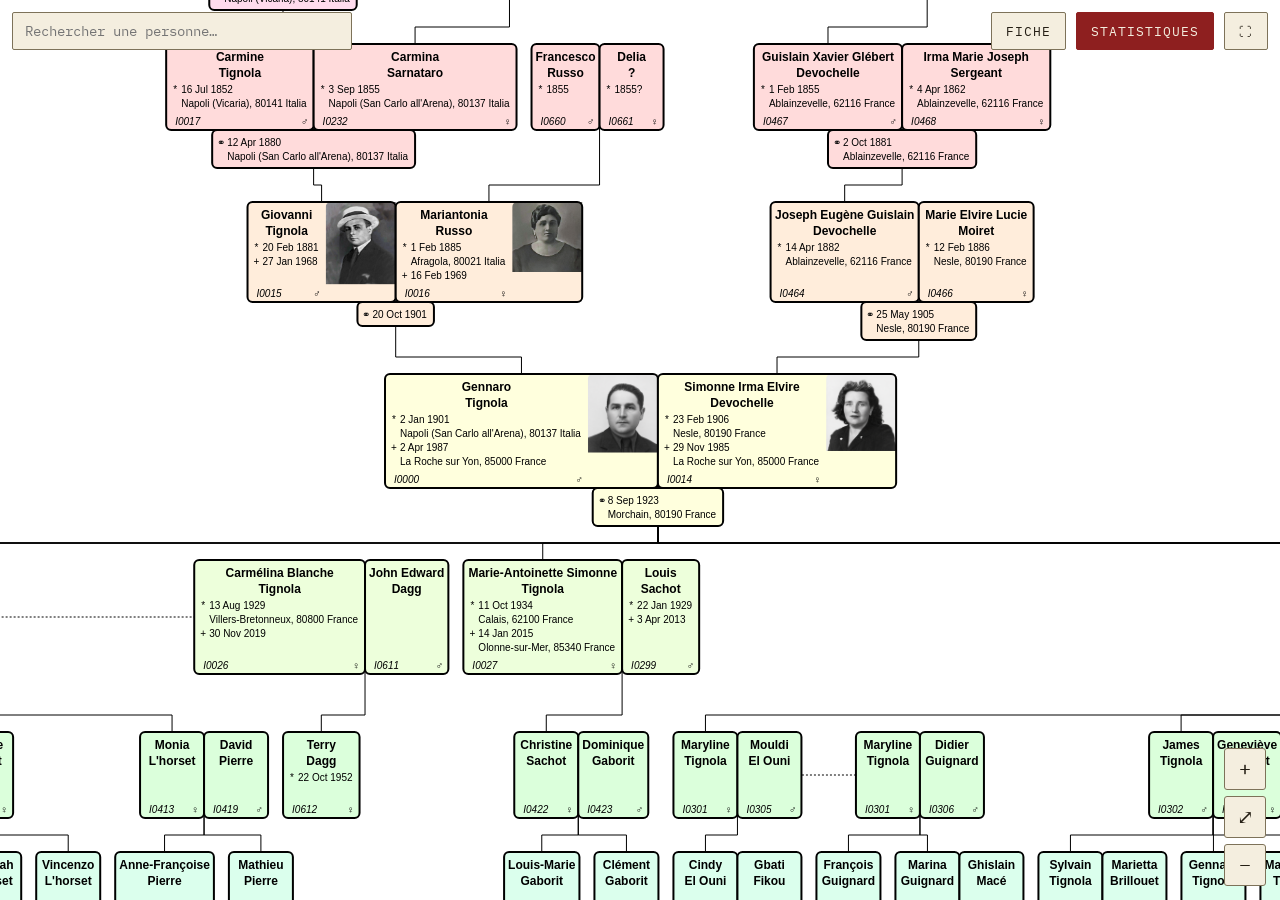
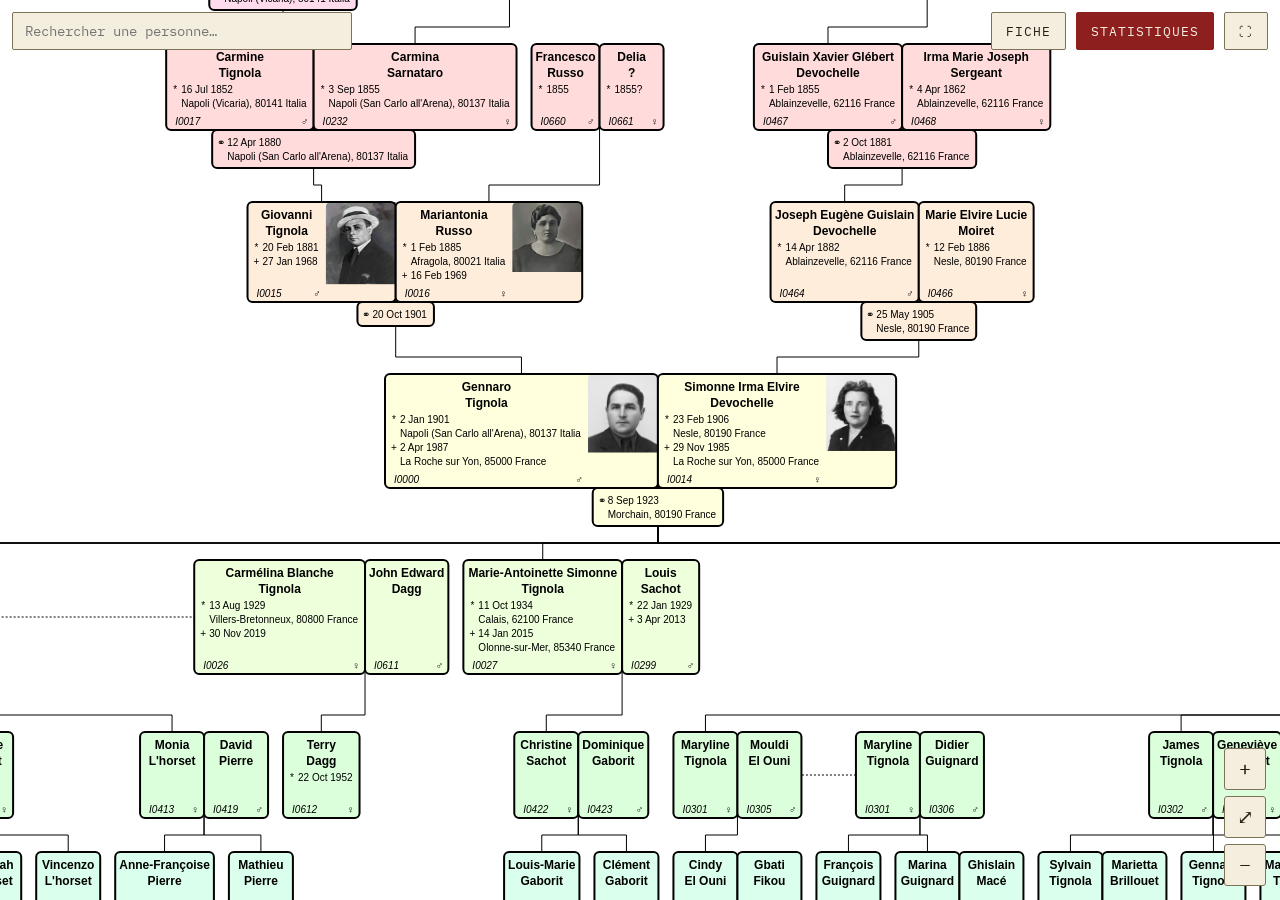
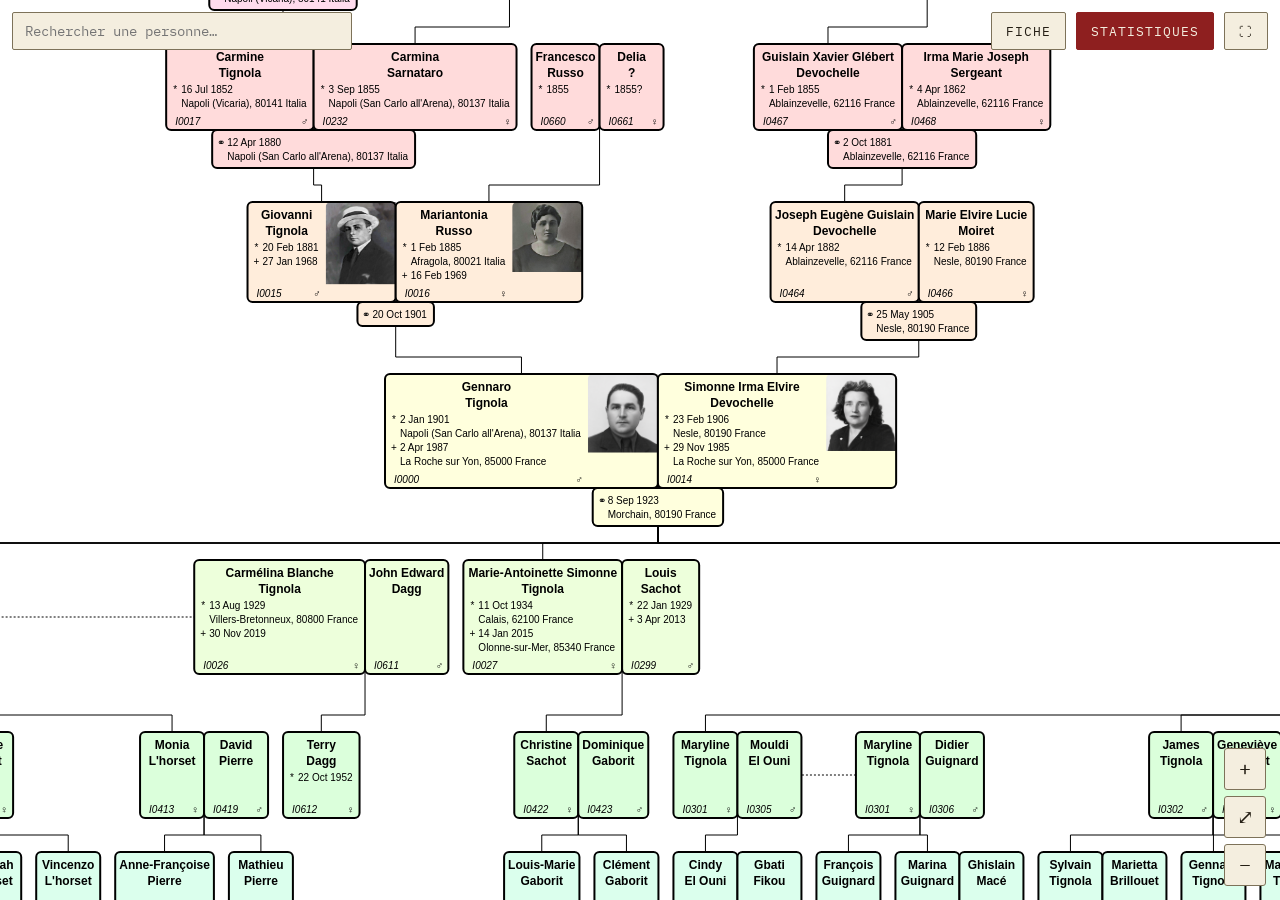
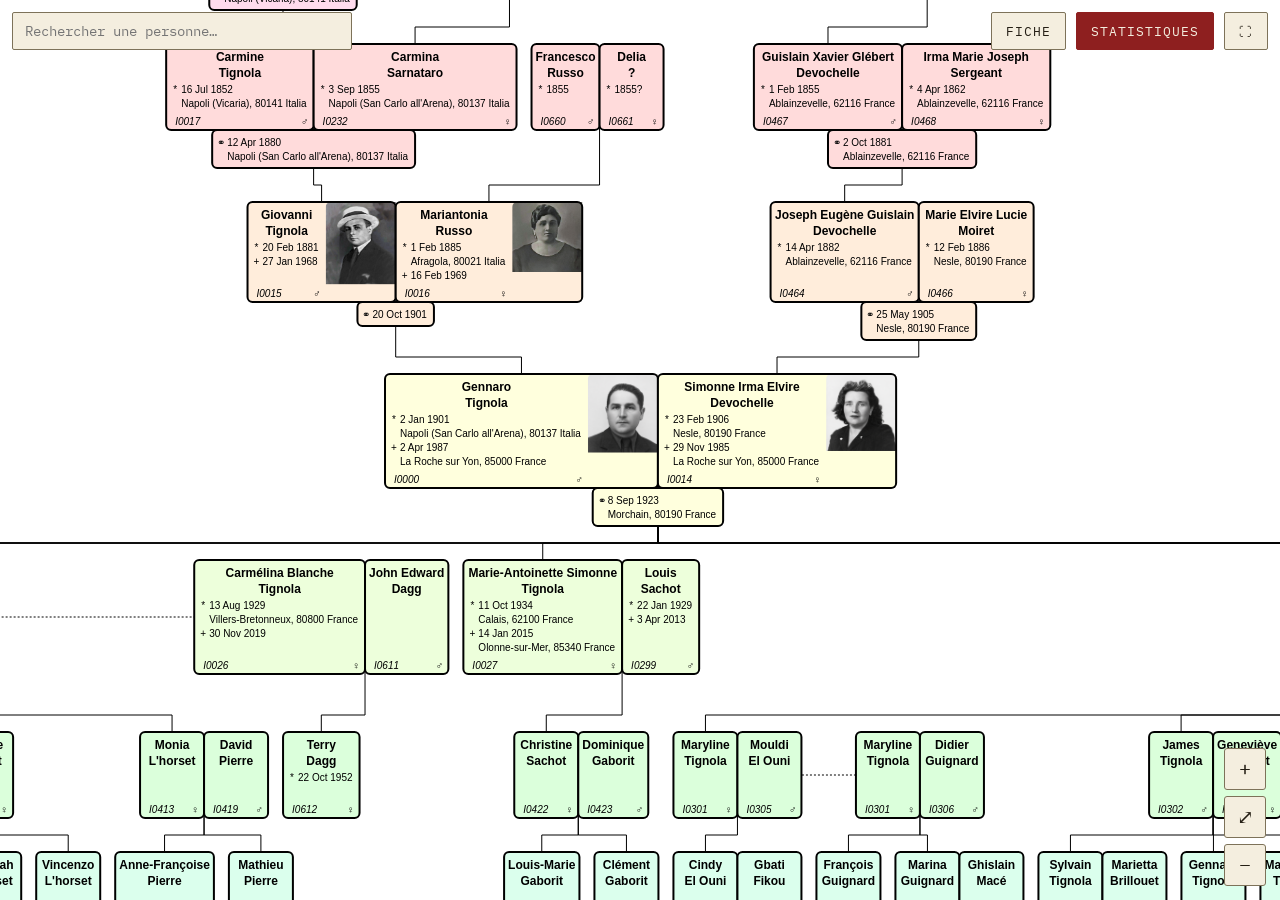
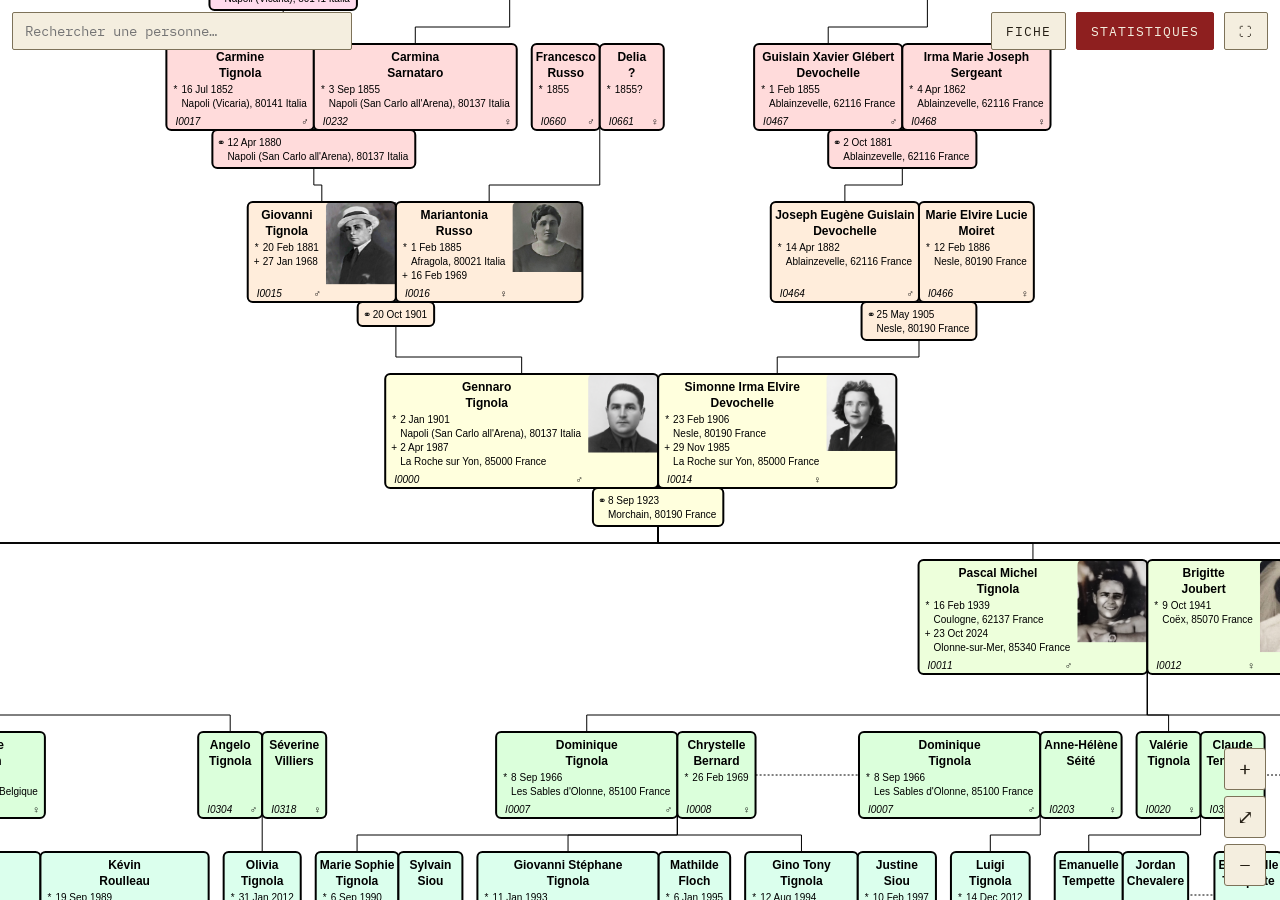
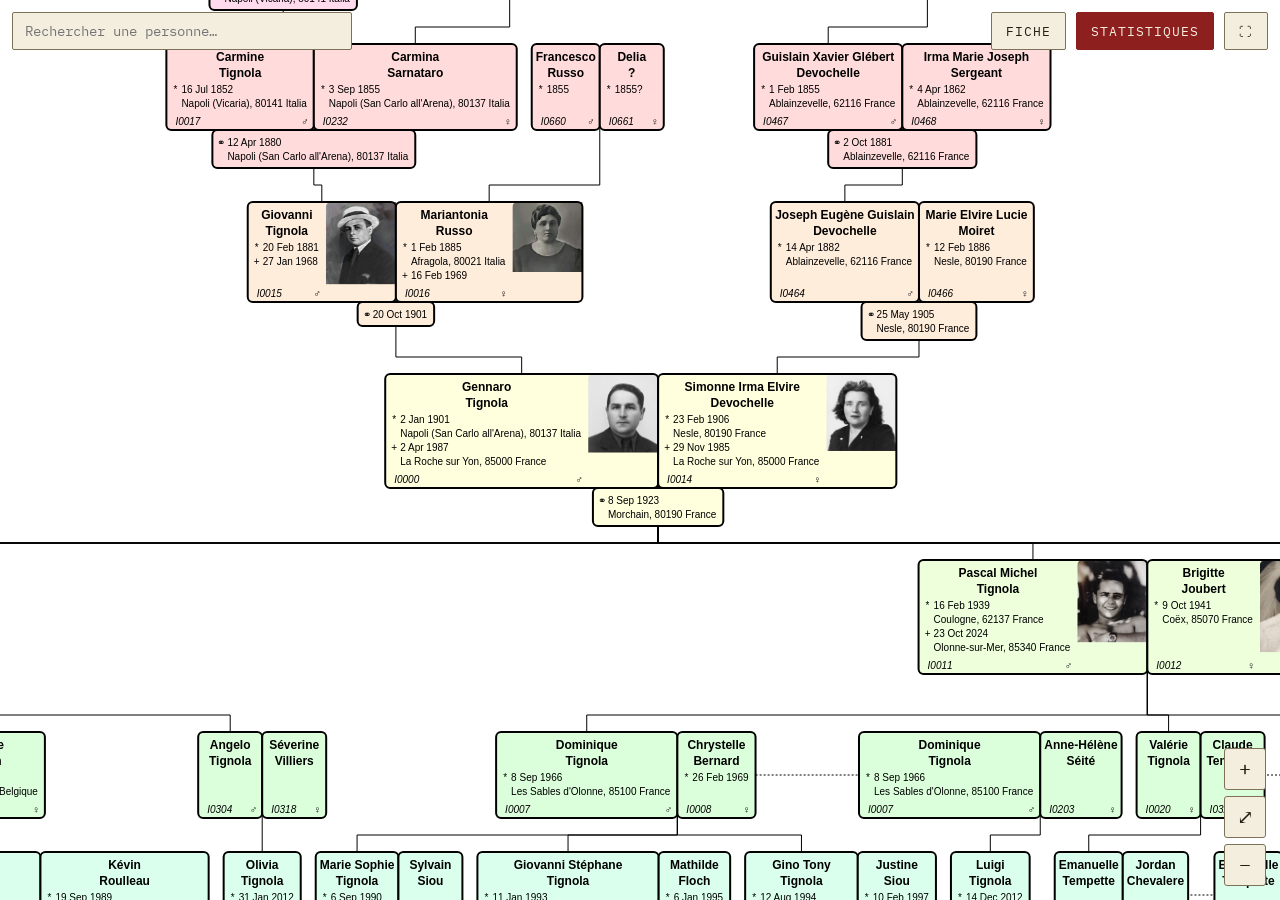
